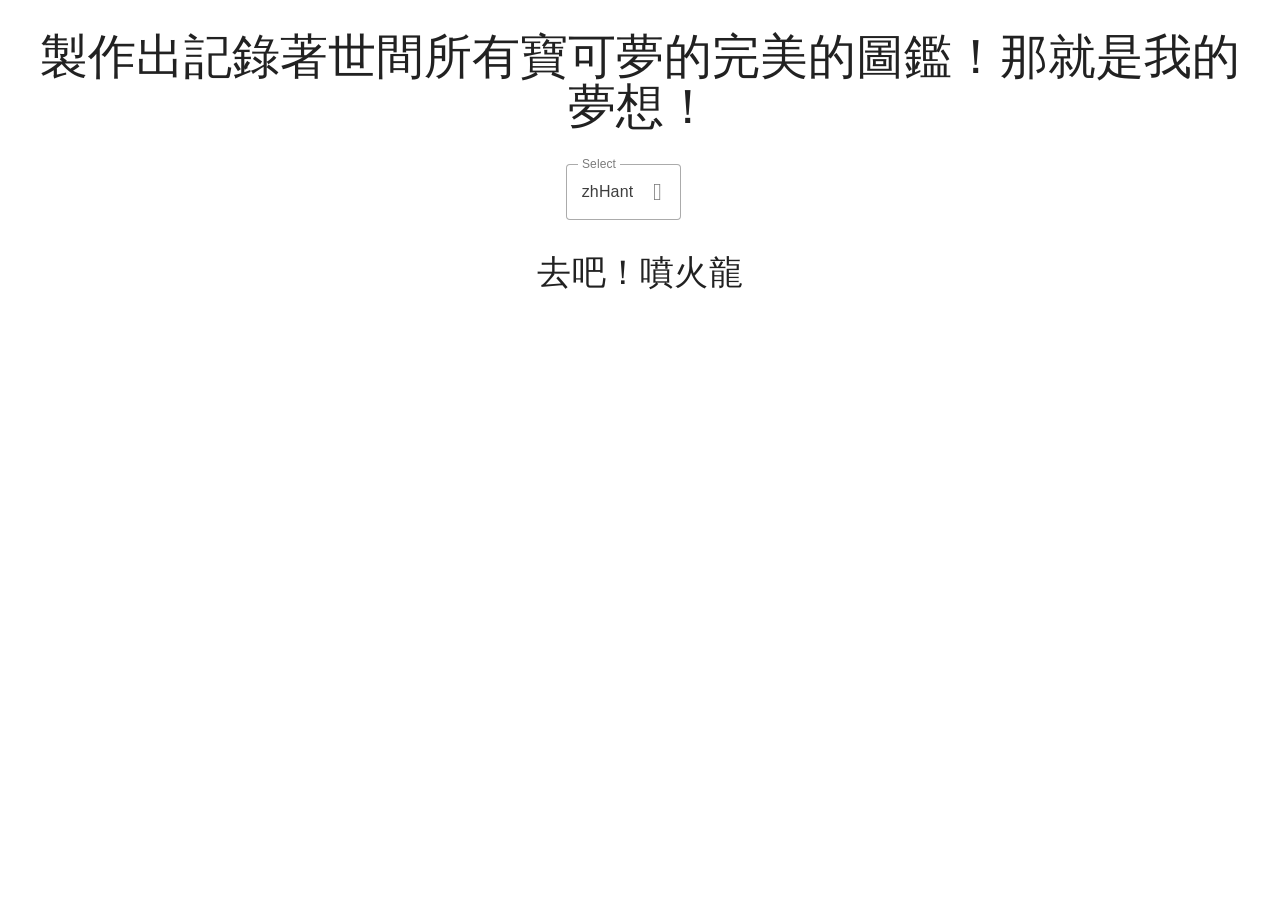
==== index.html @ d29a1ee4 "Updates" ====
<!DOCTYPE html>
<html >
<head><meta charset="utf-8">
<meta name="viewport" content="width=device-width, initial-scale=1">
<style id="vuetify-theme-stylesheet">:root {
      --v-theme-background: 255,255,255;
      --v-theme-background-overlay-multiplier: 1;
      --v-theme-surface: 255,255,255;
      --v-theme-surface-overlay-multiplier: 1;
      --v-theme-surface-bright: 255,255,255;
      --v-theme-surface-bright-overlay-multiplier: 1;
      --v-theme-surface-variant: 66,66,66;
      --v-theme-surface-variant-overlay-multiplier: 2;
      --v-theme-on-surface-variant: 238,238,238;
      --v-theme-primary: 24,103,192;
      --v-theme-primary-overlay-multiplier: 2;
      --v-theme-primary-darken-1: 31,85,146;
      --v-theme-primary-darken-1-overlay-multiplier: 2;
      --v-theme-secondary: 72,169,166;
      --v-theme-secondary-overlay-multiplier: 1;
      --v-theme-secondary-darken-1: 1,135,134;
      --v-theme-secondary-darken-1-overlay-multiplier: 1;
      --v-theme-error: 176,0,32;
      --v-theme-error-overlay-multiplier: 2;
      --v-theme-info: 33,150,243;
      --v-theme-info-overlay-multiplier: 1;
      --v-theme-success: 76,175,80;
      --v-theme-success-overlay-multiplier: 1;
      --v-theme-warning: 251,140,0;
      --v-theme-warning-overlay-multiplier: 1;
      --v-theme-on-background: 0,0,0;
      --v-theme-on-surface: 0,0,0;
      --v-theme-on-surface-bright: 0,0,0;
      --v-theme-on-primary: 255,255,255;
      --v-theme-on-primary-darken-1: 255,255,255;
      --v-theme-on-secondary: 255,255,255;
      --v-theme-on-secondary-darken-1: 255,255,255;
      --v-theme-on-error: 255,255,255;
      --v-theme-on-info: 255,255,255;
      --v-theme-on-success: 255,255,255;
      --v-theme-on-warning: 255,255,255;
      --v-border-color: 0, 0, 0;
      --v-border-opacity: 0.12;
      --v-high-emphasis-opacity: 0.87;
      --v-medium-emphasis-opacity: 0.6;
      --v-disabled-opacity: 0.38;
      --v-idle-opacity: 0.04;
      --v-hover-opacity: 0.04;
      --v-focus-opacity: 0.12;
      --v-selected-opacity: 0.08;
      --v-activated-opacity: 0.12;
      --v-pressed-opacity: 0.12;
      --v-dragged-opacity: 0.08;
      --v-theme-kbd: 33, 37, 41;
      --v-theme-on-kbd: 255, 255, 255;
      --v-theme-code: 245, 245, 245;
      --v-theme-on-code: 0, 0, 0;
    }
    .v-theme--light {
      color-scheme: normal;
      --v-theme-background: 255,255,255;
      --v-theme-background-overlay-multiplier: 1;
      --v-theme-surface: 255,255,255;
      --v-theme-surface-overlay-multiplier: 1;
      --v-theme-surface-bright: 255,255,255;
      --v-theme-surface-bright-overlay-multiplier: 1;
      --v-theme-surface-variant: 66,66,66;
      --v-theme-surface-variant-overlay-multiplier: 2;
      --v-theme-on-surface-variant: 238,238,238;
      --v-theme-primary: 24,103,192;
      --v-theme-primary-overlay-multiplier: 2;
      --v-theme-primary-darken-1: 31,85,146;
      --v-theme-primary-darken-1-overlay-multiplier: 2;
      --v-theme-secondary: 72,169,166;
      --v-theme-secondary-overlay-multiplier: 1;
      --v-theme-secondary-darken-1: 1,135,134;
      --v-theme-secondary-darken-1-overlay-multiplier: 1;
      --v-theme-error: 176,0,32;
      --v-theme-error-overlay-multiplier: 2;
      --v-theme-info: 33,150,243;
      --v-theme-info-overlay-multiplier: 1;
      --v-theme-success: 76,175,80;
      --v-theme-success-overlay-multiplier: 1;
      --v-theme-warning: 251,140,0;
      --v-theme-warning-overlay-multiplier: 1;
      --v-theme-on-background: 0,0,0;
      --v-theme-on-surface: 0,0,0;
      --v-theme-on-surface-bright: 0,0,0;
      --v-theme-on-primary: 255,255,255;
      --v-theme-on-primary-darken-1: 255,255,255;
      --v-theme-on-secondary: 255,255,255;
      --v-theme-on-secondary-darken-1: 255,255,255;
      --v-theme-on-error: 255,255,255;
      --v-theme-on-info: 255,255,255;
      --v-theme-on-success: 255,255,255;
      --v-theme-on-warning: 255,255,255;
      --v-border-color: 0, 0, 0;
      --v-border-opacity: 0.12;
      --v-high-emphasis-opacity: 0.87;
      --v-medium-emphasis-opacity: 0.6;
      --v-disabled-opacity: 0.38;
      --v-idle-opacity: 0.04;
      --v-hover-opacity: 0.04;
      --v-focus-opacity: 0.12;
      --v-selected-opacity: 0.08;
      --v-activated-opacity: 0.12;
      --v-pressed-opacity: 0.12;
      --v-dragged-opacity: 0.08;
      --v-theme-kbd: 33, 37, 41;
      --v-theme-on-kbd: 255, 255, 255;
      --v-theme-code: 245, 245, 245;
      --v-theme-on-code: 0, 0, 0;
    }
    .v-theme--dark {
      color-scheme: dark;
      --v-theme-background: 18,18,18;
      --v-theme-background-overlay-multiplier: 1;
      --v-theme-surface: 33,33,33;
      --v-theme-surface-overlay-multiplier: 1;
      --v-theme-surface-bright: 204,191,214;
      --v-theme-surface-bright-overlay-multiplier: 2;
      --v-theme-surface-variant: 163,163,163;
      --v-theme-surface-variant-overlay-multiplier: 2;
      --v-theme-on-surface-variant: 66,66,66;
      --v-theme-primary: 33,150,243;
      --v-theme-primary-overlay-multiplier: 2;
      --v-theme-primary-darken-1: 39,124,193;
      --v-theme-primary-darken-1-overlay-multiplier: 2;
      --v-theme-secondary: 84,182,178;
      --v-theme-secondary-overlay-multiplier: 2;
      --v-theme-secondary-darken-1: 72,169,166;
      --v-theme-secondary-darken-1-overlay-multiplier: 2;
      --v-theme-error: 207,102,121;
      --v-theme-error-overlay-multiplier: 2;
      --v-theme-info: 33,150,243;
      --v-theme-info-overlay-multiplier: 2;
      --v-theme-success: 76,175,80;
      --v-theme-success-overlay-multiplier: 2;
      --v-theme-warning: 251,140,0;
      --v-theme-warning-overlay-multiplier: 2;
      --v-theme-on-background: 255,255,255;
      --v-theme-on-surface: 255,255,255;
      --v-theme-on-surface-bright: 0,0,0;
      --v-theme-on-primary: 255,255,255;
      --v-theme-on-primary-darken-1: 255,255,255;
      --v-theme-on-secondary: 255,255,255;
      --v-theme-on-secondary-darken-1: 255,255,255;
      --v-theme-on-error: 255,255,255;
      --v-theme-on-info: 255,255,255;
      --v-theme-on-success: 255,255,255;
      --v-theme-on-warning: 255,255,255;
      --v-border-color: 255, 255, 255;
      --v-border-opacity: 0.12;
      --v-high-emphasis-opacity: 1;
      --v-medium-emphasis-opacity: 0.7;
      --v-disabled-opacity: 0.5;
      --v-idle-opacity: 0.1;
      --v-hover-opacity: 0.04;
      --v-focus-opacity: 0.12;
      --v-selected-opacity: 0.08;
      --v-activated-opacity: 0.12;
      --v-pressed-opacity: 0.16;
      --v-dragged-opacity: 0.08;
      --v-theme-kbd: 33, 37, 41;
      --v-theme-on-kbd: 255, 255, 255;
      --v-theme-code: 52, 52, 52;
      --v-theme-on-code: 204, 204, 204;
    }
    .bg-background {
      --v-theme-overlay-multiplier: var(--v-theme-background-overlay-multiplier);
      background-color: rgb(var(--v-theme-background)) !important;
      color: rgb(var(--v-theme-on-background)) !important;
    }
    .bg-surface {
      --v-theme-overlay-multiplier: var(--v-theme-surface-overlay-multiplier);
      background-color: rgb(var(--v-theme-surface)) !important;
      color: rgb(var(--v-theme-on-surface)) !important;
    }
    .bg-surface-bright {
      --v-theme-overlay-multiplier: var(--v-theme-surface-bright-overlay-multiplier);
      background-color: rgb(var(--v-theme-surface-bright)) !important;
      color: rgb(var(--v-theme-on-surface-bright)) !important;
    }
    .bg-surface-variant {
      --v-theme-overlay-multiplier: var(--v-theme-surface-variant-overlay-multiplier);
      background-color: rgb(var(--v-theme-surface-variant)) !important;
      color: rgb(var(--v-theme-on-surface-variant)) !important;
    }
    .bg-primary {
      --v-theme-overlay-multiplier: var(--v-theme-primary-overlay-multiplier);
      background-color: rgb(var(--v-theme-primary)) !important;
      color: rgb(var(--v-theme-on-primary)) !important;
    }
    .bg-primary-darken-1 {
      --v-theme-overlay-multiplier: var(--v-theme-primary-darken-1-overlay-multiplier);
      background-color: rgb(var(--v-theme-primary-darken-1)) !important;
      color: rgb(var(--v-theme-on-primary-darken-1)) !important;
    }
    .bg-secondary {
      --v-theme-overlay-multiplier: var(--v-theme-secondary-overlay-multiplier);
      background-color: rgb(var(--v-theme-secondary)) !important;
      color: rgb(var(--v-theme-on-secondary)) !important;
    }
    .bg-secondary-darken-1 {
      --v-theme-overlay-multiplier: var(--v-theme-secondary-darken-1-overlay-multiplier);
      background-color: rgb(var(--v-theme-secondary-darken-1)) !important;
      color: rgb(var(--v-theme-on-secondary-darken-1)) !important;
    }
    .bg-error {
      --v-theme-overlay-multiplier: var(--v-theme-error-overlay-multiplier);
      background-color: rgb(var(--v-theme-error)) !important;
      color: rgb(var(--v-theme-on-error)) !important;
    }
    .bg-info {
      --v-theme-overlay-multiplier: var(--v-theme-info-overlay-multiplier);
      background-color: rgb(var(--v-theme-info)) !important;
      color: rgb(var(--v-theme-on-info)) !important;
    }
    .bg-success {
      --v-theme-overlay-multiplier: var(--v-theme-success-overlay-multiplier);
      background-color: rgb(var(--v-theme-success)) !important;
      color: rgb(var(--v-theme-on-success)) !important;
    }
    .bg-warning {
      --v-theme-overlay-multiplier: var(--v-theme-warning-overlay-multiplier);
      background-color: rgb(var(--v-theme-warning)) !important;
      color: rgb(var(--v-theme-on-warning)) !important;
    }
    .text-background {
      color: rgb(var(--v-theme-background)) !important;
    }
    .border-background {
      --v-border-color: var(--v-theme-background);
    }
    .text-surface {
      color: rgb(var(--v-theme-surface)) !important;
    }
    .border-surface {
      --v-border-color: var(--v-theme-surface);
    }
    .text-surface-bright {
      color: rgb(var(--v-theme-surface-bright)) !important;
    }
    .border-surface-bright {
      --v-border-color: var(--v-theme-surface-bright);
    }
    .text-surface-variant {
      color: rgb(var(--v-theme-surface-variant)) !important;
    }
    .border-surface-variant {
      --v-border-color: var(--v-theme-surface-variant);
    }
    .on-surface-variant {
      color: rgb(var(--v-theme-on-surface-variant)) !important;
    }
    .text-primary {
      color: rgb(var(--v-theme-primary)) !important;
    }
    .border-primary {
      --v-border-color: var(--v-theme-primary);
    }
    .text-primary-darken-1 {
      color: rgb(var(--v-theme-primary-darken-1)) !important;
    }
    .border-primary-darken-1 {
      --v-border-color: var(--v-theme-primary-darken-1);
    }
    .text-secondary {
      color: rgb(var(--v-theme-secondary)) !important;
    }
    .border-secondary {
      --v-border-color: var(--v-theme-secondary);
    }
    .text-secondary-darken-1 {
      color: rgb(var(--v-theme-secondary-darken-1)) !important;
    }
    .border-secondary-darken-1 {
      --v-border-color: var(--v-theme-secondary-darken-1);
    }
    .text-error {
      color: rgb(var(--v-theme-error)) !important;
    }
    .border-error {
      --v-border-color: var(--v-theme-error);
    }
    .text-info {
      color: rgb(var(--v-theme-info)) !important;
    }
    .border-info {
      --v-border-color: var(--v-theme-info);
    }
    .text-success {
      color: rgb(var(--v-theme-success)) !important;
    }
    .border-success {
      --v-border-color: var(--v-theme-success);
    }
    .text-warning {
      color: rgb(var(--v-theme-warning)) !important;
    }
    .border-warning {
      --v-border-color: var(--v-theme-warning);
    }
    .on-background {
      color: rgb(var(--v-theme-on-background)) !important;
    }
    .on-surface {
      color: rgb(var(--v-theme-on-surface)) !important;
    }
    .on-surface-bright {
      color: rgb(var(--v-theme-on-surface-bright)) !important;
    }
    .on-primary {
      color: rgb(var(--v-theme-on-primary)) !important;
    }
    .on-primary-darken-1 {
      color: rgb(var(--v-theme-on-primary-darken-1)) !important;
    }
    .on-secondary {
      color: rgb(var(--v-theme-on-secondary)) !important;
    }
    .on-secondary-darken-1 {
      color: rgb(var(--v-theme-on-secondary-darken-1)) !important;
    }
    .on-error {
      color: rgb(var(--v-theme-on-error)) !important;
    }
    .on-info {
      color: rgb(var(--v-theme-on-info)) !important;
    }
    .on-success {
      color: rgb(var(--v-theme-on-success)) !important;
    }
    .on-warning {
      color: rgb(var(--v-theme-on-warning)) !important;
    }
</style>
<link rel="preload" as="fetch" crossorigin="anonymous" href="/Calculator-2024ver/_payload.json">
<style>.v-select .v-field .v-field__input,.v-select .v-field .v-text-field__prefix,.v-select .v-field .v-text-field__suffix,.v-select .v-field.v-field{cursor:pointer}.v-select .v-field .v-field__input>input{align-self:flex-start;caret-color:transparent;flex:0 0;opacity:1;pointer-events:none;position:absolute;transition:none;width:100%}.v-select .v-field--dirty .v-select__selection{margin-inline-end:2px}.v-select .v-select__selection-text{overflow:hidden;text-overflow:ellipsis;white-space:nowrap}.v-select__content{border-radius:4px;box-shadow:0 2px 4px -1px var(--v-shadow-key-umbra-opacity,rgba(0,0,0,.2)),0 4px 5px 0 var(--v-shadow-key-penumbra-opacity,rgba(0,0,0,.14)),0 1px 10px 0 var(--v-shadow-key-penumbra-opacity,rgba(0,0,0,.12));overflow:hidden}.v-select__selection{align-items:center;display:inline-flex;letter-spacing:inherit;line-height:inherit;max-width:100%}.v-select .v-select__selection:first-child{margin-inline-start:0}.v-select--selected .v-field .v-field__input>input{opacity:0}.v-select__menu-icon{margin-inline-start:4px;transition:.2s cubic-bezier(.4,0,.2,1)}.v-select--active-menu .v-select__menu-icon{opacity:var(--v-high-emphasis-opacity);transform:rotate(180deg)}</style>
<style>.v-selection-control{align-items:center;contain:layout;display:flex;flex:1 0;grid-area:control;position:relative;-webkit-user-select:none;-moz-user-select:none;user-select:none}.v-selection-control .v-label{height:100%;white-space:normal;word-break:break-word}.v-selection-control--disabled{opacity:var(--v-disabled-opacity);pointer-events:none}.v-selection-control--disabled .v-label,.v-selection-control--error .v-label{opacity:1}.v-selection-control--error:not(.v-selection-control--disabled) .v-label{color:rgb(var(--v-theme-error))}.v-selection-control--inline{display:inline-flex;flex:0 0 auto;max-width:100%;min-width:0}.v-selection-control--inline .v-label{width:auto}.v-selection-control--density-default{--v-selection-control-size:40px}.v-selection-control--density-comfortable{--v-selection-control-size:36px}.v-selection-control--density-compact{--v-selection-control-size:28px}.v-selection-control__wrapper{display:inline-flex}.v-selection-control__input,.v-selection-control__wrapper{align-items:center;flex:none;height:var(--v-selection-control-size);justify-content:center;position:relative;width:var(--v-selection-control-size)}.v-selection-control__input{border-radius:50%;display:flex}.v-selection-control__input input{cursor:pointer;height:100%;left:0;opacity:0;position:absolute;top:0;width:100%}.v-selection-control__input:before{background-color:currentColor;border-radius:100%;content:"";height:100%;left:0;opacity:0;pointer-events:none;position:absolute;top:0;width:100%}.v-selection-control__input:hover:before{opacity:calc(var(--v-hover-opacity)*var(--v-theme-overlay-multiplier))}.v-selection-control__input>.v-icon{opacity:var(--v-medium-emphasis-opacity)}.v-selection-control--dirty .v-selection-control__input>.v-icon,.v-selection-control--disabled .v-selection-control__input>.v-icon,.v-selection-control--error .v-selection-control__input>.v-icon{opacity:1}.v-selection-control--error:not(.v-selection-control--disabled) .v-selection-control__input>.v-icon{color:rgb(var(--v-theme-error))}.v-selection-control--focus-visible .v-selection-control__input:before{opacity:calc(var(--v-focus-opacity)*var(--v-theme-overlay-multiplier))}</style>
<style>.v-icon{--v-icon-size-multiplier:1;align-items:center;display:inline-flex;font-feature-settings:"liga";height:1em;justify-content:center;letter-spacing:normal;line-height:1;min-width:1em;position:relative;text-align:center;text-indent:0;-webkit-user-select:none;-moz-user-select:none;user-select:none;vertical-align:middle;width:1em}.v-icon--clickable{cursor:pointer}.v-icon--size-x-small{font-size:calc(var(--v-icon-size-multiplier)*1em)}.v-icon--size-small{font-size:calc(var(--v-icon-size-multiplier)*1.25em)}.v-icon--size-default{font-size:calc(var(--v-icon-size-multiplier)*1.5em)}.v-icon--size-large{font-size:calc(var(--v-icon-size-multiplier)*1.75em)}.v-icon--size-x-large{font-size:calc(var(--v-icon-size-multiplier)*2em)}.v-icon__svg{fill:currentColor;height:100%;width:100%}.v-icon--start{margin-inline-end:8px}.v-icon--end{margin-inline-start:8px}</style>
<style>.v-label{align-items:center;color:inherit;display:inline-flex;font-size:1rem;letter-spacing:.009375em;min-width:0;opacity:var(--v-medium-emphasis-opacity);overflow:hidden;text-overflow:ellipsis;white-space:nowrap}.v-label--clickable{cursor:pointer}</style>
<style>.v-selection-control-group{display:flex;flex-direction:column;grid-area:control}.v-selection-control-group--inline{flex-direction:row;flex-wrap:wrap}</style>
<style>.v-ripple__container{border-radius:inherit;contain:strict;height:100%;width:100%;z-index:0}.v-ripple__animation,.v-ripple__container{color:inherit;left:0;overflow:hidden;pointer-events:none;position:absolute;top:0}.v-ripple__animation{background:currentColor;border-radius:50%;opacity:0;will-change:transform,opacity}.v-ripple__animation--enter{opacity:0;transition:none}.v-ripple__animation--in{opacity:calc(var(--v-theme-overlay-multiplier)*.25);transition:transform .25s cubic-bezier(0,0,.2,1),opacity .1s cubic-bezier(0,0,.2,1)}.v-ripple__animation--out{opacity:0;transition:opacity .3s cubic-bezier(0,0,.2,1)}</style>
<style>.v-input{display:grid;flex:1 1 auto;font-size:1rem;font-weight:400;line-height:1.5}.v-input--disabled{pointer-events:none}.v-input--density-default{--v-input-control-height:56px;--v-input-padding-top:16px}.v-input--density-comfortable{--v-input-control-height:48px;--v-input-padding-top:12px}.v-input--density-compact{--v-input-control-height:40px;--v-input-padding-top:8px}.v-input--vertical{grid-template-areas:"append" "control" "prepend";grid-template-columns:min-content;grid-template-rows:max-content auto max-content}.v-input--vertical .v-input__prepend{margin-block-start:16px}.v-input--vertical .v-input__append{margin-block-end:16px}.v-input--horizontal{grid-template-areas:"prepend control append" "a messages b";grid-template-columns:max-content minmax(0,1fr) max-content;grid-template-rows:auto auto}.v-input--horizontal .v-input__prepend{margin-inline-end:16px}.v-input--horizontal .v-input__append{margin-inline-start:16px}.v-input__details{align-items:flex-end;display:flex;font-size:.75rem;font-weight:400;grid-area:messages;justify-content:space-between;letter-spacing:.0333333333em;line-height:normal;min-height:22px;overflow:hidden;padding-top:6px}.v-input__append>.v-icon,.v-input__details>.v-icon,.v-input__prepend>.v-icon{opacity:var(--v-medium-emphasis-opacity)}.v-input--disabled .v-input__append .v-messages,.v-input--disabled .v-input__append>.v-icon,.v-input--disabled .v-input__details .v-messages,.v-input--disabled .v-input__details>.v-icon,.v-input--disabled .v-input__prepend .v-messages,.v-input--disabled .v-input__prepend>.v-icon,.v-input--error .v-input__append .v-messages,.v-input--error .v-input__append>.v-icon,.v-input--error .v-input__details .v-messages,.v-input--error .v-input__details>.v-icon,.v-input--error .v-input__prepend .v-messages,.v-input--error .v-input__prepend>.v-icon{opacity:1}.v-input--disabled .v-input__append,.v-input--disabled .v-input__details,.v-input--disabled .v-input__prepend{opacity:var(--v-disabled-opacity)}.v-input--error:not(.v-input--disabled) .v-input__append .v-messages,.v-input--error:not(.v-input--disabled) .v-input__append>.v-icon,.v-input--error:not(.v-input--disabled) .v-input__details .v-messages,.v-input--error:not(.v-input--disabled) .v-input__details>.v-icon,.v-input--error:not(.v-input--disabled) .v-input__prepend .v-messages,.v-input--error:not(.v-input--disabled) .v-input__prepend>.v-icon{color:rgb(var(--v-theme-error))}.v-input__append,.v-input__prepend{align-items:flex-start;display:flex;padding-top:var(--v-input-padding-top)}.v-input--center-affix .v-input__append,.v-input--center-affix .v-input__prepend{align-items:center;padding-top:0}.v-input__prepend{grid-area:prepend}.v-input__append{grid-area:append}.v-input__control{display:flex;grid-area:control}.v-input--hide-spin-buttons input::-webkit-inner-spin-button,.v-input--hide-spin-buttons input::-webkit-outer-spin-button{-webkit-appearance:none;margin:0}.v-input--hide-spin-buttons input[type=number]{-moz-appearance:textfield}.v-input--plain-underlined .v-input__append,.v-input--plain-underlined .v-input__prepend{align-items:flex-start}.v-input--density-default.v-input--plain-underlined .v-input__append,.v-input--density-default.v-input--plain-underlined .v-input__prepend{padding-top:calc(var(--v-input-padding-top) + 4px)}.v-input--density-comfortable.v-input--plain-underlined .v-input__append,.v-input--density-comfortable.v-input--plain-underlined .v-input__prepend{padding-top:calc(var(--v-input-padding-top) + 2px)}.v-input--density-compact.v-input--plain-underlined .v-input__append,.v-input--density-compact.v-input--plain-underlined .v-input__prepend{padding-top:calc(var(--v-input-padding-top))}</style>
<style>.v-messages{flex:1 1 auto;font-size:12px;min-height:14px;min-width:1px;opacity:var(--v-medium-emphasis-opacity);position:relative}.v-messages__message{line-height:12px;overflow-wrap:break-word;word-break:break-word;word-wrap:break-word;-webkit-hyphens:auto;hyphens:auto;transition-duration:.15s}</style>
<style>.v-chip{align-items:center;border-color:rgba(var(--v-border-color),var(--v-border-opacity));border-radius:9999px;border-style:solid;border-width:0;cursor:default;display:inline-flex;font-weight:400;max-width:100%;min-width:0;overflow:hidden;position:relative;text-decoration:none;vertical-align:middle;white-space:nowrap}.v-chip.v-chip--size-x-small{--v-chip-size:0.625rem;--v-chip-height:20px;font-size:.625rem;padding:0 8px}.v-chip.v-chip--size-x-small .v-avatar{--v-avatar-height:14px}.v-chip--pill.v-chip.v-chip--size-x-small .v-avatar{--v-avatar-height:20px}.v-chip.v-chip--size-x-small .v-avatar--start{margin-inline-end:4px;margin-inline-start:-5.6px}.v-chip--pill.v-chip.v-chip--size-x-small .v-avatar--start{margin-inline-start:-8px}.v-chip.v-chip--size-x-small .v-avatar--end{margin-inline-end:-5.6px;margin-inline-start:4px}.v-chip--pill.v-chip.v-chip--size-x-small .v-avatar--end{margin-inline-end:-8px}.v-chip--pill.v-chip.v-chip--size-x-small .v-avatar--end+.v-chip__close{margin-inline-start:12px}.v-chip.v-chip--size-x-small .v-chip__filter,.v-chip.v-chip--size-x-small .v-icon--start{margin-inline-end:4px;margin-inline-start:-4px}.v-chip.v-chip--size-x-small .v-chip__close,.v-chip.v-chip--size-x-small .v-icon--end{margin-inline-end:-4px;margin-inline-start:4px}.v-chip.v-chip--size-x-small .v-avatar--end+.v-chip__close,.v-chip.v-chip--size-x-small .v-chip__append+.v-chip__close,.v-chip.v-chip--size-x-small .v-icon--end+.v-chip__close{margin-inline-start:8px}.v-chip.v-chip--size-small{--v-chip-size:0.75rem;--v-chip-height:26px;font-size:.75rem;padding:0 10px}.v-chip.v-chip--size-small .v-avatar{--v-avatar-height:20px}.v-chip--pill.v-chip.v-chip--size-small .v-avatar{--v-avatar-height:26px}.v-chip.v-chip--size-small .v-avatar--start{margin-inline-end:5px;margin-inline-start:-7px}.v-chip--pill.v-chip.v-chip--size-small .v-avatar--start{margin-inline-start:-10px}.v-chip.v-chip--size-small .v-avatar--end{margin-inline-end:-7px;margin-inline-start:5px}.v-chip--pill.v-chip.v-chip--size-small .v-avatar--end{margin-inline-end:-10px}.v-chip--pill.v-chip.v-chip--size-small .v-avatar--end+.v-chip__close{margin-inline-start:15px}.v-chip.v-chip--size-small .v-chip__filter,.v-chip.v-chip--size-small .v-icon--start{margin-inline-end:5px;margin-inline-start:-5px}.v-chip.v-chip--size-small .v-chip__close,.v-chip.v-chip--size-small .v-icon--end{margin-inline-end:-5px;margin-inline-start:5px}.v-chip.v-chip--size-small .v-avatar--end+.v-chip__close,.v-chip.v-chip--size-small .v-chip__append+.v-chip__close,.v-chip.v-chip--size-small .v-icon--end+.v-chip__close{margin-inline-start:10px}.v-chip.v-chip--size-default{--v-chip-size:0.875rem;--v-chip-height:32px;font-size:.875rem;padding:0 12px}.v-chip.v-chip--size-default .v-avatar{--v-avatar-height:26px}.v-chip--pill.v-chip.v-chip--size-default .v-avatar{--v-avatar-height:32px}.v-chip.v-chip--size-default .v-avatar--start{margin-inline-end:6px;margin-inline-start:-8.4px}.v-chip--pill.v-chip.v-chip--size-default .v-avatar--start{margin-inline-start:-12px}.v-chip.v-chip--size-default .v-avatar--end{margin-inline-end:-8.4px;margin-inline-start:6px}.v-chip--pill.v-chip.v-chip--size-default .v-avatar--end{margin-inline-end:-12px}.v-chip--pill.v-chip.v-chip--size-default .v-avatar--end+.v-chip__close{margin-inline-start:18px}.v-chip.v-chip--size-default .v-chip__filter,.v-chip.v-chip--size-default .v-icon--start{margin-inline-end:6px;margin-inline-start:-6px}.v-chip.v-chip--size-default .v-chip__close,.v-chip.v-chip--size-default .v-icon--end{margin-inline-end:-6px;margin-inline-start:6px}.v-chip.v-chip--size-default .v-avatar--end+.v-chip__close,.v-chip.v-chip--size-default .v-chip__append+.v-chip__close,.v-chip.v-chip--size-default .v-icon--end+.v-chip__close{margin-inline-start:12px}.v-chip.v-chip--size-large{--v-chip-size:1rem;--v-chip-height:38px;font-size:1rem;padding:0 14px}.v-chip.v-chip--size-large .v-avatar{--v-avatar-height:32px}.v-chip--pill.v-chip.v-chip--size-large .v-avatar{--v-avatar-height:38px}.v-chip.v-chip--size-large .v-avatar--start{margin-inline-end:7px;margin-inline-start:-9.8px}.v-chip--pill.v-chip.v-chip--size-large .v-avatar--start{margin-inline-start:-14px}.v-chip.v-chip--size-large .v-avatar--end{margin-inline-end:-9.8px;margin-inline-start:7px}.v-chip--pill.v-chip.v-chip--size-large .v-avatar--end{margin-inline-end:-14px}.v-chip--pill.v-chip.v-chip--size-large .v-avatar--end+.v-chip__close{margin-inline-start:21px}.v-chip.v-chip--size-large .v-chip__filter,.v-chip.v-chip--size-large .v-icon--start{margin-inline-end:7px;margin-inline-start:-7px}.v-chip.v-chip--size-large .v-chip__close,.v-chip.v-chip--size-large .v-icon--end{margin-inline-end:-7px;margin-inline-start:7px}.v-chip.v-chip--size-large .v-avatar--end+.v-chip__close,.v-chip.v-chip--size-large .v-chip__append+.v-chip__close,.v-chip.v-chip--size-large .v-icon--end+.v-chip__close{margin-inline-start:14px}.v-chip.v-chip--size-x-large{--v-chip-size:1.125rem;--v-chip-height:44px;font-size:1.125rem;padding:0 17px}.v-chip.v-chip--size-x-large .v-avatar{--v-avatar-height:38px}.v-chip--pill.v-chip.v-chip--size-x-large .v-avatar{--v-avatar-height:44px}.v-chip.v-chip--size-x-large .v-avatar--start{margin-inline-end:8.5px;margin-inline-start:-11.9px}.v-chip--pill.v-chip.v-chip--size-x-large .v-avatar--start{margin-inline-start:-17px}.v-chip.v-chip--size-x-large .v-avatar--end{margin-inline-end:-11.9px;margin-inline-start:8.5px}.v-chip--pill.v-chip.v-chip--size-x-large .v-avatar--end{margin-inline-end:-17px}.v-chip--pill.v-chip.v-chip--size-x-large .v-avatar--end+.v-chip__close{margin-inline-start:25.5px}.v-chip.v-chip--size-x-large .v-chip__filter,.v-chip.v-chip--size-x-large .v-icon--start{margin-inline-end:8.5px;margin-inline-start:-8.5px}.v-chip.v-chip--size-x-large .v-chip__close,.v-chip.v-chip--size-x-large .v-icon--end{margin-inline-end:-8.5px;margin-inline-start:8.5px}.v-chip.v-chip--size-x-large .v-avatar--end+.v-chip__close,.v-chip.v-chip--size-x-large .v-chip__append+.v-chip__close,.v-chip.v-chip--size-x-large .v-icon--end+.v-chip__close{margin-inline-start:17px}.v-chip.v-chip--density-default{height:calc(var(--v-chip-height))}.v-chip.v-chip--density-comfortable{height:calc(var(--v-chip-height) - 8px)}.v-chip.v-chip--density-compact{height:calc(var(--v-chip-height) - 12px)}.v-chip:hover>.v-chip__overlay{opacity:calc(var(--v-hover-opacity)*var(--v-theme-overlay-multiplier))}.v-chip:focus-visible>.v-chip__overlay{opacity:calc(var(--v-focus-opacity)*var(--v-theme-overlay-multiplier))}@supports not selector(:focus-visible){.v-chip:focus>.v-chip__overlay{opacity:calc(var(--v-focus-opacity)*var(--v-theme-overlay-multiplier))}}.v-chip--active>.v-chip__overlay,.v-chip[aria-haspopup=menu][aria-expanded=true]>.v-chip__overlay{opacity:calc(var(--v-activated-opacity)*var(--v-theme-overlay-multiplier))}.v-chip--active:hover>.v-chip__overlay,.v-chip[aria-haspopup=menu][aria-expanded=true]:hover>.v-chip__overlay{opacity:calc((var(--v-activated-opacity) + var(--v-hover-opacity))*var(--v-theme-overlay-multiplier))}.v-chip--active:focus-visible>.v-chip__overlay,.v-chip[aria-haspopup=menu][aria-expanded=true]:focus-visible>.v-chip__overlay{opacity:calc((var(--v-activated-opacity) + var(--v-focus-opacity))*var(--v-theme-overlay-multiplier))}@supports not selector(:focus-visible){.v-chip--active:focus>.v-chip__overlay,.v-chip[aria-haspopup=menu][aria-expanded=true]:focus>.v-chip__overlay{opacity:calc((var(--v-activated-opacity) + var(--v-focus-opacity))*var(--v-theme-overlay-multiplier))}}.v-chip--variant-outlined,.v-chip--variant-plain,.v-chip--variant-text,.v-chip--variant-tonal{background:transparent;color:inherit}.v-chip--variant-plain{opacity:.26}.v-chip--variant-plain:focus,.v-chip--variant-plain:hover{opacity:1}.v-chip--variant-plain .v-chip__overlay{display:none}.v-chip--variant-elevated,.v-chip--variant-flat{background:rgb(var(--v-theme-surface-variant));color:rgb(var(--v-theme-on-surface-variant))}.v-chip--variant-elevated{box-shadow:0 2px 1px -1px var(--v-shadow-key-umbra-opacity,rgba(0,0,0,.2)),0 1px 1px 0 var(--v-shadow-key-penumbra-opacity,rgba(0,0,0,.14)),0 1px 3px 0 var(--v-shadow-key-penumbra-opacity,rgba(0,0,0,.12))}.v-chip--variant-flat{box-shadow:0 0 0 0 var(--v-shadow-key-umbra-opacity,rgba(0,0,0,.2)),0 0 0 0 var(--v-shadow-key-penumbra-opacity,rgba(0,0,0,.14)),0 0 0 0 var(--v-shadow-key-penumbra-opacity,rgba(0,0,0,.12))}.v-chip--variant-outlined{border:thin solid}.v-chip--variant-text .v-chip__overlay{background:currentColor}.v-chip--variant-tonal .v-chip__underlay{background:currentColor;border-radius:inherit;bottom:0;left:0;opacity:var(--v-activated-opacity);pointer-events:none;position:absolute;right:0;top:0}.v-chip--border{border-width:thin}.v-chip--link{cursor:pointer}.v-chip--filter{-webkit-user-select:none;-moz-user-select:none;user-select:none}.v-chip__content{align-items:center;display:inline-flex}.v-autocomplete__selection .v-chip__content,.v-combobox__selection .v-chip__content,.v-select__selection .v-chip__content{overflow:hidden}.v-chip__append,.v-chip__close,.v-chip__filter,.v-chip__prepend{align-items:center;display:inline-flex}.v-chip__close{cursor:pointer;flex:0 1 auto;font-size:18px;max-height:18px;max-width:18px;-webkit-user-select:none;-moz-user-select:none;user-select:none}.v-chip__close .v-icon{font-size:inherit}.v-chip__filter{transition:.15s cubic-bezier(.4,0,.2,1)}.v-chip__overlay{background-color:currentColor;border-radius:inherit;height:100%;left:0;opacity:0;pointer-events:none;position:absolute;top:0;transition:opacity .2s ease-in-out;width:100%}.v-chip--disabled{opacity:.3;pointer-events:none;-webkit-user-select:none;-moz-user-select:none;user-select:none}.v-chip--label{border-radius:4px}</style>
<style>.v-avatar{align-items:center;border-radius:50%;display:inline-flex;flex:none;justify-content:center;line-height:normal;overflow:hidden;position:relative;text-align:center;transition:.2s cubic-bezier(.4,0,.2,1);transition-property:width,height;vertical-align:middle}.v-avatar.v-avatar--size-x-small{--v-avatar-height:24px}.v-avatar.v-avatar--size-small{--v-avatar-height:32px}.v-avatar.v-avatar--size-default{--v-avatar-height:40px}.v-avatar.v-avatar--size-large{--v-avatar-height:48px}.v-avatar.v-avatar--size-x-large{--v-avatar-height:56px}.v-avatar.v-avatar--density-default{height:calc(var(--v-avatar-height));width:calc(var(--v-avatar-height))}.v-avatar.v-avatar--density-comfortable{height:calc(var(--v-avatar-height) - 4px);width:calc(var(--v-avatar-height) - 4px)}.v-avatar.v-avatar--density-compact{height:calc(var(--v-avatar-height) - 8px);width:calc(var(--v-avatar-height) - 8px)}.v-avatar--variant-outlined,.v-avatar--variant-plain,.v-avatar--variant-text,.v-avatar--variant-tonal{background:transparent;color:inherit}.v-avatar--variant-plain{opacity:.62}.v-avatar--variant-plain:focus,.v-avatar--variant-plain:hover{opacity:1}.v-avatar--variant-plain .v-avatar__overlay{display:none}.v-avatar--variant-elevated,.v-avatar--variant-flat{background:var(--v-theme-surface);color:rgba(var(--v-theme-on-surface),var(--v-medium-emphasis-opacity))}.v-avatar--variant-elevated{box-shadow:0 2px 1px -1px var(--v-shadow-key-umbra-opacity,rgba(0,0,0,.2)),0 1px 1px 0 var(--v-shadow-key-penumbra-opacity,rgba(0,0,0,.14)),0 1px 3px 0 var(--v-shadow-key-penumbra-opacity,rgba(0,0,0,.12))}.v-avatar--variant-flat{box-shadow:0 0 0 0 var(--v-shadow-key-umbra-opacity,rgba(0,0,0,.2)),0 0 0 0 var(--v-shadow-key-penumbra-opacity,rgba(0,0,0,.14)),0 0 0 0 var(--v-shadow-key-penumbra-opacity,rgba(0,0,0,.12))}.v-avatar--variant-outlined{border:thin solid}.v-avatar--variant-text .v-avatar__overlay{background:currentColor}.v-avatar--variant-tonal .v-avatar__underlay{background:currentColor;border-radius:inherit;bottom:0;left:0;opacity:var(--v-activated-opacity);pointer-events:none;position:absolute;right:0;top:0}.v-avatar--rounded{border-radius:4px}.v-avatar .v-img{height:100%;width:100%}</style>
<style>.v-img{--v-theme-overlay-multiplier:3;z-index:0}.v-img--booting .v-responsive__sizer{transition:none}.v-img__error,.v-img__gradient,.v-img__img,.v-img__picture,.v-img__placeholder{height:100%;left:0;position:absolute;top:0;width:100%;z-index:-1}.v-img__img--preload{filter:blur(4px)}.v-img__img--contain{-o-object-fit:contain;object-fit:contain}.v-img__img--cover{-o-object-fit:cover;object-fit:cover}.v-img__gradient{background-repeat:no-repeat}</style>
<style>.v-responsive{display:flex;flex:1 0 auto;max-height:100%;max-width:100%;overflow:hidden;position:relative}.v-responsive--inline{display:inline-flex;flex:0 0 auto}.v-responsive__content{flex:1 0 0px;max-width:100%}.v-responsive__sizer~.v-responsive__content{margin-inline-start:-100%}.v-responsive__sizer{flex:1 0 0px;pointer-events:none;transition:padding-bottom .2s cubic-bezier(.4,0,.2,1)}</style>
<style>.v-chip-group{display:flex;flex-wrap:wrap;max-width:100%;min-width:0;overflow-x:auto;padding:4px 0}.v-chip-group .v-chip{margin:4px 8px 4px 0}.v-chip-group .v-chip.v-chip--selected:not(.v-chip--disabled) .v-chip__overlay{opacity:var(--v-activated-opacity)}.v-chip-group--column{flex-wrap:wrap;white-space:normal}</style>
<style>.v-list{background:rgba(var(--v-theme-surface));border-color:rgba(var(--v-border-color),var(--v-border-opacity));border-radius:0;border-style:solid;border-width:0;box-shadow:0 0 0 0 var(--v-shadow-key-umbra-opacity,rgba(0,0,0,.2)),0 0 0 0 var(--v-shadow-key-penumbra-opacity,rgba(0,0,0,.14)),0 0 0 0 var(--v-shadow-key-penumbra-opacity,rgba(0,0,0,.12));color:rgba(var(--v-theme-on-surface),var(--v-high-emphasis-opacity));outline:none;overflow:auto;padding:8px 0;position:relative}.v-list--border{border-width:thin;box-shadow:none}.v-list--disabled{pointer-events:none;-webkit-user-select:none;-moz-user-select:none;user-select:none}.v-list--nav{padding-inline:8px}.v-list--rounded{border-radius:4px}.v-list--subheader{padding-top:0}.v-list-img{border-radius:inherit;display:flex;height:100%;left:0;overflow:hidden;position:absolute;top:0;width:100%;z-index:-1}.v-list-subheader{align-items:center;background:inherit;color:rgba(var(--v-theme-on-surface),var(--v-medium-emphasis-opacity));display:flex;font-size:.875rem;font-weight:400;line-height:1.375rem;min-height:40px;padding-inline-end:16px;transition:min-height .2s cubic-bezier(.4,0,.2,1)}.v-list-subheader__text{overflow:hidden;text-overflow:ellipsis;white-space:nowrap}.v-list--density-default .v-list-subheader{min-height:40px;padding-inline-start:calc(16px + var(--indent-padding))!important}.v-list--density-comfortable .v-list-subheader{min-height:36px;padding-inline-start:calc(16px + var(--indent-padding))!important}.v-list--density-compact .v-list-subheader{min-height:32px;padding-inline-start:calc(16px + var(--indent-padding))!important}.v-list-subheader--inset{--indent-padding:56px}.v-list--nav .v-list-subheader{font-size:.75rem}.v-list-subheader--sticky{background:inherit;left:0;position:sticky;top:0;z-index:1}.v-list__overlay{background-color:currentColor;border-radius:inherit;bottom:0;left:0;opacity:0;pointer-events:none;position:absolute;right:0;top:0;transition:opacity .2s ease-in-out}</style>
<style>.v-list-item{align-items:center;border-color:rgba(var(--v-border-color),var(--v-border-opacity));border-radius:0;border-style:solid;border-width:0;display:grid;flex:none;grid-template-areas:"prepend content append";grid-template-columns:max-content 1fr auto;max-width:100%;outline:none;padding:4px 16px;position:relative;text-decoration:none}.v-list-item--border{border-width:thin;box-shadow:none}.v-list-item:hover>.v-list-item__overlay{opacity:calc(var(--v-hover-opacity)*var(--v-theme-overlay-multiplier))}.v-list-item:focus-visible>.v-list-item__overlay{opacity:calc(var(--v-focus-opacity)*var(--v-theme-overlay-multiplier))}@supports not selector(:focus-visible){.v-list-item:focus>.v-list-item__overlay{opacity:calc(var(--v-focus-opacity)*var(--v-theme-overlay-multiplier))}}.v-list-item--active>.v-list-item__overlay,.v-list-item[aria-haspopup=menu][aria-expanded=true]>.v-list-item__overlay{opacity:calc(var(--v-activated-opacity)*var(--v-theme-overlay-multiplier))}.v-list-item--active:hover>.v-list-item__overlay,.v-list-item[aria-haspopup=menu][aria-expanded=true]:hover>.v-list-item__overlay{opacity:calc((var(--v-activated-opacity) + var(--v-hover-opacity))*var(--v-theme-overlay-multiplier))}.v-list-item--active:focus-visible>.v-list-item__overlay,.v-list-item[aria-haspopup=menu][aria-expanded=true]:focus-visible>.v-list-item__overlay{opacity:calc((var(--v-activated-opacity) + var(--v-focus-opacity))*var(--v-theme-overlay-multiplier))}@supports not selector(:focus-visible){.v-list-item--active:focus>.v-list-item__overlay,.v-list-item[aria-haspopup=menu][aria-expanded=true]:focus>.v-list-item__overlay{opacity:calc((var(--v-activated-opacity) + var(--v-focus-opacity))*var(--v-theme-overlay-multiplier))}}.v-list-item--variant-outlined,.v-list-item--variant-plain,.v-list-item--variant-text,.v-list-item--variant-tonal{background:transparent;color:inherit}.v-list-item--variant-plain{opacity:.62}.v-list-item--variant-plain:focus,.v-list-item--variant-plain:hover{opacity:1}.v-list-item--variant-plain .v-list-item__overlay{display:none}.v-list-item--variant-elevated,.v-list-item--variant-flat{background:rgba(var(--v-theme-surface));color:rgba(var(--v-theme-on-surface),var(--v-high-emphasis-opacity))}.v-list-item--variant-elevated{box-shadow:0 2px 1px -1px var(--v-shadow-key-umbra-opacity,rgba(0,0,0,.2)),0 1px 1px 0 var(--v-shadow-key-penumbra-opacity,rgba(0,0,0,.14)),0 1px 3px 0 var(--v-shadow-key-penumbra-opacity,rgba(0,0,0,.12))}.v-list-item--variant-flat{box-shadow:0 0 0 0 var(--v-shadow-key-umbra-opacity,rgba(0,0,0,.2)),0 0 0 0 var(--v-shadow-key-penumbra-opacity,rgba(0,0,0,.14)),0 0 0 0 var(--v-shadow-key-penumbra-opacity,rgba(0,0,0,.12))}.v-list-item--variant-outlined{border:thin solid}.v-list-item--variant-text .v-list-item__overlay{background:currentColor}.v-list-item--variant-tonal .v-list-item__underlay{background:currentColor;border-radius:inherit;bottom:0;left:0;opacity:var(--v-activated-opacity);pointer-events:none;position:absolute;right:0;top:0}@supports selector(:focus-visible){.v-list-item:after{border:2px solid;border-radius:4px;content:"";height:100%;left:0;opacity:0;pointer-events:none;position:absolute;top:0;transition:opacity .2s ease-in-out;width:100%}.v-list-item:focus-visible:after{opacity:calc(var(--v-theme-overlay-multiplier)*.15)}}.v-list-item__append>.v-badge .v-icon,.v-list-item__append>.v-icon,.v-list-item__prepend>.v-badge .v-icon,.v-list-item__prepend>.v-icon{opacity:var(--v-medium-emphasis-opacity)}.v-list-item--active .v-list-item__append>.v-badge .v-icon,.v-list-item--active .v-list-item__append>.v-icon,.v-list-item--active .v-list-item__prepend>.v-badge .v-icon,.v-list-item--active .v-list-item__prepend>.v-icon{opacity:1}.v-list-item--rounded{border-radius:4px}.v-list-item--disabled{opacity:.6;pointer-events:none;-webkit-user-select:none;-moz-user-select:none;user-select:none}.v-list-item--link{cursor:pointer}.v-navigation-drawer--rail.v-navigation-drawer--expand-on-hover:not(.v-navigation-drawer--is-hovering) .v-list-item .v-avatar,.v-navigation-drawer--rail:not(.v-navigation-drawer--expand-on-hover) .v-list-item .v-avatar{--v-avatar-height:24px}.v-list-item__prepend{align-items:center;align-self:center;display:flex;grid-area:prepend}.v-list-item__prepend>.v-badge~.v-list-item__spacer,.v-list-item__prepend>.v-icon~.v-list-item__spacer,.v-list-item__prepend>.v-tooltip~.v-list-item__spacer{width:32px}.v-list-item__prepend>.v-avatar~.v-list-item__spacer{width:16px}.v-list-item--slim .v-list-item__prepend>.v-badge~.v-list-item__spacer,.v-list-item--slim .v-list-item__prepend>.v-icon~.v-list-item__spacer,.v-list-item--slim .v-list-item__prepend>.v-tooltip~.v-list-item__spacer{width:8px}.v-list-item--slim .v-list-item__prepend>.v-avatar~.v-list-item__spacer{width:4px}.v-list-item--three-line .v-list-item__prepend{align-self:start}.v-list-item__append{align-items:center;align-self:center;display:flex;grid-area:append}.v-list-item__append .v-list-item__spacer{order:-1;transition:width .15s cubic-bezier(.4,0,.2,1)}.v-list-item__append>.v-badge~.v-list-item__spacer,.v-list-item__append>.v-icon~.v-list-item__spacer,.v-list-item__append>.v-tooltip~.v-list-item__spacer{width:32px}.v-list-item__append>.v-avatar~.v-list-item__spacer{width:16px}.v-list-item--slim .v-list-item__append>.v-badge~.v-list-item__spacer,.v-list-item--slim .v-list-item__append>.v-icon~.v-list-item__spacer,.v-list-item--slim .v-list-item__append>.v-tooltip~.v-list-item__spacer{width:8px}.v-list-item--slim .v-list-item__append>.v-avatar~.v-list-item__spacer{width:4px}.v-list-item--three-line .v-list-item__append{align-self:start}.v-list-item__content{align-self:center;grid-area:content;overflow:hidden}.v-list-item-action{align-items:center;align-self:center;display:flex;flex:none;grid-area:prepend;transition:inherit;transition-property:height,width}.v-list-item-action--start{margin-inline-end:12px}.v-list-item-action--end{margin-inline-start:12px}.v-list-item-media{margin-bottom:0;margin-top:0}.v-list-item-media--start{margin-inline-end:16px}.v-list-item-media--end{margin-inline-start:16px}.v-list-item--two-line .v-list-item-media{margin-bottom:-4px;margin-top:-4px}.v-list-item--three-line .v-list-item-media{margin-bottom:0;margin-top:0}.v-list-item-subtitle{-webkit-box-orient:vertical;display:-webkit-box;font-size:.875rem;font-weight:400;letter-spacing:.0178571429em;line-height:1rem;opacity:var(--v-medium-emphasis-opacity);overflow:hidden;padding:0;text-overflow:ellipsis;text-transform:none}.v-list-item--one-line .v-list-item-subtitle{-webkit-line-clamp:1}.v-list-item--two-line .v-list-item-subtitle{-webkit-line-clamp:2}.v-list-item--three-line .v-list-item-subtitle{-webkit-line-clamp:3}.v-list-item--nav .v-list-item-subtitle{font-size:.75rem;font-weight:400;letter-spacing:.0178571429em;line-height:1rem}.v-list-item-title{-webkit-hyphens:auto;hyphens:auto;overflow:hidden;overflow-wrap:normal;padding:0;text-overflow:ellipsis;white-space:nowrap;word-break:normal;word-wrap:break-word;font-size:1rem;font-weight:400;letter-spacing:.009375em;line-height:1.5rem;text-transform:none}.v-list-item--nav .v-list-item-title{font-size:.8125rem;font-weight:500;letter-spacing:normal;line-height:1rem}.v-list-item--density-default{min-height:40px}.v-list-item--density-default.v-list-item--one-line{min-height:48px;padding-bottom:4px;padding-top:4px}.v-list-item--density-default.v-list-item--two-line{min-height:64px;padding-bottom:12px;padding-top:12px}.v-list-item--density-default.v-list-item--three-line{min-height:88px;padding-bottom:16px;padding-top:16px}.v-list-item--density-default.v-list-item--three-line .v-list-item__append,.v-list-item--density-default.v-list-item--three-line .v-list-item__prepend{padding-top:8px}.v-list-item--density-default:not(.v-list-item--nav).v-list-item--one-line,.v-list-item--density-default:not(.v-list-item--nav).v-list-item--three-line,.v-list-item--density-default:not(.v-list-item--nav).v-list-item--two-line{padding-inline:16px}.v-list-item--density-comfortable{min-height:36px}.v-list-item--density-comfortable.v-list-item--one-line{min-height:44px}.v-list-item--density-comfortable.v-list-item--two-line{min-height:60px;padding-bottom:8px;padding-top:8px}.v-list-item--density-comfortable.v-list-item--three-line{min-height:84px;padding-bottom:12px;padding-top:12px}.v-list-item--density-comfortable.v-list-item--three-line .v-list-item__append,.v-list-item--density-comfortable.v-list-item--three-line .v-list-item__prepend{padding-top:6px}.v-list-item--density-comfortable:not(.v-list-item--nav).v-list-item--one-line,.v-list-item--density-comfortable:not(.v-list-item--nav).v-list-item--three-line,.v-list-item--density-comfortable:not(.v-list-item--nav).v-list-item--two-line{padding-inline:16px}.v-list-item--density-compact{min-height:32px}.v-list-item--density-compact.v-list-item--one-line{min-height:40px}.v-list-item--density-compact.v-list-item--two-line{min-height:56px;padding-bottom:4px;padding-top:4px}.v-list-item--density-compact.v-list-item--three-line{min-height:80px;padding-bottom:8px;padding-top:8px}.v-list-item--density-compact.v-list-item--three-line .v-list-item__append,.v-list-item--density-compact.v-list-item--three-line .v-list-item__prepend{padding-top:4px}.v-list-item--density-compact:not(.v-list-item--nav).v-list-item--one-line,.v-list-item--density-compact:not(.v-list-item--nav).v-list-item--three-line,.v-list-item--density-compact:not(.v-list-item--nav).v-list-item--two-line{padding-inline:16px}.v-list-item--nav{padding-inline:8px}.v-list .v-list-item--nav:not(:only-child){margin-bottom:4px}.v-list-item__underlay{position:absolute}.v-list-item__overlay{background-color:currentColor;border-radius:inherit;bottom:0;left:0;opacity:0;pointer-events:none;position:absolute;right:0;top:0;transition:opacity .2s ease-in-out}.v-list-item--active.v-list-item--variant-elevated .v-list-item__overlay{--v-theme-overlay-multiplier:0}.v-list{--indent-padding:0px}.v-list--nav{--indent-padding:-8px}.v-list-group{--list-indent-size:16px;--parent-padding:var(--indent-padding);--prepend-width:40px}.v-list-group--fluid{--list-indent-size:0px}.v-list-group--prepend{--parent-padding:calc(var(--indent-padding) + var(--prepend-width))}.v-list-group--fluid.v-list-group--prepend{--parent-padding:var(--indent-padding)}.v-list-group__items{--indent-padding:calc(var(--parent-padding) + var(--list-indent-size))}.v-list-group__items .v-list-item{padding-inline-start:calc(16px + var(--indent-padding))!important}.v-list-group__header.v-list-item--active:not(:focus-visible) .v-list-item__overlay{opacity:0}.v-list-group__header.v-list-item--active:hover .v-list-item__overlay{opacity:calc(var(--v-hover-opacity)*var(--v-theme-overlay-multiplier))}</style>
<style>.v-divider{border-style:solid;border-width:thin 0 0;display:block;flex:1 1 100%;height:0;max-height:0;opacity:var(--v-border-opacity);transition:inherit}.v-divider--vertical{align-self:stretch;border-width:0 thin 0 0;display:inline-flex;height:inherit;margin-left:-1px;max-height:100%;max-width:0;vertical-align:text-bottom;width:0}.v-divider--inset:not(.v-divider--vertical){margin-inline-start:72px;max-width:calc(100% - 72px)}.v-divider--inset.v-divider--vertical{margin-bottom:8px;margin-top:8px;max-height:calc(100% - 16px)}</style>
<style>.v-menu>.v-overlay__content{border-radius:4px;display:flex;flex-direction:column}.v-menu>.v-overlay__content>.v-card,.v-menu>.v-overlay__content>.v-list,.v-menu>.v-overlay__content>.v-sheet{background:rgb(var(--v-theme-surface));border-radius:inherit;box-shadow:0 5px 5px -3px var(--v-shadow-key-umbra-opacity,rgba(0,0,0,.2)),0 8px 10px 1px var(--v-shadow-key-penumbra-opacity,rgba(0,0,0,.14)),0 3px 14px 2px var(--v-shadow-key-penumbra-opacity,rgba(0,0,0,.12));height:100%;overflow:auto}</style>
<style>.v-overlay-container{contain:layout;display:contents;left:0;pointer-events:none;position:absolute;top:0}.v-overlay-scroll-blocked{padding-inline-end:var(--v-scrollbar-offset)}.v-overlay-scroll-blocked:not(html){overflow-y:hidden!important}html.v-overlay-scroll-blocked{height:100%;left:var(--v-body-scroll-x);position:fixed;top:var(--v-body-scroll-y);width:100%}.v-overlay{border-radius:inherit;bottom:0;display:flex;left:0;pointer-events:none;position:fixed;right:0;top:0}.v-overlay__content{contain:layout;outline:none;pointer-events:auto;position:absolute}.v-overlay__scrim{background:rgb(var(--v-theme-on-surface));border-radius:inherit;bottom:0;left:0;opacity:.32;pointer-events:auto;position:fixed;right:0;top:0}.v-overlay--absolute,.v-overlay--contained .v-overlay__scrim{position:absolute}.v-overlay--scroll-blocked{padding-inline-end:var(--v-scrollbar-offset)}</style>
<style>.v-text-field input{color:inherit;flex:1;min-width:0;opacity:0;transition:opacity .15s cubic-bezier(.4,0,.2,1)}.v-text-field input:active,.v-text-field input:focus{outline:none}.v-text-field input:invalid{box-shadow:none}.v-text-field .v-field{cursor:text}.v-text-field--prefixed.v-text-field .v-field__input{--v-field-padding-start:6px}.v-text-field--suffixed.v-text-field .v-field__input{--v-field-padding-end:0}.v-text-field .v-input__details{padding-inline:16px}.v-input--plain-underlined.v-text-field .v-input__details{padding-inline:0}.v-text-field .v-field--active input,.v-text-field .v-field--no-label input{opacity:1}.v-text-field .v-field--single-line input{transition:none}.v-text-field__prefix,.v-text-field__suffix{align-items:center;color:rgba(var(--v-theme-on-surface),var(--v-medium-emphasis-opacity));cursor:default;display:flex;min-height:max(var(--v-input-control-height,56px),1.5rem + var(--v-field-input-padding-top) + var(--v-field-input-padding-bottom));opacity:0;padding-bottom:var(--v-field-padding-bottom,6px);padding-top:calc(var(--v-field-padding-top, 4px) + var(--v-input-padding-top, 0));transition:inherit;white-space:nowrap}.v-field--active .v-text-field__prefix,.v-field--active .v-text-field__suffix{opacity:1}.v-field--disabled .v-text-field__prefix,.v-field--disabled .v-text-field__suffix{color:rgba(var(--v-theme-on-surface),var(--v-disabled-opacity))}.v-text-field__prefix{padding-inline-start:var(--v-field-padding-start)}.v-text-field__suffix{padding-inline-end:var(--v-field-padding-end)}</style>
<style>.v-counter{color:rgba(var(--v-theme-on-surface),var(--v-medium-emphasis-opacity));flex:0 1 auto;font-size:12px;transition-duration:.15s}</style>
<style>.v-field{border-radius:4px;contain:layout;display:grid;flex:1 0;font-size:16px;grid-area:control;grid-template-areas:"prepend-inner field clear append-inner";grid-template-columns:min-content minmax(0,1fr) min-content min-content;letter-spacing:.009375em;max-width:100%;position:relative;--v-field-padding-start:16px;--v-field-padding-end:16px;--v-field-padding-top:8px;--v-field-padding-bottom:4px;--v-field-input-padding-top:calc(var(--v-field-padding-top, 8px) + var(--v-input-padding-top, 0));--v-field-input-padding-bottom:var(--v-field-padding-bottom,4px)}.v-field--disabled{opacity:var(--v-disabled-opacity);pointer-events:none}.v-field .v-chip{--v-chip-height:24px}.v-field--prepended{padding-inline-start:12px}.v-field--appended{padding-inline-end:12px}.v-field--variant-solo,.v-field--variant-solo-filled,.v-field--variant-solo-inverted{background:rgb(var(--v-theme-surface));border-color:transparent;box-shadow:0 3px 1px -2px var(--v-shadow-key-umbra-opacity,rgba(0,0,0,.2)),0 2px 2px 0 var(--v-shadow-key-penumbra-opacity,rgba(0,0,0,.14)),0 1px 5px 0 var(--v-shadow-key-penumbra-opacity,rgba(0,0,0,.12));color:rgba(var(--v-theme-on-surface),var(--v-high-emphasis-opacity))}.v-field--variant-solo-inverted.v-field--focused{color:rgb(var(--v-theme-on-surface-variant))}.v-field--variant-filled{border-bottom-left-radius:0;border-bottom-right-radius:0}.v-input--density-default .v-field--variant-filled,.v-input--density-default .v-field--variant-solo,.v-input--density-default .v-field--variant-solo-filled,.v-input--density-default .v-field--variant-solo-inverted{--v-input-control-height:56px;--v-field-padding-bottom:4px}.v-input--density-comfortable .v-field--variant-filled,.v-input--density-comfortable .v-field--variant-solo,.v-input--density-comfortable .v-field--variant-solo-filled,.v-input--density-comfortable .v-field--variant-solo-inverted{--v-input-control-height:48px;--v-field-padding-bottom:0px}.v-input--density-compact .v-field--variant-filled,.v-input--density-compact .v-field--variant-solo,.v-input--density-compact .v-field--variant-solo-filled,.v-input--density-compact .v-field--variant-solo-inverted{--v-input-control-height:40px;--v-field-padding-bottom:0px}.v-field--no-label,.v-field--single-line,.v-field--variant-outlined{--v-field-padding-top:0px}.v-input--density-default .v-field--no-label,.v-input--density-default .v-field--single-line,.v-input--density-default .v-field--variant-outlined{--v-field-padding-bottom:16px}.v-input--density-comfortable .v-field--no-label,.v-input--density-comfortable .v-field--single-line,.v-input--density-comfortable .v-field--variant-outlined{--v-field-padding-bottom:12px}.v-input--density-compact .v-field--no-label,.v-input--density-compact .v-field--single-line,.v-input--density-compact .v-field--variant-outlined{--v-field-padding-bottom:8px}.v-field--variant-plain,.v-field--variant-underlined{border-radius:0;padding:0}.v-field--variant-plain.v-field,.v-field--variant-underlined.v-field{--v-field-padding-start:0px;--v-field-padding-end:0px}.v-input--density-default .v-field--variant-plain,.v-input--density-default .v-field--variant-underlined{--v-input-control-height:48px;--v-field-padding-top:4px;--v-field-padding-bottom:4px}.v-input--density-comfortable .v-field--variant-plain,.v-input--density-comfortable .v-field--variant-underlined{--v-input-control-height:40px;--v-field-padding-top:2px;--v-field-padding-bottom:0px}.v-input--density-compact .v-field--variant-plain,.v-input--density-compact .v-field--variant-underlined{--v-input-control-height:32px;--v-field-padding-top:0px;--v-field-padding-bottom:0px}.v-field--flat{box-shadow:none}.v-field--rounded{border-radius:9999px}.v-field.v-field--prepended{--v-field-padding-start:6px}.v-field.v-field--appended{--v-field-padding-end:6px}.v-field__input{align-items:center;color:inherit;-moz-column-gap:2px;column-gap:2px;display:flex;flex-wrap:wrap;letter-spacing:.009375em;min-height:max(var(--v-input-control-height,56px),1.5rem + var(--v-field-input-padding-top) + var(--v-field-input-padding-bottom));min-width:0;opacity:var(--v-high-emphasis-opacity);padding-inline:var(--v-field-padding-start) var(--v-field-padding-end);padding-bottom:var(--v-field-input-padding-bottom);padding-top:var(--v-field-input-padding-top);position:relative;width:100%}.v-input--density-default .v-field__input{row-gap:8px}.v-input--density-comfortable .v-field__input{row-gap:6px}.v-input--density-compact .v-field__input{row-gap:4px}.v-field__input input{letter-spacing:inherit}.v-field__input input::-moz-placeholder,input.v-field__input::-moz-placeholder,textarea.v-field__input::-moz-placeholder{color:currentColor;opacity:var(--v-disabled-opacity)}.v-field__input input::placeholder,input.v-field__input::placeholder,textarea.v-field__input::placeholder{color:currentColor;opacity:var(--v-disabled-opacity)}.v-field__input:active,.v-field__input:focus{outline:none}.v-field__input:invalid{box-shadow:none}.v-field__field{align-items:flex-start;display:flex;flex:1 0;grid-area:field;position:relative}.v-field__prepend-inner{grid-area:prepend-inner;padding-inline-end:var(--v-field-padding-after)}.v-field__clearable{grid-area:clear}.v-field__append-inner{grid-area:append-inner;padding-inline-start:var(--v-field-padding-after)}.v-field__append-inner,.v-field__clearable,.v-field__prepend-inner{align-items:flex-start;display:flex;padding-top:var(--v-input-padding-top,8px)}.v-field--center-affix .v-field__append-inner,.v-field--center-affix .v-field__clearable,.v-field--center-affix .v-field__prepend-inner{align-items:center;padding-top:0}.v-field.v-field--variant-plain .v-field__append-inner,.v-field.v-field--variant-plain .v-field__clearable,.v-field.v-field--variant-plain .v-field__prepend-inner,.v-field.v-field--variant-underlined .v-field__append-inner,.v-field.v-field--variant-underlined .v-field__clearable,.v-field.v-field--variant-underlined .v-field__prepend-inner{align-items:flex-start;padding-bottom:var(--v-field-padding-bottom,4px);padding-top:calc(var(--v-field-padding-top, 8px) + var(--v-input-padding-top, 0))}.v-field--focused .v-field__append-inner,.v-field--focused .v-field__prepend-inner{opacity:1}.v-field__append-inner>.v-icon,.v-field__clearable>.v-icon,.v-field__prepend-inner>.v-icon{opacity:var(--v-medium-emphasis-opacity)}.v-field--disabled .v-field__append-inner>.v-icon,.v-field--disabled .v-field__clearable>.v-icon,.v-field--disabled .v-field__prepend-inner>.v-icon,.v-field--error .v-field__append-inner>.v-icon,.v-field--error .v-field__clearable>.v-icon,.v-field--error .v-field__prepend-inner>.v-icon{opacity:1}.v-field--error:not(.v-field--disabled) .v-field__append-inner>.v-icon,.v-field--error:not(.v-field--disabled) .v-field__clearable>.v-icon,.v-field--error:not(.v-field--disabled) .v-field__prepend-inner>.v-icon{color:rgb(var(--v-theme-error))}.v-field__clearable{cursor:pointer;margin-inline:4px;opacity:0;overflow:hidden;transition:.15s cubic-bezier(.4,0,.2,1);transition-property:opacity,transform,width}.v-field--focused .v-field__clearable,.v-field--persistent-clear .v-field__clearable{opacity:1}@media (hover:hover){.v-field:hover .v-field__clearable{opacity:1}}@media (hover:none){.v-field__clearable{opacity:1}}.v-label.v-field-label{contain:layout paint;display:block;margin-inline-end:var(--v-field-padding-end);margin-inline-start:var(--v-field-padding-start);max-width:calc(100% - var(--v-field-padding-start) - var(--v-field-padding-end));pointer-events:none;position:absolute;top:var(--v-input-padding-top);transform-origin:left center;transition:.15s cubic-bezier(.4,0,.2,1);transition-property:opacity,transform;z-index:1}.v-field--variant-plain .v-label.v-field-label,.v-field--variant-underlined .v-label.v-field-label{top:calc(var(--v-input-padding-top) + var(--v-field-padding-top))}.v-field--center-affix .v-label.v-field-label{top:50%;transform:translateY(-50%)}.v-field--active .v-label.v-field-label{visibility:hidden}.v-field--error .v-label.v-field-label,.v-field--focused .v-label.v-field-label{opacity:1}.v-field--error:not(.v-field--disabled) .v-label.v-field-label{color:rgb(var(--v-theme-error))}.v-label.v-field-label--floating{--v-field-label-scale:0.75em;font-size:var(--v-field-label-scale);max-width:100%;visibility:hidden}.v-field--center-affix .v-label.v-field-label--floating{transform:none}.v-field.v-field--active .v-label.v-field-label--floating{visibility:unset}.v-input--density-default .v-field--variant-filled .v-label.v-field-label--floating,.v-input--density-default .v-field--variant-solo .v-label.v-field-label--floating,.v-input--density-default .v-field--variant-solo-filled .v-label.v-field-label--floating,.v-input--density-default .v-field--variant-solo-inverted .v-label.v-field-label--floating{top:7px}.v-input--density-comfortable .v-field--variant-filled .v-label.v-field-label--floating,.v-input--density-comfortable .v-field--variant-solo .v-label.v-field-label--floating,.v-input--density-comfortable .v-field--variant-solo-filled .v-label.v-field-label--floating,.v-input--density-comfortable .v-field--variant-solo-inverted .v-label.v-field-label--floating{top:5px}.v-input--density-compact .v-field--variant-filled .v-label.v-field-label--floating,.v-input--density-compact .v-field--variant-solo .v-label.v-field-label--floating,.v-input--density-compact .v-field--variant-solo-filled .v-label.v-field-label--floating,.v-input--density-compact .v-field--variant-solo-inverted .v-label.v-field-label--floating{top:3px}.v-field--variant-plain .v-label.v-field-label--floating,.v-field--variant-underlined .v-label.v-field-label--floating{margin:0;top:var(--v-input-padding-top);transform:translateY(-16px)}.v-field--variant-outlined .v-label.v-field-label--floating{margin:0 4px;position:static;transform:translateY(-50%);transform-origin:center}.v-field__outline{--v-field-border-width:1px;--v-field-border-opacity:0.38;align-items:stretch;contain:layout;display:flex;height:100%;left:0;pointer-events:none;position:absolute;right:0;width:100%}@media (hover:hover){.v-field:hover .v-field__outline{--v-field-border-opacity:var(--v-high-emphasis-opacity)}}.v-field--error:not(.v-field--disabled) .v-field__outline{color:rgb(var(--v-theme-error))}.v-field.v-field--focused .v-field__outline,.v-input.v-input--error .v-field__outline{--v-field-border-opacity:1}.v-field--variant-outlined.v-field--focused .v-field__outline{--v-field-border-width:2px}.v-field--variant-filled .v-field__outline:before,.v-field--variant-underlined .v-field__outline:before{border-color:currentColor;border-style:solid;border-width:0 0 var(--v-field-border-width);content:"";height:100%;left:0;opacity:var(--v-field-border-opacity);position:absolute;top:0;transition:opacity .25s cubic-bezier(.4,0,.2,1);width:100%}.v-field--variant-filled .v-field__outline:after,.v-field--variant-underlined .v-field__outline:after{border:solid;border-width:0 0 2px;content:"";height:100%;left:0;position:absolute;top:0;transform:scaleX(0);transition:transform .15s cubic-bezier(.4,0,.2,1);width:100%}.v-field--focused.v-field--variant-filled .v-field__outline:after,.v-field--focused.v-field--variant-underlined .v-field__outline:after{transform:scaleX(1)}.v-field--variant-outlined .v-field__outline{border-radius:inherit}.v-field--variant-outlined .v-field__outline__end,.v-field--variant-outlined .v-field__outline__notch:after,.v-field--variant-outlined .v-field__outline__notch:before,.v-field--variant-outlined .v-field__outline__start{border:0 solid;opacity:var(--v-field-border-opacity);transition:opacity .25s cubic-bezier(.4,0,.2,1)}.v-field--variant-outlined .v-field__outline__start{border-bottom-width:var(--v-field-border-width);border-end-end-radius:0;border-end-start-radius:inherit;border-inline-start-width:var(--v-field-border-width);border-start-end-radius:0;border-start-start-radius:inherit;border-top-width:var(--v-field-border-width);flex:0 0 12px}.v-field--rounded.v-field--variant-outlined .v-field__outline__start,[class*=" rounded-"].v-field--variant-outlined .v-field__outline__start,[class^=rounded-].v-field--variant-outlined .v-field__outline__start{flex-basis:calc(var(--v-input-control-height)/2 + 2px)}.v-field--variant-outlined .v-field__outline__notch{flex:none;max-width:calc(100% - 12px);position:relative}.v-field--variant-outlined .v-field__outline__notch:after,.v-field--variant-outlined .v-field__outline__notch:before{content:"";height:100%;left:0;opacity:var(--v-field-border-opacity);position:absolute;top:0;transition:opacity .25s cubic-bezier(.4,0,.2,1);width:100%}.v-field--variant-outlined .v-field__outline__notch:before{border-width:var(--v-field-border-width) 0 0}.v-field--variant-outlined .v-field__outline__notch:after{border-width:0 0 var(--v-field-border-width);bottom:0}.v-field--active.v-field--variant-outlined .v-field__outline__notch:before{opacity:0}.v-field--variant-outlined .v-field__outline__end{border-bottom-width:var(--v-field-border-width);border-end-end-radius:inherit;border-end-start-radius:0;border-inline-end-width:var(--v-field-border-width);border-start-end-radius:inherit;border-start-start-radius:0;border-top-width:var(--v-field-border-width);flex:1}.v-field__loader{border-bottom-left-radius:inherit;border-bottom-right-radius:inherit;border-top-left-radius:0;border-top-right-radius:0;left:0;overflow:hidden;position:absolute;right:0;top:calc(100% - 2px);width:100%}.v-field--variant-outlined .v-field__loader{top:calc(100% - 3px)}.v-field__overlay{border-radius:inherit;height:100%;left:0;pointer-events:none;position:absolute;top:0;width:100%}.v-field--variant-filled .v-field__overlay{background-color:currentColor;opacity:.04;transition:opacity .25s cubic-bezier(.4,0,.2,1)}.v-field--variant-filled.v-field--has-background .v-field__overlay{opacity:0}@media (hover:hover){.v-field--variant-filled:hover .v-field__overlay{opacity:calc((.04 + var(--v-hover-opacity))*var(--v-theme-overlay-multiplier))}}.v-field--variant-filled.v-field--focused .v-field__overlay{opacity:calc((.04 + var(--v-focus-opacity))*var(--v-theme-overlay-multiplier))}.v-field--variant-solo-filled .v-field__overlay{background-color:currentColor;opacity:.04;transition:opacity .25s cubic-bezier(.4,0,.2,1)}@media (hover:hover){.v-field--variant-solo-filled:hover .v-field__overlay{opacity:calc((.04 + var(--v-hover-opacity))*var(--v-theme-overlay-multiplier))}}.v-field--variant-solo-filled.v-field--focused .v-field__overlay{opacity:calc((.04 + var(--v-focus-opacity))*var(--v-theme-overlay-multiplier))}.v-field--variant-solo-inverted .v-field__overlay{transition:opacity .25s cubic-bezier(.4,0,.2,1)}.v-field--variant-solo-inverted.v-field--has-background .v-field__overlay{opacity:0}@media (hover:hover){.v-field--variant-solo-inverted:hover .v-field__overlay{opacity:calc((.04 + var(--v-hover-opacity))*var(--v-theme-overlay-multiplier))}}.v-field--variant-solo-inverted.v-field--focused .v-field__overlay{background-color:rgb(var(--v-theme-surface-variant));opacity:1}.v-field--reverse .v-field__field,.v-field--reverse .v-field__input{flex-direction:row-reverse}.v-field--reverse .v-field__input,.v-field--reverse input{text-align:end}.v-input--disabled .v-field--variant-filled .v-field__outline:before,.v-input--disabled .v-field--variant-underlined .v-field__outline:before{-o-border-image:repeating-linear-gradient(to right,rgba(var(--v-theme-on-surface),var(--v-disabled-opacity)) 0,rgba(var(--v-theme-on-surface),var(--v-disabled-opacity)) 2px,transparent 2px,transparent 4px) 1 repeat;border-image:repeating-linear-gradient(to right,rgba(var(--v-theme-on-surface),var(--v-disabled-opacity)) 0,rgba(var(--v-theme-on-surface),var(--v-disabled-opacity)) 2px,transparent 2px,transparent 4px) 1 repeat}.v-field--loading .v-field__outline:after,.v-field--loading .v-field__outline:before{opacity:0}</style>
<style>.v-progress-linear{background:transparent;overflow:hidden;position:relative;transition:.2s cubic-bezier(.4,0,.2,1);width:100%}.v-progress-linear__background{background:currentColor;bottom:0;left:0;opacity:var(--v-border-opacity);position:absolute;top:0;transition-property:width,left,right;transition:inherit}.v-progress-linear__content{align-items:center;display:flex;height:100%;justify-content:center;left:0;pointer-events:none;position:absolute;top:0;width:100%}.v-progress-linear__determinate,.v-progress-linear__indeterminate{background:currentColor}.v-progress-linear__determinate{height:inherit;left:0;position:absolute;transition:inherit;transition-property:width,left,right}.v-progress-linear__indeterminate .long,.v-progress-linear__indeterminate .short{animation-duration:2.2s;animation-iteration-count:infinite;animation-play-state:paused;bottom:0;height:inherit;left:0;position:absolute;right:auto;top:0;width:auto;will-change:left,right}.v-progress-linear__indeterminate .long{animation-name:indeterminate-ltr}.v-progress-linear__indeterminate .short{animation-name:indeterminate-short-ltr}.v-progress-linear__stream{animation:stream .25s linear infinite;animation-play-state:paused;bottom:0;left:auto;opacity:.3;pointer-events:none;position:absolute;transition:inherit;transition-property:width,left,right}.v-progress-linear--reverse .v-progress-linear__background,.v-progress-linear--reverse .v-progress-linear__content,.v-progress-linear--reverse .v-progress-linear__determinate,.v-progress-linear--reverse .v-progress-linear__indeterminate .long,.v-progress-linear--reverse .v-progress-linear__indeterminate .short{left:auto;right:0}.v-progress-linear--reverse .v-progress-linear__indeterminate .long{animation-name:indeterminate-rtl}.v-progress-linear--reverse .v-progress-linear__indeterminate .short{animation-name:indeterminate-short-rtl}.v-progress-linear--reverse .v-progress-linear__stream{right:auto}.v-progress-linear--absolute,.v-progress-linear--fixed{left:0;z-index:1}.v-progress-linear--absolute{position:absolute}.v-progress-linear--fixed{position:fixed}.v-progress-linear--rounded{border-radius:9999px}.v-progress-linear--rounded.v-progress-linear--rounded-bar .v-progress-linear__determinate,.v-progress-linear--rounded.v-progress-linear--rounded-bar .v-progress-linear__indeterminate{border-radius:inherit}.v-progress-linear--striped .v-progress-linear__determinate{animation:progress-linear-stripes 1s linear infinite;background-image:linear-gradient(135deg,hsla(0,0%,100%,.25) 25%,transparent 0,transparent 50%,hsla(0,0%,100%,.25) 0,hsla(0,0%,100%,.25) 75%,transparent 0,transparent);background-repeat:repeat;background-size:var(--v-progress-linear-height)}.v-progress-linear--active .v-progress-linear__indeterminate .long,.v-progress-linear--active .v-progress-linear__indeterminate .short,.v-progress-linear--active .v-progress-linear__stream{animation-play-state:running}.v-progress-linear--rounded-bar .v-progress-linear__determinate,.v-progress-linear--rounded-bar .v-progress-linear__indeterminate,.v-progress-linear--rounded-bar .v-progress-linear__stream+.v-progress-linear__background{border-radius:9999px}.v-progress-linear--rounded-bar .v-progress-linear__determinate{border-end-start-radius:0;border-start-start-radius:0}@keyframes indeterminate-ltr{0%{left:-90%;right:100%}60%{left:-90%;right:100%}to{left:100%;right:-35%}}@keyframes indeterminate-rtl{0%{left:100%;right:-90%}60%{left:100%;right:-90%}to{left:-35%;right:100%}}@keyframes indeterminate-short-ltr{0%{left:-200%;right:100%}60%{left:107%;right:-8%}to{left:107%;right:-8%}}@keyframes indeterminate-short-rtl{0%{left:100%;right:-200%}60%{left:-8%;right:107%}to{left:-8%;right:107%}}@keyframes stream{to{transform:translateX(var(--v-progress-linear-stream-to))}}@keyframes progress-linear-stripes{0%{background-position-x:var(--v-progress-linear-height)}}</style>
<style>.v-virtual-scroll{display:block;flex:1 1 auto;max-width:100%;overflow:auto;position:relative}.v-virtual-scroll__container{display:block}</style>
<style>@font-face{font-family:Material Design Icons;font-style:normal;font-weight:400;src:url(/Calculator-2024ver/static/materialdesignicons-webfont.5159a347.eot?v=7.3.67);src:url(/Calculator-2024ver/static/materialdesignicons-webfont.5159a347.eot?#iefix&v=7.3.67) format("embedded-opentype"),url(/Calculator-2024ver/static/materialdesignicons-webfont.31010194.woff2?v=7.3.67) format("woff2"),url(/Calculator-2024ver/static/materialdesignicons-webfont.28c8f97f.woff?v=7.3.67) format("woff"),url(/Calculator-2024ver/static/materialdesignicons-webfont.be825c12.ttf?v=7.3.67) format("truetype")}.mdi-set,.mdi:before{display:inline-block;font:normal normal normal 24px/1 Material Design Icons;font-size:inherit;line-height:inherit;text-rendering:auto;-webkit-font-smoothing:antialiased;-moz-osx-font-smoothing:grayscale}.mdi-ab-testing:before{content:"\F01C9"}.mdi-abacus:before{content:"\F16E0"}.mdi-abjad-arabic:before{content:"\F1328"}.mdi-abjad-hebrew:before{content:"\F1329"}.mdi-abugida-devanagari:before{content:"\F132A"}.mdi-abugida-thai:before{content:"\F132B"}.mdi-access-point:before{content:"\F0003"}.mdi-access-point-check:before{content:"\F1538"}.mdi-access-point-minus:before{content:"\F1539"}.mdi-access-point-network:before{content:"\F0002"}.mdi-access-point-network-off:before{content:"\F0BE1"}.mdi-access-point-off:before{content:"\F1511"}.mdi-access-point-plus:before{content:"\F153A"}.mdi-access-point-remove:before{content:"\F153B"}.mdi-account:before{content:"\F0004"}.mdi-account-alert:before{content:"\F0005"}.mdi-account-alert-outline:before{content:"\F0B50"}.mdi-account-arrow-down:before{content:"\F1868"}.mdi-account-arrow-down-outline:before{content:"\F1869"}.mdi-account-arrow-left:before{content:"\F0B51"}.mdi-account-arrow-left-outline:before{content:"\F0B52"}.mdi-account-arrow-right:before{content:"\F0B53"}.mdi-account-arrow-right-outline:before{content:"\F0B54"}.mdi-account-arrow-up:before{content:"\F1867"}.mdi-account-arrow-up-outline:before{content:"\F186A"}.mdi-account-badge:before{content:"\F1B0A"}.mdi-account-badge-outline:before{content:"\F1B0B"}.mdi-account-box:before{content:"\F0006"}.mdi-account-box-multiple:before{content:"\F0934"}.mdi-account-box-multiple-outline:before{content:"\F100A"}.mdi-account-box-outline:before{content:"\F0007"}.mdi-account-cancel:before{content:"\F12DF"}.mdi-account-cancel-outline:before{content:"\F12E0"}.mdi-account-card:before{content:"\F1BA4"}.mdi-account-card-outline:before{content:"\F1BA5"}.mdi-account-cash:before{content:"\F1097"}.mdi-account-cash-outline:before{content:"\F1098"}.mdi-account-check:before{content:"\F0008"}.mdi-account-check-outline:before{content:"\F0BE2"}.mdi-account-child:before{content:"\F0A89"}.mdi-account-child-circle:before{content:"\F0A8A"}.mdi-account-child-outline:before{content:"\F10C8"}.mdi-account-circle:before{content:"\F0009"}.mdi-account-circle-outline:before{content:"\F0B55"}.mdi-account-clock:before{content:"\F0B56"}.mdi-account-clock-outline:before{content:"\F0B57"}.mdi-account-cog:before{content:"\F1370"}.mdi-account-cog-outline:before{content:"\F1371"}.mdi-account-convert:before{content:"\F000A"}.mdi-account-convert-outline:before{content:"\F1301"}.mdi-account-cowboy-hat:before{content:"\F0E9B"}.mdi-account-cowboy-hat-outline:before{content:"\F17F3"}.mdi-account-credit-card:before{content:"\F1BA6"}.mdi-account-credit-card-outline:before{content:"\F1BA7"}.mdi-account-details:before{content:"\F0631"}.mdi-account-details-outline:before{content:"\F1372"}.mdi-account-edit:before{content:"\F06BC"}.mdi-account-edit-outline:before{content:"\F0FFB"}.mdi-account-eye:before{content:"\F0420"}.mdi-account-eye-outline:before{content:"\F127B"}.mdi-account-file:before{content:"\F1CA7"}.mdi-account-file-outline:before{content:"\F1CA8"}.mdi-account-file-text:before{content:"\F1CA9"}.mdi-account-file-text-outline:before{content:"\F1CAA"}.mdi-account-filter:before{content:"\F0936"}.mdi-account-filter-outline:before{content:"\F0F9D"}.mdi-account-group:before{content:"\F0849"}.mdi-account-group-outline:before{content:"\F0B58"}.mdi-account-hard-hat:before{content:"\F05B5"}.mdi-account-hard-hat-outline:before{content:"\F1A1F"}.mdi-account-heart:before{content:"\F0899"}.mdi-account-heart-outline:before{content:"\F0BE3"}.mdi-account-injury:before{content:"\F1815"}.mdi-account-injury-outline:before{content:"\F1816"}.mdi-account-key:before{content:"\F000B"}.mdi-account-key-outline:before{content:"\F0BE4"}.mdi-account-lock:before{content:"\F115E"}.mdi-account-lock-open:before{content:"\F1960"}.mdi-account-lock-open-outline:before{content:"\F1961"}.mdi-account-lock-outline:before{content:"\F115F"}.mdi-account-minus:before{content:"\F000D"}.mdi-account-minus-outline:before{content:"\F0AEC"}.mdi-account-multiple:before{content:"\F000E"}.mdi-account-multiple-check:before{content:"\F08C5"}.mdi-account-multiple-check-outline:before{content:"\F11FE"}.mdi-account-multiple-minus:before{content:"\F05D3"}.mdi-account-multiple-minus-outline:before{content:"\F0BE5"}.mdi-account-multiple-outline:before{content:"\F000F"}.mdi-account-multiple-plus:before{content:"\F0010"}.mdi-account-multiple-plus-outline:before{content:"\F0800"}.mdi-account-multiple-remove:before{content:"\F120A"}.mdi-account-multiple-remove-outline:before{content:"\F120B"}.mdi-account-music:before{content:"\F0803"}.mdi-account-music-outline:before{content:"\F0CE9"}.mdi-account-network:before{content:"\F0011"}.mdi-account-network-off:before{content:"\F1AF1"}.mdi-account-network-off-outline:before{content:"\F1AF2"}.mdi-account-network-outline:before{content:"\F0BE6"}.mdi-account-off:before{content:"\F0012"}.mdi-account-off-outline:before{content:"\F0BE7"}.mdi-account-outline:before{content:"\F0013"}.mdi-account-plus:before{content:"\F0014"}.mdi-account-plus-outline:before{content:"\F0801"}.mdi-account-question:before{content:"\F0B59"}.mdi-account-question-outline:before{content:"\F0B5A"}.mdi-account-reactivate:before{content:"\F152B"}.mdi-account-reactivate-outline:before{content:"\F152C"}.mdi-account-remove:before{content:"\F0015"}.mdi-account-remove-outline:before{content:"\F0AED"}.mdi-account-school:before{content:"\F1A20"}.mdi-account-school-outline:before{content:"\F1A21"}.mdi-account-search:before{content:"\F0016"}.mdi-account-search-outline:before{content:"\F0935"}.mdi-account-settings:before{content:"\F0630"}.mdi-account-settings-outline:before{content:"\F10C9"}.mdi-account-star:before{content:"\F0017"}.mdi-account-star-outline:before{content:"\F0BE8"}.mdi-account-supervisor:before{content:"\F0A8B"}.mdi-account-supervisor-circle:before{content:"\F0A8C"}.mdi-account-supervisor-circle-outline:before{content:"\F14EC"}.mdi-account-supervisor-outline:before{content:"\F112D"}.mdi-account-switch:before{content:"\F0019"}.mdi-account-switch-outline:before{content:"\F04CB"}.mdi-account-sync:before{content:"\F191B"}.mdi-account-sync-outline:before{content:"\F191C"}.mdi-account-tag:before{content:"\F1C1B"}.mdi-account-tag-outline:before{content:"\F1C1C"}.mdi-account-tie:before{content:"\F0CE3"}.mdi-account-tie-hat:before{content:"\F1898"}.mdi-account-tie-hat-outline:before{content:"\F1899"}.mdi-account-tie-outline:before{content:"\F10CA"}.mdi-account-tie-voice:before{content:"\F1308"}.mdi-account-tie-voice-off:before{content:"\F130A"}.mdi-account-tie-voice-off-outline:before{content:"\F130B"}.mdi-account-tie-voice-outline:before{content:"\F1309"}.mdi-account-tie-woman:before{content:"\F1A8C"}.mdi-account-voice:before{content:"\F05CB"}.mdi-account-voice-off:before{content:"\F0ED4"}.mdi-account-wrench:before{content:"\F189A"}.mdi-account-wrench-outline:before{content:"\F189B"}.mdi-adjust:before{content:"\F001A"}.mdi-advertisements:before{content:"\F192A"}.mdi-advertisements-off:before{content:"\F192B"}.mdi-air-conditioner:before{content:"\F001B"}.mdi-air-filter:before{content:"\F0D43"}.mdi-air-horn:before{content:"\F0DAC"}.mdi-air-humidifier:before{content:"\F1099"}.mdi-air-humidifier-off:before{content:"\F1466"}.mdi-air-purifier:before{content:"\F0D44"}.mdi-air-purifier-off:before{content:"\F1B57"}.mdi-airbag:before{content:"\F0BE9"}.mdi-airballoon:before{content:"\F001C"}.mdi-airballoon-outline:before{content:"\F100B"}.mdi-airplane:before{content:"\F001D"}.mdi-airplane-alert:before{content:"\F187A"}.mdi-airplane-check:before{content:"\F187B"}.mdi-airplane-clock:before{content:"\F187C"}.mdi-airplane-cog:before{content:"\F187D"}.mdi-airplane-edit:before{content:"\F187E"}.mdi-airplane-landing:before{content:"\F05D4"}.mdi-airplane-marker:before{content:"\F187F"}.mdi-airplane-minus:before{content:"\F1880"}.mdi-airplane-off:before{content:"\F001E"}.mdi-airplane-plus:before{content:"\F1881"}.mdi-airplane-remove:before{content:"\F1882"}.mdi-airplane-search:before{content:"\F1883"}.mdi-airplane-settings:before{content:"\F1884"}.mdi-airplane-takeoff:before{content:"\F05D5"}.mdi-airport:before{content:"\F084B"}.mdi-alarm:before{content:"\F0020"}.mdi-alarm-bell:before{content:"\F078E"}.mdi-alarm-check:before{content:"\F0021"}.mdi-alarm-light:before{content:"\F078F"}.mdi-alarm-light-off:before{content:"\F171E"}.mdi-alarm-light-off-outline:before{content:"\F171F"}.mdi-alarm-light-outline:before{content:"\F0BEA"}.mdi-alarm-multiple:before{content:"\F0022"}.mdi-alarm-note:before{content:"\F0E71"}.mdi-alarm-note-off:before{content:"\F0E72"}.mdi-alarm-off:before{content:"\F0023"}.mdi-alarm-panel:before{content:"\F15C4"}.mdi-alarm-panel-outline:before{content:"\F15C5"}.mdi-alarm-plus:before{content:"\F0024"}.mdi-alarm-snooze:before{content:"\F068E"}.mdi-album:before{content:"\F0025"}.mdi-alert:before{content:"\F0026"}.mdi-alert-box:before{content:"\F0027"}.mdi-alert-box-outline:before{content:"\F0CE4"}.mdi-alert-circle:before{content:"\F0028"}.mdi-alert-circle-check:before{content:"\F11ED"}.mdi-alert-circle-check-outline:before{content:"\F11EE"}.mdi-alert-circle-outline:before{content:"\F05D6"}.mdi-alert-decagram:before{content:"\F06BD"}.mdi-alert-decagram-outline:before{content:"\F0CE5"}.mdi-alert-minus:before{content:"\F14BB"}.mdi-alert-minus-outline:before{content:"\F14BE"}.mdi-alert-octagon:before{content:"\F0029"}.mdi-alert-octagon-outline:before{content:"\F0CE6"}.mdi-alert-octagram:before{content:"\F0767"}.mdi-alert-octagram-outline:before{content:"\F0CE7"}.mdi-alert-outline:before{content:"\F002A"}.mdi-alert-plus:before{content:"\F14BA"}.mdi-alert-plus-outline:before{content:"\F14BD"}.mdi-alert-remove:before{content:"\F14BC"}.mdi-alert-remove-outline:before{content:"\F14BF"}.mdi-alert-rhombus:before{content:"\F11CE"}.mdi-alert-rhombus-outline:before{content:"\F11CF"}.mdi-alien:before{content:"\F089A"}.mdi-alien-outline:before{content:"\F10CB"}.mdi-align-horizontal-center:before{content:"\F11C3"}.mdi-align-horizontal-distribute:before{content:"\F1962"}.mdi-align-horizontal-left:before{content:"\F11C2"}.mdi-align-horizontal-right:before{content:"\F11C4"}.mdi-align-vertical-bottom:before{content:"\F11C5"}.mdi-align-vertical-center:before{content:"\F11C6"}.mdi-align-vertical-distribute:before{content:"\F1963"}.mdi-align-vertical-top:before{content:"\F11C7"}.mdi-all-inclusive:before{content:"\F06BE"}.mdi-all-inclusive-box:before{content:"\F188D"}.mdi-all-inclusive-box-outline:before{content:"\F188E"}.mdi-allergy:before{content:"\F1258"}.mdi-alpha:before{content:"\F002B"}.mdi-alpha-a:before{content:"\F0AEE"}.mdi-alpha-a-box:before{content:"\F0B08"}.mdi-alpha-a-box-outline:before{content:"\F0BEB"}.mdi-alpha-a-circle:before{content:"\F0BEC"}.mdi-alpha-a-circle-outline:before{content:"\F0BED"}.mdi-alpha-b:before{content:"\F0AEF"}.mdi-alpha-b-box:before{content:"\F0B09"}.mdi-alpha-b-box-outline:before{content:"\F0BEE"}.mdi-alpha-b-circle:before{content:"\F0BEF"}.mdi-alpha-b-circle-outline:before{content:"\F0BF0"}.mdi-alpha-c:before{content:"\F0AF0"}.mdi-alpha-c-box:before{content:"\F0B0A"}.mdi-alpha-c-box-outline:before{content:"\F0BF1"}.mdi-alpha-c-circle:before{content:"\F0BF2"}.mdi-alpha-c-circle-outline:before{content:"\F0BF3"}.mdi-alpha-d:before{content:"\F0AF1"}.mdi-alpha-d-box:before{content:"\F0B0B"}.mdi-alpha-d-box-outline:before{content:"\F0BF4"}.mdi-alpha-d-circle:before{content:"\F0BF5"}.mdi-alpha-d-circle-outline:before{content:"\F0BF6"}.mdi-alpha-e:before{content:"\F0AF2"}.mdi-alpha-e-box:before{content:"\F0B0C"}.mdi-alpha-e-box-outline:before{content:"\F0BF7"}.mdi-alpha-e-circle:before{content:"\F0BF8"}.mdi-alpha-e-circle-outline:before{content:"\F0BF9"}.mdi-alpha-f:before{content:"\F0AF3"}.mdi-alpha-f-box:before{content:"\F0B0D"}.mdi-alpha-f-box-outline:before{content:"\F0BFA"}.mdi-alpha-f-circle:before{content:"\F0BFB"}.mdi-alpha-f-circle-outline:before{content:"\F0BFC"}.mdi-alpha-g:before{content:"\F0AF4"}.mdi-alpha-g-box:before{content:"\F0B0E"}.mdi-alpha-g-box-outline:before{content:"\F0BFD"}.mdi-alpha-g-circle:before{content:"\F0BFE"}.mdi-alpha-g-circle-outline:before{content:"\F0BFF"}.mdi-alpha-h:before{content:"\F0AF5"}.mdi-alpha-h-box:before{content:"\F0B0F"}.mdi-alpha-h-box-outline:before{content:"\F0C00"}.mdi-alpha-h-circle:before{content:"\F0C01"}.mdi-alpha-h-circle-outline:before{content:"\F0C02"}.mdi-alpha-i:before{content:"\F0AF6"}.mdi-alpha-i-box:before{content:"\F0B10"}.mdi-alpha-i-box-outline:before{content:"\F0C03"}.mdi-alpha-i-circle:before{content:"\F0C04"}.mdi-alpha-i-circle-outline:before{content:"\F0C05"}.mdi-alpha-j:before{content:"\F0AF7"}.mdi-alpha-j-box:before{content:"\F0B11"}.mdi-alpha-j-box-outline:before{content:"\F0C06"}.mdi-alpha-j-circle:before{content:"\F0C07"}.mdi-alpha-j-circle-outline:before{content:"\F0C08"}.mdi-alpha-k:before{content:"\F0AF8"}.mdi-alpha-k-box:before{content:"\F0B12"}.mdi-alpha-k-box-outline:before{content:"\F0C09"}.mdi-alpha-k-circle:before{content:"\F0C0A"}.mdi-alpha-k-circle-outline:before{content:"\F0C0B"}.mdi-alpha-l:before{content:"\F0AF9"}.mdi-alpha-l-box:before{content:"\F0B13"}.mdi-alpha-l-box-outline:before{content:"\F0C0C"}.mdi-alpha-l-circle:before{content:"\F0C0D"}.mdi-alpha-l-circle-outline:before{content:"\F0C0E"}.mdi-alpha-m:before{content:"\F0AFA"}.mdi-alpha-m-box:before{content:"\F0B14"}.mdi-alpha-m-box-outline:before{content:"\F0C0F"}.mdi-alpha-m-circle:before{content:"\F0C10"}.mdi-alpha-m-circle-outline:before{content:"\F0C11"}.mdi-alpha-n:before{content:"\F0AFB"}.mdi-alpha-n-box:before{content:"\F0B15"}.mdi-alpha-n-box-outline:before{content:"\F0C12"}.mdi-alpha-n-circle:before{content:"\F0C13"}.mdi-alpha-n-circle-outline:before{content:"\F0C14"}.mdi-alpha-o:before{content:"\F0AFC"}.mdi-alpha-o-box:before{content:"\F0B16"}.mdi-alpha-o-box-outline:before{content:"\F0C15"}.mdi-alpha-o-circle:before{content:"\F0C16"}.mdi-alpha-o-circle-outline:before{content:"\F0C17"}.mdi-alpha-p:before{content:"\F0AFD"}.mdi-alpha-p-box:before{content:"\F0B17"}.mdi-alpha-p-box-outline:before{content:"\F0C18"}.mdi-alpha-p-circle:before{content:"\F0C19"}.mdi-alpha-p-circle-outline:before{content:"\F0C1A"}.mdi-alpha-q:before{content:"\F0AFE"}.mdi-alpha-q-box:before{content:"\F0B18"}.mdi-alpha-q-box-outline:before{content:"\F0C1B"}.mdi-alpha-q-circle:before{content:"\F0C1C"}.mdi-alpha-q-circle-outline:before{content:"\F0C1D"}.mdi-alpha-r:before{content:"\F0AFF"}.mdi-alpha-r-box:before{content:"\F0B19"}.mdi-alpha-r-box-outline:before{content:"\F0C1E"}.mdi-alpha-r-circle:before{content:"\F0C1F"}.mdi-alpha-r-circle-outline:before{content:"\F0C20"}.mdi-alpha-s:before{content:"\F0B00"}.mdi-alpha-s-box:before{content:"\F0B1A"}.mdi-alpha-s-box-outline:before{content:"\F0C21"}.mdi-alpha-s-circle:before{content:"\F0C22"}.mdi-alpha-s-circle-outline:before{content:"\F0C23"}.mdi-alpha-t:before{content:"\F0B01"}.mdi-alpha-t-box:before{content:"\F0B1B"}.mdi-alpha-t-box-outline:before{content:"\F0C24"}.mdi-alpha-t-circle:before{content:"\F0C25"}.mdi-alpha-t-circle-outline:before{content:"\F0C26"}.mdi-alpha-u:before{content:"\F0B02"}.mdi-alpha-u-box:before{content:"\F0B1C"}.mdi-alpha-u-box-outline:before{content:"\F0C27"}.mdi-alpha-u-circle:before{content:"\F0C28"}.mdi-alpha-u-circle-outline:before{content:"\F0C29"}.mdi-alpha-v:before{content:"\F0B03"}.mdi-alpha-v-box:before{content:"\F0B1D"}.mdi-alpha-v-box-outline:before{content:"\F0C2A"}.mdi-alpha-v-circle:before{content:"\F0C2B"}.mdi-alpha-v-circle-outline:before{content:"\F0C2C"}.mdi-alpha-w:before{content:"\F0B04"}.mdi-alpha-w-box:before{content:"\F0B1E"}.mdi-alpha-w-box-outline:before{content:"\F0C2D"}.mdi-alpha-w-circle:before{content:"\F0C2E"}.mdi-alpha-w-circle-outline:before{content:"\F0C2F"}.mdi-alpha-x:before{content:"\F0B05"}.mdi-alpha-x-box:before{content:"\F0B1F"}.mdi-alpha-x-box-outline:before{content:"\F0C30"}.mdi-alpha-x-circle:before{content:"\F0C31"}.mdi-alpha-x-circle-outline:before{content:"\F0C32"}.mdi-alpha-y:before{content:"\F0B06"}.mdi-alpha-y-box:before{content:"\F0B20"}.mdi-alpha-y-box-outline:before{content:"\F0C33"}.mdi-alpha-y-circle:before{content:"\F0C34"}.mdi-alpha-y-circle-outline:before{content:"\F0C35"}.mdi-alpha-z:before{content:"\F0B07"}.mdi-alpha-z-box:before{content:"\F0B21"}.mdi-alpha-z-box-outline:before{content:"\F0C36"}.mdi-alpha-z-circle:before{content:"\F0C37"}.mdi-alpha-z-circle-outline:before{content:"\F0C38"}.mdi-alphabet-aurebesh:before{content:"\F132C"}.mdi-alphabet-cyrillic:before{content:"\F132D"}.mdi-alphabet-greek:before{content:"\F132E"}.mdi-alphabet-latin:before{content:"\F132F"}.mdi-alphabet-piqad:before{content:"\F1330"}.mdi-alphabet-tengwar:before{content:"\F1337"}.mdi-alphabetical:before{content:"\F002C"}.mdi-alphabetical-off:before{content:"\F100C"}.mdi-alphabetical-variant:before{content:"\F100D"}.mdi-alphabetical-variant-off:before{content:"\F100E"}.mdi-altimeter:before{content:"\F05D7"}.mdi-ambulance:before{content:"\F002F"}.mdi-ammunition:before{content:"\F0CE8"}.mdi-ampersand:before{content:"\F0A8D"}.mdi-amplifier:before{content:"\F0030"}.mdi-amplifier-off:before{content:"\F11B5"}.mdi-anchor:before{content:"\F0031"}.mdi-android:before{content:"\F0032"}.mdi-android-studio:before{content:"\F0034"}.mdi-angle-acute:before{content:"\F0937"}.mdi-angle-obtuse:before{content:"\F0938"}.mdi-angle-right:before{content:"\F0939"}.mdi-angular:before{content:"\F06B2"}.mdi-angularjs:before{content:"\F06BF"}.mdi-animation:before{content:"\F05D8"}.mdi-animation-outline:before{content:"\F0A8F"}.mdi-animation-play:before{content:"\F093A"}.mdi-animation-play-outline:before{content:"\F0A90"}.mdi-ansible:before{content:"\F109A"}.mdi-antenna:before{content:"\F1119"}.mdi-anvil:before{content:"\F089B"}.mdi-apache-kafka:before{content:"\F100F"}.mdi-api:before{content:"\F109B"}.mdi-api-off:before{content:"\F1257"}.mdi-apple:before{content:"\F0035"}.mdi-apple-finder:before{content:"\F0036"}.mdi-apple-icloud:before{content:"\F0038"}.mdi-apple-ios:before{content:"\F0037"}.mdi-apple-keyboard-caps:before{content:"\F0632"}.mdi-apple-keyboard-command:before{content:"\F0633"}.mdi-apple-keyboard-control:before{content:"\F0634"}.mdi-apple-keyboard-option:before{content:"\F0635"}.mdi-apple-keyboard-shift:before{content:"\F0636"}.mdi-apple-safari:before{content:"\F0039"}.mdi-application:before{content:"\F08C6"}.mdi-application-array:before{content:"\F10F5"}.mdi-application-array-outline:before{content:"\F10F6"}.mdi-application-braces:before{content:"\F10F7"}.mdi-application-braces-outline:before{content:"\F10F8"}.mdi-application-brackets:before{content:"\F0C8B"}.mdi-application-brackets-outline:before{content:"\F0C8C"}.mdi-application-cog:before{content:"\F0675"}.mdi-application-cog-outline:before{content:"\F1577"}.mdi-application-edit:before{content:"\F00AE"}.mdi-application-edit-outline:before{content:"\F0619"}.mdi-application-export:before{content:"\F0DAD"}.mdi-application-import:before{content:"\F0DAE"}.mdi-application-outline:before{content:"\F0614"}.mdi-application-parentheses:before{content:"\F10F9"}.mdi-application-parentheses-outline:before{content:"\F10FA"}.mdi-application-settings:before{content:"\F0B60"}.mdi-application-settings-outline:before{content:"\F1555"}.mdi-application-variable:before{content:"\F10FB"}.mdi-application-variable-outline:before{content:"\F10FC"}.mdi-approximately-equal:before{content:"\F0F9E"}.mdi-approximately-equal-box:before{content:"\F0F9F"}.mdi-apps:before{content:"\F003B"}.mdi-apps-box:before{content:"\F0D46"}.mdi-arch:before{content:"\F08C7"}.mdi-archive:before{content:"\F003C"}.mdi-archive-alert:before{content:"\F14FD"}.mdi-archive-alert-outline:before{content:"\F14FE"}.mdi-archive-arrow-down:before{content:"\F1259"}.mdi-archive-arrow-down-outline:before{content:"\F125A"}.mdi-archive-arrow-up:before{content:"\F125B"}.mdi-archive-arrow-up-outline:before{content:"\F125C"}.mdi-archive-cancel:before{content:"\F174B"}.mdi-archive-cancel-outline:before{content:"\F174C"}.mdi-archive-check:before{content:"\F174D"}.mdi-archive-check-outline:before{content:"\F174E"}.mdi-archive-clock:before{content:"\F174F"}.mdi-archive-clock-outline:before{content:"\F1750"}.mdi-archive-cog:before{content:"\F1751"}.mdi-archive-cog-outline:before{content:"\F1752"}.mdi-archive-edit:before{content:"\F1753"}.mdi-archive-edit-outline:before{content:"\F1754"}.mdi-archive-eye:before{content:"\F1755"}.mdi-archive-eye-outline:before{content:"\F1756"}.mdi-archive-lock:before{content:"\F1757"}.mdi-archive-lock-open:before{content:"\F1758"}.mdi-archive-lock-open-outline:before{content:"\F1759"}.mdi-archive-lock-outline:before{content:"\F175A"}.mdi-archive-marker:before{content:"\F175B"}.mdi-archive-marker-outline:before{content:"\F175C"}.mdi-archive-minus:before{content:"\F175D"}.mdi-archive-minus-outline:before{content:"\F175E"}.mdi-archive-music:before{content:"\F175F"}.mdi-archive-music-outline:before{content:"\F1760"}.mdi-archive-off:before{content:"\F1761"}.mdi-archive-off-outline:before{content:"\F1762"}.mdi-archive-outline:before{content:"\F120E"}.mdi-archive-plus:before{content:"\F1763"}.mdi-archive-plus-outline:before{content:"\F1764"}.mdi-archive-refresh:before{content:"\F1765"}.mdi-archive-refresh-outline:before{content:"\F1766"}.mdi-archive-remove:before{content:"\F1767"}.mdi-archive-remove-outline:before{content:"\F1768"}.mdi-archive-search:before{content:"\F1769"}.mdi-archive-search-outline:before{content:"\F176A"}.mdi-archive-settings:before{content:"\F176B"}.mdi-archive-settings-outline:before{content:"\F176C"}.mdi-archive-star:before{content:"\F176D"}.mdi-archive-star-outline:before{content:"\F176E"}.mdi-archive-sync:before{content:"\F176F"}.mdi-archive-sync-outline:before{content:"\F1770"}.mdi-arm-flex:before{content:"\F0FD7"}.mdi-arm-flex-outline:before{content:"\F0FD6"}.mdi-arrange-bring-forward:before{content:"\F003D"}.mdi-arrange-bring-to-front:before{content:"\F003E"}.mdi-arrange-send-backward:before{content:"\F003F"}.mdi-arrange-send-to-back:before{content:"\F0040"}.mdi-arrow-all:before{content:"\F0041"}.mdi-arrow-bottom-left:before{content:"\F0042"}.mdi-arrow-bottom-left-bold-box:before{content:"\F1964"}.mdi-arrow-bottom-left-bold-box-outline:before{content:"\F1965"}.mdi-arrow-bottom-left-bold-outline:before{content:"\F09B7"}.mdi-arrow-bottom-left-thick:before{content:"\F09B8"}.mdi-arrow-bottom-left-thin:before{content:"\F19B6"}.mdi-arrow-bottom-left-thin-circle-outline:before{content:"\F1596"}.mdi-arrow-bottom-right:before{content:"\F0043"}.mdi-arrow-bottom-right-bold-box:before{content:"\F1966"}.mdi-arrow-bottom-right-bold-box-outline:before{content:"\F1967"}.mdi-arrow-bottom-right-bold-outline:before{content:"\F09B9"}.mdi-arrow-bottom-right-thick:before{content:"\F09BA"}.mdi-arrow-bottom-right-thin:before{content:"\F19B7"}.mdi-arrow-bottom-right-thin-circle-outline:before{content:"\F1595"}.mdi-arrow-collapse:before{content:"\F0615"}.mdi-arrow-collapse-all:before{content:"\F0044"}.mdi-arrow-collapse-down:before{content:"\F0792"}.mdi-arrow-collapse-horizontal:before{content:"\F084C"}.mdi-arrow-collapse-left:before{content:"\F0793"}.mdi-arrow-collapse-right:before{content:"\F0794"}.mdi-arrow-collapse-up:before{content:"\F0795"}.mdi-arrow-collapse-vertical:before{content:"\F084D"}.mdi-arrow-decision:before{content:"\F09BB"}.mdi-arrow-decision-auto:before{content:"\F09BC"}.mdi-arrow-decision-auto-outline:before{content:"\F09BD"}.mdi-arrow-decision-outline:before{content:"\F09BE"}.mdi-arrow-down:before{content:"\F0045"}.mdi-arrow-down-bold:before{content:"\F072E"}.mdi-arrow-down-bold-box:before{content:"\F072F"}.mdi-arrow-down-bold-box-outline:before{content:"\F0730"}.mdi-arrow-down-bold-circle:before{content:"\F0047"}.mdi-arrow-down-bold-circle-outline:before{content:"\F0048"}.mdi-arrow-down-bold-hexagon-outline:before{content:"\F0049"}.mdi-arrow-down-bold-outline:before{content:"\F09BF"}.mdi-arrow-down-box:before{content:"\F06C0"}.mdi-arrow-down-circle:before{content:"\F0CDB"}.mdi-arrow-down-circle-outline:before{content:"\F0CDC"}.mdi-arrow-down-drop-circle:before{content:"\F004A"}.mdi-arrow-down-drop-circle-outline:before{content:"\F004B"}.mdi-arrow-down-left:before{content:"\F17A1"}.mdi-arrow-down-left-bold:before{content:"\F17A2"}.mdi-arrow-down-right:before{content:"\F17A3"}.mdi-arrow-down-right-bold:before{content:"\F17A4"}.mdi-arrow-down-thick:before{content:"\F0046"}.mdi-arrow-down-thin:before{content:"\F19B3"}.mdi-arrow-down-thin-circle-outline:before{content:"\F1599"}.mdi-arrow-expand:before{content:"\F0616"}.mdi-arrow-expand-all:before{content:"\F004C"}.mdi-arrow-expand-down:before{content:"\F0796"}.mdi-arrow-expand-horizontal:before{content:"\F084E"}.mdi-arrow-expand-left:before{content:"\F0797"}.mdi-arrow-expand-right:before{content:"\F0798"}.mdi-arrow-expand-up:before{content:"\F0799"}.mdi-arrow-expand-vertical:before{content:"\F084F"}.mdi-arrow-horizontal-lock:before{content:"\F115B"}.mdi-arrow-left:before{content:"\F004D"}.mdi-arrow-left-bold:before{content:"\F0731"}.mdi-arrow-left-bold-box:before{content:"\F0732"}.mdi-arrow-left-bold-box-outline:before{content:"\F0733"}.mdi-arrow-left-bold-circle:before{content:"\F004F"}.mdi-arrow-left-bold-circle-outline:before{content:"\F0050"}.mdi-arrow-left-bold-hexagon-outline:before{content:"\F0051"}.mdi-arrow-left-bold-outline:before{content:"\F09C0"}.mdi-arrow-left-bottom:before{content:"\F17A5"}.mdi-arrow-left-bottom-bold:before{content:"\F17A6"}.mdi-arrow-left-box:before{content:"\F06C1"}.mdi-arrow-left-circle:before{content:"\F0CDD"}.mdi-arrow-left-circle-outline:before{content:"\F0CDE"}.mdi-arrow-left-drop-circle:before{content:"\F0052"}.mdi-arrow-left-drop-circle-outline:before{content:"\F0053"}.mdi-arrow-left-right:before{content:"\F0E73"}.mdi-arrow-left-right-bold:before{content:"\F0E74"}.mdi-arrow-left-right-bold-outline:before{content:"\F09C1"}.mdi-arrow-left-thick:before{content:"\F004E"}.mdi-arrow-left-thin:before{content:"\F19B1"}.mdi-arrow-left-thin-circle-outline:before{content:"\F159A"}.mdi-arrow-left-top:before{content:"\F17A7"}.mdi-arrow-left-top-bold:before{content:"\F17A8"}.mdi-arrow-oscillating:before{content:"\F1C91"}.mdi-arrow-oscillating-off:before{content:"\F1C92"}.mdi-arrow-projectile:before{content:"\F1840"}.mdi-arrow-projectile-multiple:before{content:"\F183F"}.mdi-arrow-right:before{content:"\F0054"}.mdi-arrow-right-bold:before{content:"\F0734"}.mdi-arrow-right-bold-box:before{content:"\F0735"}.mdi-arrow-right-bold-box-outline:before{content:"\F0736"}.mdi-arrow-right-bold-circle:before{content:"\F0056"}.mdi-arrow-right-bold-circle-outline:before{content:"\F0057"}.mdi-arrow-right-bold-hexagon-outline:before{content:"\F0058"}.mdi-arrow-right-bold-outline:before{content:"\F09C2"}.mdi-arrow-right-bottom:before{content:"\F17A9"}.mdi-arrow-right-bottom-bold:before{content:"\F17AA"}.mdi-arrow-right-box:before{content:"\F06C2"}.mdi-arrow-right-circle:before{content:"\F0CDF"}.mdi-arrow-right-circle-outline:before{content:"\F0CE0"}.mdi-arrow-right-drop-circle:before{content:"\F0059"}.mdi-arrow-right-drop-circle-outline:before{content:"\F005A"}.mdi-arrow-right-thick:before{content:"\F0055"}.mdi-arrow-right-thin:before{content:"\F19B0"}.mdi-arrow-right-thin-circle-outline:before{content:"\F1598"}.mdi-arrow-right-top:before{content:"\F17AB"}.mdi-arrow-right-top-bold:before{content:"\F17AC"}.mdi-arrow-split-horizontal:before{content:"\F093B"}.mdi-arrow-split-vertical:before{content:"\F093C"}.mdi-arrow-top-left:before{content:"\F005B"}.mdi-arrow-top-left-bold-box:before{content:"\F1968"}.mdi-arrow-top-left-bold-box-outline:before{content:"\F1969"}.mdi-arrow-top-left-bold-outline:before{content:"\F09C3"}.mdi-arrow-top-left-bottom-right:before{content:"\F0E75"}.mdi-arrow-top-left-bottom-right-bold:before{content:"\F0E76"}.mdi-arrow-top-left-thick:before{content:"\F09C4"}.mdi-arrow-top-left-thin:before{content:"\F19B5"}.mdi-arrow-top-left-thin-circle-outline:before{content:"\F1593"}.mdi-arrow-top-right:before{content:"\F005C"}.mdi-arrow-top-right-bold-box:before{content:"\F196A"}.mdi-arrow-top-right-bold-box-outline:before{content:"\F196B"}.mdi-arrow-top-right-bold-outline:before{content:"\F09C5"}.mdi-arrow-top-right-bottom-left:before{content:"\F0E77"}.mdi-arrow-top-right-bottom-left-bold:before{content:"\F0E78"}.mdi-arrow-top-right-thick:before{content:"\F09C6"}.mdi-arrow-top-right-thin:before{content:"\F19B4"}.mdi-arrow-top-right-thin-circle-outline:before{content:"\F1594"}.mdi-arrow-u-down-left:before{content:"\F17AD"}.mdi-arrow-u-down-left-bold:before{content:"\F17AE"}.mdi-arrow-u-down-right:before{content:"\F17AF"}.mdi-arrow-u-down-right-bold:before{content:"\F17B0"}.mdi-arrow-u-left-bottom:before{content:"\F17B1"}.mdi-arrow-u-left-bottom-bold:before{content:"\F17B2"}.mdi-arrow-u-left-top:before{content:"\F17B3"}.mdi-arrow-u-left-top-bold:before{content:"\F17B4"}.mdi-arrow-u-right-bottom:before{content:"\F17B5"}.mdi-arrow-u-right-bottom-bold:before{content:"\F17B6"}.mdi-arrow-u-right-top:before{content:"\F17B7"}.mdi-arrow-u-right-top-bold:before{content:"\F17B8"}.mdi-arrow-u-up-left:before{content:"\F17B9"}.mdi-arrow-u-up-left-bold:before{content:"\F17BA"}.mdi-arrow-u-up-right:before{content:"\F17BB"}.mdi-arrow-u-up-right-bold:before{content:"\F17BC"}.mdi-arrow-up:before{content:"\F005D"}.mdi-arrow-up-bold:before{content:"\F0737"}.mdi-arrow-up-bold-box:before{content:"\F0738"}.mdi-arrow-up-bold-box-outline:before{content:"\F0739"}.mdi-arrow-up-bold-circle:before{content:"\F005F"}.mdi-arrow-up-bold-circle-outline:before{content:"\F0060"}.mdi-arrow-up-bold-hexagon-outline:before{content:"\F0061"}.mdi-arrow-up-bold-outline:before{content:"\F09C7"}.mdi-arrow-up-box:before{content:"\F06C3"}.mdi-arrow-up-circle:before{content:"\F0CE1"}.mdi-arrow-up-circle-outline:before{content:"\F0CE2"}.mdi-arrow-up-down:before{content:"\F0E79"}.mdi-arrow-up-down-bold:before{content:"\F0E7A"}.mdi-arrow-up-down-bold-outline:before{content:"\F09C8"}.mdi-arrow-up-drop-circle:before{content:"\F0062"}.mdi-arrow-up-drop-circle-outline:before{content:"\F0063"}.mdi-arrow-up-left:before{content:"\F17BD"}.mdi-arrow-up-left-bold:before{content:"\F17BE"}.mdi-arrow-up-right:before{content:"\F17BF"}.mdi-arrow-up-right-bold:before{content:"\F17C0"}.mdi-arrow-up-thick:before{content:"\F005E"}.mdi-arrow-up-thin:before{content:"\F19B2"}.mdi-arrow-up-thin-circle-outline:before{content:"\F1597"}.mdi-arrow-vertical-lock:before{content:"\F115C"}.mdi-artboard:before{content:"\F1B9A"}.mdi-artstation:before{content:"\F0B5B"}.mdi-aspect-ratio:before{content:"\F0A24"}.mdi-assistant:before{content:"\F0064"}.mdi-asterisk:before{content:"\F06C4"}.mdi-asterisk-circle-outline:before{content:"\F1A27"}.mdi-at:before{content:"\F0065"}.mdi-atlassian:before{content:"\F0804"}.mdi-atm:before{content:"\F0D47"}.mdi-atom:before{content:"\F0768"}.mdi-atom-variant:before{content:"\F0E7B"}.mdi-attachment:before{content:"\F0066"}.mdi-attachment-check:before{content:"\F1AC1"}.mdi-attachment-lock:before{content:"\F19C4"}.mdi-attachment-minus:before{content:"\F1AC2"}.mdi-attachment-off:before{content:"\F1AC3"}.mdi-attachment-plus:before{content:"\F1AC4"}.mdi-attachment-remove:before{content:"\F1AC5"}.mdi-atv:before{content:"\F1B70"}.mdi-audio-input-rca:before{content:"\F186B"}.mdi-audio-input-stereo-minijack:before{content:"\F186C"}.mdi-audio-input-xlr:before{content:"\F186D"}.mdi-audio-video:before{content:"\F093D"}.mdi-audio-video-off:before{content:"\F11B6"}.mdi-augmented-reality:before{content:"\F0850"}.mdi-aurora:before{content:"\F1BB9"}.mdi-auto-download:before{content:"\F137E"}.mdi-auto-fix:before{content:"\F0068"}.mdi-auto-mode:before{content:"\F1C20"}.mdi-auto-upload:before{content:"\F0069"}.mdi-autorenew:before{content:"\F006A"}.mdi-autorenew-off:before{content:"\F19E7"}.mdi-av-timer:before{content:"\F006B"}.mdi-awning:before{content:"\F1B87"}.mdi-awning-outline:before{content:"\F1B88"}.mdi-aws:before{content:"\F0E0F"}.mdi-axe:before{content:"\F08C8"}.mdi-axe-battle:before{content:"\F1842"}.mdi-axis:before{content:"\F0D48"}.mdi-axis-arrow:before{content:"\F0D49"}.mdi-axis-arrow-info:before{content:"\F140E"}.mdi-axis-arrow-lock:before{content:"\F0D4A"}.mdi-axis-lock:before{content:"\F0D4B"}.mdi-axis-x-arrow:before{content:"\F0D4C"}.mdi-axis-x-arrow-lock:before{content:"\F0D4D"}.mdi-axis-x-rotate-clockwise:before{content:"\F0D4E"}.mdi-axis-x-rotate-counterclockwise:before{content:"\F0D4F"}.mdi-axis-x-y-arrow-lock:before{content:"\F0D50"}.mdi-axis-y-arrow:before{content:"\F0D51"}.mdi-axis-y-arrow-lock:before{content:"\F0D52"}.mdi-axis-y-rotate-clockwise:before{content:"\F0D53"}.mdi-axis-y-rotate-counterclockwise:before{content:"\F0D54"}.mdi-axis-z-arrow:before{content:"\F0D55"}.mdi-axis-z-arrow-lock:before{content:"\F0D56"}.mdi-axis-z-rotate-clockwise:before{content:"\F0D57"}.mdi-axis-z-rotate-counterclockwise:before{content:"\F0D58"}.mdi-babel:before{content:"\F0A25"}.mdi-baby:before{content:"\F006C"}.mdi-baby-bottle:before{content:"\F0F39"}.mdi-baby-bottle-outline:before{content:"\F0F3A"}.mdi-baby-buggy:before{content:"\F13E0"}.mdi-baby-buggy-off:before{content:"\F1AF3"}.mdi-baby-carriage:before{content:"\F068F"}.mdi-baby-carriage-off:before{content:"\F0FA0"}.mdi-baby-face:before{content:"\F0E7C"}.mdi-baby-face-outline:before{content:"\F0E7D"}.mdi-backburger:before{content:"\F006D"}.mdi-backspace:before{content:"\F006E"}.mdi-backspace-outline:before{content:"\F0B5C"}.mdi-backspace-reverse:before{content:"\F0E7E"}.mdi-backspace-reverse-outline:before{content:"\F0E7F"}.mdi-backup-restore:before{content:"\F006F"}.mdi-bacteria:before{content:"\F0ED5"}.mdi-bacteria-outline:before{content:"\F0ED6"}.mdi-badge-account:before{content:"\F0DA7"}.mdi-badge-account-alert:before{content:"\F0DA8"}.mdi-badge-account-alert-outline:before{content:"\F0DA9"}.mdi-badge-account-horizontal:before{content:"\F0E0D"}.mdi-badge-account-horizontal-outline:before{content:"\F0E0E"}.mdi-badge-account-outline:before{content:"\F0DAA"}.mdi-badminton:before{content:"\F0851"}.mdi-bag-carry-on:before{content:"\F0F3B"}.mdi-bag-carry-on-check:before{content:"\F0D65"}.mdi-bag-carry-on-off:before{content:"\F0F3C"}.mdi-bag-checked:before{content:"\F0F3D"}.mdi-bag-personal:before{content:"\F0E10"}.mdi-bag-personal-off:before{content:"\F0E11"}.mdi-bag-personal-off-outline:before{content:"\F0E12"}.mdi-bag-personal-outline:before{content:"\F0E13"}.mdi-bag-personal-plus:before{content:"\F1CA4"}.mdi-bag-personal-plus-outline:before{content:"\F1CA5"}.mdi-bag-personal-tag:before{content:"\F1B0C"}.mdi-bag-personal-tag-outline:before{content:"\F1B0D"}.mdi-bag-suitcase:before{content:"\F158B"}.mdi-bag-suitcase-off:before{content:"\F158D"}.mdi-bag-suitcase-off-outline:before{content:"\F158E"}.mdi-bag-suitcase-outline:before{content:"\F158C"}.mdi-baguette:before{content:"\F0F3E"}.mdi-balcony:before{content:"\F1817"}.mdi-balloon:before{content:"\F0A26"}.mdi-ballot:before{content:"\F09C9"}.mdi-ballot-outline:before{content:"\F09CA"}.mdi-ballot-recount:before{content:"\F0C39"}.mdi-ballot-recount-outline:before{content:"\F0C3A"}.mdi-bandage:before{content:"\F0DAF"}.mdi-bank:before{content:"\F0070"}.mdi-bank-check:before{content:"\F1655"}.mdi-bank-circle:before{content:"\F1C03"}.mdi-bank-circle-outline:before{content:"\F1C04"}.mdi-bank-minus:before{content:"\F0DB0"}.mdi-bank-off:before{content:"\F1656"}.mdi-bank-off-outline:before{content:"\F1657"}.mdi-bank-outline:before{content:"\F0E80"}.mdi-bank-plus:before{content:"\F0DB1"}.mdi-bank-remove:before{content:"\F0DB2"}.mdi-bank-transfer:before{content:"\F0A27"}.mdi-bank-transfer-in:before{content:"\F0A28"}.mdi-bank-transfer-out:before{content:"\F0A29"}.mdi-barcode:before{content:"\F0071"}.mdi-barcode-off:before{content:"\F1236"}.mdi-barcode-scan:before{content:"\F0072"}.mdi-barley:before{content:"\F0073"}.mdi-barley-off:before{content:"\F0B5D"}.mdi-barn:before{content:"\F0B5E"}.mdi-barrel:before{content:"\F0074"}.mdi-barrel-outline:before{content:"\F1A28"}.mdi-baseball:before{content:"\F0852"}.mdi-baseball-bat:before{content:"\F0853"}.mdi-baseball-diamond:before{content:"\F15EC"}.mdi-baseball-diamond-outline:before{content:"\F15ED"}.mdi-baseball-outline:before{content:"\F1C5A"}.mdi-bash:before{content:"\F1183"}.mdi-basket:before{content:"\F0076"}.mdi-basket-check:before{content:"\F18E5"}.mdi-basket-check-outline:before{content:"\F18E6"}.mdi-basket-fill:before{content:"\F0077"}.mdi-basket-minus:before{content:"\F1523"}.mdi-basket-minus-outline:before{content:"\F1524"}.mdi-basket-off:before{content:"\F1525"}.mdi-basket-off-outline:before{content:"\F1526"}.mdi-basket-outline:before{content:"\F1181"}.mdi-basket-plus:before{content:"\F1527"}.mdi-basket-plus-outline:before{content:"\F1528"}.mdi-basket-remove:before{content:"\F1529"}.mdi-basket-remove-outline:before{content:"\F152A"}.mdi-basket-unfill:before{content:"\F0078"}.mdi-basketball:before{content:"\F0806"}.mdi-basketball-hoop:before{content:"\F0C3B"}.mdi-basketball-hoop-outline:before{content:"\F0C3C"}.mdi-bat:before{content:"\F0B5F"}.mdi-bathtub:before{content:"\F1818"}.mdi-bathtub-outline:before{content:"\F1819"}.mdi-battery:before{content:"\F0079"}.mdi-battery-10:before{content:"\F007A"}.mdi-battery-10-bluetooth:before{content:"\F093E"}.mdi-battery-20:before{content:"\F007B"}.mdi-battery-20-bluetooth:before{content:"\F093F"}.mdi-battery-30:before{content:"\F007C"}.mdi-battery-30-bluetooth:before{content:"\F0940"}.mdi-battery-40:before{content:"\F007D"}.mdi-battery-40-bluetooth:before{content:"\F0941"}.mdi-battery-50:before{content:"\F007E"}.mdi-battery-50-bluetooth:before{content:"\F0942"}.mdi-battery-60:before{content:"\F007F"}.mdi-battery-60-bluetooth:before{content:"\F0943"}.mdi-battery-70:before{content:"\F0080"}.mdi-battery-70-bluetooth:before{content:"\F0944"}.mdi-battery-80:before{content:"\F0081"}.mdi-battery-80-bluetooth:before{content:"\F0945"}.mdi-battery-90:before{content:"\F0082"}.mdi-battery-90-bluetooth:before{content:"\F0946"}.mdi-battery-alert:before{content:"\F0083"}.mdi-battery-alert-bluetooth:before{content:"\F0947"}.mdi-battery-alert-variant:before{content:"\F10CC"}.mdi-battery-alert-variant-outline:before{content:"\F10CD"}.mdi-battery-arrow-down:before{content:"\F17DE"}.mdi-battery-arrow-down-outline:before{content:"\F17DF"}.mdi-battery-arrow-up:before{content:"\F17E0"}.mdi-battery-arrow-up-outline:before{content:"\F17E1"}.mdi-battery-bluetooth:before{content:"\F0948"}.mdi-battery-bluetooth-variant:before{content:"\F0949"}.mdi-battery-charging:before{content:"\F0084"}.mdi-battery-charging-10:before{content:"\F089C"}.mdi-battery-charging-100:before{content:"\F0085"}.mdi-battery-charging-20:before{content:"\F0086"}.mdi-battery-charging-30:before{content:"\F0087"}.mdi-battery-charging-40:before{content:"\F0088"}.mdi-battery-charging-50:before{content:"\F089D"}.mdi-battery-charging-60:before{content:"\F0089"}.mdi-battery-charging-70:before{content:"\F089E"}.mdi-battery-charging-80:before{content:"\F008A"}.mdi-battery-charging-90:before{content:"\F008B"}.mdi-battery-charging-high:before{content:"\F12A6"}.mdi-battery-charging-low:before{content:"\F12A4"}.mdi-battery-charging-medium:before{content:"\F12A5"}.mdi-battery-charging-outline:before{content:"\F089F"}.mdi-battery-charging-wireless:before{content:"\F0807"}.mdi-battery-charging-wireless-10:before{content:"\F0808"}.mdi-battery-charging-wireless-20:before{content:"\F0809"}.mdi-battery-charging-wireless-30:before{content:"\F080A"}.mdi-battery-charging-wireless-40:before{content:"\F080B"}.mdi-battery-charging-wireless-50:before{content:"\F080C"}.mdi-battery-charging-wireless-60:before{content:"\F080D"}.mdi-battery-charging-wireless-70:before{content:"\F080E"}.mdi-battery-charging-wireless-80:before{content:"\F080F"}.mdi-battery-charging-wireless-90:before{content:"\F0810"}.mdi-battery-charging-wireless-alert:before{content:"\F0811"}.mdi-battery-charging-wireless-outline:before{content:"\F0812"}.mdi-battery-check:before{content:"\F17E2"}.mdi-battery-check-outline:before{content:"\F17E3"}.mdi-battery-clock:before{content:"\F19E5"}.mdi-battery-clock-outline:before{content:"\F19E6"}.mdi-battery-heart:before{content:"\F120F"}.mdi-battery-heart-outline:before{content:"\F1210"}.mdi-battery-heart-variant:before{content:"\F1211"}.mdi-battery-high:before{content:"\F12A3"}.mdi-battery-lock:before{content:"\F179C"}.mdi-battery-lock-open:before{content:"\F179D"}.mdi-battery-low:before{content:"\F12A1"}.mdi-battery-medium:before{content:"\F12A2"}.mdi-battery-minus:before{content:"\F17E4"}.mdi-battery-minus-outline:before{content:"\F17E5"}.mdi-battery-minus-variant:before{content:"\F008C"}.mdi-battery-negative:before{content:"\F008D"}.mdi-battery-off:before{content:"\F125D"}.mdi-battery-off-outline:before{content:"\F125E"}.mdi-battery-outline:before{content:"\F008E"}.mdi-battery-plus:before{content:"\F17E6"}.mdi-battery-plus-outline:before{content:"\F17E7"}.mdi-battery-plus-variant:before{content:"\F008F"}.mdi-battery-positive:before{content:"\F0090"}.mdi-battery-remove:before{content:"\F17E8"}.mdi-battery-remove-outline:before{content:"\F17E9"}.mdi-battery-sync:before{content:"\F1834"}.mdi-battery-sync-outline:before{content:"\F1835"}.mdi-battery-unknown:before{content:"\F0091"}.mdi-battery-unknown-bluetooth:before{content:"\F094A"}.mdi-beach:before{content:"\F0092"}.mdi-beaker:before{content:"\F0CEA"}.mdi-beaker-alert:before{content:"\F1229"}.mdi-beaker-alert-outline:before{content:"\F122A"}.mdi-beaker-check:before{content:"\F122B"}.mdi-beaker-check-outline:before{content:"\F122C"}.mdi-beaker-minus:before{content:"\F122D"}.mdi-beaker-minus-outline:before{content:"\F122E"}.mdi-beaker-outline:before{content:"\F0690"}.mdi-beaker-plus:before{content:"\F122F"}.mdi-beaker-plus-outline:before{content:"\F1230"}.mdi-beaker-question:before{content:"\F1231"}.mdi-beaker-question-outline:before{content:"\F1232"}.mdi-beaker-remove:before{content:"\F1233"}.mdi-beaker-remove-outline:before{content:"\F1234"}.mdi-bed:before{content:"\F02E3"}.mdi-bed-clock:before{content:"\F1B94"}.mdi-bed-double:before{content:"\F0FD4"}.mdi-bed-double-outline:before{content:"\F0FD3"}.mdi-bed-empty:before{content:"\F08A0"}.mdi-bed-king:before{content:"\F0FD2"}.mdi-bed-king-outline:before{content:"\F0FD1"}.mdi-bed-outline:before{content:"\F0099"}.mdi-bed-queen:before{content:"\F0FD0"}.mdi-bed-queen-outline:before{content:"\F0FDB"}.mdi-bed-single:before{content:"\F106D"}.mdi-bed-single-outline:before{content:"\F106E"}.mdi-bee:before{content:"\F0FA1"}.mdi-bee-flower:before{content:"\F0FA2"}.mdi-beehive-off-outline:before{content:"\F13ED"}.mdi-beehive-outline:before{content:"\F10CE"}.mdi-beekeeper:before{content:"\F14E2"}.mdi-beer:before{content:"\F0098"}.mdi-beer-outline:before{content:"\F130C"}.mdi-bell:before{content:"\F009A"}.mdi-bell-alert:before{content:"\F0D59"}.mdi-bell-alert-outline:before{content:"\F0E81"}.mdi-bell-badge:before{content:"\F116B"}.mdi-bell-badge-outline:before{content:"\F0178"}.mdi-bell-cancel:before{content:"\F13E7"}.mdi-bell-cancel-outline:before{content:"\F13E8"}.mdi-bell-check:before{content:"\F11E5"}.mdi-bell-check-outline:before{content:"\F11E6"}.mdi-bell-circle:before{content:"\F0D5A"}.mdi-bell-circle-outline:before{content:"\F0D5B"}.mdi-bell-cog:before{content:"\F1A29"}.mdi-bell-cog-outline:before{content:"\F1A2A"}.mdi-bell-minus:before{content:"\F13E9"}.mdi-bell-minus-outline:before{content:"\F13EA"}.mdi-bell-off:before{content:"\F009B"}.mdi-bell-off-outline:before{content:"\F0A91"}.mdi-bell-outline:before{content:"\F009C"}.mdi-bell-plus:before{content:"\F009D"}.mdi-bell-plus-outline:before{content:"\F0A92"}.mdi-bell-remove:before{content:"\F13EB"}.mdi-bell-remove-outline:before{content:"\F13EC"}.mdi-bell-ring:before{content:"\F009E"}.mdi-bell-ring-outline:before{content:"\F009F"}.mdi-bell-sleep:before{content:"\F00A0"}.mdi-bell-sleep-outline:before{content:"\F0A93"}.mdi-bench:before{content:"\F1C21"}.mdi-bench-back:before{content:"\F1C22"}.mdi-beta:before{content:"\F00A1"}.mdi-betamax:before{content:"\F09CB"}.mdi-biathlon:before{content:"\F0E14"}.mdi-bicycle:before{content:"\F109C"}.mdi-bicycle-basket:before{content:"\F1235"}.mdi-bicycle-cargo:before{content:"\F189C"}.mdi-bicycle-electric:before{content:"\F15B4"}.mdi-bicycle-penny-farthing:before{content:"\F15E9"}.mdi-bike:before{content:"\F00A3"}.mdi-bike-fast:before{content:"\F111F"}.mdi-bike-pedal:before{content:"\F1C23"}.mdi-bike-pedal-clipless:before{content:"\F1C24"}.mdi-bike-pedal-mountain:before{content:"\F1C25"}.mdi-billboard:before{content:"\F1010"}.mdi-billiards:before{content:"\F0B61"}.mdi-billiards-rack:before{content:"\F0B62"}.mdi-binoculars:before{content:"\F00A5"}.mdi-bio:before{content:"\F00A6"}.mdi-biohazard:before{content:"\F00A7"}.mdi-bird:before{content:"\F15C6"}.mdi-bitbucket:before{content:"\F00A8"}.mdi-bitcoin:before{content:"\F0813"}.mdi-black-mesa:before{content:"\F00A9"}.mdi-blender:before{content:"\F0CEB"}.mdi-blender-outline:before{content:"\F181A"}.mdi-blender-software:before{content:"\F00AB"}.mdi-blinds:before{content:"\F00AC"}.mdi-blinds-horizontal:before{content:"\F1A2B"}.mdi-blinds-horizontal-closed:before{content:"\F1A2C"}.mdi-blinds-open:before{content:"\F1011"}.mdi-blinds-vertical:before{content:"\F1A2D"}.mdi-blinds-vertical-closed:before{content:"\F1A2E"}.mdi-block-helper:before{content:"\F00AD"}.mdi-blood-bag:before{content:"\F0CEC"}.mdi-bluetooth:before{content:"\F00AF"}.mdi-bluetooth-audio:before{content:"\F00B0"}.mdi-bluetooth-connect:before{content:"\F00B1"}.mdi-bluetooth-off:before{content:"\F00B2"}.mdi-bluetooth-settings:before{content:"\F00B3"}.mdi-bluetooth-transfer:before{content:"\F00B4"}.mdi-blur:before{content:"\F00B5"}.mdi-blur-linear:before{content:"\F00B6"}.mdi-blur-off:before{content:"\F00B7"}.mdi-blur-radial:before{content:"\F00B8"}.mdi-bolt:before{content:"\F0DB3"}.mdi-bomb:before{content:"\F0691"}.mdi-bomb-off:before{content:"\F06C5"}.mdi-bone:before{content:"\F00B9"}.mdi-bone-off:before{content:"\F19E0"}.mdi-book:before{content:"\F00BA"}.mdi-book-account:before{content:"\F13AD"}.mdi-book-account-outline:before{content:"\F13AE"}.mdi-book-alert:before{content:"\F167C"}.mdi-book-alert-outline:before{content:"\F167D"}.mdi-book-alphabet:before{content:"\F061D"}.mdi-book-arrow-down:before{content:"\F167E"}.mdi-book-arrow-down-outline:before{content:"\F167F"}.mdi-book-arrow-left:before{content:"\F1680"}.mdi-book-arrow-left-outline:before{content:"\F1681"}.mdi-book-arrow-right:before{content:"\F1682"}.mdi-book-arrow-right-outline:before{content:"\F1683"}.mdi-book-arrow-up:before{content:"\F1684"}.mdi-book-arrow-up-outline:before{content:"\F1685"}.mdi-book-cancel:before{content:"\F1686"}.mdi-book-cancel-outline:before{content:"\F1687"}.mdi-book-check:before{content:"\F14F3"}.mdi-book-check-outline:before{content:"\F14F4"}.mdi-book-clock:before{content:"\F1688"}.mdi-book-clock-outline:before{content:"\F1689"}.mdi-book-cog:before{content:"\F168A"}.mdi-book-cog-outline:before{content:"\F168B"}.mdi-book-cross:before{content:"\F00A2"}.mdi-book-edit:before{content:"\F168C"}.mdi-book-edit-outline:before{content:"\F168D"}.mdi-book-education:before{content:"\F16C9"}.mdi-book-education-outline:before{content:"\F16CA"}.mdi-book-heart:before{content:"\F1A1D"}.mdi-book-heart-outline:before{content:"\F1A1E"}.mdi-book-information-variant:before{content:"\F106F"}.mdi-book-lock:before{content:"\F079A"}.mdi-book-lock-open:before{content:"\F079B"}.mdi-book-lock-open-outline:before{content:"\F168E"}.mdi-book-lock-outline:before{content:"\F168F"}.mdi-book-marker:before{content:"\F1690"}.mdi-book-marker-outline:before{content:"\F1691"}.mdi-book-minus:before{content:"\F05D9"}.mdi-book-minus-multiple:before{content:"\F0A94"}.mdi-book-minus-multiple-outline:before{content:"\F090B"}.mdi-book-minus-outline:before{content:"\F1692"}.mdi-book-multiple:before{content:"\F00BB"}.mdi-book-multiple-outline:before{content:"\F0436"}.mdi-book-music:before{content:"\F0067"}.mdi-book-music-outline:before{content:"\F1693"}.mdi-book-off:before{content:"\F1694"}.mdi-book-off-outline:before{content:"\F1695"}.mdi-book-open:before{content:"\F00BD"}.mdi-book-open-blank-variant:before{content:"\F00BE"}.mdi-book-open-outline:before{content:"\F0B63"}.mdi-book-open-page-variant:before{content:"\F05DA"}.mdi-book-open-page-variant-outline:before{content:"\F15D6"}.mdi-book-open-variant:before{content:"\F14F7"}.mdi-book-outline:before{content:"\F0B64"}.mdi-book-play:before{content:"\F0E82"}.mdi-book-play-outline:before{content:"\F0E83"}.mdi-book-plus:before{content:"\F05DB"}.mdi-book-plus-multiple:before{content:"\F0A95"}.mdi-book-plus-multiple-outline:before{content:"\F0ADE"}.mdi-book-plus-outline:before{content:"\F1696"}.mdi-book-refresh:before{content:"\F1697"}.mdi-book-refresh-outline:before{content:"\F1698"}.mdi-book-remove:before{content:"\F0A97"}.mdi-book-remove-multiple:before{content:"\F0A96"}.mdi-book-remove-multiple-outline:before{content:"\F04CA"}.mdi-book-remove-outline:before{content:"\F1699"}.mdi-book-search:before{content:"\F0E84"}.mdi-book-search-outline:before{content:"\F0E85"}.mdi-book-settings:before{content:"\F169A"}.mdi-book-settings-outline:before{content:"\F169B"}.mdi-book-sync:before{content:"\F169C"}.mdi-book-sync-outline:before{content:"\F16C8"}.mdi-book-variant:before{content:"\F00BF"}.mdi-bookmark:before{content:"\F00C0"}.mdi-bookmark-box:before{content:"\F1B75"}.mdi-bookmark-box-multiple:before{content:"\F196C"}.mdi-bookmark-box-multiple-outline:before{content:"\F196D"}.mdi-bookmark-box-outline:before{content:"\F1B76"}.mdi-bookmark-check:before{content:"\F00C1"}.mdi-bookmark-check-outline:before{content:"\F137B"}.mdi-bookmark-minus:before{content:"\F09CC"}.mdi-bookmark-minus-outline:before{content:"\F09CD"}.mdi-bookmark-multiple:before{content:"\F0E15"}.mdi-bookmark-multiple-outline:before{content:"\F0E16"}.mdi-bookmark-music:before{content:"\F00C2"}.mdi-bookmark-music-outline:before{content:"\F1379"}.mdi-bookmark-off:before{content:"\F09CE"}.mdi-bookmark-off-outline:before{content:"\F09CF"}.mdi-bookmark-outline:before{content:"\F00C3"}.mdi-bookmark-plus:before{content:"\F00C5"}.mdi-bookmark-plus-outline:before{content:"\F00C4"}.mdi-bookmark-remove:before{content:"\F00C6"}.mdi-bookmark-remove-outline:before{content:"\F137A"}.mdi-bookshelf:before{content:"\F125F"}.mdi-boom-gate:before{content:"\F0E86"}.mdi-boom-gate-alert:before{content:"\F0E87"}.mdi-boom-gate-alert-outline:before{content:"\F0E88"}.mdi-boom-gate-arrow-down:before{content:"\F0E89"}.mdi-boom-gate-arrow-down-outline:before{content:"\F0E8A"}.mdi-boom-gate-arrow-up:before{content:"\F0E8C"}.mdi-boom-gate-arrow-up-outline:before{content:"\F0E8D"}.mdi-boom-gate-outline:before{content:"\F0E8B"}.mdi-boom-gate-up:before{content:"\F17F9"}.mdi-boom-gate-up-outline:before{content:"\F17FA"}.mdi-boombox:before{content:"\F05DC"}.mdi-boomerang:before{content:"\F10CF"}.mdi-bootstrap:before{content:"\F06C6"}.mdi-border-all:before{content:"\F00C7"}.mdi-border-all-variant:before{content:"\F08A1"}.mdi-border-bottom:before{content:"\F00C8"}.mdi-border-bottom-variant:before{content:"\F08A2"}.mdi-border-color:before{content:"\F00C9"}.mdi-border-horizontal:before{content:"\F00CA"}.mdi-border-inside:before{content:"\F00CB"}.mdi-border-left:before{content:"\F00CC"}.mdi-border-left-variant:before{content:"\F08A3"}.mdi-border-none:before{content:"\F00CD"}.mdi-border-none-variant:before{content:"\F08A4"}.mdi-border-outside:before{content:"\F00CE"}.mdi-border-radius:before{content:"\F1AF4"}.mdi-border-right:before{content:"\F00CF"}.mdi-border-right-variant:before{content:"\F08A5"}.mdi-border-style:before{content:"\F00D0"}.mdi-border-top:before{content:"\F00D1"}.mdi-border-top-variant:before{content:"\F08A6"}.mdi-border-vertical:before{content:"\F00D2"}.mdi-bottle-soda:before{content:"\F1070"}.mdi-bottle-soda-classic:before{content:"\F1071"}.mdi-bottle-soda-classic-outline:before{content:"\F1363"}.mdi-bottle-soda-outline:before{content:"\F1072"}.mdi-bottle-tonic:before{content:"\F112E"}.mdi-bottle-tonic-outline:before{content:"\F112F"}.mdi-bottle-tonic-plus:before{content:"\F1130"}.mdi-bottle-tonic-plus-outline:before{content:"\F1131"}.mdi-bottle-tonic-skull:before{content:"\F1132"}.mdi-bottle-tonic-skull-outline:before{content:"\F1133"}.mdi-bottle-wine:before{content:"\F0854"}.mdi-bottle-wine-outline:before{content:"\F1310"}.mdi-bow-arrow:before{content:"\F1841"}.mdi-bow-tie:before{content:"\F0678"}.mdi-bowl:before{content:"\F028E"}.mdi-bowl-mix:before{content:"\F0617"}.mdi-bowl-mix-outline:before{content:"\F02E4"}.mdi-bowl-outline:before{content:"\F02A9"}.mdi-bowling:before{content:"\F00D3"}.mdi-box:before{content:"\F00D4"}.mdi-box-cutter:before{content:"\F00D5"}.mdi-box-cutter-off:before{content:"\F0B4A"}.mdi-box-shadow:before{content:"\F0637"}.mdi-boxing-glove:before{content:"\F0B65"}.mdi-braille:before{content:"\F09D0"}.mdi-brain:before{content:"\F09D1"}.mdi-bread-slice:before{content:"\F0CEE"}.mdi-bread-slice-outline:before{content:"\F0CEF"}.mdi-bridge:before{content:"\F0618"}.mdi-briefcase:before{content:"\F00D6"}.mdi-briefcase-account:before{content:"\F0CF0"}.mdi-briefcase-account-outline:before{content:"\F0CF1"}.mdi-briefcase-arrow-left-right:before{content:"\F1A8D"}.mdi-briefcase-arrow-left-right-outline:before{content:"\F1A8E"}.mdi-briefcase-arrow-up-down:before{content:"\F1A8F"}.mdi-briefcase-arrow-up-down-outline:before{content:"\F1A90"}.mdi-briefcase-check:before{content:"\F00D7"}.mdi-briefcase-check-outline:before{content:"\F131E"}.mdi-briefcase-clock:before{content:"\F10D0"}.mdi-briefcase-clock-outline:before{content:"\F10D1"}.mdi-briefcase-download:before{content:"\F00D8"}.mdi-briefcase-download-outline:before{content:"\F0C3D"}.mdi-briefcase-edit:before{content:"\F0A98"}.mdi-briefcase-edit-outline:before{content:"\F0C3E"}.mdi-briefcase-eye:before{content:"\F17D9"}.mdi-briefcase-eye-outline:before{content:"\F17DA"}.mdi-briefcase-minus:before{content:"\F0A2A"}.mdi-briefcase-minus-outline:before{content:"\F0C3F"}.mdi-briefcase-off:before{content:"\F1658"}.mdi-briefcase-off-outline:before{content:"\F1659"}.mdi-briefcase-outline:before{content:"\F0814"}.mdi-briefcase-plus:before{content:"\F0A2B"}.mdi-briefcase-plus-outline:before{content:"\F0C40"}.mdi-briefcase-remove:before{content:"\F0A2C"}.mdi-briefcase-remove-outline:before{content:"\F0C41"}.mdi-briefcase-search:before{content:"\F0A2D"}.mdi-briefcase-search-outline:before{content:"\F0C42"}.mdi-briefcase-upload:before{content:"\F00D9"}.mdi-briefcase-upload-outline:before{content:"\F0C43"}.mdi-briefcase-variant:before{content:"\F1494"}.mdi-briefcase-variant-off:before{content:"\F165A"}.mdi-briefcase-variant-off-outline:before{content:"\F165B"}.mdi-briefcase-variant-outline:before{content:"\F1495"}.mdi-brightness-1:before{content:"\F00DA"}.mdi-brightness-2:before{content:"\F00DB"}.mdi-brightness-3:before{content:"\F00DC"}.mdi-brightness-4:before{content:"\F00DD"}.mdi-brightness-5:before{content:"\F00DE"}.mdi-brightness-6:before{content:"\F00DF"}.mdi-brightness-7:before{content:"\F00E0"}.mdi-brightness-auto:before{content:"\F00E1"}.mdi-brightness-percent:before{content:"\F0CF2"}.mdi-broadcast:before{content:"\F1720"}.mdi-broadcast-off:before{content:"\F1721"}.mdi-broom:before{content:"\F00E2"}.mdi-brush:before{content:"\F00E3"}.mdi-brush-off:before{content:"\F1771"}.mdi-brush-outline:before{content:"\F1A0D"}.mdi-brush-variant:before{content:"\F1813"}.mdi-bucket:before{content:"\F1415"}.mdi-bucket-outline:before{content:"\F1416"}.mdi-buffet:before{content:"\F0578"}.mdi-bug:before{content:"\F00E4"}.mdi-bug-check:before{content:"\F0A2E"}.mdi-bug-check-outline:before{content:"\F0A2F"}.mdi-bug-outline:before{content:"\F0A30"}.mdi-bug-pause:before{content:"\F1AF5"}.mdi-bug-pause-outline:before{content:"\F1AF6"}.mdi-bug-play:before{content:"\F1AF7"}.mdi-bug-play-outline:before{content:"\F1AF8"}.mdi-bug-stop:before{content:"\F1AF9"}.mdi-bug-stop-outline:before{content:"\F1AFA"}.mdi-bugle:before{content:"\F0DB4"}.mdi-bulkhead-light:before{content:"\F1A2F"}.mdi-bulldozer:before{content:"\F0B22"}.mdi-bullet:before{content:"\F0CF3"}.mdi-bulletin-board:before{content:"\F00E5"}.mdi-bullhorn:before{content:"\F00E6"}.mdi-bullhorn-outline:before{content:"\F0B23"}.mdi-bullhorn-variant:before{content:"\F196E"}.mdi-bullhorn-variant-outline:before{content:"\F196F"}.mdi-bullseye:before{content:"\F05DD"}.mdi-bullseye-arrow:before{content:"\F08C9"}.mdi-bulma:before{content:"\F12E7"}.mdi-bunk-bed:before{content:"\F1302"}.mdi-bunk-bed-outline:before{content:"\F0097"}.mdi-bus:before{content:"\F00E7"}.mdi-bus-alert:before{content:"\F0A99"}.mdi-bus-articulated-end:before{content:"\F079C"}.mdi-bus-articulated-front:before{content:"\F079D"}.mdi-bus-clock:before{content:"\F08CA"}.mdi-bus-double-decker:before{content:"\F079E"}.mdi-bus-electric:before{content:"\F191D"}.mdi-bus-marker:before{content:"\F1212"}.mdi-bus-multiple:before{content:"\F0F3F"}.mdi-bus-school:before{content:"\F079F"}.mdi-bus-side:before{content:"\F07A0"}.mdi-bus-sign:before{content:"\F1CC1"}.mdi-bus-stop:before{content:"\F1012"}.mdi-bus-stop-covered:before{content:"\F1013"}.mdi-bus-stop-uncovered:before{content:"\F1014"}.mdi-bus-wrench:before{content:"\F1CC2"}.mdi-butterfly:before{content:"\F1589"}.mdi-butterfly-outline:before{content:"\F158A"}.mdi-button-cursor:before{content:"\F1B4F"}.mdi-button-pointer:before{content:"\F1B50"}.mdi-cabin-a-frame:before{content:"\F188C"}.mdi-cable-data:before{content:"\F1394"}.mdi-cached:before{content:"\F00E8"}.mdi-cactus:before{content:"\F0DB5"}.mdi-cake:before{content:"\F00E9"}.mdi-cake-layered:before{content:"\F00EA"}.mdi-cake-variant:before{content:"\F00EB"}.mdi-cake-variant-outline:before{content:"\F17F0"}.mdi-calculator:before{content:"\F00EC"}.mdi-calculator-variant:before{content:"\F0A9A"}.mdi-calculator-variant-outline:before{content:"\F15A6"}.mdi-calendar:before{content:"\F00ED"}.mdi-calendar-account:before{content:"\F0ED7"}.mdi-calendar-account-outline:before{content:"\F0ED8"}.mdi-calendar-alert:before{content:"\F0A31"}.mdi-calendar-alert-outline:before{content:"\F1B62"}.mdi-calendar-arrow-left:before{content:"\F1134"}.mdi-calendar-arrow-right:before{content:"\F1135"}.mdi-calendar-badge:before{content:"\F1B9D"}.mdi-calendar-badge-outline:before{content:"\F1B9E"}.mdi-calendar-blank:before{content:"\F00EE"}.mdi-calendar-blank-multiple:before{content:"\F1073"}.mdi-calendar-blank-outline:before{content:"\F0B66"}.mdi-calendar-check:before{content:"\F00EF"}.mdi-calendar-check-outline:before{content:"\F0C44"}.mdi-calendar-clock:before{content:"\F00F0"}.mdi-calendar-clock-outline:before{content:"\F16E1"}.mdi-calendar-collapse-horizontal:before{content:"\F189D"}.mdi-calendar-collapse-horizontal-outline:before{content:"\F1B63"}.mdi-calendar-cursor:before{content:"\F157B"}.mdi-calendar-cursor-outline:before{content:"\F1B64"}.mdi-calendar-edit:before{content:"\F08A7"}.mdi-calendar-edit-outline:before{content:"\F1B65"}.mdi-calendar-end:before{content:"\F166C"}.mdi-calendar-end-outline:before{content:"\F1B66"}.mdi-calendar-expand-horizontal:before{content:"\F189E"}.mdi-calendar-expand-horizontal-outline:before{content:"\F1B67"}.mdi-calendar-export:before{content:"\F0B24"}.mdi-calendar-export-outline:before{content:"\F1B68"}.mdi-calendar-filter:before{content:"\F1A32"}.mdi-calendar-filter-outline:before{content:"\F1A33"}.mdi-calendar-heart:before{content:"\F09D2"}.mdi-calendar-heart-outline:before{content:"\F1B69"}.mdi-calendar-import:before{content:"\F0B25"}.mdi-calendar-import-outline:before{content:"\F1B6A"}.mdi-calendar-lock:before{content:"\F1641"}.mdi-calendar-lock-open:before{content:"\F1B5B"}.mdi-calendar-lock-open-outline:before{content:"\F1B5C"}.mdi-calendar-lock-outline:before{content:"\F1642"}.mdi-calendar-minus:before{content:"\F0D5C"}.mdi-calendar-minus-outline:before{content:"\F1B6B"}.mdi-calendar-month:before{content:"\F0E17"}.mdi-calendar-month-outline:before{content:"\F0E18"}.mdi-calendar-multiple:before{content:"\F00F1"}.mdi-calendar-multiple-check:before{content:"\F00F2"}.mdi-calendar-multiselect:before{content:"\F0A32"}.mdi-calendar-multiselect-outline:before{content:"\F1B55"}.mdi-calendar-outline:before{content:"\F0B67"}.mdi-calendar-plus:before{content:"\F00F3"}.mdi-calendar-plus-outline:before{content:"\F1B6C"}.mdi-calendar-question:before{content:"\F0692"}.mdi-calendar-question-outline:before{content:"\F1B6D"}.mdi-calendar-range:before{content:"\F0679"}.mdi-calendar-range-outline:before{content:"\F0B68"}.mdi-calendar-refresh:before{content:"\F01E1"}.mdi-calendar-refresh-outline:before{content:"\F0203"}.mdi-calendar-remove:before{content:"\F00F4"}.mdi-calendar-remove-outline:before{content:"\F0C45"}.mdi-calendar-search:before{content:"\F094C"}.mdi-calendar-search-outline:before{content:"\F1B6E"}.mdi-calendar-star:before{content:"\F09D3"}.mdi-calendar-star-four-points:before{content:"\F1C1F"}.mdi-calendar-star-outline:before{content:"\F1B53"}.mdi-calendar-start:before{content:"\F166D"}.mdi-calendar-start-outline:before{content:"\F1B6F"}.mdi-calendar-sync:before{content:"\F0E8E"}.mdi-calendar-sync-outline:before{content:"\F0E8F"}.mdi-calendar-text:before{content:"\F00F5"}.mdi-calendar-text-outline:before{content:"\F0C46"}.mdi-calendar-today:before{content:"\F00F6"}.mdi-calendar-today-outline:before{content:"\F1A30"}.mdi-calendar-week:before{content:"\F0A33"}.mdi-calendar-week-begin:before{content:"\F0A34"}.mdi-calendar-week-begin-outline:before{content:"\F1A31"}.mdi-calendar-week-outline:before{content:"\F1A34"}.mdi-calendar-weekend:before{content:"\F0ED9"}.mdi-calendar-weekend-outline:before{content:"\F0EDA"}.mdi-call-made:before{content:"\F00F7"}.mdi-call-merge:before{content:"\F00F8"}.mdi-call-missed:before{content:"\F00F9"}.mdi-call-received:before{content:"\F00FA"}.mdi-call-split:before{content:"\F00FB"}.mdi-camcorder:before{content:"\F00FC"}.mdi-camcorder-off:before{content:"\F00FF"}.mdi-camera:before{content:"\F0100"}.mdi-camera-account:before{content:"\F08CB"}.mdi-camera-burst:before{content:"\F0693"}.mdi-camera-control:before{content:"\F0B69"}.mdi-camera-document:before{content:"\F1871"}.mdi-camera-document-off:before{content:"\F1872"}.mdi-camera-enhance:before{content:"\F0101"}.mdi-camera-enhance-outline:before{content:"\F0B6A"}.mdi-camera-flip:before{content:"\F15D9"}.mdi-camera-flip-outline:before{content:"\F15DA"}.mdi-camera-front:before{content:"\F0102"}.mdi-camera-front-variant:before{content:"\F0103"}.mdi-camera-gopro:before{content:"\F07A1"}.mdi-camera-image:before{content:"\F08CC"}.mdi-camera-iris:before{content:"\F0104"}.mdi-camera-lock:before{content:"\F1A14"}.mdi-camera-lock-open:before{content:"\F1C0D"}.mdi-camera-lock-open-outline:before{content:"\F1C0E"}.mdi-camera-lock-outline:before{content:"\F1A15"}.mdi-camera-marker:before{content:"\F19A7"}.mdi-camera-marker-outline:before{content:"\F19A8"}.mdi-camera-metering-center:before{content:"\F07A2"}.mdi-camera-metering-matrix:before{content:"\F07A3"}.mdi-camera-metering-partial:before{content:"\F07A4"}.mdi-camera-metering-spot:before{content:"\F07A5"}.mdi-camera-off:before{content:"\F05DF"}.mdi-camera-off-outline:before{content:"\F19BF"}.mdi-camera-outline:before{content:"\F0D5D"}.mdi-camera-party-mode:before{content:"\F0105"}.mdi-camera-plus:before{content:"\F0EDB"}.mdi-camera-plus-outline:before{content:"\F0EDC"}.mdi-camera-rear:before{content:"\F0106"}.mdi-camera-rear-variant:before{content:"\F0107"}.mdi-camera-retake:before{content:"\F0E19"}.mdi-camera-retake-outline:before{content:"\F0E1A"}.mdi-camera-switch:before{content:"\F0108"}.mdi-camera-switch-outline:before{content:"\F084A"}.mdi-camera-timer:before{content:"\F0109"}.mdi-camera-wireless:before{content:"\F0DB6"}.mdi-camera-wireless-outline:before{content:"\F0DB7"}.mdi-campfire:before{content:"\F0EDD"}.mdi-cancel:before{content:"\F073A"}.mdi-candelabra:before{content:"\F17D2"}.mdi-candelabra-fire:before{content:"\F17D3"}.mdi-candle:before{content:"\F05E2"}.mdi-candy:before{content:"\F1970"}.mdi-candy-off:before{content:"\F1971"}.mdi-candy-off-outline:before{content:"\F1972"}.mdi-candy-outline:before{content:"\F1973"}.mdi-candycane:before{content:"\F010A"}.mdi-cannabis:before{content:"\F07A6"}.mdi-cannabis-off:before{content:"\F166E"}.mdi-caps-lock:before{content:"\F0A9B"}.mdi-car:before{content:"\F010B"}.mdi-car-2-plus:before{content:"\F1015"}.mdi-car-3-plus:before{content:"\F1016"}.mdi-car-arrow-left:before{content:"\F13B2"}.mdi-car-arrow-right:before{content:"\F13B3"}.mdi-car-back:before{content:"\F0E1B"}.mdi-car-battery:before{content:"\F010C"}.mdi-car-brake-abs:before{content:"\F0C47"}.mdi-car-brake-alert:before{content:"\F0C48"}.mdi-car-brake-fluid-level:before{content:"\F1909"}.mdi-car-brake-hold:before{content:"\F0D5E"}.mdi-car-brake-low-pressure:before{content:"\F190A"}.mdi-car-brake-parking:before{content:"\F0D5F"}.mdi-car-brake-retarder:before{content:"\F1017"}.mdi-car-brake-temperature:before{content:"\F190B"}.mdi-car-brake-worn-linings:before{content:"\F190C"}.mdi-car-child-seat:before{content:"\F0FA3"}.mdi-car-clock:before{content:"\F1974"}.mdi-car-clutch:before{content:"\F1018"}.mdi-car-cog:before{content:"\F13CC"}.mdi-car-connected:before{content:"\F010D"}.mdi-car-convertible:before{content:"\F07A7"}.mdi-car-coolant-level:before{content:"\F1019"}.mdi-car-cruise-control:before{content:"\F0D60"}.mdi-car-defrost-front:before{content:"\F0D61"}.mdi-car-defrost-rear:before{content:"\F0D62"}.mdi-car-door:before{content:"\F0B6B"}.mdi-car-door-lock:before{content:"\F109D"}.mdi-car-door-lock-open:before{content:"\F1C81"}.mdi-car-electric:before{content:"\F0B6C"}.mdi-car-electric-outline:before{content:"\F15B5"}.mdi-car-emergency:before{content:"\F160F"}.mdi-car-esp:before{content:"\F0C49"}.mdi-car-estate:before{content:"\F07A8"}.mdi-car-hatchback:before{content:"\F07A9"}.mdi-car-info:before{content:"\F11BE"}.mdi-car-key:before{content:"\F0B6D"}.mdi-car-lifted-pickup:before{content:"\F152D"}.mdi-car-light-alert:before{content:"\F190D"}.mdi-car-light-dimmed:before{content:"\F0C4A"}.mdi-car-light-fog:before{content:"\F0C4B"}.mdi-car-light-high:before{content:"\F0C4C"}.mdi-car-limousine:before{content:"\F08CD"}.mdi-car-multiple:before{content:"\F0B6E"}.mdi-car-off:before{content:"\F0E1C"}.mdi-car-outline:before{content:"\F14ED"}.mdi-car-parking-lights:before{content:"\F0D63"}.mdi-car-pickup:before{content:"\F07AA"}.mdi-car-search:before{content:"\F1B8D"}.mdi-car-search-outline:before{content:"\F1B8E"}.mdi-car-seat:before{content:"\F0FA4"}.mdi-car-seat-cooler:before{content:"\F0FA5"}.mdi-car-seat-heater:before{content:"\F0FA6"}.mdi-car-select:before{content:"\F1879"}.mdi-car-settings:before{content:"\F13CD"}.mdi-car-shift-pattern:before{content:"\F0F40"}.mdi-car-side:before{content:"\F07AB"}.mdi-car-speed-limiter:before{content:"\F190E"}.mdi-car-sports:before{content:"\F07AC"}.mdi-car-tire-alert:before{content:"\F0C4D"}.mdi-car-traction-control:before{content:"\F0D64"}.mdi-car-turbocharger:before{content:"\F101A"}.mdi-car-wash:before{content:"\F010E"}.mdi-car-windshield:before{content:"\F101B"}.mdi-car-windshield-outline:before{content:"\F101C"}.mdi-car-wireless:before{content:"\F1878"}.mdi-car-wrench:before{content:"\F1814"}.mdi-carabiner:before{content:"\F14C0"}.mdi-caravan:before{content:"\F07AD"}.mdi-card:before{content:"\F0B6F"}.mdi-card-account-details:before{content:"\F05D2"}.mdi-card-account-details-outline:before{content:"\F0DAB"}.mdi-card-account-details-star:before{content:"\F02A3"}.mdi-card-account-details-star-outline:before{content:"\F06DB"}.mdi-card-account-mail:before{content:"\F018E"}.mdi-card-account-mail-outline:before{content:"\F0E98"}.mdi-card-account-phone:before{content:"\F0E99"}.mdi-card-account-phone-outline:before{content:"\F0E9A"}.mdi-card-bulleted:before{content:"\F0B70"}.mdi-card-bulleted-off:before{content:"\F0B71"}.mdi-card-bulleted-off-outline:before{content:"\F0B72"}.mdi-card-bulleted-outline:before{content:"\F0B73"}.mdi-card-bulleted-settings:before{content:"\F0B74"}.mdi-card-bulleted-settings-outline:before{content:"\F0B75"}.mdi-card-minus:before{content:"\F1600"}.mdi-card-minus-outline:before{content:"\F1601"}.mdi-card-multiple:before{content:"\F17F1"}.mdi-card-multiple-outline:before{content:"\F17F2"}.mdi-card-off:before{content:"\F1602"}.mdi-card-off-outline:before{content:"\F1603"}.mdi-card-outline:before{content:"\F0B76"}.mdi-card-plus:before{content:"\F11FF"}.mdi-card-plus-outline:before{content:"\F1200"}.mdi-card-remove:before{content:"\F1604"}.mdi-card-remove-outline:before{content:"\F1605"}.mdi-card-search:before{content:"\F1074"}.mdi-card-search-outline:before{content:"\F1075"}.mdi-card-text:before{content:"\F0B77"}.mdi-card-text-outline:before{content:"\F0B78"}.mdi-cards:before{content:"\F0638"}.mdi-cards-club:before{content:"\F08CE"}.mdi-cards-club-outline:before{content:"\F189F"}.mdi-cards-diamond:before{content:"\F08CF"}.mdi-cards-diamond-outline:before{content:"\F101D"}.mdi-cards-heart:before{content:"\F08D0"}.mdi-cards-heart-outline:before{content:"\F18A0"}.mdi-cards-outline:before{content:"\F0639"}.mdi-cards-playing:before{content:"\F18A1"}.mdi-cards-playing-club:before{content:"\F18A2"}.mdi-cards-playing-club-multiple:before{content:"\F18A3"}.mdi-cards-playing-club-multiple-outline:before{content:"\F18A4"}.mdi-cards-playing-club-outline:before{content:"\F18A5"}.mdi-cards-playing-diamond:before{content:"\F18A6"}.mdi-cards-playing-diamond-multiple:before{content:"\F18A7"}.mdi-cards-playing-diamond-multiple-outline:before{content:"\F18A8"}.mdi-cards-playing-diamond-outline:before{content:"\F18A9"}.mdi-cards-playing-heart:before{content:"\F18AA"}.mdi-cards-playing-heart-multiple:before{content:"\F18AB"}.mdi-cards-playing-heart-multiple-outline:before{content:"\F18AC"}.mdi-cards-playing-heart-outline:before{content:"\F18AD"}.mdi-cards-playing-outline:before{content:"\F063A"}.mdi-cards-playing-spade:before{content:"\F18AE"}.mdi-cards-playing-spade-multiple:before{content:"\F18AF"}.mdi-cards-playing-spade-multiple-outline:before{content:"\F18B0"}.mdi-cards-playing-spade-outline:before{content:"\F18B1"}.mdi-cards-spade:before{content:"\F08D1"}.mdi-cards-spade-outline:before{content:"\F18B2"}.mdi-cards-variant:before{content:"\F06C7"}.mdi-carrot:before{content:"\F010F"}.mdi-cart:before{content:"\F0110"}.mdi-cart-arrow-down:before{content:"\F0D66"}.mdi-cart-arrow-right:before{content:"\F0C4E"}.mdi-cart-arrow-up:before{content:"\F0D67"}.mdi-cart-check:before{content:"\F15EA"}.mdi-cart-heart:before{content:"\F18E0"}.mdi-cart-minus:before{content:"\F0D68"}.mdi-cart-off:before{content:"\F066B"}.mdi-cart-outline:before{content:"\F0111"}.mdi-cart-percent:before{content:"\F1BAE"}.mdi-cart-plus:before{content:"\F0112"}.mdi-cart-remove:before{content:"\F0D69"}.mdi-cart-variant:before{content:"\F15EB"}.mdi-case-sensitive-alt:before{content:"\F0113"}.mdi-cash:before{content:"\F0114"}.mdi-cash-100:before{content:"\F0115"}.mdi-cash-check:before{content:"\F14EE"}.mdi-cash-clock:before{content:"\F1A91"}.mdi-cash-edit:before{content:"\F1CAB"}.mdi-cash-fast:before{content:"\F185C"}.mdi-cash-lock:before{content:"\F14EA"}.mdi-cash-lock-open:before{content:"\F14EB"}.mdi-cash-marker:before{content:"\F0DB8"}.mdi-cash-minus:before{content:"\F1260"}.mdi-cash-multiple:before{content:"\F0116"}.mdi-cash-off:before{content:"\F1C79"}.mdi-cash-plus:before{content:"\F1261"}.mdi-cash-refund:before{content:"\F0A9C"}.mdi-cash-register:before{content:"\F0CF4"}.mdi-cash-remove:before{content:"\F1262"}.mdi-cash-sync:before{content:"\F1A92"}.mdi-cassette:before{content:"\F09D4"}.mdi-cast:before{content:"\F0118"}.mdi-cast-audio:before{content:"\F101E"}.mdi-cast-audio-variant:before{content:"\F1749"}.mdi-cast-connected:before{content:"\F0119"}.mdi-cast-education:before{content:"\F0E1D"}.mdi-cast-off:before{content:"\F078A"}.mdi-cast-variant:before{content:"\F001F"}.mdi-castle:before{content:"\F011A"}.mdi-cat:before{content:"\F011B"}.mdi-cctv:before{content:"\F07AE"}.mdi-cctv-off:before{content:"\F185F"}.mdi-ceiling-fan:before{content:"\F1797"}.mdi-ceiling-fan-light:before{content:"\F1798"}.mdi-ceiling-light:before{content:"\F0769"}.mdi-ceiling-light-multiple:before{content:"\F18DD"}.mdi-ceiling-light-multiple-outline:before{content:"\F18DE"}.mdi-ceiling-light-outline:before{content:"\F17C7"}.mdi-cellphone:before{content:"\F011C"}.mdi-cellphone-arrow-down:before{content:"\F09D5"}.mdi-cellphone-arrow-down-variant:before{content:"\F19C5"}.mdi-cellphone-basic:before{content:"\F011E"}.mdi-cellphone-charging:before{content:"\F1397"}.mdi-cellphone-check:before{content:"\F17FD"}.mdi-cellphone-cog:before{content:"\F0951"}.mdi-cellphone-dock:before{content:"\F011F"}.mdi-cellphone-information:before{content:"\F0F41"}.mdi-cellphone-key:before{content:"\F094E"}.mdi-cellphone-link:before{content:"\F0121"}.mdi-cellphone-link-off:before{content:"\F0122"}.mdi-cellphone-lock:before{content:"\F094F"}.mdi-cellphone-marker:before{content:"\F183A"}.mdi-cellphone-message:before{content:"\F08D3"}.mdi-cellphone-message-off:before{content:"\F10D2"}.mdi-cellphone-nfc:before{content:"\F0E90"}.mdi-cellphone-nfc-off:before{content:"\F12D8"}.mdi-cellphone-off:before{content:"\F0950"}.mdi-cellphone-play:before{content:"\F101F"}.mdi-cellphone-remove:before{content:"\F094D"}.mdi-cellphone-screenshot:before{content:"\F0A35"}.mdi-cellphone-settings:before{content:"\F0123"}.mdi-cellphone-sound:before{content:"\F0952"}.mdi-cellphone-text:before{content:"\F08D2"}.mdi-cellphone-wireless:before{content:"\F0815"}.mdi-centos:before{content:"\F111A"}.mdi-certificate:before{content:"\F0124"}.mdi-certificate-outline:before{content:"\F1188"}.mdi-chair-rolling:before{content:"\F0F48"}.mdi-chair-school:before{content:"\F0125"}.mdi-chandelier:before{content:"\F1793"}.mdi-charity:before{content:"\F0C4F"}.mdi-charity-search:before{content:"\F1C82"}.mdi-chart-arc:before{content:"\F0126"}.mdi-chart-areaspline:before{content:"\F0127"}.mdi-chart-areaspline-variant:before{content:"\F0E91"}.mdi-chart-bar:before{content:"\F0128"}.mdi-chart-bar-stacked:before{content:"\F076A"}.mdi-chart-bell-curve:before{content:"\F0C50"}.mdi-chart-bell-curve-cumulative:before{content:"\F0FA7"}.mdi-chart-box:before{content:"\F154D"}.mdi-chart-box-outline:before{content:"\F154E"}.mdi-chart-box-plus-outline:before{content:"\F154F"}.mdi-chart-bubble:before{content:"\F05E3"}.mdi-chart-donut:before{content:"\F07AF"}.mdi-chart-donut-variant:before{content:"\F07B0"}.mdi-chart-gantt:before{content:"\F066C"}.mdi-chart-histogram:before{content:"\F0129"}.mdi-chart-line:before{content:"\F012A"}.mdi-chart-line-stacked:before{content:"\F076B"}.mdi-chart-line-variant:before{content:"\F07B1"}.mdi-chart-multiline:before{content:"\F08D4"}.mdi-chart-multiple:before{content:"\F1213"}.mdi-chart-pie:before{content:"\F012B"}.mdi-chart-pie-outline:before{content:"\F1BDF"}.mdi-chart-ppf:before{content:"\F1380"}.mdi-chart-sankey:before{content:"\F11DF"}.mdi-chart-sankey-variant:before{content:"\F11E0"}.mdi-chart-scatter-plot:before{content:"\F0E92"}.mdi-chart-scatter-plot-hexbin:before{content:"\F066D"}.mdi-chart-timeline:before{content:"\F066E"}.mdi-chart-timeline-variant:before{content:"\F0E93"}.mdi-chart-timeline-variant-shimmer:before{content:"\F15B6"}.mdi-chart-tree:before{content:"\F0E94"}.mdi-chart-waterfall:before{content:"\F1918"}.mdi-chat:before{content:"\F0B79"}.mdi-chat-alert:before{content:"\F0B7A"}.mdi-chat-alert-outline:before{content:"\F12C9"}.mdi-chat-minus:before{content:"\F1410"}.mdi-chat-minus-outline:before{content:"\F1413"}.mdi-chat-outline:before{content:"\F0EDE"}.mdi-chat-plus:before{content:"\F140F"}.mdi-chat-plus-outline:before{content:"\F1412"}.mdi-chat-processing:before{content:"\F0B7B"}.mdi-chat-processing-outline:before{content:"\F12CA"}.mdi-chat-question:before{content:"\F1738"}.mdi-chat-question-outline:before{content:"\F1739"}.mdi-chat-remove:before{content:"\F1411"}.mdi-chat-remove-outline:before{content:"\F1414"}.mdi-chat-sleep:before{content:"\F12D1"}.mdi-chat-sleep-outline:before{content:"\F12D2"}.mdi-check:before{content:"\F012C"}.mdi-check-all:before{content:"\F012D"}.mdi-check-bold:before{content:"\F0E1E"}.mdi-check-circle:before{content:"\F05E0"}.mdi-check-circle-outline:before{content:"\F05E1"}.mdi-check-decagram:before{content:"\F0791"}.mdi-check-decagram-outline:before{content:"\F1740"}.mdi-check-network:before{content:"\F0C53"}.mdi-check-network-outline:before{content:"\F0C54"}.mdi-check-outline:before{content:"\F0855"}.mdi-check-underline:before{content:"\F0E1F"}.mdi-check-underline-circle:before{content:"\F0E20"}.mdi-check-underline-circle-outline:before{content:"\F0E21"}.mdi-checkbook:before{content:"\F0A9D"}.mdi-checkbook-arrow-left:before{content:"\F1C1D"}.mdi-checkbook-arrow-right:before{content:"\F1C1E"}.mdi-checkbox-blank:before{content:"\F012E"}.mdi-checkbox-blank-badge:before{content:"\F1176"}.mdi-checkbox-blank-badge-outline:before{content:"\F0117"}.mdi-checkbox-blank-circle:before{content:"\F012F"}.mdi-checkbox-blank-circle-outline:before{content:"\F0130"}.mdi-checkbox-blank-off:before{content:"\F12EC"}.mdi-checkbox-blank-off-outline:before{content:"\F12ED"}.mdi-checkbox-blank-outline:before{content:"\F0131"}.mdi-checkbox-intermediate:before{content:"\F0856"}.mdi-checkbox-intermediate-variant:before{content:"\F1B54"}.mdi-checkbox-marked:before{content:"\F0132"}.mdi-checkbox-marked-circle:before{content:"\F0133"}.mdi-checkbox-marked-circle-auto-outline:before{content:"\F1C26"}.mdi-checkbox-marked-circle-minus-outline:before{content:"\F1C27"}.mdi-checkbox-marked-circle-outline:before{content:"\F0134"}.mdi-checkbox-marked-circle-plus-outline:before{content:"\F1927"}.mdi-checkbox-marked-outline:before{content:"\F0135"}.mdi-checkbox-multiple-blank:before{content:"\F0136"}.mdi-checkbox-multiple-blank-circle:before{content:"\F063B"}.mdi-checkbox-multiple-blank-circle-outline:before{content:"\F063C"}.mdi-checkbox-multiple-blank-outline:before{content:"\F0137"}.mdi-checkbox-multiple-marked:before{content:"\F0138"}.mdi-checkbox-multiple-marked-circle:before{content:"\F063D"}.mdi-checkbox-multiple-marked-circle-outline:before{content:"\F063E"}.mdi-checkbox-multiple-marked-outline:before{content:"\F0139"}.mdi-checkbox-multiple-outline:before{content:"\F0C51"}.mdi-checkbox-outline:before{content:"\F0C52"}.mdi-checkerboard:before{content:"\F013A"}.mdi-checkerboard-minus:before{content:"\F1202"}.mdi-checkerboard-plus:before{content:"\F1201"}.mdi-checkerboard-remove:before{content:"\F1203"}.mdi-cheese:before{content:"\F12B9"}.mdi-cheese-off:before{content:"\F13EE"}.mdi-chef-hat:before{content:"\F0B7C"}.mdi-chemical-weapon:before{content:"\F013B"}.mdi-chess-bishop:before{content:"\F085C"}.mdi-chess-king:before{content:"\F0857"}.mdi-chess-knight:before{content:"\F0858"}.mdi-chess-pawn:before{content:"\F0859"}.mdi-chess-queen:before{content:"\F085A"}.mdi-chess-rook:before{content:"\F085B"}.mdi-chevron-double-down:before{content:"\F013C"}.mdi-chevron-double-left:before{content:"\F013D"}.mdi-chevron-double-right:before{content:"\F013E"}.mdi-chevron-double-up:before{content:"\F013F"}.mdi-chevron-down:before{content:"\F0140"}.mdi-chevron-down-box:before{content:"\F09D6"}.mdi-chevron-down-box-outline:before{content:"\F09D7"}.mdi-chevron-down-circle:before{content:"\F0B26"}.mdi-chevron-down-circle-outline:before{content:"\F0B27"}.mdi-chevron-left:before{content:"\F0141"}.mdi-chevron-left-box:before{content:"\F09D8"}.mdi-chevron-left-box-outline:before{content:"\F09D9"}.mdi-chevron-left-circle:before{content:"\F0B28"}.mdi-chevron-left-circle-outline:before{content:"\F0B29"}.mdi-chevron-right:before{content:"\F0142"}.mdi-chevron-right-box:before{content:"\F09DA"}.mdi-chevron-right-box-outline:before{content:"\F09DB"}.mdi-chevron-right-circle:before{content:"\F0B2A"}.mdi-chevron-right-circle-outline:before{content:"\F0B2B"}.mdi-chevron-triple-down:before{content:"\F0DB9"}.mdi-chevron-triple-left:before{content:"\F0DBA"}.mdi-chevron-triple-right:before{content:"\F0DBB"}.mdi-chevron-triple-up:before{content:"\F0DBC"}.mdi-chevron-up:before{content:"\F0143"}.mdi-chevron-up-box:before{content:"\F09DC"}.mdi-chevron-up-box-outline:before{content:"\F09DD"}.mdi-chevron-up-circle:before{content:"\F0B2C"}.mdi-chevron-up-circle-outline:before{content:"\F0B2D"}.mdi-chili-alert:before{content:"\F17EA"}.mdi-chili-alert-outline:before{content:"\F17EB"}.mdi-chili-hot:before{content:"\F07B2"}.mdi-chili-hot-outline:before{content:"\F17EC"}.mdi-chili-medium:before{content:"\F07B3"}.mdi-chili-medium-outline:before{content:"\F17ED"}.mdi-chili-mild:before{content:"\F07B4"}.mdi-chili-mild-outline:before{content:"\F17EE"}.mdi-chili-off:before{content:"\F1467"}.mdi-chili-off-outline:before{content:"\F17EF"}.mdi-chip:before{content:"\F061A"}.mdi-church:before{content:"\F0144"}.mdi-church-outline:before{content:"\F1B02"}.mdi-cigar:before{content:"\F1189"}.mdi-cigar-off:before{content:"\F141B"}.mdi-circle:before{content:"\F0765"}.mdi-circle-box:before{content:"\F15DC"}.mdi-circle-box-outline:before{content:"\F15DD"}.mdi-circle-double:before{content:"\F0E95"}.mdi-circle-edit-outline:before{content:"\F08D5"}.mdi-circle-expand:before{content:"\F0E96"}.mdi-circle-half:before{content:"\F1395"}.mdi-circle-half-full:before{content:"\F1396"}.mdi-circle-medium:before{content:"\F09DE"}.mdi-circle-multiple:before{content:"\F0B38"}.mdi-circle-multiple-outline:before{content:"\F0695"}.mdi-circle-off-outline:before{content:"\F10D3"}.mdi-circle-opacity:before{content:"\F1853"}.mdi-circle-outline:before{content:"\F0766"}.mdi-circle-slice-1:before{content:"\F0A9E"}.mdi-circle-slice-2:before{content:"\F0A9F"}.mdi-circle-slice-3:before{content:"\F0AA0"}.mdi-circle-slice-4:before{content:"\F0AA1"}.mdi-circle-slice-5:before{content:"\F0AA2"}.mdi-circle-slice-6:before{content:"\F0AA3"}.mdi-circle-slice-7:before{content:"\F0AA4"}.mdi-circle-slice-8:before{content:"\F0AA5"}.mdi-circle-small:before{content:"\F09DF"}.mdi-circular-saw:before{content:"\F0E22"}.mdi-city:before{content:"\F0146"}.mdi-city-switch:before{content:"\F1C28"}.mdi-city-variant:before{content:"\F0A36"}.mdi-city-variant-outline:before{content:"\F0A37"}.mdi-clipboard:before{content:"\F0147"}.mdi-clipboard-account:before{content:"\F0148"}.mdi-clipboard-account-outline:before{content:"\F0C55"}.mdi-clipboard-alert:before{content:"\F0149"}.mdi-clipboard-alert-outline:before{content:"\F0CF7"}.mdi-clipboard-arrow-down:before{content:"\F014A"}.mdi-clipboard-arrow-down-outline:before{content:"\F0C56"}.mdi-clipboard-arrow-left:before{content:"\F014B"}.mdi-clipboard-arrow-left-outline:before{content:"\F0CF8"}.mdi-clipboard-arrow-right:before{content:"\F0CF9"}.mdi-clipboard-arrow-right-outline:before{content:"\F0CFA"}.mdi-clipboard-arrow-up:before{content:"\F0C57"}.mdi-clipboard-arrow-up-outline:before{content:"\F0C58"}.mdi-clipboard-check:before{content:"\F014E"}.mdi-clipboard-check-multiple:before{content:"\F1263"}.mdi-clipboard-check-multiple-outline:before{content:"\F1264"}.mdi-clipboard-check-outline:before{content:"\F08A8"}.mdi-clipboard-clock:before{content:"\F16E2"}.mdi-clipboard-clock-outline:before{content:"\F16E3"}.mdi-clipboard-edit:before{content:"\F14E5"}.mdi-clipboard-edit-outline:before{content:"\F14E6"}.mdi-clipboard-file:before{content:"\F1265"}.mdi-clipboard-file-outline:before{content:"\F1266"}.mdi-clipboard-flow:before{content:"\F06C8"}.mdi-clipboard-flow-outline:before{content:"\F1117"}.mdi-clipboard-list:before{content:"\F10D4"}.mdi-clipboard-list-outline:before{content:"\F10D5"}.mdi-clipboard-minus:before{content:"\F1618"}.mdi-clipboard-minus-outline:before{content:"\F1619"}.mdi-clipboard-multiple:before{content:"\F1267"}.mdi-clipboard-multiple-outline:before{content:"\F1268"}.mdi-clipboard-off:before{content:"\F161A"}.mdi-clipboard-off-outline:before{content:"\F161B"}.mdi-clipboard-outline:before{content:"\F014C"}.mdi-clipboard-play:before{content:"\F0C59"}.mdi-clipboard-play-multiple:before{content:"\F1269"}.mdi-clipboard-play-multiple-outline:before{content:"\F126A"}.mdi-clipboard-play-outline:before{content:"\F0C5A"}.mdi-clipboard-plus:before{content:"\F0751"}.mdi-clipboard-plus-outline:before{content:"\F131F"}.mdi-clipboard-pulse:before{content:"\F085D"}.mdi-clipboard-pulse-outline:before{content:"\F085E"}.mdi-clipboard-remove:before{content:"\F161C"}.mdi-clipboard-remove-outline:before{content:"\F161D"}.mdi-clipboard-search:before{content:"\F161E"}.mdi-clipboard-search-outline:before{content:"\F161F"}.mdi-clipboard-text:before{content:"\F014D"}.mdi-clipboard-text-clock:before{content:"\F18F9"}.mdi-clipboard-text-clock-outline:before{content:"\F18FA"}.mdi-clipboard-text-multiple:before{content:"\F126B"}.mdi-clipboard-text-multiple-outline:before{content:"\F126C"}.mdi-clipboard-text-off:before{content:"\F1620"}.mdi-clipboard-text-off-outline:before{content:"\F1621"}.mdi-clipboard-text-outline:before{content:"\F0A38"}.mdi-clipboard-text-play:before{content:"\F0C5B"}.mdi-clipboard-text-play-outline:before{content:"\F0C5C"}.mdi-clipboard-text-search:before{content:"\F1622"}.mdi-clipboard-text-search-outline:before{content:"\F1623"}.mdi-clippy:before{content:"\F014F"}.mdi-clock:before{content:"\F0954"}.mdi-clock-alert:before{content:"\F0955"}.mdi-clock-alert-outline:before{content:"\F05CE"}.mdi-clock-check:before{content:"\F0FA8"}.mdi-clock-check-outline:before{content:"\F0FA9"}.mdi-clock-digital:before{content:"\F0E97"}.mdi-clock-edit:before{content:"\F19BA"}.mdi-clock-edit-outline:before{content:"\F19BB"}.mdi-clock-end:before{content:"\F0151"}.mdi-clock-fast:before{content:"\F0152"}.mdi-clock-in:before{content:"\F0153"}.mdi-clock-minus:before{content:"\F1863"}.mdi-clock-minus-outline:before{content:"\F1864"}.mdi-clock-out:before{content:"\F0154"}.mdi-clock-outline:before{content:"\F0150"}.mdi-clock-plus:before{content:"\F1861"}.mdi-clock-plus-outline:before{content:"\F1862"}.mdi-clock-remove:before{content:"\F1865"}.mdi-clock-remove-outline:before{content:"\F1866"}.mdi-clock-star-four-points:before{content:"\F1C29"}.mdi-clock-star-four-points-outline:before{content:"\F1C2A"}.mdi-clock-start:before{content:"\F0155"}.mdi-clock-time-eight:before{content:"\F1446"}.mdi-clock-time-eight-outline:before{content:"\F1452"}.mdi-clock-time-eleven:before{content:"\F1449"}.mdi-clock-time-eleven-outline:before{content:"\F1455"}.mdi-clock-time-five:before{content:"\F1443"}.mdi-clock-time-five-outline:before{content:"\F144F"}.mdi-clock-time-four:before{content:"\F1442"}.mdi-clock-time-four-outline:before{content:"\F144E"}.mdi-clock-time-nine:before{content:"\F1447"}.mdi-clock-time-nine-outline:before{content:"\F1453"}.mdi-clock-time-one:before{content:"\F143F"}.mdi-clock-time-one-outline:before{content:"\F144B"}.mdi-clock-time-seven:before{content:"\F1445"}.mdi-clock-time-seven-outline:before{content:"\F1451"}.mdi-clock-time-six:before{content:"\F1444"}.mdi-clock-time-six-outline:before{content:"\F1450"}.mdi-clock-time-ten:before{content:"\F1448"}.mdi-clock-time-ten-outline:before{content:"\F1454"}.mdi-clock-time-three:before{content:"\F1441"}.mdi-clock-time-three-outline:before{content:"\F144D"}.mdi-clock-time-twelve:before{content:"\F144A"}.mdi-clock-time-twelve-outline:before{content:"\F1456"}.mdi-clock-time-two:before{content:"\F1440"}.mdi-clock-time-two-outline:before{content:"\F144C"}.mdi-close:before{content:"\F0156"}.mdi-close-box:before{content:"\F0157"}.mdi-close-box-multiple:before{content:"\F0C5D"}.mdi-close-box-multiple-outline:before{content:"\F0C5E"}.mdi-close-box-outline:before{content:"\F0158"}.mdi-close-circle:before{content:"\F0159"}.mdi-close-circle-multiple:before{content:"\F062A"}.mdi-close-circle-multiple-outline:before{content:"\F0883"}.mdi-close-circle-outline:before{content:"\F015A"}.mdi-close-network:before{content:"\F015B"}.mdi-close-network-outline:before{content:"\F0C5F"}.mdi-close-octagon:before{content:"\F015C"}.mdi-close-octagon-outline:before{content:"\F015D"}.mdi-close-outline:before{content:"\F06C9"}.mdi-close-thick:before{content:"\F1398"}.mdi-closed-caption:before{content:"\F015E"}.mdi-closed-caption-outline:before{content:"\F0DBD"}.mdi-cloud:before{content:"\F015F"}.mdi-cloud-alert:before{content:"\F09E0"}.mdi-cloud-alert-outline:before{content:"\F1BE0"}.mdi-cloud-arrow-down:before{content:"\F1BE1"}.mdi-cloud-arrow-down-outline:before{content:"\F1BE2"}.mdi-cloud-arrow-left:before{content:"\F1BE3"}.mdi-cloud-arrow-left-outline:before{content:"\F1BE4"}.mdi-cloud-arrow-right:before{content:"\F1BE5"}.mdi-cloud-arrow-right-outline:before{content:"\F1BE6"}.mdi-cloud-arrow-up:before{content:"\F1BE7"}.mdi-cloud-arrow-up-outline:before{content:"\F1BE8"}.mdi-cloud-braces:before{content:"\F07B5"}.mdi-cloud-cancel:before{content:"\F1BE9"}.mdi-cloud-cancel-outline:before{content:"\F1BEA"}.mdi-cloud-check:before{content:"\F1BEB"}.mdi-cloud-check-outline:before{content:"\F1BEC"}.mdi-cloud-check-variant:before{content:"\F0160"}.mdi-cloud-check-variant-outline:before{content:"\F12CC"}.mdi-cloud-circle:before{content:"\F0161"}.mdi-cloud-circle-outline:before{content:"\F1BED"}.mdi-cloud-clock:before{content:"\F1BEE"}.mdi-cloud-clock-outline:before{content:"\F1BEF"}.mdi-cloud-cog:before{content:"\F1BF0"}.mdi-cloud-cog-outline:before{content:"\F1BF1"}.mdi-cloud-download:before{content:"\F0162"}.mdi-cloud-download-outline:before{content:"\F0B7D"}.mdi-cloud-key:before{content:"\F1CA1"}.mdi-cloud-key-outline:before{content:"\F1CA2"}.mdi-cloud-lock:before{content:"\F11F1"}.mdi-cloud-lock-open:before{content:"\F1BF2"}.mdi-cloud-lock-open-outline:before{content:"\F1BF3"}.mdi-cloud-lock-outline:before{content:"\F11F2"}.mdi-cloud-minus:before{content:"\F1BF4"}.mdi-cloud-minus-outline:before{content:"\F1BF5"}.mdi-cloud-off:before{content:"\F1BF6"}.mdi-cloud-off-outline:before{content:"\F0164"}.mdi-cloud-outline:before{content:"\F0163"}.mdi-cloud-percent:before{content:"\F1A35"}.mdi-cloud-percent-outline:before{content:"\F1A36"}.mdi-cloud-plus:before{content:"\F1BF7"}.mdi-cloud-plus-outline:before{content:"\F1BF8"}.mdi-cloud-print:before{content:"\F0165"}.mdi-cloud-print-outline:before{content:"\F0166"}.mdi-cloud-question:before{content:"\F0A39"}.mdi-cloud-question-outline:before{content:"\F1BF9"}.mdi-cloud-refresh:before{content:"\F1BFA"}.mdi-cloud-refresh-outline:before{content:"\F1BFB"}.mdi-cloud-refresh-variant:before{content:"\F052A"}.mdi-cloud-refresh-variant-outline:before{content:"\F1BFC"}.mdi-cloud-remove:before{content:"\F1BFD"}.mdi-cloud-remove-outline:before{content:"\F1BFE"}.mdi-cloud-search:before{content:"\F0956"}.mdi-cloud-search-outline:before{content:"\F0957"}.mdi-cloud-sync:before{content:"\F063F"}.mdi-cloud-sync-outline:before{content:"\F12D6"}.mdi-cloud-tags:before{content:"\F07B6"}.mdi-cloud-upload:before{content:"\F0167"}.mdi-cloud-upload-outline:before{content:"\F0B7E"}.mdi-clouds:before{content:"\F1B95"}.mdi-clover:before{content:"\F0816"}.mdi-clover-outline:before{content:"\F1C62"}.mdi-coach-lamp:before{content:"\F1020"}.mdi-coach-lamp-variant:before{content:"\F1A37"}.mdi-coat-rack:before{content:"\F109E"}.mdi-code-array:before{content:"\F0168"}.mdi-code-block-braces:before{content:"\F1C83"}.mdi-code-block-brackets:before{content:"\F1C84"}.mdi-code-block-parentheses:before{content:"\F1C85"}.mdi-code-block-tags:before{content:"\F1C86"}.mdi-code-braces:before{content:"\F0169"}.mdi-code-braces-box:before{content:"\F10D6"}.mdi-code-brackets:before{content:"\F016A"}.mdi-code-equal:before{content:"\F016B"}.mdi-code-greater-than:before{content:"\F016C"}.mdi-code-greater-than-or-equal:before{content:"\F016D"}.mdi-code-json:before{content:"\F0626"}.mdi-code-less-than:before{content:"\F016E"}.mdi-code-less-than-or-equal:before{content:"\F016F"}.mdi-code-not-equal:before{content:"\F0170"}.mdi-code-not-equal-variant:before{content:"\F0171"}.mdi-code-parentheses:before{content:"\F0172"}.mdi-code-parentheses-box:before{content:"\F10D7"}.mdi-code-string:before{content:"\F0173"}.mdi-code-tags:before{content:"\F0174"}.mdi-code-tags-check:before{content:"\F0694"}.mdi-codepen:before{content:"\F0175"}.mdi-coffee:before{content:"\F0176"}.mdi-coffee-maker:before{content:"\F109F"}.mdi-coffee-maker-check:before{content:"\F1931"}.mdi-coffee-maker-check-outline:before{content:"\F1932"}.mdi-coffee-maker-outline:before{content:"\F181B"}.mdi-coffee-off:before{content:"\F0FAA"}.mdi-coffee-off-outline:before{content:"\F0FAB"}.mdi-coffee-outline:before{content:"\F06CA"}.mdi-coffee-to-go:before{content:"\F0177"}.mdi-coffee-to-go-outline:before{content:"\F130E"}.mdi-coffin:before{content:"\F0B7F"}.mdi-cog:before{content:"\F0493"}.mdi-cog-box:before{content:"\F0494"}.mdi-cog-clockwise:before{content:"\F11DD"}.mdi-cog-counterclockwise:before{content:"\F11DE"}.mdi-cog-off:before{content:"\F13CE"}.mdi-cog-off-outline:before{content:"\F13CF"}.mdi-cog-outline:before{content:"\F08BB"}.mdi-cog-pause:before{content:"\F1933"}.mdi-cog-pause-outline:before{content:"\F1934"}.mdi-cog-play:before{content:"\F1935"}.mdi-cog-play-outline:before{content:"\F1936"}.mdi-cog-refresh:before{content:"\F145E"}.mdi-cog-refresh-outline:before{content:"\F145F"}.mdi-cog-stop:before{content:"\F1937"}.mdi-cog-stop-outline:before{content:"\F1938"}.mdi-cog-sync:before{content:"\F1460"}.mdi-cog-sync-outline:before{content:"\F1461"}.mdi-cog-transfer:before{content:"\F105B"}.mdi-cog-transfer-outline:before{content:"\F105C"}.mdi-cogs:before{content:"\F08D6"}.mdi-collage:before{content:"\F0640"}.mdi-collapse-all:before{content:"\F0AA6"}.mdi-collapse-all-outline:before{content:"\F0AA7"}.mdi-color-helper:before{content:"\F0179"}.mdi-comma:before{content:"\F0E23"}.mdi-comma-box:before{content:"\F0E2B"}.mdi-comma-box-outline:before{content:"\F0E24"}.mdi-comma-circle:before{content:"\F0E25"}.mdi-comma-circle-outline:before{content:"\F0E26"}.mdi-comment:before{content:"\F017A"}.mdi-comment-account:before{content:"\F017B"}.mdi-comment-account-outline:before{content:"\F017C"}.mdi-comment-alert:before{content:"\F017D"}.mdi-comment-alert-outline:before{content:"\F017E"}.mdi-comment-arrow-left:before{content:"\F09E1"}.mdi-comment-arrow-left-outline:before{content:"\F09E2"}.mdi-comment-arrow-right:before{content:"\F09E3"}.mdi-comment-arrow-right-outline:before{content:"\F09E4"}.mdi-comment-bookmark:before{content:"\F15AE"}.mdi-comment-bookmark-outline:before{content:"\F15AF"}.mdi-comment-check:before{content:"\F017F"}.mdi-comment-check-outline:before{content:"\F0180"}.mdi-comment-edit:before{content:"\F11BF"}.mdi-comment-edit-outline:before{content:"\F12C4"}.mdi-comment-eye:before{content:"\F0A3A"}.mdi-comment-eye-outline:before{content:"\F0A3B"}.mdi-comment-flash:before{content:"\F15B0"}.mdi-comment-flash-outline:before{content:"\F15B1"}.mdi-comment-minus:before{content:"\F15DF"}.mdi-comment-minus-outline:before{content:"\F15E0"}.mdi-comment-multiple:before{content:"\F085F"}.mdi-comment-multiple-outline:before{content:"\F0181"}.mdi-comment-off:before{content:"\F15E1"}.mdi-comment-off-outline:before{content:"\F15E2"}.mdi-comment-outline:before{content:"\F0182"}.mdi-comment-plus:before{content:"\F09E5"}.mdi-comment-plus-outline:before{content:"\F0183"}.mdi-comment-processing:before{content:"\F0184"}.mdi-comment-processing-outline:before{content:"\F0185"}.mdi-comment-question:before{content:"\F0817"}.mdi-comment-question-outline:before{content:"\F0186"}.mdi-comment-quote:before{content:"\F1021"}.mdi-comment-quote-outline:before{content:"\F1022"}.mdi-comment-remove:before{content:"\F05DE"}.mdi-comment-remove-outline:before{content:"\F0187"}.mdi-comment-search:before{content:"\F0A3C"}.mdi-comment-search-outline:before{content:"\F0A3D"}.mdi-comment-text:before{content:"\F0188"}.mdi-comment-text-multiple:before{content:"\F0860"}.mdi-comment-text-multiple-outline:before{content:"\F0861"}.mdi-comment-text-outline:before{content:"\F0189"}.mdi-compare:before{content:"\F018A"}.mdi-compare-horizontal:before{content:"\F1492"}.mdi-compare-remove:before{content:"\F18B3"}.mdi-compare-vertical:before{content:"\F1493"}.mdi-compass:before{content:"\F018B"}.mdi-compass-off:before{content:"\F0B80"}.mdi-compass-off-outline:before{content:"\F0B81"}.mdi-compass-outline:before{content:"\F018C"}.mdi-compass-rose:before{content:"\F1382"}.mdi-compost:before{content:"\F1A38"}.mdi-cone:before{content:"\F194C"}.mdi-cone-off:before{content:"\F194D"}.mdi-connection:before{content:"\F1616"}.mdi-console:before{content:"\F018D"}.mdi-console-line:before{content:"\F07B7"}.mdi-console-network:before{content:"\F08A9"}.mdi-console-network-outline:before{content:"\F0C60"}.mdi-consolidate:before{content:"\F10D8"}.mdi-contactless-payment:before{content:"\F0D6A"}.mdi-contactless-payment-circle:before{content:"\F0321"}.mdi-contactless-payment-circle-outline:before{content:"\F0408"}.mdi-contacts:before{content:"\F06CB"}.mdi-contacts-outline:before{content:"\F05B8"}.mdi-contain:before{content:"\F0A3E"}.mdi-contain-end:before{content:"\F0A3F"}.mdi-contain-start:before{content:"\F0A40"}.mdi-content-copy:before{content:"\F018F"}.mdi-content-cut:before{content:"\F0190"}.mdi-content-duplicate:before{content:"\F0191"}.mdi-content-paste:before{content:"\F0192"}.mdi-content-save:before{content:"\F0193"}.mdi-content-save-alert:before{content:"\F0F42"}.mdi-content-save-alert-outline:before{content:"\F0F43"}.mdi-content-save-all:before{content:"\F0194"}.mdi-content-save-all-outline:before{content:"\F0F44"}.mdi-content-save-check:before{content:"\F18EA"}.mdi-content-save-check-outline:before{content:"\F18EB"}.mdi-content-save-cog:before{content:"\F145B"}.mdi-content-save-cog-outline:before{content:"\F145C"}.mdi-content-save-edit:before{content:"\F0CFB"}.mdi-content-save-edit-outline:before{content:"\F0CFC"}.mdi-content-save-minus:before{content:"\F1B43"}.mdi-content-save-minus-outline:before{content:"\F1B44"}.mdi-content-save-move:before{content:"\F0E27"}.mdi-content-save-move-outline:before{content:"\F0E28"}.mdi-content-save-off:before{content:"\F1643"}.mdi-content-save-off-outline:before{content:"\F1644"}.mdi-content-save-outline:before{content:"\F0818"}.mdi-content-save-plus:before{content:"\F1B41"}.mdi-content-save-plus-outline:before{content:"\F1B42"}.mdi-content-save-settings:before{content:"\F061B"}.mdi-content-save-settings-outline:before{content:"\F0B2E"}.mdi-contrast:before{content:"\F0195"}.mdi-contrast-box:before{content:"\F0196"}.mdi-contrast-circle:before{content:"\F0197"}.mdi-controller:before{content:"\F02B4"}.mdi-controller-classic:before{content:"\F0B82"}.mdi-controller-classic-outline:before{content:"\F0B83"}.mdi-controller-off:before{content:"\F02B5"}.mdi-cookie:before{content:"\F0198"}.mdi-cookie-alert:before{content:"\F16D0"}.mdi-cookie-alert-outline:before{content:"\F16D1"}.mdi-cookie-check:before{content:"\F16D2"}.mdi-cookie-check-outline:before{content:"\F16D3"}.mdi-cookie-clock:before{content:"\F16E4"}.mdi-cookie-clock-outline:before{content:"\F16E5"}.mdi-cookie-cog:before{content:"\F16D4"}.mdi-cookie-cog-outline:before{content:"\F16D5"}.mdi-cookie-edit:before{content:"\F16E6"}.mdi-cookie-edit-outline:before{content:"\F16E7"}.mdi-cookie-lock:before{content:"\F16E8"}.mdi-cookie-lock-outline:before{content:"\F16E9"}.mdi-cookie-minus:before{content:"\F16DA"}.mdi-cookie-minus-outline:before{content:"\F16DB"}.mdi-cookie-off:before{content:"\F16EA"}.mdi-cookie-off-outline:before{content:"\F16EB"}.mdi-cookie-outline:before{content:"\F16DE"}.mdi-cookie-plus:before{content:"\F16D6"}.mdi-cookie-plus-outline:before{content:"\F16D7"}.mdi-cookie-refresh:before{content:"\F16EC"}.mdi-cookie-refresh-outline:before{content:"\F16ED"}.mdi-cookie-remove:before{content:"\F16D8"}.mdi-cookie-remove-outline:before{content:"\F16D9"}.mdi-cookie-settings:before{content:"\F16DC"}.mdi-cookie-settings-outline:before{content:"\F16DD"}.mdi-coolant-temperature:before{content:"\F03C8"}.mdi-copyleft:before{content:"\F1939"}.mdi-copyright:before{content:"\F05E6"}.mdi-cordova:before{content:"\F0958"}.mdi-corn:before{content:"\F07B8"}.mdi-corn-off:before{content:"\F13EF"}.mdi-cosine-wave:before{content:"\F1479"}.mdi-counter:before{content:"\F0199"}.mdi-countertop:before{content:"\F181C"}.mdi-countertop-outline:before{content:"\F181D"}.mdi-cow:before{content:"\F019A"}.mdi-cow-off:before{content:"\F18FC"}.mdi-cpu-32-bit:before{content:"\F0EDF"}.mdi-cpu-64-bit:before{content:"\F0EE0"}.mdi-cradle:before{content:"\F198B"}.mdi-cradle-outline:before{content:"\F1991"}.mdi-crane:before{content:"\F0862"}.mdi-creation:before{content:"\F0674"}.mdi-creation-outline:before{content:"\F1C2B"}.mdi-creative-commons:before{content:"\F0D6B"}.mdi-credit-card:before{content:"\F0FEF"}.mdi-credit-card-check:before{content:"\F13D0"}.mdi-credit-card-check-outline:before{content:"\F13D1"}.mdi-credit-card-chip:before{content:"\F190F"}.mdi-credit-card-chip-outline:before{content:"\F1910"}.mdi-credit-card-clock:before{content:"\F0EE1"}.mdi-credit-card-clock-outline:before{content:"\F0EE2"}.mdi-credit-card-edit:before{content:"\F17D7"}.mdi-credit-card-edit-outline:before{content:"\F17D8"}.mdi-credit-card-fast:before{content:"\F1911"}.mdi-credit-card-fast-outline:before{content:"\F1912"}.mdi-credit-card-lock:before{content:"\F18E7"}.mdi-credit-card-lock-outline:before{content:"\F18E8"}.mdi-credit-card-marker:before{content:"\F06A8"}.mdi-credit-card-marker-outline:before{content:"\F0DBE"}.mdi-credit-card-minus:before{content:"\F0FAC"}.mdi-credit-card-minus-outline:before{content:"\F0FAD"}.mdi-credit-card-multiple:before{content:"\F0FF0"}.mdi-credit-card-multiple-outline:before{content:"\F019C"}.mdi-credit-card-off:before{content:"\F0FF1"}.mdi-credit-card-off-outline:before{content:"\F05E4"}.mdi-credit-card-outline:before{content:"\F019B"}.mdi-credit-card-plus:before{content:"\F0FF2"}.mdi-credit-card-plus-outline:before{content:"\F0676"}.mdi-credit-card-refresh:before{content:"\F1645"}.mdi-credit-card-refresh-outline:before{content:"\F1646"}.mdi-credit-card-refund:before{content:"\F0FF3"}.mdi-credit-card-refund-outline:before{content:"\F0AA8"}.mdi-credit-card-remove:before{content:"\F0FAE"}.mdi-credit-card-remove-outline:before{content:"\F0FAF"}.mdi-credit-card-scan:before{content:"\F0FF4"}.mdi-credit-card-scan-outline:before{content:"\F019D"}.mdi-credit-card-search:before{content:"\F1647"}.mdi-credit-card-search-outline:before{content:"\F1648"}.mdi-credit-card-settings:before{content:"\F0FF5"}.mdi-credit-card-settings-outline:before{content:"\F08D7"}.mdi-credit-card-sync:before{content:"\F1649"}.mdi-credit-card-sync-outline:before{content:"\F164A"}.mdi-credit-card-wireless:before{content:"\F0802"}.mdi-credit-card-wireless-off:before{content:"\F057A"}.mdi-credit-card-wireless-off-outline:before{content:"\F057B"}.mdi-credit-card-wireless-outline:before{content:"\F0D6C"}.mdi-cricket:before{content:"\F0D6D"}.mdi-crop:before{content:"\F019E"}.mdi-crop-free:before{content:"\F019F"}.mdi-crop-landscape:before{content:"\F01A0"}.mdi-crop-portrait:before{content:"\F01A1"}.mdi-crop-rotate:before{content:"\F0696"}.mdi-crop-square:before{content:"\F01A2"}.mdi-cross:before{content:"\F0953"}.mdi-cross-bolnisi:before{content:"\F0CED"}.mdi-cross-celtic:before{content:"\F0CF5"}.mdi-cross-outline:before{content:"\F0CF6"}.mdi-crosshairs:before{content:"\F01A3"}.mdi-crosshairs-gps:before{content:"\F01A4"}.mdi-crosshairs-off:before{content:"\F0F45"}.mdi-crosshairs-question:before{content:"\F1136"}.mdi-crowd:before{content:"\F1975"}.mdi-crown:before{content:"\F01A5"}.mdi-crown-circle:before{content:"\F17DC"}.mdi-crown-circle-outline:before{content:"\F17DD"}.mdi-crown-outline:before{content:"\F11D0"}.mdi-cryengine:before{content:"\F0959"}.mdi-crystal-ball:before{content:"\F0B2F"}.mdi-cube:before{content:"\F01A6"}.mdi-cube-off:before{content:"\F141C"}.mdi-cube-off-outline:before{content:"\F141D"}.mdi-cube-outline:before{content:"\F01A7"}.mdi-cube-scan:before{content:"\F0B84"}.mdi-cube-send:before{content:"\F01A8"}.mdi-cube-unfolded:before{content:"\F01A9"}.mdi-cup:before{content:"\F01AA"}.mdi-cup-off:before{content:"\F05E5"}.mdi-cup-off-outline:before{content:"\F137D"}.mdi-cup-outline:before{content:"\F130F"}.mdi-cup-water:before{content:"\F01AB"}.mdi-cupboard:before{content:"\F0F46"}.mdi-cupboard-outline:before{content:"\F0F47"}.mdi-cupcake:before{content:"\F095A"}.mdi-curling:before{content:"\F0863"}.mdi-currency-bdt:before{content:"\F0864"}.mdi-currency-brl:before{content:"\F0B85"}.mdi-currency-btc:before{content:"\F01AC"}.mdi-currency-cny:before{content:"\F07BA"}.mdi-currency-eth:before{content:"\F07BB"}.mdi-currency-eur:before{content:"\F01AD"}.mdi-currency-eur-off:before{content:"\F1315"}.mdi-currency-fra:before{content:"\F1A39"}.mdi-currency-gbp:before{content:"\F01AE"}.mdi-currency-ils:before{content:"\F0C61"}.mdi-currency-inr:before{content:"\F01AF"}.mdi-currency-jpy:before{content:"\F07BC"}.mdi-currency-krw:before{content:"\F07BD"}.mdi-currency-kzt:before{content:"\F0865"}.mdi-currency-mnt:before{content:"\F1512"}.mdi-currency-ngn:before{content:"\F01B0"}.mdi-currency-php:before{content:"\F09E6"}.mdi-currency-rial:before{content:"\F0E9C"}.mdi-currency-rub:before{content:"\F01B1"}.mdi-currency-rupee:before{content:"\F1976"}.mdi-currency-sign:before{content:"\F07BE"}.mdi-currency-thb:before{content:"\F1C05"}.mdi-currency-try:before{content:"\F01B2"}.mdi-currency-twd:before{content:"\F07BF"}.mdi-currency-uah:before{content:"\F1B9B"}.mdi-currency-usd:before{content:"\F01C1"}.mdi-currency-usd-off:before{content:"\F067A"}.mdi-current-ac:before{content:"\F1480"}.mdi-current-dc:before{content:"\F095C"}.mdi-cursor-default:before{content:"\F01C0"}.mdi-cursor-default-click:before{content:"\F0CFD"}.mdi-cursor-default-click-outline:before{content:"\F0CFE"}.mdi-cursor-default-gesture:before{content:"\F1127"}.mdi-cursor-default-gesture-outline:before{content:"\F1128"}.mdi-cursor-default-outline:before{content:"\F01BF"}.mdi-cursor-move:before{content:"\F01BE"}.mdi-cursor-pointer:before{content:"\F01BD"}.mdi-cursor-text:before{content:"\F05E7"}.mdi-curtains:before{content:"\F1846"}.mdi-curtains-closed:before{content:"\F1847"}.mdi-cylinder:before{content:"\F194E"}.mdi-cylinder-off:before{content:"\F194F"}.mdi-dance-ballroom:before{content:"\F15FB"}.mdi-dance-pole:before{content:"\F1578"}.mdi-data-matrix:before{content:"\F153C"}.mdi-data-matrix-edit:before{content:"\F153D"}.mdi-data-matrix-minus:before{content:"\F153E"}.mdi-data-matrix-plus:before{content:"\F153F"}.mdi-data-matrix-remove:before{content:"\F1540"}.mdi-data-matrix-scan:before{content:"\F1541"}.mdi-database:before{content:"\F01BC"}.mdi-database-alert:before{content:"\F163A"}.mdi-database-alert-outline:before{content:"\F1624"}.mdi-database-arrow-down:before{content:"\F163B"}.mdi-database-arrow-down-outline:before{content:"\F1625"}.mdi-database-arrow-left:before{content:"\F163C"}.mdi-database-arrow-left-outline:before{content:"\F1626"}.mdi-database-arrow-right:before{content:"\F163D"}.mdi-database-arrow-right-outline:before{content:"\F1627"}.mdi-database-arrow-up:before{content:"\F163E"}.mdi-database-arrow-up-outline:before{content:"\F1628"}.mdi-database-check:before{content:"\F0AA9"}.mdi-database-check-outline:before{content:"\F1629"}.mdi-database-clock:before{content:"\F163F"}.mdi-database-clock-outline:before{content:"\F162A"}.mdi-database-cog:before{content:"\F164B"}.mdi-database-cog-outline:before{content:"\F164C"}.mdi-database-edit:before{content:"\F0B86"}.mdi-database-edit-outline:before{content:"\F162B"}.mdi-database-export:before{content:"\F095E"}.mdi-database-export-outline:before{content:"\F162C"}.mdi-database-eye:before{content:"\F191F"}.mdi-database-eye-off:before{content:"\F1920"}.mdi-database-eye-off-outline:before{content:"\F1921"}.mdi-database-eye-outline:before{content:"\F1922"}.mdi-database-import:before{content:"\F095D"}.mdi-database-import-outline:before{content:"\F162D"}.mdi-database-lock:before{content:"\F0AAA"}.mdi-database-lock-outline:before{content:"\F162E"}.mdi-database-marker:before{content:"\F12F6"}.mdi-database-marker-outline:before{content:"\F162F"}.mdi-database-minus:before{content:"\F01BB"}.mdi-database-minus-outline:before{content:"\F1630"}.mdi-database-off:before{content:"\F1640"}.mdi-database-off-outline:before{content:"\F1631"}.mdi-database-outline:before{content:"\F1632"}.mdi-database-plus:before{content:"\F01BA"}.mdi-database-plus-outline:before{content:"\F1633"}.mdi-database-refresh:before{content:"\F05C2"}.mdi-database-refresh-outline:before{content:"\F1634"}.mdi-database-remove:before{content:"\F0D00"}.mdi-database-remove-outline:before{content:"\F1635"}.mdi-database-search:before{content:"\F0866"}.mdi-database-search-outline:before{content:"\F1636"}.mdi-database-settings:before{content:"\F0D01"}.mdi-database-settings-outline:before{content:"\F1637"}.mdi-database-sync:before{content:"\F0CFF"}.mdi-database-sync-outline:before{content:"\F1638"}.mdi-death-star:before{content:"\F08D8"}.mdi-death-star-variant:before{content:"\F08D9"}.mdi-deathly-hallows:before{content:"\F0B87"}.mdi-debian:before{content:"\F08DA"}.mdi-debug-step-into:before{content:"\F01B9"}.mdi-debug-step-out:before{content:"\F01B8"}.mdi-debug-step-over:before{content:"\F01B7"}.mdi-decagram:before{content:"\F076C"}.mdi-decagram-outline:before{content:"\F076D"}.mdi-decimal:before{content:"\F10A1"}.mdi-decimal-comma:before{content:"\F10A2"}.mdi-decimal-comma-decrease:before{content:"\F10A3"}.mdi-decimal-comma-increase:before{content:"\F10A4"}.mdi-decimal-decrease:before{content:"\F01B6"}.mdi-decimal-increase:before{content:"\F01B5"}.mdi-delete:before{content:"\F01B4"}.mdi-delete-alert:before{content:"\F10A5"}.mdi-delete-alert-outline:before{content:"\F10A6"}.mdi-delete-circle:before{content:"\F0683"}.mdi-delete-circle-outline:before{content:"\F0B88"}.mdi-delete-clock:before{content:"\F1556"}.mdi-delete-clock-outline:before{content:"\F1557"}.mdi-delete-empty:before{content:"\F06CC"}.mdi-delete-empty-outline:before{content:"\F0E9D"}.mdi-delete-forever:before{content:"\F05E8"}.mdi-delete-forever-outline:before{content:"\F0B89"}.mdi-delete-off:before{content:"\F10A7"}.mdi-delete-off-outline:before{content:"\F10A8"}.mdi-delete-outline:before{content:"\F09E7"}.mdi-delete-restore:before{content:"\F0819"}.mdi-delete-sweep:before{content:"\F05E9"}.mdi-delete-sweep-outline:before{content:"\F0C62"}.mdi-delete-variant:before{content:"\F01B3"}.mdi-delta:before{content:"\F01C2"}.mdi-desk:before{content:"\F1239"}.mdi-desk-lamp:before{content:"\F095F"}.mdi-desk-lamp-off:before{content:"\F1B1F"}.mdi-desk-lamp-on:before{content:"\F1B20"}.mdi-deskphone:before{content:"\F01C3"}.mdi-desktop-classic:before{content:"\F07C0"}.mdi-desktop-tower:before{content:"\F01C5"}.mdi-desktop-tower-monitor:before{content:"\F0AAB"}.mdi-details:before{content:"\F01C6"}.mdi-dev-to:before{content:"\F0D6E"}.mdi-developer-board:before{content:"\F0697"}.mdi-deviantart:before{content:"\F01C7"}.mdi-devices:before{content:"\F0FB0"}.mdi-dharmachakra:before{content:"\F094B"}.mdi-diabetes:before{content:"\F1126"}.mdi-dialpad:before{content:"\F061C"}.mdi-diameter:before{content:"\F0C63"}.mdi-diameter-outline:before{content:"\F0C64"}.mdi-diameter-variant:before{content:"\F0C65"}.mdi-diamond:before{content:"\F0B8A"}.mdi-diamond-outline:before{content:"\F0B8B"}.mdi-diamond-stone:before{content:"\F01C8"}.mdi-dice-1:before{content:"\F01CA"}.mdi-dice-1-outline:before{content:"\F114A"}.mdi-dice-2:before{content:"\F01CB"}.mdi-dice-2-outline:before{content:"\F114B"}.mdi-dice-3:before{content:"\F01CC"}.mdi-dice-3-outline:before{content:"\F114C"}.mdi-dice-4:before{content:"\F01CD"}.mdi-dice-4-outline:before{content:"\F114D"}.mdi-dice-5:before{content:"\F01CE"}.mdi-dice-5-outline:before{content:"\F114E"}.mdi-dice-6:before{content:"\F01CF"}.mdi-dice-6-outline:before{content:"\F114F"}.mdi-dice-d10:before{content:"\F1153"}.mdi-dice-d10-outline:before{content:"\F076F"}.mdi-dice-d12:before{content:"\F1154"}.mdi-dice-d12-outline:before{content:"\F0867"}.mdi-dice-d20:before{content:"\F1155"}.mdi-dice-d20-outline:before{content:"\F05EA"}.mdi-dice-d4:before{content:"\F1150"}.mdi-dice-d4-outline:before{content:"\F05EB"}.mdi-dice-d6:before{content:"\F1151"}.mdi-dice-d6-outline:before{content:"\F05ED"}.mdi-dice-d8:before{content:"\F1152"}.mdi-dice-d8-outline:before{content:"\F05EC"}.mdi-dice-multiple:before{content:"\F076E"}.mdi-dice-multiple-outline:before{content:"\F1156"}.mdi-digital-ocean:before{content:"\F1237"}.mdi-dip-switch:before{content:"\F07C1"}.mdi-directions:before{content:"\F01D0"}.mdi-directions-fork:before{content:"\F0641"}.mdi-disc:before{content:"\F05EE"}.mdi-disc-alert:before{content:"\F01D1"}.mdi-disc-player:before{content:"\F0960"}.mdi-dishwasher:before{content:"\F0AAC"}.mdi-dishwasher-alert:before{content:"\F11B8"}.mdi-dishwasher-off:before{content:"\F11B9"}.mdi-disqus:before{content:"\F01D2"}.mdi-distribute-horizontal-center:before{content:"\F11C9"}.mdi-distribute-horizontal-left:before{content:"\F11C8"}.mdi-distribute-horizontal-right:before{content:"\F11CA"}.mdi-distribute-vertical-bottom:before{content:"\F11CB"}.mdi-distribute-vertical-center:before{content:"\F11CC"}.mdi-distribute-vertical-top:before{content:"\F11CD"}.mdi-diversify:before{content:"\F1877"}.mdi-diving:before{content:"\F1977"}.mdi-diving-flippers:before{content:"\F0DBF"}.mdi-diving-helmet:before{content:"\F0DC0"}.mdi-diving-scuba:before{content:"\F1B77"}.mdi-diving-scuba-flag:before{content:"\F0DC2"}.mdi-diving-scuba-mask:before{content:"\F0DC1"}.mdi-diving-scuba-tank:before{content:"\F0DC3"}.mdi-diving-scuba-tank-multiple:before{content:"\F0DC4"}.mdi-diving-snorkel:before{content:"\F0DC5"}.mdi-division:before{content:"\F01D4"}.mdi-division-box:before{content:"\F01D5"}.mdi-dlna:before{content:"\F0A41"}.mdi-dna:before{content:"\F0684"}.mdi-dns:before{content:"\F01D6"}.mdi-dns-outline:before{content:"\F0B8C"}.mdi-dock-bottom:before{content:"\F10A9"}.mdi-dock-left:before{content:"\F10AA"}.mdi-dock-right:before{content:"\F10AB"}.mdi-dock-top:before{content:"\F1513"}.mdi-dock-window:before{content:"\F10AC"}.mdi-docker:before{content:"\F0868"}.mdi-doctor:before{content:"\F0A42"}.mdi-dog:before{content:"\F0A43"}.mdi-dog-service:before{content:"\F0AAD"}.mdi-dog-side:before{content:"\F0A44"}.mdi-dog-side-off:before{content:"\F16EE"}.mdi-dolby:before{content:"\F06B3"}.mdi-dolly:before{content:"\F0E9E"}.mdi-dolphin:before{content:"\F18B4"}.mdi-domain:before{content:"\F01D7"}.mdi-domain-off:before{content:"\F0D6F"}.mdi-domain-plus:before{content:"\F10AD"}.mdi-domain-remove:before{content:"\F10AE"}.mdi-domain-switch:before{content:"\F1C2C"}.mdi-dome-light:before{content:"\F141E"}.mdi-domino-mask:before{content:"\F1023"}.mdi-donkey:before{content:"\F07C2"}.mdi-door:before{content:"\F081A"}.mdi-door-closed:before{content:"\F081B"}.mdi-door-closed-cancel:before{content:"\F1C93"}.mdi-door-closed-lock:before{content:"\F10AF"}.mdi-door-open:before{content:"\F081C"}.mdi-door-sliding:before{content:"\F181E"}.mdi-door-sliding-lock:before{content:"\F181F"}.mdi-door-sliding-open:before{content:"\F1820"}.mdi-doorbell:before{content:"\F12E6"}.mdi-doorbell-video:before{content:"\F0869"}.mdi-dot-net:before{content:"\F0AAE"}.mdi-dots-circle:before{content:"\F1978"}.mdi-dots-grid:before{content:"\F15FC"}.mdi-dots-hexagon:before{content:"\F15FF"}.mdi-dots-horizontal:before{content:"\F01D8"}.mdi-dots-horizontal-circle:before{content:"\F07C3"}.mdi-dots-horizontal-circle-outline:before{content:"\F0B8D"}.mdi-dots-square:before{content:"\F15FD"}.mdi-dots-triangle:before{content:"\F15FE"}.mdi-dots-vertical:before{content:"\F01D9"}.mdi-dots-vertical-circle:before{content:"\F07C4"}.mdi-dots-vertical-circle-outline:before{content:"\F0B8E"}.mdi-download:before{content:"\F01DA"}.mdi-download-box:before{content:"\F1462"}.mdi-download-box-outline:before{content:"\F1463"}.mdi-download-circle:before{content:"\F1464"}.mdi-download-circle-outline:before{content:"\F1465"}.mdi-download-lock:before{content:"\F1320"}.mdi-download-lock-outline:before{content:"\F1321"}.mdi-download-multiple:before{content:"\F09E9"}.mdi-download-network:before{content:"\F06F4"}.mdi-download-network-outline:before{content:"\F0C66"}.mdi-download-off:before{content:"\F10B0"}.mdi-download-off-outline:before{content:"\F10B1"}.mdi-download-outline:before{content:"\F0B8F"}.mdi-drag:before{content:"\F01DB"}.mdi-drag-horizontal:before{content:"\F01DC"}.mdi-drag-horizontal-variant:before{content:"\F12F0"}.mdi-drag-variant:before{content:"\F0B90"}.mdi-drag-vertical:before{content:"\F01DD"}.mdi-drag-vertical-variant:before{content:"\F12F1"}.mdi-drama-masks:before{content:"\F0D02"}.mdi-draw:before{content:"\F0F49"}.mdi-draw-pen:before{content:"\F19B9"}.mdi-drawing:before{content:"\F01DE"}.mdi-drawing-box:before{content:"\F01DF"}.mdi-dresser:before{content:"\F0F4A"}.mdi-dresser-outline:before{content:"\F0F4B"}.mdi-drone:before{content:"\F01E2"}.mdi-dropbox:before{content:"\F01E3"}.mdi-drupal:before{content:"\F01E4"}.mdi-duck:before{content:"\F01E5"}.mdi-dumbbell:before{content:"\F01E6"}.mdi-dump-truck:before{content:"\F0C67"}.mdi-ear-hearing:before{content:"\F07C5"}.mdi-ear-hearing-loop:before{content:"\F1AEE"}.mdi-ear-hearing-off:before{content:"\F0A45"}.mdi-earbuds:before{content:"\F184F"}.mdi-earbuds-off:before{content:"\F1850"}.mdi-earbuds-off-outline:before{content:"\F1851"}.mdi-earbuds-outline:before{content:"\F1852"}.mdi-earth:before{content:"\F01E7"}.mdi-earth-arrow-down:before{content:"\F1C87"}.mdi-earth-arrow-left:before{content:"\F1C88"}.mdi-earth-arrow-right:before{content:"\F1311"}.mdi-earth-arrow-up:before{content:"\F1C89"}.mdi-earth-box:before{content:"\F06CD"}.mdi-earth-box-minus:before{content:"\F1407"}.mdi-earth-box-off:before{content:"\F06CE"}.mdi-earth-box-plus:before{content:"\F1406"}.mdi-earth-box-remove:before{content:"\F1408"}.mdi-earth-minus:before{content:"\F1404"}.mdi-earth-off:before{content:"\F01E8"}.mdi-earth-plus:before{content:"\F1403"}.mdi-earth-remove:before{content:"\F1405"}.mdi-egg:before{content:"\F0AAF"}.mdi-egg-easter:before{content:"\F0AB0"}.mdi-egg-fried:before{content:"\F184A"}.mdi-egg-off:before{content:"\F13F0"}.mdi-egg-off-outline:before{content:"\F13F1"}.mdi-egg-outline:before{content:"\F13F2"}.mdi-eiffel-tower:before{content:"\F156B"}.mdi-eight-track:before{content:"\F09EA"}.mdi-eject:before{content:"\F01EA"}.mdi-eject-circle:before{content:"\F1B23"}.mdi-eject-circle-outline:before{content:"\F1B24"}.mdi-eject-outline:before{content:"\F0B91"}.mdi-electric-switch:before{content:"\F0E9F"}.mdi-electric-switch-closed:before{content:"\F10D9"}.mdi-electron-framework:before{content:"\F1024"}.mdi-elephant:before{content:"\F07C6"}.mdi-elevation-decline:before{content:"\F01EB"}.mdi-elevation-rise:before{content:"\F01EC"}.mdi-elevator:before{content:"\F01ED"}.mdi-elevator-down:before{content:"\F12C2"}.mdi-elevator-passenger:before{content:"\F1381"}.mdi-elevator-passenger-off:before{content:"\F1979"}.mdi-elevator-passenger-off-outline:before{content:"\F197A"}.mdi-elevator-passenger-outline:before{content:"\F197B"}.mdi-elevator-up:before{content:"\F12C1"}.mdi-ellipse:before{content:"\F0EA0"}.mdi-ellipse-outline:before{content:"\F0EA1"}.mdi-email:before{content:"\F01EE"}.mdi-email-alert:before{content:"\F06CF"}.mdi-email-alert-outline:before{content:"\F0D42"}.mdi-email-arrow-left:before{content:"\F10DA"}.mdi-email-arrow-left-outline:before{content:"\F10DB"}.mdi-email-arrow-right:before{content:"\F10DC"}.mdi-email-arrow-right-outline:before{content:"\F10DD"}.mdi-email-box:before{content:"\F0D03"}.mdi-email-check:before{content:"\F0AB1"}.mdi-email-check-outline:before{content:"\F0AB2"}.mdi-email-edit:before{content:"\F0EE3"}.mdi-email-edit-outline:before{content:"\F0EE4"}.mdi-email-fast:before{content:"\F186F"}.mdi-email-fast-outline:before{content:"\F1870"}.mdi-email-heart-outline:before{content:"\F1C5B"}.mdi-email-lock:before{content:"\F01F1"}.mdi-email-lock-outline:before{content:"\F1B61"}.mdi-email-mark-as-unread:before{content:"\F0B92"}.mdi-email-minus:before{content:"\F0EE5"}.mdi-email-minus-outline:before{content:"\F0EE6"}.mdi-email-multiple:before{content:"\F0EE7"}.mdi-email-multiple-outline:before{content:"\F0EE8"}.mdi-email-newsletter:before{content:"\F0FB1"}.mdi-email-off:before{content:"\F13E3"}.mdi-email-off-outline:before{content:"\F13E4"}.mdi-email-open:before{content:"\F01EF"}.mdi-email-open-heart-outline:before{content:"\F1C5C"}.mdi-email-open-multiple:before{content:"\F0EE9"}.mdi-email-open-multiple-outline:before{content:"\F0EEA"}.mdi-email-open-outline:before{content:"\F05EF"}.mdi-email-outline:before{content:"\F01F0"}.mdi-email-plus:before{content:"\F09EB"}.mdi-email-plus-outline:before{content:"\F09EC"}.mdi-email-remove:before{content:"\F1661"}.mdi-email-remove-outline:before{content:"\F1662"}.mdi-email-seal:before{content:"\F195B"}.mdi-email-seal-outline:before{content:"\F195C"}.mdi-email-search:before{content:"\F0961"}.mdi-email-search-outline:before{content:"\F0962"}.mdi-email-sync:before{content:"\F12C7"}.mdi-email-sync-outline:before{content:"\F12C8"}.mdi-email-variant:before{content:"\F05F0"}.mdi-ember:before{content:"\F0B30"}.mdi-emby:before{content:"\F06B4"}.mdi-emoticon:before{content:"\F0C68"}.mdi-emoticon-angry:before{content:"\F0C69"}.mdi-emoticon-angry-outline:before{content:"\F0C6A"}.mdi-emoticon-confused:before{content:"\F10DE"}.mdi-emoticon-confused-outline:before{content:"\F10DF"}.mdi-emoticon-cool:before{content:"\F0C6B"}.mdi-emoticon-cool-outline:before{content:"\F01F3"}.mdi-emoticon-cry:before{content:"\F0C6C"}.mdi-emoticon-cry-outline:before{content:"\F0C6D"}.mdi-emoticon-dead:before{content:"\F0C6E"}.mdi-emoticon-dead-outline:before{content:"\F069B"}.mdi-emoticon-devil:before{content:"\F0C6F"}.mdi-emoticon-devil-outline:before{content:"\F01F4"}.mdi-emoticon-excited:before{content:"\F0C70"}.mdi-emoticon-excited-outline:before{content:"\F069C"}.mdi-emoticon-frown:before{content:"\F0F4C"}.mdi-emoticon-frown-outline:before{content:"\F0F4D"}.mdi-emoticon-happy:before{content:"\F0C71"}.mdi-emoticon-happy-outline:before{content:"\F01F5"}.mdi-emoticon-kiss:before{content:"\F0C72"}.mdi-emoticon-kiss-outline:before{content:"\F0C73"}.mdi-emoticon-lol:before{content:"\F1214"}.mdi-emoticon-lol-outline:before{content:"\F1215"}.mdi-emoticon-minus:before{content:"\F1CB2"}.mdi-emoticon-minus-outline:before{content:"\F1CB3"}.mdi-emoticon-neutral:before{content:"\F0C74"}.mdi-emoticon-neutral-outline:before{content:"\F01F6"}.mdi-emoticon-outline:before{content:"\F01F2"}.mdi-emoticon-plus:before{content:"\F1CB4"}.mdi-emoticon-plus-outline:before{content:"\F1CB5"}.mdi-emoticon-poop:before{content:"\F01F7"}.mdi-emoticon-poop-outline:before{content:"\F0C75"}.mdi-emoticon-remove:before{content:"\F1CB6"}.mdi-emoticon-remove-outline:before{content:"\F1CB7"}.mdi-emoticon-sad:before{content:"\F0C76"}.mdi-emoticon-sad-outline:before{content:"\F01F8"}.mdi-emoticon-sick:before{content:"\F157C"}.mdi-emoticon-sick-outline:before{content:"\F157D"}.mdi-emoticon-tongue:before{content:"\F01F9"}.mdi-emoticon-tongue-outline:before{content:"\F0C77"}.mdi-emoticon-wink:before{content:"\F0C78"}.mdi-emoticon-wink-outline:before{content:"\F0C79"}.mdi-engine:before{content:"\F01FA"}.mdi-engine-off:before{content:"\F0A46"}.mdi-engine-off-outline:before{content:"\F0A47"}.mdi-engine-outline:before{content:"\F01FB"}.mdi-epsilon:before{content:"\F10E0"}.mdi-equal:before{content:"\F01FC"}.mdi-equal-box:before{content:"\F01FD"}.mdi-equalizer:before{content:"\F0EA2"}.mdi-equalizer-outline:before{content:"\F0EA3"}.mdi-eraser:before{content:"\F01FE"}.mdi-eraser-variant:before{content:"\F0642"}.mdi-escalator:before{content:"\F01FF"}.mdi-escalator-box:before{content:"\F1399"}.mdi-escalator-down:before{content:"\F12C0"}.mdi-escalator-up:before{content:"\F12BF"}.mdi-eslint:before{content:"\F0C7A"}.mdi-et:before{content:"\F0AB3"}.mdi-ethereum:before{content:"\F086A"}.mdi-ethernet:before{content:"\F0200"}.mdi-ethernet-cable:before{content:"\F0201"}.mdi-ethernet-cable-off:before{content:"\F0202"}.mdi-ev-plug-ccs1:before{content:"\F1519"}.mdi-ev-plug-ccs2:before{content:"\F151A"}.mdi-ev-plug-chademo:before{content:"\F151B"}.mdi-ev-plug-tesla:before{content:"\F151C"}.mdi-ev-plug-type1:before{content:"\F151D"}.mdi-ev-plug-type2:before{content:"\F151E"}.mdi-ev-station:before{content:"\F05F1"}.mdi-evernote:before{content:"\F0204"}.mdi-excavator:before{content:"\F1025"}.mdi-exclamation:before{content:"\F0205"}.mdi-exclamation-thick:before{content:"\F1238"}.mdi-exit-run:before{content:"\F0A48"}.mdi-exit-to-app:before{content:"\F0206"}.mdi-expand-all:before{content:"\F0AB4"}.mdi-expand-all-outline:before{content:"\F0AB5"}.mdi-expansion-card:before{content:"\F08AE"}.mdi-expansion-card-variant:before{content:"\F0FB2"}.mdi-exponent:before{content:"\F0963"}.mdi-exponent-box:before{content:"\F0964"}.mdi-export:before{content:"\F0207"}.mdi-export-variant:before{content:"\F0B93"}.mdi-eye:before{content:"\F0208"}.mdi-eye-arrow-left:before{content:"\F18FD"}.mdi-eye-arrow-left-outline:before{content:"\F18FE"}.mdi-eye-arrow-right:before{content:"\F18FF"}.mdi-eye-arrow-right-outline:before{content:"\F1900"}.mdi-eye-check:before{content:"\F0D04"}.mdi-eye-check-outline:before{content:"\F0D05"}.mdi-eye-circle:before{content:"\F0B94"}.mdi-eye-circle-outline:before{content:"\F0B95"}.mdi-eye-closed:before{content:"\F1CA3"}.mdi-eye-lock:before{content:"\F1C06"}.mdi-eye-lock-open:before{content:"\F1C07"}.mdi-eye-lock-open-outline:before{content:"\F1C08"}.mdi-eye-lock-outline:before{content:"\F1C09"}.mdi-eye-minus:before{content:"\F1026"}.mdi-eye-minus-outline:before{content:"\F1027"}.mdi-eye-off:before{content:"\F0209"}.mdi-eye-off-outline:before{content:"\F06D1"}.mdi-eye-outline:before{content:"\F06D0"}.mdi-eye-plus:before{content:"\F086B"}.mdi-eye-plus-outline:before{content:"\F086C"}.mdi-eye-refresh:before{content:"\F197C"}.mdi-eye-refresh-outline:before{content:"\F197D"}.mdi-eye-remove:before{content:"\F15E3"}.mdi-eye-remove-outline:before{content:"\F15E4"}.mdi-eye-settings:before{content:"\F086D"}.mdi-eye-settings-outline:before{content:"\F086E"}.mdi-eyedropper:before{content:"\F020A"}.mdi-eyedropper-minus:before{content:"\F13DD"}.mdi-eyedropper-off:before{content:"\F13DF"}.mdi-eyedropper-plus:before{content:"\F13DC"}.mdi-eyedropper-remove:before{content:"\F13DE"}.mdi-eyedropper-variant:before{content:"\F020B"}.mdi-face-agent:before{content:"\F0D70"}.mdi-face-man:before{content:"\F0643"}.mdi-face-man-outline:before{content:"\F0B96"}.mdi-face-man-profile:before{content:"\F0644"}.mdi-face-man-shimmer:before{content:"\F15CC"}.mdi-face-man-shimmer-outline:before{content:"\F15CD"}.mdi-face-mask:before{content:"\F1586"}.mdi-face-mask-outline:before{content:"\F1587"}.mdi-face-recognition:before{content:"\F0C7B"}.mdi-face-woman:before{content:"\F1077"}.mdi-face-woman-outline:before{content:"\F1078"}.mdi-face-woman-profile:before{content:"\F1076"}.mdi-face-woman-shimmer:before{content:"\F15CE"}.mdi-face-woman-shimmer-outline:before{content:"\F15CF"}.mdi-facebook:before{content:"\F020C"}.mdi-facebook-gaming:before{content:"\F07DD"}.mdi-facebook-messenger:before{content:"\F020E"}.mdi-facebook-workplace:before{content:"\F0B31"}.mdi-factory:before{content:"\F020F"}.mdi-family-tree:before{content:"\F160E"}.mdi-fan:before{content:"\F0210"}.mdi-fan-alert:before{content:"\F146C"}.mdi-fan-auto:before{content:"\F171D"}.mdi-fan-chevron-down:before{content:"\F146D"}.mdi-fan-chevron-up:before{content:"\F146E"}.mdi-fan-clock:before{content:"\F1A3A"}.mdi-fan-minus:before{content:"\F1470"}.mdi-fan-off:before{content:"\F081D"}.mdi-fan-plus:before{content:"\F146F"}.mdi-fan-remove:before{content:"\F1471"}.mdi-fan-speed-1:before{content:"\F1472"}.mdi-fan-speed-2:before{content:"\F1473"}.mdi-fan-speed-3:before{content:"\F1474"}.mdi-fast-forward:before{content:"\F0211"}.mdi-fast-forward-10:before{content:"\F0D71"}.mdi-fast-forward-15:before{content:"\F193A"}.mdi-fast-forward-30:before{content:"\F0D06"}.mdi-fast-forward-45:before{content:"\F1B12"}.mdi-fast-forward-5:before{content:"\F11F8"}.mdi-fast-forward-60:before{content:"\F160B"}.mdi-fast-forward-outline:before{content:"\F06D2"}.mdi-faucet:before{content:"\F1B29"}.mdi-faucet-variant:before{content:"\F1B2A"}.mdi-fax:before{content:"\F0212"}.mdi-feather:before{content:"\F06D3"}.mdi-feature-search:before{content:"\F0A49"}.mdi-feature-search-outline:before{content:"\F0A4A"}.mdi-fedora:before{content:"\F08DB"}.mdi-fence:before{content:"\F179A"}.mdi-fence-electric:before{content:"\F17F6"}.mdi-fencing:before{content:"\F14C1"}.mdi-ferris-wheel:before{content:"\F0EA4"}.mdi-ferry:before{content:"\F0213"}.mdi-file:before{content:"\F0214"}.mdi-file-account:before{content:"\F073B"}.mdi-file-account-outline:before{content:"\F1028"}.mdi-file-alert:before{content:"\F0A4B"}.mdi-file-alert-outline:before{content:"\F0A4C"}.mdi-file-arrow-left-right:before{content:"\F1A93"}.mdi-file-arrow-left-right-outline:before{content:"\F1A94"}.mdi-file-arrow-up-down:before{content:"\F1A95"}.mdi-file-arrow-up-down-outline:before{content:"\F1A96"}.mdi-file-cabinet:before{content:"\F0AB6"}.mdi-file-cad:before{content:"\F0EEB"}.mdi-file-cad-box:before{content:"\F0EEC"}.mdi-file-cancel:before{content:"\F0DC6"}.mdi-file-cancel-outline:before{content:"\F0DC7"}.mdi-file-certificate:before{content:"\F1186"}.mdi-file-certificate-outline:before{content:"\F1187"}.mdi-file-chart:before{content:"\F0215"}.mdi-file-chart-check:before{content:"\F19C6"}.mdi-file-chart-check-outline:before{content:"\F19C7"}.mdi-file-chart-outline:before{content:"\F1029"}.mdi-file-check:before{content:"\F0216"}.mdi-file-check-outline:before{content:"\F0E29"}.mdi-file-clock:before{content:"\F12E1"}.mdi-file-clock-outline:before{content:"\F12E2"}.mdi-file-cloud:before{content:"\F0217"}.mdi-file-cloud-outline:before{content:"\F102A"}.mdi-file-code:before{content:"\F022E"}.mdi-file-code-outline:before{content:"\F102B"}.mdi-file-cog:before{content:"\F107B"}.mdi-file-cog-outline:before{content:"\F107C"}.mdi-file-compare:before{content:"\F08AA"}.mdi-file-delimited:before{content:"\F0218"}.mdi-file-delimited-outline:before{content:"\F0EA5"}.mdi-file-document:before{content:"\F0219"}.mdi-file-document-alert:before{content:"\F1A97"}.mdi-file-document-alert-outline:before{content:"\F1A98"}.mdi-file-document-arrow-right:before{content:"\F1C0F"}.mdi-file-document-arrow-right-outline:before{content:"\F1C10"}.mdi-file-document-check:before{content:"\F1A99"}.mdi-file-document-check-outline:before{content:"\F1A9A"}.mdi-file-document-edit:before{content:"\F0DC8"}.mdi-file-document-edit-outline:before{content:"\F0DC9"}.mdi-file-document-minus:before{content:"\F1A9B"}.mdi-file-document-minus-outline:before{content:"\F1A9C"}.mdi-file-document-multiple:before{content:"\F1517"}.mdi-file-document-multiple-outline:before{content:"\F1518"}.mdi-file-document-outline:before{content:"\F09EE"}.mdi-file-document-plus:before{content:"\F1A9D"}.mdi-file-document-plus-outline:before{content:"\F1A9E"}.mdi-file-document-refresh:before{content:"\F1C7A"}.mdi-file-document-refresh-outline:before{content:"\F1C7B"}.mdi-file-document-remove:before{content:"\F1A9F"}.mdi-file-document-remove-outline:before{content:"\F1AA0"}.mdi-file-download:before{content:"\F0965"}.mdi-file-download-outline:before{content:"\F0966"}.mdi-file-edit:before{content:"\F11E7"}.mdi-file-edit-outline:before{content:"\F11E8"}.mdi-file-excel:before{content:"\F021B"}.mdi-file-excel-box:before{content:"\F021C"}.mdi-file-excel-box-outline:before{content:"\F102C"}.mdi-file-excel-outline:before{content:"\F102D"}.mdi-file-export:before{content:"\F021D"}.mdi-file-export-outline:before{content:"\F102E"}.mdi-file-eye:before{content:"\F0DCA"}.mdi-file-eye-outline:before{content:"\F0DCB"}.mdi-file-find:before{content:"\F021E"}.mdi-file-find-outline:before{content:"\F0B97"}.mdi-file-gif-box:before{content:"\F0D78"}.mdi-file-hidden:before{content:"\F0613"}.mdi-file-image:before{content:"\F021F"}.mdi-file-image-marker:before{content:"\F1772"}.mdi-file-image-marker-outline:before{content:"\F1773"}.mdi-file-image-minus:before{content:"\F193B"}.mdi-file-image-minus-outline:before{content:"\F193C"}.mdi-file-image-outline:before{content:"\F0EB0"}.mdi-file-image-plus:before{content:"\F193D"}.mdi-file-image-plus-outline:before{content:"\F193E"}.mdi-file-image-remove:before{content:"\F193F"}.mdi-file-image-remove-outline:before{content:"\F1940"}.mdi-file-import:before{content:"\F0220"}.mdi-file-import-outline:before{content:"\F102F"}.mdi-file-jpg-box:before{content:"\F0225"}.mdi-file-key:before{content:"\F1184"}.mdi-file-key-outline:before{content:"\F1185"}.mdi-file-link:before{content:"\F1177"}.mdi-file-link-outline:before{content:"\F1178"}.mdi-file-lock:before{content:"\F0221"}.mdi-file-lock-open:before{content:"\F19C8"}.mdi-file-lock-open-outline:before{content:"\F19C9"}.mdi-file-lock-outline:before{content:"\F1030"}.mdi-file-marker:before{content:"\F1774"}.mdi-file-marker-outline:before{content:"\F1775"}.mdi-file-minus:before{content:"\F1AA1"}.mdi-file-minus-outline:before{content:"\F1AA2"}.mdi-file-move:before{content:"\F0AB9"}.mdi-file-move-outline:before{content:"\F1031"}.mdi-file-multiple:before{content:"\F0222"}.mdi-file-multiple-outline:before{content:"\F1032"}.mdi-file-music:before{content:"\F0223"}.mdi-file-music-outline:before{content:"\F0E2A"}.mdi-file-outline:before{content:"\F0224"}.mdi-file-pdf-box:before{content:"\F0226"}.mdi-file-percent:before{content:"\F081E"}.mdi-file-percent-outline:before{content:"\F1033"}.mdi-file-phone:before{content:"\F1179"}.mdi-file-phone-outline:before{content:"\F117A"}.mdi-file-plus:before{content:"\F0752"}.mdi-file-plus-outline:before{content:"\F0EED"}.mdi-file-png-box:before{content:"\F0E2D"}.mdi-file-powerpoint:before{content:"\F0227"}.mdi-file-powerpoint-box:before{content:"\F0228"}.mdi-file-powerpoint-box-outline:before{content:"\F1034"}.mdi-file-powerpoint-outline:before{content:"\F1035"}.mdi-file-presentation-box:before{content:"\F0229"}.mdi-file-question:before{content:"\F086F"}.mdi-file-question-outline:before{content:"\F1036"}.mdi-file-refresh:before{content:"\F0918"}.mdi-file-refresh-outline:before{content:"\F0541"}.mdi-file-remove:before{content:"\F0B98"}.mdi-file-remove-outline:before{content:"\F1037"}.mdi-file-replace:before{content:"\F0B32"}.mdi-file-replace-outline:before{content:"\F0B33"}.mdi-file-restore:before{content:"\F0670"}.mdi-file-restore-outline:before{content:"\F1038"}.mdi-file-rotate-left:before{content:"\F1A3B"}.mdi-file-rotate-left-outline:before{content:"\F1A3C"}.mdi-file-rotate-right:before{content:"\F1A3D"}.mdi-file-rotate-right-outline:before{content:"\F1A3E"}.mdi-file-search:before{content:"\F0C7C"}.mdi-file-search-outline:before{content:"\F0C7D"}.mdi-file-send:before{content:"\F022A"}.mdi-file-send-outline:before{content:"\F1039"}.mdi-file-settings:before{content:"\F1079"}.mdi-file-settings-outline:before{content:"\F107A"}.mdi-file-sign:before{content:"\F19C3"}.mdi-file-star:before{content:"\F103A"}.mdi-file-star-four-points:before{content:"\F1C2D"}.mdi-file-star-four-points-outline:before{content:"\F1C2E"}.mdi-file-star-outline:before{content:"\F103B"}.mdi-file-swap:before{content:"\F0FB4"}.mdi-file-swap-outline:before{content:"\F0FB5"}.mdi-file-sync:before{content:"\F1216"}.mdi-file-sync-outline:before{content:"\F1217"}.mdi-file-table:before{content:"\F0C7E"}.mdi-file-table-box:before{content:"\F10E1"}.mdi-file-table-box-multiple:before{content:"\F10E2"}.mdi-file-table-box-multiple-outline:before{content:"\F10E3"}.mdi-file-table-box-outline:before{content:"\F10E4"}.mdi-file-table-outline:before{content:"\F0C7F"}.mdi-file-tree:before{content:"\F0645"}.mdi-file-tree-outline:before{content:"\F13D2"}.mdi-file-undo:before{content:"\F08DC"}.mdi-file-undo-outline:before{content:"\F103C"}.mdi-file-upload:before{content:"\F0A4D"}.mdi-file-upload-outline:before{content:"\F0A4E"}.mdi-file-video:before{content:"\F022B"}.mdi-file-video-outline:before{content:"\F0E2C"}.mdi-file-word:before{content:"\F022C"}.mdi-file-word-box:before{content:"\F022D"}.mdi-file-word-box-outline:before{content:"\F103D"}.mdi-file-word-outline:before{content:"\F103E"}.mdi-file-xml-box:before{content:"\F1B4B"}.mdi-film:before{content:"\F022F"}.mdi-filmstrip:before{content:"\F0230"}.mdi-filmstrip-box:before{content:"\F0332"}.mdi-filmstrip-box-multiple:before{content:"\F0D18"}.mdi-filmstrip-off:before{content:"\F0231"}.mdi-filter:before{content:"\F0232"}.mdi-filter-check:before{content:"\F18EC"}.mdi-filter-check-outline:before{content:"\F18ED"}.mdi-filter-cog:before{content:"\F1AA3"}.mdi-filter-cog-outline:before{content:"\F1AA4"}.mdi-filter-menu:before{content:"\F10E5"}.mdi-filter-menu-outline:before{content:"\F10E6"}.mdi-filter-minus:before{content:"\F0EEE"}.mdi-filter-minus-outline:before{content:"\F0EEF"}.mdi-filter-multiple:before{content:"\F1A3F"}.mdi-filter-multiple-outline:before{content:"\F1A40"}.mdi-filter-off:before{content:"\F14EF"}.mdi-filter-off-outline:before{content:"\F14F0"}.mdi-filter-outline:before{content:"\F0233"}.mdi-filter-plus:before{content:"\F0EF0"}.mdi-filter-plus-outline:before{content:"\F0EF1"}.mdi-filter-remove:before{content:"\F0234"}.mdi-filter-remove-outline:before{content:"\F0235"}.mdi-filter-settings:before{content:"\F1AA5"}.mdi-filter-settings-outline:before{content:"\F1AA6"}.mdi-filter-variant:before{content:"\F0236"}.mdi-filter-variant-minus:before{content:"\F1112"}.mdi-filter-variant-plus:before{content:"\F1113"}.mdi-filter-variant-remove:before{content:"\F103F"}.mdi-finance:before{content:"\F081F"}.mdi-find-replace:before{content:"\F06D4"}.mdi-fingerprint:before{content:"\F0237"}.mdi-fingerprint-off:before{content:"\F0EB1"}.mdi-fire:before{content:"\F0238"}.mdi-fire-alert:before{content:"\F15D7"}.mdi-fire-circle:before{content:"\F1807"}.mdi-fire-extinguisher:before{content:"\F0EF2"}.mdi-fire-hydrant:before{content:"\F1137"}.mdi-fire-hydrant-alert:before{content:"\F1138"}.mdi-fire-hydrant-off:before{content:"\F1139"}.mdi-fire-off:before{content:"\F1722"}.mdi-fire-station:before{content:"\F1CC3"}.mdi-fire-truck:before{content:"\F08AB"}.mdi-firebase:before{content:"\F0967"}.mdi-firefox:before{content:"\F0239"}.mdi-fireplace:before{content:"\F0E2E"}.mdi-fireplace-off:before{content:"\F0E2F"}.mdi-firewire:before{content:"\F05BE"}.mdi-firework:before{content:"\F0E30"}.mdi-firework-off:before{content:"\F1723"}.mdi-fish:before{content:"\F023A"}.mdi-fish-off:before{content:"\F13F3"}.mdi-fishbowl:before{content:"\F0EF3"}.mdi-fishbowl-outline:before{content:"\F0EF4"}.mdi-fit-to-page:before{content:"\F0EF5"}.mdi-fit-to-page-outline:before{content:"\F0EF6"}.mdi-fit-to-screen:before{content:"\F18F4"}.mdi-fit-to-screen-outline:before{content:"\F18F5"}.mdi-flag:before{content:"\F023B"}.mdi-flag-checkered:before{content:"\F023C"}.mdi-flag-minus:before{content:"\F0B99"}.mdi-flag-minus-outline:before{content:"\F10B2"}.mdi-flag-off:before{content:"\F18EE"}.mdi-flag-off-outline:before{content:"\F18EF"}.mdi-flag-outline:before{content:"\F023D"}.mdi-flag-plus:before{content:"\F0B9A"}.mdi-flag-plus-outline:before{content:"\F10B3"}.mdi-flag-remove:before{content:"\F0B9B"}.mdi-flag-remove-outline:before{content:"\F10B4"}.mdi-flag-triangle:before{content:"\F023F"}.mdi-flag-variant:before{content:"\F0240"}.mdi-flag-variant-minus:before{content:"\F1BB4"}.mdi-flag-variant-minus-outline:before{content:"\F1BB5"}.mdi-flag-variant-off:before{content:"\F1BB0"}.mdi-flag-variant-off-outline:before{content:"\F1BB1"}.mdi-flag-variant-outline:before{content:"\F023E"}.mdi-flag-variant-plus:before{content:"\F1BB2"}.mdi-flag-variant-plus-outline:before{content:"\F1BB3"}.mdi-flag-variant-remove:before{content:"\F1BB6"}.mdi-flag-variant-remove-outline:before{content:"\F1BB7"}.mdi-flare:before{content:"\F0D72"}.mdi-flash:before{content:"\F0241"}.mdi-flash-alert:before{content:"\F0EF7"}.mdi-flash-alert-outline:before{content:"\F0EF8"}.mdi-flash-auto:before{content:"\F0242"}.mdi-flash-off:before{content:"\F0243"}.mdi-flash-off-outline:before{content:"\F1B45"}.mdi-flash-outline:before{content:"\F06D5"}.mdi-flash-red-eye:before{content:"\F067B"}.mdi-flash-triangle:before{content:"\F1B1D"}.mdi-flash-triangle-outline:before{content:"\F1B1E"}.mdi-flashlight:before{content:"\F0244"}.mdi-flashlight-off:before{content:"\F0245"}.mdi-flask:before{content:"\F0093"}.mdi-flask-empty:before{content:"\F0094"}.mdi-flask-empty-minus:before{content:"\F123A"}.mdi-flask-empty-minus-outline:before{content:"\F123B"}.mdi-flask-empty-off:before{content:"\F13F4"}.mdi-flask-empty-off-outline:before{content:"\F13F5"}.mdi-flask-empty-outline:before{content:"\F0095"}.mdi-flask-empty-plus:before{content:"\F123C"}.mdi-flask-empty-plus-outline:before{content:"\F123D"}.mdi-flask-empty-remove:before{content:"\F123E"}.mdi-flask-empty-remove-outline:before{content:"\F123F"}.mdi-flask-minus:before{content:"\F1240"}.mdi-flask-minus-outline:before{content:"\F1241"}.mdi-flask-off:before{content:"\F13F6"}.mdi-flask-off-outline:before{content:"\F13F7"}.mdi-flask-outline:before{content:"\F0096"}.mdi-flask-plus:before{content:"\F1242"}.mdi-flask-plus-outline:before{content:"\F1243"}.mdi-flask-remove:before{content:"\F1244"}.mdi-flask-remove-outline:before{content:"\F1245"}.mdi-flask-round-bottom:before{content:"\F124B"}.mdi-flask-round-bottom-empty:before{content:"\F124C"}.mdi-flask-round-bottom-empty-outline:before{content:"\F124D"}.mdi-flask-round-bottom-outline:before{content:"\F124E"}.mdi-fleur-de-lis:before{content:"\F1303"}.mdi-flip-horizontal:before{content:"\F10E7"}.mdi-flip-to-back:before{content:"\F0247"}.mdi-flip-to-front:before{content:"\F0248"}.mdi-flip-vertical:before{content:"\F10E8"}.mdi-floor-lamp:before{content:"\F08DD"}.mdi-floor-lamp-dual:before{content:"\F1040"}.mdi-floor-lamp-dual-outline:before{content:"\F17CE"}.mdi-floor-lamp-outline:before{content:"\F17C8"}.mdi-floor-lamp-torchiere:before{content:"\F1747"}.mdi-floor-lamp-torchiere-outline:before{content:"\F17D6"}.mdi-floor-lamp-torchiere-variant:before{content:"\F1041"}.mdi-floor-lamp-torchiere-variant-outline:before{content:"\F17CF"}.mdi-floor-plan:before{content:"\F0821"}.mdi-floppy:before{content:"\F0249"}.mdi-floppy-variant:before{content:"\F09EF"}.mdi-flower:before{content:"\F024A"}.mdi-flower-outline:before{content:"\F09F0"}.mdi-flower-pollen:before{content:"\F1885"}.mdi-flower-pollen-outline:before{content:"\F1886"}.mdi-flower-poppy:before{content:"\F0D08"}.mdi-flower-tulip:before{content:"\F09F1"}.mdi-flower-tulip-outline:before{content:"\F09F2"}.mdi-focus-auto:before{content:"\F0F4E"}.mdi-focus-field:before{content:"\F0F4F"}.mdi-focus-field-horizontal:before{content:"\F0F50"}.mdi-focus-field-vertical:before{content:"\F0F51"}.mdi-folder:before{content:"\F024B"}.mdi-folder-account:before{content:"\F024C"}.mdi-folder-account-outline:before{content:"\F0B9C"}.mdi-folder-alert:before{content:"\F0DCC"}.mdi-folder-alert-outline:before{content:"\F0DCD"}.mdi-folder-arrow-down:before{content:"\F19E8"}.mdi-folder-arrow-down-outline:before{content:"\F19E9"}.mdi-folder-arrow-left:before{content:"\F19EA"}.mdi-folder-arrow-left-outline:before{content:"\F19EB"}.mdi-folder-arrow-left-right:before{content:"\F19EC"}.mdi-folder-arrow-left-right-outline:before{content:"\F19ED"}.mdi-folder-arrow-right:before{content:"\F19EE"}.mdi-folder-arrow-right-outline:before{content:"\F19EF"}.mdi-folder-arrow-up:before{content:"\F19F0"}.mdi-folder-arrow-up-down:before{content:"\F19F1"}.mdi-folder-arrow-up-down-outline:before{content:"\F19F2"}.mdi-folder-arrow-up-outline:before{content:"\F19F3"}.mdi-folder-cancel:before{content:"\F19F4"}.mdi-folder-cancel-outline:before{content:"\F19F5"}.mdi-folder-check:before{content:"\F197E"}.mdi-folder-check-outline:before{content:"\F197F"}.mdi-folder-clock:before{content:"\F0ABA"}.mdi-folder-clock-outline:before{content:"\F0ABB"}.mdi-folder-cog:before{content:"\F107F"}.mdi-folder-cog-outline:before{content:"\F1080"}.mdi-folder-download:before{content:"\F024D"}.mdi-folder-download-outline:before{content:"\F10E9"}.mdi-folder-edit:before{content:"\F08DE"}.mdi-folder-edit-outline:before{content:"\F0DCE"}.mdi-folder-eye:before{content:"\F178A"}.mdi-folder-eye-outline:before{content:"\F178B"}.mdi-folder-file:before{content:"\F19F6"}.mdi-folder-file-outline:before{content:"\F19F7"}.mdi-folder-google-drive:before{content:"\F024E"}.mdi-folder-heart:before{content:"\F10EA"}.mdi-folder-heart-outline:before{content:"\F10EB"}.mdi-folder-hidden:before{content:"\F179E"}.mdi-folder-home:before{content:"\F10B5"}.mdi-folder-home-outline:before{content:"\F10B6"}.mdi-folder-image:before{content:"\F024F"}.mdi-folder-information:before{content:"\F10B7"}.mdi-folder-information-outline:before{content:"\F10B8"}.mdi-folder-key:before{content:"\F08AC"}.mdi-folder-key-network:before{content:"\F08AD"}.mdi-folder-key-network-outline:before{content:"\F0C80"}.mdi-folder-key-outline:before{content:"\F10EC"}.mdi-folder-lock:before{content:"\F0250"}.mdi-folder-lock-open:before{content:"\F0251"}.mdi-folder-lock-open-outline:before{content:"\F1AA7"}.mdi-folder-lock-outline:before{content:"\F1AA8"}.mdi-folder-marker:before{content:"\F126D"}.mdi-folder-marker-outline:before{content:"\F126E"}.mdi-folder-minus:before{content:"\F1B49"}.mdi-folder-minus-outline:before{content:"\F1B4A"}.mdi-folder-move:before{content:"\F0252"}.mdi-folder-move-outline:before{content:"\F1246"}.mdi-folder-multiple:before{content:"\F0253"}.mdi-folder-multiple-image:before{content:"\F0254"}.mdi-folder-multiple-outline:before{content:"\F0255"}.mdi-folder-multiple-plus:before{content:"\F147E"}.mdi-folder-multiple-plus-outline:before{content:"\F147F"}.mdi-folder-music:before{content:"\F1359"}.mdi-folder-music-outline:before{content:"\F135A"}.mdi-folder-network:before{content:"\F0870"}.mdi-folder-network-outline:before{content:"\F0C81"}.mdi-folder-off:before{content:"\F19F8"}.mdi-folder-off-outline:before{content:"\F19F9"}.mdi-folder-open:before{content:"\F0770"}.mdi-folder-open-outline:before{content:"\F0DCF"}.mdi-folder-outline:before{content:"\F0256"}.mdi-folder-play:before{content:"\F19FA"}.mdi-folder-play-outline:before{content:"\F19FB"}.mdi-folder-plus:before{content:"\F0257"}.mdi-folder-plus-outline:before{content:"\F0B9D"}.mdi-folder-pound:before{content:"\F0D09"}.mdi-folder-pound-outline:before{content:"\F0D0A"}.mdi-folder-question:before{content:"\F19CA"}.mdi-folder-question-outline:before{content:"\F19CB"}.mdi-folder-refresh:before{content:"\F0749"}.mdi-folder-refresh-outline:before{content:"\F0542"}.mdi-folder-remove:before{content:"\F0258"}.mdi-folder-remove-outline:before{content:"\F0B9E"}.mdi-folder-search:before{content:"\F0968"}.mdi-folder-search-outline:before{content:"\F0969"}.mdi-folder-settings:before{content:"\F107D"}.mdi-folder-settings-outline:before{content:"\F107E"}.mdi-folder-star:before{content:"\F069D"}.mdi-folder-star-multiple:before{content:"\F13D3"}.mdi-folder-star-multiple-outline:before{content:"\F13D4"}.mdi-folder-star-outline:before{content:"\F0B9F"}.mdi-folder-swap:before{content:"\F0FB6"}.mdi-folder-swap-outline:before{content:"\F0FB7"}.mdi-folder-sync:before{content:"\F0D0B"}.mdi-folder-sync-outline:before{content:"\F0D0C"}.mdi-folder-table:before{content:"\F12E3"}.mdi-folder-table-outline:before{content:"\F12E4"}.mdi-folder-text:before{content:"\F0C82"}.mdi-folder-text-outline:before{content:"\F0C83"}.mdi-folder-upload:before{content:"\F0259"}.mdi-folder-upload-outline:before{content:"\F10ED"}.mdi-folder-wrench:before{content:"\F19FC"}.mdi-folder-wrench-outline:before{content:"\F19FD"}.mdi-folder-zip:before{content:"\F06EB"}.mdi-folder-zip-outline:before{content:"\F07B9"}.mdi-font-awesome:before{content:"\F003A"}.mdi-food:before{content:"\F025A"}.mdi-food-apple:before{content:"\F025B"}.mdi-food-apple-outline:before{content:"\F0C84"}.mdi-food-croissant:before{content:"\F07C8"}.mdi-food-drumstick:before{content:"\F141F"}.mdi-food-drumstick-off:before{content:"\F1468"}.mdi-food-drumstick-off-outline:before{content:"\F1469"}.mdi-food-drumstick-outline:before{content:"\F1420"}.mdi-food-fork-drink:before{content:"\F05F2"}.mdi-food-halal:before{content:"\F1572"}.mdi-food-hot-dog:before{content:"\F184B"}.mdi-food-kosher:before{content:"\F1573"}.mdi-food-off:before{content:"\F05F3"}.mdi-food-off-outline:before{content:"\F1915"}.mdi-food-outline:before{content:"\F1916"}.mdi-food-steak:before{content:"\F146A"}.mdi-food-steak-off:before{content:"\F146B"}.mdi-food-takeout-box:before{content:"\F1836"}.mdi-food-takeout-box-outline:before{content:"\F1837"}.mdi-food-turkey:before{content:"\F171C"}.mdi-food-variant:before{content:"\F025C"}.mdi-food-variant-off:before{content:"\F13E5"}.mdi-foot-print:before{content:"\F0F52"}.mdi-football:before{content:"\F025D"}.mdi-football-australian:before{content:"\F025E"}.mdi-football-helmet:before{content:"\F025F"}.mdi-forest:before{content:"\F1897"}.mdi-forest-outline:before{content:"\F1C63"}.mdi-forklift:before{content:"\F07C9"}.mdi-form-dropdown:before{content:"\F1400"}.mdi-form-select:before{content:"\F1401"}.mdi-form-textarea:before{content:"\F1095"}.mdi-form-textbox:before{content:"\F060E"}.mdi-form-textbox-lock:before{content:"\F135D"}.mdi-form-textbox-password:before{content:"\F07F5"}.mdi-format-align-bottom:before{content:"\F0753"}.mdi-format-align-center:before{content:"\F0260"}.mdi-format-align-justify:before{content:"\F0261"}.mdi-format-align-left:before{content:"\F0262"}.mdi-format-align-middle:before{content:"\F0754"}.mdi-format-align-right:before{content:"\F0263"}.mdi-format-align-top:before{content:"\F0755"}.mdi-format-annotation-minus:before{content:"\F0ABC"}.mdi-format-annotation-plus:before{content:"\F0646"}.mdi-format-bold:before{content:"\F0264"}.mdi-format-clear:before{content:"\F0265"}.mdi-format-color-fill:before{content:"\F0266"}.mdi-format-color-highlight:before{content:"\F0E31"}.mdi-format-color-marker-cancel:before{content:"\F1313"}.mdi-format-color-text:before{content:"\F069E"}.mdi-format-columns:before{content:"\F08DF"}.mdi-format-float-center:before{content:"\F0267"}.mdi-format-float-left:before{content:"\F0268"}.mdi-format-float-none:before{content:"\F0269"}.mdi-format-float-right:before{content:"\F026A"}.mdi-format-font:before{content:"\F06D6"}.mdi-format-font-size-decrease:before{content:"\F09F3"}.mdi-format-font-size-increase:before{content:"\F09F4"}.mdi-format-header-1:before{content:"\F026B"}.mdi-format-header-2:before{content:"\F026C"}.mdi-format-header-3:before{content:"\F026D"}.mdi-format-header-4:before{content:"\F026E"}.mdi-format-header-5:before{content:"\F026F"}.mdi-format-header-6:before{content:"\F0270"}.mdi-format-header-decrease:before{content:"\F0271"}.mdi-format-header-equal:before{content:"\F0272"}.mdi-format-header-increase:before{content:"\F0273"}.mdi-format-header-pound:before{content:"\F0274"}.mdi-format-horizontal-align-center:before{content:"\F061E"}.mdi-format-horizontal-align-left:before{content:"\F061F"}.mdi-format-horizontal-align-right:before{content:"\F0620"}.mdi-format-indent-decrease:before{content:"\F0275"}.mdi-format-indent-increase:before{content:"\F0276"}.mdi-format-italic:before{content:"\F0277"}.mdi-format-letter-case:before{content:"\F0B34"}.mdi-format-letter-case-lower:before{content:"\F0B35"}.mdi-format-letter-case-upper:before{content:"\F0B36"}.mdi-format-letter-ends-with:before{content:"\F0FB8"}.mdi-format-letter-matches:before{content:"\F0FB9"}.mdi-format-letter-spacing:before{content:"\F1956"}.mdi-format-letter-spacing-variant:before{content:"\F1AFB"}.mdi-format-letter-starts-with:before{content:"\F0FBA"}.mdi-format-line-height:before{content:"\F1AFC"}.mdi-format-line-spacing:before{content:"\F0278"}.mdi-format-line-style:before{content:"\F05C8"}.mdi-format-line-weight:before{content:"\F05C9"}.mdi-format-list-bulleted:before{content:"\F0279"}.mdi-format-list-bulleted-square:before{content:"\F0DD0"}.mdi-format-list-bulleted-triangle:before{content:"\F0EB2"}.mdi-format-list-bulleted-type:before{content:"\F027A"}.mdi-format-list-checkbox:before{content:"\F096A"}.mdi-format-list-checks:before{content:"\F0756"}.mdi-format-list-group:before{content:"\F1860"}.mdi-format-list-group-plus:before{content:"\F1B56"}.mdi-format-list-numbered:before{content:"\F027B"}.mdi-format-list-numbered-rtl:before{content:"\F0D0D"}.mdi-format-list-text:before{content:"\F126F"}.mdi-format-overline:before{content:"\F0EB3"}.mdi-format-page-break:before{content:"\F06D7"}.mdi-format-page-split:before{content:"\F1917"}.mdi-format-paint:before{content:"\F027C"}.mdi-format-paragraph:before{content:"\F027D"}.mdi-format-paragraph-spacing:before{content:"\F1AFD"}.mdi-format-pilcrow:before{content:"\F06D8"}.mdi-format-pilcrow-arrow-left:before{content:"\F0286"}.mdi-format-pilcrow-arrow-right:before{content:"\F0285"}.mdi-format-quote-close:before{content:"\F027E"}.mdi-format-quote-close-outline:before{content:"\F11A8"}.mdi-format-quote-open:before{content:"\F0757"}.mdi-format-quote-open-outline:before{content:"\F11A7"}.mdi-format-rotate-90:before{content:"\F06AA"}.mdi-format-section:before{content:"\F069F"}.mdi-format-size:before{content:"\F027F"}.mdi-format-strikethrough:before{content:"\F0280"}.mdi-format-strikethrough-variant:before{content:"\F0281"}.mdi-format-subscript:before{content:"\F0282"}.mdi-format-superscript:before{content:"\F0283"}.mdi-format-text:before{content:"\F0284"}.mdi-format-text-rotation-angle-down:before{content:"\F0FBB"}.mdi-format-text-rotation-angle-up:before{content:"\F0FBC"}.mdi-format-text-rotation-down:before{content:"\F0D73"}.mdi-format-text-rotation-down-vertical:before{content:"\F0FBD"}.mdi-format-text-rotation-none:before{content:"\F0D74"}.mdi-format-text-rotation-up:before{content:"\F0FBE"}.mdi-format-text-rotation-vertical:before{content:"\F0FBF"}.mdi-format-text-variant:before{content:"\F0E32"}.mdi-format-text-variant-outline:before{content:"\F150F"}.mdi-format-text-wrapping-clip:before{content:"\F0D0E"}.mdi-format-text-wrapping-overflow:before{content:"\F0D0F"}.mdi-format-text-wrapping-wrap:before{content:"\F0D10"}.mdi-format-textbox:before{content:"\F0D11"}.mdi-format-title:before{content:"\F05F4"}.mdi-format-underline:before{content:"\F0287"}.mdi-format-underline-wavy:before{content:"\F18E9"}.mdi-format-vertical-align-bottom:before{content:"\F0621"}.mdi-format-vertical-align-center:before{content:"\F0622"}.mdi-format-vertical-align-top:before{content:"\F0623"}.mdi-format-wrap-inline:before{content:"\F0288"}.mdi-format-wrap-square:before{content:"\F0289"}.mdi-format-wrap-tight:before{content:"\F028A"}.mdi-format-wrap-top-bottom:before{content:"\F028B"}.mdi-forum:before{content:"\F028C"}.mdi-forum-minus:before{content:"\F1AA9"}.mdi-forum-minus-outline:before{content:"\F1AAA"}.mdi-forum-outline:before{content:"\F0822"}.mdi-forum-plus:before{content:"\F1AAB"}.mdi-forum-plus-outline:before{content:"\F1AAC"}.mdi-forum-remove:before{content:"\F1AAD"}.mdi-forum-remove-outline:before{content:"\F1AAE"}.mdi-forward:before{content:"\F028D"}.mdi-forwardburger:before{content:"\F0D75"}.mdi-fountain:before{content:"\F096B"}.mdi-fountain-pen:before{content:"\F0D12"}.mdi-fountain-pen-tip:before{content:"\F0D13"}.mdi-fraction-one-half:before{content:"\F1992"}.mdi-freebsd:before{content:"\F08E0"}.mdi-french-fries:before{content:"\F1957"}.mdi-frequently-asked-questions:before{content:"\F0EB4"}.mdi-fridge:before{content:"\F0290"}.mdi-fridge-alert:before{content:"\F11B1"}.mdi-fridge-alert-outline:before{content:"\F11B2"}.mdi-fridge-bottom:before{content:"\F0292"}.mdi-fridge-industrial:before{content:"\F15EE"}.mdi-fridge-industrial-alert:before{content:"\F15EF"}.mdi-fridge-industrial-alert-outline:before{content:"\F15F0"}.mdi-fridge-industrial-off:before{content:"\F15F1"}.mdi-fridge-industrial-off-outline:before{content:"\F15F2"}.mdi-fridge-industrial-outline:before{content:"\F15F3"}.mdi-fridge-off:before{content:"\F11AF"}.mdi-fridge-off-outline:before{content:"\F11B0"}.mdi-fridge-outline:before{content:"\F028F"}.mdi-fridge-top:before{content:"\F0291"}.mdi-fridge-variant:before{content:"\F15F4"}.mdi-fridge-variant-alert:before{content:"\F15F5"}.mdi-fridge-variant-alert-outline:before{content:"\F15F6"}.mdi-fridge-variant-off:before{content:"\F15F7"}.mdi-fridge-variant-off-outline:before{content:"\F15F8"}.mdi-fridge-variant-outline:before{content:"\F15F9"}.mdi-fruit-cherries:before{content:"\F1042"}.mdi-fruit-cherries-off:before{content:"\F13F8"}.mdi-fruit-citrus:before{content:"\F1043"}.mdi-fruit-citrus-off:before{content:"\F13F9"}.mdi-fruit-grapes:before{content:"\F1044"}.mdi-fruit-grapes-outline:before{content:"\F1045"}.mdi-fruit-pear:before{content:"\F1A0E"}.mdi-fruit-pineapple:before{content:"\F1046"}.mdi-fruit-watermelon:before{content:"\F1047"}.mdi-fuel:before{content:"\F07CA"}.mdi-fuel-cell:before{content:"\F18B5"}.mdi-fullscreen:before{content:"\F0293"}.mdi-fullscreen-exit:before{content:"\F0294"}.mdi-function:before{content:"\F0295"}.mdi-function-variant:before{content:"\F0871"}.mdi-furigana-horizontal:before{content:"\F1081"}.mdi-furigana-vertical:before{content:"\F1082"}.mdi-fuse:before{content:"\F0C85"}.mdi-fuse-alert:before{content:"\F142D"}.mdi-fuse-blade:before{content:"\F0C86"}.mdi-fuse-off:before{content:"\F142C"}.mdi-gamepad:before{content:"\F0296"}.mdi-gamepad-circle:before{content:"\F0E33"}.mdi-gamepad-circle-down:before{content:"\F0E34"}.mdi-gamepad-circle-left:before{content:"\F0E35"}.mdi-gamepad-circle-outline:before{content:"\F0E36"}.mdi-gamepad-circle-right:before{content:"\F0E37"}.mdi-gamepad-circle-up:before{content:"\F0E38"}.mdi-gamepad-down:before{content:"\F0E39"}.mdi-gamepad-left:before{content:"\F0E3A"}.mdi-gamepad-outline:before{content:"\F1919"}.mdi-gamepad-right:before{content:"\F0E3B"}.mdi-gamepad-round:before{content:"\F0E3C"}.mdi-gamepad-round-down:before{content:"\F0E3D"}.mdi-gamepad-round-left:before{content:"\F0E3E"}.mdi-gamepad-round-outline:before{content:"\F0E3F"}.mdi-gamepad-round-right:before{content:"\F0E40"}.mdi-gamepad-round-up:before{content:"\F0E41"}.mdi-gamepad-square:before{content:"\F0EB5"}.mdi-gamepad-square-outline:before{content:"\F0EB6"}.mdi-gamepad-up:before{content:"\F0E42"}.mdi-gamepad-variant:before{content:"\F0297"}.mdi-gamepad-variant-outline:before{content:"\F0EB7"}.mdi-gamma:before{content:"\F10EE"}.mdi-gantry-crane:before{content:"\F0DD1"}.mdi-garage:before{content:"\F06D9"}.mdi-garage-alert:before{content:"\F0872"}.mdi-garage-alert-variant:before{content:"\F12D5"}.mdi-garage-lock:before{content:"\F17FB"}.mdi-garage-open:before{content:"\F06DA"}.mdi-garage-open-variant:before{content:"\F12D4"}.mdi-garage-variant:before{content:"\F12D3"}.mdi-garage-variant-lock:before{content:"\F17FC"}.mdi-gas-burner:before{content:"\F1A1B"}.mdi-gas-cylinder:before{content:"\F0647"}.mdi-gas-station:before{content:"\F0298"}.mdi-gas-station-in-use:before{content:"\F1CC4"}.mdi-gas-station-in-use-outline:before{content:"\F1CC5"}.mdi-gas-station-off:before{content:"\F1409"}.mdi-gas-station-off-outline:before{content:"\F140A"}.mdi-gas-station-outline:before{content:"\F0EB8"}.mdi-gate:before{content:"\F0299"}.mdi-gate-alert:before{content:"\F17F8"}.mdi-gate-and:before{content:"\F08E1"}.mdi-gate-arrow-left:before{content:"\F17F7"}.mdi-gate-arrow-right:before{content:"\F1169"}.mdi-gate-buffer:before{content:"\F1AFE"}.mdi-gate-nand:before{content:"\F08E2"}.mdi-gate-nor:before{content:"\F08E3"}.mdi-gate-not:before{content:"\F08E4"}.mdi-gate-open:before{content:"\F116A"}.mdi-gate-or:before{content:"\F08E5"}.mdi-gate-xnor:before{content:"\F08E6"}.mdi-gate-xor:before{content:"\F08E7"}.mdi-gatsby:before{content:"\F0E43"}.mdi-gauge:before{content:"\F029A"}.mdi-gauge-empty:before{content:"\F0873"}.mdi-gauge-full:before{content:"\F0874"}.mdi-gauge-low:before{content:"\F0875"}.mdi-gavel:before{content:"\F029B"}.mdi-gender-female:before{content:"\F029C"}.mdi-gender-male:before{content:"\F029D"}.mdi-gender-male-female:before{content:"\F029E"}.mdi-gender-male-female-variant:before{content:"\F113F"}.mdi-gender-non-binary:before{content:"\F1140"}.mdi-gender-transgender:before{content:"\F029F"}.mdi-generator-mobile:before{content:"\F1C8A"}.mdi-generator-portable:before{content:"\F1C8B"}.mdi-generator-stationary:before{content:"\F1C8C"}.mdi-gentoo:before{content:"\F08E8"}.mdi-gesture:before{content:"\F07CB"}.mdi-gesture-double-tap:before{content:"\F073C"}.mdi-gesture-pinch:before{content:"\F0ABD"}.mdi-gesture-spread:before{content:"\F0ABE"}.mdi-gesture-swipe:before{content:"\F0D76"}.mdi-gesture-swipe-down:before{content:"\F073D"}.mdi-gesture-swipe-horizontal:before{content:"\F0ABF"}.mdi-gesture-swipe-left:before{content:"\F073E"}.mdi-gesture-swipe-right:before{content:"\F073F"}.mdi-gesture-swipe-up:before{content:"\F0740"}.mdi-gesture-swipe-vertical:before{content:"\F0AC0"}.mdi-gesture-tap:before{content:"\F0741"}.mdi-gesture-tap-box:before{content:"\F12A9"}.mdi-gesture-tap-button:before{content:"\F12A8"}.mdi-gesture-tap-hold:before{content:"\F0D77"}.mdi-gesture-two-double-tap:before{content:"\F0742"}.mdi-gesture-two-tap:before{content:"\F0743"}.mdi-ghost:before{content:"\F02A0"}.mdi-ghost-off:before{content:"\F09F5"}.mdi-ghost-off-outline:before{content:"\F165C"}.mdi-ghost-outline:before{content:"\F165D"}.mdi-gift:before{content:"\F0E44"}.mdi-gift-off:before{content:"\F16EF"}.mdi-gift-off-outline:before{content:"\F16F0"}.mdi-gift-open:before{content:"\F16F1"}.mdi-gift-open-outline:before{content:"\F16F2"}.mdi-gift-outline:before{content:"\F02A1"}.mdi-git:before{content:"\F02A2"}.mdi-github:before{content:"\F02A4"}.mdi-gitlab:before{content:"\F0BA0"}.mdi-glass-cocktail:before{content:"\F0356"}.mdi-glass-cocktail-off:before{content:"\F15E6"}.mdi-glass-flute:before{content:"\F02A5"}.mdi-glass-fragile:before{content:"\F1873"}.mdi-glass-mug:before{content:"\F02A6"}.mdi-glass-mug-off:before{content:"\F15E7"}.mdi-glass-mug-variant:before{content:"\F1116"}.mdi-glass-mug-variant-off:before{content:"\F15E8"}.mdi-glass-pint-outline:before{content:"\F130D"}.mdi-glass-stange:before{content:"\F02A7"}.mdi-glass-tulip:before{content:"\F02A8"}.mdi-glass-wine:before{content:"\F0876"}.mdi-glasses:before{content:"\F02AA"}.mdi-globe-light:before{content:"\F066F"}.mdi-globe-light-outline:before{content:"\F12D7"}.mdi-globe-model:before{content:"\F08E9"}.mdi-gmail:before{content:"\F02AB"}.mdi-gnome:before{content:"\F02AC"}.mdi-go-kart:before{content:"\F0D79"}.mdi-go-kart-track:before{content:"\F0D7A"}.mdi-gog:before{content:"\F0BA1"}.mdi-gold:before{content:"\F124F"}.mdi-golf:before{content:"\F0823"}.mdi-golf-cart:before{content:"\F11A4"}.mdi-golf-tee:before{content:"\F1083"}.mdi-gondola:before{content:"\F0686"}.mdi-goodreads:before{content:"\F0D7B"}.mdi-google:before{content:"\F02AD"}.mdi-google-ads:before{content:"\F0C87"}.mdi-google-analytics:before{content:"\F07CC"}.mdi-google-assistant:before{content:"\F07CD"}.mdi-google-cardboard:before{content:"\F02AE"}.mdi-google-chrome:before{content:"\F02AF"}.mdi-google-circles:before{content:"\F02B0"}.mdi-google-circles-communities:before{content:"\F02B1"}.mdi-google-circles-extended:before{content:"\F02B2"}.mdi-google-circles-group:before{content:"\F02B3"}.mdi-google-classroom:before{content:"\F02C0"}.mdi-google-cloud:before{content:"\F11F6"}.mdi-google-downasaur:before{content:"\F1362"}.mdi-google-drive:before{content:"\F02B6"}.mdi-google-earth:before{content:"\F02B7"}.mdi-google-fit:before{content:"\F096C"}.mdi-google-glass:before{content:"\F02B8"}.mdi-google-hangouts:before{content:"\F02C9"}.mdi-google-keep:before{content:"\F06DC"}.mdi-google-lens:before{content:"\F09F6"}.mdi-google-maps:before{content:"\F05F5"}.mdi-google-my-business:before{content:"\F1048"}.mdi-google-nearby:before{content:"\F02B9"}.mdi-google-play:before{content:"\F02BC"}.mdi-google-plus:before{content:"\F02BD"}.mdi-google-podcast:before{content:"\F0EB9"}.mdi-google-spreadsheet:before{content:"\F09F7"}.mdi-google-street-view:before{content:"\F0C88"}.mdi-google-translate:before{content:"\F02BF"}.mdi-gradient-horizontal:before{content:"\F174A"}.mdi-gradient-vertical:before{content:"\F06A0"}.mdi-grain:before{content:"\F0D7C"}.mdi-graph:before{content:"\F1049"}.mdi-graph-outline:before{content:"\F104A"}.mdi-graphql:before{content:"\F0877"}.mdi-grass:before{content:"\F1510"}.mdi-grave-stone:before{content:"\F0BA2"}.mdi-grease-pencil:before{content:"\F0648"}.mdi-greater-than:before{content:"\F096D"}.mdi-greater-than-or-equal:before{content:"\F096E"}.mdi-greenhouse:before{content:"\F002D"}.mdi-grid:before{content:"\F02C1"}.mdi-grid-large:before{content:"\F0758"}.mdi-grid-off:before{content:"\F02C2"}.mdi-grill:before{content:"\F0E45"}.mdi-grill-outline:before{content:"\F118A"}.mdi-group:before{content:"\F02C3"}.mdi-guitar-acoustic:before{content:"\F0771"}.mdi-guitar-electric:before{content:"\F02C4"}.mdi-guitar-pick:before{content:"\F02C5"}.mdi-guitar-pick-outline:before{content:"\F02C6"}.mdi-guy-fawkes-mask:before{content:"\F0825"}.mdi-gymnastics:before{content:"\F1A41"}.mdi-hail:before{content:"\F0AC1"}.mdi-hair-dryer:before{content:"\F10EF"}.mdi-hair-dryer-outline:before{content:"\F10F0"}.mdi-halloween:before{content:"\F0BA3"}.mdi-hamburger:before{content:"\F0685"}.mdi-hamburger-check:before{content:"\F1776"}.mdi-hamburger-minus:before{content:"\F1777"}.mdi-hamburger-off:before{content:"\F1778"}.mdi-hamburger-plus:before{content:"\F1779"}.mdi-hamburger-remove:before{content:"\F177A"}.mdi-hammer:before{content:"\F08EA"}.mdi-hammer-screwdriver:before{content:"\F1322"}.mdi-hammer-sickle:before{content:"\F1887"}.mdi-hammer-wrench:before{content:"\F1323"}.mdi-hand-back-left:before{content:"\F0E46"}.mdi-hand-back-left-off:before{content:"\F1830"}.mdi-hand-back-left-off-outline:before{content:"\F1832"}.mdi-hand-back-left-outline:before{content:"\F182C"}.mdi-hand-back-right:before{content:"\F0E47"}.mdi-hand-back-right-off:before{content:"\F1831"}.mdi-hand-back-right-off-outline:before{content:"\F1833"}.mdi-hand-back-right-outline:before{content:"\F182D"}.mdi-hand-clap:before{content:"\F194B"}.mdi-hand-clap-off:before{content:"\F1A42"}.mdi-hand-coin:before{content:"\F188F"}.mdi-hand-coin-outline:before{content:"\F1890"}.mdi-hand-cycle:before{content:"\F1B9C"}.mdi-hand-extended:before{content:"\F18B6"}.mdi-hand-extended-outline:before{content:"\F18B7"}.mdi-hand-front-left:before{content:"\F182B"}.mdi-hand-front-left-outline:before{content:"\F182E"}.mdi-hand-front-right:before{content:"\F0A4F"}.mdi-hand-front-right-outline:before{content:"\F182F"}.mdi-hand-heart:before{content:"\F10F1"}.mdi-hand-heart-outline:before{content:"\F157E"}.mdi-hand-okay:before{content:"\F0A50"}.mdi-hand-peace:before{content:"\F0A51"}.mdi-hand-peace-variant:before{content:"\F0A52"}.mdi-hand-pointing-down:before{content:"\F0A53"}.mdi-hand-pointing-left:before{content:"\F0A54"}.mdi-hand-pointing-right:before{content:"\F02C7"}.mdi-hand-pointing-up:before{content:"\F0A55"}.mdi-hand-saw:before{content:"\F0E48"}.mdi-hand-wash:before{content:"\F157F"}.mdi-hand-wash-outline:before{content:"\F1580"}.mdi-hand-water:before{content:"\F139F"}.mdi-hand-wave:before{content:"\F1821"}.mdi-hand-wave-outline:before{content:"\F1822"}.mdi-handball:before{content:"\F0F53"}.mdi-handcuffs:before{content:"\F113E"}.mdi-hands-pray:before{content:"\F0579"}.mdi-handshake:before{content:"\F1218"}.mdi-handshake-outline:before{content:"\F15A1"}.mdi-hanger:before{content:"\F02C8"}.mdi-hard-hat:before{content:"\F096F"}.mdi-harddisk:before{content:"\F02CA"}.mdi-harddisk-plus:before{content:"\F104B"}.mdi-harddisk-remove:before{content:"\F104C"}.mdi-hat-fedora:before{content:"\F0BA4"}.mdi-hazard-lights:before{content:"\F0C89"}.mdi-hdmi-port:before{content:"\F1BB8"}.mdi-hdr:before{content:"\F0D7D"}.mdi-hdr-off:before{content:"\F0D7E"}.mdi-head:before{content:"\F135E"}.mdi-head-alert:before{content:"\F1338"}.mdi-head-alert-outline:before{content:"\F1339"}.mdi-head-check:before{content:"\F133A"}.mdi-head-check-outline:before{content:"\F133B"}.mdi-head-cog:before{content:"\F133C"}.mdi-head-cog-outline:before{content:"\F133D"}.mdi-head-dots-horizontal:before{content:"\F133E"}.mdi-head-dots-horizontal-outline:before{content:"\F133F"}.mdi-head-flash:before{content:"\F1340"}.mdi-head-flash-outline:before{content:"\F1341"}.mdi-head-heart:before{content:"\F1342"}.mdi-head-heart-outline:before{content:"\F1343"}.mdi-head-lightbulb:before{content:"\F1344"}.mdi-head-lightbulb-outline:before{content:"\F1345"}.mdi-head-minus:before{content:"\F1346"}.mdi-head-minus-outline:before{content:"\F1347"}.mdi-head-outline:before{content:"\F135F"}.mdi-head-plus:before{content:"\F1348"}.mdi-head-plus-outline:before{content:"\F1349"}.mdi-head-question:before{content:"\F134A"}.mdi-head-question-outline:before{content:"\F134B"}.mdi-head-remove:before{content:"\F134C"}.mdi-head-remove-outline:before{content:"\F134D"}.mdi-head-snowflake:before{content:"\F134E"}.mdi-head-snowflake-outline:before{content:"\F134F"}.mdi-head-sync:before{content:"\F1350"}.mdi-head-sync-outline:before{content:"\F1351"}.mdi-headphones:before{content:"\F02CB"}.mdi-headphones-bluetooth:before{content:"\F0970"}.mdi-headphones-box:before{content:"\F02CC"}.mdi-headphones-off:before{content:"\F07CE"}.mdi-headphones-settings:before{content:"\F02CD"}.mdi-headset:before{content:"\F02CE"}.mdi-headset-dock:before{content:"\F02CF"}.mdi-headset-off:before{content:"\F02D0"}.mdi-heart:before{content:"\F02D1"}.mdi-heart-box:before{content:"\F02D2"}.mdi-heart-box-outline:before{content:"\F02D3"}.mdi-heart-broken:before{content:"\F02D4"}.mdi-heart-broken-outline:before{content:"\F0D14"}.mdi-heart-circle:before{content:"\F0971"}.mdi-heart-circle-outline:before{content:"\F0972"}.mdi-heart-cog:before{content:"\F1663"}.mdi-heart-cog-outline:before{content:"\F1664"}.mdi-heart-flash:before{content:"\F0EF9"}.mdi-heart-half:before{content:"\F06DF"}.mdi-heart-half-full:before{content:"\F06DE"}.mdi-heart-half-outline:before{content:"\F06E0"}.mdi-heart-minus:before{content:"\F142F"}.mdi-heart-minus-outline:before{content:"\F1432"}.mdi-heart-multiple:before{content:"\F0A56"}.mdi-heart-multiple-outline:before{content:"\F0A57"}.mdi-heart-off:before{content:"\F0759"}.mdi-heart-off-outline:before{content:"\F1434"}.mdi-heart-outline:before{content:"\F02D5"}.mdi-heart-plus:before{content:"\F142E"}.mdi-heart-plus-outline:before{content:"\F1431"}.mdi-heart-pulse:before{content:"\F05F6"}.mdi-heart-remove:before{content:"\F1430"}.mdi-heart-remove-outline:before{content:"\F1433"}.mdi-heart-search:before{content:"\F1C8D"}.mdi-heart-settings:before{content:"\F1665"}.mdi-heart-settings-outline:before{content:"\F1666"}.mdi-heat-pump:before{content:"\F1A43"}.mdi-heat-pump-outline:before{content:"\F1A44"}.mdi-heat-wave:before{content:"\F1A45"}.mdi-heating-coil:before{content:"\F1AAF"}.mdi-helicopter:before{content:"\F0AC2"}.mdi-help:before{content:"\F02D6"}.mdi-help-box:before{content:"\F078B"}.mdi-help-box-multiple:before{content:"\F1C0A"}.mdi-help-box-multiple-outline:before{content:"\F1C0B"}.mdi-help-box-outline:before{content:"\F1C0C"}.mdi-help-circle:before{content:"\F02D7"}.mdi-help-circle-outline:before{content:"\F0625"}.mdi-help-network:before{content:"\F06F5"}.mdi-help-network-outline:before{content:"\F0C8A"}.mdi-help-rhombus:before{content:"\F0BA5"}.mdi-help-rhombus-outline:before{content:"\F0BA6"}.mdi-hexadecimal:before{content:"\F12A7"}.mdi-hexagon:before{content:"\F02D8"}.mdi-hexagon-multiple:before{content:"\F06E1"}.mdi-hexagon-multiple-outline:before{content:"\F10F2"}.mdi-hexagon-outline:before{content:"\F02D9"}.mdi-hexagon-slice-1:before{content:"\F0AC3"}.mdi-hexagon-slice-2:before{content:"\F0AC4"}.mdi-hexagon-slice-3:before{content:"\F0AC5"}.mdi-hexagon-slice-4:before{content:"\F0AC6"}.mdi-hexagon-slice-5:before{content:"\F0AC7"}.mdi-hexagon-slice-6:before{content:"\F0AC8"}.mdi-hexagram:before{content:"\F0AC9"}.mdi-hexagram-outline:before{content:"\F0ACA"}.mdi-high-definition:before{content:"\F07CF"}.mdi-high-definition-box:before{content:"\F0878"}.mdi-highway:before{content:"\F05F7"}.mdi-hiking:before{content:"\F0D7F"}.mdi-history:before{content:"\F02DA"}.mdi-hockey-puck:before{content:"\F0879"}.mdi-hockey-sticks:before{content:"\F087A"}.mdi-hololens:before{content:"\F02DB"}.mdi-home:before{content:"\F02DC"}.mdi-home-account:before{content:"\F0826"}.mdi-home-alert:before{content:"\F087B"}.mdi-home-alert-outline:before{content:"\F15D0"}.mdi-home-analytics:before{content:"\F0EBA"}.mdi-home-assistant:before{content:"\F07D0"}.mdi-home-automation:before{content:"\F07D1"}.mdi-home-battery:before{content:"\F1901"}.mdi-home-battery-outline:before{content:"\F1902"}.mdi-home-circle:before{content:"\F07D2"}.mdi-home-circle-outline:before{content:"\F104D"}.mdi-home-city:before{content:"\F0D15"}.mdi-home-city-outline:before{content:"\F0D16"}.mdi-home-clock:before{content:"\F1A12"}.mdi-home-clock-outline:before{content:"\F1A13"}.mdi-home-edit:before{content:"\F1159"}.mdi-home-edit-outline:before{content:"\F115A"}.mdi-home-export-outline:before{content:"\F0F9B"}.mdi-home-flood:before{content:"\F0EFA"}.mdi-home-floor-0:before{content:"\F0DD2"}.mdi-home-floor-1:before{content:"\F0D80"}.mdi-home-floor-2:before{content:"\F0D81"}.mdi-home-floor-3:before{content:"\F0D82"}.mdi-home-floor-a:before{content:"\F0D83"}.mdi-home-floor-b:before{content:"\F0D84"}.mdi-home-floor-g:before{content:"\F0D85"}.mdi-home-floor-l:before{content:"\F0D86"}.mdi-home-floor-negative-1:before{content:"\F0DD3"}.mdi-home-group:before{content:"\F0DD4"}.mdi-home-group-minus:before{content:"\F19C1"}.mdi-home-group-plus:before{content:"\F19C0"}.mdi-home-group-remove:before{content:"\F19C2"}.mdi-home-heart:before{content:"\F0827"}.mdi-home-import-outline:before{content:"\F0F9C"}.mdi-home-lightbulb:before{content:"\F1251"}.mdi-home-lightbulb-outline:before{content:"\F1252"}.mdi-home-lightning-bolt:before{content:"\F1903"}.mdi-home-lightning-bolt-outline:before{content:"\F1904"}.mdi-home-lock:before{content:"\F08EB"}.mdi-home-lock-open:before{content:"\F08EC"}.mdi-home-map-marker:before{content:"\F05F8"}.mdi-home-minus:before{content:"\F0974"}.mdi-home-minus-outline:before{content:"\F13D5"}.mdi-home-modern:before{content:"\F02DD"}.mdi-home-off:before{content:"\F1A46"}.mdi-home-off-outline:before{content:"\F1A47"}.mdi-home-outline:before{content:"\F06A1"}.mdi-home-percent:before{content:"\F1C7C"}.mdi-home-percent-outline:before{content:"\F1C7D"}.mdi-home-plus:before{content:"\F0975"}.mdi-home-plus-outline:before{content:"\F13D6"}.mdi-home-remove:before{content:"\F1247"}.mdi-home-remove-outline:before{content:"\F13D7"}.mdi-home-roof:before{content:"\F112B"}.mdi-home-search:before{content:"\F13B0"}.mdi-home-search-outline:before{content:"\F13B1"}.mdi-home-silo:before{content:"\F1BA0"}.mdi-home-silo-outline:before{content:"\F1BA1"}.mdi-home-sound-in:before{content:"\F1C2F"}.mdi-home-sound-in-outline:before{content:"\F1C30"}.mdi-home-sound-out:before{content:"\F1C31"}.mdi-home-sound-out-outline:before{content:"\F1C32"}.mdi-home-switch:before{content:"\F1794"}.mdi-home-switch-outline:before{content:"\F1795"}.mdi-home-thermometer:before{content:"\F0F54"}.mdi-home-thermometer-outline:before{content:"\F0F55"}.mdi-home-variant:before{content:"\F02DE"}.mdi-home-variant-outline:before{content:"\F0BA7"}.mdi-hook:before{content:"\F06E2"}.mdi-hook-off:before{content:"\F06E3"}.mdi-hoop-house:before{content:"\F0E56"}.mdi-hops:before{content:"\F02DF"}.mdi-horizontal-rotate-clockwise:before{content:"\F10F3"}.mdi-horizontal-rotate-counterclockwise:before{content:"\F10F4"}.mdi-horse:before{content:"\F15BF"}.mdi-horse-human:before{content:"\F15C0"}.mdi-horse-variant:before{content:"\F15C1"}.mdi-horse-variant-fast:before{content:"\F186E"}.mdi-horseshoe:before{content:"\F0A58"}.mdi-hospital:before{content:"\F0FF6"}.mdi-hospital-box:before{content:"\F02E0"}.mdi-hospital-box-outline:before{content:"\F0FF7"}.mdi-hospital-building:before{content:"\F02E1"}.mdi-hospital-marker:before{content:"\F02E2"}.mdi-hot-tub:before{content:"\F0828"}.mdi-hours-12:before{content:"\F1C94"}.mdi-hours-24:before{content:"\F1478"}.mdi-hub:before{content:"\F1C95"}.mdi-hub-outline:before{content:"\F1C96"}.mdi-hubspot:before{content:"\F0D17"}.mdi-hulu:before{content:"\F0829"}.mdi-human:before{content:"\F02E6"}.mdi-human-baby-changing-table:before{content:"\F138B"}.mdi-human-cane:before{content:"\F1581"}.mdi-human-capacity-decrease:before{content:"\F159B"}.mdi-human-capacity-increase:before{content:"\F159C"}.mdi-human-child:before{content:"\F02E7"}.mdi-human-dolly:before{content:"\F1980"}.mdi-human-edit:before{content:"\F14E8"}.mdi-human-female:before{content:"\F0649"}.mdi-human-female-boy:before{content:"\F0A59"}.mdi-human-female-dance:before{content:"\F15C9"}.mdi-human-female-female:before{content:"\F0A5A"}.mdi-human-female-female-child:before{content:"\F1C8E"}.mdi-human-female-girl:before{content:"\F0A5B"}.mdi-human-greeting:before{content:"\F17C4"}.mdi-human-greeting-proximity:before{content:"\F159D"}.mdi-human-greeting-variant:before{content:"\F064A"}.mdi-human-handsdown:before{content:"\F064B"}.mdi-human-handsup:before{content:"\F064C"}.mdi-human-male:before{content:"\F064D"}.mdi-human-male-board:before{content:"\F0890"}.mdi-human-male-board-poll:before{content:"\F0846"}.mdi-human-male-boy:before{content:"\F0A5C"}.mdi-human-male-child:before{content:"\F138C"}.mdi-human-male-female:before{content:"\F02E8"}.mdi-human-male-female-child:before{content:"\F1823"}.mdi-human-male-girl:before{content:"\F0A5D"}.mdi-human-male-height:before{content:"\F0EFB"}.mdi-human-male-height-variant:before{content:"\F0EFC"}.mdi-human-male-male:before{content:"\F0A5E"}.mdi-human-male-male-child:before{content:"\F1C8F"}.mdi-human-non-binary:before{content:"\F1848"}.mdi-human-pregnant:before{content:"\F05CF"}.mdi-human-queue:before{content:"\F1571"}.mdi-human-scooter:before{content:"\F11E9"}.mdi-human-walker:before{content:"\F1B71"}.mdi-human-wheelchair:before{content:"\F138D"}.mdi-human-white-cane:before{content:"\F1981"}.mdi-humble-bundle:before{content:"\F0744"}.mdi-hvac:before{content:"\F1352"}.mdi-hvac-off:before{content:"\F159E"}.mdi-hydraulic-oil-level:before{content:"\F1324"}.mdi-hydraulic-oil-temperature:before{content:"\F1325"}.mdi-hydro-power:before{content:"\F12E5"}.mdi-hydrogen-station:before{content:"\F1894"}.mdi-ice-cream:before{content:"\F082A"}.mdi-ice-cream-off:before{content:"\F0E52"}.mdi-ice-pop:before{content:"\F0EFD"}.mdi-id-card:before{content:"\F0FC0"}.mdi-identifier:before{content:"\F0EFE"}.mdi-ideogram-cjk:before{content:"\F1331"}.mdi-ideogram-cjk-variant:before{content:"\F1332"}.mdi-image:before{content:"\F02E9"}.mdi-image-album:before{content:"\F02EA"}.mdi-image-area:before{content:"\F02EB"}.mdi-image-area-close:before{content:"\F02EC"}.mdi-image-auto-adjust:before{content:"\F0FC1"}.mdi-image-broken:before{content:"\F02ED"}.mdi-image-broken-variant:before{content:"\F02EE"}.mdi-image-check:before{content:"\F1B25"}.mdi-image-check-outline:before{content:"\F1B26"}.mdi-image-edit:before{content:"\F11E3"}.mdi-image-edit-outline:before{content:"\F11E4"}.mdi-image-filter-black-white:before{content:"\F02F0"}.mdi-image-filter-center-focus:before{content:"\F02F1"}.mdi-image-filter-center-focus-strong:before{content:"\F0EFF"}.mdi-image-filter-center-focus-strong-outline:before{content:"\F0F00"}.mdi-image-filter-center-focus-weak:before{content:"\F02F2"}.mdi-image-filter-drama:before{content:"\F02F3"}.mdi-image-filter-drama-outline:before{content:"\F1BFF"}.mdi-image-filter-frames:before{content:"\F02F4"}.mdi-image-filter-hdr:before{content:"\F02F5"}.mdi-image-filter-hdr-outline:before{content:"\F1C64"}.mdi-image-filter-none:before{content:"\F02F6"}.mdi-image-filter-tilt-shift:before{content:"\F02F7"}.mdi-image-filter-vintage:before{content:"\F02F8"}.mdi-image-frame:before{content:"\F0E49"}.mdi-image-lock:before{content:"\F1AB0"}.mdi-image-lock-outline:before{content:"\F1AB1"}.mdi-image-marker:before{content:"\F177B"}.mdi-image-marker-outline:before{content:"\F177C"}.mdi-image-minus:before{content:"\F1419"}.mdi-image-minus-outline:before{content:"\F1B47"}.mdi-image-move:before{content:"\F09F8"}.mdi-image-multiple:before{content:"\F02F9"}.mdi-image-multiple-outline:before{content:"\F02EF"}.mdi-image-off:before{content:"\F082B"}.mdi-image-off-outline:before{content:"\F11D1"}.mdi-image-outline:before{content:"\F0976"}.mdi-image-plus:before{content:"\F087C"}.mdi-image-plus-outline:before{content:"\F1B46"}.mdi-image-refresh:before{content:"\F19FE"}.mdi-image-refresh-outline:before{content:"\F19FF"}.mdi-image-remove:before{content:"\F1418"}.mdi-image-remove-outline:before{content:"\F1B48"}.mdi-image-search:before{content:"\F0977"}.mdi-image-search-outline:before{content:"\F0978"}.mdi-image-size-select-actual:before{content:"\F0C8D"}.mdi-image-size-select-large:before{content:"\F0C8E"}.mdi-image-size-select-small:before{content:"\F0C8F"}.mdi-image-sync:before{content:"\F1A00"}.mdi-image-sync-outline:before{content:"\F1A01"}.mdi-image-text:before{content:"\F160D"}.mdi-import:before{content:"\F02FA"}.mdi-inbox:before{content:"\F0687"}.mdi-inbox-arrow-down:before{content:"\F02FB"}.mdi-inbox-arrow-down-outline:before{content:"\F1270"}.mdi-inbox-arrow-up:before{content:"\F03D1"}.mdi-inbox-arrow-up-outline:before{content:"\F1271"}.mdi-inbox-full:before{content:"\F1272"}.mdi-inbox-full-outline:before{content:"\F1273"}.mdi-inbox-multiple:before{content:"\F08B0"}.mdi-inbox-multiple-outline:before{content:"\F0BA8"}.mdi-inbox-outline:before{content:"\F1274"}.mdi-inbox-remove:before{content:"\F159F"}.mdi-inbox-remove-outline:before{content:"\F15A0"}.mdi-incognito:before{content:"\F05F9"}.mdi-incognito-circle:before{content:"\F1421"}.mdi-incognito-circle-off:before{content:"\F1422"}.mdi-incognito-off:before{content:"\F0075"}.mdi-induction:before{content:"\F184C"}.mdi-infinity:before{content:"\F06E4"}.mdi-information:before{content:"\F02FC"}.mdi-information-box:before{content:"\F1C65"}.mdi-information-box-outline:before{content:"\F1C66"}.mdi-information-off:before{content:"\F178C"}.mdi-information-off-outline:before{content:"\F178D"}.mdi-information-outline:before{content:"\F02FD"}.mdi-information-slab-box:before{content:"\F1C67"}.mdi-information-slab-box-outline:before{content:"\F1C68"}.mdi-information-slab-circle:before{content:"\F1C69"}.mdi-information-slab-circle-outline:before{content:"\F1C6A"}.mdi-information-slab-symbol:before{content:"\F1C6B"}.mdi-information-symbol:before{content:"\F1C6C"}.mdi-information-variant:before{content:"\F064E"}.mdi-information-variant-box:before{content:"\F1C6D"}.mdi-information-variant-box-outline:before{content:"\F1C6E"}.mdi-information-variant-circle:before{content:"\F1C6F"}.mdi-information-variant-circle-outline:before{content:"\F1C70"}.mdi-instagram:before{content:"\F02FE"}.mdi-instrument-triangle:before{content:"\F104E"}.mdi-integrated-circuit-chip:before{content:"\F1913"}.mdi-invert-colors:before{content:"\F0301"}.mdi-invert-colors-off:before{content:"\F0E4A"}.mdi-iobroker:before{content:"\F12E8"}.mdi-ip:before{content:"\F0A5F"}.mdi-ip-network:before{content:"\F0A60"}.mdi-ip-network-outline:before{content:"\F0C90"}.mdi-ip-outline:before{content:"\F1982"}.mdi-ipod:before{content:"\F0C91"}.mdi-iron:before{content:"\F1824"}.mdi-iron-board:before{content:"\F1838"}.mdi-iron-outline:before{content:"\F1825"}.mdi-island:before{content:"\F104F"}.mdi-island-variant:before{content:"\F1CC6"}.mdi-iv-bag:before{content:"\F10B9"}.mdi-jabber:before{content:"\F0DD5"}.mdi-jeepney:before{content:"\F0302"}.mdi-jellyfish:before{content:"\F0F01"}.mdi-jellyfish-outline:before{content:"\F0F02"}.mdi-jira:before{content:"\F0303"}.mdi-jquery:before{content:"\F087D"}.mdi-jsfiddle:before{content:"\F0304"}.mdi-jump-rope:before{content:"\F12FF"}.mdi-kabaddi:before{content:"\F0D87"}.mdi-kangaroo:before{content:"\F1558"}.mdi-karate:before{content:"\F082C"}.mdi-kayaking:before{content:"\F08AF"}.mdi-keg:before{content:"\F0305"}.mdi-kettle:before{content:"\F05FA"}.mdi-kettle-alert:before{content:"\F1317"}.mdi-kettle-alert-outline:before{content:"\F1318"}.mdi-kettle-off:before{content:"\F131B"}.mdi-kettle-off-outline:before{content:"\F131C"}.mdi-kettle-outline:before{content:"\F0F56"}.mdi-kettle-pour-over:before{content:"\F173C"}.mdi-kettle-steam:before{content:"\F1319"}.mdi-kettle-steam-outline:before{content:"\F131A"}.mdi-kettlebell:before{content:"\F1300"}.mdi-key:before{content:"\F0306"}.mdi-key-alert:before{content:"\F1983"}.mdi-key-alert-outline:before{content:"\F1984"}.mdi-key-arrow-right:before{content:"\F1312"}.mdi-key-chain:before{content:"\F1574"}.mdi-key-chain-variant:before{content:"\F1575"}.mdi-key-change:before{content:"\F0307"}.mdi-key-link:before{content:"\F119F"}.mdi-key-minus:before{content:"\F0308"}.mdi-key-outline:before{content:"\F0DD6"}.mdi-key-plus:before{content:"\F0309"}.mdi-key-remove:before{content:"\F030A"}.mdi-key-star:before{content:"\F119E"}.mdi-key-variant:before{content:"\F030B"}.mdi-key-wireless:before{content:"\F0FC2"}.mdi-keyboard:before{content:"\F030C"}.mdi-keyboard-backspace:before{content:"\F030D"}.mdi-keyboard-caps:before{content:"\F030E"}.mdi-keyboard-close:before{content:"\F030F"}.mdi-keyboard-close-outline:before{content:"\F1C00"}.mdi-keyboard-esc:before{content:"\F12B7"}.mdi-keyboard-f1:before{content:"\F12AB"}.mdi-keyboard-f10:before{content:"\F12B4"}.mdi-keyboard-f11:before{content:"\F12B5"}.mdi-keyboard-f12:before{content:"\F12B6"}.mdi-keyboard-f2:before{content:"\F12AC"}.mdi-keyboard-f3:before{content:"\F12AD"}.mdi-keyboard-f4:before{content:"\F12AE"}.mdi-keyboard-f5:before{content:"\F12AF"}.mdi-keyboard-f6:before{content:"\F12B0"}.mdi-keyboard-f7:before{content:"\F12B1"}.mdi-keyboard-f8:before{content:"\F12B2"}.mdi-keyboard-f9:before{content:"\F12B3"}.mdi-keyboard-off:before{content:"\F0310"}.mdi-keyboard-off-outline:before{content:"\F0E4B"}.mdi-keyboard-outline:before{content:"\F097B"}.mdi-keyboard-return:before{content:"\F0311"}.mdi-keyboard-settings:before{content:"\F09F9"}.mdi-keyboard-settings-outline:before{content:"\F09FA"}.mdi-keyboard-space:before{content:"\F1050"}.mdi-keyboard-tab:before{content:"\F0312"}.mdi-keyboard-tab-reverse:before{content:"\F0325"}.mdi-keyboard-variant:before{content:"\F0313"}.mdi-khanda:before{content:"\F10FD"}.mdi-kickstarter:before{content:"\F0745"}.mdi-kite:before{content:"\F1985"}.mdi-kite-outline:before{content:"\F1986"}.mdi-kitesurfing:before{content:"\F1744"}.mdi-klingon:before{content:"\F135B"}.mdi-knife:before{content:"\F09FB"}.mdi-knife-military:before{content:"\F09FC"}.mdi-knob:before{content:"\F1B96"}.mdi-koala:before{content:"\F173F"}.mdi-kodi:before{content:"\F0314"}.mdi-kubernetes:before{content:"\F10FE"}.mdi-label:before{content:"\F0315"}.mdi-label-multiple:before{content:"\F1375"}.mdi-label-multiple-outline:before{content:"\F1376"}.mdi-label-off:before{content:"\F0ACB"}.mdi-label-off-outline:before{content:"\F0ACC"}.mdi-label-outline:before{content:"\F0316"}.mdi-label-percent:before{content:"\F12EA"}.mdi-label-percent-outline:before{content:"\F12EB"}.mdi-label-variant:before{content:"\F0ACD"}.mdi-label-variant-outline:before{content:"\F0ACE"}.mdi-ladder:before{content:"\F15A2"}.mdi-ladybug:before{content:"\F082D"}.mdi-lambda:before{content:"\F0627"}.mdi-lamp:before{content:"\F06B5"}.mdi-lamp-outline:before{content:"\F17D0"}.mdi-lamps:before{content:"\F1576"}.mdi-lamps-outline:before{content:"\F17D1"}.mdi-lan:before{content:"\F0317"}.mdi-lan-check:before{content:"\F12AA"}.mdi-lan-connect:before{content:"\F0318"}.mdi-lan-disconnect:before{content:"\F0319"}.mdi-lan-pending:before{content:"\F031A"}.mdi-land-fields:before{content:"\F1AB2"}.mdi-land-plots:before{content:"\F1AB3"}.mdi-land-plots-circle:before{content:"\F1AB4"}.mdi-land-plots-circle-variant:before{content:"\F1AB5"}.mdi-land-plots-marker:before{content:"\F1C5D"}.mdi-land-rows-horizontal:before{content:"\F1AB6"}.mdi-land-rows-vertical:before{content:"\F1AB7"}.mdi-landslide:before{content:"\F1A48"}.mdi-landslide-outline:before{content:"\F1A49"}.mdi-language-c:before{content:"\F0671"}.mdi-language-cpp:before{content:"\F0672"}.mdi-language-csharp:before{content:"\F031B"}.mdi-language-css3:before{content:"\F031C"}.mdi-language-fortran:before{content:"\F121A"}.mdi-language-go:before{content:"\F07D3"}.mdi-language-haskell:before{content:"\F0C92"}.mdi-language-html5:before{content:"\F031D"}.mdi-language-java:before{content:"\F0B37"}.mdi-language-javascript:before{content:"\F031E"}.mdi-language-kotlin:before{content:"\F1219"}.mdi-language-lua:before{content:"\F08B1"}.mdi-language-markdown:before{content:"\F0354"}.mdi-language-markdown-outline:before{content:"\F0F5B"}.mdi-language-php:before{content:"\F031F"}.mdi-language-python:before{content:"\F0320"}.mdi-language-r:before{content:"\F07D4"}.mdi-language-ruby:before{content:"\F0D2D"}.mdi-language-ruby-on-rails:before{content:"\F0ACF"}.mdi-language-rust:before{content:"\F1617"}.mdi-language-swift:before{content:"\F06E5"}.mdi-language-typescript:before{content:"\F06E6"}.mdi-language-xaml:before{content:"\F0673"}.mdi-laptop:before{content:"\F0322"}.mdi-laptop-account:before{content:"\F1A4A"}.mdi-laptop-off:before{content:"\F06E7"}.mdi-laravel:before{content:"\F0AD0"}.mdi-laser-pointer:before{content:"\F1484"}.mdi-lasso:before{content:"\F0F03"}.mdi-lastpass:before{content:"\F0446"}.mdi-latitude:before{content:"\F0F57"}.mdi-launch:before{content:"\F0327"}.mdi-lava-lamp:before{content:"\F07D5"}.mdi-layers:before{content:"\F0328"}.mdi-layers-edit:before{content:"\F1892"}.mdi-layers-minus:before{content:"\F0E4C"}.mdi-layers-off:before{content:"\F0329"}.mdi-layers-off-outline:before{content:"\F09FD"}.mdi-layers-outline:before{content:"\F09FE"}.mdi-layers-plus:before{content:"\F0E4D"}.mdi-layers-remove:before{content:"\F0E4E"}.mdi-layers-search:before{content:"\F1206"}.mdi-layers-search-outline:before{content:"\F1207"}.mdi-layers-triple:before{content:"\F0F58"}.mdi-layers-triple-outline:before{content:"\F0F59"}.mdi-lead-pencil:before{content:"\F064F"}.mdi-leaf:before{content:"\F032A"}.mdi-leaf-circle:before{content:"\F1905"}.mdi-leaf-circle-outline:before{content:"\F1906"}.mdi-leaf-maple:before{content:"\F0C93"}.mdi-leaf-maple-off:before{content:"\F12DA"}.mdi-leaf-off:before{content:"\F12D9"}.mdi-leak:before{content:"\F0DD7"}.mdi-leak-off:before{content:"\F0DD8"}.mdi-lectern:before{content:"\F1AF0"}.mdi-led-off:before{content:"\F032B"}.mdi-led-on:before{content:"\F032C"}.mdi-led-outline:before{content:"\F032D"}.mdi-led-strip:before{content:"\F07D6"}.mdi-led-strip-variant:before{content:"\F1051"}.mdi-led-strip-variant-off:before{content:"\F1A4B"}.mdi-led-variant-off:before{content:"\F032E"}.mdi-led-variant-on:before{content:"\F032F"}.mdi-led-variant-outline:before{content:"\F0330"}.mdi-leek:before{content:"\F117D"}.mdi-less-than:before{content:"\F097C"}.mdi-less-than-or-equal:before{content:"\F097D"}.mdi-library:before{content:"\F0331"}.mdi-library-outline:before{content:"\F1A22"}.mdi-library-shelves:before{content:"\F0BA9"}.mdi-license:before{content:"\F0FC3"}.mdi-lifebuoy:before{content:"\F087E"}.mdi-light-flood-down:before{content:"\F1987"}.mdi-light-flood-up:before{content:"\F1988"}.mdi-light-recessed:before{content:"\F179B"}.mdi-light-switch:before{content:"\F097E"}.mdi-light-switch-off:before{content:"\F1A24"}.mdi-lightbulb:before{content:"\F0335"}.mdi-lightbulb-alert:before{content:"\F19E1"}.mdi-lightbulb-alert-outline:before{content:"\F19E2"}.mdi-lightbulb-auto:before{content:"\F1800"}.mdi-lightbulb-auto-outline:before{content:"\F1801"}.mdi-lightbulb-cfl:before{content:"\F1208"}.mdi-lightbulb-cfl-off:before{content:"\F1209"}.mdi-lightbulb-cfl-spiral:before{content:"\F1275"}.mdi-lightbulb-cfl-spiral-off:before{content:"\F12C3"}.mdi-lightbulb-fluorescent-tube:before{content:"\F1804"}.mdi-lightbulb-fluorescent-tube-outline:before{content:"\F1805"}.mdi-lightbulb-group:before{content:"\F1253"}.mdi-lightbulb-group-off:before{content:"\F12CD"}.mdi-lightbulb-group-off-outline:before{content:"\F12CE"}.mdi-lightbulb-group-outline:before{content:"\F1254"}.mdi-lightbulb-multiple:before{content:"\F1255"}.mdi-lightbulb-multiple-off:before{content:"\F12CF"}.mdi-lightbulb-multiple-off-outline:before{content:"\F12D0"}.mdi-lightbulb-multiple-outline:before{content:"\F1256"}.mdi-lightbulb-night:before{content:"\F1A4C"}.mdi-lightbulb-night-outline:before{content:"\F1A4D"}.mdi-lightbulb-off:before{content:"\F0E4F"}.mdi-lightbulb-off-outline:before{content:"\F0E50"}.mdi-lightbulb-on:before{content:"\F06E8"}.mdi-lightbulb-on-10:before{content:"\F1A4E"}.mdi-lightbulb-on-20:before{content:"\F1A4F"}.mdi-lightbulb-on-30:before{content:"\F1A50"}.mdi-lightbulb-on-40:before{content:"\F1A51"}.mdi-lightbulb-on-50:before{content:"\F1A52"}.mdi-lightbulb-on-60:before{content:"\F1A53"}.mdi-lightbulb-on-70:before{content:"\F1A54"}.mdi-lightbulb-on-80:before{content:"\F1A55"}.mdi-lightbulb-on-90:before{content:"\F1A56"}.mdi-lightbulb-on-outline:before{content:"\F06E9"}.mdi-lightbulb-outline:before{content:"\F0336"}.mdi-lightbulb-question:before{content:"\F19E3"}.mdi-lightbulb-question-outline:before{content:"\F19E4"}.mdi-lightbulb-spot:before{content:"\F17F4"}.mdi-lightbulb-spot-off:before{content:"\F17F5"}.mdi-lightbulb-variant:before{content:"\F1802"}.mdi-lightbulb-variant-outline:before{content:"\F1803"}.mdi-lighthouse:before{content:"\F09FF"}.mdi-lighthouse-on:before{content:"\F0A00"}.mdi-lightning-bolt:before{content:"\F140B"}.mdi-lightning-bolt-circle:before{content:"\F0820"}.mdi-lightning-bolt-outline:before{content:"\F140C"}.mdi-line-scan:before{content:"\F0624"}.mdi-lingerie:before{content:"\F1476"}.mdi-link:before{content:"\F0337"}.mdi-link-box:before{content:"\F0D1A"}.mdi-link-box-outline:before{content:"\F0D1B"}.mdi-link-box-variant:before{content:"\F0D1C"}.mdi-link-box-variant-outline:before{content:"\F0D1D"}.mdi-link-circle:before{content:"\F1CAC"}.mdi-link-circle-outline:before{content:"\F1CAD"}.mdi-link-edit:before{content:"\F1CAE"}.mdi-link-lock:before{content:"\F10BA"}.mdi-link-off:before{content:"\F0338"}.mdi-link-plus:before{content:"\F0C94"}.mdi-link-variant:before{content:"\F0339"}.mdi-link-variant-minus:before{content:"\F10FF"}.mdi-link-variant-off:before{content:"\F033A"}.mdi-link-variant-plus:before{content:"\F1100"}.mdi-link-variant-remove:before{content:"\F1101"}.mdi-linkedin:before{content:"\F033B"}.mdi-linux:before{content:"\F033D"}.mdi-linux-mint:before{content:"\F08ED"}.mdi-lipstick:before{content:"\F13B5"}.mdi-liquid-spot:before{content:"\F1826"}.mdi-liquor:before{content:"\F191E"}.mdi-list-box:before{content:"\F1B7B"}.mdi-list-box-outline:before{content:"\F1B7C"}.mdi-list-status:before{content:"\F15AB"}.mdi-litecoin:before{content:"\F0A61"}.mdi-loading:before{content:"\F0772"}.mdi-location-enter:before{content:"\F0FC4"}.mdi-location-exit:before{content:"\F0FC5"}.mdi-lock:before{content:"\F033E"}.mdi-lock-alert:before{content:"\F08EE"}.mdi-lock-alert-outline:before{content:"\F15D1"}.mdi-lock-check:before{content:"\F139A"}.mdi-lock-check-outline:before{content:"\F16A8"}.mdi-lock-clock:before{content:"\F097F"}.mdi-lock-minus:before{content:"\F16A9"}.mdi-lock-minus-outline:before{content:"\F16AA"}.mdi-lock-off:before{content:"\F1671"}.mdi-lock-off-outline:before{content:"\F1672"}.mdi-lock-open:before{content:"\F033F"}.mdi-lock-open-alert:before{content:"\F139B"}.mdi-lock-open-alert-outline:before{content:"\F15D2"}.mdi-lock-open-check:before{content:"\F139C"}.mdi-lock-open-check-outline:before{content:"\F16AB"}.mdi-lock-open-minus:before{content:"\F16AC"}.mdi-lock-open-minus-outline:before{content:"\F16AD"}.mdi-lock-open-outline:before{content:"\F0340"}.mdi-lock-open-plus:before{content:"\F16AE"}.mdi-lock-open-plus-outline:before{content:"\F16AF"}.mdi-lock-open-remove:before{content:"\F16B0"}.mdi-lock-open-remove-outline:before{content:"\F16B1"}.mdi-lock-open-variant:before{content:"\F0FC6"}.mdi-lock-open-variant-outline:before{content:"\F0FC7"}.mdi-lock-outline:before{content:"\F0341"}.mdi-lock-pattern:before{content:"\F06EA"}.mdi-lock-percent:before{content:"\F1C12"}.mdi-lock-percent-open:before{content:"\F1C13"}.mdi-lock-percent-open-outline:before{content:"\F1C14"}.mdi-lock-percent-open-variant:before{content:"\F1C15"}.mdi-lock-percent-open-variant-outline:before{content:"\F1C16"}.mdi-lock-percent-outline:before{content:"\F1C17"}.mdi-lock-plus:before{content:"\F05FB"}.mdi-lock-plus-outline:before{content:"\F16B2"}.mdi-lock-question:before{content:"\F08EF"}.mdi-lock-remove:before{content:"\F16B3"}.mdi-lock-remove-outline:before{content:"\F16B4"}.mdi-lock-reset:before{content:"\F0773"}.mdi-lock-smart:before{content:"\F08B2"}.mdi-locker:before{content:"\F07D7"}.mdi-locker-multiple:before{content:"\F07D8"}.mdi-login:before{content:"\F0342"}.mdi-login-variant:before{content:"\F05FC"}.mdi-logout:before{content:"\F0343"}.mdi-logout-variant:before{content:"\F05FD"}.mdi-longitude:before{content:"\F0F5A"}.mdi-looks:before{content:"\F0344"}.mdi-lotion:before{content:"\F1582"}.mdi-lotion-outline:before{content:"\F1583"}.mdi-lotion-plus:before{content:"\F1584"}.mdi-lotion-plus-outline:before{content:"\F1585"}.mdi-loupe:before{content:"\F0345"}.mdi-lumx:before{content:"\F0346"}.mdi-lungs:before{content:"\F1084"}.mdi-mace:before{content:"\F1843"}.mdi-magazine-pistol:before{content:"\F0324"}.mdi-magazine-rifle:before{content:"\F0323"}.mdi-magic-staff:before{content:"\F1844"}.mdi-magnet:before{content:"\F0347"}.mdi-magnet-on:before{content:"\F0348"}.mdi-magnify:before{content:"\F0349"}.mdi-magnify-close:before{content:"\F0980"}.mdi-magnify-expand:before{content:"\F1874"}.mdi-magnify-minus:before{content:"\F034A"}.mdi-magnify-minus-cursor:before{content:"\F0A62"}.mdi-magnify-minus-outline:before{content:"\F06EC"}.mdi-magnify-plus:before{content:"\F034B"}.mdi-magnify-plus-cursor:before{content:"\F0A63"}.mdi-magnify-plus-outline:before{content:"\F06ED"}.mdi-magnify-remove-cursor:before{content:"\F120C"}.mdi-magnify-remove-outline:before{content:"\F120D"}.mdi-magnify-scan:before{content:"\F1276"}.mdi-mail:before{content:"\F0EBB"}.mdi-mailbox:before{content:"\F06EE"}.mdi-mailbox-open:before{content:"\F0D88"}.mdi-mailbox-open-outline:before{content:"\F0D89"}.mdi-mailbox-open-up:before{content:"\F0D8A"}.mdi-mailbox-open-up-outline:before{content:"\F0D8B"}.mdi-mailbox-outline:before{content:"\F0D8C"}.mdi-mailbox-up:before{content:"\F0D8D"}.mdi-mailbox-up-outline:before{content:"\F0D8E"}.mdi-manjaro:before{content:"\F160A"}.mdi-map:before{content:"\F034D"}.mdi-map-check:before{content:"\F0EBC"}.mdi-map-check-outline:before{content:"\F0EBD"}.mdi-map-clock:before{content:"\F0D1E"}.mdi-map-clock-outline:before{content:"\F0D1F"}.mdi-map-legend:before{content:"\F0A01"}.mdi-map-marker:before{content:"\F034E"}.mdi-map-marker-account:before{content:"\F18E3"}.mdi-map-marker-account-outline:before{content:"\F18E4"}.mdi-map-marker-alert:before{content:"\F0F05"}.mdi-map-marker-alert-outline:before{content:"\F0F06"}.mdi-map-marker-check:before{content:"\F0C95"}.mdi-map-marker-check-outline:before{content:"\F12FB"}.mdi-map-marker-circle:before{content:"\F034F"}.mdi-map-marker-distance:before{content:"\F08F0"}.mdi-map-marker-down:before{content:"\F1102"}.mdi-map-marker-left:before{content:"\F12DB"}.mdi-map-marker-left-outline:before{content:"\F12DD"}.mdi-map-marker-minus:before{content:"\F0650"}.mdi-map-marker-minus-outline:before{content:"\F12F9"}.mdi-map-marker-multiple:before{content:"\F0350"}.mdi-map-marker-multiple-outline:before{content:"\F1277"}.mdi-map-marker-off:before{content:"\F0351"}.mdi-map-marker-off-outline:before{content:"\F12FD"}.mdi-map-marker-outline:before{content:"\F07D9"}.mdi-map-marker-path:before{content:"\F0D20"}.mdi-map-marker-plus:before{content:"\F0651"}.mdi-map-marker-plus-outline:before{content:"\F12F8"}.mdi-map-marker-question:before{content:"\F0F07"}.mdi-map-marker-question-outline:before{content:"\F0F08"}.mdi-map-marker-radius:before{content:"\F0352"}.mdi-map-marker-radius-outline:before{content:"\F12FC"}.mdi-map-marker-remove:before{content:"\F0F09"}.mdi-map-marker-remove-outline:before{content:"\F12FA"}.mdi-map-marker-remove-variant:before{content:"\F0F0A"}.mdi-map-marker-right:before{content:"\F12DC"}.mdi-map-marker-right-outline:before{content:"\F12DE"}.mdi-map-marker-star:before{content:"\F1608"}.mdi-map-marker-star-outline:before{content:"\F1609"}.mdi-map-marker-up:before{content:"\F1103"}.mdi-map-minus:before{content:"\F0981"}.mdi-map-outline:before{content:"\F0982"}.mdi-map-plus:before{content:"\F0983"}.mdi-map-search:before{content:"\F0984"}.mdi-map-search-outline:before{content:"\F0985"}.mdi-mapbox:before{content:"\F0BAA"}.mdi-margin:before{content:"\F0353"}.mdi-marker:before{content:"\F0652"}.mdi-marker-cancel:before{content:"\F0DD9"}.mdi-marker-check:before{content:"\F0355"}.mdi-mastodon:before{content:"\F0AD1"}.mdi-material-design:before{content:"\F0986"}.mdi-material-ui:before{content:"\F0357"}.mdi-math-compass:before{content:"\F0358"}.mdi-math-cos:before{content:"\F0C96"}.mdi-math-integral:before{content:"\F0FC8"}.mdi-math-integral-box:before{content:"\F0FC9"}.mdi-math-log:before{content:"\F1085"}.mdi-math-norm:before{content:"\F0FCA"}.mdi-math-norm-box:before{content:"\F0FCB"}.mdi-math-sin:before{content:"\F0C97"}.mdi-math-tan:before{content:"\F0C98"}.mdi-matrix:before{content:"\F0628"}.mdi-medal:before{content:"\F0987"}.mdi-medal-outline:before{content:"\F1326"}.mdi-medical-bag:before{content:"\F06EF"}.mdi-medical-cotton-swab:before{content:"\F1AB8"}.mdi-medication:before{content:"\F1B14"}.mdi-medication-outline:before{content:"\F1B15"}.mdi-meditation:before{content:"\F117B"}.mdi-memory:before{content:"\F035B"}.mdi-memory-arrow-down:before{content:"\F1CA6"}.mdi-menorah:before{content:"\F17D4"}.mdi-menorah-fire:before{content:"\F17D5"}.mdi-menu:before{content:"\F035C"}.mdi-menu-close:before{content:"\F1C90"}.mdi-menu-down:before{content:"\F035D"}.mdi-menu-down-outline:before{content:"\F06B6"}.mdi-menu-left:before{content:"\F035E"}.mdi-menu-left-outline:before{content:"\F0A02"}.mdi-menu-open:before{content:"\F0BAB"}.mdi-menu-right:before{content:"\F035F"}.mdi-menu-right-outline:before{content:"\F0A03"}.mdi-menu-swap:before{content:"\F0A64"}.mdi-menu-swap-outline:before{content:"\F0A65"}.mdi-menu-up:before{content:"\F0360"}.mdi-menu-up-outline:before{content:"\F06B7"}.mdi-merge:before{content:"\F0F5C"}.mdi-message:before{content:"\F0361"}.mdi-message-alert:before{content:"\F0362"}.mdi-message-alert-outline:before{content:"\F0A04"}.mdi-message-arrow-left:before{content:"\F12F2"}.mdi-message-arrow-left-outline:before{content:"\F12F3"}.mdi-message-arrow-right:before{content:"\F12F4"}.mdi-message-arrow-right-outline:before{content:"\F12F5"}.mdi-message-badge:before{content:"\F1941"}.mdi-message-badge-outline:before{content:"\F1942"}.mdi-message-bookmark:before{content:"\F15AC"}.mdi-message-bookmark-outline:before{content:"\F15AD"}.mdi-message-bulleted:before{content:"\F06A2"}.mdi-message-bulleted-off:before{content:"\F06A3"}.mdi-message-check:before{content:"\F1B8A"}.mdi-message-check-outline:before{content:"\F1B8B"}.mdi-message-cog:before{content:"\F06F1"}.mdi-message-cog-outline:before{content:"\F1172"}.mdi-message-draw:before{content:"\F0363"}.mdi-message-fast:before{content:"\F19CC"}.mdi-message-fast-outline:before{content:"\F19CD"}.mdi-message-flash:before{content:"\F15A9"}.mdi-message-flash-outline:before{content:"\F15AA"}.mdi-message-image:before{content:"\F0364"}.mdi-message-image-outline:before{content:"\F116C"}.mdi-message-lock:before{content:"\F0FCC"}.mdi-message-lock-outline:before{content:"\F116D"}.mdi-message-minus:before{content:"\F116E"}.mdi-message-minus-outline:before{content:"\F116F"}.mdi-message-off:before{content:"\F164D"}.mdi-message-off-outline:before{content:"\F164E"}.mdi-message-outline:before{content:"\F0365"}.mdi-message-plus:before{content:"\F0653"}.mdi-message-plus-outline:before{content:"\F10BB"}.mdi-message-processing:before{content:"\F0366"}.mdi-message-processing-outline:before{content:"\F1170"}.mdi-message-question:before{content:"\F173A"}.mdi-message-question-outline:before{content:"\F173B"}.mdi-message-reply:before{content:"\F0367"}.mdi-message-reply-outline:before{content:"\F173D"}.mdi-message-reply-text:before{content:"\F0368"}.mdi-message-reply-text-outline:before{content:"\F173E"}.mdi-message-settings:before{content:"\F06F0"}.mdi-message-settings-outline:before{content:"\F1171"}.mdi-message-star:before{content:"\F069A"}.mdi-message-star-outline:before{content:"\F1250"}.mdi-message-text:before{content:"\F0369"}.mdi-message-text-clock:before{content:"\F1173"}.mdi-message-text-clock-outline:before{content:"\F1174"}.mdi-message-text-fast:before{content:"\F19CE"}.mdi-message-text-fast-outline:before{content:"\F19CF"}.mdi-message-text-lock:before{content:"\F0FCD"}.mdi-message-text-lock-outline:before{content:"\F1175"}.mdi-message-text-outline:before{content:"\F036A"}.mdi-message-video:before{content:"\F036B"}.mdi-meteor:before{content:"\F0629"}.mdi-meter-electric:before{content:"\F1A57"}.mdi-meter-electric-outline:before{content:"\F1A58"}.mdi-meter-gas:before{content:"\F1A59"}.mdi-meter-gas-outline:before{content:"\F1A5A"}.mdi-metronome:before{content:"\F07DA"}.mdi-metronome-tick:before{content:"\F07DB"}.mdi-micro-sd:before{content:"\F07DC"}.mdi-microphone:before{content:"\F036C"}.mdi-microphone-message:before{content:"\F050A"}.mdi-microphone-message-off:before{content:"\F050B"}.mdi-microphone-minus:before{content:"\F08B3"}.mdi-microphone-off:before{content:"\F036D"}.mdi-microphone-outline:before{content:"\F036E"}.mdi-microphone-plus:before{content:"\F08B4"}.mdi-microphone-question:before{content:"\F1989"}.mdi-microphone-question-outline:before{content:"\F198A"}.mdi-microphone-settings:before{content:"\F036F"}.mdi-microphone-variant:before{content:"\F0370"}.mdi-microphone-variant-off:before{content:"\F0371"}.mdi-microscope:before{content:"\F0654"}.mdi-microsoft:before{content:"\F0372"}.mdi-microsoft-access:before{content:"\F138E"}.mdi-microsoft-azure:before{content:"\F0805"}.mdi-microsoft-azure-devops:before{content:"\F0FD5"}.mdi-microsoft-bing:before{content:"\F00A4"}.mdi-microsoft-dynamics-365:before{content:"\F0988"}.mdi-microsoft-edge:before{content:"\F01E9"}.mdi-microsoft-excel:before{content:"\F138F"}.mdi-microsoft-internet-explorer:before{content:"\F0300"}.mdi-microsoft-office:before{content:"\F03C6"}.mdi-microsoft-onedrive:before{content:"\F03CA"}.mdi-microsoft-onenote:before{content:"\F0747"}.mdi-microsoft-outlook:before{content:"\F0D22"}.mdi-microsoft-powerpoint:before{content:"\F1390"}.mdi-microsoft-sharepoint:before{content:"\F1391"}.mdi-microsoft-teams:before{content:"\F02BB"}.mdi-microsoft-visual-studio:before{content:"\F0610"}.mdi-microsoft-visual-studio-code:before{content:"\F0A1E"}.mdi-microsoft-windows:before{content:"\F05B3"}.mdi-microsoft-windows-classic:before{content:"\F0A21"}.mdi-microsoft-word:before{content:"\F1392"}.mdi-microsoft-xbox:before{content:"\F05B9"}.mdi-microsoft-xbox-controller:before{content:"\F05BA"}.mdi-microsoft-xbox-controller-battery-alert:before{content:"\F074B"}.mdi-microsoft-xbox-controller-battery-charging:before{content:"\F0A22"}.mdi-microsoft-xbox-controller-battery-empty:before{content:"\F074C"}.mdi-microsoft-xbox-controller-battery-full:before{content:"\F074D"}.mdi-microsoft-xbox-controller-battery-low:before{content:"\F074E"}.mdi-microsoft-xbox-controller-battery-medium:before{content:"\F074F"}.mdi-microsoft-xbox-controller-battery-unknown:before{content:"\F0750"}.mdi-microsoft-xbox-controller-menu:before{content:"\F0E6F"}.mdi-microsoft-xbox-controller-off:before{content:"\F05BB"}.mdi-microsoft-xbox-controller-view:before{content:"\F0E70"}.mdi-microwave:before{content:"\F0C99"}.mdi-microwave-off:before{content:"\F1423"}.mdi-middleware:before{content:"\F0F5D"}.mdi-middleware-outline:before{content:"\F0F5E"}.mdi-midi:before{content:"\F08F1"}.mdi-midi-port:before{content:"\F08F2"}.mdi-mine:before{content:"\F0DDA"}.mdi-minecraft:before{content:"\F0373"}.mdi-mini-sd:before{content:"\F0A05"}.mdi-minidisc:before{content:"\F0A06"}.mdi-minus:before{content:"\F0374"}.mdi-minus-box:before{content:"\F0375"}.mdi-minus-box-multiple:before{content:"\F1141"}.mdi-minus-box-multiple-outline:before{content:"\F1142"}.mdi-minus-box-outline:before{content:"\F06F2"}.mdi-minus-circle:before{content:"\F0376"}.mdi-minus-circle-multiple:before{content:"\F035A"}.mdi-minus-circle-multiple-outline:before{content:"\F0AD3"}.mdi-minus-circle-off:before{content:"\F1459"}.mdi-minus-circle-off-outline:before{content:"\F145A"}.mdi-minus-circle-outline:before{content:"\F0377"}.mdi-minus-network:before{content:"\F0378"}.mdi-minus-network-outline:before{content:"\F0C9A"}.mdi-minus-thick:before{content:"\F1639"}.mdi-mirror:before{content:"\F11FD"}.mdi-mirror-rectangle:before{content:"\F179F"}.mdi-mirror-variant:before{content:"\F17A0"}.mdi-mixed-martial-arts:before{content:"\F0D8F"}.mdi-mixed-reality:before{content:"\F087F"}.mdi-molecule:before{content:"\F0BAC"}.mdi-molecule-co:before{content:"\F12FE"}.mdi-molecule-co2:before{content:"\F07E4"}.mdi-monitor:before{content:"\F0379"}.mdi-monitor-account:before{content:"\F1A5B"}.mdi-monitor-arrow-down:before{content:"\F19D0"}.mdi-monitor-arrow-down-variant:before{content:"\F19D1"}.mdi-monitor-cellphone:before{content:"\F0989"}.mdi-monitor-cellphone-star:before{content:"\F098A"}.mdi-monitor-dashboard:before{content:"\F0A07"}.mdi-monitor-edit:before{content:"\F12C6"}.mdi-monitor-eye:before{content:"\F13B4"}.mdi-monitor-lock:before{content:"\F0DDB"}.mdi-monitor-multiple:before{content:"\F037A"}.mdi-monitor-off:before{content:"\F0D90"}.mdi-monitor-screenshot:before{content:"\F0E51"}.mdi-monitor-share:before{content:"\F1483"}.mdi-monitor-shimmer:before{content:"\F1104"}.mdi-monitor-small:before{content:"\F1876"}.mdi-monitor-speaker:before{content:"\F0F5F"}.mdi-monitor-speaker-off:before{content:"\F0F60"}.mdi-monitor-star:before{content:"\F0DDC"}.mdi-monitor-vertical:before{content:"\F1C33"}.mdi-moon-first-quarter:before{content:"\F0F61"}.mdi-moon-full:before{content:"\F0F62"}.mdi-moon-last-quarter:before{content:"\F0F63"}.mdi-moon-new:before{content:"\F0F64"}.mdi-moon-waning-crescent:before{content:"\F0F65"}.mdi-moon-waning-gibbous:before{content:"\F0F66"}.mdi-moon-waxing-crescent:before{content:"\F0F67"}.mdi-moon-waxing-gibbous:before{content:"\F0F68"}.mdi-moped:before{content:"\F1086"}.mdi-moped-electric:before{content:"\F15B7"}.mdi-moped-electric-outline:before{content:"\F15B8"}.mdi-moped-outline:before{content:"\F15B9"}.mdi-more:before{content:"\F037B"}.mdi-mortar-pestle:before{content:"\F1748"}.mdi-mortar-pestle-plus:before{content:"\F03F1"}.mdi-mosque:before{content:"\F0D45"}.mdi-mosque-outline:before{content:"\F1827"}.mdi-mother-heart:before{content:"\F1314"}.mdi-mother-nurse:before{content:"\F0D21"}.mdi-motion:before{content:"\F15B2"}.mdi-motion-outline:before{content:"\F15B3"}.mdi-motion-pause:before{content:"\F1590"}.mdi-motion-pause-outline:before{content:"\F1592"}.mdi-motion-play:before{content:"\F158F"}.mdi-motion-play-outline:before{content:"\F1591"}.mdi-motion-sensor:before{content:"\F0D91"}.mdi-motion-sensor-off:before{content:"\F1435"}.mdi-motorbike:before{content:"\F037C"}.mdi-motorbike-electric:before{content:"\F15BA"}.mdi-motorbike-off:before{content:"\F1B16"}.mdi-mouse:before{content:"\F037D"}.mdi-mouse-bluetooth:before{content:"\F098B"}.mdi-mouse-move-down:before{content:"\F1550"}.mdi-mouse-move-up:before{content:"\F1551"}.mdi-mouse-move-vertical:before{content:"\F1552"}.mdi-mouse-off:before{content:"\F037E"}.mdi-mouse-variant:before{content:"\F037F"}.mdi-mouse-variant-off:before{content:"\F0380"}.mdi-move-resize:before{content:"\F0655"}.mdi-move-resize-variant:before{content:"\F0656"}.mdi-movie:before{content:"\F0381"}.mdi-movie-check:before{content:"\F16F3"}.mdi-movie-check-outline:before{content:"\F16F4"}.mdi-movie-cog:before{content:"\F16F5"}.mdi-movie-cog-outline:before{content:"\F16F6"}.mdi-movie-edit:before{content:"\F1122"}.mdi-movie-edit-outline:before{content:"\F1123"}.mdi-movie-filter:before{content:"\F1124"}.mdi-movie-filter-outline:before{content:"\F1125"}.mdi-movie-minus:before{content:"\F16F7"}.mdi-movie-minus-outline:before{content:"\F16F8"}.mdi-movie-off:before{content:"\F16F9"}.mdi-movie-off-outline:before{content:"\F16FA"}.mdi-movie-open:before{content:"\F0FCE"}.mdi-movie-open-check:before{content:"\F16FB"}.mdi-movie-open-check-outline:before{content:"\F16FC"}.mdi-movie-open-cog:before{content:"\F16FD"}.mdi-movie-open-cog-outline:before{content:"\F16FE"}.mdi-movie-open-edit:before{content:"\F16FF"}.mdi-movie-open-edit-outline:before{content:"\F1700"}.mdi-movie-open-minus:before{content:"\F1701"}.mdi-movie-open-minus-outline:before{content:"\F1702"}.mdi-movie-open-off:before{content:"\F1703"}.mdi-movie-open-off-outline:before{content:"\F1704"}.mdi-movie-open-outline:before{content:"\F0FCF"}.mdi-movie-open-play:before{content:"\F1705"}.mdi-movie-open-play-outline:before{content:"\F1706"}.mdi-movie-open-plus:before{content:"\F1707"}.mdi-movie-open-plus-outline:before{content:"\F1708"}.mdi-movie-open-remove:before{content:"\F1709"}.mdi-movie-open-remove-outline:before{content:"\F170A"}.mdi-movie-open-settings:before{content:"\F170B"}.mdi-movie-open-settings-outline:before{content:"\F170C"}.mdi-movie-open-star:before{content:"\F170D"}.mdi-movie-open-star-outline:before{content:"\F170E"}.mdi-movie-outline:before{content:"\F0DDD"}.mdi-movie-play:before{content:"\F170F"}.mdi-movie-play-outline:before{content:"\F1710"}.mdi-movie-plus:before{content:"\F1711"}.mdi-movie-plus-outline:before{content:"\F1712"}.mdi-movie-remove:before{content:"\F1713"}.mdi-movie-remove-outline:before{content:"\F1714"}.mdi-movie-roll:before{content:"\F07DE"}.mdi-movie-search:before{content:"\F11D2"}.mdi-movie-search-outline:before{content:"\F11D3"}.mdi-movie-settings:before{content:"\F1715"}.mdi-movie-settings-outline:before{content:"\F1716"}.mdi-movie-star:before{content:"\F1717"}.mdi-movie-star-outline:before{content:"\F1718"}.mdi-mower:before{content:"\F166F"}.mdi-mower-bag:before{content:"\F1670"}.mdi-mower-bag-on:before{content:"\F1B60"}.mdi-mower-on:before{content:"\F1B5F"}.mdi-muffin:before{content:"\F098C"}.mdi-multicast:before{content:"\F1893"}.mdi-multimedia:before{content:"\F1B97"}.mdi-multiplication:before{content:"\F0382"}.mdi-multiplication-box:before{content:"\F0383"}.mdi-mushroom:before{content:"\F07DF"}.mdi-mushroom-off:before{content:"\F13FA"}.mdi-mushroom-off-outline:before{content:"\F13FB"}.mdi-mushroom-outline:before{content:"\F07E0"}.mdi-music:before{content:"\F075A"}.mdi-music-accidental-double-flat:before{content:"\F0F69"}.mdi-music-accidental-double-sharp:before{content:"\F0F6A"}.mdi-music-accidental-flat:before{content:"\F0F6B"}.mdi-music-accidental-natural:before{content:"\F0F6C"}.mdi-music-accidental-sharp:before{content:"\F0F6D"}.mdi-music-box:before{content:"\F0384"}.mdi-music-box-multiple:before{content:"\F0333"}.mdi-music-box-multiple-outline:before{content:"\F0F04"}.mdi-music-box-outline:before{content:"\F0385"}.mdi-music-circle:before{content:"\F0386"}.mdi-music-circle-outline:before{content:"\F0AD4"}.mdi-music-clef-alto:before{content:"\F0F6E"}.mdi-music-clef-bass:before{content:"\F0F6F"}.mdi-music-clef-treble:before{content:"\F0F70"}.mdi-music-note:before{content:"\F0387"}.mdi-music-note-bluetooth:before{content:"\F05FE"}.mdi-music-note-bluetooth-off:before{content:"\F05FF"}.mdi-music-note-eighth:before{content:"\F0388"}.mdi-music-note-eighth-dotted:before{content:"\F0F71"}.mdi-music-note-half:before{content:"\F0389"}.mdi-music-note-half-dotted:before{content:"\F0F72"}.mdi-music-note-minus:before{content:"\F1B89"}.mdi-music-note-off:before{content:"\F038A"}.mdi-music-note-off-outline:before{content:"\F0F73"}.mdi-music-note-outline:before{content:"\F0F74"}.mdi-music-note-plus:before{content:"\F0DDE"}.mdi-music-note-quarter:before{content:"\F038B"}.mdi-music-note-quarter-dotted:before{content:"\F0F75"}.mdi-music-note-sixteenth:before{content:"\F038C"}.mdi-music-note-sixteenth-dotted:before{content:"\F0F76"}.mdi-music-note-whole:before{content:"\F038D"}.mdi-music-note-whole-dotted:before{content:"\F0F77"}.mdi-music-off:before{content:"\F075B"}.mdi-music-rest-eighth:before{content:"\F0F78"}.mdi-music-rest-half:before{content:"\F0F79"}.mdi-music-rest-quarter:before{content:"\F0F7A"}.mdi-music-rest-sixteenth:before{content:"\F0F7B"}.mdi-music-rest-whole:before{content:"\F0F7C"}.mdi-mustache:before{content:"\F15DE"}.mdi-nail:before{content:"\F0DDF"}.mdi-nas:before{content:"\F08F3"}.mdi-nativescript:before{content:"\F0880"}.mdi-nature:before{content:"\F038E"}.mdi-nature-outline:before{content:"\F1C71"}.mdi-nature-people:before{content:"\F038F"}.mdi-nature-people-outline:before{content:"\F1C72"}.mdi-navigation:before{content:"\F0390"}.mdi-navigation-outline:before{content:"\F1607"}.mdi-navigation-variant:before{content:"\F18F0"}.mdi-navigation-variant-outline:before{content:"\F18F1"}.mdi-near-me:before{content:"\F05CD"}.mdi-necklace:before{content:"\F0F0B"}.mdi-needle:before{content:"\F0391"}.mdi-needle-off:before{content:"\F19D2"}.mdi-netflix:before{content:"\F0746"}.mdi-network:before{content:"\F06F3"}.mdi-network-off:before{content:"\F0C9B"}.mdi-network-off-outline:before{content:"\F0C9C"}.mdi-network-outline:before{content:"\F0C9D"}.mdi-network-pos:before{content:"\F1ACB"}.mdi-network-strength-1:before{content:"\F08F4"}.mdi-network-strength-1-alert:before{content:"\F08F5"}.mdi-network-strength-2:before{content:"\F08F6"}.mdi-network-strength-2-alert:before{content:"\F08F7"}.mdi-network-strength-3:before{content:"\F08F8"}.mdi-network-strength-3-alert:before{content:"\F08F9"}.mdi-network-strength-4:before{content:"\F08FA"}.mdi-network-strength-4-alert:before{content:"\F08FB"}.mdi-network-strength-4-cog:before{content:"\F191A"}.mdi-network-strength-off:before{content:"\F08FC"}.mdi-network-strength-off-outline:before{content:"\F08FD"}.mdi-network-strength-outline:before{content:"\F08FE"}.mdi-new-box:before{content:"\F0394"}.mdi-newspaper:before{content:"\F0395"}.mdi-newspaper-check:before{content:"\F1943"}.mdi-newspaper-minus:before{content:"\F0F0C"}.mdi-newspaper-plus:before{content:"\F0F0D"}.mdi-newspaper-remove:before{content:"\F1944"}.mdi-newspaper-variant:before{content:"\F1001"}.mdi-newspaper-variant-multiple:before{content:"\F1002"}.mdi-newspaper-variant-multiple-outline:before{content:"\F1003"}.mdi-newspaper-variant-outline:before{content:"\F1004"}.mdi-nfc:before{content:"\F0396"}.mdi-nfc-search-variant:before{content:"\F0E53"}.mdi-nfc-tap:before{content:"\F0397"}.mdi-nfc-variant:before{content:"\F0398"}.mdi-nfc-variant-off:before{content:"\F0E54"}.mdi-ninja:before{content:"\F0774"}.mdi-nintendo-game-boy:before{content:"\F1393"}.mdi-nintendo-switch:before{content:"\F07E1"}.mdi-nintendo-wii:before{content:"\F05AB"}.mdi-nintendo-wiiu:before{content:"\F072D"}.mdi-nix:before{content:"\F1105"}.mdi-nodejs:before{content:"\F0399"}.mdi-noodles:before{content:"\F117E"}.mdi-not-equal:before{content:"\F098D"}.mdi-not-equal-variant:before{content:"\F098E"}.mdi-note:before{content:"\F039A"}.mdi-note-alert:before{content:"\F177D"}.mdi-note-alert-outline:before{content:"\F177E"}.mdi-note-check:before{content:"\F177F"}.mdi-note-check-outline:before{content:"\F1780"}.mdi-note-edit:before{content:"\F1781"}.mdi-note-edit-outline:before{content:"\F1782"}.mdi-note-minus:before{content:"\F164F"}.mdi-note-minus-outline:before{content:"\F1650"}.mdi-note-multiple:before{content:"\F06B8"}.mdi-note-multiple-outline:before{content:"\F06B9"}.mdi-note-off:before{content:"\F1783"}.mdi-note-off-outline:before{content:"\F1784"}.mdi-note-outline:before{content:"\F039B"}.mdi-note-plus:before{content:"\F039C"}.mdi-note-plus-outline:before{content:"\F039D"}.mdi-note-remove:before{content:"\F1651"}.mdi-note-remove-outline:before{content:"\F1652"}.mdi-note-search:before{content:"\F1653"}.mdi-note-search-outline:before{content:"\F1654"}.mdi-note-text:before{content:"\F039E"}.mdi-note-text-outline:before{content:"\F11D7"}.mdi-notebook:before{content:"\F082E"}.mdi-notebook-check:before{content:"\F14F5"}.mdi-notebook-check-outline:before{content:"\F14F6"}.mdi-notebook-edit:before{content:"\F14E7"}.mdi-notebook-edit-outline:before{content:"\F14E9"}.mdi-notebook-heart:before{content:"\F1A0B"}.mdi-notebook-heart-outline:before{content:"\F1A0C"}.mdi-notebook-minus:before{content:"\F1610"}.mdi-notebook-minus-outline:before{content:"\F1611"}.mdi-notebook-multiple:before{content:"\F0E55"}.mdi-notebook-outline:before{content:"\F0EBF"}.mdi-notebook-plus:before{content:"\F1612"}.mdi-notebook-plus-outline:before{content:"\F1613"}.mdi-notebook-remove:before{content:"\F1614"}.mdi-notebook-remove-outline:before{content:"\F1615"}.mdi-notification-clear-all:before{content:"\F039F"}.mdi-npm:before{content:"\F06F7"}.mdi-nuke:before{content:"\F06A4"}.mdi-null:before{content:"\F07E2"}.mdi-numeric:before{content:"\F03A0"}.mdi-numeric-0:before{content:"\F0B39"}.mdi-numeric-0-box:before{content:"\F03A1"}.mdi-numeric-0-box-multiple:before{content:"\F0F0E"}.mdi-numeric-0-box-multiple-outline:before{content:"\F03A2"}.mdi-numeric-0-box-outline:before{content:"\F03A3"}.mdi-numeric-0-circle:before{content:"\F0C9E"}.mdi-numeric-0-circle-outline:before{content:"\F0C9F"}.mdi-numeric-1:before{content:"\F0B3A"}.mdi-numeric-1-box:before{content:"\F03A4"}.mdi-numeric-1-box-multiple:before{content:"\F0F0F"}.mdi-numeric-1-box-multiple-outline:before{content:"\F03A5"}.mdi-numeric-1-box-outline:before{content:"\F03A6"}.mdi-numeric-1-circle:before{content:"\F0CA0"}.mdi-numeric-1-circle-outline:before{content:"\F0CA1"}.mdi-numeric-10:before{content:"\F0FE9"}.mdi-numeric-10-box:before{content:"\F0F7D"}.mdi-numeric-10-box-multiple:before{content:"\F0FEA"}.mdi-numeric-10-box-multiple-outline:before{content:"\F0FEB"}.mdi-numeric-10-box-outline:before{content:"\F0F7E"}.mdi-numeric-10-circle:before{content:"\F0FEC"}.mdi-numeric-10-circle-outline:before{content:"\F0FED"}.mdi-numeric-2:before{content:"\F0B3B"}.mdi-numeric-2-box:before{content:"\F03A7"}.mdi-numeric-2-box-multiple:before{content:"\F0F10"}.mdi-numeric-2-box-multiple-outline:before{content:"\F03A8"}.mdi-numeric-2-box-outline:before{content:"\F03A9"}.mdi-numeric-2-circle:before{content:"\F0CA2"}.mdi-numeric-2-circle-outline:before{content:"\F0CA3"}.mdi-numeric-3:before{content:"\F0B3C"}.mdi-numeric-3-box:before{content:"\F03AA"}.mdi-numeric-3-box-multiple:before{content:"\F0F11"}.mdi-numeric-3-box-multiple-outline:before{content:"\F03AB"}.mdi-numeric-3-box-outline:before{content:"\F03AC"}.mdi-numeric-3-circle:before{content:"\F0CA4"}.mdi-numeric-3-circle-outline:before{content:"\F0CA5"}.mdi-numeric-4:before{content:"\F0B3D"}.mdi-numeric-4-box:before{content:"\F03AD"}.mdi-numeric-4-box-multiple:before{content:"\F0F12"}.mdi-numeric-4-box-multiple-outline:before{content:"\F03B2"}.mdi-numeric-4-box-outline:before{content:"\F03AE"}.mdi-numeric-4-circle:before{content:"\F0CA6"}.mdi-numeric-4-circle-outline:before{content:"\F0CA7"}.mdi-numeric-5:before{content:"\F0B3E"}.mdi-numeric-5-box:before{content:"\F03B1"}.mdi-numeric-5-box-multiple:before{content:"\F0F13"}.mdi-numeric-5-box-multiple-outline:before{content:"\F03AF"}.mdi-numeric-5-box-outline:before{content:"\F03B0"}.mdi-numeric-5-circle:before{content:"\F0CA8"}.mdi-numeric-5-circle-outline:before{content:"\F0CA9"}.mdi-numeric-6:before{content:"\F0B3F"}.mdi-numeric-6-box:before{content:"\F03B3"}.mdi-numeric-6-box-multiple:before{content:"\F0F14"}.mdi-numeric-6-box-multiple-outline:before{content:"\F03B4"}.mdi-numeric-6-box-outline:before{content:"\F03B5"}.mdi-numeric-6-circle:before{content:"\F0CAA"}.mdi-numeric-6-circle-outline:before{content:"\F0CAB"}.mdi-numeric-7:before{content:"\F0B40"}.mdi-numeric-7-box:before{content:"\F03B6"}.mdi-numeric-7-box-multiple:before{content:"\F0F15"}.mdi-numeric-7-box-multiple-outline:before{content:"\F03B7"}.mdi-numeric-7-box-outline:before{content:"\F03B8"}.mdi-numeric-7-circle:before{content:"\F0CAC"}.mdi-numeric-7-circle-outline:before{content:"\F0CAD"}.mdi-numeric-8:before{content:"\F0B41"}.mdi-numeric-8-box:before{content:"\F03B9"}.mdi-numeric-8-box-multiple:before{content:"\F0F16"}.mdi-numeric-8-box-multiple-outline:before{content:"\F03BA"}.mdi-numeric-8-box-outline:before{content:"\F03BB"}.mdi-numeric-8-circle:before{content:"\F0CAE"}.mdi-numeric-8-circle-outline:before{content:"\F0CAF"}.mdi-numeric-9:before{content:"\F0B42"}.mdi-numeric-9-box:before{content:"\F03BC"}.mdi-numeric-9-box-multiple:before{content:"\F0F17"}.mdi-numeric-9-box-multiple-outline:before{content:"\F03BD"}.mdi-numeric-9-box-outline:before{content:"\F03BE"}.mdi-numeric-9-circle:before{content:"\F0CB0"}.mdi-numeric-9-circle-outline:before{content:"\F0CB1"}.mdi-numeric-9-plus:before{content:"\F0FEE"}.mdi-numeric-9-plus-box:before{content:"\F03BF"}.mdi-numeric-9-plus-box-multiple:before{content:"\F0F18"}.mdi-numeric-9-plus-box-multiple-outline:before{content:"\F03C0"}.mdi-numeric-9-plus-box-outline:before{content:"\F03C1"}.mdi-numeric-9-plus-circle:before{content:"\F0CB2"}.mdi-numeric-9-plus-circle-outline:before{content:"\F0CB3"}.mdi-numeric-negative-1:before{content:"\F1052"}.mdi-numeric-off:before{content:"\F19D3"}.mdi-numeric-positive-1:before{content:"\F15CB"}.mdi-nut:before{content:"\F06F8"}.mdi-nutrition:before{content:"\F03C2"}.mdi-nuxt:before{content:"\F1106"}.mdi-oar:before{content:"\F067C"}.mdi-ocarina:before{content:"\F0DE0"}.mdi-oci:before{content:"\F12E9"}.mdi-ocr:before{content:"\F113A"}.mdi-octagon:before{content:"\F03C3"}.mdi-octagon-outline:before{content:"\F03C4"}.mdi-octagram:before{content:"\F06F9"}.mdi-octagram-edit:before{content:"\F1C34"}.mdi-octagram-edit-outline:before{content:"\F1C35"}.mdi-octagram-minus:before{content:"\F1C36"}.mdi-octagram-minus-outline:before{content:"\F1C37"}.mdi-octagram-outline:before{content:"\F0775"}.mdi-octagram-plus:before{content:"\F1C38"}.mdi-octagram-plus-outline:before{content:"\F1C39"}.mdi-octahedron:before{content:"\F1950"}.mdi-octahedron-off:before{content:"\F1951"}.mdi-odnoklassniki:before{content:"\F03C5"}.mdi-offer:before{content:"\F121B"}.mdi-office-building:before{content:"\F0991"}.mdi-office-building-cog:before{content:"\F1949"}.mdi-office-building-cog-outline:before{content:"\F194A"}.mdi-office-building-marker:before{content:"\F1520"}.mdi-office-building-marker-outline:before{content:"\F1521"}.mdi-office-building-minus:before{content:"\F1BAA"}.mdi-office-building-minus-outline:before{content:"\F1BAB"}.mdi-office-building-outline:before{content:"\F151F"}.mdi-office-building-plus:before{content:"\F1BA8"}.mdi-office-building-plus-outline:before{content:"\F1BA9"}.mdi-office-building-remove:before{content:"\F1BAC"}.mdi-office-building-remove-outline:before{content:"\F1BAD"}.mdi-oil:before{content:"\F03C7"}.mdi-oil-lamp:before{content:"\F0F19"}.mdi-oil-level:before{content:"\F1053"}.mdi-oil-temperature:before{content:"\F0FF8"}.mdi-om:before{content:"\F0973"}.mdi-omega:before{content:"\F03C9"}.mdi-one-up:before{content:"\F0BAD"}.mdi-onepassword:before{content:"\F0881"}.mdi-opacity:before{content:"\F05CC"}.mdi-open-in-app:before{content:"\F03CB"}.mdi-open-in-new:before{content:"\F03CC"}.mdi-open-source-initiative:before{content:"\F0BAE"}.mdi-openid:before{content:"\F03CD"}.mdi-opera:before{content:"\F03CE"}.mdi-orbit:before{content:"\F0018"}.mdi-orbit-variant:before{content:"\F15DB"}.mdi-order-alphabetical-ascending:before{content:"\F020D"}.mdi-order-alphabetical-descending:before{content:"\F0D07"}.mdi-order-bool-ascending:before{content:"\F02BE"}.mdi-order-bool-ascending-variant:before{content:"\F098F"}.mdi-order-bool-descending:before{content:"\F1384"}.mdi-order-bool-descending-variant:before{content:"\F0990"}.mdi-order-numeric-ascending:before{content:"\F0545"}.mdi-order-numeric-descending:before{content:"\F0546"}.mdi-origin:before{content:"\F0B43"}.mdi-ornament:before{content:"\F03CF"}.mdi-ornament-variant:before{content:"\F03D0"}.mdi-outdoor-lamp:before{content:"\F1054"}.mdi-overscan:before{content:"\F1005"}.mdi-owl:before{content:"\F03D2"}.mdi-pac-man:before{content:"\F0BAF"}.mdi-package:before{content:"\F03D3"}.mdi-package-check:before{content:"\F1B51"}.mdi-package-down:before{content:"\F03D4"}.mdi-package-up:before{content:"\F03D5"}.mdi-package-variant:before{content:"\F03D6"}.mdi-package-variant-closed:before{content:"\F03D7"}.mdi-package-variant-closed-check:before{content:"\F1B52"}.mdi-package-variant-closed-minus:before{content:"\F19D4"}.mdi-package-variant-closed-plus:before{content:"\F19D5"}.mdi-package-variant-closed-remove:before{content:"\F19D6"}.mdi-package-variant-minus:before{content:"\F19D7"}.mdi-package-variant-plus:before{content:"\F19D8"}.mdi-package-variant-remove:before{content:"\F19D9"}.mdi-page-first:before{content:"\F0600"}.mdi-page-last:before{content:"\F0601"}.mdi-page-layout-body:before{content:"\F06FA"}.mdi-page-layout-footer:before{content:"\F06FB"}.mdi-page-layout-header:before{content:"\F06FC"}.mdi-page-layout-header-footer:before{content:"\F0F7F"}.mdi-page-layout-sidebar-left:before{content:"\F06FD"}.mdi-page-layout-sidebar-right:before{content:"\F06FE"}.mdi-page-next:before{content:"\F0BB0"}.mdi-page-next-outline:before{content:"\F0BB1"}.mdi-page-previous:before{content:"\F0BB2"}.mdi-page-previous-outline:before{content:"\F0BB3"}.mdi-pail:before{content:"\F1417"}.mdi-pail-minus:before{content:"\F1437"}.mdi-pail-minus-outline:before{content:"\F143C"}.mdi-pail-off:before{content:"\F1439"}.mdi-pail-off-outline:before{content:"\F143E"}.mdi-pail-outline:before{content:"\F143A"}.mdi-pail-plus:before{content:"\F1436"}.mdi-pail-plus-outline:before{content:"\F143B"}.mdi-pail-remove:before{content:"\F1438"}.mdi-pail-remove-outline:before{content:"\F143D"}.mdi-palette:before{content:"\F03D8"}.mdi-palette-advanced:before{content:"\F03D9"}.mdi-palette-outline:before{content:"\F0E0C"}.mdi-palette-swatch:before{content:"\F08B5"}.mdi-palette-swatch-outline:before{content:"\F135C"}.mdi-palette-swatch-variant:before{content:"\F195A"}.mdi-palm-tree:before{content:"\F1055"}.mdi-pan:before{content:"\F0BB4"}.mdi-pan-bottom-left:before{content:"\F0BB5"}.mdi-pan-bottom-right:before{content:"\F0BB6"}.mdi-pan-down:before{content:"\F0BB7"}.mdi-pan-horizontal:before{content:"\F0BB8"}.mdi-pan-left:before{content:"\F0BB9"}.mdi-pan-right:before{content:"\F0BBA"}.mdi-pan-top-left:before{content:"\F0BBB"}.mdi-pan-top-right:before{content:"\F0BBC"}.mdi-pan-up:before{content:"\F0BBD"}.mdi-pan-vertical:before{content:"\F0BBE"}.mdi-panda:before{content:"\F03DA"}.mdi-pandora:before{content:"\F03DB"}.mdi-panorama:before{content:"\F03DC"}.mdi-panorama-fisheye:before{content:"\F03DD"}.mdi-panorama-horizontal:before{content:"\F1928"}.mdi-panorama-horizontal-outline:before{content:"\F03DE"}.mdi-panorama-outline:before{content:"\F198C"}.mdi-panorama-sphere:before{content:"\F198D"}.mdi-panorama-sphere-outline:before{content:"\F198E"}.mdi-panorama-variant:before{content:"\F198F"}.mdi-panorama-variant-outline:before{content:"\F1990"}.mdi-panorama-vertical:before{content:"\F1929"}.mdi-panorama-vertical-outline:before{content:"\F03DF"}.mdi-panorama-wide-angle:before{content:"\F195F"}.mdi-panorama-wide-angle-outline:before{content:"\F03E0"}.mdi-paper-cut-vertical:before{content:"\F03E1"}.mdi-paper-roll:before{content:"\F1157"}.mdi-paper-roll-outline:before{content:"\F1158"}.mdi-paperclip:before{content:"\F03E2"}.mdi-paperclip-check:before{content:"\F1AC6"}.mdi-paperclip-lock:before{content:"\F19DA"}.mdi-paperclip-minus:before{content:"\F1AC7"}.mdi-paperclip-off:before{content:"\F1AC8"}.mdi-paperclip-plus:before{content:"\F1AC9"}.mdi-paperclip-remove:before{content:"\F1ACA"}.mdi-parachute:before{content:"\F0CB4"}.mdi-parachute-outline:before{content:"\F0CB5"}.mdi-paragliding:before{content:"\F1745"}.mdi-parking:before{content:"\F03E3"}.mdi-party-popper:before{content:"\F1056"}.mdi-passport:before{content:"\F07E3"}.mdi-passport-alert:before{content:"\F1CB8"}.mdi-passport-biometric:before{content:"\F0DE1"}.mdi-passport-cancel:before{content:"\F1CB9"}.mdi-passport-check:before{content:"\F1CBA"}.mdi-passport-minus:before{content:"\F1CBB"}.mdi-passport-plus:before{content:"\F1CBC"}.mdi-passport-remove:before{content:"\F1CBD"}.mdi-pasta:before{content:"\F1160"}.mdi-patio-heater:before{content:"\F0F80"}.mdi-patreon:before{content:"\F0882"}.mdi-pause:before{content:"\F03E4"}.mdi-pause-box:before{content:"\F00BC"}.mdi-pause-box-outline:before{content:"\F1B7A"}.mdi-pause-circle:before{content:"\F03E5"}.mdi-pause-circle-outline:before{content:"\F03E6"}.mdi-pause-octagon:before{content:"\F03E7"}.mdi-pause-octagon-outline:before{content:"\F03E8"}.mdi-paw:before{content:"\F03E9"}.mdi-paw-off:before{content:"\F0657"}.mdi-paw-off-outline:before{content:"\F1676"}.mdi-paw-outline:before{content:"\F1675"}.mdi-peace:before{content:"\F0884"}.mdi-peanut:before{content:"\F0FFC"}.mdi-peanut-off:before{content:"\F0FFD"}.mdi-peanut-off-outline:before{content:"\F0FFF"}.mdi-peanut-outline:before{content:"\F0FFE"}.mdi-pen:before{content:"\F03EA"}.mdi-pen-lock:before{content:"\F0DE2"}.mdi-pen-minus:before{content:"\F0DE3"}.mdi-pen-off:before{content:"\F0DE4"}.mdi-pen-plus:before{content:"\F0DE5"}.mdi-pen-remove:before{content:"\F0DE6"}.mdi-pencil:before{content:"\F03EB"}.mdi-pencil-box:before{content:"\F03EC"}.mdi-pencil-box-multiple:before{content:"\F1144"}.mdi-pencil-box-multiple-outline:before{content:"\F1145"}.mdi-pencil-box-outline:before{content:"\F03ED"}.mdi-pencil-circle:before{content:"\F06FF"}.mdi-pencil-circle-outline:before{content:"\F0776"}.mdi-pencil-lock:before{content:"\F03EE"}.mdi-pencil-lock-outline:before{content:"\F0DE7"}.mdi-pencil-minus:before{content:"\F0DE8"}.mdi-pencil-minus-outline:before{content:"\F0DE9"}.mdi-pencil-off:before{content:"\F03EF"}.mdi-pencil-off-outline:before{content:"\F0DEA"}.mdi-pencil-outline:before{content:"\F0CB6"}.mdi-pencil-plus:before{content:"\F0DEB"}.mdi-pencil-plus-outline:before{content:"\F0DEC"}.mdi-pencil-remove:before{content:"\F0DED"}.mdi-pencil-remove-outline:before{content:"\F0DEE"}.mdi-pencil-ruler:before{content:"\F1353"}.mdi-pencil-ruler-outline:before{content:"\F1C11"}.mdi-penguin:before{content:"\F0EC0"}.mdi-pentagon:before{content:"\F0701"}.mdi-pentagon-outline:before{content:"\F0700"}.mdi-pentagram:before{content:"\F1667"}.mdi-percent:before{content:"\F03F0"}.mdi-percent-box:before{content:"\F1A02"}.mdi-percent-box-outline:before{content:"\F1A03"}.mdi-percent-circle:before{content:"\F1A04"}.mdi-percent-circle-outline:before{content:"\F1A05"}.mdi-percent-outline:before{content:"\F1278"}.mdi-periodic-table:before{content:"\F08B6"}.mdi-perspective-less:before{content:"\F0D23"}.mdi-perspective-more:before{content:"\F0D24"}.mdi-ph:before{content:"\F17C5"}.mdi-phone:before{content:"\F03F2"}.mdi-phone-alert:before{content:"\F0F1A"}.mdi-phone-alert-outline:before{content:"\F118E"}.mdi-phone-bluetooth:before{content:"\F03F3"}.mdi-phone-bluetooth-outline:before{content:"\F118F"}.mdi-phone-cancel:before{content:"\F10BC"}.mdi-phone-cancel-outline:before{content:"\F1190"}.mdi-phone-check:before{content:"\F11A9"}.mdi-phone-check-outline:before{content:"\F11AA"}.mdi-phone-classic:before{content:"\F0602"}.mdi-phone-classic-off:before{content:"\F1279"}.mdi-phone-clock:before{content:"\F19DB"}.mdi-phone-dial:before{content:"\F1559"}.mdi-phone-dial-outline:before{content:"\F155A"}.mdi-phone-forward:before{content:"\F03F4"}.mdi-phone-forward-outline:before{content:"\F1191"}.mdi-phone-hangup:before{content:"\F03F5"}.mdi-phone-hangup-outline:before{content:"\F1192"}.mdi-phone-in-talk:before{content:"\F03F6"}.mdi-phone-in-talk-outline:before{content:"\F1182"}.mdi-phone-incoming:before{content:"\F03F7"}.mdi-phone-incoming-outgoing:before{content:"\F1B3F"}.mdi-phone-incoming-outgoing-outline:before{content:"\F1B40"}.mdi-phone-incoming-outline:before{content:"\F1193"}.mdi-phone-lock:before{content:"\F03F8"}.mdi-phone-lock-outline:before{content:"\F1194"}.mdi-phone-log:before{content:"\F03F9"}.mdi-phone-log-outline:before{content:"\F1195"}.mdi-phone-message:before{content:"\F1196"}.mdi-phone-message-outline:before{content:"\F1197"}.mdi-phone-minus:before{content:"\F0658"}.mdi-phone-minus-outline:before{content:"\F1198"}.mdi-phone-missed:before{content:"\F03FA"}.mdi-phone-missed-outline:before{content:"\F11A5"}.mdi-phone-off:before{content:"\F0DEF"}.mdi-phone-off-outline:before{content:"\F11A6"}.mdi-phone-outgoing:before{content:"\F03FB"}.mdi-phone-outgoing-outline:before{content:"\F1199"}.mdi-phone-outline:before{content:"\F0DF0"}.mdi-phone-paused:before{content:"\F03FC"}.mdi-phone-paused-outline:before{content:"\F119A"}.mdi-phone-plus:before{content:"\F0659"}.mdi-phone-plus-outline:before{content:"\F119B"}.mdi-phone-refresh:before{content:"\F1993"}.mdi-phone-refresh-outline:before{content:"\F1994"}.mdi-phone-remove:before{content:"\F152F"}.mdi-phone-remove-outline:before{content:"\F1530"}.mdi-phone-return:before{content:"\F082F"}.mdi-phone-return-outline:before{content:"\F119C"}.mdi-phone-ring:before{content:"\F11AB"}.mdi-phone-ring-outline:before{content:"\F11AC"}.mdi-phone-rotate-landscape:before{content:"\F0885"}.mdi-phone-rotate-portrait:before{content:"\F0886"}.mdi-phone-settings:before{content:"\F03FD"}.mdi-phone-settings-outline:before{content:"\F119D"}.mdi-phone-sync:before{content:"\F1995"}.mdi-phone-sync-outline:before{content:"\F1996"}.mdi-phone-voip:before{content:"\F03FE"}.mdi-pi:before{content:"\F03FF"}.mdi-pi-box:before{content:"\F0400"}.mdi-pi-hole:before{content:"\F0DF1"}.mdi-piano:before{content:"\F067D"}.mdi-piano-off:before{content:"\F0698"}.mdi-pickaxe:before{content:"\F08B7"}.mdi-picture-in-picture-bottom-right:before{content:"\F0E57"}.mdi-picture-in-picture-bottom-right-outline:before{content:"\F0E58"}.mdi-picture-in-picture-top-right:before{content:"\F0E59"}.mdi-picture-in-picture-top-right-outline:before{content:"\F0E5A"}.mdi-pier:before{content:"\F0887"}.mdi-pier-crane:before{content:"\F0888"}.mdi-pig:before{content:"\F0401"}.mdi-pig-variant:before{content:"\F1006"}.mdi-pig-variant-outline:before{content:"\F1678"}.mdi-piggy-bank:before{content:"\F1007"}.mdi-piggy-bank-outline:before{content:"\F1679"}.mdi-pill:before{content:"\F0402"}.mdi-pill-multiple:before{content:"\F1B4C"}.mdi-pill-off:before{content:"\F1A5C"}.mdi-pillar:before{content:"\F0702"}.mdi-pin:before{content:"\F0403"}.mdi-pin-off:before{content:"\F0404"}.mdi-pin-off-outline:before{content:"\F0930"}.mdi-pin-outline:before{content:"\F0931"}.mdi-pine-tree:before{content:"\F0405"}.mdi-pine-tree-box:before{content:"\F0406"}.mdi-pine-tree-fire:before{content:"\F141A"}.mdi-pine-tree-variant:before{content:"\F1C73"}.mdi-pine-tree-variant-outline:before{content:"\F1C74"}.mdi-pinterest:before{content:"\F0407"}.mdi-pinwheel:before{content:"\F0AD5"}.mdi-pinwheel-outline:before{content:"\F0AD6"}.mdi-pipe:before{content:"\F07E5"}.mdi-pipe-disconnected:before{content:"\F07E6"}.mdi-pipe-leak:before{content:"\F0889"}.mdi-pipe-valve:before{content:"\F184D"}.mdi-pipe-wrench:before{content:"\F1354"}.mdi-pirate:before{content:"\F0A08"}.mdi-pistol:before{content:"\F0703"}.mdi-piston:before{content:"\F088A"}.mdi-pitchfork:before{content:"\F1553"}.mdi-pizza:before{content:"\F0409"}.mdi-plane-car:before{content:"\F1AFF"}.mdi-plane-train:before{content:"\F1B00"}.mdi-play:before{content:"\F040A"}.mdi-play-box:before{content:"\F127A"}.mdi-play-box-edit-outline:before{content:"\F1C3A"}.mdi-play-box-lock:before{content:"\F1A16"}.mdi-play-box-lock-open:before{content:"\F1A17"}.mdi-play-box-lock-open-outline:before{content:"\F1A18"}.mdi-play-box-lock-outline:before{content:"\F1A19"}.mdi-play-box-multiple:before{content:"\F0D19"}.mdi-play-box-multiple-outline:before{content:"\F13E6"}.mdi-play-box-outline:before{content:"\F040B"}.mdi-play-circle:before{content:"\F040C"}.mdi-play-circle-outline:before{content:"\F040D"}.mdi-play-network:before{content:"\F088B"}.mdi-play-network-outline:before{content:"\F0CB7"}.mdi-play-outline:before{content:"\F0F1B"}.mdi-play-pause:before{content:"\F040E"}.mdi-play-protected-content:before{content:"\F040F"}.mdi-play-speed:before{content:"\F08FF"}.mdi-playlist-check:before{content:"\F05C7"}.mdi-playlist-edit:before{content:"\F0900"}.mdi-playlist-minus:before{content:"\F0410"}.mdi-playlist-music:before{content:"\F0CB8"}.mdi-playlist-music-outline:before{content:"\F0CB9"}.mdi-playlist-play:before{content:"\F0411"}.mdi-playlist-plus:before{content:"\F0412"}.mdi-playlist-remove:before{content:"\F0413"}.mdi-playlist-star:before{content:"\F0DF2"}.mdi-plex:before{content:"\F06BA"}.mdi-pliers:before{content:"\F19A4"}.mdi-plus:before{content:"\F0415"}.mdi-plus-box:before{content:"\F0416"}.mdi-plus-box-multiple:before{content:"\F0334"}.mdi-plus-box-multiple-outline:before{content:"\F1143"}.mdi-plus-box-outline:before{content:"\F0704"}.mdi-plus-circle:before{content:"\F0417"}.mdi-plus-circle-multiple:before{content:"\F034C"}.mdi-plus-circle-multiple-outline:before{content:"\F0418"}.mdi-plus-circle-outline:before{content:"\F0419"}.mdi-plus-lock:before{content:"\F1A5D"}.mdi-plus-lock-open:before{content:"\F1A5E"}.mdi-plus-minus:before{content:"\F0992"}.mdi-plus-minus-box:before{content:"\F0993"}.mdi-plus-minus-variant:before{content:"\F14C9"}.mdi-plus-network:before{content:"\F041A"}.mdi-plus-network-outline:before{content:"\F0CBA"}.mdi-plus-outline:before{content:"\F0705"}.mdi-plus-thick:before{content:"\F11EC"}.mdi-pocket:before{content:"\F1CBE"}.mdi-podcast:before{content:"\F0994"}.mdi-podium:before{content:"\F0D25"}.mdi-podium-bronze:before{content:"\F0D26"}.mdi-podium-gold:before{content:"\F0D27"}.mdi-podium-silver:before{content:"\F0D28"}.mdi-point-of-sale:before{content:"\F0D92"}.mdi-pokeball:before{content:"\F041D"}.mdi-pokemon-go:before{content:"\F0A09"}.mdi-poker-chip:before{content:"\F0830"}.mdi-polaroid:before{content:"\F041E"}.mdi-police-badge:before{content:"\F1167"}.mdi-police-badge-outline:before{content:"\F1168"}.mdi-police-station:before{content:"\F1839"}.mdi-poll:before{content:"\F041F"}.mdi-polo:before{content:"\F14C3"}.mdi-polymer:before{content:"\F0421"}.mdi-pool:before{content:"\F0606"}.mdi-pool-thermometer:before{content:"\F1A5F"}.mdi-popcorn:before{content:"\F0422"}.mdi-post:before{content:"\F1008"}.mdi-post-lamp:before{content:"\F1A60"}.mdi-post-outline:before{content:"\F1009"}.mdi-postage-stamp:before{content:"\F0CBB"}.mdi-pot:before{content:"\F02E5"}.mdi-pot-mix:before{content:"\F065B"}.mdi-pot-mix-outline:before{content:"\F0677"}.mdi-pot-outline:before{content:"\F02FF"}.mdi-pot-steam:before{content:"\F065A"}.mdi-pot-steam-outline:before{content:"\F0326"}.mdi-pound:before{content:"\F0423"}.mdi-pound-box:before{content:"\F0424"}.mdi-pound-box-outline:before{content:"\F117F"}.mdi-power:before{content:"\F0425"}.mdi-power-cycle:before{content:"\F0901"}.mdi-power-off:before{content:"\F0902"}.mdi-power-on:before{content:"\F0903"}.mdi-power-plug:before{content:"\F06A5"}.mdi-power-plug-battery:before{content:"\F1C3B"}.mdi-power-plug-battery-outline:before{content:"\F1C3C"}.mdi-power-plug-off:before{content:"\F06A6"}.mdi-power-plug-off-outline:before{content:"\F1424"}.mdi-power-plug-outline:before{content:"\F1425"}.mdi-power-settings:before{content:"\F0426"}.mdi-power-sleep:before{content:"\F0904"}.mdi-power-socket:before{content:"\F0427"}.mdi-power-socket-au:before{content:"\F0905"}.mdi-power-socket-ch:before{content:"\F0FB3"}.mdi-power-socket-de:before{content:"\F1107"}.mdi-power-socket-eu:before{content:"\F07E7"}.mdi-power-socket-fr:before{content:"\F1108"}.mdi-power-socket-it:before{content:"\F14FF"}.mdi-power-socket-jp:before{content:"\F1109"}.mdi-power-socket-uk:before{content:"\F07E8"}.mdi-power-socket-us:before{content:"\F07E9"}.mdi-power-standby:before{content:"\F0906"}.mdi-powershell:before{content:"\F0A0A"}.mdi-prescription:before{content:"\F0706"}.mdi-presentation:before{content:"\F0428"}.mdi-presentation-play:before{content:"\F0429"}.mdi-pretzel:before{content:"\F1562"}.mdi-printer:before{content:"\F042A"}.mdi-printer-3d:before{content:"\F042B"}.mdi-printer-3d-nozzle:before{content:"\F0E5B"}.mdi-printer-3d-nozzle-alert:before{content:"\F11C0"}.mdi-printer-3d-nozzle-alert-outline:before{content:"\F11C1"}.mdi-printer-3d-nozzle-heat:before{content:"\F18B8"}.mdi-printer-3d-nozzle-heat-outline:before{content:"\F18B9"}.mdi-printer-3d-nozzle-off:before{content:"\F1B19"}.mdi-printer-3d-nozzle-off-outline:before{content:"\F1B1A"}.mdi-printer-3d-nozzle-outline:before{content:"\F0E5C"}.mdi-printer-3d-off:before{content:"\F1B0E"}.mdi-printer-alert:before{content:"\F042C"}.mdi-printer-check:before{content:"\F1146"}.mdi-printer-eye:before{content:"\F1458"}.mdi-printer-off:before{content:"\F0E5D"}.mdi-printer-off-outline:before{content:"\F1785"}.mdi-printer-outline:before{content:"\F1786"}.mdi-printer-pos:before{content:"\F1057"}.mdi-printer-pos-alert:before{content:"\F1BBC"}.mdi-printer-pos-alert-outline:before{content:"\F1BBD"}.mdi-printer-pos-cancel:before{content:"\F1BBE"}.mdi-printer-pos-cancel-outline:before{content:"\F1BBF"}.mdi-printer-pos-check:before{content:"\F1BC0"}.mdi-printer-pos-check-outline:before{content:"\F1BC1"}.mdi-printer-pos-cog:before{content:"\F1BC2"}.mdi-printer-pos-cog-outline:before{content:"\F1BC3"}.mdi-printer-pos-edit:before{content:"\F1BC4"}.mdi-printer-pos-edit-outline:before{content:"\F1BC5"}.mdi-printer-pos-minus:before{content:"\F1BC6"}.mdi-printer-pos-minus-outline:before{content:"\F1BC7"}.mdi-printer-pos-network:before{content:"\F1BC8"}.mdi-printer-pos-network-outline:before{content:"\F1BC9"}.mdi-printer-pos-off:before{content:"\F1BCA"}.mdi-printer-pos-off-outline:before{content:"\F1BCB"}.mdi-printer-pos-outline:before{content:"\F1BCC"}.mdi-printer-pos-pause:before{content:"\F1BCD"}.mdi-printer-pos-pause-outline:before{content:"\F1BCE"}.mdi-printer-pos-play:before{content:"\F1BCF"}.mdi-printer-pos-play-outline:before{content:"\F1BD0"}.mdi-printer-pos-plus:before{content:"\F1BD1"}.mdi-printer-pos-plus-outline:before{content:"\F1BD2"}.mdi-printer-pos-refresh:before{content:"\F1BD3"}.mdi-printer-pos-refresh-outline:before{content:"\F1BD4"}.mdi-printer-pos-remove:before{content:"\F1BD5"}.mdi-printer-pos-remove-outline:before{content:"\F1BD6"}.mdi-printer-pos-star:before{content:"\F1BD7"}.mdi-printer-pos-star-outline:before{content:"\F1BD8"}.mdi-printer-pos-stop:before{content:"\F1BD9"}.mdi-printer-pos-stop-outline:before{content:"\F1BDA"}.mdi-printer-pos-sync:before{content:"\F1BDB"}.mdi-printer-pos-sync-outline:before{content:"\F1BDC"}.mdi-printer-pos-wrench:before{content:"\F1BDD"}.mdi-printer-pos-wrench-outline:before{content:"\F1BDE"}.mdi-printer-search:before{content:"\F1457"}.mdi-printer-settings:before{content:"\F0707"}.mdi-printer-wireless:before{content:"\F0A0B"}.mdi-priority-high:before{content:"\F0603"}.mdi-priority-low:before{content:"\F0604"}.mdi-professional-hexagon:before{content:"\F042D"}.mdi-progress-alert:before{content:"\F0CBC"}.mdi-progress-check:before{content:"\F0995"}.mdi-progress-clock:before{content:"\F0996"}.mdi-progress-close:before{content:"\F110A"}.mdi-progress-download:before{content:"\F0997"}.mdi-progress-helper:before{content:"\F1BA2"}.mdi-progress-pencil:before{content:"\F1787"}.mdi-progress-question:before{content:"\F1522"}.mdi-progress-star:before{content:"\F1788"}.mdi-progress-star-four-points:before{content:"\F1C3D"}.mdi-progress-upload:before{content:"\F0998"}.mdi-progress-wrench:before{content:"\F0CBD"}.mdi-projector:before{content:"\F042E"}.mdi-projector-off:before{content:"\F1A23"}.mdi-projector-screen:before{content:"\F042F"}.mdi-projector-screen-off:before{content:"\F180D"}.mdi-projector-screen-off-outline:before{content:"\F180E"}.mdi-projector-screen-outline:before{content:"\F1724"}.mdi-projector-screen-variant:before{content:"\F180F"}.mdi-projector-screen-variant-off:before{content:"\F1810"}.mdi-projector-screen-variant-off-outline:before{content:"\F1811"}.mdi-projector-screen-variant-outline:before{content:"\F1812"}.mdi-propane-tank:before{content:"\F1357"}.mdi-propane-tank-outline:before{content:"\F1358"}.mdi-protocol:before{content:"\F0FD8"}.mdi-publish:before{content:"\F06A7"}.mdi-publish-off:before{content:"\F1945"}.mdi-pulse:before{content:"\F0430"}.mdi-pump:before{content:"\F1402"}.mdi-pump-off:before{content:"\F1B22"}.mdi-pumpkin:before{content:"\F0BBF"}.mdi-purse:before{content:"\F0F1C"}.mdi-purse-outline:before{content:"\F0F1D"}.mdi-puzzle:before{content:"\F0431"}.mdi-puzzle-check:before{content:"\F1426"}.mdi-puzzle-check-outline:before{content:"\F1427"}.mdi-puzzle-edit:before{content:"\F14D3"}.mdi-puzzle-edit-outline:before{content:"\F14D9"}.mdi-puzzle-heart:before{content:"\F14D4"}.mdi-puzzle-heart-outline:before{content:"\F14DA"}.mdi-puzzle-minus:before{content:"\F14D1"}.mdi-puzzle-minus-outline:before{content:"\F14D7"}.mdi-puzzle-outline:before{content:"\F0A66"}.mdi-puzzle-plus:before{content:"\F14D0"}.mdi-puzzle-plus-outline:before{content:"\F14D6"}.mdi-puzzle-remove:before{content:"\F14D2"}.mdi-puzzle-remove-outline:before{content:"\F14D8"}.mdi-puzzle-star:before{content:"\F14D5"}.mdi-puzzle-star-outline:before{content:"\F14DB"}.mdi-pyramid:before{content:"\F1952"}.mdi-pyramid-off:before{content:"\F1953"}.mdi-qi:before{content:"\F0999"}.mdi-qqchat:before{content:"\F0605"}.mdi-qrcode:before{content:"\F0432"}.mdi-qrcode-edit:before{content:"\F08B8"}.mdi-qrcode-minus:before{content:"\F118C"}.mdi-qrcode-plus:before{content:"\F118B"}.mdi-qrcode-remove:before{content:"\F118D"}.mdi-qrcode-scan:before{content:"\F0433"}.mdi-quadcopter:before{content:"\F0434"}.mdi-quality-high:before{content:"\F0435"}.mdi-quality-low:before{content:"\F0A0C"}.mdi-quality-medium:before{content:"\F0A0D"}.mdi-queue-first-in-last-out:before{content:"\F1CAF"}.mdi-quora:before{content:"\F0D29"}.mdi-rabbit:before{content:"\F0907"}.mdi-rabbit-variant:before{content:"\F1A61"}.mdi-rabbit-variant-outline:before{content:"\F1A62"}.mdi-racing-helmet:before{content:"\F0D93"}.mdi-racquetball:before{content:"\F0D94"}.mdi-radar:before{content:"\F0437"}.mdi-radiator:before{content:"\F0438"}.mdi-radiator-disabled:before{content:"\F0AD7"}.mdi-radiator-off:before{content:"\F0AD8"}.mdi-radio:before{content:"\F0439"}.mdi-radio-am:before{content:"\F0CBE"}.mdi-radio-fm:before{content:"\F0CBF"}.mdi-radio-handheld:before{content:"\F043A"}.mdi-radio-off:before{content:"\F121C"}.mdi-radio-tower:before{content:"\F043B"}.mdi-radioactive:before{content:"\F043C"}.mdi-radioactive-circle:before{content:"\F185D"}.mdi-radioactive-circle-outline:before{content:"\F185E"}.mdi-radioactive-off:before{content:"\F0EC1"}.mdi-radiobox-blank:before{content:"\F043D"}.mdi-radiobox-indeterminate-variant:before{content:"\F1C5E"}.mdi-radiobox-marked:before{content:"\F043E"}.mdi-radiology-box:before{content:"\F14C5"}.mdi-radiology-box-outline:before{content:"\F14C6"}.mdi-radius:before{content:"\F0CC0"}.mdi-radius-outline:before{content:"\F0CC1"}.mdi-railroad-light:before{content:"\F0F1E"}.mdi-rake:before{content:"\F1544"}.mdi-raspberry-pi:before{content:"\F043F"}.mdi-raw:before{content:"\F1A0F"}.mdi-raw-off:before{content:"\F1A10"}.mdi-ray-end:before{content:"\F0440"}.mdi-ray-end-arrow:before{content:"\F0441"}.mdi-ray-start:before{content:"\F0442"}.mdi-ray-start-arrow:before{content:"\F0443"}.mdi-ray-start-end:before{content:"\F0444"}.mdi-ray-start-vertex-end:before{content:"\F15D8"}.mdi-ray-vertex:before{content:"\F0445"}.mdi-razor-double-edge:before{content:"\F1997"}.mdi-razor-single-edge:before{content:"\F1998"}.mdi-react:before{content:"\F0708"}.mdi-read:before{content:"\F0447"}.mdi-receipt:before{content:"\F0824"}.mdi-receipt-clock:before{content:"\F1C3E"}.mdi-receipt-clock-outline:before{content:"\F1C3F"}.mdi-receipt-outline:before{content:"\F04F7"}.mdi-receipt-send:before{content:"\F1C40"}.mdi-receipt-send-outline:before{content:"\F1C41"}.mdi-receipt-text:before{content:"\F0449"}.mdi-receipt-text-arrow-left:before{content:"\F1C42"}.mdi-receipt-text-arrow-left-outline:before{content:"\F1C43"}.mdi-receipt-text-arrow-right:before{content:"\F1C44"}.mdi-receipt-text-arrow-right-outline:before{content:"\F1C45"}.mdi-receipt-text-check:before{content:"\F1A63"}.mdi-receipt-text-check-outline:before{content:"\F1A64"}.mdi-receipt-text-clock:before{content:"\F1C46"}.mdi-receipt-text-clock-outline:before{content:"\F1C47"}.mdi-receipt-text-edit:before{content:"\F1C48"}.mdi-receipt-text-edit-outline:before{content:"\F1C49"}.mdi-receipt-text-minus:before{content:"\F1A65"}.mdi-receipt-text-minus-outline:before{content:"\F1A66"}.mdi-receipt-text-outline:before{content:"\F19DC"}.mdi-receipt-text-plus:before{content:"\F1A67"}.mdi-receipt-text-plus-outline:before{content:"\F1A68"}.mdi-receipt-text-remove:before{content:"\F1A69"}.mdi-receipt-text-remove-outline:before{content:"\F1A6A"}.mdi-receipt-text-send:before{content:"\F1C4A"}.mdi-receipt-text-send-outline:before{content:"\F1C4B"}.mdi-record:before{content:"\F044A"}.mdi-record-circle:before{content:"\F0EC2"}.mdi-record-circle-outline:before{content:"\F0EC3"}.mdi-record-player:before{content:"\F099A"}.mdi-record-rec:before{content:"\F044B"}.mdi-rectangle:before{content:"\F0E5E"}.mdi-rectangle-outline:before{content:"\F0E5F"}.mdi-recycle:before{content:"\F044C"}.mdi-recycle-variant:before{content:"\F139D"}.mdi-reddit:before{content:"\F044D"}.mdi-redhat:before{content:"\F111B"}.mdi-redo:before{content:"\F044E"}.mdi-redo-variant:before{content:"\F044F"}.mdi-reflect-horizontal:before{content:"\F0A0E"}.mdi-reflect-vertical:before{content:"\F0A0F"}.mdi-refresh:before{content:"\F0450"}.mdi-refresh-auto:before{content:"\F18F2"}.mdi-refresh-circle:before{content:"\F1377"}.mdi-regex:before{content:"\F0451"}.mdi-registered-trademark:before{content:"\F0A67"}.mdi-reiterate:before{content:"\F1588"}.mdi-relation-many-to-many:before{content:"\F1496"}.mdi-relation-many-to-one:before{content:"\F1497"}.mdi-relation-many-to-one-or-many:before{content:"\F1498"}.mdi-relation-many-to-only-one:before{content:"\F1499"}.mdi-relation-many-to-zero-or-many:before{content:"\F149A"}.mdi-relation-many-to-zero-or-one:before{content:"\F149B"}.mdi-relation-one-or-many-to-many:before{content:"\F149C"}.mdi-relation-one-or-many-to-one:before{content:"\F149D"}.mdi-relation-one-or-many-to-one-or-many:before{content:"\F149E"}.mdi-relation-one-or-many-to-only-one:before{content:"\F149F"}.mdi-relation-one-or-many-to-zero-or-many:before{content:"\F14A0"}.mdi-relation-one-or-many-to-zero-or-one:before{content:"\F14A1"}.mdi-relation-one-to-many:before{content:"\F14A2"}.mdi-relation-one-to-one:before{content:"\F14A3"}.mdi-relation-one-to-one-or-many:before{content:"\F14A4"}.mdi-relation-one-to-only-one:before{content:"\F14A5"}.mdi-relation-one-to-zero-or-many:before{content:"\F14A6"}.mdi-relation-one-to-zero-or-one:before{content:"\F14A7"}.mdi-relation-only-one-to-many:before{content:"\F14A8"}.mdi-relation-only-one-to-one:before{content:"\F14A9"}.mdi-relation-only-one-to-one-or-many:before{content:"\F14AA"}.mdi-relation-only-one-to-only-one:before{content:"\F14AB"}.mdi-relation-only-one-to-zero-or-many:before{content:"\F14AC"}.mdi-relation-only-one-to-zero-or-one:before{content:"\F14AD"}.mdi-relation-zero-or-many-to-many:before{content:"\F14AE"}.mdi-relation-zero-or-many-to-one:before{content:"\F14AF"}.mdi-relation-zero-or-many-to-one-or-many:before{content:"\F14B0"}.mdi-relation-zero-or-many-to-only-one:before{content:"\F14B1"}.mdi-relation-zero-or-many-to-zero-or-many:before{content:"\F14B2"}.mdi-relation-zero-or-many-to-zero-or-one:before{content:"\F14B3"}.mdi-relation-zero-or-one-to-many:before{content:"\F14B4"}.mdi-relation-zero-or-one-to-one:before{content:"\F14B5"}.mdi-relation-zero-or-one-to-one-or-many:before{content:"\F14B6"}.mdi-relation-zero-or-one-to-only-one:before{content:"\F14B7"}.mdi-relation-zero-or-one-to-zero-or-many:before{content:"\F14B8"}.mdi-relation-zero-or-one-to-zero-or-one:before{content:"\F14B9"}.mdi-relative-scale:before{content:"\F0452"}.mdi-reload:before{content:"\F0453"}.mdi-reload-alert:before{content:"\F110B"}.mdi-reminder:before{content:"\F088C"}.mdi-remote:before{content:"\F0454"}.mdi-remote-desktop:before{content:"\F08B9"}.mdi-remote-off:before{content:"\F0EC4"}.mdi-remote-tv:before{content:"\F0EC5"}.mdi-remote-tv-off:before{content:"\F0EC6"}.mdi-rename:before{content:"\F1C18"}.mdi-rename-box:before{content:"\F0455"}.mdi-rename-box-outline:before{content:"\F1C19"}.mdi-rename-outline:before{content:"\F1C1A"}.mdi-reorder-horizontal:before{content:"\F0688"}.mdi-reorder-vertical:before{content:"\F0689"}.mdi-repeat:before{content:"\F0456"}.mdi-repeat-off:before{content:"\F0457"}.mdi-repeat-once:before{content:"\F0458"}.mdi-repeat-variant:before{content:"\F0547"}.mdi-replay:before{content:"\F0459"}.mdi-reply:before{content:"\F045A"}.mdi-reply-all:before{content:"\F045B"}.mdi-reply-all-outline:before{content:"\F0F1F"}.mdi-reply-circle:before{content:"\F11AE"}.mdi-reply-outline:before{content:"\F0F20"}.mdi-reproduction:before{content:"\F045C"}.mdi-resistor:before{content:"\F0B44"}.mdi-resistor-nodes:before{content:"\F0B45"}.mdi-resize:before{content:"\F0A68"}.mdi-resize-bottom-right:before{content:"\F045D"}.mdi-responsive:before{content:"\F045E"}.mdi-restart:before{content:"\F0709"}.mdi-restart-alert:before{content:"\F110C"}.mdi-restart-off:before{content:"\F0D95"}.mdi-restore:before{content:"\F099B"}.mdi-restore-alert:before{content:"\F110D"}.mdi-rewind:before{content:"\F045F"}.mdi-rewind-10:before{content:"\F0D2A"}.mdi-rewind-15:before{content:"\F1946"}.mdi-rewind-30:before{content:"\F0D96"}.mdi-rewind-45:before{content:"\F1B13"}.mdi-rewind-5:before{content:"\F11F9"}.mdi-rewind-60:before{content:"\F160C"}.mdi-rewind-outline:before{content:"\F070A"}.mdi-rhombus:before{content:"\F070B"}.mdi-rhombus-medium:before{content:"\F0A10"}.mdi-rhombus-medium-outline:before{content:"\F14DC"}.mdi-rhombus-outline:before{content:"\F070C"}.mdi-rhombus-split:before{content:"\F0A11"}.mdi-rhombus-split-outline:before{content:"\F14DD"}.mdi-ribbon:before{content:"\F0460"}.mdi-rice:before{content:"\F07EA"}.mdi-rickshaw:before{content:"\F15BB"}.mdi-rickshaw-electric:before{content:"\F15BC"}.mdi-ring:before{content:"\F07EB"}.mdi-rivet:before{content:"\F0E60"}.mdi-road:before{content:"\F0461"}.mdi-road-variant:before{content:"\F0462"}.mdi-robber:before{content:"\F1058"}.mdi-robot:before{content:"\F06A9"}.mdi-robot-angry:before{content:"\F169D"}.mdi-robot-angry-outline:before{content:"\F169E"}.mdi-robot-confused:before{content:"\F169F"}.mdi-robot-confused-outline:before{content:"\F16A0"}.mdi-robot-dead:before{content:"\F16A1"}.mdi-robot-dead-outline:before{content:"\F16A2"}.mdi-robot-excited:before{content:"\F16A3"}.mdi-robot-excited-outline:before{content:"\F16A4"}.mdi-robot-happy:before{content:"\F1719"}.mdi-robot-happy-outline:before{content:"\F171A"}.mdi-robot-industrial:before{content:"\F0B46"}.mdi-robot-industrial-outline:before{content:"\F1A1A"}.mdi-robot-love:before{content:"\F16A5"}.mdi-robot-love-outline:before{content:"\F16A6"}.mdi-robot-mower:before{content:"\F11F7"}.mdi-robot-mower-outline:before{content:"\F11F3"}.mdi-robot-off:before{content:"\F16A7"}.mdi-robot-off-outline:before{content:"\F167B"}.mdi-robot-outline:before{content:"\F167A"}.mdi-robot-vacuum:before{content:"\F070D"}.mdi-robot-vacuum-alert:before{content:"\F1B5D"}.mdi-robot-vacuum-off:before{content:"\F1C01"}.mdi-robot-vacuum-variant:before{content:"\F0908"}.mdi-robot-vacuum-variant-alert:before{content:"\F1B5E"}.mdi-robot-vacuum-variant-off:before{content:"\F1C02"}.mdi-rocket:before{content:"\F0463"}.mdi-rocket-launch:before{content:"\F14DE"}.mdi-rocket-launch-outline:before{content:"\F14DF"}.mdi-rocket-outline:before{content:"\F13AF"}.mdi-rodent:before{content:"\F1327"}.mdi-roller-shade:before{content:"\F1A6B"}.mdi-roller-shade-closed:before{content:"\F1A6C"}.mdi-roller-skate:before{content:"\F0D2B"}.mdi-roller-skate-off:before{content:"\F0145"}.mdi-rollerblade:before{content:"\F0D2C"}.mdi-rollerblade-off:before{content:"\F002E"}.mdi-rollupjs:before{content:"\F0BC0"}.mdi-rolodex:before{content:"\F1AB9"}.mdi-rolodex-outline:before{content:"\F1ABA"}.mdi-roman-numeral-1:before{content:"\F1088"}.mdi-roman-numeral-10:before{content:"\F1091"}.mdi-roman-numeral-2:before{content:"\F1089"}.mdi-roman-numeral-3:before{content:"\F108A"}.mdi-roman-numeral-4:before{content:"\F108B"}.mdi-roman-numeral-5:before{content:"\F108C"}.mdi-roman-numeral-6:before{content:"\F108D"}.mdi-roman-numeral-7:before{content:"\F108E"}.mdi-roman-numeral-8:before{content:"\F108F"}.mdi-roman-numeral-9:before{content:"\F1090"}.mdi-room-service:before{content:"\F088D"}.mdi-room-service-outline:before{content:"\F0D97"}.mdi-rotate-360:before{content:"\F1999"}.mdi-rotate-3d:before{content:"\F0EC7"}.mdi-rotate-3d-variant:before{content:"\F0464"}.mdi-rotate-left:before{content:"\F0465"}.mdi-rotate-left-variant:before{content:"\F0466"}.mdi-rotate-orbit:before{content:"\F0D98"}.mdi-rotate-right:before{content:"\F0467"}.mdi-rotate-right-variant:before{content:"\F0468"}.mdi-rounded-corner:before{content:"\F0607"}.mdi-router:before{content:"\F11E2"}.mdi-router-network:before{content:"\F1087"}.mdi-router-network-wireless:before{content:"\F1C97"}.mdi-router-wireless:before{content:"\F0469"}.mdi-router-wireless-off:before{content:"\F15A3"}.mdi-router-wireless-settings:before{content:"\F0A69"}.mdi-routes:before{content:"\F046A"}.mdi-routes-clock:before{content:"\F1059"}.mdi-rowing:before{content:"\F0608"}.mdi-rss:before{content:"\F046B"}.mdi-rss-box:before{content:"\F046C"}.mdi-rss-off:before{content:"\F0F21"}.mdi-rug:before{content:"\F1475"}.mdi-rugby:before{content:"\F0D99"}.mdi-ruler:before{content:"\F046D"}.mdi-ruler-square:before{content:"\F0CC2"}.mdi-ruler-square-compass:before{content:"\F0EBE"}.mdi-run:before{content:"\F070E"}.mdi-run-fast:before{content:"\F046E"}.mdi-rv-truck:before{content:"\F11D4"}.mdi-sack:before{content:"\F0D2E"}.mdi-sack-outline:before{content:"\F1C4C"}.mdi-sack-percent:before{content:"\F0D2F"}.mdi-safe:before{content:"\F0A6A"}.mdi-safe-square:before{content:"\F127C"}.mdi-safe-square-outline:before{content:"\F127D"}.mdi-safety-goggles:before{content:"\F0D30"}.mdi-sail-boat:before{content:"\F0EC8"}.mdi-sail-boat-sink:before{content:"\F1AEF"}.mdi-sale:before{content:"\F046F"}.mdi-sale-outline:before{content:"\F1A06"}.mdi-salesforce:before{content:"\F088E"}.mdi-sass:before{content:"\F07EC"}.mdi-satellite:before{content:"\F0470"}.mdi-satellite-uplink:before{content:"\F0909"}.mdi-satellite-variant:before{content:"\F0471"}.mdi-sausage:before{content:"\F08BA"}.mdi-sausage-off:before{content:"\F1789"}.mdi-saw-blade:before{content:"\F0E61"}.mdi-sawtooth-wave:before{content:"\F147A"}.mdi-saxophone:before{content:"\F0609"}.mdi-scale:before{content:"\F0472"}.mdi-scale-balance:before{content:"\F05D1"}.mdi-scale-bathroom:before{content:"\F0473"}.mdi-scale-off:before{content:"\F105A"}.mdi-scale-unbalanced:before{content:"\F19B8"}.mdi-scan-helper:before{content:"\F13D8"}.mdi-scanner:before{content:"\F06AB"}.mdi-scanner-off:before{content:"\F090A"}.mdi-scatter-plot:before{content:"\F0EC9"}.mdi-scatter-plot-outline:before{content:"\F0ECA"}.mdi-scent:before{content:"\F1958"}.mdi-scent-off:before{content:"\F1959"}.mdi-school:before{content:"\F0474"}.mdi-school-outline:before{content:"\F1180"}.mdi-scissors-cutting:before{content:"\F0A6B"}.mdi-scooter:before{content:"\F15BD"}.mdi-scooter-electric:before{content:"\F15BE"}.mdi-scoreboard:before{content:"\F127E"}.mdi-scoreboard-outline:before{content:"\F127F"}.mdi-screen-rotation:before{content:"\F0475"}.mdi-screen-rotation-lock:before{content:"\F0478"}.mdi-screw-flat-top:before{content:"\F0DF3"}.mdi-screw-lag:before{content:"\F0DF4"}.mdi-screw-machine-flat-top:before{content:"\F0DF5"}.mdi-screw-machine-round-top:before{content:"\F0DF6"}.mdi-screw-round-top:before{content:"\F0DF7"}.mdi-screwdriver:before{content:"\F0476"}.mdi-script:before{content:"\F0BC1"}.mdi-script-outline:before{content:"\F0477"}.mdi-script-text:before{content:"\F0BC2"}.mdi-script-text-key:before{content:"\F1725"}.mdi-script-text-key-outline:before{content:"\F1726"}.mdi-script-text-outline:before{content:"\F0BC3"}.mdi-script-text-play:before{content:"\F1727"}.mdi-script-text-play-outline:before{content:"\F1728"}.mdi-sd:before{content:"\F0479"}.mdi-seal:before{content:"\F047A"}.mdi-seal-variant:before{content:"\F0FD9"}.mdi-search-web:before{content:"\F070F"}.mdi-seat:before{content:"\F0CC3"}.mdi-seat-flat:before{content:"\F047B"}.mdi-seat-flat-angled:before{content:"\F047C"}.mdi-seat-individual-suite:before{content:"\F047D"}.mdi-seat-legroom-extra:before{content:"\F047E"}.mdi-seat-legroom-normal:before{content:"\F047F"}.mdi-seat-legroom-reduced:before{content:"\F0480"}.mdi-seat-outline:before{content:"\F0CC4"}.mdi-seat-passenger:before{content:"\F1249"}.mdi-seat-recline-extra:before{content:"\F0481"}.mdi-seat-recline-normal:before{content:"\F0482"}.mdi-seatbelt:before{content:"\F0CC5"}.mdi-security:before{content:"\F0483"}.mdi-security-network:before{content:"\F0484"}.mdi-seed:before{content:"\F0E62"}.mdi-seed-off:before{content:"\F13FD"}.mdi-seed-off-outline:before{content:"\F13FE"}.mdi-seed-outline:before{content:"\F0E63"}.mdi-seed-plus:before{content:"\F1A6D"}.mdi-seed-plus-outline:before{content:"\F1A6E"}.mdi-seesaw:before{content:"\F15A4"}.mdi-segment:before{content:"\F0ECB"}.mdi-select:before{content:"\F0485"}.mdi-select-all:before{content:"\F0486"}.mdi-select-arrow-down:before{content:"\F1B59"}.mdi-select-arrow-up:before{content:"\F1B58"}.mdi-select-color:before{content:"\F0D31"}.mdi-select-compare:before{content:"\F0AD9"}.mdi-select-drag:before{content:"\F0A6C"}.mdi-select-group:before{content:"\F0F82"}.mdi-select-inverse:before{content:"\F0487"}.mdi-select-marker:before{content:"\F1280"}.mdi-select-multiple:before{content:"\F1281"}.mdi-select-multiple-marker:before{content:"\F1282"}.mdi-select-off:before{content:"\F0488"}.mdi-select-place:before{content:"\F0FDA"}.mdi-select-remove:before{content:"\F17C1"}.mdi-select-search:before{content:"\F1204"}.mdi-selection:before{content:"\F0489"}.mdi-selection-drag:before{content:"\F0A6D"}.mdi-selection-ellipse:before{content:"\F0D32"}.mdi-selection-ellipse-arrow-inside:before{content:"\F0F22"}.mdi-selection-ellipse-remove:before{content:"\F17C2"}.mdi-selection-marker:before{content:"\F1283"}.mdi-selection-multiple:before{content:"\F1285"}.mdi-selection-multiple-marker:before{content:"\F1284"}.mdi-selection-off:before{content:"\F0777"}.mdi-selection-remove:before{content:"\F17C3"}.mdi-selection-search:before{content:"\F1205"}.mdi-semantic-web:before{content:"\F1316"}.mdi-send:before{content:"\F048A"}.mdi-send-check:before{content:"\F1161"}.mdi-send-check-outline:before{content:"\F1162"}.mdi-send-circle:before{content:"\F0DF8"}.mdi-send-circle-outline:before{content:"\F0DF9"}.mdi-send-clock:before{content:"\F1163"}.mdi-send-clock-outline:before{content:"\F1164"}.mdi-send-lock:before{content:"\F07ED"}.mdi-send-lock-outline:before{content:"\F1166"}.mdi-send-outline:before{content:"\F1165"}.mdi-send-variant:before{content:"\F1C4D"}.mdi-send-variant-clock:before{content:"\F1C7E"}.mdi-send-variant-clock-outline:before{content:"\F1C7F"}.mdi-send-variant-outline:before{content:"\F1C4E"}.mdi-serial-port:before{content:"\F065C"}.mdi-server:before{content:"\F048B"}.mdi-server-minus:before{content:"\F048C"}.mdi-server-minus-outline:before{content:"\F1C98"}.mdi-server-network:before{content:"\F048D"}.mdi-server-network-off:before{content:"\F048E"}.mdi-server-network-outline:before{content:"\F1C99"}.mdi-server-off:before{content:"\F048F"}.mdi-server-outline:before{content:"\F1C9A"}.mdi-server-plus:before{content:"\F0490"}.mdi-server-plus-outline:before{content:"\F1C9B"}.mdi-server-remove:before{content:"\F0491"}.mdi-server-security:before{content:"\F0492"}.mdi-set-all:before{content:"\F0778"}.mdi-set-center:before{content:"\F0779"}.mdi-set-center-right:before{content:"\F077A"}.mdi-set-left:before{content:"\F077B"}.mdi-set-left-center:before{content:"\F077C"}.mdi-set-left-right:before{content:"\F077D"}.mdi-set-merge:before{content:"\F14E0"}.mdi-set-none:before{content:"\F077E"}.mdi-set-right:before{content:"\F077F"}.mdi-set-split:before{content:"\F14E1"}.mdi-set-square:before{content:"\F145D"}.mdi-set-top-box:before{content:"\F099F"}.mdi-settings-helper:before{content:"\F0A6E"}.mdi-shaker:before{content:"\F110E"}.mdi-shaker-outline:before{content:"\F110F"}.mdi-shape:before{content:"\F0831"}.mdi-shape-circle-plus:before{content:"\F065D"}.mdi-shape-outline:before{content:"\F0832"}.mdi-shape-oval-plus:before{content:"\F11FA"}.mdi-shape-plus:before{content:"\F0495"}.mdi-shape-plus-outline:before{content:"\F1C4F"}.mdi-shape-polygon-plus:before{content:"\F065E"}.mdi-shape-rectangle-plus:before{content:"\F065F"}.mdi-shape-square-plus:before{content:"\F0660"}.mdi-shape-square-rounded-plus:before{content:"\F14FA"}.mdi-share:before{content:"\F0496"}.mdi-share-all:before{content:"\F11F4"}.mdi-share-all-outline:before{content:"\F11F5"}.mdi-share-circle:before{content:"\F11AD"}.mdi-share-off:before{content:"\F0F23"}.mdi-share-off-outline:before{content:"\F0F24"}.mdi-share-outline:before{content:"\F0932"}.mdi-share-variant:before{content:"\F0497"}.mdi-share-variant-outline:before{content:"\F1514"}.mdi-shark:before{content:"\F18BA"}.mdi-shark-fin:before{content:"\F1673"}.mdi-shark-fin-outline:before{content:"\F1674"}.mdi-shark-off:before{content:"\F18BB"}.mdi-sheep:before{content:"\F0CC6"}.mdi-shield:before{content:"\F0498"}.mdi-shield-account:before{content:"\F088F"}.mdi-shield-account-outline:before{content:"\F0A12"}.mdi-shield-account-variant:before{content:"\F15A7"}.mdi-shield-account-variant-outline:before{content:"\F15A8"}.mdi-shield-airplane:before{content:"\F06BB"}.mdi-shield-airplane-outline:before{content:"\F0CC7"}.mdi-shield-alert:before{content:"\F0ECC"}.mdi-shield-alert-outline:before{content:"\F0ECD"}.mdi-shield-bug:before{content:"\F13DA"}.mdi-shield-bug-outline:before{content:"\F13DB"}.mdi-shield-car:before{content:"\F0F83"}.mdi-shield-check:before{content:"\F0565"}.mdi-shield-check-outline:before{content:"\F0CC8"}.mdi-shield-cross:before{content:"\F0CC9"}.mdi-shield-cross-outline:before{content:"\F0CCA"}.mdi-shield-crown:before{content:"\F18BC"}.mdi-shield-crown-outline:before{content:"\F18BD"}.mdi-shield-edit:before{content:"\F11A0"}.mdi-shield-edit-outline:before{content:"\F11A1"}.mdi-shield-half:before{content:"\F1360"}.mdi-shield-half-full:before{content:"\F0780"}.mdi-shield-home:before{content:"\F068A"}.mdi-shield-home-outline:before{content:"\F0CCB"}.mdi-shield-key:before{content:"\F0BC4"}.mdi-shield-key-outline:before{content:"\F0BC5"}.mdi-shield-link-variant:before{content:"\F0D33"}.mdi-shield-link-variant-outline:before{content:"\F0D34"}.mdi-shield-lock:before{content:"\F099D"}.mdi-shield-lock-open:before{content:"\F199A"}.mdi-shield-lock-open-outline:before{content:"\F199B"}.mdi-shield-lock-outline:before{content:"\F0CCC"}.mdi-shield-moon:before{content:"\F1828"}.mdi-shield-moon-outline:before{content:"\F1829"}.mdi-shield-off:before{content:"\F099E"}.mdi-shield-off-outline:before{content:"\F099C"}.mdi-shield-outline:before{content:"\F0499"}.mdi-shield-plus:before{content:"\F0ADA"}.mdi-shield-plus-outline:before{content:"\F0ADB"}.mdi-shield-refresh:before{content:"\F00AA"}.mdi-shield-refresh-outline:before{content:"\F01E0"}.mdi-shield-remove:before{content:"\F0ADC"}.mdi-shield-remove-outline:before{content:"\F0ADD"}.mdi-shield-search:before{content:"\F0D9A"}.mdi-shield-star:before{content:"\F113B"}.mdi-shield-star-outline:before{content:"\F113C"}.mdi-shield-sun:before{content:"\F105D"}.mdi-shield-sun-outline:before{content:"\F105E"}.mdi-shield-sword:before{content:"\F18BE"}.mdi-shield-sword-outline:before{content:"\F18BF"}.mdi-shield-sync:before{content:"\F11A2"}.mdi-shield-sync-outline:before{content:"\F11A3"}.mdi-shimmer:before{content:"\F1545"}.mdi-ship-wheel:before{content:"\F0833"}.mdi-shipping-pallet:before{content:"\F184E"}.mdi-shoe-ballet:before{content:"\F15CA"}.mdi-shoe-cleat:before{content:"\F15C7"}.mdi-shoe-formal:before{content:"\F0B47"}.mdi-shoe-heel:before{content:"\F0B48"}.mdi-shoe-print:before{content:"\F0DFA"}.mdi-shoe-sneaker:before{content:"\F15C8"}.mdi-shopping:before{content:"\F049A"}.mdi-shopping-music:before{content:"\F049B"}.mdi-shopping-outline:before{content:"\F11D5"}.mdi-shopping-search:before{content:"\F0F84"}.mdi-shopping-search-outline:before{content:"\F1A6F"}.mdi-shore:before{content:"\F14F9"}.mdi-shovel:before{content:"\F0710"}.mdi-shovel-off:before{content:"\F0711"}.mdi-shower:before{content:"\F09A0"}.mdi-shower-head:before{content:"\F09A1"}.mdi-shredder:before{content:"\F049C"}.mdi-shuffle:before{content:"\F049D"}.mdi-shuffle-disabled:before{content:"\F049E"}.mdi-shuffle-variant:before{content:"\F049F"}.mdi-shuriken:before{content:"\F137F"}.mdi-sickle:before{content:"\F18C0"}.mdi-sigma:before{content:"\F04A0"}.mdi-sigma-lower:before{content:"\F062B"}.mdi-sign-caution:before{content:"\F04A1"}.mdi-sign-direction:before{content:"\F0781"}.mdi-sign-direction-minus:before{content:"\F1000"}.mdi-sign-direction-plus:before{content:"\F0FDC"}.mdi-sign-direction-remove:before{content:"\F0FDD"}.mdi-sign-language:before{content:"\F1B4D"}.mdi-sign-language-outline:before{content:"\F1B4E"}.mdi-sign-pole:before{content:"\F14F8"}.mdi-sign-real-estate:before{content:"\F1118"}.mdi-sign-text:before{content:"\F0782"}.mdi-sign-yield:before{content:"\F1BAF"}.mdi-signal:before{content:"\F04A2"}.mdi-signal-2g:before{content:"\F0712"}.mdi-signal-3g:before{content:"\F0713"}.mdi-signal-4g:before{content:"\F0714"}.mdi-signal-5g:before{content:"\F0A6F"}.mdi-signal-cellular-1:before{content:"\F08BC"}.mdi-signal-cellular-2:before{content:"\F08BD"}.mdi-signal-cellular-3:before{content:"\F08BE"}.mdi-signal-cellular-outline:before{content:"\F08BF"}.mdi-signal-distance-variant:before{content:"\F0E64"}.mdi-signal-hspa:before{content:"\F0715"}.mdi-signal-hspa-plus:before{content:"\F0716"}.mdi-signal-off:before{content:"\F0783"}.mdi-signal-variant:before{content:"\F060A"}.mdi-signature:before{content:"\F0DFB"}.mdi-signature-freehand:before{content:"\F0DFC"}.mdi-signature-image:before{content:"\F0DFD"}.mdi-signature-text:before{content:"\F0DFE"}.mdi-silo:before{content:"\F1B9F"}.mdi-silo-outline:before{content:"\F0B49"}.mdi-silverware:before{content:"\F04A3"}.mdi-silverware-clean:before{content:"\F0FDE"}.mdi-silverware-fork:before{content:"\F04A4"}.mdi-silverware-fork-knife:before{content:"\F0A70"}.mdi-silverware-spoon:before{content:"\F04A5"}.mdi-silverware-variant:before{content:"\F04A6"}.mdi-sim:before{content:"\F04A7"}.mdi-sim-alert:before{content:"\F04A8"}.mdi-sim-alert-outline:before{content:"\F15D3"}.mdi-sim-off:before{content:"\F04A9"}.mdi-sim-off-outline:before{content:"\F15D4"}.mdi-sim-outline:before{content:"\F15D5"}.mdi-simple-icons:before{content:"\F131D"}.mdi-sina-weibo:before{content:"\F0ADF"}.mdi-sine-wave:before{content:"\F095B"}.mdi-sitemap:before{content:"\F04AA"}.mdi-sitemap-outline:before{content:"\F199C"}.mdi-size-l:before{content:"\F13A6"}.mdi-size-m:before{content:"\F13A5"}.mdi-size-s:before{content:"\F13A4"}.mdi-size-xl:before{content:"\F13A7"}.mdi-size-xs:before{content:"\F13A3"}.mdi-size-xxl:before{content:"\F13A8"}.mdi-size-xxs:before{content:"\F13A2"}.mdi-size-xxxl:before{content:"\F13A9"}.mdi-skate:before{content:"\F0D35"}.mdi-skate-off:before{content:"\F0699"}.mdi-skateboard:before{content:"\F14C2"}.mdi-skateboarding:before{content:"\F0501"}.mdi-skew-less:before{content:"\F0D36"}.mdi-skew-more:before{content:"\F0D37"}.mdi-ski:before{content:"\F1304"}.mdi-ski-cross-country:before{content:"\F1305"}.mdi-ski-water:before{content:"\F1306"}.mdi-skip-backward:before{content:"\F04AB"}.mdi-skip-backward-outline:before{content:"\F0F25"}.mdi-skip-forward:before{content:"\F04AC"}.mdi-skip-forward-outline:before{content:"\F0F26"}.mdi-skip-next:before{content:"\F04AD"}.mdi-skip-next-circle:before{content:"\F0661"}.mdi-skip-next-circle-outline:before{content:"\F0662"}.mdi-skip-next-outline:before{content:"\F0F27"}.mdi-skip-previous:before{content:"\F04AE"}.mdi-skip-previous-circle:before{content:"\F0663"}.mdi-skip-previous-circle-outline:before{content:"\F0664"}.mdi-skip-previous-outline:before{content:"\F0F28"}.mdi-skull:before{content:"\F068C"}.mdi-skull-crossbones:before{content:"\F0BC6"}.mdi-skull-crossbones-outline:before{content:"\F0BC7"}.mdi-skull-outline:before{content:"\F0BC8"}.mdi-skull-scan:before{content:"\F14C7"}.mdi-skull-scan-outline:before{content:"\F14C8"}.mdi-skype:before{content:"\F04AF"}.mdi-skype-business:before{content:"\F04B0"}.mdi-slack:before{content:"\F04B1"}.mdi-slash-forward:before{content:"\F0FDF"}.mdi-slash-forward-box:before{content:"\F0FE0"}.mdi-sledding:before{content:"\F041B"}.mdi-sleep:before{content:"\F04B2"}.mdi-sleep-off:before{content:"\F04B3"}.mdi-slide:before{content:"\F15A5"}.mdi-slope-downhill:before{content:"\F0DFF"}.mdi-slope-uphill:before{content:"\F0E00"}.mdi-slot-machine:before{content:"\F1114"}.mdi-slot-machine-outline:before{content:"\F1115"}.mdi-smart-card:before{content:"\F10BD"}.mdi-smart-card-off:before{content:"\F18F7"}.mdi-smart-card-off-outline:before{content:"\F18F8"}.mdi-smart-card-outline:before{content:"\F10BE"}.mdi-smart-card-reader:before{content:"\F10BF"}.mdi-smart-card-reader-outline:before{content:"\F10C0"}.mdi-smog:before{content:"\F0A71"}.mdi-smoke:before{content:"\F1799"}.mdi-smoke-detector:before{content:"\F0392"}.mdi-smoke-detector-alert:before{content:"\F192E"}.mdi-smoke-detector-alert-outline:before{content:"\F192F"}.mdi-smoke-detector-off:before{content:"\F1809"}.mdi-smoke-detector-off-outline:before{content:"\F180A"}.mdi-smoke-detector-outline:before{content:"\F1808"}.mdi-smoke-detector-variant:before{content:"\F180B"}.mdi-smoke-detector-variant-alert:before{content:"\F1930"}.mdi-smoke-detector-variant-off:before{content:"\F180C"}.mdi-smoking:before{content:"\F04B4"}.mdi-smoking-off:before{content:"\F04B5"}.mdi-smoking-pipe:before{content:"\F140D"}.mdi-smoking-pipe-off:before{content:"\F1428"}.mdi-snail:before{content:"\F1677"}.mdi-snake:before{content:"\F150E"}.mdi-snapchat:before{content:"\F04B6"}.mdi-snowboard:before{content:"\F1307"}.mdi-snowflake:before{content:"\F0717"}.mdi-snowflake-alert:before{content:"\F0F29"}.mdi-snowflake-check:before{content:"\F1A70"}.mdi-snowflake-melt:before{content:"\F12CB"}.mdi-snowflake-off:before{content:"\F14E3"}.mdi-snowflake-thermometer:before{content:"\F1A71"}.mdi-snowflake-variant:before{content:"\F0F2A"}.mdi-snowman:before{content:"\F04B7"}.mdi-snowmobile:before{content:"\F06DD"}.mdi-snowshoeing:before{content:"\F1A72"}.mdi-soccer:before{content:"\F04B8"}.mdi-soccer-field:before{content:"\F0834"}.mdi-social-distance-2-meters:before{content:"\F1579"}.mdi-social-distance-6-feet:before{content:"\F157A"}.mdi-sofa:before{content:"\F04B9"}.mdi-sofa-outline:before{content:"\F156D"}.mdi-sofa-single:before{content:"\F156E"}.mdi-sofa-single-outline:before{content:"\F156F"}.mdi-solar-panel:before{content:"\F0D9B"}.mdi-solar-panel-large:before{content:"\F0D9C"}.mdi-solar-power:before{content:"\F0A72"}.mdi-solar-power-variant:before{content:"\F1A73"}.mdi-solar-power-variant-outline:before{content:"\F1A74"}.mdi-soldering-iron:before{content:"\F1092"}.mdi-solid:before{content:"\F068D"}.mdi-sony-playstation:before{content:"\F0414"}.mdi-sort:before{content:"\F04BA"}.mdi-sort-alphabetical-ascending:before{content:"\F05BD"}.mdi-sort-alphabetical-ascending-variant:before{content:"\F1148"}.mdi-sort-alphabetical-descending:before{content:"\F05BF"}.mdi-sort-alphabetical-descending-variant:before{content:"\F1149"}.mdi-sort-alphabetical-variant:before{content:"\F04BB"}.mdi-sort-ascending:before{content:"\F04BC"}.mdi-sort-bool-ascending:before{content:"\F1385"}.mdi-sort-bool-ascending-variant:before{content:"\F1386"}.mdi-sort-bool-descending:before{content:"\F1387"}.mdi-sort-bool-descending-variant:before{content:"\F1388"}.mdi-sort-calendar-ascending:before{content:"\F1547"}.mdi-sort-calendar-descending:before{content:"\F1548"}.mdi-sort-clock-ascending:before{content:"\F1549"}.mdi-sort-clock-ascending-outline:before{content:"\F154A"}.mdi-sort-clock-descending:before{content:"\F154B"}.mdi-sort-clock-descending-outline:before{content:"\F154C"}.mdi-sort-descending:before{content:"\F04BD"}.mdi-sort-numeric-ascending:before{content:"\F1389"}.mdi-sort-numeric-ascending-variant:before{content:"\F090D"}.mdi-sort-numeric-descending:before{content:"\F138A"}.mdi-sort-numeric-descending-variant:before{content:"\F0AD2"}.mdi-sort-numeric-variant:before{content:"\F04BE"}.mdi-sort-reverse-variant:before{content:"\F033C"}.mdi-sort-variant:before{content:"\F04BF"}.mdi-sort-variant-lock:before{content:"\F0CCD"}.mdi-sort-variant-lock-open:before{content:"\F0CCE"}.mdi-sort-variant-off:before{content:"\F1ABB"}.mdi-sort-variant-remove:before{content:"\F1147"}.mdi-soundbar:before{content:"\F17DB"}.mdi-soundcloud:before{content:"\F04C0"}.mdi-source-branch:before{content:"\F062C"}.mdi-source-branch-check:before{content:"\F14CF"}.mdi-source-branch-minus:before{content:"\F14CB"}.mdi-source-branch-plus:before{content:"\F14CA"}.mdi-source-branch-refresh:before{content:"\F14CD"}.mdi-source-branch-remove:before{content:"\F14CC"}.mdi-source-branch-sync:before{content:"\F14CE"}.mdi-source-commit:before{content:"\F0718"}.mdi-source-commit-end:before{content:"\F0719"}.mdi-source-commit-end-local:before{content:"\F071A"}.mdi-source-commit-local:before{content:"\F071B"}.mdi-source-commit-next-local:before{content:"\F071C"}.mdi-source-commit-start:before{content:"\F071D"}.mdi-source-commit-start-next-local:before{content:"\F071E"}.mdi-source-fork:before{content:"\F04C1"}.mdi-source-merge:before{content:"\F062D"}.mdi-source-pull:before{content:"\F04C2"}.mdi-source-repository:before{content:"\F0CCF"}.mdi-source-repository-multiple:before{content:"\F0CD0"}.mdi-soy-sauce:before{content:"\F07EE"}.mdi-soy-sauce-off:before{content:"\F13FC"}.mdi-spa:before{content:"\F0CD1"}.mdi-spa-outline:before{content:"\F0CD2"}.mdi-space-invaders:before{content:"\F0BC9"}.mdi-space-station:before{content:"\F1383"}.mdi-spade:before{content:"\F0E65"}.mdi-speaker:before{content:"\F04C3"}.mdi-speaker-bluetooth:before{content:"\F09A2"}.mdi-speaker-message:before{content:"\F1B11"}.mdi-speaker-multiple:before{content:"\F0D38"}.mdi-speaker-off:before{content:"\F04C4"}.mdi-speaker-pause:before{content:"\F1B73"}.mdi-speaker-play:before{content:"\F1B72"}.mdi-speaker-stop:before{content:"\F1B74"}.mdi-speaker-wireless:before{content:"\F071F"}.mdi-spear:before{content:"\F1845"}.mdi-speedometer:before{content:"\F04C5"}.mdi-speedometer-medium:before{content:"\F0F85"}.mdi-speedometer-slow:before{content:"\F0F86"}.mdi-spellcheck:before{content:"\F04C6"}.mdi-sphere:before{content:"\F1954"}.mdi-sphere-off:before{content:"\F1955"}.mdi-spider:before{content:"\F11EA"}.mdi-spider-outline:before{content:"\F1C75"}.mdi-spider-thread:before{content:"\F11EB"}.mdi-spider-web:before{content:"\F0BCA"}.mdi-spirit-level:before{content:"\F14F1"}.mdi-spoon-sugar:before{content:"\F1429"}.mdi-spotify:before{content:"\F04C7"}.mdi-spotlight:before{content:"\F04C8"}.mdi-spotlight-beam:before{content:"\F04C9"}.mdi-spray:before{content:"\F0665"}.mdi-spray-bottle:before{content:"\F0AE0"}.mdi-sprinkler:before{content:"\F105F"}.mdi-sprinkler-fire:before{content:"\F199D"}.mdi-sprinkler-variant:before{content:"\F1060"}.mdi-sprout:before{content:"\F0E66"}.mdi-sprout-outline:before{content:"\F0E67"}.mdi-square:before{content:"\F0764"}.mdi-square-circle:before{content:"\F1500"}.mdi-square-circle-outline:before{content:"\F1C50"}.mdi-square-edit-outline:before{content:"\F090C"}.mdi-square-medium:before{content:"\F0A13"}.mdi-square-medium-outline:before{content:"\F0A14"}.mdi-square-off:before{content:"\F12EE"}.mdi-square-off-outline:before{content:"\F12EF"}.mdi-square-opacity:before{content:"\F1854"}.mdi-square-outline:before{content:"\F0763"}.mdi-square-root:before{content:"\F0784"}.mdi-square-root-box:before{content:"\F09A3"}.mdi-square-rounded:before{content:"\F14FB"}.mdi-square-rounded-badge:before{content:"\F1A07"}.mdi-square-rounded-badge-outline:before{content:"\F1A08"}.mdi-square-rounded-outline:before{content:"\F14FC"}.mdi-square-small:before{content:"\F0A15"}.mdi-square-wave:before{content:"\F147B"}.mdi-squeegee:before{content:"\F0AE1"}.mdi-ssh:before{content:"\F08C0"}.mdi-stack-exchange:before{content:"\F060B"}.mdi-stack-overflow:before{content:"\F04CC"}.mdi-stackpath:before{content:"\F0359"}.mdi-stadium:before{content:"\F0FF9"}.mdi-stadium-outline:before{content:"\F1B03"}.mdi-stadium-variant:before{content:"\F0720"}.mdi-stairs:before{content:"\F04CD"}.mdi-stairs-box:before{content:"\F139E"}.mdi-stairs-down:before{content:"\F12BE"}.mdi-stairs-up:before{content:"\F12BD"}.mdi-stamper:before{content:"\F0D39"}.mdi-standard-definition:before{content:"\F07EF"}.mdi-star:before{content:"\F04CE"}.mdi-star-box:before{content:"\F0A73"}.mdi-star-box-multiple:before{content:"\F1286"}.mdi-star-box-multiple-outline:before{content:"\F1287"}.mdi-star-box-outline:before{content:"\F0A74"}.mdi-star-check:before{content:"\F1566"}.mdi-star-check-outline:before{content:"\F156A"}.mdi-star-circle:before{content:"\F04CF"}.mdi-star-circle-outline:before{content:"\F09A4"}.mdi-star-cog:before{content:"\F1668"}.mdi-star-cog-outline:before{content:"\F1669"}.mdi-star-crescent:before{content:"\F0979"}.mdi-star-david:before{content:"\F097A"}.mdi-star-face:before{content:"\F09A5"}.mdi-star-four-points:before{content:"\F0AE2"}.mdi-star-four-points-box:before{content:"\F1C51"}.mdi-star-four-points-box-outline:before{content:"\F1C52"}.mdi-star-four-points-circle:before{content:"\F1C53"}.mdi-star-four-points-circle-outline:before{content:"\F1C54"}.mdi-star-four-points-outline:before{content:"\F0AE3"}.mdi-star-four-points-small:before{content:"\F1C55"}.mdi-star-half:before{content:"\F0246"}.mdi-star-half-full:before{content:"\F04D0"}.mdi-star-minus:before{content:"\F1564"}.mdi-star-minus-outline:before{content:"\F1568"}.mdi-star-off:before{content:"\F04D1"}.mdi-star-off-outline:before{content:"\F155B"}.mdi-star-outline:before{content:"\F04D2"}.mdi-star-plus:before{content:"\F1563"}.mdi-star-plus-outline:before{content:"\F1567"}.mdi-star-remove:before{content:"\F1565"}.mdi-star-remove-outline:before{content:"\F1569"}.mdi-star-settings:before{content:"\F166A"}.mdi-star-settings-outline:before{content:"\F166B"}.mdi-star-shooting:before{content:"\F1741"}.mdi-star-shooting-outline:before{content:"\F1742"}.mdi-star-three-points:before{content:"\F0AE4"}.mdi-star-three-points-outline:before{content:"\F0AE5"}.mdi-state-machine:before{content:"\F11EF"}.mdi-steam:before{content:"\F04D3"}.mdi-steering:before{content:"\F04D4"}.mdi-steering-off:before{content:"\F090E"}.mdi-step-backward:before{content:"\F04D5"}.mdi-step-backward-2:before{content:"\F04D6"}.mdi-step-forward:before{content:"\F04D7"}.mdi-step-forward-2:before{content:"\F04D8"}.mdi-stethoscope:before{content:"\F04D9"}.mdi-sticker:before{content:"\F1364"}.mdi-sticker-alert:before{content:"\F1365"}.mdi-sticker-alert-outline:before{content:"\F1366"}.mdi-sticker-check:before{content:"\F1367"}.mdi-sticker-check-outline:before{content:"\F1368"}.mdi-sticker-circle-outline:before{content:"\F05D0"}.mdi-sticker-emoji:before{content:"\F0785"}.mdi-sticker-minus:before{content:"\F1369"}.mdi-sticker-minus-outline:before{content:"\F136A"}.mdi-sticker-outline:before{content:"\F136B"}.mdi-sticker-plus:before{content:"\F136C"}.mdi-sticker-plus-outline:before{content:"\F136D"}.mdi-sticker-remove:before{content:"\F136E"}.mdi-sticker-remove-outline:before{content:"\F136F"}.mdi-sticker-text:before{content:"\F178E"}.mdi-sticker-text-outline:before{content:"\F178F"}.mdi-stocking:before{content:"\F04DA"}.mdi-stomach:before{content:"\F1093"}.mdi-stool:before{content:"\F195D"}.mdi-stool-outline:before{content:"\F195E"}.mdi-stop:before{content:"\F04DB"}.mdi-stop-circle:before{content:"\F0666"}.mdi-stop-circle-outline:before{content:"\F0667"}.mdi-storage-tank:before{content:"\F1A75"}.mdi-storage-tank-outline:before{content:"\F1A76"}.mdi-store:before{content:"\F04DC"}.mdi-store-24-hour:before{content:"\F04DD"}.mdi-store-alert:before{content:"\F18C1"}.mdi-store-alert-outline:before{content:"\F18C2"}.mdi-store-check:before{content:"\F18C3"}.mdi-store-check-outline:before{content:"\F18C4"}.mdi-store-clock:before{content:"\F18C5"}.mdi-store-clock-outline:before{content:"\F18C6"}.mdi-store-cog:before{content:"\F18C7"}.mdi-store-cog-outline:before{content:"\F18C8"}.mdi-store-edit:before{content:"\F18C9"}.mdi-store-edit-outline:before{content:"\F18CA"}.mdi-store-marker:before{content:"\F18CB"}.mdi-store-marker-outline:before{content:"\F18CC"}.mdi-store-minus:before{content:"\F165E"}.mdi-store-minus-outline:before{content:"\F18CD"}.mdi-store-off:before{content:"\F18CE"}.mdi-store-off-outline:before{content:"\F18CF"}.mdi-store-outline:before{content:"\F1361"}.mdi-store-plus:before{content:"\F165F"}.mdi-store-plus-outline:before{content:"\F18D0"}.mdi-store-remove:before{content:"\F1660"}.mdi-store-remove-outline:before{content:"\F18D1"}.mdi-store-search:before{content:"\F18D2"}.mdi-store-search-outline:before{content:"\F18D3"}.mdi-store-settings:before{content:"\F18D4"}.mdi-store-settings-outline:before{content:"\F18D5"}.mdi-storefront:before{content:"\F07C7"}.mdi-storefront-check:before{content:"\F1B7D"}.mdi-storefront-check-outline:before{content:"\F1B7E"}.mdi-storefront-edit:before{content:"\F1B7F"}.mdi-storefront-edit-outline:before{content:"\F1B80"}.mdi-storefront-minus:before{content:"\F1B83"}.mdi-storefront-minus-outline:before{content:"\F1B84"}.mdi-storefront-outline:before{content:"\F10C1"}.mdi-storefront-plus:before{content:"\F1B81"}.mdi-storefront-plus-outline:before{content:"\F1B82"}.mdi-storefront-remove:before{content:"\F1B85"}.mdi-storefront-remove-outline:before{content:"\F1B86"}.mdi-stove:before{content:"\F04DE"}.mdi-strategy:before{content:"\F11D6"}.mdi-stretch-to-page:before{content:"\F0F2B"}.mdi-stretch-to-page-outline:before{content:"\F0F2C"}.mdi-string-lights:before{content:"\F12BA"}.mdi-string-lights-off:before{content:"\F12BB"}.mdi-subdirectory-arrow-left:before{content:"\F060C"}.mdi-subdirectory-arrow-right:before{content:"\F060D"}.mdi-submarine:before{content:"\F156C"}.mdi-subtitles:before{content:"\F0A16"}.mdi-subtitles-outline:before{content:"\F0A17"}.mdi-subway:before{content:"\F06AC"}.mdi-subway-alert-variant:before{content:"\F0D9D"}.mdi-subway-variant:before{content:"\F04DF"}.mdi-summit:before{content:"\F0786"}.mdi-sun-angle:before{content:"\F1B27"}.mdi-sun-angle-outline:before{content:"\F1B28"}.mdi-sun-clock:before{content:"\F1A77"}.mdi-sun-clock-outline:before{content:"\F1A78"}.mdi-sun-compass:before{content:"\F19A5"}.mdi-sun-snowflake:before{content:"\F1796"}.mdi-sun-snowflake-variant:before{content:"\F1A79"}.mdi-sun-thermometer:before{content:"\F18D6"}.mdi-sun-thermometer-outline:before{content:"\F18D7"}.mdi-sun-wireless:before{content:"\F17FE"}.mdi-sun-wireless-outline:before{content:"\F17FF"}.mdi-sunglasses:before{content:"\F04E0"}.mdi-surfing:before{content:"\F1746"}.mdi-surround-sound:before{content:"\F05C5"}.mdi-surround-sound-2-0:before{content:"\F07F0"}.mdi-surround-sound-2-1:before{content:"\F1729"}.mdi-surround-sound-3-1:before{content:"\F07F1"}.mdi-surround-sound-5-1:before{content:"\F07F2"}.mdi-surround-sound-5-1-2:before{content:"\F172A"}.mdi-surround-sound-7-1:before{content:"\F07F3"}.mdi-svg:before{content:"\F0721"}.mdi-swap-horizontal:before{content:"\F04E1"}.mdi-swap-horizontal-bold:before{content:"\F0BCD"}.mdi-swap-horizontal-circle:before{content:"\F0FE1"}.mdi-swap-horizontal-circle-outline:before{content:"\F0FE2"}.mdi-swap-horizontal-variant:before{content:"\F08C1"}.mdi-swap-vertical:before{content:"\F04E2"}.mdi-swap-vertical-bold:before{content:"\F0BCE"}.mdi-swap-vertical-circle:before{content:"\F0FE3"}.mdi-swap-vertical-circle-outline:before{content:"\F0FE4"}.mdi-swap-vertical-variant:before{content:"\F08C2"}.mdi-swim:before{content:"\F04E3"}.mdi-switch:before{content:"\F04E4"}.mdi-sword:before{content:"\F04E5"}.mdi-sword-cross:before{content:"\F0787"}.mdi-syllabary-hangul:before{content:"\F1333"}.mdi-syllabary-hiragana:before{content:"\F1334"}.mdi-syllabary-katakana:before{content:"\F1335"}.mdi-syllabary-katakana-halfwidth:before{content:"\F1336"}.mdi-symbol:before{content:"\F1501"}.mdi-symfony:before{content:"\F0AE6"}.mdi-synagogue:before{content:"\F1B04"}.mdi-synagogue-outline:before{content:"\F1B05"}.mdi-sync:before{content:"\F04E6"}.mdi-sync-alert:before{content:"\F04E7"}.mdi-sync-circle:before{content:"\F1378"}.mdi-sync-off:before{content:"\F04E8"}.mdi-tab:before{content:"\F04E9"}.mdi-tab-minus:before{content:"\F0B4B"}.mdi-tab-plus:before{content:"\F075C"}.mdi-tab-remove:before{content:"\F0B4C"}.mdi-tab-search:before{content:"\F199E"}.mdi-tab-unselected:before{content:"\F04EA"}.mdi-table:before{content:"\F04EB"}.mdi-table-account:before{content:"\F13B9"}.mdi-table-alert:before{content:"\F13BA"}.mdi-table-arrow-down:before{content:"\F13BB"}.mdi-table-arrow-left:before{content:"\F13BC"}.mdi-table-arrow-right:before{content:"\F13BD"}.mdi-table-arrow-up:before{content:"\F13BE"}.mdi-table-border:before{content:"\F0A18"}.mdi-table-cancel:before{content:"\F13BF"}.mdi-table-chair:before{content:"\F1061"}.mdi-table-check:before{content:"\F13C0"}.mdi-table-clock:before{content:"\F13C1"}.mdi-table-cog:before{content:"\F13C2"}.mdi-table-column:before{content:"\F0835"}.mdi-table-column-plus-after:before{content:"\F04EC"}.mdi-table-column-plus-before:before{content:"\F04ED"}.mdi-table-column-remove:before{content:"\F04EE"}.mdi-table-column-width:before{content:"\F04EF"}.mdi-table-edit:before{content:"\F04F0"}.mdi-table-eye:before{content:"\F1094"}.mdi-table-eye-off:before{content:"\F13C3"}.mdi-table-filter:before{content:"\F1B8C"}.mdi-table-furniture:before{content:"\F05BC"}.mdi-table-headers-eye:before{content:"\F121D"}.mdi-table-headers-eye-off:before{content:"\F121E"}.mdi-table-heart:before{content:"\F13C4"}.mdi-table-key:before{content:"\F13C5"}.mdi-table-large:before{content:"\F04F1"}.mdi-table-large-plus:before{content:"\F0F87"}.mdi-table-large-remove:before{content:"\F0F88"}.mdi-table-lock:before{content:"\F13C6"}.mdi-table-merge-cells:before{content:"\F09A6"}.mdi-table-minus:before{content:"\F13C7"}.mdi-table-multiple:before{content:"\F13C8"}.mdi-table-network:before{content:"\F13C9"}.mdi-table-of-contents:before{content:"\F0836"}.mdi-table-off:before{content:"\F13CA"}.mdi-table-picnic:before{content:"\F1743"}.mdi-table-pivot:before{content:"\F183C"}.mdi-table-plus:before{content:"\F0A75"}.mdi-table-question:before{content:"\F1B21"}.mdi-table-refresh:before{content:"\F13A0"}.mdi-table-remove:before{content:"\F0A76"}.mdi-table-row:before{content:"\F0837"}.mdi-table-row-height:before{content:"\F04F2"}.mdi-table-row-plus-after:before{content:"\F04F3"}.mdi-table-row-plus-before:before{content:"\F04F4"}.mdi-table-row-remove:before{content:"\F04F5"}.mdi-table-search:before{content:"\F090F"}.mdi-table-settings:before{content:"\F0838"}.mdi-table-split-cell:before{content:"\F142A"}.mdi-table-star:before{content:"\F13CB"}.mdi-table-sync:before{content:"\F13A1"}.mdi-table-tennis:before{content:"\F0E68"}.mdi-tablet:before{content:"\F04F6"}.mdi-tablet-cellphone:before{content:"\F09A7"}.mdi-tablet-dashboard:before{content:"\F0ECE"}.mdi-taco:before{content:"\F0762"}.mdi-tag:before{content:"\F04F9"}.mdi-tag-arrow-down:before{content:"\F172B"}.mdi-tag-arrow-down-outline:before{content:"\F172C"}.mdi-tag-arrow-left:before{content:"\F172D"}.mdi-tag-arrow-left-outline:before{content:"\F172E"}.mdi-tag-arrow-right:before{content:"\F172F"}.mdi-tag-arrow-right-outline:before{content:"\F1730"}.mdi-tag-arrow-up:before{content:"\F1731"}.mdi-tag-arrow-up-outline:before{content:"\F1732"}.mdi-tag-check:before{content:"\F1A7A"}.mdi-tag-check-outline:before{content:"\F1A7B"}.mdi-tag-edit:before{content:"\F1C9C"}.mdi-tag-edit-outline:before{content:"\F1C9D"}.mdi-tag-faces:before{content:"\F04FA"}.mdi-tag-heart:before{content:"\F068B"}.mdi-tag-heart-outline:before{content:"\F0BCF"}.mdi-tag-hidden:before{content:"\F1C76"}.mdi-tag-minus:before{content:"\F0910"}.mdi-tag-minus-outline:before{content:"\F121F"}.mdi-tag-multiple:before{content:"\F04FB"}.mdi-tag-multiple-outline:before{content:"\F12F7"}.mdi-tag-off:before{content:"\F1220"}.mdi-tag-off-outline:before{content:"\F1221"}.mdi-tag-outline:before{content:"\F04FC"}.mdi-tag-plus:before{content:"\F0722"}.mdi-tag-plus-outline:before{content:"\F1222"}.mdi-tag-remove:before{content:"\F0723"}.mdi-tag-remove-outline:before{content:"\F1223"}.mdi-tag-search:before{content:"\F1907"}.mdi-tag-search-outline:before{content:"\F1908"}.mdi-tag-text:before{content:"\F1224"}.mdi-tag-text-outline:before{content:"\F04FD"}.mdi-tailwind:before{content:"\F13FF"}.mdi-tally-mark-1:before{content:"\F1ABC"}.mdi-tally-mark-2:before{content:"\F1ABD"}.mdi-tally-mark-3:before{content:"\F1ABE"}.mdi-tally-mark-4:before{content:"\F1ABF"}.mdi-tally-mark-5:before{content:"\F1AC0"}.mdi-tangram:before{content:"\F04F8"}.mdi-tank:before{content:"\F0D3A"}.mdi-tanker-truck:before{content:"\F0FE5"}.mdi-tape-drive:before{content:"\F16DF"}.mdi-tape-measure:before{content:"\F0B4D"}.mdi-target:before{content:"\F04FE"}.mdi-target-account:before{content:"\F0BD0"}.mdi-target-variant:before{content:"\F0A77"}.mdi-taxi:before{content:"\F04FF"}.mdi-tea:before{content:"\F0D9E"}.mdi-tea-outline:before{content:"\F0D9F"}.mdi-teamviewer:before{content:"\F0500"}.mdi-teddy-bear:before{content:"\F18FB"}.mdi-telescope:before{content:"\F0B4E"}.mdi-television:before{content:"\F0502"}.mdi-television-ambient-light:before{content:"\F1356"}.mdi-television-box:before{content:"\F0839"}.mdi-television-classic:before{content:"\F07F4"}.mdi-television-classic-off:before{content:"\F083A"}.mdi-television-guide:before{content:"\F0503"}.mdi-television-off:before{content:"\F083B"}.mdi-television-pause:before{content:"\F0F89"}.mdi-television-play:before{content:"\F0ECF"}.mdi-television-shimmer:before{content:"\F1110"}.mdi-television-speaker:before{content:"\F1B1B"}.mdi-television-speaker-off:before{content:"\F1B1C"}.mdi-television-stop:before{content:"\F0F8A"}.mdi-temperature-celsius:before{content:"\F0504"}.mdi-temperature-fahrenheit:before{content:"\F0505"}.mdi-temperature-kelvin:before{content:"\F0506"}.mdi-temple-buddhist:before{content:"\F1B06"}.mdi-temple-buddhist-outline:before{content:"\F1B07"}.mdi-temple-hindu:before{content:"\F1B08"}.mdi-temple-hindu-outline:before{content:"\F1B09"}.mdi-tennis:before{content:"\F0DA0"}.mdi-tennis-ball:before{content:"\F0507"}.mdi-tennis-ball-outline:before{content:"\F1C5F"}.mdi-tent:before{content:"\F0508"}.mdi-terraform:before{content:"\F1062"}.mdi-terrain:before{content:"\F0509"}.mdi-test-tube:before{content:"\F0668"}.mdi-test-tube-empty:before{content:"\F0911"}.mdi-test-tube-off:before{content:"\F0912"}.mdi-text:before{content:"\F09A8"}.mdi-text-account:before{content:"\F1570"}.mdi-text-box:before{content:"\F021A"}.mdi-text-box-check:before{content:"\F0EA6"}.mdi-text-box-check-outline:before{content:"\F0EA7"}.mdi-text-box-edit:before{content:"\F1A7C"}.mdi-text-box-edit-outline:before{content:"\F1A7D"}.mdi-text-box-minus:before{content:"\F0EA8"}.mdi-text-box-minus-outline:before{content:"\F0EA9"}.mdi-text-box-multiple:before{content:"\F0AB7"}.mdi-text-box-multiple-outline:before{content:"\F0AB8"}.mdi-text-box-outline:before{content:"\F09ED"}.mdi-text-box-plus:before{content:"\F0EAA"}.mdi-text-box-plus-outline:before{content:"\F0EAB"}.mdi-text-box-remove:before{content:"\F0EAC"}.mdi-text-box-remove-outline:before{content:"\F0EAD"}.mdi-text-box-search:before{content:"\F0EAE"}.mdi-text-box-search-outline:before{content:"\F0EAF"}.mdi-text-long:before{content:"\F09AA"}.mdi-text-recognition:before{content:"\F113D"}.mdi-text-search:before{content:"\F13B8"}.mdi-text-search-variant:before{content:"\F1A7E"}.mdi-text-shadow:before{content:"\F0669"}.mdi-text-short:before{content:"\F09A9"}.mdi-texture:before{content:"\F050C"}.mdi-texture-box:before{content:"\F0FE6"}.mdi-theater:before{content:"\F050D"}.mdi-theme-light-dark:before{content:"\F050E"}.mdi-thermometer:before{content:"\F050F"}.mdi-thermometer-alert:before{content:"\F0E01"}.mdi-thermometer-auto:before{content:"\F1B0F"}.mdi-thermometer-bluetooth:before{content:"\F1895"}.mdi-thermometer-check:before{content:"\F1A7F"}.mdi-thermometer-chevron-down:before{content:"\F0E02"}.mdi-thermometer-chevron-up:before{content:"\F0E03"}.mdi-thermometer-high:before{content:"\F10C2"}.mdi-thermometer-lines:before{content:"\F0510"}.mdi-thermometer-low:before{content:"\F10C3"}.mdi-thermometer-minus:before{content:"\F0E04"}.mdi-thermometer-off:before{content:"\F1531"}.mdi-thermometer-plus:before{content:"\F0E05"}.mdi-thermometer-probe:before{content:"\F1B2B"}.mdi-thermometer-probe-off:before{content:"\F1B2C"}.mdi-thermometer-water:before{content:"\F1A80"}.mdi-thermostat:before{content:"\F0393"}.mdi-thermostat-auto:before{content:"\F1B17"}.mdi-thermostat-box:before{content:"\F0891"}.mdi-thermostat-box-auto:before{content:"\F1B18"}.mdi-thermostat-cog:before{content:"\F1C80"}.mdi-thought-bubble:before{content:"\F07F6"}.mdi-thought-bubble-outline:before{content:"\F07F7"}.mdi-thumb-down:before{content:"\F0511"}.mdi-thumb-down-outline:before{content:"\F0512"}.mdi-thumb-up:before{content:"\F0513"}.mdi-thumb-up-outline:before{content:"\F0514"}.mdi-thumbs-up-down:before{content:"\F0515"}.mdi-thumbs-up-down-outline:before{content:"\F1914"}.mdi-ticket:before{content:"\F0516"}.mdi-ticket-account:before{content:"\F0517"}.mdi-ticket-confirmation:before{content:"\F0518"}.mdi-ticket-confirmation-outline:before{content:"\F13AA"}.mdi-ticket-outline:before{content:"\F0913"}.mdi-ticket-percent:before{content:"\F0724"}.mdi-ticket-percent-outline:before{content:"\F142B"}.mdi-tie:before{content:"\F0519"}.mdi-tilde:before{content:"\F0725"}.mdi-tilde-off:before{content:"\F18F3"}.mdi-timelapse:before{content:"\F051A"}.mdi-timeline:before{content:"\F0BD1"}.mdi-timeline-alert:before{content:"\F0F95"}.mdi-timeline-alert-outline:before{content:"\F0F98"}.mdi-timeline-check:before{content:"\F1532"}.mdi-timeline-check-outline:before{content:"\F1533"}.mdi-timeline-clock:before{content:"\F11FB"}.mdi-timeline-clock-outline:before{content:"\F11FC"}.mdi-timeline-minus:before{content:"\F1534"}.mdi-timeline-minus-outline:before{content:"\F1535"}.mdi-timeline-outline:before{content:"\F0BD2"}.mdi-timeline-plus:before{content:"\F0F96"}.mdi-timeline-plus-outline:before{content:"\F0F97"}.mdi-timeline-question:before{content:"\F0F99"}.mdi-timeline-question-outline:before{content:"\F0F9A"}.mdi-timeline-remove:before{content:"\F1536"}.mdi-timeline-remove-outline:before{content:"\F1537"}.mdi-timeline-text:before{content:"\F0BD3"}.mdi-timeline-text-outline:before{content:"\F0BD4"}.mdi-timer:before{content:"\F13AB"}.mdi-timer-10:before{content:"\F051C"}.mdi-timer-3:before{content:"\F051D"}.mdi-timer-alert:before{content:"\F1ACC"}.mdi-timer-alert-outline:before{content:"\F1ACD"}.mdi-timer-cancel:before{content:"\F1ACE"}.mdi-timer-cancel-outline:before{content:"\F1ACF"}.mdi-timer-check:before{content:"\F1AD0"}.mdi-timer-check-outline:before{content:"\F1AD1"}.mdi-timer-cog:before{content:"\F1925"}.mdi-timer-cog-outline:before{content:"\F1926"}.mdi-timer-edit:before{content:"\F1AD2"}.mdi-timer-edit-outline:before{content:"\F1AD3"}.mdi-timer-lock:before{content:"\F1AD4"}.mdi-timer-lock-open:before{content:"\F1AD5"}.mdi-timer-lock-open-outline:before{content:"\F1AD6"}.mdi-timer-lock-outline:before{content:"\F1AD7"}.mdi-timer-marker:before{content:"\F1AD8"}.mdi-timer-marker-outline:before{content:"\F1AD9"}.mdi-timer-minus:before{content:"\F1ADA"}.mdi-timer-minus-outline:before{content:"\F1ADB"}.mdi-timer-music:before{content:"\F1ADC"}.mdi-timer-music-outline:before{content:"\F1ADD"}.mdi-timer-off:before{content:"\F13AC"}.mdi-timer-off-outline:before{content:"\F051E"}.mdi-timer-outline:before{content:"\F051B"}.mdi-timer-pause:before{content:"\F1ADE"}.mdi-timer-pause-outline:before{content:"\F1ADF"}.mdi-timer-play:before{content:"\F1AE0"}.mdi-timer-play-outline:before{content:"\F1AE1"}.mdi-timer-plus:before{content:"\F1AE2"}.mdi-timer-plus-outline:before{content:"\F1AE3"}.mdi-timer-refresh:before{content:"\F1AE4"}.mdi-timer-refresh-outline:before{content:"\F1AE5"}.mdi-timer-remove:before{content:"\F1AE6"}.mdi-timer-remove-outline:before{content:"\F1AE7"}.mdi-timer-sand:before{content:"\F051F"}.mdi-timer-sand-complete:before{content:"\F199F"}.mdi-timer-sand-empty:before{content:"\F06AD"}.mdi-timer-sand-full:before{content:"\F078C"}.mdi-timer-sand-paused:before{content:"\F19A0"}.mdi-timer-settings:before{content:"\F1923"}.mdi-timer-settings-outline:before{content:"\F1924"}.mdi-timer-star:before{content:"\F1AE8"}.mdi-timer-star-outline:before{content:"\F1AE9"}.mdi-timer-stop:before{content:"\F1AEA"}.mdi-timer-stop-outline:before{content:"\F1AEB"}.mdi-timer-sync:before{content:"\F1AEC"}.mdi-timer-sync-outline:before{content:"\F1AED"}.mdi-timetable:before{content:"\F0520"}.mdi-tire:before{content:"\F1896"}.mdi-toaster:before{content:"\F1063"}.mdi-toaster-off:before{content:"\F11B7"}.mdi-toaster-oven:before{content:"\F0CD3"}.mdi-toggle-switch:before{content:"\F0521"}.mdi-toggle-switch-off:before{content:"\F0522"}.mdi-toggle-switch-off-outline:before{content:"\F0A19"}.mdi-toggle-switch-outline:before{content:"\F0A1A"}.mdi-toggle-switch-variant:before{content:"\F1A25"}.mdi-toggle-switch-variant-off:before{content:"\F1A26"}.mdi-toilet:before{content:"\F09AB"}.mdi-toolbox:before{content:"\F09AC"}.mdi-toolbox-outline:before{content:"\F09AD"}.mdi-tools:before{content:"\F1064"}.mdi-tooltip:before{content:"\F0523"}.mdi-tooltip-account:before{content:"\F000C"}.mdi-tooltip-cellphone:before{content:"\F183B"}.mdi-tooltip-check:before{content:"\F155C"}.mdi-tooltip-check-outline:before{content:"\F155D"}.mdi-tooltip-edit:before{content:"\F0524"}.mdi-tooltip-edit-outline:before{content:"\F12C5"}.mdi-tooltip-image:before{content:"\F0525"}.mdi-tooltip-image-outline:before{content:"\F0BD5"}.mdi-tooltip-minus:before{content:"\F155E"}.mdi-tooltip-minus-outline:before{content:"\F155F"}.mdi-tooltip-outline:before{content:"\F0526"}.mdi-tooltip-plus:before{content:"\F0BD6"}.mdi-tooltip-plus-outline:before{content:"\F0527"}.mdi-tooltip-question:before{content:"\F1BBA"}.mdi-tooltip-question-outline:before{content:"\F1BBB"}.mdi-tooltip-remove:before{content:"\F1560"}.mdi-tooltip-remove-outline:before{content:"\F1561"}.mdi-tooltip-text:before{content:"\F0528"}.mdi-tooltip-text-outline:before{content:"\F0BD7"}.mdi-tooth:before{content:"\F08C3"}.mdi-tooth-outline:before{content:"\F0529"}.mdi-toothbrush:before{content:"\F1129"}.mdi-toothbrush-electric:before{content:"\F112C"}.mdi-toothbrush-paste:before{content:"\F112A"}.mdi-torch:before{content:"\F1606"}.mdi-tortoise:before{content:"\F0D3B"}.mdi-toslink:before{content:"\F12B8"}.mdi-touch-text-outline:before{content:"\F1C60"}.mdi-tournament:before{content:"\F09AE"}.mdi-tow-truck:before{content:"\F083C"}.mdi-tower-beach:before{content:"\F0681"}.mdi-tower-fire:before{content:"\F0682"}.mdi-town-hall:before{content:"\F1875"}.mdi-toy-brick:before{content:"\F1288"}.mdi-toy-brick-marker:before{content:"\F1289"}.mdi-toy-brick-marker-outline:before{content:"\F128A"}.mdi-toy-brick-minus:before{content:"\F128B"}.mdi-toy-brick-minus-outline:before{content:"\F128C"}.mdi-toy-brick-outline:before{content:"\F128D"}.mdi-toy-brick-plus:before{content:"\F128E"}.mdi-toy-brick-plus-outline:before{content:"\F128F"}.mdi-toy-brick-remove:before{content:"\F1290"}.mdi-toy-brick-remove-outline:before{content:"\F1291"}.mdi-toy-brick-search:before{content:"\F1292"}.mdi-toy-brick-search-outline:before{content:"\F1293"}.mdi-track-light:before{content:"\F0914"}.mdi-track-light-off:before{content:"\F1B01"}.mdi-trackpad:before{content:"\F07F8"}.mdi-trackpad-lock:before{content:"\F0933"}.mdi-tractor:before{content:"\F0892"}.mdi-tractor-variant:before{content:"\F14C4"}.mdi-trademark:before{content:"\F0A78"}.mdi-traffic-cone:before{content:"\F137C"}.mdi-traffic-light:before{content:"\F052B"}.mdi-traffic-light-outline:before{content:"\F182A"}.mdi-train:before{content:"\F052C"}.mdi-train-bus:before{content:"\F1CC7"}.mdi-train-car:before{content:"\F0BD8"}.mdi-train-car-autorack:before{content:"\F1B2D"}.mdi-train-car-box:before{content:"\F1B2E"}.mdi-train-car-box-full:before{content:"\F1B2F"}.mdi-train-car-box-open:before{content:"\F1B30"}.mdi-train-car-caboose:before{content:"\F1B31"}.mdi-train-car-centerbeam:before{content:"\F1B32"}.mdi-train-car-centerbeam-full:before{content:"\F1B33"}.mdi-train-car-container:before{content:"\F1B34"}.mdi-train-car-flatbed:before{content:"\F1B35"}.mdi-train-car-flatbed-car:before{content:"\F1B36"}.mdi-train-car-flatbed-tank:before{content:"\F1B37"}.mdi-train-car-gondola:before{content:"\F1B38"}.mdi-train-car-gondola-full:before{content:"\F1B39"}.mdi-train-car-hopper:before{content:"\F1B3A"}.mdi-train-car-hopper-covered:before{content:"\F1B3B"}.mdi-train-car-hopper-full:before{content:"\F1B3C"}.mdi-train-car-intermodal:before{content:"\F1B3D"}.mdi-train-car-passenger:before{content:"\F1733"}.mdi-train-car-passenger-door:before{content:"\F1734"}.mdi-train-car-passenger-door-open:before{content:"\F1735"}.mdi-train-car-passenger-variant:before{content:"\F1736"}.mdi-train-car-tank:before{content:"\F1B3E"}.mdi-train-variant:before{content:"\F08C4"}.mdi-tram:before{content:"\F052D"}.mdi-tram-side:before{content:"\F0FE7"}.mdi-transcribe:before{content:"\F052E"}.mdi-transcribe-close:before{content:"\F052F"}.mdi-transfer:before{content:"\F1065"}.mdi-transfer-down:before{content:"\F0DA1"}.mdi-transfer-left:before{content:"\F0DA2"}.mdi-transfer-right:before{content:"\F0530"}.mdi-transfer-up:before{content:"\F0DA3"}.mdi-transit-connection:before{content:"\F0D3C"}.mdi-transit-connection-horizontal:before{content:"\F1546"}.mdi-transit-connection-variant:before{content:"\F0D3D"}.mdi-transit-detour:before{content:"\F0F8B"}.mdi-transit-skip:before{content:"\F1515"}.mdi-transit-transfer:before{content:"\F06AE"}.mdi-transition:before{content:"\F0915"}.mdi-transition-masked:before{content:"\F0916"}.mdi-translate:before{content:"\F05CA"}.mdi-translate-off:before{content:"\F0E06"}.mdi-translate-variant:before{content:"\F1B99"}.mdi-transmission-tower:before{content:"\F0D3E"}.mdi-transmission-tower-export:before{content:"\F192C"}.mdi-transmission-tower-import:before{content:"\F192D"}.mdi-transmission-tower-off:before{content:"\F19DD"}.mdi-trash-can:before{content:"\F0A79"}.mdi-trash-can-outline:before{content:"\F0A7A"}.mdi-tray:before{content:"\F1294"}.mdi-tray-alert:before{content:"\F1295"}.mdi-tray-arrow-down:before{content:"\F0120"}.mdi-tray-arrow-up:before{content:"\F011D"}.mdi-tray-full:before{content:"\F1296"}.mdi-tray-minus:before{content:"\F1297"}.mdi-tray-plus:before{content:"\F1298"}.mdi-tray-remove:before{content:"\F1299"}.mdi-treasure-chest:before{content:"\F0726"}.mdi-treasure-chest-outline:before{content:"\F1C77"}.mdi-tree:before{content:"\F0531"}.mdi-tree-outline:before{content:"\F0E69"}.mdi-trello:before{content:"\F0532"}.mdi-trending-down:before{content:"\F0533"}.mdi-trending-neutral:before{content:"\F0534"}.mdi-trending-up:before{content:"\F0535"}.mdi-triangle:before{content:"\F0536"}.mdi-triangle-down:before{content:"\F1C56"}.mdi-triangle-down-outline:before{content:"\F1C57"}.mdi-triangle-outline:before{content:"\F0537"}.mdi-triangle-small-down:before{content:"\F1A09"}.mdi-triangle-small-up:before{content:"\F1A0A"}.mdi-triangle-wave:before{content:"\F147C"}.mdi-triforce:before{content:"\F0BD9"}.mdi-trophy:before{content:"\F0538"}.mdi-trophy-award:before{content:"\F0539"}.mdi-trophy-broken:before{content:"\F0DA4"}.mdi-trophy-outline:before{content:"\F053A"}.mdi-trophy-variant:before{content:"\F053B"}.mdi-trophy-variant-outline:before{content:"\F053C"}.mdi-truck:before{content:"\F053D"}.mdi-truck-alert:before{content:"\F19DE"}.mdi-truck-alert-outline:before{content:"\F19DF"}.mdi-truck-cargo-container:before{content:"\F18D8"}.mdi-truck-check:before{content:"\F0CD4"}.mdi-truck-check-outline:before{content:"\F129A"}.mdi-truck-delivery:before{content:"\F053E"}.mdi-truck-delivery-outline:before{content:"\F129B"}.mdi-truck-fast:before{content:"\F0788"}.mdi-truck-fast-outline:before{content:"\F129C"}.mdi-truck-flatbed:before{content:"\F1891"}.mdi-truck-minus:before{content:"\F19AE"}.mdi-truck-minus-outline:before{content:"\F19BD"}.mdi-truck-off-road:before{content:"\F1C9E"}.mdi-truck-off-road-off:before{content:"\F1C9F"}.mdi-truck-outline:before{content:"\F129D"}.mdi-truck-plus:before{content:"\F19AD"}.mdi-truck-plus-outline:before{content:"\F19BC"}.mdi-truck-remove:before{content:"\F19AF"}.mdi-truck-remove-outline:before{content:"\F19BE"}.mdi-truck-snowflake:before{content:"\F19A6"}.mdi-truck-trailer:before{content:"\F0727"}.mdi-trumpet:before{content:"\F1096"}.mdi-tshirt-crew:before{content:"\F0A7B"}.mdi-tshirt-crew-outline:before{content:"\F053F"}.mdi-tshirt-v:before{content:"\F0A7C"}.mdi-tshirt-v-outline:before{content:"\F0540"}.mdi-tsunami:before{content:"\F1A81"}.mdi-tumble-dryer:before{content:"\F0917"}.mdi-tumble-dryer-alert:before{content:"\F11BA"}.mdi-tumble-dryer-off:before{content:"\F11BB"}.mdi-tune:before{content:"\F062E"}.mdi-tune-variant:before{content:"\F1542"}.mdi-tune-vertical:before{content:"\F066A"}.mdi-tune-vertical-variant:before{content:"\F1543"}.mdi-tunnel:before{content:"\F183D"}.mdi-tunnel-outline:before{content:"\F183E"}.mdi-turbine:before{content:"\F1A82"}.mdi-turkey:before{content:"\F171B"}.mdi-turnstile:before{content:"\F0CD5"}.mdi-turnstile-outline:before{content:"\F0CD6"}.mdi-turtle:before{content:"\F0CD7"}.mdi-twitch:before{content:"\F0543"}.mdi-twitter:before{content:"\F0544"}.mdi-two-factor-authentication:before{content:"\F09AF"}.mdi-typewriter:before{content:"\F0F2D"}.mdi-ubisoft:before{content:"\F0BDA"}.mdi-ubuntu:before{content:"\F0548"}.mdi-ufo:before{content:"\F10C4"}.mdi-ufo-outline:before{content:"\F10C5"}.mdi-ultra-high-definition:before{content:"\F07F9"}.mdi-umbraco:before{content:"\F0549"}.mdi-umbrella:before{content:"\F054A"}.mdi-umbrella-beach:before{content:"\F188A"}.mdi-umbrella-beach-outline:before{content:"\F188B"}.mdi-umbrella-closed:before{content:"\F09B0"}.mdi-umbrella-closed-outline:before{content:"\F13E2"}.mdi-umbrella-closed-variant:before{content:"\F13E1"}.mdi-umbrella-outline:before{content:"\F054B"}.mdi-undo:before{content:"\F054C"}.mdi-undo-variant:before{content:"\F054D"}.mdi-unfold-less-horizontal:before{content:"\F054E"}.mdi-unfold-less-vertical:before{content:"\F0760"}.mdi-unfold-more-horizontal:before{content:"\F054F"}.mdi-unfold-more-vertical:before{content:"\F0761"}.mdi-ungroup:before{content:"\F0550"}.mdi-unicode:before{content:"\F0ED0"}.mdi-unicorn:before{content:"\F15C2"}.mdi-unicorn-variant:before{content:"\F15C3"}.mdi-unicycle:before{content:"\F15E5"}.mdi-unity:before{content:"\F06AF"}.mdi-unreal:before{content:"\F09B1"}.mdi-update:before{content:"\F06B0"}.mdi-upload:before{content:"\F0552"}.mdi-upload-lock:before{content:"\F1373"}.mdi-upload-lock-outline:before{content:"\F1374"}.mdi-upload-multiple:before{content:"\F083D"}.mdi-upload-network:before{content:"\F06F6"}.mdi-upload-network-outline:before{content:"\F0CD8"}.mdi-upload-off:before{content:"\F10C6"}.mdi-upload-off-outline:before{content:"\F10C7"}.mdi-upload-outline:before{content:"\F0E07"}.mdi-usb:before{content:"\F0553"}.mdi-usb-c-port:before{content:"\F1CBF"}.mdi-usb-flash-drive:before{content:"\F129E"}.mdi-usb-flash-drive-outline:before{content:"\F129F"}.mdi-usb-port:before{content:"\F11F0"}.mdi-vacuum:before{content:"\F19A1"}.mdi-vacuum-outline:before{content:"\F19A2"}.mdi-valve:before{content:"\F1066"}.mdi-valve-closed:before{content:"\F1067"}.mdi-valve-open:before{content:"\F1068"}.mdi-van-passenger:before{content:"\F07FA"}.mdi-van-utility:before{content:"\F07FB"}.mdi-vanish:before{content:"\F07FC"}.mdi-vanish-quarter:before{content:"\F1554"}.mdi-vanity-light:before{content:"\F11E1"}.mdi-variable:before{content:"\F0AE7"}.mdi-variable-box:before{content:"\F1111"}.mdi-vector-arrange-above:before{content:"\F0554"}.mdi-vector-arrange-below:before{content:"\F0555"}.mdi-vector-bezier:before{content:"\F0AE8"}.mdi-vector-circle:before{content:"\F0556"}.mdi-vector-circle-variant:before{content:"\F0557"}.mdi-vector-combine:before{content:"\F0558"}.mdi-vector-curve:before{content:"\F0559"}.mdi-vector-difference:before{content:"\F055A"}.mdi-vector-difference-ab:before{content:"\F055B"}.mdi-vector-difference-ba:before{content:"\F055C"}.mdi-vector-ellipse:before{content:"\F0893"}.mdi-vector-intersection:before{content:"\F055D"}.mdi-vector-line:before{content:"\F055E"}.mdi-vector-link:before{content:"\F0FE8"}.mdi-vector-point:before{content:"\F01C4"}.mdi-vector-point-edit:before{content:"\F09E8"}.mdi-vector-point-minus:before{content:"\F1B78"}.mdi-vector-point-plus:before{content:"\F1B79"}.mdi-vector-point-select:before{content:"\F055F"}.mdi-vector-polygon:before{content:"\F0560"}.mdi-vector-polygon-variant:before{content:"\F1856"}.mdi-vector-polyline:before{content:"\F0561"}.mdi-vector-polyline-edit:before{content:"\F1225"}.mdi-vector-polyline-minus:before{content:"\F1226"}.mdi-vector-polyline-plus:before{content:"\F1227"}.mdi-vector-polyline-remove:before{content:"\F1228"}.mdi-vector-radius:before{content:"\F074A"}.mdi-vector-rectangle:before{content:"\F05C6"}.mdi-vector-selection:before{content:"\F0562"}.mdi-vector-square:before{content:"\F0001"}.mdi-vector-square-close:before{content:"\F1857"}.mdi-vector-square-edit:before{content:"\F18D9"}.mdi-vector-square-minus:before{content:"\F18DA"}.mdi-vector-square-open:before{content:"\F1858"}.mdi-vector-square-plus:before{content:"\F18DB"}.mdi-vector-square-remove:before{content:"\F18DC"}.mdi-vector-triangle:before{content:"\F0563"}.mdi-vector-union:before{content:"\F0564"}.mdi-vhs:before{content:"\F0A1B"}.mdi-vibrate:before{content:"\F0566"}.mdi-vibrate-off:before{content:"\F0CD9"}.mdi-video:before{content:"\F0567"}.mdi-video-2d:before{content:"\F1A1C"}.mdi-video-3d:before{content:"\F07FD"}.mdi-video-3d-off:before{content:"\F13D9"}.mdi-video-3d-variant:before{content:"\F0ED1"}.mdi-video-4k-box:before{content:"\F083E"}.mdi-video-account:before{content:"\F0919"}.mdi-video-box:before{content:"\F00FD"}.mdi-video-box-off:before{content:"\F00FE"}.mdi-video-check:before{content:"\F1069"}.mdi-video-check-outline:before{content:"\F106A"}.mdi-video-high-definition:before{content:"\F152E"}.mdi-video-image:before{content:"\F091A"}.mdi-video-input-antenna:before{content:"\F083F"}.mdi-video-input-component:before{content:"\F0840"}.mdi-video-input-hdmi:before{content:"\F0841"}.mdi-video-input-scart:before{content:"\F0F8C"}.mdi-video-input-svideo:before{content:"\F0842"}.mdi-video-marker:before{content:"\F19A9"}.mdi-video-marker-outline:before{content:"\F19AA"}.mdi-video-minus:before{content:"\F09B2"}.mdi-video-minus-outline:before{content:"\F02BA"}.mdi-video-off:before{content:"\F0568"}.mdi-video-off-outline:before{content:"\F0BDB"}.mdi-video-outline:before{content:"\F0BDC"}.mdi-video-plus:before{content:"\F09B3"}.mdi-video-plus-outline:before{content:"\F01D3"}.mdi-video-stabilization:before{content:"\F091B"}.mdi-video-standard-definition:before{content:"\F1CA0"}.mdi-video-switch:before{content:"\F0569"}.mdi-video-switch-outline:before{content:"\F0790"}.mdi-video-vintage:before{content:"\F0A1C"}.mdi-video-wireless:before{content:"\F0ED2"}.mdi-video-wireless-outline:before{content:"\F0ED3"}.mdi-view-agenda:before{content:"\F056A"}.mdi-view-agenda-outline:before{content:"\F11D8"}.mdi-view-array:before{content:"\F056B"}.mdi-view-array-outline:before{content:"\F1485"}.mdi-view-carousel:before{content:"\F056C"}.mdi-view-carousel-outline:before{content:"\F1486"}.mdi-view-column:before{content:"\F056D"}.mdi-view-column-outline:before{content:"\F1487"}.mdi-view-comfy:before{content:"\F0E6A"}.mdi-view-comfy-outline:before{content:"\F1488"}.mdi-view-compact:before{content:"\F0E6B"}.mdi-view-compact-outline:before{content:"\F0E6C"}.mdi-view-dashboard:before{content:"\F056E"}.mdi-view-dashboard-edit:before{content:"\F1947"}.mdi-view-dashboard-edit-outline:before{content:"\F1948"}.mdi-view-dashboard-outline:before{content:"\F0A1D"}.mdi-view-dashboard-variant:before{content:"\F0843"}.mdi-view-dashboard-variant-outline:before{content:"\F1489"}.mdi-view-day:before{content:"\F056F"}.mdi-view-day-outline:before{content:"\F148A"}.mdi-view-gallery:before{content:"\F1888"}.mdi-view-gallery-outline:before{content:"\F1889"}.mdi-view-grid:before{content:"\F0570"}.mdi-view-grid-compact:before{content:"\F1C61"}.mdi-view-grid-outline:before{content:"\F11D9"}.mdi-view-grid-plus:before{content:"\F0F8D"}.mdi-view-grid-plus-outline:before{content:"\F11DA"}.mdi-view-headline:before{content:"\F0571"}.mdi-view-list:before{content:"\F0572"}.mdi-view-list-outline:before{content:"\F148B"}.mdi-view-module:before{content:"\F0573"}.mdi-view-module-outline:before{content:"\F148C"}.mdi-view-parallel:before{content:"\F0728"}.mdi-view-parallel-outline:before{content:"\F148D"}.mdi-view-quilt:before{content:"\F0574"}.mdi-view-quilt-outline:before{content:"\F148E"}.mdi-view-sequential:before{content:"\F0729"}.mdi-view-sequential-outline:before{content:"\F148F"}.mdi-view-split-horizontal:before{content:"\F0BCB"}.mdi-view-split-vertical:before{content:"\F0BCC"}.mdi-view-stream:before{content:"\F0575"}.mdi-view-stream-outline:before{content:"\F1490"}.mdi-view-week:before{content:"\F0576"}.mdi-view-week-outline:before{content:"\F1491"}.mdi-vimeo:before{content:"\F0577"}.mdi-violin:before{content:"\F060F"}.mdi-virtual-reality:before{content:"\F0894"}.mdi-virus:before{content:"\F13B6"}.mdi-virus-off:before{content:"\F18E1"}.mdi-virus-off-outline:before{content:"\F18E2"}.mdi-virus-outline:before{content:"\F13B7"}.mdi-vlc:before{content:"\F057C"}.mdi-voicemail:before{content:"\F057D"}.mdi-volcano:before{content:"\F1A83"}.mdi-volcano-outline:before{content:"\F1A84"}.mdi-volleyball:before{content:"\F09B4"}.mdi-volume-equal:before{content:"\F1B10"}.mdi-volume-high:before{content:"\F057E"}.mdi-volume-low:before{content:"\F057F"}.mdi-volume-medium:before{content:"\F0580"}.mdi-volume-minus:before{content:"\F075E"}.mdi-volume-mute:before{content:"\F075F"}.mdi-volume-off:before{content:"\F0581"}.mdi-volume-plus:before{content:"\F075D"}.mdi-volume-source:before{content:"\F1120"}.mdi-volume-variant-off:before{content:"\F0E08"}.mdi-volume-vibrate:before{content:"\F1121"}.mdi-vote:before{content:"\F0A1F"}.mdi-vote-outline:before{content:"\F0A20"}.mdi-vpn:before{content:"\F0582"}.mdi-vuejs:before{content:"\F0844"}.mdi-vuetify:before{content:"\F0E6D"}.mdi-walk:before{content:"\F0583"}.mdi-wall:before{content:"\F07FE"}.mdi-wall-fire:before{content:"\F1A11"}.mdi-wall-sconce:before{content:"\F091C"}.mdi-wall-sconce-flat:before{content:"\F091D"}.mdi-wall-sconce-flat-outline:before{content:"\F17C9"}.mdi-wall-sconce-flat-variant:before{content:"\F041C"}.mdi-wall-sconce-flat-variant-outline:before{content:"\F17CA"}.mdi-wall-sconce-outline:before{content:"\F17CB"}.mdi-wall-sconce-round:before{content:"\F0748"}.mdi-wall-sconce-round-outline:before{content:"\F17CC"}.mdi-wall-sconce-round-variant:before{content:"\F091E"}.mdi-wall-sconce-round-variant-outline:before{content:"\F17CD"}.mdi-wallet:before{content:"\F0584"}.mdi-wallet-bifold:before{content:"\F1C58"}.mdi-wallet-bifold-outline:before{content:"\F1C59"}.mdi-wallet-giftcard:before{content:"\F0585"}.mdi-wallet-membership:before{content:"\F0586"}.mdi-wallet-outline:before{content:"\F0BDD"}.mdi-wallet-plus:before{content:"\F0F8E"}.mdi-wallet-plus-outline:before{content:"\F0F8F"}.mdi-wallet-travel:before{content:"\F0587"}.mdi-wallpaper:before{content:"\F0E09"}.mdi-wan:before{content:"\F0588"}.mdi-wardrobe:before{content:"\F0F90"}.mdi-wardrobe-outline:before{content:"\F0F91"}.mdi-warehouse:before{content:"\F0F81"}.mdi-washing-machine:before{content:"\F072A"}.mdi-washing-machine-alert:before{content:"\F11BC"}.mdi-washing-machine-off:before{content:"\F11BD"}.mdi-watch:before{content:"\F0589"}.mdi-watch-export:before{content:"\F058A"}.mdi-watch-export-variant:before{content:"\F0895"}.mdi-watch-import:before{content:"\F058B"}.mdi-watch-import-variant:before{content:"\F0896"}.mdi-watch-variant:before{content:"\F0897"}.mdi-watch-vibrate:before{content:"\F06B1"}.mdi-watch-vibrate-off:before{content:"\F0CDA"}.mdi-water:before{content:"\F058C"}.mdi-water-alert:before{content:"\F1502"}.mdi-water-alert-outline:before{content:"\F1503"}.mdi-water-boiler:before{content:"\F0F92"}.mdi-water-boiler-alert:before{content:"\F11B3"}.mdi-water-boiler-auto:before{content:"\F1B98"}.mdi-water-boiler-off:before{content:"\F11B4"}.mdi-water-check:before{content:"\F1504"}.mdi-water-check-outline:before{content:"\F1505"}.mdi-water-circle:before{content:"\F1806"}.mdi-water-minus:before{content:"\F1506"}.mdi-water-minus-outline:before{content:"\F1507"}.mdi-water-off:before{content:"\F058D"}.mdi-water-off-outline:before{content:"\F1508"}.mdi-water-opacity:before{content:"\F1855"}.mdi-water-outline:before{content:"\F0E0A"}.mdi-water-percent:before{content:"\F058E"}.mdi-water-percent-alert:before{content:"\F1509"}.mdi-water-plus:before{content:"\F150A"}.mdi-water-plus-outline:before{content:"\F150B"}.mdi-water-polo:before{content:"\F12A0"}.mdi-water-pump:before{content:"\F058F"}.mdi-water-pump-off:before{content:"\F0F93"}.mdi-water-remove:before{content:"\F150C"}.mdi-water-remove-outline:before{content:"\F150D"}.mdi-water-sync:before{content:"\F17C6"}.mdi-water-thermometer:before{content:"\F1A85"}.mdi-water-thermometer-outline:before{content:"\F1A86"}.mdi-water-well:before{content:"\F106B"}.mdi-water-well-outline:before{content:"\F106C"}.mdi-waterfall:before{content:"\F1849"}.mdi-watering-can:before{content:"\F1481"}.mdi-watering-can-outline:before{content:"\F1482"}.mdi-watermark:before{content:"\F0612"}.mdi-wave:before{content:"\F0F2E"}.mdi-wave-arrow-down:before{content:"\F1CB0"}.mdi-wave-arrow-up:before{content:"\F1CB1"}.mdi-wave-undercurrent:before{content:"\F1CC0"}.mdi-waveform:before{content:"\F147D"}.mdi-waves:before{content:"\F078D"}.mdi-waves-arrow-left:before{content:"\F1859"}.mdi-waves-arrow-right:before{content:"\F185A"}.mdi-waves-arrow-up:before{content:"\F185B"}.mdi-waze:before{content:"\F0BDE"}.mdi-weather-cloudy:before{content:"\F0590"}.mdi-weather-cloudy-alert:before{content:"\F0F2F"}.mdi-weather-cloudy-arrow-right:before{content:"\F0E6E"}.mdi-weather-cloudy-clock:before{content:"\F18F6"}.mdi-weather-dust:before{content:"\F1B5A"}.mdi-weather-fog:before{content:"\F0591"}.mdi-weather-hail:before{content:"\F0592"}.mdi-weather-hazy:before{content:"\F0F30"}.mdi-weather-hurricane:before{content:"\F0898"}.mdi-weather-hurricane-outline:before{content:"\F1C78"}.mdi-weather-lightning:before{content:"\F0593"}.mdi-weather-lightning-rainy:before{content:"\F067E"}.mdi-weather-night:before{content:"\F0594"}.mdi-weather-night-partly-cloudy:before{content:"\F0F31"}.mdi-weather-partly-cloudy:before{content:"\F0595"}.mdi-weather-partly-lightning:before{content:"\F0F32"}.mdi-weather-partly-rainy:before{content:"\F0F33"}.mdi-weather-partly-snowy:before{content:"\F0F34"}.mdi-weather-partly-snowy-rainy:before{content:"\F0F35"}.mdi-weather-pouring:before{content:"\F0596"}.mdi-weather-rainy:before{content:"\F0597"}.mdi-weather-snowy:before{content:"\F0598"}.mdi-weather-snowy-heavy:before{content:"\F0F36"}.mdi-weather-snowy-rainy:before{content:"\F067F"}.mdi-weather-sunny:before{content:"\F0599"}.mdi-weather-sunny-alert:before{content:"\F0F37"}.mdi-weather-sunny-off:before{content:"\F14E4"}.mdi-weather-sunset:before{content:"\F059A"}.mdi-weather-sunset-down:before{content:"\F059B"}.mdi-weather-sunset-up:before{content:"\F059C"}.mdi-weather-tornado:before{content:"\F0F38"}.mdi-weather-windy:before{content:"\F059D"}.mdi-weather-windy-variant:before{content:"\F059E"}.mdi-web:before{content:"\F059F"}.mdi-web-box:before{content:"\F0F94"}.mdi-web-cancel:before{content:"\F1790"}.mdi-web-check:before{content:"\F0789"}.mdi-web-clock:before{content:"\F124A"}.mdi-web-minus:before{content:"\F10A0"}.mdi-web-off:before{content:"\F0A8E"}.mdi-web-plus:before{content:"\F0033"}.mdi-web-refresh:before{content:"\F1791"}.mdi-web-remove:before{content:"\F0551"}.mdi-web-sync:before{content:"\F1792"}.mdi-webcam:before{content:"\F05A0"}.mdi-webcam-off:before{content:"\F1737"}.mdi-webhook:before{content:"\F062F"}.mdi-webpack:before{content:"\F072B"}.mdi-webrtc:before{content:"\F1248"}.mdi-wechat:before{content:"\F0611"}.mdi-weight:before{content:"\F05A1"}.mdi-weight-gram:before{content:"\F0D3F"}.mdi-weight-kilogram:before{content:"\F05A2"}.mdi-weight-lifter:before{content:"\F115D"}.mdi-weight-pound:before{content:"\F09B5"}.mdi-whatsapp:before{content:"\F05A3"}.mdi-wheel-barrow:before{content:"\F14F2"}.mdi-wheelchair:before{content:"\F1A87"}.mdi-wheelchair-accessibility:before{content:"\F05A4"}.mdi-whistle:before{content:"\F09B6"}.mdi-whistle-outline:before{content:"\F12BC"}.mdi-white-balance-auto:before{content:"\F05A5"}.mdi-white-balance-incandescent:before{content:"\F05A6"}.mdi-white-balance-iridescent:before{content:"\F05A7"}.mdi-white-balance-sunny:before{content:"\F05A8"}.mdi-widgets:before{content:"\F072C"}.mdi-widgets-outline:before{content:"\F1355"}.mdi-wifi:before{content:"\F05A9"}.mdi-wifi-alert:before{content:"\F16B5"}.mdi-wifi-arrow-down:before{content:"\F16B6"}.mdi-wifi-arrow-left:before{content:"\F16B7"}.mdi-wifi-arrow-left-right:before{content:"\F16B8"}.mdi-wifi-arrow-right:before{content:"\F16B9"}.mdi-wifi-arrow-up:before{content:"\F16BA"}.mdi-wifi-arrow-up-down:before{content:"\F16BB"}.mdi-wifi-cancel:before{content:"\F16BC"}.mdi-wifi-check:before{content:"\F16BD"}.mdi-wifi-cog:before{content:"\F16BE"}.mdi-wifi-lock:before{content:"\F16BF"}.mdi-wifi-lock-open:before{content:"\F16C0"}.mdi-wifi-marker:before{content:"\F16C1"}.mdi-wifi-minus:before{content:"\F16C2"}.mdi-wifi-off:before{content:"\F05AA"}.mdi-wifi-plus:before{content:"\F16C3"}.mdi-wifi-refresh:before{content:"\F16C4"}.mdi-wifi-remove:before{content:"\F16C5"}.mdi-wifi-settings:before{content:"\F16C6"}.mdi-wifi-star:before{content:"\F0E0B"}.mdi-wifi-strength-1:before{content:"\F091F"}.mdi-wifi-strength-1-alert:before{content:"\F0920"}.mdi-wifi-strength-1-lock:before{content:"\F0921"}.mdi-wifi-strength-1-lock-open:before{content:"\F16CB"}.mdi-wifi-strength-2:before{content:"\F0922"}.mdi-wifi-strength-2-alert:before{content:"\F0923"}.mdi-wifi-strength-2-lock:before{content:"\F0924"}.mdi-wifi-strength-2-lock-open:before{content:"\F16CC"}.mdi-wifi-strength-3:before{content:"\F0925"}.mdi-wifi-strength-3-alert:before{content:"\F0926"}.mdi-wifi-strength-3-lock:before{content:"\F0927"}.mdi-wifi-strength-3-lock-open:before{content:"\F16CD"}.mdi-wifi-strength-4:before{content:"\F0928"}.mdi-wifi-strength-4-alert:before{content:"\F0929"}.mdi-wifi-strength-4-lock:before{content:"\F092A"}.mdi-wifi-strength-4-lock-open:before{content:"\F16CE"}.mdi-wifi-strength-alert-outline:before{content:"\F092B"}.mdi-wifi-strength-lock-open-outline:before{content:"\F16CF"}.mdi-wifi-strength-lock-outline:before{content:"\F092C"}.mdi-wifi-strength-off:before{content:"\F092D"}.mdi-wifi-strength-off-outline:before{content:"\F092E"}.mdi-wifi-strength-outline:before{content:"\F092F"}.mdi-wifi-sync:before{content:"\F16C7"}.mdi-wikipedia:before{content:"\F05AC"}.mdi-wind-power:before{content:"\F1A88"}.mdi-wind-power-outline:before{content:"\F1A89"}.mdi-wind-turbine:before{content:"\F0DA5"}.mdi-wind-turbine-alert:before{content:"\F19AB"}.mdi-wind-turbine-check:before{content:"\F19AC"}.mdi-window-close:before{content:"\F05AD"}.mdi-window-closed:before{content:"\F05AE"}.mdi-window-closed-variant:before{content:"\F11DB"}.mdi-window-maximize:before{content:"\F05AF"}.mdi-window-minimize:before{content:"\F05B0"}.mdi-window-open:before{content:"\F05B1"}.mdi-window-open-variant:before{content:"\F11DC"}.mdi-window-restore:before{content:"\F05B2"}.mdi-window-shutter:before{content:"\F111C"}.mdi-window-shutter-alert:before{content:"\F111D"}.mdi-window-shutter-auto:before{content:"\F1BA3"}.mdi-window-shutter-cog:before{content:"\F1A8A"}.mdi-window-shutter-open:before{content:"\F111E"}.mdi-window-shutter-settings:before{content:"\F1A8B"}.mdi-windsock:before{content:"\F15FA"}.mdi-wiper:before{content:"\F0AE9"}.mdi-wiper-wash:before{content:"\F0DA6"}.mdi-wiper-wash-alert:before{content:"\F18DF"}.mdi-wizard-hat:before{content:"\F1477"}.mdi-wordpress:before{content:"\F05B4"}.mdi-wrap:before{content:"\F05B6"}.mdi-wrap-disabled:before{content:"\F0BDF"}.mdi-wrench:before{content:"\F05B7"}.mdi-wrench-check:before{content:"\F1B8F"}.mdi-wrench-check-outline:before{content:"\F1B90"}.mdi-wrench-clock:before{content:"\F19A3"}.mdi-wrench-clock-outline:before{content:"\F1B93"}.mdi-wrench-cog:before{content:"\F1B91"}.mdi-wrench-cog-outline:before{content:"\F1B92"}.mdi-wrench-outline:before{content:"\F0BE0"}.mdi-xamarin:before{content:"\F0845"}.mdi-xml:before{content:"\F05C0"}.mdi-xmpp:before{content:"\F07FF"}.mdi-yahoo:before{content:"\F0B4F"}.mdi-yeast:before{content:"\F05C1"}.mdi-yin-yang:before{content:"\F0680"}.mdi-yoga:before{content:"\F117C"}.mdi-youtube:before{content:"\F05C3"}.mdi-youtube-gaming:before{content:"\F0848"}.mdi-youtube-studio:before{content:"\F0847"}.mdi-youtube-subscription:before{content:"\F0D40"}.mdi-youtube-tv:before{content:"\F0448"}.mdi-yurt:before{content:"\F1516"}.mdi-z-wave:before{content:"\F0AEA"}.mdi-zend:before{content:"\F0AEB"}.mdi-zigbee:before{content:"\F0D41"}.mdi-zip-box:before{content:"\F05C4"}.mdi-zip-box-outline:before{content:"\F0FFA"}.mdi-zip-disk:before{content:"\F0A23"}.mdi-zodiac-aquarius:before{content:"\F0A7D"}.mdi-zodiac-aries:before{content:"\F0A7E"}.mdi-zodiac-cancer:before{content:"\F0A7F"}.mdi-zodiac-capricorn:before{content:"\F0A80"}.mdi-zodiac-gemini:before{content:"\F0A81"}.mdi-zodiac-leo:before{content:"\F0A82"}.mdi-zodiac-libra:before{content:"\F0A83"}.mdi-zodiac-pisces:before{content:"\F0A84"}.mdi-zodiac-sagittarius:before{content:"\F0A85"}.mdi-zodiac-scorpio:before{content:"\F0A86"}.mdi-zodiac-taurus:before{content:"\F0A87"}.mdi-zodiac-virgo:before{content:"\F0A88"}.mdi-blank:before{content:"\F68C";visibility:hidden}.mdi-18px.mdi-set,.mdi-18px.mdi:before{font-size:18px}.mdi-24px.mdi-set,.mdi-24px.mdi:before{font-size:24px}.mdi-36px.mdi-set,.mdi-36px.mdi:before{font-size:36px}.mdi-48px.mdi-set,.mdi-48px.mdi:before{font-size:48px}.mdi-dark:before{color:rgba(0,0,0,.54)}.mdi-dark.mdi-inactive:before{color:rgba(0,0,0,.26)}.mdi-light:before{color:#fff}.mdi-light.mdi-inactive:before{color:hsla(0,0%,100%,.3)}.mdi-rotate-45:before{transform:rotate(45deg)}.mdi-rotate-90:before{transform:rotate(90deg)}.mdi-rotate-135:before{transform:rotate(135deg)}.mdi-rotate-180:before{transform:rotate(180deg)}.mdi-rotate-225:before{transform:rotate(225deg)}.mdi-rotate-270:before{transform:rotate(270deg)}.mdi-rotate-315:before{transform:rotate(315deg)}.mdi-flip-h:before{filter:FlipH;-ms-filter:"FlipH";transform:scaleX(-1)}.mdi-flip-v:before{filter:FlipV;-ms-filter:"FlipV";transform:scaleY(-1)}.mdi-spin:before{animation:mdi-spin 2s linear infinite}@keyframes mdi-spin{0%{transform:rotate(0deg)}to{transform:rotate(359deg)}}</style>
<style>@keyframes v-shake{59%{margin-left:0}60%,80%{margin-left:2px}70%,90%{margin-left:-2px}}.bg-black{background-color:#000!important;color:#fff!important}.bg-white{background-color:#fff!important;color:#000!important}.bg-transparent{background-color:transparent!important;color:currentColor!important}.bg-red{background-color:#f44336!important;color:#fff!important}.bg-red-lighten-5{background-color:#ffebee!important;color:#000!important}.bg-red-lighten-4{background-color:#ffcdd2!important;color:#000!important}.bg-red-lighten-3{background-color:#ef9a9a!important;color:#000!important}.bg-red-lighten-2{background-color:#e57373!important;color:#fff!important}.bg-red-lighten-1{background-color:#ef5350!important;color:#fff!important}.bg-red-darken-1{background-color:#e53935!important;color:#fff!important}.bg-red-darken-2{background-color:#d32f2f!important;color:#fff!important}.bg-red-darken-3{background-color:#c62828!important;color:#fff!important}.bg-red-darken-4{background-color:#b71c1c!important;color:#fff!important}.bg-red-accent-1{background-color:#ff8a80!important;color:#000!important}.bg-red-accent-2{background-color:#ff5252!important;color:#fff!important}.bg-red-accent-3{background-color:#ff1744!important;color:#fff!important}.bg-red-accent-4{background-color:#d50000!important;color:#fff!important}.bg-pink{background-color:#e91e63!important;color:#fff!important}.bg-pink-lighten-5{background-color:#fce4ec!important;color:#000!important}.bg-pink-lighten-4{background-color:#f8bbd0!important;color:#000!important}.bg-pink-lighten-3{background-color:#f48fb1!important;color:#000!important}.bg-pink-lighten-2{background-color:#f06292!important;color:#fff!important}.bg-pink-lighten-1{background-color:#ec407a!important;color:#fff!important}.bg-pink-darken-1{background-color:#d81b60!important;color:#fff!important}.bg-pink-darken-2{background-color:#c2185b!important;color:#fff!important}.bg-pink-darken-3{background-color:#ad1457!important;color:#fff!important}.bg-pink-darken-4{background-color:#880e4f!important;color:#fff!important}.bg-pink-accent-1{background-color:#ff80ab!important;color:#fff!important}.bg-pink-accent-2{background-color:#ff4081!important;color:#fff!important}.bg-pink-accent-3{background-color:#f50057!important;color:#fff!important}.bg-pink-accent-4{background-color:#c51162!important;color:#fff!important}.bg-purple{background-color:#9c27b0!important;color:#fff!important}.bg-purple-lighten-5{background-color:#f3e5f5!important;color:#000!important}.bg-purple-lighten-4{background-color:#e1bee7!important;color:#000!important}.bg-purple-lighten-3{background-color:#ce93d8!important;color:#fff!important}.bg-purple-lighten-2{background-color:#ba68c8!important;color:#fff!important}.bg-purple-lighten-1{background-color:#ab47bc!important;color:#fff!important}.bg-purple-darken-1{background-color:#8e24aa!important;color:#fff!important}.bg-purple-darken-2{background-color:#7b1fa2!important;color:#fff!important}.bg-purple-darken-3{background-color:#6a1b9a!important;color:#fff!important}.bg-purple-darken-4{background-color:#4a148c!important;color:#fff!important}.bg-purple-accent-1{background-color:#ea80fc!important;color:#fff!important}.bg-purple-accent-2{background-color:#e040fb!important;color:#fff!important}.bg-purple-accent-3{background-color:#d500f9!important;color:#fff!important}.bg-purple-accent-4{background-color:#a0f!important;color:#fff!important}.bg-deep-purple{background-color:#673ab7!important;color:#fff!important}.bg-deep-purple-lighten-5{background-color:#ede7f6!important;color:#000!important}.bg-deep-purple-lighten-4{background-color:#d1c4e9!important;color:#000!important}.bg-deep-purple-lighten-3{background-color:#b39ddb!important;color:#fff!important}.bg-deep-purple-lighten-2{background-color:#9575cd!important;color:#fff!important}.bg-deep-purple-lighten-1{background-color:#7e57c2!important;color:#fff!important}.bg-deep-purple-darken-1{background-color:#5e35b1!important;color:#fff!important}.bg-deep-purple-darken-2{background-color:#512da8!important;color:#fff!important}.bg-deep-purple-darken-3{background-color:#4527a0!important;color:#fff!important}.bg-deep-purple-darken-4{background-color:#311b92!important;color:#fff!important}.bg-deep-purple-accent-1{background-color:#b388ff!important;color:#fff!important}.bg-deep-purple-accent-2{background-color:#7c4dff!important;color:#fff!important}.bg-deep-purple-accent-3{background-color:#651fff!important;color:#fff!important}.bg-deep-purple-accent-4{background-color:#6200ea!important;color:#fff!important}.bg-indigo{background-color:#3f51b5!important;color:#fff!important}.bg-indigo-lighten-5{background-color:#e8eaf6!important;color:#000!important}.bg-indigo-lighten-4{background-color:#c5cae9!important;color:#000!important}.bg-indigo-lighten-3{background-color:#9fa8da!important;color:#fff!important}.bg-indigo-lighten-2{background-color:#7986cb!important;color:#fff!important}.bg-indigo-lighten-1{background-color:#5c6bc0!important;color:#fff!important}.bg-indigo-darken-1{background-color:#3949ab!important;color:#fff!important}.bg-indigo-darken-2{background-color:#303f9f!important;color:#fff!important}.bg-indigo-darken-3{background-color:#283593!important;color:#fff!important}.bg-indigo-darken-4{background-color:#1a237e!important;color:#fff!important}.bg-indigo-accent-1{background-color:#8c9eff!important;color:#fff!important}.bg-indigo-accent-2{background-color:#536dfe!important;color:#fff!important}.bg-indigo-accent-3{background-color:#3d5afe!important;color:#fff!important}.bg-indigo-accent-4{background-color:#304ffe!important;color:#fff!important}.bg-blue{background-color:#2196f3!important;color:#fff!important}.bg-blue-lighten-5{background-color:#e3f2fd!important;color:#000!important}.bg-blue-lighten-4{background-color:#bbdefb!important;color:#000!important}.bg-blue-lighten-3{background-color:#90caf9!important;color:#000!important}.bg-blue-lighten-2{background-color:#64b5f6!important;color:#000!important}.bg-blue-lighten-1{background-color:#42a5f5!important;color:#fff!important}.bg-blue-darken-1{background-color:#1e88e5!important;color:#fff!important}.bg-blue-darken-2{background-color:#1976d2!important;color:#fff!important}.bg-blue-darken-3{background-color:#1565c0!important;color:#fff!important}.bg-blue-darken-4{background-color:#0d47a1!important;color:#fff!important}.bg-blue-accent-1{background-color:#82b1ff!important;color:#000!important}.bg-blue-accent-2{background-color:#448aff!important;color:#fff!important}.bg-blue-accent-3{background-color:#2979ff!important;color:#fff!important}.bg-blue-accent-4{background-color:#2962ff!important;color:#fff!important}.bg-light-blue{background-color:#03a9f4!important;color:#fff!important}.bg-light-blue-lighten-5{background-color:#e1f5fe!important;color:#000!important}.bg-light-blue-lighten-4{background-color:#b3e5fc!important;color:#000!important}.bg-light-blue-lighten-3{background-color:#81d4fa!important;color:#000!important}.bg-light-blue-lighten-2{background-color:#4fc3f7!important;color:#000!important}.bg-light-blue-lighten-1{background-color:#29b6f6!important;color:#000!important}.bg-light-blue-darken-1{background-color:#039be5!important;color:#fff!important}.bg-light-blue-darken-2{background-color:#0288d1!important;color:#fff!important}.bg-light-blue-darken-3{background-color:#0277bd!important;color:#fff!important}.bg-light-blue-darken-4{background-color:#01579b!important;color:#fff!important}.bg-light-blue-accent-1{background-color:#80d8ff!important;color:#000!important}.bg-light-blue-accent-2{background-color:#40c4ff!important;color:#000!important}.bg-light-blue-accent-3{background-color:#00b0ff!important;color:#fff!important}.bg-light-blue-accent-4{background-color:#0091ea!important;color:#fff!important}.bg-cyan{background-color:#00bcd4!important;color:#000!important}.bg-cyan-lighten-5{background-color:#e0f7fa!important;color:#000!important}.bg-cyan-lighten-4{background-color:#b2ebf2!important;color:#000!important}.bg-cyan-lighten-3{background-color:#80deea!important;color:#000!important}.bg-cyan-lighten-2{background-color:#4dd0e1!important;color:#000!important}.bg-cyan-lighten-1{background-color:#26c6da!important;color:#000!important}.bg-cyan-darken-1{background-color:#00acc1!important;color:#fff!important}.bg-cyan-darken-2{background-color:#0097a7!important;color:#fff!important}.bg-cyan-darken-3{background-color:#00838f!important;color:#fff!important}.bg-cyan-darken-4{background-color:#006064!important;color:#fff!important}.bg-cyan-accent-1{background-color:#84ffff!important;color:#000!important}.bg-cyan-accent-2{background-color:#18ffff!important;color:#000!important}.bg-cyan-accent-3{background-color:#00e5ff!important;color:#000!important}.bg-cyan-accent-4{background-color:#00b8d4!important;color:#fff!important}.bg-teal{background-color:#009688!important;color:#fff!important}.bg-teal-lighten-5{background-color:#e0f2f1!important;color:#000!important}.bg-teal-lighten-4{background-color:#b2dfdb!important;color:#000!important}.bg-teal-lighten-3{background-color:#80cbc4!important;color:#000!important}.bg-teal-lighten-2{background-color:#4db6ac!important;color:#fff!important}.bg-teal-lighten-1{background-color:#26a69a!important;color:#fff!important}.bg-teal-darken-1{background-color:#00897b!important;color:#fff!important}.bg-teal-darken-2{background-color:#00796b!important;color:#fff!important}.bg-teal-darken-3{background-color:#00695c!important;color:#fff!important}.bg-teal-darken-4{background-color:#004d40!important;color:#fff!important}.bg-teal-accent-1{background-color:#a7ffeb!important;color:#000!important}.bg-teal-accent-2{background-color:#64ffda!important;color:#000!important}.bg-teal-accent-3{background-color:#1de9b6!important;color:#000!important}.bg-teal-accent-4{background-color:#00bfa5!important;color:#fff!important}.bg-green{background-color:#4caf50!important;color:#fff!important}.bg-green-lighten-5{background-color:#e8f5e9!important;color:#000!important}.bg-green-lighten-4{background-color:#c8e6c9!important;color:#000!important}.bg-green-lighten-3{background-color:#a5d6a7!important;color:#000!important}.bg-green-lighten-2{background-color:#81c784!important;color:#000!important}.bg-green-lighten-1{background-color:#66bb6a!important;color:#fff!important}.bg-green-darken-1{background-color:#43a047!important;color:#fff!important}.bg-green-darken-2{background-color:#388e3c!important;color:#fff!important}.bg-green-darken-3{background-color:#2e7d32!important;color:#fff!important}.bg-green-darken-4{background-color:#1b5e20!important;color:#fff!important}.bg-green-accent-1{background-color:#b9f6ca!important;color:#000!important}.bg-green-accent-2{background-color:#69f0ae!important;color:#000!important}.bg-green-accent-3{background-color:#00e676!important;color:#000!important}.bg-green-accent-4{background-color:#00c853!important;color:#000!important}.bg-light-green{background-color:#8bc34a!important;color:#000!important}.bg-light-green-lighten-5{background-color:#f1f8e9!important;color:#000!important}.bg-light-green-lighten-4{background-color:#dcedc8!important;color:#000!important}.bg-light-green-lighten-3{background-color:#c5e1a5!important;color:#000!important}.bg-light-green-lighten-2{background-color:#aed581!important;color:#000!important}.bg-light-green-lighten-1{background-color:#9ccc65!important;color:#000!important}.bg-light-green-darken-1{background-color:#7cb342!important;color:#fff!important}.bg-light-green-darken-2{background-color:#689f38!important;color:#fff!important}.bg-light-green-darken-3{background-color:#558b2f!important;color:#fff!important}.bg-light-green-darken-4{background-color:#33691e!important;color:#fff!important}.bg-light-green-accent-1{background-color:#ccff90!important;color:#000!important}.bg-light-green-accent-2{background-color:#b2ff59!important;color:#000!important}.bg-light-green-accent-3{background-color:#76ff03!important;color:#000!important}.bg-light-green-accent-4{background-color:#64dd17!important;color:#000!important}.bg-lime{background-color:#cddc39!important;color:#000!important}.bg-lime-lighten-5{background-color:#f9fbe7!important;color:#000!important}.bg-lime-lighten-4{background-color:#f0f4c3!important;color:#000!important}.bg-lime-lighten-3{background-color:#e6ee9c!important;color:#000!important}.bg-lime-lighten-2{background-color:#dce775!important;color:#000!important}.bg-lime-lighten-1{background-color:#d4e157!important;color:#000!important}.bg-lime-darken-1{background-color:#c0ca33!important;color:#000!important}.bg-lime-darken-2{background-color:#afb42b!important;color:#000!important}.bg-lime-darken-3{background-color:#9e9d24!important;color:#fff!important}.bg-lime-darken-4{background-color:#827717!important;color:#fff!important}.bg-lime-accent-1{background-color:#f4ff81!important;color:#000!important}.bg-lime-accent-2{background-color:#eeff41!important;color:#000!important}.bg-lime-accent-3{background-color:#c6ff00!important;color:#000!important}.bg-lime-accent-4{background-color:#aeea00!important;color:#000!important}.bg-yellow{background-color:#ffeb3b!important;color:#000!important}.bg-yellow-lighten-5{background-color:#fffde7!important;color:#000!important}.bg-yellow-lighten-4{background-color:#fff9c4!important;color:#000!important}.bg-yellow-lighten-3{background-color:#fff59d!important;color:#000!important}.bg-yellow-lighten-2{background-color:#fff176!important;color:#000!important}.bg-yellow-lighten-1{background-color:#ffee58!important;color:#000!important}.bg-yellow-darken-1{background-color:#fdd835!important;color:#000!important}.bg-yellow-darken-2{background-color:#fbc02d!important;color:#000!important}.bg-yellow-darken-3{background-color:#f9a825!important;color:#000!important}.bg-yellow-darken-4{background-color:#f57f17!important;color:#fff!important}.bg-yellow-accent-1{background-color:#ffff8d!important;color:#000!important}.bg-yellow-accent-2{background-color:#ff0!important;color:#000!important}.bg-yellow-accent-3{background-color:#ffea00!important;color:#000!important}.bg-yellow-accent-4{background-color:#ffd600!important;color:#000!important}.bg-amber{background-color:#ffc107!important;color:#000!important}.bg-amber-lighten-5{background-color:#fff8e1!important;color:#000!important}.bg-amber-lighten-4{background-color:#ffecb3!important;color:#000!important}.bg-amber-lighten-3{background-color:#ffe082!important;color:#000!important}.bg-amber-lighten-2{background-color:#ffd54f!important;color:#000!important}.bg-amber-lighten-1{background-color:#ffca28!important;color:#000!important}.bg-amber-darken-1{background-color:#ffb300!important;color:#000!important}.bg-amber-darken-2{background-color:#ffa000!important;color:#000!important}.bg-amber-darken-3{background-color:#ff8f00!important;color:#000!important}.bg-amber-darken-4{background-color:#ff6f00!important;color:#fff!important}.bg-amber-accent-1{background-color:#ffe57f!important;color:#000!important}.bg-amber-accent-2{background-color:#ffd740!important;color:#000!important}.bg-amber-accent-3{background-color:#ffc400!important;color:#000!important}.bg-amber-accent-4{background-color:#ffab00!important;color:#000!important}.bg-orange{background-color:#ff9800!important;color:#000!important}.bg-orange-lighten-5{background-color:#fff3e0!important;color:#000!important}.bg-orange-lighten-4{background-color:#ffe0b2!important;color:#000!important}.bg-orange-lighten-3{background-color:#ffcc80!important;color:#000!important}.bg-orange-lighten-2{background-color:#ffb74d!important;color:#000!important}.bg-orange-lighten-1{background-color:#ffa726!important;color:#000!important}.bg-orange-darken-1{background-color:#fb8c00!important;color:#fff!important}.bg-orange-darken-2{background-color:#f57c00!important;color:#fff!important}.bg-orange-darken-3{background-color:#ef6c00!important;color:#fff!important}.bg-orange-darken-4{background-color:#e65100!important;color:#fff!important}.bg-orange-accent-1{background-color:#ffd180!important;color:#000!important}.bg-orange-accent-2{background-color:#ffab40!important;color:#000!important}.bg-orange-accent-3{background-color:#ff9100!important;color:#000!important}.bg-orange-accent-4{background-color:#ff6d00!important;color:#fff!important}.bg-deep-orange{background-color:#ff5722!important;color:#fff!important}.bg-deep-orange-lighten-5{background-color:#fbe9e7!important;color:#000!important}.bg-deep-orange-lighten-4{background-color:#ffccbc!important;color:#000!important}.bg-deep-orange-lighten-3{background-color:#ffab91!important;color:#000!important}.bg-deep-orange-lighten-2{background-color:#ff8a65!important;color:#000!important}.bg-deep-orange-lighten-1{background-color:#ff7043!important;color:#fff!important}.bg-deep-orange-darken-1{background-color:#f4511e!important;color:#fff!important}.bg-deep-orange-darken-2{background-color:#e64a19!important;color:#fff!important}.bg-deep-orange-darken-3{background-color:#d84315!important;color:#fff!important}.bg-deep-orange-darken-4{background-color:#bf360c!important;color:#fff!important}.bg-deep-orange-accent-1{background-color:#ff9e80!important;color:#000!important}.bg-deep-orange-accent-2{background-color:#ff6e40!important;color:#fff!important}.bg-deep-orange-accent-3{background-color:#ff3d00!important;color:#fff!important}.bg-deep-orange-accent-4{background-color:#dd2c00!important;color:#fff!important}.bg-brown{background-color:#795548!important;color:#fff!important}.bg-brown-lighten-5{background-color:#efebe9!important;color:#000!important}.bg-brown-lighten-4{background-color:#d7ccc8!important;color:#000!important}.bg-brown-lighten-3{background-color:#bcaaa4!important;color:#000!important}.bg-brown-lighten-2{background-color:#a1887f!important;color:#fff!important}.bg-brown-lighten-1{background-color:#8d6e63!important;color:#fff!important}.bg-brown-darken-1{background-color:#6d4c41!important;color:#fff!important}.bg-brown-darken-2{background-color:#5d4037!important;color:#fff!important}.bg-brown-darken-3{background-color:#4e342e!important;color:#fff!important}.bg-brown-darken-4{background-color:#3e2723!important;color:#fff!important}.bg-blue-grey{background-color:#607d8b!important;color:#fff!important}.bg-blue-grey-lighten-5{background-color:#eceff1!important;color:#000!important}.bg-blue-grey-lighten-4{background-color:#cfd8dc!important;color:#000!important}.bg-blue-grey-lighten-3{background-color:#b0bec5!important;color:#000!important}.bg-blue-grey-lighten-2{background-color:#90a4ae!important;color:#fff!important}.bg-blue-grey-lighten-1{background-color:#78909c!important;color:#fff!important}.bg-blue-grey-darken-1{background-color:#546e7a!important;color:#fff!important}.bg-blue-grey-darken-2{background-color:#455a64!important;color:#fff!important}.bg-blue-grey-darken-3{background-color:#37474f!important;color:#fff!important}.bg-blue-grey-darken-4{background-color:#263238!important;color:#fff!important}.bg-grey{background-color:#9e9e9e!important;color:#fff!important}.bg-grey-lighten-5{background-color:#fafafa!important;color:#000!important}.bg-grey-lighten-4{background-color:#f5f5f5!important;color:#000!important}.bg-grey-lighten-3{background-color:#eee!important;color:#000!important}.bg-grey-lighten-2{background-color:#e0e0e0!important;color:#000!important}.bg-grey-lighten-1{background-color:#bdbdbd!important;color:#000!important}.bg-grey-darken-1{background-color:#757575!important;color:#fff!important}.bg-grey-darken-2{background-color:#616161!important;color:#fff!important}.bg-grey-darken-3{background-color:#424242!important;color:#fff!important}.bg-grey-darken-4{background-color:#212121!important;color:#fff!important}.bg-shades-black{background-color:#000!important;color:#fff!important}.bg-shades-white{background-color:#fff!important;color:#000!important}.bg-shades-transparent{background-color:transparent!important;color:currentColor!important}.text-black{color:#000!important}.text-white{color:#fff!important}.text-transparent{color:transparent!important}.text-red{color:#f44336!important}.text-red-lighten-5{color:#ffebee!important}.text-red-lighten-4{color:#ffcdd2!important}.text-red-lighten-3{color:#ef9a9a!important}.text-red-lighten-2{color:#e57373!important}.text-red-lighten-1{color:#ef5350!important}.text-red-darken-1{color:#e53935!important}.text-red-darken-2{color:#d32f2f!important}.text-red-darken-3{color:#c62828!important}.text-red-darken-4{color:#b71c1c!important}.text-red-accent-1{color:#ff8a80!important}.text-red-accent-2{color:#ff5252!important}.text-red-accent-3{color:#ff1744!important}.text-red-accent-4{color:#d50000!important}.text-pink{color:#e91e63!important}.text-pink-lighten-5{color:#fce4ec!important}.text-pink-lighten-4{color:#f8bbd0!important}.text-pink-lighten-3{color:#f48fb1!important}.text-pink-lighten-2{color:#f06292!important}.text-pink-lighten-1{color:#ec407a!important}.text-pink-darken-1{color:#d81b60!important}.text-pink-darken-2{color:#c2185b!important}.text-pink-darken-3{color:#ad1457!important}.text-pink-darken-4{color:#880e4f!important}.text-pink-accent-1{color:#ff80ab!important}.text-pink-accent-2{color:#ff4081!important}.text-pink-accent-3{color:#f50057!important}.text-pink-accent-4{color:#c51162!important}.text-purple{color:#9c27b0!important}.text-purple-lighten-5{color:#f3e5f5!important}.text-purple-lighten-4{color:#e1bee7!important}.text-purple-lighten-3{color:#ce93d8!important}.text-purple-lighten-2{color:#ba68c8!important}.text-purple-lighten-1{color:#ab47bc!important}.text-purple-darken-1{color:#8e24aa!important}.text-purple-darken-2{color:#7b1fa2!important}.text-purple-darken-3{color:#6a1b9a!important}.text-purple-darken-4{color:#4a148c!important}.text-purple-accent-1{color:#ea80fc!important}.text-purple-accent-2{color:#e040fb!important}.text-purple-accent-3{color:#d500f9!important}.text-purple-accent-4{color:#a0f!important}.text-deep-purple{color:#673ab7!important}.text-deep-purple-lighten-5{color:#ede7f6!important}.text-deep-purple-lighten-4{color:#d1c4e9!important}.text-deep-purple-lighten-3{color:#b39ddb!important}.text-deep-purple-lighten-2{color:#9575cd!important}.text-deep-purple-lighten-1{color:#7e57c2!important}.text-deep-purple-darken-1{color:#5e35b1!important}.text-deep-purple-darken-2{color:#512da8!important}.text-deep-purple-darken-3{color:#4527a0!important}.text-deep-purple-darken-4{color:#311b92!important}.text-deep-purple-accent-1{color:#b388ff!important}.text-deep-purple-accent-2{color:#7c4dff!important}.text-deep-purple-accent-3{color:#651fff!important}.text-deep-purple-accent-4{color:#6200ea!important}.text-indigo{color:#3f51b5!important}.text-indigo-lighten-5{color:#e8eaf6!important}.text-indigo-lighten-4{color:#c5cae9!important}.text-indigo-lighten-3{color:#9fa8da!important}.text-indigo-lighten-2{color:#7986cb!important}.text-indigo-lighten-1{color:#5c6bc0!important}.text-indigo-darken-1{color:#3949ab!important}.text-indigo-darken-2{color:#303f9f!important}.text-indigo-darken-3{color:#283593!important}.text-indigo-darken-4{color:#1a237e!important}.text-indigo-accent-1{color:#8c9eff!important}.text-indigo-accent-2{color:#536dfe!important}.text-indigo-accent-3{color:#3d5afe!important}.text-indigo-accent-4{color:#304ffe!important}.text-blue{color:#2196f3!important}.text-blue-lighten-5{color:#e3f2fd!important}.text-blue-lighten-4{color:#bbdefb!important}.text-blue-lighten-3{color:#90caf9!important}.text-blue-lighten-2{color:#64b5f6!important}.text-blue-lighten-1{color:#42a5f5!important}.text-blue-darken-1{color:#1e88e5!important}.text-blue-darken-2{color:#1976d2!important}.text-blue-darken-3{color:#1565c0!important}.text-blue-darken-4{color:#0d47a1!important}.text-blue-accent-1{color:#82b1ff!important}.text-blue-accent-2{color:#448aff!important}.text-blue-accent-3{color:#2979ff!important}.text-blue-accent-4{color:#2962ff!important}.text-light-blue{color:#03a9f4!important}.text-light-blue-lighten-5{color:#e1f5fe!important}.text-light-blue-lighten-4{color:#b3e5fc!important}.text-light-blue-lighten-3{color:#81d4fa!important}.text-light-blue-lighten-2{color:#4fc3f7!important}.text-light-blue-lighten-1{color:#29b6f6!important}.text-light-blue-darken-1{color:#039be5!important}.text-light-blue-darken-2{color:#0288d1!important}.text-light-blue-darken-3{color:#0277bd!important}.text-light-blue-darken-4{color:#01579b!important}.text-light-blue-accent-1{color:#80d8ff!important}.text-light-blue-accent-2{color:#40c4ff!important}.text-light-blue-accent-3{color:#00b0ff!important}.text-light-blue-accent-4{color:#0091ea!important}.text-cyan{color:#00bcd4!important}.text-cyan-lighten-5{color:#e0f7fa!important}.text-cyan-lighten-4{color:#b2ebf2!important}.text-cyan-lighten-3{color:#80deea!important}.text-cyan-lighten-2{color:#4dd0e1!important}.text-cyan-lighten-1{color:#26c6da!important}.text-cyan-darken-1{color:#00acc1!important}.text-cyan-darken-2{color:#0097a7!important}.text-cyan-darken-3{color:#00838f!important}.text-cyan-darken-4{color:#006064!important}.text-cyan-accent-1{color:#84ffff!important}.text-cyan-accent-2{color:#18ffff!important}.text-cyan-accent-3{color:#00e5ff!important}.text-cyan-accent-4{color:#00b8d4!important}.text-teal{color:#009688!important}.text-teal-lighten-5{color:#e0f2f1!important}.text-teal-lighten-4{color:#b2dfdb!important}.text-teal-lighten-3{color:#80cbc4!important}.text-teal-lighten-2{color:#4db6ac!important}.text-teal-lighten-1{color:#26a69a!important}.text-teal-darken-1{color:#00897b!important}.text-teal-darken-2{color:#00796b!important}.text-teal-darken-3{color:#00695c!important}.text-teal-darken-4{color:#004d40!important}.text-teal-accent-1{color:#a7ffeb!important}.text-teal-accent-2{color:#64ffda!important}.text-teal-accent-3{color:#1de9b6!important}.text-teal-accent-4{color:#00bfa5!important}.text-green{color:#4caf50!important}.text-green-lighten-5{color:#e8f5e9!important}.text-green-lighten-4{color:#c8e6c9!important}.text-green-lighten-3{color:#a5d6a7!important}.text-green-lighten-2{color:#81c784!important}.text-green-lighten-1{color:#66bb6a!important}.text-green-darken-1{color:#43a047!important}.text-green-darken-2{color:#388e3c!important}.text-green-darken-3{color:#2e7d32!important}.text-green-darken-4{color:#1b5e20!important}.text-green-accent-1{color:#b9f6ca!important}.text-green-accent-2{color:#69f0ae!important}.text-green-accent-3{color:#00e676!important}.text-green-accent-4{color:#00c853!important}.text-light-green{color:#8bc34a!important}.text-light-green-lighten-5{color:#f1f8e9!important}.text-light-green-lighten-4{color:#dcedc8!important}.text-light-green-lighten-3{color:#c5e1a5!important}.text-light-green-lighten-2{color:#aed581!important}.text-light-green-lighten-1{color:#9ccc65!important}.text-light-green-darken-1{color:#7cb342!important}.text-light-green-darken-2{color:#689f38!important}.text-light-green-darken-3{color:#558b2f!important}.text-light-green-darken-4{color:#33691e!important}.text-light-green-accent-1{color:#ccff90!important}.text-light-green-accent-2{color:#b2ff59!important}.text-light-green-accent-3{color:#76ff03!important}.text-light-green-accent-4{color:#64dd17!important}.text-lime{color:#cddc39!important}.text-lime-lighten-5{color:#f9fbe7!important}.text-lime-lighten-4{color:#f0f4c3!important}.text-lime-lighten-3{color:#e6ee9c!important}.text-lime-lighten-2{color:#dce775!important}.text-lime-lighten-1{color:#d4e157!important}.text-lime-darken-1{color:#c0ca33!important}.text-lime-darken-2{color:#afb42b!important}.text-lime-darken-3{color:#9e9d24!important}.text-lime-darken-4{color:#827717!important}.text-lime-accent-1{color:#f4ff81!important}.text-lime-accent-2{color:#eeff41!important}.text-lime-accent-3{color:#c6ff00!important}.text-lime-accent-4{color:#aeea00!important}.text-yellow{color:#ffeb3b!important}.text-yellow-lighten-5{color:#fffde7!important}.text-yellow-lighten-4{color:#fff9c4!important}.text-yellow-lighten-3{color:#fff59d!important}.text-yellow-lighten-2{color:#fff176!important}.text-yellow-lighten-1{color:#ffee58!important}.text-yellow-darken-1{color:#fdd835!important}.text-yellow-darken-2{color:#fbc02d!important}.text-yellow-darken-3{color:#f9a825!important}.text-yellow-darken-4{color:#f57f17!important}.text-yellow-accent-1{color:#ffff8d!important}.text-yellow-accent-2{color:#ff0!important}.text-yellow-accent-3{color:#ffea00!important}.text-yellow-accent-4{color:#ffd600!important}.text-amber{color:#ffc107!important}.text-amber-lighten-5{color:#fff8e1!important}.text-amber-lighten-4{color:#ffecb3!important}.text-amber-lighten-3{color:#ffe082!important}.text-amber-lighten-2{color:#ffd54f!important}.text-amber-lighten-1{color:#ffca28!important}.text-amber-darken-1{color:#ffb300!important}.text-amber-darken-2{color:#ffa000!important}.text-amber-darken-3{color:#ff8f00!important}.text-amber-darken-4{color:#ff6f00!important}.text-amber-accent-1{color:#ffe57f!important}.text-amber-accent-2{color:#ffd740!important}.text-amber-accent-3{color:#ffc400!important}.text-amber-accent-4{color:#ffab00!important}.text-orange{color:#ff9800!important}.text-orange-lighten-5{color:#fff3e0!important}.text-orange-lighten-4{color:#ffe0b2!important}.text-orange-lighten-3{color:#ffcc80!important}.text-orange-lighten-2{color:#ffb74d!important}.text-orange-lighten-1{color:#ffa726!important}.text-orange-darken-1{color:#fb8c00!important}.text-orange-darken-2{color:#f57c00!important}.text-orange-darken-3{color:#ef6c00!important}.text-orange-darken-4{color:#e65100!important}.text-orange-accent-1{color:#ffd180!important}.text-orange-accent-2{color:#ffab40!important}.text-orange-accent-3{color:#ff9100!important}.text-orange-accent-4{color:#ff6d00!important}.text-deep-orange{color:#ff5722!important}.text-deep-orange-lighten-5{color:#fbe9e7!important}.text-deep-orange-lighten-4{color:#ffccbc!important}.text-deep-orange-lighten-3{color:#ffab91!important}.text-deep-orange-lighten-2{color:#ff8a65!important}.text-deep-orange-lighten-1{color:#ff7043!important}.text-deep-orange-darken-1{color:#f4511e!important}.text-deep-orange-darken-2{color:#e64a19!important}.text-deep-orange-darken-3{color:#d84315!important}.text-deep-orange-darken-4{color:#bf360c!important}.text-deep-orange-accent-1{color:#ff9e80!important}.text-deep-orange-accent-2{color:#ff6e40!important}.text-deep-orange-accent-3{color:#ff3d00!important}.text-deep-orange-accent-4{color:#dd2c00!important}.text-brown{color:#795548!important}.text-brown-lighten-5{color:#efebe9!important}.text-brown-lighten-4{color:#d7ccc8!important}.text-brown-lighten-3{color:#bcaaa4!important}.text-brown-lighten-2{color:#a1887f!important}.text-brown-lighten-1{color:#8d6e63!important}.text-brown-darken-1{color:#6d4c41!important}.text-brown-darken-2{color:#5d4037!important}.text-brown-darken-3{color:#4e342e!important}.text-brown-darken-4{color:#3e2723!important}.text-blue-grey{color:#607d8b!important}.text-blue-grey-lighten-5{color:#eceff1!important}.text-blue-grey-lighten-4{color:#cfd8dc!important}.text-blue-grey-lighten-3{color:#b0bec5!important}.text-blue-grey-lighten-2{color:#90a4ae!important}.text-blue-grey-lighten-1{color:#78909c!important}.text-blue-grey-darken-1{color:#546e7a!important}.text-blue-grey-darken-2{color:#455a64!important}.text-blue-grey-darken-3{color:#37474f!important}.text-blue-grey-darken-4{color:#263238!important}.text-grey{color:#9e9e9e!important}.text-grey-lighten-5{color:#fafafa!important}.text-grey-lighten-4{color:#f5f5f5!important}.text-grey-lighten-3{color:#eee!important}.text-grey-lighten-2{color:#e0e0e0!important}.text-grey-lighten-1{color:#bdbdbd!important}.text-grey-darken-1{color:#757575!important}.text-grey-darken-2{color:#616161!important}.text-grey-darken-3{color:#424242!important}.text-grey-darken-4{color:#212121!important}.text-shades-black{color:#000!important}.text-shades-white{color:#fff!important}.text-shades-transparent{color:transparent!important}

/*!
 * ress.css • v2.0.4
 * MIT License
 * github.com/filipelinhares/ress
 */html{box-sizing:border-box;overflow-y:scroll;-webkit-text-size-adjust:100%;-moz-tab-size:4;-o-tab-size:4;tab-size:4;word-break:normal}*,:after,:before{background-repeat:no-repeat;box-sizing:inherit}:after,:before{text-decoration:inherit;vertical-align:inherit}*{margin:0;padding:0}hr{height:0;overflow:visible}details,main{display:block}summary{display:list-item}small{font-size:80%}[hidden]{display:none}abbr[title]{border-bottom:none;text-decoration:underline;-webkit-text-decoration:underline dotted;text-decoration:underline dotted}a{background-color:transparent}a:active,a:hover{outline-width:0}code,kbd,pre,samp{font-family:monospace,monospace}pre{font-size:1em}b,strong{font-weight:bolder}sub,sup{font-size:75%;line-height:0;position:relative;vertical-align:baseline}sub{bottom:-.25em}sup{top:-.5em}input{border-radius:0}[disabled]{cursor:default}[type=number]::-webkit-inner-spin-button,[type=number]::-webkit-outer-spin-button{height:auto}[type=search]{-webkit-appearance:textfield;outline-offset:-2px}[type=search]::-webkit-search-cancel-button,[type=search]::-webkit-search-decoration{-webkit-appearance:none}textarea{overflow:auto;resize:vertical}button,input,optgroup,select,textarea{font:inherit}optgroup{font-weight:700}button{overflow:visible}button,select{text-transform:none}[role=button],[type=button],[type=reset],[type=submit],button{color:inherit;cursor:pointer}[type=button]::-moz-focus-inner,[type=reset]::-moz-focus-inner,[type=submit]::-moz-focus-inner,button::-moz-focus-inner{border-style:none;padding:0}[type=button]::-moz-focus-inner,[type=reset]::-moz-focus-inner,[type=submit]::-moz-focus-inner,button:-moz-focusring{outline:1px dotted ButtonText}[type=reset],[type=submit],button,html [type=button]{-webkit-appearance:button}button,input,select,textarea{background-color:transparent;border-style:none}select{-moz-appearance:none;-webkit-appearance:none}select::-ms-expand{display:none}select::-ms-value{color:currentColor}legend{border:0;color:inherit;display:table;max-width:100%;white-space:normal}::-webkit-file-upload-button{-webkit-appearance:button;color:inherit;font:inherit}::-ms-clear,::-ms-reveal{display:none}img{border-style:none}progress{vertical-align:baseline}@media screen{[hidden~=screen]{display:inherit}[hidden~=screen]:not(:active):not(:focus):not(:target){position:absolute!important;clip:rect(0 0 0 0)!important}}[aria-busy=true]{cursor:progress}[aria-controls]{cursor:pointer}[aria-disabled=true]{cursor:default}.dialog-bottom-transition-enter-active,.dialog-top-transition-enter-active,.dialog-transition-enter-active{transition-duration:225ms!important;transition-timing-function:cubic-bezier(0,0,.2,1)!important}.dialog-bottom-transition-leave-active,.dialog-top-transition-leave-active,.dialog-transition-leave-active{transition-duration:125ms!important;transition-timing-function:cubic-bezier(.4,0,1,1)!important}.dialog-bottom-transition-enter-active,.dialog-bottom-transition-leave-active,.dialog-top-transition-enter-active,.dialog-top-transition-leave-active,.dialog-transition-enter-active,.dialog-transition-leave-active{pointer-events:none;transition-property:transform,opacity!important}.dialog-transition-enter-from,.dialog-transition-leave-to{opacity:0;transform:scale(.9)}.dialog-transition-enter-to,.dialog-transition-leave-from{opacity:1}.dialog-bottom-transition-enter-from,.dialog-bottom-transition-leave-to{transform:translateY(calc(50vh + 50%))}.dialog-top-transition-enter-from,.dialog-top-transition-leave-to{transform:translateY(calc(-50vh - 50%))}.picker-reverse-transition-enter-active,.picker-reverse-transition-leave-active,.picker-transition-enter-active,.picker-transition-leave-active{transition-duration:.3s!important;transition-timing-function:cubic-bezier(.4,0,.2,1)!important}.picker-reverse-transition-move,.picker-transition-move{transition-duration:.5s!important;transition-property:transform!important;transition-timing-function:cubic-bezier(.4,0,.2,1)!important}.picker-reverse-transition-enter-from,.picker-reverse-transition-leave-to,.picker-transition-enter-from,.picker-transition-leave-to{opacity:0}.picker-reverse-transition-leave-active,.picker-reverse-transition-leave-from,.picker-reverse-transition-leave-to,.picker-transition-leave-active,.picker-transition-leave-from,.picker-transition-leave-to{position:absolute!important}.picker-reverse-transition-enter-active,.picker-reverse-transition-leave-active,.picker-transition-enter-active,.picker-transition-leave-active{transition-property:transform,opacity!important}.picker-transition-enter-active,.picker-transition-leave-active{transition-duration:.3s!important;transition-timing-function:cubic-bezier(.4,0,.2,1)!important}.picker-transition-move{transition-duration:.5s!important;transition-property:transform!important;transition-timing-function:cubic-bezier(.4,0,.2,1)!important}.picker-transition-enter-from{transform:translateY(100%)}.picker-transition-leave-to{transform:translateY(-100%)}.picker-reverse-transition-enter-active,.picker-reverse-transition-leave-active{transition-duration:.3s!important;transition-timing-function:cubic-bezier(.4,0,.2,1)!important}.picker-reverse-transition-move{transition-duration:.5s!important;transition-property:transform!important;transition-timing-function:cubic-bezier(.4,0,.2,1)!important}.picker-reverse-transition-enter-from{transform:translateY(-100%)}.picker-reverse-transition-leave-to{transform:translateY(100%)}.expand-transition-enter-active,.expand-transition-leave-active{transition-duration:.3s!important;transition-timing-function:cubic-bezier(.4,0,.2,1)!important}.expand-transition-move{transition-duration:.5s!important;transition-property:transform!important;transition-timing-function:cubic-bezier(.4,0,.2,1)!important}.expand-transition-enter-active,.expand-transition-leave-active{transition-property:height!important}.expand-x-transition-enter-active,.expand-x-transition-leave-active{transition-duration:.3s!important;transition-timing-function:cubic-bezier(.4,0,.2,1)!important}.expand-x-transition-move{transition-duration:.5s!important;transition-property:transform!important;transition-timing-function:cubic-bezier(.4,0,.2,1)!important}.expand-x-transition-enter-active,.expand-x-transition-leave-active{transition-property:width!important}.scale-transition-enter-active,.scale-transition-leave-active{transition-duration:.3s!important;transition-timing-function:cubic-bezier(.4,0,.2,1)!important}.scale-transition-move{transition-duration:.5s!important;transition-property:transform!important;transition-timing-function:cubic-bezier(.4,0,.2,1)!important}.scale-transition-leave-to{opacity:0}.scale-transition-leave-active{transition-duration:.1s!important}.scale-transition-enter-from{opacity:0;transform:scale(0)}.scale-transition-enter-active,.scale-transition-leave-active{transition-property:transform,opacity!important}.scale-rotate-transition-enter-active,.scale-rotate-transition-leave-active{transition-duration:.3s!important;transition-timing-function:cubic-bezier(.4,0,.2,1)!important}.scale-rotate-transition-move{transition-duration:.5s!important;transition-property:transform!important;transition-timing-function:cubic-bezier(.4,0,.2,1)!important}.scale-rotate-transition-leave-to{opacity:0}.scale-rotate-transition-leave-active{transition-duration:.1s!important}.scale-rotate-transition-enter-from{opacity:0;transform:scale(0) rotate(-45deg)}.scale-rotate-transition-enter-active,.scale-rotate-transition-leave-active{transition-property:transform,opacity!important}.scale-rotate-reverse-transition-enter-active,.scale-rotate-reverse-transition-leave-active{transition-duration:.3s!important;transition-timing-function:cubic-bezier(.4,0,.2,1)!important}.scale-rotate-reverse-transition-move{transition-duration:.5s!important;transition-property:transform!important;transition-timing-function:cubic-bezier(.4,0,.2,1)!important}.scale-rotate-reverse-transition-leave-to{opacity:0}.scale-rotate-reverse-transition-leave-active{transition-duration:.1s!important}.scale-rotate-reverse-transition-enter-from{opacity:0;transform:scale(0) rotate(45deg)}.scale-rotate-reverse-transition-enter-active,.scale-rotate-reverse-transition-leave-active{transition-property:transform,opacity!important}.message-transition-enter-active,.message-transition-leave-active{transition-duration:.3s!important;transition-timing-function:cubic-bezier(.4,0,.2,1)!important}.message-transition-move{transition-duration:.5s!important;transition-property:transform!important;transition-timing-function:cubic-bezier(.4,0,.2,1)!important}.message-transition-enter-from,.message-transition-leave-to{opacity:0;transform:translateY(-15px)}.message-transition-leave-active,.message-transition-leave-from{position:absolute}.message-transition-enter-active,.message-transition-leave-active{transition-property:transform,opacity!important}.slide-y-transition-enter-active,.slide-y-transition-leave-active{transition-duration:.3s!important;transition-timing-function:cubic-bezier(.4,0,.2,1)!important}.slide-y-transition-move{transition-duration:.5s!important;transition-property:transform!important;transition-timing-function:cubic-bezier(.4,0,.2,1)!important}.slide-y-transition-enter-from,.slide-y-transition-leave-to{opacity:0;transform:translateY(-15px)}.slide-y-transition-enter-active,.slide-y-transition-leave-active{transition-property:transform,opacity!important}.slide-y-reverse-transition-enter-active,.slide-y-reverse-transition-leave-active{transition-duration:.3s!important;transition-timing-function:cubic-bezier(.4,0,.2,1)!important}.slide-y-reverse-transition-move{transition-duration:.5s!important;transition-property:transform!important;transition-timing-function:cubic-bezier(.4,0,.2,1)!important}.slide-y-reverse-transition-enter-from,.slide-y-reverse-transition-leave-to{opacity:0;transform:translateY(15px)}.slide-y-reverse-transition-enter-active,.slide-y-reverse-transition-leave-active{transition-property:transform,opacity!important}.scroll-y-transition-enter-active,.scroll-y-transition-leave-active{transition-duration:.3s!important;transition-timing-function:cubic-bezier(.4,0,.2,1)!important}.scroll-y-transition-move{transition-duration:.5s!important;transition-property:transform!important;transition-timing-function:cubic-bezier(.4,0,.2,1)!important}.scroll-y-transition-enter-from,.scroll-y-transition-leave-to{opacity:0}.scroll-y-transition-enter-from{transform:translateY(-15px)}.scroll-y-transition-leave-to{transform:translateY(15px)}.scroll-y-transition-enter-active,.scroll-y-transition-leave-active{transition-property:transform,opacity!important}.scroll-y-reverse-transition-enter-active,.scroll-y-reverse-transition-leave-active{transition-duration:.3s!important;transition-timing-function:cubic-bezier(.4,0,.2,1)!important}.scroll-y-reverse-transition-move{transition-duration:.5s!important;transition-property:transform!important;transition-timing-function:cubic-bezier(.4,0,.2,1)!important}.scroll-y-reverse-transition-enter-from,.scroll-y-reverse-transition-leave-to{opacity:0}.scroll-y-reverse-transition-enter-from{transform:translateY(15px)}.scroll-y-reverse-transition-leave-to{transform:translateY(-15px)}.scroll-y-reverse-transition-enter-active,.scroll-y-reverse-transition-leave-active{transition-property:transform,opacity!important}.scroll-x-transition-enter-active,.scroll-x-transition-leave-active{transition-duration:.3s!important;transition-timing-function:cubic-bezier(.4,0,.2,1)!important}.scroll-x-transition-move{transition-duration:.5s!important;transition-property:transform!important;transition-timing-function:cubic-bezier(.4,0,.2,1)!important}.scroll-x-transition-enter-from,.scroll-x-transition-leave-to{opacity:0}.scroll-x-transition-enter-from{transform:translateX(-15px)}.scroll-x-transition-leave-to{transform:translateX(15px)}.scroll-x-transition-enter-active,.scroll-x-transition-leave-active{transition-property:transform,opacity!important}.scroll-x-reverse-transition-enter-active,.scroll-x-reverse-transition-leave-active{transition-duration:.3s!important;transition-timing-function:cubic-bezier(.4,0,.2,1)!important}.scroll-x-reverse-transition-move{transition-duration:.5s!important;transition-property:transform!important;transition-timing-function:cubic-bezier(.4,0,.2,1)!important}.scroll-x-reverse-transition-enter-from,.scroll-x-reverse-transition-leave-to{opacity:0}.scroll-x-reverse-transition-enter-from{transform:translateX(15px)}.scroll-x-reverse-transition-leave-to{transform:translateX(-15px)}.scroll-x-reverse-transition-enter-active,.scroll-x-reverse-transition-leave-active{transition-property:transform,opacity!important}.slide-x-transition-enter-active,.slide-x-transition-leave-active{transition-duration:.3s!important;transition-timing-function:cubic-bezier(.4,0,.2,1)!important}.slide-x-transition-move{transition-duration:.5s!important;transition-property:transform!important;transition-timing-function:cubic-bezier(.4,0,.2,1)!important}.slide-x-transition-enter-from,.slide-x-transition-leave-to{opacity:0;transform:translateX(-15px)}.slide-x-transition-enter-active,.slide-x-transition-leave-active{transition-property:transform,opacity!important}.slide-x-reverse-transition-enter-active,.slide-x-reverse-transition-leave-active{transition-duration:.3s!important;transition-timing-function:cubic-bezier(.4,0,.2,1)!important}.slide-x-reverse-transition-move{transition-duration:.5s!important;transition-property:transform!important;transition-timing-function:cubic-bezier(.4,0,.2,1)!important}.slide-x-reverse-transition-enter-from,.slide-x-reverse-transition-leave-to{opacity:0;transform:translateX(15px)}.slide-x-reverse-transition-enter-active,.slide-x-reverse-transition-leave-active{transition-property:transform,opacity!important}.fade-transition-enter-active,.fade-transition-leave-active{transition-duration:.3s!important;transition-timing-function:cubic-bezier(.4,0,.2,1)!important}.fade-transition-move{transition-duration:.5s!important;transition-property:transform!important;transition-timing-function:cubic-bezier(.4,0,.2,1)!important}.fade-transition-enter-from,.fade-transition-leave-to{opacity:0!important}.fade-transition-enter-active,.fade-transition-leave-active{transition-property:opacity!important}.fab-transition-enter-active,.fab-transition-leave-active{transition-duration:.3s!important;transition-timing-function:cubic-bezier(.4,0,.2,1)!important}.fab-transition-move{transition-duration:.5s!important;transition-property:transform!important;transition-timing-function:cubic-bezier(.4,0,.2,1)!important}.fab-transition-enter-from,.fab-transition-leave-to{transform:scale(0) rotate(-45deg)}.fab-transition-enter-active,.fab-transition-leave-active{transition-property:transform!important}.v-locale--is-rtl{direction:rtl}.v-locale--is-ltr{direction:ltr}.blockquote{font-size:18px;font-weight:300;padding:16px 0 16px 24px}html{font-family:Roboto,sans-serif;font-size:1rem;line-height:1.5;overflow-x:hidden;text-rendering:optimizeLegibility;-webkit-font-smoothing:antialiased;-moz-osx-font-smoothing:grayscale;-webkit-tap-highlight-color:rgba(0,0,0,0)}html.overflow-y-hidden{overflow-y:hidden!important}:root{--v-theme-overlay-multiplier:1;--v-scrollbar-offset:0px}@supports (-webkit-touch-callout:none){body{cursor:pointer}}@media only print{.hidden-print-only{display:none!important}}@media only screen{.hidden-screen-only{display:none!important}}@media (max-width:599.98px){.hidden-xs{display:none!important}}@media (min-width:600px) and (max-width:959.98px){.hidden-sm{display:none!important}}@media (min-width:960px) and (max-width:1279.98px){.hidden-md{display:none!important}}@media (min-width:1280px) and (max-width:1919.98px){.hidden-lg{display:none!important}}@media (min-width:1920px) and (max-width:2559.98px){.hidden-xl{display:none!important}}@media (min-width:2560px){.hidden-xxl{display:none!important}}@media (min-width:600px){.hidden-sm-and-up{display:none!important}}@media (min-width:960px){.hidden-md-and-up{display:none!important}}@media (min-width:1280px){.hidden-lg-and-up{display:none!important}}@media (min-width:1920px){.hidden-xl-and-up{display:none!important}}@media (max-width:959.98px){.hidden-sm-and-down{display:none!important}}@media (max-width:1279.98px){.hidden-md-and-down{display:none!important}}@media (max-width:1919.98px){.hidden-lg-and-down{display:none!important}}@media (max-width:2559.98px){.hidden-xl-and-down{display:none!important}}.elevation-24{box-shadow:0 11px 15px -7px var(--v-shadow-key-umbra-opacity,rgba(0,0,0,.2)),0 24px 38px 3px var(--v-shadow-key-penumbra-opacity,rgba(0,0,0,.14)),0 9px 46px 8px var(--v-shadow-key-penumbra-opacity,rgba(0,0,0,.12))!important}.elevation-23{box-shadow:0 11px 14px -7px var(--v-shadow-key-umbra-opacity,rgba(0,0,0,.2)),0 23px 36px 3px var(--v-shadow-key-penumbra-opacity,rgba(0,0,0,.14)),0 9px 44px 8px var(--v-shadow-key-penumbra-opacity,rgba(0,0,0,.12))!important}.elevation-22{box-shadow:0 10px 14px -6px var(--v-shadow-key-umbra-opacity,rgba(0,0,0,.2)),0 22px 35px 3px var(--v-shadow-key-penumbra-opacity,rgba(0,0,0,.14)),0 8px 42px 7px var(--v-shadow-key-penumbra-opacity,rgba(0,0,0,.12))!important}.elevation-21{box-shadow:0 10px 13px -6px var(--v-shadow-key-umbra-opacity,rgba(0,0,0,.2)),0 21px 33px 3px var(--v-shadow-key-penumbra-opacity,rgba(0,0,0,.14)),0 8px 40px 7px var(--v-shadow-key-penumbra-opacity,rgba(0,0,0,.12))!important}.elevation-20{box-shadow:0 10px 13px -6px var(--v-shadow-key-umbra-opacity,rgba(0,0,0,.2)),0 20px 31px 3px var(--v-shadow-key-penumbra-opacity,rgba(0,0,0,.14)),0 8px 38px 7px var(--v-shadow-key-penumbra-opacity,rgba(0,0,0,.12))!important}.elevation-19{box-shadow:0 9px 12px -6px var(--v-shadow-key-umbra-opacity,rgba(0,0,0,.2)),0 19px 29px 2px var(--v-shadow-key-penumbra-opacity,rgba(0,0,0,.14)),0 7px 36px 6px var(--v-shadow-key-penumbra-opacity,rgba(0,0,0,.12))!important}.elevation-18{box-shadow:0 9px 11px -5px var(--v-shadow-key-umbra-opacity,rgba(0,0,0,.2)),0 18px 28px 2px var(--v-shadow-key-penumbra-opacity,rgba(0,0,0,.14)),0 7px 34px 6px var(--v-shadow-key-penumbra-opacity,rgba(0,0,0,.12))!important}.elevation-17{box-shadow:0 8px 11px -5px var(--v-shadow-key-umbra-opacity,rgba(0,0,0,.2)),0 17px 26px 2px var(--v-shadow-key-penumbra-opacity,rgba(0,0,0,.14)),0 6px 32px 5px var(--v-shadow-key-penumbra-opacity,rgba(0,0,0,.12))!important}.elevation-16{box-shadow:0 8px 10px -5px var(--v-shadow-key-umbra-opacity,rgba(0,0,0,.2)),0 16px 24px 2px var(--v-shadow-key-penumbra-opacity,rgba(0,0,0,.14)),0 6px 30px 5px var(--v-shadow-key-penumbra-opacity,rgba(0,0,0,.12))!important}.elevation-15{box-shadow:0 8px 9px -5px var(--v-shadow-key-umbra-opacity,rgba(0,0,0,.2)),0 15px 22px 2px var(--v-shadow-key-penumbra-opacity,rgba(0,0,0,.14)),0 6px 28px 5px var(--v-shadow-key-penumbra-opacity,rgba(0,0,0,.12))!important}.elevation-14{box-shadow:0 7px 9px -4px var(--v-shadow-key-umbra-opacity,rgba(0,0,0,.2)),0 14px 21px 2px var(--v-shadow-key-penumbra-opacity,rgba(0,0,0,.14)),0 5px 26px 4px var(--v-shadow-key-penumbra-opacity,rgba(0,0,0,.12))!important}.elevation-13{box-shadow:0 7px 8px -4px var(--v-shadow-key-umbra-opacity,rgba(0,0,0,.2)),0 13px 19px 2px var(--v-shadow-key-penumbra-opacity,rgba(0,0,0,.14)),0 5px 24px 4px var(--v-shadow-key-penumbra-opacity,rgba(0,0,0,.12))!important}.elevation-12{box-shadow:0 7px 8px -4px var(--v-shadow-key-umbra-opacity,rgba(0,0,0,.2)),0 12px 17px 2px var(--v-shadow-key-penumbra-opacity,rgba(0,0,0,.14)),0 5px 22px 4px var(--v-shadow-key-penumbra-opacity,rgba(0,0,0,.12))!important}.elevation-11{box-shadow:0 6px 7px -4px var(--v-shadow-key-umbra-opacity,rgba(0,0,0,.2)),0 11px 15px 1px var(--v-shadow-key-penumbra-opacity,rgba(0,0,0,.14)),0 4px 20px 3px var(--v-shadow-key-penumbra-opacity,rgba(0,0,0,.12))!important}.elevation-10{box-shadow:0 6px 6px -3px var(--v-shadow-key-umbra-opacity,rgba(0,0,0,.2)),0 10px 14px 1px var(--v-shadow-key-penumbra-opacity,rgba(0,0,0,.14)),0 4px 18px 3px var(--v-shadow-key-penumbra-opacity,rgba(0,0,0,.12))!important}.elevation-9{box-shadow:0 5px 6px -3px var(--v-shadow-key-umbra-opacity,rgba(0,0,0,.2)),0 9px 12px 1px var(--v-shadow-key-penumbra-opacity,rgba(0,0,0,.14)),0 3px 16px 2px var(--v-shadow-key-penumbra-opacity,rgba(0,0,0,.12))!important}.elevation-8{box-shadow:0 5px 5px -3px var(--v-shadow-key-umbra-opacity,rgba(0,0,0,.2)),0 8px 10px 1px var(--v-shadow-key-penumbra-opacity,rgba(0,0,0,.14)),0 3px 14px 2px var(--v-shadow-key-penumbra-opacity,rgba(0,0,0,.12))!important}.elevation-7{box-shadow:0 4px 5px -2px var(--v-shadow-key-umbra-opacity,rgba(0,0,0,.2)),0 7px 10px 1px var(--v-shadow-key-penumbra-opacity,rgba(0,0,0,.14)),0 2px 16px 1px var(--v-shadow-key-penumbra-opacity,rgba(0,0,0,.12))!important}.elevation-6{box-shadow:0 3px 5px -1px var(--v-shadow-key-umbra-opacity,rgba(0,0,0,.2)),0 6px 10px 0 var(--v-shadow-key-penumbra-opacity,rgba(0,0,0,.14)),0 1px 18px 0 var(--v-shadow-key-penumbra-opacity,rgba(0,0,0,.12))!important}.elevation-5{box-shadow:0 3px 5px -1px var(--v-shadow-key-umbra-opacity,rgba(0,0,0,.2)),0 5px 8px 0 var(--v-shadow-key-penumbra-opacity,rgba(0,0,0,.14)),0 1px 14px 0 var(--v-shadow-key-penumbra-opacity,rgba(0,0,0,.12))!important}.elevation-4{box-shadow:0 2px 4px -1px var(--v-shadow-key-umbra-opacity,rgba(0,0,0,.2)),0 4px 5px 0 var(--v-shadow-key-penumbra-opacity,rgba(0,0,0,.14)),0 1px 10px 0 var(--v-shadow-key-penumbra-opacity,rgba(0,0,0,.12))!important}.elevation-3{box-shadow:0 3px 3px -2px var(--v-shadow-key-umbra-opacity,rgba(0,0,0,.2)),0 3px 4px 0 var(--v-shadow-key-penumbra-opacity,rgba(0,0,0,.14)),0 1px 8px 0 var(--v-shadow-key-penumbra-opacity,rgba(0,0,0,.12))!important}.elevation-2{box-shadow:0 3px 1px -2px var(--v-shadow-key-umbra-opacity,rgba(0,0,0,.2)),0 2px 2px 0 var(--v-shadow-key-penumbra-opacity,rgba(0,0,0,.14)),0 1px 5px 0 var(--v-shadow-key-penumbra-opacity,rgba(0,0,0,.12))!important}.elevation-1{box-shadow:0 2px 1px -1px var(--v-shadow-key-umbra-opacity,rgba(0,0,0,.2)),0 1px 1px 0 var(--v-shadow-key-penumbra-opacity,rgba(0,0,0,.14)),0 1px 3px 0 var(--v-shadow-key-penumbra-opacity,rgba(0,0,0,.12))!important}.elevation-0{box-shadow:0 0 0 0 var(--v-shadow-key-umbra-opacity,rgba(0,0,0,.2)),0 0 0 0 var(--v-shadow-key-penumbra-opacity,rgba(0,0,0,.14)),0 0 0 0 var(--v-shadow-key-penumbra-opacity,rgba(0,0,0,.12))!important}.d-sr-only,.d-sr-only-focusable:not(:focus){border:0!important;clip:rect(0,0,0,0)!important;height:1px!important;margin:-1px!important;overflow:hidden!important;padding:0!important;position:absolute!important;white-space:nowrap!important;width:1px!important}.overflow-auto{overflow:auto!important}.overflow-hidden{overflow:hidden!important}.overflow-visible{overflow:visible!important}.overflow-x-auto{overflow-x:auto!important}.overflow-x-hidden{overflow-x:hidden!important}.overflow-y-auto{overflow-y:auto!important}.overflow-y-hidden{overflow-y:hidden!important}.d-none{display:none!important}.d-inline{display:inline!important}.d-inline-block{display:inline-block!important}.d-block{display:block!important}.d-table{display:table!important}.d-table-row{display:table-row!important}.d-table-cell{display:table-cell!important}.d-flex{display:flex!important}.d-inline-flex{display:inline-flex!important}.float-none{float:none!important}.float-left{float:left!important}.float-right{float:right!important}.v-locale--is-rtl .float-end{float:left!important}.v-locale--is-ltr .float-end,.v-locale--is-rtl .float-start{float:right!important}.v-locale--is-ltr .float-start{float:left!important}.flex-1-1,.flex-fill{flex:1 1 auto!important}.flex-1-0{flex:1 0 auto!important}.flex-0-1{flex:0 1 auto!important}.flex-0-0{flex:0 0 auto!important}.flex-1-1-100{flex:1 1 100%!important}.flex-1-0-100{flex:1 0 100%!important}.flex-0-1-100{flex:0 1 100%!important}.flex-0-0-100{flex:0 0 100%!important}.flex-row{flex-direction:row!important}.flex-column{flex-direction:column!important}.flex-row-reverse{flex-direction:row-reverse!important}.flex-column-reverse{flex-direction:column-reverse!important}.flex-grow-0{flex-grow:0!important}.flex-grow-1{flex-grow:1!important}.flex-shrink-0{flex-shrink:0!important}.flex-shrink-1{flex-shrink:1!important}.flex-wrap{flex-wrap:wrap!important}.flex-nowrap{flex-wrap:nowrap!important}.flex-wrap-reverse{flex-wrap:wrap-reverse!important}.justify-start{justify-content:flex-start!important}.justify-end{justify-content:flex-end!important}.justify-center{justify-content:center!important}.justify-space-between{justify-content:space-between!important}.justify-space-around{justify-content:space-around!important}.justify-space-evenly{justify-content:space-evenly!important}.align-start{align-items:flex-start!important}.align-end{align-items:flex-end!important}.align-center{align-items:center!important}.align-baseline{align-items:baseline!important}.align-stretch{align-items:stretch!important}.align-content-start{align-content:flex-start!important}.align-content-end{align-content:flex-end!important}.align-content-center{align-content:center!important}.align-content-space-between{align-content:space-between!important}.align-content-space-around{align-content:space-around!important}.align-content-space-evenly{align-content:space-evenly!important}.align-content-stretch{align-content:stretch!important}.align-self-auto{align-self:auto!important}.align-self-start{align-self:flex-start!important}.align-self-end{align-self:flex-end!important}.align-self-center{align-self:center!important}.align-self-baseline{align-self:baseline!important}.align-self-stretch{align-self:stretch!important}.order-first{order:-1!important}.order-0{order:0!important}.order-1{order:1!important}.order-2{order:2!important}.order-3{order:3!important}.order-4{order:4!important}.order-5{order:5!important}.order-6{order:6!important}.order-7{order:7!important}.order-8{order:8!important}.order-9{order:9!important}.order-10{order:10!important}.order-11{order:11!important}.order-12{order:12!important}.order-last{order:13!important}.ga-0{gap:0!important}.ga-1{gap:4px!important}.ga-2{gap:8px!important}.ga-3{gap:12px!important}.ga-4{gap:16px!important}.ga-5{gap:20px!important}.ga-6{gap:24px!important}.ga-7{gap:28px!important}.ga-8{gap:32px!important}.ga-9{gap:36px!important}.ga-10{gap:40px!important}.ga-11{gap:44px!important}.ga-12{gap:48px!important}.ga-13{gap:52px!important}.ga-14{gap:56px!important}.ga-15{gap:60px!important}.ga-16{gap:64px!important}.ga-auto{gap:auto!important}.gr-0{row-gap:0!important}.gr-1{row-gap:4px!important}.gr-2{row-gap:8px!important}.gr-3{row-gap:12px!important}.gr-4{row-gap:16px!important}.gr-5{row-gap:20px!important}.gr-6{row-gap:24px!important}.gr-7{row-gap:28px!important}.gr-8{row-gap:32px!important}.gr-9{row-gap:36px!important}.gr-10{row-gap:40px!important}.gr-11{row-gap:44px!important}.gr-12{row-gap:48px!important}.gr-13{row-gap:52px!important}.gr-14{row-gap:56px!important}.gr-15{row-gap:60px!important}.gr-16{row-gap:64px!important}.gr-auto{row-gap:auto!important}.gc-0{-moz-column-gap:0!important;column-gap:0!important}.gc-1{-moz-column-gap:4px!important;column-gap:4px!important}.gc-2{-moz-column-gap:8px!important;column-gap:8px!important}.gc-3{-moz-column-gap:12px!important;column-gap:12px!important}.gc-4{-moz-column-gap:16px!important;column-gap:16px!important}.gc-5{-moz-column-gap:20px!important;column-gap:20px!important}.gc-6{-moz-column-gap:24px!important;column-gap:24px!important}.gc-7{-moz-column-gap:28px!important;column-gap:28px!important}.gc-8{-moz-column-gap:32px!important;column-gap:32px!important}.gc-9{-moz-column-gap:36px!important;column-gap:36px!important}.gc-10{-moz-column-gap:40px!important;column-gap:40px!important}.gc-11{-moz-column-gap:44px!important;column-gap:44px!important}.gc-12{-moz-column-gap:48px!important;column-gap:48px!important}.gc-13{-moz-column-gap:52px!important;column-gap:52px!important}.gc-14{-moz-column-gap:56px!important;column-gap:56px!important}.gc-15{-moz-column-gap:60px!important;column-gap:60px!important}.gc-16{-moz-column-gap:64px!important;column-gap:64px!important}.gc-auto{-moz-column-gap:auto!important;column-gap:auto!important}.ma-0{margin:0!important}.ma-1{margin:4px!important}.ma-2{margin:8px!important}.ma-3{margin:12px!important}.ma-4{margin:16px!important}.ma-5{margin:20px!important}.ma-6{margin:24px!important}.ma-7{margin:28px!important}.ma-8{margin:32px!important}.ma-9{margin:36px!important}.ma-10{margin:40px!important}.ma-11{margin:44px!important}.ma-12{margin:48px!important}.ma-13{margin:52px!important}.ma-14{margin:56px!important}.ma-15{margin:60px!important}.ma-16{margin:64px!important}.ma-auto{margin:auto!important}.mx-0{margin-left:0!important;margin-right:0!important}.mx-1{margin-left:4px!important;margin-right:4px!important}.mx-2{margin-left:8px!important;margin-right:8px!important}.mx-3{margin-left:12px!important;margin-right:12px!important}.mx-4{margin-left:16px!important;margin-right:16px!important}.mx-5{margin-left:20px!important;margin-right:20px!important}.mx-6{margin-left:24px!important;margin-right:24px!important}.mx-7{margin-left:28px!important;margin-right:28px!important}.mx-8{margin-left:32px!important;margin-right:32px!important}.mx-9{margin-left:36px!important;margin-right:36px!important}.mx-10{margin-left:40px!important;margin-right:40px!important}.mx-11{margin-left:44px!important;margin-right:44px!important}.mx-12{margin-left:48px!important;margin-right:48px!important}.mx-13{margin-left:52px!important;margin-right:52px!important}.mx-14{margin-left:56px!important;margin-right:56px!important}.mx-15{margin-left:60px!important;margin-right:60px!important}.mx-16{margin-left:64px!important;margin-right:64px!important}.mx-auto{margin-left:auto!important;margin-right:auto!important}.my-0{margin-bottom:0!important;margin-top:0!important}.my-1{margin-bottom:4px!important;margin-top:4px!important}.my-2{margin-bottom:8px!important;margin-top:8px!important}.my-3{margin-bottom:12px!important;margin-top:12px!important}.my-4{margin-bottom:16px!important;margin-top:16px!important}.my-5{margin-bottom:20px!important;margin-top:20px!important}.my-6{margin-bottom:24px!important;margin-top:24px!important}.my-7{margin-bottom:28px!important;margin-top:28px!important}.my-8{margin-bottom:32px!important;margin-top:32px!important}.my-9{margin-bottom:36px!important;margin-top:36px!important}.my-10{margin-bottom:40px!important;margin-top:40px!important}.my-11{margin-bottom:44px!important;margin-top:44px!important}.my-12{margin-bottom:48px!important;margin-top:48px!important}.my-13{margin-bottom:52px!important;margin-top:52px!important}.my-14{margin-bottom:56px!important;margin-top:56px!important}.my-15{margin-bottom:60px!important;margin-top:60px!important}.my-16{margin-bottom:64px!important;margin-top:64px!important}.my-auto{margin-bottom:auto!important;margin-top:auto!important}.mt-0{margin-top:0!important}.mt-1{margin-top:4px!important}.mt-2{margin-top:8px!important}.mt-3{margin-top:12px!important}.mt-4{margin-top:16px!important}.mt-5{margin-top:20px!important}.mt-6{margin-top:24px!important}.mt-7{margin-top:28px!important}.mt-8{margin-top:32px!important}.mt-9{margin-top:36px!important}.mt-10{margin-top:40px!important}.mt-11{margin-top:44px!important}.mt-12{margin-top:48px!important}.mt-13{margin-top:52px!important}.mt-14{margin-top:56px!important}.mt-15{margin-top:60px!important}.mt-16{margin-top:64px!important}.mt-auto{margin-top:auto!important}.mr-0{margin-right:0!important}.mr-1{margin-right:4px!important}.mr-2{margin-right:8px!important}.mr-3{margin-right:12px!important}.mr-4{margin-right:16px!important}.mr-5{margin-right:20px!important}.mr-6{margin-right:24px!important}.mr-7{margin-right:28px!important}.mr-8{margin-right:32px!important}.mr-9{margin-right:36px!important}.mr-10{margin-right:40px!important}.mr-11{margin-right:44px!important}.mr-12{margin-right:48px!important}.mr-13{margin-right:52px!important}.mr-14{margin-right:56px!important}.mr-15{margin-right:60px!important}.mr-16{margin-right:64px!important}.mr-auto{margin-right:auto!important}.mb-0{margin-bottom:0!important}.mb-1{margin-bottom:4px!important}.mb-2{margin-bottom:8px!important}.mb-3{margin-bottom:12px!important}.mb-4{margin-bottom:16px!important}.mb-5{margin-bottom:20px!important}.mb-6{margin-bottom:24px!important}.mb-7{margin-bottom:28px!important}.mb-8{margin-bottom:32px!important}.mb-9{margin-bottom:36px!important}.mb-10{margin-bottom:40px!important}.mb-11{margin-bottom:44px!important}.mb-12{margin-bottom:48px!important}.mb-13{margin-bottom:52px!important}.mb-14{margin-bottom:56px!important}.mb-15{margin-bottom:60px!important}.mb-16{margin-bottom:64px!important}.mb-auto{margin-bottom:auto!important}.ml-0{margin-left:0!important}.ml-1{margin-left:4px!important}.ml-2{margin-left:8px!important}.ml-3{margin-left:12px!important}.ml-4{margin-left:16px!important}.ml-5{margin-left:20px!important}.ml-6{margin-left:24px!important}.ml-7{margin-left:28px!important}.ml-8{margin-left:32px!important}.ml-9{margin-left:36px!important}.ml-10{margin-left:40px!important}.ml-11{margin-left:44px!important}.ml-12{margin-left:48px!important}.ml-13{margin-left:52px!important}.ml-14{margin-left:56px!important}.ml-15{margin-left:60px!important}.ml-16{margin-left:64px!important}.ml-auto{margin-left:auto!important}.ms-0{margin-inline-start:0!important}.ms-1{margin-inline-start:4px!important}.ms-2{margin-inline-start:8px!important}.ms-3{margin-inline-start:12px!important}.ms-4{margin-inline-start:16px!important}.ms-5{margin-inline-start:20px!important}.ms-6{margin-inline-start:24px!important}.ms-7{margin-inline-start:28px!important}.ms-8{margin-inline-start:32px!important}.ms-9{margin-inline-start:36px!important}.ms-10{margin-inline-start:40px!important}.ms-11{margin-inline-start:44px!important}.ms-12{margin-inline-start:48px!important}.ms-13{margin-inline-start:52px!important}.ms-14{margin-inline-start:56px!important}.ms-15{margin-inline-start:60px!important}.ms-16{margin-inline-start:64px!important}.ms-auto{margin-inline-start:auto!important}.me-0{margin-inline-end:0!important}.me-1{margin-inline-end:4px!important}.me-2{margin-inline-end:8px!important}.me-3{margin-inline-end:12px!important}.me-4{margin-inline-end:16px!important}.me-5{margin-inline-end:20px!important}.me-6{margin-inline-end:24px!important}.me-7{margin-inline-end:28px!important}.me-8{margin-inline-end:32px!important}.me-9{margin-inline-end:36px!important}.me-10{margin-inline-end:40px!important}.me-11{margin-inline-end:44px!important}.me-12{margin-inline-end:48px!important}.me-13{margin-inline-end:52px!important}.me-14{margin-inline-end:56px!important}.me-15{margin-inline-end:60px!important}.me-16{margin-inline-end:64px!important}.me-auto{margin-inline-end:auto!important}.ma-n1{margin:-4px!important}.ma-n2{margin:-8px!important}.ma-n3{margin:-12px!important}.ma-n4{margin:-16px!important}.ma-n5{margin:-20px!important}.ma-n6{margin:-24px!important}.ma-n7{margin:-28px!important}.ma-n8{margin:-32px!important}.ma-n9{margin:-36px!important}.ma-n10{margin:-40px!important}.ma-n11{margin:-44px!important}.ma-n12{margin:-48px!important}.ma-n13{margin:-52px!important}.ma-n14{margin:-56px!important}.ma-n15{margin:-60px!important}.ma-n16{margin:-64px!important}.mx-n1{margin-left:-4px!important;margin-right:-4px!important}.mx-n2{margin-left:-8px!important;margin-right:-8px!important}.mx-n3{margin-left:-12px!important;margin-right:-12px!important}.mx-n4{margin-left:-16px!important;margin-right:-16px!important}.mx-n5{margin-left:-20px!important;margin-right:-20px!important}.mx-n6{margin-left:-24px!important;margin-right:-24px!important}.mx-n7{margin-left:-28px!important;margin-right:-28px!important}.mx-n8{margin-left:-32px!important;margin-right:-32px!important}.mx-n9{margin-left:-36px!important;margin-right:-36px!important}.mx-n10{margin-left:-40px!important;margin-right:-40px!important}.mx-n11{margin-left:-44px!important;margin-right:-44px!important}.mx-n12{margin-left:-48px!important;margin-right:-48px!important}.mx-n13{margin-left:-52px!important;margin-right:-52px!important}.mx-n14{margin-left:-56px!important;margin-right:-56px!important}.mx-n15{margin-left:-60px!important;margin-right:-60px!important}.mx-n16{margin-left:-64px!important;margin-right:-64px!important}.my-n1{margin-bottom:-4px!important;margin-top:-4px!important}.my-n2{margin-bottom:-8px!important;margin-top:-8px!important}.my-n3{margin-bottom:-12px!important;margin-top:-12px!important}.my-n4{margin-bottom:-16px!important;margin-top:-16px!important}.my-n5{margin-bottom:-20px!important;margin-top:-20px!important}.my-n6{margin-bottom:-24px!important;margin-top:-24px!important}.my-n7{margin-bottom:-28px!important;margin-top:-28px!important}.my-n8{margin-bottom:-32px!important;margin-top:-32px!important}.my-n9{margin-bottom:-36px!important;margin-top:-36px!important}.my-n10{margin-bottom:-40px!important;margin-top:-40px!important}.my-n11{margin-bottom:-44px!important;margin-top:-44px!important}.my-n12{margin-bottom:-48px!important;margin-top:-48px!important}.my-n13{margin-bottom:-52px!important;margin-top:-52px!important}.my-n14{margin-bottom:-56px!important;margin-top:-56px!important}.my-n15{margin-bottom:-60px!important;margin-top:-60px!important}.my-n16{margin-bottom:-64px!important;margin-top:-64px!important}.mt-n1{margin-top:-4px!important}.mt-n2{margin-top:-8px!important}.mt-n3{margin-top:-12px!important}.mt-n4{margin-top:-16px!important}.mt-n5{margin-top:-20px!important}.mt-n6{margin-top:-24px!important}.mt-n7{margin-top:-28px!important}.mt-n8{margin-top:-32px!important}.mt-n9{margin-top:-36px!important}.mt-n10{margin-top:-40px!important}.mt-n11{margin-top:-44px!important}.mt-n12{margin-top:-48px!important}.mt-n13{margin-top:-52px!important}.mt-n14{margin-top:-56px!important}.mt-n15{margin-top:-60px!important}.mt-n16{margin-top:-64px!important}.mr-n1{margin-right:-4px!important}.mr-n2{margin-right:-8px!important}.mr-n3{margin-right:-12px!important}.mr-n4{margin-right:-16px!important}.mr-n5{margin-right:-20px!important}.mr-n6{margin-right:-24px!important}.mr-n7{margin-right:-28px!important}.mr-n8{margin-right:-32px!important}.mr-n9{margin-right:-36px!important}.mr-n10{margin-right:-40px!important}.mr-n11{margin-right:-44px!important}.mr-n12{margin-right:-48px!important}.mr-n13{margin-right:-52px!important}.mr-n14{margin-right:-56px!important}.mr-n15{margin-right:-60px!important}.mr-n16{margin-right:-64px!important}.mb-n1{margin-bottom:-4px!important}.mb-n2{margin-bottom:-8px!important}.mb-n3{margin-bottom:-12px!important}.mb-n4{margin-bottom:-16px!important}.mb-n5{margin-bottom:-20px!important}.mb-n6{margin-bottom:-24px!important}.mb-n7{margin-bottom:-28px!important}.mb-n8{margin-bottom:-32px!important}.mb-n9{margin-bottom:-36px!important}.mb-n10{margin-bottom:-40px!important}.mb-n11{margin-bottom:-44px!important}.mb-n12{margin-bottom:-48px!important}.mb-n13{margin-bottom:-52px!important}.mb-n14{margin-bottom:-56px!important}.mb-n15{margin-bottom:-60px!important}.mb-n16{margin-bottom:-64px!important}.ml-n1{margin-left:-4px!important}.ml-n2{margin-left:-8px!important}.ml-n3{margin-left:-12px!important}.ml-n4{margin-left:-16px!important}.ml-n5{margin-left:-20px!important}.ml-n6{margin-left:-24px!important}.ml-n7{margin-left:-28px!important}.ml-n8{margin-left:-32px!important}.ml-n9{margin-left:-36px!important}.ml-n10{margin-left:-40px!important}.ml-n11{margin-left:-44px!important}.ml-n12{margin-left:-48px!important}.ml-n13{margin-left:-52px!important}.ml-n14{margin-left:-56px!important}.ml-n15{margin-left:-60px!important}.ml-n16{margin-left:-64px!important}.ms-n1{margin-inline-start:-4px!important}.ms-n2{margin-inline-start:-8px!important}.ms-n3{margin-inline-start:-12px!important}.ms-n4{margin-inline-start:-16px!important}.ms-n5{margin-inline-start:-20px!important}.ms-n6{margin-inline-start:-24px!important}.ms-n7{margin-inline-start:-28px!important}.ms-n8{margin-inline-start:-32px!important}.ms-n9{margin-inline-start:-36px!important}.ms-n10{margin-inline-start:-40px!important}.ms-n11{margin-inline-start:-44px!important}.ms-n12{margin-inline-start:-48px!important}.ms-n13{margin-inline-start:-52px!important}.ms-n14{margin-inline-start:-56px!important}.ms-n15{margin-inline-start:-60px!important}.ms-n16{margin-inline-start:-64px!important}.me-n1{margin-inline-end:-4px!important}.me-n2{margin-inline-end:-8px!important}.me-n3{margin-inline-end:-12px!important}.me-n4{margin-inline-end:-16px!important}.me-n5{margin-inline-end:-20px!important}.me-n6{margin-inline-end:-24px!important}.me-n7{margin-inline-end:-28px!important}.me-n8{margin-inline-end:-32px!important}.me-n9{margin-inline-end:-36px!important}.me-n10{margin-inline-end:-40px!important}.me-n11{margin-inline-end:-44px!important}.me-n12{margin-inline-end:-48px!important}.me-n13{margin-inline-end:-52px!important}.me-n14{margin-inline-end:-56px!important}.me-n15{margin-inline-end:-60px!important}.me-n16{margin-inline-end:-64px!important}.pa-0{padding:0!important}.pa-1{padding:4px!important}.pa-2{padding:8px!important}.pa-3{padding:12px!important}.pa-4{padding:16px!important}.pa-5{padding:20px!important}.pa-6{padding:24px!important}.pa-7{padding:28px!important}.pa-8{padding:32px!important}.pa-9{padding:36px!important}.pa-10{padding:40px!important}.pa-11{padding:44px!important}.pa-12{padding:48px!important}.pa-13{padding:52px!important}.pa-14{padding:56px!important}.pa-15{padding:60px!important}.pa-16{padding:64px!important}.px-0{padding-left:0!important;padding-right:0!important}.px-1{padding-left:4px!important;padding-right:4px!important}.px-2{padding-left:8px!important;padding-right:8px!important}.px-3{padding-left:12px!important;padding-right:12px!important}.px-4{padding-left:16px!important;padding-right:16px!important}.px-5{padding-left:20px!important;padding-right:20px!important}.px-6{padding-left:24px!important;padding-right:24px!important}.px-7{padding-left:28px!important;padding-right:28px!important}.px-8{padding-left:32px!important;padding-right:32px!important}.px-9{padding-left:36px!important;padding-right:36px!important}.px-10{padding-left:40px!important;padding-right:40px!important}.px-11{padding-left:44px!important;padding-right:44px!important}.px-12{padding-left:48px!important;padding-right:48px!important}.px-13{padding-left:52px!important;padding-right:52px!important}.px-14{padding-left:56px!important;padding-right:56px!important}.px-15{padding-left:60px!important;padding-right:60px!important}.px-16{padding-left:64px!important;padding-right:64px!important}.py-0{padding-bottom:0!important;padding-top:0!important}.py-1{padding-bottom:4px!important;padding-top:4px!important}.py-2{padding-bottom:8px!important;padding-top:8px!important}.py-3{padding-bottom:12px!important;padding-top:12px!important}.py-4{padding-bottom:16px!important;padding-top:16px!important}.py-5{padding-bottom:20px!important;padding-top:20px!important}.py-6{padding-bottom:24px!important;padding-top:24px!important}.py-7{padding-bottom:28px!important;padding-top:28px!important}.py-8{padding-bottom:32px!important;padding-top:32px!important}.py-9{padding-bottom:36px!important;padding-top:36px!important}.py-10{padding-bottom:40px!important;padding-top:40px!important}.py-11{padding-bottom:44px!important;padding-top:44px!important}.py-12{padding-bottom:48px!important;padding-top:48px!important}.py-13{padding-bottom:52px!important;padding-top:52px!important}.py-14{padding-bottom:56px!important;padding-top:56px!important}.py-15{padding-bottom:60px!important;padding-top:60px!important}.py-16{padding-bottom:64px!important;padding-top:64px!important}.pt-0{padding-top:0!important}.pt-1{padding-top:4px!important}.pt-2{padding-top:8px!important}.pt-3{padding-top:12px!important}.pt-4{padding-top:16px!important}.pt-5{padding-top:20px!important}.pt-6{padding-top:24px!important}.pt-7{padding-top:28px!important}.pt-8{padding-top:32px!important}.pt-9{padding-top:36px!important}.pt-10{padding-top:40px!important}.pt-11{padding-top:44px!important}.pt-12{padding-top:48px!important}.pt-13{padding-top:52px!important}.pt-14{padding-top:56px!important}.pt-15{padding-top:60px!important}.pt-16{padding-top:64px!important}.pr-0{padding-right:0!important}.pr-1{padding-right:4px!important}.pr-2{padding-right:8px!important}.pr-3{padding-right:12px!important}.pr-4{padding-right:16px!important}.pr-5{padding-right:20px!important}.pr-6{padding-right:24px!important}.pr-7{padding-right:28px!important}.pr-8{padding-right:32px!important}.pr-9{padding-right:36px!important}.pr-10{padding-right:40px!important}.pr-11{padding-right:44px!important}.pr-12{padding-right:48px!important}.pr-13{padding-right:52px!important}.pr-14{padding-right:56px!important}.pr-15{padding-right:60px!important}.pr-16{padding-right:64px!important}.pb-0{padding-bottom:0!important}.pb-1{padding-bottom:4px!important}.pb-2{padding-bottom:8px!important}.pb-3{padding-bottom:12px!important}.pb-4{padding-bottom:16px!important}.pb-5{padding-bottom:20px!important}.pb-6{padding-bottom:24px!important}.pb-7{padding-bottom:28px!important}.pb-8{padding-bottom:32px!important}.pb-9{padding-bottom:36px!important}.pb-10{padding-bottom:40px!important}.pb-11{padding-bottom:44px!important}.pb-12{padding-bottom:48px!important}.pb-13{padding-bottom:52px!important}.pb-14{padding-bottom:56px!important}.pb-15{padding-bottom:60px!important}.pb-16{padding-bottom:64px!important}.pl-0{padding-left:0!important}.pl-1{padding-left:4px!important}.pl-2{padding-left:8px!important}.pl-3{padding-left:12px!important}.pl-4{padding-left:16px!important}.pl-5{padding-left:20px!important}.pl-6{padding-left:24px!important}.pl-7{padding-left:28px!important}.pl-8{padding-left:32px!important}.pl-9{padding-left:36px!important}.pl-10{padding-left:40px!important}.pl-11{padding-left:44px!important}.pl-12{padding-left:48px!important}.pl-13{padding-left:52px!important}.pl-14{padding-left:56px!important}.pl-15{padding-left:60px!important}.pl-16{padding-left:64px!important}.ps-0{padding-inline-start:0!important}.ps-1{padding-inline-start:4px!important}.ps-2{padding-inline-start:8px!important}.ps-3{padding-inline-start:12px!important}.ps-4{padding-inline-start:16px!important}.ps-5{padding-inline-start:20px!important}.ps-6{padding-inline-start:24px!important}.ps-7{padding-inline-start:28px!important}.ps-8{padding-inline-start:32px!important}.ps-9{padding-inline-start:36px!important}.ps-10{padding-inline-start:40px!important}.ps-11{padding-inline-start:44px!important}.ps-12{padding-inline-start:48px!important}.ps-13{padding-inline-start:52px!important}.ps-14{padding-inline-start:56px!important}.ps-15{padding-inline-start:60px!important}.ps-16{padding-inline-start:64px!important}.pe-0{padding-inline-end:0!important}.pe-1{padding-inline-end:4px!important}.pe-2{padding-inline-end:8px!important}.pe-3{padding-inline-end:12px!important}.pe-4{padding-inline-end:16px!important}.pe-5{padding-inline-end:20px!important}.pe-6{padding-inline-end:24px!important}.pe-7{padding-inline-end:28px!important}.pe-8{padding-inline-end:32px!important}.pe-9{padding-inline-end:36px!important}.pe-10{padding-inline-end:40px!important}.pe-11{padding-inline-end:44px!important}.pe-12{padding-inline-end:48px!important}.pe-13{padding-inline-end:52px!important}.pe-14{padding-inline-end:56px!important}.pe-15{padding-inline-end:60px!important}.pe-16{padding-inline-end:64px!important}.rounded-0{border-radius:0!important}.rounded-sm{border-radius:2px!important}.rounded{border-radius:4px!important}.rounded-lg{border-radius:8px!important}.rounded-xl{border-radius:24px!important}.rounded-pill{border-radius:9999px!important}.rounded-circle{border-radius:50%!important}.rounded-shaped{border-radius:24px 0!important}.rounded-t-0{border-top-left-radius:0!important;border-top-right-radius:0!important}.rounded-t-sm{border-top-left-radius:2px!important;border-top-right-radius:2px!important}.rounded-t{border-top-left-radius:4px!important;border-top-right-radius:4px!important}.rounded-t-lg{border-top-left-radius:8px!important;border-top-right-radius:8px!important}.rounded-t-xl{border-top-left-radius:24px!important;border-top-right-radius:24px!important}.rounded-t-pill{border-top-left-radius:9999px!important;border-top-right-radius:9999px!important}.rounded-t-circle{border-top-left-radius:50%!important;border-top-right-radius:50%!important}.rounded-t-shaped{border-top-left-radius:24px!important;border-top-right-radius:0!important}.v-locale--is-ltr .rounded-e-0{border-bottom-right-radius:0!important;border-top-right-radius:0!important}.v-locale--is-rtl .rounded-e-0{border-bottom-left-radius:0!important;border-top-left-radius:0!important}.v-locale--is-ltr .rounded-e-sm{border-bottom-right-radius:2px!important;border-top-right-radius:2px!important}.v-locale--is-rtl .rounded-e-sm{border-bottom-left-radius:2px!important;border-top-left-radius:2px!important}.v-locale--is-ltr .rounded-e{border-bottom-right-radius:4px!important;border-top-right-radius:4px!important}.v-locale--is-rtl .rounded-e{border-bottom-left-radius:4px!important;border-top-left-radius:4px!important}.v-locale--is-ltr .rounded-e-lg{border-bottom-right-radius:8px!important;border-top-right-radius:8px!important}.v-locale--is-rtl .rounded-e-lg{border-bottom-left-radius:8px!important;border-top-left-radius:8px!important}.v-locale--is-ltr .rounded-e-xl{border-bottom-right-radius:24px!important;border-top-right-radius:24px!important}.v-locale--is-rtl .rounded-e-xl{border-bottom-left-radius:24px!important;border-top-left-radius:24px!important}.v-locale--is-ltr .rounded-e-pill{border-bottom-right-radius:9999px!important;border-top-right-radius:9999px!important}.v-locale--is-rtl .rounded-e-pill{border-bottom-left-radius:9999px!important;border-top-left-radius:9999px!important}.v-locale--is-ltr .rounded-e-circle{border-bottom-right-radius:50%!important;border-top-right-radius:50%!important}.v-locale--is-rtl .rounded-e-circle{border-bottom-left-radius:50%!important;border-top-left-radius:50%!important}.v-locale--is-ltr .rounded-e-shaped{border-bottom-right-radius:0!important;border-top-right-radius:24px!important}.v-locale--is-rtl .rounded-e-shaped{border-bottom-left-radius:0!important;border-top-left-radius:24px!important}.rounded-b-0{border-bottom-left-radius:0!important;border-bottom-right-radius:0!important}.rounded-b-sm{border-bottom-left-radius:2px!important;border-bottom-right-radius:2px!important}.rounded-b{border-bottom-left-radius:4px!important;border-bottom-right-radius:4px!important}.rounded-b-lg{border-bottom-left-radius:8px!important;border-bottom-right-radius:8px!important}.rounded-b-xl{border-bottom-left-radius:24px!important;border-bottom-right-radius:24px!important}.rounded-b-pill{border-bottom-left-radius:9999px!important;border-bottom-right-radius:9999px!important}.rounded-b-circle{border-bottom-left-radius:50%!important;border-bottom-right-radius:50%!important}.rounded-b-shaped{border-bottom-left-radius:24px!important;border-bottom-right-radius:0!important}.v-locale--is-ltr .rounded-s-0{border-bottom-left-radius:0!important;border-top-left-radius:0!important}.v-locale--is-rtl .rounded-s-0{border-bottom-right-radius:0!important;border-top-right-radius:0!important}.v-locale--is-ltr .rounded-s-sm{border-bottom-left-radius:2px!important;border-top-left-radius:2px!important}.v-locale--is-rtl .rounded-s-sm{border-bottom-right-radius:2px!important;border-top-right-radius:2px!important}.v-locale--is-ltr .rounded-s{border-bottom-left-radius:4px!important;border-top-left-radius:4px!important}.v-locale--is-rtl .rounded-s{border-bottom-right-radius:4px!important;border-top-right-radius:4px!important}.v-locale--is-ltr .rounded-s-lg{border-bottom-left-radius:8px!important;border-top-left-radius:8px!important}.v-locale--is-rtl .rounded-s-lg{border-bottom-right-radius:8px!important;border-top-right-radius:8px!important}.v-locale--is-ltr .rounded-s-xl{border-bottom-left-radius:24px!important;border-top-left-radius:24px!important}.v-locale--is-rtl .rounded-s-xl{border-bottom-right-radius:24px!important;border-top-right-radius:24px!important}.v-locale--is-ltr .rounded-s-pill{border-bottom-left-radius:9999px!important;border-top-left-radius:9999px!important}.v-locale--is-rtl .rounded-s-pill{border-bottom-right-radius:9999px!important;border-top-right-radius:9999px!important}.v-locale--is-ltr .rounded-s-circle{border-bottom-left-radius:50%!important;border-top-left-radius:50%!important}.v-locale--is-rtl .rounded-s-circle{border-bottom-right-radius:50%!important;border-top-right-radius:50%!important}.v-locale--is-ltr .rounded-s-shaped{border-bottom-left-radius:0!important;border-top-left-radius:24px!important}.v-locale--is-rtl .rounded-s-shaped{border-bottom-right-radius:0!important;border-top-right-radius:24px!important}.v-locale--is-ltr .rounded-ts-0{border-top-left-radius:0!important}.v-locale--is-rtl .rounded-ts-0{border-top-right-radius:0!important}.v-locale--is-ltr .rounded-ts-sm{border-top-left-radius:2px!important}.v-locale--is-rtl .rounded-ts-sm{border-top-right-radius:2px!important}.v-locale--is-ltr .rounded-ts{border-top-left-radius:4px!important}.v-locale--is-rtl .rounded-ts{border-top-right-radius:4px!important}.v-locale--is-ltr .rounded-ts-lg{border-top-left-radius:8px!important}.v-locale--is-rtl .rounded-ts-lg{border-top-right-radius:8px!important}.v-locale--is-ltr .rounded-ts-xl{border-top-left-radius:24px!important}.v-locale--is-rtl .rounded-ts-xl{border-top-right-radius:24px!important}.v-locale--is-ltr .rounded-ts-pill{border-top-left-radius:9999px!important}.v-locale--is-rtl .rounded-ts-pill{border-top-right-radius:9999px!important}.v-locale--is-ltr .rounded-ts-circle{border-top-left-radius:50%!important}.v-locale--is-rtl .rounded-ts-circle{border-top-right-radius:50%!important}.v-locale--is-ltr .rounded-ts-shaped{border-top-left-radius:24px 0!important}.v-locale--is-rtl .rounded-ts-shaped{border-top-right-radius:24px 0!important}.v-locale--is-ltr .rounded-te-0{border-top-right-radius:0!important}.v-locale--is-rtl .rounded-te-0{border-top-left-radius:0!important}.v-locale--is-ltr .rounded-te-sm{border-top-right-radius:2px!important}.v-locale--is-rtl .rounded-te-sm{border-top-left-radius:2px!important}.v-locale--is-ltr .rounded-te{border-top-right-radius:4px!important}.v-locale--is-rtl .rounded-te{border-top-left-radius:4px!important}.v-locale--is-ltr .rounded-te-lg{border-top-right-radius:8px!important}.v-locale--is-rtl .rounded-te-lg{border-top-left-radius:8px!important}.v-locale--is-ltr .rounded-te-xl{border-top-right-radius:24px!important}.v-locale--is-rtl .rounded-te-xl{border-top-left-radius:24px!important}.v-locale--is-ltr .rounded-te-pill{border-top-right-radius:9999px!important}.v-locale--is-rtl .rounded-te-pill{border-top-left-radius:9999px!important}.v-locale--is-ltr .rounded-te-circle{border-top-right-radius:50%!important}.v-locale--is-rtl .rounded-te-circle{border-top-left-radius:50%!important}.v-locale--is-ltr .rounded-te-shaped{border-top-right-radius:24px 0!important}.v-locale--is-rtl .rounded-te-shaped{border-top-left-radius:24px 0!important}.v-locale--is-ltr .rounded-be-0{border-bottom-right-radius:0!important}.v-locale--is-rtl .rounded-be-0{border-bottom-left-radius:0!important}.v-locale--is-ltr .rounded-be-sm{border-bottom-right-radius:2px!important}.v-locale--is-rtl .rounded-be-sm{border-bottom-left-radius:2px!important}.v-locale--is-ltr .rounded-be{border-bottom-right-radius:4px!important}.v-locale--is-rtl .rounded-be{border-bottom-left-radius:4px!important}.v-locale--is-ltr .rounded-be-lg{border-bottom-right-radius:8px!important}.v-locale--is-rtl .rounded-be-lg{border-bottom-left-radius:8px!important}.v-locale--is-ltr .rounded-be-xl{border-bottom-right-radius:24px!important}.v-locale--is-rtl .rounded-be-xl{border-bottom-left-radius:24px!important}.v-locale--is-ltr .rounded-be-pill{border-bottom-right-radius:9999px!important}.v-locale--is-rtl .rounded-be-pill{border-bottom-left-radius:9999px!important}.v-locale--is-ltr .rounded-be-circle{border-bottom-right-radius:50%!important}.v-locale--is-rtl .rounded-be-circle{border-bottom-left-radius:50%!important}.v-locale--is-ltr .rounded-be-shaped{border-bottom-right-radius:24px 0!important}.v-locale--is-rtl .rounded-be-shaped{border-bottom-left-radius:24px 0!important}.v-locale--is-ltr .rounded-bs-0{border-bottom-left-radius:0!important}.v-locale--is-rtl .rounded-bs-0{border-bottom-right-radius:0!important}.v-locale--is-ltr .rounded-bs-sm{border-bottom-left-radius:2px!important}.v-locale--is-rtl .rounded-bs-sm{border-bottom-right-radius:2px!important}.v-locale--is-ltr .rounded-bs{border-bottom-left-radius:4px!important}.v-locale--is-rtl .rounded-bs{border-bottom-right-radius:4px!important}.v-locale--is-ltr .rounded-bs-lg{border-bottom-left-radius:8px!important}.v-locale--is-rtl .rounded-bs-lg{border-bottom-right-radius:8px!important}.v-locale--is-ltr .rounded-bs-xl{border-bottom-left-radius:24px!important}.v-locale--is-rtl .rounded-bs-xl{border-bottom-right-radius:24px!important}.v-locale--is-ltr .rounded-bs-pill{border-bottom-left-radius:9999px!important}.v-locale--is-rtl .rounded-bs-pill{border-bottom-right-radius:9999px!important}.v-locale--is-ltr .rounded-bs-circle{border-bottom-left-radius:50%!important}.v-locale--is-rtl .rounded-bs-circle{border-bottom-right-radius:50%!important}.v-locale--is-ltr .rounded-bs-shaped{border-bottom-left-radius:24px 0!important}.v-locale--is-rtl .rounded-bs-shaped{border-bottom-right-radius:24px 0!important}.border-0{border-color:rgba(var(--v-border-color),var(--v-border-opacity))!important;border-style:solid!important;border-width:0!important}.border{border-color:rgba(var(--v-border-color),var(--v-border-opacity))!important;border-style:solid!important;border-width:thin!important}.border-sm{border-color:rgba(var(--v-border-color),var(--v-border-opacity))!important;border-style:solid!important;border-width:1px!important}.border-md{border-color:rgba(var(--v-border-color),var(--v-border-opacity))!important;border-style:solid!important;border-width:2px!important}.border-lg{border-color:rgba(var(--v-border-color),var(--v-border-opacity))!important;border-style:solid!important;border-width:4px!important}.border-xl{border-color:rgba(var(--v-border-color),var(--v-border-opacity))!important;border-style:solid!important;border-width:8px!important}.border-opacity-0{--v-border-opacity:0!important}.border-opacity{--v-border-opacity:0.12!important}.border-opacity-25{--v-border-opacity:0.25!important}.border-opacity-50{--v-border-opacity:0.5!important}.border-opacity-75{--v-border-opacity:0.75!important}.border-opacity-100{--v-border-opacity:1!important}.border-t-0{border-block-start-color:rgba(var(--v-border-color),var(--v-border-opacity))!important;border-block-start-style:solid!important;border-block-start-width:0!important}.border-t{border-block-start-color:rgba(var(--v-border-color),var(--v-border-opacity))!important;border-block-start-style:solid!important;border-block-start-width:thin!important}.border-t-sm{border-block-start-color:rgba(var(--v-border-color),var(--v-border-opacity))!important;border-block-start-style:solid!important;border-block-start-width:1px!important}.border-t-md{border-block-start-color:rgba(var(--v-border-color),var(--v-border-opacity))!important;border-block-start-style:solid!important;border-block-start-width:2px!important}.border-t-lg{border-block-start-color:rgba(var(--v-border-color),var(--v-border-opacity))!important;border-block-start-style:solid!important;border-block-start-width:4px!important}.border-t-xl{border-block-start-color:rgba(var(--v-border-color),var(--v-border-opacity))!important;border-block-start-style:solid!important;border-block-start-width:8px!important}.border-e-0{border-inline-end-color:rgba(var(--v-border-color),var(--v-border-opacity))!important;border-inline-end-style:solid!important;border-inline-end-width:0!important}.border-e{border-inline-end-color:rgba(var(--v-border-color),var(--v-border-opacity))!important;border-inline-end-style:solid!important;border-inline-end-width:thin!important}.border-e-sm{border-inline-end-color:rgba(var(--v-border-color),var(--v-border-opacity))!important;border-inline-end-style:solid!important;border-inline-end-width:1px!important}.border-e-md{border-inline-end-color:rgba(var(--v-border-color),var(--v-border-opacity))!important;border-inline-end-style:solid!important;border-inline-end-width:2px!important}.border-e-lg{border-inline-end-color:rgba(var(--v-border-color),var(--v-border-opacity))!important;border-inline-end-style:solid!important;border-inline-end-width:4px!important}.border-e-xl{border-inline-end-color:rgba(var(--v-border-color),var(--v-border-opacity))!important;border-inline-end-style:solid!important;border-inline-end-width:8px!important}.border-b-0{border-block-end-color:rgba(var(--v-border-color),var(--v-border-opacity))!important;border-block-end-style:solid!important;border-block-end-width:0!important}.border-b{border-block-end-color:rgba(var(--v-border-color),var(--v-border-opacity))!important;border-block-end-style:solid!important;border-block-end-width:thin!important}.border-b-sm{border-block-end-color:rgba(var(--v-border-color),var(--v-border-opacity))!important;border-block-end-style:solid!important;border-block-end-width:1px!important}.border-b-md{border-block-end-color:rgba(var(--v-border-color),var(--v-border-opacity))!important;border-block-end-style:solid!important;border-block-end-width:2px!important}.border-b-lg{border-block-end-color:rgba(var(--v-border-color),var(--v-border-opacity))!important;border-block-end-style:solid!important;border-block-end-width:4px!important}.border-b-xl{border-block-end-color:rgba(var(--v-border-color),var(--v-border-opacity))!important;border-block-end-style:solid!important;border-block-end-width:8px!important}.border-s-0{border-inline-start-color:rgba(var(--v-border-color),var(--v-border-opacity))!important;border-inline-start-style:solid!important;border-inline-start-width:0!important}.border-s{border-inline-start-color:rgba(var(--v-border-color),var(--v-border-opacity))!important;border-inline-start-style:solid!important;border-inline-start-width:thin!important}.border-s-sm{border-inline-start-color:rgba(var(--v-border-color),var(--v-border-opacity))!important;border-inline-start-style:solid!important;border-inline-start-width:1px!important}.border-s-md{border-inline-start-color:rgba(var(--v-border-color),var(--v-border-opacity))!important;border-inline-start-style:solid!important;border-inline-start-width:2px!important}.border-s-lg{border-inline-start-color:rgba(var(--v-border-color),var(--v-border-opacity))!important;border-inline-start-style:solid!important;border-inline-start-width:4px!important}.border-s-xl{border-inline-start-color:rgba(var(--v-border-color),var(--v-border-opacity))!important;border-inline-start-style:solid!important;border-inline-start-width:8px!important}.border-solid{border-style:solid!important}.border-dashed{border-style:dashed!important}.border-dotted{border-style:dotted!important}.border-double{border-style:double!important}.border-none{border-style:none!important}.text-left{text-align:left!important}.text-right{text-align:right!important}.text-center{text-align:center!important}.text-justify{text-align:justify!important}.text-start{text-align:start!important}.text-end{text-align:end!important}.text-decoration-line-through{text-decoration:line-through!important}.text-decoration-none{text-decoration:none!important}.text-decoration-overline{text-decoration:overline!important}.text-decoration-underline{text-decoration:underline!important}.text-wrap{white-space:normal!important}.text-no-wrap{white-space:nowrap!important}.text-pre{white-space:pre!important}.text-pre-line{white-space:pre-line!important}.text-pre-wrap{white-space:pre-wrap!important}.text-break{overflow-wrap:break-word!important;word-break:break-word!important}.text-high-emphasis{color:rgba(var(--v-theme-on-background),var(--v-high-emphasis-opacity))!important}.text-medium-emphasis{color:rgba(var(--v-theme-on-background),var(--v-medium-emphasis-opacity))!important}.text-disabled{color:rgba(var(--v-theme-on-background),var(--v-disabled-opacity))!important}.text-truncate{overflow:hidden!important;text-overflow:ellipsis!important;white-space:nowrap!important}.text-h1{font-size:6rem!important;letter-spacing:-.015625em!important;line-height:6rem}.text-h1,.text-h2{font-family:Roboto,sans-serif!important;font-weight:300;text-transform:none!important}.text-h2{font-size:3.75rem!important;letter-spacing:-.0083333333em!important;line-height:3.75rem}.text-h3{font-size:3rem!important;letter-spacing:normal!important;line-height:3.125rem}.text-h3,.text-h4{font-family:Roboto,sans-serif!important;font-weight:400;text-transform:none!important}.text-h4{font-size:2.125rem!important;letter-spacing:.0073529412em!important;line-height:2.5rem}.text-h5{font-size:1.5rem!important;font-weight:400;letter-spacing:normal!important}.text-h5,.text-h6{font-family:Roboto,sans-serif!important;line-height:2rem;text-transform:none!important}.text-h6{font-size:1.25rem!important;font-weight:500;letter-spacing:.0125em!important}.text-subtitle-1{font-size:1rem!important;font-weight:400;letter-spacing:.009375em!important;line-height:1.75rem}.text-subtitle-1,.text-subtitle-2{font-family:Roboto,sans-serif!important;text-transform:none!important}.text-subtitle-2{font-size:.875rem!important;font-weight:500;letter-spacing:.0071428571em!important;line-height:1.375rem}.text-body-1{font-size:1rem!important;letter-spacing:.03125em!important;line-height:1.5rem}.text-body-1,.text-body-2{font-family:Roboto,sans-serif!important;font-weight:400;text-transform:none!important}.text-body-2{letter-spacing:.0178571429em!important;line-height:1.25rem}.text-body-2,.text-button{font-size:.875rem!important}.text-button{font-family:Roboto,sans-serif!important;font-weight:500;letter-spacing:.0892857143em!important;line-height:2.25rem;text-transform:uppercase!important}.text-caption{font-weight:400;letter-spacing:.0333333333em!important;line-height:1.25rem;text-transform:none!important}.text-caption,.text-overline{font-family:Roboto,sans-serif!important;font-size:.75rem!important}.text-overline{font-weight:500;letter-spacing:.1666666667em!important;line-height:2rem;text-transform:uppercase!important}.text-none{text-transform:none!important}.text-capitalize{text-transform:capitalize!important}.text-lowercase{text-transform:lowercase!important}.text-uppercase{text-transform:uppercase!important}.font-weight-thin{font-weight:100!important}.font-weight-light{font-weight:300!important}.font-weight-regular{font-weight:400!important}.font-weight-medium{font-weight:500!important}.font-weight-bold{font-weight:700!important}.font-weight-black{font-weight:900!important}.font-italic{font-style:italic!important}.text-mono{font-family:monospace!important}.position-static{position:static!important}.position-relative{position:relative!important}.position-fixed{position:fixed!important}.position-absolute{position:absolute!important}.position-sticky{position:sticky!important}.fill-height{height:100%!important}.h-auto{height:auto!important}.h-screen{height:100vh!important}.h-0{height:0!important}.h-25{height:25%!important}.h-50{height:50%!important}.h-75{height:75%!important}.h-100{height:100%!important}.h-screen{height:100dvh!important}.w-auto{width:auto!important}.w-0{width:0!important}.w-25{width:25%!important}.w-33{width:33%!important}.w-50{width:50%!important}.w-66{width:66%!important}.w-75{width:75%!important}.w-100{width:100%!important}@media (min-width:600px){.d-sm-none{display:none!important}.d-sm-inline{display:inline!important}.d-sm-inline-block{display:inline-block!important}.d-sm-block{display:block!important}.d-sm-table{display:table!important}.d-sm-table-row{display:table-row!important}.d-sm-table-cell{display:table-cell!important}.d-sm-flex{display:flex!important}.d-sm-inline-flex{display:inline-flex!important}.float-sm-none{float:none!important}.float-sm-left{float:left!important}.float-sm-right{float:right!important}.v-locale--is-rtl .float-sm-end{float:left!important}.v-locale--is-ltr .float-sm-end,.v-locale--is-rtl .float-sm-start{float:right!important}.v-locale--is-ltr .float-sm-start{float:left!important}.flex-sm-1-1,.flex-sm-fill{flex:1 1 auto!important}.flex-sm-1-0{flex:1 0 auto!important}.flex-sm-0-1{flex:0 1 auto!important}.flex-sm-0-0{flex:0 0 auto!important}.flex-sm-1-1-100{flex:1 1 100%!important}.flex-sm-1-0-100{flex:1 0 100%!important}.flex-sm-0-1-100{flex:0 1 100%!important}.flex-sm-0-0-100{flex:0 0 100%!important}.flex-sm-row{flex-direction:row!important}.flex-sm-column{flex-direction:column!important}.flex-sm-row-reverse{flex-direction:row-reverse!important}.flex-sm-column-reverse{flex-direction:column-reverse!important}.flex-sm-grow-0{flex-grow:0!important}.flex-sm-grow-1{flex-grow:1!important}.flex-sm-shrink-0{flex-shrink:0!important}.flex-sm-shrink-1{flex-shrink:1!important}.flex-sm-wrap{flex-wrap:wrap!important}.flex-sm-nowrap{flex-wrap:nowrap!important}.flex-sm-wrap-reverse{flex-wrap:wrap-reverse!important}.justify-sm-start{justify-content:flex-start!important}.justify-sm-end{justify-content:flex-end!important}.justify-sm-center{justify-content:center!important}.justify-sm-space-between{justify-content:space-between!important}.justify-sm-space-around{justify-content:space-around!important}.justify-sm-space-evenly{justify-content:space-evenly!important}.align-sm-start{align-items:flex-start!important}.align-sm-end{align-items:flex-end!important}.align-sm-center{align-items:center!important}.align-sm-baseline{align-items:baseline!important}.align-sm-stretch{align-items:stretch!important}.align-content-sm-start{align-content:flex-start!important}.align-content-sm-end{align-content:flex-end!important}.align-content-sm-center{align-content:center!important}.align-content-sm-space-between{align-content:space-between!important}.align-content-sm-space-around{align-content:space-around!important}.align-content-sm-space-evenly{align-content:space-evenly!important}.align-content-sm-stretch{align-content:stretch!important}.align-self-sm-auto{align-self:auto!important}.align-self-sm-start{align-self:flex-start!important}.align-self-sm-end{align-self:flex-end!important}.align-self-sm-center{align-self:center!important}.align-self-sm-baseline{align-self:baseline!important}.align-self-sm-stretch{align-self:stretch!important}.order-sm-first{order:-1!important}.order-sm-0{order:0!important}.order-sm-1{order:1!important}.order-sm-2{order:2!important}.order-sm-3{order:3!important}.order-sm-4{order:4!important}.order-sm-5{order:5!important}.order-sm-6{order:6!important}.order-sm-7{order:7!important}.order-sm-8{order:8!important}.order-sm-9{order:9!important}.order-sm-10{order:10!important}.order-sm-11{order:11!important}.order-sm-12{order:12!important}.order-sm-last{order:13!important}.ga-sm-0{gap:0!important}.ga-sm-1{gap:4px!important}.ga-sm-2{gap:8px!important}.ga-sm-3{gap:12px!important}.ga-sm-4{gap:16px!important}.ga-sm-5{gap:20px!important}.ga-sm-6{gap:24px!important}.ga-sm-7{gap:28px!important}.ga-sm-8{gap:32px!important}.ga-sm-9{gap:36px!important}.ga-sm-10{gap:40px!important}.ga-sm-11{gap:44px!important}.ga-sm-12{gap:48px!important}.ga-sm-13{gap:52px!important}.ga-sm-14{gap:56px!important}.ga-sm-15{gap:60px!important}.ga-sm-16{gap:64px!important}.ga-sm-auto{gap:auto!important}.gr-sm-0{row-gap:0!important}.gr-sm-1{row-gap:4px!important}.gr-sm-2{row-gap:8px!important}.gr-sm-3{row-gap:12px!important}.gr-sm-4{row-gap:16px!important}.gr-sm-5{row-gap:20px!important}.gr-sm-6{row-gap:24px!important}.gr-sm-7{row-gap:28px!important}.gr-sm-8{row-gap:32px!important}.gr-sm-9{row-gap:36px!important}.gr-sm-10{row-gap:40px!important}.gr-sm-11{row-gap:44px!important}.gr-sm-12{row-gap:48px!important}.gr-sm-13{row-gap:52px!important}.gr-sm-14{row-gap:56px!important}.gr-sm-15{row-gap:60px!important}.gr-sm-16{row-gap:64px!important}.gr-sm-auto{row-gap:auto!important}.gc-sm-0{-moz-column-gap:0!important;column-gap:0!important}.gc-sm-1{-moz-column-gap:4px!important;column-gap:4px!important}.gc-sm-2{-moz-column-gap:8px!important;column-gap:8px!important}.gc-sm-3{-moz-column-gap:12px!important;column-gap:12px!important}.gc-sm-4{-moz-column-gap:16px!important;column-gap:16px!important}.gc-sm-5{-moz-column-gap:20px!important;column-gap:20px!important}.gc-sm-6{-moz-column-gap:24px!important;column-gap:24px!important}.gc-sm-7{-moz-column-gap:28px!important;column-gap:28px!important}.gc-sm-8{-moz-column-gap:32px!important;column-gap:32px!important}.gc-sm-9{-moz-column-gap:36px!important;column-gap:36px!important}.gc-sm-10{-moz-column-gap:40px!important;column-gap:40px!important}.gc-sm-11{-moz-column-gap:44px!important;column-gap:44px!important}.gc-sm-12{-moz-column-gap:48px!important;column-gap:48px!important}.gc-sm-13{-moz-column-gap:52px!important;column-gap:52px!important}.gc-sm-14{-moz-column-gap:56px!important;column-gap:56px!important}.gc-sm-15{-moz-column-gap:60px!important;column-gap:60px!important}.gc-sm-16{-moz-column-gap:64px!important;column-gap:64px!important}.gc-sm-auto{-moz-column-gap:auto!important;column-gap:auto!important}.ma-sm-0{margin:0!important}.ma-sm-1{margin:4px!important}.ma-sm-2{margin:8px!important}.ma-sm-3{margin:12px!important}.ma-sm-4{margin:16px!important}.ma-sm-5{margin:20px!important}.ma-sm-6{margin:24px!important}.ma-sm-7{margin:28px!important}.ma-sm-8{margin:32px!important}.ma-sm-9{margin:36px!important}.ma-sm-10{margin:40px!important}.ma-sm-11{margin:44px!important}.ma-sm-12{margin:48px!important}.ma-sm-13{margin:52px!important}.ma-sm-14{margin:56px!important}.ma-sm-15{margin:60px!important}.ma-sm-16{margin:64px!important}.ma-sm-auto{margin:auto!important}.mx-sm-0{margin-left:0!important;margin-right:0!important}.mx-sm-1{margin-left:4px!important;margin-right:4px!important}.mx-sm-2{margin-left:8px!important;margin-right:8px!important}.mx-sm-3{margin-left:12px!important;margin-right:12px!important}.mx-sm-4{margin-left:16px!important;margin-right:16px!important}.mx-sm-5{margin-left:20px!important;margin-right:20px!important}.mx-sm-6{margin-left:24px!important;margin-right:24px!important}.mx-sm-7{margin-left:28px!important;margin-right:28px!important}.mx-sm-8{margin-left:32px!important;margin-right:32px!important}.mx-sm-9{margin-left:36px!important;margin-right:36px!important}.mx-sm-10{margin-left:40px!important;margin-right:40px!important}.mx-sm-11{margin-left:44px!important;margin-right:44px!important}.mx-sm-12{margin-left:48px!important;margin-right:48px!important}.mx-sm-13{margin-left:52px!important;margin-right:52px!important}.mx-sm-14{margin-left:56px!important;margin-right:56px!important}.mx-sm-15{margin-left:60px!important;margin-right:60px!important}.mx-sm-16{margin-left:64px!important;margin-right:64px!important}.mx-sm-auto{margin-left:auto!important;margin-right:auto!important}.my-sm-0{margin-bottom:0!important;margin-top:0!important}.my-sm-1{margin-bottom:4px!important;margin-top:4px!important}.my-sm-2{margin-bottom:8px!important;margin-top:8px!important}.my-sm-3{margin-bottom:12px!important;margin-top:12px!important}.my-sm-4{margin-bottom:16px!important;margin-top:16px!important}.my-sm-5{margin-bottom:20px!important;margin-top:20px!important}.my-sm-6{margin-bottom:24px!important;margin-top:24px!important}.my-sm-7{margin-bottom:28px!important;margin-top:28px!important}.my-sm-8{margin-bottom:32px!important;margin-top:32px!important}.my-sm-9{margin-bottom:36px!important;margin-top:36px!important}.my-sm-10{margin-bottom:40px!important;margin-top:40px!important}.my-sm-11{margin-bottom:44px!important;margin-top:44px!important}.my-sm-12{margin-bottom:48px!important;margin-top:48px!important}.my-sm-13{margin-bottom:52px!important;margin-top:52px!important}.my-sm-14{margin-bottom:56px!important;margin-top:56px!important}.my-sm-15{margin-bottom:60px!important;margin-top:60px!important}.my-sm-16{margin-bottom:64px!important;margin-top:64px!important}.my-sm-auto{margin-bottom:auto!important;margin-top:auto!important}.mt-sm-0{margin-top:0!important}.mt-sm-1{margin-top:4px!important}.mt-sm-2{margin-top:8px!important}.mt-sm-3{margin-top:12px!important}.mt-sm-4{margin-top:16px!important}.mt-sm-5{margin-top:20px!important}.mt-sm-6{margin-top:24px!important}.mt-sm-7{margin-top:28px!important}.mt-sm-8{margin-top:32px!important}.mt-sm-9{margin-top:36px!important}.mt-sm-10{margin-top:40px!important}.mt-sm-11{margin-top:44px!important}.mt-sm-12{margin-top:48px!important}.mt-sm-13{margin-top:52px!important}.mt-sm-14{margin-top:56px!important}.mt-sm-15{margin-top:60px!important}.mt-sm-16{margin-top:64px!important}.mt-sm-auto{margin-top:auto!important}.mr-sm-0{margin-right:0!important}.mr-sm-1{margin-right:4px!important}.mr-sm-2{margin-right:8px!important}.mr-sm-3{margin-right:12px!important}.mr-sm-4{margin-right:16px!important}.mr-sm-5{margin-right:20px!important}.mr-sm-6{margin-right:24px!important}.mr-sm-7{margin-right:28px!important}.mr-sm-8{margin-right:32px!important}.mr-sm-9{margin-right:36px!important}.mr-sm-10{margin-right:40px!important}.mr-sm-11{margin-right:44px!important}.mr-sm-12{margin-right:48px!important}.mr-sm-13{margin-right:52px!important}.mr-sm-14{margin-right:56px!important}.mr-sm-15{margin-right:60px!important}.mr-sm-16{margin-right:64px!important}.mr-sm-auto{margin-right:auto!important}.mb-sm-0{margin-bottom:0!important}.mb-sm-1{margin-bottom:4px!important}.mb-sm-2{margin-bottom:8px!important}.mb-sm-3{margin-bottom:12px!important}.mb-sm-4{margin-bottom:16px!important}.mb-sm-5{margin-bottom:20px!important}.mb-sm-6{margin-bottom:24px!important}.mb-sm-7{margin-bottom:28px!important}.mb-sm-8{margin-bottom:32px!important}.mb-sm-9{margin-bottom:36px!important}.mb-sm-10{margin-bottom:40px!important}.mb-sm-11{margin-bottom:44px!important}.mb-sm-12{margin-bottom:48px!important}.mb-sm-13{margin-bottom:52px!important}.mb-sm-14{margin-bottom:56px!important}.mb-sm-15{margin-bottom:60px!important}.mb-sm-16{margin-bottom:64px!important}.mb-sm-auto{margin-bottom:auto!important}.ml-sm-0{margin-left:0!important}.ml-sm-1{margin-left:4px!important}.ml-sm-2{margin-left:8px!important}.ml-sm-3{margin-left:12px!important}.ml-sm-4{margin-left:16px!important}.ml-sm-5{margin-left:20px!important}.ml-sm-6{margin-left:24px!important}.ml-sm-7{margin-left:28px!important}.ml-sm-8{margin-left:32px!important}.ml-sm-9{margin-left:36px!important}.ml-sm-10{margin-left:40px!important}.ml-sm-11{margin-left:44px!important}.ml-sm-12{margin-left:48px!important}.ml-sm-13{margin-left:52px!important}.ml-sm-14{margin-left:56px!important}.ml-sm-15{margin-left:60px!important}.ml-sm-16{margin-left:64px!important}.ml-sm-auto{margin-left:auto!important}.ms-sm-0{margin-inline-start:0!important}.ms-sm-1{margin-inline-start:4px!important}.ms-sm-2{margin-inline-start:8px!important}.ms-sm-3{margin-inline-start:12px!important}.ms-sm-4{margin-inline-start:16px!important}.ms-sm-5{margin-inline-start:20px!important}.ms-sm-6{margin-inline-start:24px!important}.ms-sm-7{margin-inline-start:28px!important}.ms-sm-8{margin-inline-start:32px!important}.ms-sm-9{margin-inline-start:36px!important}.ms-sm-10{margin-inline-start:40px!important}.ms-sm-11{margin-inline-start:44px!important}.ms-sm-12{margin-inline-start:48px!important}.ms-sm-13{margin-inline-start:52px!important}.ms-sm-14{margin-inline-start:56px!important}.ms-sm-15{margin-inline-start:60px!important}.ms-sm-16{margin-inline-start:64px!important}.ms-sm-auto{margin-inline-start:auto!important}.me-sm-0{margin-inline-end:0!important}.me-sm-1{margin-inline-end:4px!important}.me-sm-2{margin-inline-end:8px!important}.me-sm-3{margin-inline-end:12px!important}.me-sm-4{margin-inline-end:16px!important}.me-sm-5{margin-inline-end:20px!important}.me-sm-6{margin-inline-end:24px!important}.me-sm-7{margin-inline-end:28px!important}.me-sm-8{margin-inline-end:32px!important}.me-sm-9{margin-inline-end:36px!important}.me-sm-10{margin-inline-end:40px!important}.me-sm-11{margin-inline-end:44px!important}.me-sm-12{margin-inline-end:48px!important}.me-sm-13{margin-inline-end:52px!important}.me-sm-14{margin-inline-end:56px!important}.me-sm-15{margin-inline-end:60px!important}.me-sm-16{margin-inline-end:64px!important}.me-sm-auto{margin-inline-end:auto!important}.ma-sm-n1{margin:-4px!important}.ma-sm-n2{margin:-8px!important}.ma-sm-n3{margin:-12px!important}.ma-sm-n4{margin:-16px!important}.ma-sm-n5{margin:-20px!important}.ma-sm-n6{margin:-24px!important}.ma-sm-n7{margin:-28px!important}.ma-sm-n8{margin:-32px!important}.ma-sm-n9{margin:-36px!important}.ma-sm-n10{margin:-40px!important}.ma-sm-n11{margin:-44px!important}.ma-sm-n12{margin:-48px!important}.ma-sm-n13{margin:-52px!important}.ma-sm-n14{margin:-56px!important}.ma-sm-n15{margin:-60px!important}.ma-sm-n16{margin:-64px!important}.mx-sm-n1{margin-left:-4px!important;margin-right:-4px!important}.mx-sm-n2{margin-left:-8px!important;margin-right:-8px!important}.mx-sm-n3{margin-left:-12px!important;margin-right:-12px!important}.mx-sm-n4{margin-left:-16px!important;margin-right:-16px!important}.mx-sm-n5{margin-left:-20px!important;margin-right:-20px!important}.mx-sm-n6{margin-left:-24px!important;margin-right:-24px!important}.mx-sm-n7{margin-left:-28px!important;margin-right:-28px!important}.mx-sm-n8{margin-left:-32px!important;margin-right:-32px!important}.mx-sm-n9{margin-left:-36px!important;margin-right:-36px!important}.mx-sm-n10{margin-left:-40px!important;margin-right:-40px!important}.mx-sm-n11{margin-left:-44px!important;margin-right:-44px!important}.mx-sm-n12{margin-left:-48px!important;margin-right:-48px!important}.mx-sm-n13{margin-left:-52px!important;margin-right:-52px!important}.mx-sm-n14{margin-left:-56px!important;margin-right:-56px!important}.mx-sm-n15{margin-left:-60px!important;margin-right:-60px!important}.mx-sm-n16{margin-left:-64px!important;margin-right:-64px!important}.my-sm-n1{margin-bottom:-4px!important;margin-top:-4px!important}.my-sm-n2{margin-bottom:-8px!important;margin-top:-8px!important}.my-sm-n3{margin-bottom:-12px!important;margin-top:-12px!important}.my-sm-n4{margin-bottom:-16px!important;margin-top:-16px!important}.my-sm-n5{margin-bottom:-20px!important;margin-top:-20px!important}.my-sm-n6{margin-bottom:-24px!important;margin-top:-24px!important}.my-sm-n7{margin-bottom:-28px!important;margin-top:-28px!important}.my-sm-n8{margin-bottom:-32px!important;margin-top:-32px!important}.my-sm-n9{margin-bottom:-36px!important;margin-top:-36px!important}.my-sm-n10{margin-bottom:-40px!important;margin-top:-40px!important}.my-sm-n11{margin-bottom:-44px!important;margin-top:-44px!important}.my-sm-n12{margin-bottom:-48px!important;margin-top:-48px!important}.my-sm-n13{margin-bottom:-52px!important;margin-top:-52px!important}.my-sm-n14{margin-bottom:-56px!important;margin-top:-56px!important}.my-sm-n15{margin-bottom:-60px!important;margin-top:-60px!important}.my-sm-n16{margin-bottom:-64px!important;margin-top:-64px!important}.mt-sm-n1{margin-top:-4px!important}.mt-sm-n2{margin-top:-8px!important}.mt-sm-n3{margin-top:-12px!important}.mt-sm-n4{margin-top:-16px!important}.mt-sm-n5{margin-top:-20px!important}.mt-sm-n6{margin-top:-24px!important}.mt-sm-n7{margin-top:-28px!important}.mt-sm-n8{margin-top:-32px!important}.mt-sm-n9{margin-top:-36px!important}.mt-sm-n10{margin-top:-40px!important}.mt-sm-n11{margin-top:-44px!important}.mt-sm-n12{margin-top:-48px!important}.mt-sm-n13{margin-top:-52px!important}.mt-sm-n14{margin-top:-56px!important}.mt-sm-n15{margin-top:-60px!important}.mt-sm-n16{margin-top:-64px!important}.mr-sm-n1{margin-right:-4px!important}.mr-sm-n2{margin-right:-8px!important}.mr-sm-n3{margin-right:-12px!important}.mr-sm-n4{margin-right:-16px!important}.mr-sm-n5{margin-right:-20px!important}.mr-sm-n6{margin-right:-24px!important}.mr-sm-n7{margin-right:-28px!important}.mr-sm-n8{margin-right:-32px!important}.mr-sm-n9{margin-right:-36px!important}.mr-sm-n10{margin-right:-40px!important}.mr-sm-n11{margin-right:-44px!important}.mr-sm-n12{margin-right:-48px!important}.mr-sm-n13{margin-right:-52px!important}.mr-sm-n14{margin-right:-56px!important}.mr-sm-n15{margin-right:-60px!important}.mr-sm-n16{margin-right:-64px!important}.mb-sm-n1{margin-bottom:-4px!important}.mb-sm-n2{margin-bottom:-8px!important}.mb-sm-n3{margin-bottom:-12px!important}.mb-sm-n4{margin-bottom:-16px!important}.mb-sm-n5{margin-bottom:-20px!important}.mb-sm-n6{margin-bottom:-24px!important}.mb-sm-n7{margin-bottom:-28px!important}.mb-sm-n8{margin-bottom:-32px!important}.mb-sm-n9{margin-bottom:-36px!important}.mb-sm-n10{margin-bottom:-40px!important}.mb-sm-n11{margin-bottom:-44px!important}.mb-sm-n12{margin-bottom:-48px!important}.mb-sm-n13{margin-bottom:-52px!important}.mb-sm-n14{margin-bottom:-56px!important}.mb-sm-n15{margin-bottom:-60px!important}.mb-sm-n16{margin-bottom:-64px!important}.ml-sm-n1{margin-left:-4px!important}.ml-sm-n2{margin-left:-8px!important}.ml-sm-n3{margin-left:-12px!important}.ml-sm-n4{margin-left:-16px!important}.ml-sm-n5{margin-left:-20px!important}.ml-sm-n6{margin-left:-24px!important}.ml-sm-n7{margin-left:-28px!important}.ml-sm-n8{margin-left:-32px!important}.ml-sm-n9{margin-left:-36px!important}.ml-sm-n10{margin-left:-40px!important}.ml-sm-n11{margin-left:-44px!important}.ml-sm-n12{margin-left:-48px!important}.ml-sm-n13{margin-left:-52px!important}.ml-sm-n14{margin-left:-56px!important}.ml-sm-n15{margin-left:-60px!important}.ml-sm-n16{margin-left:-64px!important}.ms-sm-n1{margin-inline-start:-4px!important}.ms-sm-n2{margin-inline-start:-8px!important}.ms-sm-n3{margin-inline-start:-12px!important}.ms-sm-n4{margin-inline-start:-16px!important}.ms-sm-n5{margin-inline-start:-20px!important}.ms-sm-n6{margin-inline-start:-24px!important}.ms-sm-n7{margin-inline-start:-28px!important}.ms-sm-n8{margin-inline-start:-32px!important}.ms-sm-n9{margin-inline-start:-36px!important}.ms-sm-n10{margin-inline-start:-40px!important}.ms-sm-n11{margin-inline-start:-44px!important}.ms-sm-n12{margin-inline-start:-48px!important}.ms-sm-n13{margin-inline-start:-52px!important}.ms-sm-n14{margin-inline-start:-56px!important}.ms-sm-n15{margin-inline-start:-60px!important}.ms-sm-n16{margin-inline-start:-64px!important}.me-sm-n1{margin-inline-end:-4px!important}.me-sm-n2{margin-inline-end:-8px!important}.me-sm-n3{margin-inline-end:-12px!important}.me-sm-n4{margin-inline-end:-16px!important}.me-sm-n5{margin-inline-end:-20px!important}.me-sm-n6{margin-inline-end:-24px!important}.me-sm-n7{margin-inline-end:-28px!important}.me-sm-n8{margin-inline-end:-32px!important}.me-sm-n9{margin-inline-end:-36px!important}.me-sm-n10{margin-inline-end:-40px!important}.me-sm-n11{margin-inline-end:-44px!important}.me-sm-n12{margin-inline-end:-48px!important}.me-sm-n13{margin-inline-end:-52px!important}.me-sm-n14{margin-inline-end:-56px!important}.me-sm-n15{margin-inline-end:-60px!important}.me-sm-n16{margin-inline-end:-64px!important}.pa-sm-0{padding:0!important}.pa-sm-1{padding:4px!important}.pa-sm-2{padding:8px!important}.pa-sm-3{padding:12px!important}.pa-sm-4{padding:16px!important}.pa-sm-5{padding:20px!important}.pa-sm-6{padding:24px!important}.pa-sm-7{padding:28px!important}.pa-sm-8{padding:32px!important}.pa-sm-9{padding:36px!important}.pa-sm-10{padding:40px!important}.pa-sm-11{padding:44px!important}.pa-sm-12{padding:48px!important}.pa-sm-13{padding:52px!important}.pa-sm-14{padding:56px!important}.pa-sm-15{padding:60px!important}.pa-sm-16{padding:64px!important}.px-sm-0{padding-left:0!important;padding-right:0!important}.px-sm-1{padding-left:4px!important;padding-right:4px!important}.px-sm-2{padding-left:8px!important;padding-right:8px!important}.px-sm-3{padding-left:12px!important;padding-right:12px!important}.px-sm-4{padding-left:16px!important;padding-right:16px!important}.px-sm-5{padding-left:20px!important;padding-right:20px!important}.px-sm-6{padding-left:24px!important;padding-right:24px!important}.px-sm-7{padding-left:28px!important;padding-right:28px!important}.px-sm-8{padding-left:32px!important;padding-right:32px!important}.px-sm-9{padding-left:36px!important;padding-right:36px!important}.px-sm-10{padding-left:40px!important;padding-right:40px!important}.px-sm-11{padding-left:44px!important;padding-right:44px!important}.px-sm-12{padding-left:48px!important;padding-right:48px!important}.px-sm-13{padding-left:52px!important;padding-right:52px!important}.px-sm-14{padding-left:56px!important;padding-right:56px!important}.px-sm-15{padding-left:60px!important;padding-right:60px!important}.px-sm-16{padding-left:64px!important;padding-right:64px!important}.py-sm-0{padding-bottom:0!important;padding-top:0!important}.py-sm-1{padding-bottom:4px!important;padding-top:4px!important}.py-sm-2{padding-bottom:8px!important;padding-top:8px!important}.py-sm-3{padding-bottom:12px!important;padding-top:12px!important}.py-sm-4{padding-bottom:16px!important;padding-top:16px!important}.py-sm-5{padding-bottom:20px!important;padding-top:20px!important}.py-sm-6{padding-bottom:24px!important;padding-top:24px!important}.py-sm-7{padding-bottom:28px!important;padding-top:28px!important}.py-sm-8{padding-bottom:32px!important;padding-top:32px!important}.py-sm-9{padding-bottom:36px!important;padding-top:36px!important}.py-sm-10{padding-bottom:40px!important;padding-top:40px!important}.py-sm-11{padding-bottom:44px!important;padding-top:44px!important}.py-sm-12{padding-bottom:48px!important;padding-top:48px!important}.py-sm-13{padding-bottom:52px!important;padding-top:52px!important}.py-sm-14{padding-bottom:56px!important;padding-top:56px!important}.py-sm-15{padding-bottom:60px!important;padding-top:60px!important}.py-sm-16{padding-bottom:64px!important;padding-top:64px!important}.pt-sm-0{padding-top:0!important}.pt-sm-1{padding-top:4px!important}.pt-sm-2{padding-top:8px!important}.pt-sm-3{padding-top:12px!important}.pt-sm-4{padding-top:16px!important}.pt-sm-5{padding-top:20px!important}.pt-sm-6{padding-top:24px!important}.pt-sm-7{padding-top:28px!important}.pt-sm-8{padding-top:32px!important}.pt-sm-9{padding-top:36px!important}.pt-sm-10{padding-top:40px!important}.pt-sm-11{padding-top:44px!important}.pt-sm-12{padding-top:48px!important}.pt-sm-13{padding-top:52px!important}.pt-sm-14{padding-top:56px!important}.pt-sm-15{padding-top:60px!important}.pt-sm-16{padding-top:64px!important}.pr-sm-0{padding-right:0!important}.pr-sm-1{padding-right:4px!important}.pr-sm-2{padding-right:8px!important}.pr-sm-3{padding-right:12px!important}.pr-sm-4{padding-right:16px!important}.pr-sm-5{padding-right:20px!important}.pr-sm-6{padding-right:24px!important}.pr-sm-7{padding-right:28px!important}.pr-sm-8{padding-right:32px!important}.pr-sm-9{padding-right:36px!important}.pr-sm-10{padding-right:40px!important}.pr-sm-11{padding-right:44px!important}.pr-sm-12{padding-right:48px!important}.pr-sm-13{padding-right:52px!important}.pr-sm-14{padding-right:56px!important}.pr-sm-15{padding-right:60px!important}.pr-sm-16{padding-right:64px!important}.pb-sm-0{padding-bottom:0!important}.pb-sm-1{padding-bottom:4px!important}.pb-sm-2{padding-bottom:8px!important}.pb-sm-3{padding-bottom:12px!important}.pb-sm-4{padding-bottom:16px!important}.pb-sm-5{padding-bottom:20px!important}.pb-sm-6{padding-bottom:24px!important}.pb-sm-7{padding-bottom:28px!important}.pb-sm-8{padding-bottom:32px!important}.pb-sm-9{padding-bottom:36px!important}.pb-sm-10{padding-bottom:40px!important}.pb-sm-11{padding-bottom:44px!important}.pb-sm-12{padding-bottom:48px!important}.pb-sm-13{padding-bottom:52px!important}.pb-sm-14{padding-bottom:56px!important}.pb-sm-15{padding-bottom:60px!important}.pb-sm-16{padding-bottom:64px!important}.pl-sm-0{padding-left:0!important}.pl-sm-1{padding-left:4px!important}.pl-sm-2{padding-left:8px!important}.pl-sm-3{padding-left:12px!important}.pl-sm-4{padding-left:16px!important}.pl-sm-5{padding-left:20px!important}.pl-sm-6{padding-left:24px!important}.pl-sm-7{padding-left:28px!important}.pl-sm-8{padding-left:32px!important}.pl-sm-9{padding-left:36px!important}.pl-sm-10{padding-left:40px!important}.pl-sm-11{padding-left:44px!important}.pl-sm-12{padding-left:48px!important}.pl-sm-13{padding-left:52px!important}.pl-sm-14{padding-left:56px!important}.pl-sm-15{padding-left:60px!important}.pl-sm-16{padding-left:64px!important}.ps-sm-0{padding-inline-start:0!important}.ps-sm-1{padding-inline-start:4px!important}.ps-sm-2{padding-inline-start:8px!important}.ps-sm-3{padding-inline-start:12px!important}.ps-sm-4{padding-inline-start:16px!important}.ps-sm-5{padding-inline-start:20px!important}.ps-sm-6{padding-inline-start:24px!important}.ps-sm-7{padding-inline-start:28px!important}.ps-sm-8{padding-inline-start:32px!important}.ps-sm-9{padding-inline-start:36px!important}.ps-sm-10{padding-inline-start:40px!important}.ps-sm-11{padding-inline-start:44px!important}.ps-sm-12{padding-inline-start:48px!important}.ps-sm-13{padding-inline-start:52px!important}.ps-sm-14{padding-inline-start:56px!important}.ps-sm-15{padding-inline-start:60px!important}.ps-sm-16{padding-inline-start:64px!important}.pe-sm-0{padding-inline-end:0!important}.pe-sm-1{padding-inline-end:4px!important}.pe-sm-2{padding-inline-end:8px!important}.pe-sm-3{padding-inline-end:12px!important}.pe-sm-4{padding-inline-end:16px!important}.pe-sm-5{padding-inline-end:20px!important}.pe-sm-6{padding-inline-end:24px!important}.pe-sm-7{padding-inline-end:28px!important}.pe-sm-8{padding-inline-end:32px!important}.pe-sm-9{padding-inline-end:36px!important}.pe-sm-10{padding-inline-end:40px!important}.pe-sm-11{padding-inline-end:44px!important}.pe-sm-12{padding-inline-end:48px!important}.pe-sm-13{padding-inline-end:52px!important}.pe-sm-14{padding-inline-end:56px!important}.pe-sm-15{padding-inline-end:60px!important}.pe-sm-16{padding-inline-end:64px!important}.text-sm-left{text-align:left!important}.text-sm-right{text-align:right!important}.text-sm-center{text-align:center!important}.text-sm-justify{text-align:justify!important}.text-sm-start{text-align:start!important}.text-sm-end{text-align:end!important}.text-sm-h1{font-size:6rem!important;letter-spacing:-.015625em!important;line-height:6rem}.text-sm-h1,.text-sm-h2{font-family:Roboto,sans-serif!important;font-weight:300;text-transform:none!important}.text-sm-h2{font-size:3.75rem!important;letter-spacing:-.0083333333em!important;line-height:3.75rem}.text-sm-h3{font-size:3rem!important;letter-spacing:normal!important;line-height:3.125rem}.text-sm-h3,.text-sm-h4{font-family:Roboto,sans-serif!important;font-weight:400;text-transform:none!important}.text-sm-h4{font-size:2.125rem!important;letter-spacing:.0073529412em!important;line-height:2.5rem}.text-sm-h5{font-size:1.5rem!important;font-weight:400;letter-spacing:normal!important}.text-sm-h5,.text-sm-h6{font-family:Roboto,sans-serif!important;line-height:2rem;text-transform:none!important}.text-sm-h6{font-size:1.25rem!important;font-weight:500;letter-spacing:.0125em!important}.text-sm-subtitle-1{font-size:1rem!important;font-weight:400;letter-spacing:.009375em!important;line-height:1.75rem}.text-sm-subtitle-1,.text-sm-subtitle-2{font-family:Roboto,sans-serif!important;text-transform:none!important}.text-sm-subtitle-2{font-size:.875rem!important;font-weight:500;letter-spacing:.0071428571em!important;line-height:1.375rem}.text-sm-body-1{font-size:1rem!important;letter-spacing:.03125em!important;line-height:1.5rem}.text-sm-body-1,.text-sm-body-2{font-family:Roboto,sans-serif!important;font-weight:400;text-transform:none!important}.text-sm-body-2{font-size:.875rem!important;letter-spacing:.0178571429em!important;line-height:1.25rem}.text-sm-button{font-family:Roboto,sans-serif!important;font-size:.875rem!important;font-weight:500;letter-spacing:.0892857143em!important;line-height:2.25rem;text-transform:uppercase!important}.text-sm-caption{font-weight:400;letter-spacing:.0333333333em!important;line-height:1.25rem;text-transform:none!important}.text-sm-caption,.text-sm-overline{font-family:Roboto,sans-serif!important;font-size:.75rem!important}.text-sm-overline{font-weight:500;letter-spacing:.1666666667em!important;line-height:2rem;text-transform:uppercase!important}}@media (min-width:960px){.d-md-none{display:none!important}.d-md-inline{display:inline!important}.d-md-inline-block{display:inline-block!important}.d-md-block{display:block!important}.d-md-table{display:table!important}.d-md-table-row{display:table-row!important}.d-md-table-cell{display:table-cell!important}.d-md-flex{display:flex!important}.d-md-inline-flex{display:inline-flex!important}.float-md-none{float:none!important}.float-md-left{float:left!important}.float-md-right{float:right!important}.v-locale--is-rtl .float-md-end{float:left!important}.v-locale--is-ltr .float-md-end,.v-locale--is-rtl .float-md-start{float:right!important}.v-locale--is-ltr .float-md-start{float:left!important}.flex-md-1-1,.flex-md-fill{flex:1 1 auto!important}.flex-md-1-0{flex:1 0 auto!important}.flex-md-0-1{flex:0 1 auto!important}.flex-md-0-0{flex:0 0 auto!important}.flex-md-1-1-100{flex:1 1 100%!important}.flex-md-1-0-100{flex:1 0 100%!important}.flex-md-0-1-100{flex:0 1 100%!important}.flex-md-0-0-100{flex:0 0 100%!important}.flex-md-row{flex-direction:row!important}.flex-md-column{flex-direction:column!important}.flex-md-row-reverse{flex-direction:row-reverse!important}.flex-md-column-reverse{flex-direction:column-reverse!important}.flex-md-grow-0{flex-grow:0!important}.flex-md-grow-1{flex-grow:1!important}.flex-md-shrink-0{flex-shrink:0!important}.flex-md-shrink-1{flex-shrink:1!important}.flex-md-wrap{flex-wrap:wrap!important}.flex-md-nowrap{flex-wrap:nowrap!important}.flex-md-wrap-reverse{flex-wrap:wrap-reverse!important}.justify-md-start{justify-content:flex-start!important}.justify-md-end{justify-content:flex-end!important}.justify-md-center{justify-content:center!important}.justify-md-space-between{justify-content:space-between!important}.justify-md-space-around{justify-content:space-around!important}.justify-md-space-evenly{justify-content:space-evenly!important}.align-md-start{align-items:flex-start!important}.align-md-end{align-items:flex-end!important}.align-md-center{align-items:center!important}.align-md-baseline{align-items:baseline!important}.align-md-stretch{align-items:stretch!important}.align-content-md-start{align-content:flex-start!important}.align-content-md-end{align-content:flex-end!important}.align-content-md-center{align-content:center!important}.align-content-md-space-between{align-content:space-between!important}.align-content-md-space-around{align-content:space-around!important}.align-content-md-space-evenly{align-content:space-evenly!important}.align-content-md-stretch{align-content:stretch!important}.align-self-md-auto{align-self:auto!important}.align-self-md-start{align-self:flex-start!important}.align-self-md-end{align-self:flex-end!important}.align-self-md-center{align-self:center!important}.align-self-md-baseline{align-self:baseline!important}.align-self-md-stretch{align-self:stretch!important}.order-md-first{order:-1!important}.order-md-0{order:0!important}.order-md-1{order:1!important}.order-md-2{order:2!important}.order-md-3{order:3!important}.order-md-4{order:4!important}.order-md-5{order:5!important}.order-md-6{order:6!important}.order-md-7{order:7!important}.order-md-8{order:8!important}.order-md-9{order:9!important}.order-md-10{order:10!important}.order-md-11{order:11!important}.order-md-12{order:12!important}.order-md-last{order:13!important}.ga-md-0{gap:0!important}.ga-md-1{gap:4px!important}.ga-md-2{gap:8px!important}.ga-md-3{gap:12px!important}.ga-md-4{gap:16px!important}.ga-md-5{gap:20px!important}.ga-md-6{gap:24px!important}.ga-md-7{gap:28px!important}.ga-md-8{gap:32px!important}.ga-md-9{gap:36px!important}.ga-md-10{gap:40px!important}.ga-md-11{gap:44px!important}.ga-md-12{gap:48px!important}.ga-md-13{gap:52px!important}.ga-md-14{gap:56px!important}.ga-md-15{gap:60px!important}.ga-md-16{gap:64px!important}.ga-md-auto{gap:auto!important}.gr-md-0{row-gap:0!important}.gr-md-1{row-gap:4px!important}.gr-md-2{row-gap:8px!important}.gr-md-3{row-gap:12px!important}.gr-md-4{row-gap:16px!important}.gr-md-5{row-gap:20px!important}.gr-md-6{row-gap:24px!important}.gr-md-7{row-gap:28px!important}.gr-md-8{row-gap:32px!important}.gr-md-9{row-gap:36px!important}.gr-md-10{row-gap:40px!important}.gr-md-11{row-gap:44px!important}.gr-md-12{row-gap:48px!important}.gr-md-13{row-gap:52px!important}.gr-md-14{row-gap:56px!important}.gr-md-15{row-gap:60px!important}.gr-md-16{row-gap:64px!important}.gr-md-auto{row-gap:auto!important}.gc-md-0{-moz-column-gap:0!important;column-gap:0!important}.gc-md-1{-moz-column-gap:4px!important;column-gap:4px!important}.gc-md-2{-moz-column-gap:8px!important;column-gap:8px!important}.gc-md-3{-moz-column-gap:12px!important;column-gap:12px!important}.gc-md-4{-moz-column-gap:16px!important;column-gap:16px!important}.gc-md-5{-moz-column-gap:20px!important;column-gap:20px!important}.gc-md-6{-moz-column-gap:24px!important;column-gap:24px!important}.gc-md-7{-moz-column-gap:28px!important;column-gap:28px!important}.gc-md-8{-moz-column-gap:32px!important;column-gap:32px!important}.gc-md-9{-moz-column-gap:36px!important;column-gap:36px!important}.gc-md-10{-moz-column-gap:40px!important;column-gap:40px!important}.gc-md-11{-moz-column-gap:44px!important;column-gap:44px!important}.gc-md-12{-moz-column-gap:48px!important;column-gap:48px!important}.gc-md-13{-moz-column-gap:52px!important;column-gap:52px!important}.gc-md-14{-moz-column-gap:56px!important;column-gap:56px!important}.gc-md-15{-moz-column-gap:60px!important;column-gap:60px!important}.gc-md-16{-moz-column-gap:64px!important;column-gap:64px!important}.gc-md-auto{-moz-column-gap:auto!important;column-gap:auto!important}.ma-md-0{margin:0!important}.ma-md-1{margin:4px!important}.ma-md-2{margin:8px!important}.ma-md-3{margin:12px!important}.ma-md-4{margin:16px!important}.ma-md-5{margin:20px!important}.ma-md-6{margin:24px!important}.ma-md-7{margin:28px!important}.ma-md-8{margin:32px!important}.ma-md-9{margin:36px!important}.ma-md-10{margin:40px!important}.ma-md-11{margin:44px!important}.ma-md-12{margin:48px!important}.ma-md-13{margin:52px!important}.ma-md-14{margin:56px!important}.ma-md-15{margin:60px!important}.ma-md-16{margin:64px!important}.ma-md-auto{margin:auto!important}.mx-md-0{margin-left:0!important;margin-right:0!important}.mx-md-1{margin-left:4px!important;margin-right:4px!important}.mx-md-2{margin-left:8px!important;margin-right:8px!important}.mx-md-3{margin-left:12px!important;margin-right:12px!important}.mx-md-4{margin-left:16px!important;margin-right:16px!important}.mx-md-5{margin-left:20px!important;margin-right:20px!important}.mx-md-6{margin-left:24px!important;margin-right:24px!important}.mx-md-7{margin-left:28px!important;margin-right:28px!important}.mx-md-8{margin-left:32px!important;margin-right:32px!important}.mx-md-9{margin-left:36px!important;margin-right:36px!important}.mx-md-10{margin-left:40px!important;margin-right:40px!important}.mx-md-11{margin-left:44px!important;margin-right:44px!important}.mx-md-12{margin-left:48px!important;margin-right:48px!important}.mx-md-13{margin-left:52px!important;margin-right:52px!important}.mx-md-14{margin-left:56px!important;margin-right:56px!important}.mx-md-15{margin-left:60px!important;margin-right:60px!important}.mx-md-16{margin-left:64px!important;margin-right:64px!important}.mx-md-auto{margin-left:auto!important;margin-right:auto!important}.my-md-0{margin-bottom:0!important;margin-top:0!important}.my-md-1{margin-bottom:4px!important;margin-top:4px!important}.my-md-2{margin-bottom:8px!important;margin-top:8px!important}.my-md-3{margin-bottom:12px!important;margin-top:12px!important}.my-md-4{margin-bottom:16px!important;margin-top:16px!important}.my-md-5{margin-bottom:20px!important;margin-top:20px!important}.my-md-6{margin-bottom:24px!important;margin-top:24px!important}.my-md-7{margin-bottom:28px!important;margin-top:28px!important}.my-md-8{margin-bottom:32px!important;margin-top:32px!important}.my-md-9{margin-bottom:36px!important;margin-top:36px!important}.my-md-10{margin-bottom:40px!important;margin-top:40px!important}.my-md-11{margin-bottom:44px!important;margin-top:44px!important}.my-md-12{margin-bottom:48px!important;margin-top:48px!important}.my-md-13{margin-bottom:52px!important;margin-top:52px!important}.my-md-14{margin-bottom:56px!important;margin-top:56px!important}.my-md-15{margin-bottom:60px!important;margin-top:60px!important}.my-md-16{margin-bottom:64px!important;margin-top:64px!important}.my-md-auto{margin-bottom:auto!important;margin-top:auto!important}.mt-md-0{margin-top:0!important}.mt-md-1{margin-top:4px!important}.mt-md-2{margin-top:8px!important}.mt-md-3{margin-top:12px!important}.mt-md-4{margin-top:16px!important}.mt-md-5{margin-top:20px!important}.mt-md-6{margin-top:24px!important}.mt-md-7{margin-top:28px!important}.mt-md-8{margin-top:32px!important}.mt-md-9{margin-top:36px!important}.mt-md-10{margin-top:40px!important}.mt-md-11{margin-top:44px!important}.mt-md-12{margin-top:48px!important}.mt-md-13{margin-top:52px!important}.mt-md-14{margin-top:56px!important}.mt-md-15{margin-top:60px!important}.mt-md-16{margin-top:64px!important}.mt-md-auto{margin-top:auto!important}.mr-md-0{margin-right:0!important}.mr-md-1{margin-right:4px!important}.mr-md-2{margin-right:8px!important}.mr-md-3{margin-right:12px!important}.mr-md-4{margin-right:16px!important}.mr-md-5{margin-right:20px!important}.mr-md-6{margin-right:24px!important}.mr-md-7{margin-right:28px!important}.mr-md-8{margin-right:32px!important}.mr-md-9{margin-right:36px!important}.mr-md-10{margin-right:40px!important}.mr-md-11{margin-right:44px!important}.mr-md-12{margin-right:48px!important}.mr-md-13{margin-right:52px!important}.mr-md-14{margin-right:56px!important}.mr-md-15{margin-right:60px!important}.mr-md-16{margin-right:64px!important}.mr-md-auto{margin-right:auto!important}.mb-md-0{margin-bottom:0!important}.mb-md-1{margin-bottom:4px!important}.mb-md-2{margin-bottom:8px!important}.mb-md-3{margin-bottom:12px!important}.mb-md-4{margin-bottom:16px!important}.mb-md-5{margin-bottom:20px!important}.mb-md-6{margin-bottom:24px!important}.mb-md-7{margin-bottom:28px!important}.mb-md-8{margin-bottom:32px!important}.mb-md-9{margin-bottom:36px!important}.mb-md-10{margin-bottom:40px!important}.mb-md-11{margin-bottom:44px!important}.mb-md-12{margin-bottom:48px!important}.mb-md-13{margin-bottom:52px!important}.mb-md-14{margin-bottom:56px!important}.mb-md-15{margin-bottom:60px!important}.mb-md-16{margin-bottom:64px!important}.mb-md-auto{margin-bottom:auto!important}.ml-md-0{margin-left:0!important}.ml-md-1{margin-left:4px!important}.ml-md-2{margin-left:8px!important}.ml-md-3{margin-left:12px!important}.ml-md-4{margin-left:16px!important}.ml-md-5{margin-left:20px!important}.ml-md-6{margin-left:24px!important}.ml-md-7{margin-left:28px!important}.ml-md-8{margin-left:32px!important}.ml-md-9{margin-left:36px!important}.ml-md-10{margin-left:40px!important}.ml-md-11{margin-left:44px!important}.ml-md-12{margin-left:48px!important}.ml-md-13{margin-left:52px!important}.ml-md-14{margin-left:56px!important}.ml-md-15{margin-left:60px!important}.ml-md-16{margin-left:64px!important}.ml-md-auto{margin-left:auto!important}.ms-md-0{margin-inline-start:0!important}.ms-md-1{margin-inline-start:4px!important}.ms-md-2{margin-inline-start:8px!important}.ms-md-3{margin-inline-start:12px!important}.ms-md-4{margin-inline-start:16px!important}.ms-md-5{margin-inline-start:20px!important}.ms-md-6{margin-inline-start:24px!important}.ms-md-7{margin-inline-start:28px!important}.ms-md-8{margin-inline-start:32px!important}.ms-md-9{margin-inline-start:36px!important}.ms-md-10{margin-inline-start:40px!important}.ms-md-11{margin-inline-start:44px!important}.ms-md-12{margin-inline-start:48px!important}.ms-md-13{margin-inline-start:52px!important}.ms-md-14{margin-inline-start:56px!important}.ms-md-15{margin-inline-start:60px!important}.ms-md-16{margin-inline-start:64px!important}.ms-md-auto{margin-inline-start:auto!important}.me-md-0{margin-inline-end:0!important}.me-md-1{margin-inline-end:4px!important}.me-md-2{margin-inline-end:8px!important}.me-md-3{margin-inline-end:12px!important}.me-md-4{margin-inline-end:16px!important}.me-md-5{margin-inline-end:20px!important}.me-md-6{margin-inline-end:24px!important}.me-md-7{margin-inline-end:28px!important}.me-md-8{margin-inline-end:32px!important}.me-md-9{margin-inline-end:36px!important}.me-md-10{margin-inline-end:40px!important}.me-md-11{margin-inline-end:44px!important}.me-md-12{margin-inline-end:48px!important}.me-md-13{margin-inline-end:52px!important}.me-md-14{margin-inline-end:56px!important}.me-md-15{margin-inline-end:60px!important}.me-md-16{margin-inline-end:64px!important}.me-md-auto{margin-inline-end:auto!important}.ma-md-n1{margin:-4px!important}.ma-md-n2{margin:-8px!important}.ma-md-n3{margin:-12px!important}.ma-md-n4{margin:-16px!important}.ma-md-n5{margin:-20px!important}.ma-md-n6{margin:-24px!important}.ma-md-n7{margin:-28px!important}.ma-md-n8{margin:-32px!important}.ma-md-n9{margin:-36px!important}.ma-md-n10{margin:-40px!important}.ma-md-n11{margin:-44px!important}.ma-md-n12{margin:-48px!important}.ma-md-n13{margin:-52px!important}.ma-md-n14{margin:-56px!important}.ma-md-n15{margin:-60px!important}.ma-md-n16{margin:-64px!important}.mx-md-n1{margin-left:-4px!important;margin-right:-4px!important}.mx-md-n2{margin-left:-8px!important;margin-right:-8px!important}.mx-md-n3{margin-left:-12px!important;margin-right:-12px!important}.mx-md-n4{margin-left:-16px!important;margin-right:-16px!important}.mx-md-n5{margin-left:-20px!important;margin-right:-20px!important}.mx-md-n6{margin-left:-24px!important;margin-right:-24px!important}.mx-md-n7{margin-left:-28px!important;margin-right:-28px!important}.mx-md-n8{margin-left:-32px!important;margin-right:-32px!important}.mx-md-n9{margin-left:-36px!important;margin-right:-36px!important}.mx-md-n10{margin-left:-40px!important;margin-right:-40px!important}.mx-md-n11{margin-left:-44px!important;margin-right:-44px!important}.mx-md-n12{margin-left:-48px!important;margin-right:-48px!important}.mx-md-n13{margin-left:-52px!important;margin-right:-52px!important}.mx-md-n14{margin-left:-56px!important;margin-right:-56px!important}.mx-md-n15{margin-left:-60px!important;margin-right:-60px!important}.mx-md-n16{margin-left:-64px!important;margin-right:-64px!important}.my-md-n1{margin-bottom:-4px!important;margin-top:-4px!important}.my-md-n2{margin-bottom:-8px!important;margin-top:-8px!important}.my-md-n3{margin-bottom:-12px!important;margin-top:-12px!important}.my-md-n4{margin-bottom:-16px!important;margin-top:-16px!important}.my-md-n5{margin-bottom:-20px!important;margin-top:-20px!important}.my-md-n6{margin-bottom:-24px!important;margin-top:-24px!important}.my-md-n7{margin-bottom:-28px!important;margin-top:-28px!important}.my-md-n8{margin-bottom:-32px!important;margin-top:-32px!important}.my-md-n9{margin-bottom:-36px!important;margin-top:-36px!important}.my-md-n10{margin-bottom:-40px!important;margin-top:-40px!important}.my-md-n11{margin-bottom:-44px!important;margin-top:-44px!important}.my-md-n12{margin-bottom:-48px!important;margin-top:-48px!important}.my-md-n13{margin-bottom:-52px!important;margin-top:-52px!important}.my-md-n14{margin-bottom:-56px!important;margin-top:-56px!important}.my-md-n15{margin-bottom:-60px!important;margin-top:-60px!important}.my-md-n16{margin-bottom:-64px!important;margin-top:-64px!important}.mt-md-n1{margin-top:-4px!important}.mt-md-n2{margin-top:-8px!important}.mt-md-n3{margin-top:-12px!important}.mt-md-n4{margin-top:-16px!important}.mt-md-n5{margin-top:-20px!important}.mt-md-n6{margin-top:-24px!important}.mt-md-n7{margin-top:-28px!important}.mt-md-n8{margin-top:-32px!important}.mt-md-n9{margin-top:-36px!important}.mt-md-n10{margin-top:-40px!important}.mt-md-n11{margin-top:-44px!important}.mt-md-n12{margin-top:-48px!important}.mt-md-n13{margin-top:-52px!important}.mt-md-n14{margin-top:-56px!important}.mt-md-n15{margin-top:-60px!important}.mt-md-n16{margin-top:-64px!important}.mr-md-n1{margin-right:-4px!important}.mr-md-n2{margin-right:-8px!important}.mr-md-n3{margin-right:-12px!important}.mr-md-n4{margin-right:-16px!important}.mr-md-n5{margin-right:-20px!important}.mr-md-n6{margin-right:-24px!important}.mr-md-n7{margin-right:-28px!important}.mr-md-n8{margin-right:-32px!important}.mr-md-n9{margin-right:-36px!important}.mr-md-n10{margin-right:-40px!important}.mr-md-n11{margin-right:-44px!important}.mr-md-n12{margin-right:-48px!important}.mr-md-n13{margin-right:-52px!important}.mr-md-n14{margin-right:-56px!important}.mr-md-n15{margin-right:-60px!important}.mr-md-n16{margin-right:-64px!important}.mb-md-n1{margin-bottom:-4px!important}.mb-md-n2{margin-bottom:-8px!important}.mb-md-n3{margin-bottom:-12px!important}.mb-md-n4{margin-bottom:-16px!important}.mb-md-n5{margin-bottom:-20px!important}.mb-md-n6{margin-bottom:-24px!important}.mb-md-n7{margin-bottom:-28px!important}.mb-md-n8{margin-bottom:-32px!important}.mb-md-n9{margin-bottom:-36px!important}.mb-md-n10{margin-bottom:-40px!important}.mb-md-n11{margin-bottom:-44px!important}.mb-md-n12{margin-bottom:-48px!important}.mb-md-n13{margin-bottom:-52px!important}.mb-md-n14{margin-bottom:-56px!important}.mb-md-n15{margin-bottom:-60px!important}.mb-md-n16{margin-bottom:-64px!important}.ml-md-n1{margin-left:-4px!important}.ml-md-n2{margin-left:-8px!important}.ml-md-n3{margin-left:-12px!important}.ml-md-n4{margin-left:-16px!important}.ml-md-n5{margin-left:-20px!important}.ml-md-n6{margin-left:-24px!important}.ml-md-n7{margin-left:-28px!important}.ml-md-n8{margin-left:-32px!important}.ml-md-n9{margin-left:-36px!important}.ml-md-n10{margin-left:-40px!important}.ml-md-n11{margin-left:-44px!important}.ml-md-n12{margin-left:-48px!important}.ml-md-n13{margin-left:-52px!important}.ml-md-n14{margin-left:-56px!important}.ml-md-n15{margin-left:-60px!important}.ml-md-n16{margin-left:-64px!important}.ms-md-n1{margin-inline-start:-4px!important}.ms-md-n2{margin-inline-start:-8px!important}.ms-md-n3{margin-inline-start:-12px!important}.ms-md-n4{margin-inline-start:-16px!important}.ms-md-n5{margin-inline-start:-20px!important}.ms-md-n6{margin-inline-start:-24px!important}.ms-md-n7{margin-inline-start:-28px!important}.ms-md-n8{margin-inline-start:-32px!important}.ms-md-n9{margin-inline-start:-36px!important}.ms-md-n10{margin-inline-start:-40px!important}.ms-md-n11{margin-inline-start:-44px!important}.ms-md-n12{margin-inline-start:-48px!important}.ms-md-n13{margin-inline-start:-52px!important}.ms-md-n14{margin-inline-start:-56px!important}.ms-md-n15{margin-inline-start:-60px!important}.ms-md-n16{margin-inline-start:-64px!important}.me-md-n1{margin-inline-end:-4px!important}.me-md-n2{margin-inline-end:-8px!important}.me-md-n3{margin-inline-end:-12px!important}.me-md-n4{margin-inline-end:-16px!important}.me-md-n5{margin-inline-end:-20px!important}.me-md-n6{margin-inline-end:-24px!important}.me-md-n7{margin-inline-end:-28px!important}.me-md-n8{margin-inline-end:-32px!important}.me-md-n9{margin-inline-end:-36px!important}.me-md-n10{margin-inline-end:-40px!important}.me-md-n11{margin-inline-end:-44px!important}.me-md-n12{margin-inline-end:-48px!important}.me-md-n13{margin-inline-end:-52px!important}.me-md-n14{margin-inline-end:-56px!important}.me-md-n15{margin-inline-end:-60px!important}.me-md-n16{margin-inline-end:-64px!important}.pa-md-0{padding:0!important}.pa-md-1{padding:4px!important}.pa-md-2{padding:8px!important}.pa-md-3{padding:12px!important}.pa-md-4{padding:16px!important}.pa-md-5{padding:20px!important}.pa-md-6{padding:24px!important}.pa-md-7{padding:28px!important}.pa-md-8{padding:32px!important}.pa-md-9{padding:36px!important}.pa-md-10{padding:40px!important}.pa-md-11{padding:44px!important}.pa-md-12{padding:48px!important}.pa-md-13{padding:52px!important}.pa-md-14{padding:56px!important}.pa-md-15{padding:60px!important}.pa-md-16{padding:64px!important}.px-md-0{padding-left:0!important;padding-right:0!important}.px-md-1{padding-left:4px!important;padding-right:4px!important}.px-md-2{padding-left:8px!important;padding-right:8px!important}.px-md-3{padding-left:12px!important;padding-right:12px!important}.px-md-4{padding-left:16px!important;padding-right:16px!important}.px-md-5{padding-left:20px!important;padding-right:20px!important}.px-md-6{padding-left:24px!important;padding-right:24px!important}.px-md-7{padding-left:28px!important;padding-right:28px!important}.px-md-8{padding-left:32px!important;padding-right:32px!important}.px-md-9{padding-left:36px!important;padding-right:36px!important}.px-md-10{padding-left:40px!important;padding-right:40px!important}.px-md-11{padding-left:44px!important;padding-right:44px!important}.px-md-12{padding-left:48px!important;padding-right:48px!important}.px-md-13{padding-left:52px!important;padding-right:52px!important}.px-md-14{padding-left:56px!important;padding-right:56px!important}.px-md-15{padding-left:60px!important;padding-right:60px!important}.px-md-16{padding-left:64px!important;padding-right:64px!important}.py-md-0{padding-bottom:0!important;padding-top:0!important}.py-md-1{padding-bottom:4px!important;padding-top:4px!important}.py-md-2{padding-bottom:8px!important;padding-top:8px!important}.py-md-3{padding-bottom:12px!important;padding-top:12px!important}.py-md-4{padding-bottom:16px!important;padding-top:16px!important}.py-md-5{padding-bottom:20px!important;padding-top:20px!important}.py-md-6{padding-bottom:24px!important;padding-top:24px!important}.py-md-7{padding-bottom:28px!important;padding-top:28px!important}.py-md-8{padding-bottom:32px!important;padding-top:32px!important}.py-md-9{padding-bottom:36px!important;padding-top:36px!important}.py-md-10{padding-bottom:40px!important;padding-top:40px!important}.py-md-11{padding-bottom:44px!important;padding-top:44px!important}.py-md-12{padding-bottom:48px!important;padding-top:48px!important}.py-md-13{padding-bottom:52px!important;padding-top:52px!important}.py-md-14{padding-bottom:56px!important;padding-top:56px!important}.py-md-15{padding-bottom:60px!important;padding-top:60px!important}.py-md-16{padding-bottom:64px!important;padding-top:64px!important}.pt-md-0{padding-top:0!important}.pt-md-1{padding-top:4px!important}.pt-md-2{padding-top:8px!important}.pt-md-3{padding-top:12px!important}.pt-md-4{padding-top:16px!important}.pt-md-5{padding-top:20px!important}.pt-md-6{padding-top:24px!important}.pt-md-7{padding-top:28px!important}.pt-md-8{padding-top:32px!important}.pt-md-9{padding-top:36px!important}.pt-md-10{padding-top:40px!important}.pt-md-11{padding-top:44px!important}.pt-md-12{padding-top:48px!important}.pt-md-13{padding-top:52px!important}.pt-md-14{padding-top:56px!important}.pt-md-15{padding-top:60px!important}.pt-md-16{padding-top:64px!important}.pr-md-0{padding-right:0!important}.pr-md-1{padding-right:4px!important}.pr-md-2{padding-right:8px!important}.pr-md-3{padding-right:12px!important}.pr-md-4{padding-right:16px!important}.pr-md-5{padding-right:20px!important}.pr-md-6{padding-right:24px!important}.pr-md-7{padding-right:28px!important}.pr-md-8{padding-right:32px!important}.pr-md-9{padding-right:36px!important}.pr-md-10{padding-right:40px!important}.pr-md-11{padding-right:44px!important}.pr-md-12{padding-right:48px!important}.pr-md-13{padding-right:52px!important}.pr-md-14{padding-right:56px!important}.pr-md-15{padding-right:60px!important}.pr-md-16{padding-right:64px!important}.pb-md-0{padding-bottom:0!important}.pb-md-1{padding-bottom:4px!important}.pb-md-2{padding-bottom:8px!important}.pb-md-3{padding-bottom:12px!important}.pb-md-4{padding-bottom:16px!important}.pb-md-5{padding-bottom:20px!important}.pb-md-6{padding-bottom:24px!important}.pb-md-7{padding-bottom:28px!important}.pb-md-8{padding-bottom:32px!important}.pb-md-9{padding-bottom:36px!important}.pb-md-10{padding-bottom:40px!important}.pb-md-11{padding-bottom:44px!important}.pb-md-12{padding-bottom:48px!important}.pb-md-13{padding-bottom:52px!important}.pb-md-14{padding-bottom:56px!important}.pb-md-15{padding-bottom:60px!important}.pb-md-16{padding-bottom:64px!important}.pl-md-0{padding-left:0!important}.pl-md-1{padding-left:4px!important}.pl-md-2{padding-left:8px!important}.pl-md-3{padding-left:12px!important}.pl-md-4{padding-left:16px!important}.pl-md-5{padding-left:20px!important}.pl-md-6{padding-left:24px!important}.pl-md-7{padding-left:28px!important}.pl-md-8{padding-left:32px!important}.pl-md-9{padding-left:36px!important}.pl-md-10{padding-left:40px!important}.pl-md-11{padding-left:44px!important}.pl-md-12{padding-left:48px!important}.pl-md-13{padding-left:52px!important}.pl-md-14{padding-left:56px!important}.pl-md-15{padding-left:60px!important}.pl-md-16{padding-left:64px!important}.ps-md-0{padding-inline-start:0!important}.ps-md-1{padding-inline-start:4px!important}.ps-md-2{padding-inline-start:8px!important}.ps-md-3{padding-inline-start:12px!important}.ps-md-4{padding-inline-start:16px!important}.ps-md-5{padding-inline-start:20px!important}.ps-md-6{padding-inline-start:24px!important}.ps-md-7{padding-inline-start:28px!important}.ps-md-8{padding-inline-start:32px!important}.ps-md-9{padding-inline-start:36px!important}.ps-md-10{padding-inline-start:40px!important}.ps-md-11{padding-inline-start:44px!important}.ps-md-12{padding-inline-start:48px!important}.ps-md-13{padding-inline-start:52px!important}.ps-md-14{padding-inline-start:56px!important}.ps-md-15{padding-inline-start:60px!important}.ps-md-16{padding-inline-start:64px!important}.pe-md-0{padding-inline-end:0!important}.pe-md-1{padding-inline-end:4px!important}.pe-md-2{padding-inline-end:8px!important}.pe-md-3{padding-inline-end:12px!important}.pe-md-4{padding-inline-end:16px!important}.pe-md-5{padding-inline-end:20px!important}.pe-md-6{padding-inline-end:24px!important}.pe-md-7{padding-inline-end:28px!important}.pe-md-8{padding-inline-end:32px!important}.pe-md-9{padding-inline-end:36px!important}.pe-md-10{padding-inline-end:40px!important}.pe-md-11{padding-inline-end:44px!important}.pe-md-12{padding-inline-end:48px!important}.pe-md-13{padding-inline-end:52px!important}.pe-md-14{padding-inline-end:56px!important}.pe-md-15{padding-inline-end:60px!important}.pe-md-16{padding-inline-end:64px!important}.text-md-left{text-align:left!important}.text-md-right{text-align:right!important}.text-md-center{text-align:center!important}.text-md-justify{text-align:justify!important}.text-md-start{text-align:start!important}.text-md-end{text-align:end!important}.text-md-h1{font-size:6rem!important;letter-spacing:-.015625em!important;line-height:6rem}.text-md-h1,.text-md-h2{font-family:Roboto,sans-serif!important;font-weight:300;text-transform:none!important}.text-md-h2{font-size:3.75rem!important;letter-spacing:-.0083333333em!important;line-height:3.75rem}.text-md-h3{font-size:3rem!important;letter-spacing:normal!important;line-height:3.125rem}.text-md-h3,.text-md-h4{font-family:Roboto,sans-serif!important;font-weight:400;text-transform:none!important}.text-md-h4{font-size:2.125rem!important;letter-spacing:.0073529412em!important;line-height:2.5rem}.text-md-h5{font-size:1.5rem!important;font-weight:400;letter-spacing:normal!important}.text-md-h5,.text-md-h6{font-family:Roboto,sans-serif!important;line-height:2rem;text-transform:none!important}.text-md-h6{font-size:1.25rem!important;font-weight:500;letter-spacing:.0125em!important}.text-md-subtitle-1{font-size:1rem!important;font-weight:400;letter-spacing:.009375em!important;line-height:1.75rem}.text-md-subtitle-1,.text-md-subtitle-2{font-family:Roboto,sans-serif!important;text-transform:none!important}.text-md-subtitle-2{font-size:.875rem!important;font-weight:500;letter-spacing:.0071428571em!important;line-height:1.375rem}.text-md-body-1{font-size:1rem!important;letter-spacing:.03125em!important;line-height:1.5rem}.text-md-body-1,.text-md-body-2{font-family:Roboto,sans-serif!important;font-weight:400;text-transform:none!important}.text-md-body-2{font-size:.875rem!important;letter-spacing:.0178571429em!important;line-height:1.25rem}.text-md-button{font-family:Roboto,sans-serif!important;font-size:.875rem!important;font-weight:500;letter-spacing:.0892857143em!important;line-height:2.25rem;text-transform:uppercase!important}.text-md-caption{font-weight:400;letter-spacing:.0333333333em!important;line-height:1.25rem;text-transform:none!important}.text-md-caption,.text-md-overline{font-family:Roboto,sans-serif!important;font-size:.75rem!important}.text-md-overline{font-weight:500;letter-spacing:.1666666667em!important;line-height:2rem;text-transform:uppercase!important}}@media (min-width:1280px){.d-lg-none{display:none!important}.d-lg-inline{display:inline!important}.d-lg-inline-block{display:inline-block!important}.d-lg-block{display:block!important}.d-lg-table{display:table!important}.d-lg-table-row{display:table-row!important}.d-lg-table-cell{display:table-cell!important}.d-lg-flex{display:flex!important}.d-lg-inline-flex{display:inline-flex!important}.float-lg-none{float:none!important}.float-lg-left{float:left!important}.float-lg-right{float:right!important}.v-locale--is-rtl .float-lg-end{float:left!important}.v-locale--is-ltr .float-lg-end,.v-locale--is-rtl .float-lg-start{float:right!important}.v-locale--is-ltr .float-lg-start{float:left!important}.flex-lg-1-1,.flex-lg-fill{flex:1 1 auto!important}.flex-lg-1-0{flex:1 0 auto!important}.flex-lg-0-1{flex:0 1 auto!important}.flex-lg-0-0{flex:0 0 auto!important}.flex-lg-1-1-100{flex:1 1 100%!important}.flex-lg-1-0-100{flex:1 0 100%!important}.flex-lg-0-1-100{flex:0 1 100%!important}.flex-lg-0-0-100{flex:0 0 100%!important}.flex-lg-row{flex-direction:row!important}.flex-lg-column{flex-direction:column!important}.flex-lg-row-reverse{flex-direction:row-reverse!important}.flex-lg-column-reverse{flex-direction:column-reverse!important}.flex-lg-grow-0{flex-grow:0!important}.flex-lg-grow-1{flex-grow:1!important}.flex-lg-shrink-0{flex-shrink:0!important}.flex-lg-shrink-1{flex-shrink:1!important}.flex-lg-wrap{flex-wrap:wrap!important}.flex-lg-nowrap{flex-wrap:nowrap!important}.flex-lg-wrap-reverse{flex-wrap:wrap-reverse!important}.justify-lg-start{justify-content:flex-start!important}.justify-lg-end{justify-content:flex-end!important}.justify-lg-center{justify-content:center!important}.justify-lg-space-between{justify-content:space-between!important}.justify-lg-space-around{justify-content:space-around!important}.justify-lg-space-evenly{justify-content:space-evenly!important}.align-lg-start{align-items:flex-start!important}.align-lg-end{align-items:flex-end!important}.align-lg-center{align-items:center!important}.align-lg-baseline{align-items:baseline!important}.align-lg-stretch{align-items:stretch!important}.align-content-lg-start{align-content:flex-start!important}.align-content-lg-end{align-content:flex-end!important}.align-content-lg-center{align-content:center!important}.align-content-lg-space-between{align-content:space-between!important}.align-content-lg-space-around{align-content:space-around!important}.align-content-lg-space-evenly{align-content:space-evenly!important}.align-content-lg-stretch{align-content:stretch!important}.align-self-lg-auto{align-self:auto!important}.align-self-lg-start{align-self:flex-start!important}.align-self-lg-end{align-self:flex-end!important}.align-self-lg-center{align-self:center!important}.align-self-lg-baseline{align-self:baseline!important}.align-self-lg-stretch{align-self:stretch!important}.order-lg-first{order:-1!important}.order-lg-0{order:0!important}.order-lg-1{order:1!important}.order-lg-2{order:2!important}.order-lg-3{order:3!important}.order-lg-4{order:4!important}.order-lg-5{order:5!important}.order-lg-6{order:6!important}.order-lg-7{order:7!important}.order-lg-8{order:8!important}.order-lg-9{order:9!important}.order-lg-10{order:10!important}.order-lg-11{order:11!important}.order-lg-12{order:12!important}.order-lg-last{order:13!important}.ga-lg-0{gap:0!important}.ga-lg-1{gap:4px!important}.ga-lg-2{gap:8px!important}.ga-lg-3{gap:12px!important}.ga-lg-4{gap:16px!important}.ga-lg-5{gap:20px!important}.ga-lg-6{gap:24px!important}.ga-lg-7{gap:28px!important}.ga-lg-8{gap:32px!important}.ga-lg-9{gap:36px!important}.ga-lg-10{gap:40px!important}.ga-lg-11{gap:44px!important}.ga-lg-12{gap:48px!important}.ga-lg-13{gap:52px!important}.ga-lg-14{gap:56px!important}.ga-lg-15{gap:60px!important}.ga-lg-16{gap:64px!important}.ga-lg-auto{gap:auto!important}.gr-lg-0{row-gap:0!important}.gr-lg-1{row-gap:4px!important}.gr-lg-2{row-gap:8px!important}.gr-lg-3{row-gap:12px!important}.gr-lg-4{row-gap:16px!important}.gr-lg-5{row-gap:20px!important}.gr-lg-6{row-gap:24px!important}.gr-lg-7{row-gap:28px!important}.gr-lg-8{row-gap:32px!important}.gr-lg-9{row-gap:36px!important}.gr-lg-10{row-gap:40px!important}.gr-lg-11{row-gap:44px!important}.gr-lg-12{row-gap:48px!important}.gr-lg-13{row-gap:52px!important}.gr-lg-14{row-gap:56px!important}.gr-lg-15{row-gap:60px!important}.gr-lg-16{row-gap:64px!important}.gr-lg-auto{row-gap:auto!important}.gc-lg-0{-moz-column-gap:0!important;column-gap:0!important}.gc-lg-1{-moz-column-gap:4px!important;column-gap:4px!important}.gc-lg-2{-moz-column-gap:8px!important;column-gap:8px!important}.gc-lg-3{-moz-column-gap:12px!important;column-gap:12px!important}.gc-lg-4{-moz-column-gap:16px!important;column-gap:16px!important}.gc-lg-5{-moz-column-gap:20px!important;column-gap:20px!important}.gc-lg-6{-moz-column-gap:24px!important;column-gap:24px!important}.gc-lg-7{-moz-column-gap:28px!important;column-gap:28px!important}.gc-lg-8{-moz-column-gap:32px!important;column-gap:32px!important}.gc-lg-9{-moz-column-gap:36px!important;column-gap:36px!important}.gc-lg-10{-moz-column-gap:40px!important;column-gap:40px!important}.gc-lg-11{-moz-column-gap:44px!important;column-gap:44px!important}.gc-lg-12{-moz-column-gap:48px!important;column-gap:48px!important}.gc-lg-13{-moz-column-gap:52px!important;column-gap:52px!important}.gc-lg-14{-moz-column-gap:56px!important;column-gap:56px!important}.gc-lg-15{-moz-column-gap:60px!important;column-gap:60px!important}.gc-lg-16{-moz-column-gap:64px!important;column-gap:64px!important}.gc-lg-auto{-moz-column-gap:auto!important;column-gap:auto!important}.ma-lg-0{margin:0!important}.ma-lg-1{margin:4px!important}.ma-lg-2{margin:8px!important}.ma-lg-3{margin:12px!important}.ma-lg-4{margin:16px!important}.ma-lg-5{margin:20px!important}.ma-lg-6{margin:24px!important}.ma-lg-7{margin:28px!important}.ma-lg-8{margin:32px!important}.ma-lg-9{margin:36px!important}.ma-lg-10{margin:40px!important}.ma-lg-11{margin:44px!important}.ma-lg-12{margin:48px!important}.ma-lg-13{margin:52px!important}.ma-lg-14{margin:56px!important}.ma-lg-15{margin:60px!important}.ma-lg-16{margin:64px!important}.ma-lg-auto{margin:auto!important}.mx-lg-0{margin-left:0!important;margin-right:0!important}.mx-lg-1{margin-left:4px!important;margin-right:4px!important}.mx-lg-2{margin-left:8px!important;margin-right:8px!important}.mx-lg-3{margin-left:12px!important;margin-right:12px!important}.mx-lg-4{margin-left:16px!important;margin-right:16px!important}.mx-lg-5{margin-left:20px!important;margin-right:20px!important}.mx-lg-6{margin-left:24px!important;margin-right:24px!important}.mx-lg-7{margin-left:28px!important;margin-right:28px!important}.mx-lg-8{margin-left:32px!important;margin-right:32px!important}.mx-lg-9{margin-left:36px!important;margin-right:36px!important}.mx-lg-10{margin-left:40px!important;margin-right:40px!important}.mx-lg-11{margin-left:44px!important;margin-right:44px!important}.mx-lg-12{margin-left:48px!important;margin-right:48px!important}.mx-lg-13{margin-left:52px!important;margin-right:52px!important}.mx-lg-14{margin-left:56px!important;margin-right:56px!important}.mx-lg-15{margin-left:60px!important;margin-right:60px!important}.mx-lg-16{margin-left:64px!important;margin-right:64px!important}.mx-lg-auto{margin-left:auto!important;margin-right:auto!important}.my-lg-0{margin-bottom:0!important;margin-top:0!important}.my-lg-1{margin-bottom:4px!important;margin-top:4px!important}.my-lg-2{margin-bottom:8px!important;margin-top:8px!important}.my-lg-3{margin-bottom:12px!important;margin-top:12px!important}.my-lg-4{margin-bottom:16px!important;margin-top:16px!important}.my-lg-5{margin-bottom:20px!important;margin-top:20px!important}.my-lg-6{margin-bottom:24px!important;margin-top:24px!important}.my-lg-7{margin-bottom:28px!important;margin-top:28px!important}.my-lg-8{margin-bottom:32px!important;margin-top:32px!important}.my-lg-9{margin-bottom:36px!important;margin-top:36px!important}.my-lg-10{margin-bottom:40px!important;margin-top:40px!important}.my-lg-11{margin-bottom:44px!important;margin-top:44px!important}.my-lg-12{margin-bottom:48px!important;margin-top:48px!important}.my-lg-13{margin-bottom:52px!important;margin-top:52px!important}.my-lg-14{margin-bottom:56px!important;margin-top:56px!important}.my-lg-15{margin-bottom:60px!important;margin-top:60px!important}.my-lg-16{margin-bottom:64px!important;margin-top:64px!important}.my-lg-auto{margin-bottom:auto!important;margin-top:auto!important}.mt-lg-0{margin-top:0!important}.mt-lg-1{margin-top:4px!important}.mt-lg-2{margin-top:8px!important}.mt-lg-3{margin-top:12px!important}.mt-lg-4{margin-top:16px!important}.mt-lg-5{margin-top:20px!important}.mt-lg-6{margin-top:24px!important}.mt-lg-7{margin-top:28px!important}.mt-lg-8{margin-top:32px!important}.mt-lg-9{margin-top:36px!important}.mt-lg-10{margin-top:40px!important}.mt-lg-11{margin-top:44px!important}.mt-lg-12{margin-top:48px!important}.mt-lg-13{margin-top:52px!important}.mt-lg-14{margin-top:56px!important}.mt-lg-15{margin-top:60px!important}.mt-lg-16{margin-top:64px!important}.mt-lg-auto{margin-top:auto!important}.mr-lg-0{margin-right:0!important}.mr-lg-1{margin-right:4px!important}.mr-lg-2{margin-right:8px!important}.mr-lg-3{margin-right:12px!important}.mr-lg-4{margin-right:16px!important}.mr-lg-5{margin-right:20px!important}.mr-lg-6{margin-right:24px!important}.mr-lg-7{margin-right:28px!important}.mr-lg-8{margin-right:32px!important}.mr-lg-9{margin-right:36px!important}.mr-lg-10{margin-right:40px!important}.mr-lg-11{margin-right:44px!important}.mr-lg-12{margin-right:48px!important}.mr-lg-13{margin-right:52px!important}.mr-lg-14{margin-right:56px!important}.mr-lg-15{margin-right:60px!important}.mr-lg-16{margin-right:64px!important}.mr-lg-auto{margin-right:auto!important}.mb-lg-0{margin-bottom:0!important}.mb-lg-1{margin-bottom:4px!important}.mb-lg-2{margin-bottom:8px!important}.mb-lg-3{margin-bottom:12px!important}.mb-lg-4{margin-bottom:16px!important}.mb-lg-5{margin-bottom:20px!important}.mb-lg-6{margin-bottom:24px!important}.mb-lg-7{margin-bottom:28px!important}.mb-lg-8{margin-bottom:32px!important}.mb-lg-9{margin-bottom:36px!important}.mb-lg-10{margin-bottom:40px!important}.mb-lg-11{margin-bottom:44px!important}.mb-lg-12{margin-bottom:48px!important}.mb-lg-13{margin-bottom:52px!important}.mb-lg-14{margin-bottom:56px!important}.mb-lg-15{margin-bottom:60px!important}.mb-lg-16{margin-bottom:64px!important}.mb-lg-auto{margin-bottom:auto!important}.ml-lg-0{margin-left:0!important}.ml-lg-1{margin-left:4px!important}.ml-lg-2{margin-left:8px!important}.ml-lg-3{margin-left:12px!important}.ml-lg-4{margin-left:16px!important}.ml-lg-5{margin-left:20px!important}.ml-lg-6{margin-left:24px!important}.ml-lg-7{margin-left:28px!important}.ml-lg-8{margin-left:32px!important}.ml-lg-9{margin-left:36px!important}.ml-lg-10{margin-left:40px!important}.ml-lg-11{margin-left:44px!important}.ml-lg-12{margin-left:48px!important}.ml-lg-13{margin-left:52px!important}.ml-lg-14{margin-left:56px!important}.ml-lg-15{margin-left:60px!important}.ml-lg-16{margin-left:64px!important}.ml-lg-auto{margin-left:auto!important}.ms-lg-0{margin-inline-start:0!important}.ms-lg-1{margin-inline-start:4px!important}.ms-lg-2{margin-inline-start:8px!important}.ms-lg-3{margin-inline-start:12px!important}.ms-lg-4{margin-inline-start:16px!important}.ms-lg-5{margin-inline-start:20px!important}.ms-lg-6{margin-inline-start:24px!important}.ms-lg-7{margin-inline-start:28px!important}.ms-lg-8{margin-inline-start:32px!important}.ms-lg-9{margin-inline-start:36px!important}.ms-lg-10{margin-inline-start:40px!important}.ms-lg-11{margin-inline-start:44px!important}.ms-lg-12{margin-inline-start:48px!important}.ms-lg-13{margin-inline-start:52px!important}.ms-lg-14{margin-inline-start:56px!important}.ms-lg-15{margin-inline-start:60px!important}.ms-lg-16{margin-inline-start:64px!important}.ms-lg-auto{margin-inline-start:auto!important}.me-lg-0{margin-inline-end:0!important}.me-lg-1{margin-inline-end:4px!important}.me-lg-2{margin-inline-end:8px!important}.me-lg-3{margin-inline-end:12px!important}.me-lg-4{margin-inline-end:16px!important}.me-lg-5{margin-inline-end:20px!important}.me-lg-6{margin-inline-end:24px!important}.me-lg-7{margin-inline-end:28px!important}.me-lg-8{margin-inline-end:32px!important}.me-lg-9{margin-inline-end:36px!important}.me-lg-10{margin-inline-end:40px!important}.me-lg-11{margin-inline-end:44px!important}.me-lg-12{margin-inline-end:48px!important}.me-lg-13{margin-inline-end:52px!important}.me-lg-14{margin-inline-end:56px!important}.me-lg-15{margin-inline-end:60px!important}.me-lg-16{margin-inline-end:64px!important}.me-lg-auto{margin-inline-end:auto!important}.ma-lg-n1{margin:-4px!important}.ma-lg-n2{margin:-8px!important}.ma-lg-n3{margin:-12px!important}.ma-lg-n4{margin:-16px!important}.ma-lg-n5{margin:-20px!important}.ma-lg-n6{margin:-24px!important}.ma-lg-n7{margin:-28px!important}.ma-lg-n8{margin:-32px!important}.ma-lg-n9{margin:-36px!important}.ma-lg-n10{margin:-40px!important}.ma-lg-n11{margin:-44px!important}.ma-lg-n12{margin:-48px!important}.ma-lg-n13{margin:-52px!important}.ma-lg-n14{margin:-56px!important}.ma-lg-n15{margin:-60px!important}.ma-lg-n16{margin:-64px!important}.mx-lg-n1{margin-left:-4px!important;margin-right:-4px!important}.mx-lg-n2{margin-left:-8px!important;margin-right:-8px!important}.mx-lg-n3{margin-left:-12px!important;margin-right:-12px!important}.mx-lg-n4{margin-left:-16px!important;margin-right:-16px!important}.mx-lg-n5{margin-left:-20px!important;margin-right:-20px!important}.mx-lg-n6{margin-left:-24px!important;margin-right:-24px!important}.mx-lg-n7{margin-left:-28px!important;margin-right:-28px!important}.mx-lg-n8{margin-left:-32px!important;margin-right:-32px!important}.mx-lg-n9{margin-left:-36px!important;margin-right:-36px!important}.mx-lg-n10{margin-left:-40px!important;margin-right:-40px!important}.mx-lg-n11{margin-left:-44px!important;margin-right:-44px!important}.mx-lg-n12{margin-left:-48px!important;margin-right:-48px!important}.mx-lg-n13{margin-left:-52px!important;margin-right:-52px!important}.mx-lg-n14{margin-left:-56px!important;margin-right:-56px!important}.mx-lg-n15{margin-left:-60px!important;margin-right:-60px!important}.mx-lg-n16{margin-left:-64px!important;margin-right:-64px!important}.my-lg-n1{margin-bottom:-4px!important;margin-top:-4px!important}.my-lg-n2{margin-bottom:-8px!important;margin-top:-8px!important}.my-lg-n3{margin-bottom:-12px!important;margin-top:-12px!important}.my-lg-n4{margin-bottom:-16px!important;margin-top:-16px!important}.my-lg-n5{margin-bottom:-20px!important;margin-top:-20px!important}.my-lg-n6{margin-bottom:-24px!important;margin-top:-24px!important}.my-lg-n7{margin-bottom:-28px!important;margin-top:-28px!important}.my-lg-n8{margin-bottom:-32px!important;margin-top:-32px!important}.my-lg-n9{margin-bottom:-36px!important;margin-top:-36px!important}.my-lg-n10{margin-bottom:-40px!important;margin-top:-40px!important}.my-lg-n11{margin-bottom:-44px!important;margin-top:-44px!important}.my-lg-n12{margin-bottom:-48px!important;margin-top:-48px!important}.my-lg-n13{margin-bottom:-52px!important;margin-top:-52px!important}.my-lg-n14{margin-bottom:-56px!important;margin-top:-56px!important}.my-lg-n15{margin-bottom:-60px!important;margin-top:-60px!important}.my-lg-n16{margin-bottom:-64px!important;margin-top:-64px!important}.mt-lg-n1{margin-top:-4px!important}.mt-lg-n2{margin-top:-8px!important}.mt-lg-n3{margin-top:-12px!important}.mt-lg-n4{margin-top:-16px!important}.mt-lg-n5{margin-top:-20px!important}.mt-lg-n6{margin-top:-24px!important}.mt-lg-n7{margin-top:-28px!important}.mt-lg-n8{margin-top:-32px!important}.mt-lg-n9{margin-top:-36px!important}.mt-lg-n10{margin-top:-40px!important}.mt-lg-n11{margin-top:-44px!important}.mt-lg-n12{margin-top:-48px!important}.mt-lg-n13{margin-top:-52px!important}.mt-lg-n14{margin-top:-56px!important}.mt-lg-n15{margin-top:-60px!important}.mt-lg-n16{margin-top:-64px!important}.mr-lg-n1{margin-right:-4px!important}.mr-lg-n2{margin-right:-8px!important}.mr-lg-n3{margin-right:-12px!important}.mr-lg-n4{margin-right:-16px!important}.mr-lg-n5{margin-right:-20px!important}.mr-lg-n6{margin-right:-24px!important}.mr-lg-n7{margin-right:-28px!important}.mr-lg-n8{margin-right:-32px!important}.mr-lg-n9{margin-right:-36px!important}.mr-lg-n10{margin-right:-40px!important}.mr-lg-n11{margin-right:-44px!important}.mr-lg-n12{margin-right:-48px!important}.mr-lg-n13{margin-right:-52px!important}.mr-lg-n14{margin-right:-56px!important}.mr-lg-n15{margin-right:-60px!important}.mr-lg-n16{margin-right:-64px!important}.mb-lg-n1{margin-bottom:-4px!important}.mb-lg-n2{margin-bottom:-8px!important}.mb-lg-n3{margin-bottom:-12px!important}.mb-lg-n4{margin-bottom:-16px!important}.mb-lg-n5{margin-bottom:-20px!important}.mb-lg-n6{margin-bottom:-24px!important}.mb-lg-n7{margin-bottom:-28px!important}.mb-lg-n8{margin-bottom:-32px!important}.mb-lg-n9{margin-bottom:-36px!important}.mb-lg-n10{margin-bottom:-40px!important}.mb-lg-n11{margin-bottom:-44px!important}.mb-lg-n12{margin-bottom:-48px!important}.mb-lg-n13{margin-bottom:-52px!important}.mb-lg-n14{margin-bottom:-56px!important}.mb-lg-n15{margin-bottom:-60px!important}.mb-lg-n16{margin-bottom:-64px!important}.ml-lg-n1{margin-left:-4px!important}.ml-lg-n2{margin-left:-8px!important}.ml-lg-n3{margin-left:-12px!important}.ml-lg-n4{margin-left:-16px!important}.ml-lg-n5{margin-left:-20px!important}.ml-lg-n6{margin-left:-24px!important}.ml-lg-n7{margin-left:-28px!important}.ml-lg-n8{margin-left:-32px!important}.ml-lg-n9{margin-left:-36px!important}.ml-lg-n10{margin-left:-40px!important}.ml-lg-n11{margin-left:-44px!important}.ml-lg-n12{margin-left:-48px!important}.ml-lg-n13{margin-left:-52px!important}.ml-lg-n14{margin-left:-56px!important}.ml-lg-n15{margin-left:-60px!important}.ml-lg-n16{margin-left:-64px!important}.ms-lg-n1{margin-inline-start:-4px!important}.ms-lg-n2{margin-inline-start:-8px!important}.ms-lg-n3{margin-inline-start:-12px!important}.ms-lg-n4{margin-inline-start:-16px!important}.ms-lg-n5{margin-inline-start:-20px!important}.ms-lg-n6{margin-inline-start:-24px!important}.ms-lg-n7{margin-inline-start:-28px!important}.ms-lg-n8{margin-inline-start:-32px!important}.ms-lg-n9{margin-inline-start:-36px!important}.ms-lg-n10{margin-inline-start:-40px!important}.ms-lg-n11{margin-inline-start:-44px!important}.ms-lg-n12{margin-inline-start:-48px!important}.ms-lg-n13{margin-inline-start:-52px!important}.ms-lg-n14{margin-inline-start:-56px!important}.ms-lg-n15{margin-inline-start:-60px!important}.ms-lg-n16{margin-inline-start:-64px!important}.me-lg-n1{margin-inline-end:-4px!important}.me-lg-n2{margin-inline-end:-8px!important}.me-lg-n3{margin-inline-end:-12px!important}.me-lg-n4{margin-inline-end:-16px!important}.me-lg-n5{margin-inline-end:-20px!important}.me-lg-n6{margin-inline-end:-24px!important}.me-lg-n7{margin-inline-end:-28px!important}.me-lg-n8{margin-inline-end:-32px!important}.me-lg-n9{margin-inline-end:-36px!important}.me-lg-n10{margin-inline-end:-40px!important}.me-lg-n11{margin-inline-end:-44px!important}.me-lg-n12{margin-inline-end:-48px!important}.me-lg-n13{margin-inline-end:-52px!important}.me-lg-n14{margin-inline-end:-56px!important}.me-lg-n15{margin-inline-end:-60px!important}.me-lg-n16{margin-inline-end:-64px!important}.pa-lg-0{padding:0!important}.pa-lg-1{padding:4px!important}.pa-lg-2{padding:8px!important}.pa-lg-3{padding:12px!important}.pa-lg-4{padding:16px!important}.pa-lg-5{padding:20px!important}.pa-lg-6{padding:24px!important}.pa-lg-7{padding:28px!important}.pa-lg-8{padding:32px!important}.pa-lg-9{padding:36px!important}.pa-lg-10{padding:40px!important}.pa-lg-11{padding:44px!important}.pa-lg-12{padding:48px!important}.pa-lg-13{padding:52px!important}.pa-lg-14{padding:56px!important}.pa-lg-15{padding:60px!important}.pa-lg-16{padding:64px!important}.px-lg-0{padding-left:0!important;padding-right:0!important}.px-lg-1{padding-left:4px!important;padding-right:4px!important}.px-lg-2{padding-left:8px!important;padding-right:8px!important}.px-lg-3{padding-left:12px!important;padding-right:12px!important}.px-lg-4{padding-left:16px!important;padding-right:16px!important}.px-lg-5{padding-left:20px!important;padding-right:20px!important}.px-lg-6{padding-left:24px!important;padding-right:24px!important}.px-lg-7{padding-left:28px!important;padding-right:28px!important}.px-lg-8{padding-left:32px!important;padding-right:32px!important}.px-lg-9{padding-left:36px!important;padding-right:36px!important}.px-lg-10{padding-left:40px!important;padding-right:40px!important}.px-lg-11{padding-left:44px!important;padding-right:44px!important}.px-lg-12{padding-left:48px!important;padding-right:48px!important}.px-lg-13{padding-left:52px!important;padding-right:52px!important}.px-lg-14{padding-left:56px!important;padding-right:56px!important}.px-lg-15{padding-left:60px!important;padding-right:60px!important}.px-lg-16{padding-left:64px!important;padding-right:64px!important}.py-lg-0{padding-bottom:0!important;padding-top:0!important}.py-lg-1{padding-bottom:4px!important;padding-top:4px!important}.py-lg-2{padding-bottom:8px!important;padding-top:8px!important}.py-lg-3{padding-bottom:12px!important;padding-top:12px!important}.py-lg-4{padding-bottom:16px!important;padding-top:16px!important}.py-lg-5{padding-bottom:20px!important;padding-top:20px!important}.py-lg-6{padding-bottom:24px!important;padding-top:24px!important}.py-lg-7{padding-bottom:28px!important;padding-top:28px!important}.py-lg-8{padding-bottom:32px!important;padding-top:32px!important}.py-lg-9{padding-bottom:36px!important;padding-top:36px!important}.py-lg-10{padding-bottom:40px!important;padding-top:40px!important}.py-lg-11{padding-bottom:44px!important;padding-top:44px!important}.py-lg-12{padding-bottom:48px!important;padding-top:48px!important}.py-lg-13{padding-bottom:52px!important;padding-top:52px!important}.py-lg-14{padding-bottom:56px!important;padding-top:56px!important}.py-lg-15{padding-bottom:60px!important;padding-top:60px!important}.py-lg-16{padding-bottom:64px!important;padding-top:64px!important}.pt-lg-0{padding-top:0!important}.pt-lg-1{padding-top:4px!important}.pt-lg-2{padding-top:8px!important}.pt-lg-3{padding-top:12px!important}.pt-lg-4{padding-top:16px!important}.pt-lg-5{padding-top:20px!important}.pt-lg-6{padding-top:24px!important}.pt-lg-7{padding-top:28px!important}.pt-lg-8{padding-top:32px!important}.pt-lg-9{padding-top:36px!important}.pt-lg-10{padding-top:40px!important}.pt-lg-11{padding-top:44px!important}.pt-lg-12{padding-top:48px!important}.pt-lg-13{padding-top:52px!important}.pt-lg-14{padding-top:56px!important}.pt-lg-15{padding-top:60px!important}.pt-lg-16{padding-top:64px!important}.pr-lg-0{padding-right:0!important}.pr-lg-1{padding-right:4px!important}.pr-lg-2{padding-right:8px!important}.pr-lg-3{padding-right:12px!important}.pr-lg-4{padding-right:16px!important}.pr-lg-5{padding-right:20px!important}.pr-lg-6{padding-right:24px!important}.pr-lg-7{padding-right:28px!important}.pr-lg-8{padding-right:32px!important}.pr-lg-9{padding-right:36px!important}.pr-lg-10{padding-right:40px!important}.pr-lg-11{padding-right:44px!important}.pr-lg-12{padding-right:48px!important}.pr-lg-13{padding-right:52px!important}.pr-lg-14{padding-right:56px!important}.pr-lg-15{padding-right:60px!important}.pr-lg-16{padding-right:64px!important}.pb-lg-0{padding-bottom:0!important}.pb-lg-1{padding-bottom:4px!important}.pb-lg-2{padding-bottom:8px!important}.pb-lg-3{padding-bottom:12px!important}.pb-lg-4{padding-bottom:16px!important}.pb-lg-5{padding-bottom:20px!important}.pb-lg-6{padding-bottom:24px!important}.pb-lg-7{padding-bottom:28px!important}.pb-lg-8{padding-bottom:32px!important}.pb-lg-9{padding-bottom:36px!important}.pb-lg-10{padding-bottom:40px!important}.pb-lg-11{padding-bottom:44px!important}.pb-lg-12{padding-bottom:48px!important}.pb-lg-13{padding-bottom:52px!important}.pb-lg-14{padding-bottom:56px!important}.pb-lg-15{padding-bottom:60px!important}.pb-lg-16{padding-bottom:64px!important}.pl-lg-0{padding-left:0!important}.pl-lg-1{padding-left:4px!important}.pl-lg-2{padding-left:8px!important}.pl-lg-3{padding-left:12px!important}.pl-lg-4{padding-left:16px!important}.pl-lg-5{padding-left:20px!important}.pl-lg-6{padding-left:24px!important}.pl-lg-7{padding-left:28px!important}.pl-lg-8{padding-left:32px!important}.pl-lg-9{padding-left:36px!important}.pl-lg-10{padding-left:40px!important}.pl-lg-11{padding-left:44px!important}.pl-lg-12{padding-left:48px!important}.pl-lg-13{padding-left:52px!important}.pl-lg-14{padding-left:56px!important}.pl-lg-15{padding-left:60px!important}.pl-lg-16{padding-left:64px!important}.ps-lg-0{padding-inline-start:0!important}.ps-lg-1{padding-inline-start:4px!important}.ps-lg-2{padding-inline-start:8px!important}.ps-lg-3{padding-inline-start:12px!important}.ps-lg-4{padding-inline-start:16px!important}.ps-lg-5{padding-inline-start:20px!important}.ps-lg-6{padding-inline-start:24px!important}.ps-lg-7{padding-inline-start:28px!important}.ps-lg-8{padding-inline-start:32px!important}.ps-lg-9{padding-inline-start:36px!important}.ps-lg-10{padding-inline-start:40px!important}.ps-lg-11{padding-inline-start:44px!important}.ps-lg-12{padding-inline-start:48px!important}.ps-lg-13{padding-inline-start:52px!important}.ps-lg-14{padding-inline-start:56px!important}.ps-lg-15{padding-inline-start:60px!important}.ps-lg-16{padding-inline-start:64px!important}.pe-lg-0{padding-inline-end:0!important}.pe-lg-1{padding-inline-end:4px!important}.pe-lg-2{padding-inline-end:8px!important}.pe-lg-3{padding-inline-end:12px!important}.pe-lg-4{padding-inline-end:16px!important}.pe-lg-5{padding-inline-end:20px!important}.pe-lg-6{padding-inline-end:24px!important}.pe-lg-7{padding-inline-end:28px!important}.pe-lg-8{padding-inline-end:32px!important}.pe-lg-9{padding-inline-end:36px!important}.pe-lg-10{padding-inline-end:40px!important}.pe-lg-11{padding-inline-end:44px!important}.pe-lg-12{padding-inline-end:48px!important}.pe-lg-13{padding-inline-end:52px!important}.pe-lg-14{padding-inline-end:56px!important}.pe-lg-15{padding-inline-end:60px!important}.pe-lg-16{padding-inline-end:64px!important}.text-lg-left{text-align:left!important}.text-lg-right{text-align:right!important}.text-lg-center{text-align:center!important}.text-lg-justify{text-align:justify!important}.text-lg-start{text-align:start!important}.text-lg-end{text-align:end!important}.text-lg-h1{font-size:6rem!important;letter-spacing:-.015625em!important;line-height:6rem}.text-lg-h1,.text-lg-h2{font-family:Roboto,sans-serif!important;font-weight:300;text-transform:none!important}.text-lg-h2{font-size:3.75rem!important;letter-spacing:-.0083333333em!important;line-height:3.75rem}.text-lg-h3{font-size:3rem!important;letter-spacing:normal!important;line-height:3.125rem}.text-lg-h3,.text-lg-h4{font-family:Roboto,sans-serif!important;font-weight:400;text-transform:none!important}.text-lg-h4{font-size:2.125rem!important;letter-spacing:.0073529412em!important;line-height:2.5rem}.text-lg-h5{font-size:1.5rem!important;font-weight:400;letter-spacing:normal!important}.text-lg-h5,.text-lg-h6{font-family:Roboto,sans-serif!important;line-height:2rem;text-transform:none!important}.text-lg-h6{font-size:1.25rem!important;font-weight:500;letter-spacing:.0125em!important}.text-lg-subtitle-1{font-size:1rem!important;font-weight:400;letter-spacing:.009375em!important;line-height:1.75rem}.text-lg-subtitle-1,.text-lg-subtitle-2{font-family:Roboto,sans-serif!important;text-transform:none!important}.text-lg-subtitle-2{font-size:.875rem!important;font-weight:500;letter-spacing:.0071428571em!important;line-height:1.375rem}.text-lg-body-1{font-size:1rem!important;letter-spacing:.03125em!important;line-height:1.5rem}.text-lg-body-1,.text-lg-body-2{font-family:Roboto,sans-serif!important;font-weight:400;text-transform:none!important}.text-lg-body-2{font-size:.875rem!important;letter-spacing:.0178571429em!important;line-height:1.25rem}.text-lg-button{font-family:Roboto,sans-serif!important;font-size:.875rem!important;font-weight:500;letter-spacing:.0892857143em!important;line-height:2.25rem;text-transform:uppercase!important}.text-lg-caption{font-weight:400;letter-spacing:.0333333333em!important;line-height:1.25rem;text-transform:none!important}.text-lg-caption,.text-lg-overline{font-family:Roboto,sans-serif!important;font-size:.75rem!important}.text-lg-overline{font-weight:500;letter-spacing:.1666666667em!important;line-height:2rem;text-transform:uppercase!important}}@media (min-width:1920px){.d-xl-none{display:none!important}.d-xl-inline{display:inline!important}.d-xl-inline-block{display:inline-block!important}.d-xl-block{display:block!important}.d-xl-table{display:table!important}.d-xl-table-row{display:table-row!important}.d-xl-table-cell{display:table-cell!important}.d-xl-flex{display:flex!important}.d-xl-inline-flex{display:inline-flex!important}.float-xl-none{float:none!important}.float-xl-left{float:left!important}.float-xl-right{float:right!important}.v-locale--is-rtl .float-xl-end{float:left!important}.v-locale--is-ltr .float-xl-end,.v-locale--is-rtl .float-xl-start{float:right!important}.v-locale--is-ltr .float-xl-start{float:left!important}.flex-xl-1-1,.flex-xl-fill{flex:1 1 auto!important}.flex-xl-1-0{flex:1 0 auto!important}.flex-xl-0-1{flex:0 1 auto!important}.flex-xl-0-0{flex:0 0 auto!important}.flex-xl-1-1-100{flex:1 1 100%!important}.flex-xl-1-0-100{flex:1 0 100%!important}.flex-xl-0-1-100{flex:0 1 100%!important}.flex-xl-0-0-100{flex:0 0 100%!important}.flex-xl-row{flex-direction:row!important}.flex-xl-column{flex-direction:column!important}.flex-xl-row-reverse{flex-direction:row-reverse!important}.flex-xl-column-reverse{flex-direction:column-reverse!important}.flex-xl-grow-0{flex-grow:0!important}.flex-xl-grow-1{flex-grow:1!important}.flex-xl-shrink-0{flex-shrink:0!important}.flex-xl-shrink-1{flex-shrink:1!important}.flex-xl-wrap{flex-wrap:wrap!important}.flex-xl-nowrap{flex-wrap:nowrap!important}.flex-xl-wrap-reverse{flex-wrap:wrap-reverse!important}.justify-xl-start{justify-content:flex-start!important}.justify-xl-end{justify-content:flex-end!important}.justify-xl-center{justify-content:center!important}.justify-xl-space-between{justify-content:space-between!important}.justify-xl-space-around{justify-content:space-around!important}.justify-xl-space-evenly{justify-content:space-evenly!important}.align-xl-start{align-items:flex-start!important}.align-xl-end{align-items:flex-end!important}.align-xl-center{align-items:center!important}.align-xl-baseline{align-items:baseline!important}.align-xl-stretch{align-items:stretch!important}.align-content-xl-start{align-content:flex-start!important}.align-content-xl-end{align-content:flex-end!important}.align-content-xl-center{align-content:center!important}.align-content-xl-space-between{align-content:space-between!important}.align-content-xl-space-around{align-content:space-around!important}.align-content-xl-space-evenly{align-content:space-evenly!important}.align-content-xl-stretch{align-content:stretch!important}.align-self-xl-auto{align-self:auto!important}.align-self-xl-start{align-self:flex-start!important}.align-self-xl-end{align-self:flex-end!important}.align-self-xl-center{align-self:center!important}.align-self-xl-baseline{align-self:baseline!important}.align-self-xl-stretch{align-self:stretch!important}.order-xl-first{order:-1!important}.order-xl-0{order:0!important}.order-xl-1{order:1!important}.order-xl-2{order:2!important}.order-xl-3{order:3!important}.order-xl-4{order:4!important}.order-xl-5{order:5!important}.order-xl-6{order:6!important}.order-xl-7{order:7!important}.order-xl-8{order:8!important}.order-xl-9{order:9!important}.order-xl-10{order:10!important}.order-xl-11{order:11!important}.order-xl-12{order:12!important}.order-xl-last{order:13!important}.ga-xl-0{gap:0!important}.ga-xl-1{gap:4px!important}.ga-xl-2{gap:8px!important}.ga-xl-3{gap:12px!important}.ga-xl-4{gap:16px!important}.ga-xl-5{gap:20px!important}.ga-xl-6{gap:24px!important}.ga-xl-7{gap:28px!important}.ga-xl-8{gap:32px!important}.ga-xl-9{gap:36px!important}.ga-xl-10{gap:40px!important}.ga-xl-11{gap:44px!important}.ga-xl-12{gap:48px!important}.ga-xl-13{gap:52px!important}.ga-xl-14{gap:56px!important}.ga-xl-15{gap:60px!important}.ga-xl-16{gap:64px!important}.ga-xl-auto{gap:auto!important}.gr-xl-0{row-gap:0!important}.gr-xl-1{row-gap:4px!important}.gr-xl-2{row-gap:8px!important}.gr-xl-3{row-gap:12px!important}.gr-xl-4{row-gap:16px!important}.gr-xl-5{row-gap:20px!important}.gr-xl-6{row-gap:24px!important}.gr-xl-7{row-gap:28px!important}.gr-xl-8{row-gap:32px!important}.gr-xl-9{row-gap:36px!important}.gr-xl-10{row-gap:40px!important}.gr-xl-11{row-gap:44px!important}.gr-xl-12{row-gap:48px!important}.gr-xl-13{row-gap:52px!important}.gr-xl-14{row-gap:56px!important}.gr-xl-15{row-gap:60px!important}.gr-xl-16{row-gap:64px!important}.gr-xl-auto{row-gap:auto!important}.gc-xl-0{-moz-column-gap:0!important;column-gap:0!important}.gc-xl-1{-moz-column-gap:4px!important;column-gap:4px!important}.gc-xl-2{-moz-column-gap:8px!important;column-gap:8px!important}.gc-xl-3{-moz-column-gap:12px!important;column-gap:12px!important}.gc-xl-4{-moz-column-gap:16px!important;column-gap:16px!important}.gc-xl-5{-moz-column-gap:20px!important;column-gap:20px!important}.gc-xl-6{-moz-column-gap:24px!important;column-gap:24px!important}.gc-xl-7{-moz-column-gap:28px!important;column-gap:28px!important}.gc-xl-8{-moz-column-gap:32px!important;column-gap:32px!important}.gc-xl-9{-moz-column-gap:36px!important;column-gap:36px!important}.gc-xl-10{-moz-column-gap:40px!important;column-gap:40px!important}.gc-xl-11{-moz-column-gap:44px!important;column-gap:44px!important}.gc-xl-12{-moz-column-gap:48px!important;column-gap:48px!important}.gc-xl-13{-moz-column-gap:52px!important;column-gap:52px!important}.gc-xl-14{-moz-column-gap:56px!important;column-gap:56px!important}.gc-xl-15{-moz-column-gap:60px!important;column-gap:60px!important}.gc-xl-16{-moz-column-gap:64px!important;column-gap:64px!important}.gc-xl-auto{-moz-column-gap:auto!important;column-gap:auto!important}.ma-xl-0{margin:0!important}.ma-xl-1{margin:4px!important}.ma-xl-2{margin:8px!important}.ma-xl-3{margin:12px!important}.ma-xl-4{margin:16px!important}.ma-xl-5{margin:20px!important}.ma-xl-6{margin:24px!important}.ma-xl-7{margin:28px!important}.ma-xl-8{margin:32px!important}.ma-xl-9{margin:36px!important}.ma-xl-10{margin:40px!important}.ma-xl-11{margin:44px!important}.ma-xl-12{margin:48px!important}.ma-xl-13{margin:52px!important}.ma-xl-14{margin:56px!important}.ma-xl-15{margin:60px!important}.ma-xl-16{margin:64px!important}.ma-xl-auto{margin:auto!important}.mx-xl-0{margin-left:0!important;margin-right:0!important}.mx-xl-1{margin-left:4px!important;margin-right:4px!important}.mx-xl-2{margin-left:8px!important;margin-right:8px!important}.mx-xl-3{margin-left:12px!important;margin-right:12px!important}.mx-xl-4{margin-left:16px!important;margin-right:16px!important}.mx-xl-5{margin-left:20px!important;margin-right:20px!important}.mx-xl-6{margin-left:24px!important;margin-right:24px!important}.mx-xl-7{margin-left:28px!important;margin-right:28px!important}.mx-xl-8{margin-left:32px!important;margin-right:32px!important}.mx-xl-9{margin-left:36px!important;margin-right:36px!important}.mx-xl-10{margin-left:40px!important;margin-right:40px!important}.mx-xl-11{margin-left:44px!important;margin-right:44px!important}.mx-xl-12{margin-left:48px!important;margin-right:48px!important}.mx-xl-13{margin-left:52px!important;margin-right:52px!important}.mx-xl-14{margin-left:56px!important;margin-right:56px!important}.mx-xl-15{margin-left:60px!important;margin-right:60px!important}.mx-xl-16{margin-left:64px!important;margin-right:64px!important}.mx-xl-auto{margin-left:auto!important;margin-right:auto!important}.my-xl-0{margin-bottom:0!important;margin-top:0!important}.my-xl-1{margin-bottom:4px!important;margin-top:4px!important}.my-xl-2{margin-bottom:8px!important;margin-top:8px!important}.my-xl-3{margin-bottom:12px!important;margin-top:12px!important}.my-xl-4{margin-bottom:16px!important;margin-top:16px!important}.my-xl-5{margin-bottom:20px!important;margin-top:20px!important}.my-xl-6{margin-bottom:24px!important;margin-top:24px!important}.my-xl-7{margin-bottom:28px!important;margin-top:28px!important}.my-xl-8{margin-bottom:32px!important;margin-top:32px!important}.my-xl-9{margin-bottom:36px!important;margin-top:36px!important}.my-xl-10{margin-bottom:40px!important;margin-top:40px!important}.my-xl-11{margin-bottom:44px!important;margin-top:44px!important}.my-xl-12{margin-bottom:48px!important;margin-top:48px!important}.my-xl-13{margin-bottom:52px!important;margin-top:52px!important}.my-xl-14{margin-bottom:56px!important;margin-top:56px!important}.my-xl-15{margin-bottom:60px!important;margin-top:60px!important}.my-xl-16{margin-bottom:64px!important;margin-top:64px!important}.my-xl-auto{margin-bottom:auto!important;margin-top:auto!important}.mt-xl-0{margin-top:0!important}.mt-xl-1{margin-top:4px!important}.mt-xl-2{margin-top:8px!important}.mt-xl-3{margin-top:12px!important}.mt-xl-4{margin-top:16px!important}.mt-xl-5{margin-top:20px!important}.mt-xl-6{margin-top:24px!important}.mt-xl-7{margin-top:28px!important}.mt-xl-8{margin-top:32px!important}.mt-xl-9{margin-top:36px!important}.mt-xl-10{margin-top:40px!important}.mt-xl-11{margin-top:44px!important}.mt-xl-12{margin-top:48px!important}.mt-xl-13{margin-top:52px!important}.mt-xl-14{margin-top:56px!important}.mt-xl-15{margin-top:60px!important}.mt-xl-16{margin-top:64px!important}.mt-xl-auto{margin-top:auto!important}.mr-xl-0{margin-right:0!important}.mr-xl-1{margin-right:4px!important}.mr-xl-2{margin-right:8px!important}.mr-xl-3{margin-right:12px!important}.mr-xl-4{margin-right:16px!important}.mr-xl-5{margin-right:20px!important}.mr-xl-6{margin-right:24px!important}.mr-xl-7{margin-right:28px!important}.mr-xl-8{margin-right:32px!important}.mr-xl-9{margin-right:36px!important}.mr-xl-10{margin-right:40px!important}.mr-xl-11{margin-right:44px!important}.mr-xl-12{margin-right:48px!important}.mr-xl-13{margin-right:52px!important}.mr-xl-14{margin-right:56px!important}.mr-xl-15{margin-right:60px!important}.mr-xl-16{margin-right:64px!important}.mr-xl-auto{margin-right:auto!important}.mb-xl-0{margin-bottom:0!important}.mb-xl-1{margin-bottom:4px!important}.mb-xl-2{margin-bottom:8px!important}.mb-xl-3{margin-bottom:12px!important}.mb-xl-4{margin-bottom:16px!important}.mb-xl-5{margin-bottom:20px!important}.mb-xl-6{margin-bottom:24px!important}.mb-xl-7{margin-bottom:28px!important}.mb-xl-8{margin-bottom:32px!important}.mb-xl-9{margin-bottom:36px!important}.mb-xl-10{margin-bottom:40px!important}.mb-xl-11{margin-bottom:44px!important}.mb-xl-12{margin-bottom:48px!important}.mb-xl-13{margin-bottom:52px!important}.mb-xl-14{margin-bottom:56px!important}.mb-xl-15{margin-bottom:60px!important}.mb-xl-16{margin-bottom:64px!important}.mb-xl-auto{margin-bottom:auto!important}.ml-xl-0{margin-left:0!important}.ml-xl-1{margin-left:4px!important}.ml-xl-2{margin-left:8px!important}.ml-xl-3{margin-left:12px!important}.ml-xl-4{margin-left:16px!important}.ml-xl-5{margin-left:20px!important}.ml-xl-6{margin-left:24px!important}.ml-xl-7{margin-left:28px!important}.ml-xl-8{margin-left:32px!important}.ml-xl-9{margin-left:36px!important}.ml-xl-10{margin-left:40px!important}.ml-xl-11{margin-left:44px!important}.ml-xl-12{margin-left:48px!important}.ml-xl-13{margin-left:52px!important}.ml-xl-14{margin-left:56px!important}.ml-xl-15{margin-left:60px!important}.ml-xl-16{margin-left:64px!important}.ml-xl-auto{margin-left:auto!important}.ms-xl-0{margin-inline-start:0!important}.ms-xl-1{margin-inline-start:4px!important}.ms-xl-2{margin-inline-start:8px!important}.ms-xl-3{margin-inline-start:12px!important}.ms-xl-4{margin-inline-start:16px!important}.ms-xl-5{margin-inline-start:20px!important}.ms-xl-6{margin-inline-start:24px!important}.ms-xl-7{margin-inline-start:28px!important}.ms-xl-8{margin-inline-start:32px!important}.ms-xl-9{margin-inline-start:36px!important}.ms-xl-10{margin-inline-start:40px!important}.ms-xl-11{margin-inline-start:44px!important}.ms-xl-12{margin-inline-start:48px!important}.ms-xl-13{margin-inline-start:52px!important}.ms-xl-14{margin-inline-start:56px!important}.ms-xl-15{margin-inline-start:60px!important}.ms-xl-16{margin-inline-start:64px!important}.ms-xl-auto{margin-inline-start:auto!important}.me-xl-0{margin-inline-end:0!important}.me-xl-1{margin-inline-end:4px!important}.me-xl-2{margin-inline-end:8px!important}.me-xl-3{margin-inline-end:12px!important}.me-xl-4{margin-inline-end:16px!important}.me-xl-5{margin-inline-end:20px!important}.me-xl-6{margin-inline-end:24px!important}.me-xl-7{margin-inline-end:28px!important}.me-xl-8{margin-inline-end:32px!important}.me-xl-9{margin-inline-end:36px!important}.me-xl-10{margin-inline-end:40px!important}.me-xl-11{margin-inline-end:44px!important}.me-xl-12{margin-inline-end:48px!important}.me-xl-13{margin-inline-end:52px!important}.me-xl-14{margin-inline-end:56px!important}.me-xl-15{margin-inline-end:60px!important}.me-xl-16{margin-inline-end:64px!important}.me-xl-auto{margin-inline-end:auto!important}.ma-xl-n1{margin:-4px!important}.ma-xl-n2{margin:-8px!important}.ma-xl-n3{margin:-12px!important}.ma-xl-n4{margin:-16px!important}.ma-xl-n5{margin:-20px!important}.ma-xl-n6{margin:-24px!important}.ma-xl-n7{margin:-28px!important}.ma-xl-n8{margin:-32px!important}.ma-xl-n9{margin:-36px!important}.ma-xl-n10{margin:-40px!important}.ma-xl-n11{margin:-44px!important}.ma-xl-n12{margin:-48px!important}.ma-xl-n13{margin:-52px!important}.ma-xl-n14{margin:-56px!important}.ma-xl-n15{margin:-60px!important}.ma-xl-n16{margin:-64px!important}.mx-xl-n1{margin-left:-4px!important;margin-right:-4px!important}.mx-xl-n2{margin-left:-8px!important;margin-right:-8px!important}.mx-xl-n3{margin-left:-12px!important;margin-right:-12px!important}.mx-xl-n4{margin-left:-16px!important;margin-right:-16px!important}.mx-xl-n5{margin-left:-20px!important;margin-right:-20px!important}.mx-xl-n6{margin-left:-24px!important;margin-right:-24px!important}.mx-xl-n7{margin-left:-28px!important;margin-right:-28px!important}.mx-xl-n8{margin-left:-32px!important;margin-right:-32px!important}.mx-xl-n9{margin-left:-36px!important;margin-right:-36px!important}.mx-xl-n10{margin-left:-40px!important;margin-right:-40px!important}.mx-xl-n11{margin-left:-44px!important;margin-right:-44px!important}.mx-xl-n12{margin-left:-48px!important;margin-right:-48px!important}.mx-xl-n13{margin-left:-52px!important;margin-right:-52px!important}.mx-xl-n14{margin-left:-56px!important;margin-right:-56px!important}.mx-xl-n15{margin-left:-60px!important;margin-right:-60px!important}.mx-xl-n16{margin-left:-64px!important;margin-right:-64px!important}.my-xl-n1{margin-bottom:-4px!important;margin-top:-4px!important}.my-xl-n2{margin-bottom:-8px!important;margin-top:-8px!important}.my-xl-n3{margin-bottom:-12px!important;margin-top:-12px!important}.my-xl-n4{margin-bottom:-16px!important;margin-top:-16px!important}.my-xl-n5{margin-bottom:-20px!important;margin-top:-20px!important}.my-xl-n6{margin-bottom:-24px!important;margin-top:-24px!important}.my-xl-n7{margin-bottom:-28px!important;margin-top:-28px!important}.my-xl-n8{margin-bottom:-32px!important;margin-top:-32px!important}.my-xl-n9{margin-bottom:-36px!important;margin-top:-36px!important}.my-xl-n10{margin-bottom:-40px!important;margin-top:-40px!important}.my-xl-n11{margin-bottom:-44px!important;margin-top:-44px!important}.my-xl-n12{margin-bottom:-48px!important;margin-top:-48px!important}.my-xl-n13{margin-bottom:-52px!important;margin-top:-52px!important}.my-xl-n14{margin-bottom:-56px!important;margin-top:-56px!important}.my-xl-n15{margin-bottom:-60px!important;margin-top:-60px!important}.my-xl-n16{margin-bottom:-64px!important;margin-top:-64px!important}.mt-xl-n1{margin-top:-4px!important}.mt-xl-n2{margin-top:-8px!important}.mt-xl-n3{margin-top:-12px!important}.mt-xl-n4{margin-top:-16px!important}.mt-xl-n5{margin-top:-20px!important}.mt-xl-n6{margin-top:-24px!important}.mt-xl-n7{margin-top:-28px!important}.mt-xl-n8{margin-top:-32px!important}.mt-xl-n9{margin-top:-36px!important}.mt-xl-n10{margin-top:-40px!important}.mt-xl-n11{margin-top:-44px!important}.mt-xl-n12{margin-top:-48px!important}.mt-xl-n13{margin-top:-52px!important}.mt-xl-n14{margin-top:-56px!important}.mt-xl-n15{margin-top:-60px!important}.mt-xl-n16{margin-top:-64px!important}.mr-xl-n1{margin-right:-4px!important}.mr-xl-n2{margin-right:-8px!important}.mr-xl-n3{margin-right:-12px!important}.mr-xl-n4{margin-right:-16px!important}.mr-xl-n5{margin-right:-20px!important}.mr-xl-n6{margin-right:-24px!important}.mr-xl-n7{margin-right:-28px!important}.mr-xl-n8{margin-right:-32px!important}.mr-xl-n9{margin-right:-36px!important}.mr-xl-n10{margin-right:-40px!important}.mr-xl-n11{margin-right:-44px!important}.mr-xl-n12{margin-right:-48px!important}.mr-xl-n13{margin-right:-52px!important}.mr-xl-n14{margin-right:-56px!important}.mr-xl-n15{margin-right:-60px!important}.mr-xl-n16{margin-right:-64px!important}.mb-xl-n1{margin-bottom:-4px!important}.mb-xl-n2{margin-bottom:-8px!important}.mb-xl-n3{margin-bottom:-12px!important}.mb-xl-n4{margin-bottom:-16px!important}.mb-xl-n5{margin-bottom:-20px!important}.mb-xl-n6{margin-bottom:-24px!important}.mb-xl-n7{margin-bottom:-28px!important}.mb-xl-n8{margin-bottom:-32px!important}.mb-xl-n9{margin-bottom:-36px!important}.mb-xl-n10{margin-bottom:-40px!important}.mb-xl-n11{margin-bottom:-44px!important}.mb-xl-n12{margin-bottom:-48px!important}.mb-xl-n13{margin-bottom:-52px!important}.mb-xl-n14{margin-bottom:-56px!important}.mb-xl-n15{margin-bottom:-60px!important}.mb-xl-n16{margin-bottom:-64px!important}.ml-xl-n1{margin-left:-4px!important}.ml-xl-n2{margin-left:-8px!important}.ml-xl-n3{margin-left:-12px!important}.ml-xl-n4{margin-left:-16px!important}.ml-xl-n5{margin-left:-20px!important}.ml-xl-n6{margin-left:-24px!important}.ml-xl-n7{margin-left:-28px!important}.ml-xl-n8{margin-left:-32px!important}.ml-xl-n9{margin-left:-36px!important}.ml-xl-n10{margin-left:-40px!important}.ml-xl-n11{margin-left:-44px!important}.ml-xl-n12{margin-left:-48px!important}.ml-xl-n13{margin-left:-52px!important}.ml-xl-n14{margin-left:-56px!important}.ml-xl-n15{margin-left:-60px!important}.ml-xl-n16{margin-left:-64px!important}.ms-xl-n1{margin-inline-start:-4px!important}.ms-xl-n2{margin-inline-start:-8px!important}.ms-xl-n3{margin-inline-start:-12px!important}.ms-xl-n4{margin-inline-start:-16px!important}.ms-xl-n5{margin-inline-start:-20px!important}.ms-xl-n6{margin-inline-start:-24px!important}.ms-xl-n7{margin-inline-start:-28px!important}.ms-xl-n8{margin-inline-start:-32px!important}.ms-xl-n9{margin-inline-start:-36px!important}.ms-xl-n10{margin-inline-start:-40px!important}.ms-xl-n11{margin-inline-start:-44px!important}.ms-xl-n12{margin-inline-start:-48px!important}.ms-xl-n13{margin-inline-start:-52px!important}.ms-xl-n14{margin-inline-start:-56px!important}.ms-xl-n15{margin-inline-start:-60px!important}.ms-xl-n16{margin-inline-start:-64px!important}.me-xl-n1{margin-inline-end:-4px!important}.me-xl-n2{margin-inline-end:-8px!important}.me-xl-n3{margin-inline-end:-12px!important}.me-xl-n4{margin-inline-end:-16px!important}.me-xl-n5{margin-inline-end:-20px!important}.me-xl-n6{margin-inline-end:-24px!important}.me-xl-n7{margin-inline-end:-28px!important}.me-xl-n8{margin-inline-end:-32px!important}.me-xl-n9{margin-inline-end:-36px!important}.me-xl-n10{margin-inline-end:-40px!important}.me-xl-n11{margin-inline-end:-44px!important}.me-xl-n12{margin-inline-end:-48px!important}.me-xl-n13{margin-inline-end:-52px!important}.me-xl-n14{margin-inline-end:-56px!important}.me-xl-n15{margin-inline-end:-60px!important}.me-xl-n16{margin-inline-end:-64px!important}.pa-xl-0{padding:0!important}.pa-xl-1{padding:4px!important}.pa-xl-2{padding:8px!important}.pa-xl-3{padding:12px!important}.pa-xl-4{padding:16px!important}.pa-xl-5{padding:20px!important}.pa-xl-6{padding:24px!important}.pa-xl-7{padding:28px!important}.pa-xl-8{padding:32px!important}.pa-xl-9{padding:36px!important}.pa-xl-10{padding:40px!important}.pa-xl-11{padding:44px!important}.pa-xl-12{padding:48px!important}.pa-xl-13{padding:52px!important}.pa-xl-14{padding:56px!important}.pa-xl-15{padding:60px!important}.pa-xl-16{padding:64px!important}.px-xl-0{padding-left:0!important;padding-right:0!important}.px-xl-1{padding-left:4px!important;padding-right:4px!important}.px-xl-2{padding-left:8px!important;padding-right:8px!important}.px-xl-3{padding-left:12px!important;padding-right:12px!important}.px-xl-4{padding-left:16px!important;padding-right:16px!important}.px-xl-5{padding-left:20px!important;padding-right:20px!important}.px-xl-6{padding-left:24px!important;padding-right:24px!important}.px-xl-7{padding-left:28px!important;padding-right:28px!important}.px-xl-8{padding-left:32px!important;padding-right:32px!important}.px-xl-9{padding-left:36px!important;padding-right:36px!important}.px-xl-10{padding-left:40px!important;padding-right:40px!important}.px-xl-11{padding-left:44px!important;padding-right:44px!important}.px-xl-12{padding-left:48px!important;padding-right:48px!important}.px-xl-13{padding-left:52px!important;padding-right:52px!important}.px-xl-14{padding-left:56px!important;padding-right:56px!important}.px-xl-15{padding-left:60px!important;padding-right:60px!important}.px-xl-16{padding-left:64px!important;padding-right:64px!important}.py-xl-0{padding-bottom:0!important;padding-top:0!important}.py-xl-1{padding-bottom:4px!important;padding-top:4px!important}.py-xl-2{padding-bottom:8px!important;padding-top:8px!important}.py-xl-3{padding-bottom:12px!important;padding-top:12px!important}.py-xl-4{padding-bottom:16px!important;padding-top:16px!important}.py-xl-5{padding-bottom:20px!important;padding-top:20px!important}.py-xl-6{padding-bottom:24px!important;padding-top:24px!important}.py-xl-7{padding-bottom:28px!important;padding-top:28px!important}.py-xl-8{padding-bottom:32px!important;padding-top:32px!important}.py-xl-9{padding-bottom:36px!important;padding-top:36px!important}.py-xl-10{padding-bottom:40px!important;padding-top:40px!important}.py-xl-11{padding-bottom:44px!important;padding-top:44px!important}.py-xl-12{padding-bottom:48px!important;padding-top:48px!important}.py-xl-13{padding-bottom:52px!important;padding-top:52px!important}.py-xl-14{padding-bottom:56px!important;padding-top:56px!important}.py-xl-15{padding-bottom:60px!important;padding-top:60px!important}.py-xl-16{padding-bottom:64px!important;padding-top:64px!important}.pt-xl-0{padding-top:0!important}.pt-xl-1{padding-top:4px!important}.pt-xl-2{padding-top:8px!important}.pt-xl-3{padding-top:12px!important}.pt-xl-4{padding-top:16px!important}.pt-xl-5{padding-top:20px!important}.pt-xl-6{padding-top:24px!important}.pt-xl-7{padding-top:28px!important}.pt-xl-8{padding-top:32px!important}.pt-xl-9{padding-top:36px!important}.pt-xl-10{padding-top:40px!important}.pt-xl-11{padding-top:44px!important}.pt-xl-12{padding-top:48px!important}.pt-xl-13{padding-top:52px!important}.pt-xl-14{padding-top:56px!important}.pt-xl-15{padding-top:60px!important}.pt-xl-16{padding-top:64px!important}.pr-xl-0{padding-right:0!important}.pr-xl-1{padding-right:4px!important}.pr-xl-2{padding-right:8px!important}.pr-xl-3{padding-right:12px!important}.pr-xl-4{padding-right:16px!important}.pr-xl-5{padding-right:20px!important}.pr-xl-6{padding-right:24px!important}.pr-xl-7{padding-right:28px!important}.pr-xl-8{padding-right:32px!important}.pr-xl-9{padding-right:36px!important}.pr-xl-10{padding-right:40px!important}.pr-xl-11{padding-right:44px!important}.pr-xl-12{padding-right:48px!important}.pr-xl-13{padding-right:52px!important}.pr-xl-14{padding-right:56px!important}.pr-xl-15{padding-right:60px!important}.pr-xl-16{padding-right:64px!important}.pb-xl-0{padding-bottom:0!important}.pb-xl-1{padding-bottom:4px!important}.pb-xl-2{padding-bottom:8px!important}.pb-xl-3{padding-bottom:12px!important}.pb-xl-4{padding-bottom:16px!important}.pb-xl-5{padding-bottom:20px!important}.pb-xl-6{padding-bottom:24px!important}.pb-xl-7{padding-bottom:28px!important}.pb-xl-8{padding-bottom:32px!important}.pb-xl-9{padding-bottom:36px!important}.pb-xl-10{padding-bottom:40px!important}.pb-xl-11{padding-bottom:44px!important}.pb-xl-12{padding-bottom:48px!important}.pb-xl-13{padding-bottom:52px!important}.pb-xl-14{padding-bottom:56px!important}.pb-xl-15{padding-bottom:60px!important}.pb-xl-16{padding-bottom:64px!important}.pl-xl-0{padding-left:0!important}.pl-xl-1{padding-left:4px!important}.pl-xl-2{padding-left:8px!important}.pl-xl-3{padding-left:12px!important}.pl-xl-4{padding-left:16px!important}.pl-xl-5{padding-left:20px!important}.pl-xl-6{padding-left:24px!important}.pl-xl-7{padding-left:28px!important}.pl-xl-8{padding-left:32px!important}.pl-xl-9{padding-left:36px!important}.pl-xl-10{padding-left:40px!important}.pl-xl-11{padding-left:44px!important}.pl-xl-12{padding-left:48px!important}.pl-xl-13{padding-left:52px!important}.pl-xl-14{padding-left:56px!important}.pl-xl-15{padding-left:60px!important}.pl-xl-16{padding-left:64px!important}.ps-xl-0{padding-inline-start:0!important}.ps-xl-1{padding-inline-start:4px!important}.ps-xl-2{padding-inline-start:8px!important}.ps-xl-3{padding-inline-start:12px!important}.ps-xl-4{padding-inline-start:16px!important}.ps-xl-5{padding-inline-start:20px!important}.ps-xl-6{padding-inline-start:24px!important}.ps-xl-7{padding-inline-start:28px!important}.ps-xl-8{padding-inline-start:32px!important}.ps-xl-9{padding-inline-start:36px!important}.ps-xl-10{padding-inline-start:40px!important}.ps-xl-11{padding-inline-start:44px!important}.ps-xl-12{padding-inline-start:48px!important}.ps-xl-13{padding-inline-start:52px!important}.ps-xl-14{padding-inline-start:56px!important}.ps-xl-15{padding-inline-start:60px!important}.ps-xl-16{padding-inline-start:64px!important}.pe-xl-0{padding-inline-end:0!important}.pe-xl-1{padding-inline-end:4px!important}.pe-xl-2{padding-inline-end:8px!important}.pe-xl-3{padding-inline-end:12px!important}.pe-xl-4{padding-inline-end:16px!important}.pe-xl-5{padding-inline-end:20px!important}.pe-xl-6{padding-inline-end:24px!important}.pe-xl-7{padding-inline-end:28px!important}.pe-xl-8{padding-inline-end:32px!important}.pe-xl-9{padding-inline-end:36px!important}.pe-xl-10{padding-inline-end:40px!important}.pe-xl-11{padding-inline-end:44px!important}.pe-xl-12{padding-inline-end:48px!important}.pe-xl-13{padding-inline-end:52px!important}.pe-xl-14{padding-inline-end:56px!important}.pe-xl-15{padding-inline-end:60px!important}.pe-xl-16{padding-inline-end:64px!important}.text-xl-left{text-align:left!important}.text-xl-right{text-align:right!important}.text-xl-center{text-align:center!important}.text-xl-justify{text-align:justify!important}.text-xl-start{text-align:start!important}.text-xl-end{text-align:end!important}.text-xl-h1{font-size:6rem!important;letter-spacing:-.015625em!important;line-height:6rem}.text-xl-h1,.text-xl-h2{font-family:Roboto,sans-serif!important;font-weight:300;text-transform:none!important}.text-xl-h2{font-size:3.75rem!important;letter-spacing:-.0083333333em!important;line-height:3.75rem}.text-xl-h3{font-size:3rem!important;letter-spacing:normal!important;line-height:3.125rem}.text-xl-h3,.text-xl-h4{font-family:Roboto,sans-serif!important;font-weight:400;text-transform:none!important}.text-xl-h4{font-size:2.125rem!important;letter-spacing:.0073529412em!important;line-height:2.5rem}.text-xl-h5{font-size:1.5rem!important;font-weight:400;letter-spacing:normal!important}.text-xl-h5,.text-xl-h6{font-family:Roboto,sans-serif!important;line-height:2rem;text-transform:none!important}.text-xl-h6{font-size:1.25rem!important;font-weight:500;letter-spacing:.0125em!important}.text-xl-subtitle-1{font-size:1rem!important;font-weight:400;letter-spacing:.009375em!important;line-height:1.75rem}.text-xl-subtitle-1,.text-xl-subtitle-2{font-family:Roboto,sans-serif!important;text-transform:none!important}.text-xl-subtitle-2{font-size:.875rem!important;font-weight:500;letter-spacing:.0071428571em!important;line-height:1.375rem}.text-xl-body-1{font-size:1rem!important;letter-spacing:.03125em!important;line-height:1.5rem}.text-xl-body-1,.text-xl-body-2{font-family:Roboto,sans-serif!important;font-weight:400;text-transform:none!important}.text-xl-body-2{font-size:.875rem!important;letter-spacing:.0178571429em!important;line-height:1.25rem}.text-xl-button{font-family:Roboto,sans-serif!important;font-size:.875rem!important;font-weight:500;letter-spacing:.0892857143em!important;line-height:2.25rem;text-transform:uppercase!important}.text-xl-caption{font-weight:400;letter-spacing:.0333333333em!important;line-height:1.25rem;text-transform:none!important}.text-xl-caption,.text-xl-overline{font-family:Roboto,sans-serif!important;font-size:.75rem!important}.text-xl-overline{font-weight:500;letter-spacing:.1666666667em!important;line-height:2rem;text-transform:uppercase!important}}@media (min-width:2560px){.d-xxl-none{display:none!important}.d-xxl-inline{display:inline!important}.d-xxl-inline-block{display:inline-block!important}.d-xxl-block{display:block!important}.d-xxl-table{display:table!important}.d-xxl-table-row{display:table-row!important}.d-xxl-table-cell{display:table-cell!important}.d-xxl-flex{display:flex!important}.d-xxl-inline-flex{display:inline-flex!important}.float-xxl-none{float:none!important}.float-xxl-left{float:left!important}.float-xxl-right{float:right!important}.v-locale--is-rtl .float-xxl-end{float:left!important}.v-locale--is-ltr .float-xxl-end,.v-locale--is-rtl .float-xxl-start{float:right!important}.v-locale--is-ltr .float-xxl-start{float:left!important}.flex-xxl-1-1,.flex-xxl-fill{flex:1 1 auto!important}.flex-xxl-1-0{flex:1 0 auto!important}.flex-xxl-0-1{flex:0 1 auto!important}.flex-xxl-0-0{flex:0 0 auto!important}.flex-xxl-1-1-100{flex:1 1 100%!important}.flex-xxl-1-0-100{flex:1 0 100%!important}.flex-xxl-0-1-100{flex:0 1 100%!important}.flex-xxl-0-0-100{flex:0 0 100%!important}.flex-xxl-row{flex-direction:row!important}.flex-xxl-column{flex-direction:column!important}.flex-xxl-row-reverse{flex-direction:row-reverse!important}.flex-xxl-column-reverse{flex-direction:column-reverse!important}.flex-xxl-grow-0{flex-grow:0!important}.flex-xxl-grow-1{flex-grow:1!important}.flex-xxl-shrink-0{flex-shrink:0!important}.flex-xxl-shrink-1{flex-shrink:1!important}.flex-xxl-wrap{flex-wrap:wrap!important}.flex-xxl-nowrap{flex-wrap:nowrap!important}.flex-xxl-wrap-reverse{flex-wrap:wrap-reverse!important}.justify-xxl-start{justify-content:flex-start!important}.justify-xxl-end{justify-content:flex-end!important}.justify-xxl-center{justify-content:center!important}.justify-xxl-space-between{justify-content:space-between!important}.justify-xxl-space-around{justify-content:space-around!important}.justify-xxl-space-evenly{justify-content:space-evenly!important}.align-xxl-start{align-items:flex-start!important}.align-xxl-end{align-items:flex-end!important}.align-xxl-center{align-items:center!important}.align-xxl-baseline{align-items:baseline!important}.align-xxl-stretch{align-items:stretch!important}.align-content-xxl-start{align-content:flex-start!important}.align-content-xxl-end{align-content:flex-end!important}.align-content-xxl-center{align-content:center!important}.align-content-xxl-space-between{align-content:space-between!important}.align-content-xxl-space-around{align-content:space-around!important}.align-content-xxl-space-evenly{align-content:space-evenly!important}.align-content-xxl-stretch{align-content:stretch!important}.align-self-xxl-auto{align-self:auto!important}.align-self-xxl-start{align-self:flex-start!important}.align-self-xxl-end{align-self:flex-end!important}.align-self-xxl-center{align-self:center!important}.align-self-xxl-baseline{align-self:baseline!important}.align-self-xxl-stretch{align-self:stretch!important}.order-xxl-first{order:-1!important}.order-xxl-0{order:0!important}.order-xxl-1{order:1!important}.order-xxl-2{order:2!important}.order-xxl-3{order:3!important}.order-xxl-4{order:4!important}.order-xxl-5{order:5!important}.order-xxl-6{order:6!important}.order-xxl-7{order:7!important}.order-xxl-8{order:8!important}.order-xxl-9{order:9!important}.order-xxl-10{order:10!important}.order-xxl-11{order:11!important}.order-xxl-12{order:12!important}.order-xxl-last{order:13!important}.ga-xxl-0{gap:0!important}.ga-xxl-1{gap:4px!important}.ga-xxl-2{gap:8px!important}.ga-xxl-3{gap:12px!important}.ga-xxl-4{gap:16px!important}.ga-xxl-5{gap:20px!important}.ga-xxl-6{gap:24px!important}.ga-xxl-7{gap:28px!important}.ga-xxl-8{gap:32px!important}.ga-xxl-9{gap:36px!important}.ga-xxl-10{gap:40px!important}.ga-xxl-11{gap:44px!important}.ga-xxl-12{gap:48px!important}.ga-xxl-13{gap:52px!important}.ga-xxl-14{gap:56px!important}.ga-xxl-15{gap:60px!important}.ga-xxl-16{gap:64px!important}.ga-xxl-auto{gap:auto!important}.gr-xxl-0{row-gap:0!important}.gr-xxl-1{row-gap:4px!important}.gr-xxl-2{row-gap:8px!important}.gr-xxl-3{row-gap:12px!important}.gr-xxl-4{row-gap:16px!important}.gr-xxl-5{row-gap:20px!important}.gr-xxl-6{row-gap:24px!important}.gr-xxl-7{row-gap:28px!important}.gr-xxl-8{row-gap:32px!important}.gr-xxl-9{row-gap:36px!important}.gr-xxl-10{row-gap:40px!important}.gr-xxl-11{row-gap:44px!important}.gr-xxl-12{row-gap:48px!important}.gr-xxl-13{row-gap:52px!important}.gr-xxl-14{row-gap:56px!important}.gr-xxl-15{row-gap:60px!important}.gr-xxl-16{row-gap:64px!important}.gr-xxl-auto{row-gap:auto!important}.gc-xxl-0{-moz-column-gap:0!important;column-gap:0!important}.gc-xxl-1{-moz-column-gap:4px!important;column-gap:4px!important}.gc-xxl-2{-moz-column-gap:8px!important;column-gap:8px!important}.gc-xxl-3{-moz-column-gap:12px!important;column-gap:12px!important}.gc-xxl-4{-moz-column-gap:16px!important;column-gap:16px!important}.gc-xxl-5{-moz-column-gap:20px!important;column-gap:20px!important}.gc-xxl-6{-moz-column-gap:24px!important;column-gap:24px!important}.gc-xxl-7{-moz-column-gap:28px!important;column-gap:28px!important}.gc-xxl-8{-moz-column-gap:32px!important;column-gap:32px!important}.gc-xxl-9{-moz-column-gap:36px!important;column-gap:36px!important}.gc-xxl-10{-moz-column-gap:40px!important;column-gap:40px!important}.gc-xxl-11{-moz-column-gap:44px!important;column-gap:44px!important}.gc-xxl-12{-moz-column-gap:48px!important;column-gap:48px!important}.gc-xxl-13{-moz-column-gap:52px!important;column-gap:52px!important}.gc-xxl-14{-moz-column-gap:56px!important;column-gap:56px!important}.gc-xxl-15{-moz-column-gap:60px!important;column-gap:60px!important}.gc-xxl-16{-moz-column-gap:64px!important;column-gap:64px!important}.gc-xxl-auto{-moz-column-gap:auto!important;column-gap:auto!important}.ma-xxl-0{margin:0!important}.ma-xxl-1{margin:4px!important}.ma-xxl-2{margin:8px!important}.ma-xxl-3{margin:12px!important}.ma-xxl-4{margin:16px!important}.ma-xxl-5{margin:20px!important}.ma-xxl-6{margin:24px!important}.ma-xxl-7{margin:28px!important}.ma-xxl-8{margin:32px!important}.ma-xxl-9{margin:36px!important}.ma-xxl-10{margin:40px!important}.ma-xxl-11{margin:44px!important}.ma-xxl-12{margin:48px!important}.ma-xxl-13{margin:52px!important}.ma-xxl-14{margin:56px!important}.ma-xxl-15{margin:60px!important}.ma-xxl-16{margin:64px!important}.ma-xxl-auto{margin:auto!important}.mx-xxl-0{margin-left:0!important;margin-right:0!important}.mx-xxl-1{margin-left:4px!important;margin-right:4px!important}.mx-xxl-2{margin-left:8px!important;margin-right:8px!important}.mx-xxl-3{margin-left:12px!important;margin-right:12px!important}.mx-xxl-4{margin-left:16px!important;margin-right:16px!important}.mx-xxl-5{margin-left:20px!important;margin-right:20px!important}.mx-xxl-6{margin-left:24px!important;margin-right:24px!important}.mx-xxl-7{margin-left:28px!important;margin-right:28px!important}.mx-xxl-8{margin-left:32px!important;margin-right:32px!important}.mx-xxl-9{margin-left:36px!important;margin-right:36px!important}.mx-xxl-10{margin-left:40px!important;margin-right:40px!important}.mx-xxl-11{margin-left:44px!important;margin-right:44px!important}.mx-xxl-12{margin-left:48px!important;margin-right:48px!important}.mx-xxl-13{margin-left:52px!important;margin-right:52px!important}.mx-xxl-14{margin-left:56px!important;margin-right:56px!important}.mx-xxl-15{margin-left:60px!important;margin-right:60px!important}.mx-xxl-16{margin-left:64px!important;margin-right:64px!important}.mx-xxl-auto{margin-left:auto!important;margin-right:auto!important}.my-xxl-0{margin-bottom:0!important;margin-top:0!important}.my-xxl-1{margin-bottom:4px!important;margin-top:4px!important}.my-xxl-2{margin-bottom:8px!important;margin-top:8px!important}.my-xxl-3{margin-bottom:12px!important;margin-top:12px!important}.my-xxl-4{margin-bottom:16px!important;margin-top:16px!important}.my-xxl-5{margin-bottom:20px!important;margin-top:20px!important}.my-xxl-6{margin-bottom:24px!important;margin-top:24px!important}.my-xxl-7{margin-bottom:28px!important;margin-top:28px!important}.my-xxl-8{margin-bottom:32px!important;margin-top:32px!important}.my-xxl-9{margin-bottom:36px!important;margin-top:36px!important}.my-xxl-10{margin-bottom:40px!important;margin-top:40px!important}.my-xxl-11{margin-bottom:44px!important;margin-top:44px!important}.my-xxl-12{margin-bottom:48px!important;margin-top:48px!important}.my-xxl-13{margin-bottom:52px!important;margin-top:52px!important}.my-xxl-14{margin-bottom:56px!important;margin-top:56px!important}.my-xxl-15{margin-bottom:60px!important;margin-top:60px!important}.my-xxl-16{margin-bottom:64px!important;margin-top:64px!important}.my-xxl-auto{margin-bottom:auto!important;margin-top:auto!important}.mt-xxl-0{margin-top:0!important}.mt-xxl-1{margin-top:4px!important}.mt-xxl-2{margin-top:8px!important}.mt-xxl-3{margin-top:12px!important}.mt-xxl-4{margin-top:16px!important}.mt-xxl-5{margin-top:20px!important}.mt-xxl-6{margin-top:24px!important}.mt-xxl-7{margin-top:28px!important}.mt-xxl-8{margin-top:32px!important}.mt-xxl-9{margin-top:36px!important}.mt-xxl-10{margin-top:40px!important}.mt-xxl-11{margin-top:44px!important}.mt-xxl-12{margin-top:48px!important}.mt-xxl-13{margin-top:52px!important}.mt-xxl-14{margin-top:56px!important}.mt-xxl-15{margin-top:60px!important}.mt-xxl-16{margin-top:64px!important}.mt-xxl-auto{margin-top:auto!important}.mr-xxl-0{margin-right:0!important}.mr-xxl-1{margin-right:4px!important}.mr-xxl-2{margin-right:8px!important}.mr-xxl-3{margin-right:12px!important}.mr-xxl-4{margin-right:16px!important}.mr-xxl-5{margin-right:20px!important}.mr-xxl-6{margin-right:24px!important}.mr-xxl-7{margin-right:28px!important}.mr-xxl-8{margin-right:32px!important}.mr-xxl-9{margin-right:36px!important}.mr-xxl-10{margin-right:40px!important}.mr-xxl-11{margin-right:44px!important}.mr-xxl-12{margin-right:48px!important}.mr-xxl-13{margin-right:52px!important}.mr-xxl-14{margin-right:56px!important}.mr-xxl-15{margin-right:60px!important}.mr-xxl-16{margin-right:64px!important}.mr-xxl-auto{margin-right:auto!important}.mb-xxl-0{margin-bottom:0!important}.mb-xxl-1{margin-bottom:4px!important}.mb-xxl-2{margin-bottom:8px!important}.mb-xxl-3{margin-bottom:12px!important}.mb-xxl-4{margin-bottom:16px!important}.mb-xxl-5{margin-bottom:20px!important}.mb-xxl-6{margin-bottom:24px!important}.mb-xxl-7{margin-bottom:28px!important}.mb-xxl-8{margin-bottom:32px!important}.mb-xxl-9{margin-bottom:36px!important}.mb-xxl-10{margin-bottom:40px!important}.mb-xxl-11{margin-bottom:44px!important}.mb-xxl-12{margin-bottom:48px!important}.mb-xxl-13{margin-bottom:52px!important}.mb-xxl-14{margin-bottom:56px!important}.mb-xxl-15{margin-bottom:60px!important}.mb-xxl-16{margin-bottom:64px!important}.mb-xxl-auto{margin-bottom:auto!important}.ml-xxl-0{margin-left:0!important}.ml-xxl-1{margin-left:4px!important}.ml-xxl-2{margin-left:8px!important}.ml-xxl-3{margin-left:12px!important}.ml-xxl-4{margin-left:16px!important}.ml-xxl-5{margin-left:20px!important}.ml-xxl-6{margin-left:24px!important}.ml-xxl-7{margin-left:28px!important}.ml-xxl-8{margin-left:32px!important}.ml-xxl-9{margin-left:36px!important}.ml-xxl-10{margin-left:40px!important}.ml-xxl-11{margin-left:44px!important}.ml-xxl-12{margin-left:48px!important}.ml-xxl-13{margin-left:52px!important}.ml-xxl-14{margin-left:56px!important}.ml-xxl-15{margin-left:60px!important}.ml-xxl-16{margin-left:64px!important}.ml-xxl-auto{margin-left:auto!important}.ms-xxl-0{margin-inline-start:0!important}.ms-xxl-1{margin-inline-start:4px!important}.ms-xxl-2{margin-inline-start:8px!important}.ms-xxl-3{margin-inline-start:12px!important}.ms-xxl-4{margin-inline-start:16px!important}.ms-xxl-5{margin-inline-start:20px!important}.ms-xxl-6{margin-inline-start:24px!important}.ms-xxl-7{margin-inline-start:28px!important}.ms-xxl-8{margin-inline-start:32px!important}.ms-xxl-9{margin-inline-start:36px!important}.ms-xxl-10{margin-inline-start:40px!important}.ms-xxl-11{margin-inline-start:44px!important}.ms-xxl-12{margin-inline-start:48px!important}.ms-xxl-13{margin-inline-start:52px!important}.ms-xxl-14{margin-inline-start:56px!important}.ms-xxl-15{margin-inline-start:60px!important}.ms-xxl-16{margin-inline-start:64px!important}.ms-xxl-auto{margin-inline-start:auto!important}.me-xxl-0{margin-inline-end:0!important}.me-xxl-1{margin-inline-end:4px!important}.me-xxl-2{margin-inline-end:8px!important}.me-xxl-3{margin-inline-end:12px!important}.me-xxl-4{margin-inline-end:16px!important}.me-xxl-5{margin-inline-end:20px!important}.me-xxl-6{margin-inline-end:24px!important}.me-xxl-7{margin-inline-end:28px!important}.me-xxl-8{margin-inline-end:32px!important}.me-xxl-9{margin-inline-end:36px!important}.me-xxl-10{margin-inline-end:40px!important}.me-xxl-11{margin-inline-end:44px!important}.me-xxl-12{margin-inline-end:48px!important}.me-xxl-13{margin-inline-end:52px!important}.me-xxl-14{margin-inline-end:56px!important}.me-xxl-15{margin-inline-end:60px!important}.me-xxl-16{margin-inline-end:64px!important}.me-xxl-auto{margin-inline-end:auto!important}.ma-xxl-n1{margin:-4px!important}.ma-xxl-n2{margin:-8px!important}.ma-xxl-n3{margin:-12px!important}.ma-xxl-n4{margin:-16px!important}.ma-xxl-n5{margin:-20px!important}.ma-xxl-n6{margin:-24px!important}.ma-xxl-n7{margin:-28px!important}.ma-xxl-n8{margin:-32px!important}.ma-xxl-n9{margin:-36px!important}.ma-xxl-n10{margin:-40px!important}.ma-xxl-n11{margin:-44px!important}.ma-xxl-n12{margin:-48px!important}.ma-xxl-n13{margin:-52px!important}.ma-xxl-n14{margin:-56px!important}.ma-xxl-n15{margin:-60px!important}.ma-xxl-n16{margin:-64px!important}.mx-xxl-n1{margin-left:-4px!important;margin-right:-4px!important}.mx-xxl-n2{margin-left:-8px!important;margin-right:-8px!important}.mx-xxl-n3{margin-left:-12px!important;margin-right:-12px!important}.mx-xxl-n4{margin-left:-16px!important;margin-right:-16px!important}.mx-xxl-n5{margin-left:-20px!important;margin-right:-20px!important}.mx-xxl-n6{margin-left:-24px!important;margin-right:-24px!important}.mx-xxl-n7{margin-left:-28px!important;margin-right:-28px!important}.mx-xxl-n8{margin-left:-32px!important;margin-right:-32px!important}.mx-xxl-n9{margin-left:-36px!important;margin-right:-36px!important}.mx-xxl-n10{margin-left:-40px!important;margin-right:-40px!important}.mx-xxl-n11{margin-left:-44px!important;margin-right:-44px!important}.mx-xxl-n12{margin-left:-48px!important;margin-right:-48px!important}.mx-xxl-n13{margin-left:-52px!important;margin-right:-52px!important}.mx-xxl-n14{margin-left:-56px!important;margin-right:-56px!important}.mx-xxl-n15{margin-left:-60px!important;margin-right:-60px!important}.mx-xxl-n16{margin-left:-64px!important;margin-right:-64px!important}.my-xxl-n1{margin-bottom:-4px!important;margin-top:-4px!important}.my-xxl-n2{margin-bottom:-8px!important;margin-top:-8px!important}.my-xxl-n3{margin-bottom:-12px!important;margin-top:-12px!important}.my-xxl-n4{margin-bottom:-16px!important;margin-top:-16px!important}.my-xxl-n5{margin-bottom:-20px!important;margin-top:-20px!important}.my-xxl-n6{margin-bottom:-24px!important;margin-top:-24px!important}.my-xxl-n7{margin-bottom:-28px!important;margin-top:-28px!important}.my-xxl-n8{margin-bottom:-32px!important;margin-top:-32px!important}.my-xxl-n9{margin-bottom:-36px!important;margin-top:-36px!important}.my-xxl-n10{margin-bottom:-40px!important;margin-top:-40px!important}.my-xxl-n11{margin-bottom:-44px!important;margin-top:-44px!important}.my-xxl-n12{margin-bottom:-48px!important;margin-top:-48px!important}.my-xxl-n13{margin-bottom:-52px!important;margin-top:-52px!important}.my-xxl-n14{margin-bottom:-56px!important;margin-top:-56px!important}.my-xxl-n15{margin-bottom:-60px!important;margin-top:-60px!important}.my-xxl-n16{margin-bottom:-64px!important;margin-top:-64px!important}.mt-xxl-n1{margin-top:-4px!important}.mt-xxl-n2{margin-top:-8px!important}.mt-xxl-n3{margin-top:-12px!important}.mt-xxl-n4{margin-top:-16px!important}.mt-xxl-n5{margin-top:-20px!important}.mt-xxl-n6{margin-top:-24px!important}.mt-xxl-n7{margin-top:-28px!important}.mt-xxl-n8{margin-top:-32px!important}.mt-xxl-n9{margin-top:-36px!important}.mt-xxl-n10{margin-top:-40px!important}.mt-xxl-n11{margin-top:-44px!important}.mt-xxl-n12{margin-top:-48px!important}.mt-xxl-n13{margin-top:-52px!important}.mt-xxl-n14{margin-top:-56px!important}.mt-xxl-n15{margin-top:-60px!important}.mt-xxl-n16{margin-top:-64px!important}.mr-xxl-n1{margin-right:-4px!important}.mr-xxl-n2{margin-right:-8px!important}.mr-xxl-n3{margin-right:-12px!important}.mr-xxl-n4{margin-right:-16px!important}.mr-xxl-n5{margin-right:-20px!important}.mr-xxl-n6{margin-right:-24px!important}.mr-xxl-n7{margin-right:-28px!important}.mr-xxl-n8{margin-right:-32px!important}.mr-xxl-n9{margin-right:-36px!important}.mr-xxl-n10{margin-right:-40px!important}.mr-xxl-n11{margin-right:-44px!important}.mr-xxl-n12{margin-right:-48px!important}.mr-xxl-n13{margin-right:-52px!important}.mr-xxl-n14{margin-right:-56px!important}.mr-xxl-n15{margin-right:-60px!important}.mr-xxl-n16{margin-right:-64px!important}.mb-xxl-n1{margin-bottom:-4px!important}.mb-xxl-n2{margin-bottom:-8px!important}.mb-xxl-n3{margin-bottom:-12px!important}.mb-xxl-n4{margin-bottom:-16px!important}.mb-xxl-n5{margin-bottom:-20px!important}.mb-xxl-n6{margin-bottom:-24px!important}.mb-xxl-n7{margin-bottom:-28px!important}.mb-xxl-n8{margin-bottom:-32px!important}.mb-xxl-n9{margin-bottom:-36px!important}.mb-xxl-n10{margin-bottom:-40px!important}.mb-xxl-n11{margin-bottom:-44px!important}.mb-xxl-n12{margin-bottom:-48px!important}.mb-xxl-n13{margin-bottom:-52px!important}.mb-xxl-n14{margin-bottom:-56px!important}.mb-xxl-n15{margin-bottom:-60px!important}.mb-xxl-n16{margin-bottom:-64px!important}.ml-xxl-n1{margin-left:-4px!important}.ml-xxl-n2{margin-left:-8px!important}.ml-xxl-n3{margin-left:-12px!important}.ml-xxl-n4{margin-left:-16px!important}.ml-xxl-n5{margin-left:-20px!important}.ml-xxl-n6{margin-left:-24px!important}.ml-xxl-n7{margin-left:-28px!important}.ml-xxl-n8{margin-left:-32px!important}.ml-xxl-n9{margin-left:-36px!important}.ml-xxl-n10{margin-left:-40px!important}.ml-xxl-n11{margin-left:-44px!important}.ml-xxl-n12{margin-left:-48px!important}.ml-xxl-n13{margin-left:-52px!important}.ml-xxl-n14{margin-left:-56px!important}.ml-xxl-n15{margin-left:-60px!important}.ml-xxl-n16{margin-left:-64px!important}.ms-xxl-n1{margin-inline-start:-4px!important}.ms-xxl-n2{margin-inline-start:-8px!important}.ms-xxl-n3{margin-inline-start:-12px!important}.ms-xxl-n4{margin-inline-start:-16px!important}.ms-xxl-n5{margin-inline-start:-20px!important}.ms-xxl-n6{margin-inline-start:-24px!important}.ms-xxl-n7{margin-inline-start:-28px!important}.ms-xxl-n8{margin-inline-start:-32px!important}.ms-xxl-n9{margin-inline-start:-36px!important}.ms-xxl-n10{margin-inline-start:-40px!important}.ms-xxl-n11{margin-inline-start:-44px!important}.ms-xxl-n12{margin-inline-start:-48px!important}.ms-xxl-n13{margin-inline-start:-52px!important}.ms-xxl-n14{margin-inline-start:-56px!important}.ms-xxl-n15{margin-inline-start:-60px!important}.ms-xxl-n16{margin-inline-start:-64px!important}.me-xxl-n1{margin-inline-end:-4px!important}.me-xxl-n2{margin-inline-end:-8px!important}.me-xxl-n3{margin-inline-end:-12px!important}.me-xxl-n4{margin-inline-end:-16px!important}.me-xxl-n5{margin-inline-end:-20px!important}.me-xxl-n6{margin-inline-end:-24px!important}.me-xxl-n7{margin-inline-end:-28px!important}.me-xxl-n8{margin-inline-end:-32px!important}.me-xxl-n9{margin-inline-end:-36px!important}.me-xxl-n10{margin-inline-end:-40px!important}.me-xxl-n11{margin-inline-end:-44px!important}.me-xxl-n12{margin-inline-end:-48px!important}.me-xxl-n13{margin-inline-end:-52px!important}.me-xxl-n14{margin-inline-end:-56px!important}.me-xxl-n15{margin-inline-end:-60px!important}.me-xxl-n16{margin-inline-end:-64px!important}.pa-xxl-0{padding:0!important}.pa-xxl-1{padding:4px!important}.pa-xxl-2{padding:8px!important}.pa-xxl-3{padding:12px!important}.pa-xxl-4{padding:16px!important}.pa-xxl-5{padding:20px!important}.pa-xxl-6{padding:24px!important}.pa-xxl-7{padding:28px!important}.pa-xxl-8{padding:32px!important}.pa-xxl-9{padding:36px!important}.pa-xxl-10{padding:40px!important}.pa-xxl-11{padding:44px!important}.pa-xxl-12{padding:48px!important}.pa-xxl-13{padding:52px!important}.pa-xxl-14{padding:56px!important}.pa-xxl-15{padding:60px!important}.pa-xxl-16{padding:64px!important}.px-xxl-0{padding-left:0!important;padding-right:0!important}.px-xxl-1{padding-left:4px!important;padding-right:4px!important}.px-xxl-2{padding-left:8px!important;padding-right:8px!important}.px-xxl-3{padding-left:12px!important;padding-right:12px!important}.px-xxl-4{padding-left:16px!important;padding-right:16px!important}.px-xxl-5{padding-left:20px!important;padding-right:20px!important}.px-xxl-6{padding-left:24px!important;padding-right:24px!important}.px-xxl-7{padding-left:28px!important;padding-right:28px!important}.px-xxl-8{padding-left:32px!important;padding-right:32px!important}.px-xxl-9{padding-left:36px!important;padding-right:36px!important}.px-xxl-10{padding-left:40px!important;padding-right:40px!important}.px-xxl-11{padding-left:44px!important;padding-right:44px!important}.px-xxl-12{padding-left:48px!important;padding-right:48px!important}.px-xxl-13{padding-left:52px!important;padding-right:52px!important}.px-xxl-14{padding-left:56px!important;padding-right:56px!important}.px-xxl-15{padding-left:60px!important;padding-right:60px!important}.px-xxl-16{padding-left:64px!important;padding-right:64px!important}.py-xxl-0{padding-bottom:0!important;padding-top:0!important}.py-xxl-1{padding-bottom:4px!important;padding-top:4px!important}.py-xxl-2{padding-bottom:8px!important;padding-top:8px!important}.py-xxl-3{padding-bottom:12px!important;padding-top:12px!important}.py-xxl-4{padding-bottom:16px!important;padding-top:16px!important}.py-xxl-5{padding-bottom:20px!important;padding-top:20px!important}.py-xxl-6{padding-bottom:24px!important;padding-top:24px!important}.py-xxl-7{padding-bottom:28px!important;padding-top:28px!important}.py-xxl-8{padding-bottom:32px!important;padding-top:32px!important}.py-xxl-9{padding-bottom:36px!important;padding-top:36px!important}.py-xxl-10{padding-bottom:40px!important;padding-top:40px!important}.py-xxl-11{padding-bottom:44px!important;padding-top:44px!important}.py-xxl-12{padding-bottom:48px!important;padding-top:48px!important}.py-xxl-13{padding-bottom:52px!important;padding-top:52px!important}.py-xxl-14{padding-bottom:56px!important;padding-top:56px!important}.py-xxl-15{padding-bottom:60px!important;padding-top:60px!important}.py-xxl-16{padding-bottom:64px!important;padding-top:64px!important}.pt-xxl-0{padding-top:0!important}.pt-xxl-1{padding-top:4px!important}.pt-xxl-2{padding-top:8px!important}.pt-xxl-3{padding-top:12px!important}.pt-xxl-4{padding-top:16px!important}.pt-xxl-5{padding-top:20px!important}.pt-xxl-6{padding-top:24px!important}.pt-xxl-7{padding-top:28px!important}.pt-xxl-8{padding-top:32px!important}.pt-xxl-9{padding-top:36px!important}.pt-xxl-10{padding-top:40px!important}.pt-xxl-11{padding-top:44px!important}.pt-xxl-12{padding-top:48px!important}.pt-xxl-13{padding-top:52px!important}.pt-xxl-14{padding-top:56px!important}.pt-xxl-15{padding-top:60px!important}.pt-xxl-16{padding-top:64px!important}.pr-xxl-0{padding-right:0!important}.pr-xxl-1{padding-right:4px!important}.pr-xxl-2{padding-right:8px!important}.pr-xxl-3{padding-right:12px!important}.pr-xxl-4{padding-right:16px!important}.pr-xxl-5{padding-right:20px!important}.pr-xxl-6{padding-right:24px!important}.pr-xxl-7{padding-right:28px!important}.pr-xxl-8{padding-right:32px!important}.pr-xxl-9{padding-right:36px!important}.pr-xxl-10{padding-right:40px!important}.pr-xxl-11{padding-right:44px!important}.pr-xxl-12{padding-right:48px!important}.pr-xxl-13{padding-right:52px!important}.pr-xxl-14{padding-right:56px!important}.pr-xxl-15{padding-right:60px!important}.pr-xxl-16{padding-right:64px!important}.pb-xxl-0{padding-bottom:0!important}.pb-xxl-1{padding-bottom:4px!important}.pb-xxl-2{padding-bottom:8px!important}.pb-xxl-3{padding-bottom:12px!important}.pb-xxl-4{padding-bottom:16px!important}.pb-xxl-5{padding-bottom:20px!important}.pb-xxl-6{padding-bottom:24px!important}.pb-xxl-7{padding-bottom:28px!important}.pb-xxl-8{padding-bottom:32px!important}.pb-xxl-9{padding-bottom:36px!important}.pb-xxl-10{padding-bottom:40px!important}.pb-xxl-11{padding-bottom:44px!important}.pb-xxl-12{padding-bottom:48px!important}.pb-xxl-13{padding-bottom:52px!important}.pb-xxl-14{padding-bottom:56px!important}.pb-xxl-15{padding-bottom:60px!important}.pb-xxl-16{padding-bottom:64px!important}.pl-xxl-0{padding-left:0!important}.pl-xxl-1{padding-left:4px!important}.pl-xxl-2{padding-left:8px!important}.pl-xxl-3{padding-left:12px!important}.pl-xxl-4{padding-left:16px!important}.pl-xxl-5{padding-left:20px!important}.pl-xxl-6{padding-left:24px!important}.pl-xxl-7{padding-left:28px!important}.pl-xxl-8{padding-left:32px!important}.pl-xxl-9{padding-left:36px!important}.pl-xxl-10{padding-left:40px!important}.pl-xxl-11{padding-left:44px!important}.pl-xxl-12{padding-left:48px!important}.pl-xxl-13{padding-left:52px!important}.pl-xxl-14{padding-left:56px!important}.pl-xxl-15{padding-left:60px!important}.pl-xxl-16{padding-left:64px!important}.ps-xxl-0{padding-inline-start:0!important}.ps-xxl-1{padding-inline-start:4px!important}.ps-xxl-2{padding-inline-start:8px!important}.ps-xxl-3{padding-inline-start:12px!important}.ps-xxl-4{padding-inline-start:16px!important}.ps-xxl-5{padding-inline-start:20px!important}.ps-xxl-6{padding-inline-start:24px!important}.ps-xxl-7{padding-inline-start:28px!important}.ps-xxl-8{padding-inline-start:32px!important}.ps-xxl-9{padding-inline-start:36px!important}.ps-xxl-10{padding-inline-start:40px!important}.ps-xxl-11{padding-inline-start:44px!important}.ps-xxl-12{padding-inline-start:48px!important}.ps-xxl-13{padding-inline-start:52px!important}.ps-xxl-14{padding-inline-start:56px!important}.ps-xxl-15{padding-inline-start:60px!important}.ps-xxl-16{padding-inline-start:64px!important}.pe-xxl-0{padding-inline-end:0!important}.pe-xxl-1{padding-inline-end:4px!important}.pe-xxl-2{padding-inline-end:8px!important}.pe-xxl-3{padding-inline-end:12px!important}.pe-xxl-4{padding-inline-end:16px!important}.pe-xxl-5{padding-inline-end:20px!important}.pe-xxl-6{padding-inline-end:24px!important}.pe-xxl-7{padding-inline-end:28px!important}.pe-xxl-8{padding-inline-end:32px!important}.pe-xxl-9{padding-inline-end:36px!important}.pe-xxl-10{padding-inline-end:40px!important}.pe-xxl-11{padding-inline-end:44px!important}.pe-xxl-12{padding-inline-end:48px!important}.pe-xxl-13{padding-inline-end:52px!important}.pe-xxl-14{padding-inline-end:56px!important}.pe-xxl-15{padding-inline-end:60px!important}.pe-xxl-16{padding-inline-end:64px!important}.text-xxl-left{text-align:left!important}.text-xxl-right{text-align:right!important}.text-xxl-center{text-align:center!important}.text-xxl-justify{text-align:justify!important}.text-xxl-start{text-align:start!important}.text-xxl-end{text-align:end!important}.text-xxl-h1{font-size:6rem!important;letter-spacing:-.015625em!important;line-height:6rem}.text-xxl-h1,.text-xxl-h2{font-family:Roboto,sans-serif!important;font-weight:300;text-transform:none!important}.text-xxl-h2{font-size:3.75rem!important;letter-spacing:-.0083333333em!important;line-height:3.75rem}.text-xxl-h3{font-size:3rem!important;letter-spacing:normal!important;line-height:3.125rem}.text-xxl-h3,.text-xxl-h4{font-family:Roboto,sans-serif!important;font-weight:400;text-transform:none!important}.text-xxl-h4{font-size:2.125rem!important;letter-spacing:.0073529412em!important;line-height:2.5rem}.text-xxl-h5{font-size:1.5rem!important;font-weight:400;letter-spacing:normal!important}.text-xxl-h5,.text-xxl-h6{font-family:Roboto,sans-serif!important;line-height:2rem;text-transform:none!important}.text-xxl-h6{font-size:1.25rem!important;font-weight:500;letter-spacing:.0125em!important}.text-xxl-subtitle-1{font-size:1rem!important;font-weight:400;letter-spacing:.009375em!important;line-height:1.75rem}.text-xxl-subtitle-1,.text-xxl-subtitle-2{font-family:Roboto,sans-serif!important;text-transform:none!important}.text-xxl-subtitle-2{font-size:.875rem!important;font-weight:500;letter-spacing:.0071428571em!important;line-height:1.375rem}.text-xxl-body-1{font-size:1rem!important;letter-spacing:.03125em!important;line-height:1.5rem}.text-xxl-body-1,.text-xxl-body-2{font-family:Roboto,sans-serif!important;font-weight:400;text-transform:none!important}.text-xxl-body-2{font-size:.875rem!important;letter-spacing:.0178571429em!important;line-height:1.25rem}.text-xxl-button{font-family:Roboto,sans-serif!important;font-size:.875rem!important;font-weight:500;letter-spacing:.0892857143em!important;line-height:2.25rem;text-transform:uppercase!important}.text-xxl-caption{font-weight:400;letter-spacing:.0333333333em!important;line-height:1.25rem;text-transform:none!important}.text-xxl-caption,.text-xxl-overline{font-family:Roboto,sans-serif!important;font-size:.75rem!important}.text-xxl-overline{font-weight:500;letter-spacing:.1666666667em!important;line-height:2rem;text-transform:uppercase!important}}@media print{.d-print-none{display:none!important}.d-print-inline{display:inline!important}.d-print-inline-block{display:inline-block!important}.d-print-block{display:block!important}.d-print-table{display:table!important}.d-print-table-row{display:table-row!important}.d-print-table-cell{display:table-cell!important}.d-print-flex{display:flex!important}.d-print-inline-flex{display:inline-flex!important}.float-print-none{float:none!important}.float-print-left{float:left!important}.float-print-right{float:right!important}.v-locale--is-rtl .float-print-end{float:left!important}.v-locale--is-ltr .float-print-end,.v-locale--is-rtl .float-print-start{float:right!important}.v-locale--is-ltr .float-print-start{float:left!important}}</style>
<style>.v-application{background:rgb(var(--v-theme-background));color:rgba(var(--v-theme-on-background),var(--v-high-emphasis-opacity));display:flex}.v-application__wrap{backface-visibility:hidden;display:flex;flex:1 1 auto;flex-direction:column;max-width:100%;min-height:100vh;min-height:100dvh;position:relative}</style>
<link rel="stylesheet" href="/Calculator-2024ver/static/entry.821d10ba.css">
<link rel="modulepreload" as="script" crossorigin href="/Calculator-2024ver/static/entry.e424891e.js">
<link rel="modulepreload" as="script" crossorigin href="/Calculator-2024ver/static/index.a1197f67.js">
<link rel="prefetch" as="script" crossorigin href="/Calculator-2024ver/static/error-404.21b677fc.js">
<link rel="prefetch" as="script" crossorigin href="/Calculator-2024ver/static/vue.f36acd1f.1ac75759.js">
<link rel="prefetch" as="script" crossorigin href="/Calculator-2024ver/static/error-500.2b67aec6.js">
<script type="module" src="/Calculator-2024ver/static/entry.e424891e.js" crossorigin></script></head>
<body ><div id="__nuxt"><!--[--><div class="v-application v-theme--light v-layout v-layout--full-height v-locale--is-ltr" style=""><div class="v-application__wrap"><!--[--><!--[--><div class="mx-auto text-center px-10"><div class="text-h3 pt-8 mb-8">製作出記錄著世間所有寶可夢的完美的圖鑑！那就是我的夢想！</div><div class="v-input v-input--horizontal v-input--center-affix v-input--density-default v-locale--is-ltr v-input--dirty v-text-field v-select v-select--single v-select--selected d-flex justify-center" style=""><!----><div class="v-input__control"><!--[--><div class="v-field v-field--active v-field--appended v-field--center-affix v-field--dirty v-field--variant-outlined v-theme--light v-locale--is-ltr" style="" role="combobox"><div class="v-field__overlay"></div><div class="v-field__loader"><div class="v-progress-linear v-theme--light v-locale--is-ltr" style="top:0;height:0;--v-progress-linear-height:2px;left:50%;transform:translateX(-50%);" role="progressbar" aria-hidden="true" aria-valuemin="0" aria-valuemax="100"><!----><div class="v-progress-linear__background" style="width:100%;"></div><div class="v-progress-linear__indeterminate"><!--[--><div class="v-progress-linear__indeterminate long" style=""></div><div class="v-progress-linear__indeterminate short" style=""></div><!--]--></div><!----></div></div><!----><div class="v-field__field" data-no-activator><!----><label class="v-label v-field-label" style="" for="input-0"><!----><!--[-->Select<!--]--></label><!--[--><!--[--><!----><div class="v-field__input" data-no-activator><!--[--><!--[--><!--[--><!----><!----><!--]--><!--[--><div class="v-select__selection"><span class="v-select__selection-text">zhHant<!----></span></div><!--]--><!--]--><!--]--><input value="zhHant" size="1" type="text" id="input-0" aria-describedby="input-0-messages" inputmode="none" aria-label="Open" title="Open"></div><!----><!--]--><!--]--></div><!----><div class="v-field__append-inner"><!--[--><!--[--><!----><i class="mdi-menu-down mdi v-icon notranslate v-theme--light v-icon--size-default v-select__menu-icon" style="" aria-hidden="true"></i><!--]--><!--]--><!----></div><div class="v-field__outline" style=""><!--[--><div class="v-field__outline__start"></div><div class="v-field__outline__notch"><label class="v-label v-field-label v-field-label--floating" style="" aria-hidden="true" for="input-0"><!----><!--[-->Select<!--]--></label></div><div class="v-field__outline__end"></div><!--]--><!----></div></div><!--]--></div><!----><div class="v-input__details"><div class="v-messages" style="" role="alert" aria-live="polite" id="input-0-messages"></div><!----></div></div></div><div class="text-h4 text-center pt-8 mb-8">去吧！噴火龍</div><!--]--><!--]--></div></div><!--]--></div><script type="application/json" id="__NUXT_DATA__" data-ssr="true" data-src="/Calculator-2024ver/_payload.json">[{"state":1,"_errors":3,"serverRendered":5,"path":6,"pinia":7,"prerenderedAt":9},["Reactive",2],{},["Reactive",4],{},true,"/",["Reactive",8],{},1703428321557]</script>
<script>window.__NUXT__={};window.__NUXT__.config={public:{},app:{baseURL:"/Calculator-2024ver/",buildAssetsDir:"/static/",cdnURL:""}}</script></body>
</html>
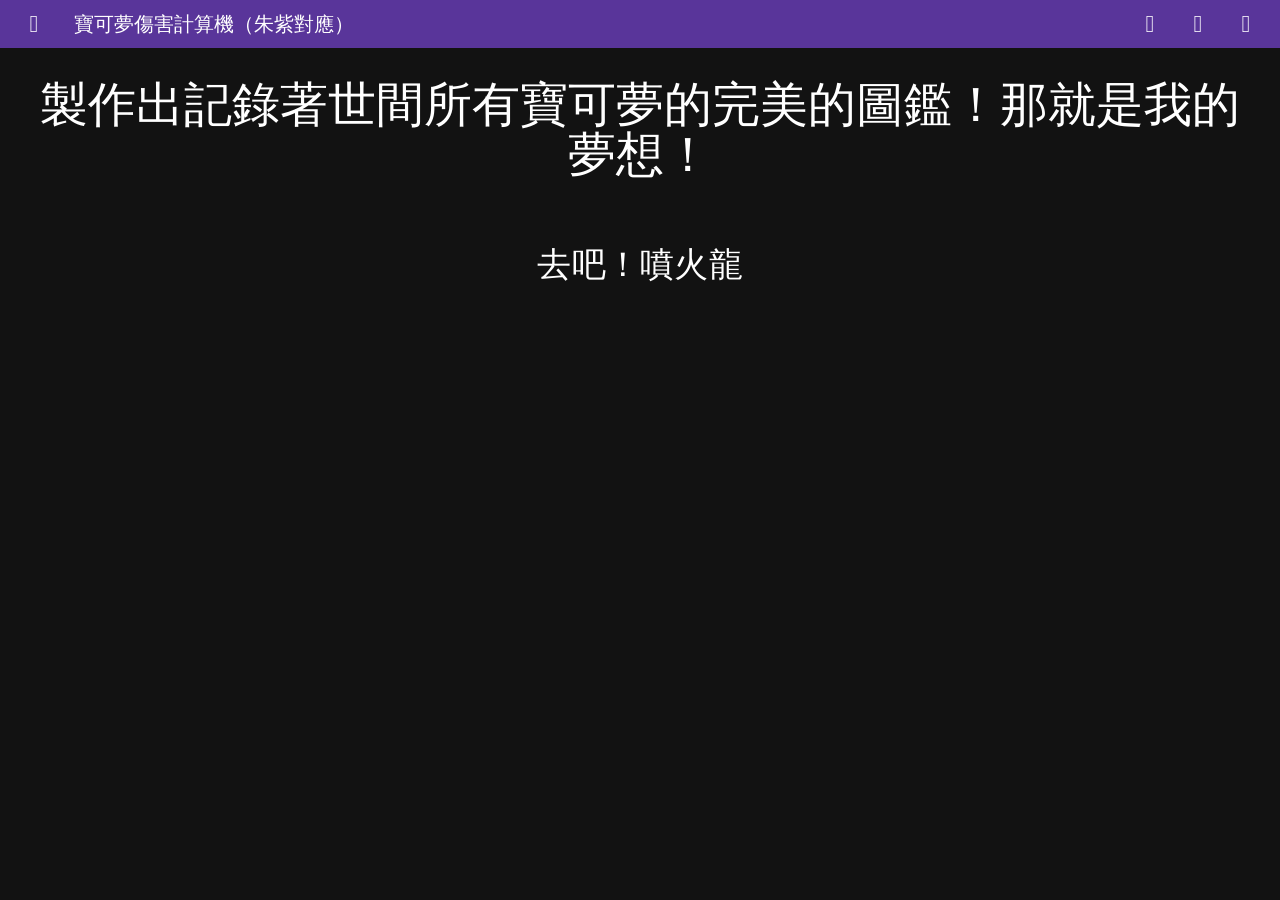
==== commit eb44fabe: "Updates" ====
--- a/index.html
+++ b/index.html
@@ -3,33 +3,36 @@
 <head><meta charset="utf-8">
 <meta name="viewport" content="width=device-width, initial-scale=1">
 <style id="vuetify-theme-stylesheet">:root {
-      --v-theme-background: 255,255,255;
+      color-scheme: dark;
+    }
+    :root {
+      --v-theme-background: 18,18,18;
       --v-theme-background-overlay-multiplier: 1;
-      --v-theme-surface: 255,255,255;
+      --v-theme-surface: 33,33,33;
       --v-theme-surface-overlay-multiplier: 1;
-      --v-theme-surface-bright: 255,255,255;
-      --v-theme-surface-bright-overlay-multiplier: 1;
-      --v-theme-surface-variant: 66,66,66;
+      --v-theme-surface-bright: 204,191,214;
+      --v-theme-surface-bright-overlay-multiplier: 2;
+      --v-theme-surface-variant: 163,163,163;
       --v-theme-surface-variant-overlay-multiplier: 2;
-      --v-theme-on-surface-variant: 238,238,238;
-      --v-theme-primary: 24,103,192;
-      --v-theme-primary-overlay-multiplier: 2;
-      --v-theme-primary-darken-1: 31,85,146;
-      --v-theme-primary-darken-1-overlay-multiplier: 2;
-      --v-theme-secondary: 72,169,166;
-      --v-theme-secondary-overlay-multiplier: 1;
-      --v-theme-secondary-darken-1: 1,135,134;
+      --v-theme-on-surface-variant: 66,66,66;
+      --v-theme-primary: 89,53,154;
+      --v-theme-primary-overlay-multiplier: 1;
+      --v-theme-primary-darken-1: 83,49,148;
+      --v-theme-primary-darken-1-overlay-multiplier: 1;
+      --v-theme-secondary: 220,53,69;
+      --v-theme-secondary-overlay-multiplier: 2;
+      --v-theme-secondary-darken-1: 196,47,61;
       --v-theme-secondary-darken-1-overlay-multiplier: 1;
-      --v-theme-error: 176,0,32;
+      --v-theme-error: 207,102,121;
       --v-theme-error-overlay-multiplier: 2;
       --v-theme-info: 33,150,243;
-      --v-theme-info-overlay-multiplier: 1;
+      --v-theme-info-overlay-multiplier: 2;
       --v-theme-success: 76,175,80;
-      --v-theme-success-overlay-multiplier: 1;
-      --v-theme-warning: 251,140,0;
-      --v-theme-warning-overlay-multiplier: 1;
-      --v-theme-on-background: 0,0,0;
-      --v-theme-on-surface: 0,0,0;
+      --v-theme-success-overlay-multiplier: 2;
+      --v-theme-warning: 255,0,0;
+      --v-theme-warning-overlay-multiplier: 2;
+      --v-theme-on-background: 255,255,255;
+      --v-theme-on-surface: 255,255,255;
       --v-theme-on-surface-bright: 0,0,0;
       --v-theme-on-primary: 255,255,255;
       --v-theme-on-primary-darken-1: 255,255,255;
@@ -39,22 +42,22 @@
       --v-theme-on-info: 255,255,255;
       --v-theme-on-success: 255,255,255;
       --v-theme-on-warning: 255,255,255;
-      --v-border-color: 0, 0, 0;
+      --v-border-color: 255, 255, 255;
       --v-border-opacity: 0.12;
-      --v-high-emphasis-opacity: 0.87;
-      --v-medium-emphasis-opacity: 0.6;
-      --v-disabled-opacity: 0.38;
-      --v-idle-opacity: 0.04;
+      --v-high-emphasis-opacity: 1;
+      --v-medium-emphasis-opacity: 0.7;
+      --v-disabled-opacity: 0.5;
+      --v-idle-opacity: 0.1;
       --v-hover-opacity: 0.04;
       --v-focus-opacity: 0.12;
       --v-selected-opacity: 0.08;
       --v-activated-opacity: 0.12;
-      --v-pressed-opacity: 0.12;
+      --v-pressed-opacity: 0.16;
       --v-dragged-opacity: 0.08;
       --v-theme-kbd: 33, 37, 41;
       --v-theme-on-kbd: 255, 255, 255;
-      --v-theme-code: 245, 245, 245;
-      --v-theme-on-code: 0, 0, 0;
+      --v-theme-code: 52, 52, 52;
+      --v-theme-on-code: 204, 204, 204;
     }
     .v-theme--light {
       color-scheme: normal;
@@ -166,6 +169,116 @@
       --v-theme-code: 52, 52, 52;
       --v-theme-on-code: 204, 204, 204;
     }
+    .v-theme--darkMode {
+      color-scheme: dark;
+      --v-theme-background: 18,18,18;
+      --v-theme-background-overlay-multiplier: 1;
+      --v-theme-surface: 33,33,33;
+      --v-theme-surface-overlay-multiplier: 1;
+      --v-theme-surface-bright: 204,191,214;
+      --v-theme-surface-bright-overlay-multiplier: 2;
+      --v-theme-surface-variant: 163,163,163;
+      --v-theme-surface-variant-overlay-multiplier: 2;
+      --v-theme-on-surface-variant: 66,66,66;
+      --v-theme-primary: 89,53,154;
+      --v-theme-primary-overlay-multiplier: 1;
+      --v-theme-primary-darken-1: 83,49,148;
+      --v-theme-primary-darken-1-overlay-multiplier: 1;
+      --v-theme-secondary: 220,53,69;
+      --v-theme-secondary-overlay-multiplier: 2;
+      --v-theme-secondary-darken-1: 196,47,61;
+      --v-theme-secondary-darken-1-overlay-multiplier: 1;
+      --v-theme-error: 207,102,121;
+      --v-theme-error-overlay-multiplier: 2;
+      --v-theme-info: 33,150,243;
+      --v-theme-info-overlay-multiplier: 2;
+      --v-theme-success: 76,175,80;
+      --v-theme-success-overlay-multiplier: 2;
+      --v-theme-warning: 255,0,0;
+      --v-theme-warning-overlay-multiplier: 2;
+      --v-theme-on-background: 255,255,255;
+      --v-theme-on-surface: 255,255,255;
+      --v-theme-on-surface-bright: 0,0,0;
+      --v-theme-on-primary: 255,255,255;
+      --v-theme-on-primary-darken-1: 255,255,255;
+      --v-theme-on-secondary: 255,255,255;
+      --v-theme-on-secondary-darken-1: 255,255,255;
+      --v-theme-on-error: 255,255,255;
+      --v-theme-on-info: 255,255,255;
+      --v-theme-on-success: 255,255,255;
+      --v-theme-on-warning: 255,255,255;
+      --v-border-color: 255, 255, 255;
+      --v-border-opacity: 0.12;
+      --v-high-emphasis-opacity: 1;
+      --v-medium-emphasis-opacity: 0.7;
+      --v-disabled-opacity: 0.5;
+      --v-idle-opacity: 0.1;
+      --v-hover-opacity: 0.04;
+      --v-focus-opacity: 0.12;
+      --v-selected-opacity: 0.08;
+      --v-activated-opacity: 0.12;
+      --v-pressed-opacity: 0.16;
+      --v-dragged-opacity: 0.08;
+      --v-theme-kbd: 33, 37, 41;
+      --v-theme-on-kbd: 255, 255, 255;
+      --v-theme-code: 52, 52, 52;
+      --v-theme-on-code: 204, 204, 204;
+    }
+    .v-theme--lightMode {
+      color-scheme: dark;
+      --v-theme-background: 255,255,255;
+      --v-theme-background-overlay-multiplier: 2;
+      --v-theme-surface: 255,255,255;
+      --v-theme-surface-overlay-multiplier: 2;
+      --v-theme-surface-bright: 204,191,214;
+      --v-theme-surface-bright-overlay-multiplier: 2;
+      --v-theme-surface-variant: 163,163,163;
+      --v-theme-surface-variant-overlay-multiplier: 2;
+      --v-theme-on-surface-variant: 66,66,66;
+      --v-theme-primary: 89,53,154;
+      --v-theme-primary-overlay-multiplier: 1;
+      --v-theme-primary-darken-1: 83,49,148;
+      --v-theme-primary-darken-1-overlay-multiplier: 1;
+      --v-theme-secondary: 220,53,69;
+      --v-theme-secondary-overlay-multiplier: 2;
+      --v-theme-secondary-darken-1: 196,47,61;
+      --v-theme-secondary-darken-1-overlay-multiplier: 1;
+      --v-theme-error: 207,102,121;
+      --v-theme-error-overlay-multiplier: 2;
+      --v-theme-info: 33,150,243;
+      --v-theme-info-overlay-multiplier: 2;
+      --v-theme-success: 76,175,80;
+      --v-theme-success-overlay-multiplier: 2;
+      --v-theme-warning: 255,0,0;
+      --v-theme-warning-overlay-multiplier: 2;
+      --v-theme-on-background: 0,0,0;
+      --v-theme-on-surface: 0,0,0;
+      --v-theme-on-surface-bright: 0,0,0;
+      --v-theme-on-primary: 255,255,255;
+      --v-theme-on-primary-darken-1: 255,255,255;
+      --v-theme-on-secondary: 255,255,255;
+      --v-theme-on-secondary-darken-1: 255,255,255;
+      --v-theme-on-error: 255,255,255;
+      --v-theme-on-info: 255,255,255;
+      --v-theme-on-success: 255,255,255;
+      --v-theme-on-warning: 255,255,255;
+      --v-border-color: 255, 255, 255;
+      --v-border-opacity: 0.12;
+      --v-high-emphasis-opacity: 1;
+      --v-medium-emphasis-opacity: 0.7;
+      --v-disabled-opacity: 0.5;
+      --v-idle-opacity: 0.1;
+      --v-hover-opacity: 0.04;
+      --v-focus-opacity: 0.12;
+      --v-selected-opacity: 0.08;
+      --v-activated-opacity: 0.12;
+      --v-pressed-opacity: 0.16;
+      --v-dragged-opacity: 0.08;
+      --v-theme-kbd: 33, 37, 41;
+      --v-theme-on-kbd: 255, 255, 255;
+      --v-theme-code: 52, 52, 52;
+      --v-theme-on-code: 204, 204, 204;
+    }
     .bg-background {
       --v-theme-overlay-multiplier: var(--v-theme-background-overlay-multiplier);
       background-color: rgb(var(--v-theme-background)) !important;
@@ -336,29 +449,22 @@
     }
 </style>
 <link rel="preload" as="fetch" crossorigin="anonymous" href="/Calculator-2024ver/_payload.json">
-<style>.v-select .v-field .v-field__input,.v-select .v-field .v-text-field__prefix,.v-select .v-field .v-text-field__suffix,.v-select .v-field.v-field{cursor:pointer}.v-select .v-field .v-field__input>input{align-self:flex-start;caret-color:transparent;flex:0 0;opacity:1;pointer-events:none;position:absolute;transition:none;width:100%}.v-select .v-field--dirty .v-select__selection{margin-inline-end:2px}.v-select .v-select__selection-text{overflow:hidden;text-overflow:ellipsis;white-space:nowrap}.v-select__content{border-radius:4px;box-shadow:0 2px 4px -1px var(--v-shadow-key-umbra-opacity,rgba(0,0,0,.2)),0 4px 5px 0 var(--v-shadow-key-penumbra-opacity,rgba(0,0,0,.14)),0 1px 10px 0 var(--v-shadow-key-penumbra-opacity,rgba(0,0,0,.12));overflow:hidden}.v-select__selection{align-items:center;display:inline-flex;letter-spacing:inherit;line-height:inherit;max-width:100%}.v-select .v-select__selection:first-child{margin-inline-start:0}.v-select--selected .v-field .v-field__input>input{opacity:0}.v-select__menu-icon{margin-inline-start:4px;transition:.2s cubic-bezier(.4,0,.2,1)}.v-select--active-menu .v-select__menu-icon{opacity:var(--v-high-emphasis-opacity);transform:rotate(180deg)}</style>
-<style>.v-selection-control{align-items:center;contain:layout;display:flex;flex:1 0;grid-area:control;position:relative;-webkit-user-select:none;-moz-user-select:none;user-select:none}.v-selection-control .v-label{height:100%;white-space:normal;word-break:break-word}.v-selection-control--disabled{opacity:var(--v-disabled-opacity);pointer-events:none}.v-selection-control--disabled .v-label,.v-selection-control--error .v-label{opacity:1}.v-selection-control--error:not(.v-selection-control--disabled) .v-label{color:rgb(var(--v-theme-error))}.v-selection-control--inline{display:inline-flex;flex:0 0 auto;max-width:100%;min-width:0}.v-selection-control--inline .v-label{width:auto}.v-selection-control--density-default{--v-selection-control-size:40px}.v-selection-control--density-comfortable{--v-selection-control-size:36px}.v-selection-control--density-compact{--v-selection-control-size:28px}.v-selection-control__wrapper{display:inline-flex}.v-selection-control__input,.v-selection-control__wrapper{align-items:center;flex:none;height:var(--v-selection-control-size);justify-content:center;position:relative;width:var(--v-selection-control-size)}.v-selection-control__input{border-radius:50%;display:flex}.v-selection-control__input input{cursor:pointer;height:100%;left:0;opacity:0;position:absolute;top:0;width:100%}.v-selection-control__input:before{background-color:currentColor;border-radius:100%;content:"";height:100%;left:0;opacity:0;pointer-events:none;position:absolute;top:0;width:100%}.v-selection-control__input:hover:before{opacity:calc(var(--v-hover-opacity)*var(--v-theme-overlay-multiplier))}.v-selection-control__input>.v-icon{opacity:var(--v-medium-emphasis-opacity)}.v-selection-control--dirty .v-selection-control__input>.v-icon,.v-selection-control--disabled .v-selection-control__input>.v-icon,.v-selection-control--error .v-selection-control__input>.v-icon{opacity:1}.v-selection-control--error:not(.v-selection-control--disabled) .v-selection-control__input>.v-icon{color:rgb(var(--v-theme-error))}.v-selection-control--focus-visible .v-selection-control__input:before{opacity:calc(var(--v-focus-opacity)*var(--v-theme-overlay-multiplier))}</style>
-<style>.v-icon{--v-icon-size-multiplier:1;align-items:center;display:inline-flex;font-feature-settings:"liga";height:1em;justify-content:center;letter-spacing:normal;line-height:1;min-width:1em;position:relative;text-align:center;text-indent:0;-webkit-user-select:none;-moz-user-select:none;user-select:none;vertical-align:middle;width:1em}.v-icon--clickable{cursor:pointer}.v-icon--size-x-small{font-size:calc(var(--v-icon-size-multiplier)*1em)}.v-icon--size-small{font-size:calc(var(--v-icon-size-multiplier)*1.25em)}.v-icon--size-default{font-size:calc(var(--v-icon-size-multiplier)*1.5em)}.v-icon--size-large{font-size:calc(var(--v-icon-size-multiplier)*1.75em)}.v-icon--size-x-large{font-size:calc(var(--v-icon-size-multiplier)*2em)}.v-icon__svg{fill:currentColor;height:100%;width:100%}.v-icon--start{margin-inline-end:8px}.v-icon--end{margin-inline-start:8px}</style>
-<style>.v-label{align-items:center;color:inherit;display:inline-flex;font-size:1rem;letter-spacing:.009375em;min-width:0;opacity:var(--v-medium-emphasis-opacity);overflow:hidden;text-overflow:ellipsis;white-space:nowrap}.v-label--clickable{cursor:pointer}</style>
-<style>.v-selection-control-group{display:flex;flex-direction:column;grid-area:control}.v-selection-control-group--inline{flex-direction:row;flex-wrap:wrap}</style>
-<style>.v-ripple__container{border-radius:inherit;contain:strict;height:100%;width:100%;z-index:0}.v-ripple__animation,.v-ripple__container{color:inherit;left:0;overflow:hidden;pointer-events:none;position:absolute;top:0}.v-ripple__animation{background:currentColor;border-radius:50%;opacity:0;will-change:transform,opacity}.v-ripple__animation--enter{opacity:0;transition:none}.v-ripple__animation--in{opacity:calc(var(--v-theme-overlay-multiplier)*.25);transition:transform .25s cubic-bezier(0,0,.2,1),opacity .1s cubic-bezier(0,0,.2,1)}.v-ripple__animation--out{opacity:0;transition:opacity .3s cubic-bezier(0,0,.2,1)}</style>
-<style>.v-input{display:grid;flex:1 1 auto;font-size:1rem;font-weight:400;line-height:1.5}.v-input--disabled{pointer-events:none}.v-input--density-default{--v-input-control-height:56px;--v-input-padding-top:16px}.v-input--density-comfortable{--v-input-control-height:48px;--v-input-padding-top:12px}.v-input--density-compact{--v-input-control-height:40px;--v-input-padding-top:8px}.v-input--vertical{grid-template-areas:"append" "control" "prepend";grid-template-columns:min-content;grid-template-rows:max-content auto max-content}.v-input--vertical .v-input__prepend{margin-block-start:16px}.v-input--vertical .v-input__append{margin-block-end:16px}.v-input--horizontal{grid-template-areas:"prepend control append" "a messages b";grid-template-columns:max-content minmax(0,1fr) max-content;grid-template-rows:auto auto}.v-input--horizontal .v-input__prepend{margin-inline-end:16px}.v-input--horizontal .v-input__append{margin-inline-start:16px}.v-input__details{align-items:flex-end;display:flex;font-size:.75rem;font-weight:400;grid-area:messages;justify-content:space-between;letter-spacing:.0333333333em;line-height:normal;min-height:22px;overflow:hidden;padding-top:6px}.v-input__append>.v-icon,.v-input__details>.v-icon,.v-input__prepend>.v-icon{opacity:var(--v-medium-emphasis-opacity)}.v-input--disabled .v-input__append .v-messages,.v-input--disabled .v-input__append>.v-icon,.v-input--disabled .v-input__details .v-messages,.v-input--disabled .v-input__details>.v-icon,.v-input--disabled .v-input__prepend .v-messages,.v-input--disabled .v-input__prepend>.v-icon,.v-input--error .v-input__append .v-messages,.v-input--error .v-input__append>.v-icon,.v-input--error .v-input__details .v-messages,.v-input--error .v-input__details>.v-icon,.v-input--error .v-input__prepend .v-messages,.v-input--error .v-input__prepend>.v-icon{opacity:1}.v-input--disabled .v-input__append,.v-input--disabled .v-input__details,.v-input--disabled .v-input__prepend{opacity:var(--v-disabled-opacity)}.v-input--error:not(.v-input--disabled) .v-input__append .v-messages,.v-input--error:not(.v-input--disabled) .v-input__append>.v-icon,.v-input--error:not(.v-input--disabled) .v-input__details .v-messages,.v-input--error:not(.v-input--disabled) .v-input__details>.v-icon,.v-input--error:not(.v-input--disabled) .v-input__prepend .v-messages,.v-input--error:not(.v-input--disabled) .v-input__prepend>.v-icon{color:rgb(var(--v-theme-error))}.v-input__append,.v-input__prepend{align-items:flex-start;display:flex;padding-top:var(--v-input-padding-top)}.v-input--center-affix .v-input__append,.v-input--center-affix .v-input__prepend{align-items:center;padding-top:0}.v-input__prepend{grid-area:prepend}.v-input__append{grid-area:append}.v-input__control{display:flex;grid-area:control}.v-input--hide-spin-buttons input::-webkit-inner-spin-button,.v-input--hide-spin-buttons input::-webkit-outer-spin-button{-webkit-appearance:none;margin:0}.v-input--hide-spin-buttons input[type=number]{-moz-appearance:textfield}.v-input--plain-underlined .v-input__append,.v-input--plain-underlined .v-input__prepend{align-items:flex-start}.v-input--density-default.v-input--plain-underlined .v-input__append,.v-input--density-default.v-input--plain-underlined .v-input__prepend{padding-top:calc(var(--v-input-padding-top) + 4px)}.v-input--density-comfortable.v-input--plain-underlined .v-input__append,.v-input--density-comfortable.v-input--plain-underlined .v-input__prepend{padding-top:calc(var(--v-input-padding-top) + 2px)}.v-input--density-compact.v-input--plain-underlined .v-input__append,.v-input--density-compact.v-input--plain-underlined .v-input__prepend{padding-top:calc(var(--v-input-padding-top))}</style>
-<style>.v-messages{flex:1 1 auto;font-size:12px;min-height:14px;min-width:1px;opacity:var(--v-medium-emphasis-opacity);position:relative}.v-messages__message{line-height:12px;overflow-wrap:break-word;word-break:break-word;word-wrap:break-word;-webkit-hyphens:auto;hyphens:auto;transition-duration:.15s}</style>
-<style>.v-chip{align-items:center;border-color:rgba(var(--v-border-color),var(--v-border-opacity));border-radius:9999px;border-style:solid;border-width:0;cursor:default;display:inline-flex;font-weight:400;max-width:100%;min-width:0;overflow:hidden;position:relative;text-decoration:none;vertical-align:middle;white-space:nowrap}.v-chip.v-chip--size-x-small{--v-chip-size:0.625rem;--v-chip-height:20px;font-size:.625rem;padding:0 8px}.v-chip.v-chip--size-x-small .v-avatar{--v-avatar-height:14px}.v-chip--pill.v-chip.v-chip--size-x-small .v-avatar{--v-avatar-height:20px}.v-chip.v-chip--size-x-small .v-avatar--start{margin-inline-end:4px;margin-inline-start:-5.6px}.v-chip--pill.v-chip.v-chip--size-x-small .v-avatar--start{margin-inline-start:-8px}.v-chip.v-chip--size-x-small .v-avatar--end{margin-inline-end:-5.6px;margin-inline-start:4px}.v-chip--pill.v-chip.v-chip--size-x-small .v-avatar--end{margin-inline-end:-8px}.v-chip--pill.v-chip.v-chip--size-x-small .v-avatar--end+.v-chip__close{margin-inline-start:12px}.v-chip.v-chip--size-x-small .v-chip__filter,.v-chip.v-chip--size-x-small .v-icon--start{margin-inline-end:4px;margin-inline-start:-4px}.v-chip.v-chip--size-x-small .v-chip__close,.v-chip.v-chip--size-x-small .v-icon--end{margin-inline-end:-4px;margin-inline-start:4px}.v-chip.v-chip--size-x-small .v-avatar--end+.v-chip__close,.v-chip.v-chip--size-x-small .v-chip__append+.v-chip__close,.v-chip.v-chip--size-x-small .v-icon--end+.v-chip__close{margin-inline-start:8px}.v-chip.v-chip--size-small{--v-chip-size:0.75rem;--v-chip-height:26px;font-size:.75rem;padding:0 10px}.v-chip.v-chip--size-small .v-avatar{--v-avatar-height:20px}.v-chip--pill.v-chip.v-chip--size-small .v-avatar{--v-avatar-height:26px}.v-chip.v-chip--size-small .v-avatar--start{margin-inline-end:5px;margin-inline-start:-7px}.v-chip--pill.v-chip.v-chip--size-small .v-avatar--start{margin-inline-start:-10px}.v-chip.v-chip--size-small .v-avatar--end{margin-inline-end:-7px;margin-inline-start:5px}.v-chip--pill.v-chip.v-chip--size-small .v-avatar--end{margin-inline-end:-10px}.v-chip--pill.v-chip.v-chip--size-small .v-avatar--end+.v-chip__close{margin-inline-start:15px}.v-chip.v-chip--size-small .v-chip__filter,.v-chip.v-chip--size-small .v-icon--start{margin-inline-end:5px;margin-inline-start:-5px}.v-chip.v-chip--size-small .v-chip__close,.v-chip.v-chip--size-small .v-icon--end{margin-inline-end:-5px;margin-inline-start:5px}.v-chip.v-chip--size-small .v-avatar--end+.v-chip__close,.v-chip.v-chip--size-small .v-chip__append+.v-chip__close,.v-chip.v-chip--size-small .v-icon--end+.v-chip__close{margin-inline-start:10px}.v-chip.v-chip--size-default{--v-chip-size:0.875rem;--v-chip-height:32px;font-size:.875rem;padding:0 12px}.v-chip.v-chip--size-default .v-avatar{--v-avatar-height:26px}.v-chip--pill.v-chip.v-chip--size-default .v-avatar{--v-avatar-height:32px}.v-chip.v-chip--size-default .v-avatar--start{margin-inline-end:6px;margin-inline-start:-8.4px}.v-chip--pill.v-chip.v-chip--size-default .v-avatar--start{margin-inline-start:-12px}.v-chip.v-chip--size-default .v-avatar--end{margin-inline-end:-8.4px;margin-inline-start:6px}.v-chip--pill.v-chip.v-chip--size-default .v-avatar--end{margin-inline-end:-12px}.v-chip--pill.v-chip.v-chip--size-default .v-avatar--end+.v-chip__close{margin-inline-start:18px}.v-chip.v-chip--size-default .v-chip__filter,.v-chip.v-chip--size-default .v-icon--start{margin-inline-end:6px;margin-inline-start:-6px}.v-chip.v-chip--size-default .v-chip__close,.v-chip.v-chip--size-default .v-icon--end{margin-inline-end:-6px;margin-inline-start:6px}.v-chip.v-chip--size-default .v-avatar--end+.v-chip__close,.v-chip.v-chip--size-default .v-chip__append+.v-chip__close,.v-chip.v-chip--size-default .v-icon--end+.v-chip__close{margin-inline-start:12px}.v-chip.v-chip--size-large{--v-chip-size:1rem;--v-chip-height:38px;font-size:1rem;padding:0 14px}.v-chip.v-chip--size-large .v-avatar{--v-avatar-height:32px}.v-chip--pill.v-chip.v-chip--size-large .v-avatar{--v-avatar-height:38px}.v-chip.v-chip--size-large .v-avatar--start{margin-inline-end:7px;margin-inline-start:-9.8px}.v-chip--pill.v-chip.v-chip--size-large .v-avatar--start{margin-inline-start:-14px}.v-chip.v-chip--size-large .v-avatar--end{margin-inline-end:-9.8px;margin-inline-start:7px}.v-chip--pill.v-chip.v-chip--size-large .v-avatar--end{margin-inline-end:-14px}.v-chip--pill.v-chip.v-chip--size-large .v-avatar--end+.v-chip__close{margin-inline-start:21px}.v-chip.v-chip--size-large .v-chip__filter,.v-chip.v-chip--size-large .v-icon--start{margin-inline-end:7px;margin-inline-start:-7px}.v-chip.v-chip--size-large .v-chip__close,.v-chip.v-chip--size-large .v-icon--end{margin-inline-end:-7px;margin-inline-start:7px}.v-chip.v-chip--size-large .v-avatar--end+.v-chip__close,.v-chip.v-chip--size-large .v-chip__append+.v-chip__close,.v-chip.v-chip--size-large .v-icon--end+.v-chip__close{margin-inline-start:14px}.v-chip.v-chip--size-x-large{--v-chip-size:1.125rem;--v-chip-height:44px;font-size:1.125rem;padding:0 17px}.v-chip.v-chip--size-x-large .v-avatar{--v-avatar-height:38px}.v-chip--pill.v-chip.v-chip--size-x-large .v-avatar{--v-avatar-height:44px}.v-chip.v-chip--size-x-large .v-avatar--start{margin-inline-end:8.5px;margin-inline-start:-11.9px}.v-chip--pill.v-chip.v-chip--size-x-large .v-avatar--start{margin-inline-start:-17px}.v-chip.v-chip--size-x-large .v-avatar--end{margin-inline-end:-11.9px;margin-inline-start:8.5px}.v-chip--pill.v-chip.v-chip--size-x-large .v-avatar--end{margin-inline-end:-17px}.v-chip--pill.v-chip.v-chip--size-x-large .v-avatar--end+.v-chip__close{margin-inline-start:25.5px}.v-chip.v-chip--size-x-large .v-chip__filter,.v-chip.v-chip--size-x-large .v-icon--start{margin-inline-end:8.5px;margin-inline-start:-8.5px}.v-chip.v-chip--size-x-large .v-chip__close,.v-chip.v-chip--size-x-large .v-icon--end{margin-inline-end:-8.5px;margin-inline-start:8.5px}.v-chip.v-chip--size-x-large .v-avatar--end+.v-chip__close,.v-chip.v-chip--size-x-large .v-chip__append+.v-chip__close,.v-chip.v-chip--size-x-large .v-icon--end+.v-chip__close{margin-inline-start:17px}.v-chip.v-chip--density-default{height:calc(var(--v-chip-height))}.v-chip.v-chip--density-comfortable{height:calc(var(--v-chip-height) - 8px)}.v-chip.v-chip--density-compact{height:calc(var(--v-chip-height) - 12px)}.v-chip:hover>.v-chip__overlay{opacity:calc(var(--v-hover-opacity)*var(--v-theme-overlay-multiplier))}.v-chip:focus-visible>.v-chip__overlay{opacity:calc(var(--v-focus-opacity)*var(--v-theme-overlay-multiplier))}@supports not selector(:focus-visible){.v-chip:focus>.v-chip__overlay{opacity:calc(var(--v-focus-opacity)*var(--v-theme-overlay-multiplier))}}.v-chip--active>.v-chip__overlay,.v-chip[aria-haspopup=menu][aria-expanded=true]>.v-chip__overlay{opacity:calc(var(--v-activated-opacity)*var(--v-theme-overlay-multiplier))}.v-chip--active:hover>.v-chip__overlay,.v-chip[aria-haspopup=menu][aria-expanded=true]:hover>.v-chip__overlay{opacity:calc((var(--v-activated-opacity) + var(--v-hover-opacity))*var(--v-theme-overlay-multiplier))}.v-chip--active:focus-visible>.v-chip__overlay,.v-chip[aria-haspopup=menu][aria-expanded=true]:focus-visible>.v-chip__overlay{opacity:calc((var(--v-activated-opacity) + var(--v-focus-opacity))*var(--v-theme-overlay-multiplier))}@supports not selector(:focus-visible){.v-chip--active:focus>.v-chip__overlay,.v-chip[aria-haspopup=menu][aria-expanded=true]:focus>.v-chip__overlay{opacity:calc((var(--v-activated-opacity) + var(--v-focus-opacity))*var(--v-theme-overlay-multiplier))}}.v-chip--variant-outlined,.v-chip--variant-plain,.v-chip--variant-text,.v-chip--variant-tonal{background:transparent;color:inherit}.v-chip--variant-plain{opacity:.26}.v-chip--variant-plain:focus,.v-chip--variant-plain:hover{opacity:1}.v-chip--variant-plain .v-chip__overlay{display:none}.v-chip--variant-elevated,.v-chip--variant-flat{background:rgb(var(--v-theme-surface-variant));color:rgb(var(--v-theme-on-surface-variant))}.v-chip--variant-elevated{box-shadow:0 2px 1px -1px var(--v-shadow-key-umbra-opacity,rgba(0,0,0,.2)),0 1px 1px 0 var(--v-shadow-key-penumbra-opacity,rgba(0,0,0,.14)),0 1px 3px 0 var(--v-shadow-key-penumbra-opacity,rgba(0,0,0,.12))}.v-chip--variant-flat{box-shadow:0 0 0 0 var(--v-shadow-key-umbra-opacity,rgba(0,0,0,.2)),0 0 0 0 var(--v-shadow-key-penumbra-opacity,rgba(0,0,0,.14)),0 0 0 0 var(--v-shadow-key-penumbra-opacity,rgba(0,0,0,.12))}.v-chip--variant-outlined{border:thin solid}.v-chip--variant-text .v-chip__overlay{background:currentColor}.v-chip--variant-tonal .v-chip__underlay{background:currentColor;border-radius:inherit;bottom:0;left:0;opacity:var(--v-activated-opacity);pointer-events:none;position:absolute;right:0;top:0}.v-chip--border{border-width:thin}.v-chip--link{cursor:pointer}.v-chip--filter{-webkit-user-select:none;-moz-user-select:none;user-select:none}.v-chip__content{align-items:center;display:inline-flex}.v-autocomplete__selection .v-chip__content,.v-combobox__selection .v-chip__content,.v-select__selection .v-chip__content{overflow:hidden}.v-chip__append,.v-chip__close,.v-chip__filter,.v-chip__prepend{align-items:center;display:inline-flex}.v-chip__close{cursor:pointer;flex:0 1 auto;font-size:18px;max-height:18px;max-width:18px;-webkit-user-select:none;-moz-user-select:none;user-select:none}.v-chip__close .v-icon{font-size:inherit}.v-chip__filter{transition:.15s cubic-bezier(.4,0,.2,1)}.v-chip__overlay{background-color:currentColor;border-radius:inherit;height:100%;left:0;opacity:0;pointer-events:none;position:absolute;top:0;transition:opacity .2s ease-in-out;width:100%}.v-chip--disabled{opacity:.3;pointer-events:none;-webkit-user-select:none;-moz-user-select:none;user-select:none}.v-chip--label{border-radius:4px}</style>
-<style>.v-avatar{align-items:center;border-radius:50%;display:inline-flex;flex:none;justify-content:center;line-height:normal;overflow:hidden;position:relative;text-align:center;transition:.2s cubic-bezier(.4,0,.2,1);transition-property:width,height;vertical-align:middle}.v-avatar.v-avatar--size-x-small{--v-avatar-height:24px}.v-avatar.v-avatar--size-small{--v-avatar-height:32px}.v-avatar.v-avatar--size-default{--v-avatar-height:40px}.v-avatar.v-avatar--size-large{--v-avatar-height:48px}.v-avatar.v-avatar--size-x-large{--v-avatar-height:56px}.v-avatar.v-avatar--density-default{height:calc(var(--v-avatar-height));width:calc(var(--v-avatar-height))}.v-avatar.v-avatar--density-comfortable{height:calc(var(--v-avatar-height) - 4px);width:calc(var(--v-avatar-height) - 4px)}.v-avatar.v-avatar--density-compact{height:calc(var(--v-avatar-height) - 8px);width:calc(var(--v-avatar-height) - 8px)}.v-avatar--variant-outlined,.v-avatar--variant-plain,.v-avatar--variant-text,.v-avatar--variant-tonal{background:transparent;color:inherit}.v-avatar--variant-plain{opacity:.62}.v-avatar--variant-plain:focus,.v-avatar--variant-plain:hover{opacity:1}.v-avatar--variant-plain .v-avatar__overlay{display:none}.v-avatar--variant-elevated,.v-avatar--variant-flat{background:var(--v-theme-surface);color:rgba(var(--v-theme-on-surface),var(--v-medium-emphasis-opacity))}.v-avatar--variant-elevated{box-shadow:0 2px 1px -1px var(--v-shadow-key-umbra-opacity,rgba(0,0,0,.2)),0 1px 1px 0 var(--v-shadow-key-penumbra-opacity,rgba(0,0,0,.14)),0 1px 3px 0 var(--v-shadow-key-penumbra-opacity,rgba(0,0,0,.12))}.v-avatar--variant-flat{box-shadow:0 0 0 0 var(--v-shadow-key-umbra-opacity,rgba(0,0,0,.2)),0 0 0 0 var(--v-shadow-key-penumbra-opacity,rgba(0,0,0,.14)),0 0 0 0 var(--v-shadow-key-penumbra-opacity,rgba(0,0,0,.12))}.v-avatar--variant-outlined{border:thin solid}.v-avatar--variant-text .v-avatar__overlay{background:currentColor}.v-avatar--variant-tonal .v-avatar__underlay{background:currentColor;border-radius:inherit;bottom:0;left:0;opacity:var(--v-activated-opacity);pointer-events:none;position:absolute;right:0;top:0}.v-avatar--rounded{border-radius:4px}.v-avatar .v-img{height:100%;width:100%}</style>
+<style>.v-toolbar{align-items:flex-start;background:rgb(var(--v-theme-on-surface-variant));border-color:rgba(var(--v-border-color),var(--v-border-opacity));border-radius:0;border-style:solid;border-width:0;box-shadow:0 0 0 0 var(--v-shadow-key-umbra-opacity,rgba(0,0,0,.2)),0 0 0 0 var(--v-shadow-key-penumbra-opacity,rgba(0,0,0,.14)),0 0 0 0 var(--v-shadow-key-penumbra-opacity,rgba(0,0,0,.12));color:rgba(var(--v-theme-on-surface),var(--v-high-emphasis-opacity));display:flex;flex:none;flex-direction:column;justify-content:space-between;max-width:100%;overflow:hidden;position:relative;transition:.2s cubic-bezier(.4,0,.2,1);transition-property:height,width,transform,max-width,left,right,top,bottom,box-shadow;width:100%}.v-toolbar--border{border-width:thin;box-shadow:none}.v-toolbar--absolute{position:absolute}.v-toolbar--collapse{border-end-end-radius:24px;max-width:112px;overflow:hidden}.v-toolbar--collapse .v-toolbar-title{display:none}.v-toolbar--flat{box-shadow:0 0 0 0 var(--v-shadow-key-umbra-opacity,rgba(0,0,0,.2)),0 0 0 0 var(--v-shadow-key-penumbra-opacity,rgba(0,0,0,.14)),0 0 0 0 var(--v-shadow-key-penumbra-opacity,rgba(0,0,0,.12))}.v-toolbar--floating{display:inline-flex}.v-toolbar--rounded{border-radius:4px}.v-toolbar__content,.v-toolbar__extension{align-items:center;display:flex;flex:0 0 auto;position:relative;transition:inherit;width:100%}.v-toolbar__content>.v-btn:first-child{margin-inline-start:10px}.v-toolbar__content>.v-btn:last-child{margin-inline-end:10px}.v-toolbar__content>.v-toolbar-title{margin-inline-start:16px}.v-toolbar--density-prominent .v-toolbar__content{align-items:flex-start}.v-toolbar__image{display:flex;height:100%;left:0;opacity:var(--v-toolbar-image-opacity,1);position:absolute;top:0;transition-property:opacity;width:100%}.v-toolbar__append,.v-toolbar__prepend{align-items:center;align-self:stretch;display:flex}.v-toolbar__prepend{margin-inline:10px auto}.v-toolbar__append{margin-inline:auto 10px}.v-toolbar-title{flex:1 1;font-size:1.25rem;font-weight:400;letter-spacing:0;line-height:1.75rem;min-width:0;text-transform:none}.v-toolbar--density-prominent .v-toolbar-title{align-self:flex-end;font-size:1.5rem;font-weight:400;letter-spacing:0;line-height:2.25rem;padding-bottom:6px;text-transform:none}.v-toolbar-title__placeholder{overflow:hidden;text-overflow:ellipsis;white-space:nowrap}.v-toolbar-items{align-self:stretch;display:flex;height:inherit}.v-toolbar-items>.v-btn{border-radius:0}</style>
 <style>.v-img{--v-theme-overlay-multiplier:3;z-index:0}.v-img--booting .v-responsive__sizer{transition:none}.v-img__error,.v-img__gradient,.v-img__img,.v-img__picture,.v-img__placeholder{height:100%;left:0;position:absolute;top:0;width:100%;z-index:-1}.v-img__img--preload{filter:blur(4px)}.v-img__img--contain{-o-object-fit:contain;object-fit:contain}.v-img__img--cover{-o-object-fit:cover;object-fit:cover}.v-img__gradient{background-repeat:no-repeat}</style>
 <style>.v-responsive{display:flex;flex:1 0 auto;max-height:100%;max-width:100%;overflow:hidden;position:relative}.v-responsive--inline{display:inline-flex;flex:0 0 auto}.v-responsive__content{flex:1 0 0px;max-width:100%}.v-responsive__sizer~.v-responsive__content{margin-inline-start:-100%}.v-responsive__sizer{flex:1 0 0px;pointer-events:none;transition:padding-bottom .2s cubic-bezier(.4,0,.2,1)}</style>
-<style>.v-chip-group{display:flex;flex-wrap:wrap;max-width:100%;min-width:0;overflow-x:auto;padding:4px 0}.v-chip-group .v-chip{margin:4px 8px 4px 0}.v-chip-group .v-chip.v-chip--selected:not(.v-chip--disabled) .v-chip__overlay{opacity:var(--v-activated-opacity)}.v-chip-group--column{flex-wrap:wrap;white-space:normal}</style>
+<style>.v-btn{align-items:center;border-color:rgba(var(--v-border-color),var(--v-border-opacity));border-radius:4px;border-style:solid;border-width:0;display:inline-grid;flex-shrink:0;font-weight:500;grid-template-areas:"prepend content append";grid-template-columns:max-content auto max-content;justify-content:center;letter-spacing:.0892857143em;line-height:normal;max-width:100%;outline:none;position:relative;text-decoration:none;text-indent:.0892857143em;text-transform:uppercase;transition-duration:.28s;transition-property:box-shadow,transform,opacity,background;transition-timing-function:cubic-bezier(.4,0,.2,1);-webkit-user-select:none;-moz-user-select:none;user-select:none;vertical-align:middle}.v-btn--size-x-small{--v-btn-size:0.625rem;--v-btn-height:20px;font-size:var(--v-btn-size);min-width:36px;padding:0 8px}.v-btn--size-small{--v-btn-size:0.75rem;--v-btn-height:28px;font-size:var(--v-btn-size);min-width:50px;padding:0 12px}.v-btn--size-default{--v-btn-size:0.875rem;--v-btn-height:36px;font-size:var(--v-btn-size);min-width:64px;padding:0 16px}.v-btn--size-large{--v-btn-size:1rem;--v-btn-height:44px;font-size:var(--v-btn-size);min-width:78px;padding:0 20px}.v-btn--size-x-large{--v-btn-size:1.125rem;--v-btn-height:52px;font-size:var(--v-btn-size);min-width:92px;padding:0 24px}.v-btn.v-btn--density-default{height:calc(var(--v-btn-height))}.v-btn.v-btn--density-comfortable{height:calc(var(--v-btn-height) - 8px)}.v-btn.v-btn--density-compact{height:calc(var(--v-btn-height) - 12px)}.v-btn--border{border-width:thin;box-shadow:none}.v-btn--absolute{position:absolute}.v-btn--fixed{position:fixed}.v-btn:hover>.v-btn__overlay{opacity:calc(var(--v-hover-opacity)*var(--v-theme-overlay-multiplier))}.v-btn:focus-visible>.v-btn__overlay{opacity:calc(var(--v-focus-opacity)*var(--v-theme-overlay-multiplier))}@supports not selector(:focus-visible){.v-btn:focus>.v-btn__overlay{opacity:calc(var(--v-focus-opacity)*var(--v-theme-overlay-multiplier))}}.v-btn--active>.v-btn__overlay,.v-btn[aria-haspopup=menu][aria-expanded=true]>.v-btn__overlay{opacity:calc(var(--v-activated-opacity)*var(--v-theme-overlay-multiplier))}.v-btn--active:hover>.v-btn__overlay,.v-btn[aria-haspopup=menu][aria-expanded=true]:hover>.v-btn__overlay{opacity:calc((var(--v-activated-opacity) + var(--v-hover-opacity))*var(--v-theme-overlay-multiplier))}.v-btn--active:focus-visible>.v-btn__overlay,.v-btn[aria-haspopup=menu][aria-expanded=true]:focus-visible>.v-btn__overlay{opacity:calc((var(--v-activated-opacity) + var(--v-focus-opacity))*var(--v-theme-overlay-multiplier))}@supports not selector(:focus-visible){.v-btn--active:focus>.v-btn__overlay,.v-btn[aria-haspopup=menu][aria-expanded=true]:focus>.v-btn__overlay{opacity:calc((var(--v-activated-opacity) + var(--v-focus-opacity))*var(--v-theme-overlay-multiplier))}}.v-btn--variant-outlined,.v-btn--variant-plain,.v-btn--variant-text,.v-btn--variant-tonal{background:transparent;color:inherit}.v-btn--variant-plain{opacity:.62}.v-btn--variant-plain:focus,.v-btn--variant-plain:hover{opacity:1}.v-btn--variant-plain .v-btn__overlay{display:none}.v-btn--variant-elevated,.v-btn--variant-flat{background:rgb(var(--v-theme-surface));color:rgba(var(--v-theme-on-surface),var(--v-high-emphasis-opacity))}.v-btn--variant-elevated{box-shadow:0 3px 1px -2px var(--v-shadow-key-umbra-opacity,rgba(0,0,0,.2)),0 2px 2px 0 var(--v-shadow-key-penumbra-opacity,rgba(0,0,0,.14)),0 1px 5px 0 var(--v-shadow-key-penumbra-opacity,rgba(0,0,0,.12))}.v-btn--variant-flat{box-shadow:0 0 0 0 var(--v-shadow-key-umbra-opacity,rgba(0,0,0,.2)),0 0 0 0 var(--v-shadow-key-penumbra-opacity,rgba(0,0,0,.14)),0 0 0 0 var(--v-shadow-key-penumbra-opacity,rgba(0,0,0,.12))}.v-btn--variant-outlined{border:thin solid}.v-btn--variant-text .v-btn__overlay{background:currentColor}.v-btn--variant-tonal .v-btn__underlay{background:currentColor;border-radius:inherit;bottom:0;left:0;opacity:var(--v-activated-opacity);pointer-events:none;position:absolute;right:0;top:0}@supports selector(:focus-visible){.v-btn:after{border:2px solid;border-radius:inherit;content:"";height:100%;left:0;opacity:0;pointer-events:none;position:absolute;top:0;transition:opacity .2s ease-in-out;width:100%}.v-btn:focus-visible:after{opacity:calc(var(--v-theme-overlay-multiplier)*.25)}}.v-btn--icon{border-radius:50%;min-width:0;padding:0}.v-btn--icon.v-btn--size-default{--v-btn-size:1rem}.v-btn--icon.v-btn--density-default{height:calc(var(--v-btn-height) + 12px);width:calc(var(--v-btn-height) + 12px)}.v-btn--icon.v-btn--density-comfortable{height:calc(var(--v-btn-height));width:calc(var(--v-btn-height))}.v-btn--icon.v-btn--density-compact{height:calc(var(--v-btn-height) - 8px);width:calc(var(--v-btn-height) - 8px)}.v-btn--elevated:focus,.v-btn--elevated:hover{box-shadow:0 2px 4px -1px var(--v-shadow-key-umbra-opacity,rgba(0,0,0,.2)),0 4px 5px 0 var(--v-shadow-key-penumbra-opacity,rgba(0,0,0,.14)),0 1px 10px 0 var(--v-shadow-key-penumbra-opacity,rgba(0,0,0,.12))}.v-btn--elevated:active{box-shadow:0 5px 5px -3px var(--v-shadow-key-umbra-opacity,rgba(0,0,0,.2)),0 8px 10px 1px var(--v-shadow-key-penumbra-opacity,rgba(0,0,0,.14)),0 3px 14px 2px var(--v-shadow-key-penumbra-opacity,rgba(0,0,0,.12))}.v-btn--flat{box-shadow:none}.v-btn--block{display:flex;flex:1 0 auto;min-width:100%}.v-btn--disabled{opacity:.26;pointer-events:none}.v-btn--disabled:hover{opacity:.26}.v-btn--disabled.v-btn--variant-elevated,.v-btn--disabled.v-btn--variant-flat{background:rgb(var(--v-theme-surface));box-shadow:none;color:rgba(var(--v-theme-on-surface),.26);opacity:1}.v-btn--disabled.v-btn--variant-elevated .v-btn__overlay,.v-btn--disabled.v-btn--variant-flat .v-btn__overlay{opacity:.4615384615}.v-btn--loading{pointer-events:none}.v-btn--loading .v-btn__append,.v-btn--loading .v-btn__content,.v-btn--loading .v-btn__prepend{opacity:0}.v-btn--stacked{align-content:center;grid-template-areas:"prepend" "content" "append";grid-template-columns:auto;grid-template-rows:max-content max-content max-content;justify-items:center}.v-btn--stacked .v-btn__content{flex-direction:column;line-height:1.25}.v-btn--stacked .v-btn__append,.v-btn--stacked .v-btn__content>.v-icon--end,.v-btn--stacked .v-btn__content>.v-icon--start,.v-btn--stacked .v-btn__prepend{margin-inline:0}.v-btn--stacked .v-btn__content>.v-icon--start,.v-btn--stacked .v-btn__prepend{margin-bottom:4px}.v-btn--stacked .v-btn__append,.v-btn--stacked .v-btn__content>.v-icon--end{margin-top:4px}.v-btn--stacked.v-btn--size-x-small{--v-btn-size:0.625rem;--v-btn-height:56px;font-size:var(--v-btn-size);min-width:56px;padding:0 12px}.v-btn--stacked.v-btn--size-small{--v-btn-size:0.75rem;--v-btn-height:64px;font-size:var(--v-btn-size);min-width:64px;padding:0 14px}.v-btn--stacked.v-btn--size-default{--v-btn-size:0.875rem;--v-btn-height:72px;font-size:var(--v-btn-size);min-width:72px;padding:0 16px}.v-btn--stacked.v-btn--size-large{--v-btn-size:1rem;--v-btn-height:80px;font-size:var(--v-btn-size);min-width:80px;padding:0 18px}.v-btn--stacked.v-btn--size-x-large{--v-btn-size:1.125rem;--v-btn-height:88px;font-size:var(--v-btn-size);min-width:88px;padding:0 20px}.v-btn--stacked.v-btn--density-default{height:calc(var(--v-btn-height))}.v-btn--stacked.v-btn--density-comfortable{height:calc(var(--v-btn-height) - 16px)}.v-btn--stacked.v-btn--density-compact{height:calc(var(--v-btn-height) - 24px)}.v-btn--slim{padding:0 8px}.v-btn--rounded{border-radius:24px}.v-btn--rounded.v-btn--icon{border-radius:4px}.v-btn .v-icon{--v-icon-size-multiplier:0.8571428571}.v-btn--icon .v-icon{--v-icon-size-multiplier:1}.v-btn--stacked .v-icon{--v-icon-size-multiplier:1.1428571429}.v-btn__loader{align-items:center;display:flex;height:100%;justify-content:center;left:0;position:absolute;top:0;width:100%}.v-btn__append,.v-btn__content,.v-btn__prepend{align-items:center;display:flex;transition:transform,opacity .2s cubic-bezier(.4,0,.2,1)}.v-btn__prepend{grid-area:prepend;margin-inline:calc(var(--v-btn-height)/-9) calc(var(--v-btn-height)/4.5)}.v-btn__append{grid-area:append;margin-inline:calc(var(--v-btn-height)/4.5) calc(var(--v-btn-height)/-9)}.v-btn__content{grid-area:content;justify-content:center;white-space:nowrap}.v-btn__content>.v-icon--start{margin-inline:calc(var(--v-btn-height)/-9) calc(var(--v-btn-height)/4.5)}.v-btn__content>.v-icon--end{margin-inline:calc(var(--v-btn-height)/4.5) calc(var(--v-btn-height)/-9)}.v-btn--stacked .v-btn__content{white-space:normal}.v-btn__overlay{background-color:currentColor;border-radius:inherit;opacity:0;transition:opacity .2s ease-in-out}.v-btn__overlay,.v-btn__underlay{height:100%;left:0;pointer-events:none;position:absolute;top:0;width:100%}.v-card-actions .v-btn~.v-btn:not(.v-btn-toggle .v-btn){margin-inline-start:.5rem}.v-pagination .v-btn{border-radius:4px}.v-pagination .v-btn--rounded{border-radius:50%}.v-btn__overlay{transition:none}.v-pagination__item--is-active .v-btn__overlay{opacity:var(--v-border-opacity)}</style>
+<style>.v-btn-toggle>.v-btn.v-btn--active:not(.v-btn--disabled)>.v-btn__overlay{opacity:calc(var(--v-activated-opacity)*var(--v-theme-overlay-multiplier))}.v-btn-toggle>.v-btn.v-btn--active:not(.v-btn--disabled):hover>.v-btn__overlay{opacity:calc((var(--v-activated-opacity) + var(--v-hover-opacity))*var(--v-theme-overlay-multiplier))}.v-btn-toggle>.v-btn.v-btn--active:not(.v-btn--disabled):focus-visible>.v-btn__overlay{opacity:calc((var(--v-activated-opacity) + var(--v-focus-opacity))*var(--v-theme-overlay-multiplier))}@supports not selector(:focus-visible){.v-btn-toggle>.v-btn.v-btn--active:not(.v-btn--disabled):focus>.v-btn__overlay{opacity:calc((var(--v-activated-opacity) + var(--v-focus-opacity))*var(--v-theme-overlay-multiplier))}}</style>
+<style>.v-btn-group{background:transparent;border-color:rgba(var(--v-border-color),var(--v-border-opacity));border-radius:4px;border-style:solid;border-width:0;box-shadow:0 0 0 0 var(--v-shadow-key-umbra-opacity,rgba(0,0,0,.2)),0 0 0 0 var(--v-shadow-key-penumbra-opacity,rgba(0,0,0,.14)),0 0 0 0 var(--v-shadow-key-penumbra-opacity,rgba(0,0,0,.12));color:rgba(var(--v-theme-on-surface),var(--v-high-emphasis-opacity));display:inline-flex;flex-wrap:nowrap;max-width:100%;min-width:0;overflow:hidden;vertical-align:middle}.v-btn-group--border{border-width:thin;box-shadow:none}.v-btn-group--density-default.v-btn-group{height:48px}.v-btn-group--density-comfortable.v-btn-group{height:40px}.v-btn-group--density-compact.v-btn-group{height:36px}.v-btn-group .v-btn{border-color:inherit;border-radius:0}.v-btn-group .v-btn:not(:last-child){border-inline-end:none}.v-btn-group .v-btn:not(:first-child){border-inline-start:none}.v-btn-group .v-btn:first-child{border-end-start-radius:inherit;border-start-start-radius:inherit}.v-btn-group .v-btn:last-child{border-end-end-radius:inherit;border-start-end-radius:inherit}.v-btn-group--divided .v-btn:not(:last-child){border-inline-end-color:rgba(var(--v-border-color),var(--v-border-opacity));border-inline-end-style:solid;border-inline-end-width:thin}.v-btn-group--tile{border-radius:0}</style>
+<style>.v-icon{--v-icon-size-multiplier:1;align-items:center;display:inline-flex;font-feature-settings:"liga";height:1em;justify-content:center;letter-spacing:normal;line-height:1;min-width:1em;position:relative;text-align:center;text-indent:0;-webkit-user-select:none;-moz-user-select:none;user-select:none;vertical-align:middle;width:1em}.v-icon--clickable{cursor:pointer}.v-icon--size-x-small{font-size:calc(var(--v-icon-size-multiplier)*1em)}.v-icon--size-small{font-size:calc(var(--v-icon-size-multiplier)*1.25em)}.v-icon--size-default{font-size:calc(var(--v-icon-size-multiplier)*1.5em)}.v-icon--size-large{font-size:calc(var(--v-icon-size-multiplier)*1.75em)}.v-icon--size-x-large{font-size:calc(var(--v-icon-size-multiplier)*2em)}.v-icon__svg{fill:currentColor;height:100%;width:100%}.v-icon--start{margin-inline-end:8px}.v-icon--end{margin-inline-start:8px}</style>
+<style>.v-progress-circular{align-items:center;display:inline-flex;justify-content:center;position:relative;vertical-align:middle}.v-progress-circular>svg{bottom:0;height:100%;left:0;margin:auto;position:absolute;right:0;top:0;width:100%;z-index:0}.v-progress-circular__content{align-items:center;display:flex;justify-content:center}.v-progress-circular__underlay{color:rgba(var(--v-border-color),var(--v-border-opacity));stroke:currentColor;z-index:1}.v-progress-circular__overlay{stroke:currentColor;transition:all .2s ease-in-out,stroke-width 0s;z-index:2}.v-progress-circular--size-x-small{height:16px;width:16px}.v-progress-circular--size-small{height:24px;width:24px}.v-progress-circular--size-default{height:32px;width:32px}.v-progress-circular--size-large{height:48px;width:48px}.v-progress-circular--size-x-large{height:64px;width:64px}.v-progress-circular--indeterminate>svg{animation:progress-circular-rotate 1.4s linear infinite;transform-origin:center center;transition:all .2s ease-in-out}.v-progress-circular--indeterminate .v-progress-circular__overlay{animation:progress-circular-dash 1.4s ease-in-out infinite,progress-circular-rotate 1.4s linear infinite;stroke-dasharray:25,200;stroke-dashoffset:0;stroke-linecap:round;transform:rotate(-90deg);transform-origin:center center}.v-progress-circular--disable-shrink>svg{animation-duration:.7s}.v-progress-circular--disable-shrink .v-progress-circular__overlay{animation:none}.v-progress-circular--indeterminate:not(.v-progress-circular--visible) .v-progress-circular__overlay,.v-progress-circular--indeterminate:not(.v-progress-circular--visible)>svg{animation-play-state:paused!important}@keyframes progress-circular-dash{0%{stroke-dasharray:1,200;stroke-dashoffset:0px}50%{stroke-dasharray:100,200;stroke-dashoffset:-15px}to{stroke-dasharray:100,200;stroke-dashoffset:-124px}}@keyframes progress-circular-rotate{to{transform:rotate(270deg)}}</style>
+<style>.v-ripple__container{border-radius:inherit;contain:strict;height:100%;width:100%;z-index:0}.v-ripple__animation,.v-ripple__container{color:inherit;left:0;overflow:hidden;pointer-events:none;position:absolute;top:0}.v-ripple__animation{background:currentColor;border-radius:50%;opacity:0;will-change:transform,opacity}.v-ripple__animation--enter{opacity:0;transition:none}.v-ripple__animation--in{opacity:calc(var(--v-theme-overlay-multiplier)*.25);transition:transform .25s cubic-bezier(0,0,.2,1),opacity .1s cubic-bezier(0,0,.2,1)}.v-ripple__animation--out{opacity:0;transition:opacity .3s cubic-bezier(0,0,.2,1)}</style>
+<style>.v-container{margin-left:auto;margin-right:auto;padding:16px;width:100%}@media (min-width:960px){.v-container{max-width:900px}}@media (min-width:1280px){.v-container{max-width:1200px}}@media (min-width:1920px){.v-container{max-width:1800px}}@media (min-width:2560px){.v-container{max-width:2400px}}.v-container--fluid{max-width:100%}.v-container.fill-height{align-items:center;display:flex;flex-wrap:wrap}.v-row{display:flex;flex:1 1 auto;flex-wrap:wrap;margin:-12px}.v-row+.v-row{margin-top:12px}.v-row+.v-row--dense{margin-top:4px}.v-row--dense{margin:-4px}.v-row--dense>.v-col,.v-row--dense>[class*=v-col-]{padding:4px}.v-row.v-row--no-gutters{margin:0}.v-row.v-row--no-gutters>.v-col,.v-row.v-row--no-gutters>[class*=v-col-]{padding:0}.v-spacer{flex-grow:1}.v-col,.v-col-1,.v-col-10,.v-col-11,.v-col-12,.v-col-2,.v-col-3,.v-col-4,.v-col-5,.v-col-6,.v-col-7,.v-col-8,.v-col-9,.v-col-auto,.v-col-lg,.v-col-lg-1,.v-col-lg-10,.v-col-lg-11,.v-col-lg-12,.v-col-lg-2,.v-col-lg-3,.v-col-lg-4,.v-col-lg-5,.v-col-lg-6,.v-col-lg-7,.v-col-lg-8,.v-col-lg-9,.v-col-lg-auto,.v-col-md,.v-col-md-1,.v-col-md-10,.v-col-md-11,.v-col-md-12,.v-col-md-2,.v-col-md-3,.v-col-md-4,.v-col-md-5,.v-col-md-6,.v-col-md-7,.v-col-md-8,.v-col-md-9,.v-col-md-auto,.v-col-sm,.v-col-sm-1,.v-col-sm-10,.v-col-sm-11,.v-col-sm-12,.v-col-sm-2,.v-col-sm-3,.v-col-sm-4,.v-col-sm-5,.v-col-sm-6,.v-col-sm-7,.v-col-sm-8,.v-col-sm-9,.v-col-sm-auto,.v-col-xl,.v-col-xl-1,.v-col-xl-10,.v-col-xl-11,.v-col-xl-12,.v-col-xl-2,.v-col-xl-3,.v-col-xl-4,.v-col-xl-5,.v-col-xl-6,.v-col-xl-7,.v-col-xl-8,.v-col-xl-9,.v-col-xl-auto,.v-col-xxl,.v-col-xxl-1,.v-col-xxl-10,.v-col-xxl-11,.v-col-xxl-12,.v-col-xxl-2,.v-col-xxl-3,.v-col-xxl-4,.v-col-xxl-5,.v-col-xxl-6,.v-col-xxl-7,.v-col-xxl-8,.v-col-xxl-9,.v-col-xxl-auto{padding:12px;width:100%}.v-col{flex-basis:0;flex-grow:1;max-width:100%}.v-col-auto{flex:0 0 auto;max-width:100%;width:auto}.v-col-1{flex:0 0 8.3333333333%;max-width:8.3333333333%}.v-col-2{flex:0 0 16.6666666667%;max-width:16.6666666667%}.v-col-3{flex:0 0 25%;max-width:25%}.v-col-4{flex:0 0 33.3333333333%;max-width:33.3333333333%}.v-col-5{flex:0 0 41.6666666667%;max-width:41.6666666667%}.v-col-6{flex:0 0 50%;max-width:50%}.v-col-7{flex:0 0 58.3333333333%;max-width:58.3333333333%}.v-col-8{flex:0 0 66.6666666667%;max-width:66.6666666667%}.v-col-9{flex:0 0 75%;max-width:75%}.v-col-10{flex:0 0 83.3333333333%;max-width:83.3333333333%}.v-col-11{flex:0 0 91.6666666667%;max-width:91.6666666667%}.v-col-12{flex:0 0 100%;max-width:100%}.offset-1{margin-inline-start:8.3333333333%}.offset-2{margin-inline-start:16.6666666667%}.offset-3{margin-inline-start:25%}.offset-4{margin-inline-start:33.3333333333%}.offset-5{margin-inline-start:41.6666666667%}.offset-6{margin-inline-start:50%}.offset-7{margin-inline-start:58.3333333333%}.offset-8{margin-inline-start:66.6666666667%}.offset-9{margin-inline-start:75%}.offset-10{margin-inline-start:83.3333333333%}.offset-11{margin-inline-start:91.6666666667%}@media (min-width:600px){.v-col-sm{flex-basis:0;flex-grow:1;max-width:100%}.v-col-sm-auto{flex:0 0 auto;max-width:100%;width:auto}.v-col-sm-1{flex:0 0 8.3333333333%;max-width:8.3333333333%}.v-col-sm-2{flex:0 0 16.6666666667%;max-width:16.6666666667%}.v-col-sm-3{flex:0 0 25%;max-width:25%}.v-col-sm-4{flex:0 0 33.3333333333%;max-width:33.3333333333%}.v-col-sm-5{flex:0 0 41.6666666667%;max-width:41.6666666667%}.v-col-sm-6{flex:0 0 50%;max-width:50%}.v-col-sm-7{flex:0 0 58.3333333333%;max-width:58.3333333333%}.v-col-sm-8{flex:0 0 66.6666666667%;max-width:66.6666666667%}.v-col-sm-9{flex:0 0 75%;max-width:75%}.v-col-sm-10{flex:0 0 83.3333333333%;max-width:83.3333333333%}.v-col-sm-11{flex:0 0 91.6666666667%;max-width:91.6666666667%}.v-col-sm-12{flex:0 0 100%;max-width:100%}.offset-sm-0{margin-inline-start:0}.offset-sm-1{margin-inline-start:8.3333333333%}.offset-sm-2{margin-inline-start:16.6666666667%}.offset-sm-3{margin-inline-start:25%}.offset-sm-4{margin-inline-start:33.3333333333%}.offset-sm-5{margin-inline-start:41.6666666667%}.offset-sm-6{margin-inline-start:50%}.offset-sm-7{margin-inline-start:58.3333333333%}.offset-sm-8{margin-inline-start:66.6666666667%}.offset-sm-9{margin-inline-start:75%}.offset-sm-10{margin-inline-start:83.3333333333%}.offset-sm-11{margin-inline-start:91.6666666667%}}@media (min-width:960px){.v-col-md{flex-basis:0;flex-grow:1;max-width:100%}.v-col-md-auto{flex:0 0 auto;max-width:100%;width:auto}.v-col-md-1{flex:0 0 8.3333333333%;max-width:8.3333333333%}.v-col-md-2{flex:0 0 16.6666666667%;max-width:16.6666666667%}.v-col-md-3{flex:0 0 25%;max-width:25%}.v-col-md-4{flex:0 0 33.3333333333%;max-width:33.3333333333%}.v-col-md-5{flex:0 0 41.6666666667%;max-width:41.6666666667%}.v-col-md-6{flex:0 0 50%;max-width:50%}.v-col-md-7{flex:0 0 58.3333333333%;max-width:58.3333333333%}.v-col-md-8{flex:0 0 66.6666666667%;max-width:66.6666666667%}.v-col-md-9{flex:0 0 75%;max-width:75%}.v-col-md-10{flex:0 0 83.3333333333%;max-width:83.3333333333%}.v-col-md-11{flex:0 0 91.6666666667%;max-width:91.6666666667%}.v-col-md-12{flex:0 0 100%;max-width:100%}.offset-md-0{margin-inline-start:0}.offset-md-1{margin-inline-start:8.3333333333%}.offset-md-2{margin-inline-start:16.6666666667%}.offset-md-3{margin-inline-start:25%}.offset-md-4{margin-inline-start:33.3333333333%}.offset-md-5{margin-inline-start:41.6666666667%}.offset-md-6{margin-inline-start:50%}.offset-md-7{margin-inline-start:58.3333333333%}.offset-md-8{margin-inline-start:66.6666666667%}.offset-md-9{margin-inline-start:75%}.offset-md-10{margin-inline-start:83.3333333333%}.offset-md-11{margin-inline-start:91.6666666667%}}@media (min-width:1280px){.v-col-lg{flex-basis:0;flex-grow:1;max-width:100%}.v-col-lg-auto{flex:0 0 auto;max-width:100%;width:auto}.v-col-lg-1{flex:0 0 8.3333333333%;max-width:8.3333333333%}.v-col-lg-2{flex:0 0 16.6666666667%;max-width:16.6666666667%}.v-col-lg-3{flex:0 0 25%;max-width:25%}.v-col-lg-4{flex:0 0 33.3333333333%;max-width:33.3333333333%}.v-col-lg-5{flex:0 0 41.6666666667%;max-width:41.6666666667%}.v-col-lg-6{flex:0 0 50%;max-width:50%}.v-col-lg-7{flex:0 0 58.3333333333%;max-width:58.3333333333%}.v-col-lg-8{flex:0 0 66.6666666667%;max-width:66.6666666667%}.v-col-lg-9{flex:0 0 75%;max-width:75%}.v-col-lg-10{flex:0 0 83.3333333333%;max-width:83.3333333333%}.v-col-lg-11{flex:0 0 91.6666666667%;max-width:91.6666666667%}.v-col-lg-12{flex:0 0 100%;max-width:100%}.offset-lg-0{margin-inline-start:0}.offset-lg-1{margin-inline-start:8.3333333333%}.offset-lg-2{margin-inline-start:16.6666666667%}.offset-lg-3{margin-inline-start:25%}.offset-lg-4{margin-inline-start:33.3333333333%}.offset-lg-5{margin-inline-start:41.6666666667%}.offset-lg-6{margin-inline-start:50%}.offset-lg-7{margin-inline-start:58.3333333333%}.offset-lg-8{margin-inline-start:66.6666666667%}.offset-lg-9{margin-inline-start:75%}.offset-lg-10{margin-inline-start:83.3333333333%}.offset-lg-11{margin-inline-start:91.6666666667%}}@media (min-width:1920px){.v-col-xl{flex-basis:0;flex-grow:1;max-width:100%}.v-col-xl-auto{flex:0 0 auto;max-width:100%;width:auto}.v-col-xl-1{flex:0 0 8.3333333333%;max-width:8.3333333333%}.v-col-xl-2{flex:0 0 16.6666666667%;max-width:16.6666666667%}.v-col-xl-3{flex:0 0 25%;max-width:25%}.v-col-xl-4{flex:0 0 33.3333333333%;max-width:33.3333333333%}.v-col-xl-5{flex:0 0 41.6666666667%;max-width:41.6666666667%}.v-col-xl-6{flex:0 0 50%;max-width:50%}.v-col-xl-7{flex:0 0 58.3333333333%;max-width:58.3333333333%}.v-col-xl-8{flex:0 0 66.6666666667%;max-width:66.6666666667%}.v-col-xl-9{flex:0 0 75%;max-width:75%}.v-col-xl-10{flex:0 0 83.3333333333%;max-width:83.3333333333%}.v-col-xl-11{flex:0 0 91.6666666667%;max-width:91.6666666667%}.v-col-xl-12{flex:0 0 100%;max-width:100%}.offset-xl-0{margin-inline-start:0}.offset-xl-1{margin-inline-start:8.3333333333%}.offset-xl-2{margin-inline-start:16.6666666667%}.offset-xl-3{margin-inline-start:25%}.offset-xl-4{margin-inline-start:33.3333333333%}.offset-xl-5{margin-inline-start:41.6666666667%}.offset-xl-6{margin-inline-start:50%}.offset-xl-7{margin-inline-start:58.3333333333%}.offset-xl-8{margin-inline-start:66.6666666667%}.offset-xl-9{margin-inline-start:75%}.offset-xl-10{margin-inline-start:83.3333333333%}.offset-xl-11{margin-inline-start:91.6666666667%}}@media (min-width:2560px){.v-col-xxl{flex-basis:0;flex-grow:1;max-width:100%}.v-col-xxl-auto{flex:0 0 auto;max-width:100%;width:auto}.v-col-xxl-1{flex:0 0 8.3333333333%;max-width:8.3333333333%}.v-col-xxl-2{flex:0 0 16.6666666667%;max-width:16.6666666667%}.v-col-xxl-3{flex:0 0 25%;max-width:25%}.v-col-xxl-4{flex:0 0 33.3333333333%;max-width:33.3333333333%}.v-col-xxl-5{flex:0 0 41.6666666667%;max-width:41.6666666667%}.v-col-xxl-6{flex:0 0 50%;max-width:50%}.v-col-xxl-7{flex:0 0 58.3333333333%;max-width:58.3333333333%}.v-col-xxl-8{flex:0 0 66.6666666667%;max-width:66.6666666667%}.v-col-xxl-9{flex:0 0 75%;max-width:75%}.v-col-xxl-10{flex:0 0 83.3333333333%;max-width:83.3333333333%}.v-col-xxl-11{flex:0 0 91.6666666667%;max-width:91.6666666667%}.v-col-xxl-12{flex:0 0 100%;max-width:100%}.offset-xxl-0{margin-inline-start:0}.offset-xxl-1{margin-inline-start:8.3333333333%}.offset-xxl-2{margin-inline-start:16.6666666667%}.offset-xxl-3{margin-inline-start:25%}.offset-xxl-4{margin-inline-start:33.3333333333%}.offset-xxl-5{margin-inline-start:41.6666666667%}.offset-xxl-6{margin-inline-start:50%}.offset-xxl-7{margin-inline-start:58.3333333333%}.offset-xxl-8{margin-inline-start:66.6666666667%}.offset-xxl-9{margin-inline-start:75%}.offset-xxl-10{margin-inline-start:83.3333333333%}.offset-xxl-11{margin-inline-start:91.6666666667%}}</style>
 <style>.v-list{background:rgba(var(--v-theme-surface));border-color:rgba(var(--v-border-color),var(--v-border-opacity));border-radius:0;border-style:solid;border-width:0;box-shadow:0 0 0 0 var(--v-shadow-key-umbra-opacity,rgba(0,0,0,.2)),0 0 0 0 var(--v-shadow-key-penumbra-opacity,rgba(0,0,0,.14)),0 0 0 0 var(--v-shadow-key-penumbra-opacity,rgba(0,0,0,.12));color:rgba(var(--v-theme-on-surface),var(--v-high-emphasis-opacity));outline:none;overflow:auto;padding:8px 0;position:relative}.v-list--border{border-width:thin;box-shadow:none}.v-list--disabled{pointer-events:none;-webkit-user-select:none;-moz-user-select:none;user-select:none}.v-list--nav{padding-inline:8px}.v-list--rounded{border-radius:4px}.v-list--subheader{padding-top:0}.v-list-img{border-radius:inherit;display:flex;height:100%;left:0;overflow:hidden;position:absolute;top:0;width:100%;z-index:-1}.v-list-subheader{align-items:center;background:inherit;color:rgba(var(--v-theme-on-surface),var(--v-medium-emphasis-opacity));display:flex;font-size:.875rem;font-weight:400;line-height:1.375rem;min-height:40px;padding-inline-end:16px;transition:min-height .2s cubic-bezier(.4,0,.2,1)}.v-list-subheader__text{overflow:hidden;text-overflow:ellipsis;white-space:nowrap}.v-list--density-default .v-list-subheader{min-height:40px;padding-inline-start:calc(16px + var(--indent-padding))!important}.v-list--density-comfortable .v-list-subheader{min-height:36px;padding-inline-start:calc(16px + var(--indent-padding))!important}.v-list--density-compact .v-list-subheader{min-height:32px;padding-inline-start:calc(16px + var(--indent-padding))!important}.v-list-subheader--inset{--indent-padding:56px}.v-list--nav .v-list-subheader{font-size:.75rem}.v-list-subheader--sticky{background:inherit;left:0;position:sticky;top:0;z-index:1}.v-list__overlay{background-color:currentColor;border-radius:inherit;bottom:0;left:0;opacity:0;pointer-events:none;position:absolute;right:0;top:0;transition:opacity .2s ease-in-out}</style>
 <style>.v-list-item{align-items:center;border-color:rgba(var(--v-border-color),var(--v-border-opacity));border-radius:0;border-style:solid;border-width:0;display:grid;flex:none;grid-template-areas:"prepend content append";grid-template-columns:max-content 1fr auto;max-width:100%;outline:none;padding:4px 16px;position:relative;text-decoration:none}.v-list-item--border{border-width:thin;box-shadow:none}.v-list-item:hover>.v-list-item__overlay{opacity:calc(var(--v-hover-opacity)*var(--v-theme-overlay-multiplier))}.v-list-item:focus-visible>.v-list-item__overlay{opacity:calc(var(--v-focus-opacity)*var(--v-theme-overlay-multiplier))}@supports not selector(:focus-visible){.v-list-item:focus>.v-list-item__overlay{opacity:calc(var(--v-focus-opacity)*var(--v-theme-overlay-multiplier))}}.v-list-item--active>.v-list-item__overlay,.v-list-item[aria-haspopup=menu][aria-expanded=true]>.v-list-item__overlay{opacity:calc(var(--v-activated-opacity)*var(--v-theme-overlay-multiplier))}.v-list-item--active:hover>.v-list-item__overlay,.v-list-item[aria-haspopup=menu][aria-expanded=true]:hover>.v-list-item__overlay{opacity:calc((var(--v-activated-opacity) + var(--v-hover-opacity))*var(--v-theme-overlay-multiplier))}.v-list-item--active:focus-visible>.v-list-item__overlay,.v-list-item[aria-haspopup=menu][aria-expanded=true]:focus-visible>.v-list-item__overlay{opacity:calc((var(--v-activated-opacity) + var(--v-focus-opacity))*var(--v-theme-overlay-multiplier))}@supports not selector(:focus-visible){.v-list-item--active:focus>.v-list-item__overlay,.v-list-item[aria-haspopup=menu][aria-expanded=true]:focus>.v-list-item__overlay{opacity:calc((var(--v-activated-opacity) + var(--v-focus-opacity))*var(--v-theme-overlay-multiplier))}}.v-list-item--variant-outlined,.v-list-item--variant-plain,.v-list-item--variant-text,.v-list-item--variant-tonal{background:transparent;color:inherit}.v-list-item--variant-plain{opacity:.62}.v-list-item--variant-plain:focus,.v-list-item--variant-plain:hover{opacity:1}.v-list-item--variant-plain .v-list-item__overlay{display:none}.v-list-item--variant-elevated,.v-list-item--variant-flat{background:rgba(var(--v-theme-surface));color:rgba(var(--v-theme-on-surface),var(--v-high-emphasis-opacity))}.v-list-item--variant-elevated{box-shadow:0 2px 1px -1px var(--v-shadow-key-umbra-opacity,rgba(0,0,0,.2)),0 1px 1px 0 var(--v-shadow-key-penumbra-opacity,rgba(0,0,0,.14)),0 1px 3px 0 var(--v-shadow-key-penumbra-opacity,rgba(0,0,0,.12))}.v-list-item--variant-flat{box-shadow:0 0 0 0 var(--v-shadow-key-umbra-opacity,rgba(0,0,0,.2)),0 0 0 0 var(--v-shadow-key-penumbra-opacity,rgba(0,0,0,.14)),0 0 0 0 var(--v-shadow-key-penumbra-opacity,rgba(0,0,0,.12))}.v-list-item--variant-outlined{border:thin solid}.v-list-item--variant-text .v-list-item__overlay{background:currentColor}.v-list-item--variant-tonal .v-list-item__underlay{background:currentColor;border-radius:inherit;bottom:0;left:0;opacity:var(--v-activated-opacity);pointer-events:none;position:absolute;right:0;top:0}@supports selector(:focus-visible){.v-list-item:after{border:2px solid;border-radius:4px;content:"";height:100%;left:0;opacity:0;pointer-events:none;position:absolute;top:0;transition:opacity .2s ease-in-out;width:100%}.v-list-item:focus-visible:after{opacity:calc(var(--v-theme-overlay-multiplier)*.15)}}.v-list-item__append>.v-badge .v-icon,.v-list-item__append>.v-icon,.v-list-item__prepend>.v-badge .v-icon,.v-list-item__prepend>.v-icon{opacity:var(--v-medium-emphasis-opacity)}.v-list-item--active .v-list-item__append>.v-badge .v-icon,.v-list-item--active .v-list-item__append>.v-icon,.v-list-item--active .v-list-item__prepend>.v-badge .v-icon,.v-list-item--active .v-list-item__prepend>.v-icon{opacity:1}.v-list-item--rounded{border-radius:4px}.v-list-item--disabled{opacity:.6;pointer-events:none;-webkit-user-select:none;-moz-user-select:none;user-select:none}.v-list-item--link{cursor:pointer}.v-navigation-drawer--rail.v-navigation-drawer--expand-on-hover:not(.v-navigation-drawer--is-hovering) .v-list-item .v-avatar,.v-navigation-drawer--rail:not(.v-navigation-drawer--expand-on-hover) .v-list-item .v-avatar{--v-avatar-height:24px}.v-list-item__prepend{align-items:center;align-self:center;display:flex;grid-area:prepend}.v-list-item__prepend>.v-badge~.v-list-item__spacer,.v-list-item__prepend>.v-icon~.v-list-item__spacer,.v-list-item__prepend>.v-tooltip~.v-list-item__spacer{width:32px}.v-list-item__prepend>.v-avatar~.v-list-item__spacer{width:16px}.v-list-item--slim .v-list-item__prepend>.v-badge~.v-list-item__spacer,.v-list-item--slim .v-list-item__prepend>.v-icon~.v-list-item__spacer,.v-list-item--slim .v-list-item__prepend>.v-tooltip~.v-list-item__spacer{width:8px}.v-list-item--slim .v-list-item__prepend>.v-avatar~.v-list-item__spacer{width:4px}.v-list-item--three-line .v-list-item__prepend{align-self:start}.v-list-item__append{align-items:center;align-self:center;display:flex;grid-area:append}.v-list-item__append .v-list-item__spacer{order:-1;transition:width .15s cubic-bezier(.4,0,.2,1)}.v-list-item__append>.v-badge~.v-list-item__spacer,.v-list-item__append>.v-icon~.v-list-item__spacer,.v-list-item__append>.v-tooltip~.v-list-item__spacer{width:32px}.v-list-item__append>.v-avatar~.v-list-item__spacer{width:16px}.v-list-item--slim .v-list-item__append>.v-badge~.v-list-item__spacer,.v-list-item--slim .v-list-item__append>.v-icon~.v-list-item__spacer,.v-list-item--slim .v-list-item__append>.v-tooltip~.v-list-item__spacer{width:8px}.v-list-item--slim .v-list-item__append>.v-avatar~.v-list-item__spacer{width:4px}.v-list-item--three-line .v-list-item__append{align-self:start}.v-list-item__content{align-self:center;grid-area:content;overflow:hidden}.v-list-item-action{align-items:center;align-self:center;display:flex;flex:none;grid-area:prepend;transition:inherit;transition-property:height,width}.v-list-item-action--start{margin-inline-end:12px}.v-list-item-action--end{margin-inline-start:12px}.v-list-item-media{margin-bottom:0;margin-top:0}.v-list-item-media--start{margin-inline-end:16px}.v-list-item-media--end{margin-inline-start:16px}.v-list-item--two-line .v-list-item-media{margin-bottom:-4px;margin-top:-4px}.v-list-item--three-line .v-list-item-media{margin-bottom:0;margin-top:0}.v-list-item-subtitle{-webkit-box-orient:vertical;display:-webkit-box;font-size:.875rem;font-weight:400;letter-spacing:.0178571429em;line-height:1rem;opacity:var(--v-medium-emphasis-opacity);overflow:hidden;padding:0;text-overflow:ellipsis;text-transform:none}.v-list-item--one-line .v-list-item-subtitle{-webkit-line-clamp:1}.v-list-item--two-line .v-list-item-subtitle{-webkit-line-clamp:2}.v-list-item--three-line .v-list-item-subtitle{-webkit-line-clamp:3}.v-list-item--nav .v-list-item-subtitle{font-size:.75rem;font-weight:400;letter-spacing:.0178571429em;line-height:1rem}.v-list-item-title{-webkit-hyphens:auto;hyphens:auto;overflow:hidden;overflow-wrap:normal;padding:0;text-overflow:ellipsis;white-space:nowrap;word-break:normal;word-wrap:break-word;font-size:1rem;font-weight:400;letter-spacing:.009375em;line-height:1.5rem;text-transform:none}.v-list-item--nav .v-list-item-title{font-size:.8125rem;font-weight:500;letter-spacing:normal;line-height:1rem}.v-list-item--density-default{min-height:40px}.v-list-item--density-default.v-list-item--one-line{min-height:48px;padding-bottom:4px;padding-top:4px}.v-list-item--density-default.v-list-item--two-line{min-height:64px;padding-bottom:12px;padding-top:12px}.v-list-item--density-default.v-list-item--three-line{min-height:88px;padding-bottom:16px;padding-top:16px}.v-list-item--density-default.v-list-item--three-line .v-list-item__append,.v-list-item--density-default.v-list-item--three-line .v-list-item__prepend{padding-top:8px}.v-list-item--density-default:not(.v-list-item--nav).v-list-item--one-line,.v-list-item--density-default:not(.v-list-item--nav).v-list-item--three-line,.v-list-item--density-default:not(.v-list-item--nav).v-list-item--two-line{padding-inline:16px}.v-list-item--density-comfortable{min-height:36px}.v-list-item--density-comfortable.v-list-item--one-line{min-height:44px}.v-list-item--density-comfortable.v-list-item--two-line{min-height:60px;padding-bottom:8px;padding-top:8px}.v-list-item--density-comfortable.v-list-item--three-line{min-height:84px;padding-bottom:12px;padding-top:12px}.v-list-item--density-comfortable.v-list-item--three-line .v-list-item__append,.v-list-item--density-comfortable.v-list-item--three-line .v-list-item__prepend{padding-top:6px}.v-list-item--density-comfortable:not(.v-list-item--nav).v-list-item--one-line,.v-list-item--density-comfortable:not(.v-list-item--nav).v-list-item--three-line,.v-list-item--density-comfortable:not(.v-list-item--nav).v-list-item--two-line{padding-inline:16px}.v-list-item--density-compact{min-height:32px}.v-list-item--density-compact.v-list-item--one-line{min-height:40px}.v-list-item--density-compact.v-list-item--two-line{min-height:56px;padding-bottom:4px;padding-top:4px}.v-list-item--density-compact.v-list-item--three-line{min-height:80px;padding-bottom:8px;padding-top:8px}.v-list-item--density-compact.v-list-item--three-line .v-list-item__append,.v-list-item--density-compact.v-list-item--three-line .v-list-item__prepend{padding-top:4px}.v-list-item--density-compact:not(.v-list-item--nav).v-list-item--one-line,.v-list-item--density-compact:not(.v-list-item--nav).v-list-item--three-line,.v-list-item--density-compact:not(.v-list-item--nav).v-list-item--two-line{padding-inline:16px}.v-list-item--nav{padding-inline:8px}.v-list .v-list-item--nav:not(:only-child){margin-bottom:4px}.v-list-item__underlay{position:absolute}.v-list-item__overlay{background-color:currentColor;border-radius:inherit;bottom:0;left:0;opacity:0;pointer-events:none;position:absolute;right:0;top:0;transition:opacity .2s ease-in-out}.v-list-item--active.v-list-item--variant-elevated .v-list-item__overlay{--v-theme-overlay-multiplier:0}.v-list{--indent-padding:0px}.v-list--nav{--indent-padding:-8px}.v-list-group{--list-indent-size:16px;--parent-padding:var(--indent-padding);--prepend-width:40px}.v-list-group--fluid{--list-indent-size:0px}.v-list-group--prepend{--parent-padding:calc(var(--indent-padding) + var(--prepend-width))}.v-list-group--fluid.v-list-group--prepend{--parent-padding:var(--indent-padding)}.v-list-group__items{--indent-padding:calc(var(--parent-padding) + var(--list-indent-size))}.v-list-group__items .v-list-item{padding-inline-start:calc(16px + var(--indent-padding))!important}.v-list-group__header.v-list-item--active:not(:focus-visible) .v-list-item__overlay{opacity:0}.v-list-group__header.v-list-item--active:hover .v-list-item__overlay{opacity:calc(var(--v-hover-opacity)*var(--v-theme-overlay-multiplier))}</style>
+<style>.v-avatar{align-items:center;border-radius:50%;display:inline-flex;flex:none;justify-content:center;line-height:normal;overflow:hidden;position:relative;text-align:center;transition:.2s cubic-bezier(.4,0,.2,1);transition-property:width,height;vertical-align:middle}.v-avatar.v-avatar--size-x-small{--v-avatar-height:24px}.v-avatar.v-avatar--size-small{--v-avatar-height:32px}.v-avatar.v-avatar--size-default{--v-avatar-height:40px}.v-avatar.v-avatar--size-large{--v-avatar-height:48px}.v-avatar.v-avatar--size-x-large{--v-avatar-height:56px}.v-avatar.v-avatar--density-default{height:calc(var(--v-avatar-height));width:calc(var(--v-avatar-height))}.v-avatar.v-avatar--density-comfortable{height:calc(var(--v-avatar-height) - 4px);width:calc(var(--v-avatar-height) - 4px)}.v-avatar.v-avatar--density-compact{height:calc(var(--v-avatar-height) - 8px);width:calc(var(--v-avatar-height) - 8px)}.v-avatar--variant-outlined,.v-avatar--variant-plain,.v-avatar--variant-text,.v-avatar--variant-tonal{background:transparent;color:inherit}.v-avatar--variant-plain{opacity:.62}.v-avatar--variant-plain:focus,.v-avatar--variant-plain:hover{opacity:1}.v-avatar--variant-plain .v-avatar__overlay{display:none}.v-avatar--variant-elevated,.v-avatar--variant-flat{background:var(--v-theme-surface);color:rgba(var(--v-theme-on-surface),var(--v-medium-emphasis-opacity))}.v-avatar--variant-elevated{box-shadow:0 2px 1px -1px var(--v-shadow-key-umbra-opacity,rgba(0,0,0,.2)),0 1px 1px 0 var(--v-shadow-key-penumbra-opacity,rgba(0,0,0,.14)),0 1px 3px 0 var(--v-shadow-key-penumbra-opacity,rgba(0,0,0,.12))}.v-avatar--variant-flat{box-shadow:0 0 0 0 var(--v-shadow-key-umbra-opacity,rgba(0,0,0,.2)),0 0 0 0 var(--v-shadow-key-penumbra-opacity,rgba(0,0,0,.14)),0 0 0 0 var(--v-shadow-key-penumbra-opacity,rgba(0,0,0,.12))}.v-avatar--variant-outlined{border:thin solid}.v-avatar--variant-text .v-avatar__overlay{background:currentColor}.v-avatar--variant-tonal .v-avatar__underlay{background:currentColor;border-radius:inherit;bottom:0;left:0;opacity:var(--v-activated-opacity);pointer-events:none;position:absolute;right:0;top:0}.v-avatar--rounded{border-radius:4px}.v-avatar .v-img{height:100%;width:100%}</style>
 <style>.v-divider{border-style:solid;border-width:thin 0 0;display:block;flex:1 1 100%;height:0;max-height:0;opacity:var(--v-border-opacity);transition:inherit}.v-divider--vertical{align-self:stretch;border-width:0 thin 0 0;display:inline-flex;height:inherit;margin-left:-1px;max-height:100%;max-width:0;vertical-align:text-bottom;width:0}.v-divider--inset:not(.v-divider--vertical){margin-inline-start:72px;max-width:calc(100% - 72px)}.v-divider--inset.v-divider--vertical{margin-bottom:8px;margin-top:8px;max-height:calc(100% - 16px)}</style>
 <style>.v-menu>.v-overlay__content{border-radius:4px;display:flex;flex-direction:column}.v-menu>.v-overlay__content>.v-card,.v-menu>.v-overlay__content>.v-list,.v-menu>.v-overlay__content>.v-sheet{background:rgb(var(--v-theme-surface));border-radius:inherit;box-shadow:0 5px 5px -3px var(--v-shadow-key-umbra-opacity,rgba(0,0,0,.2)),0 8px 10px 1px var(--v-shadow-key-penumbra-opacity,rgba(0,0,0,.14)),0 3px 14px 2px var(--v-shadow-key-penumbra-opacity,rgba(0,0,0,.12));height:100%;overflow:auto}</style>
 <style>.v-overlay-container{contain:layout;display:contents;left:0;pointer-events:none;position:absolute;top:0}.v-overlay-scroll-blocked{padding-inline-end:var(--v-scrollbar-offset)}.v-overlay-scroll-blocked:not(html){overflow-y:hidden!important}html.v-overlay-scroll-blocked{height:100%;left:var(--v-body-scroll-x);position:fixed;top:var(--v-body-scroll-y);width:100%}.v-overlay{border-radius:inherit;bottom:0;display:flex;left:0;pointer-events:none;position:fixed;right:0;top:0}.v-overlay__content{contain:layout;outline:none;pointer-events:auto;position:absolute}.v-overlay__scrim{background:rgb(var(--v-theme-on-surface));border-radius:inherit;bottom:0;left:0;opacity:.32;pointer-events:auto;position:fixed;right:0;top:0}.v-overlay--absolute,.v-overlay--contained .v-overlay__scrim{position:absolute}.v-overlay--scroll-blocked{padding-inline-end:var(--v-scrollbar-offset)}</style>
-<style>.v-text-field input{color:inherit;flex:1;min-width:0;opacity:0;transition:opacity .15s cubic-bezier(.4,0,.2,1)}.v-text-field input:active,.v-text-field input:focus{outline:none}.v-text-field input:invalid{box-shadow:none}.v-text-field .v-field{cursor:text}.v-text-field--prefixed.v-text-field .v-field__input{--v-field-padding-start:6px}.v-text-field--suffixed.v-text-field .v-field__input{--v-field-padding-end:0}.v-text-field .v-input__details{padding-inline:16px}.v-input--plain-underlined.v-text-field .v-input__details{padding-inline:0}.v-text-field .v-field--active input,.v-text-field .v-field--no-label input{opacity:1}.v-text-field .v-field--single-line input{transition:none}.v-text-field__prefix,.v-text-field__suffix{align-items:center;color:rgba(var(--v-theme-on-surface),var(--v-medium-emphasis-opacity));cursor:default;display:flex;min-height:max(var(--v-input-control-height,56px),1.5rem + var(--v-field-input-padding-top) + var(--v-field-input-padding-bottom));opacity:0;padding-bottom:var(--v-field-padding-bottom,6px);padding-top:calc(var(--v-field-padding-top, 4px) + var(--v-input-padding-top, 0));transition:inherit;white-space:nowrap}.v-field--active .v-text-field__prefix,.v-field--active .v-text-field__suffix{opacity:1}.v-field--disabled .v-text-field__prefix,.v-field--disabled .v-text-field__suffix{color:rgba(var(--v-theme-on-surface),var(--v-disabled-opacity))}.v-text-field__prefix{padding-inline-start:var(--v-field-padding-start)}.v-text-field__suffix{padding-inline-end:var(--v-field-padding-end)}</style>
-<style>.v-counter{color:rgba(var(--v-theme-on-surface),var(--v-medium-emphasis-opacity));flex:0 1 auto;font-size:12px;transition-duration:.15s}</style>
-<style>.v-field{border-radius:4px;contain:layout;display:grid;flex:1 0;font-size:16px;grid-area:control;grid-template-areas:"prepend-inner field clear append-inner";grid-template-columns:min-content minmax(0,1fr) min-content min-content;letter-spacing:.009375em;max-width:100%;position:relative;--v-field-padding-start:16px;--v-field-padding-end:16px;--v-field-padding-top:8px;--v-field-padding-bottom:4px;--v-field-input-padding-top:calc(var(--v-field-padding-top, 8px) + var(--v-input-padding-top, 0));--v-field-input-padding-bottom:var(--v-field-padding-bottom,4px)}.v-field--disabled{opacity:var(--v-disabled-opacity);pointer-events:none}.v-field .v-chip{--v-chip-height:24px}.v-field--prepended{padding-inline-start:12px}.v-field--appended{padding-inline-end:12px}.v-field--variant-solo,.v-field--variant-solo-filled,.v-field--variant-solo-inverted{background:rgb(var(--v-theme-surface));border-color:transparent;box-shadow:0 3px 1px -2px var(--v-shadow-key-umbra-opacity,rgba(0,0,0,.2)),0 2px 2px 0 var(--v-shadow-key-penumbra-opacity,rgba(0,0,0,.14)),0 1px 5px 0 var(--v-shadow-key-penumbra-opacity,rgba(0,0,0,.12));color:rgba(var(--v-theme-on-surface),var(--v-high-emphasis-opacity))}.v-field--variant-solo-inverted.v-field--focused{color:rgb(var(--v-theme-on-surface-variant))}.v-field--variant-filled{border-bottom-left-radius:0;border-bottom-right-radius:0}.v-input--density-default .v-field--variant-filled,.v-input--density-default .v-field--variant-solo,.v-input--density-default .v-field--variant-solo-filled,.v-input--density-default .v-field--variant-solo-inverted{--v-input-control-height:56px;--v-field-padding-bottom:4px}.v-input--density-comfortable .v-field--variant-filled,.v-input--density-comfortable .v-field--variant-solo,.v-input--density-comfortable .v-field--variant-solo-filled,.v-input--density-comfortable .v-field--variant-solo-inverted{--v-input-control-height:48px;--v-field-padding-bottom:0px}.v-input--density-compact .v-field--variant-filled,.v-input--density-compact .v-field--variant-solo,.v-input--density-compact .v-field--variant-solo-filled,.v-input--density-compact .v-field--variant-solo-inverted{--v-input-control-height:40px;--v-field-padding-bottom:0px}.v-field--no-label,.v-field--single-line,.v-field--variant-outlined{--v-field-padding-top:0px}.v-input--density-default .v-field--no-label,.v-input--density-default .v-field--single-line,.v-input--density-default .v-field--variant-outlined{--v-field-padding-bottom:16px}.v-input--density-comfortable .v-field--no-label,.v-input--density-comfortable .v-field--single-line,.v-input--density-comfortable .v-field--variant-outlined{--v-field-padding-bottom:12px}.v-input--density-compact .v-field--no-label,.v-input--density-compact .v-field--single-line,.v-input--density-compact .v-field--variant-outlined{--v-field-padding-bottom:8px}.v-field--variant-plain,.v-field--variant-underlined{border-radius:0;padding:0}.v-field--variant-plain.v-field,.v-field--variant-underlined.v-field{--v-field-padding-start:0px;--v-field-padding-end:0px}.v-input--density-default .v-field--variant-plain,.v-input--density-default .v-field--variant-underlined{--v-input-control-height:48px;--v-field-padding-top:4px;--v-field-padding-bottom:4px}.v-input--density-comfortable .v-field--variant-plain,.v-input--density-comfortable .v-field--variant-underlined{--v-input-control-height:40px;--v-field-padding-top:2px;--v-field-padding-bottom:0px}.v-input--density-compact .v-field--variant-plain,.v-input--density-compact .v-field--variant-underlined{--v-input-control-height:32px;--v-field-padding-top:0px;--v-field-padding-bottom:0px}.v-field--flat{box-shadow:none}.v-field--rounded{border-radius:9999px}.v-field.v-field--prepended{--v-field-padding-start:6px}.v-field.v-field--appended{--v-field-padding-end:6px}.v-field__input{align-items:center;color:inherit;-moz-column-gap:2px;column-gap:2px;display:flex;flex-wrap:wrap;letter-spacing:.009375em;min-height:max(var(--v-input-control-height,56px),1.5rem + var(--v-field-input-padding-top) + var(--v-field-input-padding-bottom));min-width:0;opacity:var(--v-high-emphasis-opacity);padding-inline:var(--v-field-padding-start) var(--v-field-padding-end);padding-bottom:var(--v-field-input-padding-bottom);padding-top:var(--v-field-input-padding-top);position:relative;width:100%}.v-input--density-default .v-field__input{row-gap:8px}.v-input--density-comfortable .v-field__input{row-gap:6px}.v-input--density-compact .v-field__input{row-gap:4px}.v-field__input input{letter-spacing:inherit}.v-field__input input::-moz-placeholder,input.v-field__input::-moz-placeholder,textarea.v-field__input::-moz-placeholder{color:currentColor;opacity:var(--v-disabled-opacity)}.v-field__input input::placeholder,input.v-field__input::placeholder,textarea.v-field__input::placeholder{color:currentColor;opacity:var(--v-disabled-opacity)}.v-field__input:active,.v-field__input:focus{outline:none}.v-field__input:invalid{box-shadow:none}.v-field__field{align-items:flex-start;display:flex;flex:1 0;grid-area:field;position:relative}.v-field__prepend-inner{grid-area:prepend-inner;padding-inline-end:var(--v-field-padding-after)}.v-field__clearable{grid-area:clear}.v-field__append-inner{grid-area:append-inner;padding-inline-start:var(--v-field-padding-after)}.v-field__append-inner,.v-field__clearable,.v-field__prepend-inner{align-items:flex-start;display:flex;padding-top:var(--v-input-padding-top,8px)}.v-field--center-affix .v-field__append-inner,.v-field--center-affix .v-field__clearable,.v-field--center-affix .v-field__prepend-inner{align-items:center;padding-top:0}.v-field.v-field--variant-plain .v-field__append-inner,.v-field.v-field--variant-plain .v-field__clearable,.v-field.v-field--variant-plain .v-field__prepend-inner,.v-field.v-field--variant-underlined .v-field__append-inner,.v-field.v-field--variant-underlined .v-field__clearable,.v-field.v-field--variant-underlined .v-field__prepend-inner{align-items:flex-start;padding-bottom:var(--v-field-padding-bottom,4px);padding-top:calc(var(--v-field-padding-top, 8px) + var(--v-input-padding-top, 0))}.v-field--focused .v-field__append-inner,.v-field--focused .v-field__prepend-inner{opacity:1}.v-field__append-inner>.v-icon,.v-field__clearable>.v-icon,.v-field__prepend-inner>.v-icon{opacity:var(--v-medium-emphasis-opacity)}.v-field--disabled .v-field__append-inner>.v-icon,.v-field--disabled .v-field__clearable>.v-icon,.v-field--disabled .v-field__prepend-inner>.v-icon,.v-field--error .v-field__append-inner>.v-icon,.v-field--error .v-field__clearable>.v-icon,.v-field--error .v-field__prepend-inner>.v-icon{opacity:1}.v-field--error:not(.v-field--disabled) .v-field__append-inner>.v-icon,.v-field--error:not(.v-field--disabled) .v-field__clearable>.v-icon,.v-field--error:not(.v-field--disabled) .v-field__prepend-inner>.v-icon{color:rgb(var(--v-theme-error))}.v-field__clearable{cursor:pointer;margin-inline:4px;opacity:0;overflow:hidden;transition:.15s cubic-bezier(.4,0,.2,1);transition-property:opacity,transform,width}.v-field--focused .v-field__clearable,.v-field--persistent-clear .v-field__clearable{opacity:1}@media (hover:hover){.v-field:hover .v-field__clearable{opacity:1}}@media (hover:none){.v-field__clearable{opacity:1}}.v-label.v-field-label{contain:layout paint;display:block;margin-inline-end:var(--v-field-padding-end);margin-inline-start:var(--v-field-padding-start);max-width:calc(100% - var(--v-field-padding-start) - var(--v-field-padding-end));pointer-events:none;position:absolute;top:var(--v-input-padding-top);transform-origin:left center;transition:.15s cubic-bezier(.4,0,.2,1);transition-property:opacity,transform;z-index:1}.v-field--variant-plain .v-label.v-field-label,.v-field--variant-underlined .v-label.v-field-label{top:calc(var(--v-input-padding-top) + var(--v-field-padding-top))}.v-field--center-affix .v-label.v-field-label{top:50%;transform:translateY(-50%)}.v-field--active .v-label.v-field-label{visibility:hidden}.v-field--error .v-label.v-field-label,.v-field--focused .v-label.v-field-label{opacity:1}.v-field--error:not(.v-field--disabled) .v-label.v-field-label{color:rgb(var(--v-theme-error))}.v-label.v-field-label--floating{--v-field-label-scale:0.75em;font-size:var(--v-field-label-scale);max-width:100%;visibility:hidden}.v-field--center-affix .v-label.v-field-label--floating{transform:none}.v-field.v-field--active .v-label.v-field-label--floating{visibility:unset}.v-input--density-default .v-field--variant-filled .v-label.v-field-label--floating,.v-input--density-default .v-field--variant-solo .v-label.v-field-label--floating,.v-input--density-default .v-field--variant-solo-filled .v-label.v-field-label--floating,.v-input--density-default .v-field--variant-solo-inverted .v-label.v-field-label--floating{top:7px}.v-input--density-comfortable .v-field--variant-filled .v-label.v-field-label--floating,.v-input--density-comfortable .v-field--variant-solo .v-label.v-field-label--floating,.v-input--density-comfortable .v-field--variant-solo-filled .v-label.v-field-label--floating,.v-input--density-comfortable .v-field--variant-solo-inverted .v-label.v-field-label--floating{top:5px}.v-input--density-compact .v-field--variant-filled .v-label.v-field-label--floating,.v-input--density-compact .v-field--variant-solo .v-label.v-field-label--floating,.v-input--density-compact .v-field--variant-solo-filled .v-label.v-field-label--floating,.v-input--density-compact .v-field--variant-solo-inverted .v-label.v-field-label--floating{top:3px}.v-field--variant-plain .v-label.v-field-label--floating,.v-field--variant-underlined .v-label.v-field-label--floating{margin:0;top:var(--v-input-padding-top);transform:translateY(-16px)}.v-field--variant-outlined .v-label.v-field-label--floating{margin:0 4px;position:static;transform:translateY(-50%);transform-origin:center}.v-field__outline{--v-field-border-width:1px;--v-field-border-opacity:0.38;align-items:stretch;contain:layout;display:flex;height:100%;left:0;pointer-events:none;position:absolute;right:0;width:100%}@media (hover:hover){.v-field:hover .v-field__outline{--v-field-border-opacity:var(--v-high-emphasis-opacity)}}.v-field--error:not(.v-field--disabled) .v-field__outline{color:rgb(var(--v-theme-error))}.v-field.v-field--focused .v-field__outline,.v-input.v-input--error .v-field__outline{--v-field-border-opacity:1}.v-field--variant-outlined.v-field--focused .v-field__outline{--v-field-border-width:2px}.v-field--variant-filled .v-field__outline:before,.v-field--variant-underlined .v-field__outline:before{border-color:currentColor;border-style:solid;border-width:0 0 var(--v-field-border-width);content:"";height:100%;left:0;opacity:var(--v-field-border-opacity);position:absolute;top:0;transition:opacity .25s cubic-bezier(.4,0,.2,1);width:100%}.v-field--variant-filled .v-field__outline:after,.v-field--variant-underlined .v-field__outline:after{border:solid;border-width:0 0 2px;content:"";height:100%;left:0;position:absolute;top:0;transform:scaleX(0);transition:transform .15s cubic-bezier(.4,0,.2,1);width:100%}.v-field--focused.v-field--variant-filled .v-field__outline:after,.v-field--focused.v-field--variant-underlined .v-field__outline:after{transform:scaleX(1)}.v-field--variant-outlined .v-field__outline{border-radius:inherit}.v-field--variant-outlined .v-field__outline__end,.v-field--variant-outlined .v-field__outline__notch:after,.v-field--variant-outlined .v-field__outline__notch:before,.v-field--variant-outlined .v-field__outline__start{border:0 solid;opacity:var(--v-field-border-opacity);transition:opacity .25s cubic-bezier(.4,0,.2,1)}.v-field--variant-outlined .v-field__outline__start{border-bottom-width:var(--v-field-border-width);border-end-end-radius:0;border-end-start-radius:inherit;border-inline-start-width:var(--v-field-border-width);border-start-end-radius:0;border-start-start-radius:inherit;border-top-width:var(--v-field-border-width);flex:0 0 12px}.v-field--rounded.v-field--variant-outlined .v-field__outline__start,[class*=" rounded-"].v-field--variant-outlined .v-field__outline__start,[class^=rounded-].v-field--variant-outlined .v-field__outline__start{flex-basis:calc(var(--v-input-control-height)/2 + 2px)}.v-field--variant-outlined .v-field__outline__notch{flex:none;max-width:calc(100% - 12px);position:relative}.v-field--variant-outlined .v-field__outline__notch:after,.v-field--variant-outlined .v-field__outline__notch:before{content:"";height:100%;left:0;opacity:var(--v-field-border-opacity);position:absolute;top:0;transition:opacity .25s cubic-bezier(.4,0,.2,1);width:100%}.v-field--variant-outlined .v-field__outline__notch:before{border-width:var(--v-field-border-width) 0 0}.v-field--variant-outlined .v-field__outline__notch:after{border-width:0 0 var(--v-field-border-width);bottom:0}.v-field--active.v-field--variant-outlined .v-field__outline__notch:before{opacity:0}.v-field--variant-outlined .v-field__outline__end{border-bottom-width:var(--v-field-border-width);border-end-end-radius:inherit;border-end-start-radius:0;border-inline-end-width:var(--v-field-border-width);border-start-end-radius:inherit;border-start-start-radius:0;border-top-width:var(--v-field-border-width);flex:1}.v-field__loader{border-bottom-left-radius:inherit;border-bottom-right-radius:inherit;border-top-left-radius:0;border-top-right-radius:0;left:0;overflow:hidden;position:absolute;right:0;top:calc(100% - 2px);width:100%}.v-field--variant-outlined .v-field__loader{top:calc(100% - 3px)}.v-field__overlay{border-radius:inherit;height:100%;left:0;pointer-events:none;position:absolute;top:0;width:100%}.v-field--variant-filled .v-field__overlay{background-color:currentColor;opacity:.04;transition:opacity .25s cubic-bezier(.4,0,.2,1)}.v-field--variant-filled.v-field--has-background .v-field__overlay{opacity:0}@media (hover:hover){.v-field--variant-filled:hover .v-field__overlay{opacity:calc((.04 + var(--v-hover-opacity))*var(--v-theme-overlay-multiplier))}}.v-field--variant-filled.v-field--focused .v-field__overlay{opacity:calc((.04 + var(--v-focus-opacity))*var(--v-theme-overlay-multiplier))}.v-field--variant-solo-filled .v-field__overlay{background-color:currentColor;opacity:.04;transition:opacity .25s cubic-bezier(.4,0,.2,1)}@media (hover:hover){.v-field--variant-solo-filled:hover .v-field__overlay{opacity:calc((.04 + var(--v-hover-opacity))*var(--v-theme-overlay-multiplier))}}.v-field--variant-solo-filled.v-field--focused .v-field__overlay{opacity:calc((.04 + var(--v-focus-opacity))*var(--v-theme-overlay-multiplier))}.v-field--variant-solo-inverted .v-field__overlay{transition:opacity .25s cubic-bezier(.4,0,.2,1)}.v-field--variant-solo-inverted.v-field--has-background .v-field__overlay{opacity:0}@media (hover:hover){.v-field--variant-solo-inverted:hover .v-field__overlay{opacity:calc((.04 + var(--v-hover-opacity))*var(--v-theme-overlay-multiplier))}}.v-field--variant-solo-inverted.v-field--focused .v-field__overlay{background-color:rgb(var(--v-theme-surface-variant));opacity:1}.v-field--reverse .v-field__field,.v-field--reverse .v-field__input{flex-direction:row-reverse}.v-field--reverse .v-field__input,.v-field--reverse input{text-align:end}.v-input--disabled .v-field--variant-filled .v-field__outline:before,.v-input--disabled .v-field--variant-underlined .v-field__outline:before{-o-border-image:repeating-linear-gradient(to right,rgba(var(--v-theme-on-surface),var(--v-disabled-opacity)) 0,rgba(var(--v-theme-on-surface),var(--v-disabled-opacity)) 2px,transparent 2px,transparent 4px) 1 repeat;border-image:repeating-linear-gradient(to right,rgba(var(--v-theme-on-surface),var(--v-disabled-opacity)) 0,rgba(var(--v-theme-on-surface),var(--v-disabled-opacity)) 2px,transparent 2px,transparent 4px) 1 repeat}.v-field--loading .v-field__outline:after,.v-field--loading .v-field__outline:before{opacity:0}</style>
-<style>.v-progress-linear{background:transparent;overflow:hidden;position:relative;transition:.2s cubic-bezier(.4,0,.2,1);width:100%}.v-progress-linear__background{background:currentColor;bottom:0;left:0;opacity:var(--v-border-opacity);position:absolute;top:0;transition-property:width,left,right;transition:inherit}.v-progress-linear__content{align-items:center;display:flex;height:100%;justify-content:center;left:0;pointer-events:none;position:absolute;top:0;width:100%}.v-progress-linear__determinate,.v-progress-linear__indeterminate{background:currentColor}.v-progress-linear__determinate{height:inherit;left:0;position:absolute;transition:inherit;transition-property:width,left,right}.v-progress-linear__indeterminate .long,.v-progress-linear__indeterminate .short{animation-duration:2.2s;animation-iteration-count:infinite;animation-play-state:paused;bottom:0;height:inherit;left:0;position:absolute;right:auto;top:0;width:auto;will-change:left,right}.v-progress-linear__indeterminate .long{animation-name:indeterminate-ltr}.v-progress-linear__indeterminate .short{animation-name:indeterminate-short-ltr}.v-progress-linear__stream{animation:stream .25s linear infinite;animation-play-state:paused;bottom:0;left:auto;opacity:.3;pointer-events:none;position:absolute;transition:inherit;transition-property:width,left,right}.v-progress-linear--reverse .v-progress-linear__background,.v-progress-linear--reverse .v-progress-linear__content,.v-progress-linear--reverse .v-progress-linear__determinate,.v-progress-linear--reverse .v-progress-linear__indeterminate .long,.v-progress-linear--reverse .v-progress-linear__indeterminate .short{left:auto;right:0}.v-progress-linear--reverse .v-progress-linear__indeterminate .long{animation-name:indeterminate-rtl}.v-progress-linear--reverse .v-progress-linear__indeterminate .short{animation-name:indeterminate-short-rtl}.v-progress-linear--reverse .v-progress-linear__stream{right:auto}.v-progress-linear--absolute,.v-progress-linear--fixed{left:0;z-index:1}.v-progress-linear--absolute{position:absolute}.v-progress-linear--fixed{position:fixed}.v-progress-linear--rounded{border-radius:9999px}.v-progress-linear--rounded.v-progress-linear--rounded-bar .v-progress-linear__determinate,.v-progress-linear--rounded.v-progress-linear--rounded-bar .v-progress-linear__indeterminate{border-radius:inherit}.v-progress-linear--striped .v-progress-linear__determinate{animation:progress-linear-stripes 1s linear infinite;background-image:linear-gradient(135deg,hsla(0,0%,100%,.25) 25%,transparent 0,transparent 50%,hsla(0,0%,100%,.25) 0,hsla(0,0%,100%,.25) 75%,transparent 0,transparent);background-repeat:repeat;background-size:var(--v-progress-linear-height)}.v-progress-linear--active .v-progress-linear__indeterminate .long,.v-progress-linear--active .v-progress-linear__indeterminate .short,.v-progress-linear--active .v-progress-linear__stream{animation-play-state:running}.v-progress-linear--rounded-bar .v-progress-linear__determinate,.v-progress-linear--rounded-bar .v-progress-linear__indeterminate,.v-progress-linear--rounded-bar .v-progress-linear__stream+.v-progress-linear__background{border-radius:9999px}.v-progress-linear--rounded-bar .v-progress-linear__determinate{border-end-start-radius:0;border-start-start-radius:0}@keyframes indeterminate-ltr{0%{left:-90%;right:100%}60%{left:-90%;right:100%}to{left:100%;right:-35%}}@keyframes indeterminate-rtl{0%{left:100%;right:-90%}60%{left:100%;right:-90%}to{left:-35%;right:100%}}@keyframes indeterminate-short-ltr{0%{left:-200%;right:100%}60%{left:107%;right:-8%}to{left:107%;right:-8%}}@keyframes indeterminate-short-rtl{0%{left:100%;right:-200%}60%{left:-8%;right:107%}to{left:-8%;right:107%}}@keyframes stream{to{transform:translateX(var(--v-progress-linear-stream-to))}}@keyframes progress-linear-stripes{0%{background-position-x:var(--v-progress-linear-height)}}</style>
-<style>.v-virtual-scroll{display:block;flex:1 1 auto;max-width:100%;overflow:auto;position:relative}.v-virtual-scroll__container{display:block}</style>
 <style>@font-face{font-family:Material Design Icons;font-style:normal;font-weight:400;src:url(/Calculator-2024ver/static/materialdesignicons-webfont.5159a347.eot?v=7.3.67);src:url(/Calculator-2024ver/static/materialdesignicons-webfont.5159a347.eot?#iefix&v=7.3.67) format("embedded-opentype"),url(/Calculator-2024ver/static/materialdesignicons-webfont.31010194.woff2?v=7.3.67) format("woff2"),url(/Calculator-2024ver/static/materialdesignicons-webfont.28c8f97f.woff?v=7.3.67) format("woff"),url(/Calculator-2024ver/static/materialdesignicons-webfont.be825c12.ttf?v=7.3.67) format("truetype")}.mdi-set,.mdi:before{display:inline-block;font:normal normal normal 24px/1 Material Design Icons;font-size:inherit;line-height:inherit;text-rendering:auto;-webkit-font-smoothing:antialiased;-moz-osx-font-smoothing:grayscale}.mdi-ab-testing:before{content:"\F01C9"}.mdi-abacus:before{content:"\F16E0"}.mdi-abjad-arabic:before{content:"\F1328"}.mdi-abjad-hebrew:before{content:"\F1329"}.mdi-abugida-devanagari:before{content:"\F132A"}.mdi-abugida-thai:before{content:"\F132B"}.mdi-access-point:before{content:"\F0003"}.mdi-access-point-check:before{content:"\F1538"}.mdi-access-point-minus:before{content:"\F1539"}.mdi-access-point-network:before{content:"\F0002"}.mdi-access-point-network-off:before{content:"\F0BE1"}.mdi-access-point-off:before{content:"\F1511"}.mdi-access-point-plus:before{content:"\F153A"}.mdi-access-point-remove:before{content:"\F153B"}.mdi-account:before{content:"\F0004"}.mdi-account-alert:before{content:"\F0005"}.mdi-account-alert-outline:before{content:"\F0B50"}.mdi-account-arrow-down:before{content:"\F1868"}.mdi-account-arrow-down-outline:before{content:"\F1869"}.mdi-account-arrow-left:before{content:"\F0B51"}.mdi-account-arrow-left-outline:before{content:"\F0B52"}.mdi-account-arrow-right:before{content:"\F0B53"}.mdi-account-arrow-right-outline:before{content:"\F0B54"}.mdi-account-arrow-up:before{content:"\F1867"}.mdi-account-arrow-up-outline:before{content:"\F186A"}.mdi-account-badge:before{content:"\F1B0A"}.mdi-account-badge-outline:before{content:"\F1B0B"}.mdi-account-box:before{content:"\F0006"}.mdi-account-box-multiple:before{content:"\F0934"}.mdi-account-box-multiple-outline:before{content:"\F100A"}.mdi-account-box-outline:before{content:"\F0007"}.mdi-account-cancel:before{content:"\F12DF"}.mdi-account-cancel-outline:before{content:"\F12E0"}.mdi-account-card:before{content:"\F1BA4"}.mdi-account-card-outline:before{content:"\F1BA5"}.mdi-account-cash:before{content:"\F1097"}.mdi-account-cash-outline:before{content:"\F1098"}.mdi-account-check:before{content:"\F0008"}.mdi-account-check-outline:before{content:"\F0BE2"}.mdi-account-child:before{content:"\F0A89"}.mdi-account-child-circle:before{content:"\F0A8A"}.mdi-account-child-outline:before{content:"\F10C8"}.mdi-account-circle:before{content:"\F0009"}.mdi-account-circle-outline:before{content:"\F0B55"}.mdi-account-clock:before{content:"\F0B56"}.mdi-account-clock-outline:before{content:"\F0B57"}.mdi-account-cog:before{content:"\F1370"}.mdi-account-cog-outline:before{content:"\F1371"}.mdi-account-convert:before{content:"\F000A"}.mdi-account-convert-outline:before{content:"\F1301"}.mdi-account-cowboy-hat:before{content:"\F0E9B"}.mdi-account-cowboy-hat-outline:before{content:"\F17F3"}.mdi-account-credit-card:before{content:"\F1BA6"}.mdi-account-credit-card-outline:before{content:"\F1BA7"}.mdi-account-details:before{content:"\F0631"}.mdi-account-details-outline:before{content:"\F1372"}.mdi-account-edit:before{content:"\F06BC"}.mdi-account-edit-outline:before{content:"\F0FFB"}.mdi-account-eye:before{content:"\F0420"}.mdi-account-eye-outline:before{content:"\F127B"}.mdi-account-file:before{content:"\F1CA7"}.mdi-account-file-outline:before{content:"\F1CA8"}.mdi-account-file-text:before{content:"\F1CA9"}.mdi-account-file-text-outline:before{content:"\F1CAA"}.mdi-account-filter:before{content:"\F0936"}.mdi-account-filter-outline:before{content:"\F0F9D"}.mdi-account-group:before{content:"\F0849"}.mdi-account-group-outline:before{content:"\F0B58"}.mdi-account-hard-hat:before{content:"\F05B5"}.mdi-account-hard-hat-outline:before{content:"\F1A1F"}.mdi-account-heart:before{content:"\F0899"}.mdi-account-heart-outline:before{content:"\F0BE3"}.mdi-account-injury:before{content:"\F1815"}.mdi-account-injury-outline:before{content:"\F1816"}.mdi-account-key:before{content:"\F000B"}.mdi-account-key-outline:before{content:"\F0BE4"}.mdi-account-lock:before{content:"\F115E"}.mdi-account-lock-open:before{content:"\F1960"}.mdi-account-lock-open-outline:before{content:"\F1961"}.mdi-account-lock-outline:before{content:"\F115F"}.mdi-account-minus:before{content:"\F000D"}.mdi-account-minus-outline:before{content:"\F0AEC"}.mdi-account-multiple:before{content:"\F000E"}.mdi-account-multiple-check:before{content:"\F08C5"}.mdi-account-multiple-check-outline:before{content:"\F11FE"}.mdi-account-multiple-minus:before{content:"\F05D3"}.mdi-account-multiple-minus-outline:before{content:"\F0BE5"}.mdi-account-multiple-outline:before{content:"\F000F"}.mdi-account-multiple-plus:before{content:"\F0010"}.mdi-account-multiple-plus-outline:before{content:"\F0800"}.mdi-account-multiple-remove:before{content:"\F120A"}.mdi-account-multiple-remove-outline:before{content:"\F120B"}.mdi-account-music:before{content:"\F0803"}.mdi-account-music-outline:before{content:"\F0CE9"}.mdi-account-network:before{content:"\F0011"}.mdi-account-network-off:before{content:"\F1AF1"}.mdi-account-network-off-outline:before{content:"\F1AF2"}.mdi-account-network-outline:before{content:"\F0BE6"}.mdi-account-off:before{content:"\F0012"}.mdi-account-off-outline:before{content:"\F0BE7"}.mdi-account-outline:before{content:"\F0013"}.mdi-account-plus:before{content:"\F0014"}.mdi-account-plus-outline:before{content:"\F0801"}.mdi-account-question:before{content:"\F0B59"}.mdi-account-question-outline:before{content:"\F0B5A"}.mdi-account-reactivate:before{content:"\F152B"}.mdi-account-reactivate-outline:before{content:"\F152C"}.mdi-account-remove:before{content:"\F0015"}.mdi-account-remove-outline:before{content:"\F0AED"}.mdi-account-school:before{content:"\F1A20"}.mdi-account-school-outline:before{content:"\F1A21"}.mdi-account-search:before{content:"\F0016"}.mdi-account-search-outline:before{content:"\F0935"}.mdi-account-settings:before{content:"\F0630"}.mdi-account-settings-outline:before{content:"\F10C9"}.mdi-account-star:before{content:"\F0017"}.mdi-account-star-outline:before{content:"\F0BE8"}.mdi-account-supervisor:before{content:"\F0A8B"}.mdi-account-supervisor-circle:before{content:"\F0A8C"}.mdi-account-supervisor-circle-outline:before{content:"\F14EC"}.mdi-account-supervisor-outline:before{content:"\F112D"}.mdi-account-switch:before{content:"\F0019"}.mdi-account-switch-outline:before{content:"\F04CB"}.mdi-account-sync:before{content:"\F191B"}.mdi-account-sync-outline:before{content:"\F191C"}.mdi-account-tag:before{content:"\F1C1B"}.mdi-account-tag-outline:before{content:"\F1C1C"}.mdi-account-tie:before{content:"\F0CE3"}.mdi-account-tie-hat:before{content:"\F1898"}.mdi-account-tie-hat-outline:before{content:"\F1899"}.mdi-account-tie-outline:before{content:"\F10CA"}.mdi-account-tie-voice:before{content:"\F1308"}.mdi-account-tie-voice-off:before{content:"\F130A"}.mdi-account-tie-voice-off-outline:before{content:"\F130B"}.mdi-account-tie-voice-outline:before{content:"\F1309"}.mdi-account-tie-woman:before{content:"\F1A8C"}.mdi-account-voice:before{content:"\F05CB"}.mdi-account-voice-off:before{content:"\F0ED4"}.mdi-account-wrench:before{content:"\F189A"}.mdi-account-wrench-outline:before{content:"\F189B"}.mdi-adjust:before{content:"\F001A"}.mdi-advertisements:before{content:"\F192A"}.mdi-advertisements-off:before{content:"\F192B"}.mdi-air-conditioner:before{content:"\F001B"}.mdi-air-filter:before{content:"\F0D43"}.mdi-air-horn:before{content:"\F0DAC"}.mdi-air-humidifier:before{content:"\F1099"}.mdi-air-humidifier-off:before{content:"\F1466"}.mdi-air-purifier:before{content:"\F0D44"}.mdi-air-purifier-off:before{content:"\F1B57"}.mdi-airbag:before{content:"\F0BE9"}.mdi-airballoon:before{content:"\F001C"}.mdi-airballoon-outline:before{content:"\F100B"}.mdi-airplane:before{content:"\F001D"}.mdi-airplane-alert:before{content:"\F187A"}.mdi-airplane-check:before{content:"\F187B"}.mdi-airplane-clock:before{content:"\F187C"}.mdi-airplane-cog:before{content:"\F187D"}.mdi-airplane-edit:before{content:"\F187E"}.mdi-airplane-landing:before{content:"\F05D4"}.mdi-airplane-marker:before{content:"\F187F"}.mdi-airplane-minus:before{content:"\F1880"}.mdi-airplane-off:before{content:"\F001E"}.mdi-airplane-plus:before{content:"\F1881"}.mdi-airplane-remove:before{content:"\F1882"}.mdi-airplane-search:before{content:"\F1883"}.mdi-airplane-settings:before{content:"\F1884"}.mdi-airplane-takeoff:before{content:"\F05D5"}.mdi-airport:before{content:"\F084B"}.mdi-alarm:before{content:"\F0020"}.mdi-alarm-bell:before{content:"\F078E"}.mdi-alarm-check:before{content:"\F0021"}.mdi-alarm-light:before{content:"\F078F"}.mdi-alarm-light-off:before{content:"\F171E"}.mdi-alarm-light-off-outline:before{content:"\F171F"}.mdi-alarm-light-outline:before{content:"\F0BEA"}.mdi-alarm-multiple:before{content:"\F0022"}.mdi-alarm-note:before{content:"\F0E71"}.mdi-alarm-note-off:before{content:"\F0E72"}.mdi-alarm-off:before{content:"\F0023"}.mdi-alarm-panel:before{content:"\F15C4"}.mdi-alarm-panel-outline:before{content:"\F15C5"}.mdi-alarm-plus:before{content:"\F0024"}.mdi-alarm-snooze:before{content:"\F068E"}.mdi-album:before{content:"\F0025"}.mdi-alert:before{content:"\F0026"}.mdi-alert-box:before{content:"\F0027"}.mdi-alert-box-outline:before{content:"\F0CE4"}.mdi-alert-circle:before{content:"\F0028"}.mdi-alert-circle-check:before{content:"\F11ED"}.mdi-alert-circle-check-outline:before{content:"\F11EE"}.mdi-alert-circle-outline:before{content:"\F05D6"}.mdi-alert-decagram:before{content:"\F06BD"}.mdi-alert-decagram-outline:before{content:"\F0CE5"}.mdi-alert-minus:before{content:"\F14BB"}.mdi-alert-minus-outline:before{content:"\F14BE"}.mdi-alert-octagon:before{content:"\F0029"}.mdi-alert-octagon-outline:before{content:"\F0CE6"}.mdi-alert-octagram:before{content:"\F0767"}.mdi-alert-octagram-outline:before{content:"\F0CE7"}.mdi-alert-outline:before{content:"\F002A"}.mdi-alert-plus:before{content:"\F14BA"}.mdi-alert-plus-outline:before{content:"\F14BD"}.mdi-alert-remove:before{content:"\F14BC"}.mdi-alert-remove-outline:before{content:"\F14BF"}.mdi-alert-rhombus:before{content:"\F11CE"}.mdi-alert-rhombus-outline:before{content:"\F11CF"}.mdi-alien:before{content:"\F089A"}.mdi-alien-outline:before{content:"\F10CB"}.mdi-align-horizontal-center:before{content:"\F11C3"}.mdi-align-horizontal-distribute:before{content:"\F1962"}.mdi-align-horizontal-left:before{content:"\F11C2"}.mdi-align-horizontal-right:before{content:"\F11C4"}.mdi-align-vertical-bottom:before{content:"\F11C5"}.mdi-align-vertical-center:before{content:"\F11C6"}.mdi-align-vertical-distribute:before{content:"\F1963"}.mdi-align-vertical-top:before{content:"\F11C7"}.mdi-all-inclusive:before{content:"\F06BE"}.mdi-all-inclusive-box:before{content:"\F188D"}.mdi-all-inclusive-box-outline:before{content:"\F188E"}.mdi-allergy:before{content:"\F1258"}.mdi-alpha:before{content:"\F002B"}.mdi-alpha-a:before{content:"\F0AEE"}.mdi-alpha-a-box:before{content:"\F0B08"}.mdi-alpha-a-box-outline:before{content:"\F0BEB"}.mdi-alpha-a-circle:before{content:"\F0BEC"}.mdi-alpha-a-circle-outline:before{content:"\F0BED"}.mdi-alpha-b:before{content:"\F0AEF"}.mdi-alpha-b-box:before{content:"\F0B09"}.mdi-alpha-b-box-outline:before{content:"\F0BEE"}.mdi-alpha-b-circle:before{content:"\F0BEF"}.mdi-alpha-b-circle-outline:before{content:"\F0BF0"}.mdi-alpha-c:before{content:"\F0AF0"}.mdi-alpha-c-box:before{content:"\F0B0A"}.mdi-alpha-c-box-outline:before{content:"\F0BF1"}.mdi-alpha-c-circle:before{content:"\F0BF2"}.mdi-alpha-c-circle-outline:before{content:"\F0BF3"}.mdi-alpha-d:before{content:"\F0AF1"}.mdi-alpha-d-box:before{content:"\F0B0B"}.mdi-alpha-d-box-outline:before{content:"\F0BF4"}.mdi-alpha-d-circle:before{content:"\F0BF5"}.mdi-alpha-d-circle-outline:before{content:"\F0BF6"}.mdi-alpha-e:before{content:"\F0AF2"}.mdi-alpha-e-box:before{content:"\F0B0C"}.mdi-alpha-e-box-outline:before{content:"\F0BF7"}.mdi-alpha-e-circle:before{content:"\F0BF8"}.mdi-alpha-e-circle-outline:before{content:"\F0BF9"}.mdi-alpha-f:before{content:"\F0AF3"}.mdi-alpha-f-box:before{content:"\F0B0D"}.mdi-alpha-f-box-outline:before{content:"\F0BFA"}.mdi-alpha-f-circle:before{content:"\F0BFB"}.mdi-alpha-f-circle-outline:before{content:"\F0BFC"}.mdi-alpha-g:before{content:"\F0AF4"}.mdi-alpha-g-box:before{content:"\F0B0E"}.mdi-alpha-g-box-outline:before{content:"\F0BFD"}.mdi-alpha-g-circle:before{content:"\F0BFE"}.mdi-alpha-g-circle-outline:before{content:"\F0BFF"}.mdi-alpha-h:before{content:"\F0AF5"}.mdi-alpha-h-box:before{content:"\F0B0F"}.mdi-alpha-h-box-outline:before{content:"\F0C00"}.mdi-alpha-h-circle:before{content:"\F0C01"}.mdi-alpha-h-circle-outline:before{content:"\F0C02"}.mdi-alpha-i:before{content:"\F0AF6"}.mdi-alpha-i-box:before{content:"\F0B10"}.mdi-alpha-i-box-outline:before{content:"\F0C03"}.mdi-alpha-i-circle:before{content:"\F0C04"}.mdi-alpha-i-circle-outline:before{content:"\F0C05"}.mdi-alpha-j:before{content:"\F0AF7"}.mdi-alpha-j-box:before{content:"\F0B11"}.mdi-alpha-j-box-outline:before{content:"\F0C06"}.mdi-alpha-j-circle:before{content:"\F0C07"}.mdi-alpha-j-circle-outline:before{content:"\F0C08"}.mdi-alpha-k:before{content:"\F0AF8"}.mdi-alpha-k-box:before{content:"\F0B12"}.mdi-alpha-k-box-outline:before{content:"\F0C09"}.mdi-alpha-k-circle:before{content:"\F0C0A"}.mdi-alpha-k-circle-outline:before{content:"\F0C0B"}.mdi-alpha-l:before{content:"\F0AF9"}.mdi-alpha-l-box:before{content:"\F0B13"}.mdi-alpha-l-box-outline:before{content:"\F0C0C"}.mdi-alpha-l-circle:before{content:"\F0C0D"}.mdi-alpha-l-circle-outline:before{content:"\F0C0E"}.mdi-alpha-m:before{content:"\F0AFA"}.mdi-alpha-m-box:before{content:"\F0B14"}.mdi-alpha-m-box-outline:before{content:"\F0C0F"}.mdi-alpha-m-circle:before{content:"\F0C10"}.mdi-alpha-m-circle-outline:before{content:"\F0C11"}.mdi-alpha-n:before{content:"\F0AFB"}.mdi-alpha-n-box:before{content:"\F0B15"}.mdi-alpha-n-box-outline:before{content:"\F0C12"}.mdi-alpha-n-circle:before{content:"\F0C13"}.mdi-alpha-n-circle-outline:before{content:"\F0C14"}.mdi-alpha-o:before{content:"\F0AFC"}.mdi-alpha-o-box:before{content:"\F0B16"}.mdi-alpha-o-box-outline:before{content:"\F0C15"}.mdi-alpha-o-circle:before{content:"\F0C16"}.mdi-alpha-o-circle-outline:before{content:"\F0C17"}.mdi-alpha-p:before{content:"\F0AFD"}.mdi-alpha-p-box:before{content:"\F0B17"}.mdi-alpha-p-box-outline:before{content:"\F0C18"}.mdi-alpha-p-circle:before{content:"\F0C19"}.mdi-alpha-p-circle-outline:before{content:"\F0C1A"}.mdi-alpha-q:before{content:"\F0AFE"}.mdi-alpha-q-box:before{content:"\F0B18"}.mdi-alpha-q-box-outline:before{content:"\F0C1B"}.mdi-alpha-q-circle:before{content:"\F0C1C"}.mdi-alpha-q-circle-outline:before{content:"\F0C1D"}.mdi-alpha-r:before{content:"\F0AFF"}.mdi-alpha-r-box:before{content:"\F0B19"}.mdi-alpha-r-box-outline:before{content:"\F0C1E"}.mdi-alpha-r-circle:before{content:"\F0C1F"}.mdi-alpha-r-circle-outline:before{content:"\F0C20"}.mdi-alpha-s:before{content:"\F0B00"}.mdi-alpha-s-box:before{content:"\F0B1A"}.mdi-alpha-s-box-outline:before{content:"\F0C21"}.mdi-alpha-s-circle:before{content:"\F0C22"}.mdi-alpha-s-circle-outline:before{content:"\F0C23"}.mdi-alpha-t:before{content:"\F0B01"}.mdi-alpha-t-box:before{content:"\F0B1B"}.mdi-alpha-t-box-outline:before{content:"\F0C24"}.mdi-alpha-t-circle:before{content:"\F0C25"}.mdi-alpha-t-circle-outline:before{content:"\F0C26"}.mdi-alpha-u:before{content:"\F0B02"}.mdi-alpha-u-box:before{content:"\F0B1C"}.mdi-alpha-u-box-outline:before{content:"\F0C27"}.mdi-alpha-u-circle:before{content:"\F0C28"}.mdi-alpha-u-circle-outline:before{content:"\F0C29"}.mdi-alpha-v:before{content:"\F0B03"}.mdi-alpha-v-box:before{content:"\F0B1D"}.mdi-alpha-v-box-outline:before{content:"\F0C2A"}.mdi-alpha-v-circle:before{content:"\F0C2B"}.mdi-alpha-v-circle-outline:before{content:"\F0C2C"}.mdi-alpha-w:before{content:"\F0B04"}.mdi-alpha-w-box:before{content:"\F0B1E"}.mdi-alpha-w-box-outline:before{content:"\F0C2D"}.mdi-alpha-w-circle:before{content:"\F0C2E"}.mdi-alpha-w-circle-outline:before{content:"\F0C2F"}.mdi-alpha-x:before{content:"\F0B05"}.mdi-alpha-x-box:before{content:"\F0B1F"}.mdi-alpha-x-box-outline:before{content:"\F0C30"}.mdi-alpha-x-circle:before{content:"\F0C31"}.mdi-alpha-x-circle-outline:before{content:"\F0C32"}.mdi-alpha-y:before{content:"\F0B06"}.mdi-alpha-y-box:before{content:"\F0B20"}.mdi-alpha-y-box-outline:before{content:"\F0C33"}.mdi-alpha-y-circle:before{content:"\F0C34"}.mdi-alpha-y-circle-outline:before{content:"\F0C35"}.mdi-alpha-z:before{content:"\F0B07"}.mdi-alpha-z-box:before{content:"\F0B21"}.mdi-alpha-z-box-outline:before{content:"\F0C36"}.mdi-alpha-z-circle:before{content:"\F0C37"}.mdi-alpha-z-circle-outline:before{content:"\F0C38"}.mdi-alphabet-aurebesh:before{content:"\F132C"}.mdi-alphabet-cyrillic:before{content:"\F132D"}.mdi-alphabet-greek:before{content:"\F132E"}.mdi-alphabet-latin:before{content:"\F132F"}.mdi-alphabet-piqad:before{content:"\F1330"}.mdi-alphabet-tengwar:before{content:"\F1337"}.mdi-alphabetical:before{content:"\F002C"}.mdi-alphabetical-off:before{content:"\F100C"}.mdi-alphabetical-variant:before{content:"\F100D"}.mdi-alphabetical-variant-off:before{content:"\F100E"}.mdi-altimeter:before{content:"\F05D7"}.mdi-ambulance:before{content:"\F002F"}.mdi-ammunition:before{content:"\F0CE8"}.mdi-ampersand:before{content:"\F0A8D"}.mdi-amplifier:before{content:"\F0030"}.mdi-amplifier-off:before{content:"\F11B5"}.mdi-anchor:before{content:"\F0031"}.mdi-android:before{content:"\F0032"}.mdi-android-studio:before{content:"\F0034"}.mdi-angle-acute:before{content:"\F0937"}.mdi-angle-obtuse:before{content:"\F0938"}.mdi-angle-right:before{content:"\F0939"}.mdi-angular:before{content:"\F06B2"}.mdi-angularjs:before{content:"\F06BF"}.mdi-animation:before{content:"\F05D8"}.mdi-animation-outline:before{content:"\F0A8F"}.mdi-animation-play:before{content:"\F093A"}.mdi-animation-play-outline:before{content:"\F0A90"}.mdi-ansible:before{content:"\F109A"}.mdi-antenna:before{content:"\F1119"}.mdi-anvil:before{content:"\F089B"}.mdi-apache-kafka:before{content:"\F100F"}.mdi-api:before{content:"\F109B"}.mdi-api-off:before{content:"\F1257"}.mdi-apple:before{content:"\F0035"}.mdi-apple-finder:before{content:"\F0036"}.mdi-apple-icloud:before{content:"\F0038"}.mdi-apple-ios:before{content:"\F0037"}.mdi-apple-keyboard-caps:before{content:"\F0632"}.mdi-apple-keyboard-command:before{content:"\F0633"}.mdi-apple-keyboard-control:before{content:"\F0634"}.mdi-apple-keyboard-option:before{content:"\F0635"}.mdi-apple-keyboard-shift:before{content:"\F0636"}.mdi-apple-safari:before{content:"\F0039"}.mdi-application:before{content:"\F08C6"}.mdi-application-array:before{content:"\F10F5"}.mdi-application-array-outline:before{content:"\F10F6"}.mdi-application-braces:before{content:"\F10F7"}.mdi-application-braces-outline:before{content:"\F10F8"}.mdi-application-brackets:before{content:"\F0C8B"}.mdi-application-brackets-outline:before{content:"\F0C8C"}.mdi-application-cog:before{content:"\F0675"}.mdi-application-cog-outline:before{content:"\F1577"}.mdi-application-edit:before{content:"\F00AE"}.mdi-application-edit-outline:before{content:"\F0619"}.mdi-application-export:before{content:"\F0DAD"}.mdi-application-import:before{content:"\F0DAE"}.mdi-application-outline:before{content:"\F0614"}.mdi-application-parentheses:before{content:"\F10F9"}.mdi-application-parentheses-outline:before{content:"\F10FA"}.mdi-application-settings:before{content:"\F0B60"}.mdi-application-settings-outline:before{content:"\F1555"}.mdi-application-variable:before{content:"\F10FB"}.mdi-application-variable-outline:before{content:"\F10FC"}.mdi-approximately-equal:before{content:"\F0F9E"}.mdi-approximately-equal-box:before{content:"\F0F9F"}.mdi-apps:before{content:"\F003B"}.mdi-apps-box:before{content:"\F0D46"}.mdi-arch:before{content:"\F08C7"}.mdi-archive:before{content:"\F003C"}.mdi-archive-alert:before{content:"\F14FD"}.mdi-archive-alert-outline:before{content:"\F14FE"}.mdi-archive-arrow-down:before{content:"\F1259"}.mdi-archive-arrow-down-outline:before{content:"\F125A"}.mdi-archive-arrow-up:before{content:"\F125B"}.mdi-archive-arrow-up-outline:before{content:"\F125C"}.mdi-archive-cancel:before{content:"\F174B"}.mdi-archive-cancel-outline:before{content:"\F174C"}.mdi-archive-check:before{content:"\F174D"}.mdi-archive-check-outline:before{content:"\F174E"}.mdi-archive-clock:before{content:"\F174F"}.mdi-archive-clock-outline:before{content:"\F1750"}.mdi-archive-cog:before{content:"\F1751"}.mdi-archive-cog-outline:before{content:"\F1752"}.mdi-archive-edit:before{content:"\F1753"}.mdi-archive-edit-outline:before{content:"\F1754"}.mdi-archive-eye:before{content:"\F1755"}.mdi-archive-eye-outline:before{content:"\F1756"}.mdi-archive-lock:before{content:"\F1757"}.mdi-archive-lock-open:before{content:"\F1758"}.mdi-archive-lock-open-outline:before{content:"\F1759"}.mdi-archive-lock-outline:before{content:"\F175A"}.mdi-archive-marker:before{content:"\F175B"}.mdi-archive-marker-outline:before{content:"\F175C"}.mdi-archive-minus:before{content:"\F175D"}.mdi-archive-minus-outline:before{content:"\F175E"}.mdi-archive-music:before{content:"\F175F"}.mdi-archive-music-outline:before{content:"\F1760"}.mdi-archive-off:before{content:"\F1761"}.mdi-archive-off-outline:before{content:"\F1762"}.mdi-archive-outline:before{content:"\F120E"}.mdi-archive-plus:before{content:"\F1763"}.mdi-archive-plus-outline:before{content:"\F1764"}.mdi-archive-refresh:before{content:"\F1765"}.mdi-archive-refresh-outline:before{content:"\F1766"}.mdi-archive-remove:before{content:"\F1767"}.mdi-archive-remove-outline:before{content:"\F1768"}.mdi-archive-search:before{content:"\F1769"}.mdi-archive-search-outline:before{content:"\F176A"}.mdi-archive-settings:before{content:"\F176B"}.mdi-archive-settings-outline:before{content:"\F176C"}.mdi-archive-star:before{content:"\F176D"}.mdi-archive-star-outline:before{content:"\F176E"}.mdi-archive-sync:before{content:"\F176F"}.mdi-archive-sync-outline:before{content:"\F1770"}.mdi-arm-flex:before{content:"\F0FD7"}.mdi-arm-flex-outline:before{content:"\F0FD6"}.mdi-arrange-bring-forward:before{content:"\F003D"}.mdi-arrange-bring-to-front:before{content:"\F003E"}.mdi-arrange-send-backward:before{content:"\F003F"}.mdi-arrange-send-to-back:before{content:"\F0040"}.mdi-arrow-all:before{content:"\F0041"}.mdi-arrow-bottom-left:before{content:"\F0042"}.mdi-arrow-bottom-left-bold-box:before{content:"\F1964"}.mdi-arrow-bottom-left-bold-box-outline:before{content:"\F1965"}.mdi-arrow-bottom-left-bold-outline:before{content:"\F09B7"}.mdi-arrow-bottom-left-thick:before{content:"\F09B8"}.mdi-arrow-bottom-left-thin:before{content:"\F19B6"}.mdi-arrow-bottom-left-thin-circle-outline:before{content:"\F1596"}.mdi-arrow-bottom-right:before{content:"\F0043"}.mdi-arrow-bottom-right-bold-box:before{content:"\F1966"}.mdi-arrow-bottom-right-bold-box-outline:before{content:"\F1967"}.mdi-arrow-bottom-right-bold-outline:before{content:"\F09B9"}.mdi-arrow-bottom-right-thick:before{content:"\F09BA"}.mdi-arrow-bottom-right-thin:before{content:"\F19B7"}.mdi-arrow-bottom-right-thin-circle-outline:before{content:"\F1595"}.mdi-arrow-collapse:before{content:"\F0615"}.mdi-arrow-collapse-all:before{content:"\F0044"}.mdi-arrow-collapse-down:before{content:"\F0792"}.mdi-arrow-collapse-horizontal:before{content:"\F084C"}.mdi-arrow-collapse-left:before{content:"\F0793"}.mdi-arrow-collapse-right:before{content:"\F0794"}.mdi-arrow-collapse-up:before{content:"\F0795"}.mdi-arrow-collapse-vertical:before{content:"\F084D"}.mdi-arrow-decision:before{content:"\F09BB"}.mdi-arrow-decision-auto:before{content:"\F09BC"}.mdi-arrow-decision-auto-outline:before{content:"\F09BD"}.mdi-arrow-decision-outline:before{content:"\F09BE"}.mdi-arrow-down:before{content:"\F0045"}.mdi-arrow-down-bold:before{content:"\F072E"}.mdi-arrow-down-bold-box:before{content:"\F072F"}.mdi-arrow-down-bold-box-outline:before{content:"\F0730"}.mdi-arrow-down-bold-circle:before{content:"\F0047"}.mdi-arrow-down-bold-circle-outline:before{content:"\F0048"}.mdi-arrow-down-bold-hexagon-outline:before{content:"\F0049"}.mdi-arrow-down-bold-outline:before{content:"\F09BF"}.mdi-arrow-down-box:before{content:"\F06C0"}.mdi-arrow-down-circle:before{content:"\F0CDB"}.mdi-arrow-down-circle-outline:before{content:"\F0CDC"}.mdi-arrow-down-drop-circle:before{content:"\F004A"}.mdi-arrow-down-drop-circle-outline:before{content:"\F004B"}.mdi-arrow-down-left:before{content:"\F17A1"}.mdi-arrow-down-left-bold:before{content:"\F17A2"}.mdi-arrow-down-right:before{content:"\F17A3"}.mdi-arrow-down-right-bold:before{content:"\F17A4"}.mdi-arrow-down-thick:before{content:"\F0046"}.mdi-arrow-down-thin:before{content:"\F19B3"}.mdi-arrow-down-thin-circle-outline:before{content:"\F1599"}.mdi-arrow-expand:before{content:"\F0616"}.mdi-arrow-expand-all:before{content:"\F004C"}.mdi-arrow-expand-down:before{content:"\F0796"}.mdi-arrow-expand-horizontal:before{content:"\F084E"}.mdi-arrow-expand-left:before{content:"\F0797"}.mdi-arrow-expand-right:before{content:"\F0798"}.mdi-arrow-expand-up:before{content:"\F0799"}.mdi-arrow-expand-vertical:before{content:"\F084F"}.mdi-arrow-horizontal-lock:before{content:"\F115B"}.mdi-arrow-left:before{content:"\F004D"}.mdi-arrow-left-bold:before{content:"\F0731"}.mdi-arrow-left-bold-box:before{content:"\F0732"}.mdi-arrow-left-bold-box-outline:before{content:"\F0733"}.mdi-arrow-left-bold-circle:before{content:"\F004F"}.mdi-arrow-left-bold-circle-outline:before{content:"\F0050"}.mdi-arrow-left-bold-hexagon-outline:before{content:"\F0051"}.mdi-arrow-left-bold-outline:before{content:"\F09C0"}.mdi-arrow-left-bottom:before{content:"\F17A5"}.mdi-arrow-left-bottom-bold:before{content:"\F17A6"}.mdi-arrow-left-box:before{content:"\F06C1"}.mdi-arrow-left-circle:before{content:"\F0CDD"}.mdi-arrow-left-circle-outline:before{content:"\F0CDE"}.mdi-arrow-left-drop-circle:before{content:"\F0052"}.mdi-arrow-left-drop-circle-outline:before{content:"\F0053"}.mdi-arrow-left-right:before{content:"\F0E73"}.mdi-arrow-left-right-bold:before{content:"\F0E74"}.mdi-arrow-left-right-bold-outline:before{content:"\F09C1"}.mdi-arrow-left-thick:before{content:"\F004E"}.mdi-arrow-left-thin:before{content:"\F19B1"}.mdi-arrow-left-thin-circle-outline:before{content:"\F159A"}.mdi-arrow-left-top:before{content:"\F17A7"}.mdi-arrow-left-top-bold:before{content:"\F17A8"}.mdi-arrow-oscillating:before{content:"\F1C91"}.mdi-arrow-oscillating-off:before{content:"\F1C92"}.mdi-arrow-projectile:before{content:"\F1840"}.mdi-arrow-projectile-multiple:before{content:"\F183F"}.mdi-arrow-right:before{content:"\F0054"}.mdi-arrow-right-bold:before{content:"\F0734"}.mdi-arrow-right-bold-box:before{content:"\F0735"}.mdi-arrow-right-bold-box-outline:before{content:"\F0736"}.mdi-arrow-right-bold-circle:before{content:"\F0056"}.mdi-arrow-right-bold-circle-outline:before{content:"\F0057"}.mdi-arrow-right-bold-hexagon-outline:before{content:"\F0058"}.mdi-arrow-right-bold-outline:before{content:"\F09C2"}.mdi-arrow-right-bottom:before{content:"\F17A9"}.mdi-arrow-right-bottom-bold:before{content:"\F17AA"}.mdi-arrow-right-box:before{content:"\F06C2"}.mdi-arrow-right-circle:before{content:"\F0CDF"}.mdi-arrow-right-circle-outline:before{content:"\F0CE0"}.mdi-arrow-right-drop-circle:before{content:"\F0059"}.mdi-arrow-right-drop-circle-outline:before{content:"\F005A"}.mdi-arrow-right-thick:before{content:"\F0055"}.mdi-arrow-right-thin:before{content:"\F19B0"}.mdi-arrow-right-thin-circle-outline:before{content:"\F1598"}.mdi-arrow-right-top:before{content:"\F17AB"}.mdi-arrow-right-top-bold:before{content:"\F17AC"}.mdi-arrow-split-horizontal:before{content:"\F093B"}.mdi-arrow-split-vertical:before{content:"\F093C"}.mdi-arrow-top-left:before{content:"\F005B"}.mdi-arrow-top-left-bold-box:before{content:"\F1968"}.mdi-arrow-top-left-bold-box-outline:before{content:"\F1969"}.mdi-arrow-top-left-bold-outline:before{content:"\F09C3"}.mdi-arrow-top-left-bottom-right:before{content:"\F0E75"}.mdi-arrow-top-left-bottom-right-bold:before{content:"\F0E76"}.mdi-arrow-top-left-thick:before{content:"\F09C4"}.mdi-arrow-top-left-thin:before{content:"\F19B5"}.mdi-arrow-top-left-thin-circle-outline:before{content:"\F1593"}.mdi-arrow-top-right:before{content:"\F005C"}.mdi-arrow-top-right-bold-box:before{content:"\F196A"}.mdi-arrow-top-right-bold-box-outline:before{content:"\F196B"}.mdi-arrow-top-right-bold-outline:before{content:"\F09C5"}.mdi-arrow-top-right-bottom-left:before{content:"\F0E77"}.mdi-arrow-top-right-bottom-left-bold:before{content:"\F0E78"}.mdi-arrow-top-right-thick:before{content:"\F09C6"}.mdi-arrow-top-right-thin:before{content:"\F19B4"}.mdi-arrow-top-right-thin-circle-outline:before{content:"\F1594"}.mdi-arrow-u-down-left:before{content:"\F17AD"}.mdi-arrow-u-down-left-bold:before{content:"\F17AE"}.mdi-arrow-u-down-right:before{content:"\F17AF"}.mdi-arrow-u-down-right-bold:before{content:"\F17B0"}.mdi-arrow-u-left-bottom:before{content:"\F17B1"}.mdi-arrow-u-left-bottom-bold:before{content:"\F17B2"}.mdi-arrow-u-left-top:before{content:"\F17B3"}.mdi-arrow-u-left-top-bold:before{content:"\F17B4"}.mdi-arrow-u-right-bottom:before{content:"\F17B5"}.mdi-arrow-u-right-bottom-bold:before{content:"\F17B6"}.mdi-arrow-u-right-top:before{content:"\F17B7"}.mdi-arrow-u-right-top-bold:before{content:"\F17B8"}.mdi-arrow-u-up-left:before{content:"\F17B9"}.mdi-arrow-u-up-left-bold:before{content:"\F17BA"}.mdi-arrow-u-up-right:before{content:"\F17BB"}.mdi-arrow-u-up-right-bold:before{content:"\F17BC"}.mdi-arrow-up:before{content:"\F005D"}.mdi-arrow-up-bold:before{content:"\F0737"}.mdi-arrow-up-bold-box:before{content:"\F0738"}.mdi-arrow-up-bold-box-outline:before{content:"\F0739"}.mdi-arrow-up-bold-circle:before{content:"\F005F"}.mdi-arrow-up-bold-circle-outline:before{content:"\F0060"}.mdi-arrow-up-bold-hexagon-outline:before{content:"\F0061"}.mdi-arrow-up-bold-outline:before{content:"\F09C7"}.mdi-arrow-up-box:before{content:"\F06C3"}.mdi-arrow-up-circle:before{content:"\F0CE1"}.mdi-arrow-up-circle-outline:before{content:"\F0CE2"}.mdi-arrow-up-down:before{content:"\F0E79"}.mdi-arrow-up-down-bold:before{content:"\F0E7A"}.mdi-arrow-up-down-bold-outline:before{content:"\F09C8"}.mdi-arrow-up-drop-circle:before{content:"\F0062"}.mdi-arrow-up-drop-circle-outline:before{content:"\F0063"}.mdi-arrow-up-left:before{content:"\F17BD"}.mdi-arrow-up-left-bold:before{content:"\F17BE"}.mdi-arrow-up-right:before{content:"\F17BF"}.mdi-arrow-up-right-bold:before{content:"\F17C0"}.mdi-arrow-up-thick:before{content:"\F005E"}.mdi-arrow-up-thin:before{content:"\F19B2"}.mdi-arrow-up-thin-circle-outline:before{content:"\F1597"}.mdi-arrow-vertical-lock:before{content:"\F115C"}.mdi-artboard:before{content:"\F1B9A"}.mdi-artstation:before{content:"\F0B5B"}.mdi-aspect-ratio:before{content:"\F0A24"}.mdi-assistant:before{content:"\F0064"}.mdi-asterisk:before{content:"\F06C4"}.mdi-asterisk-circle-outline:before{content:"\F1A27"}.mdi-at:before{content:"\F0065"}.mdi-atlassian:before{content:"\F0804"}.mdi-atm:before{content:"\F0D47"}.mdi-atom:before{content:"\F0768"}.mdi-atom-variant:before{content:"\F0E7B"}.mdi-attachment:before{content:"\F0066"}.mdi-attachment-check:before{content:"\F1AC1"}.mdi-attachment-lock:before{content:"\F19C4"}.mdi-attachment-minus:before{content:"\F1AC2"}.mdi-attachment-off:before{content:"\F1AC3"}.mdi-attachment-plus:before{content:"\F1AC4"}.mdi-attachment-remove:before{content:"\F1AC5"}.mdi-atv:before{content:"\F1B70"}.mdi-audio-input-rca:before{content:"\F186B"}.mdi-audio-input-stereo-minijack:before{content:"\F186C"}.mdi-audio-input-xlr:before{content:"\F186D"}.mdi-audio-video:before{content:"\F093D"}.mdi-audio-video-off:before{content:"\F11B6"}.mdi-augmented-reality:before{content:"\F0850"}.mdi-aurora:before{content:"\F1BB9"}.mdi-auto-download:before{content:"\F137E"}.mdi-auto-fix:before{content:"\F0068"}.mdi-auto-mode:before{content:"\F1C20"}.mdi-auto-upload:before{content:"\F0069"}.mdi-autorenew:before{content:"\F006A"}.mdi-autorenew-off:before{content:"\F19E7"}.mdi-av-timer:before{content:"\F006B"}.mdi-awning:before{content:"\F1B87"}.mdi-awning-outline:before{content:"\F1B88"}.mdi-aws:before{content:"\F0E0F"}.mdi-axe:before{content:"\F08C8"}.mdi-axe-battle:before{content:"\F1842"}.mdi-axis:before{content:"\F0D48"}.mdi-axis-arrow:before{content:"\F0D49"}.mdi-axis-arrow-info:before{content:"\F140E"}.mdi-axis-arrow-lock:before{content:"\F0D4A"}.mdi-axis-lock:before{content:"\F0D4B"}.mdi-axis-x-arrow:before{content:"\F0D4C"}.mdi-axis-x-arrow-lock:before{content:"\F0D4D"}.mdi-axis-x-rotate-clockwise:before{content:"\F0D4E"}.mdi-axis-x-rotate-counterclockwise:before{content:"\F0D4F"}.mdi-axis-x-y-arrow-lock:before{content:"\F0D50"}.mdi-axis-y-arrow:before{content:"\F0D51"}.mdi-axis-y-arrow-lock:before{content:"\F0D52"}.mdi-axis-y-rotate-clockwise:before{content:"\F0D53"}.mdi-axis-y-rotate-counterclockwise:before{content:"\F0D54"}.mdi-axis-z-arrow:before{content:"\F0D55"}.mdi-axis-z-arrow-lock:before{content:"\F0D56"}.mdi-axis-z-rotate-clockwise:before{content:"\F0D57"}.mdi-axis-z-rotate-counterclockwise:before{content:"\F0D58"}.mdi-babel:before{content:"\F0A25"}.mdi-baby:before{content:"\F006C"}.mdi-baby-bottle:before{content:"\F0F39"}.mdi-baby-bottle-outline:before{content:"\F0F3A"}.mdi-baby-buggy:before{content:"\F13E0"}.mdi-baby-buggy-off:before{content:"\F1AF3"}.mdi-baby-carriage:before{content:"\F068F"}.mdi-baby-carriage-off:before{content:"\F0FA0"}.mdi-baby-face:before{content:"\F0E7C"}.mdi-baby-face-outline:before{content:"\F0E7D"}.mdi-backburger:before{content:"\F006D"}.mdi-backspace:before{content:"\F006E"}.mdi-backspace-outline:before{content:"\F0B5C"}.mdi-backspace-reverse:before{content:"\F0E7E"}.mdi-backspace-reverse-outline:before{content:"\F0E7F"}.mdi-backup-restore:before{content:"\F006F"}.mdi-bacteria:before{content:"\F0ED5"}.mdi-bacteria-outline:before{content:"\F0ED6"}.mdi-badge-account:before{content:"\F0DA7"}.mdi-badge-account-alert:before{content:"\F0DA8"}.mdi-badge-account-alert-outline:before{content:"\F0DA9"}.mdi-badge-account-horizontal:before{content:"\F0E0D"}.mdi-badge-account-horizontal-outline:before{content:"\F0E0E"}.mdi-badge-account-outline:before{content:"\F0DAA"}.mdi-badminton:before{content:"\F0851"}.mdi-bag-carry-on:before{content:"\F0F3B"}.mdi-bag-carry-on-check:before{content:"\F0D65"}.mdi-bag-carry-on-off:before{content:"\F0F3C"}.mdi-bag-checked:before{content:"\F0F3D"}.mdi-bag-personal:before{content:"\F0E10"}.mdi-bag-personal-off:before{content:"\F0E11"}.mdi-bag-personal-off-outline:before{content:"\F0E12"}.mdi-bag-personal-outline:before{content:"\F0E13"}.mdi-bag-personal-plus:before{content:"\F1CA4"}.mdi-bag-personal-plus-outline:before{content:"\F1CA5"}.mdi-bag-personal-tag:before{content:"\F1B0C"}.mdi-bag-personal-tag-outline:before{content:"\F1B0D"}.mdi-bag-suitcase:before{content:"\F158B"}.mdi-bag-suitcase-off:before{content:"\F158D"}.mdi-bag-suitcase-off-outline:before{content:"\F158E"}.mdi-bag-suitcase-outline:before{content:"\F158C"}.mdi-baguette:before{content:"\F0F3E"}.mdi-balcony:before{content:"\F1817"}.mdi-balloon:before{content:"\F0A26"}.mdi-ballot:before{content:"\F09C9"}.mdi-ballot-outline:before{content:"\F09CA"}.mdi-ballot-recount:before{content:"\F0C39"}.mdi-ballot-recount-outline:before{content:"\F0C3A"}.mdi-bandage:before{content:"\F0DAF"}.mdi-bank:before{content:"\F0070"}.mdi-bank-check:before{content:"\F1655"}.mdi-bank-circle:before{content:"\F1C03"}.mdi-bank-circle-outline:before{content:"\F1C04"}.mdi-bank-minus:before{content:"\F0DB0"}.mdi-bank-off:before{content:"\F1656"}.mdi-bank-off-outline:before{content:"\F1657"}.mdi-bank-outline:before{content:"\F0E80"}.mdi-bank-plus:before{content:"\F0DB1"}.mdi-bank-remove:before{content:"\F0DB2"}.mdi-bank-transfer:before{content:"\F0A27"}.mdi-bank-transfer-in:before{content:"\F0A28"}.mdi-bank-transfer-out:before{content:"\F0A29"}.mdi-barcode:before{content:"\F0071"}.mdi-barcode-off:before{content:"\F1236"}.mdi-barcode-scan:before{content:"\F0072"}.mdi-barley:before{content:"\F0073"}.mdi-barley-off:before{content:"\F0B5D"}.mdi-barn:before{content:"\F0B5E"}.mdi-barrel:before{content:"\F0074"}.mdi-barrel-outline:before{content:"\F1A28"}.mdi-baseball:before{content:"\F0852"}.mdi-baseball-bat:before{content:"\F0853"}.mdi-baseball-diamond:before{content:"\F15EC"}.mdi-baseball-diamond-outline:before{content:"\F15ED"}.mdi-baseball-outline:before{content:"\F1C5A"}.mdi-bash:before{content:"\F1183"}.mdi-basket:before{content:"\F0076"}.mdi-basket-check:before{content:"\F18E5"}.mdi-basket-check-outline:before{content:"\F18E6"}.mdi-basket-fill:before{content:"\F0077"}.mdi-basket-minus:before{content:"\F1523"}.mdi-basket-minus-outline:before{content:"\F1524"}.mdi-basket-off:before{content:"\F1525"}.mdi-basket-off-outline:before{content:"\F1526"}.mdi-basket-outline:before{content:"\F1181"}.mdi-basket-plus:before{content:"\F1527"}.mdi-basket-plus-outline:before{content:"\F1528"}.mdi-basket-remove:before{content:"\F1529"}.mdi-basket-remove-outline:before{content:"\F152A"}.mdi-basket-unfill:before{content:"\F0078"}.mdi-basketball:before{content:"\F0806"}.mdi-basketball-hoop:before{content:"\F0C3B"}.mdi-basketball-hoop-outline:before{content:"\F0C3C"}.mdi-bat:before{content:"\F0B5F"}.mdi-bathtub:before{content:"\F1818"}.mdi-bathtub-outline:before{content:"\F1819"}.mdi-battery:before{content:"\F0079"}.mdi-battery-10:before{content:"\F007A"}.mdi-battery-10-bluetooth:before{content:"\F093E"}.mdi-battery-20:before{content:"\F007B"}.mdi-battery-20-bluetooth:before{content:"\F093F"}.mdi-battery-30:before{content:"\F007C"}.mdi-battery-30-bluetooth:before{content:"\F0940"}.mdi-battery-40:before{content:"\F007D"}.mdi-battery-40-bluetooth:before{content:"\F0941"}.mdi-battery-50:before{content:"\F007E"}.mdi-battery-50-bluetooth:before{content:"\F0942"}.mdi-battery-60:before{content:"\F007F"}.mdi-battery-60-bluetooth:before{content:"\F0943"}.mdi-battery-70:before{content:"\F0080"}.mdi-battery-70-bluetooth:before{content:"\F0944"}.mdi-battery-80:before{content:"\F0081"}.mdi-battery-80-bluetooth:before{content:"\F0945"}.mdi-battery-90:before{content:"\F0082"}.mdi-battery-90-bluetooth:before{content:"\F0946"}.mdi-battery-alert:before{content:"\F0083"}.mdi-battery-alert-bluetooth:before{content:"\F0947"}.mdi-battery-alert-variant:before{content:"\F10CC"}.mdi-battery-alert-variant-outline:before{content:"\F10CD"}.mdi-battery-arrow-down:before{content:"\F17DE"}.mdi-battery-arrow-down-outline:before{content:"\F17DF"}.mdi-battery-arrow-up:before{content:"\F17E0"}.mdi-battery-arrow-up-outline:before{content:"\F17E1"}.mdi-battery-bluetooth:before{content:"\F0948"}.mdi-battery-bluetooth-variant:before{content:"\F0949"}.mdi-battery-charging:before{content:"\F0084"}.mdi-battery-charging-10:before{content:"\F089C"}.mdi-battery-charging-100:before{content:"\F0085"}.mdi-battery-charging-20:before{content:"\F0086"}.mdi-battery-charging-30:before{content:"\F0087"}.mdi-battery-charging-40:before{content:"\F0088"}.mdi-battery-charging-50:before{content:"\F089D"}.mdi-battery-charging-60:before{content:"\F0089"}.mdi-battery-charging-70:before{content:"\F089E"}.mdi-battery-charging-80:before{content:"\F008A"}.mdi-battery-charging-90:before{content:"\F008B"}.mdi-battery-charging-high:before{content:"\F12A6"}.mdi-battery-charging-low:before{content:"\F12A4"}.mdi-battery-charging-medium:before{content:"\F12A5"}.mdi-battery-charging-outline:before{content:"\F089F"}.mdi-battery-charging-wireless:before{content:"\F0807"}.mdi-battery-charging-wireless-10:before{content:"\F0808"}.mdi-battery-charging-wireless-20:before{content:"\F0809"}.mdi-battery-charging-wireless-30:before{content:"\F080A"}.mdi-battery-charging-wireless-40:before{content:"\F080B"}.mdi-battery-charging-wireless-50:before{content:"\F080C"}.mdi-battery-charging-wireless-60:before{content:"\F080D"}.mdi-battery-charging-wireless-70:before{content:"\F080E"}.mdi-battery-charging-wireless-80:before{content:"\F080F"}.mdi-battery-charging-wireless-90:before{content:"\F0810"}.mdi-battery-charging-wireless-alert:before{content:"\F0811"}.mdi-battery-charging-wireless-outline:before{content:"\F0812"}.mdi-battery-check:before{content:"\F17E2"}.mdi-battery-check-outline:before{content:"\F17E3"}.mdi-battery-clock:before{content:"\F19E5"}.mdi-battery-clock-outline:before{content:"\F19E6"}.mdi-battery-heart:before{content:"\F120F"}.mdi-battery-heart-outline:before{content:"\F1210"}.mdi-battery-heart-variant:before{content:"\F1211"}.mdi-battery-high:before{content:"\F12A3"}.mdi-battery-lock:before{content:"\F179C"}.mdi-battery-lock-open:before{content:"\F179D"}.mdi-battery-low:before{content:"\F12A1"}.mdi-battery-medium:before{content:"\F12A2"}.mdi-battery-minus:before{content:"\F17E4"}.mdi-battery-minus-outline:before{content:"\F17E5"}.mdi-battery-minus-variant:before{content:"\F008C"}.mdi-battery-negative:before{content:"\F008D"}.mdi-battery-off:before{content:"\F125D"}.mdi-battery-off-outline:before{content:"\F125E"}.mdi-battery-outline:before{content:"\F008E"}.mdi-battery-plus:before{content:"\F17E6"}.mdi-battery-plus-outline:before{content:"\F17E7"}.mdi-battery-plus-variant:before{content:"\F008F"}.mdi-battery-positive:before{content:"\F0090"}.mdi-battery-remove:before{content:"\F17E8"}.mdi-battery-remove-outline:before{content:"\F17E9"}.mdi-battery-sync:before{content:"\F1834"}.mdi-battery-sync-outline:before{content:"\F1835"}.mdi-battery-unknown:before{content:"\F0091"}.mdi-battery-unknown-bluetooth:before{content:"\F094A"}.mdi-beach:before{content:"\F0092"}.mdi-beaker:before{content:"\F0CEA"}.mdi-beaker-alert:before{content:"\F1229"}.mdi-beaker-alert-outline:before{content:"\F122A"}.mdi-beaker-check:before{content:"\F122B"}.mdi-beaker-check-outline:before{content:"\F122C"}.mdi-beaker-minus:before{content:"\F122D"}.mdi-beaker-minus-outline:before{content:"\F122E"}.mdi-beaker-outline:before{content:"\F0690"}.mdi-beaker-plus:before{content:"\F122F"}.mdi-beaker-plus-outline:before{content:"\F1230"}.mdi-beaker-question:before{content:"\F1231"}.mdi-beaker-question-outline:before{content:"\F1232"}.mdi-beaker-remove:before{content:"\F1233"}.mdi-beaker-remove-outline:before{content:"\F1234"}.mdi-bed:before{content:"\F02E3"}.mdi-bed-clock:before{content:"\F1B94"}.mdi-bed-double:before{content:"\F0FD4"}.mdi-bed-double-outline:before{content:"\F0FD3"}.mdi-bed-empty:before{content:"\F08A0"}.mdi-bed-king:before{content:"\F0FD2"}.mdi-bed-king-outline:before{content:"\F0FD1"}.mdi-bed-outline:before{content:"\F0099"}.mdi-bed-queen:before{content:"\F0FD0"}.mdi-bed-queen-outline:before{content:"\F0FDB"}.mdi-bed-single:before{content:"\F106D"}.mdi-bed-single-outline:before{content:"\F106E"}.mdi-bee:before{content:"\F0FA1"}.mdi-bee-flower:before{content:"\F0FA2"}.mdi-beehive-off-outline:before{content:"\F13ED"}.mdi-beehive-outline:before{content:"\F10CE"}.mdi-beekeeper:before{content:"\F14E2"}.mdi-beer:before{content:"\F0098"}.mdi-beer-outline:before{content:"\F130C"}.mdi-bell:before{content:"\F009A"}.mdi-bell-alert:before{content:"\F0D59"}.mdi-bell-alert-outline:before{content:"\F0E81"}.mdi-bell-badge:before{content:"\F116B"}.mdi-bell-badge-outline:before{content:"\F0178"}.mdi-bell-cancel:before{content:"\F13E7"}.mdi-bell-cancel-outline:before{content:"\F13E8"}.mdi-bell-check:before{content:"\F11E5"}.mdi-bell-check-outline:before{content:"\F11E6"}.mdi-bell-circle:before{content:"\F0D5A"}.mdi-bell-circle-outline:before{content:"\F0D5B"}.mdi-bell-cog:before{content:"\F1A29"}.mdi-bell-cog-outline:before{content:"\F1A2A"}.mdi-bell-minus:before{content:"\F13E9"}.mdi-bell-minus-outline:before{content:"\F13EA"}.mdi-bell-off:before{content:"\F009B"}.mdi-bell-off-outline:before{content:"\F0A91"}.mdi-bell-outline:before{content:"\F009C"}.mdi-bell-plus:before{content:"\F009D"}.mdi-bell-plus-outline:before{content:"\F0A92"}.mdi-bell-remove:before{content:"\F13EB"}.mdi-bell-remove-outline:before{content:"\F13EC"}.mdi-bell-ring:before{content:"\F009E"}.mdi-bell-ring-outline:before{content:"\F009F"}.mdi-bell-sleep:before{content:"\F00A0"}.mdi-bell-sleep-outline:before{content:"\F0A93"}.mdi-bench:before{content:"\F1C21"}.mdi-bench-back:before{content:"\F1C22"}.mdi-beta:before{content:"\F00A1"}.mdi-betamax:before{content:"\F09CB"}.mdi-biathlon:before{content:"\F0E14"}.mdi-bicycle:before{content:"\F109C"}.mdi-bicycle-basket:before{content:"\F1235"}.mdi-bicycle-cargo:before{content:"\F189C"}.mdi-bicycle-electric:before{content:"\F15B4"}.mdi-bicycle-penny-farthing:before{content:"\F15E9"}.mdi-bike:before{content:"\F00A3"}.mdi-bike-fast:before{content:"\F111F"}.mdi-bike-pedal:before{content:"\F1C23"}.mdi-bike-pedal-clipless:before{content:"\F1C24"}.mdi-bike-pedal-mountain:before{content:"\F1C25"}.mdi-billboard:before{content:"\F1010"}.mdi-billiards:before{content:"\F0B61"}.mdi-billiards-rack:before{content:"\F0B62"}.mdi-binoculars:before{content:"\F00A5"}.mdi-bio:before{content:"\F00A6"}.mdi-biohazard:before{content:"\F00A7"}.mdi-bird:before{content:"\F15C6"}.mdi-bitbucket:before{content:"\F00A8"}.mdi-bitcoin:before{content:"\F0813"}.mdi-black-mesa:before{content:"\F00A9"}.mdi-blender:before{content:"\F0CEB"}.mdi-blender-outline:before{content:"\F181A"}.mdi-blender-software:before{content:"\F00AB"}.mdi-blinds:before{content:"\F00AC"}.mdi-blinds-horizontal:before{content:"\F1A2B"}.mdi-blinds-horizontal-closed:before{content:"\F1A2C"}.mdi-blinds-open:before{content:"\F1011"}.mdi-blinds-vertical:before{content:"\F1A2D"}.mdi-blinds-vertical-closed:before{content:"\F1A2E"}.mdi-block-helper:before{content:"\F00AD"}.mdi-blood-bag:before{content:"\F0CEC"}.mdi-bluetooth:before{content:"\F00AF"}.mdi-bluetooth-audio:before{content:"\F00B0"}.mdi-bluetooth-connect:before{content:"\F00B1"}.mdi-bluetooth-off:before{content:"\F00B2"}.mdi-bluetooth-settings:before{content:"\F00B3"}.mdi-bluetooth-transfer:before{content:"\F00B4"}.mdi-blur:before{content:"\F00B5"}.mdi-blur-linear:before{content:"\F00B6"}.mdi-blur-off:before{content:"\F00B7"}.mdi-blur-radial:before{content:"\F00B8"}.mdi-bolt:before{content:"\F0DB3"}.mdi-bomb:before{content:"\F0691"}.mdi-bomb-off:before{content:"\F06C5"}.mdi-bone:before{content:"\F00B9"}.mdi-bone-off:before{content:"\F19E0"}.mdi-book:before{content:"\F00BA"}.mdi-book-account:before{content:"\F13AD"}.mdi-book-account-outline:before{content:"\F13AE"}.mdi-book-alert:before{content:"\F167C"}.mdi-book-alert-outline:before{content:"\F167D"}.mdi-book-alphabet:before{content:"\F061D"}.mdi-book-arrow-down:before{content:"\F167E"}.mdi-book-arrow-down-outline:before{content:"\F167F"}.mdi-book-arrow-left:before{content:"\F1680"}.mdi-book-arrow-left-outline:before{content:"\F1681"}.mdi-book-arrow-right:before{content:"\F1682"}.mdi-book-arrow-right-outline:before{content:"\F1683"}.mdi-book-arrow-up:before{content:"\F1684"}.mdi-book-arrow-up-outline:before{content:"\F1685"}.mdi-book-cancel:before{content:"\F1686"}.mdi-book-cancel-outline:before{content:"\F1687"}.mdi-book-check:before{content:"\F14F3"}.mdi-book-check-outline:before{content:"\F14F4"}.mdi-book-clock:before{content:"\F1688"}.mdi-book-clock-outline:before{content:"\F1689"}.mdi-book-cog:before{content:"\F168A"}.mdi-book-cog-outline:before{content:"\F168B"}.mdi-book-cross:before{content:"\F00A2"}.mdi-book-edit:before{content:"\F168C"}.mdi-book-edit-outline:before{content:"\F168D"}.mdi-book-education:before{content:"\F16C9"}.mdi-book-education-outline:before{content:"\F16CA"}.mdi-book-heart:before{content:"\F1A1D"}.mdi-book-heart-outline:before{content:"\F1A1E"}.mdi-book-information-variant:before{content:"\F106F"}.mdi-book-lock:before{content:"\F079A"}.mdi-book-lock-open:before{content:"\F079B"}.mdi-book-lock-open-outline:before{content:"\F168E"}.mdi-book-lock-outline:before{content:"\F168F"}.mdi-book-marker:before{content:"\F1690"}.mdi-book-marker-outline:before{content:"\F1691"}.mdi-book-minus:before{content:"\F05D9"}.mdi-book-minus-multiple:before{content:"\F0A94"}.mdi-book-minus-multiple-outline:before{content:"\F090B"}.mdi-book-minus-outline:before{content:"\F1692"}.mdi-book-multiple:before{content:"\F00BB"}.mdi-book-multiple-outline:before{content:"\F0436"}.mdi-book-music:before{content:"\F0067"}.mdi-book-music-outline:before{content:"\F1693"}.mdi-book-off:before{content:"\F1694"}.mdi-book-off-outline:before{content:"\F1695"}.mdi-book-open:before{content:"\F00BD"}.mdi-book-open-blank-variant:before{content:"\F00BE"}.mdi-book-open-outline:before{content:"\F0B63"}.mdi-book-open-page-variant:before{content:"\F05DA"}.mdi-book-open-page-variant-outline:before{content:"\F15D6"}.mdi-book-open-variant:before{content:"\F14F7"}.mdi-book-outline:before{content:"\F0B64"}.mdi-book-play:before{content:"\F0E82"}.mdi-book-play-outline:before{content:"\F0E83"}.mdi-book-plus:before{content:"\F05DB"}.mdi-book-plus-multiple:before{content:"\F0A95"}.mdi-book-plus-multiple-outline:before{content:"\F0ADE"}.mdi-book-plus-outline:before{content:"\F1696"}.mdi-book-refresh:before{content:"\F1697"}.mdi-book-refresh-outline:before{content:"\F1698"}.mdi-book-remove:before{content:"\F0A97"}.mdi-book-remove-multiple:before{content:"\F0A96"}.mdi-book-remove-multiple-outline:before{content:"\F04CA"}.mdi-book-remove-outline:before{content:"\F1699"}.mdi-book-search:before{content:"\F0E84"}.mdi-book-search-outline:before{content:"\F0E85"}.mdi-book-settings:before{content:"\F169A"}.mdi-book-settings-outline:before{content:"\F169B"}.mdi-book-sync:before{content:"\F169C"}.mdi-book-sync-outline:before{content:"\F16C8"}.mdi-book-variant:before{content:"\F00BF"}.mdi-bookmark:before{content:"\F00C0"}.mdi-bookmark-box:before{content:"\F1B75"}.mdi-bookmark-box-multiple:before{content:"\F196C"}.mdi-bookmark-box-multiple-outline:before{content:"\F196D"}.mdi-bookmark-box-outline:before{content:"\F1B76"}.mdi-bookmark-check:before{content:"\F00C1"}.mdi-bookmark-check-outline:before{content:"\F137B"}.mdi-bookmark-minus:before{content:"\F09CC"}.mdi-bookmark-minus-outline:before{content:"\F09CD"}.mdi-bookmark-multiple:before{content:"\F0E15"}.mdi-bookmark-multiple-outline:before{content:"\F0E16"}.mdi-bookmark-music:before{content:"\F00C2"}.mdi-bookmark-music-outline:before{content:"\F1379"}.mdi-bookmark-off:before{content:"\F09CE"}.mdi-bookmark-off-outline:before{content:"\F09CF"}.mdi-bookmark-outline:before{content:"\F00C3"}.mdi-bookmark-plus:before{content:"\F00C5"}.mdi-bookmark-plus-outline:before{content:"\F00C4"}.mdi-bookmark-remove:before{content:"\F00C6"}.mdi-bookmark-remove-outline:before{content:"\F137A"}.mdi-bookshelf:before{content:"\F125F"}.mdi-boom-gate:before{content:"\F0E86"}.mdi-boom-gate-alert:before{content:"\F0E87"}.mdi-boom-gate-alert-outline:before{content:"\F0E88"}.mdi-boom-gate-arrow-down:before{content:"\F0E89"}.mdi-boom-gate-arrow-down-outline:before{content:"\F0E8A"}.mdi-boom-gate-arrow-up:before{content:"\F0E8C"}.mdi-boom-gate-arrow-up-outline:before{content:"\F0E8D"}.mdi-boom-gate-outline:before{content:"\F0E8B"}.mdi-boom-gate-up:before{content:"\F17F9"}.mdi-boom-gate-up-outline:before{content:"\F17FA"}.mdi-boombox:before{content:"\F05DC"}.mdi-boomerang:before{content:"\F10CF"}.mdi-bootstrap:before{content:"\F06C6"}.mdi-border-all:before{content:"\F00C7"}.mdi-border-all-variant:before{content:"\F08A1"}.mdi-border-bottom:before{content:"\F00C8"}.mdi-border-bottom-variant:before{content:"\F08A2"}.mdi-border-color:before{content:"\F00C9"}.mdi-border-horizontal:before{content:"\F00CA"}.mdi-border-inside:before{content:"\F00CB"}.mdi-border-left:before{content:"\F00CC"}.mdi-border-left-variant:before{content:"\F08A3"}.mdi-border-none:before{content:"\F00CD"}.mdi-border-none-variant:before{content:"\F08A4"}.mdi-border-outside:before{content:"\F00CE"}.mdi-border-radius:before{content:"\F1AF4"}.mdi-border-right:before{content:"\F00CF"}.mdi-border-right-variant:before{content:"\F08A5"}.mdi-border-style:before{content:"\F00D0"}.mdi-border-top:before{content:"\F00D1"}.mdi-border-top-variant:before{content:"\F08A6"}.mdi-border-vertical:before{content:"\F00D2"}.mdi-bottle-soda:before{content:"\F1070"}.mdi-bottle-soda-classic:before{content:"\F1071"}.mdi-bottle-soda-classic-outline:before{content:"\F1363"}.mdi-bottle-soda-outline:before{content:"\F1072"}.mdi-bottle-tonic:before{content:"\F112E"}.mdi-bottle-tonic-outline:before{content:"\F112F"}.mdi-bottle-tonic-plus:before{content:"\F1130"}.mdi-bottle-tonic-plus-outline:before{content:"\F1131"}.mdi-bottle-tonic-skull:before{content:"\F1132"}.mdi-bottle-tonic-skull-outline:before{content:"\F1133"}.mdi-bottle-wine:before{content:"\F0854"}.mdi-bottle-wine-outline:before{content:"\F1310"}.mdi-bow-arrow:before{content:"\F1841"}.mdi-bow-tie:before{content:"\F0678"}.mdi-bowl:before{content:"\F028E"}.mdi-bowl-mix:before{content:"\F0617"}.mdi-bowl-mix-outline:before{content:"\F02E4"}.mdi-bowl-outline:before{content:"\F02A9"}.mdi-bowling:before{content:"\F00D3"}.mdi-box:before{content:"\F00D4"}.mdi-box-cutter:before{content:"\F00D5"}.mdi-box-cutter-off:before{content:"\F0B4A"}.mdi-box-shadow:before{content:"\F0637"}.mdi-boxing-glove:before{content:"\F0B65"}.mdi-braille:before{content:"\F09D0"}.mdi-brain:before{content:"\F09D1"}.mdi-bread-slice:before{content:"\F0CEE"}.mdi-bread-slice-outline:before{content:"\F0CEF"}.mdi-bridge:before{content:"\F0618"}.mdi-briefcase:before{content:"\F00D6"}.mdi-briefcase-account:before{content:"\F0CF0"}.mdi-briefcase-account-outline:before{content:"\F0CF1"}.mdi-briefcase-arrow-left-right:before{content:"\F1A8D"}.mdi-briefcase-arrow-left-right-outline:before{content:"\F1A8E"}.mdi-briefcase-arrow-up-down:before{content:"\F1A8F"}.mdi-briefcase-arrow-up-down-outline:before{content:"\F1A90"}.mdi-briefcase-check:before{content:"\F00D7"}.mdi-briefcase-check-outline:before{content:"\F131E"}.mdi-briefcase-clock:before{content:"\F10D0"}.mdi-briefcase-clock-outline:before{content:"\F10D1"}.mdi-briefcase-download:before{content:"\F00D8"}.mdi-briefcase-download-outline:before{content:"\F0C3D"}.mdi-briefcase-edit:before{content:"\F0A98"}.mdi-briefcase-edit-outline:before{content:"\F0C3E"}.mdi-briefcase-eye:before{content:"\F17D9"}.mdi-briefcase-eye-outline:before{content:"\F17DA"}.mdi-briefcase-minus:before{content:"\F0A2A"}.mdi-briefcase-minus-outline:before{content:"\F0C3F"}.mdi-briefcase-off:before{content:"\F1658"}.mdi-briefcase-off-outline:before{content:"\F1659"}.mdi-briefcase-outline:before{content:"\F0814"}.mdi-briefcase-plus:before{content:"\F0A2B"}.mdi-briefcase-plus-outline:before{content:"\F0C40"}.mdi-briefcase-remove:before{content:"\F0A2C"}.mdi-briefcase-remove-outline:before{content:"\F0C41"}.mdi-briefcase-search:before{content:"\F0A2D"}.mdi-briefcase-search-outline:before{content:"\F0C42"}.mdi-briefcase-upload:before{content:"\F00D9"}.mdi-briefcase-upload-outline:before{content:"\F0C43"}.mdi-briefcase-variant:before{content:"\F1494"}.mdi-briefcase-variant-off:before{content:"\F165A"}.mdi-briefcase-variant-off-outline:before{content:"\F165B"}.mdi-briefcase-variant-outline:before{content:"\F1495"}.mdi-brightness-1:before{content:"\F00DA"}.mdi-brightness-2:before{content:"\F00DB"}.mdi-brightness-3:before{content:"\F00DC"}.mdi-brightness-4:before{content:"\F00DD"}.mdi-brightness-5:before{content:"\F00DE"}.mdi-brightness-6:before{content:"\F00DF"}.mdi-brightness-7:before{content:"\F00E0"}.mdi-brightness-auto:before{content:"\F00E1"}.mdi-brightness-percent:before{content:"\F0CF2"}.mdi-broadcast:before{content:"\F1720"}.mdi-broadcast-off:before{content:"\F1721"}.mdi-broom:before{content:"\F00E2"}.mdi-brush:before{content:"\F00E3"}.mdi-brush-off:before{content:"\F1771"}.mdi-brush-outline:before{content:"\F1A0D"}.mdi-brush-variant:before{content:"\F1813"}.mdi-bucket:before{content:"\F1415"}.mdi-bucket-outline:before{content:"\F1416"}.mdi-buffet:before{content:"\F0578"}.mdi-bug:before{content:"\F00E4"}.mdi-bug-check:before{content:"\F0A2E"}.mdi-bug-check-outline:before{content:"\F0A2F"}.mdi-bug-outline:before{content:"\F0A30"}.mdi-bug-pause:before{content:"\F1AF5"}.mdi-bug-pause-outline:before{content:"\F1AF6"}.mdi-bug-play:before{content:"\F1AF7"}.mdi-bug-play-outline:before{content:"\F1AF8"}.mdi-bug-stop:before{content:"\F1AF9"}.mdi-bug-stop-outline:before{content:"\F1AFA"}.mdi-bugle:before{content:"\F0DB4"}.mdi-bulkhead-light:before{content:"\F1A2F"}.mdi-bulldozer:before{content:"\F0B22"}.mdi-bullet:before{content:"\F0CF3"}.mdi-bulletin-board:before{content:"\F00E5"}.mdi-bullhorn:before{content:"\F00E6"}.mdi-bullhorn-outline:before{content:"\F0B23"}.mdi-bullhorn-variant:before{content:"\F196E"}.mdi-bullhorn-variant-outline:before{content:"\F196F"}.mdi-bullseye:before{content:"\F05DD"}.mdi-bullseye-arrow:before{content:"\F08C9"}.mdi-bulma:before{content:"\F12E7"}.mdi-bunk-bed:before{content:"\F1302"}.mdi-bunk-bed-outline:before{content:"\F0097"}.mdi-bus:before{content:"\F00E7"}.mdi-bus-alert:before{content:"\F0A99"}.mdi-bus-articulated-end:before{content:"\F079C"}.mdi-bus-articulated-front:before{content:"\F079D"}.mdi-bus-clock:before{content:"\F08CA"}.mdi-bus-double-decker:before{content:"\F079E"}.mdi-bus-electric:before{content:"\F191D"}.mdi-bus-marker:before{content:"\F1212"}.mdi-bus-multiple:before{content:"\F0F3F"}.mdi-bus-school:before{content:"\F079F"}.mdi-bus-side:before{content:"\F07A0"}.mdi-bus-sign:before{content:"\F1CC1"}.mdi-bus-stop:before{content:"\F1012"}.mdi-bus-stop-covered:before{content:"\F1013"}.mdi-bus-stop-uncovered:before{content:"\F1014"}.mdi-bus-wrench:before{content:"\F1CC2"}.mdi-butterfly:before{content:"\F1589"}.mdi-butterfly-outline:before{content:"\F158A"}.mdi-button-cursor:before{content:"\F1B4F"}.mdi-button-pointer:before{content:"\F1B50"}.mdi-cabin-a-frame:before{content:"\F188C"}.mdi-cable-data:before{content:"\F1394"}.mdi-cached:before{content:"\F00E8"}.mdi-cactus:before{content:"\F0DB5"}.mdi-cake:before{content:"\F00E9"}.mdi-cake-layered:before{content:"\F00EA"}.mdi-cake-variant:before{content:"\F00EB"}.mdi-cake-variant-outline:before{content:"\F17F0"}.mdi-calculator:before{content:"\F00EC"}.mdi-calculator-variant:before{content:"\F0A9A"}.mdi-calculator-variant-outline:before{content:"\F15A6"}.mdi-calendar:before{content:"\F00ED"}.mdi-calendar-account:before{content:"\F0ED7"}.mdi-calendar-account-outline:before{content:"\F0ED8"}.mdi-calendar-alert:before{content:"\F0A31"}.mdi-calendar-alert-outline:before{content:"\F1B62"}.mdi-calendar-arrow-left:before{content:"\F1134"}.mdi-calendar-arrow-right:before{content:"\F1135"}.mdi-calendar-badge:before{content:"\F1B9D"}.mdi-calendar-badge-outline:before{content:"\F1B9E"}.mdi-calendar-blank:before{content:"\F00EE"}.mdi-calendar-blank-multiple:before{content:"\F1073"}.mdi-calendar-blank-outline:before{content:"\F0B66"}.mdi-calendar-check:before{content:"\F00EF"}.mdi-calendar-check-outline:before{content:"\F0C44"}.mdi-calendar-clock:before{content:"\F00F0"}.mdi-calendar-clock-outline:before{content:"\F16E1"}.mdi-calendar-collapse-horizontal:before{content:"\F189D"}.mdi-calendar-collapse-horizontal-outline:before{content:"\F1B63"}.mdi-calendar-cursor:before{content:"\F157B"}.mdi-calendar-cursor-outline:before{content:"\F1B64"}.mdi-calendar-edit:before{content:"\F08A7"}.mdi-calendar-edit-outline:before{content:"\F1B65"}.mdi-calendar-end:before{content:"\F166C"}.mdi-calendar-end-outline:before{content:"\F1B66"}.mdi-calendar-expand-horizontal:before{content:"\F189E"}.mdi-calendar-expand-horizontal-outline:before{content:"\F1B67"}.mdi-calendar-export:before{content:"\F0B24"}.mdi-calendar-export-outline:before{content:"\F1B68"}.mdi-calendar-filter:before{content:"\F1A32"}.mdi-calendar-filter-outline:before{content:"\F1A33"}.mdi-calendar-heart:before{content:"\F09D2"}.mdi-calendar-heart-outline:before{content:"\F1B69"}.mdi-calendar-import:before{content:"\F0B25"}.mdi-calendar-import-outline:before{content:"\F1B6A"}.mdi-calendar-lock:before{content:"\F1641"}.mdi-calendar-lock-open:before{content:"\F1B5B"}.mdi-calendar-lock-open-outline:before{content:"\F1B5C"}.mdi-calendar-lock-outline:before{content:"\F1642"}.mdi-calendar-minus:before{content:"\F0D5C"}.mdi-calendar-minus-outline:before{content:"\F1B6B"}.mdi-calendar-month:before{content:"\F0E17"}.mdi-calendar-month-outline:before{content:"\F0E18"}.mdi-calendar-multiple:before{content:"\F00F1"}.mdi-calendar-multiple-check:before{content:"\F00F2"}.mdi-calendar-multiselect:before{content:"\F0A32"}.mdi-calendar-multiselect-outline:before{content:"\F1B55"}.mdi-calendar-outline:before{content:"\F0B67"}.mdi-calendar-plus:before{content:"\F00F3"}.mdi-calendar-plus-outline:before{content:"\F1B6C"}.mdi-calendar-question:before{content:"\F0692"}.mdi-calendar-question-outline:before{content:"\F1B6D"}.mdi-calendar-range:before{content:"\F0679"}.mdi-calendar-range-outline:before{content:"\F0B68"}.mdi-calendar-refresh:before{content:"\F01E1"}.mdi-calendar-refresh-outline:before{content:"\F0203"}.mdi-calendar-remove:before{content:"\F00F4"}.mdi-calendar-remove-outline:before{content:"\F0C45"}.mdi-calendar-search:before{content:"\F094C"}.mdi-calendar-search-outline:before{content:"\F1B6E"}.mdi-calendar-star:before{content:"\F09D3"}.mdi-calendar-star-four-points:before{content:"\F1C1F"}.mdi-calendar-star-outline:before{content:"\F1B53"}.mdi-calendar-start:before{content:"\F166D"}.mdi-calendar-start-outline:before{content:"\F1B6F"}.mdi-calendar-sync:before{content:"\F0E8E"}.mdi-calendar-sync-outline:before{content:"\F0E8F"}.mdi-calendar-text:before{content:"\F00F5"}.mdi-calendar-text-outline:before{content:"\F0C46"}.mdi-calendar-today:before{content:"\F00F6"}.mdi-calendar-today-outline:before{content:"\F1A30"}.mdi-calendar-week:before{content:"\F0A33"}.mdi-calendar-week-begin:before{content:"\F0A34"}.mdi-calendar-week-begin-outline:before{content:"\F1A31"}.mdi-calendar-week-outline:before{content:"\F1A34"}.mdi-calendar-weekend:before{content:"\F0ED9"}.mdi-calendar-weekend-outline:before{content:"\F0EDA"}.mdi-call-made:before{content:"\F00F7"}.mdi-call-merge:before{content:"\F00F8"}.mdi-call-missed:before{content:"\F00F9"}.mdi-call-received:before{content:"\F00FA"}.mdi-call-split:before{content:"\F00FB"}.mdi-camcorder:before{content:"\F00FC"}.mdi-camcorder-off:before{content:"\F00FF"}.mdi-camera:before{content:"\F0100"}.mdi-camera-account:before{content:"\F08CB"}.mdi-camera-burst:before{content:"\F0693"}.mdi-camera-control:before{content:"\F0B69"}.mdi-camera-document:before{content:"\F1871"}.mdi-camera-document-off:before{content:"\F1872"}.mdi-camera-enhance:before{content:"\F0101"}.mdi-camera-enhance-outline:before{content:"\F0B6A"}.mdi-camera-flip:before{content:"\F15D9"}.mdi-camera-flip-outline:before{content:"\F15DA"}.mdi-camera-front:before{content:"\F0102"}.mdi-camera-front-variant:before{content:"\F0103"}.mdi-camera-gopro:before{content:"\F07A1"}.mdi-camera-image:before{content:"\F08CC"}.mdi-camera-iris:before{content:"\F0104"}.mdi-camera-lock:before{content:"\F1A14"}.mdi-camera-lock-open:before{content:"\F1C0D"}.mdi-camera-lock-open-outline:before{content:"\F1C0E"}.mdi-camera-lock-outline:before{content:"\F1A15"}.mdi-camera-marker:before{content:"\F19A7"}.mdi-camera-marker-outline:before{content:"\F19A8"}.mdi-camera-metering-center:before{content:"\F07A2"}.mdi-camera-metering-matrix:before{content:"\F07A3"}.mdi-camera-metering-partial:before{content:"\F07A4"}.mdi-camera-metering-spot:before{content:"\F07A5"}.mdi-camera-off:before{content:"\F05DF"}.mdi-camera-off-outline:before{content:"\F19BF"}.mdi-camera-outline:before{content:"\F0D5D"}.mdi-camera-party-mode:before{content:"\F0105"}.mdi-camera-plus:before{content:"\F0EDB"}.mdi-camera-plus-outline:before{content:"\F0EDC"}.mdi-camera-rear:before{content:"\F0106"}.mdi-camera-rear-variant:before{content:"\F0107"}.mdi-camera-retake:before{content:"\F0E19"}.mdi-camera-retake-outline:before{content:"\F0E1A"}.mdi-camera-switch:before{content:"\F0108"}.mdi-camera-switch-outline:before{content:"\F084A"}.mdi-camera-timer:before{content:"\F0109"}.mdi-camera-wireless:before{content:"\F0DB6"}.mdi-camera-wireless-outline:before{content:"\F0DB7"}.mdi-campfire:before{content:"\F0EDD"}.mdi-cancel:before{content:"\F073A"}.mdi-candelabra:before{content:"\F17D2"}.mdi-candelabra-fire:before{content:"\F17D3"}.mdi-candle:before{content:"\F05E2"}.mdi-candy:before{content:"\F1970"}.mdi-candy-off:before{content:"\F1971"}.mdi-candy-off-outline:before{content:"\F1972"}.mdi-candy-outline:before{content:"\F1973"}.mdi-candycane:before{content:"\F010A"}.mdi-cannabis:before{content:"\F07A6"}.mdi-cannabis-off:before{content:"\F166E"}.mdi-caps-lock:before{content:"\F0A9B"}.mdi-car:before{content:"\F010B"}.mdi-car-2-plus:before{content:"\F1015"}.mdi-car-3-plus:before{content:"\F1016"}.mdi-car-arrow-left:before{content:"\F13B2"}.mdi-car-arrow-right:before{content:"\F13B3"}.mdi-car-back:before{content:"\F0E1B"}.mdi-car-battery:before{content:"\F010C"}.mdi-car-brake-abs:before{content:"\F0C47"}.mdi-car-brake-alert:before{content:"\F0C48"}.mdi-car-brake-fluid-level:before{content:"\F1909"}.mdi-car-brake-hold:before{content:"\F0D5E"}.mdi-car-brake-low-pressure:before{content:"\F190A"}.mdi-car-brake-parking:before{content:"\F0D5F"}.mdi-car-brake-retarder:before{content:"\F1017"}.mdi-car-brake-temperature:before{content:"\F190B"}.mdi-car-brake-worn-linings:before{content:"\F190C"}.mdi-car-child-seat:before{content:"\F0FA3"}.mdi-car-clock:before{content:"\F1974"}.mdi-car-clutch:before{content:"\F1018"}.mdi-car-cog:before{content:"\F13CC"}.mdi-car-connected:before{content:"\F010D"}.mdi-car-convertible:before{content:"\F07A7"}.mdi-car-coolant-level:before{content:"\F1019"}.mdi-car-cruise-control:before{content:"\F0D60"}.mdi-car-defrost-front:before{content:"\F0D61"}.mdi-car-defrost-rear:before{content:"\F0D62"}.mdi-car-door:before{content:"\F0B6B"}.mdi-car-door-lock:before{content:"\F109D"}.mdi-car-door-lock-open:before{content:"\F1C81"}.mdi-car-electric:before{content:"\F0B6C"}.mdi-car-electric-outline:before{content:"\F15B5"}.mdi-car-emergency:before{content:"\F160F"}.mdi-car-esp:before{content:"\F0C49"}.mdi-car-estate:before{content:"\F07A8"}.mdi-car-hatchback:before{content:"\F07A9"}.mdi-car-info:before{content:"\F11BE"}.mdi-car-key:before{content:"\F0B6D"}.mdi-car-lifted-pickup:before{content:"\F152D"}.mdi-car-light-alert:before{content:"\F190D"}.mdi-car-light-dimmed:before{content:"\F0C4A"}.mdi-car-light-fog:before{content:"\F0C4B"}.mdi-car-light-high:before{content:"\F0C4C"}.mdi-car-limousine:before{content:"\F08CD"}.mdi-car-multiple:before{content:"\F0B6E"}.mdi-car-off:before{content:"\F0E1C"}.mdi-car-outline:before{content:"\F14ED"}.mdi-car-parking-lights:before{content:"\F0D63"}.mdi-car-pickup:before{content:"\F07AA"}.mdi-car-search:before{content:"\F1B8D"}.mdi-car-search-outline:before{content:"\F1B8E"}.mdi-car-seat:before{content:"\F0FA4"}.mdi-car-seat-cooler:before{content:"\F0FA5"}.mdi-car-seat-heater:before{content:"\F0FA6"}.mdi-car-select:before{content:"\F1879"}.mdi-car-settings:before{content:"\F13CD"}.mdi-car-shift-pattern:before{content:"\F0F40"}.mdi-car-side:before{content:"\F07AB"}.mdi-car-speed-limiter:before{content:"\F190E"}.mdi-car-sports:before{content:"\F07AC"}.mdi-car-tire-alert:before{content:"\F0C4D"}.mdi-car-traction-control:before{content:"\F0D64"}.mdi-car-turbocharger:before{content:"\F101A"}.mdi-car-wash:before{content:"\F010E"}.mdi-car-windshield:before{content:"\F101B"}.mdi-car-windshield-outline:before{content:"\F101C"}.mdi-car-wireless:before{content:"\F1878"}.mdi-car-wrench:before{content:"\F1814"}.mdi-carabiner:before{content:"\F14C0"}.mdi-caravan:before{content:"\F07AD"}.mdi-card:before{content:"\F0B6F"}.mdi-card-account-details:before{content:"\F05D2"}.mdi-card-account-details-outline:before{content:"\F0DAB"}.mdi-card-account-details-star:before{content:"\F02A3"}.mdi-card-account-details-star-outline:before{content:"\F06DB"}.mdi-card-account-mail:before{content:"\F018E"}.mdi-card-account-mail-outline:before{content:"\F0E98"}.mdi-card-account-phone:before{content:"\F0E99"}.mdi-card-account-phone-outline:before{content:"\F0E9A"}.mdi-card-bulleted:before{content:"\F0B70"}.mdi-card-bulleted-off:before{content:"\F0B71"}.mdi-card-bulleted-off-outline:before{content:"\F0B72"}.mdi-card-bulleted-outline:before{content:"\F0B73"}.mdi-card-bulleted-settings:before{content:"\F0B74"}.mdi-card-bulleted-settings-outline:before{content:"\F0B75"}.mdi-card-minus:before{content:"\F1600"}.mdi-card-minus-outline:before{content:"\F1601"}.mdi-card-multiple:before{content:"\F17F1"}.mdi-card-multiple-outline:before{content:"\F17F2"}.mdi-card-off:before{content:"\F1602"}.mdi-card-off-outline:before{content:"\F1603"}.mdi-card-outline:before{content:"\F0B76"}.mdi-card-plus:before{content:"\F11FF"}.mdi-card-plus-outline:before{content:"\F1200"}.mdi-card-remove:before{content:"\F1604"}.mdi-card-remove-outline:before{content:"\F1605"}.mdi-card-search:before{content:"\F1074"}.mdi-card-search-outline:before{content:"\F1075"}.mdi-card-text:before{content:"\F0B77"}.mdi-card-text-outline:before{content:"\F0B78"}.mdi-cards:before{content:"\F0638"}.mdi-cards-club:before{content:"\F08CE"}.mdi-cards-club-outline:before{content:"\F189F"}.mdi-cards-diamond:before{content:"\F08CF"}.mdi-cards-diamond-outline:before{content:"\F101D"}.mdi-cards-heart:before{content:"\F08D0"}.mdi-cards-heart-outline:before{content:"\F18A0"}.mdi-cards-outline:before{content:"\F0639"}.mdi-cards-playing:before{content:"\F18A1"}.mdi-cards-playing-club:before{content:"\F18A2"}.mdi-cards-playing-club-multiple:before{content:"\F18A3"}.mdi-cards-playing-club-multiple-outline:before{content:"\F18A4"}.mdi-cards-playing-club-outline:before{content:"\F18A5"}.mdi-cards-playing-diamond:before{content:"\F18A6"}.mdi-cards-playing-diamond-multiple:before{content:"\F18A7"}.mdi-cards-playing-diamond-multiple-outline:before{content:"\F18A8"}.mdi-cards-playing-diamond-outline:before{content:"\F18A9"}.mdi-cards-playing-heart:before{content:"\F18AA"}.mdi-cards-playing-heart-multiple:before{content:"\F18AB"}.mdi-cards-playing-heart-multiple-outline:before{content:"\F18AC"}.mdi-cards-playing-heart-outline:before{content:"\F18AD"}.mdi-cards-playing-outline:before{content:"\F063A"}.mdi-cards-playing-spade:before{content:"\F18AE"}.mdi-cards-playing-spade-multiple:before{content:"\F18AF"}.mdi-cards-playing-spade-multiple-outline:before{content:"\F18B0"}.mdi-cards-playing-spade-outline:before{content:"\F18B1"}.mdi-cards-spade:before{content:"\F08D1"}.mdi-cards-spade-outline:before{content:"\F18B2"}.mdi-cards-variant:before{content:"\F06C7"}.mdi-carrot:before{content:"\F010F"}.mdi-cart:before{content:"\F0110"}.mdi-cart-arrow-down:before{content:"\F0D66"}.mdi-cart-arrow-right:before{content:"\F0C4E"}.mdi-cart-arrow-up:before{content:"\F0D67"}.mdi-cart-check:before{content:"\F15EA"}.mdi-cart-heart:before{content:"\F18E0"}.mdi-cart-minus:before{content:"\F0D68"}.mdi-cart-off:before{content:"\F066B"}.mdi-cart-outline:before{content:"\F0111"}.mdi-cart-percent:before{content:"\F1BAE"}.mdi-cart-plus:before{content:"\F0112"}.mdi-cart-remove:before{content:"\F0D69"}.mdi-cart-variant:before{content:"\F15EB"}.mdi-case-sensitive-alt:before{content:"\F0113"}.mdi-cash:before{content:"\F0114"}.mdi-cash-100:before{content:"\F0115"}.mdi-cash-check:before{content:"\F14EE"}.mdi-cash-clock:before{content:"\F1A91"}.mdi-cash-edit:before{content:"\F1CAB"}.mdi-cash-fast:before{content:"\F185C"}.mdi-cash-lock:before{content:"\F14EA"}.mdi-cash-lock-open:before{content:"\F14EB"}.mdi-cash-marker:before{content:"\F0DB8"}.mdi-cash-minus:before{content:"\F1260"}.mdi-cash-multiple:before{content:"\F0116"}.mdi-cash-off:before{content:"\F1C79"}.mdi-cash-plus:before{content:"\F1261"}.mdi-cash-refund:before{content:"\F0A9C"}.mdi-cash-register:before{content:"\F0CF4"}.mdi-cash-remove:before{content:"\F1262"}.mdi-cash-sync:before{content:"\F1A92"}.mdi-cassette:before{content:"\F09D4"}.mdi-cast:before{content:"\F0118"}.mdi-cast-audio:before{content:"\F101E"}.mdi-cast-audio-variant:before{content:"\F1749"}.mdi-cast-connected:before{content:"\F0119"}.mdi-cast-education:before{content:"\F0E1D"}.mdi-cast-off:before{content:"\F078A"}.mdi-cast-variant:before{content:"\F001F"}.mdi-castle:before{content:"\F011A"}.mdi-cat:before{content:"\F011B"}.mdi-cctv:before{content:"\F07AE"}.mdi-cctv-off:before{content:"\F185F"}.mdi-ceiling-fan:before{content:"\F1797"}.mdi-ceiling-fan-light:before{content:"\F1798"}.mdi-ceiling-light:before{content:"\F0769"}.mdi-ceiling-light-multiple:before{content:"\F18DD"}.mdi-ceiling-light-multiple-outline:before{content:"\F18DE"}.mdi-ceiling-light-outline:before{content:"\F17C7"}.mdi-cellphone:before{content:"\F011C"}.mdi-cellphone-arrow-down:before{content:"\F09D5"}.mdi-cellphone-arrow-down-variant:before{content:"\F19C5"}.mdi-cellphone-basic:before{content:"\F011E"}.mdi-cellphone-charging:before{content:"\F1397"}.mdi-cellphone-check:before{content:"\F17FD"}.mdi-cellphone-cog:before{content:"\F0951"}.mdi-cellphone-dock:before{content:"\F011F"}.mdi-cellphone-information:before{content:"\F0F41"}.mdi-cellphone-key:before{content:"\F094E"}.mdi-cellphone-link:before{content:"\F0121"}.mdi-cellphone-link-off:before{content:"\F0122"}.mdi-cellphone-lock:before{content:"\F094F"}.mdi-cellphone-marker:before{content:"\F183A"}.mdi-cellphone-message:before{content:"\F08D3"}.mdi-cellphone-message-off:before{content:"\F10D2"}.mdi-cellphone-nfc:before{content:"\F0E90"}.mdi-cellphone-nfc-off:before{content:"\F12D8"}.mdi-cellphone-off:before{content:"\F0950"}.mdi-cellphone-play:before{content:"\F101F"}.mdi-cellphone-remove:before{content:"\F094D"}.mdi-cellphone-screenshot:before{content:"\F0A35"}.mdi-cellphone-settings:before{content:"\F0123"}.mdi-cellphone-sound:before{content:"\F0952"}.mdi-cellphone-text:before{content:"\F08D2"}.mdi-cellphone-wireless:before{content:"\F0815"}.mdi-centos:before{content:"\F111A"}.mdi-certificate:before{content:"\F0124"}.mdi-certificate-outline:before{content:"\F1188"}.mdi-chair-rolling:before{content:"\F0F48"}.mdi-chair-school:before{content:"\F0125"}.mdi-chandelier:before{content:"\F1793"}.mdi-charity:before{content:"\F0C4F"}.mdi-charity-search:before{content:"\F1C82"}.mdi-chart-arc:before{content:"\F0126"}.mdi-chart-areaspline:before{content:"\F0127"}.mdi-chart-areaspline-variant:before{content:"\F0E91"}.mdi-chart-bar:before{content:"\F0128"}.mdi-chart-bar-stacked:before{content:"\F076A"}.mdi-chart-bell-curve:before{content:"\F0C50"}.mdi-chart-bell-curve-cumulative:before{content:"\F0FA7"}.mdi-chart-box:before{content:"\F154D"}.mdi-chart-box-outline:before{content:"\F154E"}.mdi-chart-box-plus-outline:before{content:"\F154F"}.mdi-chart-bubble:before{content:"\F05E3"}.mdi-chart-donut:before{content:"\F07AF"}.mdi-chart-donut-variant:before{content:"\F07B0"}.mdi-chart-gantt:before{content:"\F066C"}.mdi-chart-histogram:before{content:"\F0129"}.mdi-chart-line:before{content:"\F012A"}.mdi-chart-line-stacked:before{content:"\F076B"}.mdi-chart-line-variant:before{content:"\F07B1"}.mdi-chart-multiline:before{content:"\F08D4"}.mdi-chart-multiple:before{content:"\F1213"}.mdi-chart-pie:before{content:"\F012B"}.mdi-chart-pie-outline:before{content:"\F1BDF"}.mdi-chart-ppf:before{content:"\F1380"}.mdi-chart-sankey:before{content:"\F11DF"}.mdi-chart-sankey-variant:before{content:"\F11E0"}.mdi-chart-scatter-plot:before{content:"\F0E92"}.mdi-chart-scatter-plot-hexbin:before{content:"\F066D"}.mdi-chart-timeline:before{content:"\F066E"}.mdi-chart-timeline-variant:before{content:"\F0E93"}.mdi-chart-timeline-variant-shimmer:before{content:"\F15B6"}.mdi-chart-tree:before{content:"\F0E94"}.mdi-chart-waterfall:before{content:"\F1918"}.mdi-chat:before{content:"\F0B79"}.mdi-chat-alert:before{content:"\F0B7A"}.mdi-chat-alert-outline:before{content:"\F12C9"}.mdi-chat-minus:before{content:"\F1410"}.mdi-chat-minus-outline:before{content:"\F1413"}.mdi-chat-outline:before{content:"\F0EDE"}.mdi-chat-plus:before{content:"\F140F"}.mdi-chat-plus-outline:before{content:"\F1412"}.mdi-chat-processing:before{content:"\F0B7B"}.mdi-chat-processing-outline:before{content:"\F12CA"}.mdi-chat-question:before{content:"\F1738"}.mdi-chat-question-outline:before{content:"\F1739"}.mdi-chat-remove:before{content:"\F1411"}.mdi-chat-remove-outline:before{content:"\F1414"}.mdi-chat-sleep:before{content:"\F12D1"}.mdi-chat-sleep-outline:before{content:"\F12D2"}.mdi-check:before{content:"\F012C"}.mdi-check-all:before{content:"\F012D"}.mdi-check-bold:before{content:"\F0E1E"}.mdi-check-circle:before{content:"\F05E0"}.mdi-check-circle-outline:before{content:"\F05E1"}.mdi-check-decagram:before{content:"\F0791"}.mdi-check-decagram-outline:before{content:"\F1740"}.mdi-check-network:before{content:"\F0C53"}.mdi-check-network-outline:before{content:"\F0C54"}.mdi-check-outline:before{content:"\F0855"}.mdi-check-underline:before{content:"\F0E1F"}.mdi-check-underline-circle:before{content:"\F0E20"}.mdi-check-underline-circle-outline:before{content:"\F0E21"}.mdi-checkbook:before{content:"\F0A9D"}.mdi-checkbook-arrow-left:before{content:"\F1C1D"}.mdi-checkbook-arrow-right:before{content:"\F1C1E"}.mdi-checkbox-blank:before{content:"\F012E"}.mdi-checkbox-blank-badge:before{content:"\F1176"}.mdi-checkbox-blank-badge-outline:before{content:"\F0117"}.mdi-checkbox-blank-circle:before{content:"\F012F"}.mdi-checkbox-blank-circle-outline:before{content:"\F0130"}.mdi-checkbox-blank-off:before{content:"\F12EC"}.mdi-checkbox-blank-off-outline:before{content:"\F12ED"}.mdi-checkbox-blank-outline:before{content:"\F0131"}.mdi-checkbox-intermediate:before{content:"\F0856"}.mdi-checkbox-intermediate-variant:before{content:"\F1B54"}.mdi-checkbox-marked:before{content:"\F0132"}.mdi-checkbox-marked-circle:before{content:"\F0133"}.mdi-checkbox-marked-circle-auto-outline:before{content:"\F1C26"}.mdi-checkbox-marked-circle-minus-outline:before{content:"\F1C27"}.mdi-checkbox-marked-circle-outline:before{content:"\F0134"}.mdi-checkbox-marked-circle-plus-outline:before{content:"\F1927"}.mdi-checkbox-marked-outline:before{content:"\F0135"}.mdi-checkbox-multiple-blank:before{content:"\F0136"}.mdi-checkbox-multiple-blank-circle:before{content:"\F063B"}.mdi-checkbox-multiple-blank-circle-outline:before{content:"\F063C"}.mdi-checkbox-multiple-blank-outline:before{content:"\F0137"}.mdi-checkbox-multiple-marked:before{content:"\F0138"}.mdi-checkbox-multiple-marked-circle:before{content:"\F063D"}.mdi-checkbox-multiple-marked-circle-outline:before{content:"\F063E"}.mdi-checkbox-multiple-marked-outline:before{content:"\F0139"}.mdi-checkbox-multiple-outline:before{content:"\F0C51"}.mdi-checkbox-outline:before{content:"\F0C52"}.mdi-checkerboard:before{content:"\F013A"}.mdi-checkerboard-minus:before{content:"\F1202"}.mdi-checkerboard-plus:before{content:"\F1201"}.mdi-checkerboard-remove:before{content:"\F1203"}.mdi-cheese:before{content:"\F12B9"}.mdi-cheese-off:before{content:"\F13EE"}.mdi-chef-hat:before{content:"\F0B7C"}.mdi-chemical-weapon:before{content:"\F013B"}.mdi-chess-bishop:before{content:"\F085C"}.mdi-chess-king:before{content:"\F0857"}.mdi-chess-knight:before{content:"\F0858"}.mdi-chess-pawn:before{content:"\F0859"}.mdi-chess-queen:before{content:"\F085A"}.mdi-chess-rook:before{content:"\F085B"}.mdi-chevron-double-down:before{content:"\F013C"}.mdi-chevron-double-left:before{content:"\F013D"}.mdi-chevron-double-right:before{content:"\F013E"}.mdi-chevron-double-up:before{content:"\F013F"}.mdi-chevron-down:before{content:"\F0140"}.mdi-chevron-down-box:before{content:"\F09D6"}.mdi-chevron-down-box-outline:before{content:"\F09D7"}.mdi-chevron-down-circle:before{content:"\F0B26"}.mdi-chevron-down-circle-outline:before{content:"\F0B27"}.mdi-chevron-left:before{content:"\F0141"}.mdi-chevron-left-box:before{content:"\F09D8"}.mdi-chevron-left-box-outline:before{content:"\F09D9"}.mdi-chevron-left-circle:before{content:"\F0B28"}.mdi-chevron-left-circle-outline:before{content:"\F0B29"}.mdi-chevron-right:before{content:"\F0142"}.mdi-chevron-right-box:before{content:"\F09DA"}.mdi-chevron-right-box-outline:before{content:"\F09DB"}.mdi-chevron-right-circle:before{content:"\F0B2A"}.mdi-chevron-right-circle-outline:before{content:"\F0B2B"}.mdi-chevron-triple-down:before{content:"\F0DB9"}.mdi-chevron-triple-left:before{content:"\F0DBA"}.mdi-chevron-triple-right:before{content:"\F0DBB"}.mdi-chevron-triple-up:before{content:"\F0DBC"}.mdi-chevron-up:before{content:"\F0143"}.mdi-chevron-up-box:before{content:"\F09DC"}.mdi-chevron-up-box-outline:before{content:"\F09DD"}.mdi-chevron-up-circle:before{content:"\F0B2C"}.mdi-chevron-up-circle-outline:before{content:"\F0B2D"}.mdi-chili-alert:before{content:"\F17EA"}.mdi-chili-alert-outline:before{content:"\F17EB"}.mdi-chili-hot:before{content:"\F07B2"}.mdi-chili-hot-outline:before{content:"\F17EC"}.mdi-chili-medium:before{content:"\F07B3"}.mdi-chili-medium-outline:before{content:"\F17ED"}.mdi-chili-mild:before{content:"\F07B4"}.mdi-chili-mild-outline:before{content:"\F17EE"}.mdi-chili-off:before{content:"\F1467"}.mdi-chili-off-outline:before{content:"\F17EF"}.mdi-chip:before{content:"\F061A"}.mdi-church:before{content:"\F0144"}.mdi-church-outline:before{content:"\F1B02"}.mdi-cigar:before{content:"\F1189"}.mdi-cigar-off:before{content:"\F141B"}.mdi-circle:before{content:"\F0765"}.mdi-circle-box:before{content:"\F15DC"}.mdi-circle-box-outline:before{content:"\F15DD"}.mdi-circle-double:before{content:"\F0E95"}.mdi-circle-edit-outline:before{content:"\F08D5"}.mdi-circle-expand:before{content:"\F0E96"}.mdi-circle-half:before{content:"\F1395"}.mdi-circle-half-full:before{content:"\F1396"}.mdi-circle-medium:before{content:"\F09DE"}.mdi-circle-multiple:before{content:"\F0B38"}.mdi-circle-multiple-outline:before{content:"\F0695"}.mdi-circle-off-outline:before{content:"\F10D3"}.mdi-circle-opacity:before{content:"\F1853"}.mdi-circle-outline:before{content:"\F0766"}.mdi-circle-slice-1:before{content:"\F0A9E"}.mdi-circle-slice-2:before{content:"\F0A9F"}.mdi-circle-slice-3:before{content:"\F0AA0"}.mdi-circle-slice-4:before{content:"\F0AA1"}.mdi-circle-slice-5:before{content:"\F0AA2"}.mdi-circle-slice-6:before{content:"\F0AA3"}.mdi-circle-slice-7:before{content:"\F0AA4"}.mdi-circle-slice-8:before{content:"\F0AA5"}.mdi-circle-small:before{content:"\F09DF"}.mdi-circular-saw:before{content:"\F0E22"}.mdi-city:before{content:"\F0146"}.mdi-city-switch:before{content:"\F1C28"}.mdi-city-variant:before{content:"\F0A36"}.mdi-city-variant-outline:before{content:"\F0A37"}.mdi-clipboard:before{content:"\F0147"}.mdi-clipboard-account:before{content:"\F0148"}.mdi-clipboard-account-outline:before{content:"\F0C55"}.mdi-clipboard-alert:before{content:"\F0149"}.mdi-clipboard-alert-outline:before{content:"\F0CF7"}.mdi-clipboard-arrow-down:before{content:"\F014A"}.mdi-clipboard-arrow-down-outline:before{content:"\F0C56"}.mdi-clipboard-arrow-left:before{content:"\F014B"}.mdi-clipboard-arrow-left-outline:before{content:"\F0CF8"}.mdi-clipboard-arrow-right:before{content:"\F0CF9"}.mdi-clipboard-arrow-right-outline:before{content:"\F0CFA"}.mdi-clipboard-arrow-up:before{content:"\F0C57"}.mdi-clipboard-arrow-up-outline:before{content:"\F0C58"}.mdi-clipboard-check:before{content:"\F014E"}.mdi-clipboard-check-multiple:before{content:"\F1263"}.mdi-clipboard-check-multiple-outline:before{content:"\F1264"}.mdi-clipboard-check-outline:before{content:"\F08A8"}.mdi-clipboard-clock:before{content:"\F16E2"}.mdi-clipboard-clock-outline:before{content:"\F16E3"}.mdi-clipboard-edit:before{content:"\F14E5"}.mdi-clipboard-edit-outline:before{content:"\F14E6"}.mdi-clipboard-file:before{content:"\F1265"}.mdi-clipboard-file-outline:before{content:"\F1266"}.mdi-clipboard-flow:before{content:"\F06C8"}.mdi-clipboard-flow-outline:before{content:"\F1117"}.mdi-clipboard-list:before{content:"\F10D4"}.mdi-clipboard-list-outline:before{content:"\F10D5"}.mdi-clipboard-minus:before{content:"\F1618"}.mdi-clipboard-minus-outline:before{content:"\F1619"}.mdi-clipboard-multiple:before{content:"\F1267"}.mdi-clipboard-multiple-outline:before{content:"\F1268"}.mdi-clipboard-off:before{content:"\F161A"}.mdi-clipboard-off-outline:before{content:"\F161B"}.mdi-clipboard-outline:before{content:"\F014C"}.mdi-clipboard-play:before{content:"\F0C59"}.mdi-clipboard-play-multiple:before{content:"\F1269"}.mdi-clipboard-play-multiple-outline:before{content:"\F126A"}.mdi-clipboard-play-outline:before{content:"\F0C5A"}.mdi-clipboard-plus:before{content:"\F0751"}.mdi-clipboard-plus-outline:before{content:"\F131F"}.mdi-clipboard-pulse:before{content:"\F085D"}.mdi-clipboard-pulse-outline:before{content:"\F085E"}.mdi-clipboard-remove:before{content:"\F161C"}.mdi-clipboard-remove-outline:before{content:"\F161D"}.mdi-clipboard-search:before{content:"\F161E"}.mdi-clipboard-search-outline:before{content:"\F161F"}.mdi-clipboard-text:before{content:"\F014D"}.mdi-clipboard-text-clock:before{content:"\F18F9"}.mdi-clipboard-text-clock-outline:before{content:"\F18FA"}.mdi-clipboard-text-multiple:before{content:"\F126B"}.mdi-clipboard-text-multiple-outline:before{content:"\F126C"}.mdi-clipboard-text-off:before{content:"\F1620"}.mdi-clipboard-text-off-outline:before{content:"\F1621"}.mdi-clipboard-text-outline:before{content:"\F0A38"}.mdi-clipboard-text-play:before{content:"\F0C5B"}.mdi-clipboard-text-play-outline:before{content:"\F0C5C"}.mdi-clipboard-text-search:before{content:"\F1622"}.mdi-clipboard-text-search-outline:before{content:"\F1623"}.mdi-clippy:before{content:"\F014F"}.mdi-clock:before{content:"\F0954"}.mdi-clock-alert:before{content:"\F0955"}.mdi-clock-alert-outline:before{content:"\F05CE"}.mdi-clock-check:before{content:"\F0FA8"}.mdi-clock-check-outline:before{content:"\F0FA9"}.mdi-clock-digital:before{content:"\F0E97"}.mdi-clock-edit:before{content:"\F19BA"}.mdi-clock-edit-outline:before{content:"\F19BB"}.mdi-clock-end:before{content:"\F0151"}.mdi-clock-fast:before{content:"\F0152"}.mdi-clock-in:before{content:"\F0153"}.mdi-clock-minus:before{content:"\F1863"}.mdi-clock-minus-outline:before{content:"\F1864"}.mdi-clock-out:before{content:"\F0154"}.mdi-clock-outline:before{content:"\F0150"}.mdi-clock-plus:before{content:"\F1861"}.mdi-clock-plus-outline:before{content:"\F1862"}.mdi-clock-remove:before{content:"\F1865"}.mdi-clock-remove-outline:before{content:"\F1866"}.mdi-clock-star-four-points:before{content:"\F1C29"}.mdi-clock-star-four-points-outline:before{content:"\F1C2A"}.mdi-clock-start:before{content:"\F0155"}.mdi-clock-time-eight:before{content:"\F1446"}.mdi-clock-time-eight-outline:before{content:"\F1452"}.mdi-clock-time-eleven:before{content:"\F1449"}.mdi-clock-time-eleven-outline:before{content:"\F1455"}.mdi-clock-time-five:before{content:"\F1443"}.mdi-clock-time-five-outline:before{content:"\F144F"}.mdi-clock-time-four:before{content:"\F1442"}.mdi-clock-time-four-outline:before{content:"\F144E"}.mdi-clock-time-nine:before{content:"\F1447"}.mdi-clock-time-nine-outline:before{content:"\F1453"}.mdi-clock-time-one:before{content:"\F143F"}.mdi-clock-time-one-outline:before{content:"\F144B"}.mdi-clock-time-seven:before{content:"\F1445"}.mdi-clock-time-seven-outline:before{content:"\F1451"}.mdi-clock-time-six:before{content:"\F1444"}.mdi-clock-time-six-outline:before{content:"\F1450"}.mdi-clock-time-ten:before{content:"\F1448"}.mdi-clock-time-ten-outline:before{content:"\F1454"}.mdi-clock-time-three:before{content:"\F1441"}.mdi-clock-time-three-outline:before{content:"\F144D"}.mdi-clock-time-twelve:before{content:"\F144A"}.mdi-clock-time-twelve-outline:before{content:"\F1456"}.mdi-clock-time-two:before{content:"\F1440"}.mdi-clock-time-two-outline:before{content:"\F144C"}.mdi-close:before{content:"\F0156"}.mdi-close-box:before{content:"\F0157"}.mdi-close-box-multiple:before{content:"\F0C5D"}.mdi-close-box-multiple-outline:before{content:"\F0C5E"}.mdi-close-box-outline:before{content:"\F0158"}.mdi-close-circle:before{content:"\F0159"}.mdi-close-circle-multiple:before{content:"\F062A"}.mdi-close-circle-multiple-outline:before{content:"\F0883"}.mdi-close-circle-outline:before{content:"\F015A"}.mdi-close-network:before{content:"\F015B"}.mdi-close-network-outline:before{content:"\F0C5F"}.mdi-close-octagon:before{content:"\F015C"}.mdi-close-octagon-outline:before{content:"\F015D"}.mdi-close-outline:before{content:"\F06C9"}.mdi-close-thick:before{content:"\F1398"}.mdi-closed-caption:before{content:"\F015E"}.mdi-closed-caption-outline:before{content:"\F0DBD"}.mdi-cloud:before{content:"\F015F"}.mdi-cloud-alert:before{content:"\F09E0"}.mdi-cloud-alert-outline:before{content:"\F1BE0"}.mdi-cloud-arrow-down:before{content:"\F1BE1"}.mdi-cloud-arrow-down-outline:before{content:"\F1BE2"}.mdi-cloud-arrow-left:before{content:"\F1BE3"}.mdi-cloud-arrow-left-outline:before{content:"\F1BE4"}.mdi-cloud-arrow-right:before{content:"\F1BE5"}.mdi-cloud-arrow-right-outline:before{content:"\F1BE6"}.mdi-cloud-arrow-up:before{content:"\F1BE7"}.mdi-cloud-arrow-up-outline:before{content:"\F1BE8"}.mdi-cloud-braces:before{content:"\F07B5"}.mdi-cloud-cancel:before{content:"\F1BE9"}.mdi-cloud-cancel-outline:before{content:"\F1BEA"}.mdi-cloud-check:before{content:"\F1BEB"}.mdi-cloud-check-outline:before{content:"\F1BEC"}.mdi-cloud-check-variant:before{content:"\F0160"}.mdi-cloud-check-variant-outline:before{content:"\F12CC"}.mdi-cloud-circle:before{content:"\F0161"}.mdi-cloud-circle-outline:before{content:"\F1BED"}.mdi-cloud-clock:before{content:"\F1BEE"}.mdi-cloud-clock-outline:before{content:"\F1BEF"}.mdi-cloud-cog:before{content:"\F1BF0"}.mdi-cloud-cog-outline:before{content:"\F1BF1"}.mdi-cloud-download:before{content:"\F0162"}.mdi-cloud-download-outline:before{content:"\F0B7D"}.mdi-cloud-key:before{content:"\F1CA1"}.mdi-cloud-key-outline:before{content:"\F1CA2"}.mdi-cloud-lock:before{content:"\F11F1"}.mdi-cloud-lock-open:before{content:"\F1BF2"}.mdi-cloud-lock-open-outline:before{content:"\F1BF3"}.mdi-cloud-lock-outline:before{content:"\F11F2"}.mdi-cloud-minus:before{content:"\F1BF4"}.mdi-cloud-minus-outline:before{content:"\F1BF5"}.mdi-cloud-off:before{content:"\F1BF6"}.mdi-cloud-off-outline:before{content:"\F0164"}.mdi-cloud-outline:before{content:"\F0163"}.mdi-cloud-percent:before{content:"\F1A35"}.mdi-cloud-percent-outline:before{content:"\F1A36"}.mdi-cloud-plus:before{content:"\F1BF7"}.mdi-cloud-plus-outline:before{content:"\F1BF8"}.mdi-cloud-print:before{content:"\F0165"}.mdi-cloud-print-outline:before{content:"\F0166"}.mdi-cloud-question:before{content:"\F0A39"}.mdi-cloud-question-outline:before{content:"\F1BF9"}.mdi-cloud-refresh:before{content:"\F1BFA"}.mdi-cloud-refresh-outline:before{content:"\F1BFB"}.mdi-cloud-refresh-variant:before{content:"\F052A"}.mdi-cloud-refresh-variant-outline:before{content:"\F1BFC"}.mdi-cloud-remove:before{content:"\F1BFD"}.mdi-cloud-remove-outline:before{content:"\F1BFE"}.mdi-cloud-search:before{content:"\F0956"}.mdi-cloud-search-outline:before{content:"\F0957"}.mdi-cloud-sync:before{content:"\F063F"}.mdi-cloud-sync-outline:before{content:"\F12D6"}.mdi-cloud-tags:before{content:"\F07B6"}.mdi-cloud-upload:before{content:"\F0167"}.mdi-cloud-upload-outline:before{content:"\F0B7E"}.mdi-clouds:before{content:"\F1B95"}.mdi-clover:before{content:"\F0816"}.mdi-clover-outline:before{content:"\F1C62"}.mdi-coach-lamp:before{content:"\F1020"}.mdi-coach-lamp-variant:before{content:"\F1A37"}.mdi-coat-rack:before{content:"\F109E"}.mdi-code-array:before{content:"\F0168"}.mdi-code-block-braces:before{content:"\F1C83"}.mdi-code-block-brackets:before{content:"\F1C84"}.mdi-code-block-parentheses:before{content:"\F1C85"}.mdi-code-block-tags:before{content:"\F1C86"}.mdi-code-braces:before{content:"\F0169"}.mdi-code-braces-box:before{content:"\F10D6"}.mdi-code-brackets:before{content:"\F016A"}.mdi-code-equal:before{content:"\F016B"}.mdi-code-greater-than:before{content:"\F016C"}.mdi-code-greater-than-or-equal:before{content:"\F016D"}.mdi-code-json:before{content:"\F0626"}.mdi-code-less-than:before{content:"\F016E"}.mdi-code-less-than-or-equal:before{content:"\F016F"}.mdi-code-not-equal:before{content:"\F0170"}.mdi-code-not-equal-variant:before{content:"\F0171"}.mdi-code-parentheses:before{content:"\F0172"}.mdi-code-parentheses-box:before{content:"\F10D7"}.mdi-code-string:before{content:"\F0173"}.mdi-code-tags:before{content:"\F0174"}.mdi-code-tags-check:before{content:"\F0694"}.mdi-codepen:before{content:"\F0175"}.mdi-coffee:before{content:"\F0176"}.mdi-coffee-maker:before{content:"\F109F"}.mdi-coffee-maker-check:before{content:"\F1931"}.mdi-coffee-maker-check-outline:before{content:"\F1932"}.mdi-coffee-maker-outline:before{content:"\F181B"}.mdi-coffee-off:before{content:"\F0FAA"}.mdi-coffee-off-outline:before{content:"\F0FAB"}.mdi-coffee-outline:before{content:"\F06CA"}.mdi-coffee-to-go:before{content:"\F0177"}.mdi-coffee-to-go-outline:before{content:"\F130E"}.mdi-coffin:before{content:"\F0B7F"}.mdi-cog:before{content:"\F0493"}.mdi-cog-box:before{content:"\F0494"}.mdi-cog-clockwise:before{content:"\F11DD"}.mdi-cog-counterclockwise:before{content:"\F11DE"}.mdi-cog-off:before{content:"\F13CE"}.mdi-cog-off-outline:before{content:"\F13CF"}.mdi-cog-outline:before{content:"\F08BB"}.mdi-cog-pause:before{content:"\F1933"}.mdi-cog-pause-outline:before{content:"\F1934"}.mdi-cog-play:before{content:"\F1935"}.mdi-cog-play-outline:before{content:"\F1936"}.mdi-cog-refresh:before{content:"\F145E"}.mdi-cog-refresh-outline:before{content:"\F145F"}.mdi-cog-stop:before{content:"\F1937"}.mdi-cog-stop-outline:before{content:"\F1938"}.mdi-cog-sync:before{content:"\F1460"}.mdi-cog-sync-outline:before{content:"\F1461"}.mdi-cog-transfer:before{content:"\F105B"}.mdi-cog-transfer-outline:before{content:"\F105C"}.mdi-cogs:before{content:"\F08D6"}.mdi-collage:before{content:"\F0640"}.mdi-collapse-all:before{content:"\F0AA6"}.mdi-collapse-all-outline:before{content:"\F0AA7"}.mdi-color-helper:before{content:"\F0179"}.mdi-comma:before{content:"\F0E23"}.mdi-comma-box:before{content:"\F0E2B"}.mdi-comma-box-outline:before{content:"\F0E24"}.mdi-comma-circle:before{content:"\F0E25"}.mdi-comma-circle-outline:before{content:"\F0E26"}.mdi-comment:before{content:"\F017A"}.mdi-comment-account:before{content:"\F017B"}.mdi-comment-account-outline:before{content:"\F017C"}.mdi-comment-alert:before{content:"\F017D"}.mdi-comment-alert-outline:before{content:"\F017E"}.mdi-comment-arrow-left:before{content:"\F09E1"}.mdi-comment-arrow-left-outline:before{content:"\F09E2"}.mdi-comment-arrow-right:before{content:"\F09E3"}.mdi-comment-arrow-right-outline:before{content:"\F09E4"}.mdi-comment-bookmark:before{content:"\F15AE"}.mdi-comment-bookmark-outline:before{content:"\F15AF"}.mdi-comment-check:before{content:"\F017F"}.mdi-comment-check-outline:before{content:"\F0180"}.mdi-comment-edit:before{content:"\F11BF"}.mdi-comment-edit-outline:before{content:"\F12C4"}.mdi-comment-eye:before{content:"\F0A3A"}.mdi-comment-eye-outline:before{content:"\F0A3B"}.mdi-comment-flash:before{content:"\F15B0"}.mdi-comment-flash-outline:before{content:"\F15B1"}.mdi-comment-minus:before{content:"\F15DF"}.mdi-comment-minus-outline:before{content:"\F15E0"}.mdi-comment-multiple:before{content:"\F085F"}.mdi-comment-multiple-outline:before{content:"\F0181"}.mdi-comment-off:before{content:"\F15E1"}.mdi-comment-off-outline:before{content:"\F15E2"}.mdi-comment-outline:before{content:"\F0182"}.mdi-comment-plus:before{content:"\F09E5"}.mdi-comment-plus-outline:before{content:"\F0183"}.mdi-comment-processing:before{content:"\F0184"}.mdi-comment-processing-outline:before{content:"\F0185"}.mdi-comment-question:before{content:"\F0817"}.mdi-comment-question-outline:before{content:"\F0186"}.mdi-comment-quote:before{content:"\F1021"}.mdi-comment-quote-outline:before{content:"\F1022"}.mdi-comment-remove:before{content:"\F05DE"}.mdi-comment-remove-outline:before{content:"\F0187"}.mdi-comment-search:before{content:"\F0A3C"}.mdi-comment-search-outline:before{content:"\F0A3D"}.mdi-comment-text:before{content:"\F0188"}.mdi-comment-text-multiple:before{content:"\F0860"}.mdi-comment-text-multiple-outline:before{content:"\F0861"}.mdi-comment-text-outline:before{content:"\F0189"}.mdi-compare:before{content:"\F018A"}.mdi-compare-horizontal:before{content:"\F1492"}.mdi-compare-remove:before{content:"\F18B3"}.mdi-compare-vertical:before{content:"\F1493"}.mdi-compass:before{content:"\F018B"}.mdi-compass-off:before{content:"\F0B80"}.mdi-compass-off-outline:before{content:"\F0B81"}.mdi-compass-outline:before{content:"\F018C"}.mdi-compass-rose:before{content:"\F1382"}.mdi-compost:before{content:"\F1A38"}.mdi-cone:before{content:"\F194C"}.mdi-cone-off:before{content:"\F194D"}.mdi-connection:before{content:"\F1616"}.mdi-console:before{content:"\F018D"}.mdi-console-line:before{content:"\F07B7"}.mdi-console-network:before{content:"\F08A9"}.mdi-console-network-outline:before{content:"\F0C60"}.mdi-consolidate:before{content:"\F10D8"}.mdi-contactless-payment:before{content:"\F0D6A"}.mdi-contactless-payment-circle:before{content:"\F0321"}.mdi-contactless-payment-circle-outline:before{content:"\F0408"}.mdi-contacts:before{content:"\F06CB"}.mdi-contacts-outline:before{content:"\F05B8"}.mdi-contain:before{content:"\F0A3E"}.mdi-contain-end:before{content:"\F0A3F"}.mdi-contain-start:before{content:"\F0A40"}.mdi-content-copy:before{content:"\F018F"}.mdi-content-cut:before{content:"\F0190"}.mdi-content-duplicate:before{content:"\F0191"}.mdi-content-paste:before{content:"\F0192"}.mdi-content-save:before{content:"\F0193"}.mdi-content-save-alert:before{content:"\F0F42"}.mdi-content-save-alert-outline:before{content:"\F0F43"}.mdi-content-save-all:before{content:"\F0194"}.mdi-content-save-all-outline:before{content:"\F0F44"}.mdi-content-save-check:before{content:"\F18EA"}.mdi-content-save-check-outline:before{content:"\F18EB"}.mdi-content-save-cog:before{content:"\F145B"}.mdi-content-save-cog-outline:before{content:"\F145C"}.mdi-content-save-edit:before{content:"\F0CFB"}.mdi-content-save-edit-outline:before{content:"\F0CFC"}.mdi-content-save-minus:before{content:"\F1B43"}.mdi-content-save-minus-outline:before{content:"\F1B44"}.mdi-content-save-move:before{content:"\F0E27"}.mdi-content-save-move-outline:before{content:"\F0E28"}.mdi-content-save-off:before{content:"\F1643"}.mdi-content-save-off-outline:before{content:"\F1644"}.mdi-content-save-outline:before{content:"\F0818"}.mdi-content-save-plus:before{content:"\F1B41"}.mdi-content-save-plus-outline:before{content:"\F1B42"}.mdi-content-save-settings:before{content:"\F061B"}.mdi-content-save-settings-outline:before{content:"\F0B2E"}.mdi-contrast:before{content:"\F0195"}.mdi-contrast-box:before{content:"\F0196"}.mdi-contrast-circle:before{content:"\F0197"}.mdi-controller:before{content:"\F02B4"}.mdi-controller-classic:before{content:"\F0B82"}.mdi-controller-classic-outline:before{content:"\F0B83"}.mdi-controller-off:before{content:"\F02B5"}.mdi-cookie:before{content:"\F0198"}.mdi-cookie-alert:before{content:"\F16D0"}.mdi-cookie-alert-outline:before{content:"\F16D1"}.mdi-cookie-check:before{content:"\F16D2"}.mdi-cookie-check-outline:before{content:"\F16D3"}.mdi-cookie-clock:before{content:"\F16E4"}.mdi-cookie-clock-outline:before{content:"\F16E5"}.mdi-cookie-cog:before{content:"\F16D4"}.mdi-cookie-cog-outline:before{content:"\F16D5"}.mdi-cookie-edit:before{content:"\F16E6"}.mdi-cookie-edit-outline:before{content:"\F16E7"}.mdi-cookie-lock:before{content:"\F16E8"}.mdi-cookie-lock-outline:before{content:"\F16E9"}.mdi-cookie-minus:before{content:"\F16DA"}.mdi-cookie-minus-outline:before{content:"\F16DB"}.mdi-cookie-off:before{content:"\F16EA"}.mdi-cookie-off-outline:before{content:"\F16EB"}.mdi-cookie-outline:before{content:"\F16DE"}.mdi-cookie-plus:before{content:"\F16D6"}.mdi-cookie-plus-outline:before{content:"\F16D7"}.mdi-cookie-refresh:before{content:"\F16EC"}.mdi-cookie-refresh-outline:before{content:"\F16ED"}.mdi-cookie-remove:before{content:"\F16D8"}.mdi-cookie-remove-outline:before{content:"\F16D9"}.mdi-cookie-settings:before{content:"\F16DC"}.mdi-cookie-settings-outline:before{content:"\F16DD"}.mdi-coolant-temperature:before{content:"\F03C8"}.mdi-copyleft:before{content:"\F1939"}.mdi-copyright:before{content:"\F05E6"}.mdi-cordova:before{content:"\F0958"}.mdi-corn:before{content:"\F07B8"}.mdi-corn-off:before{content:"\F13EF"}.mdi-cosine-wave:before{content:"\F1479"}.mdi-counter:before{content:"\F0199"}.mdi-countertop:before{content:"\F181C"}.mdi-countertop-outline:before{content:"\F181D"}.mdi-cow:before{content:"\F019A"}.mdi-cow-off:before{content:"\F18FC"}.mdi-cpu-32-bit:before{content:"\F0EDF"}.mdi-cpu-64-bit:before{content:"\F0EE0"}.mdi-cradle:before{content:"\F198B"}.mdi-cradle-outline:before{content:"\F1991"}.mdi-crane:before{content:"\F0862"}.mdi-creation:before{content:"\F0674"}.mdi-creation-outline:before{content:"\F1C2B"}.mdi-creative-commons:before{content:"\F0D6B"}.mdi-credit-card:before{content:"\F0FEF"}.mdi-credit-card-check:before{content:"\F13D0"}.mdi-credit-card-check-outline:before{content:"\F13D1"}.mdi-credit-card-chip:before{content:"\F190F"}.mdi-credit-card-chip-outline:before{content:"\F1910"}.mdi-credit-card-clock:before{content:"\F0EE1"}.mdi-credit-card-clock-outline:before{content:"\F0EE2"}.mdi-credit-card-edit:before{content:"\F17D7"}.mdi-credit-card-edit-outline:before{content:"\F17D8"}.mdi-credit-card-fast:before{content:"\F1911"}.mdi-credit-card-fast-outline:before{content:"\F1912"}.mdi-credit-card-lock:before{content:"\F18E7"}.mdi-credit-card-lock-outline:before{content:"\F18E8"}.mdi-credit-card-marker:before{content:"\F06A8"}.mdi-credit-card-marker-outline:before{content:"\F0DBE"}.mdi-credit-card-minus:before{content:"\F0FAC"}.mdi-credit-card-minus-outline:before{content:"\F0FAD"}.mdi-credit-card-multiple:before{content:"\F0FF0"}.mdi-credit-card-multiple-outline:before{content:"\F019C"}.mdi-credit-card-off:before{content:"\F0FF1"}.mdi-credit-card-off-outline:before{content:"\F05E4"}.mdi-credit-card-outline:before{content:"\F019B"}.mdi-credit-card-plus:before{content:"\F0FF2"}.mdi-credit-card-plus-outline:before{content:"\F0676"}.mdi-credit-card-refresh:before{content:"\F1645"}.mdi-credit-card-refresh-outline:before{content:"\F1646"}.mdi-credit-card-refund:before{content:"\F0FF3"}.mdi-credit-card-refund-outline:before{content:"\F0AA8"}.mdi-credit-card-remove:before{content:"\F0FAE"}.mdi-credit-card-remove-outline:before{content:"\F0FAF"}.mdi-credit-card-scan:before{content:"\F0FF4"}.mdi-credit-card-scan-outline:before{content:"\F019D"}.mdi-credit-card-search:before{content:"\F1647"}.mdi-credit-card-search-outline:before{content:"\F1648"}.mdi-credit-card-settings:before{content:"\F0FF5"}.mdi-credit-card-settings-outline:before{content:"\F08D7"}.mdi-credit-card-sync:before{content:"\F1649"}.mdi-credit-card-sync-outline:before{content:"\F164A"}.mdi-credit-card-wireless:before{content:"\F0802"}.mdi-credit-card-wireless-off:before{content:"\F057A"}.mdi-credit-card-wireless-off-outline:before{content:"\F057B"}.mdi-credit-card-wireless-outline:before{content:"\F0D6C"}.mdi-cricket:before{content:"\F0D6D"}.mdi-crop:before{content:"\F019E"}.mdi-crop-free:before{content:"\F019F"}.mdi-crop-landscape:before{content:"\F01A0"}.mdi-crop-portrait:before{content:"\F01A1"}.mdi-crop-rotate:before{content:"\F0696"}.mdi-crop-square:before{content:"\F01A2"}.mdi-cross:before{content:"\F0953"}.mdi-cross-bolnisi:before{content:"\F0CED"}.mdi-cross-celtic:before{content:"\F0CF5"}.mdi-cross-outline:before{content:"\F0CF6"}.mdi-crosshairs:before{content:"\F01A3"}.mdi-crosshairs-gps:before{content:"\F01A4"}.mdi-crosshairs-off:before{content:"\F0F45"}.mdi-crosshairs-question:before{content:"\F1136"}.mdi-crowd:before{content:"\F1975"}.mdi-crown:before{content:"\F01A5"}.mdi-crown-circle:before{content:"\F17DC"}.mdi-crown-circle-outline:before{content:"\F17DD"}.mdi-crown-outline:before{content:"\F11D0"}.mdi-cryengine:before{content:"\F0959"}.mdi-crystal-ball:before{content:"\F0B2F"}.mdi-cube:before{content:"\F01A6"}.mdi-cube-off:before{content:"\F141C"}.mdi-cube-off-outline:before{content:"\F141D"}.mdi-cube-outline:before{content:"\F01A7"}.mdi-cube-scan:before{content:"\F0B84"}.mdi-cube-send:before{content:"\F01A8"}.mdi-cube-unfolded:before{content:"\F01A9"}.mdi-cup:before{content:"\F01AA"}.mdi-cup-off:before{content:"\F05E5"}.mdi-cup-off-outline:before{content:"\F137D"}.mdi-cup-outline:before{content:"\F130F"}.mdi-cup-water:before{content:"\F01AB"}.mdi-cupboard:before{content:"\F0F46"}.mdi-cupboard-outline:before{content:"\F0F47"}.mdi-cupcake:before{content:"\F095A"}.mdi-curling:before{content:"\F0863"}.mdi-currency-bdt:before{content:"\F0864"}.mdi-currency-brl:before{content:"\F0B85"}.mdi-currency-btc:before{content:"\F01AC"}.mdi-currency-cny:before{content:"\F07BA"}.mdi-currency-eth:before{content:"\F07BB"}.mdi-currency-eur:before{content:"\F01AD"}.mdi-currency-eur-off:before{content:"\F1315"}.mdi-currency-fra:before{content:"\F1A39"}.mdi-currency-gbp:before{content:"\F01AE"}.mdi-currency-ils:before{content:"\F0C61"}.mdi-currency-inr:before{content:"\F01AF"}.mdi-currency-jpy:before{content:"\F07BC"}.mdi-currency-krw:before{content:"\F07BD"}.mdi-currency-kzt:before{content:"\F0865"}.mdi-currency-mnt:before{content:"\F1512"}.mdi-currency-ngn:before{content:"\F01B0"}.mdi-currency-php:before{content:"\F09E6"}.mdi-currency-rial:before{content:"\F0E9C"}.mdi-currency-rub:before{content:"\F01B1"}.mdi-currency-rupee:before{content:"\F1976"}.mdi-currency-sign:before{content:"\F07BE"}.mdi-currency-thb:before{content:"\F1C05"}.mdi-currency-try:before{content:"\F01B2"}.mdi-currency-twd:before{content:"\F07BF"}.mdi-currency-uah:before{content:"\F1B9B"}.mdi-currency-usd:before{content:"\F01C1"}.mdi-currency-usd-off:before{content:"\F067A"}.mdi-current-ac:before{content:"\F1480"}.mdi-current-dc:before{content:"\F095C"}.mdi-cursor-default:before{content:"\F01C0"}.mdi-cursor-default-click:before{content:"\F0CFD"}.mdi-cursor-default-click-outline:before{content:"\F0CFE"}.mdi-cursor-default-gesture:before{content:"\F1127"}.mdi-cursor-default-gesture-outline:before{content:"\F1128"}.mdi-cursor-default-outline:before{content:"\F01BF"}.mdi-cursor-move:before{content:"\F01BE"}.mdi-cursor-pointer:before{content:"\F01BD"}.mdi-cursor-text:before{content:"\F05E7"}.mdi-curtains:before{content:"\F1846"}.mdi-curtains-closed:before{content:"\F1847"}.mdi-cylinder:before{content:"\F194E"}.mdi-cylinder-off:before{content:"\F194F"}.mdi-dance-ballroom:before{content:"\F15FB"}.mdi-dance-pole:before{content:"\F1578"}.mdi-data-matrix:before{content:"\F153C"}.mdi-data-matrix-edit:before{content:"\F153D"}.mdi-data-matrix-minus:before{content:"\F153E"}.mdi-data-matrix-plus:before{content:"\F153F"}.mdi-data-matrix-remove:before{content:"\F1540"}.mdi-data-matrix-scan:before{content:"\F1541"}.mdi-database:before{content:"\F01BC"}.mdi-database-alert:before{content:"\F163A"}.mdi-database-alert-outline:before{content:"\F1624"}.mdi-database-arrow-down:before{content:"\F163B"}.mdi-database-arrow-down-outline:before{content:"\F1625"}.mdi-database-arrow-left:before{content:"\F163C"}.mdi-database-arrow-left-outline:before{content:"\F1626"}.mdi-database-arrow-right:before{content:"\F163D"}.mdi-database-arrow-right-outline:before{content:"\F1627"}.mdi-database-arrow-up:before{content:"\F163E"}.mdi-database-arrow-up-outline:before{content:"\F1628"}.mdi-database-check:before{content:"\F0AA9"}.mdi-database-check-outline:before{content:"\F1629"}.mdi-database-clock:before{content:"\F163F"}.mdi-database-clock-outline:before{content:"\F162A"}.mdi-database-cog:before{content:"\F164B"}.mdi-database-cog-outline:before{content:"\F164C"}.mdi-database-edit:before{content:"\F0B86"}.mdi-database-edit-outline:before{content:"\F162B"}.mdi-database-export:before{content:"\F095E"}.mdi-database-export-outline:before{content:"\F162C"}.mdi-database-eye:before{content:"\F191F"}.mdi-database-eye-off:before{content:"\F1920"}.mdi-database-eye-off-outline:before{content:"\F1921"}.mdi-database-eye-outline:before{content:"\F1922"}.mdi-database-import:before{content:"\F095D"}.mdi-database-import-outline:before{content:"\F162D"}.mdi-database-lock:before{content:"\F0AAA"}.mdi-database-lock-outline:before{content:"\F162E"}.mdi-database-marker:before{content:"\F12F6"}.mdi-database-marker-outline:before{content:"\F162F"}.mdi-database-minus:before{content:"\F01BB"}.mdi-database-minus-outline:before{content:"\F1630"}.mdi-database-off:before{content:"\F1640"}.mdi-database-off-outline:before{content:"\F1631"}.mdi-database-outline:before{content:"\F1632"}.mdi-database-plus:before{content:"\F01BA"}.mdi-database-plus-outline:before{content:"\F1633"}.mdi-database-refresh:before{content:"\F05C2"}.mdi-database-refresh-outline:before{content:"\F1634"}.mdi-database-remove:before{content:"\F0D00"}.mdi-database-remove-outline:before{content:"\F1635"}.mdi-database-search:before{content:"\F0866"}.mdi-database-search-outline:before{content:"\F1636"}.mdi-database-settings:before{content:"\F0D01"}.mdi-database-settings-outline:before{content:"\F1637"}.mdi-database-sync:before{content:"\F0CFF"}.mdi-database-sync-outline:before{content:"\F1638"}.mdi-death-star:before{content:"\F08D8"}.mdi-death-star-variant:before{content:"\F08D9"}.mdi-deathly-hallows:before{content:"\F0B87"}.mdi-debian:before{content:"\F08DA"}.mdi-debug-step-into:before{content:"\F01B9"}.mdi-debug-step-out:before{content:"\F01B8"}.mdi-debug-step-over:before{content:"\F01B7"}.mdi-decagram:before{content:"\F076C"}.mdi-decagram-outline:before{content:"\F076D"}.mdi-decimal:before{content:"\F10A1"}.mdi-decimal-comma:before{content:"\F10A2"}.mdi-decimal-comma-decrease:before{content:"\F10A3"}.mdi-decimal-comma-increase:before{content:"\F10A4"}.mdi-decimal-decrease:before{content:"\F01B6"}.mdi-decimal-increase:before{content:"\F01B5"}.mdi-delete:before{content:"\F01B4"}.mdi-delete-alert:before{content:"\F10A5"}.mdi-delete-alert-outline:before{content:"\F10A6"}.mdi-delete-circle:before{content:"\F0683"}.mdi-delete-circle-outline:before{content:"\F0B88"}.mdi-delete-clock:before{content:"\F1556"}.mdi-delete-clock-outline:before{content:"\F1557"}.mdi-delete-empty:before{content:"\F06CC"}.mdi-delete-empty-outline:before{content:"\F0E9D"}.mdi-delete-forever:before{content:"\F05E8"}.mdi-delete-forever-outline:before{content:"\F0B89"}.mdi-delete-off:before{content:"\F10A7"}.mdi-delete-off-outline:before{content:"\F10A8"}.mdi-delete-outline:before{content:"\F09E7"}.mdi-delete-restore:before{content:"\F0819"}.mdi-delete-sweep:before{content:"\F05E9"}.mdi-delete-sweep-outline:before{content:"\F0C62"}.mdi-delete-variant:before{content:"\F01B3"}.mdi-delta:before{content:"\F01C2"}.mdi-desk:before{content:"\F1239"}.mdi-desk-lamp:before{content:"\F095F"}.mdi-desk-lamp-off:before{content:"\F1B1F"}.mdi-desk-lamp-on:before{content:"\F1B20"}.mdi-deskphone:before{content:"\F01C3"}.mdi-desktop-classic:before{content:"\F07C0"}.mdi-desktop-tower:before{content:"\F01C5"}.mdi-desktop-tower-monitor:before{content:"\F0AAB"}.mdi-details:before{content:"\F01C6"}.mdi-dev-to:before{content:"\F0D6E"}.mdi-developer-board:before{content:"\F0697"}.mdi-deviantart:before{content:"\F01C7"}.mdi-devices:before{content:"\F0FB0"}.mdi-dharmachakra:before{content:"\F094B"}.mdi-diabetes:before{content:"\F1126"}.mdi-dialpad:before{content:"\F061C"}.mdi-diameter:before{content:"\F0C63"}.mdi-diameter-outline:before{content:"\F0C64"}.mdi-diameter-variant:before{content:"\F0C65"}.mdi-diamond:before{content:"\F0B8A"}.mdi-diamond-outline:before{content:"\F0B8B"}.mdi-diamond-stone:before{content:"\F01C8"}.mdi-dice-1:before{content:"\F01CA"}.mdi-dice-1-outline:before{content:"\F114A"}.mdi-dice-2:before{content:"\F01CB"}.mdi-dice-2-outline:before{content:"\F114B"}.mdi-dice-3:before{content:"\F01CC"}.mdi-dice-3-outline:before{content:"\F114C"}.mdi-dice-4:before{content:"\F01CD"}.mdi-dice-4-outline:before{content:"\F114D"}.mdi-dice-5:before{content:"\F01CE"}.mdi-dice-5-outline:before{content:"\F114E"}.mdi-dice-6:before{content:"\F01CF"}.mdi-dice-6-outline:before{content:"\F114F"}.mdi-dice-d10:before{content:"\F1153"}.mdi-dice-d10-outline:before{content:"\F076F"}.mdi-dice-d12:before{content:"\F1154"}.mdi-dice-d12-outline:before{content:"\F0867"}.mdi-dice-d20:before{content:"\F1155"}.mdi-dice-d20-outline:before{content:"\F05EA"}.mdi-dice-d4:before{content:"\F1150"}.mdi-dice-d4-outline:before{content:"\F05EB"}.mdi-dice-d6:before{content:"\F1151"}.mdi-dice-d6-outline:before{content:"\F05ED"}.mdi-dice-d8:before{content:"\F1152"}.mdi-dice-d8-outline:before{content:"\F05EC"}.mdi-dice-multiple:before{content:"\F076E"}.mdi-dice-multiple-outline:before{content:"\F1156"}.mdi-digital-ocean:before{content:"\F1237"}.mdi-dip-switch:before{content:"\F07C1"}.mdi-directions:before{content:"\F01D0"}.mdi-directions-fork:before{content:"\F0641"}.mdi-disc:before{content:"\F05EE"}.mdi-disc-alert:before{content:"\F01D1"}.mdi-disc-player:before{content:"\F0960"}.mdi-dishwasher:before{content:"\F0AAC"}.mdi-dishwasher-alert:before{content:"\F11B8"}.mdi-dishwasher-off:before{content:"\F11B9"}.mdi-disqus:before{content:"\F01D2"}.mdi-distribute-horizontal-center:before{content:"\F11C9"}.mdi-distribute-horizontal-left:before{content:"\F11C8"}.mdi-distribute-horizontal-right:before{content:"\F11CA"}.mdi-distribute-vertical-bottom:before{content:"\F11CB"}.mdi-distribute-vertical-center:before{content:"\F11CC"}.mdi-distribute-vertical-top:before{content:"\F11CD"}.mdi-diversify:before{content:"\F1877"}.mdi-diving:before{content:"\F1977"}.mdi-diving-flippers:before{content:"\F0DBF"}.mdi-diving-helmet:before{content:"\F0DC0"}.mdi-diving-scuba:before{content:"\F1B77"}.mdi-diving-scuba-flag:before{content:"\F0DC2"}.mdi-diving-scuba-mask:before{content:"\F0DC1"}.mdi-diving-scuba-tank:before{content:"\F0DC3"}.mdi-diving-scuba-tank-multiple:before{content:"\F0DC4"}.mdi-diving-snorkel:before{content:"\F0DC5"}.mdi-division:before{content:"\F01D4"}.mdi-division-box:before{content:"\F01D5"}.mdi-dlna:before{content:"\F0A41"}.mdi-dna:before{content:"\F0684"}.mdi-dns:before{content:"\F01D6"}.mdi-dns-outline:before{content:"\F0B8C"}.mdi-dock-bottom:before{content:"\F10A9"}.mdi-dock-left:before{content:"\F10AA"}.mdi-dock-right:before{content:"\F10AB"}.mdi-dock-top:before{content:"\F1513"}.mdi-dock-window:before{content:"\F10AC"}.mdi-docker:before{content:"\F0868"}.mdi-doctor:before{content:"\F0A42"}.mdi-dog:before{content:"\F0A43"}.mdi-dog-service:before{content:"\F0AAD"}.mdi-dog-side:before{content:"\F0A44"}.mdi-dog-side-off:before{content:"\F16EE"}.mdi-dolby:before{content:"\F06B3"}.mdi-dolly:before{content:"\F0E9E"}.mdi-dolphin:before{content:"\F18B4"}.mdi-domain:before{content:"\F01D7"}.mdi-domain-off:before{content:"\F0D6F"}.mdi-domain-plus:before{content:"\F10AD"}.mdi-domain-remove:before{content:"\F10AE"}.mdi-domain-switch:before{content:"\F1C2C"}.mdi-dome-light:before{content:"\F141E"}.mdi-domino-mask:before{content:"\F1023"}.mdi-donkey:before{content:"\F07C2"}.mdi-door:before{content:"\F081A"}.mdi-door-closed:before{content:"\F081B"}.mdi-door-closed-cancel:before{content:"\F1C93"}.mdi-door-closed-lock:before{content:"\F10AF"}.mdi-door-open:before{content:"\F081C"}.mdi-door-sliding:before{content:"\F181E"}.mdi-door-sliding-lock:before{content:"\F181F"}.mdi-door-sliding-open:before{content:"\F1820"}.mdi-doorbell:before{content:"\F12E6"}.mdi-doorbell-video:before{content:"\F0869"}.mdi-dot-net:before{content:"\F0AAE"}.mdi-dots-circle:before{content:"\F1978"}.mdi-dots-grid:before{content:"\F15FC"}.mdi-dots-hexagon:before{content:"\F15FF"}.mdi-dots-horizontal:before{content:"\F01D8"}.mdi-dots-horizontal-circle:before{content:"\F07C3"}.mdi-dots-horizontal-circle-outline:before{content:"\F0B8D"}.mdi-dots-square:before{content:"\F15FD"}.mdi-dots-triangle:before{content:"\F15FE"}.mdi-dots-vertical:before{content:"\F01D9"}.mdi-dots-vertical-circle:before{content:"\F07C4"}.mdi-dots-vertical-circle-outline:before{content:"\F0B8E"}.mdi-download:before{content:"\F01DA"}.mdi-download-box:before{content:"\F1462"}.mdi-download-box-outline:before{content:"\F1463"}.mdi-download-circle:before{content:"\F1464"}.mdi-download-circle-outline:before{content:"\F1465"}.mdi-download-lock:before{content:"\F1320"}.mdi-download-lock-outline:before{content:"\F1321"}.mdi-download-multiple:before{content:"\F09E9"}.mdi-download-network:before{content:"\F06F4"}.mdi-download-network-outline:before{content:"\F0C66"}.mdi-download-off:before{content:"\F10B0"}.mdi-download-off-outline:before{content:"\F10B1"}.mdi-download-outline:before{content:"\F0B8F"}.mdi-drag:before{content:"\F01DB"}.mdi-drag-horizontal:before{content:"\F01DC"}.mdi-drag-horizontal-variant:before{content:"\F12F0"}.mdi-drag-variant:before{content:"\F0B90"}.mdi-drag-vertical:before{content:"\F01DD"}.mdi-drag-vertical-variant:before{content:"\F12F1"}.mdi-drama-masks:before{content:"\F0D02"}.mdi-draw:before{content:"\F0F49"}.mdi-draw-pen:before{content:"\F19B9"}.mdi-drawing:before{content:"\F01DE"}.mdi-drawing-box:before{content:"\F01DF"}.mdi-dresser:before{content:"\F0F4A"}.mdi-dresser-outline:before{content:"\F0F4B"}.mdi-drone:before{content:"\F01E2"}.mdi-dropbox:before{content:"\F01E3"}.mdi-drupal:before{content:"\F01E4"}.mdi-duck:before{content:"\F01E5"}.mdi-dumbbell:before{content:"\F01E6"}.mdi-dump-truck:before{content:"\F0C67"}.mdi-ear-hearing:before{content:"\F07C5"}.mdi-ear-hearing-loop:before{content:"\F1AEE"}.mdi-ear-hearing-off:before{content:"\F0A45"}.mdi-earbuds:before{content:"\F184F"}.mdi-earbuds-off:before{content:"\F1850"}.mdi-earbuds-off-outline:before{content:"\F1851"}.mdi-earbuds-outline:before{content:"\F1852"}.mdi-earth:before{content:"\F01E7"}.mdi-earth-arrow-down:before{content:"\F1C87"}.mdi-earth-arrow-left:before{content:"\F1C88"}.mdi-earth-arrow-right:before{content:"\F1311"}.mdi-earth-arrow-up:before{content:"\F1C89"}.mdi-earth-box:before{content:"\F06CD"}.mdi-earth-box-minus:before{content:"\F1407"}.mdi-earth-box-off:before{content:"\F06CE"}.mdi-earth-box-plus:before{content:"\F1406"}.mdi-earth-box-remove:before{content:"\F1408"}.mdi-earth-minus:before{content:"\F1404"}.mdi-earth-off:before{content:"\F01E8"}.mdi-earth-plus:before{content:"\F1403"}.mdi-earth-remove:before{content:"\F1405"}.mdi-egg:before{content:"\F0AAF"}.mdi-egg-easter:before{content:"\F0AB0"}.mdi-egg-fried:before{content:"\F184A"}.mdi-egg-off:before{content:"\F13F0"}.mdi-egg-off-outline:before{content:"\F13F1"}.mdi-egg-outline:before{content:"\F13F2"}.mdi-eiffel-tower:before{content:"\F156B"}.mdi-eight-track:before{content:"\F09EA"}.mdi-eject:before{content:"\F01EA"}.mdi-eject-circle:before{content:"\F1B23"}.mdi-eject-circle-outline:before{content:"\F1B24"}.mdi-eject-outline:before{content:"\F0B91"}.mdi-electric-switch:before{content:"\F0E9F"}.mdi-electric-switch-closed:before{content:"\F10D9"}.mdi-electron-framework:before{content:"\F1024"}.mdi-elephant:before{content:"\F07C6"}.mdi-elevation-decline:before{content:"\F01EB"}.mdi-elevation-rise:before{content:"\F01EC"}.mdi-elevator:before{content:"\F01ED"}.mdi-elevator-down:before{content:"\F12C2"}.mdi-elevator-passenger:before{content:"\F1381"}.mdi-elevator-passenger-off:before{content:"\F1979"}.mdi-elevator-passenger-off-outline:before{content:"\F197A"}.mdi-elevator-passenger-outline:before{content:"\F197B"}.mdi-elevator-up:before{content:"\F12C1"}.mdi-ellipse:before{content:"\F0EA0"}.mdi-ellipse-outline:before{content:"\F0EA1"}.mdi-email:before{content:"\F01EE"}.mdi-email-alert:before{content:"\F06CF"}.mdi-email-alert-outline:before{content:"\F0D42"}.mdi-email-arrow-left:before{content:"\F10DA"}.mdi-email-arrow-left-outline:before{content:"\F10DB"}.mdi-email-arrow-right:before{content:"\F10DC"}.mdi-email-arrow-right-outline:before{content:"\F10DD"}.mdi-email-box:before{content:"\F0D03"}.mdi-email-check:before{content:"\F0AB1"}.mdi-email-check-outline:before{content:"\F0AB2"}.mdi-email-edit:before{content:"\F0EE3"}.mdi-email-edit-outline:before{content:"\F0EE4"}.mdi-email-fast:before{content:"\F186F"}.mdi-email-fast-outline:before{content:"\F1870"}.mdi-email-heart-outline:before{content:"\F1C5B"}.mdi-email-lock:before{content:"\F01F1"}.mdi-email-lock-outline:before{content:"\F1B61"}.mdi-email-mark-as-unread:before{content:"\F0B92"}.mdi-email-minus:before{content:"\F0EE5"}.mdi-email-minus-outline:before{content:"\F0EE6"}.mdi-email-multiple:before{content:"\F0EE7"}.mdi-email-multiple-outline:before{content:"\F0EE8"}.mdi-email-newsletter:before{content:"\F0FB1"}.mdi-email-off:before{content:"\F13E3"}.mdi-email-off-outline:before{content:"\F13E4"}.mdi-email-open:before{content:"\F01EF"}.mdi-email-open-heart-outline:before{content:"\F1C5C"}.mdi-email-open-multiple:before{content:"\F0EE9"}.mdi-email-open-multiple-outline:before{content:"\F0EEA"}.mdi-email-open-outline:before{content:"\F05EF"}.mdi-email-outline:before{content:"\F01F0"}.mdi-email-plus:before{content:"\F09EB"}.mdi-email-plus-outline:before{content:"\F09EC"}.mdi-email-remove:before{content:"\F1661"}.mdi-email-remove-outline:before{content:"\F1662"}.mdi-email-seal:before{content:"\F195B"}.mdi-email-seal-outline:before{content:"\F195C"}.mdi-email-search:before{content:"\F0961"}.mdi-email-search-outline:before{content:"\F0962"}.mdi-email-sync:before{content:"\F12C7"}.mdi-email-sync-outline:before{content:"\F12C8"}.mdi-email-variant:before{content:"\F05F0"}.mdi-ember:before{content:"\F0B30"}.mdi-emby:before{content:"\F06B4"}.mdi-emoticon:before{content:"\F0C68"}.mdi-emoticon-angry:before{content:"\F0C69"}.mdi-emoticon-angry-outline:before{content:"\F0C6A"}.mdi-emoticon-confused:before{content:"\F10DE"}.mdi-emoticon-confused-outline:before{content:"\F10DF"}.mdi-emoticon-cool:before{content:"\F0C6B"}.mdi-emoticon-cool-outline:before{content:"\F01F3"}.mdi-emoticon-cry:before{content:"\F0C6C"}.mdi-emoticon-cry-outline:before{content:"\F0C6D"}.mdi-emoticon-dead:before{content:"\F0C6E"}.mdi-emoticon-dead-outline:before{content:"\F069B"}.mdi-emoticon-devil:before{content:"\F0C6F"}.mdi-emoticon-devil-outline:before{content:"\F01F4"}.mdi-emoticon-excited:before{content:"\F0C70"}.mdi-emoticon-excited-outline:before{content:"\F069C"}.mdi-emoticon-frown:before{content:"\F0F4C"}.mdi-emoticon-frown-outline:before{content:"\F0F4D"}.mdi-emoticon-happy:before{content:"\F0C71"}.mdi-emoticon-happy-outline:before{content:"\F01F5"}.mdi-emoticon-kiss:before{content:"\F0C72"}.mdi-emoticon-kiss-outline:before{content:"\F0C73"}.mdi-emoticon-lol:before{content:"\F1214"}.mdi-emoticon-lol-outline:before{content:"\F1215"}.mdi-emoticon-minus:before{content:"\F1CB2"}.mdi-emoticon-minus-outline:before{content:"\F1CB3"}.mdi-emoticon-neutral:before{content:"\F0C74"}.mdi-emoticon-neutral-outline:before{content:"\F01F6"}.mdi-emoticon-outline:before{content:"\F01F2"}.mdi-emoticon-plus:before{content:"\F1CB4"}.mdi-emoticon-plus-outline:before{content:"\F1CB5"}.mdi-emoticon-poop:before{content:"\F01F7"}.mdi-emoticon-poop-outline:before{content:"\F0C75"}.mdi-emoticon-remove:before{content:"\F1CB6"}.mdi-emoticon-remove-outline:before{content:"\F1CB7"}.mdi-emoticon-sad:before{content:"\F0C76"}.mdi-emoticon-sad-outline:before{content:"\F01F8"}.mdi-emoticon-sick:before{content:"\F157C"}.mdi-emoticon-sick-outline:before{content:"\F157D"}.mdi-emoticon-tongue:before{content:"\F01F9"}.mdi-emoticon-tongue-outline:before{content:"\F0C77"}.mdi-emoticon-wink:before{content:"\F0C78"}.mdi-emoticon-wink-outline:before{content:"\F0C79"}.mdi-engine:before{content:"\F01FA"}.mdi-engine-off:before{content:"\F0A46"}.mdi-engine-off-outline:before{content:"\F0A47"}.mdi-engine-outline:before{content:"\F01FB"}.mdi-epsilon:before{content:"\F10E0"}.mdi-equal:before{content:"\F01FC"}.mdi-equal-box:before{content:"\F01FD"}.mdi-equalizer:before{content:"\F0EA2"}.mdi-equalizer-outline:before{content:"\F0EA3"}.mdi-eraser:before{content:"\F01FE"}.mdi-eraser-variant:before{content:"\F0642"}.mdi-escalator:before{content:"\F01FF"}.mdi-escalator-box:before{content:"\F1399"}.mdi-escalator-down:before{content:"\F12C0"}.mdi-escalator-up:before{content:"\F12BF"}.mdi-eslint:before{content:"\F0C7A"}.mdi-et:before{content:"\F0AB3"}.mdi-ethereum:before{content:"\F086A"}.mdi-ethernet:before{content:"\F0200"}.mdi-ethernet-cable:before{content:"\F0201"}.mdi-ethernet-cable-off:before{content:"\F0202"}.mdi-ev-plug-ccs1:before{content:"\F1519"}.mdi-ev-plug-ccs2:before{content:"\F151A"}.mdi-ev-plug-chademo:before{content:"\F151B"}.mdi-ev-plug-tesla:before{content:"\F151C"}.mdi-ev-plug-type1:before{content:"\F151D"}.mdi-ev-plug-type2:before{content:"\F151E"}.mdi-ev-station:before{content:"\F05F1"}.mdi-evernote:before{content:"\F0204"}.mdi-excavator:before{content:"\F1025"}.mdi-exclamation:before{content:"\F0205"}.mdi-exclamation-thick:before{content:"\F1238"}.mdi-exit-run:before{content:"\F0A48"}.mdi-exit-to-app:before{content:"\F0206"}.mdi-expand-all:before{content:"\F0AB4"}.mdi-expand-all-outline:before{content:"\F0AB5"}.mdi-expansion-card:before{content:"\F08AE"}.mdi-expansion-card-variant:before{content:"\F0FB2"}.mdi-exponent:before{content:"\F0963"}.mdi-exponent-box:before{content:"\F0964"}.mdi-export:before{content:"\F0207"}.mdi-export-variant:before{content:"\F0B93"}.mdi-eye:before{content:"\F0208"}.mdi-eye-arrow-left:before{content:"\F18FD"}.mdi-eye-arrow-left-outline:before{content:"\F18FE"}.mdi-eye-arrow-right:before{content:"\F18FF"}.mdi-eye-arrow-right-outline:before{content:"\F1900"}.mdi-eye-check:before{content:"\F0D04"}.mdi-eye-check-outline:before{content:"\F0D05"}.mdi-eye-circle:before{content:"\F0B94"}.mdi-eye-circle-outline:before{content:"\F0B95"}.mdi-eye-closed:before{content:"\F1CA3"}.mdi-eye-lock:before{content:"\F1C06"}.mdi-eye-lock-open:before{content:"\F1C07"}.mdi-eye-lock-open-outline:before{content:"\F1C08"}.mdi-eye-lock-outline:before{content:"\F1C09"}.mdi-eye-minus:before{content:"\F1026"}.mdi-eye-minus-outline:before{content:"\F1027"}.mdi-eye-off:before{content:"\F0209"}.mdi-eye-off-outline:before{content:"\F06D1"}.mdi-eye-outline:before{content:"\F06D0"}.mdi-eye-plus:before{content:"\F086B"}.mdi-eye-plus-outline:before{content:"\F086C"}.mdi-eye-refresh:before{content:"\F197C"}.mdi-eye-refresh-outline:before{content:"\F197D"}.mdi-eye-remove:before{content:"\F15E3"}.mdi-eye-remove-outline:before{content:"\F15E4"}.mdi-eye-settings:before{content:"\F086D"}.mdi-eye-settings-outline:before{content:"\F086E"}.mdi-eyedropper:before{content:"\F020A"}.mdi-eyedropper-minus:before{content:"\F13DD"}.mdi-eyedropper-off:before{content:"\F13DF"}.mdi-eyedropper-plus:before{content:"\F13DC"}.mdi-eyedropper-remove:before{content:"\F13DE"}.mdi-eyedropper-variant:before{content:"\F020B"}.mdi-face-agent:before{content:"\F0D70"}.mdi-face-man:before{content:"\F0643"}.mdi-face-man-outline:before{content:"\F0B96"}.mdi-face-man-profile:before{content:"\F0644"}.mdi-face-man-shimmer:before{content:"\F15CC"}.mdi-face-man-shimmer-outline:before{content:"\F15CD"}.mdi-face-mask:before{content:"\F1586"}.mdi-face-mask-outline:before{content:"\F1587"}.mdi-face-recognition:before{content:"\F0C7B"}.mdi-face-woman:before{content:"\F1077"}.mdi-face-woman-outline:before{content:"\F1078"}.mdi-face-woman-profile:before{content:"\F1076"}.mdi-face-woman-shimmer:before{content:"\F15CE"}.mdi-face-woman-shimmer-outline:before{content:"\F15CF"}.mdi-facebook:before{content:"\F020C"}.mdi-facebook-gaming:before{content:"\F07DD"}.mdi-facebook-messenger:before{content:"\F020E"}.mdi-facebook-workplace:before{content:"\F0B31"}.mdi-factory:before{content:"\F020F"}.mdi-family-tree:before{content:"\F160E"}.mdi-fan:before{content:"\F0210"}.mdi-fan-alert:before{content:"\F146C"}.mdi-fan-auto:before{content:"\F171D"}.mdi-fan-chevron-down:before{content:"\F146D"}.mdi-fan-chevron-up:before{content:"\F146E"}.mdi-fan-clock:before{content:"\F1A3A"}.mdi-fan-minus:before{content:"\F1470"}.mdi-fan-off:before{content:"\F081D"}.mdi-fan-plus:before{content:"\F146F"}.mdi-fan-remove:before{content:"\F1471"}.mdi-fan-speed-1:before{content:"\F1472"}.mdi-fan-speed-2:before{content:"\F1473"}.mdi-fan-speed-3:before{content:"\F1474"}.mdi-fast-forward:before{content:"\F0211"}.mdi-fast-forward-10:before{content:"\F0D71"}.mdi-fast-forward-15:before{content:"\F193A"}.mdi-fast-forward-30:before{content:"\F0D06"}.mdi-fast-forward-45:before{content:"\F1B12"}.mdi-fast-forward-5:before{content:"\F11F8"}.mdi-fast-forward-60:before{content:"\F160B"}.mdi-fast-forward-outline:before{content:"\F06D2"}.mdi-faucet:before{content:"\F1B29"}.mdi-faucet-variant:before{content:"\F1B2A"}.mdi-fax:before{content:"\F0212"}.mdi-feather:before{content:"\F06D3"}.mdi-feature-search:before{content:"\F0A49"}.mdi-feature-search-outline:before{content:"\F0A4A"}.mdi-fedora:before{content:"\F08DB"}.mdi-fence:before{content:"\F179A"}.mdi-fence-electric:before{content:"\F17F6"}.mdi-fencing:before{content:"\F14C1"}.mdi-ferris-wheel:before{content:"\F0EA4"}.mdi-ferry:before{content:"\F0213"}.mdi-file:before{content:"\F0214"}.mdi-file-account:before{content:"\F073B"}.mdi-file-account-outline:before{content:"\F1028"}.mdi-file-alert:before{content:"\F0A4B"}.mdi-file-alert-outline:before{content:"\F0A4C"}.mdi-file-arrow-left-right:before{content:"\F1A93"}.mdi-file-arrow-left-right-outline:before{content:"\F1A94"}.mdi-file-arrow-up-down:before{content:"\F1A95"}.mdi-file-arrow-up-down-outline:before{content:"\F1A96"}.mdi-file-cabinet:before{content:"\F0AB6"}.mdi-file-cad:before{content:"\F0EEB"}.mdi-file-cad-box:before{content:"\F0EEC"}.mdi-file-cancel:before{content:"\F0DC6"}.mdi-file-cancel-outline:before{content:"\F0DC7"}.mdi-file-certificate:before{content:"\F1186"}.mdi-file-certificate-outline:before{content:"\F1187"}.mdi-file-chart:before{content:"\F0215"}.mdi-file-chart-check:before{content:"\F19C6"}.mdi-file-chart-check-outline:before{content:"\F19C7"}.mdi-file-chart-outline:before{content:"\F1029"}.mdi-file-check:before{content:"\F0216"}.mdi-file-check-outline:before{content:"\F0E29"}.mdi-file-clock:before{content:"\F12E1"}.mdi-file-clock-outline:before{content:"\F12E2"}.mdi-file-cloud:before{content:"\F0217"}.mdi-file-cloud-outline:before{content:"\F102A"}.mdi-file-code:before{content:"\F022E"}.mdi-file-code-outline:before{content:"\F102B"}.mdi-file-cog:before{content:"\F107B"}.mdi-file-cog-outline:before{content:"\F107C"}.mdi-file-compare:before{content:"\F08AA"}.mdi-file-delimited:before{content:"\F0218"}.mdi-file-delimited-outline:before{content:"\F0EA5"}.mdi-file-document:before{content:"\F0219"}.mdi-file-document-alert:before{content:"\F1A97"}.mdi-file-document-alert-outline:before{content:"\F1A98"}.mdi-file-document-arrow-right:before{content:"\F1C0F"}.mdi-file-document-arrow-right-outline:before{content:"\F1C10"}.mdi-file-document-check:before{content:"\F1A99"}.mdi-file-document-check-outline:before{content:"\F1A9A"}.mdi-file-document-edit:before{content:"\F0DC8"}.mdi-file-document-edit-outline:before{content:"\F0DC9"}.mdi-file-document-minus:before{content:"\F1A9B"}.mdi-file-document-minus-outline:before{content:"\F1A9C"}.mdi-file-document-multiple:before{content:"\F1517"}.mdi-file-document-multiple-outline:before{content:"\F1518"}.mdi-file-document-outline:before{content:"\F09EE"}.mdi-file-document-plus:before{content:"\F1A9D"}.mdi-file-document-plus-outline:before{content:"\F1A9E"}.mdi-file-document-refresh:before{content:"\F1C7A"}.mdi-file-document-refresh-outline:before{content:"\F1C7B"}.mdi-file-document-remove:before{content:"\F1A9F"}.mdi-file-document-remove-outline:before{content:"\F1AA0"}.mdi-file-download:before{content:"\F0965"}.mdi-file-download-outline:before{content:"\F0966"}.mdi-file-edit:before{content:"\F11E7"}.mdi-file-edit-outline:before{content:"\F11E8"}.mdi-file-excel:before{content:"\F021B"}.mdi-file-excel-box:before{content:"\F021C"}.mdi-file-excel-box-outline:before{content:"\F102C"}.mdi-file-excel-outline:before{content:"\F102D"}.mdi-file-export:before{content:"\F021D"}.mdi-file-export-outline:before{content:"\F102E"}.mdi-file-eye:before{content:"\F0DCA"}.mdi-file-eye-outline:before{content:"\F0DCB"}.mdi-file-find:before{content:"\F021E"}.mdi-file-find-outline:before{content:"\F0B97"}.mdi-file-gif-box:before{content:"\F0D78"}.mdi-file-hidden:before{content:"\F0613"}.mdi-file-image:before{content:"\F021F"}.mdi-file-image-marker:before{content:"\F1772"}.mdi-file-image-marker-outline:before{content:"\F1773"}.mdi-file-image-minus:before{content:"\F193B"}.mdi-file-image-minus-outline:before{content:"\F193C"}.mdi-file-image-outline:before{content:"\F0EB0"}.mdi-file-image-plus:before{content:"\F193D"}.mdi-file-image-plus-outline:before{content:"\F193E"}.mdi-file-image-remove:before{content:"\F193F"}.mdi-file-image-remove-outline:before{content:"\F1940"}.mdi-file-import:before{content:"\F0220"}.mdi-file-import-outline:before{content:"\F102F"}.mdi-file-jpg-box:before{content:"\F0225"}.mdi-file-key:before{content:"\F1184"}.mdi-file-key-outline:before{content:"\F1185"}.mdi-file-link:before{content:"\F1177"}.mdi-file-link-outline:before{content:"\F1178"}.mdi-file-lock:before{content:"\F0221"}.mdi-file-lock-open:before{content:"\F19C8"}.mdi-file-lock-open-outline:before{content:"\F19C9"}.mdi-file-lock-outline:before{content:"\F1030"}.mdi-file-marker:before{content:"\F1774"}.mdi-file-marker-outline:before{content:"\F1775"}.mdi-file-minus:before{content:"\F1AA1"}.mdi-file-minus-outline:before{content:"\F1AA2"}.mdi-file-move:before{content:"\F0AB9"}.mdi-file-move-outline:before{content:"\F1031"}.mdi-file-multiple:before{content:"\F0222"}.mdi-file-multiple-outline:before{content:"\F1032"}.mdi-file-music:before{content:"\F0223"}.mdi-file-music-outline:before{content:"\F0E2A"}.mdi-file-outline:before{content:"\F0224"}.mdi-file-pdf-box:before{content:"\F0226"}.mdi-file-percent:before{content:"\F081E"}.mdi-file-percent-outline:before{content:"\F1033"}.mdi-file-phone:before{content:"\F1179"}.mdi-file-phone-outline:before{content:"\F117A"}.mdi-file-plus:before{content:"\F0752"}.mdi-file-plus-outline:before{content:"\F0EED"}.mdi-file-png-box:before{content:"\F0E2D"}.mdi-file-powerpoint:before{content:"\F0227"}.mdi-file-powerpoint-box:before{content:"\F0228"}.mdi-file-powerpoint-box-outline:before{content:"\F1034"}.mdi-file-powerpoint-outline:before{content:"\F1035"}.mdi-file-presentation-box:before{content:"\F0229"}.mdi-file-question:before{content:"\F086F"}.mdi-file-question-outline:before{content:"\F1036"}.mdi-file-refresh:before{content:"\F0918"}.mdi-file-refresh-outline:before{content:"\F0541"}.mdi-file-remove:before{content:"\F0B98"}.mdi-file-remove-outline:before{content:"\F1037"}.mdi-file-replace:before{content:"\F0B32"}.mdi-file-replace-outline:before{content:"\F0B33"}.mdi-file-restore:before{content:"\F0670"}.mdi-file-restore-outline:before{content:"\F1038"}.mdi-file-rotate-left:before{content:"\F1A3B"}.mdi-file-rotate-left-outline:before{content:"\F1A3C"}.mdi-file-rotate-right:before{content:"\F1A3D"}.mdi-file-rotate-right-outline:before{content:"\F1A3E"}.mdi-file-search:before{content:"\F0C7C"}.mdi-file-search-outline:before{content:"\F0C7D"}.mdi-file-send:before{content:"\F022A"}.mdi-file-send-outline:before{content:"\F1039"}.mdi-file-settings:before{content:"\F1079"}.mdi-file-settings-outline:before{content:"\F107A"}.mdi-file-sign:before{content:"\F19C3"}.mdi-file-star:before{content:"\F103A"}.mdi-file-star-four-points:before{content:"\F1C2D"}.mdi-file-star-four-points-outline:before{content:"\F1C2E"}.mdi-file-star-outline:before{content:"\F103B"}.mdi-file-swap:before{content:"\F0FB4"}.mdi-file-swap-outline:before{content:"\F0FB5"}.mdi-file-sync:before{content:"\F1216"}.mdi-file-sync-outline:before{content:"\F1217"}.mdi-file-table:before{content:"\F0C7E"}.mdi-file-table-box:before{content:"\F10E1"}.mdi-file-table-box-multiple:before{content:"\F10E2"}.mdi-file-table-box-multiple-outline:before{content:"\F10E3"}.mdi-file-table-box-outline:before{content:"\F10E4"}.mdi-file-table-outline:before{content:"\F0C7F"}.mdi-file-tree:before{content:"\F0645"}.mdi-file-tree-outline:before{content:"\F13D2"}.mdi-file-undo:before{content:"\F08DC"}.mdi-file-undo-outline:before{content:"\F103C"}.mdi-file-upload:before{content:"\F0A4D"}.mdi-file-upload-outline:before{content:"\F0A4E"}.mdi-file-video:before{content:"\F022B"}.mdi-file-video-outline:before{content:"\F0E2C"}.mdi-file-word:before{content:"\F022C"}.mdi-file-word-box:before{content:"\F022D"}.mdi-file-word-box-outline:before{content:"\F103D"}.mdi-file-word-outline:before{content:"\F103E"}.mdi-file-xml-box:before{content:"\F1B4B"}.mdi-film:before{content:"\F022F"}.mdi-filmstrip:before{content:"\F0230"}.mdi-filmstrip-box:before{content:"\F0332"}.mdi-filmstrip-box-multiple:before{content:"\F0D18"}.mdi-filmstrip-off:before{content:"\F0231"}.mdi-filter:before{content:"\F0232"}.mdi-filter-check:before{content:"\F18EC"}.mdi-filter-check-outline:before{content:"\F18ED"}.mdi-filter-cog:before{content:"\F1AA3"}.mdi-filter-cog-outline:before{content:"\F1AA4"}.mdi-filter-menu:before{content:"\F10E5"}.mdi-filter-menu-outline:before{content:"\F10E6"}.mdi-filter-minus:before{content:"\F0EEE"}.mdi-filter-minus-outline:before{content:"\F0EEF"}.mdi-filter-multiple:before{content:"\F1A3F"}.mdi-filter-multiple-outline:before{content:"\F1A40"}.mdi-filter-off:before{content:"\F14EF"}.mdi-filter-off-outline:before{content:"\F14F0"}.mdi-filter-outline:before{content:"\F0233"}.mdi-filter-plus:before{content:"\F0EF0"}.mdi-filter-plus-outline:before{content:"\F0EF1"}.mdi-filter-remove:before{content:"\F0234"}.mdi-filter-remove-outline:before{content:"\F0235"}.mdi-filter-settings:before{content:"\F1AA5"}.mdi-filter-settings-outline:before{content:"\F1AA6"}.mdi-filter-variant:before{content:"\F0236"}.mdi-filter-variant-minus:before{content:"\F1112"}.mdi-filter-variant-plus:before{content:"\F1113"}.mdi-filter-variant-remove:before{content:"\F103F"}.mdi-finance:before{content:"\F081F"}.mdi-find-replace:before{content:"\F06D4"}.mdi-fingerprint:before{content:"\F0237"}.mdi-fingerprint-off:before{content:"\F0EB1"}.mdi-fire:before{content:"\F0238"}.mdi-fire-alert:before{content:"\F15D7"}.mdi-fire-circle:before{content:"\F1807"}.mdi-fire-extinguisher:before{content:"\F0EF2"}.mdi-fire-hydrant:before{content:"\F1137"}.mdi-fire-hydrant-alert:before{content:"\F1138"}.mdi-fire-hydrant-off:before{content:"\F1139"}.mdi-fire-off:before{content:"\F1722"}.mdi-fire-station:before{content:"\F1CC3"}.mdi-fire-truck:before{content:"\F08AB"}.mdi-firebase:before{content:"\F0967"}.mdi-firefox:before{content:"\F0239"}.mdi-fireplace:before{content:"\F0E2E"}.mdi-fireplace-off:before{content:"\F0E2F"}.mdi-firewire:before{content:"\F05BE"}.mdi-firework:before{content:"\F0E30"}.mdi-firework-off:before{content:"\F1723"}.mdi-fish:before{content:"\F023A"}.mdi-fish-off:before{content:"\F13F3"}.mdi-fishbowl:before{content:"\F0EF3"}.mdi-fishbowl-outline:before{content:"\F0EF4"}.mdi-fit-to-page:before{content:"\F0EF5"}.mdi-fit-to-page-outline:before{content:"\F0EF6"}.mdi-fit-to-screen:before{content:"\F18F4"}.mdi-fit-to-screen-outline:before{content:"\F18F5"}.mdi-flag:before{content:"\F023B"}.mdi-flag-checkered:before{content:"\F023C"}.mdi-flag-minus:before{content:"\F0B99"}.mdi-flag-minus-outline:before{content:"\F10B2"}.mdi-flag-off:before{content:"\F18EE"}.mdi-flag-off-outline:before{content:"\F18EF"}.mdi-flag-outline:before{content:"\F023D"}.mdi-flag-plus:before{content:"\F0B9A"}.mdi-flag-plus-outline:before{content:"\F10B3"}.mdi-flag-remove:before{content:"\F0B9B"}.mdi-flag-remove-outline:before{content:"\F10B4"}.mdi-flag-triangle:before{content:"\F023F"}.mdi-flag-variant:before{content:"\F0240"}.mdi-flag-variant-minus:before{content:"\F1BB4"}.mdi-flag-variant-minus-outline:before{content:"\F1BB5"}.mdi-flag-variant-off:before{content:"\F1BB0"}.mdi-flag-variant-off-outline:before{content:"\F1BB1"}.mdi-flag-variant-outline:before{content:"\F023E"}.mdi-flag-variant-plus:before{content:"\F1BB2"}.mdi-flag-variant-plus-outline:before{content:"\F1BB3"}.mdi-flag-variant-remove:before{content:"\F1BB6"}.mdi-flag-variant-remove-outline:before{content:"\F1BB7"}.mdi-flare:before{content:"\F0D72"}.mdi-flash:before{content:"\F0241"}.mdi-flash-alert:before{content:"\F0EF7"}.mdi-flash-alert-outline:before{content:"\F0EF8"}.mdi-flash-auto:before{content:"\F0242"}.mdi-flash-off:before{content:"\F0243"}.mdi-flash-off-outline:before{content:"\F1B45"}.mdi-flash-outline:before{content:"\F06D5"}.mdi-flash-red-eye:before{content:"\F067B"}.mdi-flash-triangle:before{content:"\F1B1D"}.mdi-flash-triangle-outline:before{content:"\F1B1E"}.mdi-flashlight:before{content:"\F0244"}.mdi-flashlight-off:before{content:"\F0245"}.mdi-flask:before{content:"\F0093"}.mdi-flask-empty:before{content:"\F0094"}.mdi-flask-empty-minus:before{content:"\F123A"}.mdi-flask-empty-minus-outline:before{content:"\F123B"}.mdi-flask-empty-off:before{content:"\F13F4"}.mdi-flask-empty-off-outline:before{content:"\F13F5"}.mdi-flask-empty-outline:before{content:"\F0095"}.mdi-flask-empty-plus:before{content:"\F123C"}.mdi-flask-empty-plus-outline:before{content:"\F123D"}.mdi-flask-empty-remove:before{content:"\F123E"}.mdi-flask-empty-remove-outline:before{content:"\F123F"}.mdi-flask-minus:before{content:"\F1240"}.mdi-flask-minus-outline:before{content:"\F1241"}.mdi-flask-off:before{content:"\F13F6"}.mdi-flask-off-outline:before{content:"\F13F7"}.mdi-flask-outline:before{content:"\F0096"}.mdi-flask-plus:before{content:"\F1242"}.mdi-flask-plus-outline:before{content:"\F1243"}.mdi-flask-remove:before{content:"\F1244"}.mdi-flask-remove-outline:before{content:"\F1245"}.mdi-flask-round-bottom:before{content:"\F124B"}.mdi-flask-round-bottom-empty:before{content:"\F124C"}.mdi-flask-round-bottom-empty-outline:before{content:"\F124D"}.mdi-flask-round-bottom-outline:before{content:"\F124E"}.mdi-fleur-de-lis:before{content:"\F1303"}.mdi-flip-horizontal:before{content:"\F10E7"}.mdi-flip-to-back:before{content:"\F0247"}.mdi-flip-to-front:before{content:"\F0248"}.mdi-flip-vertical:before{content:"\F10E8"}.mdi-floor-lamp:before{content:"\F08DD"}.mdi-floor-lamp-dual:before{content:"\F1040"}.mdi-floor-lamp-dual-outline:before{content:"\F17CE"}.mdi-floor-lamp-outline:before{content:"\F17C8"}.mdi-floor-lamp-torchiere:before{content:"\F1747"}.mdi-floor-lamp-torchiere-outline:before{content:"\F17D6"}.mdi-floor-lamp-torchiere-variant:before{content:"\F1041"}.mdi-floor-lamp-torchiere-variant-outline:before{content:"\F17CF"}.mdi-floor-plan:before{content:"\F0821"}.mdi-floppy:before{content:"\F0249"}.mdi-floppy-variant:before{content:"\F09EF"}.mdi-flower:before{content:"\F024A"}.mdi-flower-outline:before{content:"\F09F0"}.mdi-flower-pollen:before{content:"\F1885"}.mdi-flower-pollen-outline:before{content:"\F1886"}.mdi-flower-poppy:before{content:"\F0D08"}.mdi-flower-tulip:before{content:"\F09F1"}.mdi-flower-tulip-outline:before{content:"\F09F2"}.mdi-focus-auto:before{content:"\F0F4E"}.mdi-focus-field:before{content:"\F0F4F"}.mdi-focus-field-horizontal:before{content:"\F0F50"}.mdi-focus-field-vertical:before{content:"\F0F51"}.mdi-folder:before{content:"\F024B"}.mdi-folder-account:before{content:"\F024C"}.mdi-folder-account-outline:before{content:"\F0B9C"}.mdi-folder-alert:before{content:"\F0DCC"}.mdi-folder-alert-outline:before{content:"\F0DCD"}.mdi-folder-arrow-down:before{content:"\F19E8"}.mdi-folder-arrow-down-outline:before{content:"\F19E9"}.mdi-folder-arrow-left:before{content:"\F19EA"}.mdi-folder-arrow-left-outline:before{content:"\F19EB"}.mdi-folder-arrow-left-right:before{content:"\F19EC"}.mdi-folder-arrow-left-right-outline:before{content:"\F19ED"}.mdi-folder-arrow-right:before{content:"\F19EE"}.mdi-folder-arrow-right-outline:before{content:"\F19EF"}.mdi-folder-arrow-up:before{content:"\F19F0"}.mdi-folder-arrow-up-down:before{content:"\F19F1"}.mdi-folder-arrow-up-down-outline:before{content:"\F19F2"}.mdi-folder-arrow-up-outline:before{content:"\F19F3"}.mdi-folder-cancel:before{content:"\F19F4"}.mdi-folder-cancel-outline:before{content:"\F19F5"}.mdi-folder-check:before{content:"\F197E"}.mdi-folder-check-outline:before{content:"\F197F"}.mdi-folder-clock:before{content:"\F0ABA"}.mdi-folder-clock-outline:before{content:"\F0ABB"}.mdi-folder-cog:before{content:"\F107F"}.mdi-folder-cog-outline:before{content:"\F1080"}.mdi-folder-download:before{content:"\F024D"}.mdi-folder-download-outline:before{content:"\F10E9"}.mdi-folder-edit:before{content:"\F08DE"}.mdi-folder-edit-outline:before{content:"\F0DCE"}.mdi-folder-eye:before{content:"\F178A"}.mdi-folder-eye-outline:before{content:"\F178B"}.mdi-folder-file:before{content:"\F19F6"}.mdi-folder-file-outline:before{content:"\F19F7"}.mdi-folder-google-drive:before{content:"\F024E"}.mdi-folder-heart:before{content:"\F10EA"}.mdi-folder-heart-outline:before{content:"\F10EB"}.mdi-folder-hidden:before{content:"\F179E"}.mdi-folder-home:before{content:"\F10B5"}.mdi-folder-home-outline:before{content:"\F10B6"}.mdi-folder-image:before{content:"\F024F"}.mdi-folder-information:before{content:"\F10B7"}.mdi-folder-information-outline:before{content:"\F10B8"}.mdi-folder-key:before{content:"\F08AC"}.mdi-folder-key-network:before{content:"\F08AD"}.mdi-folder-key-network-outline:before{content:"\F0C80"}.mdi-folder-key-outline:before{content:"\F10EC"}.mdi-folder-lock:before{content:"\F0250"}.mdi-folder-lock-open:before{content:"\F0251"}.mdi-folder-lock-open-outline:before{content:"\F1AA7"}.mdi-folder-lock-outline:before{content:"\F1AA8"}.mdi-folder-marker:before{content:"\F126D"}.mdi-folder-marker-outline:before{content:"\F126E"}.mdi-folder-minus:before{content:"\F1B49"}.mdi-folder-minus-outline:before{content:"\F1B4A"}.mdi-folder-move:before{content:"\F0252"}.mdi-folder-move-outline:before{content:"\F1246"}.mdi-folder-multiple:before{content:"\F0253"}.mdi-folder-multiple-image:before{content:"\F0254"}.mdi-folder-multiple-outline:before{content:"\F0255"}.mdi-folder-multiple-plus:before{content:"\F147E"}.mdi-folder-multiple-plus-outline:before{content:"\F147F"}.mdi-folder-music:before{content:"\F1359"}.mdi-folder-music-outline:before{content:"\F135A"}.mdi-folder-network:before{content:"\F0870"}.mdi-folder-network-outline:before{content:"\F0C81"}.mdi-folder-off:before{content:"\F19F8"}.mdi-folder-off-outline:before{content:"\F19F9"}.mdi-folder-open:before{content:"\F0770"}.mdi-folder-open-outline:before{content:"\F0DCF"}.mdi-folder-outline:before{content:"\F0256"}.mdi-folder-play:before{content:"\F19FA"}.mdi-folder-play-outline:before{content:"\F19FB"}.mdi-folder-plus:before{content:"\F0257"}.mdi-folder-plus-outline:before{content:"\F0B9D"}.mdi-folder-pound:before{content:"\F0D09"}.mdi-folder-pound-outline:before{content:"\F0D0A"}.mdi-folder-question:before{content:"\F19CA"}.mdi-folder-question-outline:before{content:"\F19CB"}.mdi-folder-refresh:before{content:"\F0749"}.mdi-folder-refresh-outline:before{content:"\F0542"}.mdi-folder-remove:before{content:"\F0258"}.mdi-folder-remove-outline:before{content:"\F0B9E"}.mdi-folder-search:before{content:"\F0968"}.mdi-folder-search-outline:before{content:"\F0969"}.mdi-folder-settings:before{content:"\F107D"}.mdi-folder-settings-outline:before{content:"\F107E"}.mdi-folder-star:before{content:"\F069D"}.mdi-folder-star-multiple:before{content:"\F13D3"}.mdi-folder-star-multiple-outline:before{content:"\F13D4"}.mdi-folder-star-outline:before{content:"\F0B9F"}.mdi-folder-swap:before{content:"\F0FB6"}.mdi-folder-swap-outline:before{content:"\F0FB7"}.mdi-folder-sync:before{content:"\F0D0B"}.mdi-folder-sync-outline:before{content:"\F0D0C"}.mdi-folder-table:before{content:"\F12E3"}.mdi-folder-table-outline:before{content:"\F12E4"}.mdi-folder-text:before{content:"\F0C82"}.mdi-folder-text-outline:before{content:"\F0C83"}.mdi-folder-upload:before{content:"\F0259"}.mdi-folder-upload-outline:before{content:"\F10ED"}.mdi-folder-wrench:before{content:"\F19FC"}.mdi-folder-wrench-outline:before{content:"\F19FD"}.mdi-folder-zip:before{content:"\F06EB"}.mdi-folder-zip-outline:before{content:"\F07B9"}.mdi-font-awesome:before{content:"\F003A"}.mdi-food:before{content:"\F025A"}.mdi-food-apple:before{content:"\F025B"}.mdi-food-apple-outline:before{content:"\F0C84"}.mdi-food-croissant:before{content:"\F07C8"}.mdi-food-drumstick:before{content:"\F141F"}.mdi-food-drumstick-off:before{content:"\F1468"}.mdi-food-drumstick-off-outline:before{content:"\F1469"}.mdi-food-drumstick-outline:before{content:"\F1420"}.mdi-food-fork-drink:before{content:"\F05F2"}.mdi-food-halal:before{content:"\F1572"}.mdi-food-hot-dog:before{content:"\F184B"}.mdi-food-kosher:before{content:"\F1573"}.mdi-food-off:before{content:"\F05F3"}.mdi-food-off-outline:before{content:"\F1915"}.mdi-food-outline:before{content:"\F1916"}.mdi-food-steak:before{content:"\F146A"}.mdi-food-steak-off:before{content:"\F146B"}.mdi-food-takeout-box:before{content:"\F1836"}.mdi-food-takeout-box-outline:before{content:"\F1837"}.mdi-food-turkey:before{content:"\F171C"}.mdi-food-variant:before{content:"\F025C"}.mdi-food-variant-off:before{content:"\F13E5"}.mdi-foot-print:before{content:"\F0F52"}.mdi-football:before{content:"\F025D"}.mdi-football-australian:before{content:"\F025E"}.mdi-football-helmet:before{content:"\F025F"}.mdi-forest:before{content:"\F1897"}.mdi-forest-outline:before{content:"\F1C63"}.mdi-forklift:before{content:"\F07C9"}.mdi-form-dropdown:before{content:"\F1400"}.mdi-form-select:before{content:"\F1401"}.mdi-form-textarea:before{content:"\F1095"}.mdi-form-textbox:before{content:"\F060E"}.mdi-form-textbox-lock:before{content:"\F135D"}.mdi-form-textbox-password:before{content:"\F07F5"}.mdi-format-align-bottom:before{content:"\F0753"}.mdi-format-align-center:before{content:"\F0260"}.mdi-format-align-justify:before{content:"\F0261"}.mdi-format-align-left:before{content:"\F0262"}.mdi-format-align-middle:before{content:"\F0754"}.mdi-format-align-right:before{content:"\F0263"}.mdi-format-align-top:before{content:"\F0755"}.mdi-format-annotation-minus:before{content:"\F0ABC"}.mdi-format-annotation-plus:before{content:"\F0646"}.mdi-format-bold:before{content:"\F0264"}.mdi-format-clear:before{content:"\F0265"}.mdi-format-color-fill:before{content:"\F0266"}.mdi-format-color-highlight:before{content:"\F0E31"}.mdi-format-color-marker-cancel:before{content:"\F1313"}.mdi-format-color-text:before{content:"\F069E"}.mdi-format-columns:before{content:"\F08DF"}.mdi-format-float-center:before{content:"\F0267"}.mdi-format-float-left:before{content:"\F0268"}.mdi-format-float-none:before{content:"\F0269"}.mdi-format-float-right:before{content:"\F026A"}.mdi-format-font:before{content:"\F06D6"}.mdi-format-font-size-decrease:before{content:"\F09F3"}.mdi-format-font-size-increase:before{content:"\F09F4"}.mdi-format-header-1:before{content:"\F026B"}.mdi-format-header-2:before{content:"\F026C"}.mdi-format-header-3:before{content:"\F026D"}.mdi-format-header-4:before{content:"\F026E"}.mdi-format-header-5:before{content:"\F026F"}.mdi-format-header-6:before{content:"\F0270"}.mdi-format-header-decrease:before{content:"\F0271"}.mdi-format-header-equal:before{content:"\F0272"}.mdi-format-header-increase:before{content:"\F0273"}.mdi-format-header-pound:before{content:"\F0274"}.mdi-format-horizontal-align-center:before{content:"\F061E"}.mdi-format-horizontal-align-left:before{content:"\F061F"}.mdi-format-horizontal-align-right:before{content:"\F0620"}.mdi-format-indent-decrease:before{content:"\F0275"}.mdi-format-indent-increase:before{content:"\F0276"}.mdi-format-italic:before{content:"\F0277"}.mdi-format-letter-case:before{content:"\F0B34"}.mdi-format-letter-case-lower:before{content:"\F0B35"}.mdi-format-letter-case-upper:before{content:"\F0B36"}.mdi-format-letter-ends-with:before{content:"\F0FB8"}.mdi-format-letter-matches:before{content:"\F0FB9"}.mdi-format-letter-spacing:before{content:"\F1956"}.mdi-format-letter-spacing-variant:before{content:"\F1AFB"}.mdi-format-letter-starts-with:before{content:"\F0FBA"}.mdi-format-line-height:before{content:"\F1AFC"}.mdi-format-line-spacing:before{content:"\F0278"}.mdi-format-line-style:before{content:"\F05C8"}.mdi-format-line-weight:before{content:"\F05C9"}.mdi-format-list-bulleted:before{content:"\F0279"}.mdi-format-list-bulleted-square:before{content:"\F0DD0"}.mdi-format-list-bulleted-triangle:before{content:"\F0EB2"}.mdi-format-list-bulleted-type:before{content:"\F027A"}.mdi-format-list-checkbox:before{content:"\F096A"}.mdi-format-list-checks:before{content:"\F0756"}.mdi-format-list-group:before{content:"\F1860"}.mdi-format-list-group-plus:before{content:"\F1B56"}.mdi-format-list-numbered:before{content:"\F027B"}.mdi-format-list-numbered-rtl:before{content:"\F0D0D"}.mdi-format-list-text:before{content:"\F126F"}.mdi-format-overline:before{content:"\F0EB3"}.mdi-format-page-break:before{content:"\F06D7"}.mdi-format-page-split:before{content:"\F1917"}.mdi-format-paint:before{content:"\F027C"}.mdi-format-paragraph:before{content:"\F027D"}.mdi-format-paragraph-spacing:before{content:"\F1AFD"}.mdi-format-pilcrow:before{content:"\F06D8"}.mdi-format-pilcrow-arrow-left:before{content:"\F0286"}.mdi-format-pilcrow-arrow-right:before{content:"\F0285"}.mdi-format-quote-close:before{content:"\F027E"}.mdi-format-quote-close-outline:before{content:"\F11A8"}.mdi-format-quote-open:before{content:"\F0757"}.mdi-format-quote-open-outline:before{content:"\F11A7"}.mdi-format-rotate-90:before{content:"\F06AA"}.mdi-format-section:before{content:"\F069F"}.mdi-format-size:before{content:"\F027F"}.mdi-format-strikethrough:before{content:"\F0280"}.mdi-format-strikethrough-variant:before{content:"\F0281"}.mdi-format-subscript:before{content:"\F0282"}.mdi-format-superscript:before{content:"\F0283"}.mdi-format-text:before{content:"\F0284"}.mdi-format-text-rotation-angle-down:before{content:"\F0FBB"}.mdi-format-text-rotation-angle-up:before{content:"\F0FBC"}.mdi-format-text-rotation-down:before{content:"\F0D73"}.mdi-format-text-rotation-down-vertical:before{content:"\F0FBD"}.mdi-format-text-rotation-none:before{content:"\F0D74"}.mdi-format-text-rotation-up:before{content:"\F0FBE"}.mdi-format-text-rotation-vertical:before{content:"\F0FBF"}.mdi-format-text-variant:before{content:"\F0E32"}.mdi-format-text-variant-outline:before{content:"\F150F"}.mdi-format-text-wrapping-clip:before{content:"\F0D0E"}.mdi-format-text-wrapping-overflow:before{content:"\F0D0F"}.mdi-format-text-wrapping-wrap:before{content:"\F0D10"}.mdi-format-textbox:before{content:"\F0D11"}.mdi-format-title:before{content:"\F05F4"}.mdi-format-underline:before{content:"\F0287"}.mdi-format-underline-wavy:before{content:"\F18E9"}.mdi-format-vertical-align-bottom:before{content:"\F0621"}.mdi-format-vertical-align-center:before{content:"\F0622"}.mdi-format-vertical-align-top:before{content:"\F0623"}.mdi-format-wrap-inline:before{content:"\F0288"}.mdi-format-wrap-square:before{content:"\F0289"}.mdi-format-wrap-tight:before{content:"\F028A"}.mdi-format-wrap-top-bottom:before{content:"\F028B"}.mdi-forum:before{content:"\F028C"}.mdi-forum-minus:before{content:"\F1AA9"}.mdi-forum-minus-outline:before{content:"\F1AAA"}.mdi-forum-outline:before{content:"\F0822"}.mdi-forum-plus:before{content:"\F1AAB"}.mdi-forum-plus-outline:before{content:"\F1AAC"}.mdi-forum-remove:before{content:"\F1AAD"}.mdi-forum-remove-outline:before{content:"\F1AAE"}.mdi-forward:before{content:"\F028D"}.mdi-forwardburger:before{content:"\F0D75"}.mdi-fountain:before{content:"\F096B"}.mdi-fountain-pen:before{content:"\F0D12"}.mdi-fountain-pen-tip:before{content:"\F0D13"}.mdi-fraction-one-half:before{content:"\F1992"}.mdi-freebsd:before{content:"\F08E0"}.mdi-french-fries:before{content:"\F1957"}.mdi-frequently-asked-questions:before{content:"\F0EB4"}.mdi-fridge:before{content:"\F0290"}.mdi-fridge-alert:before{content:"\F11B1"}.mdi-fridge-alert-outline:before{content:"\F11B2"}.mdi-fridge-bottom:before{content:"\F0292"}.mdi-fridge-industrial:before{content:"\F15EE"}.mdi-fridge-industrial-alert:before{content:"\F15EF"}.mdi-fridge-industrial-alert-outline:before{content:"\F15F0"}.mdi-fridge-industrial-off:before{content:"\F15F1"}.mdi-fridge-industrial-off-outline:before{content:"\F15F2"}.mdi-fridge-industrial-outline:before{content:"\F15F3"}.mdi-fridge-off:before{content:"\F11AF"}.mdi-fridge-off-outline:before{content:"\F11B0"}.mdi-fridge-outline:before{content:"\F028F"}.mdi-fridge-top:before{content:"\F0291"}.mdi-fridge-variant:before{content:"\F15F4"}.mdi-fridge-variant-alert:before{content:"\F15F5"}.mdi-fridge-variant-alert-outline:before{content:"\F15F6"}.mdi-fridge-variant-off:before{content:"\F15F7"}.mdi-fridge-variant-off-outline:before{content:"\F15F8"}.mdi-fridge-variant-outline:before{content:"\F15F9"}.mdi-fruit-cherries:before{content:"\F1042"}.mdi-fruit-cherries-off:before{content:"\F13F8"}.mdi-fruit-citrus:before{content:"\F1043"}.mdi-fruit-citrus-off:before{content:"\F13F9"}.mdi-fruit-grapes:before{content:"\F1044"}.mdi-fruit-grapes-outline:before{content:"\F1045"}.mdi-fruit-pear:before{content:"\F1A0E"}.mdi-fruit-pineapple:before{content:"\F1046"}.mdi-fruit-watermelon:before{content:"\F1047"}.mdi-fuel:before{content:"\F07CA"}.mdi-fuel-cell:before{content:"\F18B5"}.mdi-fullscreen:before{content:"\F0293"}.mdi-fullscreen-exit:before{content:"\F0294"}.mdi-function:before{content:"\F0295"}.mdi-function-variant:before{content:"\F0871"}.mdi-furigana-horizontal:before{content:"\F1081"}.mdi-furigana-vertical:before{content:"\F1082"}.mdi-fuse:before{content:"\F0C85"}.mdi-fuse-alert:before{content:"\F142D"}.mdi-fuse-blade:before{content:"\F0C86"}.mdi-fuse-off:before{content:"\F142C"}.mdi-gamepad:before{content:"\F0296"}.mdi-gamepad-circle:before{content:"\F0E33"}.mdi-gamepad-circle-down:before{content:"\F0E34"}.mdi-gamepad-circle-left:before{content:"\F0E35"}.mdi-gamepad-circle-outline:before{content:"\F0E36"}.mdi-gamepad-circle-right:before{content:"\F0E37"}.mdi-gamepad-circle-up:before{content:"\F0E38"}.mdi-gamepad-down:before{content:"\F0E39"}.mdi-gamepad-left:before{content:"\F0E3A"}.mdi-gamepad-outline:before{content:"\F1919"}.mdi-gamepad-right:before{content:"\F0E3B"}.mdi-gamepad-round:before{content:"\F0E3C"}.mdi-gamepad-round-down:before{content:"\F0E3D"}.mdi-gamepad-round-left:before{content:"\F0E3E"}.mdi-gamepad-round-outline:before{content:"\F0E3F"}.mdi-gamepad-round-right:before{content:"\F0E40"}.mdi-gamepad-round-up:before{content:"\F0E41"}.mdi-gamepad-square:before{content:"\F0EB5"}.mdi-gamepad-square-outline:before{content:"\F0EB6"}.mdi-gamepad-up:before{content:"\F0E42"}.mdi-gamepad-variant:before{content:"\F0297"}.mdi-gamepad-variant-outline:before{content:"\F0EB7"}.mdi-gamma:before{content:"\F10EE"}.mdi-gantry-crane:before{content:"\F0DD1"}.mdi-garage:before{content:"\F06D9"}.mdi-garage-alert:before{content:"\F0872"}.mdi-garage-alert-variant:before{content:"\F12D5"}.mdi-garage-lock:before{content:"\F17FB"}.mdi-garage-open:before{content:"\F06DA"}.mdi-garage-open-variant:before{content:"\F12D4"}.mdi-garage-variant:before{content:"\F12D3"}.mdi-garage-variant-lock:before{content:"\F17FC"}.mdi-gas-burner:before{content:"\F1A1B"}.mdi-gas-cylinder:before{content:"\F0647"}.mdi-gas-station:before{content:"\F0298"}.mdi-gas-station-in-use:before{content:"\F1CC4"}.mdi-gas-station-in-use-outline:before{content:"\F1CC5"}.mdi-gas-station-off:before{content:"\F1409"}.mdi-gas-station-off-outline:before{content:"\F140A"}.mdi-gas-station-outline:before{content:"\F0EB8"}.mdi-gate:before{content:"\F0299"}.mdi-gate-alert:before{content:"\F17F8"}.mdi-gate-and:before{content:"\F08E1"}.mdi-gate-arrow-left:before{content:"\F17F7"}.mdi-gate-arrow-right:before{content:"\F1169"}.mdi-gate-buffer:before{content:"\F1AFE"}.mdi-gate-nand:before{content:"\F08E2"}.mdi-gate-nor:before{content:"\F08E3"}.mdi-gate-not:before{content:"\F08E4"}.mdi-gate-open:before{content:"\F116A"}.mdi-gate-or:before{content:"\F08E5"}.mdi-gate-xnor:before{content:"\F08E6"}.mdi-gate-xor:before{content:"\F08E7"}.mdi-gatsby:before{content:"\F0E43"}.mdi-gauge:before{content:"\F029A"}.mdi-gauge-empty:before{content:"\F0873"}.mdi-gauge-full:before{content:"\F0874"}.mdi-gauge-low:before{content:"\F0875"}.mdi-gavel:before{content:"\F029B"}.mdi-gender-female:before{content:"\F029C"}.mdi-gender-male:before{content:"\F029D"}.mdi-gender-male-female:before{content:"\F029E"}.mdi-gender-male-female-variant:before{content:"\F113F"}.mdi-gender-non-binary:before{content:"\F1140"}.mdi-gender-transgender:before{content:"\F029F"}.mdi-generator-mobile:before{content:"\F1C8A"}.mdi-generator-portable:before{content:"\F1C8B"}.mdi-generator-stationary:before{content:"\F1C8C"}.mdi-gentoo:before{content:"\F08E8"}.mdi-gesture:before{content:"\F07CB"}.mdi-gesture-double-tap:before{content:"\F073C"}.mdi-gesture-pinch:before{content:"\F0ABD"}.mdi-gesture-spread:before{content:"\F0ABE"}.mdi-gesture-swipe:before{content:"\F0D76"}.mdi-gesture-swipe-down:before{content:"\F073D"}.mdi-gesture-swipe-horizontal:before{content:"\F0ABF"}.mdi-gesture-swipe-left:before{content:"\F073E"}.mdi-gesture-swipe-right:before{content:"\F073F"}.mdi-gesture-swipe-up:before{content:"\F0740"}.mdi-gesture-swipe-vertical:before{content:"\F0AC0"}.mdi-gesture-tap:before{content:"\F0741"}.mdi-gesture-tap-box:before{content:"\F12A9"}.mdi-gesture-tap-button:before{content:"\F12A8"}.mdi-gesture-tap-hold:before{content:"\F0D77"}.mdi-gesture-two-double-tap:before{content:"\F0742"}.mdi-gesture-two-tap:before{content:"\F0743"}.mdi-ghost:before{content:"\F02A0"}.mdi-ghost-off:before{content:"\F09F5"}.mdi-ghost-off-outline:before{content:"\F165C"}.mdi-ghost-outline:before{content:"\F165D"}.mdi-gift:before{content:"\F0E44"}.mdi-gift-off:before{content:"\F16EF"}.mdi-gift-off-outline:before{content:"\F16F0"}.mdi-gift-open:before{content:"\F16F1"}.mdi-gift-open-outline:before{content:"\F16F2"}.mdi-gift-outline:before{content:"\F02A1"}.mdi-git:before{content:"\F02A2"}.mdi-github:before{content:"\F02A4"}.mdi-gitlab:before{content:"\F0BA0"}.mdi-glass-cocktail:before{content:"\F0356"}.mdi-glass-cocktail-off:before{content:"\F15E6"}.mdi-glass-flute:before{content:"\F02A5"}.mdi-glass-fragile:before{content:"\F1873"}.mdi-glass-mug:before{content:"\F02A6"}.mdi-glass-mug-off:before{content:"\F15E7"}.mdi-glass-mug-variant:before{content:"\F1116"}.mdi-glass-mug-variant-off:before{content:"\F15E8"}.mdi-glass-pint-outline:before{content:"\F130D"}.mdi-glass-stange:before{content:"\F02A7"}.mdi-glass-tulip:before{content:"\F02A8"}.mdi-glass-wine:before{content:"\F0876"}.mdi-glasses:before{content:"\F02AA"}.mdi-globe-light:before{content:"\F066F"}.mdi-globe-light-outline:before{content:"\F12D7"}.mdi-globe-model:before{content:"\F08E9"}.mdi-gmail:before{content:"\F02AB"}.mdi-gnome:before{content:"\F02AC"}.mdi-go-kart:before{content:"\F0D79"}.mdi-go-kart-track:before{content:"\F0D7A"}.mdi-gog:before{content:"\F0BA1"}.mdi-gold:before{content:"\F124F"}.mdi-golf:before{content:"\F0823"}.mdi-golf-cart:before{content:"\F11A4"}.mdi-golf-tee:before{content:"\F1083"}.mdi-gondola:before{content:"\F0686"}.mdi-goodreads:before{content:"\F0D7B"}.mdi-google:before{content:"\F02AD"}.mdi-google-ads:before{content:"\F0C87"}.mdi-google-analytics:before{content:"\F07CC"}.mdi-google-assistant:before{content:"\F07CD"}.mdi-google-cardboard:before{content:"\F02AE"}.mdi-google-chrome:before{content:"\F02AF"}.mdi-google-circles:before{content:"\F02B0"}.mdi-google-circles-communities:before{content:"\F02B1"}.mdi-google-circles-extended:before{content:"\F02B2"}.mdi-google-circles-group:before{content:"\F02B3"}.mdi-google-classroom:before{content:"\F02C0"}.mdi-google-cloud:before{content:"\F11F6"}.mdi-google-downasaur:before{content:"\F1362"}.mdi-google-drive:before{content:"\F02B6"}.mdi-google-earth:before{content:"\F02B7"}.mdi-google-fit:before{content:"\F096C"}.mdi-google-glass:before{content:"\F02B8"}.mdi-google-hangouts:before{content:"\F02C9"}.mdi-google-keep:before{content:"\F06DC"}.mdi-google-lens:before{content:"\F09F6"}.mdi-google-maps:before{content:"\F05F5"}.mdi-google-my-business:before{content:"\F1048"}.mdi-google-nearby:before{content:"\F02B9"}.mdi-google-play:before{content:"\F02BC"}.mdi-google-plus:before{content:"\F02BD"}.mdi-google-podcast:before{content:"\F0EB9"}.mdi-google-spreadsheet:before{content:"\F09F7"}.mdi-google-street-view:before{content:"\F0C88"}.mdi-google-translate:before{content:"\F02BF"}.mdi-gradient-horizontal:before{content:"\F174A"}.mdi-gradient-vertical:before{content:"\F06A0"}.mdi-grain:before{content:"\F0D7C"}.mdi-graph:before{content:"\F1049"}.mdi-graph-outline:before{content:"\F104A"}.mdi-graphql:before{content:"\F0877"}.mdi-grass:before{content:"\F1510"}.mdi-grave-stone:before{content:"\F0BA2"}.mdi-grease-pencil:before{content:"\F0648"}.mdi-greater-than:before{content:"\F096D"}.mdi-greater-than-or-equal:before{content:"\F096E"}.mdi-greenhouse:before{content:"\F002D"}.mdi-grid:before{content:"\F02C1"}.mdi-grid-large:before{content:"\F0758"}.mdi-grid-off:before{content:"\F02C2"}.mdi-grill:before{content:"\F0E45"}.mdi-grill-outline:before{content:"\F118A"}.mdi-group:before{content:"\F02C3"}.mdi-guitar-acoustic:before{content:"\F0771"}.mdi-guitar-electric:before{content:"\F02C4"}.mdi-guitar-pick:before{content:"\F02C5"}.mdi-guitar-pick-outline:before{content:"\F02C6"}.mdi-guy-fawkes-mask:before{content:"\F0825"}.mdi-gymnastics:before{content:"\F1A41"}.mdi-hail:before{content:"\F0AC1"}.mdi-hair-dryer:before{content:"\F10EF"}.mdi-hair-dryer-outline:before{content:"\F10F0"}.mdi-halloween:before{content:"\F0BA3"}.mdi-hamburger:before{content:"\F0685"}.mdi-hamburger-check:before{content:"\F1776"}.mdi-hamburger-minus:before{content:"\F1777"}.mdi-hamburger-off:before{content:"\F1778"}.mdi-hamburger-plus:before{content:"\F1779"}.mdi-hamburger-remove:before{content:"\F177A"}.mdi-hammer:before{content:"\F08EA"}.mdi-hammer-screwdriver:before{content:"\F1322"}.mdi-hammer-sickle:before{content:"\F1887"}.mdi-hammer-wrench:before{content:"\F1323"}.mdi-hand-back-left:before{content:"\F0E46"}.mdi-hand-back-left-off:before{content:"\F1830"}.mdi-hand-back-left-off-outline:before{content:"\F1832"}.mdi-hand-back-left-outline:before{content:"\F182C"}.mdi-hand-back-right:before{content:"\F0E47"}.mdi-hand-back-right-off:before{content:"\F1831"}.mdi-hand-back-right-off-outline:before{content:"\F1833"}.mdi-hand-back-right-outline:before{content:"\F182D"}.mdi-hand-clap:before{content:"\F194B"}.mdi-hand-clap-off:before{content:"\F1A42"}.mdi-hand-coin:before{content:"\F188F"}.mdi-hand-coin-outline:before{content:"\F1890"}.mdi-hand-cycle:before{content:"\F1B9C"}.mdi-hand-extended:before{content:"\F18B6"}.mdi-hand-extended-outline:before{content:"\F18B7"}.mdi-hand-front-left:before{content:"\F182B"}.mdi-hand-front-left-outline:before{content:"\F182E"}.mdi-hand-front-right:before{content:"\F0A4F"}.mdi-hand-front-right-outline:before{content:"\F182F"}.mdi-hand-heart:before{content:"\F10F1"}.mdi-hand-heart-outline:before{content:"\F157E"}.mdi-hand-okay:before{content:"\F0A50"}.mdi-hand-peace:before{content:"\F0A51"}.mdi-hand-peace-variant:before{content:"\F0A52"}.mdi-hand-pointing-down:before{content:"\F0A53"}.mdi-hand-pointing-left:before{content:"\F0A54"}.mdi-hand-pointing-right:before{content:"\F02C7"}.mdi-hand-pointing-up:before{content:"\F0A55"}.mdi-hand-saw:before{content:"\F0E48"}.mdi-hand-wash:before{content:"\F157F"}.mdi-hand-wash-outline:before{content:"\F1580"}.mdi-hand-water:before{content:"\F139F"}.mdi-hand-wave:before{content:"\F1821"}.mdi-hand-wave-outline:before{content:"\F1822"}.mdi-handball:before{content:"\F0F53"}.mdi-handcuffs:before{content:"\F113E"}.mdi-hands-pray:before{content:"\F0579"}.mdi-handshake:before{content:"\F1218"}.mdi-handshake-outline:before{content:"\F15A1"}.mdi-hanger:before{content:"\F02C8"}.mdi-hard-hat:before{content:"\F096F"}.mdi-harddisk:before{content:"\F02CA"}.mdi-harddisk-plus:before{content:"\F104B"}.mdi-harddisk-remove:before{content:"\F104C"}.mdi-hat-fedora:before{content:"\F0BA4"}.mdi-hazard-lights:before{content:"\F0C89"}.mdi-hdmi-port:before{content:"\F1BB8"}.mdi-hdr:before{content:"\F0D7D"}.mdi-hdr-off:before{content:"\F0D7E"}.mdi-head:before{content:"\F135E"}.mdi-head-alert:before{content:"\F1338"}.mdi-head-alert-outline:before{content:"\F1339"}.mdi-head-check:before{content:"\F133A"}.mdi-head-check-outline:before{content:"\F133B"}.mdi-head-cog:before{content:"\F133C"}.mdi-head-cog-outline:before{content:"\F133D"}.mdi-head-dots-horizontal:before{content:"\F133E"}.mdi-head-dots-horizontal-outline:before{content:"\F133F"}.mdi-head-flash:before{content:"\F1340"}.mdi-head-flash-outline:before{content:"\F1341"}.mdi-head-heart:before{content:"\F1342"}.mdi-head-heart-outline:before{content:"\F1343"}.mdi-head-lightbulb:before{content:"\F1344"}.mdi-head-lightbulb-outline:before{content:"\F1345"}.mdi-head-minus:before{content:"\F1346"}.mdi-head-minus-outline:before{content:"\F1347"}.mdi-head-outline:before{content:"\F135F"}.mdi-head-plus:before{content:"\F1348"}.mdi-head-plus-outline:before{content:"\F1349"}.mdi-head-question:before{content:"\F134A"}.mdi-head-question-outline:before{content:"\F134B"}.mdi-head-remove:before{content:"\F134C"}.mdi-head-remove-outline:before{content:"\F134D"}.mdi-head-snowflake:before{content:"\F134E"}.mdi-head-snowflake-outline:before{content:"\F134F"}.mdi-head-sync:before{content:"\F1350"}.mdi-head-sync-outline:before{content:"\F1351"}.mdi-headphones:before{content:"\F02CB"}.mdi-headphones-bluetooth:before{content:"\F0970"}.mdi-headphones-box:before{content:"\F02CC"}.mdi-headphones-off:before{content:"\F07CE"}.mdi-headphones-settings:before{content:"\F02CD"}.mdi-headset:before{content:"\F02CE"}.mdi-headset-dock:before{content:"\F02CF"}.mdi-headset-off:before{content:"\F02D0"}.mdi-heart:before{content:"\F02D1"}.mdi-heart-box:before{content:"\F02D2"}.mdi-heart-box-outline:before{content:"\F02D3"}.mdi-heart-broken:before{content:"\F02D4"}.mdi-heart-broken-outline:before{content:"\F0D14"}.mdi-heart-circle:before{content:"\F0971"}.mdi-heart-circle-outline:before{content:"\F0972"}.mdi-heart-cog:before{content:"\F1663"}.mdi-heart-cog-outline:before{content:"\F1664"}.mdi-heart-flash:before{content:"\F0EF9"}.mdi-heart-half:before{content:"\F06DF"}.mdi-heart-half-full:before{content:"\F06DE"}.mdi-heart-half-outline:before{content:"\F06E0"}.mdi-heart-minus:before{content:"\F142F"}.mdi-heart-minus-outline:before{content:"\F1432"}.mdi-heart-multiple:before{content:"\F0A56"}.mdi-heart-multiple-outline:before{content:"\F0A57"}.mdi-heart-off:before{content:"\F0759"}.mdi-heart-off-outline:before{content:"\F1434"}.mdi-heart-outline:before{content:"\F02D5"}.mdi-heart-plus:before{content:"\F142E"}.mdi-heart-plus-outline:before{content:"\F1431"}.mdi-heart-pulse:before{content:"\F05F6"}.mdi-heart-remove:before{content:"\F1430"}.mdi-heart-remove-outline:before{content:"\F1433"}.mdi-heart-search:before{content:"\F1C8D"}.mdi-heart-settings:before{content:"\F1665"}.mdi-heart-settings-outline:before{content:"\F1666"}.mdi-heat-pump:before{content:"\F1A43"}.mdi-heat-pump-outline:before{content:"\F1A44"}.mdi-heat-wave:before{content:"\F1A45"}.mdi-heating-coil:before{content:"\F1AAF"}.mdi-helicopter:before{content:"\F0AC2"}.mdi-help:before{content:"\F02D6"}.mdi-help-box:before{content:"\F078B"}.mdi-help-box-multiple:before{content:"\F1C0A"}.mdi-help-box-multiple-outline:before{content:"\F1C0B"}.mdi-help-box-outline:before{content:"\F1C0C"}.mdi-help-circle:before{content:"\F02D7"}.mdi-help-circle-outline:before{content:"\F0625"}.mdi-help-network:before{content:"\F06F5"}.mdi-help-network-outline:before{content:"\F0C8A"}.mdi-help-rhombus:before{content:"\F0BA5"}.mdi-help-rhombus-outline:before{content:"\F0BA6"}.mdi-hexadecimal:before{content:"\F12A7"}.mdi-hexagon:before{content:"\F02D8"}.mdi-hexagon-multiple:before{content:"\F06E1"}.mdi-hexagon-multiple-outline:before{content:"\F10F2"}.mdi-hexagon-outline:before{content:"\F02D9"}.mdi-hexagon-slice-1:before{content:"\F0AC3"}.mdi-hexagon-slice-2:before{content:"\F0AC4"}.mdi-hexagon-slice-3:before{content:"\F0AC5"}.mdi-hexagon-slice-4:before{content:"\F0AC6"}.mdi-hexagon-slice-5:before{content:"\F0AC7"}.mdi-hexagon-slice-6:before{content:"\F0AC8"}.mdi-hexagram:before{content:"\F0AC9"}.mdi-hexagram-outline:before{content:"\F0ACA"}.mdi-high-definition:before{content:"\F07CF"}.mdi-high-definition-box:before{content:"\F0878"}.mdi-highway:before{content:"\F05F7"}.mdi-hiking:before{content:"\F0D7F"}.mdi-history:before{content:"\F02DA"}.mdi-hockey-puck:before{content:"\F0879"}.mdi-hockey-sticks:before{content:"\F087A"}.mdi-hololens:before{content:"\F02DB"}.mdi-home:before{content:"\F02DC"}.mdi-home-account:before{content:"\F0826"}.mdi-home-alert:before{content:"\F087B"}.mdi-home-alert-outline:before{content:"\F15D0"}.mdi-home-analytics:before{content:"\F0EBA"}.mdi-home-assistant:before{content:"\F07D0"}.mdi-home-automation:before{content:"\F07D1"}.mdi-home-battery:before{content:"\F1901"}.mdi-home-battery-outline:before{content:"\F1902"}.mdi-home-circle:before{content:"\F07D2"}.mdi-home-circle-outline:before{content:"\F104D"}.mdi-home-city:before{content:"\F0D15"}.mdi-home-city-outline:before{content:"\F0D16"}.mdi-home-clock:before{content:"\F1A12"}.mdi-home-clock-outline:before{content:"\F1A13"}.mdi-home-edit:before{content:"\F1159"}.mdi-home-edit-outline:before{content:"\F115A"}.mdi-home-export-outline:before{content:"\F0F9B"}.mdi-home-flood:before{content:"\F0EFA"}.mdi-home-floor-0:before{content:"\F0DD2"}.mdi-home-floor-1:before{content:"\F0D80"}.mdi-home-floor-2:before{content:"\F0D81"}.mdi-home-floor-3:before{content:"\F0D82"}.mdi-home-floor-a:before{content:"\F0D83"}.mdi-home-floor-b:before{content:"\F0D84"}.mdi-home-floor-g:before{content:"\F0D85"}.mdi-home-floor-l:before{content:"\F0D86"}.mdi-home-floor-negative-1:before{content:"\F0DD3"}.mdi-home-group:before{content:"\F0DD4"}.mdi-home-group-minus:before{content:"\F19C1"}.mdi-home-group-plus:before{content:"\F19C0"}.mdi-home-group-remove:before{content:"\F19C2"}.mdi-home-heart:before{content:"\F0827"}.mdi-home-import-outline:before{content:"\F0F9C"}.mdi-home-lightbulb:before{content:"\F1251"}.mdi-home-lightbulb-outline:before{content:"\F1252"}.mdi-home-lightning-bolt:before{content:"\F1903"}.mdi-home-lightning-bolt-outline:before{content:"\F1904"}.mdi-home-lock:before{content:"\F08EB"}.mdi-home-lock-open:before{content:"\F08EC"}.mdi-home-map-marker:before{content:"\F05F8"}.mdi-home-minus:before{content:"\F0974"}.mdi-home-minus-outline:before{content:"\F13D5"}.mdi-home-modern:before{content:"\F02DD"}.mdi-home-off:before{content:"\F1A46"}.mdi-home-off-outline:before{content:"\F1A47"}.mdi-home-outline:before{content:"\F06A1"}.mdi-home-percent:before{content:"\F1C7C"}.mdi-home-percent-outline:before{content:"\F1C7D"}.mdi-home-plus:before{content:"\F0975"}.mdi-home-plus-outline:before{content:"\F13D6"}.mdi-home-remove:before{content:"\F1247"}.mdi-home-remove-outline:before{content:"\F13D7"}.mdi-home-roof:before{content:"\F112B"}.mdi-home-search:before{content:"\F13B0"}.mdi-home-search-outline:before{content:"\F13B1"}.mdi-home-silo:before{content:"\F1BA0"}.mdi-home-silo-outline:before{content:"\F1BA1"}.mdi-home-sound-in:before{content:"\F1C2F"}.mdi-home-sound-in-outline:before{content:"\F1C30"}.mdi-home-sound-out:before{content:"\F1C31"}.mdi-home-sound-out-outline:before{content:"\F1C32"}.mdi-home-switch:before{content:"\F1794"}.mdi-home-switch-outline:before{content:"\F1795"}.mdi-home-thermometer:before{content:"\F0F54"}.mdi-home-thermometer-outline:before{content:"\F0F55"}.mdi-home-variant:before{content:"\F02DE"}.mdi-home-variant-outline:before{content:"\F0BA7"}.mdi-hook:before{content:"\F06E2"}.mdi-hook-off:before{content:"\F06E3"}.mdi-hoop-house:before{content:"\F0E56"}.mdi-hops:before{content:"\F02DF"}.mdi-horizontal-rotate-clockwise:before{content:"\F10F3"}.mdi-horizontal-rotate-counterclockwise:before{content:"\F10F4"}.mdi-horse:before{content:"\F15BF"}.mdi-horse-human:before{content:"\F15C0"}.mdi-horse-variant:before{content:"\F15C1"}.mdi-horse-variant-fast:before{content:"\F186E"}.mdi-horseshoe:before{content:"\F0A58"}.mdi-hospital:before{content:"\F0FF6"}.mdi-hospital-box:before{content:"\F02E0"}.mdi-hospital-box-outline:before{content:"\F0FF7"}.mdi-hospital-building:before{content:"\F02E1"}.mdi-hospital-marker:before{content:"\F02E2"}.mdi-hot-tub:before{content:"\F0828"}.mdi-hours-12:before{content:"\F1C94"}.mdi-hours-24:before{content:"\F1478"}.mdi-hub:before{content:"\F1C95"}.mdi-hub-outline:before{content:"\F1C96"}.mdi-hubspot:before{content:"\F0D17"}.mdi-hulu:before{content:"\F0829"}.mdi-human:before{content:"\F02E6"}.mdi-human-baby-changing-table:before{content:"\F138B"}.mdi-human-cane:before{content:"\F1581"}.mdi-human-capacity-decrease:before{content:"\F159B"}.mdi-human-capacity-increase:before{content:"\F159C"}.mdi-human-child:before{content:"\F02E7"}.mdi-human-dolly:before{content:"\F1980"}.mdi-human-edit:before{content:"\F14E8"}.mdi-human-female:before{content:"\F0649"}.mdi-human-female-boy:before{content:"\F0A59"}.mdi-human-female-dance:before{content:"\F15C9"}.mdi-human-female-female:before{content:"\F0A5A"}.mdi-human-female-female-child:before{content:"\F1C8E"}.mdi-human-female-girl:before{content:"\F0A5B"}.mdi-human-greeting:before{content:"\F17C4"}.mdi-human-greeting-proximity:before{content:"\F159D"}.mdi-human-greeting-variant:before{content:"\F064A"}.mdi-human-handsdown:before{content:"\F064B"}.mdi-human-handsup:before{content:"\F064C"}.mdi-human-male:before{content:"\F064D"}.mdi-human-male-board:before{content:"\F0890"}.mdi-human-male-board-poll:before{content:"\F0846"}.mdi-human-male-boy:before{content:"\F0A5C"}.mdi-human-male-child:before{content:"\F138C"}.mdi-human-male-female:before{content:"\F02E8"}.mdi-human-male-female-child:before{content:"\F1823"}.mdi-human-male-girl:before{content:"\F0A5D"}.mdi-human-male-height:before{content:"\F0EFB"}.mdi-human-male-height-variant:before{content:"\F0EFC"}.mdi-human-male-male:before{content:"\F0A5E"}.mdi-human-male-male-child:before{content:"\F1C8F"}.mdi-human-non-binary:before{content:"\F1848"}.mdi-human-pregnant:before{content:"\F05CF"}.mdi-human-queue:before{content:"\F1571"}.mdi-human-scooter:before{content:"\F11E9"}.mdi-human-walker:before{content:"\F1B71"}.mdi-human-wheelchair:before{content:"\F138D"}.mdi-human-white-cane:before{content:"\F1981"}.mdi-humble-bundle:before{content:"\F0744"}.mdi-hvac:before{content:"\F1352"}.mdi-hvac-off:before{content:"\F159E"}.mdi-hydraulic-oil-level:before{content:"\F1324"}.mdi-hydraulic-oil-temperature:before{content:"\F1325"}.mdi-hydro-power:before{content:"\F12E5"}.mdi-hydrogen-station:before{content:"\F1894"}.mdi-ice-cream:before{content:"\F082A"}.mdi-ice-cream-off:before{content:"\F0E52"}.mdi-ice-pop:before{content:"\F0EFD"}.mdi-id-card:before{content:"\F0FC0"}.mdi-identifier:before{content:"\F0EFE"}.mdi-ideogram-cjk:before{content:"\F1331"}.mdi-ideogram-cjk-variant:before{content:"\F1332"}.mdi-image:before{content:"\F02E9"}.mdi-image-album:before{content:"\F02EA"}.mdi-image-area:before{content:"\F02EB"}.mdi-image-area-close:before{content:"\F02EC"}.mdi-image-auto-adjust:before{content:"\F0FC1"}.mdi-image-broken:before{content:"\F02ED"}.mdi-image-broken-variant:before{content:"\F02EE"}.mdi-image-check:before{content:"\F1B25"}.mdi-image-check-outline:before{content:"\F1B26"}.mdi-image-edit:before{content:"\F11E3"}.mdi-image-edit-outline:before{content:"\F11E4"}.mdi-image-filter-black-white:before{content:"\F02F0"}.mdi-image-filter-center-focus:before{content:"\F02F1"}.mdi-image-filter-center-focus-strong:before{content:"\F0EFF"}.mdi-image-filter-center-focus-strong-outline:before{content:"\F0F00"}.mdi-image-filter-center-focus-weak:before{content:"\F02F2"}.mdi-image-filter-drama:before{content:"\F02F3"}.mdi-image-filter-drama-outline:before{content:"\F1BFF"}.mdi-image-filter-frames:before{content:"\F02F4"}.mdi-image-filter-hdr:before{content:"\F02F5"}.mdi-image-filter-hdr-outline:before{content:"\F1C64"}.mdi-image-filter-none:before{content:"\F02F6"}.mdi-image-filter-tilt-shift:before{content:"\F02F7"}.mdi-image-filter-vintage:before{content:"\F02F8"}.mdi-image-frame:before{content:"\F0E49"}.mdi-image-lock:before{content:"\F1AB0"}.mdi-image-lock-outline:before{content:"\F1AB1"}.mdi-image-marker:before{content:"\F177B"}.mdi-image-marker-outline:before{content:"\F177C"}.mdi-image-minus:before{content:"\F1419"}.mdi-image-minus-outline:before{content:"\F1B47"}.mdi-image-move:before{content:"\F09F8"}.mdi-image-multiple:before{content:"\F02F9"}.mdi-image-multiple-outline:before{content:"\F02EF"}.mdi-image-off:before{content:"\F082B"}.mdi-image-off-outline:before{content:"\F11D1"}.mdi-image-outline:before{content:"\F0976"}.mdi-image-plus:before{content:"\F087C"}.mdi-image-plus-outline:before{content:"\F1B46"}.mdi-image-refresh:before{content:"\F19FE"}.mdi-image-refresh-outline:before{content:"\F19FF"}.mdi-image-remove:before{content:"\F1418"}.mdi-image-remove-outline:before{content:"\F1B48"}.mdi-image-search:before{content:"\F0977"}.mdi-image-search-outline:before{content:"\F0978"}.mdi-image-size-select-actual:before{content:"\F0C8D"}.mdi-image-size-select-large:before{content:"\F0C8E"}.mdi-image-size-select-small:before{content:"\F0C8F"}.mdi-image-sync:before{content:"\F1A00"}.mdi-image-sync-outline:before{content:"\F1A01"}.mdi-image-text:before{content:"\F160D"}.mdi-import:before{content:"\F02FA"}.mdi-inbox:before{content:"\F0687"}.mdi-inbox-arrow-down:before{content:"\F02FB"}.mdi-inbox-arrow-down-outline:before{content:"\F1270"}.mdi-inbox-arrow-up:before{content:"\F03D1"}.mdi-inbox-arrow-up-outline:before{content:"\F1271"}.mdi-inbox-full:before{content:"\F1272"}.mdi-inbox-full-outline:before{content:"\F1273"}.mdi-inbox-multiple:before{content:"\F08B0"}.mdi-inbox-multiple-outline:before{content:"\F0BA8"}.mdi-inbox-outline:before{content:"\F1274"}.mdi-inbox-remove:before{content:"\F159F"}.mdi-inbox-remove-outline:before{content:"\F15A0"}.mdi-incognito:before{content:"\F05F9"}.mdi-incognito-circle:before{content:"\F1421"}.mdi-incognito-circle-off:before{content:"\F1422"}.mdi-incognito-off:before{content:"\F0075"}.mdi-induction:before{content:"\F184C"}.mdi-infinity:before{content:"\F06E4"}.mdi-information:before{content:"\F02FC"}.mdi-information-box:before{content:"\F1C65"}.mdi-information-box-outline:before{content:"\F1C66"}.mdi-information-off:before{content:"\F178C"}.mdi-information-off-outline:before{content:"\F178D"}.mdi-information-outline:before{content:"\F02FD"}.mdi-information-slab-box:before{content:"\F1C67"}.mdi-information-slab-box-outline:before{content:"\F1C68"}.mdi-information-slab-circle:before{content:"\F1C69"}.mdi-information-slab-circle-outline:before{content:"\F1C6A"}.mdi-information-slab-symbol:before{content:"\F1C6B"}.mdi-information-symbol:before{content:"\F1C6C"}.mdi-information-variant:before{content:"\F064E"}.mdi-information-variant-box:before{content:"\F1C6D"}.mdi-information-variant-box-outline:before{content:"\F1C6E"}.mdi-information-variant-circle:before{content:"\F1C6F"}.mdi-information-variant-circle-outline:before{content:"\F1C70"}.mdi-instagram:before{content:"\F02FE"}.mdi-instrument-triangle:before{content:"\F104E"}.mdi-integrated-circuit-chip:before{content:"\F1913"}.mdi-invert-colors:before{content:"\F0301"}.mdi-invert-colors-off:before{content:"\F0E4A"}.mdi-iobroker:before{content:"\F12E8"}.mdi-ip:before{content:"\F0A5F"}.mdi-ip-network:before{content:"\F0A60"}.mdi-ip-network-outline:before{content:"\F0C90"}.mdi-ip-outline:before{content:"\F1982"}.mdi-ipod:before{content:"\F0C91"}.mdi-iron:before{content:"\F1824"}.mdi-iron-board:before{content:"\F1838"}.mdi-iron-outline:before{content:"\F1825"}.mdi-island:before{content:"\F104F"}.mdi-island-variant:before{content:"\F1CC6"}.mdi-iv-bag:before{content:"\F10B9"}.mdi-jabber:before{content:"\F0DD5"}.mdi-jeepney:before{content:"\F0302"}.mdi-jellyfish:before{content:"\F0F01"}.mdi-jellyfish-outline:before{content:"\F0F02"}.mdi-jira:before{content:"\F0303"}.mdi-jquery:before{content:"\F087D"}.mdi-jsfiddle:before{content:"\F0304"}.mdi-jump-rope:before{content:"\F12FF"}.mdi-kabaddi:before{content:"\F0D87"}.mdi-kangaroo:before{content:"\F1558"}.mdi-karate:before{content:"\F082C"}.mdi-kayaking:before{content:"\F08AF"}.mdi-keg:before{content:"\F0305"}.mdi-kettle:before{content:"\F05FA"}.mdi-kettle-alert:before{content:"\F1317"}.mdi-kettle-alert-outline:before{content:"\F1318"}.mdi-kettle-off:before{content:"\F131B"}.mdi-kettle-off-outline:before{content:"\F131C"}.mdi-kettle-outline:before{content:"\F0F56"}.mdi-kettle-pour-over:before{content:"\F173C"}.mdi-kettle-steam:before{content:"\F1319"}.mdi-kettle-steam-outline:before{content:"\F131A"}.mdi-kettlebell:before{content:"\F1300"}.mdi-key:before{content:"\F0306"}.mdi-key-alert:before{content:"\F1983"}.mdi-key-alert-outline:before{content:"\F1984"}.mdi-key-arrow-right:before{content:"\F1312"}.mdi-key-chain:before{content:"\F1574"}.mdi-key-chain-variant:before{content:"\F1575"}.mdi-key-change:before{content:"\F0307"}.mdi-key-link:before{content:"\F119F"}.mdi-key-minus:before{content:"\F0308"}.mdi-key-outline:before{content:"\F0DD6"}.mdi-key-plus:before{content:"\F0309"}.mdi-key-remove:before{content:"\F030A"}.mdi-key-star:before{content:"\F119E"}.mdi-key-variant:before{content:"\F030B"}.mdi-key-wireless:before{content:"\F0FC2"}.mdi-keyboard:before{content:"\F030C"}.mdi-keyboard-backspace:before{content:"\F030D"}.mdi-keyboard-caps:before{content:"\F030E"}.mdi-keyboard-close:before{content:"\F030F"}.mdi-keyboard-close-outline:before{content:"\F1C00"}.mdi-keyboard-esc:before{content:"\F12B7"}.mdi-keyboard-f1:before{content:"\F12AB"}.mdi-keyboard-f10:before{content:"\F12B4"}.mdi-keyboard-f11:before{content:"\F12B5"}.mdi-keyboard-f12:before{content:"\F12B6"}.mdi-keyboard-f2:before{content:"\F12AC"}.mdi-keyboard-f3:before{content:"\F12AD"}.mdi-keyboard-f4:before{content:"\F12AE"}.mdi-keyboard-f5:before{content:"\F12AF"}.mdi-keyboard-f6:before{content:"\F12B0"}.mdi-keyboard-f7:before{content:"\F12B1"}.mdi-keyboard-f8:before{content:"\F12B2"}.mdi-keyboard-f9:before{content:"\F12B3"}.mdi-keyboard-off:before{content:"\F0310"}.mdi-keyboard-off-outline:before{content:"\F0E4B"}.mdi-keyboard-outline:before{content:"\F097B"}.mdi-keyboard-return:before{content:"\F0311"}.mdi-keyboard-settings:before{content:"\F09F9"}.mdi-keyboard-settings-outline:before{content:"\F09FA"}.mdi-keyboard-space:before{content:"\F1050"}.mdi-keyboard-tab:before{content:"\F0312"}.mdi-keyboard-tab-reverse:before{content:"\F0325"}.mdi-keyboard-variant:before{content:"\F0313"}.mdi-khanda:before{content:"\F10FD"}.mdi-kickstarter:before{content:"\F0745"}.mdi-kite:before{content:"\F1985"}.mdi-kite-outline:before{content:"\F1986"}.mdi-kitesurfing:before{content:"\F1744"}.mdi-klingon:before{content:"\F135B"}.mdi-knife:before{content:"\F09FB"}.mdi-knife-military:before{content:"\F09FC"}.mdi-knob:before{content:"\F1B96"}.mdi-koala:before{content:"\F173F"}.mdi-kodi:before{content:"\F0314"}.mdi-kubernetes:before{content:"\F10FE"}.mdi-label:before{content:"\F0315"}.mdi-label-multiple:before{content:"\F1375"}.mdi-label-multiple-outline:before{content:"\F1376"}.mdi-label-off:before{content:"\F0ACB"}.mdi-label-off-outline:before{content:"\F0ACC"}.mdi-label-outline:before{content:"\F0316"}.mdi-label-percent:before{content:"\F12EA"}.mdi-label-percent-outline:before{content:"\F12EB"}.mdi-label-variant:before{content:"\F0ACD"}.mdi-label-variant-outline:before{content:"\F0ACE"}.mdi-ladder:before{content:"\F15A2"}.mdi-ladybug:before{content:"\F082D"}.mdi-lambda:before{content:"\F0627"}.mdi-lamp:before{content:"\F06B5"}.mdi-lamp-outline:before{content:"\F17D0"}.mdi-lamps:before{content:"\F1576"}.mdi-lamps-outline:before{content:"\F17D1"}.mdi-lan:before{content:"\F0317"}.mdi-lan-check:before{content:"\F12AA"}.mdi-lan-connect:before{content:"\F0318"}.mdi-lan-disconnect:before{content:"\F0319"}.mdi-lan-pending:before{content:"\F031A"}.mdi-land-fields:before{content:"\F1AB2"}.mdi-land-plots:before{content:"\F1AB3"}.mdi-land-plots-circle:before{content:"\F1AB4"}.mdi-land-plots-circle-variant:before{content:"\F1AB5"}.mdi-land-plots-marker:before{content:"\F1C5D"}.mdi-land-rows-horizontal:before{content:"\F1AB6"}.mdi-land-rows-vertical:before{content:"\F1AB7"}.mdi-landslide:before{content:"\F1A48"}.mdi-landslide-outline:before{content:"\F1A49"}.mdi-language-c:before{content:"\F0671"}.mdi-language-cpp:before{content:"\F0672"}.mdi-language-csharp:before{content:"\F031B"}.mdi-language-css3:before{content:"\F031C"}.mdi-language-fortran:before{content:"\F121A"}.mdi-language-go:before{content:"\F07D3"}.mdi-language-haskell:before{content:"\F0C92"}.mdi-language-html5:before{content:"\F031D"}.mdi-language-java:before{content:"\F0B37"}.mdi-language-javascript:before{content:"\F031E"}.mdi-language-kotlin:before{content:"\F1219"}.mdi-language-lua:before{content:"\F08B1"}.mdi-language-markdown:before{content:"\F0354"}.mdi-language-markdown-outline:before{content:"\F0F5B"}.mdi-language-php:before{content:"\F031F"}.mdi-language-python:before{content:"\F0320"}.mdi-language-r:before{content:"\F07D4"}.mdi-language-ruby:before{content:"\F0D2D"}.mdi-language-ruby-on-rails:before{content:"\F0ACF"}.mdi-language-rust:before{content:"\F1617"}.mdi-language-swift:before{content:"\F06E5"}.mdi-language-typescript:before{content:"\F06E6"}.mdi-language-xaml:before{content:"\F0673"}.mdi-laptop:before{content:"\F0322"}.mdi-laptop-account:before{content:"\F1A4A"}.mdi-laptop-off:before{content:"\F06E7"}.mdi-laravel:before{content:"\F0AD0"}.mdi-laser-pointer:before{content:"\F1484"}.mdi-lasso:before{content:"\F0F03"}.mdi-lastpass:before{content:"\F0446"}.mdi-latitude:before{content:"\F0F57"}.mdi-launch:before{content:"\F0327"}.mdi-lava-lamp:before{content:"\F07D5"}.mdi-layers:before{content:"\F0328"}.mdi-layers-edit:before{content:"\F1892"}.mdi-layers-minus:before{content:"\F0E4C"}.mdi-layers-off:before{content:"\F0329"}.mdi-layers-off-outline:before{content:"\F09FD"}.mdi-layers-outline:before{content:"\F09FE"}.mdi-layers-plus:before{content:"\F0E4D"}.mdi-layers-remove:before{content:"\F0E4E"}.mdi-layers-search:before{content:"\F1206"}.mdi-layers-search-outline:before{content:"\F1207"}.mdi-layers-triple:before{content:"\F0F58"}.mdi-layers-triple-outline:before{content:"\F0F59"}.mdi-lead-pencil:before{content:"\F064F"}.mdi-leaf:before{content:"\F032A"}.mdi-leaf-circle:before{content:"\F1905"}.mdi-leaf-circle-outline:before{content:"\F1906"}.mdi-leaf-maple:before{content:"\F0C93"}.mdi-leaf-maple-off:before{content:"\F12DA"}.mdi-leaf-off:before{content:"\F12D9"}.mdi-leak:before{content:"\F0DD7"}.mdi-leak-off:before{content:"\F0DD8"}.mdi-lectern:before{content:"\F1AF0"}.mdi-led-off:before{content:"\F032B"}.mdi-led-on:before{content:"\F032C"}.mdi-led-outline:before{content:"\F032D"}.mdi-led-strip:before{content:"\F07D6"}.mdi-led-strip-variant:before{content:"\F1051"}.mdi-led-strip-variant-off:before{content:"\F1A4B"}.mdi-led-variant-off:before{content:"\F032E"}.mdi-led-variant-on:before{content:"\F032F"}.mdi-led-variant-outline:before{content:"\F0330"}.mdi-leek:before{content:"\F117D"}.mdi-less-than:before{content:"\F097C"}.mdi-less-than-or-equal:before{content:"\F097D"}.mdi-library:before{content:"\F0331"}.mdi-library-outline:before{content:"\F1A22"}.mdi-library-shelves:before{content:"\F0BA9"}.mdi-license:before{content:"\F0FC3"}.mdi-lifebuoy:before{content:"\F087E"}.mdi-light-flood-down:before{content:"\F1987"}.mdi-light-flood-up:before{content:"\F1988"}.mdi-light-recessed:before{content:"\F179B"}.mdi-light-switch:before{content:"\F097E"}.mdi-light-switch-off:before{content:"\F1A24"}.mdi-lightbulb:before{content:"\F0335"}.mdi-lightbulb-alert:before{content:"\F19E1"}.mdi-lightbulb-alert-outline:before{content:"\F19E2"}.mdi-lightbulb-auto:before{content:"\F1800"}.mdi-lightbulb-auto-outline:before{content:"\F1801"}.mdi-lightbulb-cfl:before{content:"\F1208"}.mdi-lightbulb-cfl-off:before{content:"\F1209"}.mdi-lightbulb-cfl-spiral:before{content:"\F1275"}.mdi-lightbulb-cfl-spiral-off:before{content:"\F12C3"}.mdi-lightbulb-fluorescent-tube:before{content:"\F1804"}.mdi-lightbulb-fluorescent-tube-outline:before{content:"\F1805"}.mdi-lightbulb-group:before{content:"\F1253"}.mdi-lightbulb-group-off:before{content:"\F12CD"}.mdi-lightbulb-group-off-outline:before{content:"\F12CE"}.mdi-lightbulb-group-outline:before{content:"\F1254"}.mdi-lightbulb-multiple:before{content:"\F1255"}.mdi-lightbulb-multiple-off:before{content:"\F12CF"}.mdi-lightbulb-multiple-off-outline:before{content:"\F12D0"}.mdi-lightbulb-multiple-outline:before{content:"\F1256"}.mdi-lightbulb-night:before{content:"\F1A4C"}.mdi-lightbulb-night-outline:before{content:"\F1A4D"}.mdi-lightbulb-off:before{content:"\F0E4F"}.mdi-lightbulb-off-outline:before{content:"\F0E50"}.mdi-lightbulb-on:before{content:"\F06E8"}.mdi-lightbulb-on-10:before{content:"\F1A4E"}.mdi-lightbulb-on-20:before{content:"\F1A4F"}.mdi-lightbulb-on-30:before{content:"\F1A50"}.mdi-lightbulb-on-40:before{content:"\F1A51"}.mdi-lightbulb-on-50:before{content:"\F1A52"}.mdi-lightbulb-on-60:before{content:"\F1A53"}.mdi-lightbulb-on-70:before{content:"\F1A54"}.mdi-lightbulb-on-80:before{content:"\F1A55"}.mdi-lightbulb-on-90:before{content:"\F1A56"}.mdi-lightbulb-on-outline:before{content:"\F06E9"}.mdi-lightbulb-outline:before{content:"\F0336"}.mdi-lightbulb-question:before{content:"\F19E3"}.mdi-lightbulb-question-outline:before{content:"\F19E4"}.mdi-lightbulb-spot:before{content:"\F17F4"}.mdi-lightbulb-spot-off:before{content:"\F17F5"}.mdi-lightbulb-variant:before{content:"\F1802"}.mdi-lightbulb-variant-outline:before{content:"\F1803"}.mdi-lighthouse:before{content:"\F09FF"}.mdi-lighthouse-on:before{content:"\F0A00"}.mdi-lightning-bolt:before{content:"\F140B"}.mdi-lightning-bolt-circle:before{content:"\F0820"}.mdi-lightning-bolt-outline:before{content:"\F140C"}.mdi-line-scan:before{content:"\F0624"}.mdi-lingerie:before{content:"\F1476"}.mdi-link:before{content:"\F0337"}.mdi-link-box:before{content:"\F0D1A"}.mdi-link-box-outline:before{content:"\F0D1B"}.mdi-link-box-variant:before{content:"\F0D1C"}.mdi-link-box-variant-outline:before{content:"\F0D1D"}.mdi-link-circle:before{content:"\F1CAC"}.mdi-link-circle-outline:before{content:"\F1CAD"}.mdi-link-edit:before{content:"\F1CAE"}.mdi-link-lock:before{content:"\F10BA"}.mdi-link-off:before{content:"\F0338"}.mdi-link-plus:before{content:"\F0C94"}.mdi-link-variant:before{content:"\F0339"}.mdi-link-variant-minus:before{content:"\F10FF"}.mdi-link-variant-off:before{content:"\F033A"}.mdi-link-variant-plus:before{content:"\F1100"}.mdi-link-variant-remove:before{content:"\F1101"}.mdi-linkedin:before{content:"\F033B"}.mdi-linux:before{content:"\F033D"}.mdi-linux-mint:before{content:"\F08ED"}.mdi-lipstick:before{content:"\F13B5"}.mdi-liquid-spot:before{content:"\F1826"}.mdi-liquor:before{content:"\F191E"}.mdi-list-box:before{content:"\F1B7B"}.mdi-list-box-outline:before{content:"\F1B7C"}.mdi-list-status:before{content:"\F15AB"}.mdi-litecoin:before{content:"\F0A61"}.mdi-loading:before{content:"\F0772"}.mdi-location-enter:before{content:"\F0FC4"}.mdi-location-exit:before{content:"\F0FC5"}.mdi-lock:before{content:"\F033E"}.mdi-lock-alert:before{content:"\F08EE"}.mdi-lock-alert-outline:before{content:"\F15D1"}.mdi-lock-check:before{content:"\F139A"}.mdi-lock-check-outline:before{content:"\F16A8"}.mdi-lock-clock:before{content:"\F097F"}.mdi-lock-minus:before{content:"\F16A9"}.mdi-lock-minus-outline:before{content:"\F16AA"}.mdi-lock-off:before{content:"\F1671"}.mdi-lock-off-outline:before{content:"\F1672"}.mdi-lock-open:before{content:"\F033F"}.mdi-lock-open-alert:before{content:"\F139B"}.mdi-lock-open-alert-outline:before{content:"\F15D2"}.mdi-lock-open-check:before{content:"\F139C"}.mdi-lock-open-check-outline:before{content:"\F16AB"}.mdi-lock-open-minus:before{content:"\F16AC"}.mdi-lock-open-minus-outline:before{content:"\F16AD"}.mdi-lock-open-outline:before{content:"\F0340"}.mdi-lock-open-plus:before{content:"\F16AE"}.mdi-lock-open-plus-outline:before{content:"\F16AF"}.mdi-lock-open-remove:before{content:"\F16B0"}.mdi-lock-open-remove-outline:before{content:"\F16B1"}.mdi-lock-open-variant:before{content:"\F0FC6"}.mdi-lock-open-variant-outline:before{content:"\F0FC7"}.mdi-lock-outline:before{content:"\F0341"}.mdi-lock-pattern:before{content:"\F06EA"}.mdi-lock-percent:before{content:"\F1C12"}.mdi-lock-percent-open:before{content:"\F1C13"}.mdi-lock-percent-open-outline:before{content:"\F1C14"}.mdi-lock-percent-open-variant:before{content:"\F1C15"}.mdi-lock-percent-open-variant-outline:before{content:"\F1C16"}.mdi-lock-percent-outline:before{content:"\F1C17"}.mdi-lock-plus:before{content:"\F05FB"}.mdi-lock-plus-outline:before{content:"\F16B2"}.mdi-lock-question:before{content:"\F08EF"}.mdi-lock-remove:before{content:"\F16B3"}.mdi-lock-remove-outline:before{content:"\F16B4"}.mdi-lock-reset:before{content:"\F0773"}.mdi-lock-smart:before{content:"\F08B2"}.mdi-locker:before{content:"\F07D7"}.mdi-locker-multiple:before{content:"\F07D8"}.mdi-login:before{content:"\F0342"}.mdi-login-variant:before{content:"\F05FC"}.mdi-logout:before{content:"\F0343"}.mdi-logout-variant:before{content:"\F05FD"}.mdi-longitude:before{content:"\F0F5A"}.mdi-looks:before{content:"\F0344"}.mdi-lotion:before{content:"\F1582"}.mdi-lotion-outline:before{content:"\F1583"}.mdi-lotion-plus:before{content:"\F1584"}.mdi-lotion-plus-outline:before{content:"\F1585"}.mdi-loupe:before{content:"\F0345"}.mdi-lumx:before{content:"\F0346"}.mdi-lungs:before{content:"\F1084"}.mdi-mace:before{content:"\F1843"}.mdi-magazine-pistol:before{content:"\F0324"}.mdi-magazine-rifle:before{content:"\F0323"}.mdi-magic-staff:before{content:"\F1844"}.mdi-magnet:before{content:"\F0347"}.mdi-magnet-on:before{content:"\F0348"}.mdi-magnify:before{content:"\F0349"}.mdi-magnify-close:before{content:"\F0980"}.mdi-magnify-expand:before{content:"\F1874"}.mdi-magnify-minus:before{content:"\F034A"}.mdi-magnify-minus-cursor:before{content:"\F0A62"}.mdi-magnify-minus-outline:before{content:"\F06EC"}.mdi-magnify-plus:before{content:"\F034B"}.mdi-magnify-plus-cursor:before{content:"\F0A63"}.mdi-magnify-plus-outline:before{content:"\F06ED"}.mdi-magnify-remove-cursor:before{content:"\F120C"}.mdi-magnify-remove-outline:before{content:"\F120D"}.mdi-magnify-scan:before{content:"\F1276"}.mdi-mail:before{content:"\F0EBB"}.mdi-mailbox:before{content:"\F06EE"}.mdi-mailbox-open:before{content:"\F0D88"}.mdi-mailbox-open-outline:before{content:"\F0D89"}.mdi-mailbox-open-up:before{content:"\F0D8A"}.mdi-mailbox-open-up-outline:before{content:"\F0D8B"}.mdi-mailbox-outline:before{content:"\F0D8C"}.mdi-mailbox-up:before{content:"\F0D8D"}.mdi-mailbox-up-outline:before{content:"\F0D8E"}.mdi-manjaro:before{content:"\F160A"}.mdi-map:before{content:"\F034D"}.mdi-map-check:before{content:"\F0EBC"}.mdi-map-check-outline:before{content:"\F0EBD"}.mdi-map-clock:before{content:"\F0D1E"}.mdi-map-clock-outline:before{content:"\F0D1F"}.mdi-map-legend:before{content:"\F0A01"}.mdi-map-marker:before{content:"\F034E"}.mdi-map-marker-account:before{content:"\F18E3"}.mdi-map-marker-account-outline:before{content:"\F18E4"}.mdi-map-marker-alert:before{content:"\F0F05"}.mdi-map-marker-alert-outline:before{content:"\F0F06"}.mdi-map-marker-check:before{content:"\F0C95"}.mdi-map-marker-check-outline:before{content:"\F12FB"}.mdi-map-marker-circle:before{content:"\F034F"}.mdi-map-marker-distance:before{content:"\F08F0"}.mdi-map-marker-down:before{content:"\F1102"}.mdi-map-marker-left:before{content:"\F12DB"}.mdi-map-marker-left-outline:before{content:"\F12DD"}.mdi-map-marker-minus:before{content:"\F0650"}.mdi-map-marker-minus-outline:before{content:"\F12F9"}.mdi-map-marker-multiple:before{content:"\F0350"}.mdi-map-marker-multiple-outline:before{content:"\F1277"}.mdi-map-marker-off:before{content:"\F0351"}.mdi-map-marker-off-outline:before{content:"\F12FD"}.mdi-map-marker-outline:before{content:"\F07D9"}.mdi-map-marker-path:before{content:"\F0D20"}.mdi-map-marker-plus:before{content:"\F0651"}.mdi-map-marker-plus-outline:before{content:"\F12F8"}.mdi-map-marker-question:before{content:"\F0F07"}.mdi-map-marker-question-outline:before{content:"\F0F08"}.mdi-map-marker-radius:before{content:"\F0352"}.mdi-map-marker-radius-outline:before{content:"\F12FC"}.mdi-map-marker-remove:before{content:"\F0F09"}.mdi-map-marker-remove-outline:before{content:"\F12FA"}.mdi-map-marker-remove-variant:before{content:"\F0F0A"}.mdi-map-marker-right:before{content:"\F12DC"}.mdi-map-marker-right-outline:before{content:"\F12DE"}.mdi-map-marker-star:before{content:"\F1608"}.mdi-map-marker-star-outline:before{content:"\F1609"}.mdi-map-marker-up:before{content:"\F1103"}.mdi-map-minus:before{content:"\F0981"}.mdi-map-outline:before{content:"\F0982"}.mdi-map-plus:before{content:"\F0983"}.mdi-map-search:before{content:"\F0984"}.mdi-map-search-outline:before{content:"\F0985"}.mdi-mapbox:before{content:"\F0BAA"}.mdi-margin:before{content:"\F0353"}.mdi-marker:before{content:"\F0652"}.mdi-marker-cancel:before{content:"\F0DD9"}.mdi-marker-check:before{content:"\F0355"}.mdi-mastodon:before{content:"\F0AD1"}.mdi-material-design:before{content:"\F0986"}.mdi-material-ui:before{content:"\F0357"}.mdi-math-compass:before{content:"\F0358"}.mdi-math-cos:before{content:"\F0C96"}.mdi-math-integral:before{content:"\F0FC8"}.mdi-math-integral-box:before{content:"\F0FC9"}.mdi-math-log:before{content:"\F1085"}.mdi-math-norm:before{content:"\F0FCA"}.mdi-math-norm-box:before{content:"\F0FCB"}.mdi-math-sin:before{content:"\F0C97"}.mdi-math-tan:before{content:"\F0C98"}.mdi-matrix:before{content:"\F0628"}.mdi-medal:before{content:"\F0987"}.mdi-medal-outline:before{content:"\F1326"}.mdi-medical-bag:before{content:"\F06EF"}.mdi-medical-cotton-swab:before{content:"\F1AB8"}.mdi-medication:before{content:"\F1B14"}.mdi-medication-outline:before{content:"\F1B15"}.mdi-meditation:before{content:"\F117B"}.mdi-memory:before{content:"\F035B"}.mdi-memory-arrow-down:before{content:"\F1CA6"}.mdi-menorah:before{content:"\F17D4"}.mdi-menorah-fire:before{content:"\F17D5"}.mdi-menu:before{content:"\F035C"}.mdi-menu-close:before{content:"\F1C90"}.mdi-menu-down:before{content:"\F035D"}.mdi-menu-down-outline:before{content:"\F06B6"}.mdi-menu-left:before{content:"\F035E"}.mdi-menu-left-outline:before{content:"\F0A02"}.mdi-menu-open:before{content:"\F0BAB"}.mdi-menu-right:before{content:"\F035F"}.mdi-menu-right-outline:before{content:"\F0A03"}.mdi-menu-swap:before{content:"\F0A64"}.mdi-menu-swap-outline:before{content:"\F0A65"}.mdi-menu-up:before{content:"\F0360"}.mdi-menu-up-outline:before{content:"\F06B7"}.mdi-merge:before{content:"\F0F5C"}.mdi-message:before{content:"\F0361"}.mdi-message-alert:before{content:"\F0362"}.mdi-message-alert-outline:before{content:"\F0A04"}.mdi-message-arrow-left:before{content:"\F12F2"}.mdi-message-arrow-left-outline:before{content:"\F12F3"}.mdi-message-arrow-right:before{content:"\F12F4"}.mdi-message-arrow-right-outline:before{content:"\F12F5"}.mdi-message-badge:before{content:"\F1941"}.mdi-message-badge-outline:before{content:"\F1942"}.mdi-message-bookmark:before{content:"\F15AC"}.mdi-message-bookmark-outline:before{content:"\F15AD"}.mdi-message-bulleted:before{content:"\F06A2"}.mdi-message-bulleted-off:before{content:"\F06A3"}.mdi-message-check:before{content:"\F1B8A"}.mdi-message-check-outline:before{content:"\F1B8B"}.mdi-message-cog:before{content:"\F06F1"}.mdi-message-cog-outline:before{content:"\F1172"}.mdi-message-draw:before{content:"\F0363"}.mdi-message-fast:before{content:"\F19CC"}.mdi-message-fast-outline:before{content:"\F19CD"}.mdi-message-flash:before{content:"\F15A9"}.mdi-message-flash-outline:before{content:"\F15AA"}.mdi-message-image:before{content:"\F0364"}.mdi-message-image-outline:before{content:"\F116C"}.mdi-message-lock:before{content:"\F0FCC"}.mdi-message-lock-outline:before{content:"\F116D"}.mdi-message-minus:before{content:"\F116E"}.mdi-message-minus-outline:before{content:"\F116F"}.mdi-message-off:before{content:"\F164D"}.mdi-message-off-outline:before{content:"\F164E"}.mdi-message-outline:before{content:"\F0365"}.mdi-message-plus:before{content:"\F0653"}.mdi-message-plus-outline:before{content:"\F10BB"}.mdi-message-processing:before{content:"\F0366"}.mdi-message-processing-outline:before{content:"\F1170"}.mdi-message-question:before{content:"\F173A"}.mdi-message-question-outline:before{content:"\F173B"}.mdi-message-reply:before{content:"\F0367"}.mdi-message-reply-outline:before{content:"\F173D"}.mdi-message-reply-text:before{content:"\F0368"}.mdi-message-reply-text-outline:before{content:"\F173E"}.mdi-message-settings:before{content:"\F06F0"}.mdi-message-settings-outline:before{content:"\F1171"}.mdi-message-star:before{content:"\F069A"}.mdi-message-star-outline:before{content:"\F1250"}.mdi-message-text:before{content:"\F0369"}.mdi-message-text-clock:before{content:"\F1173"}.mdi-message-t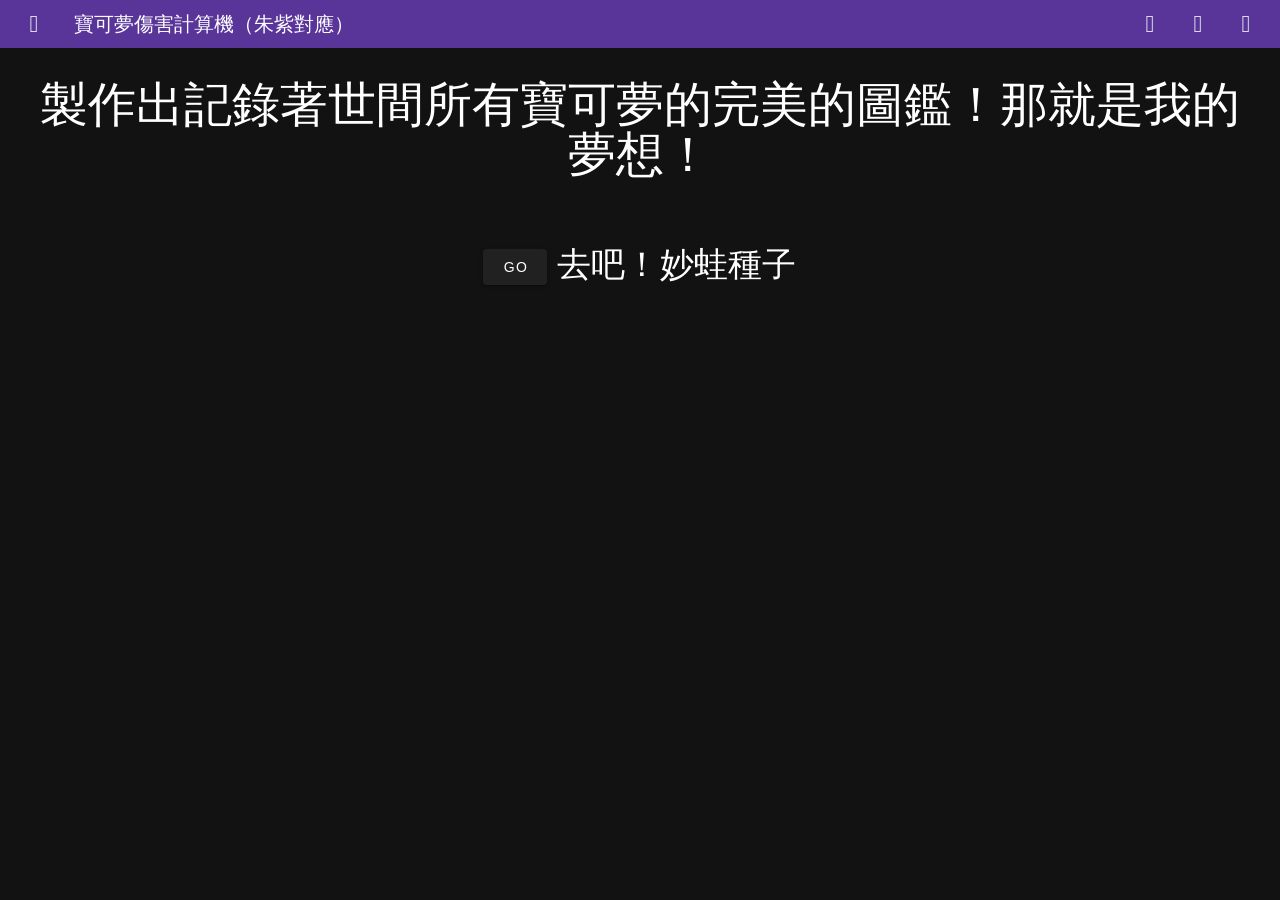
==== commit 393d7cf2: "Updates" ====
--- a/index.html
+++ b/index.html
@@ -475,12 +475,12 @@
  */html{box-sizing:border-box;overflow-y:scroll;-webkit-text-size-adjust:100%;-moz-tab-size:4;-o-tab-size:4;tab-size:4;word-break:normal}*,:after,:before{background-repeat:no-repeat;box-sizing:inherit}:after,:before{text-decoration:inherit;vertical-align:inherit}*{margin:0;padding:0}hr{height:0;overflow:visible}details,main{display:block}summary{display:list-item}small{font-size:80%}[hidden]{display:none}abbr[title]{border-bottom:none;text-decoration:underline;-webkit-text-decoration:underline dotted;text-decoration:underline dotted}a{background-color:transparent}a:active,a:hover{outline-width:0}code,kbd,pre,samp{font-family:monospace,monospace}pre{font-size:1em}b,strong{font-weight:bolder}sub,sup{font-size:75%;line-height:0;position:relative;vertical-align:baseline}sub{bottom:-.25em}sup{top:-.5em}input{border-radius:0}[disabled]{cursor:default}[type=number]::-webkit-inner-spin-button,[type=number]::-webkit-outer-spin-button{height:auto}[type=search]{-webkit-appearance:textfield;outline-offset:-2px}[type=search]::-webkit-search-cancel-button,[type=search]::-webkit-search-decoration{-webkit-appearance:none}textarea{overflow:auto;resize:vertical}button,input,optgroup,select,textarea{font:inherit}optgroup{font-weight:700}button{overflow:visible}button,select{text-transform:none}[role=button],[type=button],[type=reset],[type=submit],button{color:inherit;cursor:pointer}[type=button]::-moz-focus-inner,[type=reset]::-moz-focus-inner,[type=submit]::-moz-focus-inner,button::-moz-focus-inner{border-style:none;padding:0}[type=button]::-moz-focus-inner,[type=reset]::-moz-focus-inner,[type=submit]::-moz-focus-inner,button:-moz-focusring{outline:1px dotted ButtonText}[type=reset],[type=submit],button,html [type=button]{-webkit-appearance:button}button,input,select,textarea{background-color:transparent;border-style:none}select{-moz-appearance:none;-webkit-appearance:none}select::-ms-expand{display:none}select::-ms-value{color:currentColor}legend{border:0;color:inherit;display:table;max-width:100%;white-space:normal}::-webkit-file-upload-button{-webkit-appearance:button;color:inherit;font:inherit}::-ms-clear,::-ms-reveal{display:none}img{border-style:none}progress{vertical-align:baseline}@media screen{[hidden~=screen]{display:inherit}[hidden~=screen]:not(:active):not(:focus):not(:target){position:absolute!important;clip:rect(0 0 0 0)!important}}[aria-busy=true]{cursor:progress}[aria-controls]{cursor:pointer}[aria-disabled=true]{cursor:default}.dialog-bottom-transition-enter-active,.dialog-top-transition-enter-active,.dialog-transition-enter-active{transition-duration:225ms!important;transition-timing-function:cubic-bezier(0,0,.2,1)!important}.dialog-bottom-transition-leave-active,.dialog-top-transition-leave-active,.dialog-transition-leave-active{transition-duration:125ms!important;transition-timing-function:cubic-bezier(.4,0,1,1)!important}.dialog-bottom-transition-enter-active,.dialog-bottom-transition-leave-active,.dialog-top-transition-enter-active,.dialog-top-transition-leave-active,.dialog-transition-enter-active,.dialog-transition-leave-active{pointer-events:none;transition-property:transform,opacity!important}.dialog-transition-enter-from,.dialog-transition-leave-to{opacity:0;transform:scale(.9)}.dialog-transition-enter-to,.dialog-transition-leave-from{opacity:1}.dialog-bottom-transition-enter-from,.dialog-bottom-transition-leave-to{transform:translateY(calc(50vh + 50%))}.dialog-top-transition-enter-from,.dialog-top-transition-leave-to{transform:translateY(calc(-50vh - 50%))}.picker-reverse-transition-enter-active,.picker-reverse-transition-leave-active,.picker-transition-enter-active,.picker-transition-leave-active{transition-duration:.3s!important;transition-timing-function:cubic-bezier(.4,0,.2,1)!important}.picker-reverse-transition-move,.picker-transition-move{transition-duration:.5s!important;transition-property:transform!important;transition-timing-function:cubic-bezier(.4,0,.2,1)!important}.picker-reverse-transition-enter-from,.picker-reverse-transition-leave-to,.picker-transition-enter-from,.picker-transition-leave-to{opacity:0}.picker-reverse-transition-leave-active,.picker-reverse-transition-leave-from,.picker-reverse-transition-leave-to,.picker-transition-leave-active,.picker-transition-leave-from,.picker-transition-leave-to{position:absolute!important}.picker-reverse-transition-enter-active,.picker-reverse-transition-leave-active,.picker-transition-enter-active,.picker-transition-leave-active{transition-property:transform,opacity!important}.picker-transition-enter-active,.picker-transition-leave-active{transition-duration:.3s!important;transition-timing-function:cubic-bezier(.4,0,.2,1)!important}.picker-transition-move{transition-duration:.5s!important;transition-property:transform!important;transition-timing-function:cubic-bezier(.4,0,.2,1)!important}.picker-transition-enter-from{transform:translateY(100%)}.picker-transition-leave-to{transform:translateY(-100%)}.picker-reverse-transition-enter-active,.picker-reverse-transition-leave-active{transition-duration:.3s!important;transition-timing-function:cubic-bezier(.4,0,.2,1)!important}.picker-reverse-transition-move{transition-duration:.5s!important;transition-property:transform!important;transition-timing-function:cubic-bezier(.4,0,.2,1)!important}.picker-reverse-transition-enter-from{transform:translateY(-100%)}.picker-reverse-transition-leave-to{transform:translateY(100%)}.expand-transition-enter-active,.expand-transition-leave-active{transition-duration:.3s!important;transition-timing-function:cubic-bezier(.4,0,.2,1)!important}.expand-transition-move{transition-duration:.5s!important;transition-property:transform!important;transition-timing-function:cubic-bezier(.4,0,.2,1)!important}.expand-transition-enter-active,.expand-transition-leave-active{transition-property:height!important}.expand-x-transition-enter-active,.expand-x-transition-leave-active{transition-duration:.3s!important;transition-timing-function:cubic-bezier(.4,0,.2,1)!important}.expand-x-transition-move{transition-duration:.5s!important;transition-property:transform!important;transition-timing-function:cubic-bezier(.4,0,.2,1)!important}.expand-x-transition-enter-active,.expand-x-transition-leave-active{transition-property:width!important}.scale-transition-enter-active,.scale-transition-leave-active{transition-duration:.3s!important;transition-timing-function:cubic-bezier(.4,0,.2,1)!important}.scale-transition-move{transition-duration:.5s!important;transition-property:transform!important;transition-timing-function:cubic-bezier(.4,0,.2,1)!important}.scale-transition-leave-to{opacity:0}.scale-transition-leave-active{transition-duration:.1s!important}.scale-transition-enter-from{opacity:0;transform:scale(0)}.scale-transition-enter-active,.scale-transition-leave-active{transition-property:transform,opacity!important}.scale-rotate-transition-enter-active,.scale-rotate-transition-leave-active{transition-duration:.3s!important;transition-timing-function:cubic-bezier(.4,0,.2,1)!important}.scale-rotate-transition-move{transition-duration:.5s!important;transition-property:transform!important;transition-timing-function:cubic-bezier(.4,0,.2,1)!important}.scale-rotate-transition-leave-to{opacity:0}.scale-rotate-transition-leave-active{transition-duration:.1s!important}.scale-rotate-transition-enter-from{opacity:0;transform:scale(0) rotate(-45deg)}.scale-rotate-transition-enter-active,.scale-rotate-transition-leave-active{transition-property:transform,opacity!important}.scale-rotate-reverse-transition-enter-active,.scale-rotate-reverse-transition-leave-active{transition-duration:.3s!important;transition-timing-function:cubic-bezier(.4,0,.2,1)!important}.scale-rotate-reverse-transition-move{transition-duration:.5s!important;transition-property:transform!important;transition-timing-function:cubic-bezier(.4,0,.2,1)!important}.scale-rotate-reverse-transition-leave-to{opacity:0}.scale-rotate-reverse-transition-leave-active{transition-duration:.1s!important}.scale-rotate-reverse-transition-enter-from{opacity:0;transform:scale(0) rotate(45deg)}.scale-rotate-reverse-transition-enter-active,.scale-rotate-reverse-transition-leave-active{transition-property:transform,opacity!important}.message-transition-enter-active,.message-transition-leave-active{transition-duration:.3s!important;transition-timing-function:cubic-bezier(.4,0,.2,1)!important}.message-transition-move{transition-duration:.5s!important;transition-property:transform!important;transition-timing-function:cubic-bezier(.4,0,.2,1)!important}.message-transition-enter-from,.message-transition-leave-to{opacity:0;transform:translateY(-15px)}.message-transition-leave-active,.message-transition-leave-from{position:absolute}.message-transition-enter-active,.message-transition-leave-active{transition-property:transform,opacity!important}.slide-y-transition-enter-active,.slide-y-transition-leave-active{transition-duration:.3s!important;transition-timing-function:cubic-bezier(.4,0,.2,1)!important}.slide-y-transition-move{transition-duration:.5s!important;transition-property:transform!important;transition-timing-function:cubic-bezier(.4,0,.2,1)!important}.slide-y-transition-enter-from,.slide-y-transition-leave-to{opacity:0;transform:translateY(-15px)}.slide-y-transition-enter-active,.slide-y-transition-leave-active{transition-property:transform,opacity!important}.slide-y-reverse-transition-enter-active,.slide-y-reverse-transition-leave-active{transition-duration:.3s!important;transition-timing-function:cubic-bezier(.4,0,.2,1)!important}.slide-y-reverse-transition-move{transition-duration:.5s!important;transition-property:transform!important;transition-timing-function:cubic-bezier(.4,0,.2,1)!important}.slide-y-reverse-transition-enter-from,.slide-y-reverse-transition-leave-to{opacity:0;transform:translateY(15px)}.slide-y-reverse-transition-enter-active,.slide-y-reverse-transition-leave-active{transition-property:transform,opacity!important}.scroll-y-transition-enter-active,.scroll-y-transition-leave-active{transition-duration:.3s!important;transition-timing-function:cubic-bezier(.4,0,.2,1)!important}.scroll-y-transition-move{transition-duration:.5s!important;transition-property:transform!important;transition-timing-function:cubic-bezier(.4,0,.2,1)!important}.scroll-y-transition-enter-from,.scroll-y-transition-leave-to{opacity:0}.scroll-y-transition-enter-from{transform:translateY(-15px)}.scroll-y-transition-leave-to{transform:translateY(15px)}.scroll-y-transition-enter-active,.scroll-y-transition-leave-active{transition-property:transform,opacity!important}.scroll-y-reverse-transition-enter-active,.scroll-y-reverse-transition-leave-active{transition-duration:.3s!important;transition-timing-function:cubic-bezier(.4,0,.2,1)!important}.scroll-y-reverse-transition-move{transition-duration:.5s!important;transition-property:transform!important;transition-timing-function:cubic-bezier(.4,0,.2,1)!important}.scroll-y-reverse-transition-enter-from,.scroll-y-reverse-transition-leave-to{opacity:0}.scroll-y-reverse-transition-enter-from{transform:translateY(15px)}.scroll-y-reverse-transition-leave-to{transform:translateY(-15px)}.scroll-y-reverse-transition-enter-active,.scroll-y-reverse-transition-leave-active{transition-property:transform,opacity!important}.scroll-x-transition-enter-active,.scroll-x-transition-leave-active{transition-duration:.3s!important;transition-timing-function:cubic-bezier(.4,0,.2,1)!important}.scroll-x-transition-move{transition-duration:.5s!important;transition-property:transform!important;transition-timing-function:cubic-bezier(.4,0,.2,1)!important}.scroll-x-transition-enter-from,.scroll-x-transition-leave-to{opacity:0}.scroll-x-transition-enter-from{transform:translateX(-15px)}.scroll-x-transition-leave-to{transform:translateX(15px)}.scroll-x-transition-enter-active,.scroll-x-transition-leave-active{transition-property:transform,opacity!important}.scroll-x-reverse-transition-enter-active,.scroll-x-reverse-transition-leave-active{transition-duration:.3s!important;transition-timing-function:cubic-bezier(.4,0,.2,1)!important}.scroll-x-reverse-transition-move{transition-duration:.5s!important;transition-property:transform!important;transition-timing-function:cubic-bezier(.4,0,.2,1)!important}.scroll-x-reverse-transition-enter-from,.scroll-x-reverse-transition-leave-to{opacity:0}.scroll-x-reverse-transition-enter-from{transform:translateX(15px)}.scroll-x-reverse-transition-leave-to{transform:translateX(-15px)}.scroll-x-reverse-transition-enter-active,.scroll-x-reverse-transition-leave-active{transition-property:transform,opacity!important}.slide-x-transition-enter-active,.slide-x-transition-leave-active{transition-duration:.3s!important;transition-timing-function:cubic-bezier(.4,0,.2,1)!important}.slide-x-transition-move{transition-duration:.5s!important;transition-property:transform!important;transition-timing-function:cubic-bezier(.4,0,.2,1)!important}.slide-x-transition-enter-from,.slide-x-transition-leave-to{opacity:0;transform:translateX(-15px)}.slide-x-transition-enter-active,.slide-x-transition-leave-active{transition-property:transform,opacity!important}.slide-x-reverse-transition-enter-active,.slide-x-reverse-transition-leave-active{transition-duration:.3s!important;transition-timing-function:cubic-bezier(.4,0,.2,1)!important}.slide-x-reverse-transition-move{transition-duration:.5s!important;transition-property:transform!important;transition-timing-function:cubic-bezier(.4,0,.2,1)!important}.slide-x-reverse-transition-enter-from,.slide-x-reverse-transition-leave-to{opacity:0;transform:translateX(15px)}.slide-x-reverse-transition-enter-active,.slide-x-reverse-transition-leave-active{transition-property:transform,opacity!important}.fade-transition-enter-active,.fade-transition-leave-active{transition-duration:.3s!important;transition-timing-function:cubic-bezier(.4,0,.2,1)!important}.fade-transition-move{transition-duration:.5s!important;transition-property:transform!important;transition-timing-function:cubic-bezier(.4,0,.2,1)!important}.fade-transition-enter-from,.fade-transition-leave-to{opacity:0!important}.fade-transition-enter-active,.fade-transition-leave-active{transition-property:opacity!important}.fab-transition-enter-active,.fab-transition-leave-active{transition-duration:.3s!important;transition-timing-function:cubic-bezier(.4,0,.2,1)!important}.fab-transition-move{transition-duration:.5s!important;transition-property:transform!important;transition-timing-function:cubic-bezier(.4,0,.2,1)!important}.fab-transition-enter-from,.fab-transition-leave-to{transform:scale(0) rotate(-45deg)}.fab-transition-enter-active,.fab-transition-leave-active{transition-property:transform!important}.v-locale--is-rtl{direction:rtl}.v-locale--is-ltr{direction:ltr}.blockquote{font-size:18px;font-weight:300;padding:16px 0 16px 24px}html{font-family:Roboto,sans-serif;font-size:1rem;line-height:1.5;overflow-x:hidden;text-rendering:optimizeLegibility;-webkit-font-smoothing:antialiased;-moz-osx-font-smoothing:grayscale;-webkit-tap-highlight-color:rgba(0,0,0,0)}html.overflow-y-hidden{overflow-y:hidden!important}:root{--v-theme-overlay-multiplier:1;--v-scrollbar-offset:0px}@supports (-webkit-touch-callout:none){body{cursor:pointer}}@media only print{.hidden-print-only{display:none!important}}@media only screen{.hidden-screen-only{display:none!important}}@media (max-width:599.98px){.hidden-xs{display:none!important}}@media (min-width:600px) and (max-width:959.98px){.hidden-sm{display:none!important}}@media (min-width:960px) and (max-width:1279.98px){.hidden-md{display:none!important}}@media (min-width:1280px) and (max-width:1919.98px){.hidden-lg{display:none!important}}@media (min-width:1920px) and (max-width:2559.98px){.hidden-xl{display:none!important}}@media (min-width:2560px){.hidden-xxl{display:none!important}}@media (min-width:600px){.hidden-sm-and-up{display:none!important}}@media (min-width:960px){.hidden-md-and-up{display:none!important}}@media (min-width:1280px){.hidden-lg-and-up{display:none!important}}@media (min-width:1920px){.hidden-xl-and-up{display:none!important}}@media (max-width:959.98px){.hidden-sm-and-down{display:none!important}}@media (max-width:1279.98px){.hidden-md-and-down{display:none!important}}@media (max-width:1919.98px){.hidden-lg-and-down{display:none!important}}@media (max-width:2559.98px){.hidden-xl-and-down{display:none!important}}.elevation-24{box-shadow:0 11px 15px -7px var(--v-shadow-key-umbra-opacity,rgba(0,0,0,.2)),0 24px 38px 3px var(--v-shadow-key-penumbra-opacity,rgba(0,0,0,.14)),0 9px 46px 8px var(--v-shadow-key-penumbra-opacity,rgba(0,0,0,.12))!important}.elevation-23{box-shadow:0 11px 14px -7px var(--v-shadow-key-umbra-opacity,rgba(0,0,0,.2)),0 23px 36px 3px var(--v-shadow-key-penumbra-opacity,rgba(0,0,0,.14)),0 9px 44px 8px var(--v-shadow-key-penumbra-opacity,rgba(0,0,0,.12))!important}.elevation-22{box-shadow:0 10px 14px -6px var(--v-shadow-key-umbra-opacity,rgba(0,0,0,.2)),0 22px 35px 3px var(--v-shadow-key-penumbra-opacity,rgba(0,0,0,.14)),0 8px 42px 7px var(--v-shadow-key-penumbra-opacity,rgba(0,0,0,.12))!important}.elevation-21{box-shadow:0 10px 13px -6px var(--v-shadow-key-umbra-opacity,rgba(0,0,0,.2)),0 21px 33px 3px var(--v-shadow-key-penumbra-opacity,rgba(0,0,0,.14)),0 8px 40px 7px var(--v-shadow-key-penumbra-opacity,rgba(0,0,0,.12))!important}.elevation-20{box-shadow:0 10px 13px -6px var(--v-shadow-key-umbra-opacity,rgba(0,0,0,.2)),0 20px 31px 3px var(--v-shadow-key-penumbra-opacity,rgba(0,0,0,.14)),0 8px 38px 7px var(--v-shadow-key-penumbra-opacity,rgba(0,0,0,.12))!important}.elevation-19{box-shadow:0 9px 12px -6px var(--v-shadow-key-umbra-opacity,rgba(0,0,0,.2)),0 19px 29px 2px var(--v-shadow-key-penumbra-opacity,rgba(0,0,0,.14)),0 7px 36px 6px var(--v-shadow-key-penumbra-opacity,rgba(0,0,0,.12))!important}.elevation-18{box-shadow:0 9px 11px -5px var(--v-shadow-key-umbra-opacity,rgba(0,0,0,.2)),0 18px 28px 2px var(--v-shadow-key-penumbra-opacity,rgba(0,0,0,.14)),0 7px 34px 6px var(--v-shadow-key-penumbra-opacity,rgba(0,0,0,.12))!important}.elevation-17{box-shadow:0 8px 11px -5px var(--v-shadow-key-umbra-opacity,rgba(0,0,0,.2)),0 17px 26px 2px var(--v-shadow-key-penumbra-opacity,rgba(0,0,0,.14)),0 6px 32px 5px var(--v-shadow-key-penumbra-opacity,rgba(0,0,0,.12))!important}.elevation-16{box-shadow:0 8px 10px -5px var(--v-shadow-key-umbra-opacity,rgba(0,0,0,.2)),0 16px 24px 2px var(--v-shadow-key-penumbra-opacity,rgba(0,0,0,.14)),0 6px 30px 5px var(--v-shadow-key-penumbra-opacity,rgba(0,0,0,.12))!important}.elevation-15{box-shadow:0 8px 9px -5px var(--v-shadow-key-umbra-opacity,rgba(0,0,0,.2)),0 15px 22px 2px var(--v-shadow-key-penumbra-opacity,rgba(0,0,0,.14)),0 6px 28px 5px var(--v-shadow-key-penumbra-opacity,rgba(0,0,0,.12))!important}.elevation-14{box-shadow:0 7px 9px -4px var(--v-shadow-key-umbra-opacity,rgba(0,0,0,.2)),0 14px 21px 2px var(--v-shadow-key-penumbra-opacity,rgba(0,0,0,.14)),0 5px 26px 4px var(--v-shadow-key-penumbra-opacity,rgba(0,0,0,.12))!important}.elevation-13{box-shadow:0 7px 8px -4px var(--v-shadow-key-umbra-opacity,rgba(0,0,0,.2)),0 13px 19px 2px var(--v-shadow-key-penumbra-opacity,rgba(0,0,0,.14)),0 5px 24px 4px var(--v-shadow-key-penumbra-opacity,rgba(0,0,0,.12))!important}.elevation-12{box-shadow:0 7px 8px -4px var(--v-shadow-key-umbra-opacity,rgba(0,0,0,.2)),0 12px 17px 2px var(--v-shadow-key-penumbra-opacity,rgba(0,0,0,.14)),0 5px 22px 4px var(--v-shadow-key-penumbra-opacity,rgba(0,0,0,.12))!important}.elevation-11{box-shadow:0 6px 7px -4px var(--v-shadow-key-umbra-opacity,rgba(0,0,0,.2)),0 11px 15px 1px var(--v-shadow-key-penumbra-opacity,rgba(0,0,0,.14)),0 4px 20px 3px var(--v-shadow-key-penumbra-opacity,rgba(0,0,0,.12))!important}.elevation-10{box-shadow:0 6px 6px -3px var(--v-shadow-key-umbra-opacity,rgba(0,0,0,.2)),0 10px 14px 1px var(--v-shadow-key-penumbra-opacity,rgba(0,0,0,.14)),0 4px 18px 3px var(--v-shadow-key-penumbra-opacity,rgba(0,0,0,.12))!important}.elevation-9{box-shadow:0 5px 6px -3px var(--v-shadow-key-umbra-opacity,rgba(0,0,0,.2)),0 9px 12px 1px var(--v-shadow-key-penumbra-opacity,rgba(0,0,0,.14)),0 3px 16px 2px var(--v-shadow-key-penumbra-opacity,rgba(0,0,0,.12))!important}.elevation-8{box-shadow:0 5px 5px -3px var(--v-shadow-key-umbra-opacity,rgba(0,0,0,.2)),0 8px 10px 1px var(--v-shadow-key-penumbra-opacity,rgba(0,0,0,.14)),0 3px 14px 2px var(--v-shadow-key-penumbra-opacity,rgba(0,0,0,.12))!important}.elevation-7{box-shadow:0 4px 5px -2px var(--v-shadow-key-umbra-opacity,rgba(0,0,0,.2)),0 7px 10px 1px var(--v-shadow-key-penumbra-opacity,rgba(0,0,0,.14)),0 2px 16px 1px var(--v-shadow-key-penumbra-opacity,rgba(0,0,0,.12))!important}.elevation-6{box-shadow:0 3px 5px -1px var(--v-shadow-key-umbra-opacity,rgba(0,0,0,.2)),0 6px 10px 0 var(--v-shadow-key-penumbra-opacity,rgba(0,0,0,.14)),0 1px 18px 0 var(--v-shadow-key-penumbra-opacity,rgba(0,0,0,.12))!important}.elevation-5{box-shadow:0 3px 5px -1px var(--v-shadow-key-umbra-opacity,rgba(0,0,0,.2)),0 5px 8px 0 var(--v-shadow-key-penumbra-opacity,rgba(0,0,0,.14)),0 1px 14px 0 var(--v-shadow-key-penumbra-opacity,rgba(0,0,0,.12))!important}.elevation-4{box-shadow:0 2px 4px -1px var(--v-shadow-key-umbra-opacity,rgba(0,0,0,.2)),0 4px 5px 0 var(--v-shadow-key-penumbra-opacity,rgba(0,0,0,.14)),0 1px 10px 0 var(--v-shadow-key-penumbra-opacity,rgba(0,0,0,.12))!important}.elevation-3{box-shadow:0 3px 3px -2px var(--v-shadow-key-umbra-opacity,rgba(0,0,0,.2)),0 3px 4px 0 var(--v-shadow-key-penumbra-opacity,rgba(0,0,0,.14)),0 1px 8px 0 var(--v-shadow-key-penumbra-opacity,rgba(0,0,0,.12))!important}.elevation-2{box-shadow:0 3px 1px -2px var(--v-shadow-key-umbra-opacity,rgba(0,0,0,.2)),0 2px 2px 0 var(--v-shadow-key-penumbra-opacity,rgba(0,0,0,.14)),0 1px 5px 0 var(--v-shadow-key-penumbra-opacity,rgba(0,0,0,.12))!important}.elevation-1{box-shadow:0 2px 1px -1px var(--v-shadow-key-umbra-opacity,rgba(0,0,0,.2)),0 1px 1px 0 var(--v-shadow-key-penumbra-opacity,rgba(0,0,0,.14)),0 1px 3px 0 var(--v-shadow-key-penumbra-opacity,rgba(0,0,0,.12))!important}.elevation-0{box-shadow:0 0 0 0 var(--v-shadow-key-umbra-opacity,rgba(0,0,0,.2)),0 0 0 0 var(--v-shadow-key-penumbra-opacity,rgba(0,0,0,.14)),0 0 0 0 var(--v-shadow-key-penumbra-opacity,rgba(0,0,0,.12))!important}.d-sr-only,.d-sr-only-focusable:not(:focus){border:0!important;clip:rect(0,0,0,0)!important;height:1px!important;margin:-1px!important;overflow:hidden!important;padding:0!important;position:absolute!important;white-space:nowrap!important;width:1px!important}.overflow-auto{overflow:auto!important}.overflow-hidden{overflow:hidden!important}.overflow-visible{overflow:visible!important}.overflow-x-auto{overflow-x:auto!important}.overflow-x-hidden{overflow-x:hidden!important}.overflow-y-auto{overflow-y:auto!important}.overflow-y-hidden{overflow-y:hidden!important}.d-none{display:none!important}.d-inline{display:inline!important}.d-inline-block{display:inline-block!important}.d-block{display:block!important}.d-table{display:table!important}.d-table-row{display:table-row!important}.d-table-cell{display:table-cell!important}.d-flex{display:flex!important}.d-inline-flex{display:inline-flex!important}.float-none{float:none!important}.float-left{float:left!important}.float-right{float:right!important}.v-locale--is-rtl .float-end{float:left!important}.v-locale--is-ltr .float-end,.v-locale--is-rtl .float-start{float:right!important}.v-locale--is-ltr .float-start{float:left!important}.flex-1-1,.flex-fill{flex:1 1 auto!important}.flex-1-0{flex:1 0 auto!important}.flex-0-1{flex:0 1 auto!important}.flex-0-0{flex:0 0 auto!important}.flex-1-1-100{flex:1 1 100%!important}.flex-1-0-100{flex:1 0 100%!important}.flex-0-1-100{flex:0 1 100%!important}.flex-0-0-100{flex:0 0 100%!important}.flex-row{flex-direction:row!important}.flex-column{flex-direction:column!important}.flex-row-reverse{flex-direction:row-reverse!important}.flex-column-reverse{flex-direction:column-reverse!important}.flex-grow-0{flex-grow:0!important}.flex-grow-1{flex-grow:1!important}.flex-shrink-0{flex-shrink:0!important}.flex-shrink-1{flex-shrink:1!important}.flex-wrap{flex-wrap:wrap!important}.flex-nowrap{flex-wrap:nowrap!important}.flex-wrap-reverse{flex-wrap:wrap-reverse!important}.justify-start{justify-content:flex-start!important}.justify-end{justify-content:flex-end!important}.justify-center{justify-content:center!important}.justify-space-between{justify-content:space-between!important}.justify-space-around{justify-content:space-around!important}.justify-space-evenly{justify-content:space-evenly!important}.align-start{align-items:flex-start!important}.align-end{align-items:flex-end!important}.align-center{align-items:center!important}.align-baseline{align-items:baseline!important}.align-stretch{align-items:stretch!important}.align-content-start{align-content:flex-start!important}.align-content-end{align-content:flex-end!important}.align-content-center{align-content:center!important}.align-content-space-between{align-content:space-between!important}.align-content-space-around{align-content:space-around!important}.align-content-space-evenly{align-content:space-evenly!important}.align-content-stretch{align-content:stretch!important}.align-self-auto{align-self:auto!important}.align-self-start{align-self:flex-start!important}.align-self-end{align-self:flex-end!important}.align-self-center{align-self:center!important}.align-self-baseline{align-self:baseline!important}.align-self-stretch{align-self:stretch!important}.order-first{order:-1!important}.order-0{order:0!important}.order-1{order:1!important}.order-2{order:2!important}.order-3{order:3!important}.order-4{order:4!important}.order-5{order:5!important}.order-6{order:6!important}.order-7{order:7!important}.order-8{order:8!important}.order-9{order:9!important}.order-10{order:10!important}.order-11{order:11!important}.order-12{order:12!important}.order-last{order:13!important}.ga-0{gap:0!important}.ga-1{gap:4px!important}.ga-2{gap:8px!important}.ga-3{gap:12px!important}.ga-4{gap:16px!important}.ga-5{gap:20px!important}.ga-6{gap:24px!important}.ga-7{gap:28px!important}.ga-8{gap:32px!important}.ga-9{gap:36px!important}.ga-10{gap:40px!important}.ga-11{gap:44px!important}.ga-12{gap:48px!important}.ga-13{gap:52px!important}.ga-14{gap:56px!important}.ga-15{gap:60px!important}.ga-16{gap:64px!important}.ga-auto{gap:auto!important}.gr-0{row-gap:0!important}.gr-1{row-gap:4px!important}.gr-2{row-gap:8px!important}.gr-3{row-gap:12px!important}.gr-4{row-gap:16px!important}.gr-5{row-gap:20px!important}.gr-6{row-gap:24px!important}.gr-7{row-gap:28px!important}.gr-8{row-gap:32px!important}.gr-9{row-gap:36px!important}.gr-10{row-gap:40px!important}.gr-11{row-gap:44px!important}.gr-12{row-gap:48px!important}.gr-13{row-gap:52px!important}.gr-14{row-gap:56px!important}.gr-15{row-gap:60px!important}.gr-16{row-gap:64px!important}.gr-auto{row-gap:auto!important}.gc-0{-moz-column-gap:0!important;column-gap:0!important}.gc-1{-moz-column-gap:4px!important;column-gap:4px!important}.gc-2{-moz-column-gap:8px!important;column-gap:8px!important}.gc-3{-moz-column-gap:12px!important;column-gap:12px!important}.gc-4{-moz-column-gap:16px!important;column-gap:16px!important}.gc-5{-moz-column-gap:20px!important;column-gap:20px!important}.gc-6{-moz-column-gap:24px!important;column-gap:24px!important}.gc-7{-moz-column-gap:28px!important;column-gap:28px!important}.gc-8{-moz-column-gap:32px!important;column-gap:32px!important}.gc-9{-moz-column-gap:36px!important;column-gap:36px!important}.gc-10{-moz-column-gap:40px!important;column-gap:40px!important}.gc-11{-moz-column-gap:44px!important;column-gap:44px!important}.gc-12{-moz-column-gap:48px!important;column-gap:48px!important}.gc-13{-moz-column-gap:52px!important;column-gap:52px!important}.gc-14{-moz-column-gap:56px!important;column-gap:56px!important}.gc-15{-moz-column-gap:60px!important;column-gap:60px!important}.gc-16{-moz-column-gap:64px!important;column-gap:64px!important}.gc-auto{-moz-column-gap:auto!important;column-gap:auto!important}.ma-0{margin:0!important}.ma-1{margin:4px!important}.ma-2{margin:8px!important}.ma-3{margin:12px!important}.ma-4{margin:16px!important}.ma-5{margin:20px!important}.ma-6{margin:24px!important}.ma-7{margin:28px!important}.ma-8{margin:32px!important}.ma-9{margin:36px!important}.ma-10{margin:40px!important}.ma-11{margin:44px!important}.ma-12{margin:48px!important}.ma-13{margin:52px!important}.ma-14{margin:56px!important}.ma-15{margin:60px!important}.ma-16{margin:64px!important}.ma-auto{margin:auto!important}.mx-0{margin-left:0!important;margin-right:0!important}.mx-1{margin-left:4px!important;margin-right:4px!important}.mx-2{margin-left:8px!important;margin-right:8px!important}.mx-3{margin-left:12px!important;margin-right:12px!important}.mx-4{margin-left:16px!important;margin-right:16px!important}.mx-5{margin-left:20px!important;margin-right:20px!important}.mx-6{margin-left:24px!important;margin-right:24px!important}.mx-7{margin-left:28px!important;margin-right:28px!important}.mx-8{margin-left:32px!important;margin-right:32px!important}.mx-9{margin-left:36px!important;margin-right:36px!important}.mx-10{margin-left:40px!important;margin-right:40px!important}.mx-11{margin-left:44px!important;margin-right:44px!important}.mx-12{margin-left:48px!important;margin-right:48px!important}.mx-13{margin-left:52px!important;margin-right:52px!important}.mx-14{margin-left:56px!important;margin-right:56px!important}.mx-15{margin-left:60px!important;margin-right:60px!important}.mx-16{margin-left:64px!important;margin-right:64px!important}.mx-auto{margin-left:auto!important;margin-right:auto!important}.my-0{margin-bottom:0!important;margin-top:0!important}.my-1{margin-bottom:4px!important;margin-top:4px!important}.my-2{margin-bottom:8px!important;margin-top:8px!important}.my-3{margin-bottom:12px!important;margin-top:12px!important}.my-4{margin-bottom:16px!important;margin-top:16px!important}.my-5{margin-bottom:20px!important;margin-top:20px!important}.my-6{margin-bottom:24px!important;margin-top:24px!important}.my-7{margin-bottom:28px!important;margin-top:28px!important}.my-8{margin-bottom:32px!important;margin-top:32px!important}.my-9{margin-bottom:36px!important;margin-top:36px!important}.my-10{margin-bottom:40px!important;margin-top:40px!important}.my-11{margin-bottom:44px!important;margin-top:44px!important}.my-12{margin-bottom:48px!important;margin-top:48px!important}.my-13{margin-bottom:52px!important;margin-top:52px!important}.my-14{margin-bottom:56px!important;margin-top:56px!important}.my-15{margin-bottom:60px!important;margin-top:60px!important}.my-16{margin-bottom:64px!important;margin-top:64px!important}.my-auto{margin-bottom:auto!important;margin-top:auto!important}.mt-0{margin-top:0!important}.mt-1{margin-top:4px!important}.mt-2{margin-top:8px!important}.mt-3{margin-top:12px!important}.mt-4{margin-top:16px!important}.mt-5{margin-top:20px!important}.mt-6{margin-top:24px!important}.mt-7{margin-top:28px!important}.mt-8{margin-top:32px!important}.mt-9{margin-top:36px!important}.mt-10{margin-top:40px!important}.mt-11{margin-top:44px!important}.mt-12{margin-top:48px!important}.mt-13{margin-top:52px!important}.mt-14{margin-top:56px!important}.mt-15{margin-top:60px!important}.mt-16{margin-top:64px!important}.mt-auto{margin-top:auto!important}.mr-0{margin-right:0!important}.mr-1{margin-right:4px!important}.mr-2{margin-right:8px!important}.mr-3{margin-right:12px!important}.mr-4{margin-right:16px!important}.mr-5{margin-right:20px!important}.mr-6{margin-right:24px!important}.mr-7{margin-right:28px!important}.mr-8{margin-right:32px!important}.mr-9{margin-right:36px!important}.mr-10{margin-right:40px!important}.mr-11{margin-right:44px!important}.mr-12{margin-right:48px!important}.mr-13{margin-right:52px!important}.mr-14{margin-right:56px!important}.mr-15{margin-right:60px!important}.mr-16{margin-right:64px!important}.mr-auto{margin-right:auto!important}.mb-0{margin-bottom:0!important}.mb-1{margin-bottom:4px!important}.mb-2{margin-bottom:8px!important}.mb-3{margin-bottom:12px!important}.mb-4{margin-bottom:16px!important}.mb-5{margin-bottom:20px!important}.mb-6{margin-bottom:24px!important}.mb-7{margin-bottom:28px!important}.mb-8{margin-bottom:32px!important}.mb-9{margin-bottom:36px!important}.mb-10{margin-bottom:40px!important}.mb-11{margin-bottom:44px!important}.mb-12{margin-bottom:48px!important}.mb-13{margin-bottom:52px!important}.mb-14{margin-bottom:56px!important}.mb-15{margin-bottom:60px!important}.mb-16{margin-bottom:64px!important}.mb-auto{margin-bottom:auto!important}.ml-0{margin-left:0!important}.ml-1{margin-left:4px!important}.ml-2{margin-left:8px!important}.ml-3{margin-left:12px!important}.ml-4{margin-left:16px!important}.ml-5{margin-left:20px!important}.ml-6{margin-left:24px!important}.ml-7{margin-left:28px!important}.ml-8{margin-left:32px!important}.ml-9{margin-left:36px!important}.ml-10{margin-left:40px!important}.ml-11{margin-left:44px!important}.ml-12{margin-left:48px!important}.ml-13{margin-left:52px!important}.ml-14{margin-left:56px!important}.ml-15{margin-left:60px!important}.ml-16{margin-left:64px!important}.ml-auto{margin-left:auto!important}.ms-0{margin-inline-start:0!important}.ms-1{margin-inline-start:4px!important}.ms-2{margin-inline-start:8px!important}.ms-3{margin-inline-start:12px!important}.ms-4{margin-inline-start:16px!important}.ms-5{margin-inline-start:20px!important}.ms-6{margin-inline-start:24px!important}.ms-7{margin-inline-start:28px!important}.ms-8{margin-inline-start:32px!important}.ms-9{margin-inline-start:36px!important}.ms-10{margin-inline-start:40px!important}.ms-11{margin-inline-start:44px!important}.ms-12{margin-inline-start:48px!important}.ms-13{margin-inline-start:52px!important}.ms-14{margin-inline-start:56px!important}.ms-15{margin-inline-start:60px!important}.ms-16{margin-inline-start:64px!important}.ms-auto{margin-inline-start:auto!important}.me-0{margin-inline-end:0!important}.me-1{margin-inline-end:4px!important}.me-2{margin-inline-end:8px!important}.me-3{margin-inline-end:12px!important}.me-4{margin-inline-end:16px!important}.me-5{margin-inline-end:20px!important}.me-6{margin-inline-end:24px!important}.me-7{margin-inline-end:28px!important}.me-8{margin-inline-end:32px!important}.me-9{margin-inline-end:36px!important}.me-10{margin-inline-end:40px!important}.me-11{margin-inline-end:44px!important}.me-12{margin-inline-end:48px!important}.me-13{margin-inline-end:52px!important}.me-14{margin-inline-end:56px!important}.me-15{margin-inline-end:60px!important}.me-16{margin-inline-end:64px!important}.me-auto{margin-inline-end:auto!important}.ma-n1{margin:-4px!important}.ma-n2{margin:-8px!important}.ma-n3{margin:-12px!important}.ma-n4{margin:-16px!important}.ma-n5{margin:-20px!important}.ma-n6{margin:-24px!important}.ma-n7{margin:-28px!important}.ma-n8{margin:-32px!important}.ma-n9{margin:-36px!important}.ma-n10{margin:-40px!important}.ma-n11{margin:-44px!important}.ma-n12{margin:-48px!important}.ma-n13{margin:-52px!important}.ma-n14{margin:-56px!important}.ma-n15{margin:-60px!important}.ma-n16{margin:-64px!important}.mx-n1{margin-left:-4px!important;margin-right:-4px!important}.mx-n2{margin-left:-8px!important;margin-right:-8px!important}.mx-n3{margin-left:-12px!important;margin-right:-12px!important}.mx-n4{margin-left:-16px!important;margin-right:-16px!important}.mx-n5{margin-left:-20px!important;margin-right:-20px!important}.mx-n6{margin-left:-24px!important;margin-right:-24px!important}.mx-n7{margin-left:-28px!important;margin-right:-28px!important}.mx-n8{margin-left:-32px!important;margin-right:-32px!important}.mx-n9{margin-left:-36px!important;margin-right:-36px!important}.mx-n10{margin-left:-40px!important;margin-right:-40px!important}.mx-n11{margin-left:-44px!important;margin-right:-44px!important}.mx-n12{margin-left:-48px!important;margin-right:-48px!important}.mx-n13{margin-left:-52px!important;margin-right:-52px!important}.mx-n14{margin-left:-56px!important;margin-right:-56px!important}.mx-n15{margin-left:-60px!important;margin-right:-60px!important}.mx-n16{margin-left:-64px!important;margin-right:-64px!important}.my-n1{margin-bottom:-4px!important;margin-top:-4px!important}.my-n2{margin-bottom:-8px!important;margin-top:-8px!important}.my-n3{margin-bottom:-12px!important;margin-top:-12px!important}.my-n4{margin-bottom:-16px!important;margin-top:-16px!important}.my-n5{margin-bottom:-20px!important;margin-top:-20px!important}.my-n6{margin-bottom:-24px!important;margin-top:-24px!important}.my-n7{margin-bottom:-28px!important;margin-top:-28px!important}.my-n8{margin-bottom:-32px!important;margin-top:-32px!important}.my-n9{margin-bottom:-36px!important;margin-top:-36px!important}.my-n10{margin-bottom:-40px!important;margin-top:-40px!important}.my-n11{margin-bottom:-44px!important;margin-top:-44px!important}.my-n12{margin-bottom:-48px!important;margin-top:-48px!important}.my-n13{margin-bottom:-52px!important;margin-top:-52px!important}.my-n14{margin-bottom:-56px!important;margin-top:-56px!important}.my-n15{margin-bottom:-60px!important;margin-top:-60px!important}.my-n16{margin-bottom:-64px!important;margin-top:-64px!important}.mt-n1{margin-top:-4px!important}.mt-n2{margin-top:-8px!important}.mt-n3{margin-top:-12px!important}.mt-n4{margin-top:-16px!important}.mt-n5{margin-top:-20px!important}.mt-n6{margin-top:-24px!important}.mt-n7{margin-top:-28px!important}.mt-n8{margin-top:-32px!important}.mt-n9{margin-top:-36px!important}.mt-n10{margin-top:-40px!important}.mt-n11{margin-top:-44px!important}.mt-n12{margin-top:-48px!important}.mt-n13{margin-top:-52px!important}.mt-n14{margin-top:-56px!important}.mt-n15{margin-top:-60px!important}.mt-n16{margin-top:-64px!important}.mr-n1{margin-right:-4px!important}.mr-n2{margin-right:-8px!important}.mr-n3{margin-right:-12px!important}.mr-n4{margin-right:-16px!important}.mr-n5{margin-right:-20px!important}.mr-n6{margin-right:-24px!important}.mr-n7{margin-right:-28px!important}.mr-n8{margin-right:-32px!important}.mr-n9{margin-right:-36px!important}.mr-n10{margin-right:-40px!important}.mr-n11{margin-right:-44px!important}.mr-n12{margin-right:-48px!important}.mr-n13{margin-right:-52px!important}.mr-n14{margin-right:-56px!important}.mr-n15{margin-right:-60px!important}.mr-n16{margin-right:-64px!important}.mb-n1{margin-bottom:-4px!important}.mb-n2{margin-bottom:-8px!important}.mb-n3{margin-bottom:-12px!important}.mb-n4{margin-bottom:-16px!important}.mb-n5{margin-bottom:-20px!important}.mb-n6{margin-bottom:-24px!important}.mb-n7{margin-bottom:-28px!important}.mb-n8{margin-bottom:-32px!important}.mb-n9{margin-bottom:-36px!important}.mb-n10{margin-bottom:-40px!important}.mb-n11{margin-bottom:-44px!important}.mb-n12{margin-bottom:-48px!important}.mb-n13{margin-bottom:-52px!important}.mb-n14{margin-bottom:-56px!important}.mb-n15{margin-bottom:-60px!important}.mb-n16{margin-bottom:-64px!important}.ml-n1{margin-left:-4px!important}.ml-n2{margin-left:-8px!important}.ml-n3{margin-left:-12px!important}.ml-n4{margin-left:-16px!important}.ml-n5{margin-left:-20px!important}.ml-n6{margin-left:-24px!important}.ml-n7{margin-left:-28px!important}.ml-n8{margin-left:-32px!important}.ml-n9{margin-left:-36px!important}.ml-n10{margin-left:-40px!important}.ml-n11{margin-left:-44px!important}.ml-n12{margin-left:-48px!important}.ml-n13{margin-left:-52px!important}.ml-n14{margin-left:-56px!important}.ml-n15{margin-left:-60px!important}.ml-n16{margin-left:-64px!important}.ms-n1{margin-inline-start:-4px!important}.ms-n2{margin-inline-start:-8px!important}.ms-n3{margin-inline-start:-12px!important}.ms-n4{margin-inline-start:-16px!important}.ms-n5{margin-inline-start:-20px!important}.ms-n6{margin-inline-start:-24px!important}.ms-n7{margin-inline-start:-28px!important}.ms-n8{margin-inline-start:-32px!important}.ms-n9{margin-inline-start:-36px!important}.ms-n10{margin-inline-start:-40px!important}.ms-n11{margin-inline-start:-44px!important}.ms-n12{margin-inline-start:-48px!important}.ms-n13{margin-inline-start:-52px!important}.ms-n14{margin-inline-start:-56px!important}.ms-n15{margin-inline-start:-60px!important}.ms-n16{margin-inline-start:-64px!important}.me-n1{margin-inline-end:-4px!important}.me-n2{margin-inline-end:-8px!important}.me-n3{margin-inline-end:-12px!important}.me-n4{margin-inline-end:-16px!important}.me-n5{margin-inline-end:-20px!important}.me-n6{margin-inline-end:-24px!important}.me-n7{margin-inline-end:-28px!important}.me-n8{margin-inline-end:-32px!important}.me-n9{margin-inline-end:-36px!important}.me-n10{margin-inline-end:-40px!important}.me-n11{margin-inline-end:-44px!important}.me-n12{margin-inline-end:-48px!important}.me-n13{margin-inline-end:-52px!important}.me-n14{margin-inline-end:-56px!important}.me-n15{margin-inline-end:-60px!important}.me-n16{margin-inline-end:-64px!important}.pa-0{padding:0!important}.pa-1{padding:4px!important}.pa-2{padding:8px!important}.pa-3{padding:12px!important}.pa-4{padding:16px!important}.pa-5{padding:20px!important}.pa-6{padding:24px!important}.pa-7{padding:28px!important}.pa-8{padding:32px!important}.pa-9{padding:36px!important}.pa-10{padding:40px!important}.pa-11{padding:44px!important}.pa-12{padding:48px!important}.pa-13{padding:52px!important}.pa-14{padding:56px!important}.pa-15{padding:60px!important}.pa-16{padding:64px!important}.px-0{padding-left:0!important;padding-right:0!important}.px-1{padding-left:4px!important;padding-right:4px!important}.px-2{padding-left:8px!important;padding-right:8px!important}.px-3{padding-left:12px!important;padding-right:12px!important}.px-4{padding-left:16px!important;padding-right:16px!important}.px-5{padding-left:20px!important;padding-right:20px!important}.px-6{padding-left:24px!important;padding-right:24px!important}.px-7{padding-left:28px!important;padding-right:28px!important}.px-8{padding-left:32px!important;padding-right:32px!important}.px-9{padding-left:36px!important;padding-right:36px!important}.px-10{padding-left:40px!important;padding-right:40px!important}.px-11{padding-left:44px!important;padding-right:44px!important}.px-12{padding-left:48px!important;padding-right:48px!important}.px-13{padding-left:52px!important;padding-right:52px!important}.px-14{padding-left:56px!important;padding-right:56px!important}.px-15{padding-left:60px!important;padding-right:60px!important}.px-16{padding-left:64px!important;padding-right:64px!important}.py-0{padding-bottom:0!important;padding-top:0!important}.py-1{padding-bottom:4px!important;padding-top:4px!important}.py-2{padding-bottom:8px!important;padding-top:8px!important}.py-3{padding-bottom:12px!important;padding-top:12px!important}.py-4{padding-bottom:16px!important;padding-top:16px!important}.py-5{padding-bottom:20px!important;padding-top:20px!important}.py-6{padding-bottom:24px!important;padding-top:24px!important}.py-7{padding-bottom:28px!important;padding-top:28px!important}.py-8{padding-bottom:32px!important;padding-top:32px!important}.py-9{padding-bottom:36px!important;padding-top:36px!important}.py-10{padding-bottom:40px!important;padding-top:40px!important}.py-11{padding-bottom:44px!important;padding-top:44px!important}.py-12{padding-bottom:48px!important;padding-top:48px!important}.py-13{padding-bottom:52px!important;padding-top:52px!important}.py-14{padding-bottom:56px!important;padding-top:56px!important}.py-15{padding-bottom:60px!important;padding-top:60px!important}.py-16{padding-bottom:64px!important;padding-top:64px!important}.pt-0{padding-top:0!important}.pt-1{padding-top:4px!important}.pt-2{padding-top:8px!important}.pt-3{padding-top:12px!important}.pt-4{padding-top:16px!important}.pt-5{padding-top:20px!important}.pt-6{padding-top:24px!important}.pt-7{padding-top:28px!important}.pt-8{padding-top:32px!important}.pt-9{padding-top:36px!important}.pt-10{padding-top:40px!important}.pt-11{padding-top:44px!important}.pt-12{padding-top:48px!important}.pt-13{padding-top:52px!important}.pt-14{padding-top:56px!important}.pt-15{padding-top:60px!important}.pt-16{padding-top:64px!important}.pr-0{padding-right:0!important}.pr-1{padding-right:4px!important}.pr-2{padding-right:8px!important}.pr-3{padding-right:12px!important}.pr-4{padding-right:16px!important}.pr-5{padding-right:20px!important}.pr-6{padding-right:24px!important}.pr-7{padding-right:28px!important}.pr-8{padding-right:32px!important}.pr-9{padding-right:36px!important}.pr-10{padding-right:40px!important}.pr-11{padding-right:44px!important}.pr-12{padding-right:48px!important}.pr-13{padding-right:52px!important}.pr-14{padding-right:56px!important}.pr-15{padding-right:60px!important}.pr-16{padding-right:64px!important}.pb-0{padding-bottom:0!important}.pb-1{padding-bottom:4px!important}.pb-2{padding-bottom:8px!important}.pb-3{padding-bottom:12px!important}.pb-4{padding-bottom:16px!important}.pb-5{padding-bottom:20px!important}.pb-6{padding-bottom:24px!important}.pb-7{padding-bottom:28px!important}.pb-8{padding-bottom:32px!important}.pb-9{padding-bottom:36px!important}.pb-10{padding-bottom:40px!important}.pb-11{padding-bottom:44px!important}.pb-12{padding-bottom:48px!important}.pb-13{padding-bottom:52px!important}.pb-14{padding-bottom:56px!important}.pb-15{padding-bottom:60px!important}.pb-16{padding-bottom:64px!important}.pl-0{padding-left:0!important}.pl-1{padding-left:4px!important}.pl-2{padding-left:8px!important}.pl-3{padding-left:12px!important}.pl-4{padding-left:16px!important}.pl-5{padding-left:20px!important}.pl-6{padding-left:24px!important}.pl-7{padding-left:28px!important}.pl-8{padding-left:32px!important}.pl-9{padding-left:36px!important}.pl-10{padding-left:40px!important}.pl-11{padding-left:44px!important}.pl-12{padding-left:48px!important}.pl-13{padding-left:52px!important}.pl-14{padding-left:56px!important}.pl-15{padding-left:60px!important}.pl-16{padding-left:64px!important}.ps-0{padding-inline-start:0!important}.ps-1{padding-inline-start:4px!important}.ps-2{padding-inline-start:8px!important}.ps-3{padding-inline-start:12px!important}.ps-4{padding-inline-start:16px!important}.ps-5{padding-inline-start:20px!important}.ps-6{padding-inline-start:24px!important}.ps-7{padding-inline-start:28px!important}.ps-8{padding-inline-start:32px!important}.ps-9{padding-inline-start:36px!important}.ps-10{padding-inline-start:40px!important}.ps-11{padding-inline-start:44px!important}.ps-12{padding-inline-start:48px!important}.ps-13{padding-inline-start:52px!important}.ps-14{padding-inline-start:56px!important}.ps-15{padding-inline-start:60px!important}.ps-16{padding-inline-start:64px!important}.pe-0{padding-inline-end:0!important}.pe-1{padding-inline-end:4px!important}.pe-2{padding-inline-end:8px!important}.pe-3{padding-inline-end:12px!important}.pe-4{padding-inline-end:16px!important}.pe-5{padding-inline-end:20px!important}.pe-6{padding-inline-end:24px!important}.pe-7{padding-inline-end:28px!important}.pe-8{padding-inline-end:32px!important}.pe-9{padding-inline-end:36px!important}.pe-10{padding-inline-end:40px!important}.pe-11{padding-inline-end:44px!important}.pe-12{padding-inline-end:48px!important}.pe-13{padding-inline-end:52px!important}.pe-14{padding-inline-end:56px!important}.pe-15{padding-inline-end:60px!important}.pe-16{padding-inline-end:64px!important}.rounded-0{border-radius:0!important}.rounded-sm{border-radius:2px!important}.rounded{border-radius:4px!important}.rounded-lg{border-radius:8px!important}.rounded-xl{border-radius:24px!important}.rounded-pill{border-radius:9999px!important}.rounded-circle{border-radius:50%!important}.rounded-shaped{border-radius:24px 0!important}.rounded-t-0{border-top-left-radius:0!important;border-top-right-radius:0!important}.rounded-t-sm{border-top-left-radius:2px!important;border-top-right-radius:2px!important}.rounded-t{border-top-left-radius:4px!important;border-top-right-radius:4px!important}.rounded-t-lg{border-top-left-radius:8px!important;border-top-right-radius:8px!important}.rounded-t-xl{border-top-left-radius:24px!important;border-top-right-radius:24px!important}.rounded-t-pill{border-top-left-radius:9999px!important;border-top-right-radius:9999px!important}.rounded-t-circle{border-top-left-radius:50%!important;border-top-right-radius:50%!important}.rounded-t-shaped{border-top-left-radius:24px!important;border-top-right-radius:0!important}.v-locale--is-ltr .rounded-e-0{border-bottom-right-radius:0!important;border-top-right-radius:0!important}.v-locale--is-rtl .rounded-e-0{border-bottom-left-radius:0!important;border-top-left-radius:0!important}.v-locale--is-ltr .rounded-e-sm{border-bottom-right-radius:2px!important;border-top-right-radius:2px!important}.v-locale--is-rtl .rounded-e-sm{border-bottom-left-radius:2px!important;border-top-left-radius:2px!important}.v-locale--is-ltr .rounded-e{border-bottom-right-radius:4px!important;border-top-right-radius:4px!important}.v-locale--is-rtl .rounded-e{border-bottom-left-radius:4px!important;border-top-left-radius:4px!important}.v-locale--is-ltr .rounded-e-lg{border-bottom-right-radius:8px!important;border-top-right-radius:8px!important}.v-locale--is-rtl .rounded-e-lg{border-bottom-left-radius:8px!important;border-top-left-radius:8px!important}.v-locale--is-ltr .rounded-e-xl{border-bottom-right-radius:24px!important;border-top-right-radius:24px!important}.v-locale--is-rtl .rounded-e-xl{border-bottom-left-radius:24px!important;border-top-left-radius:24px!important}.v-locale--is-ltr .rounded-e-pill{border-bottom-right-radius:9999px!important;border-top-right-radius:9999px!important}.v-locale--is-rtl .rounded-e-pill{border-bottom-left-radius:9999px!important;border-top-left-radius:9999px!important}.v-locale--is-ltr .rounded-e-circle{border-bottom-right-radius:50%!important;border-top-right-radius:50%!important}.v-locale--is-rtl .rounded-e-circle{border-bottom-left-radius:50%!important;border-top-left-radius:50%!important}.v-locale--is-ltr .rounded-e-shaped{border-bottom-right-radius:0!important;border-top-right-radius:24px!important}.v-locale--is-rtl .rounded-e-shaped{border-bottom-left-radius:0!important;border-top-left-radius:24px!important}.rounded-b-0{border-bottom-left-radius:0!important;border-bottom-right-radius:0!important}.rounded-b-sm{border-bottom-left-radius:2px!important;border-bottom-right-radius:2px!important}.rounded-b{border-bottom-left-radius:4px!important;border-bottom-right-radius:4px!important}.rounded-b-lg{border-bottom-left-radius:8px!important;border-bottom-right-radius:8px!important}.rounded-b-xl{border-bottom-left-radius:24px!important;border-bottom-right-radius:24px!important}.rounded-b-pill{border-bottom-left-radius:9999px!important;border-bottom-right-radius:9999px!important}.rounded-b-circle{border-bottom-left-radius:50%!important;border-bottom-right-radius:50%!important}.rounded-b-shaped{border-bottom-left-radius:24px!important;border-bottom-right-radius:0!important}.v-locale--is-ltr .rounded-s-0{border-bottom-left-radius:0!important;border-top-left-radius:0!important}.v-locale--is-rtl .rounded-s-0{border-bottom-right-radius:0!important;border-top-right-radius:0!important}.v-locale--is-ltr .rounded-s-sm{border-bottom-left-radius:2px!important;border-top-left-radius:2px!important}.v-locale--is-rtl .rounded-s-sm{border-bottom-right-radius:2px!important;border-top-right-radius:2px!important}.v-locale--is-ltr .rounded-s{border-bottom-left-radius:4px!important;border-top-left-radius:4px!important}.v-locale--is-rtl .rounded-s{border-bottom-right-radius:4px!important;border-top-right-radius:4px!important}.v-locale--is-ltr .rounded-s-lg{border-bottom-left-radius:8px!important;border-top-left-radius:8px!important}.v-locale--is-rtl .rounded-s-lg{border-bottom-right-radius:8px!important;border-top-right-radius:8px!important}.v-locale--is-ltr .rounded-s-xl{border-bottom-left-radius:24px!important;border-top-left-radius:24px!important}.v-locale--is-rtl .rounded-s-xl{border-bottom-right-radius:24px!important;border-top-right-radius:24px!important}.v-locale--is-ltr .rounded-s-pill{border-bottom-left-radius:9999px!important;border-top-left-radius:9999px!important}.v-locale--is-rtl .rounded-s-pill{border-bottom-right-radius:9999px!important;border-top-right-radius:9999px!important}.v-locale--is-ltr .rounded-s-circle{border-bottom-left-radius:50%!important;border-top-left-radius:50%!important}.v-locale--is-rtl .rounded-s-circle{border-bottom-right-radius:50%!important;border-top-right-radius:50%!important}.v-locale--is-ltr .rounded-s-shaped{border-bottom-left-radius:0!important;border-top-left-radius:24px!important}.v-locale--is-rtl .rounded-s-shaped{border-bottom-right-radius:0!important;border-top-right-radius:24px!important}.v-locale--is-ltr .rounded-ts-0{border-top-left-radius:0!important}.v-locale--is-rtl .rounded-ts-0{border-top-right-radius:0!important}.v-locale--is-ltr .rounded-ts-sm{border-top-left-radius:2px!important}.v-locale--is-rtl .rounded-ts-sm{border-top-right-radius:2px!important}.v-locale--is-ltr .rounded-ts{border-top-left-radius:4px!important}.v-locale--is-rtl .rounded-ts{border-top-right-radius:4px!important}.v-locale--is-ltr .rounded-ts-lg{border-top-left-radius:8px!important}.v-locale--is-rtl .rounded-ts-lg{border-top-right-radius:8px!important}.v-locale--is-ltr .rounded-ts-xl{border-top-left-radius:24px!important}.v-locale--is-rtl .rounded-ts-xl{border-top-right-radius:24px!important}.v-locale--is-ltr .rounded-ts-pill{border-top-left-radius:9999px!important}.v-locale--is-rtl .rounded-ts-pill{border-top-right-radius:9999px!important}.v-locale--is-ltr .rounded-ts-circle{border-top-left-radius:50%!important}.v-locale--is-rtl .rounded-ts-circle{border-top-right-radius:50%!important}.v-locale--is-ltr .rounded-ts-shaped{border-top-left-radius:24px 0!important}.v-locale--is-rtl .rounded-ts-shaped{border-top-right-radius:24px 0!important}.v-locale--is-ltr .rounded-te-0{border-top-right-radius:0!important}.v-locale--is-rtl .rounded-te-0{border-top-left-radius:0!important}.v-locale--is-ltr .rounded-te-sm{border-top-right-radius:2px!important}.v-locale--is-rtl .rounded-te-sm{border-top-left-radius:2px!important}.v-locale--is-ltr .rounded-te{border-top-right-radius:4px!important}.v-locale--is-rtl .rounded-te{border-top-left-radius:4px!important}.v-locale--is-ltr .rounded-te-lg{border-top-right-radius:8px!important}.v-locale--is-rtl .rounded-te-lg{border-top-left-radius:8px!important}.v-locale--is-ltr .rounded-te-xl{border-top-right-radius:24px!important}.v-locale--is-rtl .rounded-te-xl{border-top-left-radius:24px!important}.v-locale--is-ltr .rounded-te-pill{border-top-right-radius:9999px!important}.v-locale--is-rtl .rounded-te-pill{border-top-left-radius:9999px!important}.v-locale--is-ltr .rounded-te-circle{border-top-right-radius:50%!important}.v-locale--is-rtl .rounded-te-circle{border-top-left-radius:50%!important}.v-locale--is-ltr .rounded-te-shaped{border-top-right-radius:24px 0!important}.v-locale--is-rtl .rounded-te-shaped{border-top-left-radius:24px 0!important}.v-locale--is-ltr .rounded-be-0{border-bottom-right-radius:0!important}.v-locale--is-rtl .rounded-be-0{border-bottom-left-radius:0!important}.v-locale--is-ltr .rounded-be-sm{border-bottom-right-radius:2px!important}.v-locale--is-rtl .rounded-be-sm{border-bottom-left-radius:2px!important}.v-locale--is-ltr .rounded-be{border-bottom-right-radius:4px!important}.v-locale--is-rtl .rounded-be{border-bottom-left-radius:4px!important}.v-locale--is-ltr .rounded-be-lg{border-bottom-right-radius:8px!important}.v-locale--is-rtl .rounded-be-lg{border-bottom-left-radius:8px!important}.v-locale--is-ltr .rounded-be-xl{border-bottom-right-radius:24px!important}.v-locale--is-rtl .rounded-be-xl{border-bottom-left-radius:24px!important}.v-locale--is-ltr .rounded-be-pill{border-bottom-right-radius:9999px!important}.v-locale--is-rtl .rounded-be-pill{border-bottom-left-radius:9999px!important}.v-locale--is-ltr .rounded-be-circle{border-bottom-right-radius:50%!important}.v-locale--is-rtl .rounded-be-circle{border-bottom-left-radius:50%!important}.v-locale--is-ltr .rounded-be-shaped{border-bottom-right-radius:24px 0!important}.v-locale--is-rtl .rounded-be-shaped{border-bottom-left-radius:24px 0!important}.v-locale--is-ltr .rounded-bs-0{border-bottom-left-radius:0!important}.v-locale--is-rtl .rounded-bs-0{border-bottom-right-radius:0!important}.v-locale--is-ltr .rounded-bs-sm{border-bottom-left-radius:2px!important}.v-locale--is-rtl .rounded-bs-sm{border-bottom-right-radius:2px!important}.v-locale--is-ltr .rounded-bs{border-bottom-left-radius:4px!important}.v-locale--is-rtl .rounded-bs{border-bottom-right-radius:4px!important}.v-locale--is-ltr .rounded-bs-lg{border-bottom-left-radius:8px!important}.v-locale--is-rtl .rounded-bs-lg{border-bottom-right-radius:8px!important}.v-locale--is-ltr .rounded-bs-xl{border-bottom-left-radius:24px!important}.v-locale--is-rtl .rounded-bs-xl{border-bottom-right-radius:24px!important}.v-locale--is-ltr .rounded-bs-pill{border-bottom-left-radius:9999px!important}.v-locale--is-rtl .rounded-bs-pill{border-bottom-right-radius:9999px!important}.v-locale--is-ltr .rounded-bs-circle{border-bottom-left-radius:50%!important}.v-locale--is-rtl .rounded-bs-circle{border-bottom-right-radius:50%!important}.v-locale--is-ltr .rounded-bs-shaped{border-bottom-left-radius:24px 0!important}.v-locale--is-rtl .rounded-bs-shaped{border-bottom-right-radius:24px 0!important}.border-0{border-color:rgba(var(--v-border-color),var(--v-border-opacity))!important;border-style:solid!important;border-width:0!important}.border{border-color:rgba(var(--v-border-color),var(--v-border-opacity))!important;border-style:solid!important;border-width:thin!important}.border-sm{border-color:rgba(var(--v-border-color),var(--v-border-opacity))!important;border-style:solid!important;border-width:1px!important}.border-md{border-color:rgba(var(--v-border-color),var(--v-border-opacity))!important;border-style:solid!important;border-width:2px!important}.border-lg{border-color:rgba(var(--v-border-color),var(--v-border-opacity))!important;border-style:solid!important;border-width:4px!important}.border-xl{border-color:rgba(var(--v-border-color),var(--v-border-opacity))!important;border-style:solid!important;border-width:8px!important}.border-opacity-0{--v-border-opacity:0!important}.border-opacity{--v-border-opacity:0.12!important}.border-opacity-25{--v-border-opacity:0.25!important}.border-opacity-50{--v-border-opacity:0.5!important}.border-opacity-75{--v-border-opacity:0.75!important}.border-opacity-100{--v-border-opacity:1!important}.border-t-0{border-block-start-color:rgba(var(--v-border-color),var(--v-border-opacity))!important;border-block-start-style:solid!important;border-block-start-width:0!important}.border-t{border-block-start-color:rgba(var(--v-border-color),var(--v-border-opacity))!important;border-block-start-style:solid!important;border-block-start-width:thin!important}.border-t-sm{border-block-start-color:rgba(var(--v-border-color),var(--v-border-opacity))!important;border-block-start-style:solid!important;border-block-start-width:1px!important}.border-t-md{border-block-start-color:rgba(var(--v-border-color),var(--v-border-opacity))!important;border-block-start-style:solid!important;border-block-start-width:2px!important}.border-t-lg{border-block-start-color:rgba(var(--v-border-color),var(--v-border-opacity))!important;border-block-start-style:solid!important;border-block-start-width:4px!important}.border-t-xl{border-block-start-color:rgba(var(--v-border-color),var(--v-border-opacity))!important;border-block-start-style:solid!important;border-block-start-width:8px!important}.border-e-0{border-inline-end-color:rgba(var(--v-border-color),var(--v-border-opacity))!important;border-inline-end-style:solid!important;border-inline-end-width:0!important}.border-e{border-inline-end-color:rgba(var(--v-border-color),var(--v-border-opacity))!important;border-inline-end-style:solid!important;border-inline-end-width:thin!important}.border-e-sm{border-inline-end-color:rgba(var(--v-border-color),var(--v-border-opacity))!important;border-inline-end-style:solid!important;border-inline-end-width:1px!important}.border-e-md{border-inline-end-color:rgba(var(--v-border-color),var(--v-border-opacity))!important;border-inline-end-style:solid!important;border-inline-end-width:2px!important}.border-e-lg{border-inline-end-color:rgba(var(--v-border-color),var(--v-border-opacity))!important;border-inline-end-style:solid!important;border-inline-end-width:4px!important}.border-e-xl{border-inline-end-color:rgba(var(--v-border-color),var(--v-border-opacity))!important;border-inline-end-style:solid!important;border-inline-end-width:8px!important}.border-b-0{border-block-end-color:rgba(var(--v-border-color),var(--v-border-opacity))!important;border-block-end-style:solid!important;border-block-end-width:0!important}.border-b{border-block-end-color:rgba(var(--v-border-color),var(--v-border-opacity))!important;border-block-end-style:solid!important;border-block-end-width:thin!important}.border-b-sm{border-block-end-color:rgba(var(--v-border-color),var(--v-border-opacity))!important;border-block-end-style:solid!important;border-block-end-width:1px!important}.border-b-md{border-block-end-color:rgba(var(--v-border-color),var(--v-border-opacity))!important;border-block-end-style:solid!important;border-block-end-width:2px!important}.border-b-lg{border-block-end-color:rgba(var(--v-border-color),var(--v-border-opacity))!important;border-block-end-style:solid!important;border-block-end-width:4px!important}.border-b-xl{border-block-end-color:rgba(var(--v-border-color),var(--v-border-opacity))!important;border-block-end-style:solid!important;border-block-end-width:8px!important}.border-s-0{border-inline-start-color:rgba(var(--v-border-color),var(--v-border-opacity))!important;border-inline-start-style:solid!important;border-inline-start-width:0!important}.border-s{border-inline-start-color:rgba(var(--v-border-color),var(--v-border-opacity))!important;border-inline-start-style:solid!important;border-inline-start-width:thin!important}.border-s-sm{border-inline-start-color:rgba(var(--v-border-color),var(--v-border-opacity))!important;border-inline-start-style:solid!important;border-inline-start-width:1px!important}.border-s-md{border-inline-start-color:rgba(var(--v-border-color),var(--v-border-opacity))!important;border-inline-start-style:solid!important;border-inline-start-width:2px!important}.border-s-lg{border-inline-start-color:rgba(var(--v-border-color),var(--v-border-opacity))!important;border-inline-start-style:solid!important;border-inline-start-width:4px!important}.border-s-xl{border-inline-start-color:rgba(var(--v-border-color),var(--v-border-opacity))!important;border-inline-start-style:solid!important;border-inline-start-width:8px!important}.border-solid{border-style:solid!important}.border-dashed{border-style:dashed!important}.border-dotted{border-style:dotted!important}.border-double{border-style:double!important}.border-none{border-style:none!important}.text-left{text-align:left!important}.text-right{text-align:right!important}.text-center{text-align:center!important}.text-justify{text-align:justify!important}.text-start{text-align:start!important}.text-end{text-align:end!important}.text-decoration-line-through{text-decoration:line-through!important}.text-decoration-none{text-decoration:none!important}.text-decoration-overline{text-decoration:overline!important}.text-decoration-underline{text-decoration:underline!important}.text-wrap{white-space:normal!important}.text-no-wrap{white-space:nowrap!important}.text-pre{white-space:pre!important}.text-pre-line{white-space:pre-line!important}.text-pre-wrap{white-space:pre-wrap!important}.text-break{overflow-wrap:break-word!important;word-break:break-word!important}.text-high-emphasis{color:rgba(var(--v-theme-on-background),var(--v-high-emphasis-opacity))!important}.text-medium-emphasis{color:rgba(var(--v-theme-on-background),var(--v-medium-emphasis-opacity))!important}.text-disabled{color:rgba(var(--v-theme-on-background),var(--v-disabled-opacity))!important}.text-truncate{overflow:hidden!important;text-overflow:ellipsis!important;white-space:nowrap!important}.text-h1{font-size:6rem!important;letter-spacing:-.015625em!important;line-height:6rem}.text-h1,.text-h2{font-family:Roboto,sans-serif!important;font-weight:300;text-transform:none!important}.text-h2{font-size:3.75rem!important;letter-spacing:-.0083333333em!important;line-height:3.75rem}.text-h3{font-size:3rem!important;letter-spacing:normal!important;line-height:3.125rem}.text-h3,.text-h4{font-family:Roboto,sans-serif!important;font-weight:400;text-transform:none!important}.text-h4{font-size:2.125rem!important;letter-spacing:.0073529412em!important;line-height:2.5rem}.text-h5{font-size:1.5rem!important;font-weight:400;letter-spacing:normal!important}.text-h5,.text-h6{font-family:Roboto,sans-serif!important;line-height:2rem;text-transform:none!important}.text-h6{font-size:1.25rem!important;font-weight:500;letter-spacing:.0125em!important}.text-subtitle-1{font-size:1rem!important;font-weight:400;letter-spacing:.009375em!important;line-height:1.75rem}.text-subtitle-1,.text-subtitle-2{font-family:Roboto,sans-serif!important;text-transform:none!important}.text-subtitle-2{font-size:.875rem!important;font-weight:500;letter-spacing:.0071428571em!important;line-height:1.375rem}.text-body-1{font-size:1rem!important;letter-spacing:.03125em!important;line-height:1.5rem}.text-body-1,.text-body-2{font-family:Roboto,sans-serif!important;font-weight:400;text-transform:none!important}.text-body-2{letter-spacing:.0178571429em!important;line-height:1.25rem}.text-body-2,.text-button{font-size:.875rem!important}.text-button{font-family:Roboto,sans-serif!important;font-weight:500;letter-spacing:.0892857143em!important;line-height:2.25rem;text-transform:uppercase!important}.text-caption{font-weight:400;letter-spacing:.0333333333em!important;line-height:1.25rem;text-transform:none!important}.text-caption,.text-overline{font-family:Roboto,sans-serif!important;font-size:.75rem!important}.text-overline{font-weight:500;letter-spacing:.1666666667em!important;line-height:2rem;text-transform:uppercase!important}.text-none{text-transform:none!important}.text-capitalize{text-transform:capitalize!important}.text-lowercase{text-transform:lowercase!important}.text-uppercase{text-transform:uppercase!important}.font-weight-thin{font-weight:100!important}.font-weight-light{font-weight:300!important}.font-weight-regular{font-weight:400!important}.font-weight-medium{font-weight:500!important}.font-weight-bold{font-weight:700!important}.font-weight-black{font-weight:900!important}.font-italic{font-style:italic!important}.text-mono{font-family:monospace!important}.position-static{position:static!important}.position-relative{position:relative!important}.position-fixed{position:fixed!important}.position-absolute{position:absolute!important}.position-sticky{position:sticky!important}.fill-height{height:100%!important}.h-auto{height:auto!important}.h-screen{height:100vh!important}.h-0{height:0!important}.h-25{height:25%!important}.h-50{height:50%!important}.h-75{height:75%!important}.h-100{height:100%!important}.h-screen{height:100dvh!important}.w-auto{width:auto!important}.w-0{width:0!important}.w-25{width:25%!important}.w-33{width:33%!important}.w-50{width:50%!important}.w-66{width:66%!important}.w-75{width:75%!important}.w-100{width:100%!important}@media (min-width:600px){.d-sm-none{display:none!important}.d-sm-inline{display:inline!important}.d-sm-inline-block{display:inline-block!important}.d-sm-block{display:block!important}.d-sm-table{display:table!important}.d-sm-table-row{display:table-row!important}.d-sm-table-cell{display:table-cell!important}.d-sm-flex{display:flex!important}.d-sm-inline-flex{display:inline-flex!important}.float-sm-none{float:none!important}.float-sm-left{float:left!important}.float-sm-right{float:right!important}.v-locale--is-rtl .float-sm-end{float:left!important}.v-locale--is-ltr .float-sm-end,.v-locale--is-rtl .float-sm-start{float:right!important}.v-locale--is-ltr .float-sm-start{float:left!important}.flex-sm-1-1,.flex-sm-fill{flex:1 1 auto!important}.flex-sm-1-0{flex:1 0 auto!important}.flex-sm-0-1{flex:0 1 auto!important}.flex-sm-0-0{flex:0 0 auto!important}.flex-sm-1-1-100{flex:1 1 100%!important}.flex-sm-1-0-100{flex:1 0 100%!important}.flex-sm-0-1-100{flex:0 1 100%!important}.flex-sm-0-0-100{flex:0 0 100%!important}.flex-sm-row{flex-direction:row!important}.flex-sm-column{flex-direction:column!important}.flex-sm-row-reverse{flex-direction:row-reverse!important}.flex-sm-column-reverse{flex-direction:column-reverse!important}.flex-sm-grow-0{flex-grow:0!important}.flex-sm-grow-1{flex-grow:1!important}.flex-sm-shrink-0{flex-shrink:0!important}.flex-sm-shrink-1{flex-shrink:1!important}.flex-sm-wrap{flex-wrap:wrap!important}.flex-sm-nowrap{flex-wrap:nowrap!important}.flex-sm-wrap-reverse{flex-wrap:wrap-reverse!important}.justify-sm-start{justify-content:flex-start!important}.justify-sm-end{justify-content:flex-end!important}.justify-sm-center{justify-content:center!important}.justify-sm-space-between{justify-content:space-between!important}.justify-sm-space-around{justify-content:space-around!important}.justify-sm-space-evenly{justify-content:space-evenly!important}.align-sm-start{align-items:flex-start!important}.align-sm-end{align-items:flex-end!important}.align-sm-center{align-items:center!important}.align-sm-baseline{align-items:baseline!important}.align-sm-stretch{align-items:stretch!important}.align-content-sm-start{align-content:flex-start!important}.align-content-sm-end{align-content:flex-end!important}.align-content-sm-center{align-content:center!important}.align-content-sm-space-between{align-content:space-between!important}.align-content-sm-space-around{align-content:space-around!important}.align-content-sm-space-evenly{align-content:space-evenly!important}.align-content-sm-stretch{align-content:stretch!important}.align-self-sm-auto{align-self:auto!important}.align-self-sm-start{align-self:flex-start!important}.align-self-sm-end{align-self:flex-end!important}.align-self-sm-center{align-self:center!important}.align-self-sm-baseline{align-self:baseline!important}.align-self-sm-stretch{align-self:stretch!important}.order-sm-first{order:-1!important}.order-sm-0{order:0!important}.order-sm-1{order:1!important}.order-sm-2{order:2!important}.order-sm-3{order:3!important}.order-sm-4{order:4!important}.order-sm-5{order:5!important}.order-sm-6{order:6!important}.order-sm-7{order:7!important}.order-sm-8{order:8!important}.order-sm-9{order:9!important}.order-sm-10{order:10!important}.order-sm-11{order:11!important}.order-sm-12{order:12!important}.order-sm-last{order:13!important}.ga-sm-0{gap:0!important}.ga-sm-1{gap:4px!important}.ga-sm-2{gap:8px!important}.ga-sm-3{gap:12px!important}.ga-sm-4{gap:16px!important}.ga-sm-5{gap:20px!important}.ga-sm-6{gap:24px!important}.ga-sm-7{gap:28px!important}.ga-sm-8{gap:32px!important}.ga-sm-9{gap:36px!important}.ga-sm-10{gap:40px!important}.ga-sm-11{gap:44px!important}.ga-sm-12{gap:48px!important}.ga-sm-13{gap:52px!important}.ga-sm-14{gap:56px!important}.ga-sm-15{gap:60px!important}.ga-sm-16{gap:64px!important}.ga-sm-auto{gap:auto!important}.gr-sm-0{row-gap:0!important}.gr-sm-1{row-gap:4px!important}.gr-sm-2{row-gap:8px!important}.gr-sm-3{row-gap:12px!important}.gr-sm-4{row-gap:16px!important}.gr-sm-5{row-gap:20px!important}.gr-sm-6{row-gap:24px!important}.gr-sm-7{row-gap:28px!important}.gr-sm-8{row-gap:32px!important}.gr-sm-9{row-gap:36px!important}.gr-sm-10{row-gap:40px!important}.gr-sm-11{row-gap:44px!important}.gr-sm-12{row-gap:48px!important}.gr-sm-13{row-gap:52px!important}.gr-sm-14{row-gap:56px!important}.gr-sm-15{row-gap:60px!important}.gr-sm-16{row-gap:64px!important}.gr-sm-auto{row-gap:auto!important}.gc-sm-0{-moz-column-gap:0!important;column-gap:0!important}.gc-sm-1{-moz-column-gap:4px!important;column-gap:4px!important}.gc-sm-2{-moz-column-gap:8px!important;column-gap:8px!important}.gc-sm-3{-moz-column-gap:12px!important;column-gap:12px!important}.gc-sm-4{-moz-column-gap:16px!important;column-gap:16px!important}.gc-sm-5{-moz-column-gap:20px!important;column-gap:20px!important}.gc-sm-6{-moz-column-gap:24px!important;column-gap:24px!important}.gc-sm-7{-moz-column-gap:28px!important;column-gap:28px!important}.gc-sm-8{-moz-column-gap:32px!important;column-gap:32px!important}.gc-sm-9{-moz-column-gap:36px!important;column-gap:36px!important}.gc-sm-10{-moz-column-gap:40px!important;column-gap:40px!important}.gc-sm-11{-moz-column-gap:44px!important;column-gap:44px!important}.gc-sm-12{-moz-column-gap:48px!important;column-gap:48px!important}.gc-sm-13{-moz-column-gap:52px!important;column-gap:52px!important}.gc-sm-14{-moz-column-gap:56px!important;column-gap:56px!important}.gc-sm-15{-moz-column-gap:60px!important;column-gap:60px!important}.gc-sm-16{-moz-column-gap:64px!important;column-gap:64px!important}.gc-sm-auto{-moz-column-gap:auto!important;column-gap:auto!important}.ma-sm-0{margin:0!important}.ma-sm-1{margin:4px!important}.ma-sm-2{margin:8px!important}.ma-sm-3{margin:12px!important}.ma-sm-4{margin:16px!important}.ma-sm-5{margin:20px!important}.ma-sm-6{margin:24px!important}.ma-sm-7{margin:28px!important}.ma-sm-8{margin:32px!important}.ma-sm-9{margin:36px!important}.ma-sm-10{margin:40px!important}.ma-sm-11{margin:44px!important}.ma-sm-12{margin:48px!important}.ma-sm-13{margin:52px!important}.ma-sm-14{margin:56px!important}.ma-sm-15{margin:60px!important}.ma-sm-16{margin:64px!important}.ma-sm-auto{margin:auto!important}.mx-sm-0{margin-left:0!important;margin-right:0!important}.mx-sm-1{margin-left:4px!important;margin-right:4px!important}.mx-sm-2{margin-left:8px!important;margin-right:8px!important}.mx-sm-3{margin-left:12px!important;margin-right:12px!important}.mx-sm-4{margin-left:16px!important;margin-right:16px!important}.mx-sm-5{margin-left:20px!important;margin-right:20px!important}.mx-sm-6{margin-left:24px!important;margin-right:24px!important}.mx-sm-7{margin-left:28px!important;margin-right:28px!important}.mx-sm-8{margin-left:32px!important;margin-right:32px!important}.mx-sm-9{margin-left:36px!important;margin-right:36px!important}.mx-sm-10{margin-left:40px!important;margin-right:40px!important}.mx-sm-11{margin-left:44px!important;margin-right:44px!important}.mx-sm-12{margin-left:48px!important;margin-right:48px!important}.mx-sm-13{margin-left:52px!important;margin-right:52px!important}.mx-sm-14{margin-left:56px!important;margin-right:56px!important}.mx-sm-15{margin-left:60px!important;margin-right:60px!important}.mx-sm-16{margin-left:64px!important;margin-right:64px!important}.mx-sm-auto{margin-left:auto!important;margin-right:auto!important}.my-sm-0{margin-bottom:0!important;margin-top:0!important}.my-sm-1{margin-bottom:4px!important;margin-top:4px!important}.my-sm-2{margin-bottom:8px!important;margin-top:8px!important}.my-sm-3{margin-bottom:12px!important;margin-top:12px!important}.my-sm-4{margin-bottom:16px!important;margin-top:16px!important}.my-sm-5{margin-bottom:20px!important;margin-top:20px!important}.my-sm-6{margin-bottom:24px!important;margin-top:24px!important}.my-sm-7{margin-bottom:28px!important;margin-top:28px!important}.my-sm-8{margin-bottom:32px!important;margin-top:32px!important}.my-sm-9{margin-bottom:36px!important;margin-top:36px!important}.my-sm-10{margin-bottom:40px!important;margin-top:40px!important}.my-sm-11{margin-bottom:44px!important;margin-top:44px!important}.my-sm-12{margin-bottom:48px!important;margin-top:48px!important}.my-sm-13{margin-bottom:52px!important;margin-top:52px!important}.my-sm-14{margin-bottom:56px!important;margin-top:56px!important}.my-sm-15{margin-bottom:60px!important;margin-top:60px!important}.my-sm-16{margin-bottom:64px!important;margin-top:64px!important}.my-sm-auto{margin-bottom:auto!important;margin-top:auto!important}.mt-sm-0{margin-top:0!important}.mt-sm-1{margin-top:4px!important}.mt-sm-2{margin-top:8px!important}.mt-sm-3{margin-top:12px!important}.mt-sm-4{margin-top:16px!important}.mt-sm-5{margin-top:20px!important}.mt-sm-6{margin-top:24px!important}.mt-sm-7{margin-top:28px!important}.mt-sm-8{margin-top:32px!important}.mt-sm-9{margin-top:36px!important}.mt-sm-10{margin-top:40px!important}.mt-sm-11{margin-top:44px!important}.mt-sm-12{margin-top:48px!important}.mt-sm-13{margin-top:52px!important}.mt-sm-14{margin-top:56px!important}.mt-sm-15{margin-top:60px!important}.mt-sm-16{margin-top:64px!important}.mt-sm-auto{margin-top:auto!important}.mr-sm-0{margin-right:0!important}.mr-sm-1{margin-right:4px!important}.mr-sm-2{margin-right:8px!important}.mr-sm-3{margin-right:12px!important}.mr-sm-4{margin-right:16px!important}.mr-sm-5{margin-right:20px!important}.mr-sm-6{margin-right:24px!important}.mr-sm-7{margin-right:28px!important}.mr-sm-8{margin-right:32px!important}.mr-sm-9{margin-right:36px!important}.mr-sm-10{margin-right:40px!important}.mr-sm-11{margin-right:44px!important}.mr-sm-12{margin-right:48px!important}.mr-sm-13{margin-right:52px!important}.mr-sm-14{margin-right:56px!important}.mr-sm-15{margin-right:60px!important}.mr-sm-16{margin-right:64px!important}.mr-sm-auto{margin-right:auto!important}.mb-sm-0{margin-bottom:0!important}.mb-sm-1{margin-bottom:4px!important}.mb-sm-2{margin-bottom:8px!important}.mb-sm-3{margin-bottom:12px!important}.mb-sm-4{margin-bottom:16px!important}.mb-sm-5{margin-bottom:20px!important}.mb-sm-6{margin-bottom:24px!important}.mb-sm-7{margin-bottom:28px!important}.mb-sm-8{margin-bottom:32px!important}.mb-sm-9{margin-bottom:36px!important}.mb-sm-10{margin-bottom:40px!important}.mb-sm-11{margin-bottom:44px!important}.mb-sm-12{margin-bottom:48px!important}.mb-sm-13{margin-bottom:52px!important}.mb-sm-14{margin-bottom:56px!important}.mb-sm-15{margin-bottom:60px!important}.mb-sm-16{margin-bottom:64px!important}.mb-sm-auto{margin-bottom:auto!important}.ml-sm-0{margin-left:0!important}.ml-sm-1{margin-left:4px!important}.ml-sm-2{margin-left:8px!important}.ml-sm-3{margin-left:12px!important}.ml-sm-4{margin-left:16px!important}.ml-sm-5{margin-left:20px!important}.ml-sm-6{margin-left:24px!important}.ml-sm-7{margin-left:28px!important}.ml-sm-8{margin-left:32px!important}.ml-sm-9{margin-left:36px!important}.ml-sm-10{margin-left:40px!important}.ml-sm-11{margin-left:44px!important}.ml-sm-12{margin-left:48px!important}.ml-sm-13{margin-left:52px!important}.ml-sm-14{margin-left:56px!important}.ml-sm-15{margin-left:60px!important}.ml-sm-16{margin-left:64px!important}.ml-sm-auto{margin-left:auto!important}.ms-sm-0{margin-inline-start:0!important}.ms-sm-1{margin-inline-start:4px!important}.ms-sm-2{margin-inline-start:8px!important}.ms-sm-3{margin-inline-start:12px!important}.ms-sm-4{margin-inline-start:16px!important}.ms-sm-5{margin-inline-start:20px!important}.ms-sm-6{margin-inline-start:24px!important}.ms-sm-7{margin-inline-start:28px!important}.ms-sm-8{margin-inline-start:32px!important}.ms-sm-9{margin-inline-start:36px!important}.ms-sm-10{margin-inline-start:40px!important}.ms-sm-11{margin-inline-start:44px!important}.ms-sm-12{margin-inline-start:48px!important}.ms-sm-13{margin-inline-start:52px!important}.ms-sm-14{margin-inline-start:56px!important}.ms-sm-15{margin-inline-start:60px!important}.ms-sm-16{margin-inline-start:64px!important}.ms-sm-auto{margin-inline-start:auto!important}.me-sm-0{margin-inline-end:0!important}.me-sm-1{margin-inline-end:4px!important}.me-sm-2{margin-inline-end:8px!important}.me-sm-3{margin-inline-end:12px!important}.me-sm-4{margin-inline-end:16px!important}.me-sm-5{margin-inline-end:20px!important}.me-sm-6{margin-inline-end:24px!important}.me-sm-7{margin-inline-end:28px!important}.me-sm-8{margin-inline-end:32px!important}.me-sm-9{margin-inline-end:36px!important}.me-sm-10{margin-inline-end:40px!important}.me-sm-11{margin-inline-end:44px!important}.me-sm-12{margin-inline-end:48px!important}.me-sm-13{margin-inline-end:52px!important}.me-sm-14{margin-inline-end:56px!important}.me-sm-15{margin-inline-end:60px!important}.me-sm-16{margin-inline-end:64px!important}.me-sm-auto{margin-inline-end:auto!important}.ma-sm-n1{margin:-4px!important}.ma-sm-n2{margin:-8px!important}.ma-sm-n3{margin:-12px!important}.ma-sm-n4{margin:-16px!important}.ma-sm-n5{margin:-20px!important}.ma-sm-n6{margin:-24px!important}.ma-sm-n7{margin:-28px!important}.ma-sm-n8{margin:-32px!important}.ma-sm-n9{margin:-36px!important}.ma-sm-n10{margin:-40px!important}.ma-sm-n11{margin:-44px!important}.ma-sm-n12{margin:-48px!important}.ma-sm-n13{margin:-52px!important}.ma-sm-n14{margin:-56px!important}.ma-sm-n15{margin:-60px!important}.ma-sm-n16{margin:-64px!important}.mx-sm-n1{margin-left:-4px!important;margin-right:-4px!important}.mx-sm-n2{margin-left:-8px!important;margin-right:-8px!important}.mx-sm-n3{margin-left:-12px!important;margin-right:-12px!important}.mx-sm-n4{margin-left:-16px!important;margin-right:-16px!important}.mx-sm-n5{margin-left:-20px!important;margin-right:-20px!important}.mx-sm-n6{margin-left:-24px!important;margin-right:-24px!important}.mx-sm-n7{margin-left:-28px!important;margin-right:-28px!important}.mx-sm-n8{margin-left:-32px!important;margin-right:-32px!important}.mx-sm-n9{margin-left:-36px!important;margin-right:-36px!important}.mx-sm-n10{margin-left:-40px!important;margin-right:-40px!important}.mx-sm-n11{margin-left:-44px!important;margin-right:-44px!important}.mx-sm-n12{margin-left:-48px!important;margin-right:-48px!important}.mx-sm-n13{margin-left:-52px!important;margin-right:-52px!important}.mx-sm-n14{margin-left:-56px!important;margin-right:-56px!important}.mx-sm-n15{margin-left:-60px!important;margin-right:-60px!important}.mx-sm-n16{margin-left:-64px!important;margin-right:-64px!important}.my-sm-n1{margin-bottom:-4px!important;margin-top:-4px!important}.my-sm-n2{margin-bottom:-8px!important;margin-top:-8px!important}.my-sm-n3{margin-bottom:-12px!important;margin-top:-12px!important}.my-sm-n4{margin-bottom:-16px!important;margin-top:-16px!important}.my-sm-n5{margin-bottom:-20px!important;margin-top:-20px!important}.my-sm-n6{margin-bottom:-24px!important;margin-top:-24px!important}.my-sm-n7{margin-bottom:-28px!important;margin-top:-28px!important}.my-sm-n8{margin-bottom:-32px!important;margin-top:-32px!important}.my-sm-n9{margin-bottom:-36px!important;margin-top:-36px!important}.my-sm-n10{margin-bottom:-40px!important;margin-top:-40px!important}.my-sm-n11{margin-bottom:-44px!important;margin-top:-44px!important}.my-sm-n12{margin-bottom:-48px!important;margin-top:-48px!important}.my-sm-n13{margin-bottom:-52px!important;margin-top:-52px!important}.my-sm-n14{margin-bottom:-56px!important;margin-top:-56px!important}.my-sm-n15{margin-bottom:-60px!important;margin-top:-60px!important}.my-sm-n16{margin-bottom:-64px!important;margin-top:-64px!important}.mt-sm-n1{margin-top:-4px!important}.mt-sm-n2{margin-top:-8px!important}.mt-sm-n3{margin-top:-12px!important}.mt-sm-n4{margin-top:-16px!important}.mt-sm-n5{margin-top:-20px!important}.mt-sm-n6{margin-top:-24px!important}.mt-sm-n7{margin-top:-28px!important}.mt-sm-n8{margin-top:-32px!important}.mt-sm-n9{margin-top:-36px!important}.mt-sm-n10{margin-top:-40px!important}.mt-sm-n11{margin-top:-44px!important}.mt-sm-n12{margin-top:-48px!important}.mt-sm-n13{margin-top:-52px!important}.mt-sm-n14{margin-top:-56px!important}.mt-sm-n15{margin-top:-60px!important}.mt-sm-n16{margin-top:-64px!important}.mr-sm-n1{margin-right:-4px!important}.mr-sm-n2{margin-right:-8px!important}.mr-sm-n3{margin-right:-12px!important}.mr-sm-n4{margin-right:-16px!important}.mr-sm-n5{margin-right:-20px!important}.mr-sm-n6{margin-right:-24px!important}.mr-sm-n7{margin-right:-28px!important}.mr-sm-n8{margin-right:-32px!important}.mr-sm-n9{margin-right:-36px!important}.mr-sm-n10{margin-right:-40px!important}.mr-sm-n11{margin-right:-44px!important}.mr-sm-n12{margin-right:-48px!important}.mr-sm-n13{margin-right:-52px!important}.mr-sm-n14{margin-right:-56px!important}.mr-sm-n15{margin-right:-60px!important}.mr-sm-n16{margin-right:-64px!important}.mb-sm-n1{margin-bottom:-4px!important}.mb-sm-n2{margin-bottom:-8px!important}.mb-sm-n3{margin-bottom:-12px!important}.mb-sm-n4{margin-bottom:-16px!important}.mb-sm-n5{margin-bottom:-20px!important}.mb-sm-n6{margin-bottom:-24px!important}.mb-sm-n7{margin-bottom:-28px!important}.mb-sm-n8{margin-bottom:-32px!important}.mb-sm-n9{margin-bottom:-36px!important}.mb-sm-n10{margin-bottom:-40px!important}.mb-sm-n11{margin-bottom:-44px!important}.mb-sm-n12{margin-bottom:-48px!important}.mb-sm-n13{margin-bottom:-52px!important}.mb-sm-n14{margin-bottom:-56px!important}.mb-sm-n15{margin-bottom:-60px!important}.mb-sm-n16{margin-bottom:-64px!important}.ml-sm-n1{margin-left:-4px!important}.ml-sm-n2{margin-left:-8px!important}.ml-sm-n3{margin-left:-12px!important}.ml-sm-n4{margin-left:-16px!important}.ml-sm-n5{margin-left:-20px!important}.ml-sm-n6{margin-left:-24px!important}.ml-sm-n7{margin-left:-28px!important}.ml-sm-n8{margin-left:-32px!important}.ml-sm-n9{margin-left:-36px!important}.ml-sm-n10{margin-left:-40px!important}.ml-sm-n11{margin-left:-44px!important}.ml-sm-n12{margin-left:-48px!important}.ml-sm-n13{margin-left:-52px!important}.ml-sm-n14{margin-left:-56px!important}.ml-sm-n15{margin-left:-60px!important}.ml-sm-n16{margin-left:-64px!important}.ms-sm-n1{margin-inline-start:-4px!important}.ms-sm-n2{margin-inline-start:-8px!important}.ms-sm-n3{margin-inline-start:-12px!important}.ms-sm-n4{margin-inline-start:-16px!important}.ms-sm-n5{margin-inline-start:-20px!important}.ms-sm-n6{margin-inline-start:-24px!important}.ms-sm-n7{margin-inline-start:-28px!important}.ms-sm-n8{margin-inline-start:-32px!important}.ms-sm-n9{margin-inline-start:-36px!important}.ms-sm-n10{margin-inline-start:-40px!important}.ms-sm-n11{margin-inline-start:-44px!important}.ms-sm-n12{margin-inline-start:-48px!important}.ms-sm-n13{margin-inline-start:-52px!important}.ms-sm-n14{margin-inline-start:-56px!important}.ms-sm-n15{margin-inline-start:-60px!important}.ms-sm-n16{margin-inline-start:-64px!important}.me-sm-n1{margin-inline-end:-4px!important}.me-sm-n2{margin-inline-end:-8px!important}.me-sm-n3{margin-inline-end:-12px!important}.me-sm-n4{margin-inline-end:-16px!important}.me-sm-n5{margin-inline-end:-20px!important}.me-sm-n6{margin-inline-end:-24px!important}.me-sm-n7{margin-inline-end:-28px!important}.me-sm-n8{margin-inline-end:-32px!important}.me-sm-n9{margin-inline-end:-36px!important}.me-sm-n10{margin-inline-end:-40px!important}.me-sm-n11{margin-inline-end:-44px!important}.me-sm-n12{margin-inline-end:-48px!important}.me-sm-n13{margin-inline-end:-52px!important}.me-sm-n14{margin-inline-end:-56px!important}.me-sm-n15{margin-inline-end:-60px!important}.me-sm-n16{margin-inline-end:-64px!important}.pa-sm-0{padding:0!important}.pa-sm-1{padding:4px!important}.pa-sm-2{padding:8px!important}.pa-sm-3{padding:12px!important}.pa-sm-4{padding:16px!important}.pa-sm-5{padding:20px!important}.pa-sm-6{padding:24px!important}.pa-sm-7{padding:28px!important}.pa-sm-8{padding:32px!important}.pa-sm-9{padding:36px!important}.pa-sm-10{padding:40px!important}.pa-sm-11{padding:44px!important}.pa-sm-12{padding:48px!important}.pa-sm-13{padding:52px!important}.pa-sm-14{padding:56px!important}.pa-sm-15{padding:60px!important}.pa-sm-16{padding:64px!important}.px-sm-0{padding-left:0!important;padding-right:0!important}.px-sm-1{padding-left:4px!important;padding-right:4px!important}.px-sm-2{padding-left:8px!important;padding-right:8px!important}.px-sm-3{padding-left:12px!important;padding-right:12px!important}.px-sm-4{padding-left:16px!important;padding-right:16px!important}.px-sm-5{padding-left:20px!important;padding-right:20px!important}.px-sm-6{padding-left:24px!important;padding-right:24px!important}.px-sm-7{padding-left:28px!important;padding-right:28px!important}.px-sm-8{padding-left:32px!important;padding-right:32px!important}.px-sm-9{padding-left:36px!important;padding-right:36px!important}.px-sm-10{padding-left:40px!important;padding-right:40px!important}.px-sm-11{padding-left:44px!important;padding-right:44px!important}.px-sm-12{padding-left:48px!important;padding-right:48px!important}.px-sm-13{padding-left:52px!important;padding-right:52px!important}.px-sm-14{padding-left:56px!important;padding-right:56px!important}.px-sm-15{padding-left:60px!important;padding-right:60px!important}.px-sm-16{padding-left:64px!important;padding-right:64px!important}.py-sm-0{padding-bottom:0!important;padding-top:0!important}.py-sm-1{padding-bottom:4px!important;padding-top:4px!important}.py-sm-2{padding-bottom:8px!important;padding-top:8px!important}.py-sm-3{padding-bottom:12px!important;padding-top:12px!important}.py-sm-4{padding-bottom:16px!important;padding-top:16px!important}.py-sm-5{padding-bottom:20px!important;padding-top:20px!important}.py-sm-6{padding-bottom:24px!important;padding-top:24px!important}.py-sm-7{padding-bottom:28px!important;padding-top:28px!important}.py-sm-8{padding-bottom:32px!important;padding-top:32px!important}.py-sm-9{padding-bottom:36px!important;padding-top:36px!important}.py-sm-10{padding-bottom:40px!important;padding-top:40px!important}.py-sm-11{padding-bottom:44px!important;padding-top:44px!important}.py-sm-12{padding-bottom:48px!important;padding-top:48px!important}.py-sm-13{padding-bottom:52px!important;padding-top:52px!important}.py-sm-14{padding-bottom:56px!important;padding-top:56px!important}.py-sm-15{padding-bottom:60px!important;padding-top:60px!important}.py-sm-16{padding-bottom:64px!important;padding-top:64px!important}.pt-sm-0{padding-top:0!important}.pt-sm-1{padding-top:4px!important}.pt-sm-2{padding-top:8px!important}.pt-sm-3{padding-top:12px!important}.pt-sm-4{padding-top:16px!important}.pt-sm-5{padding-top:20px!important}.pt-sm-6{padding-top:24px!important}.pt-sm-7{padding-top:28px!important}.pt-sm-8{padding-top:32px!important}.pt-sm-9{padding-top:36px!important}.pt-sm-10{padding-top:40px!important}.pt-sm-11{padding-top:44px!important}.pt-sm-12{padding-top:48px!important}.pt-sm-13{padding-top:52px!important}.pt-sm-14{padding-top:56px!important}.pt-sm-15{padding-top:60px!important}.pt-sm-16{padding-top:64px!important}.pr-sm-0{padding-right:0!important}.pr-sm-1{padding-right:4px!important}.pr-sm-2{padding-right:8px!important}.pr-sm-3{padding-right:12px!important}.pr-sm-4{padding-right:16px!important}.pr-sm-5{padding-right:20px!important}.pr-sm-6{padding-right:24px!important}.pr-sm-7{padding-right:28px!important}.pr-sm-8{padding-right:32px!important}.pr-sm-9{padding-right:36px!important}.pr-sm-10{padding-right:40px!important}.pr-sm-11{padding-right:44px!important}.pr-sm-12{padding-right:48px!important}.pr-sm-13{padding-right:52px!important}.pr-sm-14{padding-right:56px!important}.pr-sm-15{padding-right:60px!important}.pr-sm-16{padding-right:64px!important}.pb-sm-0{padding-bottom:0!important}.pb-sm-1{padding-bottom:4px!important}.pb-sm-2{padding-bottom:8px!important}.pb-sm-3{padding-bottom:12px!important}.pb-sm-4{padding-bottom:16px!important}.pb-sm-5{padding-bottom:20px!important}.pb-sm-6{padding-bottom:24px!important}.pb-sm-7{padding-bottom:28px!important}.pb-sm-8{padding-bottom:32px!important}.pb-sm-9{padding-bottom:36px!important}.pb-sm-10{padding-bottom:40px!important}.pb-sm-11{padding-bottom:44px!important}.pb-sm-12{padding-bottom:48px!important}.pb-sm-13{padding-bottom:52px!important}.pb-sm-14{padding-bottom:56px!important}.pb-sm-15{padding-bottom:60px!important}.pb-sm-16{padding-bottom:64px!important}.pl-sm-0{padding-left:0!important}.pl-sm-1{padding-left:4px!important}.pl-sm-2{padding-left:8px!important}.pl-sm-3{padding-left:12px!important}.pl-sm-4{padding-left:16px!important}.pl-sm-5{padding-left:20px!important}.pl-sm-6{padding-left:24px!important}.pl-sm-7{padding-left:28px!important}.pl-sm-8{padding-left:32px!important}.pl-sm-9{padding-left:36px!important}.pl-sm-10{padding-left:40px!important}.pl-sm-11{padding-left:44px!important}.pl-sm-12{padding-left:48px!important}.pl-sm-13{padding-left:52px!important}.pl-sm-14{padding-left:56px!important}.pl-sm-15{padding-left:60px!important}.pl-sm-16{padding-left:64px!important}.ps-sm-0{padding-inline-start:0!important}.ps-sm-1{padding-inline-start:4px!important}.ps-sm-2{padding-inline-start:8px!important}.ps-sm-3{padding-inline-start:12px!important}.ps-sm-4{padding-inline-start:16px!important}.ps-sm-5{padding-inline-start:20px!important}.ps-sm-6{padding-inline-start:24px!important}.ps-sm-7{padding-inline-start:28px!important}.ps-sm-8{padding-inline-start:32px!important}.ps-sm-9{padding-inline-start:36px!important}.ps-sm-10{padding-inline-start:40px!important}.ps-sm-11{padding-inline-start:44px!important}.ps-sm-12{padding-inline-start:48px!important}.ps-sm-13{padding-inline-start:52px!important}.ps-sm-14{padding-inline-start:56px!important}.ps-sm-15{padding-inline-start:60px!important}.ps-sm-16{padding-inline-start:64px!important}.pe-sm-0{padding-inline-end:0!important}.pe-sm-1{padding-inline-end:4px!important}.pe-sm-2{padding-inline-end:8px!important}.pe-sm-3{padding-inline-end:12px!important}.pe-sm-4{padding-inline-end:16px!important}.pe-sm-5{padding-inline-end:20px!important}.pe-sm-6{padding-inline-end:24px!important}.pe-sm-7{padding-inline-end:28px!important}.pe-sm-8{padding-inline-end:32px!important}.pe-sm-9{padding-inline-end:36px!important}.pe-sm-10{padding-inline-end:40px!important}.pe-sm-11{padding-inline-end:44px!important}.pe-sm-12{padding-inline-end:48px!important}.pe-sm-13{padding-inline-end:52px!important}.pe-sm-14{padding-inline-end:56px!important}.pe-sm-15{padding-inline-end:60px!important}.pe-sm-16{padding-inline-end:64px!important}.text-sm-left{text-align:left!important}.text-sm-right{text-align:right!important}.text-sm-center{text-align:center!important}.text-sm-justify{text-align:justify!important}.text-sm-start{text-align:start!important}.text-sm-end{text-align:end!important}.text-sm-h1{font-size:6rem!important;letter-spacing:-.015625em!important;line-height:6rem}.text-sm-h1,.text-sm-h2{font-family:Roboto,sans-serif!important;font-weight:300;text-transform:none!important}.text-sm-h2{font-size:3.75rem!important;letter-spacing:-.0083333333em!important;line-height:3.75rem}.text-sm-h3{font-size:3rem!important;letter-spacing:normal!important;line-height:3.125rem}.text-sm-h3,.text-sm-h4{font-family:Roboto,sans-serif!important;font-weight:400;text-transform:none!important}.text-sm-h4{font-size:2.125rem!important;letter-spacing:.0073529412em!important;line-height:2.5rem}.text-sm-h5{font-size:1.5rem!important;font-weight:400;letter-spacing:normal!important}.text-sm-h5,.text-sm-h6{font-family:Roboto,sans-serif!important;line-height:2rem;text-transform:none!important}.text-sm-h6{font-size:1.25rem!important;font-weight:500;letter-spacing:.0125em!important}.text-sm-subtitle-1{font-size:1rem!important;font-weight:400;letter-spacing:.009375em!important;line-height:1.75rem}.text-sm-subtitle-1,.text-sm-subtitle-2{font-family:Roboto,sans-serif!important;text-transform:none!important}.text-sm-subtitle-2{font-size:.875rem!important;font-weight:500;letter-spacing:.0071428571em!important;line-height:1.375rem}.text-sm-body-1{font-size:1rem!important;letter-spacing:.03125em!important;line-height:1.5rem}.text-sm-body-1,.text-sm-body-2{font-family:Roboto,sans-serif!important;font-weight:400;text-transform:none!important}.text-sm-body-2{font-size:.875rem!important;letter-spacing:.0178571429em!important;line-height:1.25rem}.text-sm-button{font-family:Roboto,sans-serif!important;font-size:.875rem!important;font-weight:500;letter-spacing:.0892857143em!important;line-height:2.25rem;text-transform:uppercase!important}.text-sm-caption{font-weight:400;letter-spacing:.0333333333em!important;line-height:1.25rem;text-transform:none!important}.text-sm-caption,.text-sm-overline{font-family:Roboto,sans-serif!important;font-size:.75rem!important}.text-sm-overline{font-weight:500;letter-spacing:.1666666667em!important;line-height:2rem;text-transform:uppercase!important}}@media (min-width:960px){.d-md-none{display:none!important}.d-md-inline{display:inline!important}.d-md-inline-block{display:inline-block!important}.d-md-block{display:block!important}.d-md-table{display:table!important}.d-md-table-row{display:table-row!important}.d-md-table-cell{display:table-cell!important}.d-md-flex{display:flex!important}.d-md-inline-flex{display:inline-flex!important}.float-md-none{float:none!important}.float-md-left{float:left!important}.float-md-right{float:right!important}.v-locale--is-rtl .float-md-end{float:left!important}.v-locale--is-ltr .float-md-end,.v-locale--is-rtl .float-md-start{float:right!important}.v-locale--is-ltr .float-md-start{float:left!important}.flex-md-1-1,.flex-md-fill{flex:1 1 auto!important}.flex-md-1-0{flex:1 0 auto!important}.flex-md-0-1{flex:0 1 auto!important}.flex-md-0-0{flex:0 0 auto!important}.flex-md-1-1-100{flex:1 1 100%!important}.flex-md-1-0-100{flex:1 0 100%!important}.flex-md-0-1-100{flex:0 1 100%!important}.flex-md-0-0-100{flex:0 0 100%!important}.flex-md-row{flex-direction:row!important}.flex-md-column{flex-direction:column!important}.flex-md-row-reverse{flex-direction:row-reverse!important}.flex-md-column-reverse{flex-direction:column-reverse!important}.flex-md-grow-0{flex-grow:0!important}.flex-md-grow-1{flex-grow:1!important}.flex-md-shrink-0{flex-shrink:0!important}.flex-md-shrink-1{flex-shrink:1!important}.flex-md-wrap{flex-wrap:wrap!important}.flex-md-nowrap{flex-wrap:nowrap!important}.flex-md-wrap-reverse{flex-wrap:wrap-reverse!important}.justify-md-start{justify-content:flex-start!important}.justify-md-end{justify-content:flex-end!important}.justify-md-center{justify-content:center!important}.justify-md-space-between{justify-content:space-between!important}.justify-md-space-around{justify-content:space-around!important}.justify-md-space-evenly{justify-content:space-evenly!important}.align-md-start{align-items:flex-start!important}.align-md-end{align-items:flex-end!important}.align-md-center{align-items:center!important}.align-md-baseline{align-items:baseline!important}.align-md-stretch{align-items:stretch!important}.align-content-md-start{align-content:flex-start!important}.align-content-md-end{align-content:flex-end!important}.align-content-md-center{align-content:center!important}.align-content-md-space-between{align-content:space-between!important}.align-content-md-space-around{align-content:space-around!important}.align-content-md-space-evenly{align-content:space-evenly!important}.align-content-md-stretch{align-content:stretch!important}.align-self-md-auto{align-self:auto!important}.align-self-md-start{align-self:flex-start!important}.align-self-md-end{align-self:flex-end!important}.align-self-md-center{align-self:center!important}.align-self-md-baseline{align-self:baseline!important}.align-self-md-stretch{align-self:stretch!important}.order-md-first{order:-1!important}.order-md-0{order:0!important}.order-md-1{order:1!important}.order-md-2{order:2!important}.order-md-3{order:3!important}.order-md-4{order:4!important}.order-md-5{order:5!important}.order-md-6{order:6!important}.order-md-7{order:7!important}.order-md-8{order:8!important}.order-md-9{order:9!important}.order-md-10{order:10!important}.order-md-11{order:11!important}.order-md-12{order:12!important}.order-md-last{order:13!important}.ga-md-0{gap:0!important}.ga-md-1{gap:4px!important}.ga-md-2{gap:8px!important}.ga-md-3{gap:12px!important}.ga-md-4{gap:16px!important}.ga-md-5{gap:20px!important}.ga-md-6{gap:24px!important}.ga-md-7{gap:28px!important}.ga-md-8{gap:32px!important}.ga-md-9{gap:36px!important}.ga-md-10{gap:40px!important}.ga-md-11{gap:44px!important}.ga-md-12{gap:48px!important}.ga-md-13{gap:52px!important}.ga-md-14{gap:56px!important}.ga-md-15{gap:60px!important}.ga-md-16{gap:64px!important}.ga-md-auto{gap:auto!important}.gr-md-0{row-gap:0!important}.gr-md-1{row-gap:4px!important}.gr-md-2{row-gap:8px!important}.gr-md-3{row-gap:12px!important}.gr-md-4{row-gap:16px!important}.gr-md-5{row-gap:20px!important}.gr-md-6{row-gap:24px!important}.gr-md-7{row-gap:28px!important}.gr-md-8{row-gap:32px!important}.gr-md-9{row-gap:36px!important}.gr-md-10{row-gap:40px!important}.gr-md-11{row-gap:44px!important}.gr-md-12{row-gap:48px!important}.gr-md-13{row-gap:52px!important}.gr-md-14{row-gap:56px!important}.gr-md-15{row-gap:60px!important}.gr-md-16{row-gap:64px!important}.gr-md-auto{row-gap:auto!important}.gc-md-0{-moz-column-gap:0!important;column-gap:0!important}.gc-md-1{-moz-column-gap:4px!important;column-gap:4px!important}.gc-md-2{-moz-column-gap:8px!important;column-gap:8px!important}.gc-md-3{-moz-column-gap:12px!important;column-gap:12px!important}.gc-md-4{-moz-column-gap:16px!important;column-gap:16px!important}.gc-md-5{-moz-column-gap:20px!important;column-gap:20px!important}.gc-md-6{-moz-column-gap:24px!important;column-gap:24px!important}.gc-md-7{-moz-column-gap:28px!important;column-gap:28px!important}.gc-md-8{-moz-column-gap:32px!important;column-gap:32px!important}.gc-md-9{-moz-column-gap:36px!important;column-gap:36px!important}.gc-md-10{-moz-column-gap:40px!important;column-gap:40px!important}.gc-md-11{-moz-column-gap:44px!important;column-gap:44px!important}.gc-md-12{-moz-column-gap:48px!important;column-gap:48px!important}.gc-md-13{-moz-column-gap:52px!important;column-gap:52px!important}.gc-md-14{-moz-column-gap:56px!important;column-gap:56px!important}.gc-md-15{-moz-column-gap:60px!important;column-gap:60px!important}.gc-md-16{-moz-column-gap:64px!important;column-gap:64px!important}.gc-md-auto{-moz-column-gap:auto!important;column-gap:auto!important}.ma-md-0{margin:0!important}.ma-md-1{margin:4px!important}.ma-md-2{margin:8px!important}.ma-md-3{margin:12px!important}.ma-md-4{margin:16px!important}.ma-md-5{margin:20px!important}.ma-md-6{margin:24px!important}.ma-md-7{margin:28px!important}.ma-md-8{margin:32px!important}.ma-md-9{margin:36px!important}.ma-md-10{margin:40px!important}.ma-md-11{margin:44px!important}.ma-md-12{margin:48px!important}.ma-md-13{margin:52px!important}.ma-md-14{margin:56px!important}.ma-md-15{margin:60px!important}.ma-md-16{margin:64px!important}.ma-md-auto{margin:auto!important}.mx-md-0{margin-left:0!important;margin-right:0!important}.mx-md-1{margin-left:4px!important;margin-right:4px!important}.mx-md-2{margin-left:8px!important;margin-right:8px!important}.mx-md-3{margin-left:12px!important;margin-right:12px!important}.mx-md-4{margin-left:16px!important;margin-right:16px!important}.mx-md-5{margin-left:20px!important;margin-right:20px!important}.mx-md-6{margin-left:24px!important;margin-right:24px!important}.mx-md-7{margin-left:28px!important;margin-right:28px!important}.mx-md-8{margin-left:32px!important;margin-right:32px!important}.mx-md-9{margin-left:36px!important;margin-right:36px!important}.mx-md-10{margin-left:40px!important;margin-right:40px!important}.mx-md-11{margin-left:44px!important;margin-right:44px!important}.mx-md-12{margin-left:48px!important;margin-right:48px!important}.mx-md-13{margin-left:52px!important;margin-right:52px!important}.mx-md-14{margin-left:56px!important;margin-right:56px!important}.mx-md-15{margin-left:60px!important;margin-right:60px!important}.mx-md-16{margin-left:64px!important;margin-right:64px!important}.mx-md-auto{margin-left:auto!important;margin-right:auto!important}.my-md-0{margin-bottom:0!important;margin-top:0!important}.my-md-1{margin-bottom:4px!important;margin-top:4px!important}.my-md-2{margin-bottom:8px!important;margin-top:8px!important}.my-md-3{margin-bottom:12px!important;margin-top:12px!important}.my-md-4{margin-bottom:16px!important;margin-top:16px!important}.my-md-5{margin-bottom:20px!important;margin-top:20px!important}.my-md-6{margin-bottom:24px!important;margin-top:24px!important}.my-md-7{margin-bottom:28px!important;margin-top:28px!important}.my-md-8{margin-bottom:32px!important;margin-top:32px!important}.my-md-9{margin-bottom:36px!important;margin-top:36px!important}.my-md-10{margin-bottom:40px!important;margin-top:40px!important}.my-md-11{margin-bottom:44px!important;margin-top:44px!important}.my-md-12{margin-bottom:48px!important;margin-top:48px!important}.my-md-13{margin-bottom:52px!important;margin-top:52px!important}.my-md-14{margin-bottom:56px!important;margin-top:56px!important}.my-md-15{margin-bottom:60px!important;margin-top:60px!important}.my-md-16{margin-bottom:64px!important;margin-top:64px!important}.my-md-auto{margin-bottom:auto!important;margin-top:auto!important}.mt-md-0{margin-top:0!important}.mt-md-1{margin-top:4px!important}.mt-md-2{margin-top:8px!important}.mt-md-3{margin-top:12px!important}.mt-md-4{margin-top:16px!important}.mt-md-5{margin-top:20px!important}.mt-md-6{margin-top:24px!important}.mt-md-7{margin-top:28px!important}.mt-md-8{margin-top:32px!important}.mt-md-9{margin-top:36px!important}.mt-md-10{margin-top:40px!important}.mt-md-11{margin-top:44px!important}.mt-md-12{margin-top:48px!important}.mt-md-13{margin-top:52px!important}.mt-md-14{margin-top:56px!important}.mt-md-15{margin-top:60px!important}.mt-md-16{margin-top:64px!important}.mt-md-auto{margin-top:auto!important}.mr-md-0{margin-right:0!important}.mr-md-1{margin-right:4px!important}.mr-md-2{margin-right:8px!important}.mr-md-3{margin-right:12px!important}.mr-md-4{margin-right:16px!important}.mr-md-5{margin-right:20px!important}.mr-md-6{margin-right:24px!important}.mr-md-7{margin-right:28px!important}.mr-md-8{margin-right:32px!important}.mr-md-9{margin-right:36px!important}.mr-md-10{margin-right:40px!important}.mr-md-11{margin-right:44px!important}.mr-md-12{margin-right:48px!important}.mr-md-13{margin-right:52px!important}.mr-md-14{margin-right:56px!important}.mr-md-15{margin-right:60px!important}.mr-md-16{margin-right:64px!important}.mr-md-auto{margin-right:auto!important}.mb-md-0{margin-bottom:0!important}.mb-md-1{margin-bottom:4px!important}.mb-md-2{margin-bottom:8px!important}.mb-md-3{margin-bottom:12px!important}.mb-md-4{margin-bottom:16px!important}.mb-md-5{margin-bottom:20px!important}.mb-md-6{margin-bottom:24px!important}.mb-md-7{margin-bottom:28px!important}.mb-md-8{margin-bottom:32px!important}.mb-md-9{margin-bottom:36px!important}.mb-md-10{margin-bottom:40px!important}.mb-md-11{margin-bottom:44px!important}.mb-md-12{margin-bottom:48px!important}.mb-md-13{margin-bottom:52px!important}.mb-md-14{margin-bottom:56px!important}.mb-md-15{margin-bottom:60px!important}.mb-md-16{margin-bottom:64px!important}.mb-md-auto{margin-bottom:auto!important}.ml-md-0{margin-left:0!important}.ml-md-1{margin-left:4px!important}.ml-md-2{margin-left:8px!important}.ml-md-3{margin-left:12px!important}.ml-md-4{margin-left:16px!important}.ml-md-5{margin-left:20px!important}.ml-md-6{margin-left:24px!important}.ml-md-7{margin-left:28px!important}.ml-md-8{margin-left:32px!important}.ml-md-9{margin-left:36px!important}.ml-md-10{margin-left:40px!important}.ml-md-11{margin-left:44px!important}.ml-md-12{margin-left:48px!important}.ml-md-13{margin-left:52px!important}.ml-md-14{margin-left:56px!important}.ml-md-15{margin-left:60px!important}.ml-md-16{margin-left:64px!important}.ml-md-auto{margin-left:auto!important}.ms-md-0{margin-inline-start:0!important}.ms-md-1{margin-inline-start:4px!important}.ms-md-2{margin-inline-start:8px!important}.ms-md-3{margin-inline-start:12px!important}.ms-md-4{margin-inline-start:16px!important}.ms-md-5{margin-inline-start:20px!important}.ms-md-6{margin-inline-start:24px!important}.ms-md-7{margin-inline-start:28px!important}.ms-md-8{margin-inline-start:32px!important}.ms-md-9{margin-inline-start:36px!important}.ms-md-10{margin-inline-start:40px!important}.ms-md-11{margin-inline-start:44px!important}.ms-md-12{margin-inline-start:48px!important}.ms-md-13{margin-inline-start:52px!important}.ms-md-14{margin-inline-start:56px!important}.ms-md-15{margin-inline-start:60px!important}.ms-md-16{margin-inline-start:64px!important}.ms-md-auto{margin-inline-start:auto!important}.me-md-0{margin-inline-end:0!important}.me-md-1{margin-inline-end:4px!important}.me-md-2{margin-inline-end:8px!important}.me-md-3{margin-inline-end:12px!important}.me-md-4{margin-inline-end:16px!important}.me-md-5{margin-inline-end:20px!important}.me-md-6{margin-inline-end:24px!important}.me-md-7{margin-inline-end:28px!important}.me-md-8{margin-inline-end:32px!important}.me-md-9{margin-inline-end:36px!important}.me-md-10{margin-inline-end:40px!important}.me-md-11{margin-inline-end:44px!important}.me-md-12{margin-inline-end:48px!important}.me-md-13{margin-inline-end:52px!important}.me-md-14{margin-inline-end:56px!important}.me-md-15{margin-inline-end:60px!important}.me-md-16{margin-inline-end:64px!important}.me-md-auto{margin-inline-end:auto!important}.ma-md-n1{margin:-4px!important}.ma-md-n2{margin:-8px!important}.ma-md-n3{margin:-12px!important}.ma-md-n4{margin:-16px!important}.ma-md-n5{margin:-20px!important}.ma-md-n6{margin:-24px!important}.ma-md-n7{margin:-28px!important}.ma-md-n8{margin:-32px!important}.ma-md-n9{margin:-36px!important}.ma-md-n10{margin:-40px!important}.ma-md-n11{margin:-44px!important}.ma-md-n12{margin:-48px!important}.ma-md-n13{margin:-52px!important}.ma-md-n14{margin:-56px!important}.ma-md-n15{margin:-60px!important}.ma-md-n16{margin:-64px!important}.mx-md-n1{margin-left:-4px!important;margin-right:-4px!important}.mx-md-n2{margin-left:-8px!important;margin-right:-8px!important}.mx-md-n3{margin-left:-12px!important;margin-right:-12px!important}.mx-md-n4{margin-left:-16px!important;margin-right:-16px!important}.mx-md-n5{margin-left:-20px!important;margin-right:-20px!important}.mx-md-n6{margin-left:-24px!important;margin-right:-24px!important}.mx-md-n7{margin-left:-28px!important;margin-right:-28px!important}.mx-md-n8{margin-left:-32px!important;margin-right:-32px!important}.mx-md-n9{margin-left:-36px!important;margin-right:-36px!important}.mx-md-n10{margin-left:-40px!important;margin-right:-40px!important}.mx-md-n11{margin-left:-44px!important;margin-right:-44px!important}.mx-md-n12{margin-left:-48px!important;margin-right:-48px!important}.mx-md-n13{margin-left:-52px!important;margin-right:-52px!important}.mx-md-n14{margin-left:-56px!important;margin-right:-56px!important}.mx-md-n15{margin-left:-60px!important;margin-right:-60px!important}.mx-md-n16{margin-left:-64px!important;margin-right:-64px!important}.my-md-n1{margin-bottom:-4px!important;margin-top:-4px!important}.my-md-n2{margin-bottom:-8px!important;margin-top:-8px!important}.my-md-n3{margin-bottom:-12px!important;margin-top:-12px!important}.my-md-n4{margin-bottom:-16px!important;margin-top:-16px!important}.my-md-n5{margin-bottom:-20px!important;margin-top:-20px!important}.my-md-n6{margin-bottom:-24px!important;margin-top:-24px!important}.my-md-n7{margin-bottom:-28px!important;margin-top:-28px!important}.my-md-n8{margin-bottom:-32px!important;margin-top:-32px!important}.my-md-n9{margin-bottom:-36px!important;margin-top:-36px!important}.my-md-n10{margin-bottom:-40px!important;margin-top:-40px!important}.my-md-n11{margin-bottom:-44px!important;margin-top:-44px!important}.my-md-n12{margin-bottom:-48px!important;margin-top:-48px!important}.my-md-n13{margin-bottom:-52px!important;margin-top:-52px!important}.my-md-n14{margin-bottom:-56px!important;margin-top:-56px!important}.my-md-n15{margin-bottom:-60px!important;margin-top:-60px!important}.my-md-n16{margin-bottom:-64px!important;margin-top:-64px!important}.mt-md-n1{margin-top:-4px!important}.mt-md-n2{margin-top:-8px!important}.mt-md-n3{margin-top:-12px!important}.mt-md-n4{margin-top:-16px!important}.mt-md-n5{margin-top:-20px!important}.mt-md-n6{margin-top:-24px!important}.mt-md-n7{margin-top:-28px!important}.mt-md-n8{margin-top:-32px!important}.mt-md-n9{margin-top:-36px!important}.mt-md-n10{margin-top:-40px!important}.mt-md-n11{margin-top:-44px!important}.mt-md-n12{margin-top:-48px!important}.mt-md-n13{margin-top:-52px!important}.mt-md-n14{margin-top:-56px!important}.mt-md-n15{margin-top:-60px!important}.mt-md-n16{margin-top:-64px!important}.mr-md-n1{margin-right:-4px!important}.mr-md-n2{margin-right:-8px!important}.mr-md-n3{margin-right:-12px!important}.mr-md-n4{margin-right:-16px!important}.mr-md-n5{margin-right:-20px!important}.mr-md-n6{margin-right:-24px!important}.mr-md-n7{margin-right:-28px!important}.mr-md-n8{margin-right:-32px!important}.mr-md-n9{margin-right:-36px!important}.mr-md-n10{margin-right:-40px!important}.mr-md-n11{margin-right:-44px!important}.mr-md-n12{margin-right:-48px!important}.mr-md-n13{margin-right:-52px!important}.mr-md-n14{margin-right:-56px!important}.mr-md-n15{margin-right:-60px!important}.mr-md-n16{margin-right:-64px!important}.mb-md-n1{margin-bottom:-4px!important}.mb-md-n2{margin-bottom:-8px!important}.mb-md-n3{margin-bottom:-12px!important}.mb-md-n4{margin-bottom:-16px!important}.mb-md-n5{margin-bottom:-20px!important}.mb-md-n6{margin-bottom:-24px!important}.mb-md-n7{margin-bottom:-28px!important}.mb-md-n8{margin-bottom:-32px!important}.mb-md-n9{margin-bottom:-36px!important}.mb-md-n10{margin-bottom:-40px!important}.mb-md-n11{margin-bottom:-44px!important}.mb-md-n12{margin-bottom:-48px!important}.mb-md-n13{margin-bottom:-52px!important}.mb-md-n14{margin-bottom:-56px!important}.mb-md-n15{margin-bottom:-60px!important}.mb-md-n16{margin-bottom:-64px!important}.ml-md-n1{margin-left:-4px!important}.ml-md-n2{margin-left:-8px!important}.ml-md-n3{margin-left:-12px!important}.ml-md-n4{margin-left:-16px!important}.ml-md-n5{margin-left:-20px!important}.ml-md-n6{margin-left:-24px!important}.ml-md-n7{margin-left:-28px!important}.ml-md-n8{margin-left:-32px!important}.ml-md-n9{margin-left:-36px!important}.ml-md-n10{margin-left:-40px!important}.ml-md-n11{margin-left:-44px!important}.ml-md-n12{margin-left:-48px!important}.ml-md-n13{margin-left:-52px!important}.ml-md-n14{margin-left:-56px!important}.ml-md-n15{margin-left:-60px!important}.ml-md-n16{margin-left:-64px!important}.ms-md-n1{margin-inline-start:-4px!important}.ms-md-n2{margin-inline-start:-8px!important}.ms-md-n3{margin-inline-start:-12px!important}.ms-md-n4{margin-inline-start:-16px!important}.ms-md-n5{margin-inline-start:-20px!important}.ms-md-n6{margin-inline-start:-24px!important}.ms-md-n7{margin-inline-start:-28px!important}.ms-md-n8{margin-inline-start:-32px!important}.ms-md-n9{margin-inline-start:-36px!important}.ms-md-n10{margin-inline-start:-40px!important}.ms-md-n11{margin-inline-start:-44px!important}.ms-md-n12{margin-inline-start:-48px!important}.ms-md-n13{margin-inline-start:-52px!important}.ms-md-n14{margin-inline-start:-56px!important}.ms-md-n15{margin-inline-start:-60px!important}.ms-md-n16{margin-inline-start:-64px!important}.me-md-n1{margin-inline-end:-4px!important}.me-md-n2{margin-inline-end:-8px!important}.me-md-n3{margin-inline-end:-12px!important}.me-md-n4{margin-inline-end:-16px!important}.me-md-n5{margin-inline-end:-20px!important}.me-md-n6{margin-inline-end:-24px!important}.me-md-n7{margin-inline-end:-28px!important}.me-md-n8{margin-inline-end:-32px!important}.me-md-n9{margin-inline-end:-36px!important}.me-md-n10{margin-inline-end:-40px!important}.me-md-n11{margin-inline-end:-44px!important}.me-md-n12{margin-inline-end:-48px!important}.me-md-n13{margin-inline-end:-52px!important}.me-md-n14{margin-inline-end:-56px!important}.me-md-n15{margin-inline-end:-60px!important}.me-md-n16{margin-inline-end:-64px!important}.pa-md-0{padding:0!important}.pa-md-1{padding:4px!important}.pa-md-2{padding:8px!important}.pa-md-3{padding:12px!important}.pa-md-4{padding:16px!important}.pa-md-5{padding:20px!important}.pa-md-6{padding:24px!important}.pa-md-7{padding:28px!important}.pa-md-8{padding:32px!important}.pa-md-9{padding:36px!important}.pa-md-10{padding:40px!important}.pa-md-11{padding:44px!important}.pa-md-12{padding:48px!important}.pa-md-13{padding:52px!important}.pa-md-14{padding:56px!important}.pa-md-15{padding:60px!important}.pa-md-16{padding:64px!important}.px-md-0{padding-left:0!important;padding-right:0!important}.px-md-1{padding-left:4px!important;padding-right:4px!important}.px-md-2{padding-left:8px!important;padding-right:8px!important}.px-md-3{padding-left:12px!important;padding-right:12px!important}.px-md-4{padding-left:16px!important;padding-right:16px!important}.px-md-5{padding-left:20px!important;padding-right:20px!important}.px-md-6{padding-left:24px!important;padding-right:24px!important}.px-md-7{padding-left:28px!important;padding-right:28px!important}.px-md-8{padding-left:32px!important;padding-right:32px!important}.px-md-9{padding-left:36px!important;padding-right:36px!important}.px-md-10{padding-left:40px!important;padding-right:40px!important}.px-md-11{padding-left:44px!important;padding-right:44px!important}.px-md-12{padding-left:48px!important;padding-right:48px!important}.px-md-13{padding-left:52px!important;padding-right:52px!important}.px-md-14{padding-left:56px!important;padding-right:56px!important}.px-md-15{padding-left:60px!important;padding-right:60px!important}.px-md-16{padding-left:64px!important;padding-right:64px!important}.py-md-0{padding-bottom:0!important;padding-top:0!important}.py-md-1{padding-bottom:4px!important;padding-top:4px!important}.py-md-2{padding-bottom:8px!important;padding-top:8px!important}.py-md-3{padding-bottom:12px!important;padding-top:12px!important}.py-md-4{padding-bottom:16px!important;padding-top:16px!important}.py-md-5{padding-bottom:20px!important;padding-top:20px!important}.py-md-6{padding-bottom:24px!important;padding-top:24px!important}.py-md-7{padding-bottom:28px!important;padding-top:28px!important}.py-md-8{padding-bottom:32px!important;padding-top:32px!important}.py-md-9{padding-bottom:36px!important;padding-top:36px!important}.py-md-10{padding-bottom:40px!important;padding-top:40px!important}.py-md-11{padding-bottom:44px!important;padding-top:44px!important}.py-md-12{padding-bottom:48px!important;padding-top:48px!important}.py-md-13{padding-bottom:52px!important;padding-top:52px!important}.py-md-14{padding-bottom:56px!important;padding-top:56px!important}.py-md-15{padding-bottom:60px!important;padding-top:60px!important}.py-md-16{padding-bottom:64px!important;padding-top:64px!important}.pt-md-0{padding-top:0!important}.pt-md-1{padding-top:4px!important}.pt-md-2{padding-top:8px!important}.pt-md-3{padding-top:12px!important}.pt-md-4{padding-top:16px!important}.pt-md-5{padding-top:20px!important}.pt-md-6{padding-top:24px!important}.pt-md-7{padding-top:28px!important}.pt-md-8{padding-top:32px!important}.pt-md-9{padding-top:36px!important}.pt-md-10{padding-top:40px!important}.pt-md-11{padding-top:44px!important}.pt-md-12{padding-top:48px!important}.pt-md-13{padding-top:52px!important}.pt-md-14{padding-top:56px!important}.pt-md-15{padding-top:60px!important}.pt-md-16{padding-top:64px!important}.pr-md-0{padding-right:0!important}.pr-md-1{padding-right:4px!important}.pr-md-2{padding-right:8px!important}.pr-md-3{padding-right:12px!important}.pr-md-4{padding-right:16px!important}.pr-md-5{padding-right:20px!important}.pr-md-6{padding-right:24px!important}.pr-md-7{padding-right:28px!important}.pr-md-8{padding-right:32px!important}.pr-md-9{padding-right:36px!important}.pr-md-10{padding-right:40px!important}.pr-md-11{padding-right:44px!important}.pr-md-12{padding-right:48px!important}.pr-md-13{padding-right:52px!important}.pr-md-14{padding-right:56px!important}.pr-md-15{padding-right:60px!important}.pr-md-16{padding-right:64px!important}.pb-md-0{padding-bottom:0!important}.pb-md-1{padding-bottom:4px!important}.pb-md-2{padding-bottom:8px!important}.pb-md-3{padding-bottom:12px!important}.pb-md-4{padding-bottom:16px!important}.pb-md-5{padding-bottom:20px!important}.pb-md-6{padding-bottom:24px!important}.pb-md-7{padding-bottom:28px!important}.pb-md-8{padding-bottom:32px!important}.pb-md-9{padding-bottom:36px!important}.pb-md-10{padding-bottom:40px!important}.pb-md-11{padding-bottom:44px!important}.pb-md-12{padding-bottom:48px!important}.pb-md-13{padding-bottom:52px!important}.pb-md-14{padding-bottom:56px!important}.pb-md-15{padding-bottom:60px!important}.pb-md-16{padding-bottom:64px!important}.pl-md-0{padding-left:0!important}.pl-md-1{padding-left:4px!important}.pl-md-2{padding-left:8px!important}.pl-md-3{padding-left:12px!important}.pl-md-4{padding-left:16px!important}.pl-md-5{padding-left:20px!important}.pl-md-6{padding-left:24px!important}.pl-md-7{padding-left:28px!important}.pl-md-8{padding-left:32px!important}.pl-md-9{padding-left:36px!important}.pl-md-10{padding-left:40px!important}.pl-md-11{padding-left:44px!important}.pl-md-12{padding-left:48px!important}.pl-md-13{padding-left:52px!important}.pl-md-14{padding-left:56px!important}.pl-md-15{padding-left:60px!important}.pl-md-16{padding-left:64px!important}.ps-md-0{padding-inline-start:0!important}.ps-md-1{padding-inline-start:4px!important}.ps-md-2{padding-inline-start:8px!important}.ps-md-3{padding-inline-start:12px!important}.ps-md-4{padding-inline-start:16px!important}.ps-md-5{padding-inline-start:20px!important}.ps-md-6{padding-inline-start:24px!important}.ps-md-7{padding-inline-start:28px!important}.ps-md-8{padding-inline-start:32px!important}.ps-md-9{padding-inline-start:36px!important}.ps-md-10{padding-inline-start:40px!important}.ps-md-11{padding-inline-start:44px!important}.ps-md-12{padding-inline-start:48px!important}.ps-md-13{padding-inline-start:52px!important}.ps-md-14{padding-inline-start:56px!important}.ps-md-15{padding-inline-start:60px!important}.ps-md-16{padding-inline-start:64px!important}.pe-md-0{padding-inline-end:0!important}.pe-md-1{padding-inline-end:4px!important}.pe-md-2{padding-inline-end:8px!important}.pe-md-3{padding-inline-end:12px!important}.pe-md-4{padding-inline-end:16px!important}.pe-md-5{padding-inline-end:20px!important}.pe-md-6{padding-inline-end:24px!important}.pe-md-7{padding-inline-end:28px!important}.pe-md-8{padding-inline-end:32px!important}.pe-md-9{padding-inline-end:36px!important}.pe-md-10{padding-inline-end:40px!important}.pe-md-11{padding-inline-end:44px!important}.pe-md-12{padding-inline-end:48px!important}.pe-md-13{padding-inline-end:52px!important}.pe-md-14{padding-inline-end:56px!important}.pe-md-15{padding-inline-end:60px!important}.pe-md-16{padding-inline-end:64px!important}.text-md-left{text-align:left!important}.text-md-right{text-align:right!important}.text-md-center{text-align:center!important}.text-md-justify{text-align:justify!important}.text-md-start{text-align:start!important}.text-md-end{text-align:end!important}.text-md-h1{font-size:6rem!important;letter-spacing:-.015625em!important;line-height:6rem}.text-md-h1,.text-md-h2{font-family:Roboto,sans-serif!important;font-weight:300;text-transform:none!important}.text-md-h2{font-size:3.75rem!important;letter-spacing:-.0083333333em!important;line-height:3.75rem}.text-md-h3{font-size:3rem!important;letter-spacing:normal!important;line-height:3.125rem}.text-md-h3,.text-md-h4{font-family:Roboto,sans-serif!important;font-weight:400;text-transform:none!important}.text-md-h4{font-size:2.125rem!important;letter-spacing:.0073529412em!important;line-height:2.5rem}.text-md-h5{font-size:1.5rem!important;font-weight:400;letter-spacing:normal!important}.text-md-h5,.text-md-h6{font-family:Roboto,sans-serif!important;line-height:2rem;text-transform:none!important}.text-md-h6{font-size:1.25rem!important;font-weight:500;letter-spacing:.0125em!important}.text-md-subtitle-1{font-size:1rem!important;font-weight:400;letter-spacing:.009375em!important;line-height:1.75rem}.text-md-subtitle-1,.text-md-subtitle-2{font-family:Roboto,sans-serif!important;text-transform:none!important}.text-md-subtitle-2{font-size:.875rem!important;font-weight:500;letter-spacing:.0071428571em!important;line-height:1.375rem}.text-md-body-1{font-size:1rem!important;letter-spacing:.03125em!important;line-height:1.5rem}.text-md-body-1,.text-md-body-2{font-family:Roboto,sans-serif!important;font-weight:400;text-transform:none!important}.text-md-body-2{font-size:.875rem!important;letter-spacing:.0178571429em!important;line-height:1.25rem}.text-md-button{font-family:Roboto,sans-serif!important;font-size:.875rem!important;font-weight:500;letter-spacing:.0892857143em!important;line-height:2.25rem;text-transform:uppercase!important}.text-md-caption{font-weight:400;letter-spacing:.0333333333em!important;line-height:1.25rem;text-transform:none!important}.text-md-caption,.text-md-overline{font-family:Roboto,sans-serif!important;font-size:.75rem!important}.text-md-overline{font-weight:500;letter-spacing:.1666666667em!important;line-height:2rem;text-transform:uppercase!important}}@media (min-width:1280px){.d-lg-none{display:none!important}.d-lg-inline{display:inline!important}.d-lg-inline-block{display:inline-block!important}.d-lg-block{display:block!important}.d-lg-table{display:table!important}.d-lg-table-row{display:table-row!important}.d-lg-table-cell{display:table-cell!important}.d-lg-flex{display:flex!important}.d-lg-inline-flex{display:inline-flex!important}.float-lg-none{float:none!important}.float-lg-left{float:left!important}.float-lg-right{float:right!important}.v-locale--is-rtl .float-lg-end{float:left!important}.v-locale--is-ltr .float-lg-end,.v-locale--is-rtl .float-lg-start{float:right!important}.v-locale--is-ltr .float-lg-start{float:left!important}.flex-lg-1-1,.flex-lg-fill{flex:1 1 auto!important}.flex-lg-1-0{flex:1 0 auto!important}.flex-lg-0-1{flex:0 1 auto!important}.flex-lg-0-0{flex:0 0 auto!important}.flex-lg-1-1-100{flex:1 1 100%!important}.flex-lg-1-0-100{flex:1 0 100%!important}.flex-lg-0-1-100{flex:0 1 100%!important}.flex-lg-0-0-100{flex:0 0 100%!important}.flex-lg-row{flex-direction:row!important}.flex-lg-column{flex-direction:column!important}.flex-lg-row-reverse{flex-direction:row-reverse!important}.flex-lg-column-reverse{flex-direction:column-reverse!important}.flex-lg-grow-0{flex-grow:0!important}.flex-lg-grow-1{flex-grow:1!important}.flex-lg-shrink-0{flex-shrink:0!important}.flex-lg-shrink-1{flex-shrink:1!important}.flex-lg-wrap{flex-wrap:wrap!important}.flex-lg-nowrap{flex-wrap:nowrap!important}.flex-lg-wrap-reverse{flex-wrap:wrap-reverse!important}.justify-lg-start{justify-content:flex-start!important}.justify-lg-end{justify-content:flex-end!important}.justify-lg-center{justify-content:center!important}.justify-lg-space-between{justify-content:space-between!important}.justify-lg-space-around{justify-content:space-around!important}.justify-lg-space-evenly{justify-content:space-evenly!important}.align-lg-start{align-items:flex-start!important}.align-lg-end{align-items:flex-end!important}.align-lg-center{align-items:center!important}.align-lg-baseline{align-items:baseline!important}.align-lg-stretch{align-items:stretch!important}.align-content-lg-start{align-content:flex-start!important}.align-content-lg-end{align-content:flex-end!important}.align-content-lg-center{align-content:center!important}.align-content-lg-space-between{align-content:space-between!important}.align-content-lg-space-around{align-content:space-around!important}.align-content-lg-space-evenly{align-content:space-evenly!important}.align-content-lg-stretch{align-content:stretch!important}.align-self-lg-auto{align-self:auto!important}.align-self-lg-start{align-self:flex-start!important}.align-self-lg-end{align-self:flex-end!important}.align-self-lg-center{align-self:center!important}.align-self-lg-baseline{align-self:baseline!important}.align-self-lg-stretch{align-self:stretch!important}.order-lg-first{order:-1!important}.order-lg-0{order:0!important}.order-lg-1{order:1!important}.order-lg-2{order:2!important}.order-lg-3{order:3!important}.order-lg-4{order:4!important}.order-lg-5{order:5!important}.order-lg-6{order:6!important}.order-lg-7{order:7!important}.order-lg-8{order:8!important}.order-lg-9{order:9!important}.order-lg-10{order:10!important}.order-lg-11{order:11!important}.order-lg-12{order:12!important}.order-lg-last{order:13!important}.ga-lg-0{gap:0!important}.ga-lg-1{gap:4px!important}.ga-lg-2{gap:8px!important}.ga-lg-3{gap:12px!important}.ga-lg-4{gap:16px!important}.ga-lg-5{gap:20px!important}.ga-lg-6{gap:24px!important}.ga-lg-7{gap:28px!important}.ga-lg-8{gap:32px!important}.ga-lg-9{gap:36px!important}.ga-lg-10{gap:40px!important}.ga-lg-11{gap:44px!important}.ga-lg-12{gap:48px!important}.ga-lg-13{gap:52px!important}.ga-lg-14{gap:56px!important}.ga-lg-15{gap:60px!important}.ga-lg-16{gap:64px!important}.ga-lg-auto{gap:auto!important}.gr-lg-0{row-gap:0!important}.gr-lg-1{row-gap:4px!important}.gr-lg-2{row-gap:8px!important}.gr-lg-3{row-gap:12px!important}.gr-lg-4{row-gap:16px!important}.gr-lg-5{row-gap:20px!important}.gr-lg-6{row-gap:24px!important}.gr-lg-7{row-gap:28px!important}.gr-lg-8{row-gap:32px!important}.gr-lg-9{row-gap:36px!important}.gr-lg-10{row-gap:40px!important}.gr-lg-11{row-gap:44px!important}.gr-lg-12{row-gap:48px!important}.gr-lg-13{row-gap:52px!important}.gr-lg-14{row-gap:56px!important}.gr-lg-15{row-gap:60px!important}.gr-lg-16{row-gap:64px!important}.gr-lg-auto{row-gap:auto!important}.gc-lg-0{-moz-column-gap:0!important;column-gap:0!important}.gc-lg-1{-moz-column-gap:4px!important;column-gap:4px!important}.gc-lg-2{-moz-column-gap:8px!important;column-gap:8px!important}.gc-lg-3{-moz-column-gap:12px!important;column-gap:12px!important}.gc-lg-4{-moz-column-gap:16px!important;column-gap:16px!important}.gc-lg-5{-moz-column-gap:20px!important;column-gap:20px!important}.gc-lg-6{-moz-column-gap:24px!important;column-gap:24px!important}.gc-lg-7{-moz-column-gap:28px!important;column-gap:28px!important}.gc-lg-8{-moz-column-gap:32px!important;column-gap:32px!important}.gc-lg-9{-moz-column-gap:36px!important;column-gap:36px!important}.gc-lg-10{-moz-column-gap:40px!important;column-gap:40px!important}.gc-lg-11{-moz-column-gap:44px!important;column-gap:44px!important}.gc-lg-12{-moz-column-gap:48px!important;column-gap:48px!important}.gc-lg-13{-moz-column-gap:52px!important;column-gap:52px!important}.gc-lg-14{-moz-column-gap:56px!important;column-gap:56px!important}.gc-lg-15{-moz-column-gap:60px!important;column-gap:60px!important}.gc-lg-16{-moz-column-gap:64px!important;column-gap:64px!important}.gc-lg-auto{-moz-column-gap:auto!important;column-gap:auto!important}.ma-lg-0{margin:0!important}.ma-lg-1{margin:4px!important}.ma-lg-2{margin:8px!important}.ma-lg-3{margin:12px!important}.ma-lg-4{margin:16px!important}.ma-lg-5{margin:20px!important}.ma-lg-6{margin:24px!important}.ma-lg-7{margin:28px!important}.ma-lg-8{margin:32px!important}.ma-lg-9{margin:36px!important}.ma-lg-10{margin:40px!important}.ma-lg-11{margin:44px!important}.ma-lg-12{margin:48px!important}.ma-lg-13{margin:52px!important}.ma-lg-14{margin:56px!important}.ma-lg-15{margin:60px!important}.ma-lg-16{margin:64px!important}.ma-lg-auto{margin:auto!important}.mx-lg-0{margin-left:0!important;margin-right:0!important}.mx-lg-1{margin-left:4px!important;margin-right:4px!important}.mx-lg-2{margin-left:8px!important;margin-right:8px!important}.mx-lg-3{margin-left:12px!important;margin-right:12px!important}.mx-lg-4{margin-left:16px!important;margin-right:16px!important}.mx-lg-5{margin-left:20px!important;margin-right:20px!important}.mx-lg-6{margin-left:24px!important;margin-right:24px!important}.mx-lg-7{margin-left:28px!important;margin-right:28px!important}.mx-lg-8{margin-left:32px!important;margin-right:32px!important}.mx-lg-9{margin-left:36px!important;margin-right:36px!important}.mx-lg-10{margin-left:40px!important;margin-right:40px!important}.mx-lg-11{margin-left:44px!important;margin-right:44px!important}.mx-lg-12{margin-left:48px!important;margin-right:48px!important}.mx-lg-13{margin-left:52px!important;margin-right:52px!important}.mx-lg-14{margin-left:56px!important;margin-right:56px!important}.mx-lg-15{margin-left:60px!important;margin-right:60px!important}.mx-lg-16{margin-left:64px!important;margin-right:64px!important}.mx-lg-auto{margin-left:auto!important;margin-right:auto!important}.my-lg-0{margin-bottom:0!important;margin-top:0!important}.my-lg-1{margin-bottom:4px!important;margin-top:4px!important}.my-lg-2{margin-bottom:8px!important;margin-top:8px!important}.my-lg-3{margin-bottom:12px!important;margin-top:12px!important}.my-lg-4{margin-bottom:16px!important;margin-top:16px!important}.my-lg-5{margin-bottom:20px!important;margin-top:20px!important}.my-lg-6{margin-bottom:24px!important;margin-top:24px!important}.my-lg-7{margin-bottom:28px!important;margin-top:28px!important}.my-lg-8{margin-bottom:32px!important;margin-top:32px!important}.my-lg-9{margin-bottom:36px!important;margin-top:36px!important}.my-lg-10{margin-bottom:40px!important;margin-top:40px!important}.my-lg-11{margin-bottom:44px!important;margin-top:44px!important}.my-lg-12{margin-bottom:48px!important;margin-top:48px!important}.my-lg-13{margin-bottom:52px!important;margin-top:52px!important}.my-lg-14{margin-bottom:56px!important;margin-top:56px!important}.my-lg-15{margin-bottom:60px!important;margin-top:60px!important}.my-lg-16{margin-bottom:64px!important;margin-top:64px!important}.my-lg-auto{margin-bottom:auto!important;margin-top:auto!important}.mt-lg-0{margin-top:0!important}.mt-lg-1{margin-top:4px!important}.mt-lg-2{margin-top:8px!important}.mt-lg-3{margin-top:12px!important}.mt-lg-4{margin-top:16px!important}.mt-lg-5{margin-top:20px!important}.mt-lg-6{margin-top:24px!important}.mt-lg-7{margin-top:28px!important}.mt-lg-8{margin-top:32px!important}.mt-lg-9{margin-top:36px!important}.mt-lg-10{margin-top:40px!important}.mt-lg-11{margin-top:44px!important}.mt-lg-12{margin-top:48px!important}.mt-lg-13{margin-top:52px!important}.mt-lg-14{margin-top:56px!important}.mt-lg-15{margin-top:60px!important}.mt-lg-16{margin-top:64px!important}.mt-lg-auto{margin-top:auto!important}.mr-lg-0{margin-right:0!important}.mr-lg-1{margin-right:4px!important}.mr-lg-2{margin-right:8px!important}.mr-lg-3{margin-right:12px!important}.mr-lg-4{margin-right:16px!important}.mr-lg-5{margin-right:20px!important}.mr-lg-6{margin-right:24px!important}.mr-lg-7{margin-right:28px!important}.mr-lg-8{margin-right:32px!important}.mr-lg-9{margin-right:36px!important}.mr-lg-10{margin-right:40px!important}.mr-lg-11{margin-right:44px!important}.mr-lg-12{margin-right:48px!important}.mr-lg-13{margin-right:52px!important}.mr-lg-14{margin-right:56px!important}.mr-lg-15{margin-right:60px!important}.mr-lg-16{margin-right:64px!important}.mr-lg-auto{margin-right:auto!important}.mb-lg-0{margin-bottom:0!important}.mb-lg-1{margin-bottom:4px!important}.mb-lg-2{margin-bottom:8px!important}.mb-lg-3{margin-bottom:12px!important}.mb-lg-4{margin-bottom:16px!important}.mb-lg-5{margin-bottom:20px!important}.mb-lg-6{margin-bottom:24px!important}.mb-lg-7{margin-bottom:28px!important}.mb-lg-8{margin-bottom:32px!important}.mb-lg-9{margin-bottom:36px!important}.mb-lg-10{margin-bottom:40px!important}.mb-lg-11{margin-bottom:44px!important}.mb-lg-12{margin-bottom:48px!important}.mb-lg-13{margin-bottom:52px!important}.mb-lg-14{margin-bottom:56px!important}.mb-lg-15{margin-bottom:60px!important}.mb-lg-16{margin-bottom:64px!important}.mb-lg-auto{margin-bottom:auto!important}.ml-lg-0{margin-left:0!important}.ml-lg-1{margin-left:4px!important}.ml-lg-2{margin-left:8px!important}.ml-lg-3{margin-left:12px!important}.ml-lg-4{margin-left:16px!important}.ml-lg-5{margin-left:20px!important}.ml-lg-6{margin-left:24px!important}.ml-lg-7{margin-left:28px!important}.ml-lg-8{margin-left:32px!important}.ml-lg-9{margin-left:36px!important}.ml-lg-10{margin-left:40px!important}.ml-lg-11{margin-left:44px!important}.ml-lg-12{margin-left:48px!important}.ml-lg-13{margin-left:52px!important}.ml-lg-14{margin-left:56px!important}.ml-lg-15{margin-left:60px!important}.ml-lg-16{margin-left:64px!important}.ml-lg-auto{margin-left:auto!important}.ms-lg-0{margin-inline-start:0!important}.ms-lg-1{margin-inline-start:4px!important}.ms-lg-2{margin-inline-start:8px!important}.ms-lg-3{margin-inline-start:12px!important}.ms-lg-4{margin-inline-start:16px!important}.ms-lg-5{margin-inline-start:20px!important}.ms-lg-6{margin-inline-start:24px!important}.ms-lg-7{margin-inline-start:28px!important}.ms-lg-8{margin-inline-start:32px!important}.ms-lg-9{margin-inline-start:36px!important}.ms-lg-10{margin-inline-start:40px!important}.ms-lg-11{margin-inline-start:44px!important}.ms-lg-12{margin-inline-start:48px!important}.ms-lg-13{margin-inline-start:52px!important}.ms-lg-14{margin-inline-start:56px!important}.ms-lg-15{margin-inline-start:60px!important}.ms-lg-16{margin-inline-start:64px!important}.ms-lg-auto{margin-inline-start:auto!important}.me-lg-0{margin-inline-end:0!important}.me-lg-1{margin-inline-end:4px!important}.me-lg-2{margin-inline-end:8px!important}.me-lg-3{margin-inline-end:12px!important}.me-lg-4{margin-inline-end:16px!important}.me-lg-5{margin-inline-end:20px!important}.me-lg-6{margin-inline-end:24px!important}.me-lg-7{margin-inline-end:28px!important}.me-lg-8{margin-inline-end:32px!important}.me-lg-9{margin-inline-end:36px!important}.me-lg-10{margin-inline-end:40px!important}.me-lg-11{margin-inline-end:44px!important}.me-lg-12{margin-inline-end:48px!important}.me-lg-13{margin-inline-end:52px!important}.me-lg-14{margin-inline-end:56px!important}.me-lg-15{margin-inline-end:60px!important}.me-lg-16{margin-inline-end:64px!important}.me-lg-auto{margin-inline-end:auto!important}.ma-lg-n1{margin:-4px!important}.ma-lg-n2{margin:-8px!important}.ma-lg-n3{margin:-12px!important}.ma-lg-n4{margin:-16px!important}.ma-lg-n5{margin:-20px!important}.ma-lg-n6{margin:-24px!important}.ma-lg-n7{margin:-28px!important}.ma-lg-n8{margin:-32px!important}.ma-lg-n9{margin:-36px!important}.ma-lg-n10{margin:-40px!important}.ma-lg-n11{margin:-44px!important}.ma-lg-n12{margin:-48px!important}.ma-lg-n13{margin:-52px!important}.ma-lg-n14{margin:-56px!important}.ma-lg-n15{margin:-60px!important}.ma-lg-n16{margin:-64px!important}.mx-lg-n1{margin-left:-4px!important;margin-right:-4px!important}.mx-lg-n2{margin-left:-8px!important;margin-right:-8px!important}.mx-lg-n3{margin-left:-12px!important;margin-right:-12px!important}.mx-lg-n4{margin-left:-16px!important;margin-right:-16px!important}.mx-lg-n5{margin-left:-20px!important;margin-right:-20px!important}.mx-lg-n6{margin-left:-24px!important;margin-right:-24px!important}.mx-lg-n7{margin-left:-28px!important;margin-right:-28px!important}.mx-lg-n8{margin-left:-32px!important;margin-right:-32px!important}.mx-lg-n9{margin-left:-36px!important;margin-right:-36px!important}.mx-lg-n10{margin-left:-40px!important;margin-right:-40px!important}.mx-lg-n11{margin-left:-44px!important;margin-right:-44px!important}.mx-lg-n12{margin-left:-48px!important;margin-right:-48px!important}.mx-lg-n13{margin-left:-52px!important;margin-right:-52px!important}.mx-lg-n14{margin-left:-56px!important;margin-right:-56px!important}.mx-lg-n15{margin-left:-60px!important;margin-right:-60px!important}.mx-lg-n16{margin-left:-64px!important;margin-right:-64px!important}.my-lg-n1{margin-bottom:-4px!important;margin-top:-4px!important}.my-lg-n2{margin-bottom:-8px!important;margin-top:-8px!important}.my-lg-n3{margin-bottom:-12px!important;margin-top:-12px!important}.my-lg-n4{margin-bottom:-16px!important;margin-top:-16px!important}.my-lg-n5{margin-bottom:-20px!important;margin-top:-20px!important}.my-lg-n6{margin-bottom:-24px!important;margin-top:-24px!important}.my-lg-n7{margin-bottom:-28px!important;margin-top:-28px!important}.my-lg-n8{margin-bottom:-32px!important;margin-top:-32px!important}.my-lg-n9{margin-bottom:-36px!important;margin-top:-36px!important}.my-lg-n10{margin-bottom:-40px!important;margin-top:-40px!important}.my-lg-n11{margin-bottom:-44px!important;margin-top:-44px!important}.my-lg-n12{margin-bottom:-48px!important;margin-top:-48px!important}.my-lg-n13{margin-bottom:-52px!important;margin-top:-52px!important}.my-lg-n14{margin-bottom:-56px!important;margin-top:-56px!important}.my-lg-n15{margin-bottom:-60px!important;margin-top:-60px!important}.my-lg-n16{margin-bottom:-64px!important;margin-top:-64px!important}.mt-lg-n1{margin-top:-4px!important}.mt-lg-n2{margin-top:-8px!important}.mt-lg-n3{margin-top:-12px!important}.mt-lg-n4{margin-top:-16px!important}.mt-lg-n5{margin-top:-20px!important}.mt-lg-n6{margin-top:-24px!important}.mt-lg-n7{margin-top:-28px!important}.mt-lg-n8{margin-top:-32px!important}.mt-lg-n9{margin-top:-36px!important}.mt-lg-n10{margin-top:-40px!important}.mt-lg-n11{margin-top:-44px!important}.mt-lg-n12{margin-top:-48px!important}.mt-lg-n13{margin-top:-52px!important}.mt-lg-n14{margin-top:-56px!important}.mt-lg-n15{margin-top:-60px!important}.mt-lg-n16{margin-top:-64px!important}.mr-lg-n1{margin-right:-4px!important}.mr-lg-n2{margin-right:-8px!important}.mr-lg-n3{margin-right:-12px!important}.mr-lg-n4{margin-right:-16px!important}.mr-lg-n5{margin-right:-20px!important}.mr-lg-n6{margin-right:-24px!important}.mr-lg-n7{margin-right:-28px!important}.mr-lg-n8{margin-right:-32px!important}.mr-lg-n9{margin-right:-36px!important}.mr-lg-n10{margin-right:-40px!important}.mr-lg-n11{margin-right:-44px!important}.mr-lg-n12{margin-right:-48px!important}.mr-lg-n13{margin-right:-52px!important}.mr-lg-n14{margin-right:-56px!important}.mr-lg-n15{margin-right:-60px!important}.mr-lg-n16{margin-right:-64px!important}.mb-lg-n1{margin-bottom:-4px!important}.mb-lg-n2{margin-bottom:-8px!important}.mb-lg-n3{margin-bottom:-12px!important}.mb-lg-n4{margin-bottom:-16px!important}.mb-lg-n5{margin-bottom:-20px!important}.mb-lg-n6{margin-bottom:-24px!important}.mb-lg-n7{margin-bottom:-28px!important}.mb-lg-n8{margin-bottom:-32px!important}.mb-lg-n9{margin-bottom:-36px!important}.mb-lg-n10{margin-bottom:-40px!important}.mb-lg-n11{margin-bottom:-44px!important}.mb-lg-n12{margin-bottom:-48px!important}.mb-lg-n13{margin-bottom:-52px!important}.mb-lg-n14{margin-bottom:-56px!important}.mb-lg-n15{margin-bottom:-60px!important}.mb-lg-n16{margin-bottom:-64px!important}.ml-lg-n1{margin-left:-4px!important}.ml-lg-n2{margin-left:-8px!important}.ml-lg-n3{margin-left:-12px!important}.ml-lg-n4{margin-left:-16px!important}.ml-lg-n5{margin-left:-20px!important}.ml-lg-n6{margin-left:-24px!important}.ml-lg-n7{margin-left:-28px!important}.ml-lg-n8{margin-left:-32px!important}.ml-lg-n9{margin-left:-36px!important}.ml-lg-n10{margin-left:-40px!important}.ml-lg-n11{margin-left:-44px!important}.ml-lg-n12{margin-left:-48px!important}.ml-lg-n13{margin-left:-52px!important}.ml-lg-n14{margin-left:-56px!important}.ml-lg-n15{margin-left:-60px!important}.ml-lg-n16{margin-left:-64px!important}.ms-lg-n1{margin-inline-start:-4px!important}.ms-lg-n2{margin-inline-start:-8px!important}.ms-lg-n3{margin-inline-start:-12px!important}.ms-lg-n4{margin-inline-start:-16px!important}.ms-lg-n5{margin-inline-start:-20px!important}.ms-lg-n6{margin-inline-start:-24px!important}.ms-lg-n7{margin-inline-start:-28px!important}.ms-lg-n8{margin-inline-start:-32px!important}.ms-lg-n9{margin-inline-start:-36px!important}.ms-lg-n10{margin-inline-start:-40px!important}.ms-lg-n11{margin-inline-start:-44px!important}.ms-lg-n12{margin-inline-start:-48px!important}.ms-lg-n13{margin-inline-start:-52px!important}.ms-lg-n14{margin-inline-start:-56px!important}.ms-lg-n15{margin-inline-start:-60px!important}.ms-lg-n16{margin-inline-start:-64px!important}.me-lg-n1{margin-inline-end:-4px!important}.me-lg-n2{margin-inline-end:-8px!important}.me-lg-n3{margin-inline-end:-12px!important}.me-lg-n4{margin-inline-end:-16px!important}.me-lg-n5{margin-inline-end:-20px!important}.me-lg-n6{margin-inline-end:-24px!important}.me-lg-n7{margin-inline-end:-28px!important}.me-lg-n8{margin-inline-end:-32px!important}.me-lg-n9{margin-inline-end:-36px!important}.me-lg-n10{margin-inline-end:-40px!important}.me-lg-n11{margin-inline-end:-44px!important}.me-lg-n12{margin-inline-end:-48px!important}.me-lg-n13{margin-inline-end:-52px!important}.me-lg-n14{margin-inline-end:-56px!important}.me-lg-n15{margin-inline-end:-60px!important}.me-lg-n16{margin-inline-end:-64px!important}.pa-lg-0{padding:0!important}.pa-lg-1{padding:4px!important}.pa-lg-2{padding:8px!important}.pa-lg-3{padding:12px!important}.pa-lg-4{padding:16px!important}.pa-lg-5{padding:20px!important}.pa-lg-6{padding:24px!important}.pa-lg-7{padding:28px!important}.pa-lg-8{padding:32px!important}.pa-lg-9{padding:36px!important}.pa-lg-10{padding:40px!important}.pa-lg-11{padding:44px!important}.pa-lg-12{padding:48px!important}.pa-lg-13{padding:52px!important}.pa-lg-14{padding:56px!important}.pa-lg-15{padding:60px!important}.pa-lg-16{padding:64px!important}.px-lg-0{padding-left:0!important;padding-right:0!important}.px-lg-1{padding-left:4px!important;padding-right:4px!important}.px-lg-2{padding-left:8px!important;padding-right:8px!important}.px-lg-3{padding-left:12px!important;padding-right:12px!important}.px-lg-4{padding-left:16px!important;padding-right:16px!important}.px-lg-5{padding-left:20px!important;padding-right:20px!important}.px-lg-6{padding-left:24px!important;padding-right:24px!important}.px-lg-7{padding-left:28px!important;padding-right:28px!important}.px-lg-8{padding-left:32px!important;padding-right:32px!important}.px-lg-9{padding-left:36px!important;padding-right:36px!important}.px-lg-10{padding-left:40px!important;padding-right:40px!important}.px-lg-11{padding-left:44px!important;padding-right:44px!important}.px-lg-12{padding-left:48px!important;padding-right:48px!important}.px-lg-13{padding-left:52px!important;padding-right:52px!important}.px-lg-14{padding-left:56px!important;padding-right:56px!important}.px-lg-15{padding-left:60px!important;padding-right:60px!important}.px-lg-16{padding-left:64px!important;padding-right:64px!important}.py-lg-0{padding-bottom:0!important;padding-top:0!important}.py-lg-1{padding-bottom:4px!important;padding-top:4px!important}.py-lg-2{padding-bottom:8px!important;padding-top:8px!important}.py-lg-3{padding-bottom:12px!important;padding-top:12px!important}.py-lg-4{padding-bottom:16px!important;padding-top:16px!important}.py-lg-5{padding-bottom:20px!important;padding-top:20px!important}.py-lg-6{padding-bottom:24px!important;padding-top:24px!important}.py-lg-7{padding-bottom:28px!important;padding-top:28px!important}.py-lg-8{padding-bottom:32px!important;padding-top:32px!important}.py-lg-9{padding-bottom:36px!important;padding-top:36px!important}.py-lg-10{padding-bottom:40px!important;padding-top:40px!important}.py-lg-11{padding-bottom:44px!important;padding-top:44px!important}.py-lg-12{padding-bottom:48px!important;padding-top:48px!important}.py-lg-13{padding-bottom:52px!important;padding-top:52px!important}.py-lg-14{padding-bottom:56px!important;padding-top:56px!important}.py-lg-15{padding-bottom:60px!important;padding-top:60px!important}.py-lg-16{padding-bottom:64px!important;padding-top:64px!important}.pt-lg-0{padding-top:0!important}.pt-lg-1{padding-top:4px!important}.pt-lg-2{padding-top:8px!important}.pt-lg-3{padding-top:12px!important}.pt-lg-4{padding-top:16px!important}.pt-lg-5{padding-top:20px!important}.pt-lg-6{padding-top:24px!important}.pt-lg-7{padding-top:28px!important}.pt-lg-8{padding-top:32px!important}.pt-lg-9{padding-top:36px!important}.pt-lg-10{padding-top:40px!important}.pt-lg-11{padding-top:44px!important}.pt-lg-12{padding-top:48px!important}.pt-lg-13{padding-top:52px!important}.pt-lg-14{padding-top:56px!important}.pt-lg-15{padding-top:60px!important}.pt-lg-16{padding-top:64px!important}.pr-lg-0{padding-right:0!important}.pr-lg-1{padding-right:4px!important}.pr-lg-2{padding-right:8px!important}.pr-lg-3{padding-right:12px!important}.pr-lg-4{padding-right:16px!important}.pr-lg-5{padding-right:20px!important}.pr-lg-6{padding-right:24px!important}.pr-lg-7{padding-right:28px!important}.pr-lg-8{padding-right:32px!important}.pr-lg-9{padding-right:36px!important}.pr-lg-10{padding-right:40px!important}.pr-lg-11{padding-right:44px!important}.pr-lg-12{padding-right:48px!important}.pr-lg-13{padding-right:52px!important}.pr-lg-14{padding-right:56px!important}.pr-lg-15{padding-right:60px!important}.pr-lg-16{padding-right:64px!important}.pb-lg-0{padding-bottom:0!important}.pb-lg-1{padding-bottom:4px!important}.pb-lg-2{padding-bottom:8px!important}.pb-lg-3{padding-bottom:12px!important}.pb-lg-4{padding-bottom:16px!important}.pb-lg-5{padding-bottom:20px!important}.pb-lg-6{padding-bottom:24px!important}.pb-lg-7{padding-bottom:28px!important}.pb-lg-8{padding-bottom:32px!important}.pb-lg-9{padding-bottom:36px!important}.pb-lg-10{padding-bottom:40px!important}.pb-lg-11{padding-bottom:44px!important}.pb-lg-12{padding-bottom:48px!important}.pb-lg-13{padding-bottom:52px!important}.pb-lg-14{padding-bottom:56px!important}.pb-lg-15{padding-bottom:60px!important}.pb-lg-16{padding-bottom:64px!important}.pl-lg-0{padding-left:0!important}.pl-lg-1{padding-left:4px!important}.pl-lg-2{padding-left:8px!important}.pl-lg-3{padding-left:12px!important}.pl-lg-4{padding-left:16px!important}.pl-lg-5{padding-left:20px!important}.pl-lg-6{padding-left:24px!important}.pl-lg-7{padding-left:28px!important}.pl-lg-8{padding-left:32px!important}.pl-lg-9{padding-left:36px!important}.pl-lg-10{padding-left:40px!important}.pl-lg-11{padding-left:44px!important}.pl-lg-12{padding-left:48px!important}.pl-lg-13{padding-left:52px!important}.pl-lg-14{padding-left:56px!important}.pl-lg-15{padding-left:60px!important}.pl-lg-16{padding-left:64px!important}.ps-lg-0{padding-inline-start:0!important}.ps-lg-1{padding-inline-start:4px!important}.ps-lg-2{padding-inline-start:8px!important}.ps-lg-3{padding-inline-start:12px!important}.ps-lg-4{padding-inline-start:16px!important}.ps-lg-5{padding-inline-start:20px!important}.ps-lg-6{padding-inline-start:24px!important}.ps-lg-7{padding-inline-start:28px!important}.ps-lg-8{padding-inline-start:32px!important}.ps-lg-9{padding-inline-start:36px!important}.ps-lg-10{padding-inline-start:40px!important}.ps-lg-11{padding-inline-start:44px!important}.ps-lg-12{padding-inline-start:48px!important}.ps-lg-13{padding-inline-start:52px!important}.ps-lg-14{padding-inline-start:56px!important}.ps-lg-15{padding-inline-start:60px!important}.ps-lg-16{padding-inline-start:64px!important}.pe-lg-0{padding-inline-end:0!important}.pe-lg-1{padding-inline-end:4px!important}.pe-lg-2{padding-inline-end:8px!important}.pe-lg-3{padding-inline-end:12px!important}.pe-lg-4{padding-inline-end:16px!important}.pe-lg-5{padding-inline-end:20px!important}.pe-lg-6{padding-inline-end:24px!important}.pe-lg-7{padding-inline-end:28px!important}.pe-lg-8{padding-inline-end:32px!important}.pe-lg-9{padding-inline-end:36px!important}.pe-lg-10{padding-inline-end:40px!important}.pe-lg-11{padding-inline-end:44px!important}.pe-lg-12{padding-inline-end:48px!important}.pe-lg-13{padding-inline-end:52px!important}.pe-lg-14{padding-inline-end:56px!important}.pe-lg-15{padding-inline-end:60px!important}.pe-lg-16{padding-inline-end:64px!important}.text-lg-left{text-align:left!important}.text-lg-right{text-align:right!important}.text-lg-center{text-align:center!important}.text-lg-justify{text-align:justify!important}.text-lg-start{text-align:start!important}.text-lg-end{text-align:end!important}.text-lg-h1{font-size:6rem!important;letter-spacing:-.015625em!important;line-height:6rem}.text-lg-h1,.text-lg-h2{font-family:Roboto,sans-serif!important;font-weight:300;text-transform:none!important}.text-lg-h2{font-size:3.75rem!important;letter-spacing:-.0083333333em!important;line-height:3.75rem}.text-lg-h3{font-size:3rem!important;letter-spacing:normal!important;line-height:3.125rem}.text-lg-h3,.text-lg-h4{font-family:Roboto,sans-serif!important;font-weight:400;text-transform:none!important}.text-lg-h4{font-size:2.125rem!important;letter-spacing:.0073529412em!important;line-height:2.5rem}.text-lg-h5{font-size:1.5rem!important;font-weight:400;letter-spacing:normal!important}.text-lg-h5,.text-lg-h6{font-family:Roboto,sans-serif!important;line-height:2rem;text-transform:none!important}.text-lg-h6{font-size:1.25rem!important;font-weight:500;letter-spacing:.0125em!important}.text-lg-subtitle-1{font-size:1rem!important;font-weight:400;letter-spacing:.009375em!important;line-height:1.75rem}.text-lg-subtitle-1,.text-lg-subtitle-2{font-family:Roboto,sans-serif!important;text-transform:none!important}.text-lg-subtitle-2{font-size:.875rem!important;font-weight:500;letter-spacing:.0071428571em!important;line-height:1.375rem}.text-lg-body-1{font-size:1rem!important;letter-spacing:.03125em!important;line-height:1.5rem}.text-lg-body-1,.text-lg-body-2{font-family:Roboto,sans-serif!important;font-weight:400;text-transform:none!important}.text-lg-body-2{font-size:.875rem!important;letter-spacing:.0178571429em!important;line-height:1.25rem}.text-lg-button{font-family:Roboto,sans-serif!important;font-size:.875rem!important;font-weight:500;letter-spacing:.0892857143em!important;line-height:2.25rem;text-transform:uppercase!important}.text-lg-caption{font-weight:400;letter-spacing:.0333333333em!important;line-height:1.25rem;text-transform:none!important}.text-lg-caption,.text-lg-overline{font-family:Roboto,sans-serif!important;font-size:.75rem!important}.text-lg-overline{font-weight:500;letter-spacing:.1666666667em!important;line-height:2rem;text-transform:uppercase!important}}@media (min-width:1920px){.d-xl-none{display:none!important}.d-xl-inline{display:inline!important}.d-xl-inline-block{display:inline-block!important}.d-xl-block{display:block!important}.d-xl-table{display:table!important}.d-xl-table-row{display:table-row!important}.d-xl-table-cell{display:table-cell!important}.d-xl-flex{display:flex!important}.d-xl-inline-flex{display:inline-flex!important}.float-xl-none{float:none!important}.float-xl-left{float:left!important}.float-xl-right{float:right!important}.v-locale--is-rtl .float-xl-end{float:left!important}.v-locale--is-ltr .float-xl-end,.v-locale--is-rtl .float-xl-start{float:right!important}.v-locale--is-ltr .float-xl-start{float:left!important}.flex-xl-1-1,.flex-xl-fill{flex:1 1 auto!important}.flex-xl-1-0{flex:1 0 auto!important}.flex-xl-0-1{flex:0 1 auto!important}.flex-xl-0-0{flex:0 0 auto!important}.flex-xl-1-1-100{flex:1 1 100%!important}.flex-xl-1-0-100{flex:1 0 100%!important}.flex-xl-0-1-100{flex:0 1 100%!important}.flex-xl-0-0-100{flex:0 0 100%!important}.flex-xl-row{flex-direction:row!important}.flex-xl-column{flex-direction:column!important}.flex-xl-row-reverse{flex-direction:row-reverse!important}.flex-xl-column-reverse{flex-direction:column-reverse!important}.flex-xl-grow-0{flex-grow:0!important}.flex-xl-grow-1{flex-grow:1!important}.flex-xl-shrink-0{flex-shrink:0!important}.flex-xl-shrink-1{flex-shrink:1!important}.flex-xl-wrap{flex-wrap:wrap!important}.flex-xl-nowrap{flex-wrap:nowrap!important}.flex-xl-wrap-reverse{flex-wrap:wrap-reverse!important}.justify-xl-start{justify-content:flex-start!important}.justify-xl-end{justify-content:flex-end!important}.justify-xl-center{justify-content:center!important}.justify-xl-space-between{justify-content:space-between!important}.justify-xl-space-around{justify-content:space-around!important}.justify-xl-space-evenly{justify-content:space-evenly!important}.align-xl-start{align-items:flex-start!important}.align-xl-end{align-items:flex-end!important}.align-xl-center{align-items:center!important}.align-xl-baseline{align-items:baseline!important}.align-xl-stretch{align-items:stretch!important}.align-content-xl-start{align-content:flex-start!important}.align-content-xl-end{align-content:flex-end!important}.align-content-xl-center{align-content:center!important}.align-content-xl-space-between{align-content:space-between!important}.align-content-xl-space-around{align-content:space-around!important}.align-content-xl-space-evenly{align-content:space-evenly!important}.align-content-xl-stretch{align-content:stretch!important}.align-self-xl-auto{align-self:auto!important}.align-self-xl-start{align-self:flex-start!important}.align-self-xl-end{align-self:flex-end!important}.align-self-xl-center{align-self:center!important}.align-self-xl-baseline{align-self:baseline!important}.align-self-xl-stretch{align-self:stretch!important}.order-xl-first{order:-1!important}.order-xl-0{order:0!important}.order-xl-1{order:1!important}.order-xl-2{order:2!important}.order-xl-3{order:3!important}.order-xl-4{order:4!important}.order-xl-5{order:5!important}.order-xl-6{order:6!important}.order-xl-7{order:7!important}.order-xl-8{order:8!important}.order-xl-9{order:9!important}.order-xl-10{order:10!important}.order-xl-11{order:11!important}.order-xl-12{order:12!important}.order-xl-last{order:13!important}.ga-xl-0{gap:0!important}.ga-xl-1{gap:4px!important}.ga-xl-2{gap:8px!important}.ga-xl-3{gap:12px!important}.ga-xl-4{gap:16px!important}.ga-xl-5{gap:20px!important}.ga-xl-6{gap:24px!important}.ga-xl-7{gap:28px!important}.ga-xl-8{gap:32px!important}.ga-xl-9{gap:36px!important}.ga-xl-10{gap:40px!important}.ga-xl-11{gap:44px!important}.ga-xl-12{gap:48px!important}.ga-xl-13{gap:52px!important}.ga-xl-14{gap:56px!important}.ga-xl-15{gap:60px!important}.ga-xl-16{gap:64px!important}.ga-xl-auto{gap:auto!important}.gr-xl-0{row-gap:0!important}.gr-xl-1{row-gap:4px!important}.gr-xl-2{row-gap:8px!important}.gr-xl-3{row-gap:12px!important}.gr-xl-4{row-gap:16px!important}.gr-xl-5{row-gap:20px!important}.gr-xl-6{row-gap:24px!important}.gr-xl-7{row-gap:28px!important}.gr-xl-8{row-gap:32px!important}.gr-xl-9{row-gap:36px!important}.gr-xl-10{row-gap:40px!important}.gr-xl-11{row-gap:44px!important}.gr-xl-12{row-gap:48px!important}.gr-xl-13{row-gap:52px!important}.gr-xl-14{row-gap:56px!important}.gr-xl-15{row-gap:60px!important}.gr-xl-16{row-gap:64px!important}.gr-xl-auto{row-gap:auto!important}.gc-xl-0{-moz-column-gap:0!important;column-gap:0!important}.gc-xl-1{-moz-column-gap:4px!important;column-gap:4px!important}.gc-xl-2{-moz-column-gap:8px!important;column-gap:8px!important}.gc-xl-3{-moz-column-gap:12px!important;column-gap:12px!important}.gc-xl-4{-moz-column-gap:16px!important;column-gap:16px!important}.gc-xl-5{-moz-column-gap:20px!important;column-gap:20px!important}.gc-xl-6{-moz-column-gap:24px!important;column-gap:24px!important}.gc-xl-7{-moz-column-gap:28px!important;column-gap:28px!important}.gc-xl-8{-moz-column-gap:32px!important;column-gap:32px!important}.gc-xl-9{-moz-column-gap:36px!important;column-gap:36px!important}.gc-xl-10{-moz-column-gap:40px!important;column-gap:40px!important}.gc-xl-11{-moz-column-gap:44px!important;column-gap:44px!important}.gc-xl-12{-moz-column-gap:48px!important;column-gap:48px!important}.gc-xl-13{-moz-column-gap:52px!important;column-gap:52px!important}.gc-xl-14{-moz-column-gap:56px!important;column-gap:56px!important}.gc-xl-15{-moz-column-gap:60px!important;column-gap:60px!important}.gc-xl-16{-moz-column-gap:64px!important;column-gap:64px!important}.gc-xl-auto{-moz-column-gap:auto!important;column-gap:auto!important}.ma-xl-0{margin:0!important}.ma-xl-1{margin:4px!important}.ma-xl-2{margin:8px!important}.ma-xl-3{margin:12px!important}.ma-xl-4{margin:16px!important}.ma-xl-5{margin:20px!important}.ma-xl-6{margin:24px!important}.ma-xl-7{margin:28px!important}.ma-xl-8{margin:32px!important}.ma-xl-9{margin:36px!important}.ma-xl-10{margin:40px!important}.ma-xl-11{margin:44px!important}.ma-xl-12{margin:48px!important}.ma-xl-13{margin:52px!important}.ma-xl-14{margin:56px!important}.ma-xl-15{margin:60px!important}.ma-xl-16{margin:64px!important}.ma-xl-auto{margin:auto!important}.mx-xl-0{margin-left:0!important;margin-right:0!important}.mx-xl-1{margin-left:4px!important;margin-right:4px!important}.mx-xl-2{margin-left:8px!important;margin-right:8px!important}.mx-xl-3{margin-left:12px!important;margin-right:12px!important}.mx-xl-4{margin-left:16px!important;margin-right:16px!important}.mx-xl-5{margin-left:20px!important;margin-right:20px!important}.mx-xl-6{margin-left:24px!important;margin-right:24px!important}.mx-xl-7{margin-left:28px!important;margin-right:28px!important}.mx-xl-8{margin-left:32px!important;margin-right:32px!important}.mx-xl-9{margin-left:36px!important;margin-right:36px!important}.mx-xl-10{margin-left:40px!important;margin-right:40px!important}.mx-xl-11{margin-left:44px!important;margin-right:44px!important}.mx-xl-12{margin-left:48px!important;margin-right:48px!important}.mx-xl-13{margin-left:52px!important;margin-right:52px!important}.mx-xl-14{margin-left:56px!important;margin-right:56px!important}.mx-xl-15{margin-left:60px!important;margin-right:60px!important}.mx-xl-16{margin-left:64px!important;margin-right:64px!important}.mx-xl-auto{margin-left:auto!important;margin-right:auto!important}.my-xl-0{margin-bottom:0!important;margin-top:0!important}.my-xl-1{margin-bottom:4px!important;margin-top:4px!important}.my-xl-2{margin-bottom:8px!important;margin-top:8px!important}.my-xl-3{margin-bottom:12px!important;margin-top:12px!important}.my-xl-4{margin-bottom:16px!important;margin-top:16px!important}.my-xl-5{margin-bottom:20px!important;margin-top:20px!important}.my-xl-6{margin-bottom:24px!important;margin-top:24px!important}.my-xl-7{margin-bottom:28px!important;margin-top:28px!important}.my-xl-8{margin-bottom:32px!important;margin-top:32px!important}.my-xl-9{margin-bottom:36px!important;margin-top:36px!important}.my-xl-10{margin-bottom:40px!important;margin-top:40px!important}.my-xl-11{margin-bottom:44px!important;margin-top:44px!important}.my-xl-12{margin-bottom:48px!important;margin-top:48px!important}.my-xl-13{margin-bottom:52px!important;margin-top:52px!important}.my-xl-14{margin-bottom:56px!important;margin-top:56px!important}.my-xl-15{margin-bottom:60px!important;margin-top:60px!important}.my-xl-16{margin-bottom:64px!important;margin-top:64px!important}.my-xl-auto{margin-bottom:auto!important;margin-top:auto!important}.mt-xl-0{margin-top:0!important}.mt-xl-1{margin-top:4px!important}.mt-xl-2{margin-top:8px!important}.mt-xl-3{margin-top:12px!important}.mt-xl-4{margin-top:16px!important}.mt-xl-5{margin-top:20px!important}.mt-xl-6{margin-top:24px!important}.mt-xl-7{margin-top:28px!important}.mt-xl-8{margin-top:32px!important}.mt-xl-9{margin-top:36px!important}.mt-xl-10{margin-top:40px!important}.mt-xl-11{margin-top:44px!important}.mt-xl-12{margin-top:48px!important}.mt-xl-13{margin-top:52px!important}.mt-xl-14{margin-top:56px!important}.mt-xl-15{margin-top:60px!important}.mt-xl-16{margin-top:64px!important}.mt-xl-auto{margin-top:auto!important}.mr-xl-0{margin-right:0!important}.mr-xl-1{margin-right:4px!important}.mr-xl-2{margin-right:8px!important}.mr-xl-3{margin-right:12px!important}.mr-xl-4{margin-right:16px!important}.mr-xl-5{margin-right:20px!important}.mr-xl-6{margin-right:24px!important}.mr-xl-7{margin-right:28px!important}.mr-xl-8{margin-right:32px!important}.mr-xl-9{margin-right:36px!important}.mr-xl-10{margin-right:40px!important}.mr-xl-11{margin-right:44px!important}.mr-xl-12{margin-right:48px!important}.mr-xl-13{margin-right:52px!important}.mr-xl-14{margin-right:56px!important}.mr-xl-15{margin-right:60px!important}.mr-xl-16{margin-right:64px!important}.mr-xl-auto{margin-right:auto!important}.mb-xl-0{margin-bottom:0!important}.mb-xl-1{margin-bottom:4px!important}.mb-xl-2{margin-bottom:8px!important}.mb-xl-3{margin-bottom:12px!important}.mb-xl-4{margin-bottom:16px!important}.mb-xl-5{margin-bottom:20px!important}.mb-xl-6{margin-bottom:24px!important}.mb-xl-7{margin-bottom:28px!important}.mb-xl-8{margin-bottom:32px!important}.mb-xl-9{margin-bottom:36px!important}.mb-xl-10{margin-bottom:40px!important}.mb-xl-11{margin-bottom:44px!important}.mb-xl-12{margin-bottom:48px!important}.mb-xl-13{margin-bottom:52px!important}.mb-xl-14{margin-bottom:56px!important}.mb-xl-15{margin-bottom:60px!important}.mb-xl-16{margin-bottom:64px!important}.mb-xl-auto{margin-bottom:auto!important}.ml-xl-0{margin-left:0!important}.ml-xl-1{margin-left:4px!important}.ml-xl-2{margin-left:8px!important}.ml-xl-3{margin-left:12px!important}.ml-xl-4{margin-left:16px!important}.ml-xl-5{margin-left:20px!important}.ml-xl-6{margin-left:24px!important}.ml-xl-7{margin-left:28px!important}.ml-xl-8{margin-left:32px!important}.ml-xl-9{margin-left:36px!important}.ml-xl-10{margin-left:40px!important}.ml-xl-11{margin-left:44px!important}.ml-xl-12{margin-left:48px!important}.ml-xl-13{margin-left:52px!important}.ml-xl-14{margin-left:56px!important}.ml-xl-15{margin-left:60px!important}.ml-xl-16{margin-left:64px!important}.ml-xl-auto{margin-left:auto!important}.ms-xl-0{margin-inline-start:0!important}.ms-xl-1{margin-inline-start:4px!important}.ms-xl-2{margin-inline-start:8px!important}.ms-xl-3{margin-inline-start:12px!important}.ms-xl-4{margin-inline-start:16px!important}.ms-xl-5{margin-inline-start:20px!important}.ms-xl-6{margin-inline-start:24px!important}.ms-xl-7{margin-inline-start:28px!important}.ms-xl-8{margin-inline-start:32px!important}.ms-xl-9{margin-inline-start:36px!important}.ms-xl-10{margin-inline-start:40px!important}.ms-xl-11{margin-inline-start:44px!important}.ms-xl-12{margin-inline-start:48px!important}.ms-xl-13{margin-inline-start:52px!important}.ms-xl-14{margin-inline-start:56px!important}.ms-xl-15{margin-inline-start:60px!important}.ms-xl-16{margin-inline-start:64px!important}.ms-xl-auto{margin-inline-start:auto!important}.me-xl-0{margin-inline-end:0!important}.me-xl-1{margin-inline-end:4px!important}.me-xl-2{margin-inline-end:8px!important}.me-xl-3{margin-inline-end:12px!important}.me-xl-4{margin-inline-end:16px!important}.me-xl-5{margin-inline-end:20px!important}.me-xl-6{margin-inline-end:24px!important}.me-xl-7{margin-inline-end:28px!important}.me-xl-8{margin-inline-end:32px!important}.me-xl-9{margin-inline-end:36px!important}.me-xl-10{margin-inline-end:40px!important}.me-xl-11{margin-inline-end:44px!important}.me-xl-12{margin-inline-end:48px!important}.me-xl-13{margin-inline-end:52px!important}.me-xl-14{margin-inline-end:56px!important}.me-xl-15{margin-inline-end:60px!important}.me-xl-16{margin-inline-end:64px!important}.me-xl-auto{margin-inline-end:auto!important}.ma-xl-n1{margin:-4px!important}.ma-xl-n2{margin:-8px!important}.ma-xl-n3{margin:-12px!important}.ma-xl-n4{margin:-16px!important}.ma-xl-n5{margin:-20px!important}.ma-xl-n6{margin:-24px!important}.ma-xl-n7{margin:-28px!important}.ma-xl-n8{margin:-32px!important}.ma-xl-n9{margin:-36px!important}.ma-xl-n10{margin:-40px!important}.ma-xl-n11{margin:-44px!important}.ma-xl-n12{margin:-48px!important}.ma-xl-n13{margin:-52px!important}.ma-xl-n14{margin:-56px!important}.ma-xl-n15{margin:-60px!important}.ma-xl-n16{margin:-64px!important}.mx-xl-n1{margin-left:-4px!important;margin-right:-4px!important}.mx-xl-n2{margin-left:-8px!important;margin-right:-8px!important}.mx-xl-n3{margin-left:-12px!important;margin-right:-12px!important}.mx-xl-n4{margin-left:-16px!important;margin-right:-16px!important}.mx-xl-n5{margin-left:-20px!important;margin-right:-20px!important}.mx-xl-n6{margin-left:-24px!important;margin-right:-24px!important}.mx-xl-n7{margin-left:-28px!important;margin-right:-28px!important}.mx-xl-n8{margin-left:-32px!important;margin-right:-32px!important}.mx-xl-n9{margin-left:-36px!important;margin-right:-36px!important}.mx-xl-n10{margin-left:-40px!important;margin-right:-40px!important}.mx-xl-n11{margin-left:-44px!important;margin-right:-44px!important}.mx-xl-n12{margin-left:-48px!important;margin-right:-48px!important}.mx-xl-n13{margin-left:-52px!important;margin-right:-52px!important}.mx-xl-n14{margin-left:-56px!important;margin-right:-56px!important}.mx-xl-n15{margin-left:-60px!important;margin-right:-60px!important}.mx-xl-n16{margin-left:-64px!important;margin-right:-64px!important}.my-xl-n1{margin-bottom:-4px!important;margin-top:-4px!important}.my-xl-n2{margin-bottom:-8px!important;margin-top:-8px!important}.my-xl-n3{margin-bottom:-12px!important;margin-top:-12px!important}.my-xl-n4{margin-bottom:-16px!important;margin-top:-16px!important}.my-xl-n5{margin-bottom:-20px!important;margin-top:-20px!important}.my-xl-n6{margin-bottom:-24px!important;margin-top:-24px!important}.my-xl-n7{margin-bottom:-28px!important;margin-top:-28px!important}.my-xl-n8{margin-bottom:-32px!important;margin-top:-32px!important}.my-xl-n9{margin-bottom:-36px!important;margin-top:-36px!important}.my-xl-n10{margin-bottom:-40px!important;margin-top:-40px!important}.my-xl-n11{margin-bottom:-44px!important;margin-top:-44px!important}.my-xl-n12{margin-bottom:-48px!important;margin-top:-48px!important}.my-xl-n13{margin-bottom:-52px!important;margin-top:-52px!important}.my-xl-n14{margin-bottom:-56px!important;margin-top:-56px!important}.my-xl-n15{margin-bottom:-60px!important;margin-top:-60px!important}.my-xl-n16{margin-bottom:-64px!important;margin-top:-64px!important}.mt-xl-n1{margin-top:-4px!important}.mt-xl-n2{margin-top:-8px!important}.mt-xl-n3{margin-top:-12px!important}.mt-xl-n4{margin-top:-16px!important}.mt-xl-n5{margin-top:-20px!important}.mt-xl-n6{margin-top:-24px!important}.mt-xl-n7{margin-top:-28px!important}.mt-xl-n8{margin-top:-32px!important}.mt-xl-n9{margin-top:-36px!important}.mt-xl-n10{margin-top:-40px!important}.mt-xl-n11{margin-top:-44px!important}.mt-xl-n12{margin-top:-48px!important}.mt-xl-n13{margin-top:-52px!important}.mt-xl-n14{margin-top:-56px!important}.mt-xl-n15{margin-top:-60px!important}.mt-xl-n16{margin-top:-64px!important}.mr-xl-n1{margin-right:-4px!important}.mr-xl-n2{margin-right:-8px!important}.mr-xl-n3{margin-right:-12px!important}.mr-xl-n4{margin-right:-16px!important}.mr-xl-n5{margin-right:-20px!important}.mr-xl-n6{margin-right:-24px!important}.mr-xl-n7{margin-right:-28px!important}.mr-xl-n8{margin-right:-32px!important}.mr-xl-n9{margin-right:-36px!important}.mr-xl-n10{margin-right:-40px!important}.mr-xl-n11{margin-right:-44px!important}.mr-xl-n12{margin-right:-48px!important}.mr-xl-n13{margin-right:-52px!important}.mr-xl-n14{margin-right:-56px!important}.mr-xl-n15{margin-right:-60px!important}.mr-xl-n16{margin-right:-64px!important}.mb-xl-n1{margin-bottom:-4px!important}.mb-xl-n2{margin-bottom:-8px!important}.mb-xl-n3{margin-bottom:-12px!important}.mb-xl-n4{margin-bottom:-16px!important}.mb-xl-n5{margin-bottom:-20px!important}.mb-xl-n6{margin-bottom:-24px!important}.mb-xl-n7{margin-bottom:-28px!important}.mb-xl-n8{margin-bottom:-32px!important}.mb-xl-n9{margin-bottom:-36px!important}.mb-xl-n10{margin-bottom:-40px!important}.mb-xl-n11{margin-bottom:-44px!important}.mb-xl-n12{margin-bottom:-48px!important}.mb-xl-n13{margin-bottom:-52px!important}.mb-xl-n14{margin-bottom:-56px!important}.mb-xl-n15{margin-bottom:-60px!important}.mb-xl-n16{margin-bottom:-64px!important}.ml-xl-n1{margin-left:-4px!important}.ml-xl-n2{margin-left:-8px!important}.ml-xl-n3{margin-left:-12px!important}.ml-xl-n4{margin-left:-16px!important}.ml-xl-n5{margin-left:-20px!important}.ml-xl-n6{margin-left:-24px!important}.ml-xl-n7{margin-left:-28px!important}.ml-xl-n8{margin-left:-32px!important}.ml-xl-n9{margin-left:-36px!important}.ml-xl-n10{margin-left:-40px!important}.ml-xl-n11{margin-left:-44px!important}.ml-xl-n12{margin-left:-48px!important}.ml-xl-n13{margin-left:-52px!important}.ml-xl-n14{margin-left:-56px!important}.ml-xl-n15{margin-left:-60px!important}.ml-xl-n16{margin-left:-64px!important}.ms-xl-n1{margin-inline-start:-4px!important}.ms-xl-n2{margin-inline-start:-8px!important}.ms-xl-n3{margin-inline-start:-12px!important}.ms-xl-n4{margin-inline-start:-16px!important}.ms-xl-n5{margin-inline-start:-20px!important}.ms-xl-n6{margin-inline-start:-24px!important}.ms-xl-n7{margin-inline-start:-28px!important}.ms-xl-n8{margin-inline-start:-32px!important}.ms-xl-n9{margin-inline-start:-36px!important}.ms-xl-n10{margin-inline-start:-40px!important}.ms-xl-n11{margin-inline-start:-44px!important}.ms-xl-n12{margin-inline-start:-48px!important}.ms-xl-n13{margin-inline-start:-52px!important}.ms-xl-n14{margin-inline-start:-56px!important}.ms-xl-n15{margin-inline-start:-60px!important}.ms-xl-n16{margin-inline-start:-64px!important}.me-xl-n1{margin-inline-end:-4px!important}.me-xl-n2{margin-inline-end:-8px!important}.me-xl-n3{margin-inline-end:-12px!important}.me-xl-n4{margin-inline-end:-16px!important}.me-xl-n5{margin-inline-end:-20px!important}.me-xl-n6{margin-inline-end:-24px!important}.me-xl-n7{margin-inline-end:-28px!important}.me-xl-n8{margin-inline-end:-32px!important}.me-xl-n9{margin-inline-end:-36px!important}.me-xl-n10{margin-inline-end:-40px!important}.me-xl-n11{margin-inline-end:-44px!important}.me-xl-n12{margin-inline-end:-48px!important}.me-xl-n13{margin-inline-end:-52px!important}.me-xl-n14{margin-inline-end:-56px!important}.me-xl-n15{margin-inline-end:-60px!important}.me-xl-n16{margin-inline-end:-64px!important}.pa-xl-0{padding:0!important}.pa-xl-1{padding:4px!important}.pa-xl-2{padding:8px!important}.pa-xl-3{padding:12px!important}.pa-xl-4{padding:16px!important}.pa-xl-5{padding:20px!important}.pa-xl-6{padding:24px!important}.pa-xl-7{padding:28px!important}.pa-xl-8{padding:32px!important}.pa-xl-9{padding:36px!important}.pa-xl-10{padding:40px!important}.pa-xl-11{padding:44px!important}.pa-xl-12{padding:48px!important}.pa-xl-13{padding:52px!important}.pa-xl-14{padding:56px!important}.pa-xl-15{padding:60px!important}.pa-xl-16{padding:64px!important}.px-xl-0{padding-left:0!important;padding-right:0!important}.px-xl-1{padding-left:4px!important;padding-right:4px!important}.px-xl-2{padding-left:8px!important;padding-right:8px!important}.px-xl-3{padding-left:12px!important;padding-right:12px!important}.px-xl-4{padding-left:16px!important;padding-right:16px!important}.px-xl-5{padding-left:20px!important;padding-right:20px!important}.px-xl-6{padding-left:24px!important;padding-right:24px!important}.px-xl-7{padding-left:28px!important;padding-right:28px!important}.px-xl-8{padding-left:32px!important;padding-right:32px!important}.px-xl-9{padding-left:36px!important;padding-right:36px!important}.px-xl-10{padding-left:40px!important;padding-right:40px!important}.px-xl-11{padding-left:44px!important;padding-right:44px!important}.px-xl-12{padding-left:48px!important;padding-right:48px!important}.px-xl-13{padding-left:52px!important;padding-right:52px!important}.px-xl-14{padding-left:56px!important;padding-right:56px!important}.px-xl-15{padding-left:60px!important;padding-right:60px!important}.px-xl-16{padding-left:64px!important;padding-right:64px!important}.py-xl-0{padding-bottom:0!important;padding-top:0!important}.py-xl-1{padding-bottom:4px!important;padding-top:4px!important}.py-xl-2{padding-bottom:8px!important;padding-top:8px!important}.py-xl-3{padding-bottom:12px!important;padding-top:12px!important}.py-xl-4{padding-bottom:16px!important;padding-top:16px!important}.py-xl-5{padding-bottom:20px!important;padding-top:20px!important}.py-xl-6{padding-bottom:24px!important;padding-top:24px!important}.py-xl-7{padding-bottom:28px!important;padding-top:28px!important}.py-xl-8{padding-bottom:32px!important;padding-top:32px!important}.py-xl-9{padding-bottom:36px!important;padding-top:36px!important}.py-xl-10{padding-bottom:40px!important;padding-top:40px!important}.py-xl-11{padding-bottom:44px!important;padding-top:44px!important}.py-xl-12{padding-bottom:48px!important;padding-top:48px!important}.py-xl-13{padding-bottom:52px!important;padding-top:52px!important}.py-xl-14{padding-bottom:56px!important;padding-top:56px!important}.py-xl-15{padding-bottom:60px!important;padding-top:60px!important}.py-xl-16{padding-bottom:64px!important;padding-top:64px!important}.pt-xl-0{padding-top:0!important}.pt-xl-1{padding-top:4px!important}.pt-xl-2{padding-top:8px!important}.pt-xl-3{padding-top:12px!important}.pt-xl-4{padding-top:16px!important}.pt-xl-5{padding-top:20px!important}.pt-xl-6{padding-top:24px!important}.pt-xl-7{padding-top:28px!important}.pt-xl-8{padding-top:32px!important}.pt-xl-9{padding-top:36px!important}.pt-xl-10{padding-top:40px!important}.pt-xl-11{padding-top:44px!important}.pt-xl-12{padding-top:48px!important}.pt-xl-13{padding-top:52px!important}.pt-xl-14{padding-top:56px!important}.pt-xl-15{padding-top:60px!important}.pt-xl-16{padding-top:64px!important}.pr-xl-0{padding-right:0!important}.pr-xl-1{padding-right:4px!important}.pr-xl-2{padding-right:8px!important}.pr-xl-3{padding-right:12px!important}.pr-xl-4{padding-right:16px!important}.pr-xl-5{padding-right:20px!important}.pr-xl-6{padding-right:24px!important}.pr-xl-7{padding-right:28px!important}.pr-xl-8{padding-right:32px!important}.pr-xl-9{padding-right:36px!important}.pr-xl-10{padding-right:40px!important}.pr-xl-11{padding-right:44px!important}.pr-xl-12{padding-right:48px!important}.pr-xl-13{padding-right:52px!important}.pr-xl-14{padding-right:56px!important}.pr-xl-15{padding-right:60px!important}.pr-xl-16{padding-right:64px!important}.pb-xl-0{padding-bottom:0!important}.pb-xl-1{padding-bottom:4px!important}.pb-xl-2{padding-bottom:8px!important}.pb-xl-3{padding-bottom:12px!important}.pb-xl-4{padding-bottom:16px!important}.pb-xl-5{padding-bottom:20px!important}.pb-xl-6{padding-bottom:24px!important}.pb-xl-7{padding-bottom:28px!important}.pb-xl-8{padding-bottom:32px!important}.pb-xl-9{padding-bottom:36px!important}.pb-xl-10{padding-bottom:40px!important}.pb-xl-11{padding-bottom:44px!important}.pb-xl-12{padding-bottom:48px!important}.pb-xl-13{padding-bottom:52px!important}.pb-xl-14{padding-bottom:56px!important}.pb-xl-15{padding-bottom:60px!important}.pb-xl-16{padding-bottom:64px!important}.pl-xl-0{padding-left:0!important}.pl-xl-1{padding-left:4px!important}.pl-xl-2{padding-left:8px!important}.pl-xl-3{padding-left:12px!important}.pl-xl-4{padding-left:16px!important}.pl-xl-5{padding-left:20px!important}.pl-xl-6{padding-left:24px!important}.pl-xl-7{padding-left:28px!important}.pl-xl-8{padding-left:32px!important}.pl-xl-9{padding-left:36px!important}.pl-xl-10{padding-left:40px!important}.pl-xl-11{padding-left:44px!important}.pl-xl-12{padding-left:48px!important}.pl-xl-13{padding-left:52px!important}.pl-xl-14{padding-left:56px!important}.pl-xl-15{padding-left:60px!important}.pl-xl-16{padding-left:64px!important}.ps-xl-0{padding-inline-start:0!important}.ps-xl-1{padding-inline-start:4px!important}.ps-xl-2{padding-inline-start:8px!important}.ps-xl-3{padding-inline-start:12px!important}.ps-xl-4{padding-inline-start:16px!important}.ps-xl-5{padding-inline-start:20px!important}.ps-xl-6{padding-inline-start:24px!important}.ps-xl-7{padding-inline-start:28px!important}.ps-xl-8{padding-inline-start:32px!important}.ps-xl-9{padding-inline-start:36px!important}.ps-xl-10{padding-inline-start:40px!important}.ps-xl-11{padding-inline-start:44px!important}.ps-xl-12{padding-inline-start:48px!important}.ps-xl-13{padding-inline-start:52px!important}.ps-xl-14{padding-inline-start:56px!important}.ps-xl-15{padding-inline-start:60px!important}.ps-xl-16{padding-inline-start:64px!important}.pe-xl-0{padding-inline-end:0!important}.pe-xl-1{padding-inline-end:4px!important}.pe-xl-2{padding-inline-end:8px!important}.pe-xl-3{padding-inline-end:12px!important}.pe-xl-4{padding-inline-end:16px!important}.pe-xl-5{padding-inline-end:20px!important}.pe-xl-6{padding-inline-end:24px!important}.pe-xl-7{padding-inline-end:28px!important}.pe-xl-8{padding-inline-end:32px!important}.pe-xl-9{padding-inline-end:36px!important}.pe-xl-10{padding-inline-end:40px!important}.pe-xl-11{padding-inline-end:44px!important}.pe-xl-12{padding-inline-end:48px!important}.pe-xl-13{padding-inline-end:52px!important}.pe-xl-14{padding-inline-end:56px!important}.pe-xl-15{padding-inline-end:60px!important}.pe-xl-16{padding-inline-end:64px!important}.text-xl-left{text-align:left!important}.text-xl-right{text-align:right!important}.text-xl-center{text-align:center!important}.text-xl-justify{text-align:justify!important}.text-xl-start{text-align:start!important}.text-xl-end{text-align:end!important}.text-xl-h1{font-size:6rem!important;letter-spacing:-.015625em!important;line-height:6rem}.text-xl-h1,.text-xl-h2{font-family:Roboto,sans-serif!important;font-weight:300;text-transform:none!important}.text-xl-h2{font-size:3.75rem!important;letter-spacing:-.0083333333em!important;line-height:3.75rem}.text-xl-h3{font-size:3rem!important;letter-spacing:normal!important;line-height:3.125rem}.text-xl-h3,.text-xl-h4{font-family:Roboto,sans-serif!important;font-weight:400;text-transform:none!important}.text-xl-h4{font-size:2.125rem!important;letter-spacing:.0073529412em!important;line-height:2.5rem}.text-xl-h5{font-size:1.5rem!important;font-weight:400;letter-spacing:normal!important}.text-xl-h5,.text-xl-h6{font-family:Roboto,sans-serif!important;line-height:2rem;text-transform:none!important}.text-xl-h6{font-size:1.25rem!important;font-weight:500;letter-spacing:.0125em!important}.text-xl-subtitle-1{font-size:1rem!important;font-weight:400;letter-spacing:.009375em!important;line-height:1.75rem}.text-xl-subtitle-1,.text-xl-subtitle-2{font-family:Roboto,sans-serif!important;text-transform:none!important}.text-xl-subtitle-2{font-size:.875rem!important;font-weight:500;letter-spacing:.0071428571em!important;line-height:1.375rem}.text-xl-body-1{font-size:1rem!important;letter-spacing:.03125em!important;line-height:1.5rem}.text-xl-body-1,.text-xl-body-2{font-family:Roboto,sans-serif!important;font-weight:400;text-transform:none!important}.text-xl-body-2{font-size:.875rem!important;letter-spacing:.0178571429em!important;line-height:1.25rem}.text-xl-button{font-family:Roboto,sans-serif!important;font-size:.875rem!important;font-weight:500;letter-spacing:.0892857143em!important;line-height:2.25rem;text-transform:uppercase!important}.text-xl-caption{font-weight:400;letter-spacing:.0333333333em!important;line-height:1.25rem;text-transform:none!important}.text-xl-caption,.text-xl-overline{font-family:Roboto,sans-serif!important;font-size:.75rem!important}.text-xl-overline{font-weight:500;letter-spacing:.1666666667em!important;line-height:2rem;text-transform:uppercase!important}}@media (min-width:2560px){.d-xxl-none{display:none!important}.d-xxl-inline{display:inline!important}.d-xxl-inline-block{display:inline-block!important}.d-xxl-block{display:block!important}.d-xxl-table{display:table!important}.d-xxl-table-row{display:table-row!important}.d-xxl-table-cell{display:table-cell!important}.d-xxl-flex{display:flex!important}.d-xxl-inline-flex{display:inline-flex!important}.float-xxl-none{float:none!important}.float-xxl-left{float:left!important}.float-xxl-right{float:right!important}.v-locale--is-rtl .float-xxl-end{float:left!important}.v-locale--is-ltr .float-xxl-end,.v-locale--is-rtl .float-xxl-start{float:right!important}.v-locale--is-ltr .float-xxl-start{float:left!important}.flex-xxl-1-1,.flex-xxl-fill{flex:1 1 auto!important}.flex-xxl-1-0{flex:1 0 auto!important}.flex-xxl-0-1{flex:0 1 auto!important}.flex-xxl-0-0{flex:0 0 auto!important}.flex-xxl-1-1-100{flex:1 1 100%!important}.flex-xxl-1-0-100{flex:1 0 100%!important}.flex-xxl-0-1-100{flex:0 1 100%!important}.flex-xxl-0-0-100{flex:0 0 100%!important}.flex-xxl-row{flex-direction:row!important}.flex-xxl-column{flex-direction:column!important}.flex-xxl-row-reverse{flex-direction:row-reverse!important}.flex-xxl-column-reverse{flex-direction:column-reverse!important}.flex-xxl-grow-0{flex-grow:0!important}.flex-xxl-grow-1{flex-grow:1!important}.flex-xxl-shrink-0{flex-shrink:0!important}.flex-xxl-shrink-1{flex-shrink:1!important}.flex-xxl-wrap{flex-wrap:wrap!important}.flex-xxl-nowrap{flex-wrap:nowrap!important}.flex-xxl-wrap-reverse{flex-wrap:wrap-reverse!important}.justify-xxl-start{justify-content:flex-start!important}.justify-xxl-end{justify-content:flex-end!important}.justify-xxl-center{justify-content:center!important}.justify-xxl-space-between{justify-content:space-between!important}.justify-xxl-space-around{justify-content:space-around!important}.justify-xxl-space-evenly{justify-content:space-evenly!important}.align-xxl-start{align-items:flex-start!important}.align-xxl-end{align-items:flex-end!important}.align-xxl-center{align-items:center!important}.align-xxl-baseline{align-items:baseline!important}.align-xxl-stretch{align-items:stretch!important}.align-content-xxl-start{align-content:flex-start!important}.align-content-xxl-end{align-content:flex-end!important}.align-content-xxl-center{align-content:center!important}.align-content-xxl-space-between{align-content:space-between!important}.align-content-xxl-space-around{align-content:space-around!important}.align-content-xxl-space-evenly{align-content:space-evenly!important}.align-content-xxl-stretch{align-content:stretch!important}.align-self-xxl-auto{align-self:auto!important}.align-self-xxl-start{align-self:flex-start!important}.align-self-xxl-end{align-self:flex-end!important}.align-self-xxl-center{align-self:center!important}.align-self-xxl-baseline{align-self:baseline!important}.align-self-xxl-stretch{align-self:stretch!important}.order-xxl-first{order:-1!important}.order-xxl-0{order:0!important}.order-xxl-1{order:1!important}.order-xxl-2{order:2!important}.order-xxl-3{order:3!important}.order-xxl-4{order:4!important}.order-xxl-5{order:5!important}.order-xxl-6{order:6!important}.order-xxl-7{order:7!important}.order-xxl-8{order:8!important}.order-xxl-9{order:9!important}.order-xxl-10{order:10!important}.order-xxl-11{order:11!important}.order-xxl-12{order:12!important}.order-xxl-last{order:13!important}.ga-xxl-0{gap:0!important}.ga-xxl-1{gap:4px!important}.ga-xxl-2{gap:8px!important}.ga-xxl-3{gap:12px!important}.ga-xxl-4{gap:16px!important}.ga-xxl-5{gap:20px!important}.ga-xxl-6{gap:24px!important}.ga-xxl-7{gap:28px!important}.ga-xxl-8{gap:32px!important}.ga-xxl-9{gap:36px!important}.ga-xxl-10{gap:40px!important}.ga-xxl-11{gap:44px!important}.ga-xxl-12{gap:48px!important}.ga-xxl-13{gap:52px!important}.ga-xxl-14{gap:56px!important}.ga-xxl-15{gap:60px!important}.ga-xxl-16{gap:64px!important}.ga-xxl-auto{gap:auto!important}.gr-xxl-0{row-gap:0!important}.gr-xxl-1{row-gap:4px!important}.gr-xxl-2{row-gap:8px!important}.gr-xxl-3{row-gap:12px!important}.gr-xxl-4{row-gap:16px!important}.gr-xxl-5{row-gap:20px!important}.gr-xxl-6{row-gap:24px!important}.gr-xxl-7{row-gap:28px!important}.gr-xxl-8{row-gap:32px!important}.gr-xxl-9{row-gap:36px!important}.gr-xxl-10{row-gap:40px!important}.gr-xxl-11{row-gap:44px!important}.gr-xxl-12{row-gap:48px!important}.gr-xxl-13{row-gap:52px!important}.gr-xxl-14{row-gap:56px!important}.gr-xxl-15{row-gap:60px!important}.gr-xxl-16{row-gap:64px!important}.gr-xxl-auto{row-gap:auto!important}.gc-xxl-0{-moz-column-gap:0!important;column-gap:0!important}.gc-xxl-1{-moz-column-gap:4px!important;column-gap:4px!important}.gc-xxl-2{-moz-column-gap:8px!important;column-gap:8px!important}.gc-xxl-3{-moz-column-gap:12px!important;column-gap:12px!important}.gc-xxl-4{-moz-column-gap:16px!important;column-gap:16px!important}.gc-xxl-5{-moz-column-gap:20px!important;column-gap:20px!important}.gc-xxl-6{-moz-column-gap:24px!important;column-gap:24px!important}.gc-xxl-7{-moz-column-gap:28px!important;column-gap:28px!important}.gc-xxl-8{-moz-column-gap:32px!important;column-gap:32px!important}.gc-xxl-9{-moz-column-gap:36px!important;column-gap:36px!important}.gc-xxl-10{-moz-column-gap:40px!important;column-gap:40px!important}.gc-xxl-11{-moz-column-gap:44px!important;column-gap:44px!important}.gc-xxl-12{-moz-column-gap:48px!important;column-gap:48px!important}.gc-xxl-13{-moz-column-gap:52px!important;column-gap:52px!important}.gc-xxl-14{-moz-column-gap:56px!important;column-gap:56px!important}.gc-xxl-15{-moz-column-gap:60px!important;column-gap:60px!important}.gc-xxl-16{-moz-column-gap:64px!important;column-gap:64px!important}.gc-xxl-auto{-moz-column-gap:auto!important;column-gap:auto!important}.ma-xxl-0{margin:0!important}.ma-xxl-1{margin:4px!important}.ma-xxl-2{margin:8px!important}.ma-xxl-3{margin:12px!important}.ma-xxl-4{margin:16px!important}.ma-xxl-5{margin:20px!important}.ma-xxl-6{margin:24px!important}.ma-xxl-7{margin:28px!important}.ma-xxl-8{margin:32px!important}.ma-xxl-9{margin:36px!important}.ma-xxl-10{margin:40px!important}.ma-xxl-11{margin:44px!important}.ma-xxl-12{margin:48px!important}.ma-xxl-13{margin:52px!important}.ma-xxl-14{margin:56px!important}.ma-xxl-15{margin:60px!important}.ma-xxl-16{margin:64px!important}.ma-xxl-auto{margin:auto!important}.mx-xxl-0{margin-left:0!important;margin-right:0!important}.mx-xxl-1{margin-left:4px!important;margin-right:4px!important}.mx-xxl-2{margin-left:8px!important;margin-right:8px!important}.mx-xxl-3{margin-left:12px!important;margin-right:12px!important}.mx-xxl-4{margin-left:16px!important;margin-right:16px!important}.mx-xxl-5{margin-left:20px!important;margin-right:20px!important}.mx-xxl-6{margin-left:24px!important;margin-right:24px!important}.mx-xxl-7{margin-left:28px!important;margin-right:28px!important}.mx-xxl-8{margin-left:32px!important;margin-right:32px!important}.mx-xxl-9{margin-left:36px!important;margin-right:36px!important}.mx-xxl-10{margin-left:40px!important;margin-right:40px!important}.mx-xxl-11{margin-left:44px!important;margin-right:44px!important}.mx-xxl-12{margin-left:48px!important;margin-right:48px!important}.mx-xxl-13{margin-left:52px!important;margin-right:52px!important}.mx-xxl-14{margin-left:56px!important;margin-right:56px!important}.mx-xxl-15{margin-left:60px!important;margin-right:60px!important}.mx-xxl-16{margin-left:64px!important;margin-right:64px!important}.mx-xxl-auto{margin-left:auto!important;margin-right:auto!important}.my-xxl-0{margin-bottom:0!important;margin-top:0!important}.my-xxl-1{margin-bottom:4px!important;margin-top:4px!important}.my-xxl-2{margin-bottom:8px!important;margin-top:8px!important}.my-xxl-3{margin-bottom:12px!important;margin-top:12px!important}.my-xxl-4{margin-bottom:16px!important;margin-top:16px!important}.my-xxl-5{margin-bottom:20px!important;margin-top:20px!important}.my-xxl-6{margin-bottom:24px!important;margin-top:24px!important}.my-xxl-7{margin-bottom:28px!important;margin-top:28px!important}.my-xxl-8{margin-bottom:32px!important;margin-top:32px!important}.my-xxl-9{margin-bottom:36px!important;margin-top:36px!important}.my-xxl-10{margin-bottom:40px!important;margin-top:40px!important}.my-xxl-11{margin-bottom:44px!important;margin-top:44px!important}.my-xxl-12{margin-bottom:48px!important;margin-top:48px!important}.my-xxl-13{margin-bottom:52px!important;margin-top:52px!important}.my-xxl-14{margin-bottom:56px!important;margin-top:56px!important}.my-xxl-15{margin-bottom:60px!important;margin-top:60px!important}.my-xxl-16{margin-bottom:64px!important;margin-top:64px!important}.my-xxl-auto{margin-bottom:auto!important;margin-top:auto!important}.mt-xxl-0{margin-top:0!important}.mt-xxl-1{margin-top:4px!important}.mt-xxl-2{margin-top:8px!important}.mt-xxl-3{margin-top:12px!important}.mt-xxl-4{margin-top:16px!important}.mt-xxl-5{margin-top:20px!important}.mt-xxl-6{margin-top:24px!important}.mt-xxl-7{margin-top:28px!important}.mt-xxl-8{margin-top:32px!important}.mt-xxl-9{margin-top:36px!important}.mt-xxl-10{margin-top:40px!important}.mt-xxl-11{margin-top:44px!important}.mt-xxl-12{margin-top:48px!important}.mt-xxl-13{margin-top:52px!important}.mt-xxl-14{margin-top:56px!important}.mt-xxl-15{margin-top:60px!important}.mt-xxl-16{margin-top:64px!important}.mt-xxl-auto{margin-top:auto!important}.mr-xxl-0{margin-right:0!important}.mr-xxl-1{margin-right:4px!important}.mr-xxl-2{margin-right:8px!important}.mr-xxl-3{margin-right:12px!important}.mr-xxl-4{margin-right:16px!important}.mr-xxl-5{margin-right:20px!important}.mr-xxl-6{margin-right:24px!important}.mr-xxl-7{margin-right:28px!important}.mr-xxl-8{margin-right:32px!important}.mr-xxl-9{margin-right:36px!important}.mr-xxl-10{margin-right:40px!important}.mr-xxl-11{margin-right:44px!important}.mr-xxl-12{margin-right:48px!important}.mr-xxl-13{margin-right:52px!important}.mr-xxl-14{margin-right:56px!important}.mr-xxl-15{margin-right:60px!important}.mr-xxl-16{margin-right:64px!important}.mr-xxl-auto{margin-right:auto!important}.mb-xxl-0{margin-bottom:0!important}.mb-xxl-1{margin-bottom:4px!important}.mb-xxl-2{margin-bottom:8px!important}.mb-xxl-3{margin-bottom:12px!important}.mb-xxl-4{margin-bottom:16px!important}.mb-xxl-5{margin-bottom:20px!important}.mb-xxl-6{margin-bottom:24px!important}.mb-xxl-7{margin-bottom:28px!important}.mb-xxl-8{margin-bottom:32px!important}.mb-xxl-9{margin-bottom:36px!important}.mb-xxl-10{margin-bottom:40px!important}.mb-xxl-11{margin-bottom:44px!important}.mb-xxl-12{margin-bottom:48px!important}.mb-xxl-13{margin-bottom:52px!important}.mb-xxl-14{margin-bottom:56px!important}.mb-xxl-15{margin-bottom:60px!important}.mb-xxl-16{margin-bottom:64px!important}.mb-xxl-auto{margin-bottom:auto!important}.ml-xxl-0{margin-left:0!important}.ml-xxl-1{margin-left:4px!important}.ml-xxl-2{margin-left:8px!important}.ml-xxl-3{margin-left:12px!important}.ml-xxl-4{margin-left:16px!important}.ml-xxl-5{margin-left:20px!important}.ml-xxl-6{margin-left:24px!important}.ml-xxl-7{margin-left:28px!important}.ml-xxl-8{margin-left:32px!important}.ml-xxl-9{margin-left:36px!important}.ml-xxl-10{margin-left:40px!important}.ml-xxl-11{margin-left:44px!important}.ml-xxl-12{margin-left:48px!important}.ml-xxl-13{margin-left:52px!important}.ml-xxl-14{margin-left:56px!important}.ml-xxl-15{margin-left:60px!important}.ml-xxl-16{margin-left:64px!important}.ml-xxl-auto{margin-left:auto!important}.ms-xxl-0{margin-inline-start:0!important}.ms-xxl-1{margin-inline-start:4px!important}.ms-xxl-2{margin-inline-start:8px!important}.ms-xxl-3{margin-inline-start:12px!important}.ms-xxl-4{margin-inline-start:16px!important}.ms-xxl-5{margin-inline-start:20px!important}.ms-xxl-6{margin-inline-start:24px!important}.ms-xxl-7{margin-inline-start:28px!important}.ms-xxl-8{margin-inline-start:32px!important}.ms-xxl-9{margin-inline-start:36px!important}.ms-xxl-10{margin-inline-start:40px!important}.ms-xxl-11{margin-inline-start:44px!important}.ms-xxl-12{margin-inline-start:48px!important}.ms-xxl-13{margin-inline-start:52px!important}.ms-xxl-14{margin-inline-start:56px!important}.ms-xxl-15{margin-inline-start:60px!important}.ms-xxl-16{margin-inline-start:64px!important}.ms-xxl-auto{margin-inline-start:auto!important}.me-xxl-0{margin-inline-end:0!important}.me-xxl-1{margin-inline-end:4px!important}.me-xxl-2{margin-inline-end:8px!important}.me-xxl-3{margin-inline-end:12px!important}.me-xxl-4{margin-inline-end:16px!important}.me-xxl-5{margin-inline-end:20px!important}.me-xxl-6{margin-inline-end:24px!important}.me-xxl-7{margin-inline-end:28px!important}.me-xxl-8{margin-inline-end:32px!important}.me-xxl-9{margin-inline-end:36px!important}.me-xxl-10{margin-inline-end:40px!important}.me-xxl-11{margin-inline-end:44px!important}.me-xxl-12{margin-inline-end:48px!important}.me-xxl-13{margin-inline-end:52px!important}.me-xxl-14{margin-inline-end:56px!important}.me-xxl-15{margin-inline-end:60px!important}.me-xxl-16{margin-inline-end:64px!important}.me-xxl-auto{margin-inline-end:auto!important}.ma-xxl-n1{margin:-4px!important}.ma-xxl-n2{margin:-8px!important}.ma-xxl-n3{margin:-12px!important}.ma-xxl-n4{margin:-16px!important}.ma-xxl-n5{margin:-20px!important}.ma-xxl-n6{margin:-24px!important}.ma-xxl-n7{margin:-28px!important}.ma-xxl-n8{margin:-32px!important}.ma-xxl-n9{margin:-36px!important}.ma-xxl-n10{margin:-40px!important}.ma-xxl-n11{margin:-44px!important}.ma-xxl-n12{margin:-48px!important}.ma-xxl-n13{margin:-52px!important}.ma-xxl-n14{margin:-56px!important}.ma-xxl-n15{margin:-60px!important}.ma-xxl-n16{margin:-64px!important}.mx-xxl-n1{margin-left:-4px!important;margin-right:-4px!important}.mx-xxl-n2{margin-left:-8px!important;margin-right:-8px!important}.mx-xxl-n3{margin-left:-12px!important;margin-right:-12px!important}.mx-xxl-n4{margin-left:-16px!important;margin-right:-16px!important}.mx-xxl-n5{margin-left:-20px!important;margin-right:-20px!important}.mx-xxl-n6{margin-left:-24px!important;margin-right:-24px!important}.mx-xxl-n7{margin-left:-28px!important;margin-right:-28px!important}.mx-xxl-n8{margin-left:-32px!important;margin-right:-32px!important}.mx-xxl-n9{margin-left:-36px!important;margin-right:-36px!important}.mx-xxl-n10{margin-left:-40px!important;margin-right:-40px!important}.mx-xxl-n11{margin-left:-44px!important;margin-right:-44px!important}.mx-xxl-n12{margin-left:-48px!important;margin-right:-48px!important}.mx-xxl-n13{margin-left:-52px!important;margin-right:-52px!important}.mx-xxl-n14{margin-left:-56px!important;margin-right:-56px!important}.mx-xxl-n15{margin-left:-60px!important;margin-right:-60px!important}.mx-xxl-n16{margin-left:-64px!important;margin-right:-64px!important}.my-xxl-n1{margin-bottom:-4px!important;margin-top:-4px!important}.my-xxl-n2{margin-bottom:-8px!important;margin-top:-8px!important}.my-xxl-n3{margin-bottom:-12px!important;margin-top:-12px!important}.my-xxl-n4{margin-bottom:-16px!important;margin-top:-16px!important}.my-xxl-n5{margin-bottom:-20px!important;margin-top:-20px!important}.my-xxl-n6{margin-bottom:-24px!important;margin-top:-24px!important}.my-xxl-n7{margin-bottom:-28px!important;margin-top:-28px!important}.my-xxl-n8{margin-bottom:-32px!important;margin-top:-32px!important}.my-xxl-n9{margin-bottom:-36px!important;margin-top:-36px!important}.my-xxl-n10{margin-bottom:-40px!important;margin-top:-40px!important}.my-xxl-n11{margin-bottom:-44px!important;margin-top:-44px!important}.my-xxl-n12{margin-bottom:-48px!important;margin-top:-48px!important}.my-xxl-n13{margin-bottom:-52px!important;margin-top:-52px!important}.my-xxl-n14{margin-bottom:-56px!important;margin-top:-56px!important}.my-xxl-n15{margin-bottom:-60px!important;margin-top:-60px!important}.my-xxl-n16{margin-bottom:-64px!important;margin-top:-64px!important}.mt-xxl-n1{margin-top:-4px!important}.mt-xxl-n2{margin-top:-8px!important}.mt-xxl-n3{margin-top:-12px!important}.mt-xxl-n4{margin-top:-16px!important}.mt-xxl-n5{margin-top:-20px!important}.mt-xxl-n6{margin-top:-24px!important}.mt-xxl-n7{margin-top:-28px!important}.mt-xxl-n8{margin-top:-32px!important}.mt-xxl-n9{margin-top:-36px!important}.mt-xxl-n10{margin-top:-40px!important}.mt-xxl-n11{margin-top:-44px!important}.mt-xxl-n12{margin-top:-48px!important}.mt-xxl-n13{margin-top:-52px!important}.mt-xxl-n14{margin-top:-56px!important}.mt-xxl-n15{margin-top:-60px!important}.mt-xxl-n16{margin-top:-64px!important}.mr-xxl-n1{margin-right:-4px!important}.mr-xxl-n2{margin-right:-8px!important}.mr-xxl-n3{margin-right:-12px!important}.mr-xxl-n4{margin-right:-16px!important}.mr-xxl-n5{margin-right:-20px!important}.mr-xxl-n6{margin-right:-24px!important}.mr-xxl-n7{margin-right:-28px!important}.mr-xxl-n8{margin-right:-32px!important}.mr-xxl-n9{margin-right:-36px!important}.mr-xxl-n10{margin-right:-40px!important}.mr-xxl-n11{margin-right:-44px!important}.mr-xxl-n12{margin-right:-48px!important}.mr-xxl-n13{margin-right:-52px!important}.mr-xxl-n14{margin-right:-56px!important}.mr-xxl-n15{margin-right:-60px!important}.mr-xxl-n16{margin-right:-64px!important}.mb-xxl-n1{margin-bottom:-4px!important}.mb-xxl-n2{margin-bottom:-8px!important}.mb-xxl-n3{margin-bottom:-12px!important}.mb-xxl-n4{margin-bottom:-16px!important}.mb-xxl-n5{margin-bottom:-20px!important}.mb-xxl-n6{margin-bottom:-24px!important}.mb-xxl-n7{margin-bottom:-28px!important}.mb-xxl-n8{margin-bottom:-32px!important}.mb-xxl-n9{margin-bottom:-36px!important}.mb-xxl-n10{margin-bottom:-40px!important}.mb-xxl-n11{margin-bottom:-44px!important}.mb-xxl-n12{margin-bottom:-48px!important}.mb-xxl-n13{margin-bottom:-52px!important}.mb-xxl-n14{margin-bottom:-56px!important}.mb-xxl-n15{margin-bottom:-60px!important}.mb-xxl-n16{margin-bottom:-64px!important}.ml-xxl-n1{margin-left:-4px!important}.ml-xxl-n2{margin-left:-8px!important}.ml-xxl-n3{margin-left:-12px!important}.ml-xxl-n4{margin-left:-16px!important}.ml-xxl-n5{margin-left:-20px!important}.ml-xxl-n6{margin-left:-24px!important}.ml-xxl-n7{margin-left:-28px!important}.ml-xxl-n8{margin-left:-32px!important}.ml-xxl-n9{margin-left:-36px!important}.ml-xxl-n10{margin-left:-40px!important}.ml-xxl-n11{margin-left:-44px!important}.ml-xxl-n12{margin-left:-48px!important}.ml-xxl-n13{margin-left:-52px!important}.ml-xxl-n14{margin-left:-56px!important}.ml-xxl-n15{margin-left:-60px!important}.ml-xxl-n16{margin-left:-64px!important}.ms-xxl-n1{margin-inline-start:-4px!important}.ms-xxl-n2{margin-inline-start:-8px!important}.ms-xxl-n3{margin-inline-start:-12px!important}.ms-xxl-n4{margin-inline-start:-16px!important}.ms-xxl-n5{margin-inline-start:-20px!important}.ms-xxl-n6{margin-inline-start:-24px!important}.ms-xxl-n7{margin-inline-start:-28px!important}.ms-xxl-n8{margin-inline-start:-32px!important}.ms-xxl-n9{margin-inline-start:-36px!important}.ms-xxl-n10{margin-inline-start:-40px!important}.ms-xxl-n11{margin-inline-start:-44px!important}.ms-xxl-n12{margin-inline-start:-48px!important}.ms-xxl-n13{margin-inline-start:-52px!important}.ms-xxl-n14{margin-inline-start:-56px!important}.ms-xxl-n15{margin-inline-start:-60px!important}.ms-xxl-n16{margin-inline-start:-64px!important}.me-xxl-n1{margin-inline-end:-4px!important}.me-xxl-n2{margin-inline-end:-8px!important}.me-xxl-n3{margin-inline-end:-12px!important}.me-xxl-n4{margin-inline-end:-16px!important}.me-xxl-n5{margin-inline-end:-20px!important}.me-xxl-n6{margin-inline-end:-24px!important}.me-xxl-n7{margin-inline-end:-28px!important}.me-xxl-n8{margin-inline-end:-32px!important}.me-xxl-n9{margin-inline-end:-36px!important}.me-xxl-n10{margin-inline-end:-40px!important}.me-xxl-n11{margin-inline-end:-44px!important}.me-xxl-n12{margin-inline-end:-48px!important}.me-xxl-n13{margin-inline-end:-52px!important}.me-xxl-n14{margin-inline-end:-56px!important}.me-xxl-n15{margin-inline-end:-60px!important}.me-xxl-n16{margin-inline-end:-64px!important}.pa-xxl-0{padding:0!important}.pa-xxl-1{padding:4px!important}.pa-xxl-2{padding:8px!important}.pa-xxl-3{padding:12px!important}.pa-xxl-4{padding:16px!important}.pa-xxl-5{padding:20px!important}.pa-xxl-6{padding:24px!important}.pa-xxl-7{padding:28px!important}.pa-xxl-8{padding:32px!important}.pa-xxl-9{padding:36px!important}.pa-xxl-10{padding:40px!important}.pa-xxl-11{padding:44px!important}.pa-xxl-12{padding:48px!important}.pa-xxl-13{padding:52px!important}.pa-xxl-14{padding:56px!important}.pa-xxl-15{padding:60px!important}.pa-xxl-16{padding:64px!important}.px-xxl-0{padding-left:0!important;padding-right:0!important}.px-xxl-1{padding-left:4px!important;padding-right:4px!important}.px-xxl-2{padding-left:8px!important;padding-right:8px!important}.px-xxl-3{padding-left:12px!important;padding-right:12px!important}.px-xxl-4{padding-left:16px!important;padding-right:16px!important}.px-xxl-5{padding-left:20px!important;padding-right:20px!important}.px-xxl-6{padding-left:24px!important;padding-right:24px!important}.px-xxl-7{padding-left:28px!important;padding-right:28px!important}.px-xxl-8{padding-left:32px!important;padding-right:32px!important}.px-xxl-9{padding-left:36px!important;padding-right:36px!important}.px-xxl-10{padding-left:40px!important;padding-right:40px!important}.px-xxl-11{padding-left:44px!important;padding-right:44px!important}.px-xxl-12{padding-left:48px!important;padding-right:48px!important}.px-xxl-13{padding-left:52px!important;padding-right:52px!important}.px-xxl-14{padding-left:56px!important;padding-right:56px!important}.px-xxl-15{padding-left:60px!important;padding-right:60px!important}.px-xxl-16{padding-left:64px!important;padding-right:64px!important}.py-xxl-0{padding-bottom:0!important;padding-top:0!important}.py-xxl-1{padding-bottom:4px!important;padding-top:4px!important}.py-xxl-2{padding-bottom:8px!important;padding-top:8px!important}.py-xxl-3{padding-bottom:12px!important;padding-top:12px!important}.py-xxl-4{padding-bottom:16px!important;padding-top:16px!important}.py-xxl-5{padding-bottom:20px!important;padding-top:20px!important}.py-xxl-6{padding-bottom:24px!important;padding-top:24px!important}.py-xxl-7{padding-bottom:28px!important;padding-top:28px!important}.py-xxl-8{padding-bottom:32px!important;padding-top:32px!important}.py-xxl-9{padding-bottom:36px!important;padding-top:36px!important}.py-xxl-10{padding-bottom:40px!important;padding-top:40px!important}.py-xxl-11{padding-bottom:44px!important;padding-top:44px!important}.py-xxl-12{padding-bottom:48px!important;padding-top:48px!important}.py-xxl-13{padding-bottom:52px!important;padding-top:52px!important}.py-xxl-14{padding-bottom:56px!important;padding-top:56px!important}.py-xxl-15{padding-bottom:60px!important;padding-top:60px!important}.py-xxl-16{padding-bottom:64px!important;padding-top:64px!important}.pt-xxl-0{padding-top:0!important}.pt-xxl-1{padding-top:4px!important}.pt-xxl-2{padding-top:8px!important}.pt-xxl-3{padding-top:12px!important}.pt-xxl-4{padding-top:16px!important}.pt-xxl-5{padding-top:20px!important}.pt-xxl-6{padding-top:24px!important}.pt-xxl-7{padding-top:28px!important}.pt-xxl-8{padding-top:32px!important}.pt-xxl-9{padding-top:36px!important}.pt-xxl-10{padding-top:40px!important}.pt-xxl-11{padding-top:44px!important}.pt-xxl-12{padding-top:48px!important}.pt-xxl-13{padding-top:52px!important}.pt-xxl-14{padding-top:56px!important}.pt-xxl-15{padding-top:60px!important}.pt-xxl-16{padding-top:64px!important}.pr-xxl-0{padding-right:0!important}.pr-xxl-1{padding-right:4px!important}.pr-xxl-2{padding-right:8px!important}.pr-xxl-3{padding-right:12px!important}.pr-xxl-4{padding-right:16px!important}.pr-xxl-5{padding-right:20px!important}.pr-xxl-6{padding-right:24px!important}.pr-xxl-7{padding-right:28px!important}.pr-xxl-8{padding-right:32px!important}.pr-xxl-9{padding-right:36px!important}.pr-xxl-10{padding-right:40px!important}.pr-xxl-11{padding-right:44px!important}.pr-xxl-12{padding-right:48px!important}.pr-xxl-13{padding-right:52px!important}.pr-xxl-14{padding-right:56px!important}.pr-xxl-15{padding-right:60px!important}.pr-xxl-16{padding-right:64px!important}.pb-xxl-0{padding-bottom:0!important}.pb-xxl-1{padding-bottom:4px!important}.pb-xxl-2{padding-bottom:8px!important}.pb-xxl-3{padding-bottom:12px!important}.pb-xxl-4{padding-bottom:16px!important}.pb-xxl-5{padding-bottom:20px!important}.pb-xxl-6{padding-bottom:24px!important}.pb-xxl-7{padding-bottom:28px!important}.pb-xxl-8{padding-bottom:32px!important}.pb-xxl-9{padding-bottom:36px!important}.pb-xxl-10{padding-bottom:40px!important}.pb-xxl-11{padding-bottom:44px!important}.pb-xxl-12{padding-bottom:48px!important}.pb-xxl-13{padding-bottom:52px!important}.pb-xxl-14{padding-bottom:56px!important}.pb-xxl-15{padding-bottom:60px!important}.pb-xxl-16{padding-bottom:64px!important}.pl-xxl-0{padding-left:0!important}.pl-xxl-1{padding-left:4px!important}.pl-xxl-2{padding-left:8px!important}.pl-xxl-3{padding-left:12px!important}.pl-xxl-4{padding-left:16px!important}.pl-xxl-5{padding-left:20px!important}.pl-xxl-6{padding-left:24px!important}.pl-xxl-7{padding-left:28px!important}.pl-xxl-8{padding-left:32px!important}.pl-xxl-9{padding-left:36px!important}.pl-xxl-10{padding-left:40px!important}.pl-xxl-11{padding-left:44px!important}.pl-xxl-12{padding-left:48px!important}.pl-xxl-13{padding-left:52px!important}.pl-xxl-14{padding-left:56px!important}.pl-xxl-15{padding-left:60px!important}.pl-xxl-16{padding-left:64px!important}.ps-xxl-0{padding-inline-start:0!important}.ps-xxl-1{padding-inline-start:4px!important}.ps-xxl-2{padding-inline-start:8px!important}.ps-xxl-3{padding-inline-start:12px!important}.ps-xxl-4{padding-inline-start:16px!important}.ps-xxl-5{padding-inline-start:20px!important}.ps-xxl-6{padding-inline-start:24px!important}.ps-xxl-7{padding-inline-start:28px!important}.ps-xxl-8{padding-inline-start:32px!important}.ps-xxl-9{padding-inline-start:36px!important}.ps-xxl-10{padding-inline-start:40px!important}.ps-xxl-11{padding-inline-start:44px!important}.ps-xxl-12{padding-inline-start:48px!important}.ps-xxl-13{padding-inline-start:52px!important}.ps-xxl-14{padding-inline-start:56px!important}.ps-xxl-15{padding-inline-start:60px!important}.ps-xxl-16{padding-inline-start:64px!important}.pe-xxl-0{padding-inline-end:0!important}.pe-xxl-1{padding-inline-end:4px!important}.pe-xxl-2{padding-inline-end:8px!important}.pe-xxl-3{padding-inline-end:12px!important}.pe-xxl-4{padding-inline-end:16px!important}.pe-xxl-5{padding-inline-end:20px!important}.pe-xxl-6{padding-inline-end:24px!important}.pe-xxl-7{padding-inline-end:28px!important}.pe-xxl-8{padding-inline-end:32px!important}.pe-xxl-9{padding-inline-end:36px!important}.pe-xxl-10{padding-inline-end:40px!important}.pe-xxl-11{padding-inline-end:44px!important}.pe-xxl-12{padding-inline-end:48px!important}.pe-xxl-13{padding-inline-end:52px!important}.pe-xxl-14{padding-inline-end:56px!important}.pe-xxl-15{padding-inline-end:60px!important}.pe-xxl-16{padding-inline-end:64px!important}.text-xxl-left{text-align:left!important}.text-xxl-right{text-align:right!important}.text-xxl-center{text-align:center!important}.text-xxl-justify{text-align:justify!important}.text-xxl-start{text-align:start!important}.text-xxl-end{text-align:end!important}.text-xxl-h1{font-size:6rem!important;letter-spacing:-.015625em!important;line-height:6rem}.text-xxl-h1,.text-xxl-h2{font-family:Roboto,sans-serif!important;font-weight:300;text-transform:none!important}.text-xxl-h2{font-size:3.75rem!important;letter-spacing:-.0083333333em!important;line-height:3.75rem}.text-xxl-h3{font-size:3rem!important;letter-spacing:normal!important;line-height:3.125rem}.text-xxl-h3,.text-xxl-h4{font-family:Roboto,sans-serif!important;font-weight:400;text-transform:none!important}.text-xxl-h4{font-size:2.125rem!important;letter-spacing:.0073529412em!important;line-height:2.5rem}.text-xxl-h5{font-size:1.5rem!important;font-weight:400;letter-spacing:normal!important}.text-xxl-h5,.text-xxl-h6{font-family:Roboto,sans-serif!important;line-height:2rem;text-transform:none!important}.text-xxl-h6{font-size:1.25rem!important;font-weight:500;letter-spacing:.0125em!important}.text-xxl-subtitle-1{font-size:1rem!important;font-weight:400;letter-spacing:.009375em!important;line-height:1.75rem}.text-xxl-subtitle-1,.text-xxl-subtitle-2{font-family:Roboto,sans-serif!important;text-transform:none!important}.text-xxl-subtitle-2{font-size:.875rem!important;font-weight:500;letter-spacing:.0071428571em!important;line-height:1.375rem}.text-xxl-body-1{font-size:1rem!important;letter-spacing:.03125em!important;line-height:1.5rem}.text-xxl-body-1,.text-xxl-body-2{font-family:Roboto,sans-serif!important;font-weight:400;text-transform:none!important}.text-xxl-body-2{font-size:.875rem!important;letter-spacing:.0178571429em!important;line-height:1.25rem}.text-xxl-button{font-family:Roboto,sans-serif!important;font-size:.875rem!important;font-weight:500;letter-spacing:.0892857143em!important;line-height:2.25rem;text-transform:uppercase!important}.text-xxl-caption{font-weight:400;letter-spacing:.0333333333em!important;line-height:1.25rem;text-transform:none!important}.text-xxl-caption,.text-xxl-overline{font-family:Roboto,sans-serif!important;font-size:.75rem!important}.text-xxl-overline{font-weight:500;letter-spacing:.1666666667em!important;line-height:2rem;text-transform:uppercase!important}}@media print{.d-print-none{display:none!important}.d-print-inline{display:inline!important}.d-print-inline-block{display:inline-block!important}.d-print-block{display:block!important}.d-print-table{display:table!important}.d-print-table-row{display:table-row!important}.d-print-table-cell{display:table-cell!important}.d-print-flex{display:flex!important}.d-print-inline-flex{display:inline-flex!important}.float-print-none{float:none!important}.float-print-left{float:left!important}.float-print-right{float:right!important}.v-locale--is-rtl .float-print-end{float:left!important}.v-locale--is-ltr .float-print-end,.v-locale--is-rtl .float-print-start{float:right!important}.v-locale--is-ltr .float-print-start{float:left!important}}</style>
 <style>.v-application{background:rgb(var(--v-theme-background));color:rgba(var(--v-theme-on-background),var(--v-high-emphasis-opacity));display:flex}.v-application__wrap{backface-visibility:hidden;display:flex;flex:1 1 auto;flex-direction:column;max-width:100%;min-height:100vh;min-height:100dvh;position:relative}</style>
 <link rel="stylesheet" href="/Calculator-2024ver/static/entry.821d10ba.css">
-<link rel="modulepreload" as="script" crossorigin href="/Calculator-2024ver/static/entry.fd72eb30.js">
-<link rel="modulepreload" as="script" crossorigin href="/Calculator-2024ver/static/index.3a8f7e3e.js">
-<link rel="prefetch" as="script" crossorigin href="/Calculator-2024ver/static/error-404.1828c4ee.js">
-<link rel="prefetch" as="script" crossorigin href="/Calculator-2024ver/static/vue.f36acd1f.3bf8a149.js">
-<link rel="prefetch" as="script" crossorigin href="/Calculator-2024ver/static/error-500.acc072e1.js">
-<script type="module" src="/Calculator-2024ver/static/entry.fd72eb30.js" crossorigin></script></head>
-<body ><div id="__nuxt"><!--[--><div class="v-application v-theme--darkMode v-layout v-layout--full-height v-locale--is-ltr" style=""><div class="v-application__wrap"><!--[--><div><header class="v-toolbar v-toolbar--density-compact bg-primary v-theme--darkMode v-locale--is-ltr" style=""><!----><!--[--><div class="v-toolbar__content" style="height:48px;"><!----><!----><!--[--><button type="button" class="v-btn v-btn--icon v-theme--darkMode v-btn--density-default v-btn--size-default v-btn--variant-text v-app-bar-nav-icon" style=""><!--[--><span class="v-btn__overlay"></span><span class="v-btn__underlay"></span><!--]--><!----><span class="v-btn__content" data-no-activator><i class="mdi-menu mdi v-icon notranslate v-theme--darkMode v-icon--size-default" style="" aria-hidden="true"></i></span><!----><!----></button><div class="v-toolbar-title" style=""><div class="v-toolbar-title__placeholder"><!----><!--[-->寶可夢傷害計算機（朱紫對應）<!--]--></div></div><div class="v-spacer" style=""></div><button type="button" class="v-btn v-btn--icon v-theme--darkMode v-btn--density-default v-btn--size-default v-btn--variant-text" style=""><!--[--><span class="v-btn__overlay"></span><span class="v-btn__underlay"></span><!--]--><!----><span class="v-btn__content" data-no-activator><!--[--><!--[--><i class="mdi-theme-light-dark mdi v-icon notranslate v-theme--darkMode v-icon--size-default" style="" aria-hidden="true"></i><!--]--><!--]--></span><!----><!----></button><button type="button" class="v-btn v-btn--icon v-theme--darkMode v-btn--density-default v-btn--size-default v-btn--variant-text" style=""><!--[--><span class="v-btn__overlay"></span><span class="v-btn__underlay"></span><!--]--><!----><span class="v-btn__content" data-no-activator><!--[--><!--[--><!--[--><!----><!----><!--]--><i class="mdi-translate mdi v-icon notranslate v-theme--darkMode v-icon--size-default" style="" aria-hidden="true"></i><!--]--><!--]--></span><!----><!----></button><button type="button" class="v-btn v-btn--icon v-theme--darkMode v-btn--density-default v-btn--size-default v-btn--variant-text" style=""><!--[--><span class="v-btn__overlay"></span><span class="v-btn__underlay"></span><!--]--><!----><span class="v-btn__content" data-no-activator><!--[--><!--[--><i class="mdi-dots-vertical mdi v-icon notranslate v-theme--darkMode v-icon--size-default" style="" aria-hidden="true"></i><!--]--><!--]--></span><!----><!----></button><!--]--><!----></div><!--]--><!--[--><!----><!--]--></header><div class="mx-auto text-center px-10"><div class="text-h3 pt-8 mb-8">製作出記錄著世間所有寶可夢的完美的圖鑑！那就是我的夢想！</div></div><div class="text-h4 text-center pt-8 mb-8">去吧！噴火龍</div></div><!--]--></div></div><!--]--></div><script type="application/json" id="__NUXT_DATA__" data-ssr="true" data-src="/Calculator-2024ver/_payload.json">[{"state":1,"_errors":3,"serverRendered":5,"path":6,"pinia":7,"prerenderedAt":9},["Reactive",2],{},["Reactive",4],{},true,"/",["Reactive",8],{},1704128701422]</script>
+<link rel="modulepreload" as="script" crossorigin href="/Calculator-2024ver/static/entry.8b427c8f.js">
+<link rel="modulepreload" as="script" crossorigin href="/Calculator-2024ver/static/index.047f6e6b.js">
+<link rel="prefetch" as="script" crossorigin href="/Calculator-2024ver/static/error-404.4ef3e977.js">
+<link rel="prefetch" as="script" crossorigin href="/Calculator-2024ver/static/vue.f36acd1f.dbc351ec.js">
+<link rel="prefetch" as="script" crossorigin href="/Calculator-2024ver/static/error-500.248d2e5b.js">
+<script type="module" src="/Calculator-2024ver/static/entry.8b427c8f.js" crossorigin></script></head>
+<body ><div id="__nuxt"><!--[--><div class="v-application v-theme--darkMode v-layout v-layout--full-height v-locale--is-ltr" style=""><div class="v-application__wrap"><!--[--><div><header class="v-toolbar v-toolbar--density-compact bg-primary v-theme--darkMode v-locale--is-ltr" style=""><!----><!--[--><div class="v-toolbar__content" style="height:48px;"><!----><!----><!--[--><button type="button" class="v-btn v-btn--icon v-theme--darkMode v-btn--density-default v-btn--size-default v-btn--variant-text v-app-bar-nav-icon" style=""><!--[--><span class="v-btn__overlay"></span><span class="v-btn__underlay"></span><!--]--><!----><span class="v-btn__content" data-no-activator><i class="mdi-menu mdi v-icon notranslate v-theme--darkMode v-icon--size-default" style="" aria-hidden="true"></i></span><!----><!----></button><div class="v-toolbar-title" style=""><div class="v-toolbar-title__placeholder"><!----><!--[-->寶可夢傷害計算機（朱紫對應）<!--]--></div></div><div class="v-spacer" style=""></div><button type="button" class="v-btn v-btn--icon v-theme--darkMode v-btn--density-default v-btn--size-default v-btn--variant-text" style=""><!--[--><span class="v-btn__overlay"></span><span class="v-btn__underlay"></span><!--]--><!----><span class="v-btn__content" data-no-activator><!--[--><!--[--><i class="mdi-theme-light-dark mdi v-icon notranslate v-theme--darkMode v-icon--size-default" style="" aria-hidden="true"></i><!--]--><!--]--></span><!----><!----></button><button type="button" class="v-btn v-btn--icon v-theme--darkMode v-btn--density-default v-btn--size-default v-btn--variant-text" style=""><!--[--><span class="v-btn__overlay"></span><span class="v-btn__underlay"></span><!--]--><!----><span class="v-btn__content" data-no-activator><!--[--><!--[--><!--[--><!----><!----><!--]--><i class="mdi-translate mdi v-icon notranslate v-theme--darkMode v-icon--size-default" style="" aria-hidden="true"></i><!--]--><!--]--></span><!----><!----></button><button type="button" class="v-btn v-btn--icon v-theme--darkMode v-btn--density-default v-btn--size-default v-btn--variant-text" style=""><!--[--><span class="v-btn__overlay"></span><span class="v-btn__underlay"></span><!--]--><!----><span class="v-btn__content" data-no-activator><!--[--><!--[--><i class="mdi-dots-vertical mdi v-icon notranslate v-theme--darkMode v-icon--size-default" style="" aria-hidden="true"></i><!--]--><!--]--></span><!----><!----></button><!--]--><!----></div><!--]--><!--[--><!----><!--]--></header><div class="mx-auto text-center px-10"><div class="text-h3 pt-8 mb-8">製作出記錄著世間所有寶可夢的完美的圖鑑！那就是我的夢想！</div></div><div class="text-h4 text-center pt-8 mb-8"><button type="button" class="v-btn v-btn--elevated v-theme--darkMode v-btn--density-default v-btn--size-default v-btn--variant-elevated" style=""><!--[--><span class="v-btn__overlay"></span><span class="v-btn__underlay"></span><!--]--><!----><span class="v-btn__content" data-no-activator><!--[--><!--[--> GO <!--]--><!--]--></span><!----><!----></button> 去吧！妙蛙種子</div><div class="v-responsive v-img v-img--booting mx-auto" style="width:150px;"><div class="v-responsive__sizer" style=""></div><!--[--><!--[--><!----><!----><!----><!----><!----><!--]--><!--]--><!----></div></div><!--]--></div></div><!--]--></div><script type="application/json" id="__NUXT_DATA__" data-ssr="true" data-src="/Calculator-2024ver/_payload.json">[{"state":1,"_errors":3,"serverRendered":5,"path":6,"pinia":7,"prerenderedAt":9},["Reactive",2],{},["Reactive",4],{},true,"/",["Reactive",8],{},1704206154228]</script>
 <script>window.__NUXT__={};window.__NUXT__.config={public:{},app:{baseURL:"/Calculator-2024ver/",buildAssetsDir:"/static/",cdnURL:""}}</script></body>
 </html>
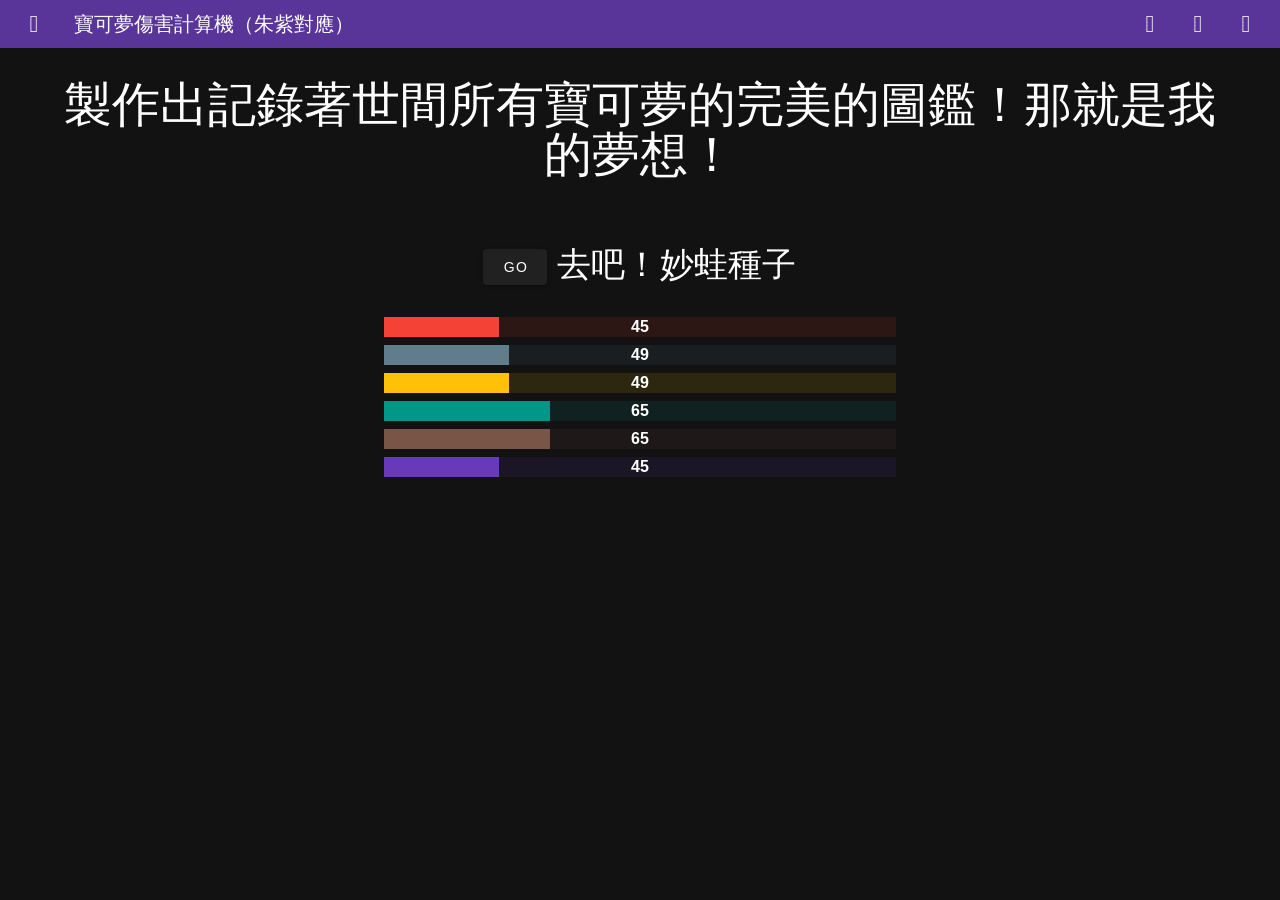
==== commit a89c6fd9: "Updates" ====
--- a/index.html
+++ b/index.html
@@ -457,6 +457,7 @@
 <style>.v-btn-group{background:transparent;border-color:rgba(var(--v-border-color),var(--v-border-opacity));border-radius:4px;border-style:solid;border-width:0;box-shadow:0 0 0 0 var(--v-shadow-key-umbra-opacity,rgba(0,0,0,.2)),0 0 0 0 var(--v-shadow-key-penumbra-opacity,rgba(0,0,0,.14)),0 0 0 0 var(--v-shadow-key-penumbra-opacity,rgba(0,0,0,.12));color:rgba(var(--v-theme-on-surface),var(--v-high-emphasis-opacity));display:inline-flex;flex-wrap:nowrap;max-width:100%;min-width:0;overflow:hidden;vertical-align:middle}.v-btn-group--border{border-width:thin;box-shadow:none}.v-btn-group--density-default.v-btn-group{height:48px}.v-btn-group--density-comfortable.v-btn-group{height:40px}.v-btn-group--density-compact.v-btn-group{height:36px}.v-btn-group .v-btn{border-color:inherit;border-radius:0}.v-btn-group .v-btn:not(:last-child){border-inline-end:none}.v-btn-group .v-btn:not(:first-child){border-inline-start:none}.v-btn-group .v-btn:first-child{border-end-start-radius:inherit;border-start-start-radius:inherit}.v-btn-group .v-btn:last-child{border-end-end-radius:inherit;border-start-end-radius:inherit}.v-btn-group--divided .v-btn:not(:last-child){border-inline-end-color:rgba(var(--v-border-color),var(--v-border-opacity));border-inline-end-style:solid;border-inline-end-width:thin}.v-btn-group--tile{border-radius:0}</style>
 <style>.v-icon{--v-icon-size-multiplier:1;align-items:center;display:inline-flex;font-feature-settings:"liga";height:1em;justify-content:center;letter-spacing:normal;line-height:1;min-width:1em;position:relative;text-align:center;text-indent:0;-webkit-user-select:none;-moz-user-select:none;user-select:none;vertical-align:middle;width:1em}.v-icon--clickable{cursor:pointer}.v-icon--size-x-small{font-size:calc(var(--v-icon-size-multiplier)*1em)}.v-icon--size-small{font-size:calc(var(--v-icon-size-multiplier)*1.25em)}.v-icon--size-default{font-size:calc(var(--v-icon-size-multiplier)*1.5em)}.v-icon--size-large{font-size:calc(var(--v-icon-size-multiplier)*1.75em)}.v-icon--size-x-large{font-size:calc(var(--v-icon-size-multiplier)*2em)}.v-icon__svg{fill:currentColor;height:100%;width:100%}.v-icon--start{margin-inline-end:8px}.v-icon--end{margin-inline-start:8px}</style>
 <style>.v-progress-circular{align-items:center;display:inline-flex;justify-content:center;position:relative;vertical-align:middle}.v-progress-circular>svg{bottom:0;height:100%;left:0;margin:auto;position:absolute;right:0;top:0;width:100%;z-index:0}.v-progress-circular__content{align-items:center;display:flex;justify-content:center}.v-progress-circular__underlay{color:rgba(var(--v-border-color),var(--v-border-opacity));stroke:currentColor;z-index:1}.v-progress-circular__overlay{stroke:currentColor;transition:all .2s ease-in-out,stroke-width 0s;z-index:2}.v-progress-circular--size-x-small{height:16px;width:16px}.v-progress-circular--size-small{height:24px;width:24px}.v-progress-circular--size-default{height:32px;width:32px}.v-progress-circular--size-large{height:48px;width:48px}.v-progress-circular--size-x-large{height:64px;width:64px}.v-progress-circular--indeterminate>svg{animation:progress-circular-rotate 1.4s linear infinite;transform-origin:center center;transition:all .2s ease-in-out}.v-progress-circular--indeterminate .v-progress-circular__overlay{animation:progress-circular-dash 1.4s ease-in-out infinite,progress-circular-rotate 1.4s linear infinite;stroke-dasharray:25,200;stroke-dashoffset:0;stroke-linecap:round;transform:rotate(-90deg);transform-origin:center center}.v-progress-circular--disable-shrink>svg{animation-duration:.7s}.v-progress-circular--disable-shrink .v-progress-circular__overlay{animation:none}.v-progress-circular--indeterminate:not(.v-progress-circular--visible) .v-progress-circular__overlay,.v-progress-circular--indeterminate:not(.v-progress-circular--visible)>svg{animation-play-state:paused!important}@keyframes progress-circular-dash{0%{stroke-dasharray:1,200;stroke-dashoffset:0px}50%{stroke-dasharray:100,200;stroke-dashoffset:-15px}to{stroke-dasharray:100,200;stroke-dashoffset:-124px}}@keyframes progress-circular-rotate{to{transform:rotate(270deg)}}</style>
+<style>.v-progress-linear{background:transparent;overflow:hidden;position:relative;transition:.2s cubic-bezier(.4,0,.2,1);width:100%}.v-progress-linear__background{background:currentColor;bottom:0;left:0;opacity:var(--v-border-opacity);position:absolute;top:0;transition-property:width,left,right;transition:inherit}.v-progress-linear__content{align-items:center;display:flex;height:100%;justify-content:center;left:0;pointer-events:none;position:absolute;top:0;width:100%}.v-progress-linear__determinate,.v-progress-linear__indeterminate{background:currentColor}.v-progress-linear__determinate{height:inherit;left:0;position:absolute;transition:inherit;transition-property:width,left,right}.v-progress-linear__indeterminate .long,.v-progress-linear__indeterminate .short{animation-duration:2.2s;animation-iteration-count:infinite;animation-play-state:paused;bottom:0;height:inherit;left:0;position:absolute;right:auto;top:0;width:auto;will-change:left,right}.v-progress-linear__indeterminate .long{animation-name:indeterminate-ltr}.v-progress-linear__indeterminate .short{animation-name:indeterminate-short-ltr}.v-progress-linear__stream{animation:stream .25s linear infinite;animation-play-state:paused;bottom:0;left:auto;opacity:.3;pointer-events:none;position:absolute;transition:inherit;transition-property:width,left,right}.v-progress-linear--reverse .v-progress-linear__background,.v-progress-linear--reverse .v-progress-linear__content,.v-progress-linear--reverse .v-progress-linear__determinate,.v-progress-linear--reverse .v-progress-linear__indeterminate .long,.v-progress-linear--reverse .v-progress-linear__indeterminate .short{left:auto;right:0}.v-progress-linear--reverse .v-progress-linear__indeterminate .long{animation-name:indeterminate-rtl}.v-progress-linear--reverse .v-progress-linear__indeterminate .short{animation-name:indeterminate-short-rtl}.v-progress-linear--reverse .v-progress-linear__stream{right:auto}.v-progress-linear--absolute,.v-progress-linear--fixed{left:0;z-index:1}.v-progress-linear--absolute{position:absolute}.v-progress-linear--fixed{position:fixed}.v-progress-linear--rounded{border-radius:9999px}.v-progress-linear--rounded.v-progress-linear--rounded-bar .v-progress-linear__determinate,.v-progress-linear--rounded.v-progress-linear--rounded-bar .v-progress-linear__indeterminate{border-radius:inherit}.v-progress-linear--striped .v-progress-linear__determinate{animation:progress-linear-stripes 1s linear infinite;background-image:linear-gradient(135deg,hsla(0,0%,100%,.25) 25%,transparent 0,transparent 50%,hsla(0,0%,100%,.25) 0,hsla(0,0%,100%,.25) 75%,transparent 0,transparent);background-repeat:repeat;background-size:var(--v-progress-linear-height)}.v-progress-linear--active .v-progress-linear__indeterminate .long,.v-progress-linear--active .v-progress-linear__indeterminate .short,.v-progress-linear--active .v-progress-linear__stream{animation-play-state:running}.v-progress-linear--rounded-bar .v-progress-linear__determinate,.v-progress-linear--rounded-bar .v-progress-linear__indeterminate,.v-progress-linear--rounded-bar .v-progress-linear__stream+.v-progress-linear__background{border-radius:9999px}.v-progress-linear--rounded-bar .v-progress-linear__determinate{border-end-start-radius:0;border-start-start-radius:0}@keyframes indeterminate-ltr{0%{left:-90%;right:100%}60%{left:-90%;right:100%}to{left:100%;right:-35%}}@keyframes indeterminate-rtl{0%{left:100%;right:-90%}60%{left:100%;right:-90%}to{left:-35%;right:100%}}@keyframes indeterminate-short-ltr{0%{left:-200%;right:100%}60%{left:107%;right:-8%}to{left:107%;right:-8%}}@keyframes indeterminate-short-rtl{0%{left:100%;right:-200%}60%{left:-8%;right:107%}to{left:-8%;right:107%}}@keyframes stream{to{transform:translateX(var(--v-progress-linear-stream-to))}}@keyframes progress-linear-stripes{0%{background-position-x:var(--v-progress-linear-height)}}</style>
 <style>.v-ripple__container{border-radius:inherit;contain:strict;height:100%;width:100%;z-index:0}.v-ripple__animation,.v-ripple__container{color:inherit;left:0;overflow:hidden;pointer-events:none;position:absolute;top:0}.v-ripple__animation{background:currentColor;border-radius:50%;opacity:0;will-change:transform,opacity}.v-ripple__animation--enter{opacity:0;transition:none}.v-ripple__animation--in{opacity:calc(var(--v-theme-overlay-multiplier)*.25);transition:transform .25s cubic-bezier(0,0,.2,1),opacity .1s cubic-bezier(0,0,.2,1)}.v-ripple__animation--out{opacity:0;transition:opacity .3s cubic-bezier(0,0,.2,1)}</style>
 <style>.v-container{margin-left:auto;margin-right:auto;padding:16px;width:100%}@media (min-width:960px){.v-container{max-width:900px}}@media (min-width:1280px){.v-container{max-width:1200px}}@media (min-width:1920px){.v-container{max-width:1800px}}@media (min-width:2560px){.v-container{max-width:2400px}}.v-container--fluid{max-width:100%}.v-container.fill-height{align-items:center;display:flex;flex-wrap:wrap}.v-row{display:flex;flex:1 1 auto;flex-wrap:wrap;margin:-12px}.v-row+.v-row{margin-top:12px}.v-row+.v-row--dense{margin-top:4px}.v-row--dense{margin:-4px}.v-row--dense>.v-col,.v-row--dense>[class*=v-col-]{padding:4px}.v-row.v-row--no-gutters{margin:0}.v-row.v-row--no-gutters>.v-col,.v-row.v-row--no-gutters>[class*=v-col-]{padding:0}.v-spacer{flex-grow:1}.v-col,.v-col-1,.v-col-10,.v-col-11,.v-col-12,.v-col-2,.v-col-3,.v-col-4,.v-col-5,.v-col-6,.v-col-7,.v-col-8,.v-col-9,.v-col-auto,.v-col-lg,.v-col-lg-1,.v-col-lg-10,.v-col-lg-11,.v-col-lg-12,.v-col-lg-2,.v-col-lg-3,.v-col-lg-4,.v-col-lg-5,.v-col-lg-6,.v-col-lg-7,.v-col-lg-8,.v-col-lg-9,.v-col-lg-auto,.v-col-md,.v-col-md-1,.v-col-md-10,.v-col-md-11,.v-col-md-12,.v-col-md-2,.v-col-md-3,.v-col-md-4,.v-col-md-5,.v-col-md-6,.v-col-md-7,.v-col-md-8,.v-col-md-9,.v-col-md-auto,.v-col-sm,.v-col-sm-1,.v-col-sm-10,.v-col-sm-11,.v-col-sm-12,.v-col-sm-2,.v-col-sm-3,.v-col-sm-4,.v-col-sm-5,.v-col-sm-6,.v-col-sm-7,.v-col-sm-8,.v-col-sm-9,.v-col-sm-auto,.v-col-xl,.v-col-xl-1,.v-col-xl-10,.v-col-xl-11,.v-col-xl-12,.v-col-xl-2,.v-col-xl-3,.v-col-xl-4,.v-col-xl-5,.v-col-xl-6,.v-col-xl-7,.v-col-xl-8,.v-col-xl-9,.v-col-xl-auto,.v-col-xxl,.v-col-xxl-1,.v-col-xxl-10,.v-col-xxl-11,.v-col-xxl-12,.v-col-xxl-2,.v-col-xxl-3,.v-col-xxl-4,.v-col-xxl-5,.v-col-xxl-6,.v-col-xxl-7,.v-col-xxl-8,.v-col-xxl-9,.v-col-xxl-auto{padding:12px;width:100%}.v-col{flex-basis:0;flex-grow:1;max-width:100%}.v-col-auto{flex:0 0 auto;max-width:100%;width:auto}.v-col-1{flex:0 0 8.3333333333%;max-width:8.3333333333%}.v-col-2{flex:0 0 16.6666666667%;max-width:16.6666666667%}.v-col-3{flex:0 0 25%;max-width:25%}.v-col-4{flex:0 0 33.3333333333%;max-width:33.3333333333%}.v-col-5{flex:0 0 41.6666666667%;max-width:41.6666666667%}.v-col-6{flex:0 0 50%;max-width:50%}.v-col-7{flex:0 0 58.3333333333%;max-width:58.3333333333%}.v-col-8{flex:0 0 66.6666666667%;max-width:66.6666666667%}.v-col-9{flex:0 0 75%;max-width:75%}.v-col-10{flex:0 0 83.3333333333%;max-width:83.3333333333%}.v-col-11{flex:0 0 91.6666666667%;max-width:91.6666666667%}.v-col-12{flex:0 0 100%;max-width:100%}.offset-1{margin-inline-start:8.3333333333%}.offset-2{margin-inline-start:16.6666666667%}.offset-3{margin-inline-start:25%}.offset-4{margin-inline-start:33.3333333333%}.offset-5{margin-inline-start:41.6666666667%}.offset-6{margin-inline-start:50%}.offset-7{margin-inline-start:58.3333333333%}.offset-8{margin-inline-start:66.6666666667%}.offset-9{margin-inline-start:75%}.offset-10{margin-inline-start:83.3333333333%}.offset-11{margin-inline-start:91.6666666667%}@media (min-width:600px){.v-col-sm{flex-basis:0;flex-grow:1;max-width:100%}.v-col-sm-auto{flex:0 0 auto;max-width:100%;width:auto}.v-col-sm-1{flex:0 0 8.3333333333%;max-width:8.3333333333%}.v-col-sm-2{flex:0 0 16.6666666667%;max-width:16.6666666667%}.v-col-sm-3{flex:0 0 25%;max-width:25%}.v-col-sm-4{flex:0 0 33.3333333333%;max-width:33.3333333333%}.v-col-sm-5{flex:0 0 41.6666666667%;max-width:41.6666666667%}.v-col-sm-6{flex:0 0 50%;max-width:50%}.v-col-sm-7{flex:0 0 58.3333333333%;max-width:58.3333333333%}.v-col-sm-8{flex:0 0 66.6666666667%;max-width:66.6666666667%}.v-col-sm-9{flex:0 0 75%;max-width:75%}.v-col-sm-10{flex:0 0 83.3333333333%;max-width:83.3333333333%}.v-col-sm-11{flex:0 0 91.6666666667%;max-width:91.6666666667%}.v-col-sm-12{flex:0 0 100%;max-width:100%}.offset-sm-0{margin-inline-start:0}.offset-sm-1{margin-inline-start:8.3333333333%}.offset-sm-2{margin-inline-start:16.6666666667%}.offset-sm-3{margin-inline-start:25%}.offset-sm-4{margin-inline-start:33.3333333333%}.offset-sm-5{margin-inline-start:41.6666666667%}.offset-sm-6{margin-inline-start:50%}.offset-sm-7{margin-inline-start:58.3333333333%}.offset-sm-8{margin-inline-start:66.6666666667%}.offset-sm-9{margin-inline-start:75%}.offset-sm-10{margin-inline-start:83.3333333333%}.offset-sm-11{margin-inline-start:91.6666666667%}}@media (min-width:960px){.v-col-md{flex-basis:0;flex-grow:1;max-width:100%}.v-col-md-auto{flex:0 0 auto;max-width:100%;width:auto}.v-col-md-1{flex:0 0 8.3333333333%;max-width:8.3333333333%}.v-col-md-2{flex:0 0 16.6666666667%;max-width:16.6666666667%}.v-col-md-3{flex:0 0 25%;max-width:25%}.v-col-md-4{flex:0 0 33.3333333333%;max-width:33.3333333333%}.v-col-md-5{flex:0 0 41.6666666667%;max-width:41.6666666667%}.v-col-md-6{flex:0 0 50%;max-width:50%}.v-col-md-7{flex:0 0 58.3333333333%;max-width:58.3333333333%}.v-col-md-8{flex:0 0 66.6666666667%;max-width:66.6666666667%}.v-col-md-9{flex:0 0 75%;max-width:75%}.v-col-md-10{flex:0 0 83.3333333333%;max-width:83.3333333333%}.v-col-md-11{flex:0 0 91.6666666667%;max-width:91.6666666667%}.v-col-md-12{flex:0 0 100%;max-width:100%}.offset-md-0{margin-inline-start:0}.offset-md-1{margin-inline-start:8.3333333333%}.offset-md-2{margin-inline-start:16.6666666667%}.offset-md-3{margin-inline-start:25%}.offset-md-4{margin-inline-start:33.3333333333%}.offset-md-5{margin-inline-start:41.6666666667%}.offset-md-6{margin-inline-start:50%}.offset-md-7{margin-inline-start:58.3333333333%}.offset-md-8{margin-inline-start:66.6666666667%}.offset-md-9{margin-inline-start:75%}.offset-md-10{margin-inline-start:83.3333333333%}.offset-md-11{margin-inline-start:91.6666666667%}}@media (min-width:1280px){.v-col-lg{flex-basis:0;flex-grow:1;max-width:100%}.v-col-lg-auto{flex:0 0 auto;max-width:100%;width:auto}.v-col-lg-1{flex:0 0 8.3333333333%;max-width:8.3333333333%}.v-col-lg-2{flex:0 0 16.6666666667%;max-width:16.6666666667%}.v-col-lg-3{flex:0 0 25%;max-width:25%}.v-col-lg-4{flex:0 0 33.3333333333%;max-width:33.3333333333%}.v-col-lg-5{flex:0 0 41.6666666667%;max-width:41.6666666667%}.v-col-lg-6{flex:0 0 50%;max-width:50%}.v-col-lg-7{flex:0 0 58.3333333333%;max-width:58.3333333333%}.v-col-lg-8{flex:0 0 66.6666666667%;max-width:66.6666666667%}.v-col-lg-9{flex:0 0 75%;max-width:75%}.v-col-lg-10{flex:0 0 83.3333333333%;max-width:83.3333333333%}.v-col-lg-11{flex:0 0 91.6666666667%;max-width:91.6666666667%}.v-col-lg-12{flex:0 0 100%;max-width:100%}.offset-lg-0{margin-inline-start:0}.offset-lg-1{margin-inline-start:8.3333333333%}.offset-lg-2{margin-inline-start:16.6666666667%}.offset-lg-3{margin-inline-start:25%}.offset-lg-4{margin-inline-start:33.3333333333%}.offset-lg-5{margin-inline-start:41.6666666667%}.offset-lg-6{margin-inline-start:50%}.offset-lg-7{margin-inline-start:58.3333333333%}.offset-lg-8{margin-inline-start:66.6666666667%}.offset-lg-9{margin-inline-start:75%}.offset-lg-10{margin-inline-start:83.3333333333%}.offset-lg-11{margin-inline-start:91.6666666667%}}@media (min-width:1920px){.v-col-xl{flex-basis:0;flex-grow:1;max-width:100%}.v-col-xl-auto{flex:0 0 auto;max-width:100%;width:auto}.v-col-xl-1{flex:0 0 8.3333333333%;max-width:8.3333333333%}.v-col-xl-2{flex:0 0 16.6666666667%;max-width:16.6666666667%}.v-col-xl-3{flex:0 0 25%;max-width:25%}.v-col-xl-4{flex:0 0 33.3333333333%;max-width:33.3333333333%}.v-col-xl-5{flex:0 0 41.6666666667%;max-width:41.6666666667%}.v-col-xl-6{flex:0 0 50%;max-width:50%}.v-col-xl-7{flex:0 0 58.3333333333%;max-width:58.3333333333%}.v-col-xl-8{flex:0 0 66.6666666667%;max-width:66.6666666667%}.v-col-xl-9{flex:0 0 75%;max-width:75%}.v-col-xl-10{flex:0 0 83.3333333333%;max-width:83.3333333333%}.v-col-xl-11{flex:0 0 91.6666666667%;max-width:91.6666666667%}.v-col-xl-12{flex:0 0 100%;max-width:100%}.offset-xl-0{margin-inline-start:0}.offset-xl-1{margin-inline-start:8.3333333333%}.offset-xl-2{margin-inline-start:16.6666666667%}.offset-xl-3{margin-inline-start:25%}.offset-xl-4{margin-inline-start:33.3333333333%}.offset-xl-5{margin-inline-start:41.6666666667%}.offset-xl-6{margin-inline-start:50%}.offset-xl-7{margin-inline-start:58.3333333333%}.offset-xl-8{margin-inline-start:66.6666666667%}.offset-xl-9{margin-inline-start:75%}.offset-xl-10{margin-inline-start:83.3333333333%}.offset-xl-11{margin-inline-start:91.6666666667%}}@media (min-width:2560px){.v-col-xxl{flex-basis:0;flex-grow:1;max-width:100%}.v-col-xxl-auto{flex:0 0 auto;max-width:100%;width:auto}.v-col-xxl-1{flex:0 0 8.3333333333%;max-width:8.3333333333%}.v-col-xxl-2{flex:0 0 16.6666666667%;max-width:16.6666666667%}.v-col-xxl-3{flex:0 0 25%;max-width:25%}.v-col-xxl-4{flex:0 0 33.3333333333%;max-width:33.3333333333%}.v-col-xxl-5{flex:0 0 41.6666666667%;max-width:41.6666666667%}.v-col-xxl-6{flex:0 0 50%;max-width:50%}.v-col-xxl-7{flex:0 0 58.3333333333%;max-width:58.3333333333%}.v-col-xxl-8{flex:0 0 66.6666666667%;max-width:66.6666666667%}.v-col-xxl-9{flex:0 0 75%;max-width:75%}.v-col-xxl-10{flex:0 0 83.3333333333%;max-width:83.3333333333%}.v-col-xxl-11{flex:0 0 91.6666666667%;max-width:91.6666666667%}.v-col-xxl-12{flex:0 0 100%;max-width:100%}.offset-xxl-0{margin-inline-start:0}.offset-xxl-1{margin-inline-start:8.3333333333%}.offset-xxl-2{margin-inline-start:16.6666666667%}.offset-xxl-3{margin-inline-start:25%}.offset-xxl-4{margin-inline-start:33.3333333333%}.offset-xxl-5{margin-inline-start:41.6666666667%}.offset-xxl-6{margin-inline-start:50%}.offset-xxl-7{margin-inline-start:58.3333333333%}.offset-xxl-8{margin-inline-start:66.6666666667%}.offset-xxl-9{margin-inline-start:75%}.offset-xxl-10{margin-inline-start:83.3333333333%}.offset-xxl-11{margin-inline-start:91.6666666667%}}</style>
 <style>.v-list{background:rgba(var(--v-theme-surface));border-color:rgba(var(--v-border-color),var(--v-border-opacity));border-radius:0;border-style:solid;border-width:0;box-shadow:0 0 0 0 var(--v-shadow-key-umbra-opacity,rgba(0,0,0,.2)),0 0 0 0 var(--v-shadow-key-penumbra-opacity,rgba(0,0,0,.14)),0 0 0 0 var(--v-shadow-key-penumbra-opacity,rgba(0,0,0,.12));color:rgba(var(--v-theme-on-surface),var(--v-high-emphasis-opacity));outline:none;overflow:auto;padding:8px 0;position:relative}.v-list--border{border-width:thin;box-shadow:none}.v-list--disabled{pointer-events:none;-webkit-user-select:none;-moz-user-select:none;user-select:none}.v-list--nav{padding-inline:8px}.v-list--rounded{border-radius:4px}.v-list--subheader{padding-top:0}.v-list-img{border-radius:inherit;display:flex;height:100%;left:0;overflow:hidden;position:absolute;top:0;width:100%;z-index:-1}.v-list-subheader{align-items:center;background:inherit;color:rgba(var(--v-theme-on-surface),var(--v-medium-emphasis-opacity));display:flex;font-size:.875rem;font-weight:400;line-height:1.375rem;min-height:40px;padding-inline-end:16px;transition:min-height .2s cubic-bezier(.4,0,.2,1)}.v-list-subheader__text{overflow:hidden;text-overflow:ellipsis;white-space:nowrap}.v-list--density-default .v-list-subheader{min-height:40px;padding-inline-start:calc(16px + var(--indent-padding))!important}.v-list--density-comfortable .v-list-subheader{min-height:36px;padding-inline-start:calc(16px + var(--indent-padding))!important}.v-list--density-compact .v-list-subheader{min-height:32px;padding-inline-start:calc(16px + var(--indent-padding))!important}.v-list-subheader--inset{--indent-padding:56px}.v-list--nav .v-list-subheader{font-size:.75rem}.v-list-subheader--sticky{background:inherit;left:0;position:sticky;top:0;z-index:1}.v-list__overlay{background-color:currentColor;border-radius:inherit;bottom:0;left:0;opacity:0;pointer-events:none;position:absolute;right:0;top:0;transition:opacity .2s ease-in-out}</style>
@@ -475,12 +476,12 @@
  */html{box-sizing:border-box;overflow-y:scroll;-webkit-text-size-adjust:100%;-moz-tab-size:4;-o-tab-size:4;tab-size:4;word-break:normal}*,:after,:before{background-repeat:no-repeat;box-sizing:inherit}:after,:before{text-decoration:inherit;vertical-align:inherit}*{margin:0;padding:0}hr{height:0;overflow:visible}details,main{display:block}summary{display:list-item}small{font-size:80%}[hidden]{display:none}abbr[title]{border-bottom:none;text-decoration:underline;-webkit-text-decoration:underline dotted;text-decoration:underline dotted}a{background-color:transparent}a:active,a:hover{outline-width:0}code,kbd,pre,samp{font-family:monospace,monospace}pre{font-size:1em}b,strong{font-weight:bolder}sub,sup{font-size:75%;line-height:0;position:relative;vertical-align:baseline}sub{bottom:-.25em}sup{top:-.5em}input{border-radius:0}[disabled]{cursor:default}[type=number]::-webkit-inner-spin-button,[type=number]::-webkit-outer-spin-button{height:auto}[type=search]{-webkit-appearance:textfield;outline-offset:-2px}[type=search]::-webkit-search-cancel-button,[type=search]::-webkit-search-decoration{-webkit-appearance:none}textarea{overflow:auto;resize:vertical}button,input,optgroup,select,textarea{font:inherit}optgroup{font-weight:700}button{overflow:visible}button,select{text-transform:none}[role=button],[type=button],[type=reset],[type=submit],button{color:inherit;cursor:pointer}[type=button]::-moz-focus-inner,[type=reset]::-moz-focus-inner,[type=submit]::-moz-focus-inner,button::-moz-focus-inner{border-style:none;padding:0}[type=button]::-moz-focus-inner,[type=reset]::-moz-focus-inner,[type=submit]::-moz-focus-inner,button:-moz-focusring{outline:1px dotted ButtonText}[type=reset],[type=submit],button,html [type=button]{-webkit-appearance:button}button,input,select,textarea{background-color:transparent;border-style:none}select{-moz-appearance:none;-webkit-appearance:none}select::-ms-expand{display:none}select::-ms-value{color:currentColor}legend{border:0;color:inherit;display:table;max-width:100%;white-space:normal}::-webkit-file-upload-button{-webkit-appearance:button;color:inherit;font:inherit}::-ms-clear,::-ms-reveal{display:none}img{border-style:none}progress{vertical-align:baseline}@media screen{[hidden~=screen]{display:inherit}[hidden~=screen]:not(:active):not(:focus):not(:target){position:absolute!important;clip:rect(0 0 0 0)!important}}[aria-busy=true]{cursor:progress}[aria-controls]{cursor:pointer}[aria-disabled=true]{cursor:default}.dialog-bottom-transition-enter-active,.dialog-top-transition-enter-active,.dialog-transition-enter-active{transition-duration:225ms!important;transition-timing-function:cubic-bezier(0,0,.2,1)!important}.dialog-bottom-transition-leave-active,.dialog-top-transition-leave-active,.dialog-transition-leave-active{transition-duration:125ms!important;transition-timing-function:cubic-bezier(.4,0,1,1)!important}.dialog-bottom-transition-enter-active,.dialog-bottom-transition-leave-active,.dialog-top-transition-enter-active,.dialog-top-transition-leave-active,.dialog-transition-enter-active,.dialog-transition-leave-active{pointer-events:none;transition-property:transform,opacity!important}.dialog-transition-enter-from,.dialog-transition-leave-to{opacity:0;transform:scale(.9)}.dialog-transition-enter-to,.dialog-transition-leave-from{opacity:1}.dialog-bottom-transition-enter-from,.dialog-bottom-transition-leave-to{transform:translateY(calc(50vh + 50%))}.dialog-top-transition-enter-from,.dialog-top-transition-leave-to{transform:translateY(calc(-50vh - 50%))}.picker-reverse-transition-enter-active,.picker-reverse-transition-leave-active,.picker-transition-enter-active,.picker-transition-leave-active{transition-duration:.3s!important;transition-timing-function:cubic-bezier(.4,0,.2,1)!important}.picker-reverse-transition-move,.picker-transition-move{transition-duration:.5s!important;transition-property:transform!important;transition-timing-function:cubic-bezier(.4,0,.2,1)!important}.picker-reverse-transition-enter-from,.picker-reverse-transition-leave-to,.picker-transition-enter-from,.picker-transition-leave-to{opacity:0}.picker-reverse-transition-leave-active,.picker-reverse-transition-leave-from,.picker-reverse-transition-leave-to,.picker-transition-leave-active,.picker-transition-leave-from,.picker-transition-leave-to{position:absolute!important}.picker-reverse-transition-enter-active,.picker-reverse-transition-leave-active,.picker-transition-enter-active,.picker-transition-leave-active{transition-property:transform,opacity!important}.picker-transition-enter-active,.picker-transition-leave-active{transition-duration:.3s!important;transition-timing-function:cubic-bezier(.4,0,.2,1)!important}.picker-transition-move{transition-duration:.5s!important;transition-property:transform!important;transition-timing-function:cubic-bezier(.4,0,.2,1)!important}.picker-transition-enter-from{transform:translateY(100%)}.picker-transition-leave-to{transform:translateY(-100%)}.picker-reverse-transition-enter-active,.picker-reverse-transition-leave-active{transition-duration:.3s!important;transition-timing-function:cubic-bezier(.4,0,.2,1)!important}.picker-reverse-transition-move{transition-duration:.5s!important;transition-property:transform!important;transition-timing-function:cubic-bezier(.4,0,.2,1)!important}.picker-reverse-transition-enter-from{transform:translateY(-100%)}.picker-reverse-transition-leave-to{transform:translateY(100%)}.expand-transition-enter-active,.expand-transition-leave-active{transition-duration:.3s!important;transition-timing-function:cubic-bezier(.4,0,.2,1)!important}.expand-transition-move{transition-duration:.5s!important;transition-property:transform!important;transition-timing-function:cubic-bezier(.4,0,.2,1)!important}.expand-transition-enter-active,.expand-transition-leave-active{transition-property:height!important}.expand-x-transition-enter-active,.expand-x-transition-leave-active{transition-duration:.3s!important;transition-timing-function:cubic-bezier(.4,0,.2,1)!important}.expand-x-transition-move{transition-duration:.5s!important;transition-property:transform!important;transition-timing-function:cubic-bezier(.4,0,.2,1)!important}.expand-x-transition-enter-active,.expand-x-transition-leave-active{transition-property:width!important}.scale-transition-enter-active,.scale-transition-leave-active{transition-duration:.3s!important;transition-timing-function:cubic-bezier(.4,0,.2,1)!important}.scale-transition-move{transition-duration:.5s!important;transition-property:transform!important;transition-timing-function:cubic-bezier(.4,0,.2,1)!important}.scale-transition-leave-to{opacity:0}.scale-transition-leave-active{transition-duration:.1s!important}.scale-transition-enter-from{opacity:0;transform:scale(0)}.scale-transition-enter-active,.scale-transition-leave-active{transition-property:transform,opacity!important}.scale-rotate-transition-enter-active,.scale-rotate-transition-leave-active{transition-duration:.3s!important;transition-timing-function:cubic-bezier(.4,0,.2,1)!important}.scale-rotate-transition-move{transition-duration:.5s!important;transition-property:transform!important;transition-timing-function:cubic-bezier(.4,0,.2,1)!important}.scale-rotate-transition-leave-to{opacity:0}.scale-rotate-transition-leave-active{transition-duration:.1s!important}.scale-rotate-transition-enter-from{opacity:0;transform:scale(0) rotate(-45deg)}.scale-rotate-transition-enter-active,.scale-rotate-transition-leave-active{transition-property:transform,opacity!important}.scale-rotate-reverse-transition-enter-active,.scale-rotate-reverse-transition-leave-active{transition-duration:.3s!important;transition-timing-function:cubic-bezier(.4,0,.2,1)!important}.scale-rotate-reverse-transition-move{transition-duration:.5s!important;transition-property:transform!important;transition-timing-function:cubic-bezier(.4,0,.2,1)!important}.scale-rotate-reverse-transition-leave-to{opacity:0}.scale-rotate-reverse-transition-leave-active{transition-duration:.1s!important}.scale-rotate-reverse-transition-enter-from{opacity:0;transform:scale(0) rotate(45deg)}.scale-rotate-reverse-transition-enter-active,.scale-rotate-reverse-transition-leave-active{transition-property:transform,opacity!important}.message-transition-enter-active,.message-transition-leave-active{transition-duration:.3s!important;transition-timing-function:cubic-bezier(.4,0,.2,1)!important}.message-transition-move{transition-duration:.5s!important;transition-property:transform!important;transition-timing-function:cubic-bezier(.4,0,.2,1)!important}.message-transition-enter-from,.message-transition-leave-to{opacity:0;transform:translateY(-15px)}.message-transition-leave-active,.message-transition-leave-from{position:absolute}.message-transition-enter-active,.message-transition-leave-active{transition-property:transform,opacity!important}.slide-y-transition-enter-active,.slide-y-transition-leave-active{transition-duration:.3s!important;transition-timing-function:cubic-bezier(.4,0,.2,1)!important}.slide-y-transition-move{transition-duration:.5s!important;transition-property:transform!important;transition-timing-function:cubic-bezier(.4,0,.2,1)!important}.slide-y-transition-enter-from,.slide-y-transition-leave-to{opacity:0;transform:translateY(-15px)}.slide-y-transition-enter-active,.slide-y-transition-leave-active{transition-property:transform,opacity!important}.slide-y-reverse-transition-enter-active,.slide-y-reverse-transition-leave-active{transition-duration:.3s!important;transition-timing-function:cubic-bezier(.4,0,.2,1)!important}.slide-y-reverse-transition-move{transition-duration:.5s!important;transition-property:transform!important;transition-timing-function:cubic-bezier(.4,0,.2,1)!important}.slide-y-reverse-transition-enter-from,.slide-y-reverse-transition-leave-to{opacity:0;transform:translateY(15px)}.slide-y-reverse-transition-enter-active,.slide-y-reverse-transition-leave-active{transition-property:transform,opacity!important}.scroll-y-transition-enter-active,.scroll-y-transition-leave-active{transition-duration:.3s!important;transition-timing-function:cubic-bezier(.4,0,.2,1)!important}.scroll-y-transition-move{transition-duration:.5s!important;transition-property:transform!important;transition-timing-function:cubic-bezier(.4,0,.2,1)!important}.scroll-y-transition-enter-from,.scroll-y-transition-leave-to{opacity:0}.scroll-y-transition-enter-from{transform:translateY(-15px)}.scroll-y-transition-leave-to{transform:translateY(15px)}.scroll-y-transition-enter-active,.scroll-y-transition-leave-active{transition-property:transform,opacity!important}.scroll-y-reverse-transition-enter-active,.scroll-y-reverse-transition-leave-active{transition-duration:.3s!important;transition-timing-function:cubic-bezier(.4,0,.2,1)!important}.scroll-y-reverse-transition-move{transition-duration:.5s!important;transition-property:transform!important;transition-timing-function:cubic-bezier(.4,0,.2,1)!important}.scroll-y-reverse-transition-enter-from,.scroll-y-reverse-transition-leave-to{opacity:0}.scroll-y-reverse-transition-enter-from{transform:translateY(15px)}.scroll-y-reverse-transition-leave-to{transform:translateY(-15px)}.scroll-y-reverse-transition-enter-active,.scroll-y-reverse-transition-leave-active{transition-property:transform,opacity!important}.scroll-x-transition-enter-active,.scroll-x-transition-leave-active{transition-duration:.3s!important;transition-timing-function:cubic-bezier(.4,0,.2,1)!important}.scroll-x-transition-move{transition-duration:.5s!important;transition-property:transform!important;transition-timing-function:cubic-bezier(.4,0,.2,1)!important}.scroll-x-transition-enter-from,.scroll-x-transition-leave-to{opacity:0}.scroll-x-transition-enter-from{transform:translateX(-15px)}.scroll-x-transition-leave-to{transform:translateX(15px)}.scroll-x-transition-enter-active,.scroll-x-transition-leave-active{transition-property:transform,opacity!important}.scroll-x-reverse-transition-enter-active,.scroll-x-reverse-transition-leave-active{transition-duration:.3s!important;transition-timing-function:cubic-bezier(.4,0,.2,1)!important}.scroll-x-reverse-transition-move{transition-duration:.5s!important;transition-property:transform!important;transition-timing-function:cubic-bezier(.4,0,.2,1)!important}.scroll-x-reverse-transition-enter-from,.scroll-x-reverse-transition-leave-to{opacity:0}.scroll-x-reverse-transition-enter-from{transform:translateX(15px)}.scroll-x-reverse-transition-leave-to{transform:translateX(-15px)}.scroll-x-reverse-transition-enter-active,.scroll-x-reverse-transition-leave-active{transition-property:transform,opacity!important}.slide-x-transition-enter-active,.slide-x-transition-leave-active{transition-duration:.3s!important;transition-timing-function:cubic-bezier(.4,0,.2,1)!important}.slide-x-transition-move{transition-duration:.5s!important;transition-property:transform!important;transition-timing-function:cubic-bezier(.4,0,.2,1)!important}.slide-x-transition-enter-from,.slide-x-transition-leave-to{opacity:0;transform:translateX(-15px)}.slide-x-transition-enter-active,.slide-x-transition-leave-active{transition-property:transform,opacity!important}.slide-x-reverse-transition-enter-active,.slide-x-reverse-transition-leave-active{transition-duration:.3s!important;transition-timing-function:cubic-bezier(.4,0,.2,1)!important}.slide-x-reverse-transition-move{transition-duration:.5s!important;transition-property:transform!important;transition-timing-function:cubic-bezier(.4,0,.2,1)!important}.slide-x-reverse-transition-enter-from,.slide-x-reverse-transition-leave-to{opacity:0;transform:translateX(15px)}.slide-x-reverse-transition-enter-active,.slide-x-reverse-transition-leave-active{transition-property:transform,opacity!important}.fade-transition-enter-active,.fade-transition-leave-active{transition-duration:.3s!important;transition-timing-function:cubic-bezier(.4,0,.2,1)!important}.fade-transition-move{transition-duration:.5s!important;transition-property:transform!important;transition-timing-function:cubic-bezier(.4,0,.2,1)!important}.fade-transition-enter-from,.fade-transition-leave-to{opacity:0!important}.fade-transition-enter-active,.fade-transition-leave-active{transition-property:opacity!important}.fab-transition-enter-active,.fab-transition-leave-active{transition-duration:.3s!important;transition-timing-function:cubic-bezier(.4,0,.2,1)!important}.fab-transition-move{transition-duration:.5s!important;transition-property:transform!important;transition-timing-function:cubic-bezier(.4,0,.2,1)!important}.fab-transition-enter-from,.fab-transition-leave-to{transform:scale(0) rotate(-45deg)}.fab-transition-enter-active,.fab-transition-leave-active{transition-property:transform!important}.v-locale--is-rtl{direction:rtl}.v-locale--is-ltr{direction:ltr}.blockquote{font-size:18px;font-weight:300;padding:16px 0 16px 24px}html{font-family:Roboto,sans-serif;font-size:1rem;line-height:1.5;overflow-x:hidden;text-rendering:optimizeLegibility;-webkit-font-smoothing:antialiased;-moz-osx-font-smoothing:grayscale;-webkit-tap-highlight-color:rgba(0,0,0,0)}html.overflow-y-hidden{overflow-y:hidden!important}:root{--v-theme-overlay-multiplier:1;--v-scrollbar-offset:0px}@supports (-webkit-touch-callout:none){body{cursor:pointer}}@media only print{.hidden-print-only{display:none!important}}@media only screen{.hidden-screen-only{display:none!important}}@media (max-width:599.98px){.hidden-xs{display:none!important}}@media (min-width:600px) and (max-width:959.98px){.hidden-sm{display:none!important}}@media (min-width:960px) and (max-width:1279.98px){.hidden-md{display:none!important}}@media (min-width:1280px) and (max-width:1919.98px){.hidden-lg{display:none!important}}@media (min-width:1920px) and (max-width:2559.98px){.hidden-xl{display:none!important}}@media (min-width:2560px){.hidden-xxl{display:none!important}}@media (min-width:600px){.hidden-sm-and-up{display:none!important}}@media (min-width:960px){.hidden-md-and-up{display:none!important}}@media (min-width:1280px){.hidden-lg-and-up{display:none!important}}@media (min-width:1920px){.hidden-xl-and-up{display:none!important}}@media (max-width:959.98px){.hidden-sm-and-down{display:none!important}}@media (max-width:1279.98px){.hidden-md-and-down{display:none!important}}@media (max-width:1919.98px){.hidden-lg-and-down{display:none!important}}@media (max-width:2559.98px){.hidden-xl-and-down{display:none!important}}.elevation-24{box-shadow:0 11px 15px -7px var(--v-shadow-key-umbra-opacity,rgba(0,0,0,.2)),0 24px 38px 3px var(--v-shadow-key-penumbra-opacity,rgba(0,0,0,.14)),0 9px 46px 8px var(--v-shadow-key-penumbra-opacity,rgba(0,0,0,.12))!important}.elevation-23{box-shadow:0 11px 14px -7px var(--v-shadow-key-umbra-opacity,rgba(0,0,0,.2)),0 23px 36px 3px var(--v-shadow-key-penumbra-opacity,rgba(0,0,0,.14)),0 9px 44px 8px var(--v-shadow-key-penumbra-opacity,rgba(0,0,0,.12))!important}.elevation-22{box-shadow:0 10px 14px -6px var(--v-shadow-key-umbra-opacity,rgba(0,0,0,.2)),0 22px 35px 3px var(--v-shadow-key-penumbra-opacity,rgba(0,0,0,.14)),0 8px 42px 7px var(--v-shadow-key-penumbra-opacity,rgba(0,0,0,.12))!important}.elevation-21{box-shadow:0 10px 13px -6px var(--v-shadow-key-umbra-opacity,rgba(0,0,0,.2)),0 21px 33px 3px var(--v-shadow-key-penumbra-opacity,rgba(0,0,0,.14)),0 8px 40px 7px var(--v-shadow-key-penumbra-opacity,rgba(0,0,0,.12))!important}.elevation-20{box-shadow:0 10px 13px -6px var(--v-shadow-key-umbra-opacity,rgba(0,0,0,.2)),0 20px 31px 3px var(--v-shadow-key-penumbra-opacity,rgba(0,0,0,.14)),0 8px 38px 7px var(--v-shadow-key-penumbra-opacity,rgba(0,0,0,.12))!important}.elevation-19{box-shadow:0 9px 12px -6px var(--v-shadow-key-umbra-opacity,rgba(0,0,0,.2)),0 19px 29px 2px var(--v-shadow-key-penumbra-opacity,rgba(0,0,0,.14)),0 7px 36px 6px var(--v-shadow-key-penumbra-opacity,rgba(0,0,0,.12))!important}.elevation-18{box-shadow:0 9px 11px -5px var(--v-shadow-key-umbra-opacity,rgba(0,0,0,.2)),0 18px 28px 2px var(--v-shadow-key-penumbra-opacity,rgba(0,0,0,.14)),0 7px 34px 6px var(--v-shadow-key-penumbra-opacity,rgba(0,0,0,.12))!important}.elevation-17{box-shadow:0 8px 11px -5px var(--v-shadow-key-umbra-opacity,rgba(0,0,0,.2)),0 17px 26px 2px var(--v-shadow-key-penumbra-opacity,rgba(0,0,0,.14)),0 6px 32px 5px var(--v-shadow-key-penumbra-opacity,rgba(0,0,0,.12))!important}.elevation-16{box-shadow:0 8px 10px -5px var(--v-shadow-key-umbra-opacity,rgba(0,0,0,.2)),0 16px 24px 2px var(--v-shadow-key-penumbra-opacity,rgba(0,0,0,.14)),0 6px 30px 5px var(--v-shadow-key-penumbra-opacity,rgba(0,0,0,.12))!important}.elevation-15{box-shadow:0 8px 9px -5px var(--v-shadow-key-umbra-opacity,rgba(0,0,0,.2)),0 15px 22px 2px var(--v-shadow-key-penumbra-opacity,rgba(0,0,0,.14)),0 6px 28px 5px var(--v-shadow-key-penumbra-opacity,rgba(0,0,0,.12))!important}.elevation-14{box-shadow:0 7px 9px -4px var(--v-shadow-key-umbra-opacity,rgba(0,0,0,.2)),0 14px 21px 2px var(--v-shadow-key-penumbra-opacity,rgba(0,0,0,.14)),0 5px 26px 4px var(--v-shadow-key-penumbra-opacity,rgba(0,0,0,.12))!important}.elevation-13{box-shadow:0 7px 8px -4px var(--v-shadow-key-umbra-opacity,rgba(0,0,0,.2)),0 13px 19px 2px var(--v-shadow-key-penumbra-opacity,rgba(0,0,0,.14)),0 5px 24px 4px var(--v-shadow-key-penumbra-opacity,rgba(0,0,0,.12))!important}.elevation-12{box-shadow:0 7px 8px -4px var(--v-shadow-key-umbra-opacity,rgba(0,0,0,.2)),0 12px 17px 2px var(--v-shadow-key-penumbra-opacity,rgba(0,0,0,.14)),0 5px 22px 4px var(--v-shadow-key-penumbra-opacity,rgba(0,0,0,.12))!important}.elevation-11{box-shadow:0 6px 7px -4px var(--v-shadow-key-umbra-opacity,rgba(0,0,0,.2)),0 11px 15px 1px var(--v-shadow-key-penumbra-opacity,rgba(0,0,0,.14)),0 4px 20px 3px var(--v-shadow-key-penumbra-opacity,rgba(0,0,0,.12))!important}.elevation-10{box-shadow:0 6px 6px -3px var(--v-shadow-key-umbra-opacity,rgba(0,0,0,.2)),0 10px 14px 1px var(--v-shadow-key-penumbra-opacity,rgba(0,0,0,.14)),0 4px 18px 3px var(--v-shadow-key-penumbra-opacity,rgba(0,0,0,.12))!important}.elevation-9{box-shadow:0 5px 6px -3px var(--v-shadow-key-umbra-opacity,rgba(0,0,0,.2)),0 9px 12px 1px var(--v-shadow-key-penumbra-opacity,rgba(0,0,0,.14)),0 3px 16px 2px var(--v-shadow-key-penumbra-opacity,rgba(0,0,0,.12))!important}.elevation-8{box-shadow:0 5px 5px -3px var(--v-shadow-key-umbra-opacity,rgba(0,0,0,.2)),0 8px 10px 1px var(--v-shadow-key-penumbra-opacity,rgba(0,0,0,.14)),0 3px 14px 2px var(--v-shadow-key-penumbra-opacity,rgba(0,0,0,.12))!important}.elevation-7{box-shadow:0 4px 5px -2px var(--v-shadow-key-umbra-opacity,rgba(0,0,0,.2)),0 7px 10px 1px var(--v-shadow-key-penumbra-opacity,rgba(0,0,0,.14)),0 2px 16px 1px var(--v-shadow-key-penumbra-opacity,rgba(0,0,0,.12))!important}.elevation-6{box-shadow:0 3px 5px -1px var(--v-shadow-key-umbra-opacity,rgba(0,0,0,.2)),0 6px 10px 0 var(--v-shadow-key-penumbra-opacity,rgba(0,0,0,.14)),0 1px 18px 0 var(--v-shadow-key-penumbra-opacity,rgba(0,0,0,.12))!important}.elevation-5{box-shadow:0 3px 5px -1px var(--v-shadow-key-umbra-opacity,rgba(0,0,0,.2)),0 5px 8px 0 var(--v-shadow-key-penumbra-opacity,rgba(0,0,0,.14)),0 1px 14px 0 var(--v-shadow-key-penumbra-opacity,rgba(0,0,0,.12))!important}.elevation-4{box-shadow:0 2px 4px -1px var(--v-shadow-key-umbra-opacity,rgba(0,0,0,.2)),0 4px 5px 0 var(--v-shadow-key-penumbra-opacity,rgba(0,0,0,.14)),0 1px 10px 0 var(--v-shadow-key-penumbra-opacity,rgba(0,0,0,.12))!important}.elevation-3{box-shadow:0 3px 3px -2px var(--v-shadow-key-umbra-opacity,rgba(0,0,0,.2)),0 3px 4px 0 var(--v-shadow-key-penumbra-opacity,rgba(0,0,0,.14)),0 1px 8px 0 var(--v-shadow-key-penumbra-opacity,rgba(0,0,0,.12))!important}.elevation-2{box-shadow:0 3px 1px -2px var(--v-shadow-key-umbra-opacity,rgba(0,0,0,.2)),0 2px 2px 0 var(--v-shadow-key-penumbra-opacity,rgba(0,0,0,.14)),0 1px 5px 0 var(--v-shadow-key-penumbra-opacity,rgba(0,0,0,.12))!important}.elevation-1{box-shadow:0 2px 1px -1px var(--v-shadow-key-umbra-opacity,rgba(0,0,0,.2)),0 1px 1px 0 var(--v-shadow-key-penumbra-opacity,rgba(0,0,0,.14)),0 1px 3px 0 var(--v-shadow-key-penumbra-opacity,rgba(0,0,0,.12))!important}.elevation-0{box-shadow:0 0 0 0 var(--v-shadow-key-umbra-opacity,rgba(0,0,0,.2)),0 0 0 0 var(--v-shadow-key-penumbra-opacity,rgba(0,0,0,.14)),0 0 0 0 var(--v-shadow-key-penumbra-opacity,rgba(0,0,0,.12))!important}.d-sr-only,.d-sr-only-focusable:not(:focus){border:0!important;clip:rect(0,0,0,0)!important;height:1px!important;margin:-1px!important;overflow:hidden!important;padding:0!important;position:absolute!important;white-space:nowrap!important;width:1px!important}.overflow-auto{overflow:auto!important}.overflow-hidden{overflow:hidden!important}.overflow-visible{overflow:visible!important}.overflow-x-auto{overflow-x:auto!important}.overflow-x-hidden{overflow-x:hidden!important}.overflow-y-auto{overflow-y:auto!important}.overflow-y-hidden{overflow-y:hidden!important}.d-none{display:none!important}.d-inline{display:inline!important}.d-inline-block{display:inline-block!important}.d-block{display:block!important}.d-table{display:table!important}.d-table-row{display:table-row!important}.d-table-cell{display:table-cell!important}.d-flex{display:flex!important}.d-inline-flex{display:inline-flex!important}.float-none{float:none!important}.float-left{float:left!important}.float-right{float:right!important}.v-locale--is-rtl .float-end{float:left!important}.v-locale--is-ltr .float-end,.v-locale--is-rtl .float-start{float:right!important}.v-locale--is-ltr .float-start{float:left!important}.flex-1-1,.flex-fill{flex:1 1 auto!important}.flex-1-0{flex:1 0 auto!important}.flex-0-1{flex:0 1 auto!important}.flex-0-0{flex:0 0 auto!important}.flex-1-1-100{flex:1 1 100%!important}.flex-1-0-100{flex:1 0 100%!important}.flex-0-1-100{flex:0 1 100%!important}.flex-0-0-100{flex:0 0 100%!important}.flex-row{flex-direction:row!important}.flex-column{flex-direction:column!important}.flex-row-reverse{flex-direction:row-reverse!important}.flex-column-reverse{flex-direction:column-reverse!important}.flex-grow-0{flex-grow:0!important}.flex-grow-1{flex-grow:1!important}.flex-shrink-0{flex-shrink:0!important}.flex-shrink-1{flex-shrink:1!important}.flex-wrap{flex-wrap:wrap!important}.flex-nowrap{flex-wrap:nowrap!important}.flex-wrap-reverse{flex-wrap:wrap-reverse!important}.justify-start{justify-content:flex-start!important}.justify-end{justify-content:flex-end!important}.justify-center{justify-content:center!important}.justify-space-between{justify-content:space-between!important}.justify-space-around{justify-content:space-around!important}.justify-space-evenly{justify-content:space-evenly!important}.align-start{align-items:flex-start!important}.align-end{align-items:flex-end!important}.align-center{align-items:center!important}.align-baseline{align-items:baseline!important}.align-stretch{align-items:stretch!important}.align-content-start{align-content:flex-start!important}.align-content-end{align-content:flex-end!important}.align-content-center{align-content:center!important}.align-content-space-between{align-content:space-between!important}.align-content-space-around{align-content:space-around!important}.align-content-space-evenly{align-content:space-evenly!important}.align-content-stretch{align-content:stretch!important}.align-self-auto{align-self:auto!important}.align-self-start{align-self:flex-start!important}.align-self-end{align-self:flex-end!important}.align-self-center{align-self:center!important}.align-self-baseline{align-self:baseline!important}.align-self-stretch{align-self:stretch!important}.order-first{order:-1!important}.order-0{order:0!important}.order-1{order:1!important}.order-2{order:2!important}.order-3{order:3!important}.order-4{order:4!important}.order-5{order:5!important}.order-6{order:6!important}.order-7{order:7!important}.order-8{order:8!important}.order-9{order:9!important}.order-10{order:10!important}.order-11{order:11!important}.order-12{order:12!important}.order-last{order:13!important}.ga-0{gap:0!important}.ga-1{gap:4px!important}.ga-2{gap:8px!important}.ga-3{gap:12px!important}.ga-4{gap:16px!important}.ga-5{gap:20px!important}.ga-6{gap:24px!important}.ga-7{gap:28px!important}.ga-8{gap:32px!important}.ga-9{gap:36px!important}.ga-10{gap:40px!important}.ga-11{gap:44px!important}.ga-12{gap:48px!important}.ga-13{gap:52px!important}.ga-14{gap:56px!important}.ga-15{gap:60px!important}.ga-16{gap:64px!important}.ga-auto{gap:auto!important}.gr-0{row-gap:0!important}.gr-1{row-gap:4px!important}.gr-2{row-gap:8px!important}.gr-3{row-gap:12px!important}.gr-4{row-gap:16px!important}.gr-5{row-gap:20px!important}.gr-6{row-gap:24px!important}.gr-7{row-gap:28px!important}.gr-8{row-gap:32px!important}.gr-9{row-gap:36px!important}.gr-10{row-gap:40px!important}.gr-11{row-gap:44px!important}.gr-12{row-gap:48px!important}.gr-13{row-gap:52px!important}.gr-14{row-gap:56px!important}.gr-15{row-gap:60px!important}.gr-16{row-gap:64px!important}.gr-auto{row-gap:auto!important}.gc-0{-moz-column-gap:0!important;column-gap:0!important}.gc-1{-moz-column-gap:4px!important;column-gap:4px!important}.gc-2{-moz-column-gap:8px!important;column-gap:8px!important}.gc-3{-moz-column-gap:12px!important;column-gap:12px!important}.gc-4{-moz-column-gap:16px!important;column-gap:16px!important}.gc-5{-moz-column-gap:20px!important;column-gap:20px!important}.gc-6{-moz-column-gap:24px!important;column-gap:24px!important}.gc-7{-moz-column-gap:28px!important;column-gap:28px!important}.gc-8{-moz-column-gap:32px!important;column-gap:32px!important}.gc-9{-moz-column-gap:36px!important;column-gap:36px!important}.gc-10{-moz-column-gap:40px!important;column-gap:40px!important}.gc-11{-moz-column-gap:44px!important;column-gap:44px!important}.gc-12{-moz-column-gap:48px!important;column-gap:48px!important}.gc-13{-moz-column-gap:52px!important;column-gap:52px!important}.gc-14{-moz-column-gap:56px!important;column-gap:56px!important}.gc-15{-moz-column-gap:60px!important;column-gap:60px!important}.gc-16{-moz-column-gap:64px!important;column-gap:64px!important}.gc-auto{-moz-column-gap:auto!important;column-gap:auto!important}.ma-0{margin:0!important}.ma-1{margin:4px!important}.ma-2{margin:8px!important}.ma-3{margin:12px!important}.ma-4{margin:16px!important}.ma-5{margin:20px!important}.ma-6{margin:24px!important}.ma-7{margin:28px!important}.ma-8{margin:32px!important}.ma-9{margin:36px!important}.ma-10{margin:40px!important}.ma-11{margin:44px!important}.ma-12{margin:48px!important}.ma-13{margin:52px!important}.ma-14{margin:56px!important}.ma-15{margin:60px!important}.ma-16{margin:64px!important}.ma-auto{margin:auto!important}.mx-0{margin-left:0!important;margin-right:0!important}.mx-1{margin-left:4px!important;margin-right:4px!important}.mx-2{margin-left:8px!important;margin-right:8px!important}.mx-3{margin-left:12px!important;margin-right:12px!important}.mx-4{margin-left:16px!important;margin-right:16px!important}.mx-5{margin-left:20px!important;margin-right:20px!important}.mx-6{margin-left:24px!important;margin-right:24px!important}.mx-7{margin-left:28px!important;margin-right:28px!important}.mx-8{margin-left:32px!important;margin-right:32px!important}.mx-9{margin-left:36px!important;margin-right:36px!important}.mx-10{margin-left:40px!important;margin-right:40px!important}.mx-11{margin-left:44px!important;margin-right:44px!important}.mx-12{margin-left:48px!important;margin-right:48px!important}.mx-13{margin-left:52px!important;margin-right:52px!important}.mx-14{margin-left:56px!important;margin-right:56px!important}.mx-15{margin-left:60px!important;margin-right:60px!important}.mx-16{margin-left:64px!important;margin-right:64px!important}.mx-auto{margin-left:auto!important;margin-right:auto!important}.my-0{margin-bottom:0!important;margin-top:0!important}.my-1{margin-bottom:4px!important;margin-top:4px!important}.my-2{margin-bottom:8px!important;margin-top:8px!important}.my-3{margin-bottom:12px!important;margin-top:12px!important}.my-4{margin-bottom:16px!important;margin-top:16px!important}.my-5{margin-bottom:20px!important;margin-top:20px!important}.my-6{margin-bottom:24px!important;margin-top:24px!important}.my-7{margin-bottom:28px!important;margin-top:28px!important}.my-8{margin-bottom:32px!important;margin-top:32px!important}.my-9{margin-bottom:36px!important;margin-top:36px!important}.my-10{margin-bottom:40px!important;margin-top:40px!important}.my-11{margin-bottom:44px!important;margin-top:44px!important}.my-12{margin-bottom:48px!important;margin-top:48px!important}.my-13{margin-bottom:52px!important;margin-top:52px!important}.my-14{margin-bottom:56px!important;margin-top:56px!important}.my-15{margin-bottom:60px!important;margin-top:60px!important}.my-16{margin-bottom:64px!important;margin-top:64px!important}.my-auto{margin-bottom:auto!important;margin-top:auto!important}.mt-0{margin-top:0!important}.mt-1{margin-top:4px!important}.mt-2{margin-top:8px!important}.mt-3{margin-top:12px!important}.mt-4{margin-top:16px!important}.mt-5{margin-top:20px!important}.mt-6{margin-top:24px!important}.mt-7{margin-top:28px!important}.mt-8{margin-top:32px!important}.mt-9{margin-top:36px!important}.mt-10{margin-top:40px!important}.mt-11{margin-top:44px!important}.mt-12{margin-top:48px!important}.mt-13{margin-top:52px!important}.mt-14{margin-top:56px!important}.mt-15{margin-top:60px!important}.mt-16{margin-top:64px!important}.mt-auto{margin-top:auto!important}.mr-0{margin-right:0!important}.mr-1{margin-right:4px!important}.mr-2{margin-right:8px!important}.mr-3{margin-right:12px!important}.mr-4{margin-right:16px!important}.mr-5{margin-right:20px!important}.mr-6{margin-right:24px!important}.mr-7{margin-right:28px!important}.mr-8{margin-right:32px!important}.mr-9{margin-right:36px!important}.mr-10{margin-right:40px!important}.mr-11{margin-right:44px!important}.mr-12{margin-right:48px!important}.mr-13{margin-right:52px!important}.mr-14{margin-right:56px!important}.mr-15{margin-right:60px!important}.mr-16{margin-right:64px!important}.mr-auto{margin-right:auto!important}.mb-0{margin-bottom:0!important}.mb-1{margin-bottom:4px!important}.mb-2{margin-bottom:8px!important}.mb-3{margin-bottom:12px!important}.mb-4{margin-bottom:16px!important}.mb-5{margin-bottom:20px!important}.mb-6{margin-bottom:24px!important}.mb-7{margin-bottom:28px!important}.mb-8{margin-bottom:32px!important}.mb-9{margin-bottom:36px!important}.mb-10{margin-bottom:40px!important}.mb-11{margin-bottom:44px!important}.mb-12{margin-bottom:48px!important}.mb-13{margin-bottom:52px!important}.mb-14{margin-bottom:56px!important}.mb-15{margin-bottom:60px!important}.mb-16{margin-bottom:64px!important}.mb-auto{margin-bottom:auto!important}.ml-0{margin-left:0!important}.ml-1{margin-left:4px!important}.ml-2{margin-left:8px!important}.ml-3{margin-left:12px!important}.ml-4{margin-left:16px!important}.ml-5{margin-left:20px!important}.ml-6{margin-left:24px!important}.ml-7{margin-left:28px!important}.ml-8{margin-left:32px!important}.ml-9{margin-left:36px!important}.ml-10{margin-left:40px!important}.ml-11{margin-left:44px!important}.ml-12{margin-left:48px!important}.ml-13{margin-left:52px!important}.ml-14{margin-left:56px!important}.ml-15{margin-left:60px!important}.ml-16{margin-left:64px!important}.ml-auto{margin-left:auto!important}.ms-0{margin-inline-start:0!important}.ms-1{margin-inline-start:4px!important}.ms-2{margin-inline-start:8px!important}.ms-3{margin-inline-start:12px!important}.ms-4{margin-inline-start:16px!important}.ms-5{margin-inline-start:20px!important}.ms-6{margin-inline-start:24px!important}.ms-7{margin-inline-start:28px!important}.ms-8{margin-inline-start:32px!important}.ms-9{margin-inline-start:36px!important}.ms-10{margin-inline-start:40px!important}.ms-11{margin-inline-start:44px!important}.ms-12{margin-inline-start:48px!important}.ms-13{margin-inline-start:52px!important}.ms-14{margin-inline-start:56px!important}.ms-15{margin-inline-start:60px!important}.ms-16{margin-inline-start:64px!important}.ms-auto{margin-inline-start:auto!important}.me-0{margin-inline-end:0!important}.me-1{margin-inline-end:4px!important}.me-2{margin-inline-end:8px!important}.me-3{margin-inline-end:12px!important}.me-4{margin-inline-end:16px!important}.me-5{margin-inline-end:20px!important}.me-6{margin-inline-end:24px!important}.me-7{margin-inline-end:28px!important}.me-8{margin-inline-end:32px!important}.me-9{margin-inline-end:36px!important}.me-10{margin-inline-end:40px!important}.me-11{margin-inline-end:44px!important}.me-12{margin-inline-end:48px!important}.me-13{margin-inline-end:52px!important}.me-14{margin-inline-end:56px!important}.me-15{margin-inline-end:60px!important}.me-16{margin-inline-end:64px!important}.me-auto{margin-inline-end:auto!important}.ma-n1{margin:-4px!important}.ma-n2{margin:-8px!important}.ma-n3{margin:-12px!important}.ma-n4{margin:-16px!important}.ma-n5{margin:-20px!important}.ma-n6{margin:-24px!important}.ma-n7{margin:-28px!important}.ma-n8{margin:-32px!important}.ma-n9{margin:-36px!important}.ma-n10{margin:-40px!important}.ma-n11{margin:-44px!important}.ma-n12{margin:-48px!important}.ma-n13{margin:-52px!important}.ma-n14{margin:-56px!important}.ma-n15{margin:-60px!important}.ma-n16{margin:-64px!important}.mx-n1{margin-left:-4px!important;margin-right:-4px!important}.mx-n2{margin-left:-8px!important;margin-right:-8px!important}.mx-n3{margin-left:-12px!important;margin-right:-12px!important}.mx-n4{margin-left:-16px!important;margin-right:-16px!important}.mx-n5{margin-left:-20px!important;margin-right:-20px!important}.mx-n6{margin-left:-24px!important;margin-right:-24px!important}.mx-n7{margin-left:-28px!important;margin-right:-28px!important}.mx-n8{margin-left:-32px!important;margin-right:-32px!important}.mx-n9{margin-left:-36px!important;margin-right:-36px!important}.mx-n10{margin-left:-40px!important;margin-right:-40px!important}.mx-n11{margin-left:-44px!important;margin-right:-44px!important}.mx-n12{margin-left:-48px!important;margin-right:-48px!important}.mx-n13{margin-left:-52px!important;margin-right:-52px!important}.mx-n14{margin-left:-56px!important;margin-right:-56px!important}.mx-n15{margin-left:-60px!important;margin-right:-60px!important}.mx-n16{margin-left:-64px!important;margin-right:-64px!important}.my-n1{margin-bottom:-4px!important;margin-top:-4px!important}.my-n2{margin-bottom:-8px!important;margin-top:-8px!important}.my-n3{margin-bottom:-12px!important;margin-top:-12px!important}.my-n4{margin-bottom:-16px!important;margin-top:-16px!important}.my-n5{margin-bottom:-20px!important;margin-top:-20px!important}.my-n6{margin-bottom:-24px!important;margin-top:-24px!important}.my-n7{margin-bottom:-28px!important;margin-top:-28px!important}.my-n8{margin-bottom:-32px!important;margin-top:-32px!important}.my-n9{margin-bottom:-36px!important;margin-top:-36px!important}.my-n10{margin-bottom:-40px!important;margin-top:-40px!important}.my-n11{margin-bottom:-44px!important;margin-top:-44px!important}.my-n12{margin-bottom:-48px!important;margin-top:-48px!important}.my-n13{margin-bottom:-52px!important;margin-top:-52px!important}.my-n14{margin-bottom:-56px!important;margin-top:-56px!important}.my-n15{margin-bottom:-60px!important;margin-top:-60px!important}.my-n16{margin-bottom:-64px!important;margin-top:-64px!important}.mt-n1{margin-top:-4px!important}.mt-n2{margin-top:-8px!important}.mt-n3{margin-top:-12px!important}.mt-n4{margin-top:-16px!important}.mt-n5{margin-top:-20px!important}.mt-n6{margin-top:-24px!important}.mt-n7{margin-top:-28px!important}.mt-n8{margin-top:-32px!important}.mt-n9{margin-top:-36px!important}.mt-n10{margin-top:-40px!important}.mt-n11{margin-top:-44px!important}.mt-n12{margin-top:-48px!important}.mt-n13{margin-top:-52px!important}.mt-n14{margin-top:-56px!important}.mt-n15{margin-top:-60px!important}.mt-n16{margin-top:-64px!important}.mr-n1{margin-right:-4px!important}.mr-n2{margin-right:-8px!important}.mr-n3{margin-right:-12px!important}.mr-n4{margin-right:-16px!important}.mr-n5{margin-right:-20px!important}.mr-n6{margin-right:-24px!important}.mr-n7{margin-right:-28px!important}.mr-n8{margin-right:-32px!important}.mr-n9{margin-right:-36px!important}.mr-n10{margin-right:-40px!important}.mr-n11{margin-right:-44px!important}.mr-n12{margin-right:-48px!important}.mr-n13{margin-right:-52px!important}.mr-n14{margin-right:-56px!important}.mr-n15{margin-right:-60px!important}.mr-n16{margin-right:-64px!important}.mb-n1{margin-bottom:-4px!important}.mb-n2{margin-bottom:-8px!important}.mb-n3{margin-bottom:-12px!important}.mb-n4{margin-bottom:-16px!important}.mb-n5{margin-bottom:-20px!important}.mb-n6{margin-bottom:-24px!important}.mb-n7{margin-bottom:-28px!important}.mb-n8{margin-bottom:-32px!important}.mb-n9{margin-bottom:-36px!important}.mb-n10{margin-bottom:-40px!important}.mb-n11{margin-bottom:-44px!important}.mb-n12{margin-bottom:-48px!important}.mb-n13{margin-bottom:-52px!important}.mb-n14{margin-bottom:-56px!important}.mb-n15{margin-bottom:-60px!important}.mb-n16{margin-bottom:-64px!important}.ml-n1{margin-left:-4px!important}.ml-n2{margin-left:-8px!important}.ml-n3{margin-left:-12px!important}.ml-n4{margin-left:-16px!important}.ml-n5{margin-left:-20px!important}.ml-n6{margin-left:-24px!important}.ml-n7{margin-left:-28px!important}.ml-n8{margin-left:-32px!important}.ml-n9{margin-left:-36px!important}.ml-n10{margin-left:-40px!important}.ml-n11{margin-left:-44px!important}.ml-n12{margin-left:-48px!important}.ml-n13{margin-left:-52px!important}.ml-n14{margin-left:-56px!important}.ml-n15{margin-left:-60px!important}.ml-n16{margin-left:-64px!important}.ms-n1{margin-inline-start:-4px!important}.ms-n2{margin-inline-start:-8px!important}.ms-n3{margin-inline-start:-12px!important}.ms-n4{margin-inline-start:-16px!important}.ms-n5{margin-inline-start:-20px!important}.ms-n6{margin-inline-start:-24px!important}.ms-n7{margin-inline-start:-28px!important}.ms-n8{margin-inline-start:-32px!important}.ms-n9{margin-inline-start:-36px!important}.ms-n10{margin-inline-start:-40px!important}.ms-n11{margin-inline-start:-44px!important}.ms-n12{margin-inline-start:-48px!important}.ms-n13{margin-inline-start:-52px!important}.ms-n14{margin-inline-start:-56px!important}.ms-n15{margin-inline-start:-60px!important}.ms-n16{margin-inline-start:-64px!important}.me-n1{margin-inline-end:-4px!important}.me-n2{margin-inline-end:-8px!important}.me-n3{margin-inline-end:-12px!important}.me-n4{margin-inline-end:-16px!important}.me-n5{margin-inline-end:-20px!important}.me-n6{margin-inline-end:-24px!important}.me-n7{margin-inline-end:-28px!important}.me-n8{margin-inline-end:-32px!important}.me-n9{margin-inline-end:-36px!important}.me-n10{margin-inline-end:-40px!important}.me-n11{margin-inline-end:-44px!important}.me-n12{margin-inline-end:-48px!important}.me-n13{margin-inline-end:-52px!important}.me-n14{margin-inline-end:-56px!important}.me-n15{margin-inline-end:-60px!important}.me-n16{margin-inline-end:-64px!important}.pa-0{padding:0!important}.pa-1{padding:4px!important}.pa-2{padding:8px!important}.pa-3{padding:12px!important}.pa-4{padding:16px!important}.pa-5{padding:20px!important}.pa-6{padding:24px!important}.pa-7{padding:28px!important}.pa-8{padding:32px!important}.pa-9{padding:36px!important}.pa-10{padding:40px!important}.pa-11{padding:44px!important}.pa-12{padding:48px!important}.pa-13{padding:52px!important}.pa-14{padding:56px!important}.pa-15{padding:60px!important}.pa-16{padding:64px!important}.px-0{padding-left:0!important;padding-right:0!important}.px-1{padding-left:4px!important;padding-right:4px!important}.px-2{padding-left:8px!important;padding-right:8px!important}.px-3{padding-left:12px!important;padding-right:12px!important}.px-4{padding-left:16px!important;padding-right:16px!important}.px-5{padding-left:20px!important;padding-right:20px!important}.px-6{padding-left:24px!important;padding-right:24px!important}.px-7{padding-left:28px!important;padding-right:28px!important}.px-8{padding-left:32px!important;padding-right:32px!important}.px-9{padding-left:36px!important;padding-right:36px!important}.px-10{padding-left:40px!important;padding-right:40px!important}.px-11{padding-left:44px!important;padding-right:44px!important}.px-12{padding-left:48px!important;padding-right:48px!important}.px-13{padding-left:52px!important;padding-right:52px!important}.px-14{padding-left:56px!important;padding-right:56px!important}.px-15{padding-left:60px!important;padding-right:60px!important}.px-16{padding-left:64px!important;padding-right:64px!important}.py-0{padding-bottom:0!important;padding-top:0!important}.py-1{padding-bottom:4px!important;padding-top:4px!important}.py-2{padding-bottom:8px!important;padding-top:8px!important}.py-3{padding-bottom:12px!important;padding-top:12px!important}.py-4{padding-bottom:16px!important;padding-top:16px!important}.py-5{padding-bottom:20px!important;padding-top:20px!important}.py-6{padding-bottom:24px!important;padding-top:24px!important}.py-7{padding-bottom:28px!important;padding-top:28px!important}.py-8{padding-bottom:32px!important;padding-top:32px!important}.py-9{padding-bottom:36px!important;padding-top:36px!important}.py-10{padding-bottom:40px!important;padding-top:40px!important}.py-11{padding-bottom:44px!important;padding-top:44px!important}.py-12{padding-bottom:48px!important;padding-top:48px!important}.py-13{padding-bottom:52px!important;padding-top:52px!important}.py-14{padding-bottom:56px!important;padding-top:56px!important}.py-15{padding-bottom:60px!important;padding-top:60px!important}.py-16{padding-bottom:64px!important;padding-top:64px!important}.pt-0{padding-top:0!important}.pt-1{padding-top:4px!important}.pt-2{padding-top:8px!important}.pt-3{padding-top:12px!important}.pt-4{padding-top:16px!important}.pt-5{padding-top:20px!important}.pt-6{padding-top:24px!important}.pt-7{padding-top:28px!important}.pt-8{padding-top:32px!important}.pt-9{padding-top:36px!important}.pt-10{padding-top:40px!important}.pt-11{padding-top:44px!important}.pt-12{padding-top:48px!important}.pt-13{padding-top:52px!important}.pt-14{padding-top:56px!important}.pt-15{padding-top:60px!important}.pt-16{padding-top:64px!important}.pr-0{padding-right:0!important}.pr-1{padding-right:4px!important}.pr-2{padding-right:8px!important}.pr-3{padding-right:12px!important}.pr-4{padding-right:16px!important}.pr-5{padding-right:20px!important}.pr-6{padding-right:24px!important}.pr-7{padding-right:28px!important}.pr-8{padding-right:32px!important}.pr-9{padding-right:36px!important}.pr-10{padding-right:40px!important}.pr-11{padding-right:44px!important}.pr-12{padding-right:48px!important}.pr-13{padding-right:52px!important}.pr-14{padding-right:56px!important}.pr-15{padding-right:60px!important}.pr-16{padding-right:64px!important}.pb-0{padding-bottom:0!important}.pb-1{padding-bottom:4px!important}.pb-2{padding-bottom:8px!important}.pb-3{padding-bottom:12px!important}.pb-4{padding-bottom:16px!important}.pb-5{padding-bottom:20px!important}.pb-6{padding-bottom:24px!important}.pb-7{padding-bottom:28px!important}.pb-8{padding-bottom:32px!important}.pb-9{padding-bottom:36px!important}.pb-10{padding-bottom:40px!important}.pb-11{padding-bottom:44px!important}.pb-12{padding-bottom:48px!important}.pb-13{padding-bottom:52px!important}.pb-14{padding-bottom:56px!important}.pb-15{padding-bottom:60px!important}.pb-16{padding-bottom:64px!important}.pl-0{padding-left:0!important}.pl-1{padding-left:4px!important}.pl-2{padding-left:8px!important}.pl-3{padding-left:12px!important}.pl-4{padding-left:16px!important}.pl-5{padding-left:20px!important}.pl-6{padding-left:24px!important}.pl-7{padding-left:28px!important}.pl-8{padding-left:32px!important}.pl-9{padding-left:36px!important}.pl-10{padding-left:40px!important}.pl-11{padding-left:44px!important}.pl-12{padding-left:48px!important}.pl-13{padding-left:52px!important}.pl-14{padding-left:56px!important}.pl-15{padding-left:60px!important}.pl-16{padding-left:64px!important}.ps-0{padding-inline-start:0!important}.ps-1{padding-inline-start:4px!important}.ps-2{padding-inline-start:8px!important}.ps-3{padding-inline-start:12px!important}.ps-4{padding-inline-start:16px!important}.ps-5{padding-inline-start:20px!important}.ps-6{padding-inline-start:24px!important}.ps-7{padding-inline-start:28px!important}.ps-8{padding-inline-start:32px!important}.ps-9{padding-inline-start:36px!important}.ps-10{padding-inline-start:40px!important}.ps-11{padding-inline-start:44px!important}.ps-12{padding-inline-start:48px!important}.ps-13{padding-inline-start:52px!important}.ps-14{padding-inline-start:56px!important}.ps-15{padding-inline-start:60px!important}.ps-16{padding-inline-start:64px!important}.pe-0{padding-inline-end:0!important}.pe-1{padding-inline-end:4px!important}.pe-2{padding-inline-end:8px!important}.pe-3{padding-inline-end:12px!important}.pe-4{padding-inline-end:16px!important}.pe-5{padding-inline-end:20px!important}.pe-6{padding-inline-end:24px!important}.pe-7{padding-inline-end:28px!important}.pe-8{padding-inline-end:32px!important}.pe-9{padding-inline-end:36px!important}.pe-10{padding-inline-end:40px!important}.pe-11{padding-inline-end:44px!important}.pe-12{padding-inline-end:48px!important}.pe-13{padding-inline-end:52px!important}.pe-14{padding-inline-end:56px!important}.pe-15{padding-inline-end:60px!important}.pe-16{padding-inline-end:64px!important}.rounded-0{border-radius:0!important}.rounded-sm{border-radius:2px!important}.rounded{border-radius:4px!important}.rounded-lg{border-radius:8px!important}.rounded-xl{border-radius:24px!important}.rounded-pill{border-radius:9999px!important}.rounded-circle{border-radius:50%!important}.rounded-shaped{border-radius:24px 0!important}.rounded-t-0{border-top-left-radius:0!important;border-top-right-radius:0!important}.rounded-t-sm{border-top-left-radius:2px!important;border-top-right-radius:2px!important}.rounded-t{border-top-left-radius:4px!important;border-top-right-radius:4px!important}.rounded-t-lg{border-top-left-radius:8px!important;border-top-right-radius:8px!important}.rounded-t-xl{border-top-left-radius:24px!important;border-top-right-radius:24px!important}.rounded-t-pill{border-top-left-radius:9999px!important;border-top-right-radius:9999px!important}.rounded-t-circle{border-top-left-radius:50%!important;border-top-right-radius:50%!important}.rounded-t-shaped{border-top-left-radius:24px!important;border-top-right-radius:0!important}.v-locale--is-ltr .rounded-e-0{border-bottom-right-radius:0!important;border-top-right-radius:0!important}.v-locale--is-rtl .rounded-e-0{border-bottom-left-radius:0!important;border-top-left-radius:0!important}.v-locale--is-ltr .rounded-e-sm{border-bottom-right-radius:2px!important;border-top-right-radius:2px!important}.v-locale--is-rtl .rounded-e-sm{border-bottom-left-radius:2px!important;border-top-left-radius:2px!important}.v-locale--is-ltr .rounded-e{border-bottom-right-radius:4px!important;border-top-right-radius:4px!important}.v-locale--is-rtl .rounded-e{border-bottom-left-radius:4px!important;border-top-left-radius:4px!important}.v-locale--is-ltr .rounded-e-lg{border-bottom-right-radius:8px!important;border-top-right-radius:8px!important}.v-locale--is-rtl .rounded-e-lg{border-bottom-left-radius:8px!important;border-top-left-radius:8px!important}.v-locale--is-ltr .rounded-e-xl{border-bottom-right-radius:24px!important;border-top-right-radius:24px!important}.v-locale--is-rtl .rounded-e-xl{border-bottom-left-radius:24px!important;border-top-left-radius:24px!important}.v-locale--is-ltr .rounded-e-pill{border-bottom-right-radius:9999px!important;border-top-right-radius:9999px!important}.v-locale--is-rtl .rounded-e-pill{border-bottom-left-radius:9999px!important;border-top-left-radius:9999px!important}.v-locale--is-ltr .rounded-e-circle{border-bottom-right-radius:50%!important;border-top-right-radius:50%!important}.v-locale--is-rtl .rounded-e-circle{border-bottom-left-radius:50%!important;border-top-left-radius:50%!important}.v-locale--is-ltr .rounded-e-shaped{border-bottom-right-radius:0!important;border-top-right-radius:24px!important}.v-locale--is-rtl .rounded-e-shaped{border-bottom-left-radius:0!important;border-top-left-radius:24px!important}.rounded-b-0{border-bottom-left-radius:0!important;border-bottom-right-radius:0!important}.rounded-b-sm{border-bottom-left-radius:2px!important;border-bottom-right-radius:2px!important}.rounded-b{border-bottom-left-radius:4px!important;border-bottom-right-radius:4px!important}.rounded-b-lg{border-bottom-left-radius:8px!important;border-bottom-right-radius:8px!important}.rounded-b-xl{border-bottom-left-radius:24px!important;border-bottom-right-radius:24px!important}.rounded-b-pill{border-bottom-left-radius:9999px!important;border-bottom-right-radius:9999px!important}.rounded-b-circle{border-bottom-left-radius:50%!important;border-bottom-right-radius:50%!important}.rounded-b-shaped{border-bottom-left-radius:24px!important;border-bottom-right-radius:0!important}.v-locale--is-ltr .rounded-s-0{border-bottom-left-radius:0!important;border-top-left-radius:0!important}.v-locale--is-rtl .rounded-s-0{border-bottom-right-radius:0!important;border-top-right-radius:0!important}.v-locale--is-ltr .rounded-s-sm{border-bottom-left-radius:2px!important;border-top-left-radius:2px!important}.v-locale--is-rtl .rounded-s-sm{border-bottom-right-radius:2px!important;border-top-right-radius:2px!important}.v-locale--is-ltr .rounded-s{border-bottom-left-radius:4px!important;border-top-left-radius:4px!important}.v-locale--is-rtl .rounded-s{border-bottom-right-radius:4px!important;border-top-right-radius:4px!important}.v-locale--is-ltr .rounded-s-lg{border-bottom-left-radius:8px!important;border-top-left-radius:8px!important}.v-locale--is-rtl .rounded-s-lg{border-bottom-right-radius:8px!important;border-top-right-radius:8px!important}.v-locale--is-ltr .rounded-s-xl{border-bottom-left-radius:24px!important;border-top-left-radius:24px!important}.v-locale--is-rtl .rounded-s-xl{border-bottom-right-radius:24px!important;border-top-right-radius:24px!important}.v-locale--is-ltr .rounded-s-pill{border-bottom-left-radius:9999px!important;border-top-left-radius:9999px!important}.v-locale--is-rtl .rounded-s-pill{border-bottom-right-radius:9999px!important;border-top-right-radius:9999px!important}.v-locale--is-ltr .rounded-s-circle{border-bottom-left-radius:50%!important;border-top-left-radius:50%!important}.v-locale--is-rtl .rounded-s-circle{border-bottom-right-radius:50%!important;border-top-right-radius:50%!important}.v-locale--is-ltr .rounded-s-shaped{border-bottom-left-radius:0!important;border-top-left-radius:24px!important}.v-locale--is-rtl .rounded-s-shaped{border-bottom-right-radius:0!important;border-top-right-radius:24px!important}.v-locale--is-ltr .rounded-ts-0{border-top-left-radius:0!important}.v-locale--is-rtl .rounded-ts-0{border-top-right-radius:0!important}.v-locale--is-ltr .rounded-ts-sm{border-top-left-radius:2px!important}.v-locale--is-rtl .rounded-ts-sm{border-top-right-radius:2px!important}.v-locale--is-ltr .rounded-ts{border-top-left-radius:4px!important}.v-locale--is-rtl .rounded-ts{border-top-right-radius:4px!important}.v-locale--is-ltr .rounded-ts-lg{border-top-left-radius:8px!important}.v-locale--is-rtl .rounded-ts-lg{border-top-right-radius:8px!important}.v-locale--is-ltr .rounded-ts-xl{border-top-left-radius:24px!important}.v-locale--is-rtl .rounded-ts-xl{border-top-right-radius:24px!important}.v-locale--is-ltr .rounded-ts-pill{border-top-left-radius:9999px!important}.v-locale--is-rtl .rounded-ts-pill{border-top-right-radius:9999px!important}.v-locale--is-ltr .rounded-ts-circle{border-top-left-radius:50%!important}.v-locale--is-rtl .rounded-ts-circle{border-top-right-radius:50%!important}.v-locale--is-ltr .rounded-ts-shaped{border-top-left-radius:24px 0!important}.v-locale--is-rtl .rounded-ts-shaped{border-top-right-radius:24px 0!important}.v-locale--is-ltr .rounded-te-0{border-top-right-radius:0!important}.v-locale--is-rtl .rounded-te-0{border-top-left-radius:0!important}.v-locale--is-ltr .rounded-te-sm{border-top-right-radius:2px!important}.v-locale--is-rtl .rounded-te-sm{border-top-left-radius:2px!important}.v-locale--is-ltr .rounded-te{border-top-right-radius:4px!important}.v-locale--is-rtl .rounded-te{border-top-left-radius:4px!important}.v-locale--is-ltr .rounded-te-lg{border-top-right-radius:8px!important}.v-locale--is-rtl .rounded-te-lg{border-top-left-radius:8px!important}.v-locale--is-ltr .rounded-te-xl{border-top-right-radius:24px!important}.v-locale--is-rtl .rounded-te-xl{border-top-left-radius:24px!important}.v-locale--is-ltr .rounded-te-pill{border-top-right-radius:9999px!important}.v-locale--is-rtl .rounded-te-pill{border-top-left-radius:9999px!important}.v-locale--is-ltr .rounded-te-circle{border-top-right-radius:50%!important}.v-locale--is-rtl .rounded-te-circle{border-top-left-radius:50%!important}.v-locale--is-ltr .rounded-te-shaped{border-top-right-radius:24px 0!important}.v-locale--is-rtl .rounded-te-shaped{border-top-left-radius:24px 0!important}.v-locale--is-ltr .rounded-be-0{border-bottom-right-radius:0!important}.v-locale--is-rtl .rounded-be-0{border-bottom-left-radius:0!important}.v-locale--is-ltr .rounded-be-sm{border-bottom-right-radius:2px!important}.v-locale--is-rtl .rounded-be-sm{border-bottom-left-radius:2px!important}.v-locale--is-ltr .rounded-be{border-bottom-right-radius:4px!important}.v-locale--is-rtl .rounded-be{border-bottom-left-radius:4px!important}.v-locale--is-ltr .rounded-be-lg{border-bottom-right-radius:8px!important}.v-locale--is-rtl .rounded-be-lg{border-bottom-left-radius:8px!important}.v-locale--is-ltr .rounded-be-xl{border-bottom-right-radius:24px!important}.v-locale--is-rtl .rounded-be-xl{border-bottom-left-radius:24px!important}.v-locale--is-ltr .rounded-be-pill{border-bottom-right-radius:9999px!important}.v-locale--is-rtl .rounded-be-pill{border-bottom-left-radius:9999px!important}.v-locale--is-ltr .rounded-be-circle{border-bottom-right-radius:50%!important}.v-locale--is-rtl .rounded-be-circle{border-bottom-left-radius:50%!important}.v-locale--is-ltr .rounded-be-shaped{border-bottom-right-radius:24px 0!important}.v-locale--is-rtl .rounded-be-shaped{border-bottom-left-radius:24px 0!important}.v-locale--is-ltr .rounded-bs-0{border-bottom-left-radius:0!important}.v-locale--is-rtl .rounded-bs-0{border-bottom-right-radius:0!important}.v-locale--is-ltr .rounded-bs-sm{border-bottom-left-radius:2px!important}.v-locale--is-rtl .rounded-bs-sm{border-bottom-right-radius:2px!important}.v-locale--is-ltr .rounded-bs{border-bottom-left-radius:4px!important}.v-locale--is-rtl .rounded-bs{border-bottom-right-radius:4px!important}.v-locale--is-ltr .rounded-bs-lg{border-bottom-left-radius:8px!important}.v-locale--is-rtl .rounded-bs-lg{border-bottom-right-radius:8px!important}.v-locale--is-ltr .rounded-bs-xl{border-bottom-left-radius:24px!important}.v-locale--is-rtl .rounded-bs-xl{border-bottom-right-radius:24px!important}.v-locale--is-ltr .rounded-bs-pill{border-bottom-left-radius:9999px!important}.v-locale--is-rtl .rounded-bs-pill{border-bottom-right-radius:9999px!important}.v-locale--is-ltr .rounded-bs-circle{border-bottom-left-radius:50%!important}.v-locale--is-rtl .rounded-bs-circle{border-bottom-right-radius:50%!important}.v-locale--is-ltr .rounded-bs-shaped{border-bottom-left-radius:24px 0!important}.v-locale--is-rtl .rounded-bs-shaped{border-bottom-right-radius:24px 0!important}.border-0{border-color:rgba(var(--v-border-color),var(--v-border-opacity))!important;border-style:solid!important;border-width:0!important}.border{border-color:rgba(var(--v-border-color),var(--v-border-opacity))!important;border-style:solid!important;border-width:thin!important}.border-sm{border-color:rgba(var(--v-border-color),var(--v-border-opacity))!important;border-style:solid!important;border-width:1px!important}.border-md{border-color:rgba(var(--v-border-color),var(--v-border-opacity))!important;border-style:solid!important;border-width:2px!important}.border-lg{border-color:rgba(var(--v-border-color),var(--v-border-opacity))!important;border-style:solid!important;border-width:4px!important}.border-xl{border-color:rgba(var(--v-border-color),var(--v-border-opacity))!important;border-style:solid!important;border-width:8px!important}.border-opacity-0{--v-border-opacity:0!important}.border-opacity{--v-border-opacity:0.12!important}.border-opacity-25{--v-border-opacity:0.25!important}.border-opacity-50{--v-border-opacity:0.5!important}.border-opacity-75{--v-border-opacity:0.75!important}.border-opacity-100{--v-border-opacity:1!important}.border-t-0{border-block-start-color:rgba(var(--v-border-color),var(--v-border-opacity))!important;border-block-start-style:solid!important;border-block-start-width:0!important}.border-t{border-block-start-color:rgba(var(--v-border-color),var(--v-border-opacity))!important;border-block-start-style:solid!important;border-block-start-width:thin!important}.border-t-sm{border-block-start-color:rgba(var(--v-border-color),var(--v-border-opacity))!important;border-block-start-style:solid!important;border-block-start-width:1px!important}.border-t-md{border-block-start-color:rgba(var(--v-border-color),var(--v-border-opacity))!important;border-block-start-style:solid!important;border-block-start-width:2px!important}.border-t-lg{border-block-start-color:rgba(var(--v-border-color),var(--v-border-opacity))!important;border-block-start-style:solid!important;border-block-start-width:4px!important}.border-t-xl{border-block-start-color:rgba(var(--v-border-color),var(--v-border-opacity))!important;border-block-start-style:solid!important;border-block-start-width:8px!important}.border-e-0{border-inline-end-color:rgba(var(--v-border-color),var(--v-border-opacity))!important;border-inline-end-style:solid!important;border-inline-end-width:0!important}.border-e{border-inline-end-color:rgba(var(--v-border-color),var(--v-border-opacity))!important;border-inline-end-style:solid!important;border-inline-end-width:thin!important}.border-e-sm{border-inline-end-color:rgba(var(--v-border-color),var(--v-border-opacity))!important;border-inline-end-style:solid!important;border-inline-end-width:1px!important}.border-e-md{border-inline-end-color:rgba(var(--v-border-color),var(--v-border-opacity))!important;border-inline-end-style:solid!important;border-inline-end-width:2px!important}.border-e-lg{border-inline-end-color:rgba(var(--v-border-color),var(--v-border-opacity))!important;border-inline-end-style:solid!important;border-inline-end-width:4px!important}.border-e-xl{border-inline-end-color:rgba(var(--v-border-color),var(--v-border-opacity))!important;border-inline-end-style:solid!important;border-inline-end-width:8px!important}.border-b-0{border-block-end-color:rgba(var(--v-border-color),var(--v-border-opacity))!important;border-block-end-style:solid!important;border-block-end-width:0!important}.border-b{border-block-end-color:rgba(var(--v-border-color),var(--v-border-opacity))!important;border-block-end-style:solid!important;border-block-end-width:thin!important}.border-b-sm{border-block-end-color:rgba(var(--v-border-color),var(--v-border-opacity))!important;border-block-end-style:solid!important;border-block-end-width:1px!important}.border-b-md{border-block-end-color:rgba(var(--v-border-color),var(--v-border-opacity))!important;border-block-end-style:solid!important;border-block-end-width:2px!important}.border-b-lg{border-block-end-color:rgba(var(--v-border-color),var(--v-border-opacity))!important;border-block-end-style:solid!important;border-block-end-width:4px!important}.border-b-xl{border-block-end-color:rgba(var(--v-border-color),var(--v-border-opacity))!important;border-block-end-style:solid!important;border-block-end-width:8px!important}.border-s-0{border-inline-start-color:rgba(var(--v-border-color),var(--v-border-opacity))!important;border-inline-start-style:solid!important;border-inline-start-width:0!important}.border-s{border-inline-start-color:rgba(var(--v-border-color),var(--v-border-opacity))!important;border-inline-start-style:solid!important;border-inline-start-width:thin!important}.border-s-sm{border-inline-start-color:rgba(var(--v-border-color),var(--v-border-opacity))!important;border-inline-start-style:solid!important;border-inline-start-width:1px!important}.border-s-md{border-inline-start-color:rgba(var(--v-border-color),var(--v-border-opacity))!important;border-inline-start-style:solid!important;border-inline-start-width:2px!important}.border-s-lg{border-inline-start-color:rgba(var(--v-border-color),var(--v-border-opacity))!important;border-inline-start-style:solid!important;border-inline-start-width:4px!important}.border-s-xl{border-inline-start-color:rgba(var(--v-border-color),var(--v-border-opacity))!important;border-inline-start-style:solid!important;border-inline-start-width:8px!important}.border-solid{border-style:solid!important}.border-dashed{border-style:dashed!important}.border-dotted{border-style:dotted!important}.border-double{border-style:double!important}.border-none{border-style:none!important}.text-left{text-align:left!important}.text-right{text-align:right!important}.text-center{text-align:center!important}.text-justify{text-align:justify!important}.text-start{text-align:start!important}.text-end{text-align:end!important}.text-decoration-line-through{text-decoration:line-through!important}.text-decoration-none{text-decoration:none!important}.text-decoration-overline{text-decoration:overline!important}.text-decoration-underline{text-decoration:underline!important}.text-wrap{white-space:normal!important}.text-no-wrap{white-space:nowrap!important}.text-pre{white-space:pre!important}.text-pre-line{white-space:pre-line!important}.text-pre-wrap{white-space:pre-wrap!important}.text-break{overflow-wrap:break-word!important;word-break:break-word!important}.text-high-emphasis{color:rgba(var(--v-theme-on-background),var(--v-high-emphasis-opacity))!important}.text-medium-emphasis{color:rgba(var(--v-theme-on-background),var(--v-medium-emphasis-opacity))!important}.text-disabled{color:rgba(var(--v-theme-on-background),var(--v-disabled-opacity))!important}.text-truncate{overflow:hidden!important;text-overflow:ellipsis!important;white-space:nowrap!important}.text-h1{font-size:6rem!important;letter-spacing:-.015625em!important;line-height:6rem}.text-h1,.text-h2{font-family:Roboto,sans-serif!important;font-weight:300;text-transform:none!important}.text-h2{font-size:3.75rem!important;letter-spacing:-.0083333333em!important;line-height:3.75rem}.text-h3{font-size:3rem!important;letter-spacing:normal!important;line-height:3.125rem}.text-h3,.text-h4{font-family:Roboto,sans-serif!important;font-weight:400;text-transform:none!important}.text-h4{font-size:2.125rem!important;letter-spacing:.0073529412em!important;line-height:2.5rem}.text-h5{font-size:1.5rem!important;font-weight:400;letter-spacing:normal!important}.text-h5,.text-h6{font-family:Roboto,sans-serif!important;line-height:2rem;text-transform:none!important}.text-h6{font-size:1.25rem!important;font-weight:500;letter-spacing:.0125em!important}.text-subtitle-1{font-size:1rem!important;font-weight:400;letter-spacing:.009375em!important;line-height:1.75rem}.text-subtitle-1,.text-subtitle-2{font-family:Roboto,sans-serif!important;text-transform:none!important}.text-subtitle-2{font-size:.875rem!important;font-weight:500;letter-spacing:.0071428571em!important;line-height:1.375rem}.text-body-1{font-size:1rem!important;letter-spacing:.03125em!important;line-height:1.5rem}.text-body-1,.text-body-2{font-family:Roboto,sans-serif!important;font-weight:400;text-transform:none!important}.text-body-2{letter-spacing:.0178571429em!important;line-height:1.25rem}.text-body-2,.text-button{font-size:.875rem!important}.text-button{font-family:Roboto,sans-serif!important;font-weight:500;letter-spacing:.0892857143em!important;line-height:2.25rem;text-transform:uppercase!important}.text-caption{font-weight:400;letter-spacing:.0333333333em!important;line-height:1.25rem;text-transform:none!important}.text-caption,.text-overline{font-family:Roboto,sans-serif!important;font-size:.75rem!important}.text-overline{font-weight:500;letter-spacing:.1666666667em!important;line-height:2rem;text-transform:uppercase!important}.text-none{text-transform:none!important}.text-capitalize{text-transform:capitalize!important}.text-lowercase{text-transform:lowercase!important}.text-uppercase{text-transform:uppercase!important}.font-weight-thin{font-weight:100!important}.font-weight-light{font-weight:300!important}.font-weight-regular{font-weight:400!important}.font-weight-medium{font-weight:500!important}.font-weight-bold{font-weight:700!important}.font-weight-black{font-weight:900!important}.font-italic{font-style:italic!important}.text-mono{font-family:monospace!important}.position-static{position:static!important}.position-relative{position:relative!important}.position-fixed{position:fixed!important}.position-absolute{position:absolute!important}.position-sticky{position:sticky!important}.fill-height{height:100%!important}.h-auto{height:auto!important}.h-screen{height:100vh!important}.h-0{height:0!important}.h-25{height:25%!important}.h-50{height:50%!important}.h-75{height:75%!important}.h-100{height:100%!important}.h-screen{height:100dvh!important}.w-auto{width:auto!important}.w-0{width:0!important}.w-25{width:25%!important}.w-33{width:33%!important}.w-50{width:50%!important}.w-66{width:66%!important}.w-75{width:75%!important}.w-100{width:100%!important}@media (min-width:600px){.d-sm-none{display:none!important}.d-sm-inline{display:inline!important}.d-sm-inline-block{display:inline-block!important}.d-sm-block{display:block!important}.d-sm-table{display:table!important}.d-sm-table-row{display:table-row!important}.d-sm-table-cell{display:table-cell!important}.d-sm-flex{display:flex!important}.d-sm-inline-flex{display:inline-flex!important}.float-sm-none{float:none!important}.float-sm-left{float:left!important}.float-sm-right{float:right!important}.v-locale--is-rtl .float-sm-end{float:left!important}.v-locale--is-ltr .float-sm-end,.v-locale--is-rtl .float-sm-start{float:right!important}.v-locale--is-ltr .float-sm-start{float:left!important}.flex-sm-1-1,.flex-sm-fill{flex:1 1 auto!important}.flex-sm-1-0{flex:1 0 auto!important}.flex-sm-0-1{flex:0 1 auto!important}.flex-sm-0-0{flex:0 0 auto!important}.flex-sm-1-1-100{flex:1 1 100%!important}.flex-sm-1-0-100{flex:1 0 100%!important}.flex-sm-0-1-100{flex:0 1 100%!important}.flex-sm-0-0-100{flex:0 0 100%!important}.flex-sm-row{flex-direction:row!important}.flex-sm-column{flex-direction:column!important}.flex-sm-row-reverse{flex-direction:row-reverse!important}.flex-sm-column-reverse{flex-direction:column-reverse!important}.flex-sm-grow-0{flex-grow:0!important}.flex-sm-grow-1{flex-grow:1!important}.flex-sm-shrink-0{flex-shrink:0!important}.flex-sm-shrink-1{flex-shrink:1!important}.flex-sm-wrap{flex-wrap:wrap!important}.flex-sm-nowrap{flex-wrap:nowrap!important}.flex-sm-wrap-reverse{flex-wrap:wrap-reverse!important}.justify-sm-start{justify-content:flex-start!important}.justify-sm-end{justify-content:flex-end!important}.justify-sm-center{justify-content:center!important}.justify-sm-space-between{justify-content:space-between!important}.justify-sm-space-around{justify-content:space-around!important}.justify-sm-space-evenly{justify-content:space-evenly!important}.align-sm-start{align-items:flex-start!important}.align-sm-end{align-items:flex-end!important}.align-sm-center{align-items:center!important}.align-sm-baseline{align-items:baseline!important}.align-sm-stretch{align-items:stretch!important}.align-content-sm-start{align-content:flex-start!important}.align-content-sm-end{align-content:flex-end!important}.align-content-sm-center{align-content:center!important}.align-content-sm-space-between{align-content:space-between!important}.align-content-sm-space-around{align-content:space-around!important}.align-content-sm-space-evenly{align-content:space-evenly!important}.align-content-sm-stretch{align-content:stretch!important}.align-self-sm-auto{align-self:auto!important}.align-self-sm-start{align-self:flex-start!important}.align-self-sm-end{align-self:flex-end!important}.align-self-sm-center{align-self:center!important}.align-self-sm-baseline{align-self:baseline!important}.align-self-sm-stretch{align-self:stretch!important}.order-sm-first{order:-1!important}.order-sm-0{order:0!important}.order-sm-1{order:1!important}.order-sm-2{order:2!important}.order-sm-3{order:3!important}.order-sm-4{order:4!important}.order-sm-5{order:5!important}.order-sm-6{order:6!important}.order-sm-7{order:7!important}.order-sm-8{order:8!important}.order-sm-9{order:9!important}.order-sm-10{order:10!important}.order-sm-11{order:11!important}.order-sm-12{order:12!important}.order-sm-last{order:13!important}.ga-sm-0{gap:0!important}.ga-sm-1{gap:4px!important}.ga-sm-2{gap:8px!important}.ga-sm-3{gap:12px!important}.ga-sm-4{gap:16px!important}.ga-sm-5{gap:20px!important}.ga-sm-6{gap:24px!important}.ga-sm-7{gap:28px!important}.ga-sm-8{gap:32px!important}.ga-sm-9{gap:36px!important}.ga-sm-10{gap:40px!important}.ga-sm-11{gap:44px!important}.ga-sm-12{gap:48px!important}.ga-sm-13{gap:52px!important}.ga-sm-14{gap:56px!important}.ga-sm-15{gap:60px!important}.ga-sm-16{gap:64px!important}.ga-sm-auto{gap:auto!important}.gr-sm-0{row-gap:0!important}.gr-sm-1{row-gap:4px!important}.gr-sm-2{row-gap:8px!important}.gr-sm-3{row-gap:12px!important}.gr-sm-4{row-gap:16px!important}.gr-sm-5{row-gap:20px!important}.gr-sm-6{row-gap:24px!important}.gr-sm-7{row-gap:28px!important}.gr-sm-8{row-gap:32px!important}.gr-sm-9{row-gap:36px!important}.gr-sm-10{row-gap:40px!important}.gr-sm-11{row-gap:44px!important}.gr-sm-12{row-gap:48px!important}.gr-sm-13{row-gap:52px!important}.gr-sm-14{row-gap:56px!important}.gr-sm-15{row-gap:60px!important}.gr-sm-16{row-gap:64px!important}.gr-sm-auto{row-gap:auto!important}.gc-sm-0{-moz-column-gap:0!important;column-gap:0!important}.gc-sm-1{-moz-column-gap:4px!important;column-gap:4px!important}.gc-sm-2{-moz-column-gap:8px!important;column-gap:8px!important}.gc-sm-3{-moz-column-gap:12px!important;column-gap:12px!important}.gc-sm-4{-moz-column-gap:16px!important;column-gap:16px!important}.gc-sm-5{-moz-column-gap:20px!important;column-gap:20px!important}.gc-sm-6{-moz-column-gap:24px!important;column-gap:24px!important}.gc-sm-7{-moz-column-gap:28px!important;column-gap:28px!important}.gc-sm-8{-moz-column-gap:32px!important;column-gap:32px!important}.gc-sm-9{-moz-column-gap:36px!important;column-gap:36px!important}.gc-sm-10{-moz-column-gap:40px!important;column-gap:40px!important}.gc-sm-11{-moz-column-gap:44px!important;column-gap:44px!important}.gc-sm-12{-moz-column-gap:48px!important;column-gap:48px!important}.gc-sm-13{-moz-column-gap:52px!important;column-gap:52px!important}.gc-sm-14{-moz-column-gap:56px!important;column-gap:56px!important}.gc-sm-15{-moz-column-gap:60px!important;column-gap:60px!important}.gc-sm-16{-moz-column-gap:64px!important;column-gap:64px!important}.gc-sm-auto{-moz-column-gap:auto!important;column-gap:auto!important}.ma-sm-0{margin:0!important}.ma-sm-1{margin:4px!important}.ma-sm-2{margin:8px!important}.ma-sm-3{margin:12px!important}.ma-sm-4{margin:16px!important}.ma-sm-5{margin:20px!important}.ma-sm-6{margin:24px!important}.ma-sm-7{margin:28px!important}.ma-sm-8{margin:32px!important}.ma-sm-9{margin:36px!important}.ma-sm-10{margin:40px!important}.ma-sm-11{margin:44px!important}.ma-sm-12{margin:48px!important}.ma-sm-13{margin:52px!important}.ma-sm-14{margin:56px!important}.ma-sm-15{margin:60px!important}.ma-sm-16{margin:64px!important}.ma-sm-auto{margin:auto!important}.mx-sm-0{margin-left:0!important;margin-right:0!important}.mx-sm-1{margin-left:4px!important;margin-right:4px!important}.mx-sm-2{margin-left:8px!important;margin-right:8px!important}.mx-sm-3{margin-left:12px!important;margin-right:12px!important}.mx-sm-4{margin-left:16px!important;margin-right:16px!important}.mx-sm-5{margin-left:20px!important;margin-right:20px!important}.mx-sm-6{margin-left:24px!important;margin-right:24px!important}.mx-sm-7{margin-left:28px!important;margin-right:28px!important}.mx-sm-8{margin-left:32px!important;margin-right:32px!important}.mx-sm-9{margin-left:36px!important;margin-right:36px!important}.mx-sm-10{margin-left:40px!important;margin-right:40px!important}.mx-sm-11{margin-left:44px!important;margin-right:44px!important}.mx-sm-12{margin-left:48px!important;margin-right:48px!important}.mx-sm-13{margin-left:52px!important;margin-right:52px!important}.mx-sm-14{margin-left:56px!important;margin-right:56px!important}.mx-sm-15{margin-left:60px!important;margin-right:60px!important}.mx-sm-16{margin-left:64px!important;margin-right:64px!important}.mx-sm-auto{margin-left:auto!important;margin-right:auto!important}.my-sm-0{margin-bottom:0!important;margin-top:0!important}.my-sm-1{margin-bottom:4px!important;margin-top:4px!important}.my-sm-2{margin-bottom:8px!important;margin-top:8px!important}.my-sm-3{margin-bottom:12px!important;margin-top:12px!important}.my-sm-4{margin-bottom:16px!important;margin-top:16px!important}.my-sm-5{margin-bottom:20px!important;margin-top:20px!important}.my-sm-6{margin-bottom:24px!important;margin-top:24px!important}.my-sm-7{margin-bottom:28px!important;margin-top:28px!important}.my-sm-8{margin-bottom:32px!important;margin-top:32px!important}.my-sm-9{margin-bottom:36px!important;margin-top:36px!important}.my-sm-10{margin-bottom:40px!important;margin-top:40px!important}.my-sm-11{margin-bottom:44px!important;margin-top:44px!important}.my-sm-12{margin-bottom:48px!important;margin-top:48px!important}.my-sm-13{margin-bottom:52px!important;margin-top:52px!important}.my-sm-14{margin-bottom:56px!important;margin-top:56px!important}.my-sm-15{margin-bottom:60px!important;margin-top:60px!important}.my-sm-16{margin-bottom:64px!important;margin-top:64px!important}.my-sm-auto{margin-bottom:auto!important;margin-top:auto!important}.mt-sm-0{margin-top:0!important}.mt-sm-1{margin-top:4px!important}.mt-sm-2{margin-top:8px!important}.mt-sm-3{margin-top:12px!important}.mt-sm-4{margin-top:16px!important}.mt-sm-5{margin-top:20px!important}.mt-sm-6{margin-top:24px!important}.mt-sm-7{margin-top:28px!important}.mt-sm-8{margin-top:32px!important}.mt-sm-9{margin-top:36px!important}.mt-sm-10{margin-top:40px!important}.mt-sm-11{margin-top:44px!important}.mt-sm-12{margin-top:48px!important}.mt-sm-13{margin-top:52px!important}.mt-sm-14{margin-top:56px!important}.mt-sm-15{margin-top:60px!important}.mt-sm-16{margin-top:64px!important}.mt-sm-auto{margin-top:auto!important}.mr-sm-0{margin-right:0!important}.mr-sm-1{margin-right:4px!important}.mr-sm-2{margin-right:8px!important}.mr-sm-3{margin-right:12px!important}.mr-sm-4{margin-right:16px!important}.mr-sm-5{margin-right:20px!important}.mr-sm-6{margin-right:24px!important}.mr-sm-7{margin-right:28px!important}.mr-sm-8{margin-right:32px!important}.mr-sm-9{margin-right:36px!important}.mr-sm-10{margin-right:40px!important}.mr-sm-11{margin-right:44px!important}.mr-sm-12{margin-right:48px!important}.mr-sm-13{margin-right:52px!important}.mr-sm-14{margin-right:56px!important}.mr-sm-15{margin-right:60px!important}.mr-sm-16{margin-right:64px!important}.mr-sm-auto{margin-right:auto!important}.mb-sm-0{margin-bottom:0!important}.mb-sm-1{margin-bottom:4px!important}.mb-sm-2{margin-bottom:8px!important}.mb-sm-3{margin-bottom:12px!important}.mb-sm-4{margin-bottom:16px!important}.mb-sm-5{margin-bottom:20px!important}.mb-sm-6{margin-bottom:24px!important}.mb-sm-7{margin-bottom:28px!important}.mb-sm-8{margin-bottom:32px!important}.mb-sm-9{margin-bottom:36px!important}.mb-sm-10{margin-bottom:40px!important}.mb-sm-11{margin-bottom:44px!important}.mb-sm-12{margin-bottom:48px!important}.mb-sm-13{margin-bottom:52px!important}.mb-sm-14{margin-bottom:56px!important}.mb-sm-15{margin-bottom:60px!important}.mb-sm-16{margin-bottom:64px!important}.mb-sm-auto{margin-bottom:auto!important}.ml-sm-0{margin-left:0!important}.ml-sm-1{margin-left:4px!important}.ml-sm-2{margin-left:8px!important}.ml-sm-3{margin-left:12px!important}.ml-sm-4{margin-left:16px!important}.ml-sm-5{margin-left:20px!important}.ml-sm-6{margin-left:24px!important}.ml-sm-7{margin-left:28px!important}.ml-sm-8{margin-left:32px!important}.ml-sm-9{margin-left:36px!important}.ml-sm-10{margin-left:40px!important}.ml-sm-11{margin-left:44px!important}.ml-sm-12{margin-left:48px!important}.ml-sm-13{margin-left:52px!important}.ml-sm-14{margin-left:56px!important}.ml-sm-15{margin-left:60px!important}.ml-sm-16{margin-left:64px!important}.ml-sm-auto{margin-left:auto!important}.ms-sm-0{margin-inline-start:0!important}.ms-sm-1{margin-inline-start:4px!important}.ms-sm-2{margin-inline-start:8px!important}.ms-sm-3{margin-inline-start:12px!important}.ms-sm-4{margin-inline-start:16px!important}.ms-sm-5{margin-inline-start:20px!important}.ms-sm-6{margin-inline-start:24px!important}.ms-sm-7{margin-inline-start:28px!important}.ms-sm-8{margin-inline-start:32px!important}.ms-sm-9{margin-inline-start:36px!important}.ms-sm-10{margin-inline-start:40px!important}.ms-sm-11{margin-inline-start:44px!important}.ms-sm-12{margin-inline-start:48px!important}.ms-sm-13{margin-inline-start:52px!important}.ms-sm-14{margin-inline-start:56px!important}.ms-sm-15{margin-inline-start:60px!important}.ms-sm-16{margin-inline-start:64px!important}.ms-sm-auto{margin-inline-start:auto!important}.me-sm-0{margin-inline-end:0!important}.me-sm-1{margin-inline-end:4px!important}.me-sm-2{margin-inline-end:8px!important}.me-sm-3{margin-inline-end:12px!important}.me-sm-4{margin-inline-end:16px!important}.me-sm-5{margin-inline-end:20px!important}.me-sm-6{margin-inline-end:24px!important}.me-sm-7{margin-inline-end:28px!important}.me-sm-8{margin-inline-end:32px!important}.me-sm-9{margin-inline-end:36px!important}.me-sm-10{margin-inline-end:40px!important}.me-sm-11{margin-inline-end:44px!important}.me-sm-12{margin-inline-end:48px!important}.me-sm-13{margin-inline-end:52px!important}.me-sm-14{margin-inline-end:56px!important}.me-sm-15{margin-inline-end:60px!important}.me-sm-16{margin-inline-end:64px!important}.me-sm-auto{margin-inline-end:auto!important}.ma-sm-n1{margin:-4px!important}.ma-sm-n2{margin:-8px!important}.ma-sm-n3{margin:-12px!important}.ma-sm-n4{margin:-16px!important}.ma-sm-n5{margin:-20px!important}.ma-sm-n6{margin:-24px!important}.ma-sm-n7{margin:-28px!important}.ma-sm-n8{margin:-32px!important}.ma-sm-n9{margin:-36px!important}.ma-sm-n10{margin:-40px!important}.ma-sm-n11{margin:-44px!important}.ma-sm-n12{margin:-48px!important}.ma-sm-n13{margin:-52px!important}.ma-sm-n14{margin:-56px!important}.ma-sm-n15{margin:-60px!important}.ma-sm-n16{margin:-64px!important}.mx-sm-n1{margin-left:-4px!important;margin-right:-4px!important}.mx-sm-n2{margin-left:-8px!important;margin-right:-8px!important}.mx-sm-n3{margin-left:-12px!important;margin-right:-12px!important}.mx-sm-n4{margin-left:-16px!important;margin-right:-16px!important}.mx-sm-n5{margin-left:-20px!important;margin-right:-20px!important}.mx-sm-n6{margin-left:-24px!important;margin-right:-24px!important}.mx-sm-n7{margin-left:-28px!important;margin-right:-28px!important}.mx-sm-n8{margin-left:-32px!important;margin-right:-32px!important}.mx-sm-n9{margin-left:-36px!important;margin-right:-36px!important}.mx-sm-n10{margin-left:-40px!important;margin-right:-40px!important}.mx-sm-n11{margin-left:-44px!important;margin-right:-44px!important}.mx-sm-n12{margin-left:-48px!important;margin-right:-48px!important}.mx-sm-n13{margin-left:-52px!important;margin-right:-52px!important}.mx-sm-n14{margin-left:-56px!important;margin-right:-56px!important}.mx-sm-n15{margin-left:-60px!important;margin-right:-60px!important}.mx-sm-n16{margin-left:-64px!important;margin-right:-64px!important}.my-sm-n1{margin-bottom:-4px!important;margin-top:-4px!important}.my-sm-n2{margin-bottom:-8px!important;margin-top:-8px!important}.my-sm-n3{margin-bottom:-12px!important;margin-top:-12px!important}.my-sm-n4{margin-bottom:-16px!important;margin-top:-16px!important}.my-sm-n5{margin-bottom:-20px!important;margin-top:-20px!important}.my-sm-n6{margin-bottom:-24px!important;margin-top:-24px!important}.my-sm-n7{margin-bottom:-28px!important;margin-top:-28px!important}.my-sm-n8{margin-bottom:-32px!important;margin-top:-32px!important}.my-sm-n9{margin-bottom:-36px!important;margin-top:-36px!important}.my-sm-n10{margin-bottom:-40px!important;margin-top:-40px!important}.my-sm-n11{margin-bottom:-44px!important;margin-top:-44px!important}.my-sm-n12{margin-bottom:-48px!important;margin-top:-48px!important}.my-sm-n13{margin-bottom:-52px!important;margin-top:-52px!important}.my-sm-n14{margin-bottom:-56px!important;margin-top:-56px!important}.my-sm-n15{margin-bottom:-60px!important;margin-top:-60px!important}.my-sm-n16{margin-bottom:-64px!important;margin-top:-64px!important}.mt-sm-n1{margin-top:-4px!important}.mt-sm-n2{margin-top:-8px!important}.mt-sm-n3{margin-top:-12px!important}.mt-sm-n4{margin-top:-16px!important}.mt-sm-n5{margin-top:-20px!important}.mt-sm-n6{margin-top:-24px!important}.mt-sm-n7{margin-top:-28px!important}.mt-sm-n8{margin-top:-32px!important}.mt-sm-n9{margin-top:-36px!important}.mt-sm-n10{margin-top:-40px!important}.mt-sm-n11{margin-top:-44px!important}.mt-sm-n12{margin-top:-48px!important}.mt-sm-n13{margin-top:-52px!important}.mt-sm-n14{margin-top:-56px!important}.mt-sm-n15{margin-top:-60px!important}.mt-sm-n16{margin-top:-64px!important}.mr-sm-n1{margin-right:-4px!important}.mr-sm-n2{margin-right:-8px!important}.mr-sm-n3{margin-right:-12px!important}.mr-sm-n4{margin-right:-16px!important}.mr-sm-n5{margin-right:-20px!important}.mr-sm-n6{margin-right:-24px!important}.mr-sm-n7{margin-right:-28px!important}.mr-sm-n8{margin-right:-32px!important}.mr-sm-n9{margin-right:-36px!important}.mr-sm-n10{margin-right:-40px!important}.mr-sm-n11{margin-right:-44px!important}.mr-sm-n12{margin-right:-48px!important}.mr-sm-n13{margin-right:-52px!important}.mr-sm-n14{margin-right:-56px!important}.mr-sm-n15{margin-right:-60px!important}.mr-sm-n16{margin-right:-64px!important}.mb-sm-n1{margin-bottom:-4px!important}.mb-sm-n2{margin-bottom:-8px!important}.mb-sm-n3{margin-bottom:-12px!important}.mb-sm-n4{margin-bottom:-16px!important}.mb-sm-n5{margin-bottom:-20px!important}.mb-sm-n6{margin-bottom:-24px!important}.mb-sm-n7{margin-bottom:-28px!important}.mb-sm-n8{margin-bottom:-32px!important}.mb-sm-n9{margin-bottom:-36px!important}.mb-sm-n10{margin-bottom:-40px!important}.mb-sm-n11{margin-bottom:-44px!important}.mb-sm-n12{margin-bottom:-48px!important}.mb-sm-n13{margin-bottom:-52px!important}.mb-sm-n14{margin-bottom:-56px!important}.mb-sm-n15{margin-bottom:-60px!important}.mb-sm-n16{margin-bottom:-64px!important}.ml-sm-n1{margin-left:-4px!important}.ml-sm-n2{margin-left:-8px!important}.ml-sm-n3{margin-left:-12px!important}.ml-sm-n4{margin-left:-16px!important}.ml-sm-n5{margin-left:-20px!important}.ml-sm-n6{margin-left:-24px!important}.ml-sm-n7{margin-left:-28px!important}.ml-sm-n8{margin-left:-32px!important}.ml-sm-n9{margin-left:-36px!important}.ml-sm-n10{margin-left:-40px!important}.ml-sm-n11{margin-left:-44px!important}.ml-sm-n12{margin-left:-48px!important}.ml-sm-n13{margin-left:-52px!important}.ml-sm-n14{margin-left:-56px!important}.ml-sm-n15{margin-left:-60px!important}.ml-sm-n16{margin-left:-64px!important}.ms-sm-n1{margin-inline-start:-4px!important}.ms-sm-n2{margin-inline-start:-8px!important}.ms-sm-n3{margin-inline-start:-12px!important}.ms-sm-n4{margin-inline-start:-16px!important}.ms-sm-n5{margin-inline-start:-20px!important}.ms-sm-n6{margin-inline-start:-24px!important}.ms-sm-n7{margin-inline-start:-28px!important}.ms-sm-n8{margin-inline-start:-32px!important}.ms-sm-n9{margin-inline-start:-36px!important}.ms-sm-n10{margin-inline-start:-40px!important}.ms-sm-n11{margin-inline-start:-44px!important}.ms-sm-n12{margin-inline-start:-48px!important}.ms-sm-n13{margin-inline-start:-52px!important}.ms-sm-n14{margin-inline-start:-56px!important}.ms-sm-n15{margin-inline-start:-60px!important}.ms-sm-n16{margin-inline-start:-64px!important}.me-sm-n1{margin-inline-end:-4px!important}.me-sm-n2{margin-inline-end:-8px!important}.me-sm-n3{margin-inline-end:-12px!important}.me-sm-n4{margin-inline-end:-16px!important}.me-sm-n5{margin-inline-end:-20px!important}.me-sm-n6{margin-inline-end:-24px!important}.me-sm-n7{margin-inline-end:-28px!important}.me-sm-n8{margin-inline-end:-32px!important}.me-sm-n9{margin-inline-end:-36px!important}.me-sm-n10{margin-inline-end:-40px!important}.me-sm-n11{margin-inline-end:-44px!important}.me-sm-n12{margin-inline-end:-48px!important}.me-sm-n13{margin-inline-end:-52px!important}.me-sm-n14{margin-inline-end:-56px!important}.me-sm-n15{margin-inline-end:-60px!important}.me-sm-n16{margin-inline-end:-64px!important}.pa-sm-0{padding:0!important}.pa-sm-1{padding:4px!important}.pa-sm-2{padding:8px!important}.pa-sm-3{padding:12px!important}.pa-sm-4{padding:16px!important}.pa-sm-5{padding:20px!important}.pa-sm-6{padding:24px!important}.pa-sm-7{padding:28px!important}.pa-sm-8{padding:32px!important}.pa-sm-9{padding:36px!important}.pa-sm-10{padding:40px!important}.pa-sm-11{padding:44px!important}.pa-sm-12{padding:48px!important}.pa-sm-13{padding:52px!important}.pa-sm-14{padding:56px!important}.pa-sm-15{padding:60px!important}.pa-sm-16{padding:64px!important}.px-sm-0{padding-left:0!important;padding-right:0!important}.px-sm-1{padding-left:4px!important;padding-right:4px!important}.px-sm-2{padding-left:8px!important;padding-right:8px!important}.px-sm-3{padding-left:12px!important;padding-right:12px!important}.px-sm-4{padding-left:16px!important;padding-right:16px!important}.px-sm-5{padding-left:20px!important;padding-right:20px!important}.px-sm-6{padding-left:24px!important;padding-right:24px!important}.px-sm-7{padding-left:28px!important;padding-right:28px!important}.px-sm-8{padding-left:32px!important;padding-right:32px!important}.px-sm-9{padding-left:36px!important;padding-right:36px!important}.px-sm-10{padding-left:40px!important;padding-right:40px!important}.px-sm-11{padding-left:44px!important;padding-right:44px!important}.px-sm-12{padding-left:48px!important;padding-right:48px!important}.px-sm-13{padding-left:52px!important;padding-right:52px!important}.px-sm-14{padding-left:56px!important;padding-right:56px!important}.px-sm-15{padding-left:60px!important;padding-right:60px!important}.px-sm-16{padding-left:64px!important;padding-right:64px!important}.py-sm-0{padding-bottom:0!important;padding-top:0!important}.py-sm-1{padding-bottom:4px!important;padding-top:4px!important}.py-sm-2{padding-bottom:8px!important;padding-top:8px!important}.py-sm-3{padding-bottom:12px!important;padding-top:12px!important}.py-sm-4{padding-bottom:16px!important;padding-top:16px!important}.py-sm-5{padding-bottom:20px!important;padding-top:20px!important}.py-sm-6{padding-bottom:24px!important;padding-top:24px!important}.py-sm-7{padding-bottom:28px!important;padding-top:28px!important}.py-sm-8{padding-bottom:32px!important;padding-top:32px!important}.py-sm-9{padding-bottom:36px!important;padding-top:36px!important}.py-sm-10{padding-bottom:40px!important;padding-top:40px!important}.py-sm-11{padding-bottom:44px!important;padding-top:44px!important}.py-sm-12{padding-bottom:48px!important;padding-top:48px!important}.py-sm-13{padding-bottom:52px!important;padding-top:52px!important}.py-sm-14{padding-bottom:56px!important;padding-top:56px!important}.py-sm-15{padding-bottom:60px!important;padding-top:60px!important}.py-sm-16{padding-bottom:64px!important;padding-top:64px!important}.pt-sm-0{padding-top:0!important}.pt-sm-1{padding-top:4px!important}.pt-sm-2{padding-top:8px!important}.pt-sm-3{padding-top:12px!important}.pt-sm-4{padding-top:16px!important}.pt-sm-5{padding-top:20px!important}.pt-sm-6{padding-top:24px!important}.pt-sm-7{padding-top:28px!important}.pt-sm-8{padding-top:32px!important}.pt-sm-9{padding-top:36px!important}.pt-sm-10{padding-top:40px!important}.pt-sm-11{padding-top:44px!important}.pt-sm-12{padding-top:48px!important}.pt-sm-13{padding-top:52px!important}.pt-sm-14{padding-top:56px!important}.pt-sm-15{padding-top:60px!important}.pt-sm-16{padding-top:64px!important}.pr-sm-0{padding-right:0!important}.pr-sm-1{padding-right:4px!important}.pr-sm-2{padding-right:8px!important}.pr-sm-3{padding-right:12px!important}.pr-sm-4{padding-right:16px!important}.pr-sm-5{padding-right:20px!important}.pr-sm-6{padding-right:24px!important}.pr-sm-7{padding-right:28px!important}.pr-sm-8{padding-right:32px!important}.pr-sm-9{padding-right:36px!important}.pr-sm-10{padding-right:40px!important}.pr-sm-11{padding-right:44px!important}.pr-sm-12{padding-right:48px!important}.pr-sm-13{padding-right:52px!important}.pr-sm-14{padding-right:56px!important}.pr-sm-15{padding-right:60px!important}.pr-sm-16{padding-right:64px!important}.pb-sm-0{padding-bottom:0!important}.pb-sm-1{padding-bottom:4px!important}.pb-sm-2{padding-bottom:8px!important}.pb-sm-3{padding-bottom:12px!important}.pb-sm-4{padding-bottom:16px!important}.pb-sm-5{padding-bottom:20px!important}.pb-sm-6{padding-bottom:24px!important}.pb-sm-7{padding-bottom:28px!important}.pb-sm-8{padding-bottom:32px!important}.pb-sm-9{padding-bottom:36px!important}.pb-sm-10{padding-bottom:40px!important}.pb-sm-11{padding-bottom:44px!important}.pb-sm-12{padding-bottom:48px!important}.pb-sm-13{padding-bottom:52px!important}.pb-sm-14{padding-bottom:56px!important}.pb-sm-15{padding-bottom:60px!important}.pb-sm-16{padding-bottom:64px!important}.pl-sm-0{padding-left:0!important}.pl-sm-1{padding-left:4px!important}.pl-sm-2{padding-left:8px!important}.pl-sm-3{padding-left:12px!important}.pl-sm-4{padding-left:16px!important}.pl-sm-5{padding-left:20px!important}.pl-sm-6{padding-left:24px!important}.pl-sm-7{padding-left:28px!important}.pl-sm-8{padding-left:32px!important}.pl-sm-9{padding-left:36px!important}.pl-sm-10{padding-left:40px!important}.pl-sm-11{padding-left:44px!important}.pl-sm-12{padding-left:48px!important}.pl-sm-13{padding-left:52px!important}.pl-sm-14{padding-left:56px!important}.pl-sm-15{padding-left:60px!important}.pl-sm-16{padding-left:64px!important}.ps-sm-0{padding-inline-start:0!important}.ps-sm-1{padding-inline-start:4px!important}.ps-sm-2{padding-inline-start:8px!important}.ps-sm-3{padding-inline-start:12px!important}.ps-sm-4{padding-inline-start:16px!important}.ps-sm-5{padding-inline-start:20px!important}.ps-sm-6{padding-inline-start:24px!important}.ps-sm-7{padding-inline-start:28px!important}.ps-sm-8{padding-inline-start:32px!important}.ps-sm-9{padding-inline-start:36px!important}.ps-sm-10{padding-inline-start:40px!important}.ps-sm-11{padding-inline-start:44px!important}.ps-sm-12{padding-inline-start:48px!important}.ps-sm-13{padding-inline-start:52px!important}.ps-sm-14{padding-inline-start:56px!important}.ps-sm-15{padding-inline-start:60px!important}.ps-sm-16{padding-inline-start:64px!important}.pe-sm-0{padding-inline-end:0!important}.pe-sm-1{padding-inline-end:4px!important}.pe-sm-2{padding-inline-end:8px!important}.pe-sm-3{padding-inline-end:12px!important}.pe-sm-4{padding-inline-end:16px!important}.pe-sm-5{padding-inline-end:20px!important}.pe-sm-6{padding-inline-end:24px!important}.pe-sm-7{padding-inline-end:28px!important}.pe-sm-8{padding-inline-end:32px!important}.pe-sm-9{padding-inline-end:36px!important}.pe-sm-10{padding-inline-end:40px!important}.pe-sm-11{padding-inline-end:44px!important}.pe-sm-12{padding-inline-end:48px!important}.pe-sm-13{padding-inline-end:52px!important}.pe-sm-14{padding-inline-end:56px!important}.pe-sm-15{padding-inline-end:60px!important}.pe-sm-16{padding-inline-end:64px!important}.text-sm-left{text-align:left!important}.text-sm-right{text-align:right!important}.text-sm-center{text-align:center!important}.text-sm-justify{text-align:justify!important}.text-sm-start{text-align:start!important}.text-sm-end{text-align:end!important}.text-sm-h1{font-size:6rem!important;letter-spacing:-.015625em!important;line-height:6rem}.text-sm-h1,.text-sm-h2{font-family:Roboto,sans-serif!important;font-weight:300;text-transform:none!important}.text-sm-h2{font-size:3.75rem!important;letter-spacing:-.0083333333em!important;line-height:3.75rem}.text-sm-h3{font-size:3rem!important;letter-spacing:normal!important;line-height:3.125rem}.text-sm-h3,.text-sm-h4{font-family:Roboto,sans-serif!important;font-weight:400;text-transform:none!important}.text-sm-h4{font-size:2.125rem!important;letter-spacing:.0073529412em!important;line-height:2.5rem}.text-sm-h5{font-size:1.5rem!important;font-weight:400;letter-spacing:normal!important}.text-sm-h5,.text-sm-h6{font-family:Roboto,sans-serif!important;line-height:2rem;text-transform:none!important}.text-sm-h6{font-size:1.25rem!important;font-weight:500;letter-spacing:.0125em!important}.text-sm-subtitle-1{font-size:1rem!important;font-weight:400;letter-spacing:.009375em!important;line-height:1.75rem}.text-sm-subtitle-1,.text-sm-subtitle-2{font-family:Roboto,sans-serif!important;text-transform:none!important}.text-sm-subtitle-2{font-size:.875rem!important;font-weight:500;letter-spacing:.0071428571em!important;line-height:1.375rem}.text-sm-body-1{font-size:1rem!important;letter-spacing:.03125em!important;line-height:1.5rem}.text-sm-body-1,.text-sm-body-2{font-family:Roboto,sans-serif!important;font-weight:400;text-transform:none!important}.text-sm-body-2{font-size:.875rem!important;letter-spacing:.0178571429em!important;line-height:1.25rem}.text-sm-button{font-family:Roboto,sans-serif!important;font-size:.875rem!important;font-weight:500;letter-spacing:.0892857143em!important;line-height:2.25rem;text-transform:uppercase!important}.text-sm-caption{font-weight:400;letter-spacing:.0333333333em!important;line-height:1.25rem;text-transform:none!important}.text-sm-caption,.text-sm-overline{font-family:Roboto,sans-serif!important;font-size:.75rem!important}.text-sm-overline{font-weight:500;letter-spacing:.1666666667em!important;line-height:2rem;text-transform:uppercase!important}}@media (min-width:960px){.d-md-none{display:none!important}.d-md-inline{display:inline!important}.d-md-inline-block{display:inline-block!important}.d-md-block{display:block!important}.d-md-table{display:table!important}.d-md-table-row{display:table-row!important}.d-md-table-cell{display:table-cell!important}.d-md-flex{display:flex!important}.d-md-inline-flex{display:inline-flex!important}.float-md-none{float:none!important}.float-md-left{float:left!important}.float-md-right{float:right!important}.v-locale--is-rtl .float-md-end{float:left!important}.v-locale--is-ltr .float-md-end,.v-locale--is-rtl .float-md-start{float:right!important}.v-locale--is-ltr .float-md-start{float:left!important}.flex-md-1-1,.flex-md-fill{flex:1 1 auto!important}.flex-md-1-0{flex:1 0 auto!important}.flex-md-0-1{flex:0 1 auto!important}.flex-md-0-0{flex:0 0 auto!important}.flex-md-1-1-100{flex:1 1 100%!important}.flex-md-1-0-100{flex:1 0 100%!important}.flex-md-0-1-100{flex:0 1 100%!important}.flex-md-0-0-100{flex:0 0 100%!important}.flex-md-row{flex-direction:row!important}.flex-md-column{flex-direction:column!important}.flex-md-row-reverse{flex-direction:row-reverse!important}.flex-md-column-reverse{flex-direction:column-reverse!important}.flex-md-grow-0{flex-grow:0!important}.flex-md-grow-1{flex-grow:1!important}.flex-md-shrink-0{flex-shrink:0!important}.flex-md-shrink-1{flex-shrink:1!important}.flex-md-wrap{flex-wrap:wrap!important}.flex-md-nowrap{flex-wrap:nowrap!important}.flex-md-wrap-reverse{flex-wrap:wrap-reverse!important}.justify-md-start{justify-content:flex-start!important}.justify-md-end{justify-content:flex-end!important}.justify-md-center{justify-content:center!important}.justify-md-space-between{justify-content:space-between!important}.justify-md-space-around{justify-content:space-around!important}.justify-md-space-evenly{justify-content:space-evenly!important}.align-md-start{align-items:flex-start!important}.align-md-end{align-items:flex-end!important}.align-md-center{align-items:center!important}.align-md-baseline{align-items:baseline!important}.align-md-stretch{align-items:stretch!important}.align-content-md-start{align-content:flex-start!important}.align-content-md-end{align-content:flex-end!important}.align-content-md-center{align-content:center!important}.align-content-md-space-between{align-content:space-between!important}.align-content-md-space-around{align-content:space-around!important}.align-content-md-space-evenly{align-content:space-evenly!important}.align-content-md-stretch{align-content:stretch!important}.align-self-md-auto{align-self:auto!important}.align-self-md-start{align-self:flex-start!important}.align-self-md-end{align-self:flex-end!important}.align-self-md-center{align-self:center!important}.align-self-md-baseline{align-self:baseline!important}.align-self-md-stretch{align-self:stretch!important}.order-md-first{order:-1!important}.order-md-0{order:0!important}.order-md-1{order:1!important}.order-md-2{order:2!important}.order-md-3{order:3!important}.order-md-4{order:4!important}.order-md-5{order:5!important}.order-md-6{order:6!important}.order-md-7{order:7!important}.order-md-8{order:8!important}.order-md-9{order:9!important}.order-md-10{order:10!important}.order-md-11{order:11!important}.order-md-12{order:12!important}.order-md-last{order:13!important}.ga-md-0{gap:0!important}.ga-md-1{gap:4px!important}.ga-md-2{gap:8px!important}.ga-md-3{gap:12px!important}.ga-md-4{gap:16px!important}.ga-md-5{gap:20px!important}.ga-md-6{gap:24px!important}.ga-md-7{gap:28px!important}.ga-md-8{gap:32px!important}.ga-md-9{gap:36px!important}.ga-md-10{gap:40px!important}.ga-md-11{gap:44px!important}.ga-md-12{gap:48px!important}.ga-md-13{gap:52px!important}.ga-md-14{gap:56px!important}.ga-md-15{gap:60px!important}.ga-md-16{gap:64px!important}.ga-md-auto{gap:auto!important}.gr-md-0{row-gap:0!important}.gr-md-1{row-gap:4px!important}.gr-md-2{row-gap:8px!important}.gr-md-3{row-gap:12px!important}.gr-md-4{row-gap:16px!important}.gr-md-5{row-gap:20px!important}.gr-md-6{row-gap:24px!important}.gr-md-7{row-gap:28px!important}.gr-md-8{row-gap:32px!important}.gr-md-9{row-gap:36px!important}.gr-md-10{row-gap:40px!important}.gr-md-11{row-gap:44px!important}.gr-md-12{row-gap:48px!important}.gr-md-13{row-gap:52px!important}.gr-md-14{row-gap:56px!important}.gr-md-15{row-gap:60px!important}.gr-md-16{row-gap:64px!important}.gr-md-auto{row-gap:auto!important}.gc-md-0{-moz-column-gap:0!important;column-gap:0!important}.gc-md-1{-moz-column-gap:4px!important;column-gap:4px!important}.gc-md-2{-moz-column-gap:8px!important;column-gap:8px!important}.gc-md-3{-moz-column-gap:12px!important;column-gap:12px!important}.gc-md-4{-moz-column-gap:16px!important;column-gap:16px!important}.gc-md-5{-moz-column-gap:20px!important;column-gap:20px!important}.gc-md-6{-moz-column-gap:24px!important;column-gap:24px!important}.gc-md-7{-moz-column-gap:28px!important;column-gap:28px!important}.gc-md-8{-moz-column-gap:32px!important;column-gap:32px!important}.gc-md-9{-moz-column-gap:36px!important;column-gap:36px!important}.gc-md-10{-moz-column-gap:40px!important;column-gap:40px!important}.gc-md-11{-moz-column-gap:44px!important;column-gap:44px!important}.gc-md-12{-moz-column-gap:48px!important;column-gap:48px!important}.gc-md-13{-moz-column-gap:52px!important;column-gap:52px!important}.gc-md-14{-moz-column-gap:56px!important;column-gap:56px!important}.gc-md-15{-moz-column-gap:60px!important;column-gap:60px!important}.gc-md-16{-moz-column-gap:64px!important;column-gap:64px!important}.gc-md-auto{-moz-column-gap:auto!important;column-gap:auto!important}.ma-md-0{margin:0!important}.ma-md-1{margin:4px!important}.ma-md-2{margin:8px!important}.ma-md-3{margin:12px!important}.ma-md-4{margin:16px!important}.ma-md-5{margin:20px!important}.ma-md-6{margin:24px!important}.ma-md-7{margin:28px!important}.ma-md-8{margin:32px!important}.ma-md-9{margin:36px!important}.ma-md-10{margin:40px!important}.ma-md-11{margin:44px!important}.ma-md-12{margin:48px!important}.ma-md-13{margin:52px!important}.ma-md-14{margin:56px!important}.ma-md-15{margin:60px!important}.ma-md-16{margin:64px!important}.ma-md-auto{margin:auto!important}.mx-md-0{margin-left:0!important;margin-right:0!important}.mx-md-1{margin-left:4px!important;margin-right:4px!important}.mx-md-2{margin-left:8px!important;margin-right:8px!important}.mx-md-3{margin-left:12px!important;margin-right:12px!important}.mx-md-4{margin-left:16px!important;margin-right:16px!important}.mx-md-5{margin-left:20px!important;margin-right:20px!important}.mx-md-6{margin-left:24px!important;margin-right:24px!important}.mx-md-7{margin-left:28px!important;margin-right:28px!important}.mx-md-8{margin-left:32px!important;margin-right:32px!important}.mx-md-9{margin-left:36px!important;margin-right:36px!important}.mx-md-10{margin-left:40px!important;margin-right:40px!important}.mx-md-11{margin-left:44px!important;margin-right:44px!important}.mx-md-12{margin-left:48px!important;margin-right:48px!important}.mx-md-13{margin-left:52px!important;margin-right:52px!important}.mx-md-14{margin-left:56px!important;margin-right:56px!important}.mx-md-15{margin-left:60px!important;margin-right:60px!important}.mx-md-16{margin-left:64px!important;margin-right:64px!important}.mx-md-auto{margin-left:auto!important;margin-right:auto!important}.my-md-0{margin-bottom:0!important;margin-top:0!important}.my-md-1{margin-bottom:4px!important;margin-top:4px!important}.my-md-2{margin-bottom:8px!important;margin-top:8px!important}.my-md-3{margin-bottom:12px!important;margin-top:12px!important}.my-md-4{margin-bottom:16px!important;margin-top:16px!important}.my-md-5{margin-bottom:20px!important;margin-top:20px!important}.my-md-6{margin-bottom:24px!important;margin-top:24px!important}.my-md-7{margin-bottom:28px!important;margin-top:28px!important}.my-md-8{margin-bottom:32px!important;margin-top:32px!important}.my-md-9{margin-bottom:36px!important;margin-top:36px!important}.my-md-10{margin-bottom:40px!important;margin-top:40px!important}.my-md-11{margin-bottom:44px!important;margin-top:44px!important}.my-md-12{margin-bottom:48px!important;margin-top:48px!important}.my-md-13{margin-bottom:52px!important;margin-top:52px!important}.my-md-14{margin-bottom:56px!important;margin-top:56px!important}.my-md-15{margin-bottom:60px!important;margin-top:60px!important}.my-md-16{margin-bottom:64px!important;margin-top:64px!important}.my-md-auto{margin-bottom:auto!important;margin-top:auto!important}.mt-md-0{margin-top:0!important}.mt-md-1{margin-top:4px!important}.mt-md-2{margin-top:8px!important}.mt-md-3{margin-top:12px!important}.mt-md-4{margin-top:16px!important}.mt-md-5{margin-top:20px!important}.mt-md-6{margin-top:24px!important}.mt-md-7{margin-top:28px!important}.mt-md-8{margin-top:32px!important}.mt-md-9{margin-top:36px!important}.mt-md-10{margin-top:40px!important}.mt-md-11{margin-top:44px!important}.mt-md-12{margin-top:48px!important}.mt-md-13{margin-top:52px!important}.mt-md-14{margin-top:56px!important}.mt-md-15{margin-top:60px!important}.mt-md-16{margin-top:64px!important}.mt-md-auto{margin-top:auto!important}.mr-md-0{margin-right:0!important}.mr-md-1{margin-right:4px!important}.mr-md-2{margin-right:8px!important}.mr-md-3{margin-right:12px!important}.mr-md-4{margin-right:16px!important}.mr-md-5{margin-right:20px!important}.mr-md-6{margin-right:24px!important}.mr-md-7{margin-right:28px!important}.mr-md-8{margin-right:32px!important}.mr-md-9{margin-right:36px!important}.mr-md-10{margin-right:40px!important}.mr-md-11{margin-right:44px!important}.mr-md-12{margin-right:48px!important}.mr-md-13{margin-right:52px!important}.mr-md-14{margin-right:56px!important}.mr-md-15{margin-right:60px!important}.mr-md-16{margin-right:64px!important}.mr-md-auto{margin-right:auto!important}.mb-md-0{margin-bottom:0!important}.mb-md-1{margin-bottom:4px!important}.mb-md-2{margin-bottom:8px!important}.mb-md-3{margin-bottom:12px!important}.mb-md-4{margin-bottom:16px!important}.mb-md-5{margin-bottom:20px!important}.mb-md-6{margin-bottom:24px!important}.mb-md-7{margin-bottom:28px!important}.mb-md-8{margin-bottom:32px!important}.mb-md-9{margin-bottom:36px!important}.mb-md-10{margin-bottom:40px!important}.mb-md-11{margin-bottom:44px!important}.mb-md-12{margin-bottom:48px!important}.mb-md-13{margin-bottom:52px!important}.mb-md-14{margin-bottom:56px!important}.mb-md-15{margin-bottom:60px!important}.mb-md-16{margin-bottom:64px!important}.mb-md-auto{margin-bottom:auto!important}.ml-md-0{margin-left:0!important}.ml-md-1{margin-left:4px!important}.ml-md-2{margin-left:8px!important}.ml-md-3{margin-left:12px!important}.ml-md-4{margin-left:16px!important}.ml-md-5{margin-left:20px!important}.ml-md-6{margin-left:24px!important}.ml-md-7{margin-left:28px!important}.ml-md-8{margin-left:32px!important}.ml-md-9{margin-left:36px!important}.ml-md-10{margin-left:40px!important}.ml-md-11{margin-left:44px!important}.ml-md-12{margin-left:48px!important}.ml-md-13{margin-left:52px!important}.ml-md-14{margin-left:56px!important}.ml-md-15{margin-left:60px!important}.ml-md-16{margin-left:64px!important}.ml-md-auto{margin-left:auto!important}.ms-md-0{margin-inline-start:0!important}.ms-md-1{margin-inline-start:4px!important}.ms-md-2{margin-inline-start:8px!important}.ms-md-3{margin-inline-start:12px!important}.ms-md-4{margin-inline-start:16px!important}.ms-md-5{margin-inline-start:20px!important}.ms-md-6{margin-inline-start:24px!important}.ms-md-7{margin-inline-start:28px!important}.ms-md-8{margin-inline-start:32px!important}.ms-md-9{margin-inline-start:36px!important}.ms-md-10{margin-inline-start:40px!important}.ms-md-11{margin-inline-start:44px!important}.ms-md-12{margin-inline-start:48px!important}.ms-md-13{margin-inline-start:52px!important}.ms-md-14{margin-inline-start:56px!important}.ms-md-15{margin-inline-start:60px!important}.ms-md-16{margin-inline-start:64px!important}.ms-md-auto{margin-inline-start:auto!important}.me-md-0{margin-inline-end:0!important}.me-md-1{margin-inline-end:4px!important}.me-md-2{margin-inline-end:8px!important}.me-md-3{margin-inline-end:12px!important}.me-md-4{margin-inline-end:16px!important}.me-md-5{margin-inline-end:20px!important}.me-md-6{margin-inline-end:24px!important}.me-md-7{margin-inline-end:28px!important}.me-md-8{margin-inline-end:32px!important}.me-md-9{margin-inline-end:36px!important}.me-md-10{margin-inline-end:40px!important}.me-md-11{margin-inline-end:44px!important}.me-md-12{margin-inline-end:48px!important}.me-md-13{margin-inline-end:52px!important}.me-md-14{margin-inline-end:56px!important}.me-md-15{margin-inline-end:60px!important}.me-md-16{margin-inline-end:64px!important}.me-md-auto{margin-inline-end:auto!important}.ma-md-n1{margin:-4px!important}.ma-md-n2{margin:-8px!important}.ma-md-n3{margin:-12px!important}.ma-md-n4{margin:-16px!important}.ma-md-n5{margin:-20px!important}.ma-md-n6{margin:-24px!important}.ma-md-n7{margin:-28px!important}.ma-md-n8{margin:-32px!important}.ma-md-n9{margin:-36px!important}.ma-md-n10{margin:-40px!important}.ma-md-n11{margin:-44px!important}.ma-md-n12{margin:-48px!important}.ma-md-n13{margin:-52px!important}.ma-md-n14{margin:-56px!important}.ma-md-n15{margin:-60px!important}.ma-md-n16{margin:-64px!important}.mx-md-n1{margin-left:-4px!important;margin-right:-4px!important}.mx-md-n2{margin-left:-8px!important;margin-right:-8px!important}.mx-md-n3{margin-left:-12px!important;margin-right:-12px!important}.mx-md-n4{margin-left:-16px!important;margin-right:-16px!important}.mx-md-n5{margin-left:-20px!important;margin-right:-20px!important}.mx-md-n6{margin-left:-24px!important;margin-right:-24px!important}.mx-md-n7{margin-left:-28px!important;margin-right:-28px!important}.mx-md-n8{margin-left:-32px!important;margin-right:-32px!important}.mx-md-n9{margin-left:-36px!important;margin-right:-36px!important}.mx-md-n10{margin-left:-40px!important;margin-right:-40px!important}.mx-md-n11{margin-left:-44px!important;margin-right:-44px!important}.mx-md-n12{margin-left:-48px!important;margin-right:-48px!important}.mx-md-n13{margin-left:-52px!important;margin-right:-52px!important}.mx-md-n14{margin-left:-56px!important;margin-right:-56px!important}.mx-md-n15{margin-left:-60px!important;margin-right:-60px!important}.mx-md-n16{margin-left:-64px!important;margin-right:-64px!important}.my-md-n1{margin-bottom:-4px!important;margin-top:-4px!important}.my-md-n2{margin-bottom:-8px!important;margin-top:-8px!important}.my-md-n3{margin-bottom:-12px!important;margin-top:-12px!important}.my-md-n4{margin-bottom:-16px!important;margin-top:-16px!important}.my-md-n5{margin-bottom:-20px!important;margin-top:-20px!important}.my-md-n6{margin-bottom:-24px!important;margin-top:-24px!important}.my-md-n7{margin-bottom:-28px!important;margin-top:-28px!important}.my-md-n8{margin-bottom:-32px!important;margin-top:-32px!important}.my-md-n9{margin-bottom:-36px!important;margin-top:-36px!important}.my-md-n10{margin-bottom:-40px!important;margin-top:-40px!important}.my-md-n11{margin-bottom:-44px!important;margin-top:-44px!important}.my-md-n12{margin-bottom:-48px!important;margin-top:-48px!important}.my-md-n13{margin-bottom:-52px!important;margin-top:-52px!important}.my-md-n14{margin-bottom:-56px!important;margin-top:-56px!important}.my-md-n15{margin-bottom:-60px!important;margin-top:-60px!important}.my-md-n16{margin-bottom:-64px!important;margin-top:-64px!important}.mt-md-n1{margin-top:-4px!important}.mt-md-n2{margin-top:-8px!important}.mt-md-n3{margin-top:-12px!important}.mt-md-n4{margin-top:-16px!important}.mt-md-n5{margin-top:-20px!important}.mt-md-n6{margin-top:-24px!important}.mt-md-n7{margin-top:-28px!important}.mt-md-n8{margin-top:-32px!important}.mt-md-n9{margin-top:-36px!important}.mt-md-n10{margin-top:-40px!important}.mt-md-n11{margin-top:-44px!important}.mt-md-n12{margin-top:-48px!important}.mt-md-n13{margin-top:-52px!important}.mt-md-n14{margin-top:-56px!important}.mt-md-n15{margin-top:-60px!important}.mt-md-n16{margin-top:-64px!important}.mr-md-n1{margin-right:-4px!important}.mr-md-n2{margin-right:-8px!important}.mr-md-n3{margin-right:-12px!important}.mr-md-n4{margin-right:-16px!important}.mr-md-n5{margin-right:-20px!important}.mr-md-n6{margin-right:-24px!important}.mr-md-n7{margin-right:-28px!important}.mr-md-n8{margin-right:-32px!important}.mr-md-n9{margin-right:-36px!important}.mr-md-n10{margin-right:-40px!important}.mr-md-n11{margin-right:-44px!important}.mr-md-n12{margin-right:-48px!important}.mr-md-n13{margin-right:-52px!important}.mr-md-n14{margin-right:-56px!important}.mr-md-n15{margin-right:-60px!important}.mr-md-n16{margin-right:-64px!important}.mb-md-n1{margin-bottom:-4px!important}.mb-md-n2{margin-bottom:-8px!important}.mb-md-n3{margin-bottom:-12px!important}.mb-md-n4{margin-bottom:-16px!important}.mb-md-n5{margin-bottom:-20px!important}.mb-md-n6{margin-bottom:-24px!important}.mb-md-n7{margin-bottom:-28px!important}.mb-md-n8{margin-bottom:-32px!important}.mb-md-n9{margin-bottom:-36px!important}.mb-md-n10{margin-bottom:-40px!important}.mb-md-n11{margin-bottom:-44px!important}.mb-md-n12{margin-bottom:-48px!important}.mb-md-n13{margin-bottom:-52px!important}.mb-md-n14{margin-bottom:-56px!important}.mb-md-n15{margin-bottom:-60px!important}.mb-md-n16{margin-bottom:-64px!important}.ml-md-n1{margin-left:-4px!important}.ml-md-n2{margin-left:-8px!important}.ml-md-n3{margin-left:-12px!important}.ml-md-n4{margin-left:-16px!important}.ml-md-n5{margin-left:-20px!important}.ml-md-n6{margin-left:-24px!important}.ml-md-n7{margin-left:-28px!important}.ml-md-n8{margin-left:-32px!important}.ml-md-n9{margin-left:-36px!important}.ml-md-n10{margin-left:-40px!important}.ml-md-n11{margin-left:-44px!important}.ml-md-n12{margin-left:-48px!important}.ml-md-n13{margin-left:-52px!important}.ml-md-n14{margin-left:-56px!important}.ml-md-n15{margin-left:-60px!important}.ml-md-n16{margin-left:-64px!important}.ms-md-n1{margin-inline-start:-4px!important}.ms-md-n2{margin-inline-start:-8px!important}.ms-md-n3{margin-inline-start:-12px!important}.ms-md-n4{margin-inline-start:-16px!important}.ms-md-n5{margin-inline-start:-20px!important}.ms-md-n6{margin-inline-start:-24px!important}.ms-md-n7{margin-inline-start:-28px!important}.ms-md-n8{margin-inline-start:-32px!important}.ms-md-n9{margin-inline-start:-36px!important}.ms-md-n10{margin-inline-start:-40px!important}.ms-md-n11{margin-inline-start:-44px!important}.ms-md-n12{margin-inline-start:-48px!important}.ms-md-n13{margin-inline-start:-52px!important}.ms-md-n14{margin-inline-start:-56px!important}.ms-md-n15{margin-inline-start:-60px!important}.ms-md-n16{margin-inline-start:-64px!important}.me-md-n1{margin-inline-end:-4px!important}.me-md-n2{margin-inline-end:-8px!important}.me-md-n3{margin-inline-end:-12px!important}.me-md-n4{margin-inline-end:-16px!important}.me-md-n5{margin-inline-end:-20px!important}.me-md-n6{margin-inline-end:-24px!important}.me-md-n7{margin-inline-end:-28px!important}.me-md-n8{margin-inline-end:-32px!important}.me-md-n9{margin-inline-end:-36px!important}.me-md-n10{margin-inline-end:-40px!important}.me-md-n11{margin-inline-end:-44px!important}.me-md-n12{margin-inline-end:-48px!important}.me-md-n13{margin-inline-end:-52px!important}.me-md-n14{margin-inline-end:-56px!important}.me-md-n15{margin-inline-end:-60px!important}.me-md-n16{margin-inline-end:-64px!important}.pa-md-0{padding:0!important}.pa-md-1{padding:4px!important}.pa-md-2{padding:8px!important}.pa-md-3{padding:12px!important}.pa-md-4{padding:16px!important}.pa-md-5{padding:20px!important}.pa-md-6{padding:24px!important}.pa-md-7{padding:28px!important}.pa-md-8{padding:32px!important}.pa-md-9{padding:36px!important}.pa-md-10{padding:40px!important}.pa-md-11{padding:44px!important}.pa-md-12{padding:48px!important}.pa-md-13{padding:52px!important}.pa-md-14{padding:56px!important}.pa-md-15{padding:60px!important}.pa-md-16{padding:64px!important}.px-md-0{padding-left:0!important;padding-right:0!important}.px-md-1{padding-left:4px!important;padding-right:4px!important}.px-md-2{padding-left:8px!important;padding-right:8px!important}.px-md-3{padding-left:12px!important;padding-right:12px!important}.px-md-4{padding-left:16px!important;padding-right:16px!important}.px-md-5{padding-left:20px!important;padding-right:20px!important}.px-md-6{padding-left:24px!important;padding-right:24px!important}.px-md-7{padding-left:28px!important;padding-right:28px!important}.px-md-8{padding-left:32px!important;padding-right:32px!important}.px-md-9{padding-left:36px!important;padding-right:36px!important}.px-md-10{padding-left:40px!important;padding-right:40px!important}.px-md-11{padding-left:44px!important;padding-right:44px!important}.px-md-12{padding-left:48px!important;padding-right:48px!important}.px-md-13{padding-left:52px!important;padding-right:52px!important}.px-md-14{padding-left:56px!important;padding-right:56px!important}.px-md-15{padding-left:60px!important;padding-right:60px!important}.px-md-16{padding-left:64px!important;padding-right:64px!important}.py-md-0{padding-bottom:0!important;padding-top:0!important}.py-md-1{padding-bottom:4px!important;padding-top:4px!important}.py-md-2{padding-bottom:8px!important;padding-top:8px!important}.py-md-3{padding-bottom:12px!important;padding-top:12px!important}.py-md-4{padding-bottom:16px!important;padding-top:16px!important}.py-md-5{padding-bottom:20px!important;padding-top:20px!important}.py-md-6{padding-bottom:24px!important;padding-top:24px!important}.py-md-7{padding-bottom:28px!important;padding-top:28px!important}.py-md-8{padding-bottom:32px!important;padding-top:32px!important}.py-md-9{padding-bottom:36px!important;padding-top:36px!important}.py-md-10{padding-bottom:40px!important;padding-top:40px!important}.py-md-11{padding-bottom:44px!important;padding-top:44px!important}.py-md-12{padding-bottom:48px!important;padding-top:48px!important}.py-md-13{padding-bottom:52px!important;padding-top:52px!important}.py-md-14{padding-bottom:56px!important;padding-top:56px!important}.py-md-15{padding-bottom:60px!important;padding-top:60px!important}.py-md-16{padding-bottom:64px!important;padding-top:64px!important}.pt-md-0{padding-top:0!important}.pt-md-1{padding-top:4px!important}.pt-md-2{padding-top:8px!important}.pt-md-3{padding-top:12px!important}.pt-md-4{padding-top:16px!important}.pt-md-5{padding-top:20px!important}.pt-md-6{padding-top:24px!important}.pt-md-7{padding-top:28px!important}.pt-md-8{padding-top:32px!important}.pt-md-9{padding-top:36px!important}.pt-md-10{padding-top:40px!important}.pt-md-11{padding-top:44px!important}.pt-md-12{padding-top:48px!important}.pt-md-13{padding-top:52px!important}.pt-md-14{padding-top:56px!important}.pt-md-15{padding-top:60px!important}.pt-md-16{padding-top:64px!important}.pr-md-0{padding-right:0!important}.pr-md-1{padding-right:4px!important}.pr-md-2{padding-right:8px!important}.pr-md-3{padding-right:12px!important}.pr-md-4{padding-right:16px!important}.pr-md-5{padding-right:20px!important}.pr-md-6{padding-right:24px!important}.pr-md-7{padding-right:28px!important}.pr-md-8{padding-right:32px!important}.pr-md-9{padding-right:36px!important}.pr-md-10{padding-right:40px!important}.pr-md-11{padding-right:44px!important}.pr-md-12{padding-right:48px!important}.pr-md-13{padding-right:52px!important}.pr-md-14{padding-right:56px!important}.pr-md-15{padding-right:60px!important}.pr-md-16{padding-right:64px!important}.pb-md-0{padding-bottom:0!important}.pb-md-1{padding-bottom:4px!important}.pb-md-2{padding-bottom:8px!important}.pb-md-3{padding-bottom:12px!important}.pb-md-4{padding-bottom:16px!important}.pb-md-5{padding-bottom:20px!important}.pb-md-6{padding-bottom:24px!important}.pb-md-7{padding-bottom:28px!important}.pb-md-8{padding-bottom:32px!important}.pb-md-9{padding-bottom:36px!important}.pb-md-10{padding-bottom:40px!important}.pb-md-11{padding-bottom:44px!important}.pb-md-12{padding-bottom:48px!important}.pb-md-13{padding-bottom:52px!important}.pb-md-14{padding-bottom:56px!important}.pb-md-15{padding-bottom:60px!important}.pb-md-16{padding-bottom:64px!important}.pl-md-0{padding-left:0!important}.pl-md-1{padding-left:4px!important}.pl-md-2{padding-left:8px!important}.pl-md-3{padding-left:12px!important}.pl-md-4{padding-left:16px!important}.pl-md-5{padding-left:20px!important}.pl-md-6{padding-left:24px!important}.pl-md-7{padding-left:28px!important}.pl-md-8{padding-left:32px!important}.pl-md-9{padding-left:36px!important}.pl-md-10{padding-left:40px!important}.pl-md-11{padding-left:44px!important}.pl-md-12{padding-left:48px!important}.pl-md-13{padding-left:52px!important}.pl-md-14{padding-left:56px!important}.pl-md-15{padding-left:60px!important}.pl-md-16{padding-left:64px!important}.ps-md-0{padding-inline-start:0!important}.ps-md-1{padding-inline-start:4px!important}.ps-md-2{padding-inline-start:8px!important}.ps-md-3{padding-inline-start:12px!important}.ps-md-4{padding-inline-start:16px!important}.ps-md-5{padding-inline-start:20px!important}.ps-md-6{padding-inline-start:24px!important}.ps-md-7{padding-inline-start:28px!important}.ps-md-8{padding-inline-start:32px!important}.ps-md-9{padding-inline-start:36px!important}.ps-md-10{padding-inline-start:40px!important}.ps-md-11{padding-inline-start:44px!important}.ps-md-12{padding-inline-start:48px!important}.ps-md-13{padding-inline-start:52px!important}.ps-md-14{padding-inline-start:56px!important}.ps-md-15{padding-inline-start:60px!important}.ps-md-16{padding-inline-start:64px!important}.pe-md-0{padding-inline-end:0!important}.pe-md-1{padding-inline-end:4px!important}.pe-md-2{padding-inline-end:8px!important}.pe-md-3{padding-inline-end:12px!important}.pe-md-4{padding-inline-end:16px!important}.pe-md-5{padding-inline-end:20px!important}.pe-md-6{padding-inline-end:24px!important}.pe-md-7{padding-inline-end:28px!important}.pe-md-8{padding-inline-end:32px!important}.pe-md-9{padding-inline-end:36px!important}.pe-md-10{padding-inline-end:40px!important}.pe-md-11{padding-inline-end:44px!important}.pe-md-12{padding-inline-end:48px!important}.pe-md-13{padding-inline-end:52px!important}.pe-md-14{padding-inline-end:56px!important}.pe-md-15{padding-inline-end:60px!important}.pe-md-16{padding-inline-end:64px!important}.text-md-left{text-align:left!important}.text-md-right{text-align:right!important}.text-md-center{text-align:center!important}.text-md-justify{text-align:justify!important}.text-md-start{text-align:start!important}.text-md-end{text-align:end!important}.text-md-h1{font-size:6rem!important;letter-spacing:-.015625em!important;line-height:6rem}.text-md-h1,.text-md-h2{font-family:Roboto,sans-serif!important;font-weight:300;text-transform:none!important}.text-md-h2{font-size:3.75rem!important;letter-spacing:-.0083333333em!important;line-height:3.75rem}.text-md-h3{font-size:3rem!important;letter-spacing:normal!important;line-height:3.125rem}.text-md-h3,.text-md-h4{font-family:Roboto,sans-serif!important;font-weight:400;text-transform:none!important}.text-md-h4{font-size:2.125rem!important;letter-spacing:.0073529412em!important;line-height:2.5rem}.text-md-h5{font-size:1.5rem!important;font-weight:400;letter-spacing:normal!important}.text-md-h5,.text-md-h6{font-family:Roboto,sans-serif!important;line-height:2rem;text-transform:none!important}.text-md-h6{font-size:1.25rem!important;font-weight:500;letter-spacing:.0125em!important}.text-md-subtitle-1{font-size:1rem!important;font-weight:400;letter-spacing:.009375em!important;line-height:1.75rem}.text-md-subtitle-1,.text-md-subtitle-2{font-family:Roboto,sans-serif!important;text-transform:none!important}.text-md-subtitle-2{font-size:.875rem!important;font-weight:500;letter-spacing:.0071428571em!important;line-height:1.375rem}.text-md-body-1{font-size:1rem!important;letter-spacing:.03125em!important;line-height:1.5rem}.text-md-body-1,.text-md-body-2{font-family:Roboto,sans-serif!important;font-weight:400;text-transform:none!important}.text-md-body-2{font-size:.875rem!important;letter-spacing:.0178571429em!important;line-height:1.25rem}.text-md-button{font-family:Roboto,sans-serif!important;font-size:.875rem!important;font-weight:500;letter-spacing:.0892857143em!important;line-height:2.25rem;text-transform:uppercase!important}.text-md-caption{font-weight:400;letter-spacing:.0333333333em!important;line-height:1.25rem;text-transform:none!important}.text-md-caption,.text-md-overline{font-family:Roboto,sans-serif!important;font-size:.75rem!important}.text-md-overline{font-weight:500;letter-spacing:.1666666667em!important;line-height:2rem;text-transform:uppercase!important}}@media (min-width:1280px){.d-lg-none{display:none!important}.d-lg-inline{display:inline!important}.d-lg-inline-block{display:inline-block!important}.d-lg-block{display:block!important}.d-lg-table{display:table!important}.d-lg-table-row{display:table-row!important}.d-lg-table-cell{display:table-cell!important}.d-lg-flex{display:flex!important}.d-lg-inline-flex{display:inline-flex!important}.float-lg-none{float:none!important}.float-lg-left{float:left!important}.float-lg-right{float:right!important}.v-locale--is-rtl .float-lg-end{float:left!important}.v-locale--is-ltr .float-lg-end,.v-locale--is-rtl .float-lg-start{float:right!important}.v-locale--is-ltr .float-lg-start{float:left!important}.flex-lg-1-1,.flex-lg-fill{flex:1 1 auto!important}.flex-lg-1-0{flex:1 0 auto!important}.flex-lg-0-1{flex:0 1 auto!important}.flex-lg-0-0{flex:0 0 auto!important}.flex-lg-1-1-100{flex:1 1 100%!important}.flex-lg-1-0-100{flex:1 0 100%!important}.flex-lg-0-1-100{flex:0 1 100%!important}.flex-lg-0-0-100{flex:0 0 100%!important}.flex-lg-row{flex-direction:row!important}.flex-lg-column{flex-direction:column!important}.flex-lg-row-reverse{flex-direction:row-reverse!important}.flex-lg-column-reverse{flex-direction:column-reverse!important}.flex-lg-grow-0{flex-grow:0!important}.flex-lg-grow-1{flex-grow:1!important}.flex-lg-shrink-0{flex-shrink:0!important}.flex-lg-shrink-1{flex-shrink:1!important}.flex-lg-wrap{flex-wrap:wrap!important}.flex-lg-nowrap{flex-wrap:nowrap!important}.flex-lg-wrap-reverse{flex-wrap:wrap-reverse!important}.justify-lg-start{justify-content:flex-start!important}.justify-lg-end{justify-content:flex-end!important}.justify-lg-center{justify-content:center!important}.justify-lg-space-between{justify-content:space-between!important}.justify-lg-space-around{justify-content:space-around!important}.justify-lg-space-evenly{justify-content:space-evenly!important}.align-lg-start{align-items:flex-start!important}.align-lg-end{align-items:flex-end!important}.align-lg-center{align-items:center!important}.align-lg-baseline{align-items:baseline!important}.align-lg-stretch{align-items:stretch!important}.align-content-lg-start{align-content:flex-start!important}.align-content-lg-end{align-content:flex-end!important}.align-content-lg-center{align-content:center!important}.align-content-lg-space-between{align-content:space-between!important}.align-content-lg-space-around{align-content:space-around!important}.align-content-lg-space-evenly{align-content:space-evenly!important}.align-content-lg-stretch{align-content:stretch!important}.align-self-lg-auto{align-self:auto!important}.align-self-lg-start{align-self:flex-start!important}.align-self-lg-end{align-self:flex-end!important}.align-self-lg-center{align-self:center!important}.align-self-lg-baseline{align-self:baseline!important}.align-self-lg-stretch{align-self:stretch!important}.order-lg-first{order:-1!important}.order-lg-0{order:0!important}.order-lg-1{order:1!important}.order-lg-2{order:2!important}.order-lg-3{order:3!important}.order-lg-4{order:4!important}.order-lg-5{order:5!important}.order-lg-6{order:6!important}.order-lg-7{order:7!important}.order-lg-8{order:8!important}.order-lg-9{order:9!important}.order-lg-10{order:10!important}.order-lg-11{order:11!important}.order-lg-12{order:12!important}.order-lg-last{order:13!important}.ga-lg-0{gap:0!important}.ga-lg-1{gap:4px!important}.ga-lg-2{gap:8px!important}.ga-lg-3{gap:12px!important}.ga-lg-4{gap:16px!important}.ga-lg-5{gap:20px!important}.ga-lg-6{gap:24px!important}.ga-lg-7{gap:28px!important}.ga-lg-8{gap:32px!important}.ga-lg-9{gap:36px!important}.ga-lg-10{gap:40px!important}.ga-lg-11{gap:44px!important}.ga-lg-12{gap:48px!important}.ga-lg-13{gap:52px!important}.ga-lg-14{gap:56px!important}.ga-lg-15{gap:60px!important}.ga-lg-16{gap:64px!important}.ga-lg-auto{gap:auto!important}.gr-lg-0{row-gap:0!important}.gr-lg-1{row-gap:4px!important}.gr-lg-2{row-gap:8px!important}.gr-lg-3{row-gap:12px!important}.gr-lg-4{row-gap:16px!important}.gr-lg-5{row-gap:20px!important}.gr-lg-6{row-gap:24px!important}.gr-lg-7{row-gap:28px!important}.gr-lg-8{row-gap:32px!important}.gr-lg-9{row-gap:36px!important}.gr-lg-10{row-gap:40px!important}.gr-lg-11{row-gap:44px!important}.gr-lg-12{row-gap:48px!important}.gr-lg-13{row-gap:52px!important}.gr-lg-14{row-gap:56px!important}.gr-lg-15{row-gap:60px!important}.gr-lg-16{row-gap:64px!important}.gr-lg-auto{row-gap:auto!important}.gc-lg-0{-moz-column-gap:0!important;column-gap:0!important}.gc-lg-1{-moz-column-gap:4px!important;column-gap:4px!important}.gc-lg-2{-moz-column-gap:8px!important;column-gap:8px!important}.gc-lg-3{-moz-column-gap:12px!important;column-gap:12px!important}.gc-lg-4{-moz-column-gap:16px!important;column-gap:16px!important}.gc-lg-5{-moz-column-gap:20px!important;column-gap:20px!important}.gc-lg-6{-moz-column-gap:24px!important;column-gap:24px!important}.gc-lg-7{-moz-column-gap:28px!important;column-gap:28px!important}.gc-lg-8{-moz-column-gap:32px!important;column-gap:32px!important}.gc-lg-9{-moz-column-gap:36px!important;column-gap:36px!important}.gc-lg-10{-moz-column-gap:40px!important;column-gap:40px!important}.gc-lg-11{-moz-column-gap:44px!important;column-gap:44px!important}.gc-lg-12{-moz-column-gap:48px!important;column-gap:48px!important}.gc-lg-13{-moz-column-gap:52px!important;column-gap:52px!important}.gc-lg-14{-moz-column-gap:56px!important;column-gap:56px!important}.gc-lg-15{-moz-column-gap:60px!important;column-gap:60px!important}.gc-lg-16{-moz-column-gap:64px!important;column-gap:64px!important}.gc-lg-auto{-moz-column-gap:auto!important;column-gap:auto!important}.ma-lg-0{margin:0!important}.ma-lg-1{margin:4px!important}.ma-lg-2{margin:8px!important}.ma-lg-3{margin:12px!important}.ma-lg-4{margin:16px!important}.ma-lg-5{margin:20px!important}.ma-lg-6{margin:24px!important}.ma-lg-7{margin:28px!important}.ma-lg-8{margin:32px!important}.ma-lg-9{margin:36px!important}.ma-lg-10{margin:40px!important}.ma-lg-11{margin:44px!important}.ma-lg-12{margin:48px!important}.ma-lg-13{margin:52px!important}.ma-lg-14{margin:56px!important}.ma-lg-15{margin:60px!important}.ma-lg-16{margin:64px!important}.ma-lg-auto{margin:auto!important}.mx-lg-0{margin-left:0!important;margin-right:0!important}.mx-lg-1{margin-left:4px!important;margin-right:4px!important}.mx-lg-2{margin-left:8px!important;margin-right:8px!important}.mx-lg-3{margin-left:12px!important;margin-right:12px!important}.mx-lg-4{margin-left:16px!important;margin-right:16px!important}.mx-lg-5{margin-left:20px!important;margin-right:20px!important}.mx-lg-6{margin-left:24px!important;margin-right:24px!important}.mx-lg-7{margin-left:28px!important;margin-right:28px!important}.mx-lg-8{margin-left:32px!important;margin-right:32px!important}.mx-lg-9{margin-left:36px!important;margin-right:36px!important}.mx-lg-10{margin-left:40px!important;margin-right:40px!important}.mx-lg-11{margin-left:44px!important;margin-right:44px!important}.mx-lg-12{margin-left:48px!important;margin-right:48px!important}.mx-lg-13{margin-left:52px!important;margin-right:52px!important}.mx-lg-14{margin-left:56px!important;margin-right:56px!important}.mx-lg-15{margin-left:60px!important;margin-right:60px!important}.mx-lg-16{margin-left:64px!important;margin-right:64px!important}.mx-lg-auto{margin-left:auto!important;margin-right:auto!important}.my-lg-0{margin-bottom:0!important;margin-top:0!important}.my-lg-1{margin-bottom:4px!important;margin-top:4px!important}.my-lg-2{margin-bottom:8px!important;margin-top:8px!important}.my-lg-3{margin-bottom:12px!important;margin-top:12px!important}.my-lg-4{margin-bottom:16px!important;margin-top:16px!important}.my-lg-5{margin-bottom:20px!important;margin-top:20px!important}.my-lg-6{margin-bottom:24px!important;margin-top:24px!important}.my-lg-7{margin-bottom:28px!important;margin-top:28px!important}.my-lg-8{margin-bottom:32px!important;margin-top:32px!important}.my-lg-9{margin-bottom:36px!important;margin-top:36px!important}.my-lg-10{margin-bottom:40px!important;margin-top:40px!important}.my-lg-11{margin-bottom:44px!important;margin-top:44px!important}.my-lg-12{margin-bottom:48px!important;margin-top:48px!important}.my-lg-13{margin-bottom:52px!important;margin-top:52px!important}.my-lg-14{margin-bottom:56px!important;margin-top:56px!important}.my-lg-15{margin-bottom:60px!important;margin-top:60px!important}.my-lg-16{margin-bottom:64px!important;margin-top:64px!important}.my-lg-auto{margin-bottom:auto!important;margin-top:auto!important}.mt-lg-0{margin-top:0!important}.mt-lg-1{margin-top:4px!important}.mt-lg-2{margin-top:8px!important}.mt-lg-3{margin-top:12px!important}.mt-lg-4{margin-top:16px!important}.mt-lg-5{margin-top:20px!important}.mt-lg-6{margin-top:24px!important}.mt-lg-7{margin-top:28px!important}.mt-lg-8{margin-top:32px!important}.mt-lg-9{margin-top:36px!important}.mt-lg-10{margin-top:40px!important}.mt-lg-11{margin-top:44px!important}.mt-lg-12{margin-top:48px!important}.mt-lg-13{margin-top:52px!important}.mt-lg-14{margin-top:56px!important}.mt-lg-15{margin-top:60px!important}.mt-lg-16{margin-top:64px!important}.mt-lg-auto{margin-top:auto!important}.mr-lg-0{margin-right:0!important}.mr-lg-1{margin-right:4px!important}.mr-lg-2{margin-right:8px!important}.mr-lg-3{margin-right:12px!important}.mr-lg-4{margin-right:16px!important}.mr-lg-5{margin-right:20px!important}.mr-lg-6{margin-right:24px!important}.mr-lg-7{margin-right:28px!important}.mr-lg-8{margin-right:32px!important}.mr-lg-9{margin-right:36px!important}.mr-lg-10{margin-right:40px!important}.mr-lg-11{margin-right:44px!important}.mr-lg-12{margin-right:48px!important}.mr-lg-13{margin-right:52px!important}.mr-lg-14{margin-right:56px!important}.mr-lg-15{margin-right:60px!important}.mr-lg-16{margin-right:64px!important}.mr-lg-auto{margin-right:auto!important}.mb-lg-0{margin-bottom:0!important}.mb-lg-1{margin-bottom:4px!important}.mb-lg-2{margin-bottom:8px!important}.mb-lg-3{margin-bottom:12px!important}.mb-lg-4{margin-bottom:16px!important}.mb-lg-5{margin-bottom:20px!important}.mb-lg-6{margin-bottom:24px!important}.mb-lg-7{margin-bottom:28px!important}.mb-lg-8{margin-bottom:32px!important}.mb-lg-9{margin-bottom:36px!important}.mb-lg-10{margin-bottom:40px!important}.mb-lg-11{margin-bottom:44px!important}.mb-lg-12{margin-bottom:48px!important}.mb-lg-13{margin-bottom:52px!important}.mb-lg-14{margin-bottom:56px!important}.mb-lg-15{margin-bottom:60px!important}.mb-lg-16{margin-bottom:64px!important}.mb-lg-auto{margin-bottom:auto!important}.ml-lg-0{margin-left:0!important}.ml-lg-1{margin-left:4px!important}.ml-lg-2{margin-left:8px!important}.ml-lg-3{margin-left:12px!important}.ml-lg-4{margin-left:16px!important}.ml-lg-5{margin-left:20px!important}.ml-lg-6{margin-left:24px!important}.ml-lg-7{margin-left:28px!important}.ml-lg-8{margin-left:32px!important}.ml-lg-9{margin-left:36px!important}.ml-lg-10{margin-left:40px!important}.ml-lg-11{margin-left:44px!important}.ml-lg-12{margin-left:48px!important}.ml-lg-13{margin-left:52px!important}.ml-lg-14{margin-left:56px!important}.ml-lg-15{margin-left:60px!important}.ml-lg-16{margin-left:64px!important}.ml-lg-auto{margin-left:auto!important}.ms-lg-0{margin-inline-start:0!important}.ms-lg-1{margin-inline-start:4px!important}.ms-lg-2{margin-inline-start:8px!important}.ms-lg-3{margin-inline-start:12px!important}.ms-lg-4{margin-inline-start:16px!important}.ms-lg-5{margin-inline-start:20px!important}.ms-lg-6{margin-inline-start:24px!important}.ms-lg-7{margin-inline-start:28px!important}.ms-lg-8{margin-inline-start:32px!important}.ms-lg-9{margin-inline-start:36px!important}.ms-lg-10{margin-inline-start:40px!important}.ms-lg-11{margin-inline-start:44px!important}.ms-lg-12{margin-inline-start:48px!important}.ms-lg-13{margin-inline-start:52px!important}.ms-lg-14{margin-inline-start:56px!important}.ms-lg-15{margin-inline-start:60px!important}.ms-lg-16{margin-inline-start:64px!important}.ms-lg-auto{margin-inline-start:auto!important}.me-lg-0{margin-inline-end:0!important}.me-lg-1{margin-inline-end:4px!important}.me-lg-2{margin-inline-end:8px!important}.me-lg-3{margin-inline-end:12px!important}.me-lg-4{margin-inline-end:16px!important}.me-lg-5{margin-inline-end:20px!important}.me-lg-6{margin-inline-end:24px!important}.me-lg-7{margin-inline-end:28px!important}.me-lg-8{margin-inline-end:32px!important}.me-lg-9{margin-inline-end:36px!important}.me-lg-10{margin-inline-end:40px!important}.me-lg-11{margin-inline-end:44px!important}.me-lg-12{margin-inline-end:48px!important}.me-lg-13{margin-inline-end:52px!important}.me-lg-14{margin-inline-end:56px!important}.me-lg-15{margin-inline-end:60px!important}.me-lg-16{margin-inline-end:64px!important}.me-lg-auto{margin-inline-end:auto!important}.ma-lg-n1{margin:-4px!important}.ma-lg-n2{margin:-8px!important}.ma-lg-n3{margin:-12px!important}.ma-lg-n4{margin:-16px!important}.ma-lg-n5{margin:-20px!important}.ma-lg-n6{margin:-24px!important}.ma-lg-n7{margin:-28px!important}.ma-lg-n8{margin:-32px!important}.ma-lg-n9{margin:-36px!important}.ma-lg-n10{margin:-40px!important}.ma-lg-n11{margin:-44px!important}.ma-lg-n12{margin:-48px!important}.ma-lg-n13{margin:-52px!important}.ma-lg-n14{margin:-56px!important}.ma-lg-n15{margin:-60px!important}.ma-lg-n16{margin:-64px!important}.mx-lg-n1{margin-left:-4px!important;margin-right:-4px!important}.mx-lg-n2{margin-left:-8px!important;margin-right:-8px!important}.mx-lg-n3{margin-left:-12px!important;margin-right:-12px!important}.mx-lg-n4{margin-left:-16px!important;margin-right:-16px!important}.mx-lg-n5{margin-left:-20px!important;margin-right:-20px!important}.mx-lg-n6{margin-left:-24px!important;margin-right:-24px!important}.mx-lg-n7{margin-left:-28px!important;margin-right:-28px!important}.mx-lg-n8{margin-left:-32px!important;margin-right:-32px!important}.mx-lg-n9{margin-left:-36px!important;margin-right:-36px!important}.mx-lg-n10{margin-left:-40px!important;margin-right:-40px!important}.mx-lg-n11{margin-left:-44px!important;margin-right:-44px!important}.mx-lg-n12{margin-left:-48px!important;margin-right:-48px!important}.mx-lg-n13{margin-left:-52px!important;margin-right:-52px!important}.mx-lg-n14{margin-left:-56px!important;margin-right:-56px!important}.mx-lg-n15{margin-left:-60px!important;margin-right:-60px!important}.mx-lg-n16{margin-left:-64px!important;margin-right:-64px!important}.my-lg-n1{margin-bottom:-4px!important;margin-top:-4px!important}.my-lg-n2{margin-bottom:-8px!important;margin-top:-8px!important}.my-lg-n3{margin-bottom:-12px!important;margin-top:-12px!important}.my-lg-n4{margin-bottom:-16px!important;margin-top:-16px!important}.my-lg-n5{margin-bottom:-20px!important;margin-top:-20px!important}.my-lg-n6{margin-bottom:-24px!important;margin-top:-24px!important}.my-lg-n7{margin-bottom:-28px!important;margin-top:-28px!important}.my-lg-n8{margin-bottom:-32px!important;margin-top:-32px!important}.my-lg-n9{margin-bottom:-36px!important;margin-top:-36px!important}.my-lg-n10{margin-bottom:-40px!important;margin-top:-40px!important}.my-lg-n11{margin-bottom:-44px!important;margin-top:-44px!important}.my-lg-n12{margin-bottom:-48px!important;margin-top:-48px!important}.my-lg-n13{margin-bottom:-52px!important;margin-top:-52px!important}.my-lg-n14{margin-bottom:-56px!important;margin-top:-56px!important}.my-lg-n15{margin-bottom:-60px!important;margin-top:-60px!important}.my-lg-n16{margin-bottom:-64px!important;margin-top:-64px!important}.mt-lg-n1{margin-top:-4px!important}.mt-lg-n2{margin-top:-8px!important}.mt-lg-n3{margin-top:-12px!important}.mt-lg-n4{margin-top:-16px!important}.mt-lg-n5{margin-top:-20px!important}.mt-lg-n6{margin-top:-24px!important}.mt-lg-n7{margin-top:-28px!important}.mt-lg-n8{margin-top:-32px!important}.mt-lg-n9{margin-top:-36px!important}.mt-lg-n10{margin-top:-40px!important}.mt-lg-n11{margin-top:-44px!important}.mt-lg-n12{margin-top:-48px!important}.mt-lg-n13{margin-top:-52px!important}.mt-lg-n14{margin-top:-56px!important}.mt-lg-n15{margin-top:-60px!important}.mt-lg-n16{margin-top:-64px!important}.mr-lg-n1{margin-right:-4px!important}.mr-lg-n2{margin-right:-8px!important}.mr-lg-n3{margin-right:-12px!important}.mr-lg-n4{margin-right:-16px!important}.mr-lg-n5{margin-right:-20px!important}.mr-lg-n6{margin-right:-24px!important}.mr-lg-n7{margin-right:-28px!important}.mr-lg-n8{margin-right:-32px!important}.mr-lg-n9{margin-right:-36px!important}.mr-lg-n10{margin-right:-40px!important}.mr-lg-n11{margin-right:-44px!important}.mr-lg-n12{margin-right:-48px!important}.mr-lg-n13{margin-right:-52px!important}.mr-lg-n14{margin-right:-56px!important}.mr-lg-n15{margin-right:-60px!important}.mr-lg-n16{margin-right:-64px!important}.mb-lg-n1{margin-bottom:-4px!important}.mb-lg-n2{margin-bottom:-8px!important}.mb-lg-n3{margin-bottom:-12px!important}.mb-lg-n4{margin-bottom:-16px!important}.mb-lg-n5{margin-bottom:-20px!important}.mb-lg-n6{margin-bottom:-24px!important}.mb-lg-n7{margin-bottom:-28px!important}.mb-lg-n8{margin-bottom:-32px!important}.mb-lg-n9{margin-bottom:-36px!important}.mb-lg-n10{margin-bottom:-40px!important}.mb-lg-n11{margin-bottom:-44px!important}.mb-lg-n12{margin-bottom:-48px!important}.mb-lg-n13{margin-bottom:-52px!important}.mb-lg-n14{margin-bottom:-56px!important}.mb-lg-n15{margin-bottom:-60px!important}.mb-lg-n16{margin-bottom:-64px!important}.ml-lg-n1{margin-left:-4px!important}.ml-lg-n2{margin-left:-8px!important}.ml-lg-n3{margin-left:-12px!important}.ml-lg-n4{margin-left:-16px!important}.ml-lg-n5{margin-left:-20px!important}.ml-lg-n6{margin-left:-24px!important}.ml-lg-n7{margin-left:-28px!important}.ml-lg-n8{margin-left:-32px!important}.ml-lg-n9{margin-left:-36px!important}.ml-lg-n10{margin-left:-40px!important}.ml-lg-n11{margin-left:-44px!important}.ml-lg-n12{margin-left:-48px!important}.ml-lg-n13{margin-left:-52px!important}.ml-lg-n14{margin-left:-56px!important}.ml-lg-n15{margin-left:-60px!important}.ml-lg-n16{margin-left:-64px!important}.ms-lg-n1{margin-inline-start:-4px!important}.ms-lg-n2{margin-inline-start:-8px!important}.ms-lg-n3{margin-inline-start:-12px!important}.ms-lg-n4{margin-inline-start:-16px!important}.ms-lg-n5{margin-inline-start:-20px!important}.ms-lg-n6{margin-inline-start:-24px!important}.ms-lg-n7{margin-inline-start:-28px!important}.ms-lg-n8{margin-inline-start:-32px!important}.ms-lg-n9{margin-inline-start:-36px!important}.ms-lg-n10{margin-inline-start:-40px!important}.ms-lg-n11{margin-inline-start:-44px!important}.ms-lg-n12{margin-inline-start:-48px!important}.ms-lg-n13{margin-inline-start:-52px!important}.ms-lg-n14{margin-inline-start:-56px!important}.ms-lg-n15{margin-inline-start:-60px!important}.ms-lg-n16{margin-inline-start:-64px!important}.me-lg-n1{margin-inline-end:-4px!important}.me-lg-n2{margin-inline-end:-8px!important}.me-lg-n3{margin-inline-end:-12px!important}.me-lg-n4{margin-inline-end:-16px!important}.me-lg-n5{margin-inline-end:-20px!important}.me-lg-n6{margin-inline-end:-24px!important}.me-lg-n7{margin-inline-end:-28px!important}.me-lg-n8{margin-inline-end:-32px!important}.me-lg-n9{margin-inline-end:-36px!important}.me-lg-n10{margin-inline-end:-40px!important}.me-lg-n11{margin-inline-end:-44px!important}.me-lg-n12{margin-inline-end:-48px!important}.me-lg-n13{margin-inline-end:-52px!important}.me-lg-n14{margin-inline-end:-56px!important}.me-lg-n15{margin-inline-end:-60px!important}.me-lg-n16{margin-inline-end:-64px!important}.pa-lg-0{padding:0!important}.pa-lg-1{padding:4px!important}.pa-lg-2{padding:8px!important}.pa-lg-3{padding:12px!important}.pa-lg-4{padding:16px!important}.pa-lg-5{padding:20px!important}.pa-lg-6{padding:24px!important}.pa-lg-7{padding:28px!important}.pa-lg-8{padding:32px!important}.pa-lg-9{padding:36px!important}.pa-lg-10{padding:40px!important}.pa-lg-11{padding:44px!important}.pa-lg-12{padding:48px!important}.pa-lg-13{padding:52px!important}.pa-lg-14{padding:56px!important}.pa-lg-15{padding:60px!important}.pa-lg-16{padding:64px!important}.px-lg-0{padding-left:0!important;padding-right:0!important}.px-lg-1{padding-left:4px!important;padding-right:4px!important}.px-lg-2{padding-left:8px!important;padding-right:8px!important}.px-lg-3{padding-left:12px!important;padding-right:12px!important}.px-lg-4{padding-left:16px!important;padding-right:16px!important}.px-lg-5{padding-left:20px!important;padding-right:20px!important}.px-lg-6{padding-left:24px!important;padding-right:24px!important}.px-lg-7{padding-left:28px!important;padding-right:28px!important}.px-lg-8{padding-left:32px!important;padding-right:32px!important}.px-lg-9{padding-left:36px!important;padding-right:36px!important}.px-lg-10{padding-left:40px!important;padding-right:40px!important}.px-lg-11{padding-left:44px!important;padding-right:44px!important}.px-lg-12{padding-left:48px!important;padding-right:48px!important}.px-lg-13{padding-left:52px!important;padding-right:52px!important}.px-lg-14{padding-left:56px!important;padding-right:56px!important}.px-lg-15{padding-left:60px!important;padding-right:60px!important}.px-lg-16{padding-left:64px!important;padding-right:64px!important}.py-lg-0{padding-bottom:0!important;padding-top:0!important}.py-lg-1{padding-bottom:4px!important;padding-top:4px!important}.py-lg-2{padding-bottom:8px!important;padding-top:8px!important}.py-lg-3{padding-bottom:12px!important;padding-top:12px!important}.py-lg-4{padding-bottom:16px!important;padding-top:16px!important}.py-lg-5{padding-bottom:20px!important;padding-top:20px!important}.py-lg-6{padding-bottom:24px!important;padding-top:24px!important}.py-lg-7{padding-bottom:28px!important;padding-top:28px!important}.py-lg-8{padding-bottom:32px!important;padding-top:32px!important}.py-lg-9{padding-bottom:36px!important;padding-top:36px!important}.py-lg-10{padding-bottom:40px!important;padding-top:40px!important}.py-lg-11{padding-bottom:44px!important;padding-top:44px!important}.py-lg-12{padding-bottom:48px!important;padding-top:48px!important}.py-lg-13{padding-bottom:52px!important;padding-top:52px!important}.py-lg-14{padding-bottom:56px!important;padding-top:56px!important}.py-lg-15{padding-bottom:60px!important;padding-top:60px!important}.py-lg-16{padding-bottom:64px!important;padding-top:64px!important}.pt-lg-0{padding-top:0!important}.pt-lg-1{padding-top:4px!important}.pt-lg-2{padding-top:8px!important}.pt-lg-3{padding-top:12px!important}.pt-lg-4{padding-top:16px!important}.pt-lg-5{padding-top:20px!important}.pt-lg-6{padding-top:24px!important}.pt-lg-7{padding-top:28px!important}.pt-lg-8{padding-top:32px!important}.pt-lg-9{padding-top:36px!important}.pt-lg-10{padding-top:40px!important}.pt-lg-11{padding-top:44px!important}.pt-lg-12{padding-top:48px!important}.pt-lg-13{padding-top:52px!important}.pt-lg-14{padding-top:56px!important}.pt-lg-15{padding-top:60px!important}.pt-lg-16{padding-top:64px!important}.pr-lg-0{padding-right:0!important}.pr-lg-1{padding-right:4px!important}.pr-lg-2{padding-right:8px!important}.pr-lg-3{padding-right:12px!important}.pr-lg-4{padding-right:16px!important}.pr-lg-5{padding-right:20px!important}.pr-lg-6{padding-right:24px!important}.pr-lg-7{padding-right:28px!important}.pr-lg-8{padding-right:32px!important}.pr-lg-9{padding-right:36px!important}.pr-lg-10{padding-right:40px!important}.pr-lg-11{padding-right:44px!important}.pr-lg-12{padding-right:48px!important}.pr-lg-13{padding-right:52px!important}.pr-lg-14{padding-right:56px!important}.pr-lg-15{padding-right:60px!important}.pr-lg-16{padding-right:64px!important}.pb-lg-0{padding-bottom:0!important}.pb-lg-1{padding-bottom:4px!important}.pb-lg-2{padding-bottom:8px!important}.pb-lg-3{padding-bottom:12px!important}.pb-lg-4{padding-bottom:16px!important}.pb-lg-5{padding-bottom:20px!important}.pb-lg-6{padding-bottom:24px!important}.pb-lg-7{padding-bottom:28px!important}.pb-lg-8{padding-bottom:32px!important}.pb-lg-9{padding-bottom:36px!important}.pb-lg-10{padding-bottom:40px!important}.pb-lg-11{padding-bottom:44px!important}.pb-lg-12{padding-bottom:48px!important}.pb-lg-13{padding-bottom:52px!important}.pb-lg-14{padding-bottom:56px!important}.pb-lg-15{padding-bottom:60px!important}.pb-lg-16{padding-bottom:64px!important}.pl-lg-0{padding-left:0!important}.pl-lg-1{padding-left:4px!important}.pl-lg-2{padding-left:8px!important}.pl-lg-3{padding-left:12px!important}.pl-lg-4{padding-left:16px!important}.pl-lg-5{padding-left:20px!important}.pl-lg-6{padding-left:24px!important}.pl-lg-7{padding-left:28px!important}.pl-lg-8{padding-left:32px!important}.pl-lg-9{padding-left:36px!important}.pl-lg-10{padding-left:40px!important}.pl-lg-11{padding-left:44px!important}.pl-lg-12{padding-left:48px!important}.pl-lg-13{padding-left:52px!important}.pl-lg-14{padding-left:56px!important}.pl-lg-15{padding-left:60px!important}.pl-lg-16{padding-left:64px!important}.ps-lg-0{padding-inline-start:0!important}.ps-lg-1{padding-inline-start:4px!important}.ps-lg-2{padding-inline-start:8px!important}.ps-lg-3{padding-inline-start:12px!important}.ps-lg-4{padding-inline-start:16px!important}.ps-lg-5{padding-inline-start:20px!important}.ps-lg-6{padding-inline-start:24px!important}.ps-lg-7{padding-inline-start:28px!important}.ps-lg-8{padding-inline-start:32px!important}.ps-lg-9{padding-inline-start:36px!important}.ps-lg-10{padding-inline-start:40px!important}.ps-lg-11{padding-inline-start:44px!important}.ps-lg-12{padding-inline-start:48px!important}.ps-lg-13{padding-inline-start:52px!important}.ps-lg-14{padding-inline-start:56px!important}.ps-lg-15{padding-inline-start:60px!important}.ps-lg-16{padding-inline-start:64px!important}.pe-lg-0{padding-inline-end:0!important}.pe-lg-1{padding-inline-end:4px!important}.pe-lg-2{padding-inline-end:8px!important}.pe-lg-3{padding-inline-end:12px!important}.pe-lg-4{padding-inline-end:16px!important}.pe-lg-5{padding-inline-end:20px!important}.pe-lg-6{padding-inline-end:24px!important}.pe-lg-7{padding-inline-end:28px!important}.pe-lg-8{padding-inline-end:32px!important}.pe-lg-9{padding-inline-end:36px!important}.pe-lg-10{padding-inline-end:40px!important}.pe-lg-11{padding-inline-end:44px!important}.pe-lg-12{padding-inline-end:48px!important}.pe-lg-13{padding-inline-end:52px!important}.pe-lg-14{padding-inline-end:56px!important}.pe-lg-15{padding-inline-end:60px!important}.pe-lg-16{padding-inline-end:64px!important}.text-lg-left{text-align:left!important}.text-lg-right{text-align:right!important}.text-lg-center{text-align:center!important}.text-lg-justify{text-align:justify!important}.text-lg-start{text-align:start!important}.text-lg-end{text-align:end!important}.text-lg-h1{font-size:6rem!important;letter-spacing:-.015625em!important;line-height:6rem}.text-lg-h1,.text-lg-h2{font-family:Roboto,sans-serif!important;font-weight:300;text-transform:none!important}.text-lg-h2{font-size:3.75rem!important;letter-spacing:-.0083333333em!important;line-height:3.75rem}.text-lg-h3{font-size:3rem!important;letter-spacing:normal!important;line-height:3.125rem}.text-lg-h3,.text-lg-h4{font-family:Roboto,sans-serif!important;font-weight:400;text-transform:none!important}.text-lg-h4{font-size:2.125rem!important;letter-spacing:.0073529412em!important;line-height:2.5rem}.text-lg-h5{font-size:1.5rem!important;font-weight:400;letter-spacing:normal!important}.text-lg-h5,.text-lg-h6{font-family:Roboto,sans-serif!important;line-height:2rem;text-transform:none!important}.text-lg-h6{font-size:1.25rem!important;font-weight:500;letter-spacing:.0125em!important}.text-lg-subtitle-1{font-size:1rem!important;font-weight:400;letter-spacing:.009375em!important;line-height:1.75rem}.text-lg-subtitle-1,.text-lg-subtitle-2{font-family:Roboto,sans-serif!important;text-transform:none!important}.text-lg-subtitle-2{font-size:.875rem!important;font-weight:500;letter-spacing:.0071428571em!important;line-height:1.375rem}.text-lg-body-1{font-size:1rem!important;letter-spacing:.03125em!important;line-height:1.5rem}.text-lg-body-1,.text-lg-body-2{font-family:Roboto,sans-serif!important;font-weight:400;text-transform:none!important}.text-lg-body-2{font-size:.875rem!important;letter-spacing:.0178571429em!important;line-height:1.25rem}.text-lg-button{font-family:Roboto,sans-serif!important;font-size:.875rem!important;font-weight:500;letter-spacing:.0892857143em!important;line-height:2.25rem;text-transform:uppercase!important}.text-lg-caption{font-weight:400;letter-spacing:.0333333333em!important;line-height:1.25rem;text-transform:none!important}.text-lg-caption,.text-lg-overline{font-family:Roboto,sans-serif!important;font-size:.75rem!important}.text-lg-overline{font-weight:500;letter-spacing:.1666666667em!important;line-height:2rem;text-transform:uppercase!important}}@media (min-width:1920px){.d-xl-none{display:none!important}.d-xl-inline{display:inline!important}.d-xl-inline-block{display:inline-block!important}.d-xl-block{display:block!important}.d-xl-table{display:table!important}.d-xl-table-row{display:table-row!important}.d-xl-table-cell{display:table-cell!important}.d-xl-flex{display:flex!important}.d-xl-inline-flex{display:inline-flex!important}.float-xl-none{float:none!important}.float-xl-left{float:left!important}.float-xl-right{float:right!important}.v-locale--is-rtl .float-xl-end{float:left!important}.v-locale--is-ltr .float-xl-end,.v-locale--is-rtl .float-xl-start{float:right!important}.v-locale--is-ltr .float-xl-start{float:left!important}.flex-xl-1-1,.flex-xl-fill{flex:1 1 auto!important}.flex-xl-1-0{flex:1 0 auto!important}.flex-xl-0-1{flex:0 1 auto!important}.flex-xl-0-0{flex:0 0 auto!important}.flex-xl-1-1-100{flex:1 1 100%!important}.flex-xl-1-0-100{flex:1 0 100%!important}.flex-xl-0-1-100{flex:0 1 100%!important}.flex-xl-0-0-100{flex:0 0 100%!important}.flex-xl-row{flex-direction:row!important}.flex-xl-column{flex-direction:column!important}.flex-xl-row-reverse{flex-direction:row-reverse!important}.flex-xl-column-reverse{flex-direction:column-reverse!important}.flex-xl-grow-0{flex-grow:0!important}.flex-xl-grow-1{flex-grow:1!important}.flex-xl-shrink-0{flex-shrink:0!important}.flex-xl-shrink-1{flex-shrink:1!important}.flex-xl-wrap{flex-wrap:wrap!important}.flex-xl-nowrap{flex-wrap:nowrap!important}.flex-xl-wrap-reverse{flex-wrap:wrap-reverse!important}.justify-xl-start{justify-content:flex-start!important}.justify-xl-end{justify-content:flex-end!important}.justify-xl-center{justify-content:center!important}.justify-xl-space-between{justify-content:space-between!important}.justify-xl-space-around{justify-content:space-around!important}.justify-xl-space-evenly{justify-content:space-evenly!important}.align-xl-start{align-items:flex-start!important}.align-xl-end{align-items:flex-end!important}.align-xl-center{align-items:center!important}.align-xl-baseline{align-items:baseline!important}.align-xl-stretch{align-items:stretch!important}.align-content-xl-start{align-content:flex-start!important}.align-content-xl-end{align-content:flex-end!important}.align-content-xl-center{align-content:center!important}.align-content-xl-space-between{align-content:space-between!important}.align-content-xl-space-around{align-content:space-around!important}.align-content-xl-space-evenly{align-content:space-evenly!important}.align-content-xl-stretch{align-content:stretch!important}.align-self-xl-auto{align-self:auto!important}.align-self-xl-start{align-self:flex-start!important}.align-self-xl-end{align-self:flex-end!important}.align-self-xl-center{align-self:center!important}.align-self-xl-baseline{align-self:baseline!important}.align-self-xl-stretch{align-self:stretch!important}.order-xl-first{order:-1!important}.order-xl-0{order:0!important}.order-xl-1{order:1!important}.order-xl-2{order:2!important}.order-xl-3{order:3!important}.order-xl-4{order:4!important}.order-xl-5{order:5!important}.order-xl-6{order:6!important}.order-xl-7{order:7!important}.order-xl-8{order:8!important}.order-xl-9{order:9!important}.order-xl-10{order:10!important}.order-xl-11{order:11!important}.order-xl-12{order:12!important}.order-xl-last{order:13!important}.ga-xl-0{gap:0!important}.ga-xl-1{gap:4px!important}.ga-xl-2{gap:8px!important}.ga-xl-3{gap:12px!important}.ga-xl-4{gap:16px!important}.ga-xl-5{gap:20px!important}.ga-xl-6{gap:24px!important}.ga-xl-7{gap:28px!important}.ga-xl-8{gap:32px!important}.ga-xl-9{gap:36px!important}.ga-xl-10{gap:40px!important}.ga-xl-11{gap:44px!important}.ga-xl-12{gap:48px!important}.ga-xl-13{gap:52px!important}.ga-xl-14{gap:56px!important}.ga-xl-15{gap:60px!important}.ga-xl-16{gap:64px!important}.ga-xl-auto{gap:auto!important}.gr-xl-0{row-gap:0!important}.gr-xl-1{row-gap:4px!important}.gr-xl-2{row-gap:8px!important}.gr-xl-3{row-gap:12px!important}.gr-xl-4{row-gap:16px!important}.gr-xl-5{row-gap:20px!important}.gr-xl-6{row-gap:24px!important}.gr-xl-7{row-gap:28px!important}.gr-xl-8{row-gap:32px!important}.gr-xl-9{row-gap:36px!important}.gr-xl-10{row-gap:40px!important}.gr-xl-11{row-gap:44px!important}.gr-xl-12{row-gap:48px!important}.gr-xl-13{row-gap:52px!important}.gr-xl-14{row-gap:56px!important}.gr-xl-15{row-gap:60px!important}.gr-xl-16{row-gap:64px!important}.gr-xl-auto{row-gap:auto!important}.gc-xl-0{-moz-column-gap:0!important;column-gap:0!important}.gc-xl-1{-moz-column-gap:4px!important;column-gap:4px!important}.gc-xl-2{-moz-column-gap:8px!important;column-gap:8px!important}.gc-xl-3{-moz-column-gap:12px!important;column-gap:12px!important}.gc-xl-4{-moz-column-gap:16px!important;column-gap:16px!important}.gc-xl-5{-moz-column-gap:20px!important;column-gap:20px!important}.gc-xl-6{-moz-column-gap:24px!important;column-gap:24px!important}.gc-xl-7{-moz-column-gap:28px!important;column-gap:28px!important}.gc-xl-8{-moz-column-gap:32px!important;column-gap:32px!important}.gc-xl-9{-moz-column-gap:36px!important;column-gap:36px!important}.gc-xl-10{-moz-column-gap:40px!important;column-gap:40px!important}.gc-xl-11{-moz-column-gap:44px!important;column-gap:44px!important}.gc-xl-12{-moz-column-gap:48px!important;column-gap:48px!important}.gc-xl-13{-moz-column-gap:52px!important;column-gap:52px!important}.gc-xl-14{-moz-column-gap:56px!important;column-gap:56px!important}.gc-xl-15{-moz-column-gap:60px!important;column-gap:60px!important}.gc-xl-16{-moz-column-gap:64px!important;column-gap:64px!important}.gc-xl-auto{-moz-column-gap:auto!important;column-gap:auto!important}.ma-xl-0{margin:0!important}.ma-xl-1{margin:4px!important}.ma-xl-2{margin:8px!important}.ma-xl-3{margin:12px!important}.ma-xl-4{margin:16px!important}.ma-xl-5{margin:20px!important}.ma-xl-6{margin:24px!important}.ma-xl-7{margin:28px!important}.ma-xl-8{margin:32px!important}.ma-xl-9{margin:36px!important}.ma-xl-10{margin:40px!important}.ma-xl-11{margin:44px!important}.ma-xl-12{margin:48px!important}.ma-xl-13{margin:52px!important}.ma-xl-14{margin:56px!important}.ma-xl-15{margin:60px!important}.ma-xl-16{margin:64px!important}.ma-xl-auto{margin:auto!important}.mx-xl-0{margin-left:0!important;margin-right:0!important}.mx-xl-1{margin-left:4px!important;margin-right:4px!important}.mx-xl-2{margin-left:8px!important;margin-right:8px!important}.mx-xl-3{margin-left:12px!important;margin-right:12px!important}.mx-xl-4{margin-left:16px!important;margin-right:16px!important}.mx-xl-5{margin-left:20px!important;margin-right:20px!important}.mx-xl-6{margin-left:24px!important;margin-right:24px!important}.mx-xl-7{margin-left:28px!important;margin-right:28px!important}.mx-xl-8{margin-left:32px!important;margin-right:32px!important}.mx-xl-9{margin-left:36px!important;margin-right:36px!important}.mx-xl-10{margin-left:40px!important;margin-right:40px!important}.mx-xl-11{margin-left:44px!important;margin-right:44px!important}.mx-xl-12{margin-left:48px!important;margin-right:48px!important}.mx-xl-13{margin-left:52px!important;margin-right:52px!important}.mx-xl-14{margin-left:56px!important;margin-right:56px!important}.mx-xl-15{margin-left:60px!important;margin-right:60px!important}.mx-xl-16{margin-left:64px!important;margin-right:64px!important}.mx-xl-auto{margin-left:auto!important;margin-right:auto!important}.my-xl-0{margin-bottom:0!important;margin-top:0!important}.my-xl-1{margin-bottom:4px!important;margin-top:4px!important}.my-xl-2{margin-bottom:8px!important;margin-top:8px!important}.my-xl-3{margin-bottom:12px!important;margin-top:12px!important}.my-xl-4{margin-bottom:16px!important;margin-top:16px!important}.my-xl-5{margin-bottom:20px!important;margin-top:20px!important}.my-xl-6{margin-bottom:24px!important;margin-top:24px!important}.my-xl-7{margin-bottom:28px!important;margin-top:28px!important}.my-xl-8{margin-bottom:32px!important;margin-top:32px!important}.my-xl-9{margin-bottom:36px!important;margin-top:36px!important}.my-xl-10{margin-bottom:40px!important;margin-top:40px!important}.my-xl-11{margin-bottom:44px!important;margin-top:44px!important}.my-xl-12{margin-bottom:48px!important;margin-top:48px!important}.my-xl-13{margin-bottom:52px!important;margin-top:52px!important}.my-xl-14{margin-bottom:56px!important;margin-top:56px!important}.my-xl-15{margin-bottom:60px!important;margin-top:60px!important}.my-xl-16{margin-bottom:64px!important;margin-top:64px!important}.my-xl-auto{margin-bottom:auto!important;margin-top:auto!important}.mt-xl-0{margin-top:0!important}.mt-xl-1{margin-top:4px!important}.mt-xl-2{margin-top:8px!important}.mt-xl-3{margin-top:12px!important}.mt-xl-4{margin-top:16px!important}.mt-xl-5{margin-top:20px!important}.mt-xl-6{margin-top:24px!important}.mt-xl-7{margin-top:28px!important}.mt-xl-8{margin-top:32px!important}.mt-xl-9{margin-top:36px!important}.mt-xl-10{margin-top:40px!important}.mt-xl-11{margin-top:44px!important}.mt-xl-12{margin-top:48px!important}.mt-xl-13{margin-top:52px!important}.mt-xl-14{margin-top:56px!important}.mt-xl-15{margin-top:60px!important}.mt-xl-16{margin-top:64px!important}.mt-xl-auto{margin-top:auto!important}.mr-xl-0{margin-right:0!important}.mr-xl-1{margin-right:4px!important}.mr-xl-2{margin-right:8px!important}.mr-xl-3{margin-right:12px!important}.mr-xl-4{margin-right:16px!important}.mr-xl-5{margin-right:20px!important}.mr-xl-6{margin-right:24px!important}.mr-xl-7{margin-right:28px!important}.mr-xl-8{margin-right:32px!important}.mr-xl-9{margin-right:36px!important}.mr-xl-10{margin-right:40px!important}.mr-xl-11{margin-right:44px!important}.mr-xl-12{margin-right:48px!important}.mr-xl-13{margin-right:52px!important}.mr-xl-14{margin-right:56px!important}.mr-xl-15{margin-right:60px!important}.mr-xl-16{margin-right:64px!important}.mr-xl-auto{margin-right:auto!important}.mb-xl-0{margin-bottom:0!important}.mb-xl-1{margin-bottom:4px!important}.mb-xl-2{margin-bottom:8px!important}.mb-xl-3{margin-bottom:12px!important}.mb-xl-4{margin-bottom:16px!important}.mb-xl-5{margin-bottom:20px!important}.mb-xl-6{margin-bottom:24px!important}.mb-xl-7{margin-bottom:28px!important}.mb-xl-8{margin-bottom:32px!important}.mb-xl-9{margin-bottom:36px!important}.mb-xl-10{margin-bottom:40px!important}.mb-xl-11{margin-bottom:44px!important}.mb-xl-12{margin-bottom:48px!important}.mb-xl-13{margin-bottom:52px!important}.mb-xl-14{margin-bottom:56px!important}.mb-xl-15{margin-bottom:60px!important}.mb-xl-16{margin-bottom:64px!important}.mb-xl-auto{margin-bottom:auto!important}.ml-xl-0{margin-left:0!important}.ml-xl-1{margin-left:4px!important}.ml-xl-2{margin-left:8px!important}.ml-xl-3{margin-left:12px!important}.ml-xl-4{margin-left:16px!important}.ml-xl-5{margin-left:20px!important}.ml-xl-6{margin-left:24px!important}.ml-xl-7{margin-left:28px!important}.ml-xl-8{margin-left:32px!important}.ml-xl-9{margin-left:36px!important}.ml-xl-10{margin-left:40px!important}.ml-xl-11{margin-left:44px!important}.ml-xl-12{margin-left:48px!important}.ml-xl-13{margin-left:52px!important}.ml-xl-14{margin-left:56px!important}.ml-xl-15{margin-left:60px!important}.ml-xl-16{margin-left:64px!important}.ml-xl-auto{margin-left:auto!important}.ms-xl-0{margin-inline-start:0!important}.ms-xl-1{margin-inline-start:4px!important}.ms-xl-2{margin-inline-start:8px!important}.ms-xl-3{margin-inline-start:12px!important}.ms-xl-4{margin-inline-start:16px!important}.ms-xl-5{margin-inline-start:20px!important}.ms-xl-6{margin-inline-start:24px!important}.ms-xl-7{margin-inline-start:28px!important}.ms-xl-8{margin-inline-start:32px!important}.ms-xl-9{margin-inline-start:36px!important}.ms-xl-10{margin-inline-start:40px!important}.ms-xl-11{margin-inline-start:44px!important}.ms-xl-12{margin-inline-start:48px!important}.ms-xl-13{margin-inline-start:52px!important}.ms-xl-14{margin-inline-start:56px!important}.ms-xl-15{margin-inline-start:60px!important}.ms-xl-16{margin-inline-start:64px!important}.ms-xl-auto{margin-inline-start:auto!important}.me-xl-0{margin-inline-end:0!important}.me-xl-1{margin-inline-end:4px!important}.me-xl-2{margin-inline-end:8px!important}.me-xl-3{margin-inline-end:12px!important}.me-xl-4{margin-inline-end:16px!important}.me-xl-5{margin-inline-end:20px!important}.me-xl-6{margin-inline-end:24px!important}.me-xl-7{margin-inline-end:28px!important}.me-xl-8{margin-inline-end:32px!important}.me-xl-9{margin-inline-end:36px!important}.me-xl-10{margin-inline-end:40px!important}.me-xl-11{margin-inline-end:44px!important}.me-xl-12{margin-inline-end:48px!important}.me-xl-13{margin-inline-end:52px!important}.me-xl-14{margin-inline-end:56px!important}.me-xl-15{margin-inline-end:60px!important}.me-xl-16{margin-inline-end:64px!important}.me-xl-auto{margin-inline-end:auto!important}.ma-xl-n1{margin:-4px!important}.ma-xl-n2{margin:-8px!important}.ma-xl-n3{margin:-12px!important}.ma-xl-n4{margin:-16px!important}.ma-xl-n5{margin:-20px!important}.ma-xl-n6{margin:-24px!important}.ma-xl-n7{margin:-28px!important}.ma-xl-n8{margin:-32px!important}.ma-xl-n9{margin:-36px!important}.ma-xl-n10{margin:-40px!important}.ma-xl-n11{margin:-44px!important}.ma-xl-n12{margin:-48px!important}.ma-xl-n13{margin:-52px!important}.ma-xl-n14{margin:-56px!important}.ma-xl-n15{margin:-60px!important}.ma-xl-n16{margin:-64px!important}.mx-xl-n1{margin-left:-4px!important;margin-right:-4px!important}.mx-xl-n2{margin-left:-8px!important;margin-right:-8px!important}.mx-xl-n3{margin-left:-12px!important;margin-right:-12px!important}.mx-xl-n4{margin-left:-16px!important;margin-right:-16px!important}.mx-xl-n5{margin-left:-20px!important;margin-right:-20px!important}.mx-xl-n6{margin-left:-24px!important;margin-right:-24px!important}.mx-xl-n7{margin-left:-28px!important;margin-right:-28px!important}.mx-xl-n8{margin-left:-32px!important;margin-right:-32px!important}.mx-xl-n9{margin-left:-36px!important;margin-right:-36px!important}.mx-xl-n10{margin-left:-40px!important;margin-right:-40px!important}.mx-xl-n11{margin-left:-44px!important;margin-right:-44px!important}.mx-xl-n12{margin-left:-48px!important;margin-right:-48px!important}.mx-xl-n13{margin-left:-52px!important;margin-right:-52px!important}.mx-xl-n14{margin-left:-56px!important;margin-right:-56px!important}.mx-xl-n15{margin-left:-60px!important;margin-right:-60px!important}.mx-xl-n16{margin-left:-64px!important;margin-right:-64px!important}.my-xl-n1{margin-bottom:-4px!important;margin-top:-4px!important}.my-xl-n2{margin-bottom:-8px!important;margin-top:-8px!important}.my-xl-n3{margin-bottom:-12px!important;margin-top:-12px!important}.my-xl-n4{margin-bottom:-16px!important;margin-top:-16px!important}.my-xl-n5{margin-bottom:-20px!important;margin-top:-20px!important}.my-xl-n6{margin-bottom:-24px!important;margin-top:-24px!important}.my-xl-n7{margin-bottom:-28px!important;margin-top:-28px!important}.my-xl-n8{margin-bottom:-32px!important;margin-top:-32px!important}.my-xl-n9{margin-bottom:-36px!important;margin-top:-36px!important}.my-xl-n10{margin-bottom:-40px!important;margin-top:-40px!important}.my-xl-n11{margin-bottom:-44px!important;margin-top:-44px!important}.my-xl-n12{margin-bottom:-48px!important;margin-top:-48px!important}.my-xl-n13{margin-bottom:-52px!important;margin-top:-52px!important}.my-xl-n14{margin-bottom:-56px!important;margin-top:-56px!important}.my-xl-n15{margin-bottom:-60px!important;margin-top:-60px!important}.my-xl-n16{margin-bottom:-64px!important;margin-top:-64px!important}.mt-xl-n1{margin-top:-4px!important}.mt-xl-n2{margin-top:-8px!important}.mt-xl-n3{margin-top:-12px!important}.mt-xl-n4{margin-top:-16px!important}.mt-xl-n5{margin-top:-20px!important}.mt-xl-n6{margin-top:-24px!important}.mt-xl-n7{margin-top:-28px!important}.mt-xl-n8{margin-top:-32px!important}.mt-xl-n9{margin-top:-36px!important}.mt-xl-n10{margin-top:-40px!important}.mt-xl-n11{margin-top:-44px!important}.mt-xl-n12{margin-top:-48px!important}.mt-xl-n13{margin-top:-52px!important}.mt-xl-n14{margin-top:-56px!important}.mt-xl-n15{margin-top:-60px!important}.mt-xl-n16{margin-top:-64px!important}.mr-xl-n1{margin-right:-4px!important}.mr-xl-n2{margin-right:-8px!important}.mr-xl-n3{margin-right:-12px!important}.mr-xl-n4{margin-right:-16px!important}.mr-xl-n5{margin-right:-20px!important}.mr-xl-n6{margin-right:-24px!important}.mr-xl-n7{margin-right:-28px!important}.mr-xl-n8{margin-right:-32px!important}.mr-xl-n9{margin-right:-36px!important}.mr-xl-n10{margin-right:-40px!important}.mr-xl-n11{margin-right:-44px!important}.mr-xl-n12{margin-right:-48px!important}.mr-xl-n13{margin-right:-52px!important}.mr-xl-n14{margin-right:-56px!important}.mr-xl-n15{margin-right:-60px!important}.mr-xl-n16{margin-right:-64px!important}.mb-xl-n1{margin-bottom:-4px!important}.mb-xl-n2{margin-bottom:-8px!important}.mb-xl-n3{margin-bottom:-12px!important}.mb-xl-n4{margin-bottom:-16px!important}.mb-xl-n5{margin-bottom:-20px!important}.mb-xl-n6{margin-bottom:-24px!important}.mb-xl-n7{margin-bottom:-28px!important}.mb-xl-n8{margin-bottom:-32px!important}.mb-xl-n9{margin-bottom:-36px!important}.mb-xl-n10{margin-bottom:-40px!important}.mb-xl-n11{margin-bottom:-44px!important}.mb-xl-n12{margin-bottom:-48px!important}.mb-xl-n13{margin-bottom:-52px!important}.mb-xl-n14{margin-bottom:-56px!important}.mb-xl-n15{margin-bottom:-60px!important}.mb-xl-n16{margin-bottom:-64px!important}.ml-xl-n1{margin-left:-4px!important}.ml-xl-n2{margin-left:-8px!important}.ml-xl-n3{margin-left:-12px!important}.ml-xl-n4{margin-left:-16px!important}.ml-xl-n5{margin-left:-20px!important}.ml-xl-n6{margin-left:-24px!important}.ml-xl-n7{margin-left:-28px!important}.ml-xl-n8{margin-left:-32px!important}.ml-xl-n9{margin-left:-36px!important}.ml-xl-n10{margin-left:-40px!important}.ml-xl-n11{margin-left:-44px!important}.ml-xl-n12{margin-left:-48px!important}.ml-xl-n13{margin-left:-52px!important}.ml-xl-n14{margin-left:-56px!important}.ml-xl-n15{margin-left:-60px!important}.ml-xl-n16{margin-left:-64px!important}.ms-xl-n1{margin-inline-start:-4px!important}.ms-xl-n2{margin-inline-start:-8px!important}.ms-xl-n3{margin-inline-start:-12px!important}.ms-xl-n4{margin-inline-start:-16px!important}.ms-xl-n5{margin-inline-start:-20px!important}.ms-xl-n6{margin-inline-start:-24px!important}.ms-xl-n7{margin-inline-start:-28px!important}.ms-xl-n8{margin-inline-start:-32px!important}.ms-xl-n9{margin-inline-start:-36px!important}.ms-xl-n10{margin-inline-start:-40px!important}.ms-xl-n11{margin-inline-start:-44px!important}.ms-xl-n12{margin-inline-start:-48px!important}.ms-xl-n13{margin-inline-start:-52px!important}.ms-xl-n14{margin-inline-start:-56px!important}.ms-xl-n15{margin-inline-start:-60px!important}.ms-xl-n16{margin-inline-start:-64px!important}.me-xl-n1{margin-inline-end:-4px!important}.me-xl-n2{margin-inline-end:-8px!important}.me-xl-n3{margin-inline-end:-12px!important}.me-xl-n4{margin-inline-end:-16px!important}.me-xl-n5{margin-inline-end:-20px!important}.me-xl-n6{margin-inline-end:-24px!important}.me-xl-n7{margin-inline-end:-28px!important}.me-xl-n8{margin-inline-end:-32px!important}.me-xl-n9{margin-inline-end:-36px!important}.me-xl-n10{margin-inline-end:-40px!important}.me-xl-n11{margin-inline-end:-44px!important}.me-xl-n12{margin-inline-end:-48px!important}.me-xl-n13{margin-inline-end:-52px!important}.me-xl-n14{margin-inline-end:-56px!important}.me-xl-n15{margin-inline-end:-60px!important}.me-xl-n16{margin-inline-end:-64px!important}.pa-xl-0{padding:0!important}.pa-xl-1{padding:4px!important}.pa-xl-2{padding:8px!important}.pa-xl-3{padding:12px!important}.pa-xl-4{padding:16px!important}.pa-xl-5{padding:20px!important}.pa-xl-6{padding:24px!important}.pa-xl-7{padding:28px!important}.pa-xl-8{padding:32px!important}.pa-xl-9{padding:36px!important}.pa-xl-10{padding:40px!important}.pa-xl-11{padding:44px!important}.pa-xl-12{padding:48px!important}.pa-xl-13{padding:52px!important}.pa-xl-14{padding:56px!important}.pa-xl-15{padding:60px!important}.pa-xl-16{padding:64px!important}.px-xl-0{padding-left:0!important;padding-right:0!important}.px-xl-1{padding-left:4px!important;padding-right:4px!important}.px-xl-2{padding-left:8px!important;padding-right:8px!important}.px-xl-3{padding-left:12px!important;padding-right:12px!important}.px-xl-4{padding-left:16px!important;padding-right:16px!important}.px-xl-5{padding-left:20px!important;padding-right:20px!important}.px-xl-6{padding-left:24px!important;padding-right:24px!important}.px-xl-7{padding-left:28px!important;padding-right:28px!important}.px-xl-8{padding-left:32px!important;padding-right:32px!important}.px-xl-9{padding-left:36px!important;padding-right:36px!important}.px-xl-10{padding-left:40px!important;padding-right:40px!important}.px-xl-11{padding-left:44px!important;padding-right:44px!important}.px-xl-12{padding-left:48px!important;padding-right:48px!important}.px-xl-13{padding-left:52px!important;padding-right:52px!important}.px-xl-14{padding-left:56px!important;padding-right:56px!important}.px-xl-15{padding-left:60px!important;padding-right:60px!important}.px-xl-16{padding-left:64px!important;padding-right:64px!important}.py-xl-0{padding-bottom:0!important;padding-top:0!important}.py-xl-1{padding-bottom:4px!important;padding-top:4px!important}.py-xl-2{padding-bottom:8px!important;padding-top:8px!important}.py-xl-3{padding-bottom:12px!important;padding-top:12px!important}.py-xl-4{padding-bottom:16px!important;padding-top:16px!important}.py-xl-5{padding-bottom:20px!important;padding-top:20px!important}.py-xl-6{padding-bottom:24px!important;padding-top:24px!important}.py-xl-7{padding-bottom:28px!important;padding-top:28px!important}.py-xl-8{padding-bottom:32px!important;padding-top:32px!important}.py-xl-9{padding-bottom:36px!important;padding-top:36px!important}.py-xl-10{padding-bottom:40px!important;padding-top:40px!important}.py-xl-11{padding-bottom:44px!important;padding-top:44px!important}.py-xl-12{padding-bottom:48px!important;padding-top:48px!important}.py-xl-13{padding-bottom:52px!important;padding-top:52px!important}.py-xl-14{padding-bottom:56px!important;padding-top:56px!important}.py-xl-15{padding-bottom:60px!important;padding-top:60px!important}.py-xl-16{padding-bottom:64px!important;padding-top:64px!important}.pt-xl-0{padding-top:0!important}.pt-xl-1{padding-top:4px!important}.pt-xl-2{padding-top:8px!important}.pt-xl-3{padding-top:12px!important}.pt-xl-4{padding-top:16px!important}.pt-xl-5{padding-top:20px!important}.pt-xl-6{padding-top:24px!important}.pt-xl-7{padding-top:28px!important}.pt-xl-8{padding-top:32px!important}.pt-xl-9{padding-top:36px!important}.pt-xl-10{padding-top:40px!important}.pt-xl-11{padding-top:44px!important}.pt-xl-12{padding-top:48px!important}.pt-xl-13{padding-top:52px!important}.pt-xl-14{padding-top:56px!important}.pt-xl-15{padding-top:60px!important}.pt-xl-16{padding-top:64px!important}.pr-xl-0{padding-right:0!important}.pr-xl-1{padding-right:4px!important}.pr-xl-2{padding-right:8px!important}.pr-xl-3{padding-right:12px!important}.pr-xl-4{padding-right:16px!important}.pr-xl-5{padding-right:20px!important}.pr-xl-6{padding-right:24px!important}.pr-xl-7{padding-right:28px!important}.pr-xl-8{padding-right:32px!important}.pr-xl-9{padding-right:36px!important}.pr-xl-10{padding-right:40px!important}.pr-xl-11{padding-right:44px!important}.pr-xl-12{padding-right:48px!important}.pr-xl-13{padding-right:52px!important}.pr-xl-14{padding-right:56px!important}.pr-xl-15{padding-right:60px!important}.pr-xl-16{padding-right:64px!important}.pb-xl-0{padding-bottom:0!important}.pb-xl-1{padding-bottom:4px!important}.pb-xl-2{padding-bottom:8px!important}.pb-xl-3{padding-bottom:12px!important}.pb-xl-4{padding-bottom:16px!important}.pb-xl-5{padding-bottom:20px!important}.pb-xl-6{padding-bottom:24px!important}.pb-xl-7{padding-bottom:28px!important}.pb-xl-8{padding-bottom:32px!important}.pb-xl-9{padding-bottom:36px!important}.pb-xl-10{padding-bottom:40px!important}.pb-xl-11{padding-bottom:44px!important}.pb-xl-12{padding-bottom:48px!important}.pb-xl-13{padding-bottom:52px!important}.pb-xl-14{padding-bottom:56px!important}.pb-xl-15{padding-bottom:60px!important}.pb-xl-16{padding-bottom:64px!important}.pl-xl-0{padding-left:0!important}.pl-xl-1{padding-left:4px!important}.pl-xl-2{padding-left:8px!important}.pl-xl-3{padding-left:12px!important}.pl-xl-4{padding-left:16px!important}.pl-xl-5{padding-left:20px!important}.pl-xl-6{padding-left:24px!important}.pl-xl-7{padding-left:28px!important}.pl-xl-8{padding-left:32px!important}.pl-xl-9{padding-left:36px!important}.pl-xl-10{padding-left:40px!important}.pl-xl-11{padding-left:44px!important}.pl-xl-12{padding-left:48px!important}.pl-xl-13{padding-left:52px!important}.pl-xl-14{padding-left:56px!important}.pl-xl-15{padding-left:60px!important}.pl-xl-16{padding-left:64px!important}.ps-xl-0{padding-inline-start:0!important}.ps-xl-1{padding-inline-start:4px!important}.ps-xl-2{padding-inline-start:8px!important}.ps-xl-3{padding-inline-start:12px!important}.ps-xl-4{padding-inline-start:16px!important}.ps-xl-5{padding-inline-start:20px!important}.ps-xl-6{padding-inline-start:24px!important}.ps-xl-7{padding-inline-start:28px!important}.ps-xl-8{padding-inline-start:32px!important}.ps-xl-9{padding-inline-start:36px!important}.ps-xl-10{padding-inline-start:40px!important}.ps-xl-11{padding-inline-start:44px!important}.ps-xl-12{padding-inline-start:48px!important}.ps-xl-13{padding-inline-start:52px!important}.ps-xl-14{padding-inline-start:56px!important}.ps-xl-15{padding-inline-start:60px!important}.ps-xl-16{padding-inline-start:64px!important}.pe-xl-0{padding-inline-end:0!important}.pe-xl-1{padding-inline-end:4px!important}.pe-xl-2{padding-inline-end:8px!important}.pe-xl-3{padding-inline-end:12px!important}.pe-xl-4{padding-inline-end:16px!important}.pe-xl-5{padding-inline-end:20px!important}.pe-xl-6{padding-inline-end:24px!important}.pe-xl-7{padding-inline-end:28px!important}.pe-xl-8{padding-inline-end:32px!important}.pe-xl-9{padding-inline-end:36px!important}.pe-xl-10{padding-inline-end:40px!important}.pe-xl-11{padding-inline-end:44px!important}.pe-xl-12{padding-inline-end:48px!important}.pe-xl-13{padding-inline-end:52px!important}.pe-xl-14{padding-inline-end:56px!important}.pe-xl-15{padding-inline-end:60px!important}.pe-xl-16{padding-inline-end:64px!important}.text-xl-left{text-align:left!important}.text-xl-right{text-align:right!important}.text-xl-center{text-align:center!important}.text-xl-justify{text-align:justify!important}.text-xl-start{text-align:start!important}.text-xl-end{text-align:end!important}.text-xl-h1{font-size:6rem!important;letter-spacing:-.015625em!important;line-height:6rem}.text-xl-h1,.text-xl-h2{font-family:Roboto,sans-serif!important;font-weight:300;text-transform:none!important}.text-xl-h2{font-size:3.75rem!important;letter-spacing:-.0083333333em!important;line-height:3.75rem}.text-xl-h3{font-size:3rem!important;letter-spacing:normal!important;line-height:3.125rem}.text-xl-h3,.text-xl-h4{font-family:Roboto,sans-serif!important;font-weight:400;text-transform:none!important}.text-xl-h4{font-size:2.125rem!important;letter-spacing:.0073529412em!important;line-height:2.5rem}.text-xl-h5{font-size:1.5rem!important;font-weight:400;letter-spacing:normal!important}.text-xl-h5,.text-xl-h6{font-family:Roboto,sans-serif!important;line-height:2rem;text-transform:none!important}.text-xl-h6{font-size:1.25rem!important;font-weight:500;letter-spacing:.0125em!important}.text-xl-subtitle-1{font-size:1rem!important;font-weight:400;letter-spacing:.009375em!important;line-height:1.75rem}.text-xl-subtitle-1,.text-xl-subtitle-2{font-family:Roboto,sans-serif!important;text-transform:none!important}.text-xl-subtitle-2{font-size:.875rem!important;font-weight:500;letter-spacing:.0071428571em!important;line-height:1.375rem}.text-xl-body-1{font-size:1rem!important;letter-spacing:.03125em!important;line-height:1.5rem}.text-xl-body-1,.text-xl-body-2{font-family:Roboto,sans-serif!important;font-weight:400;text-transform:none!important}.text-xl-body-2{font-size:.875rem!important;letter-spacing:.0178571429em!important;line-height:1.25rem}.text-xl-button{font-family:Roboto,sans-serif!important;font-size:.875rem!important;font-weight:500;letter-spacing:.0892857143em!important;line-height:2.25rem;text-transform:uppercase!important}.text-xl-caption{font-weight:400;letter-spacing:.0333333333em!important;line-height:1.25rem;text-transform:none!important}.text-xl-caption,.text-xl-overline{font-family:Roboto,sans-serif!important;font-size:.75rem!important}.text-xl-overline{font-weight:500;letter-spacing:.1666666667em!important;line-height:2rem;text-transform:uppercase!important}}@media (min-width:2560px){.d-xxl-none{display:none!important}.d-xxl-inline{display:inline!important}.d-xxl-inline-block{display:inline-block!important}.d-xxl-block{display:block!important}.d-xxl-table{display:table!important}.d-xxl-table-row{display:table-row!important}.d-xxl-table-cell{display:table-cell!important}.d-xxl-flex{display:flex!important}.d-xxl-inline-flex{display:inline-flex!important}.float-xxl-none{float:none!important}.float-xxl-left{float:left!important}.float-xxl-right{float:right!important}.v-locale--is-rtl .float-xxl-end{float:left!important}.v-locale--is-ltr .float-xxl-end,.v-locale--is-rtl .float-xxl-start{float:right!important}.v-locale--is-ltr .float-xxl-start{float:left!important}.flex-xxl-1-1,.flex-xxl-fill{flex:1 1 auto!important}.flex-xxl-1-0{flex:1 0 auto!important}.flex-xxl-0-1{flex:0 1 auto!important}.flex-xxl-0-0{flex:0 0 auto!important}.flex-xxl-1-1-100{flex:1 1 100%!important}.flex-xxl-1-0-100{flex:1 0 100%!important}.flex-xxl-0-1-100{flex:0 1 100%!important}.flex-xxl-0-0-100{flex:0 0 100%!important}.flex-xxl-row{flex-direction:row!important}.flex-xxl-column{flex-direction:column!important}.flex-xxl-row-reverse{flex-direction:row-reverse!important}.flex-xxl-column-reverse{flex-direction:column-reverse!important}.flex-xxl-grow-0{flex-grow:0!important}.flex-xxl-grow-1{flex-grow:1!important}.flex-xxl-shrink-0{flex-shrink:0!important}.flex-xxl-shrink-1{flex-shrink:1!important}.flex-xxl-wrap{flex-wrap:wrap!important}.flex-xxl-nowrap{flex-wrap:nowrap!important}.flex-xxl-wrap-reverse{flex-wrap:wrap-reverse!important}.justify-xxl-start{justify-content:flex-start!important}.justify-xxl-end{justify-content:flex-end!important}.justify-xxl-center{justify-content:center!important}.justify-xxl-space-between{justify-content:space-between!important}.justify-xxl-space-around{justify-content:space-around!important}.justify-xxl-space-evenly{justify-content:space-evenly!important}.align-xxl-start{align-items:flex-start!important}.align-xxl-end{align-items:flex-end!important}.align-xxl-center{align-items:center!important}.align-xxl-baseline{align-items:baseline!important}.align-xxl-stretch{align-items:stretch!important}.align-content-xxl-start{align-content:flex-start!important}.align-content-xxl-end{align-content:flex-end!important}.align-content-xxl-center{align-content:center!important}.align-content-xxl-space-between{align-content:space-between!important}.align-content-xxl-space-around{align-content:space-around!important}.align-content-xxl-space-evenly{align-content:space-evenly!important}.align-content-xxl-stretch{align-content:stretch!important}.align-self-xxl-auto{align-self:auto!important}.align-self-xxl-start{align-self:flex-start!important}.align-self-xxl-end{align-self:flex-end!important}.align-self-xxl-center{align-self:center!important}.align-self-xxl-baseline{align-self:baseline!important}.align-self-xxl-stretch{align-self:stretch!important}.order-xxl-first{order:-1!important}.order-xxl-0{order:0!important}.order-xxl-1{order:1!important}.order-xxl-2{order:2!important}.order-xxl-3{order:3!important}.order-xxl-4{order:4!important}.order-xxl-5{order:5!important}.order-xxl-6{order:6!important}.order-xxl-7{order:7!important}.order-xxl-8{order:8!important}.order-xxl-9{order:9!important}.order-xxl-10{order:10!important}.order-xxl-11{order:11!important}.order-xxl-12{order:12!important}.order-xxl-last{order:13!important}.ga-xxl-0{gap:0!important}.ga-xxl-1{gap:4px!important}.ga-xxl-2{gap:8px!important}.ga-xxl-3{gap:12px!important}.ga-xxl-4{gap:16px!important}.ga-xxl-5{gap:20px!important}.ga-xxl-6{gap:24px!important}.ga-xxl-7{gap:28px!important}.ga-xxl-8{gap:32px!important}.ga-xxl-9{gap:36px!important}.ga-xxl-10{gap:40px!important}.ga-xxl-11{gap:44px!important}.ga-xxl-12{gap:48px!important}.ga-xxl-13{gap:52px!important}.ga-xxl-14{gap:56px!important}.ga-xxl-15{gap:60px!important}.ga-xxl-16{gap:64px!important}.ga-xxl-auto{gap:auto!important}.gr-xxl-0{row-gap:0!important}.gr-xxl-1{row-gap:4px!important}.gr-xxl-2{row-gap:8px!important}.gr-xxl-3{row-gap:12px!important}.gr-xxl-4{row-gap:16px!important}.gr-xxl-5{row-gap:20px!important}.gr-xxl-6{row-gap:24px!important}.gr-xxl-7{row-gap:28px!important}.gr-xxl-8{row-gap:32px!important}.gr-xxl-9{row-gap:36px!important}.gr-xxl-10{row-gap:40px!important}.gr-xxl-11{row-gap:44px!important}.gr-xxl-12{row-gap:48px!important}.gr-xxl-13{row-gap:52px!important}.gr-xxl-14{row-gap:56px!important}.gr-xxl-15{row-gap:60px!important}.gr-xxl-16{row-gap:64px!important}.gr-xxl-auto{row-gap:auto!important}.gc-xxl-0{-moz-column-gap:0!important;column-gap:0!important}.gc-xxl-1{-moz-column-gap:4px!important;column-gap:4px!important}.gc-xxl-2{-moz-column-gap:8px!important;column-gap:8px!important}.gc-xxl-3{-moz-column-gap:12px!important;column-gap:12px!important}.gc-xxl-4{-moz-column-gap:16px!important;column-gap:16px!important}.gc-xxl-5{-moz-column-gap:20px!important;column-gap:20px!important}.gc-xxl-6{-moz-column-gap:24px!important;column-gap:24px!important}.gc-xxl-7{-moz-column-gap:28px!important;column-gap:28px!important}.gc-xxl-8{-moz-column-gap:32px!important;column-gap:32px!important}.gc-xxl-9{-moz-column-gap:36px!important;column-gap:36px!important}.gc-xxl-10{-moz-column-gap:40px!important;column-gap:40px!important}.gc-xxl-11{-moz-column-gap:44px!important;column-gap:44px!important}.gc-xxl-12{-moz-column-gap:48px!important;column-gap:48px!important}.gc-xxl-13{-moz-column-gap:52px!important;column-gap:52px!important}.gc-xxl-14{-moz-column-gap:56px!important;column-gap:56px!important}.gc-xxl-15{-moz-column-gap:60px!important;column-gap:60px!important}.gc-xxl-16{-moz-column-gap:64px!important;column-gap:64px!important}.gc-xxl-auto{-moz-column-gap:auto!important;column-gap:auto!important}.ma-xxl-0{margin:0!important}.ma-xxl-1{margin:4px!important}.ma-xxl-2{margin:8px!important}.ma-xxl-3{margin:12px!important}.ma-xxl-4{margin:16px!important}.ma-xxl-5{margin:20px!important}.ma-xxl-6{margin:24px!important}.ma-xxl-7{margin:28px!important}.ma-xxl-8{margin:32px!important}.ma-xxl-9{margin:36px!important}.ma-xxl-10{margin:40px!important}.ma-xxl-11{margin:44px!important}.ma-xxl-12{margin:48px!important}.ma-xxl-13{margin:52px!important}.ma-xxl-14{margin:56px!important}.ma-xxl-15{margin:60px!important}.ma-xxl-16{margin:64px!important}.ma-xxl-auto{margin:auto!important}.mx-xxl-0{margin-left:0!important;margin-right:0!important}.mx-xxl-1{margin-left:4px!important;margin-right:4px!important}.mx-xxl-2{margin-left:8px!important;margin-right:8px!important}.mx-xxl-3{margin-left:12px!important;margin-right:12px!important}.mx-xxl-4{margin-left:16px!important;margin-right:16px!important}.mx-xxl-5{margin-left:20px!important;margin-right:20px!important}.mx-xxl-6{margin-left:24px!important;margin-right:24px!important}.mx-xxl-7{margin-left:28px!important;margin-right:28px!important}.mx-xxl-8{margin-left:32px!important;margin-right:32px!important}.mx-xxl-9{margin-left:36px!important;margin-right:36px!important}.mx-xxl-10{margin-left:40px!important;margin-right:40px!important}.mx-xxl-11{margin-left:44px!important;margin-right:44px!important}.mx-xxl-12{margin-left:48px!important;margin-right:48px!important}.mx-xxl-13{margin-left:52px!important;margin-right:52px!important}.mx-xxl-14{margin-left:56px!important;margin-right:56px!important}.mx-xxl-15{margin-left:60px!important;margin-right:60px!important}.mx-xxl-16{margin-left:64px!important;margin-right:64px!important}.mx-xxl-auto{margin-left:auto!important;margin-right:auto!important}.my-xxl-0{margin-bottom:0!important;margin-top:0!important}.my-xxl-1{margin-bottom:4px!important;margin-top:4px!important}.my-xxl-2{margin-bottom:8px!important;margin-top:8px!important}.my-xxl-3{margin-bottom:12px!important;margin-top:12px!important}.my-xxl-4{margin-bottom:16px!important;margin-top:16px!important}.my-xxl-5{margin-bottom:20px!important;margin-top:20px!important}.my-xxl-6{margin-bottom:24px!important;margin-top:24px!important}.my-xxl-7{margin-bottom:28px!important;margin-top:28px!important}.my-xxl-8{margin-bottom:32px!important;margin-top:32px!important}.my-xxl-9{margin-bottom:36px!important;margin-top:36px!important}.my-xxl-10{margin-bottom:40px!important;margin-top:40px!important}.my-xxl-11{margin-bottom:44px!important;margin-top:44px!important}.my-xxl-12{margin-bottom:48px!important;margin-top:48px!important}.my-xxl-13{margin-bottom:52px!important;margin-top:52px!important}.my-xxl-14{margin-bottom:56px!important;margin-top:56px!important}.my-xxl-15{margin-bottom:60px!important;margin-top:60px!important}.my-xxl-16{margin-bottom:64px!important;margin-top:64px!important}.my-xxl-auto{margin-bottom:auto!important;margin-top:auto!important}.mt-xxl-0{margin-top:0!important}.mt-xxl-1{margin-top:4px!important}.mt-xxl-2{margin-top:8px!important}.mt-xxl-3{margin-top:12px!important}.mt-xxl-4{margin-top:16px!important}.mt-xxl-5{margin-top:20px!important}.mt-xxl-6{margin-top:24px!important}.mt-xxl-7{margin-top:28px!important}.mt-xxl-8{margin-top:32px!important}.mt-xxl-9{margin-top:36px!important}.mt-xxl-10{margin-top:40px!important}.mt-xxl-11{margin-top:44px!important}.mt-xxl-12{margin-top:48px!important}.mt-xxl-13{margin-top:52px!important}.mt-xxl-14{margin-top:56px!important}.mt-xxl-15{margin-top:60px!important}.mt-xxl-16{margin-top:64px!important}.mt-xxl-auto{margin-top:auto!important}.mr-xxl-0{margin-right:0!important}.mr-xxl-1{margin-right:4px!important}.mr-xxl-2{margin-right:8px!important}.mr-xxl-3{margin-right:12px!important}.mr-xxl-4{margin-right:16px!important}.mr-xxl-5{margin-right:20px!important}.mr-xxl-6{margin-right:24px!important}.mr-xxl-7{margin-right:28px!important}.mr-xxl-8{margin-right:32px!important}.mr-xxl-9{margin-right:36px!important}.mr-xxl-10{margin-right:40px!important}.mr-xxl-11{margin-right:44px!important}.mr-xxl-12{margin-right:48px!important}.mr-xxl-13{margin-right:52px!important}.mr-xxl-14{margin-right:56px!important}.mr-xxl-15{margin-right:60px!important}.mr-xxl-16{margin-right:64px!important}.mr-xxl-auto{margin-right:auto!important}.mb-xxl-0{margin-bottom:0!important}.mb-xxl-1{margin-bottom:4px!important}.mb-xxl-2{margin-bottom:8px!important}.mb-xxl-3{margin-bottom:12px!important}.mb-xxl-4{margin-bottom:16px!important}.mb-xxl-5{margin-bottom:20px!important}.mb-xxl-6{margin-bottom:24px!important}.mb-xxl-7{margin-bottom:28px!important}.mb-xxl-8{margin-bottom:32px!important}.mb-xxl-9{margin-bottom:36px!important}.mb-xxl-10{margin-bottom:40px!important}.mb-xxl-11{margin-bottom:44px!important}.mb-xxl-12{margin-bottom:48px!important}.mb-xxl-13{margin-bottom:52px!important}.mb-xxl-14{margin-bottom:56px!important}.mb-xxl-15{margin-bottom:60px!important}.mb-xxl-16{margin-bottom:64px!important}.mb-xxl-auto{margin-bottom:auto!important}.ml-xxl-0{margin-left:0!important}.ml-xxl-1{margin-left:4px!important}.ml-xxl-2{margin-left:8px!important}.ml-xxl-3{margin-left:12px!important}.ml-xxl-4{margin-left:16px!important}.ml-xxl-5{margin-left:20px!important}.ml-xxl-6{margin-left:24px!important}.ml-xxl-7{margin-left:28px!important}.ml-xxl-8{margin-left:32px!important}.ml-xxl-9{margin-left:36px!important}.ml-xxl-10{margin-left:40px!important}.ml-xxl-11{margin-left:44px!important}.ml-xxl-12{margin-left:48px!important}.ml-xxl-13{margin-left:52px!important}.ml-xxl-14{margin-left:56px!important}.ml-xxl-15{margin-left:60px!important}.ml-xxl-16{margin-left:64px!important}.ml-xxl-auto{margin-left:auto!important}.ms-xxl-0{margin-inline-start:0!important}.ms-xxl-1{margin-inline-start:4px!important}.ms-xxl-2{margin-inline-start:8px!important}.ms-xxl-3{margin-inline-start:12px!important}.ms-xxl-4{margin-inline-start:16px!important}.ms-xxl-5{margin-inline-start:20px!important}.ms-xxl-6{margin-inline-start:24px!important}.ms-xxl-7{margin-inline-start:28px!important}.ms-xxl-8{margin-inline-start:32px!important}.ms-xxl-9{margin-inline-start:36px!important}.ms-xxl-10{margin-inline-start:40px!important}.ms-xxl-11{margin-inline-start:44px!important}.ms-xxl-12{margin-inline-start:48px!important}.ms-xxl-13{margin-inline-start:52px!important}.ms-xxl-14{margin-inline-start:56px!important}.ms-xxl-15{margin-inline-start:60px!important}.ms-xxl-16{margin-inline-start:64px!important}.ms-xxl-auto{margin-inline-start:auto!important}.me-xxl-0{margin-inline-end:0!important}.me-xxl-1{margin-inline-end:4px!important}.me-xxl-2{margin-inline-end:8px!important}.me-xxl-3{margin-inline-end:12px!important}.me-xxl-4{margin-inline-end:16px!important}.me-xxl-5{margin-inline-end:20px!important}.me-xxl-6{margin-inline-end:24px!important}.me-xxl-7{margin-inline-end:28px!important}.me-xxl-8{margin-inline-end:32px!important}.me-xxl-9{margin-inline-end:36px!important}.me-xxl-10{margin-inline-end:40px!important}.me-xxl-11{margin-inline-end:44px!important}.me-xxl-12{margin-inline-end:48px!important}.me-xxl-13{margin-inline-end:52px!important}.me-xxl-14{margin-inline-end:56px!important}.me-xxl-15{margin-inline-end:60px!important}.me-xxl-16{margin-inline-end:64px!important}.me-xxl-auto{margin-inline-end:auto!important}.ma-xxl-n1{margin:-4px!important}.ma-xxl-n2{margin:-8px!important}.ma-xxl-n3{margin:-12px!important}.ma-xxl-n4{margin:-16px!important}.ma-xxl-n5{margin:-20px!important}.ma-xxl-n6{margin:-24px!important}.ma-xxl-n7{margin:-28px!important}.ma-xxl-n8{margin:-32px!important}.ma-xxl-n9{margin:-36px!important}.ma-xxl-n10{margin:-40px!important}.ma-xxl-n11{margin:-44px!important}.ma-xxl-n12{margin:-48px!important}.ma-xxl-n13{margin:-52px!important}.ma-xxl-n14{margin:-56px!important}.ma-xxl-n15{margin:-60px!important}.ma-xxl-n16{margin:-64px!important}.mx-xxl-n1{margin-left:-4px!important;margin-right:-4px!important}.mx-xxl-n2{margin-left:-8px!important;margin-right:-8px!important}.mx-xxl-n3{margin-left:-12px!important;margin-right:-12px!important}.mx-xxl-n4{margin-left:-16px!important;margin-right:-16px!important}.mx-xxl-n5{margin-left:-20px!important;margin-right:-20px!important}.mx-xxl-n6{margin-left:-24px!important;margin-right:-24px!important}.mx-xxl-n7{margin-left:-28px!important;margin-right:-28px!important}.mx-xxl-n8{margin-left:-32px!important;margin-right:-32px!important}.mx-xxl-n9{margin-left:-36px!important;margin-right:-36px!important}.mx-xxl-n10{margin-left:-40px!important;margin-right:-40px!important}.mx-xxl-n11{margin-left:-44px!important;margin-right:-44px!important}.mx-xxl-n12{margin-left:-48px!important;margin-right:-48px!important}.mx-xxl-n13{margin-left:-52px!important;margin-right:-52px!important}.mx-xxl-n14{margin-left:-56px!important;margin-right:-56px!important}.mx-xxl-n15{margin-left:-60px!important;margin-right:-60px!important}.mx-xxl-n16{margin-left:-64px!important;margin-right:-64px!important}.my-xxl-n1{margin-bottom:-4px!important;margin-top:-4px!important}.my-xxl-n2{margin-bottom:-8px!important;margin-top:-8px!important}.my-xxl-n3{margin-bottom:-12px!important;margin-top:-12px!important}.my-xxl-n4{margin-bottom:-16px!important;margin-top:-16px!important}.my-xxl-n5{margin-bottom:-20px!important;margin-top:-20px!important}.my-xxl-n6{margin-bottom:-24px!important;margin-top:-24px!important}.my-xxl-n7{margin-bottom:-28px!important;margin-top:-28px!important}.my-xxl-n8{margin-bottom:-32px!important;margin-top:-32px!important}.my-xxl-n9{margin-bottom:-36px!important;margin-top:-36px!important}.my-xxl-n10{margin-bottom:-40px!important;margin-top:-40px!important}.my-xxl-n11{margin-bottom:-44px!important;margin-top:-44px!important}.my-xxl-n12{margin-bottom:-48px!important;margin-top:-48px!important}.my-xxl-n13{margin-bottom:-52px!important;margin-top:-52px!important}.my-xxl-n14{margin-bottom:-56px!important;margin-top:-56px!important}.my-xxl-n15{margin-bottom:-60px!important;margin-top:-60px!important}.my-xxl-n16{margin-bottom:-64px!important;margin-top:-64px!important}.mt-xxl-n1{margin-top:-4px!important}.mt-xxl-n2{margin-top:-8px!important}.mt-xxl-n3{margin-top:-12px!important}.mt-xxl-n4{margin-top:-16px!important}.mt-xxl-n5{margin-top:-20px!important}.mt-xxl-n6{margin-top:-24px!important}.mt-xxl-n7{margin-top:-28px!important}.mt-xxl-n8{margin-top:-32px!important}.mt-xxl-n9{margin-top:-36px!important}.mt-xxl-n10{margin-top:-40px!important}.mt-xxl-n11{margin-top:-44px!important}.mt-xxl-n12{margin-top:-48px!important}.mt-xxl-n13{margin-top:-52px!important}.mt-xxl-n14{margin-top:-56px!important}.mt-xxl-n15{margin-top:-60px!important}.mt-xxl-n16{margin-top:-64px!important}.mr-xxl-n1{margin-right:-4px!important}.mr-xxl-n2{margin-right:-8px!important}.mr-xxl-n3{margin-right:-12px!important}.mr-xxl-n4{margin-right:-16px!important}.mr-xxl-n5{margin-right:-20px!important}.mr-xxl-n6{margin-right:-24px!important}.mr-xxl-n7{margin-right:-28px!important}.mr-xxl-n8{margin-right:-32px!important}.mr-xxl-n9{margin-right:-36px!important}.mr-xxl-n10{margin-right:-40px!important}.mr-xxl-n11{margin-right:-44px!important}.mr-xxl-n12{margin-right:-48px!important}.mr-xxl-n13{margin-right:-52px!important}.mr-xxl-n14{margin-right:-56px!important}.mr-xxl-n15{margin-right:-60px!important}.mr-xxl-n16{margin-right:-64px!important}.mb-xxl-n1{margin-bottom:-4px!important}.mb-xxl-n2{margin-bottom:-8px!important}.mb-xxl-n3{margin-bottom:-12px!important}.mb-xxl-n4{margin-bottom:-16px!important}.mb-xxl-n5{margin-bottom:-20px!important}.mb-xxl-n6{margin-bottom:-24px!important}.mb-xxl-n7{margin-bottom:-28px!important}.mb-xxl-n8{margin-bottom:-32px!important}.mb-xxl-n9{margin-bottom:-36px!important}.mb-xxl-n10{margin-bottom:-40px!important}.mb-xxl-n11{margin-bottom:-44px!important}.mb-xxl-n12{margin-bottom:-48px!important}.mb-xxl-n13{margin-bottom:-52px!important}.mb-xxl-n14{margin-bottom:-56px!important}.mb-xxl-n15{margin-bottom:-60px!important}.mb-xxl-n16{margin-bottom:-64px!important}.ml-xxl-n1{margin-left:-4px!important}.ml-xxl-n2{margin-left:-8px!important}.ml-xxl-n3{margin-left:-12px!important}.ml-xxl-n4{margin-left:-16px!important}.ml-xxl-n5{margin-left:-20px!important}.ml-xxl-n6{margin-left:-24px!important}.ml-xxl-n7{margin-left:-28px!important}.ml-xxl-n8{margin-left:-32px!important}.ml-xxl-n9{margin-left:-36px!important}.ml-xxl-n10{margin-left:-40px!important}.ml-xxl-n11{margin-left:-44px!important}.ml-xxl-n12{margin-left:-48px!important}.ml-xxl-n13{margin-left:-52px!important}.ml-xxl-n14{margin-left:-56px!important}.ml-xxl-n15{margin-left:-60px!important}.ml-xxl-n16{margin-left:-64px!important}.ms-xxl-n1{margin-inline-start:-4px!important}.ms-xxl-n2{margin-inline-start:-8px!important}.ms-xxl-n3{margin-inline-start:-12px!important}.ms-xxl-n4{margin-inline-start:-16px!important}.ms-xxl-n5{margin-inline-start:-20px!important}.ms-xxl-n6{margin-inline-start:-24px!important}.ms-xxl-n7{margin-inline-start:-28px!important}.ms-xxl-n8{margin-inline-start:-32px!important}.ms-xxl-n9{margin-inline-start:-36px!important}.ms-xxl-n10{margin-inline-start:-40px!important}.ms-xxl-n11{margin-inline-start:-44px!important}.ms-xxl-n12{margin-inline-start:-48px!important}.ms-xxl-n13{margin-inline-start:-52px!important}.ms-xxl-n14{margin-inline-start:-56px!important}.ms-xxl-n15{margin-inline-start:-60px!important}.ms-xxl-n16{margin-inline-start:-64px!important}.me-xxl-n1{margin-inline-end:-4px!important}.me-xxl-n2{margin-inline-end:-8px!important}.me-xxl-n3{margin-inline-end:-12px!important}.me-xxl-n4{margin-inline-end:-16px!important}.me-xxl-n5{margin-inline-end:-20px!important}.me-xxl-n6{margin-inline-end:-24px!important}.me-xxl-n7{margin-inline-end:-28px!important}.me-xxl-n8{margin-inline-end:-32px!important}.me-xxl-n9{margin-inline-end:-36px!important}.me-xxl-n10{margin-inline-end:-40px!important}.me-xxl-n11{margin-inline-end:-44px!important}.me-xxl-n12{margin-inline-end:-48px!important}.me-xxl-n13{margin-inline-end:-52px!important}.me-xxl-n14{margin-inline-end:-56px!important}.me-xxl-n15{margin-inline-end:-60px!important}.me-xxl-n16{margin-inline-end:-64px!important}.pa-xxl-0{padding:0!important}.pa-xxl-1{padding:4px!important}.pa-xxl-2{padding:8px!important}.pa-xxl-3{padding:12px!important}.pa-xxl-4{padding:16px!important}.pa-xxl-5{padding:20px!important}.pa-xxl-6{padding:24px!important}.pa-xxl-7{padding:28px!important}.pa-xxl-8{padding:32px!important}.pa-xxl-9{padding:36px!important}.pa-xxl-10{padding:40px!important}.pa-xxl-11{padding:44px!important}.pa-xxl-12{padding:48px!important}.pa-xxl-13{padding:52px!important}.pa-xxl-14{padding:56px!important}.pa-xxl-15{padding:60px!important}.pa-xxl-16{padding:64px!important}.px-xxl-0{padding-left:0!important;padding-right:0!important}.px-xxl-1{padding-left:4px!important;padding-right:4px!important}.px-xxl-2{padding-left:8px!important;padding-right:8px!important}.px-xxl-3{padding-left:12px!important;padding-right:12px!important}.px-xxl-4{padding-left:16px!important;padding-right:16px!important}.px-xxl-5{padding-left:20px!important;padding-right:20px!important}.px-xxl-6{padding-left:24px!important;padding-right:24px!important}.px-xxl-7{padding-left:28px!important;padding-right:28px!important}.px-xxl-8{padding-left:32px!important;padding-right:32px!important}.px-xxl-9{padding-left:36px!important;padding-right:36px!important}.px-xxl-10{padding-left:40px!important;padding-right:40px!important}.px-xxl-11{padding-left:44px!important;padding-right:44px!important}.px-xxl-12{padding-left:48px!important;padding-right:48px!important}.px-xxl-13{padding-left:52px!important;padding-right:52px!important}.px-xxl-14{padding-left:56px!important;padding-right:56px!important}.px-xxl-15{padding-left:60px!important;padding-right:60px!important}.px-xxl-16{padding-left:64px!important;padding-right:64px!important}.py-xxl-0{padding-bottom:0!important;padding-top:0!important}.py-xxl-1{padding-bottom:4px!important;padding-top:4px!important}.py-xxl-2{padding-bottom:8px!important;padding-top:8px!important}.py-xxl-3{padding-bottom:12px!important;padding-top:12px!important}.py-xxl-4{padding-bottom:16px!important;padding-top:16px!important}.py-xxl-5{padding-bottom:20px!important;padding-top:20px!important}.py-xxl-6{padding-bottom:24px!important;padding-top:24px!important}.py-xxl-7{padding-bottom:28px!important;padding-top:28px!important}.py-xxl-8{padding-bottom:32px!important;padding-top:32px!important}.py-xxl-9{padding-bottom:36px!important;padding-top:36px!important}.py-xxl-10{padding-bottom:40px!important;padding-top:40px!important}.py-xxl-11{padding-bottom:44px!important;padding-top:44px!important}.py-xxl-12{padding-bottom:48px!important;padding-top:48px!important}.py-xxl-13{padding-bottom:52px!important;padding-top:52px!important}.py-xxl-14{padding-bottom:56px!important;padding-top:56px!important}.py-xxl-15{padding-bottom:60px!important;padding-top:60px!important}.py-xxl-16{padding-bottom:64px!important;padding-top:64px!important}.pt-xxl-0{padding-top:0!important}.pt-xxl-1{padding-top:4px!important}.pt-xxl-2{padding-top:8px!important}.pt-xxl-3{padding-top:12px!important}.pt-xxl-4{padding-top:16px!important}.pt-xxl-5{padding-top:20px!important}.pt-xxl-6{padding-top:24px!important}.pt-xxl-7{padding-top:28px!important}.pt-xxl-8{padding-top:32px!important}.pt-xxl-9{padding-top:36px!important}.pt-xxl-10{padding-top:40px!important}.pt-xxl-11{padding-top:44px!important}.pt-xxl-12{padding-top:48px!important}.pt-xxl-13{padding-top:52px!important}.pt-xxl-14{padding-top:56px!important}.pt-xxl-15{padding-top:60px!important}.pt-xxl-16{padding-top:64px!important}.pr-xxl-0{padding-right:0!important}.pr-xxl-1{padding-right:4px!important}.pr-xxl-2{padding-right:8px!important}.pr-xxl-3{padding-right:12px!important}.pr-xxl-4{padding-right:16px!important}.pr-xxl-5{padding-right:20px!important}.pr-xxl-6{padding-right:24px!important}.pr-xxl-7{padding-right:28px!important}.pr-xxl-8{padding-right:32px!important}.pr-xxl-9{padding-right:36px!important}.pr-xxl-10{padding-right:40px!important}.pr-xxl-11{padding-right:44px!important}.pr-xxl-12{padding-right:48px!important}.pr-xxl-13{padding-right:52px!important}.pr-xxl-14{padding-right:56px!important}.pr-xxl-15{padding-right:60px!important}.pr-xxl-16{padding-right:64px!important}.pb-xxl-0{padding-bottom:0!important}.pb-xxl-1{padding-bottom:4px!important}.pb-xxl-2{padding-bottom:8px!important}.pb-xxl-3{padding-bottom:12px!important}.pb-xxl-4{padding-bottom:16px!important}.pb-xxl-5{padding-bottom:20px!important}.pb-xxl-6{padding-bottom:24px!important}.pb-xxl-7{padding-bottom:28px!important}.pb-xxl-8{padding-bottom:32px!important}.pb-xxl-9{padding-bottom:36px!important}.pb-xxl-10{padding-bottom:40px!important}.pb-xxl-11{padding-bottom:44px!important}.pb-xxl-12{padding-bottom:48px!important}.pb-xxl-13{padding-bottom:52px!important}.pb-xxl-14{padding-bottom:56px!important}.pb-xxl-15{padding-bottom:60px!important}.pb-xxl-16{padding-bottom:64px!important}.pl-xxl-0{padding-left:0!important}.pl-xxl-1{padding-left:4px!important}.pl-xxl-2{padding-left:8px!important}.pl-xxl-3{padding-left:12px!important}.pl-xxl-4{padding-left:16px!important}.pl-xxl-5{padding-left:20px!important}.pl-xxl-6{padding-left:24px!important}.pl-xxl-7{padding-left:28px!important}.pl-xxl-8{padding-left:32px!important}.pl-xxl-9{padding-left:36px!important}.pl-xxl-10{padding-left:40px!important}.pl-xxl-11{padding-left:44px!important}.pl-xxl-12{padding-left:48px!important}.pl-xxl-13{padding-left:52px!important}.pl-xxl-14{padding-left:56px!important}.pl-xxl-15{padding-left:60px!important}.pl-xxl-16{padding-left:64px!important}.ps-xxl-0{padding-inline-start:0!important}.ps-xxl-1{padding-inline-start:4px!important}.ps-xxl-2{padding-inline-start:8px!important}.ps-xxl-3{padding-inline-start:12px!important}.ps-xxl-4{padding-inline-start:16px!important}.ps-xxl-5{padding-inline-start:20px!important}.ps-xxl-6{padding-inline-start:24px!important}.ps-xxl-7{padding-inline-start:28px!important}.ps-xxl-8{padding-inline-start:32px!important}.ps-xxl-9{padding-inline-start:36px!important}.ps-xxl-10{padding-inline-start:40px!important}.ps-xxl-11{padding-inline-start:44px!important}.ps-xxl-12{padding-inline-start:48px!important}.ps-xxl-13{padding-inline-start:52px!important}.ps-xxl-14{padding-inline-start:56px!important}.ps-xxl-15{padding-inline-start:60px!important}.ps-xxl-16{padding-inline-start:64px!important}.pe-xxl-0{padding-inline-end:0!important}.pe-xxl-1{padding-inline-end:4px!important}.pe-xxl-2{padding-inline-end:8px!important}.pe-xxl-3{padding-inline-end:12px!important}.pe-xxl-4{padding-inline-end:16px!important}.pe-xxl-5{padding-inline-end:20px!important}.pe-xxl-6{padding-inline-end:24px!important}.pe-xxl-7{padding-inline-end:28px!important}.pe-xxl-8{padding-inline-end:32px!important}.pe-xxl-9{padding-inline-end:36px!important}.pe-xxl-10{padding-inline-end:40px!important}.pe-xxl-11{padding-inline-end:44px!important}.pe-xxl-12{padding-inline-end:48px!important}.pe-xxl-13{padding-inline-end:52px!important}.pe-xxl-14{padding-inline-end:56px!important}.pe-xxl-15{padding-inline-end:60px!important}.pe-xxl-16{padding-inline-end:64px!important}.text-xxl-left{text-align:left!important}.text-xxl-right{text-align:right!important}.text-xxl-center{text-align:center!important}.text-xxl-justify{text-align:justify!important}.text-xxl-start{text-align:start!important}.text-xxl-end{text-align:end!important}.text-xxl-h1{font-size:6rem!important;letter-spacing:-.015625em!important;line-height:6rem}.text-xxl-h1,.text-xxl-h2{font-family:Roboto,sans-serif!important;font-weight:300;text-transform:none!important}.text-xxl-h2{font-size:3.75rem!important;letter-spacing:-.0083333333em!important;line-height:3.75rem}.text-xxl-h3{font-size:3rem!important;letter-spacing:normal!important;line-height:3.125rem}.text-xxl-h3,.text-xxl-h4{font-family:Roboto,sans-serif!important;font-weight:400;text-transform:none!important}.text-xxl-h4{font-size:2.125rem!important;letter-spacing:.0073529412em!important;line-height:2.5rem}.text-xxl-h5{font-size:1.5rem!important;font-weight:400;letter-spacing:normal!important}.text-xxl-h5,.text-xxl-h6{font-family:Roboto,sans-serif!important;line-height:2rem;text-transform:none!important}.text-xxl-h6{font-size:1.25rem!important;font-weight:500;letter-spacing:.0125em!important}.text-xxl-subtitle-1{font-size:1rem!important;font-weight:400;letter-spacing:.009375em!important;line-height:1.75rem}.text-xxl-subtitle-1,.text-xxl-subtitle-2{font-family:Roboto,sans-serif!important;text-transform:none!important}.text-xxl-subtitle-2{font-size:.875rem!important;font-weight:500;letter-spacing:.0071428571em!important;line-height:1.375rem}.text-xxl-body-1{font-size:1rem!important;letter-spacing:.03125em!important;line-height:1.5rem}.text-xxl-body-1,.text-xxl-body-2{font-family:Roboto,sans-serif!important;font-weight:400;text-transform:none!important}.text-xxl-body-2{font-size:.875rem!important;letter-spacing:.0178571429em!important;line-height:1.25rem}.text-xxl-button{font-family:Roboto,sans-serif!important;font-size:.875rem!important;font-weight:500;letter-spacing:.0892857143em!important;line-height:2.25rem;text-transform:uppercase!important}.text-xxl-caption{font-weight:400;letter-spacing:.0333333333em!important;line-height:1.25rem;text-transform:none!important}.text-xxl-caption,.text-xxl-overline{font-family:Roboto,sans-serif!important;font-size:.75rem!important}.text-xxl-overline{font-weight:500;letter-spacing:.1666666667em!important;line-height:2rem;text-transform:uppercase!important}}@media print{.d-print-none{display:none!important}.d-print-inline{display:inline!important}.d-print-inline-block{display:inline-block!important}.d-print-block{display:block!important}.d-print-table{display:table!important}.d-print-table-row{display:table-row!important}.d-print-table-cell{display:table-cell!important}.d-print-flex{display:flex!important}.d-print-inline-flex{display:inline-flex!important}.float-print-none{float:none!important}.float-print-left{float:left!important}.float-print-right{float:right!important}.v-locale--is-rtl .float-print-end{float:left!important}.v-locale--is-ltr .float-print-end,.v-locale--is-rtl .float-print-start{float:right!important}.v-locale--is-ltr .float-print-start{float:left!important}}</style>
 <style>.v-application{background:rgb(var(--v-theme-background));color:rgba(var(--v-theme-on-background),var(--v-high-emphasis-opacity));display:flex}.v-application__wrap{backface-visibility:hidden;display:flex;flex:1 1 auto;flex-direction:column;max-width:100%;min-height:100vh;min-height:100dvh;position:relative}</style>
 <link rel="stylesheet" href="/Calculator-2024ver/static/entry.821d10ba.css">
-<link rel="modulepreload" as="script" crossorigin href="/Calculator-2024ver/static/entry.8b427c8f.js">
-<link rel="modulepreload" as="script" crossorigin href="/Calculator-2024ver/static/index.047f6e6b.js">
-<link rel="prefetch" as="script" crossorigin href="/Calculator-2024ver/static/error-404.4ef3e977.js">
-<link rel="prefetch" as="script" crossorigin href="/Calculator-2024ver/static/vue.f36acd1f.dbc351ec.js">
-<link rel="prefetch" as="script" crossorigin href="/Calculator-2024ver/static/error-500.248d2e5b.js">
-<script type="module" src="/Calculator-2024ver/static/entry.8b427c8f.js" crossorigin></script></head>
-<body ><div id="__nuxt"><!--[--><div class="v-application v-theme--darkMode v-layout v-layout--full-height v-locale--is-ltr" style=""><div class="v-application__wrap"><!--[--><div><header class="v-toolbar v-toolbar--density-compact bg-primary v-theme--darkMode v-locale--is-ltr" style=""><!----><!--[--><div class="v-toolbar__content" style="height:48px;"><!----><!----><!--[--><button type="button" class="v-btn v-btn--icon v-theme--darkMode v-btn--density-default v-btn--size-default v-btn--variant-text v-app-bar-nav-icon" style=""><!--[--><span class="v-btn__overlay"></span><span class="v-btn__underlay"></span><!--]--><!----><span class="v-btn__content" data-no-activator><i class="mdi-menu mdi v-icon notranslate v-theme--darkMode v-icon--size-default" style="" aria-hidden="true"></i></span><!----><!----></button><div class="v-toolbar-title" style=""><div class="v-toolbar-title__placeholder"><!----><!--[-->寶可夢傷害計算機（朱紫對應）<!--]--></div></div><div class="v-spacer" style=""></div><button type="button" class="v-btn v-btn--icon v-theme--darkMode v-btn--density-default v-btn--size-default v-btn--variant-text" style=""><!--[--><span class="v-btn__overlay"></span><span class="v-btn__underlay"></span><!--]--><!----><span class="v-btn__content" data-no-activator><!--[--><!--[--><i class="mdi-theme-light-dark mdi v-icon notranslate v-theme--darkMode v-icon--size-default" style="" aria-hidden="true"></i><!--]--><!--]--></span><!----><!----></button><button type="button" class="v-btn v-btn--icon v-theme--darkMode v-btn--density-default v-btn--size-default v-btn--variant-text" style=""><!--[--><span class="v-btn__overlay"></span><span class="v-btn__underlay"></span><!--]--><!----><span class="v-btn__content" data-no-activator><!--[--><!--[--><!--[--><!----><!----><!--]--><i class="mdi-translate mdi v-icon notranslate v-theme--darkMode v-icon--size-default" style="" aria-hidden="true"></i><!--]--><!--]--></span><!----><!----></button><button type="button" class="v-btn v-btn--icon v-theme--darkMode v-btn--density-default v-btn--size-default v-btn--variant-text" style=""><!--[--><span class="v-btn__overlay"></span><span class="v-btn__underlay"></span><!--]--><!----><span class="v-btn__content" data-no-activator><!--[--><!--[--><i class="mdi-dots-vertical mdi v-icon notranslate v-theme--darkMode v-icon--size-default" style="" aria-hidden="true"></i><!--]--><!--]--></span><!----><!----></button><!--]--><!----></div><!--]--><!--[--><!----><!--]--></header><div class="mx-auto text-center px-10"><div class="text-h3 pt-8 mb-8">製作出記錄著世間所有寶可夢的完美的圖鑑！那就是我的夢想！</div></div><div class="text-h4 text-center pt-8 mb-8"><button type="button" class="v-btn v-btn--elevated v-theme--darkMode v-btn--density-default v-btn--size-default v-btn--variant-elevated" style=""><!--[--><span class="v-btn__overlay"></span><span class="v-btn__underlay"></span><!--]--><!----><span class="v-btn__content" data-no-activator><!--[--><!--[--> GO <!--]--><!--]--></span><!----><!----></button> 去吧！妙蛙種子</div><div class="v-responsive v-img v-img--booting mx-auto" style="width:150px;"><div class="v-responsive__sizer" style=""></div><!--[--><!--[--><!----><!----><!----><!----><!----><!--]--><!--]--><!----></div></div><!--]--></div></div><!--]--></div><script type="application/json" id="__NUXT_DATA__" data-ssr="true" data-src="/Calculator-2024ver/_payload.json">[{"state":1,"_errors":3,"serverRendered":5,"path":6,"pinia":7,"prerenderedAt":9},["Reactive",2],{},["Reactive",4],{},true,"/",["Reactive",8],{},1704206154228]</script>
+<link rel="modulepreload" as="script" crossorigin href="/Calculator-2024ver/static/entry.d28d618b.js">
+<link rel="modulepreload" as="script" crossorigin href="/Calculator-2024ver/static/index.603721f6.js">
+<link rel="prefetch" as="script" crossorigin href="/Calculator-2024ver/static/error-404.8800ab2d.js">
+<link rel="prefetch" as="script" crossorigin href="/Calculator-2024ver/static/vue.f36acd1f.1b1f80e2.js">
+<link rel="prefetch" as="script" crossorigin href="/Calculator-2024ver/static/error-500.3eafe299.js">
+<script type="module" src="/Calculator-2024ver/static/entry.d28d618b.js" crossorigin></script></head>
+<body ><div id="__nuxt"><!--[--><div class="v-application v-theme--darkMode v-layout v-layout--full-height v-locale--is-ltr" style=""><div class="v-application__wrap"><!--[--><!--[--><div><header class="v-toolbar v-toolbar--density-compact bg-primary v-theme--darkMode v-locale--is-ltr" style=""><!----><!--[--><div class="v-toolbar__content" style="height:48px;"><!----><!----><!--[--><button type="button" class="v-btn v-btn--icon v-theme--darkMode v-btn--density-default v-btn--size-default v-btn--variant-text v-app-bar-nav-icon" style=""><!--[--><span class="v-btn__overlay"></span><span class="v-btn__underlay"></span><!--]--><!----><span class="v-btn__content" data-no-activator><i class="mdi-menu mdi v-icon notranslate v-theme--darkMode v-icon--size-default" style="" aria-hidden="true"></i></span><!----><!----></button><div class="v-toolbar-title" style=""><div class="v-toolbar-title__placeholder"><!----><!--[-->寶可夢傷害計算機（朱紫對應）<!--]--></div></div><div class="v-spacer" style=""></div><button type="button" class="v-btn v-btn--icon v-theme--darkMode v-btn--density-default v-btn--size-default v-btn--variant-text" style=""><!--[--><span class="v-btn__overlay"></span><span class="v-btn__underlay"></span><!--]--><!----><span class="v-btn__content" data-no-activator><!--[--><!--[--><i class="mdi-theme-light-dark mdi v-icon notranslate v-theme--darkMode v-icon--size-default" style="" aria-hidden="true"></i><!--]--><!--]--></span><!----><!----></button><button type="button" class="v-btn v-btn--icon v-theme--darkMode v-btn--density-default v-btn--size-default v-btn--variant-text" style=""><!--[--><span class="v-btn__overlay"></span><span class="v-btn__underlay"></span><!--]--><!----><span class="v-btn__content" data-no-activator><!--[--><!--[--><!--[--><!----><!----><!--]--><i class="mdi-translate mdi v-icon notranslate v-theme--darkMode v-icon--size-default" style="" aria-hidden="true"></i><!--]--><!--]--></span><!----><!----></button><button type="button" class="v-btn v-btn--icon v-theme--darkMode v-btn--density-default v-btn--size-default v-btn--variant-text" style=""><!--[--><span class="v-btn__overlay"></span><span class="v-btn__underlay"></span><!--]--><!----><span class="v-btn__content" data-no-activator><!--[--><!--[--><i class="mdi-dots-vertical mdi v-icon notranslate v-theme--darkMode v-icon--size-default" style="" aria-hidden="true"></i><!--]--><!--]--></span><!----><!----></button><!--]--><!----></div><!--]--><!--[--><!----><!--]--></header><div class="mx-auto text-center px-16"><div class="text-h3 pt-8 mb-8">製作出記錄著世間所有寶可夢的完美的圖鑑！那就是我的夢想！</div></div><div class="text-h4 text-center pt-8 mb-8"><button type="button" class="v-btn v-btn--elevated v-theme--darkMode v-btn--density-default v-btn--size-default v-btn--variant-elevated" style=""><!--[--><span class="v-btn__overlay"></span><span class="v-btn__underlay"></span><!--]--><!----><span class="v-btn__content" data-no-activator><!--[--><!--[--> GO <!--]--><!--]--></span><!----><!----></button> 去吧！妙蛙種子</div><div class="v-responsive v-img v-img--booting mx-auto" style="width:150px;"><div class="v-responsive__sizer" style=""></div><!--[--><!--[--><!----><!----><!----><!----><!----><!--]--><!--]--><!----></div></div><div class="px-16 w-50 mx-auto"><div class="v-progress-linear v-theme--darkMode v-locale--is-ltr mb-2" style="top:0;height:20px;--v-progress-linear-height:20px;left:50%;transform:translateX(-50%);" role="progressbar" aria-hidden="false" aria-valuemin="0" aria-valuemax="200" aria-valuenow="22.5"><!----><div class="v-progress-linear__background bg-red" style="width:100%;"></div><div class="v-progress-linear__determinate bg-red" style="width:22.5%;"></div><div class="v-progress-linear__content"><!--[--><strong>45</strong><!--]--></div></div><div class="v-progress-linear v-theme--darkMode v-locale--is-ltr mb-2" style="top:0;height:20px;--v-progress-linear-height:20px;left:50%;transform:translateX(-50%);" role="progressbar" aria-hidden="false" aria-valuemin="0" aria-valuemax="200" aria-valuenow="24.5"><!----><div class="v-progress-linear__background bg-blue-grey" style="width:100%;"></div><div class="v-progress-linear__determinate bg-blue-grey" style="width:24.5%;"></div><div class="v-progress-linear__content"><!--[--><strong>49</strong><!--]--></div></div><div class="v-progress-linear v-theme--darkMode v-locale--is-ltr mb-2" style="top:0;height:20px;--v-progress-linear-height:20px;left:50%;transform:translateX(-50%);" role="progressbar" aria-hidden="false" aria-valuemin="0" aria-valuemax="200" aria-valuenow="24.5"><!----><div class="v-progress-linear__background bg-amber" style="width:100%;"></div><div class="v-progress-linear__determinate bg-amber" style="width:24.5%;"></div><div class="v-progress-linear__content"><!--[--><strong>49</strong><!--]--></div></div><div class="v-progress-linear v-theme--darkMode v-locale--is-ltr mb-2" style="top:0;height:20px;--v-progress-linear-height:20px;left:50%;transform:translateX(-50%);" role="progressbar" aria-hidden="false" aria-valuemin="0" aria-valuemax="200" aria-valuenow="32.5"><!----><div class="v-progress-linear__background bg-teal" style="width:100%;"></div><div class="v-progress-linear__determinate bg-teal" style="width:32.5%;"></div><div class="v-progress-linear__content"><!--[--><strong>65</strong><!--]--></div></div><div class="v-progress-linear v-theme--darkMode v-locale--is-ltr mb-2" style="top:0;height:20px;--v-progress-linear-height:20px;left:50%;transform:translateX(-50%);" role="progressbar" aria-hidden="false" aria-valuemin="0" aria-valuemax="200" aria-valuenow="32.5"><!----><div class="v-progress-linear__background bg-brown" style="width:100%;"></div><div class="v-progress-linear__determinate bg-brown" style="width:32.5%;"></div><div class="v-progress-linear__content"><!--[--><strong>65</strong><!--]--></div></div><div class="v-progress-linear v-theme--darkMode v-locale--is-ltr" style="top:0;height:20px;--v-progress-linear-height:20px;left:50%;transform:translateX(-50%);" role="progressbar" aria-hidden="false" aria-valuemin="0" aria-valuemax="200" aria-valuenow="22.5"><!----><div class="v-progress-linear__background bg-deep-purple" style="width:100%;"></div><div class="v-progress-linear__determinate bg-deep-purple" style="width:22.5%;"></div><div class="v-progress-linear__content"><!--[--><strong>45</strong><!--]--></div></div></div><!--]--><!--]--></div></div><!--]--></div><script type="application/json" id="__NUXT_DATA__" data-ssr="true" data-src="/Calculator-2024ver/_payload.json">[{"state":1,"_errors":3,"serverRendered":5,"path":6,"pinia":7,"prerenderedAt":9},["Reactive",2],{},["Reactive",4],{},true,"/",["Reactive",8],{},1704623656263]</script>
 <script>window.__NUXT__={};window.__NUXT__.config={public:{},app:{baseURL:"/Calculator-2024ver/",buildAssetsDir:"/static/",cdnURL:""}}</script></body>
 </html>
